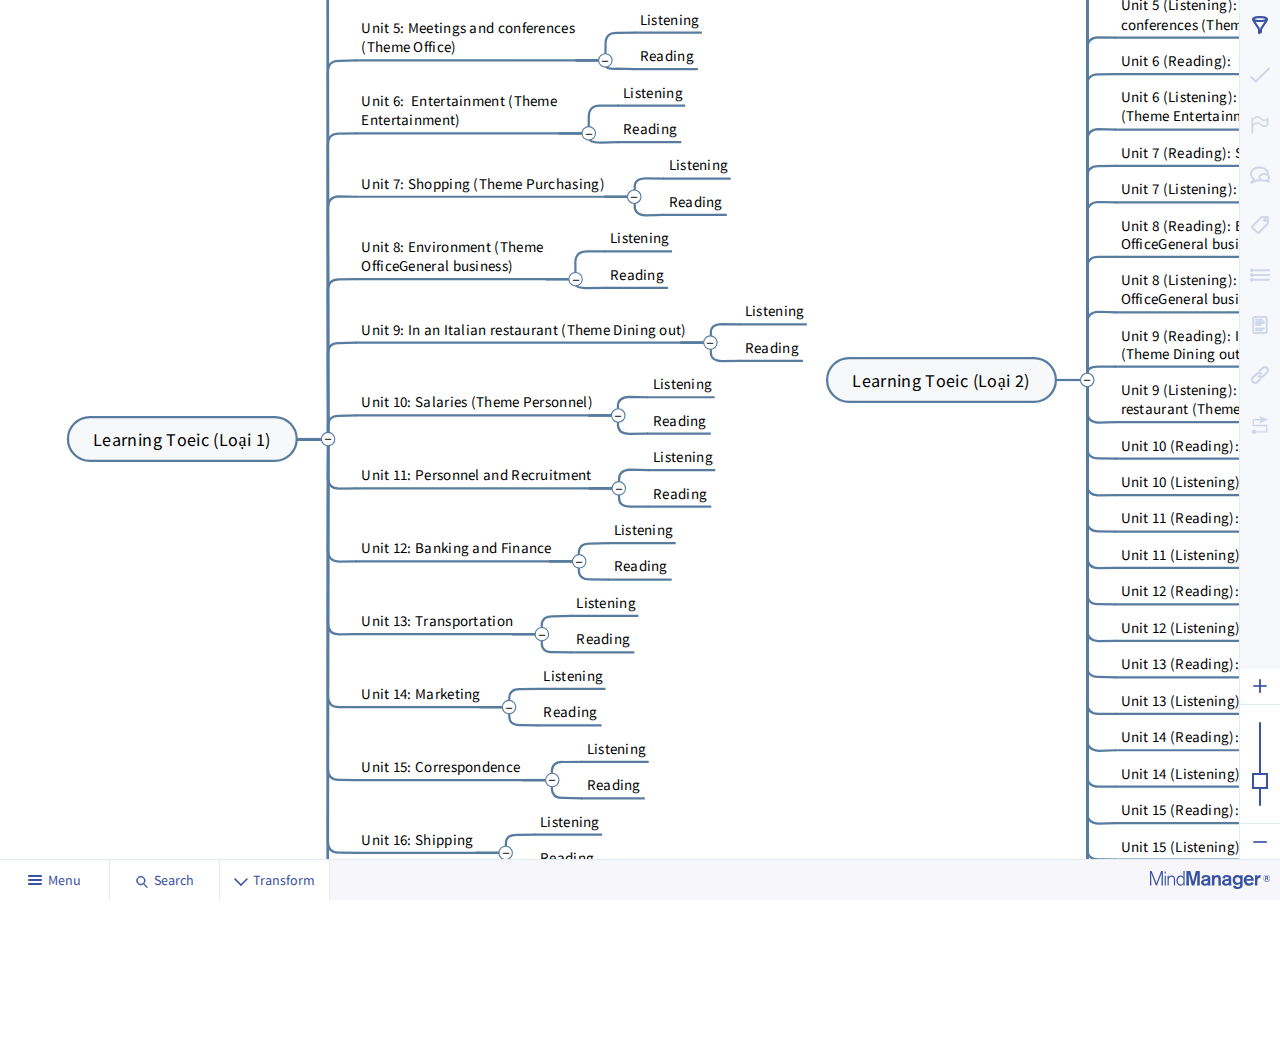
==== question bank.html @ 7cf6e875 "Update question bank" ====
<!DOCTYPE html>
<!-- saved from url=(0014)about:internet -->
<html>
<head>
    <meta charset="utf-8">
    <meta http-equiv="X-UA-Compatible" content="IE=edge">
    <meta name="version" content="3.2.105">
    <meta name="viewport" content="width=device-width,initial-scale=1.0,maximum-scale=1.0,user-scalable=no">

    <title></title>

    <style type="text/css">@font-face{font-family:Comfortaa;font-style:normal;font-weight:300;src:local('Comfortaa Light'),local('Comfortaa-Light'),url([data-uri]) format('woff')}.loader{display:none;position:absolute;top:0;left:0;right:0;bottom:0;width:100%;height:100%;text-align:center;background:#fff;z-index:101}.loader.transparent{background-color:rgba(255,255,255,.7)}.loader.active{display:flex;align-items:center;justify-content:center}.app-go .loader{background-image:url([data-uri]);background-repeat:no-repeat;background-position:center;background-size:contain;background-color:#f7f8fc}.app-go .loader.transparent{background-color:rgba(255,255,255,.7);background-position:0 80px;background-size:150px}
.progress-bar{width:300px;z-index:1000000;background:0 0;text-align:center;height:100%}.progress-bar .logo{height:50%;width:100%;display:flex;align-items:flex-end;justify-content:center}.progress-bar .logo-img{max-width:200px;margin-bottom:16px}.progress-bar-content-name{display:none;margin-top:16px;box-sizing:border-box;font-size:120%;font-family:Comfortaa,sans-serif;color:#60707B}.progress-bar-line-box{width:calc(100% + 4px);height:20px;box-sizing:border-box;border:1px solid #60707B;border-radius:10px;padding:2px;top:50%;background:#fff}.progress-bar-line{height:100%;background:#4053A0;box-sizing:border-box;border-radius:12px}.progress-bar-label-wrapper{display:inline-block;margin-top:15px}.progress-bar-label{font-family:Comfortaa;font-size:16px;color:#5c707c}.progress-bar-icon{width:18px;height:18px;margin-right:6px;display:inline-block;background-image:url([data-uri]);background-size:20px}.app-go .progress-bar{width:100%;background-color:#fff;position:absolute;bottom:0;height:auto;padding-top:60px;padding-bottom:60px}.app-go .transparent .progress-bar{background-color:transparent;top:200px;bottom:auto}.app-go .progress-bar .logo{position:fixed;top:6%;height:auto}.app-go .progress-bar .logo-img{max-width:240px}.app-go .progress-bar-line-box{width:calc(80% + 20px);margin:0 auto}.app-go .progress-bar-content-name{display:none;box-sizing:border-box;font-size:100%;font-family:'Source Sans Pro',Arial,sans-serif;color:#60707B;width:80%;text-align:left;margin:0 auto 16px;text-overflow:ellipsis;overflow:hidden;white-space:nowrap}.app-go .progress-bar-label-wrapper{display:none}</style>
    <link rel="shortcut icon" type="image/x-icon" href="[data-uri]">

    <script id="mmap-config" type="text/plain">{{mmap-config}}</script>
</head>
<body class="standalone-viewer">

    <div class="font-loader" style="visibility: hidden">
        <div style="font-family: Source Sans Pro; font-weight: 400;">Source Sans Pro 400</div>
        <div style="font-family: Source Sans Pro; font-weight: 700;">Source Sans Pro 700</div>
        <div style="font-family: Comfortaa; font-weight: 300;">Comfortaa 300</div>
        <div style="font-family: Comfortaa; font-weight: 700;">Comfortaa 700</div>
    </div>

    <div id="bootstrap-loader" class="loader active" >
        <div class="progress-bar">
            <div class="logo"><img class="logo-img" src="[data-uri]" style=""></div>

            <div class="progress-bar-line-box">
                <div id="bootstrap-progress-bar" class="progress-bar-line" style="width: 0%;"></div>
                <span class="progress-bar-content-name"></span>
                <span class="progress-bar-content-name"></span>
                <div class="progress-bar-label-wrapper">
                    <i class="progress-bar-icon"></i><span class="progress-bar-label">...</span>
                </div>
            </div>
        </div>
    </div>

    <div class="app" style="display: none">
        <div class="paper-container"></div>
    </div>

    <script id="mmap" type="text/plain">[base64]/K3aX796z8niuwbQcMUNfX3G/6OvfmgymuCqPZ+v3G15K/wm8+0gCoAWVPh7zdVe/vPf//3//YvoH8UgO5LiIY1/f2Gbf7B33yljPD7bZrBh0J10lQYeprokUS1PMoFx79/v/lSUN0phZpGnVHND6D/futblv4RCJh8HyrAfFdEVRhA653XlEAB/S4AFfSgEYjquizywEK9DxAYRi6r4DXj7DrimgE3CuuGeHbhsiEqoiWONmuYmJ81jMfj9zH5rhk95xU80CzkWbfSX6LqIMtDVMoUP+Yt5bX5aK5GwHfjciu0blYgAWUL3LjE5rRdV+rt3/9CZPYRt01LU3wZVYATRNNvPu4C8uF0AVgwrik6momOKIvW1Kk7+HaAs1D1vGlhH/NyQhEoUKiLcPz7zTJsuJkZR3/1NEOE5r7cumguGmStqQz3vZICqmU5tZcNTYeGdaCmhG0sSHY3rwYnVh50oMxCKyPsLR6zTVGFplkDprT3BVYBhpUUZbmmxTVVEJ22gJzUDAVYliun9rSLKkuLvb6M/nfeuaBoAYhqTdNF3iwZAjT21u5k51GvG9Cpf9XrhexBb36dAAL/dmRsSYVuY+6D++uEyK30DGU81qdjbFqt48Yo4adD4d5hkXsBDYvAgCYEBt93R1GuFaIC0hOHSBVfYLaahqomy7ZeUuWp24SbGQcyRLoFoYzhzp9lekMzpLRmGwja8FFcD3VqDl9S1sB8+p35PBvEJpfuG/SIHEn+mALipZwWEALR7wARuwzEXfS+AB5rd87EDVvgpvfDmtJJsTNEfGl/KB0cY6XWUeK7qhmhJ6cCASMVxZR6ukuU4lwvEqucaMat2BFmKUOzdZ/zazVT7gtxhCzQTSj4Vr+WfH2oOwinwE7V89aQ3Ds8irLsyBj0yu+3vGhaUEUk+uarQiDMJ7YLZBPOe5XUVGvZDCqw1uDZcAUzQ2HSqbQyzDQ5nXT8mp9k+6dm5UHhcjC6DqzAflK7eIjz5m45Rk4VLR/+gQSJz+pDn9btijz0/aOGeBb6fvlK7vM/z4XAUSLdrgmPtB1v/n4j3tG/[base64]/[base64]/GvdyTwvVjBACFbAEIndVM0wdUwcdrahcaUOXhSg4slgZ8nkuB4Ds1lwO/qOA7iVFYkMbCOBUkInQ4RF25YkAnZJ6JaUNOwfpyIAaqfv/E+8XCRiGEayUDtLG4oE3UyQAr0/BJld09bAOMpPNpMt5klGKV1OJisR6RnxSuHyMa6A+fj1EtaFgoXYGqtRQIG4mP5hyMmiyVLHVNhlGiQ0ygszWJ7HovAGL5YNWu0xqFKaOU1Z1g6Xr+pAnyoBR9BwFAT4iY1BSqMa7Rqg6lGgtz1eyTwvVjBEDow8f2NV13/IMF65dtg+8D8xGdAk0aaN0CWY5h02BjJAVGhXyk6D3jJ+sjLZLqxVVm2uTwbrTK1Iu1U1sSD0rJd2D8gVDocEQYahI9DBVrk0w1NSGeFK4fw/jhD6TjR6Khbaj9uR+wXBxcrhY8nBzIDHE9YmD6DINqTgZSMtWybO9XB81mVsu3IsoEa9RKwcm4oBQT/SfVaHeQA7lY2OLFTpWVQGpEjFpZjqyA1+LAY8uBiHtcAKi+jAVkEf1rQNMCtgE+hUJCVN3lQ/vhHIG2Vig0whV8iMGqP0RVRAGzaO/tgXZcG9iD8bQuEQUjyiYH/akNXnLgEFxilACtUnY2YQBVbhhkolysUE8K14+RAziGPAEgA+fU78oTgIapqSqUH43vg9GGVrfVrJ+zk5FQswat9NjvPd+P1WG52OXgkGlEasNcWchD0/+khHwHvleackOoTyRZorMgKafLRlrFnhSun8P3+Mcnn7vbA1XIG7ZoOW7Bjdgep94piiaCERoPUyRGhMggee1mQDGsdPHOAB8xw24sNI1GSCM/8X6fMAUr2SFl8Tw3bJMDJeYvRWupJ7Vt72EC8Gy9V8ynh5gCo2OlrKfVzLPC9XNEAfHhiwHVPTHkCIKkqM4vmT28EJC69RFfLrAJBsDxlElp9rCb9n49oFDK1ntYpGZycaljYplqxl98Vgf3HhsCDINTzfiE5hq5jl3XYyQ2ar7sgQcXAuSHcypINXXNsNzbeU/A/yw3K+uEOuxxdjGTSwW1LqOMvef/Wb2Q6MhyP401+qVJPYRNphPmxf+H4JKZzDCRK2YkZljItmkIJyYeeVK4fg7/Bz98BWBI7nmhJ2D9tF/lIGeUJMmetvy9aX/cy9/g+lCm2c8zfF8jsYY2UHpYJpPVO6+DwofgqreCQznUmwQ4u97ukeKYtuDktSX44KxPfaBWDQMi3Y86hUz/W+37eSkAyolugkthui35034BZ6T6sF7yfi2w3kr7A7WAPsX89KAsYGWMz0WflKLvIADGMK5TTT5ucyU6h/XIdnk8tZ5UXv4cAUA7p4HE+WmgJ2B9u1FWW+NKviQpQj06EBJUOMZ5r/vxwUQ0ImxgwuSG2Z4sVbXssPSkduwdWL8rjtlkJpXMcPYgMEvlSDMXw58Urp/D+qEPX8UGThQZ536AZWjyM0gAccCkZ2nVtDEir2VKMWNAlDPeS4A626/00rZBM6VEsK+VA41y6uT6woOS9B0kQIGYRtngWK4wbBGZTJImD7rGS/k/uAQIf6Axqo7b7/ufQNH/ly8P3VPAzyAHsr14t12X2zlpSA9SaiVfHnEn95sulwN8nBiLRnhQxkrhUF4ig3KKOnn++EEJ+w5yIB9p2RmmHYxjRImn9GZUHEudJ/WZfo4ciHz40hDIVt/dBCz3gaEAfvoEQoDVpeggXFc0DshDhosmuhaJeW8M0IXGsOpPhQgpPkkr+UoLJkvwZQwcNNEUP+fvBrM2IzKRJD4Gw1njWUMs/BghQDinAaExEnlofifnPzJs+CYnQWC4x6RrGkQ88Y+89v/+7/8RffgVRyfn/5QNUTNEp12cOBIp04H0VwRbgjo/UbmOGtsHOvStHqOy2HOvfPx+sw31YxFd9CMOnQufb5/vIQjGVn/zpTTq0Az1G8g7L6L+QX4ey3W9RNWJPHke7icFyjLGJsmWijEjIrOcPa6QgqV2zIDpna23bEYQ4rFWd5SJMdNipdAZgWSymrjN6YWj1Il7QZ1zze77x0KA/fNeMQLxr533Xc4FH1baATmSrHFAyReNId6TpBttJ91eUiznYqV7n2028om0hjXLGRoTs1O6mm9U0jr7ldkIXAEgsUbM3oa9W/yqArWH5KY4g3Ox6hCJExu+210My+fE0EZWJ+xp0Mdl3nwxTf4kIPc6Db965NBYDVl0AuEvUljLECVo9REcvf4qNWloigMJUiPI0gy+XWl8LacKlIdENd0f6ZIYZSWxPco0GfU2tuqdGIfYZJzviXfoESM1wmpSsPt8TCIAC6psJD2ZJr9iGl/DSOS6VvAyZtwD8RH5VT7q9FWDM6RMHZsib8aM2fq0HLuNE3MnPiJP89HtgwV6xEexDi8nRkacYVJGkw1M9Fxbad+bj4LrfPT1gGuPwz3Ul7mHGDQS2bgyYaQGxEawEdNRK0+thYKb3HPP+Hoe8YzeD9XlaEtIcI1gkzKCGaVJ5u/NM9SG7vEmRtkDMU74q4xTpw26BIckjzUspcmydF3Fi0/t91BbaufecemW3ONlXLrlbFUDza5RDSsK4y8GO0UipBaz4a+sGFzDUvQ6S309ttcDcdOX1ZA6nI6H7bBuSWwv3iWNdiQ8Nr9hRcc7bqI3uemeodw8UkOEf1rA+X46zNi4nUpXe/VuIXzvtYTQOs9cHw7rcXglSH2VV9iwpuejIaXM2WnWz6Ybk0J6+tQOT2iTV+4R9cwjHmkJ3doYYJESo1T0nG53pGZsdG8eCa/ziGeRox6HZWjsqyxDTxPNGZ6vxyXYZeLSuEA2arOnNtbCmyzzDfHCvNIy+DhRDA17HQkoHRXLj6aTrvUVB/QaDopsbb94E3Ppb+Kg+JSyQC03HUk0H/EX42TDH2OeWulEdrZ57h1pyyMOCrI1f5nPh3CMKESwwIBPRErNey8X4NiGoXZltKLH4Zjgl/d3OL1O17CYWGJSESOhDfRxG06femXNmeMNO+3mMak84pBAplcAhJY0mWln2K+U8mHAH//05y04ZGOP/8q4Pg/EIF/2+Sv1USpVaAoCU2KaU10notHIjYL434tBto4O3Dx40xZ/eHFicyW+KF1RkkADUtxSSloj30+2vxRg9SqeWT9KcHkAnMfhFjL0VW4J1mZSB2epsgR0m0ikk5Nu1XxqAwzfOi9ww/hGN+QThelm7YokjSTR6ASiITydSp684+w5n2ycFLgkRswDsQjxVRbBwz0soWUUWQKdlj9l4xReDzw3i2wdBbhN9J8bcgc9yPWUXCTd52yOJ/wNqu7PVO6uRTb2/8+MoPI4jEF8WXcUuxU6FRRqAYxmo6lsmSMGnP3cjLG1y+95WJwb8sRwKFGtXLkelqApJzshEk/ORnfXGBv7+xeFFnkcziC/7INo9TLkYWwclwBRGva6/R7nLz+3D7K1jX+jqDE35I+qOS1WpUy6ihFyBi/zIQwfVO5/icvDw/305ibmWVE8HofLvq5/ZmZRGop6pcEQbT9RsmzM0pXn5jJ6e8vS49AsN+SvTgATjZoSmUi5atquaUKCIZN3Xw3b2Ni/LLzF47AG+eVV4iRlqKYiC4zUCEb4UACI6dBzHyPDt3bzbxW65IYc0lDMXCVV5sJcvFqrtoLtXL34pVgCV3HIxrb+NeEfHohP6K/yySTnb6ejiTzkFKXeyA6lYkxuPLcK2drCv22Ajxtyi1BQ8lklnu9iwzqhlEN6cCh+KaTMVdyysYV/cZCEB2KVL1tbwgTrsnwgr2J2vugnOZ3BjOJzbzxu7dXfMAbGDflk1Er6i3pbpTi7Wi5G+prUGsv3PulCbO7TnxVH4HGYg/iyHqFaZjnAxi0a87e44qgEov6J/NT2FrG9K+9xbIhrOOIusSE8cdAPxIYgrjioQnwPS2xtm4CDsSrCJ0JVrCJV/Apeec4iOmKhXq5NZ1Kp3bEKbRULVag7epYM4Ps+22EKeckQH74g5jOdCBpXbSduY0ifwJAIrUAkrj2tYkZLvUCYGgEO5oNdBm91gtjgu1GkzkXxcTiDxM/lDPL8WQ1eO6vChI/yGtHTuFKmijX8GAf01h21P2srvqENTWfj0PxAWgPzki+wsxHcwc/5mZQ14Dg/t1UYB3XuVm9KKvycW9aayvBTsVQ1zXIzE7ALbNkyP7MWKS6hH+yBLynK8ooXunQ33AVvvjwi7VUiFQ7xke5ifheVutPs/[base64]/5g0I40CWNdvaA+LBnL8axktGvSkRnTfzYIoK+9Z+f8ZBOyUpP8ss+3JOCVdSqkJGAT1Y1kxxV8Q6b7gQue84KC6KNkTB6sfnq+CbRaK2pbm5RybWzUdGvDNFBVEVFVtJQ6cZ5NOipDIQHJ9+7qdlTM5ZPEyKEyjMJe/SPnJSFjWFnGJuwrIegnLL1kRhuiZId+XmmXHr0JyO14LRxZ2TsG4curImbr9bsi1TFODe111dtVdMMXJnowlvAuM5s6EgauT3Ft1DnEv62X7LBToJeMvRd/j7WvYJiiuIgiDDPe8f7TenI8JMaGP1CBUlkEXvHKx0DOUyMNyWiTWmP5S/TI9BawyhyoodJ3KGub/w3pdWY0lA3Zkj/[base64]/S2TdRyquOfTb4yMr5pYlvp4n3qtvzlDF+pTJeJX6r3kVDs87UuvfaVvRI6zomztkqNzxPxvEIgUWIcISisFAYJ3Y18eEXN5z3w69tO/WH39yv0E+/f3aP96j/c16/fASnZunvtRVo7D3kpoRoIkJGghTpArMyHvCX8XAz4+Gly1+6fFOXLxY0Pdwj6kIa0lvudJf4frW+GOnTaPUvL73/fT72hQP/i3Uo/nK3X+72I6roHSJ5qejTKvq4El7k3mT5e5X48rhfHvfL495rLRycvZfOfencB9K5t1FKh11H90iRh47jo+7DPtcW7JcOvf19LuNFw/57HcbIa3/2io+NPoK6+ltPSL0cxSt08jGV6+a9nMSXk/hyEh/JSVxfsX3p3JfD+AgO43If9Qua9BaK7bCrWTJ68T4wHvEq2yVqzsv7awiSXy4mryPCz+KLXnpE+I6uPLF994p4vxI86tAdwPWM27jxx28D3nk//dERPXPQ25jGnGKa+sRLJW5RTy63zU+9F6693fb3GX17LLK/8urak1mErwWauy3QnDBUl9lPukzjpf36Ws55Lec81nLOYQPx4FzuQ4o4ZK4R9zDXXnba2vQcv3FwzHC702rdzoH2H7Va9zLdXqbb45luR+49Qtk1jcy+qHuwCLlmEpy6K+G84OLvvpoAZn/PbLCaLArHDA9UdOm5vlNbum9zmn1rz/ui20QNw5nxzDLC2bEIZlc2stkEfmYT61PkgjZfMFv+2pK+cCY6bHIi/NrxaY85PACM6UGCuPncLXswH+vG05ZYsI0RFE6Yp2uxlQJXL64fvwMUOAobMs1t3rIN6Fv9Ok+iHxkUZ0LntbnpsvyOykL/O2E25qJjaQm4K+VJIMCiZrFQRo1CodQZoH/[base64]/+4GPMF7gbL92iZ5sl+ipnLrHDCTzs92wl5/1unx+K6fqqMLdMhfmJpYnjtXCnNhUxEH3z60dqy3bfGt0taljou9JPLCMd6bb41W8ZS+W+TfjeLs9c3fvL423vJiu+9seK/CdXp3UWASOvyMzPBIJ43R4tba4ciUw6j1MOqiEyZWRvulXiQZ/ZlN7K7ugqU8dkRBHiNkNDwa47SZ+it3zW3BU/iqo677Wdmj9rGpJ/H0dn8g7QTv5BBEOhxFGVIQ8DBA7FhUZIKfoLjSwktYXtXqcHE4DuTvaOJJJiBnXn1BFZ8qg7UF8qTJHmh/8xAuCoAoE0TYdeRuKuH8ogsRpIhzEQ5ElvoGztEtU12URWZaO2HdEzSmHclnzVqD9AtA3o/87mxauBNywpQASmxvfBvBVtbUHJPxsRV09uzW3NU2Zr4/7Pn86I8eJec+CITpMhnAqTGBzwjvx/Zn1rs4x13jbEfHrdwnUno2M9iM6b/HG7ze43GSKGxBYx1Q0Z0JjDqLVByLCpI/[base64]/Vpupm8IerOKBDDKA7lor7U+qLpQ/8BXwfJG8nnhPPm3fOxFlR0NGj4fkr2LAgY1akD9Yil+ykIUKGyAUcOQzs+LsIB+NxfuyZdWe25Oce+PGKbyMNYK48EAK8ZH5wh+iam+KE6NLYwnRQFGHz/IxBYtP+uq71/BRZvz/l8u2cbvF4GVv9wT9bf+v3250+CYXO1UvlXKpSmmUj1T/yPQ/XmH5cp/iAR6tT/J68h8f+nhuD+81//QXbIUIfs4L+CoRDxK8jj+C9A8NQvPoJTAsQJQGOhdzQK/f2//sMEI7hid2chouTOrunb2O5ert5uGKxwPE8+NbdrIvmEeD6xG7ArLAvAkBAYLFxLy/[base64]/2ScrXpByQjR527yQJEqG86mvb4KiPeSUGYANHCPscdWKTdIBLXDqs8DnQFEVTekyHKrwyJLGTUEQ4yDDVActGstFu4UAHUlD/8lvI5/FGNroQr4o24Z+YpHldjhQuQ4YM4nAgJk26/5xP16LNU5+tvssvoDdVTiQM4GIyfa3wZCONFh5NAgxoJUsUKo0jJSnXsjJonYpBshZvAiEzWdzJwGp+cs1fyMuJ2SDa/cxGJ8VWW48rfWGXmhP90TFjVV/KtQwg3E12MCmskgVpgyst1QvOs/p50+mO1DutCl3IxkfzU76vGLFORgTdHpQLUrYxAvx5kaCuAyE48EjbgpDp9g0hyPblrFcLyC2slm+a1S8gMHdSLwMhuN7jzeFIdSe9JOVViAu0eW2atSbWKGveiHd5iFKLsNhEdbkuyVcWe5rQb7f7DCpbLXHwiFRy9tekAariDKc3ljEzWJ5HqZHbEliU/1JctQYhXjCixlNA12fnj+j88HOC30PbZdCUyWqZXMaNtRSATORj3WomBfCvghtywDypVgsi30PGrze8ytpuhjnFJJtc70ipoG8F+YcC4RLkXCKeM7mu2k76xpe4hmlB1a23IZISgTNZngUx4Vi1Qs+KxsXGIa1vq10zG8zJrQZPYnlW/4iI4ZJnc9gPbWCeyEq49oFtsQchG80JrpRjIlG/TUWEzHnBJYeU6I5LyRNZfGJ6fOxWJZwOv5NaBjpKiW2INmSSn4zykezTZJuesEZUcuC6mVwMBNeBgr4ZkSgTNMGbCZKnD+U0clBp6ZPJl4gkoC8aF4ESNYWejANFOWMk+W3AQP4h51iMWQHsFxcTslyZqiJfk/AANYF6ytxIENn7+i73LCavxSLmmVGotvjZLqdTuULkjeS07zA7k4456i/C4N6Hva1WFmPYPEEbIM4TZe0iCdLCWhMygVCAjFDD6r8ZYbqjlGCnlenvBaJZ+14OMfQ3UJLz8A9BnVpLc45pc1agCmVocEjkQl68IKqkAHSM6B5tJ6DOSemPA5a/Y7ORnEpFZ512r2ZjYUantjkmuUTPj9rvdk13+bj7xNXggIHxnbtoAkql1LYbDDK5VpYa1DsSGV/2AuJR1D/44JBHz57cZNRF+kqk1Q5VcJYEwwLAz1FlQJejJrCLhk1dd+5hhXWmoXMzoybTssB3KZb/[base64]/drX+KJjtLSxM9ximlyuXQvlcjlm9lRyBMtqvkS2momNvt0RT/jZTGr9ia2yDUyUcmCoJ0CjCcnAzRR7XnXT6untgqFnG1jCtdTxViyGw+3vOmnCg92c0/[base64]/P9ptmkCHiAjUeV7RuuTfe7qp7bWvt99byOAInarlHsA42tzhh7BwtNkRTU+tAto/MQ0zTZAjUz4v1gZ3hBfYiyXS7TpyC7YRLIIFMqysnY5UZA+XEKDXIRFX/MLqCZF6hi8jnz63TNMtVmpMnro/c6cP3hAjoRJZYbA/r8mEmFZ4b4mqniLGlZF4v6FI7Oe1dMkz3VLKzQnVq2teW805w3ucKvHOvYLWuthRKq4TTC/H7cArsEEhgR6CclDF9Ih9mgZ7qYqA2G9k6nk1n0l+RMQ5TyNCCwoVSJqZrw64/AMNSrhViw71EoFSa7bDuQ0iZVsaulHMxPsblagNxZqm2MTSvkDKfzvMpknP9+gu8d9TVdUtxR/slbMOlrZ0M1gKG5ewM7BZBCbJ7q3ZP5mbXdrKr0NRslGvu5BREpA0tZB/s5CDK1gxrO/m+spPJhUdjSqgT3HCStmMk3smqge+XncgAoSLU7WQCT4VGIJzNFzg/1zfjZHmcb7S/IhPKwLR+JWz494qEpp/3j8I9piLRySoZjJA0btmVy0XCksvONz3iiMGhIQLfbtJ2FBrTrPXBcfW2y1zX4SHXhHYzGoKGNMxiFb1YlkA1cAUe54vIWyHykr7fJX1n4axaqiSUDJZSi2pCKBdlOfn90rfb5dEf7yxXuxL2l8tEs8HQCaRrYJyU2cq3W67ulvDFVutqZ/h63RQ4x3FeXHz+9/8HAAD//wMAUEsDBBQAAAAIABxChE63+fCOngIAACcMAAAYAAAAeHNkL01pbmRNYW5hZ2VyRGVsdGEueHNk7VZNU9swEL13pv9Bo56JA1zaDIahMHQyA6VDQ9urYq2NGFky+iDh33dt2Ykd7DZQBi6dXOzV7tu370lWDo6WuST3YKzQKqa7ozEloBLNhcpiej072/lIiXVMcSa1gpgqTY8O3787WFo+sckN5Iw4ZjJwX1kOtmAJ5tw4V0yiKCzbUS4UvwU3SnQeXeDzBVMsAxOdgnQs2huP97GnhByUO9MmP4WUeelieueZFKkATglzzoi5d9BJ8KqVsp7h02iMv70dQwkOp+wEua5ILRaL0WJ/pE1Wdt6Nfl2cf694Nsm8RH7GBKE60Wbr6hNtIBQfVnKKvNDGEfVkIddAJKSe64S5SownI0SBC1NKuwqjDmBFIWE5eyigYhjTani0Zm6dYQmK5owHSlKhmIypAQyLpESgA5ArU1eAU/TRYYeYoo6TayXufBXzFkrEOy8MWj1QjlsDRKYahDJlrrUEpmoAXZTNmaSENzsoZdLCEODUWo/H4NqCWRMrE72y2Aj4VLlN6AGon0JytGQQsdRKZT1g0Yb2Q2Ycc345v4XE1a7ULnxgUg7JX4OcaOXw5IUYLPG5PEZkzkoqeBgmATGsW/QAPw81jfrQ1hS+MYMvgcUVpGDKxLafm0tRH0pJhwmFanwzugDjHnqxHi/2os30SpjHTFb6dqd6tA0Uh+VUNR233whRR9GulyvVtzX4CnJ9D2/t8Uy3eWzr8obIL6rLyQ1TGTTmvJ0ygQd/iU1bQ/3rSfoMKX4RA9gPJn0HIQR6645TB+aPZQSvkcsk8cbGdPw6Bn8x2hf/3e13txKnjRACf3N3oOxV3X1jX+vOQYJ1YVcCkrNl8+bVXHu8EPiWl8cp2MSI6lLY/r5/nrjdydrCrsdrRXsUjlowzXTVH8fD31BLAwQUAAAACAAcQoROn/[base64]/+8Ofjo7wAaQSSLIXvj9Ps+D9//J//4y+vefRDvt7CHTgqANrA4iPYwXwP1rjNtij2PywWrDp/t4vT6BdYvFtnu8U1/vsapGAD0WK53yfxGhS458V333zzR9xzAncwLS4ytDuDj6BMivfH/ypBEj/GMDo+AkWB4oeygEKDMuWatDP5P+/wZN59/wd0fISnmOY/4BE3Q3t5eXn38sd3GdqQnr9d/Hx9taKjrRuDvcM0GIg9io1h3KJ4FxfxMxQgrDNkDOE0Q9XHP9K1AWmaFWxQmoJ4t89QcZRar1vb1RFrepWx6Y+A4DoWGXEjBySB0aEMf7ZP4Ov92x7Ssb4/vs/28bqD8ur3fh+nj9mPfyHtl03l0RcYb7YFxLuxQCUknd2ibA9R8dY2yn/8C9j/cA9fi6MvcbE9fy0QWBc57hAX3SYgTnGn9P+0TVXPV2OwiwoEgwXyJxkWLrqDeVaiNcwxvOZvDp7QpIaJCynMD3hiKIlTGXBT/gklGC7+t4Uo1FUAmzIK9TTbESqQS0CrYjKhY74dxq+AAr5dBb9pyf1oMXwFHmAi99ZUNH8QAncsfsS6bmrFZVB8za1J9b3wsxoS2VKfY/jyE8rK/dFlGsHXZU35PtJdR2ppeY2IJAH7HEZHp1laYGjvj/Eo8G4mHeL6z3EeP8RJXLxpGpyBApAavG8g6m+96IyQQviYFTCXfhKoElZJ0QnI4X98f3y0eor3e/[base64]/lVBF4tr2l5EGWfSzI08oU4+PAE8JW/3zLSi274/fvVv89SJOIH+niV/KZS16VuUDvT5WW7CfamMMXAELeVh0oPRGvkgy3EW6meOQNQNkBxEkSVYWcx6+dojsDlljHlgmLKSQHth5cBam9EYYdnULidOrd19+VHFhGCH1m+AO/quMEf9awB8IWDP+6ho/6x+rp+qqALv90RnEGIlv0uSt/lD44BRB2vgSP2OG2l5lgAgNMNwCDrVt+H2eacAoh5HRi6KHYDbtML00eHjIvUrPkfoCUL7PFsIbb6F6AVbvRcpGk+cHKYM1MT16wHvl/THZYzcPv8B1UT0jc7x0MF3DqjkTiVTPzWajHB8VeJCYMec2z/ERft7erNclwgj7pn7EigDEjcNBkSuGQd2k8CQr0wifJg6OUGoEhB4NEUJVNPy5+BLhgMgVAqijHXitf5XpAxkujDQdkFckB5b+HB4XfpFliPuu+j38YctXc1/zhQYofXzMIT/oumD405YscZ/zhcMghItUsUur8mFAmuuNA6ltYbA+usuHXzN9G8ONeQXeMAB5V9al5rjMdcjMjcfTfNG+7lXw+NphoA2d5EBxZQZYAjn/Lfs5/NlJlj3tAOI/bYtMDicTAAnnsy4yQOUeJniCm5s9vQh4NMo1BieuumT489YUmZHP9Gn1BIv1ViKhbfEwGIlR5yB1agwWtRFnSYSzLjRYYPm1xa90t85gySkjRu5hlCUrzDHsyef8BtA0MDzpd/RxLZ/0utQQiGJbS+XDgDosHgdMUWeAOY4F5PElFBtQc4475Em4UGxwPeJ/o0rzk5MncXtHyjUW5EveYnKFAVuVoV2ZAIGhaooMl18BQyo3IW1pFJN1AcldmUCRxMlVBtOKicByBQtyAQqTkyqsRkYmBOiXNQB5AUway10uRN55IfDa1W+ZH+cLiZJGp+W5gwnj+rfxfkjZo9PljHuy8T2b6gQs32Pzed1gSCluib9WbAixhlv97wR+/rvg7x7lknAQNfVjXyCjnxJX+JpcFW+JQG/bMgOuoCyyO8yq8gC4MjtM0Z4lNlZT/zXcJiGpzTUYTWSoFvI6RihrCYkkSSFNqOD26DMmCRGmr7Vk7C7LiuqbH/8i6jObj2qFEP6bSbvRehs/w0hPYeThVBpHvBKF/WeX1E4A4BU0+fARJLmdKKuDu2XyAt5yjCQYb9K6sFGL5luAiNXJpxwiiRyTIrJx7uMdzAmz1cJsiqRPmvLepbEW5c1kTmzcNy8pRBZjHUTELYI5OYPsYtQCFtpaYiTOM0yn+nFSnQthNNU1vAaJzSCFD0YNottlQxsiSWtfF3U0/T0iVtYRPcOUPuqBcMRC6pjxj7k0Esbu0iqGKf0guBqyaXL8JtxwZZWiilCMaPHXn8o4Ysi9xs8oiE5RjLuIgTCehF6spEsmE76De0wxiBZBKcImD1q7L4gcTezf7NNFz7iJxERdeoviDBEbDuMJkY8gWuOriqhsbT6rDYTonWHz4Sne0ZsMvZl/uNBOmj22u+WVaAczLtsMWY2QQbT9cNEzFrrLKf+lWDQqX+TrzPvTwl3ojhar6hzDs2xdEmx9ZmaU6kv4c4zKfLUGaR91Vn+KubwnyunobwB7mNn6qZeTUFL3cfeyxS1ZHfp0i5ejWK7XMM8HyH/v1D9mxU8Q353xmr8sBPDdNsqpN6oveWTCDmhLPsRpkVciTY39GCY2adEKPnWtosfzV8K/9TerRyBJUwdt2+j+1w6wtX6Z0DYpzVLYqyCWx8VdUjm9yPonf86eM4NNF8qFpQhrf5ph8gSsnzaIPFinRqaBTYFicIJR3awH3zPI9oIQHqZDTBL/gDXikaolrvS3U/TFiwAm6Q+T1FrbJXal6uQKPsNEMVLhS54XbuVU7AzpjUsaTqEPaqWCHDdgqm4Z9+kN2lDrwBFfL7qE5RrsRe5/hR//[base64]/cdyZzoxOo/O7IhwAqR9j9fA86NyDcMpVIOdk8awPjCi7QsrGlRJ5RpVlJkVUMPj8AZAXKGBrQZQ6g/F4rFqQ+G5x0GXyk1GKRBvYaBSjYFhD17ihJjv1GBqNqMqNNEpPit1rs8alGn0h0RkJGgOWYGhgSbjAGULzbp0GEjDJHIguDIzzaWkrjQyFyPaF/[base64]/o0a4hkZv/EtDeg8Gxd5lfHUni+d2KDlFqCiY9SyOABXaGm25MQjjuTBQi5F45sz0sAI43FV4lOE3qweqnW3v3oTxs5EBR+FTt3XZxRYT0K25ZPKjVwX+J0knlWx5rduEMjc4UaeWPqx3bmboXJMVIWJcTQ0xXJElwOOXhn3QzWJ+RAycdsIbyexYiwJa2Ytw6Zl+k9W8b+h/AkrM3iHdlDOv0gVlZOe8sZja+xJrwFYnvbZhmuZz2HoYFb01+tUjj4UbO4idFNPNDIQjFzIVKe5NEShZlrun4gJj4/AQ16teaWFmeYxYCQqC3quBd3jvOat2ETtaCUf8KbUCgiectdRVlM/5aooNJhzXxp5yCr3WotFUmCgu1J9jaZcLvY+mWqBhpQ7X8tr/xrsieq58dOcCn9BNVv0UShMS3KYFevGdiPZtApyeqnGQOQvmb7y0DpV5oIlfSgCbYth4JIdKAe0U2PgY80ZD/Me1kKxgWR8C2GRe10Sqm/zD9FFq6cw/O2qW8VaA/G4wkaYl48rq6fnDye9gM112vOk9AaBiVsWyyfn3WComY8n/ss5hLKnZ2E7weFd1ExBlsbKFdMyStn6iVv8+eC1M6gBFU4zE0k03BQHxmQbvM8TKnVym3DBDX2EaVSGMAwpmRmxVdpBinuFK1erUbqT68QEEmtDv0oVlsAzOsLmpFGYhxTii6uYAp2CqfRXi8xqFjIq6+IJECnakc8Pkc4cScf+fX5zHN4s9Qx4Qi/YMKiqJxW8YTQTa/mvF8WqqIUTSCs5V5KvEmv1FCRGmZUFxp/ks/M14q+ZgmhDmUyCP9nkbWrzIal7CwXnfJSI2kn0mBZ6EJfKICUzbnW1gfkOigkPJ9m7CqUBwyQ7mzHVvqOjwiRLJgim1gcjY0k7hogdYWfhbCahQNlLvEsAfpHhncYjQSo3B5QrgBjJQ4mrh+T5EdDj4iKJBaN3+tPABDWTLNnqAiNz+0QI/10XmIRjJr5jmDejNE7Qq8g1hsBkENOymq3B83Smx02XKvKurB1L2CtgV3FedLtgpcG2tfH+DCjzVmgFZU2gbtlLGimC//LmMmLhI5o1JiEKMnT0umcpb/7r3YKIw/53jY/HGCZRXfvXm8q7twXOWj3BNwQfpY7+BjGX83h8hGsgagfrPgQCtR4F67nGOEOV+r3IhbZV27obYZH/YApkSv11cep3QGNQKye2UJvxLgwAKUK8660FDQA2XgBd++1R4OTXgZ69HAN+yBpjBEhzBeDY8cpDHTfKvcbOwcCwYwh4JxJyVTBmwr1ZaUYANI3WPA6nIh6NqBtuNwVRY910aZmX7seQMNzxPcQXsXjZW2Ct/noi7HHdKbHobzgjsUn94ARM9nnGydgkbSfCZNWVEot+hjEOg42tiIpkG+KxsWScBJVcbyps+huMGUIH+OgqXKoglGElY+4YOY2o/B4U6kZ0wFS0lYgvhrmmr95mY+6nnnQfY6/iwfQfRoANLIOEYG6+zfIbqymnhzv3Og4xvApILTXmOq0CSrMVYOc6jzcpjC7JkSgJGFQJqJtJerM36ea4eG2j2BtNXPXJEBrMEnKI/ul1oYaCCDEQlV9q5LSL7oDkVTrkCvW/Ocbuw15tbpYV3QiMMokQKzUCG03cSxnWsqChHKU2o/2UWQBL2ymYqA56QmOGnRO17AswI328zrDzqYN9BphSbxzRsLPSBlbVCLms51YLTHTANfWmChsNVFWlSbAyVK6LEolSiabMJhwK0SYo5TuswgaUSrukrDVQNmwRhGdXWSYYZnCFE7s9rPZgTQMPICKi6zpkauoNw49V63+RCXx6t8oQnDrmtIdFUQesls+9qoWPU9/b81DD0dp2bexsBWnw2fE1LECEF6YGx7+PO1UGaxfvaEy+A1BuWWSsxWJ/O4PND18m62u53ydxlaNjpM5tGT0DzCZGMnmSyqdUsIoOL2FY4CuQbkpRkdIWGYaNE4xMiODcjB/Liya+3ygILHXMiA+vQYqnN+bLKjQcf3vVJSZsAqaJeSEJ8rlCA89EUEBCO2j0NsEhUaowifqYr1G8l16fQukwkL/Bt5cMRfxI2iLj3XOK9zRIeXVZU2LyUmF20/zXTZFp+EkY3SJ8V6/[base64]//2iTgOltALDaJN6q+8e76L7yQS2VgBRNi/[base64]/AAl/[base64]/TCE2o/cSWk1PCiQGivXNPTiqgs6bxT8qieQ/8kmutJM2oFmj9aT8y8QgOZ5qDbpZ9wRGNiTn6n0N9H4lvy+Fnm/2vgxqD5zfl6D/NPwKeCfn6IDNOMZ5svLi4+96e+ART0cosRGa+kM8a2ewL3ytaz0l5xy2dvs16Cr1Oqj8pk9xoACoXt5pd7hDkG4SOaupaUjRGtUxWrvC+JCh+N9Ewpucxc9xBJEbuM8k0sbaEzCCVV+za4KF+pmfJ3Dd8TlHStUM1BdchzijFYTLPMvXuCa/R7GHQ3BHxP1LAscnPISyFzc456/7JCMU1Q3MqgDoe3cQf3KkNCVK3k4QppnQ8USSM31SPjy4LhONI+QBhK+4t50DfVFiXjHxQ218wJJHdhWA2IyGHNSgqhs7wSdjZCfRNxBl36SwimobLhIQ7sM4trE6xG7gRcMDrNly5yDOFnNt+uy+DqbdtHjQ2rixoSavDlw7+bT7ItwGm3pvqN0ZqLY8JfHNR5/3GVhDc/Fmw1BG0ETDdVXTypFs5z5eXuA04VYziUI+g40ne6FNhh+xY61f3MxwdAj8KHEzB7woXYemo+Xd3vvdmuaIsoOhS4+qWaBJ6ck4Ha5UOUv7/SxngzXJvXJanImJSfscP+eCL9nfc1J8SflH+zxR54Iv2QF1UnxJuUz7XGNngS/ZX3xSYs8nh9T6sM8BTR1n/8nQJOfQ1AYgmAOaZK3ehHiyyYYzA0y1hsQT4ojLzNZihy88PF6u4vSJ6oIdkfIZJG3cesnM57xuzztM5bhNujH0mKqDAzWj7cYNaqt82jPmMSng8NXpToM3BMkEqe1MhSXW7O3T3WUt3kgxJMQMRZ8J+kTvLswbkQyyjSKiv/UK4mdgVLVfSCOot1AzGc3klus1zPOTuMj1SUbUE9vC15M4baXXCUw3xbYe6J/dB2WP62qDabH3WCZJD3JT+NJTS71pzSdlIPZsAzE4nkS2DjwkObcA6Yk/RcQWmCs0OpFVBAkZVO/J9kq4FAlaHRFn7Owu9JzLGoRZBdMIsqEOgxzlVnb36KXD+oTi6XdwHXfC3/K4isWFoCIOw+KCargOSQogEZw2Dm+oIcqInwlC7GtrZocA4G0fSBsb93LyPY3o27pSk2ZRFZrYAkodeNcBjHzPtOtpcdm0H2ksxb2eVIPLWooO5LgrO4Ck6VcxgW8TEKe8IWYoUmWAAFWuBEeCIcORNxICab4HCF8Gb/[base64]/6OOua2J1Hnx35vVC0oQIC434wjgFBSk8jK/[base64]/jYom3R2CuKQugEVRRKD78EzXbQ4L3z0uiRHneiJJpugQodhxwCWekD9S+45E9xEjpvHTyAM0BSLnGxAujDQ6wwutnJN1/iiCRME9tXp1BSX6sV7AylrAU+I+ev66TM42dY68jftb5D/RryhTBEz2dHG1vkUIvYfTm2hYFV5mWR3eEX0sGmXw+A8uCDPKXv6d88PvbYtfgwdDr9mV/Xqj8tp/zNO61xxd/9wGFf1kbWXZhtTVjM04enIeE+yZLIbHOovr4kj5z1+O8/4euchMqH40E46X5d9L5CJBoqEGEFZh3jn0+w2KKs3GwtDqfh6vsIFD10+pwQ/9VvuxELeLAN6FcCSjsJuK/I/ex0thrD8clx0zy6gyPpcHPEG79cU91twOl9yiFhXsR4uj2nSyEPU4G9jtN4V+6uiaiSejZ/qKL566B9jy97Bx79MpV4dMY7jODRlXsARPBjVrAUKLBxSfCGLbwIpyV6hsu0iDG9BbkZH2kOncpegwBvVlj78uLWeMZLXEupbebz7Yzns4ofiPJhtQdrBa8g8NizncMtMX4qTrdxEn3V88AH8AZtQMo2lUe68SGOYJ23hVj6+IPc3D0/oeyl2J7FSEwIRRXx2jYmtmXk1tnh22zdQ7aaM3iRoWWS1EE4Dq60IRliAl/[base64]/f8jN8QswaO5U+ocuHkn/8JuD4x90cwT8g2b7eUb2bW2K5pDvJSQ8dKpgBBNotfADPIIen933AG3geMPO5UOeJWVhQloNB3QK1lsYOeGIgajDS7iHzBDhka1mFzRDuY71LuXBkZtAqrADtqIE5ANICRncKMHKTczumrhIxq8H/ZpIXxSutIObhTpMebeBlbO5O5AKvAc6cHTrY+xzq4Ji6bnnFWFc9sCAVNU3cSNaFLvd1k+aMrwCqZmMJPQtV2mEruLcqxmOkwThCwRPs5IiNBlmA+5ZObHtAfdE60lOVMi/ThX1/RZBeHaVZUHZu/BCISUzley3IKQZaWvehk9jp/bbsRoov5I/MQ9uwEU+w7QTYKJzgbIdU/w5+uN6A1gDOoHFC4RppVnNPQ3PD1R1ImPeXTa3cU8UP2IquI6wvqeRXSdncF9seci6/L29UJTOZ6rakWDPSpDUi+e3ixpq/wwUrey6YWpaJey6agxAtW5Y22Ycaky60ra16/K0yQ16m8Watei0seviHt+aE3Rzqs5/qunCxs1CdtI/TFe+Edfpyt86hbmUZ/YO9K9qFzeMPMfqt2mKevZirwfpnqJ+WInfDL/j0S9XfUUiB/Va+N1vUMxj49lgKoKV17VXsIogDZ676Ebi8I6atEBZQizu934hE23NJT5uaCd48QcB/ncIkFUHtVBTB/8a7PHVQHbwx3L3AP0CF8OJekII2Ru3se8tfoLf+TuAnkKcnmxHWNo8AGgW+9M/3FaM7B92AJB4E1/HxBsnAGy63+7BxjPYZRsdM8CYoZScKAx0GntZ1p95wnh9aDxaA2yzF+K68TmGL16p3GoLYYhVvMBEv0xAAMjdDBRewd+ibE+eG2NJv1/mjt1uIZm6a/BLhgx5V86qv8e/yBicd8F+lUg2uEhU7Ih7PkgVZnZXEwQm7FOCsFNE1eghUabqj8ecsj4sDm5QTIyUisAnjO+G13nwxSaOGW1+cf+CCyF5eEBcSFnKLanOtwHshMU89CGVZTSazbiJf6c1hsteHCD6DblAIlKHVKZi+NwR8Gf9gOHK6oMDXvl3BHNBSfEy3XSFvPzV7qBL7fjr/eGP/9HwCjvw2qmvqg+tTiWa+rCRWu5AFJf5dH6Sc8AqFaFQbiYgYitf4FHa2dr5fVre63eMdI5fE/nVAS11vFkNmUfZrv+WHMrbc5+Zf++XSaFu7ywQRMBtQ7uhe6cSNwuONt1KM6NWKoGiUQ5Y4o7GWU0Grm5k1InLhq8CYhjve+0k2QL1mgz0t7PtqmWGhjpTtjTq7hZEkWQibYGXy/[base64]/oFf8FIwC6/AyS3pHyvKGAxeILvqgPV7Ws3s+YDc2mT4x0eHwzqQbLwK3PErvAGafXFDewh6gZ/gVi6O+Wdske8zN692vy9JFoZwVSBYrCtvl6BIbEzSFR0LAgZlvVbBqQ2s3opwQvTodS2qLLIT7GSq9YhgHVug6vjwfvOtFflsnI7bqnqy/cnMDuPa2SJuirTbGmN6kvUlm4+7eN/K+dXWrYnAfTgHr7Haosm/pUFlR7Zdf9B7Bw+paVbQMme7kaAyW1NzYkf9FA9CpmW4SjaKasvCKpja9Nph52ecDTvcTJs35eGzi1VjqXGB0deUHD4mRD0Ui6M7+sSeNeJDrUhxCMSyLLZZf2heMxCWwXktttwE/NA9JtxPp1uiSLd7rgXhguhq/Opeajcp9EMuB5nbWRDMG5KEzsPlZzLbQ11/kngt5AG1C2Qadsa1xC/0fM3C5IabKwYUPBlN24ngTNxG+gk2vTbGUMDpDQYyCja9Oln3BLcn7UpmZJwcrChEe+FpmNuYDANTmF2cBzd1n1GYU04s/hucfPRMIhlFwSMDXOZiV4ef+mX6dAfX2SaldoR3MMd9BdWqJiQ/Ud8rKBhHerlJMwRrQtlrRjsDo1hTUlVpGfoSeU76iFDS968udSG1IiImmT1o7Xo7GiWqNFQpGieuNE2iZpHI0hCk2Z5ogS1R7LhHWlh/1qfoNdow3BQfv6H/aQdW2KXv1FFsE/sWWIAIFKA602FlIEOc+LClsEXQTt0IuBSYhzriATjmPmnmB8z2QETpSivQFMiNKNVcqIBcZJj02wEx0GVdwcfCzMu63eN/0p7DO2JD7g/cfbb3B+wkK4ps5w/eLdhAjftyp8rEhXkwt1ytVm8sj+UYPOZ+wirwrRY9UAcXcXGf3doaafW9IenuJxBXcA8QoHYN3m66BjhDh2/IrVO/X3ScZCjyGO2JwmT0yzMCGD3zNlA2b9+MAJs5db9S+hGJFSbH/BS3xNMe7G80483w6nPI5I4Y7s2GK/xfYLf/v//venn7z4/L6/P/PvrDUVVyc3Z5cXm6vL+8+fjPs+U9V7X8dP/h5o6116qpol/KvGgy4c7BLO82ejx/3WeomEBId7OHKe5v+YhXhHXqkQzAHKJnSM3Mizp+py/obrlBXF0SmHJz9OeVzf94jwjieuLQ/y3KonINHQBEj3UsJZ6H4UpNiETb/tt/fq9/VwHi3hSRa5XXaLkzF5c55QMq+N52JlNnGjlX8u/UP/XDM/O15Gatt33EaCcJ33Jp6aoyw4WjrS/T9RaTTE0/tnzzN30jJtbpSdnhmsUKw7G3n/yx5z2P2WYpg7zZdtODxF2THXcLEQ0TJ01ErDKcCv+RdqNX7W54Lo/rtCq36JF+8ZHkNtRJkXLMX+NXpVcPiNrT5q6SgZK7q7ZVDdcLs//glR3eu9JNxI4kV8B6x2tL5M/TNXqjzapUBcLm6dQabiHpu++/OYm1zOIySbKXWmThD/UULIZIsYX/738f0R4q3uw027/5H349dv+OXfzYl+s1zAPBrvCyTKPzV2olG/sMmYx3WmW8RftsPeqq7StXmuzePqJHiGO1UeXtVFPbTrVZn0U9xgBqPXLPwQk8PFpZkdipYKEk1RiRqVrG5QDWu913FWt3Bad4w12XRQmS5K1JreSNlZ2R7l0OY/w1oLaXOvnPibvMCXt6FucO7sN+4wvUjkQAP4UCrpLQz+T2AiSGNP3oNahmne+Go21Csc0N5t2stdztAHqjkrSQ7gC4K+bIY6BEqwbTqL6awfXqvIKcgQkN74hWqO5uTCyBMD58KMvz2wQUJH3FFNaH4BkukwKiFBRjck/02iFi2Jh5RLWHpAN4v17P8TR+ESR6/h3cZQVcUpad9usPuw30FT7NgTogvjA5CTLkF7QIljcHo3oURa0Jyb4pthB9yolC0ahfzALsE/DGIld5ZAfFXi6JUuoZCN49RhIyLkStr53P4vJNsPWFrERVDEluhZXVRkuMYvyUB0n1TShO7CImJBHzzgXNwRkQUZRjjiDrEEZks1c5LPydNkUfTPFuK2ux7AQjJooZkAuajMlaNhWE/N+WD0mcb0kUwDJs7DTW0eV4BVYFoQn11uOqGIxv/8I0KgHx9EXQ2QzQR9/TO8Hv1RTm+RkoAE3O4zpTHkgf0813zPHeYvGw7RpNJdCdBMfMaxoMg2YatTYqkWbE/c1Mu+mbgrbFlC+UU/xSYGSM2rqTcDYmYQuGtgEBy4znufm2ZSYzNB68n2jXKkSoD7ahCberybYHE20nk+xDmukrO7Y0sfb+hiUbpDZnnnbHHcb2+bTy4GuMv6ad9DiDtBBIIKSZG3MwDPQRVMbasu84mioWm9xKiIS/eesAkiuGQbUO1h1g3aoRhuYiVOboTPIL4cWgbFddb0Q8viCw38PI0CE1xCZi5qYT0w1y4xIuVLTxpRSkGRIzqzKj3/QjYhXvESAxFvUIDj++PUL7CcWRsYF0SCY+5EvlE4r52VnFL/wMUEzH4wKEnyhv5Udz2XXqzA78FGlbVB/fwTz+NyFU4/kzC+Wg3myyKHOXJSFqhIt4nD2w5+ga0kNvKh8sKuP/efka5ywQscVzRgOMjN4NCs16x39dFZiFuOoCvMteOGj011hQ4ltMnCBX7gJe5sPETjq1Ll0p+F6xN1UDJ9SJLwsJf1KlS0c8HyL2ItSMCpqmfGzWmTSyF08pKtimdwS2ylDB7f4RJBYDEM+jPQymn8XDMPaX6gXEhuMKq9Gb0nSYDg/2y5zSbkr6DFNt6y7EGkO5cK1bix9UFJ1cdD/BFCJgFHs56PVGsBSa2buIUV40oVlfDE+RQbJqHnD3YJjD9vvy6pPiTsVI8GN4U0uBpdoRz2URDhHxubDAqy0mb+Q2PcRruSMXD3ke/pFRlV5ha/4dhNklB3KktF26zD3e4Je47avbbYvn5fIYUd6QVlJrCkHWx+nuDuONyqicZsECoJF16IJJHYtgmZKJADG+iq2uwgCxdH5XxMxDEWMoKLWKudV8cJ/tzbmZIWBEJGnFwgwBZEJTfwOkQl3bEdqqhMtEe/GqBlZ/YmyCbTiUsRciu/TFW7EqM5C0dCfESd5p6RgezQP9FsKc+0GyggMdg3MBjJbDdZBeOPLRLjyQAroT8VbAM90W45bVfUU750lV6/[base64]/HugefUOSTT4cvRpXcQGR6F9i9T3eOjEJh4HMQmDYeCLbYuE13pW7K5huRHmJn9URLMBM79JtVuYgjfImDOJ4GcYZXMc7kNwmYO2cgx5uqMvSHdyT6GGKOJl1CzZpuZ3jFWyHQ/4b5nrUJWVi7ejhMfVUQtVXE3g53YIEFgWUqbNQbEaNtwjCM0zBaO/[base64]/SVpYI1euFWLKf0lNX6nE+G9awzNyfq6dZZ+to35mQZoW29o8Nzr/appMKnzq3oMEy2m6lnX4kdZa4j3n3n+RUK5UGUI7++e4anYeAmssokheD4wjwxXrJtys3VEw4aChpECFvObRBB/G0s/2Fert91DNl5IF0B4VI9sWIika2n4Estjs+6GWs5bNCaqasxFnpeikYL9emJO1wqGcbCgVms0QstGvhalfZUiqi70ZnHATPrPI6PnlsX8JaWS4YqSINWP+Msq6ZjfIXH4MxyOsW7fjp8mNB1lCTFw2/fl6B7rQDl+NNPbq3dwITPi3Qaj9r5f+2l6ubcxrnhWzDf7VvfFIeZTTn4Ocyn1p934UcQLT1FpDpKshMTDd6tGaIAtrZcDrGr4yFaXOevJLJ6XTm8J8qLG+PkOxGbMUQB8TSC/vEdg/VQFUncwF/[base64]/lrfO/Fm5R6ugXFetXHrJDeBL12MMy8ytYg8QHooDuAZp0kvaePWdBgVB5W7UucRGtQdEFZ3cYHW3uv60ZHcJCrROiZF5eK5Ye/VMQB/Sb2NkuuACOWTOWnMj4ITcGIf8LLG/RWqfrw6CV1uoUE5E05Mwbh0GQmKHPutpBep3q5I5mygT5OgZ/5tt0cfsoX4DlDcRGYAWx6OfyEl2i9jZ9D06aml8NP+EMcRVCr8PIz3aqPw0/2Y2iJ0kejaGeBbQTP8B1fhN7CdSeHX9TVFiBI7J6ffmsT34M1YdYCTndlw5v4N9ETjLbmIpe8w4udT/qgIj3yel368/DPJzqOmb+ayBh5oxGikCJlZBqhtzDLoT3pThHTduO9UhccfrdUIwm4Xz6A3Hfach9bkI2JbThpXTS7UA/lIgGbDpSTuMhhcIJ8mW4hZtIPsKmFnrnZS+WH3+LigEJyIawjY4FwDwyrGz7AqfPLEaVgn2+z4jNEBNq021TqnNuonZrDb1V5SAE3a9WF02atYFCfvNGyz7noharJdMOOTMheU+OPL3Ea6QPPiqBNE3X3JzOnQaItjIh9Tfc6i+LHeE2nx1JPzpxv/e1qsiSiCgFab+9gzhmfE4rKFyuWcsFB0oOlhh85sULvgOaqjMArKOzAEG12G9PWmNxB0uDznokp/KqC3jid7r0gJR+Blb7VnsPdbLADg+yeOl90S3EIlx2ZmKHXn/JvbZKmjv40ifOWCt771LmmLhr+nMcY78RaFUy5zc9Q/Ixv9YDXC+vhYIK5T0gbmdc/x0A6M3aw8Wbz9JKGXUHagdvjbUZi6LAS6EOZKFDaQUPinBLVJIqDJqNoezuIiZcQf3GK+XqM2HuKhwNQnGdpM3DB+aBbqzseJUp/wFdF9Assflimb8MddiKpWBt9q4YslpsMFj/m8EMh8n8GIDFFAOiN7UyH/cD4CFfNC9knUeWJmruRHT8DqsZCx/XZ0V3Bz4guYpLFa1rBF51+7XODe5cjfmjqD89o04FNG/pDDiBvwSMPcuWLbu8dfordKLxP55QXjXonuB2aziL24Z9EA4Oopq7yRlXWmsTSyZ90IBV1pj69OpDKWpMg38V6K983dNJC+TAginCBM1IeeFUL02hQMivSn/NhoJOQFOQnkBaFK+UfYpYIOjWpl0Z4kxQsIa0/iOdp5BUeXtYNgnnuDeAdzLMSraE/iKt9Ehd4z7EQL1nqBu0zSVG4BslqjbIkuXl8zMUkDPYQqfEMEc3iV2IhZOaxTptJUiJdZ3khuyfaAPoQR5AR/Ir6m+gKdagncS7JqaOjO4AqgV6e5MhfwQ1MtUxoR4xOW59JyUYtZfGkKY3AyL8XuELDB1OSgH1uJDvQ6o4tQ84rJ2Mas996ZSYLmELpSR1zRLBMEPeIv+hAJ3ATp5PuIvWT8wy85T0bzDhNYAv9T/[base64]/2zsN020kGf+58nS+j6KxElJZ4XJkGffdg4w97hKCEIVVkvKf4UkUgMQ3FYQ6YQiTb0yOCL/PLFLP9ILFGQxgFjEpsMZE8qxM2iGWvqsvGZnwkrKEMlitzASuGda/g1oUGQji8lUR882yfovLwUs6uCGqizUE6vkUxce3j04KKxaPXkkBpIuvK4LkKlw5qycGwxNYS8Cmjo2/eAZPbR7Ezu1XTxk6Xeg8oLGvlW75Va32yryn6qlkFPvsC7UgoN+noA97U2hk9PmbIUfzEYIQdJ13nC5TtHHkwCuc+c4SC94GHsWAoziOpsey2gjUUV+V67wYJBPw6TmBeZGnnVNrLuW5BXpyVHgAti7u4vYUdBG85gUHezXaw/Pr9KRRQE7EUpywNOou55/XyZJMKBlhzL6sqp7yZFf0HvJtZbx4IZR240QuY+dvhsJDwgf3a604OHr6AJbQLySLKefRW5QMzwNOk0vP8Wi/W2xsKPeQkaTf8JPl+DcWK+IPKDi6guSGpiCiJDYgNj/aGsrDaPXm1e5Jtv8vTZbxCrkwQ883zf5VEmhgQN8LtEBA//m6n+ywCAQ6zZA0bEBWHTPLuReNtGeZZBeKkvpIn5/qbh2XIzT6JiMP+ieyfAZjMqaC+RITr3xNXMNip6pHag2mDTJzXYM8k7FPN5/x1D9KItvKoi2T6OYmeqb2bWoD6Z8wue64MrPxpuc5fwboYM+9eqBeg0sl5hClySyE2hn8jaIV17FRama5jk+QxKVVOmpizx7B3KhGT2hlqyPh4WjwpNI0BL5JPOVwV2frJ0MxDK2mvQHTMfZoyM1YMN1/hKwQUJerA4SoCs0OVw/MEAVSuwS+ZKedpcoWS5OsH4n0+x6jMV2sQFF8EPp7OyRs+o1G5Hv9maABJIX3GAvISPKbGII3Hb2w+6y/[base64]/mO5O9ALmcdSUOL3JsQb5Lu1kEbWLgKjMf0ph4LBoTWAW5DnLxkyixLrsFJ5TAo0C0UxplksBMlw1kW7NKwZ1XZVa5diysu0skfPZM3eH2+LYv/DYpGvt3AH8nfVFfMOD2txBnGv8eI6i2ByXs9lwQ9n8SldNw/3Lmz+zvoCH86WnxvccIOtOZ9m3ho88BTEKwoEi5ZXkhXMYpgqY0+2VZfPIE7AQ5wQB5yAB4zvR9bod+tM+Avi5Ks1seZnZSss/14rLefBEpGkNehvv/nGO4lkqp+cykyYTjOoJLFxhQ7gXU1lsR6dfOMIfkrxl1GFI49un1M6bZ/SZSss4qUE59LYI3P6Ted5h0y2jGQCHzBwlMTpk9+TsywKsN7S5fAKl2YF8AqRpt3yC3KV4PMRgBJRs4cAcCtLgdgz7JMyj1OSQ8g/YW7Ffz6XbUcc9uIk8bu/qJIrOnkbo+caAv4PsN+PosAGgO/gGpIUoAGgn4D10wYR+V0dIt8n9ArmCnqGe8pcu8YBdbjpdJcXd/XdVB0LnushX6YKx3kqkxPKw77ChTm37vShZ93x6G/mzdVMN/OzwGYOjbe6i8cvBBFmMaAFmDD4qgNphPYBoJ04iUzu4D4Ba0x8vUDDpND1e2PVdZCVa60Jf7ciHLQiVAHzshk9IKcDyhFJNTyvyKqBft1nRrQCnizipNirzih5VGzwj/[base64]/mHuwEHG7xxEbxlnDe9OlWJh6d1Cs2z1cw0l95lRjqR0MpkV5Z62NMCZ8MByC8xbB5zgr8/PHR0LrjToS2w73cfMMEYqjCKYhe6nai2tl1of0zcH32z2KNxuI+sxA/Bgstt0I5pUDQ9LYQwdFCVup0BjhehlCCN/[base64]/LVOpiOdRZ62rS42JkQ25mE2Wyp67fO53QJc56WdrTW8AOTeAKi+A+urgQz/iD6vfwx9eZK3HOHVBS4s279NIEqhQvxmmXxxBuFrtbHcAXJ0ZCVZE9VfaSBiC4zXXEihWZTgqVToAjR2D8VXIBwaVLkO+yiCpJ37kjjhC3VCQiskNaX/U+JJdFyRscbqAg988wst6InrHk1gj6vU13BgHkQuFugakkMXEiacumcuOPSC+R4iV+qRK89nJlXAOTiE9wA/77OUapCVI6m5nIGknl36k1dJMnlXb4hxqWfNAT/kJhMRQkQDUbN8a9KEWlw1hqUfSdnjKOL0qiG7m9mSIzPPQOZqUCjIo1OXxx/8PUEsDBBQAAAAAABxChE4AAAAAAAAAAAAAAAAEAAAAeHNkL1BLAwQUAAAACAAcQoROuu+92B0EAABwGQAAFwAAAHhzZC9NaW5kTWFuYWdlckNvcmUueHNk1Vltc9o4EP5+M/cfPM7nYnK5yzSZks6FXDvMNA1Nk1y/CnsB9WTJ0UuBf38r/IIwNhhM08nki1lLj57dfbRaOe/ez2Pm/QCpqOA9/7TT9T3goYgon/T8x4cPb976ntKER4QJDj2fC//91e+/vZur6FKFU4iJp4mcgP5MYlAJCXHMVOvkMgjS16oTUx59B90JRRzc4vMt4WQCMugLCcEf3e4ZLskgBq4/CBnfwJgYpnv+syGMjilEvke0lnRkNKwNMNwZsnLhotPFv7/eSN9D37i6RKoFp9ls1pmddYSc2JVPg2+3n74uaeaDQyEPcOBqGQ/CudBEI42gxqBonDB4WCTgcYwXRpjTZwODqA5BgkLXQ2vxRkThDGu1T+d/XlNO5CKbyYBP9NT7QZjBQafnPgIEJYTMsiJRQ2rAI5gPiZ7WsWJUaY9qiO2klJLhik44RAOui6V3LnRNtQK9n+9TmG9x/O0efm8siPnFAXOH4FCKBKReoARHCEdClJ2WBnxvjBxYz3dWqRVBLt4M84YuAfUydCi3yywKnrEuisROJazwwyFVx/LJ+t6GYgbZF1zjLkxtMMdntYq9ZVqEo0SumNiU8S1uYIq2lyCdRqc6F0ul57koyzhNiIRnQyWWmNznYo2WMfgohUleVdb6RmkRFxRPCGNtuRVCyCoEBhuPn2KDLpYrZ8fKyQkafC+RIgSlMmjV8xnBFGKNvgtDI/E3HmExmee/DB8Jg2leJbC0SEkSj5K6gsAlH+8HFVrIXv69Nr0B02PL6I7D3eg7hPpVSSmlrF4V5/TYuSGavHTZCqeC5nrNWqWc07ITcAW71ht4nDJGRgxynmvbJKhCrNH/LqCgzLO8r76GGAqIrheYj8hYua4WsUHjk4oTcCvQU9rytQV6oLhvNYkTFygiGuyLhlBPVBpl8QZ8LA4m9A/KQOL7NHmfRLjUTSO4o5aUISOUPyDar9D6enVe12ZBrComJYVuVvujxujbVMfs18endERu3nJOLy4ugrkl2+jk/MlRs+WKUQ7qqE1EUeF3KygnsNZ/F7baJuL87KUi0ygwLdvYKohrvIM6MSnupTVN8IZHDS5T7duUbZnNm9OVD7nlaK3h3dYY7aruw3bTPwJvdGn8GVfOBsntM5o00u7WHCJIrhInj471oFw2vt84C7X0ZNOLzFLZcw2JxB/piHsYg7Swm5OdV7v7OFuB8LTEozEvj5XIFS93HAi1BWjAV59LtpWiA/S2KZOyQKqSFDhT96xSTjgOqMe40xGgVT2tI/YvkP/2I7e1oWojjZalNPPkyFGqIN22KL3kRvqSf9G2n9PdbfQlNTQ6y1ffbx1+jnF9F3pR/kG9WweY5cXtMg44wZ4ozBp0KvsQuxfHRuwLZmLeAnRTqGnal/9LuPofUEsDBBQAAAAAABxChE4AAAAAAAAAAAAAAAAEAAAAYmluL1BLAwQUAAAACAAcQoROzdXJzRoQAADZmwAAHAAAAHhzZC9NaW5kTWFuYWdlclByaW1pdGl2ZS54c2TtHWtvG0fu+wH3Hwx/b2wnadoETQtLsmxf/dBZctL0y2G0S0lzmp3Zzs5aVn79kbN6OUGv5K7XcIviUFwgk/PgkBySQ3J/+Ok+M3t34Avt7Pv9oxeH+3tgE5dqO32/fzvqf/P9/l4RlE2VcRbe71u3/9OP//zHD/dF+q5IZpCpvaD8FMKVyqDIVYIwsxDydwcH1Z+LF5m26X8hvEhcdnCJ/75UVk3BHwy8znTQd3Dw8vDwFc5rIAMb+s5nPZio0oT3+7+VyuiJhnR/T4Xg9bgM8ACgtDsg2328fXGI/3v53Td+fw93aIt3ude1V1aNgFvejLBYLF4sXr1wfkogRwe/[base64]/hgC0z8BFpvf/[base64]/[base64]/VHdsdfRLf0dpC1avtUEUqxhmWXxwEAh35yYsVvIMGugHPtEhhC31ogvVTKfemLO6/F/kULtBiCkZ9DTdzplO4QibSdR0eQnc89loTOj+EJ4XrgiAQPFyGvRnUe30TEh1EL0ns2aJ/e5cRTT51IgKP9aAPstX4rNsuORX4F7GHRuInt5pPiw/dJaME1k79prvFVaDn2dOa8/O5yGa+usg0OPEVgp/grRJQ4vGLY4NQ2bbkjbsiWxywYc2jp7B/cnxuicbY8hToJ2ghgJJ+o6b/n3QjWPCIcen8hS5F5UsAV/nJP9qNPwGC9Cj/uKhqS0EDFadxcld5QE9joHK4EfBlAmzCQoK/dItCr8bQNf26lHFuypYlY9Q7R2NkNnNFcwom/ec2zz6bcSrW0+PO1WAMof+MLZqWDwNbh8AsRYITU59ZalsQOfNVt1DoNXglhJNGLZoYToyolt5EbvlKqYD7xGMyos26MwzXDEjmNo91IA+0oAy7XcCZZruRPsGwHsdwLY7wWwbxuzAfiELPapUNTWSRGdZYA/upnjH9X9V388Omx0cUd3t13nfmCnEqf6EoKaaAMSnPPEWQn88G67pNoHTzZZtMbQ+AneCRNiJBTsU/JYnIqrO8vgJPBX7qNXeWNqxLwBm0bSDlyh2/[base64]/evP6/yTPH71purJ2zdtbO7duwX4FydC0XZ6pPF+KMK6gxMuBG3WtcIbse7WCRz3rZasaJnh540/c1+KuccmcnR2AfJAqrhK4gMDXGCeZ0lxaXiLo2N2zvZepymf8K//MlewQ940zLgXuSnrOGDb1Tkrv2G8aanrDjrUQdAd/FYCfegCuOFXDKzZTEfy1V5btKRLCJzD8dxxCGJQ+578tejWZ4H1MOrvgE/ZS+Tl4bmioguYGhypobnioguYGiCpoboioguYGiSpobpjoBgpX+gS4NFzDs0NsKiV1d4H/sU91hXNrjQQrPhDccq3NCC3ylxfuRPZqMRBoQKohkWjMrqK/cqVRcdXlMLDNdSqmUln8M3EcE+vfJZoaMpTRrMzGBftgr+2ZM1yewYvHT41iJ7ud4B+nYBOugXCFPBPY5kTHZWMm6M/AHfSUtsfOuPlXmU7hTGUZ3+9wgpwTSpRjrwWvAe51HO+NcWm45Ou6yQSgW3KZCoW/[base64]/cbriHUlNDT7EFtFeCAHqTUMCkLTtPf+Dd1PNLGyhsJnSLGnH3Gf7TG23nwzjWmbKpITuitWPsunxZzcW2s+x85EQoPwPkhPYohHlOQcx14ctmcWztOn6AUpcoAzWFJ0mSfhAc50iZ8/SExw7XI5sXCWVoNSBG1bClXiaSwKSqr5Ln8Xp/dk1Mqpd4beA6b5eJRG9Z65YvbB66cn2juTcsgf4igP0kGZcL/BGvQ/Q6fCMVsHnHr57s/qp1Ek/2ILnRdOL9PtFTZmNSrs/l6UkqLJlgx/sEEYjb/JjSrSv4RyPl88oZuNRpKit345t+zWop8dKyaHtTWXK7ZpykH0ZZ8PPXKmD0IXI6eXYYc1M2Vz+5Fgcgsn2gwfsxWNUe9U7BAv+N/[base64]/lyVLHCLZmvlTsEpa+UY0IMdLJnFIzno2BLiuj2FZGcBShd0UjWSKuiY1N2zYQBfRq0x4fJhRs1hN+IPiBpVrb4QavV+LZbmsodt4DcBOvJBUnNOw3EoRhogTJvh12FuypsoHtL5Rj9qOeZrsA1MrRltw1DJZeZbpRcwkkTttdAWLpPpeqS4P/knTwaCRgsWzu+TQ4lJEqdrW6Zg8u7AclbOUXFzNacLPWtlFmgfpZhx0FKJubTkAgQVi1q4pEsa/daARFbmt0+Z56V+adFnsO3LgFu0efM2VmG22nKhS+g/WV/FSez3CZjZ0RWQ0VcIXIFekITN9zgDpTEd52vqau5VOTeMdzq0FtKiirg1ZRHJFroK3IjsjcK3i7xTrcsVmlCG27yjpoG/rIF/mQHUVn+AgiIFnzl3PWwxVz0c7JiGn1lbTISfY1Nz6OAhkoQ+V1LfcJqSZZfT+K6zugyZQpL2hRjD7+QBUBDLvywUBCW+trtm12cp8A99j7ynBBT71aVrmy3HD5dBZkm72qSniZkgL5THM9wmHu+ZUBw9IW7KKDj/j/fJNlOOd6/SfKh9nI8Zu2Xjp0Xez6uZeLBAWXhMfpHYo3/3yoPXlsTqPYzyYfqLNuI1WRTj5U33prUVNs5jj6D7uJ1Q4Ou5nVDs63DYlCNQNFqySJM5zbZMbm1zXSpTY6A35EZY0X3edmxn86ofxhU7ZsiO5O8x27gHMX6y27U9ku1qrgRIz2bS20l/Vme1UP7XU9tDc1SVJzcy9fN6v5wcEo3XiAttQMJB9GrMGjuxOxm/49RBPw9i6aQCPuoglkYheN3ZzvIdrbemjNGoisBrumj9y1fvhxFkHAcBeNMuVGTpLXtosd8UZOkG63i32cUJyt711WcwCKuTVA385fd//[base64]/mg3tENpftyTblxhjl44vdTHGc7IQcHZQ9uf0D1mB3F6YNgfsoqNX9nBh7uGauMrwlVDVuQjh69dErZbn86ApRrtRsrFZbnyunC26zWSTP/uJ+cfIVfdA5VRjWbsxNwLKAoB+MlvpTIj7nvuznJkiOtVybCOLZdVKPyltGXHeqnEMGUHUMhivHKLkWZLP96WXyA16uK5zsxtn+Gktb7Ur4VLxu01xG544tycSgi58PGzluzlGCRpI0WqQjJr27yIk/[base64]/fJzqkj1ND50HIA/1Kx26+afIbWKL+pTBS0AvgzNGhRVZfMD74YX31a4HlEfr2eaqvMakncy22xha9LkQ8aFuR8Ui3jc6AEn32uyyAIXAqKJFtrbrbuVlY/cGPTeBUrU4WGIysj60zbDhvGXG62g7H6xJIEfse17uL1K8LduPwi1J0v7PCRcJlej/ltL+MMgiZ1EX7dqY7Nf8U8qlIBfA9UKhEeQimrvwtQTiYTJ1rWpTbIqnxl8cVH7QRIQhFfs3SMzwjmOQ43umD7zohArW7R4TDs5jodMM5Oi5HroKGesL3JeP+tW3U+tkrCc4ek/acaIymUp2IcCXxVbcV9C7JhqD9LwDvOpFVBGx/nPCijEynWLdWpkaxLEYd4QnMIVdxBiiwhdS0lKVlQbfEVWwJPoonFGq/WrbV7C9Uv6FmsPgkOpmpj1q5SiC0hUzg2BmfmGmVT6/wOSu0w0Ype1/lqshYfcVP2J4Qhc3fAD6dXPyQzyNSP/wNQSwMEFAAAAAgAHEKETlIFPhkEIQAALCMAAAsAAABQcmV2aWV3LnBuZ+2WVVMcDKxAcd3i7rJokcW1ULS4u+vi7lJssaIFFneX4ny4u7v7QosWijuF2/sj7ts9M5nJSyYPmZPkm5rKlw8YZBhwcHAf5OWkNeDg4D//y7fQEP9lElltYXBwiHBqSloy7+/vD+/vIyMzKztHUCjUICBn5+jo4uGhtHtmZGVnZmbm4eGhubn56OjIMq5mZ2fn4eG9pnumu7s7IKe5pqbGIKA0J6c0PKd5ZufIMrz0X2VpaalDXE14eDi0tLt5ZOUfHtDmi4sLg/DSuH8NakZ2ji5Km2dmVo66Z/63VQC02dLS8uLioWZkJad5xMPDY2RmJ66m2wNac3RxEVfaHV7aXdO98v7//D//B0hEV+H/EwPdVU7fAw6OA/i/Ac+6l4kOB0e9IC8toeWbc26MqflTeBbsT3oveO9pn2G9BiVObD/jyCE1M3h8F2cR37uhP9pY+5arqH8vMpuHiKyhre6on8zwxDbprY+s062lZJdauT/adBhh93RK5zBg5Jsr1K834nsjyRj+U7I/w9nE96isrcXVqK066HdIe/3jDf/[base64]/[base64]/LXD+ImFmedNuL8nDzCfLEnql6WlHmVhAdKeAaVGcGBBffIZc3P2wu3BCVaRi8CaN1fKDOv7bZqB7Jqckwuro3/YrUfBkdfGLZlQKLbWh55R7eZt21kEK64DYvidL9qrpJl+8+E1CP1PobpbGWwTEgsBJitnZNFJlDI5CY0A/1t855kUUqPMoc8nicxQnbTLB+WVG0zwTK135P3Hld8DBcYNsxajk72NX9/MAuYpOB25oZ8P1JoeXdHv1Zr2OvpvVR22K/+8AST5chOis5rHwi0GsGgVhiew5TVf5DG6FlNCvJkyRvaduWEdXSQMa4sLOZqZcK9MyxEzlqqs1EIZOUPSL8fI5rgwxpU+sTt+jDgmILe1h865dZ6Ch/vwnWbicaCssafVj1oEENNlyvmJE4r/NnL79C8c4KP8Ez6XJR1rCFuGVCotkjsbCIg6MUBd6oO1XP48iwglpS9kkVTrBqZEaIzJmR3Y12XYJ1ua5nKOHCMfIgPDHW+Yp5E4hjI61/BsAqFS0KZKAopmVihu0fL02BwVC0dX5nxSEcK+6fJosjeIHuXX7ZbquuW83BB7/m4B8IEKPAhcrrE9UtO+UUoZQELVx/4163wIq5ZueI05pdbviBJ09DYTR50mhRq7LEijd+YZkRfZ1l/xG7uLzStb4S6CzuGGLtX07UGRoieTlNvPy32JzpR1LqfB9IYfLClM+E5adU70c9S1mY+hu4n6boWZH9GWtwntzvCo9XYUIZNLVpGU1CDKPErQNhJVqmj4iN6VQ6nKYjNfu5zlTytQICECNHHPhi0V+BhXqR6FVZA95ua80Vnmzf+TBbKpVEKFFdK2zXi0Fqykx/8Lz0HPk5sDrDsurR45y1jZrz1rUPkKULVhmPgWONK6dgwaHrrEQ9cYlIVEdnFB+6LmJ8CbBOhadXE/ekHb3RA4+8VqMejkTrRcO08wZXyF3xhTfVqaoQxRBtmvr6tcFsuqKuUk38xEU7XdjIT3WwGn3aXltHvpl773dWdfvCZKnkml6GHsxd+fh7/CW+LxhiydyTzCPNe43ttcDxh8lpBlzHr8zVCg/c9bWzD4dTs9QTtFciQhxhnX8YGHh68jzK5A+1opCjNn5kjK0Wv9CXIqF/49DsPU9vF2WJElarDGAwbdV3OF9vg931rrzQYA1y6W0+KqXfBaBF6aIlkn6YyvCuG8F3PW4SW91Fwbs1x4naOJgjQLqpIbsgZJAQRXbf6YDshlKsnEu1uVIisbhbmoow2byk9Xo9J/zU+UQsccyovNUeZZ9dcL/xU7r+At9DfHgN7KqPKDiUnredTm873yDCDwFcDbseG1wKoz1PD6FhKdL5GP9EkfCrGctY3OjkYJrOMEs3FB6qOd6bE9xRiiYMi5/iOjni2QgoxndCAmzSWmXbgqLnOGuQBdaSZVkTGkfa6993zSJfo4t6PSL1Op2wsSEmg7ck1E8PBTWFJ8C13zrYg7iQ4fCTu3cFXhJpWxKD+bigMgbFaVG5iGTw+Swnt1gU82JoJEiPTu6VHaWGmFn0qupmm9/5Fb6z52+92BJJ4B+KKd6crw084hNJ9Ea7FiSAsdAnb+0GMgyQLUEZiF/ECZsWgtWp0j8IjOynbfujKHgsBZHYyhvQRRhWPRWIRas9bhwzAoRVq5fj8aiy/EQnX5175eEcRFGE9EPRGbfNQ/NK6pxR4mfSKz+U7TWLC+6Ow76sWv+6TgJ0TDERQ86PjSgUUMq3sutCZbG4CfUZT/ZgTJmK7kQoXkOsatwVJKa0dIOajhlfPvykR/E6f0fRFTKpXXGrOnQ+mYZ8A7uuO3lrGQ1Hg3SxhK3BKxYorPITfWPqmDf1NeBjtVi3RN/22OVln8SLFHlXohC2OIVanIRIYzve0Plvwpq/frmzA+V5oyUcqRVEpm2Tue4NTtgqdINPoen9Vr13kYjdvnUI0A8oHywjMbG+2t/[base64]//DLbyXScWrUyF9zCzgXOfOnavo8D/zKr0WFJH52183M7GLp47WFphChrOk0GQKclr4MXuIUooO3T8U9B979X69Kd+HdJAiVEJavb3NLqZ1jQqRUyzRf4KP593hl5MiVN5IMwPQQb35mLJKgkAkRoxdBxncvpDOdaXoNhYYuPi9+xLJWUq5rP9hSQBr1/i2XLG1iv4hL8pew1VJHZI/qZeKW1FKm5JD5g+ql3/QfwgYPvWcILePyFWxCpHFoQMolPvMlt9d4Q5OZc9jPbCroE90MbLZg7PFaiZIZWnhQZiWwZt2jsj6pY2lVDf9gZ8xLJ67Z5MQ3pCIgKl//jGIciOpgVm11ujH14TtoAGTN3eJv61nIz/eTC3HWu0z7ja7JoEhJf8TDkiiCUFIhdN0U2O1XvzaSHZQna0cnSChN3gsN/[base64]/7eOOwS7oCkKGvqRuSsDBTFL8myTxI2JdsR/x5i2mIng0uRy2fs0Dp3UCjfA9CiXbWcg2TPOD5NQLv0uyzOXx6XziIb/l9nn44G/dSAHgZnFqNb8iAe73SYZMAmgc5HgW5zSb6Kh9X0j3Wqn7/nJmy6WDLDRoQ7sbCcJ7CWD0amKxCaZM5gVdnpu1VMwdXaGkiQVwI+tVY29YfLssKK8aLDi0I2UeWaE1fLoQc4UrC/A9brqP58WFh7IlERF8oCeLsaEiE7S1cBEKQpRDR6y1M7vn4xwv4EsQ3IJZ2E01emWUyeaIMG0zxAJ8sDiYKJ4/zsz1YYEuiJJoBf4/D3jNYQRsnYpRWPgoeA2daeCVaWa6BWvmJJPZ2jFRrBZmSQm/xT9ScCbkM+dDJAgySOj1Q0GTS62WL/dPBKHVigF0Utu0JwcJ8xNw56kEq1N4orkUESU3phRVrdp84IbAwmGuQUzx3d9RDozNmsvj0Yrmrq2/w1L9e4O1/LKZeP8P1erNu/QMfcZFiZVOuFpPyhrPHguMDwmg5WjUb2qYNrsx7hs/A73RoH+xS4joCg7KqQ64AanXgpuU/cH7yBHwZ3FC4aaMSBhv3bcLDjN3YSO8veyujjAjidFPTLh/J5NRqopjv5vCw9LtwWIphJSHWRN7ioN0pPiCkpAcZObXS6wuaIQR8l/4a71v3w46ZdTq0V5di2Yo5bfGQFKGy29clxw2yjPqVrjnDdUKGPYk9/gPRJ6lVrzU88Yj52a4cizb6TNFLSWKWOxcpgtXdFn9UdFPfoOtaT9JGbt3zQfmSpA1Zx1cTysJ/sUT0VbWZOuXmU7m82OypBGaNUgfMjg5z1G6xzJbTYLM2SMHQQ3qKVnXzxUjZjtHxXVmRoLQAb4e/tv1bImQFzPsKFOBxh1yuBevZDjd4i+15i+z4fUH2yrcxD3Jzvq4keZED5PPpr09yd2C5dfGRJnOQqs5VJ2VBqD/juen8ySAcPPXeUrsMXYD7JOrTblRqeBn1z9QTkSRP/dyVrirKpzsDf9CAFwvJDPmNn2/PyOetN2x2rvEZVF+1y4ptCYKstN4vxVZtIkleiSqLqtZhFaJktfHk2+14aWzPgQ65qtduQFGbS24pM2t5kxVC1KiTBgI7oOamirYzlNjJ7ABsmhN3b3X96FTIduXsnoJoqn33sjbMwPW77wZvW7/uctUinC4l/q0+2gv/ceMf5+yMHUzj6GcYpndkbsKUzIYmLT33zdwCB1XZbatgISO20TpjPM1MkwlFKIRHCzGsyU91mrGJblSI4wgjv8bZ4EPOax3prxTXkf9bJWpPhobynPynIQo0TPbCtdcvZTr6d9/K+C2vB/a45E45Ek0OvOJ3vycGxSoaMj2qa2v0iBSZlfd+kZU3o9RZIOBjoplHG6tHY58f1YiPlk/m6l11k284huFoufbaX86mhz4X5ycGYiq/XJdTEnMWJu2sgcLeTHtbysGTtM3HCr627R+Og/+CgUWPUgLvpy99ubegRGs1bo9AtLlTKv6NDPWz8qS39nWeltkFbem4f7MUBgaa1V0HAMeCIsZs4GsUTPYZAN4+yHDuCjevCOb5zPpP1eL21S1y13gZCelfrEbf2a1Rtp/1ClcM+p6MRjIW99sx05uO7tIEK6/nVRyzXXohe6/1/yIhab/zAs+QG+5+rZMH9znYfiI9+iw+O9DoowKcV1mbC9fz1nJTuHWz3QUFKXk84bQkfg1b4gDfVeGaUh9CmTO+n/3mAMYl5PK6VspbCeHgLWEVlRU5WRQebzKUf+XeJgXAggMsBoX0fnD3F23dYKA7jlJGZorIuFjjYFZIvLIxFd3VBRTg6xTUD1gAj/shPm0Vq3eHoofJHBF9sfYvTX3JS9dQ2XR0eFA/jH/V3k9t3Z2+7zNZ2/0mm4/cE1xlpR1KNHhIoUDlp7EkK+uAKodBRuhwajpPm+laOO0mFTkfKkat6OMbPO8KpGQDMPP65vIrNES5zRVz2iS1rlk/evNW7agELR0LEsXceyT21BzMdoTRYNYxH5oi6of7gJrb4UjheotRCHfOYcfYWGwLcz860pa9U6FcJ53c9VCI1p5HQ5isb0vMZljV+4UeGJGtHu2wNYURLJpA4TbT4zGV40+ZYxqA0vk0AFI7LaKeeCmof+WQkG2F/Lx+VCuRRC8D/Oi+FeaZI4/km5zWXdlBWHYHx7mE/zlLkPdLYMVXjbV6Cxz/AG2DuUgvUrUfO8NZfaeGrVv6SwxhTBpjqUaDAorruyGXs/2aDc7U9QfeQVpCwFBhDU1nuRSU2srKjsMjahWsab1T8sjZuh5AabDHjsc3dgq3xbv4O9kLDnLo/StLJkLNXRdcn3vfrXP4V87HkjQWnadPvggEBKoRW/qMoPVwgo0mNq3PSVT2tkj817O+ZTWS6WIgkvqk3o+CEXiDSkFggQOyDNsELf7Ab5E2bJbWksKZAXQ7hdrObRfJRWL73ur/c06vsFDLV/iRo9SqrKe36TyO1PQqv8EUCzPnHPbwPnbspGLTRGH+eghavzKAAGMLaU5vTd0yakStFosVbFY9obiwZYW6i+wY54/h0rcQjkCLWQDNJee7Hl4AM7eyTunI8aeaSpfJw9ZJfOS4QN196Fk7Wa1uFh1ZEkDNghtW2ZNJdNAMMx4YvSFDWPqSkvjs80TulKizEJLfcIzag2ZHet9NPOUk2BXllSxXXXX0ps96O0vfwSzuc6loOgCFMxVRhpB5ykf/97JoDncJFqiQybj2YbQiXqqDdkwl7V3YS3oVZGjoJ7sEzUFh5IFE0MmUx9Tm+sSNwMxR6tbRLbJ7BFv/SPvHt08rlzFy0rLzRSMl+T3rgXGDuXcLCJpZtswjXPdDdoRRbUXMzzU2OnC+uAgU6v6UjIONHOfhd8EJlJLGwqFeQTTNhNvBgwpfsca7nYZUJWVK7dwyCMvPYqp5u3Aeupxi/EKSg5Nb2faNQt4awmWF0BFuzab5plfVs1D2A2vsT4/lylaKllB03t2sAj+/Z1KbgyQUO/DBBlhmdzQnEz4rqlOlmWSYQDO1dUM9lmE/ZtYXm1XFdIzgxzxOy8C/K8DKToQuC1ZNQWiPNoHtDbz7n6o8nICpwdzCrD7msWYWl48ngZRV/eA9CDhPa4tdDmqObKvRTibxskVPzpSyFUvt4loWVNUrkIXY/8dOyhcmsuyekYrowf1ihC8yEtcExmJ5s33kLusx9xVpdZpzSGXTJABqjLf1huE6AsnrPx9cJjr25yv3rJ2eF3pglIc1CDYWiv9givT27JhX+G04lh3wc3y8J1QzxbsFQiCofI7apJWYZ/PDFQgkcKrewjZ3CPtZjltRFZ5+5JIy0wLPOxdlBZxICV8mVt3zEOeBHOP8d9ANeC3kskEeY9qZZe6V1VnoQ8zbaHsllidkN0Q+rC1E84R8uaC+h9JFEWJ0fdHaljSIxEJJ+jpwqcspcEt2TnabENZggzE8hDu+nfn6ELk/YI1RG3uFOzIqIOYUUJqjxuMBzYxd/WVngvhc974VB/OSxBciDKarCJ3LvzUkeaUaDDTmxCzfK3wbt84oX8HyY+VFrCavTWy4JkCoWKcNflhXDqgki5aF/HmNmMj4cqBR/3Ebo+PkjLbZqj94PrZ4J7JJ6btmH/MYVqCbuxYr3hwWv4tFT7Gh8GLFk8e+jzNmHOsQHJ+qW5JsM00HA0ddU30L7AlxXdoy0R8b//dYQv1EzoIyUioO+zegEBS8SXv/ojR3eTJoGzitMGmI1Dg5e6hgXlbXFoGPAWNR2pF/zi4t4MAuawqVsn96bxB11bg96sbAR9kQ7jj92UwvKzKnKmyiW+frBwO8I42cyfiB/UMTyw9Kow7gVESIVMHv1wQRTGpTTPthkqeFY61SLIjSobNuYpUVXXmrG2l3qMPnZw5FSAe1LjLj6r0H3+uA/IISjrFnulGSKjQMixXWHnTOgi5YIof4B/W/y6vz2V5bYi8ytQaI4BMLKd31rzxHfeNztITGxmzbPWLS4rrNL4HGR2t3EYBZ6ikqrWUJ8kT0VsxX6ZImHhk4TUaxOQBQ4U8qa5gc/StTYF97j+iSiozIpvv2NrP3O+aKj243smFDaHu2Y+Odf+38o5QV3S2ZBF907ip0AGgHityU5QO4w6lPXiTVfEm3N2bUa5rAUQD3/LvQMX019JMHNvmAwk9wOZpk6I3LNjjR/QXWF8nzDnFS7SuKZb9KbSNIsekPLDzsEYf7tV6U/C4s0D/WCSBk3gDO7F3mM4chLaqxlME98L+Rx7RaNcLfXwJD08jO8HJW2t+r+u6D23dFJZ6R/U0AAhCEryb5roE1Ga8X0PAqaIqlFwqB9TX5X0N7Xy1ZP60fIgavGfb0Wgcdl2jXTlA6/fS7WCWQi5JzdijQmCxHJQMV2HRkVb6OnpK5Bpct4efWEL3zhdUHvOVVPHfo3882uqx4JTTCKE37timeCHUilifGjfSQV7JBj7Ee0XItqpfIlBUJ/nIxI891Laguzso3bZtNOgcKoEpVLY91fP1ZIAZLlcg//Y4SeqTL/5n8vcSQpMOe16z7gHf3JbBl95q/+Ggj8p+asHeVJhURnlJp1RD06TvOTyW8FmLSz5Bt8AlHXRZACZcrx+yiNWQ/MwZkPkOB+YUlgg5xeLL5Xuc/l5lut/vghF8CRRpwB5lLUVxmKTtOqlxz+RCqdXvj5clSq8MABOLlDb240CTYGn1wtdz3lbpqzpcOnUb2UblpeTQWEfXqhfuAbN2v7+7crrVbGKgvfVo1iScMKKsmpag9mGWjW5+dH99J98uvo5AP4KQzIXDjSQzkE87vcfs2NEvPQttCy/ZOsrdCqWHeBSoMzQdWj0bga7sXCQNhxz+vwZxOrporTtJV7OqjKusUMqh9ZASjumv91s/fNU2FUr85ZBU0Q6CGjCeTM++u6cu6cg4GzKkczYCkVkV8NWbf7eopWyb/AxtdQvcPI16eftkPzgryYMnL+ZZ1Z4ufEqQeKfKV0wursa6uqX+n37iCkOJeoEJnom6MUjN0edAqWDOwxvMUECJSycACpdP7LOBs2Pw1tzE3z0L6/95uh+mXqDEwp/iGOHGSJY0dHMGNPT0x9uY0wmX6SdsYDzo0Lh8xEHb9Okc6c8JUm/S9yO4UuF1Ul5zmxVytxRcuNTTqSdZY54LSwXxVvZe4hiRxKzT0spQ1uxPzjbjCKquIuMDeJmo5bD5bdQ0z8837jr/lZAfizeTCwHohy9b6Ztbag2XgXktrTyXYmrrJYaJMM0Tw0tGmKQeH5RcX1luSB2v9luZ+Le4f06FbDANQSZ1/vgbIy9taeAbb+VAOYHYLdOf9HDGuZpRKGu4n2w0/MPzNf2SNc7Ki/eh/Nj0bmc12UmLTS3TTMPv3EixSfkSLIg0xH2CmjwVIlseu0M6mXXyzr7oxJy9/y3v9LF2J6e04jMGVdY6nmcIeHft9k+rU+m9I7/eSsv2F5OvF8/pO++1MKOjsInOI8q/70tliXnuFsbkkK2wOMJcNxnLqlj8B9zy46N8xXDai0gw72RJIewNTkRzHkYqv9hKhakjRCIEmK22UXjfKGjL+b4PNtnV4k36vXeJZ5vQahfV2dQCWy2DT0cLYTUvv6SoBCcIumcTRXYCTWOYErjNl+0Xf/x5Caz3khROui51VRQK1FdvfzoV4VE6s8avNFyuDgs82PVAAg+I/GdOg/8bxCkCNoLdKlpEhJG4d9bCl2jkWd5ZWroLzlHwSqV/SZrQU8nqDUgsZk/CIUpzWcc3DjvrzWR1772/YmfrkyFmeKoyUSeHrldEqNdenDFwgXMgvMAy3loy5jkB5GfHGWbB3ynXTewq6KQD7bMXUTwvW0y6CmiEOvMK8BamqLhECGkjP3oat1sPGGXYXFPmuVvBHcDj+VztBLqYUW+MoIkwTJkKur8cTqFaIQ/XRENlXJadUkG+ocQjIQlv1ke35krpyoEa82Ge+3wFFZ3fUYm+yKdvAlh4hHG3GBzWWvo/2gycrermsK1C7tfyvcFRMHt3mMjYnKSXWcvBtW6OfQKeNIkDP1c4oNPWXr9qeadscw81aKgJjdxUJYMIDjF0gnTVNnbbUds1KizZ2ivScgh/t1l0laIKI++0sFopgsYfUzCs9JBJ6vT3MwjeBxGYxCswXptDxCn6vq3IM0+FVlsh8JTvNqgJgyZ0vWJtqNtN3InHRlo+ONyx4yNavM1La1FpdgdsyD7Cr+0D/l/ldm9+VUEmJT41G0r81TIj0ogDkZjJoGPnRohGjpmvTxBkpOQMrQXf99Xh+tcw35ZdOjBWES7vHqwe3ZuvXzCKC82yRDWo/NB/FOiJ88S4bZAoirU9B7TapSzFcThBh23nJVuWVHScbZdZ617Nh/P6Me3I4uCMxULennuFhS/fcJ3MI6BCRTn0sZb+SJhw3jWAylvuwp38mMcNjYGFBkrVemvD+YrHAlQ8ZX2fLLRLZfytWRUJpjz6EKgj+jVfbgUSoWI6S/p50znv1/7hS8d+ioRb6YlklpdHfLidFjHvl0eINvesChQMjvGd3znj+Aq3QocrhDHJaOzcbR2lBTadvMwNQlZv9j+k3i2QwR/VkE8P5DCTk30z6BRDNe3Pyq5tgxFx/7cKbqr0340ip/sVjKUs2JQ1lgNWYoNfe2XvvBNUJWLDXKS/e6KdVnvnn5siXNgtD6XI1LCxSi+AVDGqh33MTnYneCY7YaylSKYmCgPDqJVVybeflZ0xcMaUdqTDDlefYjBIBLq8QfhmRqhMhJjv/N29ayT1b7MpcatAp6mU4+fDqZJyMeYvQoyEZlfWAP0il5Bw3ZaW749CysByjGcnH03icdWXfJCj9cIr45YZYQFV8Uawi+Rbiumhjzwb/zwK1zKmuFUWzU1DAaH6nJ5DYeFeRXt8kn6tDbfmu/IF/BEnklV6CUJsmYYJAU4j8+0m4+dOcWGy/gRAoPa/xa7l1yszFLi+udnXuvbpPwNVbY9kSuwRfVxqbOhKLW3ZaYHiwxVhIprh1zZ5ib6xOA30/S9jhcmpC6iO9cjutGRH6TMoyeRPuvEkEeIyzljx1klDG6h7MVST/msbr/9qWhfp5i9ncS8bBJ6VA2h5wqFO/rUVEa+6pC9tTkXOg1hUVe3hBbAWILQP6HZkKKsAxUu3+H0fn08sB0j4oL7h7yMinStpFnY/[base64]/[base64]</script>
    <script id="mmap-name" type="text/plain">question bank.mmap</script>

    <script id="script-bootstrap">!function(a){"use strict";function b(){this.crc=-1}function c(){}function d(a,b,c){if(b<0||c<0||b+c>a.size)throw new RangeError("offset:"+b+", length:"+c+", size:"+a.size);return a.slice?a.slice(b,b+c):a.webkitSlice?a.webkitSlice(b,b+c):a.mozSlice?a.mozSlice(b,b+c):a.msSlice?a.msSlice(b,b+c):void 0}function e(a,b){var c,d;return c=new ArrayBuffer(a),d=new Uint8Array(c),b&&d.set(b,0),{buffer:c,array:d,view:new DataView(c)}}function f(){}function g(a){function b(b,c){var f=new Blob([a],{type:P});d=new i(f),d.init(function(){e.size=d.size,b()},c)}function c(a,b,c,e){d.readUint8Array(a,b,c,e)}var d,e=this;e.size=0,e.init=b,e.readUint8Array=c}function h(b){function c(a){for(var c=b.length;"="==b.charAt(c-1);)c--;f=b.indexOf(",")+1,g.size=Math.floor(.75*(c-f)),a()}function d(c,d,g){var h,i=e(d),j=4*Math.floor(c/3),k=4*Math.ceil((c+d)/3),l=a.atob(b.substring(j+f,k+f)),m=c-3*Math.floor(j/4);for(h=m;h<m+d;h++)i.array[h-m]=l.charCodeAt(h);g(i.array)}var f,g=this;g.size=0,g.init=c,g.readUint8Array=d}function i(a){function b(b){e.size=a.size,b()}function c(b,c,e,f){var g=new FileReader;g.onload=function(a){e(new Uint8Array(a.target.result))},g.onerror=f;try{g.readAsArrayBuffer(d(a,b,c))}catch(a){f(a)}}var e=this;e.size=0,e.init=b,e.readUint8Array=c}function j(){}function k(a){function b(a){e=new Blob([],{type:P}),a()}function c(a,b){e=new Blob([e,E?a:a.buffer],{type:P}),b()}function d(b,c){var d=new FileReader;d.onload=function(a){b(a.target.result)},d.onerror=c,d.readAsText(e,a)}var e,f=this;f.init=b,f.writeUint8Array=c,f.getData=d}function l(b){function c(a){g+="data:"+(b||"")+";base64,",a()}function d(b,c){var d,e=h.length,f=h;for(h="",d=0;d<3*Math.floor((e+b.length)/3)-e;d++)f+=String.fromCharCode(b[d]);for(;d<b.length;d++)h+=String.fromCharCode(b[d]);f.length>2?g+=a.btoa(f):h=f,c()}function e(b){b(g+a.btoa(h))}var f=this,g="",h="";f.init=c,f.writeUint8Array=d,f.getData=e}function m(a){function b(b){e=new Blob([],{type:a}),b()}function c(b,c){e=new Blob([e,E?b:b.buffer],{type:a}),c()}function d(a){a(e)}var e,f=this;f.init=b,f.writeUint8Array=c,f.getData=d}function n(a,b,c,d,e,f,g,h,i,j){function k(){a.removeEventListener("message",l,!1),h(o,p)}function l(b){var c=b.data,e=c.data,h=c.error;if(h)return h.toString=function(){return"Error: "+this.message},void i(h);if(c.sn===r)switch("number"==typeof c.codecTime&&(a.codecTime+=c.codecTime),"number"==typeof c.crcTime&&(a.crcTime+=c.crcTime),c.type){case"append":e?(o+=e.length,d.writeUint8Array(e,function(){m()},j)):m();break;case"flush":p=c.crc,e?(o+=e.length,d.writeUint8Array(e,function(){k()},j)):k();break;case"progress":g&&g(n+c.loaded,f);break;case"importScripts":case"newTask":case"echo":break;default:console.warn("zip.js:launchWorkerProcess: unknown message: ",c)}}function m(){n=q*O,n<=f?c.readUint8Array(e+n,Math.min(O,f-n),function(c){g&&g(n,f);var d=0===n?b:{sn:r};d.type="append",d.data=c;try{a.postMessage(d,[c.buffer])}catch(b){a.postMessage(d)}q++},i):a.postMessage({sn:r,type:"flush"})}var n,o,p,q=0,r=b.sn;o=0,a.addEventListener("message",l,!1),m()}function o(a,c,d,e,f,g,h,i,j,k){function l(){var b;if(m=n*O,m<f)c.readUint8Array(e+m,Math.min(O,f-m),function(b){var c;try{c=a.append(b,function(a){h&&h(m+a,f)})}catch(a){return void j(a)}c?(o+=c.length,d.writeUint8Array(c,function(){n++,setTimeout(l,1)},k),q&&r.append(c)):(n++,setTimeout(l,1)),p&&r.append(b),h&&h(m,f)},j);else{try{b=a.flush()}catch(a){return void j(a)}b?(q&&r.append(b),o+=b.length,d.writeUint8Array(b,function(){i(o,r.get())},k)):i(o,r.get())}}var m,n=0,o=0,p="input"===g,q="output"===g,r=new b;l()}function p(b,c,d,e,f,g,h,i,j,k,l){var m=h?"output":"none";if(a.zip.useWebWorkers){var p={sn:c,codecClass:"Inflater",crcType:m};n(b,p,d,e,f,g,j,i,k,l)}else o(new a.zip.Inflater,d,e,f,g,m,j,i,k,l)}function q(b,c,d,e,f,g,h,i,j){var k="input";if(a.zip.useWebWorkers){var l={sn:c,options:{level:f},codecClass:"Deflater",crcType:k};n(b,l,d,e,0,d.size,h,g,i,j)}else o(new a.zip.Deflater,d,e,0,d.size,k,h,g,i,j)}function r(b,d,e,f,g,h,i,j,k,l,m){var p="input";if(a.zip.useWebWorkers&&i){var q={sn:d,codecClass:"NOOP",crcType:p};n(b,q,e,f,g,h,k,j,l,m)}else o(new c,e,f,g,h,p,k,j,l,m)}function s(a){var b,c,d="",e=["\xc7","\xfc","\xe9","\xe2","\xe4","\xe0","\xe5","\xe7","\xea","\xeb","\xe8","\xef","\xee","\xec","\xc4","\xc5","\xc9","\xe6","\xc6","\xf4","\xf6","\xf2","\xfb","\xf9","\xff","\xd6","\xdc","\xf8","\xa3","\xd8","\xd7","\u0192","\xe1","\xed","\xf3","\xfa","\xf1","\xd1","\xaa","\xba","\xbf","\xae","\xac","\xbd","\xbc","\xa1","\xab","\xbb","_","_","_","\xa6","\xa6","\xc1","\xc2","\xc0","\xa9","\xa6","\xa6","+","+","\xa2","\xa5","+","+","-","-","+","-","+","\xe3","\xc3","+","+","-","-","\xa6","-","+","\xa4","\xf0","\xd0","\xca","\xcb","\xc8","i","\xcd","\xce","\xcf","+","+","_","_","\xa6","\xcc","_","\xd3","\xdf","\xd4","\xd2","\xf5","\xd5","\xb5","\xfe","\xde","\xda","\xdb","\xd9","\xfd","\xdd","\xaf","\xb4","\xad","\xb1","_","\xbe","\xb6","\xa7","\xf7","\xb8","\xb0","\xa8","\xb7","\xb9","\xb3","\xb2","_"," "];for(b=0;b<a.length;b++)c=255&a.charCodeAt(b),d+=c>127?e[c-128]:String.fromCharCode(c);return d}function t(a){return decodeURIComponent(escape(a))}function u(a){var b,c="";for(b=0;b<a.length;b++)c+=String.fromCharCode(a[b]);return c}function v(a){var b=(4294901760&a)>>16,c=65535&a;try{return new Date(1980+((65024&b)>>9),((480&b)>>5)-1,31&b,(63488&c)>>11,(2016&c)>>5,2*(31&c),0)}catch(a){}}function w(a,b,c,d,e){return a.version=b.view.getUint16(c,!0),a.bitFlag=b.view.getUint16(c+2,!0),a.compressionMethod=b.view.getUint16(c+4,!0),a.lastModDateRaw=b.view.getUint32(c+6,!0),a.lastModDate=v(a.lastModDateRaw),1===(1&a.bitFlag)?void e(H):((d||8!=(8&a.bitFlag))&&(a.crc32=b.view.getUint32(c+10,!0),a.compressedSize=b.view.getUint32(c+14,!0),a.uncompressedSize=b.view.getUint32(c+18,!0)),4294967295===a.compressedSize||4294967295===a.uncompressedSize?void e(I):(a.filenameLength=b.view.getUint16(c+22,!0),void(a.extraFieldLength=b.view.getUint16(c+24,!0))))}function x(b,c,d){function f(){}function g(a){function c(c,f){b.readUint8Array(b.size-c,c,function(b){for(var c=b.length-e;c>=0;c--)if(80===b[c]&&75===b[c+1]&&5===b[c+2]&&6===b[c+3])return void a(new DataView(b.buffer,c,e));f()},function(){d(J)})}var e=22;if(b.size<e)return void d(F);var f=65536,g=e+f;c(e,function(){c(Math.min(g,b.size),function(){d(F)})})}var h=0;f.prototype.getData=function(a,c,f,g){function i(a){var b=e(4);return b.view.setUint32(0,a),m.crc32==b.view.getUint32(0)}function j(b,e){g&&!i(e)?d(G):a.getData(function(a){c(a)})}function k(a){d(a||M)}function l(a){d(a||L)}var m=this;b.readUint8Array(m.offset,30,function(c){var i,n=e(c.length,c);return 1347093252!=n.view.getUint32(0)?void d(F):(w(m,n,4,!1,d),i=m.offset+30+m.filenameLength+m.extraFieldLength,void a.init(function(){0===m.compressionMethod?r(m._worker,h++,b,a,i,m.compressedSize,g,j,f,k,l):p(m._worker,h++,b,a,i,m.compressedSize,g,j,f,k,l)},l))},k)};var i={getEntries:function(a){var c=this._worker;g(function(g){var h,i;return h=g.getUint32(16,!0),i=g.getUint16(8,!0),h<0||h>=b.size?void d(F):void b.readUint8Array(h,b.size-h,function(b){var g,h,j,k,l=0,m=[],n=e(b.length,b);for(g=0;g<i;g++){if(h=new f,h._worker=c,1347092738!=n.view.getUint32(l))return void d(F);w(h,n,l+6,!0,d),h.commentLength=n.view.getUint16(l+32,!0),h.directory=16==(16&n.view.getUint8(l+38)),h.offset=n.view.getUint32(l+42,!0),j=u(n.array.subarray(l+46,l+46+h.filenameLength)),h.filename=2048===(2048&h.bitFlag)?t(j):s(j),h.directory||"/"!=h.filename.charAt(h.filename.length-1)||(h.directory=!0),k=u(n.array.subarray(l+46+h.filenameLength+h.extraFieldLength,l+46+h.filenameLength+h.extraFieldLength+h.commentLength)),h.comment=2048===(2048&h.bitFlag)?t(k):s(k),m.push(h),l+=46+h.filenameLength+h.extraFieldLength+h.commentLength}a(m)},function(){d(J)})})},close:function(a){this._worker&&(this._worker.terminate(),this._worker=null),a&&a()},_worker:null};a.zip.useWebWorkers?C("inflater",function(a){i._worker=a,c(i)},function(a){d(a)}):c(i)}function y(a){return unescape(encodeURIComponent(a))}function z(a){var b,c=[];for(b=0;b<a.length;b++)c.push(a.charCodeAt(b));return c}function A(b,c,d,f){function g(a){d(a||K)}function h(a){d(a||M)}var i={},j=[],k=0,l=0,m={add:function(a,c,m,n,o){function p(c){var d;w=o.lastModDate||new Date,u=e(26),i[a]={headerArray:u.array,directory:o.directory,filename:v,offset:k,comment:z(y(o.comment||""))},u.view.setUint32(0,335546376),o.version&&u.view.setUint8(0,o.version),f||0===o.level||o.directory||u.view.setUint16(4,2048),u.view.setUint16(6,(w.getHours()<<6|w.getMinutes())<<5|w.getSeconds()/2,!0),u.view.setUint16(8,(w.getFullYear()-1980<<4|w.getMonth()+1)<<5|w.getDate(),!0),u.view.setUint16(22,v.length,!0),d=e(30+v.length),d.view.setUint32(0,1347093252),d.array.set(u.array,4),d.array.set(v,30),k+=d.array.length,b.writeUint8Array(d.array,c,g)}function s(a,d){var f=e(16);k+=a||0,f.view.setUint32(0,1347094280),"undefined"!=typeof d&&(u.view.setUint32(10,d,!0),f.view.setUint32(4,d,!0)),c&&(f.view.setUint32(8,a,!0),u.view.setUint32(14,a,!0),f.view.setUint32(12,c.size,!0),u.view.setUint32(18,c.size,!0)),b.writeUint8Array(f.array,function(){k+=16,m()},g)}function t(){return o=o||{},a=a.trim(),o.directory&&"/"!=a.charAt(a.length-1)&&(a+="/"),i.hasOwnProperty(a)?void d(N):(v=z(y(a)),j.push(a),void p(function(){c?f||0===o.level?r(x,l++,c,b,0,c.size,!0,s,n,h,g):q(x,l++,c,b,o.level,s,n,h,g):s()},g))}var u,v,w,x=this._worker;c?c.init(t,h):t()},close:function(a){this._worker&&(this._worker.terminate(),this._worker=null);var c,d,f,h=0,l=0;for(d=0;d<j.length;d++)f=i[j[d]],h+=46+f.filename.length+f.comment.length;for(c=e(h+22),d=0;d<j.length;d++)f=i[j[d]],c.view.setUint32(l,1347092738),c.view.setUint16(l+4,5120),c.array.set(f.headerArray,l+6),c.view.setUint16(l+32,f.comment.length,!0),f.directory&&c.view.setUint8(l+38,16),c.view.setUint32(l+42,f.offset,!0),c.array.set(f.filename,l+46),c.array.set(f.comment,l+46+f.filename.length),l+=46+f.filename.length+f.comment.length;c.view.setUint32(l,1347093766),c.view.setUint16(l+8,j.length,!0),c.view.setUint16(l+10,j.length,!0),c.view.setUint32(l+12,h,!0),c.view.setUint32(l+16,k,!0),b.writeUint8Array(c.array,function(){b.getData(a)},g)},_worker:null};a.zip.useWebWorkers?C("deflater",function(a){m._worker=a,c(m)},function(a){d(a)}):c(m)}function B(a){var b=document.createElement("a");return a.map(function(a){return b.href=a,b.href})}function C(b,c,d){function e(a){var b=a.data;return b.error?(h.terminate(),void d(b.error)):void("importScripts"===b.type&&(h.removeEventListener("message",e),h.removeEventListener("error",f),c(h)))}function f(a){h.terminate(),d(a)}if(null!==a.zip.workerScripts&&null!==a.zip.workerScriptsPath)return void d(new Error("Either zip.workerScripts or zip.workerScriptsPath may be set, not both."));var g;if(a.zip.workerScripts){if(g=a.zip.workerScripts[b],!Array.isArray(g))return void d(new Error("zip.workerScripts."+b+" is not an array!"));g=B(g)}else g=Q[b].slice(0),g[0]=(a.zip.workerScriptsPath||"")+g[0];var h=new Worker(g[0]);h.codecTime=h.crcTime=0,h.postMessage({type:"importScripts",scripts:g.slice(1)}),h.addEventListener("message",e),h.addEventListener("error",f)}function D(a){console.error(a)}var E,F="File format is not recognized.",G="CRC failed.",H="File contains encrypted entry.",I="File is using Zip64 (4gb+ file size).",J="Error while reading zip file.",K="Error while writing zip file.",L="Error while writing file data.",M="Error while reading file data.",N="File already exists.",O=524288,P="text/plain";try{E=0===new Blob([new DataView(new ArrayBuffer(0))]).size}catch(a){}b.prototype.append=function(a){for(var b=0|this.crc,c=this.table,d=0,e=0|a.length;d<e;d++)b=b>>>8^c[255&(b^a[d])];this.crc=b},b.prototype.get=function(){return~this.crc},b.prototype.table=function(){var a,b,c,d=[];for(a=0;a<256;a++){for(c=a,b=0;b<8;b++)1&c?c=c>>>1^3988292384:c>>>=1;d[a]=c}return d}(),c.prototype.append=function(a,b){return a},c.prototype.flush=function(){},g.prototype=new f,g.prototype.constructor=g,h.prototype=new f,h.prototype.constructor=h,i.prototype=new f,i.prototype.constructor=i,j.prototype.getData=function(a){a(this.data)},k.prototype=new j,k.prototype.constructor=k,l.prototype=new j,l.prototype.constructor=l,m.prototype=new j,m.prototype.constructor=m;var Q={deflater:["z-worker.js","deflate.js"],inflater:["z-worker.js","inflate.js"]};a.zip={Reader:f,Writer:j,BlobReader:i,Data64URIReader:h,TextReader:g,BlobWriter:m,Data64URIWriter:l,TextWriter:k,createReader:function(a,b,c){c=c||D,a.init(function(){x(a,b,c)},c)},createWriter:function(a,b,c,d){c=c||D,d=!!d,a.init(function(){A(a,b,c,d)},c)},useWebWorkers:!0,workerScriptsPath:null,workerScripts:null}}(this);
;!function(a){"use strict";function b(){function a(a){var b,c,e,f,g,h,j=d.dyn_tree,k=d.stat_desc.static_tree,l=d.stat_desc.extra_bits,m=d.stat_desc.extra_base,n=d.stat_desc.max_length,p=0;for(f=0;f<=i;f++)a.bl_count[f]=0;for(j[2*a.heap[a.heap_max]+1]=0,b=a.heap_max+1;b<o;b++)c=a.heap[b],f=j[2*j[2*c+1]+1]+1,f>n&&(f=n,p++),j[2*c+1]=f,c>d.max_code||(a.bl_count[f]++,g=0,c>=m&&(g=l[c-m]),h=j[2*c],a.opt_len+=h*(f+g),k&&(a.static_len+=h*(k[2*c+1]+g)));if(0!==p){do{for(f=n-1;0===a.bl_count[f];)f--;a.bl_count[f]--,a.bl_count[f+1]+=2,a.bl_count[n]--,p-=2}while(p>0);for(f=n;0!==f;f--)for(c=a.bl_count[f];0!==c;)e=a.heap[--b],e>d.max_code||(j[2*e+1]!=f&&(a.opt_len+=(f-j[2*e+1])*j[2*e],j[2*e+1]=f),c--)}}function b(a,b){var c=0;do c|=1&a,a>>>=1,c<<=1;while(--b>0);return c>>>1}function c(a,c,d){var e,f,g,h=[],j=0;for(e=1;e<=i;e++)h[e]=j=j+d[e-1]<<1;for(f=0;f<=c;f++)g=a[2*f+1],0!==g&&(a[2*f]=b(h[g]++,g))}var d=this;d.build_tree=function(b){var e,f,g,h=d.dyn_tree,i=d.stat_desc.static_tree,j=d.stat_desc.elems,k=-1;for(b.heap_len=0,b.heap_max=o,e=0;e<j;e++)0!==h[2*e]?(b.heap[++b.heap_len]=k=e,b.depth[e]=0):h[2*e+1]=0;for(;b.heap_len<2;)g=b.heap[++b.heap_len]=k<2?++k:0,h[2*g]=1,b.depth[g]=0,b.opt_len--,i&&(b.static_len-=i[2*g+1]);for(d.max_code=k,e=Math.floor(b.heap_len/2);e>=1;e--)b.pqdownheap(h,e);g=j;do e=b.heap[1],b.heap[1]=b.heap[b.heap_len--],b.pqdownheap(h,1),f=b.heap[1],b.heap[--b.heap_max]=e,b.heap[--b.heap_max]=f,h[2*g]=h[2*e]+h[2*f],b.depth[g]=Math.max(b.depth[e],b.depth[f])+1,h[2*e+1]=h[2*f+1]=g,b.heap[1]=g++,b.pqdownheap(h,1);while(b.heap_len>=2);b.heap[--b.heap_max]=b.heap[1],a(b),c(h,d.max_code,b.bl_count)}}function c(a,b,c,d,e){var f=this;f.static_tree=a,f.extra_bits=b,f.extra_base=c,f.elems=d,f.max_length=e}function d(a,b,c,d,e){var f=this;f.good_length=a,f.max_lazy=b,f.nice_length=c,f.max_chain=d,f.func=e}function e(a,b,c,d){var e=a[2*b],f=a[2*c];return e<f||e==f&&d[b]<=d[c]}function f(){function a(){var a;for(Ea=2*Aa,Ga[Ia-1]=0,a=0;a<Ia-1;a++)Ga[a]=0;Va=P[Wa].max_lazy,Ya=P[Wa].good_length,Za=P[Wa].nice_length,Ua=P[Wa].max_chain,Qa=0,Ma=0,Sa=0,Na=Ta=ba-1,Pa=0,Ha=0}function d(){var a;for(a=0;a<n;a++)$a[2*a]=0;for(a=0;a<j;a++)_a[2*a]=0;for(a=0;a<k;a++)ab[2*a]=0;$a[2*p]=1,bb.opt_len=bb.static_len=0,hb=jb=0}function f(){cb.dyn_tree=$a,cb.stat_desc=c.static_l_desc,db.dyn_tree=_a,db.stat_desc=c.static_d_desc,eb.dyn_tree=ab,eb.stat_desc=c.static_bl_desc,lb=0,mb=0,kb=8,d()}function g(a,b){var c,d,e=-1,f=a[1],g=0,h=7,i=4;for(0===f&&(h=138,i=3),a[2*(b+1)+1]=65535,c=0;c<=b;c++)d=f,f=a[2*(c+1)+1],++g<h&&d==f||(g<i?ab[2*d]+=g:0!==d?(d!=e&&ab[2*d]++,ab[2*r]++):g<=10?ab[2*s]++:ab[2*t]++,g=0,e=d,0===f?(h=138,i=3):d==f?(h=6,i=3):(h=7,i=4))}function h(){var a;for(g($a,cb.max_code),g(_a,db.max_code),eb.build_tree(bb),a=k-1;a>=3&&0===ab[2*b.bl_order[a]+1];a--);return bb.opt_len+=3*(a+1)+5+5+4,a}function i(a){bb.pending_buf[bb.pending++]=a}function l(a){i(255&a),i(a>>>8&255)}function o(a){i(a>>8&255),i(255&a&255)}function q(a,b){var c,d=b;mb>u-d?(c=a,lb|=c<<mb&65535,l(lb),lb=c>>>u-mb,mb+=d-u):(lb|=a<<mb&65535,mb+=d)}function J(a,b){var c=2*a;q(65535&b[c],65535&b[c+1])}function ea(a,b){var c,d,e=-1,f=a[1],g=0,h=7,i=4;for(0===f&&(h=138,i=3),c=0;c<=b;c++)if(d=f,f=a[2*(c+1)+1],!(++g<h&&d==f)){if(g<i){do J(d,ab);while(0!==--g)}else 0!==d?(d!=e&&(J(d,ab),g--),J(r,ab),q(g-3,2)):g<=10?(J(s,ab),q(g-3,3)):(J(t,ab),q(g-11,7));g=0,e=d,0===f?(h=138,i=3):d==f?(h=6,i=3):(h=7,i=4)}}function fa(a,c,d){var e;for(q(a-257,5),q(c-1,5),q(d-4,4),e=0;e<d;e++)q(ab[2*b.bl_order[e]+1],3);ea($a,a-1),ea(_a,c-1)}function ga(){16==mb?(l(lb),lb=0,mb=0):mb>=8&&(i(255&lb),lb>>>=8,mb-=8)}function ha(){q(_<<1,3),J(p,c.static_ltree),ga(),1+kb+10-mb<9&&(q(_<<1,3),J(p,c.static_ltree),ga()),kb=7}function ia(a,c){var d,e,f;if(bb.pending_buf[ib+2*hb]=a>>>8&255,bb.pending_buf[ib+2*hb+1]=255&a,bb.pending_buf[fb+hb]=255&c,hb++,0===a?$a[2*c]++:(jb++,a--,$a[2*(b._length_code[c]+m+1)]++,_a[2*b.d_code(a)]++),0===(8191&hb)&&Wa>2){for(d=8*hb,e=Qa-Ma,f=0;f<j;f++)d+=_a[2*f]*(5+b.extra_dbits[f]);if(d>>>=3,jb<Math.floor(hb/2)&&d<Math.floor(e/2))return!0}return hb==gb-1}function ja(a,c){var d,e,f,g,h=0;if(0!==hb)do d=bb.pending_buf[ib+2*h]<<8&65280|255&bb.pending_buf[ib+2*h+1],e=255&bb.pending_buf[fb+h],h++,0===d?J(e,a):(f=b._length_code[e],J(f+m+1,a),g=b.extra_lbits[f],0!==g&&(e-=b.base_length[f],q(e,g)),d--,f=b.d_code(d),J(f,c),g=b.extra_dbits[f],0!==g&&(d-=b.base_dist[f],q(d,g)));while(h<hb);J(p,a),kb=a[2*p+1]}function ka(){mb>8?l(lb):mb>0&&i(255&lb),lb=0,mb=0}function la(a,b,c){ka(),kb=8,c&&(l(b),l(~b)),bb.pending_buf.set(Da.subarray(a,a+b),bb.pending),bb.pending+=b}function ma(a,b,c){q(($<<1)+(c?1:0),3),la(a,b,!0)}function na(a,b,e){var f,g,i=0;Wa>0?(cb.build_tree(bb),db.build_tree(bb),i=h(),f=bb.opt_len+3+7>>>3,g=bb.static_len+3+7>>>3,g<=f&&(f=g)):f=g=b+5,b+4<=f&&a!=-1?ma(a,b,e):g==f?(q((_<<1)+(e?1:0),3),ja(c.static_ltree,c.static_dtree)):(q((aa<<1)+(e?1:0),3),fa(cb.max_code+1,db.max_code+1,i+1),ja($a,_a)),d(),e&&ka()}function oa(a){na(Ma>=0?Ma:-1,Qa-Ma,a),Ma=Qa,va.flush_pending()}function pa(){var a,b,c,d;do{if(d=Ea-Sa-Qa,0===d&&0===Qa&&0===Sa)d=Aa;else if(d==-1)d--;else if(Qa>=Aa+Aa-da){Da.set(Da.subarray(Aa,Aa+Aa),0),Ra-=Aa,Qa-=Aa,Ma-=Aa,a=Ia,c=a;do b=65535&Ga[--c],Ga[c]=b>=Aa?b-Aa:0;while(0!==--a);a=Aa,c=a;do b=65535&Fa[--c],Fa[c]=b>=Aa?b-Aa:0;while(0!==--a);d+=Aa}if(0===va.avail_in)return;a=va.read_buf(Da,Qa+Sa,d),Sa+=a,Sa>=ba&&(Ha=255&Da[Qa],Ha=(Ha<<La^255&Da[Qa+1])&Ka)}while(Sa<da&&0!==va.avail_in)}function qa(a){var b,c=65535;for(c>xa-5&&(c=xa-5);;){if(Sa<=1){if(pa(),0===Sa&&a==z)return R;if(0===Sa)break}if(Qa+=Sa,Sa=0,b=Ma+c,(0===Qa||Qa>=b)&&(Sa=Qa-b,Qa=b,oa(!1),0===va.avail_out))return R;if(Qa-Ma>=Aa-da&&(oa(!1),0===va.avail_out))return R}return oa(a==C),0===va.avail_out?a==C?T:R:a==C?U:S}function ra(a){var b,c,d=Ua,e=Qa,f=Ta,g=Qa>Aa-da?Qa-(Aa-da):0,h=Za,i=Ca,j=Qa+ca,k=Da[e+f-1],l=Da[e+f];Ta>=Ya&&(d>>=2),h>Sa&&(h=Sa);do if(b=a,Da[b+f]==l&&Da[b+f-1]==k&&Da[b]==Da[e]&&Da[++b]==Da[e+1]){e+=2,b++;do;while(Da[++e]==Da[++b]&&Da[++e]==Da[++b]&&Da[++e]==Da[++b]&&Da[++e]==Da[++b]&&Da[++e]==Da[++b]&&Da[++e]==Da[++b]&&Da[++e]==Da[++b]&&Da[++e]==Da[++b]&&e<j);if(c=ca-(j-e),e=j-ca,c>f){if(Ra=a,f=c,c>=h)break;k=Da[e+f-1],l=Da[e+f]}}while((a=65535&Fa[a&i])>g&&0!==--d);return f<=Sa?f:Sa}function sa(a){for(var b,c=0;;){if(Sa<da){if(pa(),Sa<da&&a==z)return R;if(0===Sa)break}if(Sa>=ba&&(Ha=(Ha<<La^255&Da[Qa+(ba-1)])&Ka,c=65535&Ga[Ha],Fa[Qa&Ca]=Ga[Ha],Ga[Ha]=Qa),0!==c&&(Qa-c&65535)<=Aa-da&&Xa!=x&&(Na=ra(c)),Na>=ba)if(b=ia(Qa-Ra,Na-ba),Sa-=Na,Na<=Va&&Sa>=ba){Na--;do Qa++,Ha=(Ha<<La^255&Da[Qa+(ba-1)])&Ka,c=65535&Ga[Ha],Fa[Qa&Ca]=Ga[Ha],Ga[Ha]=Qa;while(0!==--Na);Qa++}else Qa+=Na,Na=0,Ha=255&Da[Qa],Ha=(Ha<<La^255&Da[Qa+1])&Ka;else b=ia(0,255&Da[Qa]),Sa--,Qa++;if(b&&(oa(!1),0===va.avail_out))return R}return oa(a==C),0===va.avail_out?a==C?T:R:a==C?U:S}function ta(a){for(var b,c,d=0;;){if(Sa<da){if(pa(),Sa<da&&a==z)return R;if(0===Sa)break}if(Sa>=ba&&(Ha=(Ha<<La^255&Da[Qa+(ba-1)])&Ka,d=65535&Ga[Ha],Fa[Qa&Ca]=Ga[Ha],Ga[Ha]=Qa),Ta=Na,Oa=Ra,Na=ba-1,0!==d&&Ta<Va&&(Qa-d&65535)<=Aa-da&&(Xa!=x&&(Na=ra(d)),Na<=5&&(Xa==w||Na==ba&&Qa-Ra>4096)&&(Na=ba-1)),Ta>=ba&&Na<=Ta){c=Qa+Sa-ba,b=ia(Qa-1-Oa,Ta-ba),Sa-=Ta-1,Ta-=2;do++Qa<=c&&(Ha=(Ha<<La^255&Da[Qa+(ba-1)])&Ka,d=65535&Ga[Ha],Fa[Qa&Ca]=Ga[Ha],Ga[Ha]=Qa);while(0!==--Ta);if(Pa=0,Na=ba-1,Qa++,b&&(oa(!1),0===va.avail_out))return R}else if(0!==Pa){if(b=ia(0,255&Da[Qa-1]),b&&oa(!1),Qa++,Sa--,0===va.avail_out)return R}else Pa=1,Qa++,Sa--}return 0!==Pa&&(b=ia(0,255&Da[Qa-1]),Pa=0),oa(a==C),0===va.avail_out?a==C?T:R:a==C?U:S}function ua(b){return b.total_in=b.total_out=0,b.msg=null,bb.pending=0,bb.pending_out=0,wa=X,za=z,f(),a(),D}var va,wa,xa,ya,za,Aa,Ba,Ca,Da,Ea,Fa,Ga,Ha,Ia,Ja,Ka,La,Ma,Na,Oa,Pa,Qa,Ra,Sa,Ta,Ua,Va,Wa,Xa,Ya,Za,$a,_a,ab,bb=this,cb=new b,db=new b,eb=new b;bb.depth=[];var fb,gb,hb,ib,jb,kb,lb,mb;bb.bl_count=[],bb.heap=[],$a=[],_a=[],ab=[],bb.pqdownheap=function(a,b){for(var c=bb.heap,d=c[b],f=b<<1;f<=bb.heap_len&&(f<bb.heap_len&&e(a,c[f+1],c[f],bb.depth)&&f++,!e(a,d,c[f],bb.depth));)c[b]=c[f],b=f,f<<=1;c[b]=d},bb.deflateInit=function(a,b,c,d,e,f){return d||(d=Z),e||(e=L),f||(f=y),a.msg=null,b==v&&(b=6),e<1||e>K||d!=Z||c<9||c>15||b<0||b>9||f<0||f>x?G:(a.dstate=bb,Ba=c,Aa=1<<Ba,Ca=Aa-1,Ja=e+7,Ia=1<<Ja,Ka=Ia-1,La=Math.floor((Ja+ba-1)/ba),Da=new Uint8Array(2*Aa),Fa=[],Ga=[],gb=1<<e+6,bb.pending_buf=new Uint8Array(4*gb),xa=4*gb,ib=Math.floor(gb/2),fb=3*gb,Wa=b,Xa=f,ya=255&d,ua(a))},bb.deflateEnd=function(){return wa!=W&&wa!=X&&wa!=Y?G:(bb.pending_buf=null,Ga=null,Fa=null,Da=null,bb.dstate=null,wa==X?H:D)},bb.deflateParams=function(a,b,c){var d=D;return b==v&&(b=6),b<0||b>9||c<0||c>x?G:(P[Wa].func!=P[b].func&&0!==a.total_in&&(d=a.deflate(A)),Wa!=b&&(Wa=b,Va=P[Wa].max_lazy,Ya=P[Wa].good_length,Za=P[Wa].nice_length,Ua=P[Wa].max_chain),Xa=c,d)},bb.deflateSetDictionary=function(a,b,c){var d,e=c,f=0;if(!b||wa!=W)return G;if(e<ba)return D;for(e>Aa-da&&(e=Aa-da,f=c-e),Da.set(b.subarray(f,f+e),0),Qa=e,Ma=e,Ha=255&Da[0],Ha=(Ha<<La^255&Da[1])&Ka,d=0;d<=e-ba;d++)Ha=(Ha<<La^255&Da[d+(ba-1)])&Ka,Fa[d&Ca]=Ga[Ha],Ga[Ha]=d;return D},bb.deflate=function(a,b){var c,d,e,f,g;if(b>C||b<0)return G;if(!a.next_out||!a.next_in&&0!==a.avail_in||wa==Y&&b!=C)return a.msg=Q[F-G],G;if(0===a.avail_out)return a.msg=Q[F-I],I;if(va=a,f=za,za=b,wa==W&&(d=Z+(Ba-8<<4)<<8,e=(Wa-1&255)>>1,e>3&&(e=3),d|=e<<6,0!==Qa&&(d|=V),d+=31-d%31,wa=X,o(d)),0!==bb.pending){if(va.flush_pending(),0===va.avail_out)return za=-1,D}else if(0===va.avail_in&&b<=f&&b!=C)return va.msg=Q[F-I],I;if(wa==Y&&0!==va.avail_in)return a.msg=Q[F-I],I;if(0!==va.avail_in||0!==Sa||b!=z&&wa!=Y){switch(g=-1,P[Wa].func){case M:g=qa(b);break;case N:g=sa(b);break;case O:g=ta(b)}if(g!=T&&g!=U||(wa=Y),g==R||g==T)return 0===va.avail_out&&(za=-1),D;if(g==S){if(b==A)ha();else if(ma(0,0,!1),b==B)for(c=0;c<Ia;c++)Ga[c]=0;if(va.flush_pending(),0===va.avail_out)return za=-1,D}}return b!=C?D:E}}function g(){var a=this;a.next_in_index=0,a.next_out_index=0,a.avail_in=0,a.total_in=0,a.avail_out=0,a.total_out=0}function h(a){var b=this,c=new g,d=512,e=z,f=new Uint8Array(d),h=a?a.level:v;"undefined"==typeof h&&(h=v),c.deflateInit(h),c.next_out=f,b.append=function(a,b){var g,h,i=[],j=0,k=0,l=0;if(a.length){c.next_in_index=0,c.next_in=a,c.avail_in=a.length;do{if(c.next_out_index=0,c.avail_out=d,g=c.deflate(e),g!=D)throw new Error("deflating: "+c.msg);c.next_out_index&&(c.next_out_index==d?i.push(new Uint8Array(f)):i.push(new Uint8Array(f.subarray(0,c.next_out_index)))),l+=c.next_out_index,b&&c.next_in_index>0&&c.next_in_index!=j&&(b(c.next_in_index),j=c.next_in_index)}while(c.avail_in>0||0===c.avail_out);return h=new Uint8Array(l),i.forEach(function(a){h.set(a,k),k+=a.length}),h}},b.flush=function(){var a,b,e=[],g=0,h=0;do{if(c.next_out_index=0,c.avail_out=d,a=c.deflate(C),a!=E&&a!=D)throw new Error("deflating: "+c.msg);d-c.avail_out>0&&e.push(new Uint8Array(f.subarray(0,c.next_out_index))),h+=c.next_out_index}while(c.avail_in>0||0===c.avail_out);return c.deflateEnd(),b=new Uint8Array(h),e.forEach(function(a){b.set(a,g),g+=a.length}),b}}var i=15,j=30,k=19,l=29,m=256,n=m+1+l,o=2*n+1,p=256,q=7,r=16,s=17,t=18,u=16,v=-1,w=1,x=2,y=0,z=0,A=1,B=3,C=4,D=0,E=1,F=2,G=-2,H=-3,I=-5,J=[0,1,2,3,4,4,5,5,6,6,6,6,7,7,7,7,8,8,8,8,8,8,8,8,9,9,9,9,9,9,9,9,10,10,10,10,10,10,10,10,10,10,10,10,10,10,10,10,11,11,11,11,11,11,11,11,11,11,11,11,11,11,11,11,12,12,12,12,12,12,12,12,12,12,12,12,12,12,12,12,12,12,12,12,12,12,12,12,12,12,12,12,12,12,12,12,13,13,13,13,13,13,13,13,13,13,13,13,13,13,13,13,13,13,13,13,13,13,13,13,13,13,13,13,13,13,13,13,14,14,14,14,14,14,14,14,14,14,14,14,14,14,14,14,14,14,14,14,14,14,14,14,14,14,14,14,14,14,14,14,14,14,14,14,14,14,14,14,14,14,14,14,14,14,14,14,14,14,14,14,14,14,14,14,14,14,14,14,14,14,14,14,15,15,15,15,15,15,15,15,15,15,15,15,15,15,15,15,15,15,15,15,15,15,15,15,15,15,15,15,15,15,15,15,15,15,15,15,15,15,15,15,15,15,15,15,15,15,15,15,15,15,15,15,15,15,15,15,15,15,15,15,15,15,15,15,0,0,16,17,18,18,19,19,20,20,20,20,21,21,21,21,22,22,22,22,22,22,22,22,23,23,23,23,23,23,23,23,24,24,24,24,24,24,24,24,24,24,24,24,24,24,24,24,25,25,25,25,25,25,25,25,25,25,25,25,25,25,25,25,26,26,26,26,26,26,26,26,26,26,26,26,26,26,26,26,26,26,26,26,26,26,26,26,26,26,26,26,26,26,26,26,27,27,27,27,27,27,27,27,27,27,27,27,27,27,27,27,27,27,27,27,27,27,27,27,27,27,27,27,27,27,27,27,28,28,28,28,28,28,28,28,28,28,28,28,28,28,28,28,28,28,28,28,28,28,28,28,28,28,28,28,28,28,28,28,28,28,28,28,28,28,28,28,28,28,28,28,28,28,28,28,28,28,28,28,28,28,28,28,28,28,28,28,28,28,28,28,29,29,29,29,29,29,29,29,29,29,29,29,29,29,29,29,29,29,29,29,29,29,29,29,29,29,29,29,29,29,29,29,29,29,29,29,29,29,29,29,29,29,29,29,29,29,29,29,29,29,29,29,29,29,29,29,29,29,29,29,29,29,29,29];b._length_code=[0,1,2,3,4,5,6,7,8,8,9,9,10,10,11,11,12,12,12,12,13,13,13,13,14,14,14,14,15,15,15,15,16,16,16,16,16,16,16,16,17,17,17,17,17,17,17,17,18,18,18,18,18,18,18,18,19,19,19,19,19,19,19,19,20,20,20,20,20,20,20,20,20,20,20,20,20,20,20,20,21,21,21,21,21,21,21,21,21,21,21,21,21,21,21,21,22,22,22,22,22,22,22,22,22,22,22,22,22,22,22,22,23,23,23,23,23,23,23,23,23,23,23,23,23,23,23,23,24,24,24,24,24,24,24,24,24,24,24,24,24,24,24,24,24,24,24,24,24,24,24,24,24,24,24,24,24,24,24,24,25,25,25,25,25,25,25,25,25,25,25,25,25,25,25,25,25,25,25,25,25,25,25,25,25,25,25,25,25,25,25,25,26,26,26,26,26,26,26,26,26,26,26,26,26,26,26,26,26,26,26,26,26,26,26,26,26,26,26,26,26,26,26,26,27,27,27,27,27,27,27,27,27,27,27,27,27,27,27,27,27,27,27,27,27,27,27,27,27,27,27,27,27,27,27,28],b.base_length=[0,1,2,3,4,5,6,7,8,10,12,14,16,20,24,28,32,40,48,56,64,80,96,112,128,160,192,224,0],b.base_dist=[0,1,2,3,4,6,8,12,16,24,32,48,64,96,128,192,256,384,512,768,1024,1536,2048,3072,4096,6144,8192,12288,16384,24576],b.d_code=function(a){return a<256?J[a]:J[256+(a>>>7)]},b.extra_lbits=[0,0,0,0,0,0,0,0,1,1,1,1,2,2,2,2,3,3,3,3,4,4,4,4,5,5,5,5,0],b.extra_dbits=[0,0,0,0,1,1,2,2,3,3,4,4,5,5,6,6,7,7,8,8,9,9,10,10,11,11,12,12,13,13],b.extra_blbits=[0,0,0,0,0,0,0,0,0,0,0,0,0,0,0,0,2,3,7],b.bl_order=[16,17,18,0,8,7,9,6,10,5,11,4,12,3,13,2,14,1,15],c.static_ltree=[12,8,140,8,76,8,204,8,44,8,172,8,108,8,236,8,28,8,156,8,92,8,220,8,60,8,188,8,124,8,252,8,2,8,130,8,66,8,194,8,34,8,162,8,98,8,226,8,18,8,146,8,82,8,210,8,50,8,178,8,114,8,242,8,10,8,138,8,74,8,202,8,42,8,170,8,106,8,234,8,26,8,154,8,90,8,218,8,58,8,186,8,122,8,250,8,6,8,134,8,70,8,198,8,38,8,166,8,102,8,230,8,22,8,150,8,86,8,214,8,54,8,182,8,118,8,246,8,14,8,142,8,78,8,206,8,46,8,174,8,110,8,238,8,30,8,158,8,94,8,222,8,62,8,190,8,126,8,254,8,1,8,129,8,65,8,193,8,33,8,161,8,97,8,225,8,17,8,145,8,81,8,209,8,49,8,177,8,113,8,241,8,9,8,137,8,73,8,201,8,41,8,169,8,105,8,233,8,25,8,153,8,89,8,217,8,57,8,185,8,121,8,249,8,5,8,133,8,69,8,197,8,37,8,165,8,101,8,229,8,21,8,149,8,85,8,213,8,53,8,181,8,117,8,245,8,13,8,141,8,77,8,205,8,45,8,173,8,109,8,237,8,29,8,157,8,93,8,221,8,61,8,189,8,125,8,253,8,19,9,275,9,147,9,403,9,83,9,339,9,211,9,467,9,51,9,307,9,179,9,435,9,115,9,371,9,243,9,499,9,11,9,267,9,139,9,395,9,75,9,331,9,203,9,459,9,43,9,299,9,171,9,427,9,107,9,363,9,235,9,491,9,27,9,283,9,155,9,411,9,91,9,347,9,219,9,475,9,59,9,315,9,187,9,443,9,123,9,379,9,251,9,507,9,7,9,263,9,135,9,391,9,71,9,327,9,199,9,455,9,39,9,295,9,167,9,423,9,103,9,359,9,231,9,487,9,23,9,279,9,151,9,407,9,87,9,343,9,215,9,471,9,55,9,311,9,183,9,439,9,119,9,375,9,247,9,503,9,15,9,271,9,143,9,399,9,79,9,335,9,207,9,463,9,47,9,303,9,175,9,431,9,111,9,367,9,239,9,495,9,31,9,287,9,159,9,415,9,95,9,351,9,223,9,479,9,63,9,319,9,191,9,447,9,127,9,383,9,255,9,511,9,0,7,64,7,32,7,96,7,16,7,80,7,48,7,112,7,8,7,72,7,40,7,104,7,24,7,88,7,56,7,120,7,4,7,68,7,36,7,100,7,20,7,84,7,52,7,116,7,3,8,131,8,67,8,195,8,35,8,163,8,99,8,227,8],c.static_dtree=[0,5,16,5,8,5,24,5,4,5,20,5,12,5,28,5,2,5,18,5,10,5,26,5,6,5,22,5,14,5,30,5,1,5,17,5,9,5,25,5,5,5,21,5,13,5,29,5,3,5,19,5,11,5,27,5,7,5,23,5],c.static_l_desc=new c(c.static_ltree,b.extra_lbits,m+1,n,i),c.static_d_desc=new c(c.static_dtree,b.extra_dbits,0,j,i),c.static_bl_desc=new c(null,b.extra_blbits,0,k,q);var K=9,L=8,M=0,N=1,O=2,P=[new d(0,0,0,0,M),new d(4,4,8,4,N),new d(4,5,16,8,N),new d(4,6,32,32,N),new d(4,4,16,16,O),new d(8,16,32,32,O),new d(8,16,128,128,O),new d(8,32,128,256,O),new d(32,128,258,1024,O),new d(32,258,258,4096,O)],Q=["need dictionary","stream end","","","stream error","data error","","buffer error","",""],R=0,S=1,T=2,U=3,V=32,W=42,X=113,Y=666,Z=8,$=0,_=1,aa=2,ba=3,ca=258,da=ca+ba+1;g.prototype={deflateInit:function(a,b){var c=this;return c.dstate=new f,b||(b=i),c.dstate.deflateInit(c,a,b)},deflate:function(a){var b=this;return b.dstate?b.dstate.deflate(b,a):G},deflateEnd:function(){var a=this;if(!a.dstate)return G;var b=a.dstate.deflateEnd();return a.dstate=null,b},deflateParams:function(a,b){var c=this;return c.dstate?c.dstate.deflateParams(c,a,b):G},deflateSetDictionary:function(a,b){var c=this;return c.dstate?c.dstate.deflateSetDictionary(c,a,b):G},read_buf:function(a,b,c){var d=this,e=d.avail_in;return e>c&&(e=c),0===e?0:(d.avail_in-=e,a.set(d.next_in.subarray(d.next_in_index,d.next_in_index+e),b),d.next_in_index+=e,d.total_in+=e,e)},flush_pending:function(){var a=this,b=a.dstate.pending;b>a.avail_out&&(b=a.avail_out),0!==b&&(a.next_out.set(a.dstate.pending_buf.subarray(a.dstate.pending_out,a.dstate.pending_out+b),a.next_out_index),a.next_out_index+=b,a.dstate.pending_out+=b,a.total_out+=b,a.avail_out-=b,a.dstate.pending-=b,0===a.dstate.pending&&(a.dstate.pending_out=0))}};var ea=a.zip||a;ea.Deflater=ea._jzlib_Deflater=h}(this);
;!function(a){"use strict";function b(){function a(a,b,c,d,j,k,l,n,p,r,s){var t,u,v,w,x,y,z,A,C,D,E,F,G,H,I;D=0,x=c;do e[a[b+D]]++,D++,x--;while(0!==x);if(e[0]==c)return l[0]=-1,n[0]=0,i;for(A=n[0],y=1;y<=B&&0===e[y];y++);for(z=y,A<y&&(A=y),x=B;0!==x&&0===e[x];x--);for(v=x,A>x&&(A=x),n[0]=A,H=1<<y;y<x;y++,H<<=1)if((H-=e[y])<0)return m;if((H-=e[x])<0)return m;for(e[x]+=H,h[1]=y=0,D=1,G=2;0!==--x;)h[G]=y+=e[D],G++,D++;x=0,D=0;do 0!==(y=a[b+D])&&(s[h[y]++]=x),D++;while(++x<c);for(c=h[v],h[0]=x=0,D=0,w=-1,F=-A,g[0]=0,E=0,I=0;z<=v;z++)for(t=e[z];0!==t--;){for(;z>F+A;){if(w++,F+=A,I=v-F,I=I>A?A:I,(u=1<<(y=z-F))>t+1&&(u-=t+1,G=z,y<I))for(;++y<I&&!((u<<=1)<=e[++G]);)u-=e[G];if(I=1<<y,r[0]+I>q)return m;g[w]=E=r[0],r[0]+=I,0!==w?(h[w]=x,f[0]=y,f[1]=A,y=x>>>F-A,f[2]=E-g[w-1]-y,p.set(f,3*(g[w-1]+y))):l[0]=E}for(f[1]=z-F,D>=c?f[0]=192:s[D]<d?(f[0]=s[D]<256?0:96,f[2]=s[D++]):(f[0]=k[s[D]-d]+16+64,f[2]=j[s[D++]-d]),u=1<<z-F,y=x>>>F;y<I;y+=u)p.set(f,3*(E+y));for(y=1<<z-1;0!==(x&y);y>>>=1)x^=y;for(x^=y,C=(1<<F)-1;(x&C)!=h[w];)w--,F-=A,C=(1<<F)-1}return 0!==H&&1!=v?o:i}function b(a){var b;for(c||(c=[],d=[],e=new Int32Array(B+1),f=[],g=new Int32Array(B),h=new Int32Array(B+1)),d.length<a&&(d=[]),b=0;b<a;b++)d[b]=0;for(b=0;b<B+1;b++)e[b]=0;for(b=0;b<3;b++)f[b]=0;g.set(e.subarray(0,B),0),h.set(e.subarray(0,B+1),0)}var c,d,e,f,g,h,j=this;j.inflate_trees_bits=function(e,f,g,h,i){var j;return b(19),c[0]=0,j=a(e,0,19,19,null,null,g,f,h,c,d),j==m?i.msg="oversubscribed dynamic bit lengths tree":j!=o&&0!==f[0]||(i.msg="incomplete dynamic bit lengths tree",j=m),j},j.inflate_trees_dynamic=function(e,f,g,h,j,k,l,p,q){var r;return b(288),c[0]=0,r=a(g,0,e,257,x,y,k,h,p,c,d),r!=i||0===h[0]?(r==m?q.msg="oversubscribed literal/length tree":r!=n&&(q.msg="incomplete literal/length tree",r=m),r):(b(288),r=a(g,e,f,0,z,A,l,j,p,c,d),r!=i||0===j[0]&&e>257?(r==m?q.msg="oversubscribed distance tree":r==o?(q.msg="incomplete distance tree",r=m):r!=n&&(q.msg="empty distance tree with lengths",r=m),r):i)}}function c(){function a(a,b,c,d,e,f,g,h){var k,l,n,o,q,r,s,t,u,v,w,x,y,z,A,B;s=h.next_in_index,t=h.avail_in,q=g.bitb,r=g.bitk,u=g.write,v=u<g.read?g.read-u-1:g.end-u,w=p[a],x=p[b];do{for(;r<20;)t--,q|=(255&h.read_byte(s++))<<r,r+=8;if(k=q&w,l=c,n=d,B=3*(n+k),0!==(o=l[B]))for(;;){if(q>>=l[B+1],r-=l[B+1],0!==(16&o)){for(o&=15,y=l[B+2]+(q&p[o]),q>>=o,r-=o;r<15;)t--,q|=(255&h.read_byte(s++))<<r,r+=8;for(k=q&x,l=e,n=f,B=3*(n+k),o=l[B];;){if(q>>=l[B+1],r-=l[B+1],0!==(16&o)){for(o&=15;r<o;)t--,q|=(255&h.read_byte(s++))<<r,r+=8;if(z=l[B+2]+(q&p[o]),q>>=o,r-=o,v-=y,u>=z)A=u-z,u-A>0&&2>u-A?(g.window[u++]=g.window[A++],g.window[u++]=g.window[A++],y-=2):(g.window.set(g.window.subarray(A,A+2),u),u+=2,A+=2,y-=2);else{A=u-z;do A+=g.end;while(A<0);if(o=g.end-A,y>o){if(y-=o,u-A>0&&o>u-A){do g.window[u++]=g.window[A++];while(0!==--o)}else g.window.set(g.window.subarray(A,A+o),u),u+=o,A+=o,o=0;A=0}}if(u-A>0&&y>u-A){do g.window[u++]=g.window[A++];while(0!==--y)}else g.window.set(g.window.subarray(A,A+y),u),u+=y,A+=y,y=0;break}if(0!==(64&o))return h.msg="invalid distance code",y=h.avail_in-t,y=r>>3<y?r>>3:y,t+=y,s-=y,r-=y<<3,g.bitb=q,g.bitk=r,h.avail_in=t,h.total_in+=s-h.next_in_index,h.next_in_index=s,g.write=u,m;k+=l[B+2],k+=q&p[o],B=3*(n+k),o=l[B]}break}if(0!==(64&o))return 0!==(32&o)?(y=h.avail_in-t,y=r>>3<y?r>>3:y,t+=y,s-=y,r-=y<<3,g.bitb=q,g.bitk=r,h.avail_in=t,h.total_in+=s-h.next_in_index,h.next_in_index=s,g.write=u,j):(h.msg="invalid literal/length code",y=h.avail_in-t,y=r>>3<y?r>>3:y,t+=y,s-=y,r-=y<<3,g.bitb=q,g.bitk=r,h.avail_in=t,h.total_in+=s-h.next_in_index,h.next_in_index=s,g.write=u,m);if(k+=l[B+2],k+=q&p[o],B=3*(n+k),0===(o=l[B])){q>>=l[B+1],r-=l[B+1],g.window[u++]=l[B+2],v--;break}}else q>>=l[B+1],r-=l[B+1],g.window[u++]=l[B+2],v--}while(v>=258&&t>=10);return y=h.avail_in-t,y=r>>3<y?r>>3:y,t+=y,s-=y,r-=y<<3,g.bitb=q,g.bitk=r,h.avail_in=t,h.total_in+=s-h.next_in_index,h.next_in_index=s,g.write=u,i}var b,c,d,e,f=this,g=0,h=0,k=0,n=0,o=0,q=0,r=0,s=0,t=0,u=0;f.init=function(a,f,g,h,i,j){b=C,r=a,s=f,d=g,t=h,e=i,u=j,c=null},f.proc=function(f,v,w){var x,y,z,A,B,M,N,O=0,P=0,Q=0;for(Q=v.next_in_index,A=v.avail_in,O=f.bitb,P=f.bitk,B=f.write,M=B<f.read?f.read-B-1:f.end-B;;)switch(b){case C:if(M>=258&&A>=10&&(f.bitb=O,f.bitk=P,v.avail_in=A,v.total_in+=Q-v.next_in_index,v.next_in_index=Q,f.write=B,w=a(r,s,d,t,e,u,f,v),Q=v.next_in_index,A=v.avail_in,O=f.bitb,P=f.bitk,B=f.write,M=B<f.read?f.read-B-1:f.end-B,w!=i)){b=w==j?J:L;break}k=r,c=d,h=t,b=D;case D:for(x=k;P<x;){if(0===A)return f.bitb=O,f.bitk=P,v.avail_in=A,v.total_in+=Q-v.next_in_index,v.next_in_index=Q,f.write=B,f.inflate_flush(v,w);w=i,A--,O|=(255&v.read_byte(Q++))<<P,P+=8}if(y=3*(h+(O&p[x])),O>>>=c[y+1],P-=c[y+1],z=c[y],0===z){n=c[y+2],b=I;break}if(0!==(16&z)){o=15&z,g=c[y+2],b=E;break}if(0===(64&z)){k=z,h=y/3+c[y+2];break}if(0!==(32&z)){b=J;break}return b=L,v.msg="invalid literal/length code",w=m,f.bitb=O,f.bitk=P,v.avail_in=A,v.total_in+=Q-v.next_in_index,v.next_in_index=Q,f.write=B,f.inflate_flush(v,w);case E:for(x=o;P<x;){if(0===A)return f.bitb=O,f.bitk=P,v.avail_in=A,v.total_in+=Q-v.next_in_index,v.next_in_index=Q,f.write=B,f.inflate_flush(v,w);w=i,A--,O|=(255&v.read_byte(Q++))<<P,P+=8}g+=O&p[x],O>>=x,P-=x,k=s,c=e,h=u,b=F;case F:for(x=k;P<x;){if(0===A)return f.bitb=O,f.bitk=P,v.avail_in=A,v.total_in+=Q-v.next_in_index,v.next_in_index=Q,f.write=B,f.inflate_flush(v,w);w=i,A--,O|=(255&v.read_byte(Q++))<<P,P+=8}if(y=3*(h+(O&p[x])),O>>=c[y+1],P-=c[y+1],z=c[y],0!==(16&z)){o=15&z,q=c[y+2],b=G;break}if(0===(64&z)){k=z,h=y/3+c[y+2];break}return b=L,v.msg="invalid distance code",w=m,f.bitb=O,f.bitk=P,v.avail_in=A,v.total_in+=Q-v.next_in_index,v.next_in_index=Q,f.write=B,f.inflate_flush(v,w);case G:for(x=o;P<x;){if(0===A)return f.bitb=O,f.bitk=P,v.avail_in=A,v.total_in+=Q-v.next_in_index,v.next_in_index=Q,f.write=B,f.inflate_flush(v,w);w=i,A--,O|=(255&v.read_byte(Q++))<<P,P+=8}q+=O&p[x],O>>=x,P-=x,b=H;case H:for(N=B-q;N<0;)N+=f.end;for(;0!==g;){if(0===M&&(B==f.end&&0!==f.read&&(B=0,M=B<f.read?f.read-B-1:f.end-B),0===M&&(f.write=B,w=f.inflate_flush(v,w),B=f.write,M=B<f.read?f.read-B-1:f.end-B,B==f.end&&0!==f.read&&(B=0,M=B<f.read?f.read-B-1:f.end-B),0===M)))return f.bitb=O,f.bitk=P,v.avail_in=A,v.total_in+=Q-v.next_in_index,v.next_in_index=Q,f.write=B,f.inflate_flush(v,w);f.window[B++]=f.window[N++],M--,N==f.end&&(N=0),g--}b=C;break;case I:if(0===M&&(B==f.end&&0!==f.read&&(B=0,M=B<f.read?f.read-B-1:f.end-B),0===M&&(f.write=B,w=f.inflate_flush(v,w),B=f.write,M=B<f.read?f.read-B-1:f.end-B,B==f.end&&0!==f.read&&(B=0,M=B<f.read?f.read-B-1:f.end-B),0===M)))return f.bitb=O,f.bitk=P,v.avail_in=A,v.total_in+=Q-v.next_in_index,v.next_in_index=Q,f.write=B,f.inflate_flush(v,w);w=i,f.window[B++]=n,M--,b=C;break;case J:if(P>7&&(P-=8,A++,Q--),f.write=B,w=f.inflate_flush(v,w),B=f.write,M=B<f.read?f.read-B-1:f.end-B,f.read!=f.write)return f.bitb=O,f.bitk=P,v.avail_in=A,v.total_in+=Q-v.next_in_index,v.next_in_index=Q,f.write=B,f.inflate_flush(v,w);b=K;case K:return w=j,f.bitb=O,f.bitk=P,v.avail_in=A,v.total_in+=Q-v.next_in_index,v.next_in_index=Q,f.write=B,f.inflate_flush(v,w);case L:return w=m,f.bitb=O,f.bitk=P,v.avail_in=A,v.total_in+=Q-v.next_in_index,v.next_in_index=Q,f.write=B,f.inflate_flush(v,w);default:return w=l,f.bitb=O,f.bitk=P,v.avail_in=A,v.total_in+=Q-v.next_in_index,v.next_in_index=Q,f.write=B,f.inflate_flush(v,w)}},f.free=function(){}}function d(a,d){var e,f=this,g=N,h=0,k=0,n=0,r=[0],s=[0],t=new c,u=0,v=new Int32Array(3*q),w=0,x=new b;f.bitk=0,f.bitb=0,f.window=new Uint8Array(d),f.end=d,f.read=0,f.write=0,f.reset=function(a,b){b&&(b[0]=w),g==T&&t.free(a),g=N,f.bitk=0,f.bitb=0,f.read=f.write=0},f.reset(a,null),f.inflate_flush=function(a,b){var c,d,e;return d=a.next_out_index,e=f.read,c=(e<=f.write?f.write:f.end)-e,c>a.avail_out&&(c=a.avail_out),0!==c&&b==o&&(b=i),a.avail_out-=c,a.total_out+=c,a.next_out.set(f.window.subarray(e,e+c),d),d+=c,e+=c,e==f.end&&(e=0,f.write==f.end&&(f.write=0),c=f.write-e,c>a.avail_out&&(c=a.avail_out),0!==c&&b==o&&(b=i),a.avail_out-=c,a.total_out+=c,a.next_out.set(f.window.subarray(e,e+c),d),d+=c,e+=c),a.next_out_index=d,f.read=e,b},f.proc=function(a,c){var d,o,q,w,y,z,A,B;for(w=a.next_in_index,y=a.avail_in,o=f.bitb,q=f.bitk,z=f.write,A=z<f.read?f.read-z-1:f.end-z;;)switch(g){case N:for(;q<3;){if(0===y)return f.bitb=o,f.bitk=q,a.avail_in=y,a.total_in+=w-a.next_in_index,a.next_in_index=w,f.write=z,f.inflate_flush(a,c);c=i,y--,o|=(255&a.read_byte(w++))<<q,q+=8}switch(d=7&o,u=1&d,d>>>1){case 0:o>>>=3,q-=3,d=7&q,o>>>=d,q-=d,g=O;break;case 1:var C=[],D=[],E=[[]],F=[[]];b.inflate_trees_fixed(C,D,E,F),t.init(C[0],D[0],E[0],0,F[0],0),o>>>=3,q-=3,g=T;break;case 2:o>>>=3,q-=3,g=Q;break;case 3:return o>>>=3,q-=3,g=W,a.msg="invalid block type",c=m,f.bitb=o,f.bitk=q,a.avail_in=y,a.total_in+=w-a.next_in_index,a.next_in_index=w,f.write=z,f.inflate_flush(a,c)}break;case O:for(;q<32;){if(0===y)return f.bitb=o,f.bitk=q,a.avail_in=y,a.total_in+=w-a.next_in_index,a.next_in_index=w,f.write=z,f.inflate_flush(a,c);c=i,y--,o|=(255&a.read_byte(w++))<<q,q+=8}if((~o>>>16&65535)!=(65535&o))return g=W,a.msg="invalid stored block lengths",c=m,f.bitb=o,f.bitk=q,a.avail_in=y,a.total_in+=w-a.next_in_index,a.next_in_index=w,f.write=z,f.inflate_flush(a,c);h=65535&o,o=q=0,g=0!==h?P:0!==u?U:N;break;case P:if(0===y)return f.bitb=o,f.bitk=q,a.avail_in=y,a.total_in+=w-a.next_in_index,a.next_in_index=w,f.write=z,f.inflate_flush(a,c);if(0===A&&(z==f.end&&0!==f.read&&(z=0,A=z<f.read?f.read-z-1:f.end-z),0===A&&(f.write=z,c=f.inflate_flush(a,c),z=f.write,A=z<f.read?f.read-z-1:f.end-z,z==f.end&&0!==f.read&&(z=0,A=z<f.read?f.read-z-1:f.end-z),0===A)))return f.bitb=o,f.bitk=q,a.avail_in=y,a.total_in+=w-a.next_in_index,a.next_in_index=w,f.write=z,f.inflate_flush(a,c);if(c=i,d=h,d>y&&(d=y),d>A&&(d=A),f.window.set(a.read_buf(w,d),z),w+=d,y-=d,z+=d,A-=d,0!==(h-=d))break;g=0!==u?U:N;break;case Q:for(;q<14;){if(0===y)return f.bitb=o,f.bitk=q,a.avail_in=y,a.total_in+=w-a.next_in_index,a.next_in_index=w,f.write=z,f.inflate_flush(a,c);c=i,y--,o|=(255&a.read_byte(w++))<<q,q+=8}if(k=d=16383&o,(31&d)>29||(d>>5&31)>29)return g=W,a.msg="too many length or distance symbols",c=m,f.bitb=o,f.bitk=q,a.avail_in=y,a.total_in+=w-a.next_in_index,a.next_in_index=w,f.write=z,f.inflate_flush(a,c);if(d=258+(31&d)+(d>>5&31),!e||e.length<d)e=[];else for(B=0;B<d;B++)e[B]=0;o>>>=14,q-=14,n=0,g=R;case R:for(;n<4+(k>>>10);){for(;q<3;){if(0===y)return f.bitb=o,f.bitk=q,a.avail_in=y,a.total_in+=w-a.next_in_index,a.next_in_index=w,f.write=z,f.inflate_flush(a,c);c=i,y--,o|=(255&a.read_byte(w++))<<q,q+=8}e[M[n++]]=7&o,o>>>=3,q-=3}for(;n<19;)e[M[n++]]=0;if(r[0]=7,d=x.inflate_trees_bits(e,r,s,v,a),d!=i)return c=d,c==m&&(e=null,g=W),f.bitb=o,f.bitk=q,a.avail_in=y,a.total_in+=w-a.next_in_index,a.next_in_index=w,f.write=z,f.inflate_flush(a,c);n=0,g=S;case S:for(;;){if(d=k,n>=258+(31&d)+(d>>5&31))break;var G,H;for(d=r[0];q<d;){if(0===y)return f.bitb=o,f.bitk=q,a.avail_in=y,a.total_in+=w-a.next_in_index,a.next_in_index=w,f.write=z,f.inflate_flush(a,c);c=i,y--,o|=(255&a.read_byte(w++))<<q,q+=8}if(d=v[3*(s[0]+(o&p[d]))+1],H=v[3*(s[0]+(o&p[d]))+2],H<16)o>>>=d,q-=d,e[n++]=H;else{for(B=18==H?7:H-14,G=18==H?11:3;q<d+B;){if(0===y)return f.bitb=o,f.bitk=q,a.avail_in=y,a.total_in+=w-a.next_in_index,a.next_in_index=w,f.write=z,f.inflate_flush(a,c);c=i,y--,o|=(255&a.read_byte(w++))<<q,q+=8}if(o>>>=d,q-=d,G+=o&p[B],o>>>=B,q-=B,B=n,d=k,B+G>258+(31&d)+(d>>5&31)||16==H&&B<1)return e=null,g=W,a.msg="invalid bit length repeat",c=m,f.bitb=o,f.bitk=q,a.avail_in=y,a.total_in+=w-a.next_in_index,a.next_in_index=w,f.write=z,f.inflate_flush(a,c);H=16==H?e[B-1]:0;do e[B++]=H;while(0!==--G);n=B}}s[0]=-1;var I=[],J=[],K=[],L=[];if(I[0]=9,J[0]=6,d=k,d=x.inflate_trees_dynamic(257+(31&d),1+(d>>5&31),e,I,J,K,L,v,a),d!=i)return d==m&&(e=null,g=W),c=d,f.bitb=o,f.bitk=q,a.avail_in=y,a.total_in+=w-a.next_in_index,a.next_in_index=w,f.write=z,f.inflate_flush(a,c);t.init(I[0],J[0],v,K[0],v,L[0]),g=T;case T:if(f.bitb=o,f.bitk=q,a.avail_in=y,a.total_in+=w-a.next_in_index,a.next_in_index=w,f.write=z,(c=t.proc(f,a,c))!=j)return f.inflate_flush(a,c);if(c=i,t.free(a),w=a.next_in_index,y=a.avail_in,o=f.bitb,q=f.bitk,z=f.write,A=z<f.read?f.read-z-1:f.end-z,0===u){g=N;break}g=U;case U:if(f.write=z,c=f.inflate_flush(a,c),z=f.write,A=z<f.read?f.read-z-1:f.end-z,f.read!=f.write)return f.bitb=o,f.bitk=q,a.avail_in=y,a.total_in+=w-a.next_in_index,a.next_in_index=w,f.write=z,f.inflate_flush(a,c);g=V;case V:return c=j,f.bitb=o,f.bitk=q,a.avail_in=y,a.total_in+=w-a.next_in_index,a.next_in_index=w,f.write=z,f.inflate_flush(a,c);case W:return c=m,f.bitb=o,f.bitk=q,a.avail_in=y,a.total_in+=w-a.next_in_index,a.next_in_index=w,f.write=z,f.inflate_flush(a,c);default:return c=l,f.bitb=o,f.bitk=q,a.avail_in=y,a.total_in+=w-a.next_in_index,a.next_in_index=w,f.write=z,f.inflate_flush(a,c)}},f.free=function(a){f.reset(a,null),f.window=null,v=null},f.set_dictionary=function(a,b,c){f.window.set(a.subarray(b,b+c),0),f.read=f.write=c},f.sync_point=function(){return g==O?1:0}}function e(){function a(a){return a&&a.istate?(a.total_in=a.total_out=0,a.msg=null,a.istate.mode=ea,a.istate.blocks.reset(a,null),i):l}var b=this;b.mode=0,b.method=0,b.was=[0],b.need=0,b.marker=0,b.wbits=0,b.inflateEnd=function(a){return b.blocks&&b.blocks.free(a),b.blocks=null,i},b.inflateInit=function(c,e){return c.msg=null,b.blocks=null,e<8||e>15?(b.inflateEnd(c),l):(b.wbits=e,c.istate.blocks=new d(c,1<<e),a(c),i)},b.inflate=function(a,b){var c,d;if(!a||!a.istate||!a.next_in)return l;for(b=b==s?o:i,c=o;;)switch(a.istate.mode){case Z:if(0===a.avail_in)return c;if(c=b,a.avail_in--,a.total_in++,(15&(a.istate.method=a.read_byte(a.next_in_index++)))!=Y){a.istate.mode=ga,a.msg="unknown compression method",a.istate.marker=5;break}if((a.istate.method>>4)+8>a.istate.wbits){a.istate.mode=ga,a.msg="invalid window size",a.istate.marker=5;break}a.istate.mode=$;case $:if(0===a.avail_in)return c;if(c=b,a.avail_in--,a.total_in++,d=255&a.read_byte(a.next_in_index++),((a.istate.method<<8)+d)%31!==0){a.istate.mode=ga,a.msg="incorrect header check",a.istate.marker=5;break}if(0===(d&X)){a.istate.mode=ea;break}a.istate.mode=_;case _:if(0===a.avail_in)return c;c=b,a.avail_in--,a.total_in++,a.istate.need=(255&a.read_byte(a.next_in_index++))<<24&4278190080,a.istate.mode=aa;case aa:if(0===a.avail_in)return c;c=b,a.avail_in--,a.total_in++,a.istate.need+=(255&a.read_byte(a.next_in_index++))<<16&16711680,a.istate.mode=ba;case ba:if(0===a.avail_in)return c;c=b,a.avail_in--,a.total_in++,a.istate.need+=(255&a.read_byte(a.next_in_index++))<<8&65280,a.istate.mode=ca;case ca:return 0===a.avail_in?c:(c=b,a.avail_in--,a.total_in++,a.istate.need+=255&a.read_byte(a.next_in_index++),a.istate.mode=da,k);case da:return a.istate.mode=ga,a.msg="need dictionary",a.istate.marker=0,l;case ea:if(c=a.istate.blocks.proc(a,c),c==m){a.istate.mode=ga,a.istate.marker=0;break}if(c==i&&(c=b),c!=j)return c;c=b,a.istate.blocks.reset(a,a.istate.was),a.istate.mode=fa;case fa:return j;case ga:return m;default:return l}},b.inflateSetDictionary=function(a,b,c){var d=0,e=c;return a&&a.istate&&a.istate.mode==da?(e>=1<<a.istate.wbits&&(e=(1<<a.istate.wbits)-1,d=c-e),a.istate.blocks.set_dictionary(b,d,e),a.istate.mode=ea,i):l},b.inflateSync=function(b){var c,d,e,f,g;if(!b||!b.istate)return l;if(b.istate.mode!=ga&&(b.istate.mode=ga,b.istate.marker=0),0===(c=b.avail_in))return o;for(d=b.next_in_index,e=b.istate.marker;0!==c&&e<4;)b.read_byte(d)==ha[e]?e++:e=0!==b.read_byte(d)?0:4-e,d++,c--;return b.total_in+=d-b.next_in_index,b.next_in_index=d,b.avail_in=c,b.istate.marker=e,4!=e?m:(f=b.total_in,g=b.total_out,a(b),b.total_in=f,b.total_out=g,b.istate.mode=ea,i)},b.inflateSyncPoint=function(a){return a&&a.istate&&a.istate.blocks?a.istate.blocks.sync_point():l}}function f(){}function g(){var a=this,b=new f,c=512,d=r,e=new Uint8Array(c),g=!1;b.inflateInit(),b.next_out=e,a.append=function(a,f){var h,k,l=[],m=0,n=0,p=0;if(0!==a.length){b.next_in_index=0,b.next_in=a,b.avail_in=a.length;do{if(b.next_out_index=0,b.avail_out=c,0!==b.avail_in||g||(b.next_in_index=0,g=!0),h=b.inflate(d),g&&h===o){if(0!==b.avail_in)throw new Error("inflating: bad input")}else if(h!==i&&h!==j)throw new Error("inflating: "+b.msg);if((g||h===j)&&b.avail_in===a.length)throw new Error("inflating: bad input");b.next_out_index&&(b.next_out_index===c?l.push(new Uint8Array(e)):l.push(new Uint8Array(e.subarray(0,b.next_out_index)))),p+=b.next_out_index,f&&b.next_in_index>0&&b.next_in_index!=m&&(f(b.next_in_index),m=b.next_in_index)}while(b.avail_in>0||0===b.avail_out);return k=new Uint8Array(p),l.forEach(function(a){k.set(a,n),n+=a.length}),k}},a.flush=function(){b.inflateEnd()}}var h=15,i=0,j=1,k=2,l=-2,m=-3,n=-4,o=-5,p=[0,1,3,7,15,31,63,127,255,511,1023,2047,4095,8191,16383,32767,65535],q=1440,r=0,s=4,t=9,u=5,v=[96,7,256,0,8,80,0,8,16,84,8,115,82,7,31,0,8,112,0,8,48,0,9,192,80,7,10,0,8,96,0,8,32,0,9,160,0,8,0,0,8,128,0,8,64,0,9,224,80,7,6,0,8,88,0,8,24,0,9,144,83,7,59,0,8,120,0,8,56,0,9,208,81,7,17,0,8,104,0,8,40,0,9,176,0,8,8,0,8,136,0,8,72,0,9,240,80,7,4,0,8,84,0,8,20,85,8,227,83,7,43,0,8,116,0,8,52,0,9,200,81,7,13,0,8,100,0,8,36,0,9,168,0,8,4,0,8,132,0,8,68,0,9,232,80,7,8,0,8,92,0,8,28,0,9,152,84,7,83,0,8,124,0,8,60,0,9,216,82,7,23,0,8,108,0,8,44,0,9,184,0,8,12,0,8,140,0,8,76,0,9,248,80,7,3,0,8,82,0,8,18,85,8,163,83,7,35,0,8,114,0,8,50,0,9,196,81,7,11,0,8,98,0,8,34,0,9,164,0,8,2,0,8,130,0,8,66,0,9,228,80,7,7,0,8,90,0,8,26,0,9,148,84,7,67,0,8,122,0,8,58,0,9,212,82,7,19,0,8,106,0,8,42,0,9,180,0,8,10,0,8,138,0,8,74,0,9,244,80,7,5,0,8,86,0,8,22,192,8,0,83,7,51,0,8,118,0,8,54,0,9,204,81,7,15,0,8,102,0,8,38,0,9,172,0,8,6,0,8,134,0,8,70,0,9,236,80,7,9,0,8,94,0,8,30,0,9,156,84,7,99,0,8,126,0,8,62,0,9,220,82,7,27,0,8,110,0,8,46,0,9,188,0,8,14,0,8,142,0,8,78,0,9,252,96,7,256,0,8,81,0,8,17,85,8,131,82,7,31,0,8,113,0,8,49,0,9,194,80,7,10,0,8,97,0,8,33,0,9,162,0,8,1,0,8,129,0,8,65,0,9,226,80,7,6,0,8,89,0,8,25,0,9,146,83,7,59,0,8,121,0,8,57,0,9,210,81,7,17,0,8,105,0,8,41,0,9,178,0,8,9,0,8,137,0,8,73,0,9,242,80,7,4,0,8,85,0,8,21,80,8,258,83,7,43,0,8,117,0,8,53,0,9,202,81,7,13,0,8,101,0,8,37,0,9,170,0,8,5,0,8,133,0,8,69,0,9,234,80,7,8,0,8,93,0,8,29,0,9,154,84,7,83,0,8,125,0,8,61,0,9,218,82,7,23,0,8,109,0,8,45,0,9,186,0,8,13,0,8,141,0,8,77,0,9,250,80,7,3,0,8,83,0,8,19,85,8,195,83,7,35,0,8,115,0,8,51,0,9,198,81,7,11,0,8,99,0,8,35,0,9,166,0,8,3,0,8,131,0,8,67,0,9,230,80,7,7,0,8,91,0,8,27,0,9,150,84,7,67,0,8,123,0,8,59,0,9,214,82,7,19,0,8,107,0,8,43,0,9,182,0,8,11,0,8,139,0,8,75,0,9,246,80,7,5,0,8,87,0,8,23,192,8,0,83,7,51,0,8,119,0,8,55,0,9,206,81,7,15,0,8,103,0,8,39,0,9,174,0,8,7,0,8,135,0,8,71,0,9,238,80,7,9,0,8,95,0,8,31,0,9,158,84,7,99,0,8,127,0,8,63,0,9,222,82,7,27,0,8,111,0,8,47,0,9,190,0,8,15,0,8,143,0,8,79,0,9,254,96,7,256,0,8,80,0,8,16,84,8,115,82,7,31,0,8,112,0,8,48,0,9,193,80,7,10,0,8,96,0,8,32,0,9,161,0,8,0,0,8,128,0,8,64,0,9,225,80,7,6,0,8,88,0,8,24,0,9,145,83,7,59,0,8,120,0,8,56,0,9,209,81,7,17,0,8,104,0,8,40,0,9,177,0,8,8,0,8,136,0,8,72,0,9,241,80,7,4,0,8,84,0,8,20,85,8,227,83,7,43,0,8,116,0,8,52,0,9,201,81,7,13,0,8,100,0,8,36,0,9,169,0,8,4,0,8,132,0,8,68,0,9,233,80,7,8,0,8,92,0,8,28,0,9,153,84,7,83,0,8,124,0,8,60,0,9,217,82,7,23,0,8,108,0,8,44,0,9,185,0,8,12,0,8,140,0,8,76,0,9,249,80,7,3,0,8,82,0,8,18,85,8,163,83,7,35,0,8,114,0,8,50,0,9,197,81,7,11,0,8,98,0,8,34,0,9,165,0,8,2,0,8,130,0,8,66,0,9,229,80,7,7,0,8,90,0,8,26,0,9,149,84,7,67,0,8,122,0,8,58,0,9,213,82,7,19,0,8,106,0,8,42,0,9,181,0,8,10,0,8,138,0,8,74,0,9,245,80,7,5,0,8,86,0,8,22,192,8,0,83,7,51,0,8,118,0,8,54,0,9,205,81,7,15,0,8,102,0,8,38,0,9,173,0,8,6,0,8,134,0,8,70,0,9,237,80,7,9,0,8,94,0,8,30,0,9,157,84,7,99,0,8,126,0,8,62,0,9,221,82,7,27,0,8,110,0,8,46,0,9,189,0,8,14,0,8,142,0,8,78,0,9,253,96,7,256,0,8,81,0,8,17,85,8,131,82,7,31,0,8,113,0,8,49,0,9,195,80,7,10,0,8,97,0,8,33,0,9,163,0,8,1,0,8,129,0,8,65,0,9,227,80,7,6,0,8,89,0,8,25,0,9,147,83,7,59,0,8,121,0,8,57,0,9,211,81,7,17,0,8,105,0,8,41,0,9,179,0,8,9,0,8,137,0,8,73,0,9,243,80,7,4,0,8,85,0,8,21,80,8,258,83,7,43,0,8,117,0,8,53,0,9,203,81,7,13,0,8,101,0,8,37,0,9,171,0,8,5,0,8,133,0,8,69,0,9,235,80,7,8,0,8,93,0,8,29,0,9,155,84,7,83,0,8,125,0,8,61,0,9,219,82,7,23,0,8,109,0,8,45,0,9,187,0,8,13,0,8,141,0,8,77,0,9,251,80,7,3,0,8,83,0,8,19,85,8,195,83,7,35,0,8,115,0,8,51,0,9,199,81,7,11,0,8,99,0,8,35,0,9,167,0,8,3,0,8,131,0,8,67,0,9,231,80,7,7,0,8,91,0,8,27,0,9,151,84,7,67,0,8,123,0,8,59,0,9,215,82,7,19,0,8,107,0,8,43,0,9,183,0,8,11,0,8,139,0,8,75,0,9,247,80,7,5,0,8,87,0,8,23,192,8,0,83,7,51,0,8,119,0,8,55,0,9,207,81,7,15,0,8,103,0,8,39,0,9,175,0,8,7,0,8,135,0,8,71,0,9,239,80,7,9,0,8,95,0,8,31,0,9,159,84,7,99,0,8,127,0,8,63,0,9,223,82,7,27,0,8,111,0,8,47,0,9,191,0,8,15,0,8,143,0,8,79,0,9,255],w=[80,5,1,87,5,257,83,5,17,91,5,4097,81,5,5,89,5,1025,85,5,65,93,5,16385,80,5,3,88,5,513,84,5,33,92,5,8193,82,5,9,90,5,2049,86,5,129,192,5,24577,80,5,2,87,5,385,83,5,25,91,5,6145,81,5,7,89,5,1537,85,5,97,93,5,24577,80,5,4,88,5,769,84,5,49,92,5,12289,82,5,13,90,5,3073,86,5,193,192,5,24577],x=[3,4,5,6,7,8,9,10,11,13,15,17,19,23,27,31,35,43,51,59,67,83,99,115,131,163,195,227,258,0,0],y=[0,0,0,0,0,0,0,0,1,1,1,1,2,2,2,2,3,3,3,3,4,4,4,4,5,5,5,5,0,112,112],z=[1,2,3,4,5,7,9,13,17,25,33,49,65,97,129,193,257,385,513,769,1025,1537,2049,3073,4097,6145,8193,12289,16385,24577],A=[0,0,0,0,1,1,2,2,3,3,4,4,5,5,6,6,7,7,8,8,9,9,10,10,11,11,12,12,13,13],B=15;b.inflate_trees_fixed=function(a,b,c,d){return a[0]=t,b[0]=u,c[0]=v,d[0]=w,i};var C=0,D=1,E=2,F=3,G=4,H=5,I=6,J=7,K=8,L=9,M=[16,17,18,0,8,7,9,6,10,5,11,4,12,3,13,2,14,1,15],N=0,O=1,P=2,Q=3,R=4,S=5,T=6,U=7,V=8,W=9,X=32,Y=8,Z=0,$=1,_=2,aa=3,ba=4,ca=5,da=6,ea=7,fa=12,ga=13,ha=[0,0,255,255];f.prototype={inflateInit:function(a){var b=this;return b.istate=new e,a||(a=h),b.istate.inflateInit(b,a)},inflate:function(a){var b=this;return b.istate?b.istate.inflate(b,a):l},inflateEnd:function(){var a=this;if(!a.istate)return l;var b=a.istate.inflateEnd(a);return a.istate=null,b},inflateSync:function(){var a=this;return a.istate?a.istate.inflateSync(a):l},inflateSetDictionary:function(a,b){var c=this;return c.istate?c.istate.inflateSetDictionary(c,a,b):l},read_byte:function(a){var b=this;return b.next_in.subarray(a,a+1)[0]},read_buf:function(a,b){var c=this;return c.next_in.subarray(a,a+b)}};var ia=a.zip||a;ia.Inflater=ia._jzlib_Inflater=g}(this);
;window.InitializeApplication=function(){zip.useWebWorkers=!1;var a=document.getElementById("app").textContent;zip.createReader(new zip.Data64URIReader("data:application/zip;base64,"+a),function(a){a.getEntries(function(a){var b=document.getElementById("bootstrap-loader"),c=document.getElementById("bootstrap-progress-bar"),d={"viewer.js":0,"viewer.css":0},e=null,f=-10;a.forEach(function(a){var g=a.filename;a.getData(new zip.TextWriter,function(a){switch(g){case"viewer.js":b.parentNode.removeChild(b);var c=eval;c(a),mm.Analytics.initialize(),mm.Analytics.track("Share_HTML5_Export_View_V3");break;case"viewer.css":var d=document.createElement("style");d.setAttribute("type","text/css"),d.textContent=a,document.head.appendChild(d)}},function(a,b){if(g!==e&&(e=g,f+=10),a>d[g]&&f>=0){d[g]=a;var h=f+10*(a/b)+"%";c.style.width=h}})})})})},window.RenderMap=function(a){$("#mmap").text(a.mmapBase64),$("#mmap-name").text(a.name),mm.App.application.dispatchEvent("router:route:default-path")},document.addEventListener("DOMContentLoaded",window.InitializeApplication);</script>
    <script id="script-ga">(function(i,s,o,g,r,a,m){i['GoogleAnalyticsObject']=r;i[r]=i[r]||function(){
 (i[r].q=i[r].q||[]).push(arguments)},i[r].l=1*new Date();a=s.createElement(o),
 m=s.getElementsByTagName(o)[0];a.async=1;a.src=g;m.parentNode.insertBefore(a,m)
})(window,document,'script','https://www.google-analytics.com/analytics.js','ga');
</script>
    <script id="app" type="text/plain">UEsDBAoAAAAIANFtZE5nxnz5rfcJAIb4FQAKAAAAdmlld2VyLmNzc7z715LESpYtBv5KG+8Lh+jT0KrKODZAQAYCIqABGh+gtdYo638n8tQ5Jbqqh92XY5NmCThcbN/wrdbKiPy3eqj69Ze9yo5xmNc//XJkcVOtv2xLNv+yZG2WrH/ohz774y/dcP9j73/s+Pd/+7O8MRqfgThKmmIetj7917/rL+bq73v+38te/Gkclmqthv4PUbwM7bZmf1yH8Q/QH9ssX5/bXBXlzz0e1nXo/gD9+//RRUWfrf/7Om/Z//nsvv6vv4l81Omyfv1//SnZ5mWY/5DMw7KUUTX/+7910dw8CkTzPBxlFqXLv/7etWfzWiXZ8vuibtizPw5jlFTr9V/Z7A/ls2D+0+8r/o3897+f8Ldy/8PQv/xvf/r1HNM5Kv7uFH8f/7clidoobrN/+d/+ou8ybHOS/eVxjeYiW/+0P4YY5l+yPP/NIr/8LK364pdlnYfm7+3z1xOfszZaq78qVj5n3f6c9y+/vc9f3wv9fc4jtfmXf0uGvn+2eoT863/S/8sxR+Of8qptf3u3f7DB70fzu+8VcxT/8fe+H7f76fj3f/sR/Ms6DO3yF22g36eNP1tn899O+pd/+7k9L/CjxPKntFrGNrr+7nx/Jv/Zbv/yNwv/9Z+M/hO/+U8n/cWTftcS/ve/HcrOX+bsxwv+9Pe6/8XZ/u0f5v/E0PhPdvmrqP+brR7Fs+ivNoT/4dj+m/v9vTz4H/w1H+L6Tz/L83Y4/lBWaZr1/3TSv8RDev3pr3nil2RoH73WOeqX8dmkX//47F9U/WPqv3jrsj7OmvxzeWm1/+nRc/3l8fqi/0OS/Xq0fzZJ1P7W2z0Ktdkff3eJ9Se0fkmytv3jGKXpEy1/gP4FH8+/C5bf2mv57PZL+pzJP2r9P2AKpuH4b73rH1b9Y2T8OTD/8D8ogRIE9I9/fvzlqNK1/AOM//78CMuSaPzDr/v9befPBr/1/kNU/G2u+a9p8x+zGPb7Vn/t+S8L/NM/1fL/Zvk/xO+fHe5fkmpO2uzPaeR/CChKoMT/pKQxWsvf5OR5/l8X8n9k++NM//v/8mvE/5ZV/pf/8+8UK+bsr37+n0j8u3D6TQ+cwBGO/e8s/M1Of15O8dSLh3+z1D8kuP9c1F+y2f+EGn9Z+/8TTf5Jcvnrgf4u7n9AEIFB0P+ExL+a+y+y/sb0/yS8szza2vWfRLggCP/5/n9e9Z9HOARB/38M7/9Em/9HEf6PMv+7Qf67hP9KnM/Z/wNBfxPm/yWj/bO4hBn2Rb/+m2v/LiBQDKNx/r8WEP9B2n+Mzv+mMv88QAWUfsHI/5Q+/yyifk72/5MPz5o8Sp7OP7e6qr3+8ADK4ZdfMeQflzn5wza3/2sardEfonFsn1L84zvgr/OP4QnLpIzm5YHX25r/Qv0xjpaMwP41hWjRLBiW+fmRyqel/tpEpYNhvsz/lx9WNFtT+2lMvz4eP9ck+mS0wqe86QQ/AvlfxRbP5cWwQsHwJswazs/U7Ef4AD8X81gVH2LfkgO7r+dZlX4WvX6Vd2wGgIENbX9u+Xk8fy6M97NU5Hyoz+YAgcvkeeSUXzvfP5pgZfJOvXed9t+fnfVf34gbfq4Etw/y2oVHiEDPI778zF9+lnauvb6APkSE+0ce//r1JX/d79cmy/ax1HZP66s8F1995Ckov/Ags3hlG/woJd4/Qhn1Z1cu0F8vSY7EZ+wZiq2fTubXy5uhyxerDbFvYo/g1frpbH6OSm96OiwJ79wD5HkWgR/V2etnPLWbvYCx2BOwH/0S9/sXeTIji0y2boEHt8/0M/1ZxP2MnGIwCVXgs3uCPvMlr/kZIn+Odh1tYZC1RHq3P/JS/Ece9+MHrO64/csv0dB7dz/H6f16FD/2ZMQtaf1fj5r51bTMzSHV/aupuLcy/+YxmmZETYkhnVaEIltgjFa9vsE3EN8Fq8r+Vz1eeP2zHn8x5mMCqY7yNJ1rwW6lJD8NQHkxLezHyqc0vX5yunGEgzjCRN+Fm9VXEDiNLyibw62rvE4IP5umRt8v3xbeG4K6VTvNr+p/kn69UdGR6yVItIrveNzQykFoEfFb3Mr+3vX+824wUMW4Srw/OLmDy/2+e9AgQBzNMgq61Uou8MRPKFFLaGAv7RuK+whEQY91Plg/7yaphnMC7MZInisJUrnrJxA3TgkKJzCBoad8bWAG73s52qrt1VJr+KDvd7FfoQO51rEWgDo59ru9k23akfFe0iaYaco9EThlJSiFA2EWkc/u0e496Ggh43D9kmc9gZveEjOQu58Qzn0D37dpmwmaQuOsn6IBwiky0sk1zulVCjQC9AANoHwlp7sH8w/[base64]/9aS9T/OkqfN6me1yakO7y4aI9f7poy58s2vaJaDNbRNvKEdaycYI1b5hgwR8IXPQDhBB7ByaW2YG99/tW3v2nnuPkfsu3/QQjbanOrem3XywRGIt5XIFdAGT4tp+Lrrq375/BrDofopn7eFe2wJii3tO2NtZ0P5nXjifTjunTTs8T+w37HNpuiJekKxb2vNeSqVr0R4xrbOGDOcU9fK2Z+PfJUQ7d1N/BDDTLfYvF1Xmtd1Xr+TW0hv52lMfezSavrhF+EV5LlctxlaiVreemtG+rCZ+b8B0solQmvSvH2p2L04YdzazpdlSyTXG7l2ck+EgGBBlVEdnJ4B1/F6iG9Usjb1cKLmFraXLDCxPOwIY40uy9fQxc7Kg+45YSwneN7qJ7T9slxrC+o33MznUt0yY892sxo4DpJnpjuihopZJ8Mq4aO32NcIpkJywAfd28VY8eZL+GfZNuOCB9XSDmuc9pzqxfZnHW/FP264FYETl+fsUUkVHUlxIQXRIJYJk8+H4f3/nNf/R3DZ+4e6KMw5o3l/h3tVwycHq57Os6T0Og6anhmC10UQ107/qGQjtpEwTLEr9F4eNLZkYjF6U44aTOrxbk0yzDne0yJ6MjT7CSl+gg3wf2XVzRL6vX1Sw1Y+6gTefTCd0V5wUfdI9V5qt1ctCBTEfXLSopKU0eV/fosHgLj59n7vaw5JgQlL995HLkx3PSfSVVNyjqjW6nGV3ffou1eI8uOQjgS5h+dYe0vZ7NtfEzIOdVVhzRjXAdj95tt6hChqWOhsUbjetPptO1jT6hR0rsXsajfzH76QNub39HTAWIfRtIQJvLiHL3NoQgM0GdldyvHdmQDVDAhFxS5PF2MCbDmd7pJU17lT43PH/0vPXLXzoS76gPYFL2Eu+Nvjpzq+P25uANkKp9q+H39sXbLFXrWgvvuMoxlNCBu99w8vd2g1uAszxh4tyt/Htb/Zv2X/ob8umvZfxCvovmbXQ47T5oT5IOw94MdtiZ89WsJiIn8nU58+8Y+Sg0RZYjfeBA9HipreQ7gmeQvgi7ix8cBA4UJmcfsvRfQAihwoDHLSnp/mYtV4JnoBIlaM9s3/R8yenJvlpRDaJa0ZmgnlT4vnLHoYI1OEe3V7M9WEOfv3m/zyolQ61T1aN5BbbRIzA/ODoPK7ElIrGi8xELiMfmMxqqUcI6gbJRSetER8fpqpIZlDZmH0O2giH0Nf+NffOW+qt9w7oneUPUk4Lb+KOuOEFRw0NgnORAheaut7Kud7Q1pI+uw1F4v9qR1CY2SxIb3JZq1zHiA5G3cR1dDLq3Rk/4kGvg57XQbSdZ97QQ82s6iEGfnra1eIfLnJ8zZh2O34VF+KoW5R1rLDSxdYYitHvnqMCLZ66fny5ymohp+rls0/zP216v+W38jsfg2J48O9pVrF3RF+/sb98AYXMMo4lnSWNcOa4nvWH5uE71utXjmlcogzuIgzAJAzvNV/RkGWBv0x1c46fmlTkPJ1G0AntFO+320XGY9SRf4gdp36f8vke8aVCbHOgWwGHpyjcM+4JoRtYln6fkZvAJ0JQ0Kld8DFlq9sJpMRsJw03EUVH8PcXk0qP5VSBvf6HxZ9Pliz6/KrmY+w7Fak4CKpfLlaHKMpeyNy+bt8hHNoZIrgTbfGJ+pSdXXTmgXLIN8qG6JhiWw7b2Ds8wRgKz9Hsq59o3Cp5TlYL9/PjbFuAe+X2B46s2HXJridHk1qdPT4s+0EndzXvvcZXwwsDF29c3GE50+rG3JSrlIVOk13hNavV7W0Gj2qmdOZ00S7NWZIBlWEGtwifaa0gISS/t4bc2pxf2IBHlb+143AhyWok4ROBQRXPasx/MQXbbT+0F4J489gR5UPQRYIvMcK+7PvQisbj51ouvFF7L6u0bzEeoG+IfaFaoq82Fx0ctcs3Nz/bWzvdm6K9c91uFAlrzQ149PzdPe82p1vdnHLnSTM4VxJ5hKPFVji1l9RO+buMMrM+LrIJEEpnqeCCvzlUMm0gbVzNnIMxzM/vorjYS/xQqicEwn3thjq1T7alv7/PQM+E6No+/sO5JAM7yQdLH99bcX3jrrh6OTusN/eRwQEq9OXslD/B9YCCfCSSK8hfRtzC0Jh+bgb4y+qKPJfl8+MuUe4s+5iQi+dX+SO+6dr1xtcnJSizfzSEJZunDTwXU/K3tpG1vBlAnvMvrt3YLv9PLT1vf9H9vC5JpQw0ydbg9tfrkEO2XCGd/e/qr8mvRiHHsmu2THaHQdioCY1cazvztlXSyBR1+V3tQnnm1qVCW6N57d1EDqfTcDBeg3rrnvm9ot/KRMzLh7PE7fI7nKRe1WR4nNhSmiR1YsHxNGSN521dIX4x8h/SoPm09v308aPlGvRqE/nuS8CwsM3/JPtN8A+F+aoC2R2duI4vQ7OqItTk/YbAvTg8wmF34fU6b6p7drrZ4u4vz+p2VAKfn2ZfWFMDbe35qeasDyQHmaRx4+03OAhV9kJzLhyjl7EFJWRsyqtf5zpufG5s0e8WdbNDut7dxcBGtnDvEKxcOccpFw8dlI8zw2AnSvHKDtBn3EgP1N8KZdYIPKWsAcWDqIIyswh3HosWrPPYAqxKMcRpzUyq3gE/bUy9gEfOc+Pg0+LgwCsnG2Tz0dfELqh+KHiN6zLePNA9x86bie7He2YNwsqoGwtZ1HhfFvQ7P4OVJFafALhwPZpfqgkG3LhWAnDIaix4oIKTc0fmMgDwACmBfgMZQGBhhHN4N6WfGY3wJSpF8C5BV84tdZD2VvHeqNMy0TXpSiHVx02/KhVxdo3zjOcVxPKofhvnwswBhm0DkimBlS0jUiqSX7pcnFRfULJenP9yOYavaoMCDavjX8ax6ZVeRzpk21oEYmOFqloHoFkGICtFyM8erMIbwMfODPFWfOVSQv9WbPxebuVU7OVTlRAO+PoLh9WqWgZEuTgDw7T3nbC5/VW474topvIKxGBxfgUXBRIcpVJth9xenyr/+GeCHfwYi2xUiE/5oz38KDufEF2AdKou9IG5QX43qcKHBXzAnUeFxdrPIEGdvSoWzsiYvKF8HZy1H0L4uyFqVkAUBUjXblKPQDYKYoWFff/IoJmAFX3tULWSFLxjYXV9urr0EWwMNcAavHORAagd1kKwBaSeO5/TKE0h0jgWLlJS2k1oMia2KZOWue5NIEq52J4Rll2egZ0MtZ+JXUByBtRWyyJahpz253a7wTWoxOv8KrOzxpmML58tpxshsQ91vBNNyW8F14PQLax8PSn2bBhlIrR/2Zauo+rGudRbhhcyOVHojie/eKcpB1B6fdG4YF3MoXNFor4OSa3nSqwD51FipBl25R/ocUrP6wC/vAyNArHqTFu3+vG5HvundJ92QeAXwAACyPF/CqjXsZcPdz4PEMnfK7pTBO0LkC0usme0iUGES23iLnf3Nkp+LAKhei21Vl8gWAfMoFR/FVPMgrp1rsMjoP2c1xSvcRjq8EtmWqZJggaQ9coLR3+POJfqJ8S5raybDMbwfVAP129+sDJKNGsY9GIDhVcb6shoj8IxzsDEjUMzKsCXzmM/+si4jLEzwZQdGPJj1yxo/f+4Iv2zIcE//4Zi/+lcLmxuEx1+TS7kvxRWJHchcHwkfPWzUkBy+zvvUPC3ovmSZOXJkp1cTrCdj0kzhfDVkosJBERvrvYiymco5LwOyKd8RVlUat5ALauidrX2uUZxSoJ1v2Ojfb+6FfmNN22Hd+ng3Y2QNAWxa/bE4Fh6X8AG0ab4DryOKofBLRgXXGh41cmer6ZgQrUoOQPmhlPtOSaBKip8vBIG2oxf9KH/[base64]/beCyLXkjXf2BA52ukVJ5OueUMumbHCE38P6ShFgiqbaUhKU9BcC+EEIUrFzX89gOwokwWZigfpY5tocuMLksjolQEKBiaGadzYBliq3d1KI/uyTj2PlIMgwNIYsJs0iTAzjErK30KKXEUkw7Lt4Fbwly88vw7+MYKoapLEEvpos3OyjCYnVp7r2u/Z2yAQhe6UetbTRyTY0VgXZfOuj51vTnteVQjmq0wnJFb55ym8wNzKmMgXrIlGNbpp14ILMNu5wJkINoRnI/fZmKtrkqxac1zA9yHdCxtJT0jo/rW8LkIao8QYnW84JcMrnQ6TutXzCs7ZfMKC/[base64]/kIRRMcdOBAxSL7ScllY3TcP5sgadscWyGXyuhRJYE/MqY0c8aTIVqwbnnkmyEV/[base64]/rhCrT3XmxxTHPBJAnxK5qOK8Tj0mzhnSio/8vfSuBlPpflCQ8pTSbP+Sof0QySMDQxuME+0PWYPxEVOVXZhUwx2ofGjAUhmHAym5akqiblGLwwJVxXRjS5cLUZUKFyatcjlz2T83rhol15mdl/PgzVoO1udNcWwLmbqoUzBbd8fYrsSaBQAG9AU/[base64]/DW8V/K7Ja05si9Fvt5ZP2GCFzdt7B3iilrb4ZsS/fhc0czn2sWtC7+gmSkFP7hNsRMeRP2i5Mv5dKYf+RBwvaFKEu+Mk2M+Cyl1+KhCna4aqqrREKMHCEkv0HqNNesgN2JSFUHmTTqTCU6uXfWF3KpCQaHoYPRDUGukoRE2kZH6hL2rATiYK0kmfqEW6Iy9FqINeWNPUEhnVbIK1wL3OL8fcE12OLRpWkuPh+p/V7qdTIzYyJtAFszH9S4H9m4qYIvGLuyzoPwq+nC/UgWsBQedQQsKPNYBFlSxAB/9IGsklxHuugy96Lnhx49SMoykBL3MN2sLzqb1OUUDHYoIaquWC4uk6jsDbcX9BA+N8kgpJBDnJr7TNxhnoaF7I+xC7+2O4RcuIzZIdfl+CknZNHWpfoJb6Exm2TdHALwnPVCtDEtSzAZm8oCmd8lAd/zyS9g7zIeDVd7YymMUM5+61NfWahfFzeFiFZZJjj95lSRR1Dgej966G9zfJ3udoBCoGBSSRnqu70ZmrZ4mOCPTWSw1Vs5aeqCZ+tndt8hjKMM8HM5OXt8LelxvlU9eXjStsBXB8fpqW0gK7V61C0eroTEKieFeDZx7VHfY0o3CIDWYWLbjq7AiTIPq+ysJh/pdo0s31zhVaw1QfYTKpPv+krkGS2eRGBpXU6DzwG7jjU6G1694++1UeyWuj6nFZQrhvFwax72jnz0lW+BIJO5CUSAMcqbeCBp48qgofk1rgW0BlsZMC14DHLyW1eniL/uiGI1FMA7hP0qc6sznHEpfpLieNkQLmYvpBLu2pFWJvaJDm7jVeqDK0S2gNWJpPggQdrGxeyFyxxqVFbIkv73xKIQmbnxnOp2xczKmvmOheIRzxZh2gD76QQMbZaWo78p2h13j2tMIlvC2ZC81S/O8RaV7w/xxcgIZ0WmKprvtkAZ+juJ20UEXOeSuKgVubu4uifSCzBGVGm5EK7DsNOhMWx0xHa473w4OsLRAt+gDLBzOJ+EGSGPxDvK5hWk6kKDBI/[base64]/Bpf6t233EA4or3qL8Xk3mAs6lmAsWWsRPchxeB0lKsC0y9wnmtZ2borXjL5S+hnDyxld8uJoofEd9qgAQlKdaWSzBhS5YOD3YJiA5IcEvsT/MKG93ECMykN3StlV9yUDhDwjC11vIwfzjm/Ax3ao+d9I+aNKmTJNntUJh9ak0KKbfBS95asfLgT9CEL9ChngrEN2WqlW8hcL8sJoKX6fnFVFY7Ja9BjBTTt9enM2ondgx7dmb4LrcKVyren073CmN60l8TVNix8A+EVuVjy9tzIouyujG3uJ1YIuiSqqyUWC/SOCTJaQ5rWxlgXOsBvY8J1hL9wu2VuzFiyvimUgHkngPnduCcKYkFwkklqM5qQDPIQP/Ne0i5wzw+jovPmQXErwKYeZUYYChkOfg16ZEi5s79RS0l+wKrvvgsOaWy/XjHHXNN9P8ipIH6lBmQWRtP1Rc3TTRIl2KJ0z1mSeQ0lexO6jGGn7F8aXMpgL5rTrO9HcEsC9LZN+KbjYoGzpw/NKgce7T5WaFtIxYdqtEKRuONg0vxUGaXismVVrOTXaD4yE2Dy4tHPD8sgnuONtT52yxFi3/SMoRLU7xwHlPRbRaew9LIE3QMk/d2Soxbc6uOVTYlr4m1+SJM+KxAnXHzKij+ym1buRO+7et4tjqCuKz6lfvkF8p/66YIdAdS1lQZx/cKbtO0L4wsxerLvnCDYvnWrwSego9/JUHAcgJ9OUS5ZRpLfgF7w1XChLEzLNoySDBilWml8nYH5uBmW1/4yfd7vgTeJnT1W9LLjVhqIIpSpp+cpkXyFhqr3gPaYm8G0Z2upjm1rcPTfROh7E/9IjSDidmFJal+ndKu+bWQaJjj/YTQmfjGW8Il3G/zYVBJ3Gw3qBbeyml9J424awvY+ABbIwJNyUPQHvgiZQYXEpeeAjMsA6HeloSREp7U3bQMN6CY0rTPF3m0gmDarjilIrvrEnVwNjbU5P5H+lu2ipK8sctcJyzO/I6C8rkSDuYekZuZjV3JiHiAPEjrBB+WJPDg2VUDeyqdZfyDTU3lMrC11zOwBwF4m/bZiO2gAmGeC0Wo3O9ib3lelCycrbNNzVbFFSd5P6F4NutbSbUQOuYTVNTBG48wYmE8wQ76DY/tI4RJJ+54RITM9VrgFZxTmO0I/sx7ibOknIqemUBYZdZ97p0jOVzDK6KAIzwWKC2sobXUvfJdnZ/9CLDwME9TqlVGYpQVag+uhIQqB5YpOpsygwqQveeKEzZWS/[base64]/R6RlRpjYOGTLh9Lr30DkAnBjtl6aAn6L5TX0UNhM6FYIDSZAJrgIsBg7wiWP0br/i/uAbojNPOs83/7ysLUM1hFmLaoG74nyocCwPT6G46HfaHpD/QdS6uNf4pLCHgswE3YdNp/ZnE6clHPsijeyoLQAkSHZ0jfoHej4cBMKvGpOA7qqzqYO4Tq2wKdCKAguPSrbb4yowcZI/22k6fmIdLfx+UYVUKxRHYNA2Ut6L+RJDKxf8Ip+4HwfDcdTqXOZJ9iRKfRSWAQUItmvUcwW0O4Ai1gvuPUw7SATCFAlIvh65tNQIWGE/kERZVgXz8J69ZtZjpOjjGA/sUt8R3C1dQ7o1Y6bzg/USZy10AZ/rxvVyPpheh1INkd2MLC++4U9vPRVaf8f8l2S54As5pdC1ekJw5PmkCz+mETkm2SpxzEsg+lKstjD2OTtrFIhaVW+imyRvfbI1dbDo8/HLPSwhw6vkLrQdW/dPTLrzYbqW4pd+zr5ut1zjYenlIivEadf87Yt49y1Uh6axgsVSdZVkchQG+tQrVihrfKbnZxQqhDOFarRQ6BIGa90deUSX7vSR7QCDY3S60C2St31HWhPMHXCW8wlh9jyR6BTy3RCl9MXXjjsFdUU/ZyQuC8ITa6glFxvJ7mjTPxHAjrtIUMNapk11PEmQitT4088lUeCzLM8r5aEMds1FYgn8+6fGvuuP0TvdnHyJQ3CwlnsJ+stVB2+s2mEtXqV/OkXJx0eAnAADu4z5/[base64]/[base64]/q7OMKp/4FXObD2xj4PWuEC+zX+o672opACajV0g7K327xA9FskSuSWdWoqnigQIw4Evv+8nWD/[base64]/3sLOfyYeeVGkcYT/XhIRz/eTcEs5TtWwofMBy9LvzFnMxTUUI7EGXWKKYJAjUTjRX3JLDoUPcCulaxVWyx6wBYf8b7eVC0s6LHPRbpnvIp64R//mUg0zflka+JJWBPw//Tl3TsrW9MjnKUBf1fqCYbMzGQ+8cZKUNQmZBs/AswmH4pnKPUY5e9rcM+VSOCc88O8spbgkhC0X8Lo7WPyiu8hftija7i1k0tKiJ5VYw5IAmPz7HMGbTqFhjWgKOBWXJsbFpTcnREHHY2NlVgoUV0gFyYjPe1xFap2rXNzypX/tU2FEu2uZsDb4DGq5KaGz4yCNlvhh95mG/qRMZtJ5sdJ2dmjFVp14s9RIJQ75PkdmgnSeufRHX1trBa7J9192jnYy6kmbhPVXp0ZYyMnW1DR9tvVGnMceFOzNDXhEvQm3pmfueyeqjQvHzqQC656pG91e7RF2RdBv+HrqapKqBo+6ExWjUp735OluTKFxYjCcEtwMRdyOEv4jRzLkDD/VCzsVJrDQLEQSzPVyeTqX3F4h5b2VjtoziSkSGEw/chP58Ok6SVasp7lsEOI3V3eWLK850v6hNRhCX9FMbf9h/s6Go/qL1/s1RV6tX5PGFyVw37PNFGj794AptdLgX/TgpvVoITWCi6bTO18ZAJK5lun5BzWJNa4n0VzGGVxfNUwI0rXMpR/WmSsSu3+UKd+Fdf7HeWARVHnl8qaRmLVR9Za3Bz4Wjtt55CzV391oUG5HAplxq+npoeyzc+bKL8BFUSAoMqzu5LsxmqL9L4TtotWN38Z2DI5LYE9VFYJpccx/lSPIcxA944OPez3uXQZMU5c2HmgCQuk9SBQHKmaF+8pYlOptFyQVtuxYqAsgQTmjJX/Q2PlEkq08IorLM6Il+QGsRSj/bHTQwet90LdpKvn5XlU69LHc1EyUuqiVB0J0N19hDjiZI2V8Agn5AQqwniwRgUb8P2ACHKXyupAajVzk5U0/WPaZdZ6LK2/ICEYqphaU0oY6JEC+YAH4oPp3FLjSTnWaNtCcfLiHLYY9LshZHgTiwnDnrMuoQEKZPTm9/3myVlLSnQFDTRw0Mwt0uA3bPqPT6YAByv1Oh4fUgFNR53SkP8teU2uPxPuu6NHJW8h/g+3lbkjLlCK7LsEJ9d1YGnC/[base64]/JLcY0vEdQ/eSZoAGrEksPy58V9VNdPkqXdyLtUnkgiru6RTo0Tj4PfIAYBjbnDyCS6sMbflieTRqSqrG7Vu28bbvnV51a9PKgUt0r4+wAzmgfLkDz5GYF0oF9/fqYMAMxCQbIx46XLgWq7Lw83rjmg7uPh0YdROzZl3/+TK1G1xPSiS9n2rbYP3+lf++TcMyeqWpR4ttXsHxBunt8QWXn4Gvu17b/KbQ8wc/cTrmR0c8n2420fMsc7mbYxu33RdNwjdgGANqc9tr3l826c3SsMoCQCZx6NY1XsDk9Wmk0J4VJt4VJpqOIQuD8IPsBKI71iLHyWXLWNUh0ObzSVvfKHZvlbQn4CV03j91i2XRtJLo8UeAd4TLkB537cl1+dawqXOZKB52XmTZwi61hMNfd9qqSwU7Xzypsg/NTkS8VHQ5ANVk7Qbs5SMXuRqfgGihYSUT8NGQMNmVqaavRRK1Kc62s1JsVvwZkCO4ekdO/KJAIU3ERxcS77h8lNE6AtJu0NmOwgRJ69QlTcWmo1iqfq1MVRNk9oIvO9qSDjEihsh5qbCE6lsX+LL4KBLh6UUdtyosDRkrQ7a20gSrLUBMWoOBD+1j/hkigftD9INAKDlSupA0Vlaxu4BYPoOLiq/klkYrYNCUJAyWi4cie/wJigcJIy6oQLDdATiFeoNPsWPSzheb0xvUE9ny7/ipQ0/o7tszhcxFu0J+ySE4wtKvSDphoVY2oFVKw6RLbrfX0V+giJGafiGz2G6IYGxUHkPr4LRCzi337Wv3PTO9fhaAsnZSpnZS9LUePaMpcbB3TtY+Tq5qJ4NovGKfMGBpD75VjF6U2lvKVRZr/m2dc8M1WsQqLYRwndvcW/arpTszT1pqAutQeC/wj15lhuAeCeU2fFN5v0ddryC9pqCM+cHra5ZkskppmsIFrVywuRJFx2ideF0yRC1pSIyBpY22+PNkQ2feqF7H+BXkbfJfN5jXPdfAcNxFy9JX7aPuJfJy2bGojuLBerczyXqviDMMm/2ny7dZMeRv28ZEAwdzuLqPDwjRpIPaen3CjfpuK7GIAA/3zkMx5L8ihmS4eh8OPASzlZSl2S/xe3no7DxZ9uTpHgpJWq96hGO21G9KXQvpHBHHVaxOzqVXT3EeyQacm40nQqS4XzO7Hbg1aCuqXuqUQbI8aQ3XFeS63QJbjr1M+ZrkTqrjgyDcetzji8u4FMHk7HmLvT51XIndTCzHBZZyTMEA2zcU0Vq/LuUnZDi8V00UTa35nybA/E2I0yaPQWIgbLaCz+JcOHskU2TH3aV4pkFSqBGFMYHfhxdfw1tSz/Z/vYB4qXi3odON+ehhtWnyWa2K2AeHjVmEZPMgDWWNKNKBkXtNWkVUqhB6584VSkM3KsLdRGdrMfSNyBcY7i5BiixxR41MxZytFDu2qwQlHQfvwofYqmZWUa3AkA28oZ8dKv65AC5ZdW8zoizm9kCbt/GM1ASb8lo7XKoCA1f6vd9b72ZfO7Ix/n5xLFF0YddqfbmZ/QDOqkMM9KdPN6zzJ03euRGLUM0RQk0jZLYbdSYetIV0IigkG9yTL5tMtjWpUS+pYoztLBJDcXoanHQacufjkWTihl1/and0EDQwmslJ08WmG+avfFBYn361cJsz6cafcB02u0Qh9VxupD7BtCgBg48DVYguBiSWcF7709BPmvwYeegrd6Kt1cz2a4yZ6g+PqoCZVS9AR3z+q0+b3Wk5aO+UvuyTnfITFZbABZnWzto3G87zqPw/iDBxj047mNguyYkupTRkqkGq9GD8IbAMNdT/Zl7FJ13ULPBuTQ8uabM8j5/k6hx5BlCicSswuPcSJ6vNhL5SfCXsa5T399BkSM6olS+GzS3gTFu9SUjmX4rF5W86vodvwyYn97GxSyPGY2I6gLpYQr2aeZNAnJqD2s2jZxXtwpShHbSp13a9h2BeryPewvDj91I4BZIUEd9syNDJMLgbYu3wqiO++G3OlSDxudDRAbF+bi/nnkdcniJfr1Qgx8AhQZMOxZ+PCBQoSANNsIEb8KOAkPTh/q4lvE8Rxjx8/0ea7T42t0Viw8iSxWtRuirNX2zrpryw668YOHt82LPJh33ep/2i3AqGFkxsmIlEd3Syei1ywFSlh9dGw9f3YuA/e4Y81OukUfqNJP0wy6MqXvq3IoQAInHQ3onfcpBUNbrOBwVJgfkyngkwsfFA5S8WLSrQBrYCRLcJNya1Nph8QPmzwSykWONoatnKyBoDKO2n0NBt5opRvE7OvO65nC8Tar7isQau/Y8u627gy77kAsUXpm9muQmaYj6OqNqET+GXQYC7vSLydkzq9yl6i7O/MEcufelMqmy+N5EgV2uWyaRSDqpVK106AuA99rnFBBhuZ6677fiQe3mXXuc4eIHh/i2k87EYWLAAz7aFrld2VwfVJjwMOjsWuNyJHUhSulSHQeoSRJ6FEbzPZ8nkkZDG09OmDqzDUBiGHSWHY4Tdsl9yehZ0NNqGqQYCBNq+cq/h6eBN6Cdzqxwp7IGCAd/+cXvA+XA8WOxdC8fNAxnONkGIOT+dim3ex/tzHQy5LLzHABJrbpyXVrFhIuG4RLWcnB7OsGXyhvu/STz1w0yDgsYpy51zvnp68Q7x8VFhSWXYomkwWKzl+lb9EpfmVjli0kwCd+rbx7EOmEAmKGQu7Go9OS29n3hlJVaaZYnOZpXUw7pKU8e/XvmoLZrCApp7XO7ZnwrfgCuFBB2C1MSv3VyRjjHIYgT+SWasxup9Sn/TFy2I670YEpaPdI+foRfD/giim/Ab+5tgfGIFuobs7v8ieB0wUZq0gqLaTsLrmt30mirQD9Eaw/54AkK9V52AWgDuINfG9zG2vldO5xLRzeaUrMx6eg+j92oha36tLkz9GX0PljyvBD302V8LwvGbRefFw735OeTMRPlzjj7oAyOpWkNX61JCTaNs2wb6ashpkIsMlUrGmG59s7OeuXJZ+WIGaWE8yNNoRMbw/b+2LYXwqsYSG+SC0deiWPXC+ncBgcN9CIg3Fx2d2nZijpgS9RD7TKVk28X6Xmb1T4TM9rZJ5vaw2uXieOjLYmYT7tuzmV9LdYx3qy/OZ56il2DLGsm5ZAqPuyAgJKsLUd8jbXQ/3lvRNxMRH+Ny5P0uR06277HabJtCa1Hqbdh0CO/A2RCF0ryakMsZLi3RSikmQpC3dmXvPhMa8sRCfM3fYAZKb3uBd1CFtN/No4alAnrht6OEMQfOn3AmsLY2G3V7wdzB/U0yVaw9D2WdDNea6OWCHNU6O+tlw01S/xze2OL/40+tnYaIHaG1Ax8M+ctyqaNoCX3Cnwd3PtlAe03yA7k6ldanwjRA7qbT0XBUJt5rxaDAcIopugOq62PWNRqKfQbDqXMpa++tFENUr6MyAiQYkThp8h6C9e7C76+x/7WOEmnAKk1hIEiF+JsuBm9GPx4g2fvnAbCVfcneVjz7lPwqxEHNzB9DWLCu21Ju2XlKdFVIWxZoKAdeDhuJa1yODhIfhnBxr7OLdAl9I0qDwWboTFjLMBTK2RC2/Bh8EuM91/kW/MyGibRxZoxE4ONMMj6dzqLAW6/swECrwfPUIljE8pevEC7EKguqqMaFjTRf8HcQ/[base64]/KAcDwFLdjeNLrXzqZNdtD/NzHj6m0OMXjv8vjs5bu1EoiqIfREFOJUEkkUSGjpxz5usHT+HGWssS7/LO2VsS2EJXvgClpodXMNlWNPiiYUrldPSnnfO3wqJFf3vPIO2bWOabhnZ8R7MxIYn93m95U9x64Xjb/FRnOxywfIbf3G+ZwuuUiT8MuW5XA5NHeyWysLMES1dTsYx3VHldvA1+/jI7lvhqXyVY7eXX+YlyhKizvF9r52zdkAAyoZO0ocZYVZ7JNI++YTr52OToNKa6BWzRRPqSIQDsbsPpYQHkRB0dgTXheKyvTpLfJl4TGaL02U1heW4cBhaJnkdOgJYlWbE70+0Bryv3OaEXHyQEwuM3ZpYA62mH9B7DtSteQcwP+2DbG3a/kOr8n6zXDF5OXvplmHEk4i9YmELB2OQtDP4V9Dzgn56ZCRSgDrR/0bLh9ZtfbaMoUtmOdrSqkjsi8Ae8xeUzM3vK3QUi+CCQiCrS8QglDwnbjXbRRRnBwaN5PG4ztwP/[base64]/tq6Of+UcBXc2Dmkh4sfCG29h2nl8sSEKBPWAaqj62+Y3Ob/LTf1WXPvYqDM3VHjSu5Tbip9luguYONE5FCwsfStgoHkx1cVBeDxGQlHERSE2IUeTByiZJYmD1QlzFzjAUGc81tQb95PVMfys4/llg3AA8h1+R5jZTFyIQcRsBd48NwAfWLlEkxbChIKpTkOnAiwPD1zSiKKxfEKko6Rb4dIk+/6Fzuckci9/QQOcxenxXdXrLOg81rccq4nWGyrSZChVtkSnBGLkSr59NwgPikv1vgPlE2xtywp0t107G3PXOksNHrZUrjJLgrgMiUwkXamM6U5fseEOtvznVsukSAINgZnXr6EQpoU+5lGMv8QR+NfGs5+/30cKgxNb80Ppw0WkeoO4J9SZ60Xq6/i8vdAWzNPxlSrZv/fbK4+aGFXn8btsEa/eBst0yRpk4X1N4uaaz5mMUosp3ZXvNhg4m535MeWSpUW8QqHlq8iBmSofwkkdtg00kbJtceHeg82CE77jIQHVvip0tI92321HcfHi5FMHvWCXeiuB6IyL0rkvLvQi/LWn5RepJurIJ24EGxTwPWDx0PGs9FwUX7K/KRKRQXTxPjJMCzMUgghb3p/WefjJNPC+sic7Ly7Fe2O0MMOpbYPK5/3dbtgpdfduhxhmDpfZ9xzokcZvRo6wA/svrcbIp2QTmRP+PzmMgy1hcvqB0dStkMmDqovlsvG6IU6XssJPkurLe9AeSh2K5q85saeuky215kEAkyhLcLx7OtcENwt+NbbWACj1+p9j3p8dBal2JI3byY8Nud3JIcTfZT7m4yRrcePdSpi/OkCuMvgFq23hVmt4nvIgQWtGXHlm4c8WJm9wLv6/7GA3kfa7MnF9c2NUrX7jPOymFDRfdT0AB9FN+lg1L/sYweJaJYtfOWiM/0tZ4fiVJ7JyGoC7DyAWUIly5wFPDjMWMk638GIT8fb+37o/xIxjDyvrM0on22DWPzb29L8HOyq9NwiUoL+PviTZQ7vSBYmOkwgsTB9ZQ8c6U4+kgiczvDUEMismPPh0e6lJND8IYsY5aly+DL83Xdu1OC9yvbmJOGjNPZr/D1rGHD0R32wv1Plbt2oEC0UJVYKrOaRk0jXEyFeE25orOWamZ8XdG10l6U4+vhQV5YmEFhgun+We9bkFCEJDUU70sFi++9JeykZM7tHJhMU1ZRE3YtUihIeT7gtEMxdxbPxY3DAP5iWUsmhfqdk8lojym8v/1NRfDxxczaYar5RS3YIH2E0l//Hdaf98eLAoWuh2O41xzWJ/vNB2l80onrOFWhPogzDSvQ+bsySRZDnZdlGdMlR75v5WUZoK7duo2kTFbMgmaDB+JSF9/OZaUqRAVVMIIOWii8CiZ4g6cJPgTELJrlixRO5Llfy3h5MTajerOEbHn03iLdfsqmvdeOmTdKUumx3QadTSpKj2HHaP2edxPVZWCEMSt3oNCoAYlcfYG+erK9bj+mHwZ41OuXGiZkD9wnHG7q53bQxIbYVucW+wtTRpVEWXBQGStWk5pKTmoYouXGsYXTH5M1Vam0P/5rjRBm/[base64]/KWBAC25ILwdFf9YcIT53oicHdeNUx4ByELunKAlcjPIGjn/AZ/yy9NBIIX58T+Tfh+erKhvADVYwz35yPs+oQRk2wPXBOy/uh2uqma6pZx6VkGJrjL4brT+HCsxS3DT/wMRpnKJuwtH4URKb1YTOTEKMNxn2F36CDfrh+/EmGOmlkfH1GRzY0GbCI2G/[base64]/pqRyDztLkiFDt84p3RMMQ/OygsoTnqQIbLIMR+4VxHfZv96V2t00Fazz3jnOEVl5GV76YA0+1xhLYYAtFiJHgQC6+mKd134eXl3xAH0ketVq7qa9C2COFW2HxU4yphXsmYH+dAux1F/L8qBY1yvxQ7ofZPBeNcOAZ1gU9Vcf+LBdTCdh9Mw4PvckRNQZW/[base64]/++pXfN3gPFgoaRLSFqIWov1Ph7cXHMHVCxOzstabfMdLJ80nZPm1XZi81Sb0d67Tqoq1pb26RH/n1hvHZ2lwShZdzcxW6bxhFmbp8CM5ftGHRRGx/VwQ3eI+NP03irH/4adz8mcBfgxZrnMxTMP1JXXOL1xsxQZVqSCWDjspWTULGrIkivHFLSVqabqLQYRulJFTrE4aOBA9TuhIx8Ng4gkgyCIJdswirtZx392G5ndwXpqV819WhYqHmaA4lSRiR4eSgCVjxxI+uI4fEznTeuaEUs0f/bBR8mYkCNKsqbOdDV7tmTK66gVLB0KMGiOk6Di0AMzuKF+ZHEHvuTjDwiwPPbDE/eMxuYIRipYSJYH9OYo80KNlIjUpxJ3rpBFIIvmLco4qyg8/Ak5GXN8o13N0vkFi1D5Yr6EcwvlTa7Oot8leBbiJQICewULd9qCqXyrPwI4Y0NRbvBW5sx3/UENwUwbcVl07OuAefGUMj+gJsisoFSkyN4PVdxTlywrgZV5joF+/Qe6MOpQ5qZj3J86c+z5qZArhS+MG9jkkbJ+UJ6wm+iHWMjiduRukuPXchFVGEBLauT3Mmc3ZnZauYadHiOmg6n6sKmy0bwbjvVMZuxHU/4NcOYvIsv3VRUN/vdkTpo531pDOTv0Bh3yWBu7SyOMJx5dp6HCQMBdDXHUwBrcZbL/J+AgZ5twcGS/of8kMmSUQDeiVCXlYn5SB6myObVog5YASCYte9ye1j/G4VGo6TeK5M4p77n7OuDCC3nodOhD0vPrmnmkzwKwGQJQZpNL5P1UbosFlmxGZiST/NBXa016OweRndzIMzH0Ry+uHIyQupOsZBrIx1PhF6HRmpWM5+JoUU+YsaB1uS8rfekvE3f4IoQUphUmj0CCv5NQRx9vwzn91Y/sEEuPRBZ8WOtvWcsAHxffqA+M3TvMYghD6V4TeYX63IVYYblnaE8cusos/8nEfbH7tO895rvwIYRydpVdSX86KegrjIiRr6PiUNJpNVoplocpnNwtJxdbAZTphXOc6vnJTb9xBx3sa2j7pDZZUbVNX/v0Z28vZ6khkrTlVnyD4+J0auVIiYxxCo6YtY4JLIo9jDqYSKljxL5d9hbhhNVig+pceyyEQZRvgyPv1CfHaNJ+4C9K3sNow02Yc/9Mc56V3ndmOoFMsH/OKSGLxV/AGPFy9gWZ0v0YetpnH9UsF1YjRw6CsIUIF0b2UJBtZHOUHvC7J7ruuoj5TiQBYVKo5YMI1oOLQLv4OsZdmjPpDJ2DW7V+1FKUNMvCTXd3mPSVhaOjdoMIY38qLfNABt2+/MdpnrFCVe3IYoeFSCLhcpk+Xk7psJfTs4QiQlHt4yDd2Pr/45e0r1tJUEF8D+DoB1dBhuahNpVV1xkkeKnlnM57ckW7pz1wUVE5KLhjxR5cGu0HMWyWjoBQdBZgJ/Zi79JEnu67QS+j46fH0yGx6cJPAGWr6rTBx2CkvfozBJdxD9WxHm3b28QD9Tx0UHFF5z0bUISvXOZ0/agUWAjcpyD5NqhX51AOKPhbuFQKRu8ae5OoCzjFwGsASM0nrEc1OQuHK1l4M44E9xHXOZzQ9eqPHPg117/OZArNvf1+c+ijJzkPQepmjJPVLaBtzeiEdKeRW55CY60VSEPIQaHynrdzZ7K+pUZ0JJdCHm99EPBA5NUBpqiGt/xlIeB/52G2/[base64]/n3rvFPIkOSVtLO7l+f7/qPP3f07pQuzTKhrlP0Ntkmae9t2Z1I/YXBcs77JY2mI/Ij/AxhhP+hme5gf1e3ZzC5t7rvn36OdrQssEUyFrxr0K5FI0fkeiqZUWq9RakXX67gZol9KY4LrjE1zkjY0k/cLyZZWb6us7bLV78ddp5h/XzHhkbHLPWEYTQWA565/V4nwRugLr71LP9+Im35LsJZBb7FBnqu0eBy+Vq7uSX2GLae1ogNhTrPcYfY19hGD7ZxOZ+MiZYrEFlJ35oM96H8heAdIZFN3so0K09fh4A2PpIN8UIrLk/yI810cpj3uqkzNKrzs32JJ0OxlWUM26binjukN1Yej5NCsrF5PvHy4RSOysteLplzPdTBqTxcgxPcWONR67OnkWhvmqV+BOvH1cEousQu/ehPTaIoN3FEGynKpbE+B4Lwh4jlXTd1PebD+8HT3lDyQzBI77GRhHwop490Em/ufPBN46sqbvedh2RSUXcsuzRufaZRSFV4LarCF+7x7kGOAsaS54Fn+qk4z5oby62d3iBiPrAwJYUg/05UUvg1Y4NO/cJ5VzN7NiQBV9a49AV7jrPM3JZik/9UVTZW0WlCqXIV+iKNB5EFnEwba0n87tReAZQUOXuPwqwhs4wulEpylFsp3lFdmuH15g2/YPotIySbghkWZwEihTVsAb6QQDW48B3xbJie5uou4WKYLxYJD4DYIhZoU/HGQZf3PsWMxhhHN1GMdODsFaywbM3POWipJwUoAPkYzwxz+I5O6qV3YuUg4/[base64]/ZglyIZob6FWwR59bTXbOImCXxHYCBOz+TQ9DYu38r+ar1uVYS4hnHpLxEPc97np/cAY/O0ssTMKdczr3Gl4cK/aYHPtwJ/3Mi07LDbj8HhvFAflzDXQax6ZWoFeBZbxhfGRI/+Eeno+7CtTB1hdpMCu/29eVnnyck+l9wkpDn3nfzpq+fOg6SGxfjUzt6acVXQwuG2a14XYEjizVJQVvN47na4fwoBmrjEsBXvc3mQh4OigIUAVwEfAzex29EfIjVBGo+7N6fd4NCHCi0gTwDR5Fc5fskB6JrGc7h39e5oR7CvN/YOzT0U112QLQwffefJrmw+275zHPMiwLW/J7oZBk84RyGyk4zRc2jZS02I9JIUUXgglUfqPjfm2lEJOzqjqqeqOOZHviMHY4kl/4GBwiY2iCcrqTKlGo+GFzYjh2ADF5PM638JJAZRD0aqCjJ4buy74/ulwahQ+vdl1eHQL3x6WFzQqY86u1uCm5unfcgazLwWwNO6mhBwli/lu3BXP7TaqZVYyHA/RtBOAAG+tPtUpAi24pKSD0yKwcdE/BlopFlqd19xok1GPvWQsGy16twIn4orMo2bfLa6X+5UnLDCdLiNXDV3ZXjndwJ6/oNlRp1CydrZtyCutfHll5zXJdFK1Avr7mJx1pH5Rg+794wwBG9BjUeqOCiM9zOWLi66eZEXLa3pkhJhiV/aexcW9ukSjqtfR5E/9D+nB7FnDO2JSBaGbyaGpTsryyAFSrLNg1VqEll2EntYfkn23S/BgZBw6wUkNCOue39KCkG8nn8qdkYTbo38XTrQZD21gLwuZbGXtd/626RV29VlYEVg+9omEMApcSlXYQPTfmNwX6l0sKTV+vuhNnWkjnnc/IlsoW2EU+E3mZki6hYO58uRCnUAvlKbIt9rn8KkKOLjUBGLs1KsUPY4xFYH9v2Onvg3llK7csHpa66fsD5sooy5nTaoNVCqhpZ4lZYbDhK5V/PqsVwjhEuTWlRJtqf8crp1HElEyGeVPO/YNrUsPkKaRQso8klKL4wlg8Q5TE3OaKKk4ak/QY2iPncKOExy24zi+1l0H6/MzoMJCZQ3w/f5oi1o/y5/EgTR/3wEwRCjNSCWu+L8q+UEYM1P7vCPi2vsuftKEbIkdwLHiQzIzgq597ZP3B5sng5z1v70aaFA1WSQA8LA3BDzRqIQXi7FwPa5wpmLgTJwaviqVnmZpdX9whwh04n6uDtf/8gz4n3q8qOx2Op3juMa0KyBLwV+h72lk3GcDENFA2CIDss1hff3ouJwCGjgIkNoSLbJRciGxEPw2A3T/ZIbeoDqYAAgBhhBJqFWBu438lo2kI00f71T4fM9aDIM6d1qPQb8fDxPOULSgzRfd2DixuOBJwubROgXCbAPCKzwhtCgLJHABb4WvQBkDubzZAAURWdzbsZAtvcmueIZTLVBVzl4VsZpuebITgVegXSTww9lbPYbftHCgAc91V19b0CM/8s4fyZ6iE3ppvGVCwmXsaZw96OI8pqXmo2R95upHMZ4XDprk7DrAEuW3PGFXpvUMafkW79GGQscznlu+DeCOn0UVGdk3269f/NXFQT76SnYPhGJYe+7SETau2ORxrAHdm5wnMV1/WZu7I3BdMAYRgcTYsDJVNdRzCxPF+/aU/PORs1eLZD5amoqtcQh5UGPu3jbnGUrnktJB/lgNG8JqX4C5vVJUaxXxe4ocqSFY4+U1Dqai0NdBazQPny+WtlF66Xd2PIqGiBomRyHHxWLlXYl/t7oqwe4v9GX7Ga2BwFdM6yPjeAVm2ESOISPbcLxGeveAcRc2e38BCzBWgwLsX50BC0hXshj2lnWB7jil1pJmYbZ2fAtOi9oUk77B+Hh5jsQCv1TBd9Dnz4mMaKBtIpkWbvtYSX+FbP2/Ta4+ftiDIYXuRxFezgDk/2eGNjMiM81FDXRsHM7qA/L7+SiqMbJLbrjNQ6AzefiTs4HcZ83uDr7AXJ0tYlk0Bp+Qx3hEm0QxpITHnQ/1+AuODcfiHz+s2TEOY/oKsWQJ39Hu7zj6xPY4w6t55Ny0JTW288VV9C6nfdk8+48AuzEg5jhtzc8CSYfrxiCY4Ty3SQ4KBbYxhenIAKJDhGsm6KxuQEwDKCTv6/OPM8jIoGkw4AjcFGT9YknzNCPyjqa0AonJouVndq4F6ZeyTIOhQFEvtKf2vxwKKOdiSo4vKL30VwVjzQbXQBvEv/CfzZXDEgaVIeed1jbrRt2Rf5NNuCQ+TftuQ0LHwk/4u7pbwmCidY8EXa3BR7s7/E79th7Qcwjc/cr4pPhMHYTkut1oRkmoqQPsh41k15iu10Sb52P2ozYRe73IjjN2qcmPJCfYfzYmBtmue+E2OntVarCT8SGrevBAwN8B3nQAuwSpQ/YLjZ7gqnGf+tGn5Ke52y6NHTtx8/coW4Z2tY0ZBJK7u+IklFcvNRHQ5NudZF6si9q0momxvdIl/QF2Qm55Xn2Edq3tnODYk8zhtcL+5vwi1yQSXC0KFNj7GgBF/5o4LrJMH6WPX+rMtdFKA9JHvmossurhaGle1okhfHJY/[base64]/NzpqreP5cebWcJU144uirvhVatt+ukfyudfRYyWYTeBHdwJYmBdxPVi/k77i6qdhtxUN1M9XfapGIbRfbDhfsVdO/sD+DQffiniAknhEg6E+cNck/4EuiwTz+iFq4rrsHe4OV55jlNZnvwCEOSm4mfnLw41wKh7YE9PH2YPE4OubbISL3zwIrGDgNMq6bcKqyq+8Uj3UhTr/ZS8JvgAa7e6j9faPK1uDb+R1yjpKeZZ/MZUB9S1Fdq8o+/HSLepGrCzhAGH/FSHqg6Wg9Ue7RySYgttI0xjKuAb4pQTUp8VmH5CRuRw2ENkCkxdspiTeuMOGGcJbbL93K6JtoTjgVv/xqrsXFLmEZ9UKdhanb8pFwmdpYyeuZZi6NAbb7ZqPnCkaRp+o68hFgLaaR0TU705G5VRLG9tjt1zgYOQWYHASo1L1BNh2Yjn2ZHL3AF7o/ofeYTSipooofH0zgpNZDixZSHacHWTx7D74Ed0yQNubFSSXNQd6iWEXXUT8t8OOmKURRuaxwFmSHazXYdtfGEYHELEeX4nGMNwGgJ3V0nAAGrom6EbSqt1rENQno1Xx2hlrImDg/HXhJQde1fSFBIH2K3hOUWDMavpvuK6dfBWR6IZK+GdY6z9u2sQBdfbvdfMoDoOeBDBKPXCKQHhv/OvfdqYIsGpOoT9qC/Zrsbj2/i8aE1wLPPOrFD6rpyOIn9a9l+d5jfhew38JXB3W2GMBIVCb0wOlPRsxvg7HYM5kL60jp3IQfgfxKPKXdE/5rDIx5tLwrl478+rEiQQckWy+B2B9e10IBUPwEgVPbUBWRXI7pRNHoC2I25QWvO2f9gNJN0lsvju8cTCyWMNUXlUe/YlTo2v+NSJGD12+qTeDCzzEQXlved+vtLvvB4eX1+ABxwA+ob91QPp9IfcnD30Ic9ugYaUBv9695lBxhGBByIiKEpPfG0CM6FV3sMJUyA0mYMoNAIkmsqrY2eDQeMIigfMnWY9s3N949DLGhiK/KPWJwY2hCL2+T4tN6689zxMD5prmZHlVl4kKq1u2Rq7ItlHo/cP9qxOB2wcy6x4zduwMCCAeVVTHCwG9izGOwtw9hfgdXZNNjcuXAOMUDIxUvpcspl+FnZOco+aXCJ0xAzSzBO/O+HSZDeYcWfW2S6dNWasAs9y5dLK1Fw907lUAFduR+VoRUOCeoxCm3LTm5S1GzniIaEYwNasaoyNx/xAHTLy37KkqcVmHLyvu5fFfuOFsQltyu/236I+5ouLjvWNmneG4OaAB3/R29psjEDsL72jQpZ2/gDVH+EX1JAYkDe77wGoN7V3lQPPCQioto7iXsXWAINHqBJGvaMbzC/HiIPcfb12ndzzmQpHspMHdQOGGD1VGE6/Hz11fVVf27J4kn4weaWY2nj90CCV/JP/uH7KO1GwN0qgK2qdFFCU/1I4d4t3Cr4Rc1Ithmcla/74gxNRF6PDqs4hOL87YprjBW5476/SjQk6vELrCaWwqRrUxRNyb83WW6lKNHlHpmzj7E4sgN8RM7oDWYDxySVaXTwux72yYbZDUzH9AFStbIB7xR1VcUD4YFB3/OQ/nqG1780FX4jP0gdBO08/yX8PGVibg6C+N7GSErgOBfAr+nEvNVyMad0ZAgzGszvN4wVaz7XnJt6Jul01I4mIviRSZbqcvtWiA9eqeE8y66dhzjMvf48E1JPzLjKz2h1KfbWw3UXqh8ijhRLBjHizaxsT5dCFEbdS9yWe0T8gRcBKf/7BJcq3RguR91Z6lXOH7sQn8TQfnweU9Nda++cRl3er3aXeZWuFrYuOZiRACtgBQ3eIZAxaCFAP52p412stF/U/D1so13WNMm6YhNIj5+ZBsWzIH00dmHRc5Ngdno6D70Q5lgaDUqoyf4YXb389V3kLA6sh/h/UkKAvOASvE/bPkoUfb0s1anD9eP5HxGThK8EA+AtTBVrPxFVxIMqa/kNSrbj04XkvUWca5Z6rKbqE1SfHUbzZqYbLRNgLNn9Dux38R4lBc8KQcTWT/kPAqBRvSaiyY2IU9amdl/93CZOGx9Jk/S7y129dv4kb3wGa7kKBMQ/ZDOGbDwAyyA2C3BGP54qDTGadieHOv8ERYxWwFKcl5R2P4UOKhEQhcFL3StInGbCniZBabp+u3aqLWSbW/oVyh+y88U+VV5ZNHPlDrVLWa5+HAmWsNCZKtAiLXgJhqvTHXPEaG59iu0pHGILYMexLxpBFkGkNA/KnIYaBtLvLgappAvoPH8bta879QYnJh91PRDSlbWoZud0IDfvUdDIbFE7OGhQd+G6nU5BDo3wmmgGDBRu5O6uD74U+OxZyqOSwKASPDg4Qqbd/mtuAydH8FWXgPSu6XpNgm176mTjJqZAAexSMN3xC8pz5GUJIVDhFrn3vO5XUurWRLkAxqvYJACp+fhHH2eYSi74cv2Iksw0TD+Bg1/2wOX3c1SqTPl4YE4Io7BuxT8UL1wuWA3kWEDNNljp+qQQKQnjG+eZWrrgBXtFL5yDoxQ/IScN+tEhvCjTvJd3pgwDXoePcbztH/3SziyQ80vtS3r2Z2KNYjFCcmnpAjhMTpWTCFyMGHlstRex7Pf0GpOXYQ5fPXWXeXb7uQ/n6HD9QAk5mA521Ta8aHFfxTa8LxHbNsi7RcklpSpcygLMB6RYjyKmUV1JEzMPylKhuNhzIwPzJ/pKT4d1S/hZ3w0CykGzxLTd5dh78h+nSpuav+1ooi8721njvTbiE6CMHYYvHpetrBrMT75IA/x2XDIdAcq/nv3VuwPFOjaqgpjR+Cp6deL9d9aoBdyxCrFdSyI6GGcPqhRmrr8y5qB5RmVSoqyFE1wJetOBarDyTdBL/7u/4qaJHO5iGp9trVqzKlNXn4kurPDxsibkSJBnLY2vrZl3e9gGgR7jFZef/bHcS1JGEeuJRSxI+0Te+UDCT1x0LF384AnBU/l6YFAWEYgEuXuws5Nhpfb9JC0RQMHcw3PATEc7p1MUY9aYwqPtD8JmNgWEANay4DGnE8DumIhyjXCMt12j1pPkEm/nu4uGIIu8OdZBtJmsIQkm4rGE0d0nwXFMkHE9hxSz6/ykI7680sydvkUHe1miyWhCZ/TmeuwDRyyU+c053e7CjxpXAcCbYiazWEFklWi08uhViW3IDYUXuV+EtnRDn7x6NCgS0CZR9/0NRGmzxxG43tqslLUlhPPjsACgOu7rnBmsiJqSeMqzBT5rx/n98Wp0I8HnDaLTPJ4uhx5jA6MTFrC41XgVWBmdS8Hbk4a2C9x49JzgqcR4w16h9MErHT54mplV4NuZJgQYFIGe4YwQHAA+YGNP5AZfGqA6tWbcJ4ly+1vAAh/t2voSwjSPfdZgcFTUz0eb7UcSu94Sq+XA0XZQwZ/OCbKGgz8+MoLPHYVAxhOpXeckV0aNPVAIO9+NSmwGoASic8OXCm+GZsypKxL9OBdmVkWnejVtiTVZAdtQDm8CRz1chd8CW7N3gduzoEmmk7XcxLqIy3gRg1Pf/hF+aDw8vuayH5wc5Y3RYDIq0jGyfjJmGHoLftmiWCTO2qp/OGpLXUZEN5K2aLEBCitSeEQLDUVFmfvfqS0XfDSLZp5JdAPAyUGnFkauD3Mw/1IT3Mgk5vwsgIT+MAkpoTqIj75t01oer4owuJzR2KagsU1rA6lw8CZLT2E4ivtWGJ0hTxU0jazdxTmxUlpI8bqR/UievFttjtXShHqb0nRNna32Dba81Jmggo6oYpyM0Gmj/UbLU+hclB4+7EQthCWWM45WuKRMiWF2OK0+tb5kFuq3bcexBhmzC8VCumpkr/k+owF8LSbyfMotDutTQ8kjhKg+MA0yaNpZnJ0+G4RWmIRDoRFA0TX306zwIjgOWhuLJDnMQXCf3ekSsS7lrefNwBNWCWfAjCZWvxA2Lfpwt2GyUyS0piJmQ8uVc7oaE/1pGfBnCjwUZeL8kPMabhvZNfv2O38U788ZWWjuAdAqDLGr0NT1ih+Yw+2dqGJQV288t4Gu3R6D08goIdo7yZHt5CUnuwEvrieVJMMb7GdPLiAnOW2c6/T7J7Iza9758VMrCFFOitqEmDTg7k+IAYVwakmIEWM8VAPGobWZOIqblgjuYEomnMhGmvwOCIl0Ufz5hwGpGF8dDYEtjiL3gb0ZgnZAb80yH4XhT1J91A+OwdhfU/QvHzIEK+kId3x1p0e/TTyPEIoQd4GLmhX6scND2csOcJwWjLSQn7zefZm1SzYQj3HB5ma6sGQJpYuxo5j8gMW/EPRR7eWnCpdz8BdZzSX+kSbLc6Veup098K6pMtwcLqG8cddcWVVZgIhQ4d/yqDHYvqJsatSApNACsBvB4jYzTYtTB0Q9gQvPnFHOeb1+cr52GKLqLniKX9dPzRssXcCWXFFM7T3eyPc36ewpnBYn7z59vsFI/5mCQKiN3X86ITc3Pm5Ib4BE9qybomSoxQK9ANUHCLUdbGMuGKbdG0Ev6La5TwZ3AQE/H4MMEy/i0v5mR0aGHO9KIMmjeOAyY92hzp/zW6yn1PY0W/cr37D0ZYkchCh7XYe8Itwe9+7Z7bdFT6/e7p1opJlAiPdJodeVkeJcREBaEEriJ74LHofOQzZxguqQy0EgwDZ+epgWKCJjvMOmlC0kj8mCCIFqpNemYeQhptDjqBpmhSk1gHAGp2v+QBVz04Uvv9s/zADoe/C75ac0f6Agavw/COB17sFw3LSqBSRPgOeZpnvgFFs4+fR4o+SdEaK9MuN63wKFJu+5IyTgk4GkA2b0c/4wyFSSCIUfIppMNkJvyWn/m1pLQdjZ11+hl+4WAoHILb3SpsxWFGbEK6QsEBE8tupHzrI8IBzfnaG6TcwGKa3QCqFBFrZPH4xm5Zb7XPW11/HX/VGVOXEw23Id6TKe83AUZqTKlUoilaytFG6ziPo+BCAOt8sothnQHpFbRrARAGRjqUOHOwyv5IvmLZGFpE4PwTCQNI86so7WNw0MY3BBfJDDB/Swe+meyXEIcnlmuBC4eED/wltyVqh/gWxb5I+8HqhipEzkT6GNdamDbSONpeNu43gaYJtwM+Ljx3/oGZHHn0EqsO7aMUfcczEu74NAiL0elEjsjXBLJAzVV3wFTnp/mvLknA+bHLR1dfKf1CydgkQdcPdrPDl+TXbToMrwPl8woxc/drdrRge+yLLQkm51x2dA3xXSPHd4VBDplMZz6N/yGcAX9URwTxuGAn/gqP/WBuejkIPYQGsnovXUIul+1iwZhZO5uue9FkmzkPn0l5CEOSCd18P1Pd+lTL0hu80uo3WOHMfXjAqRBLA/CzjIBIL6RWZJyzJQeQzmQ+CXUoulcevLSEWfiBZ7cz9qnWr9UVV8sY3SYys/KgHx8eLeN2IeyaqeefTgESQL62GcDaCgXD4aFWPLamvUN3Le3tdD07OzMuWSVZE2J6iAfY2OjjTXgogOdLvKzbRQcqLxQU/XsWieRUNuv3KZbrmrarjcJIyXbGbaNocbV8IwPqJ0BrvHvVYQeGhEtABr/Uy7xUAVGr40gpAqRRoetQnWwPszp40IVs1BU0Ms4ubaKVnNU3YKKqIogdqMVFJIoDS7CL0SUxX/3Q1gw6Rf8wHtfmk6DcAt0GfQrwDvH4XDbjxqtgOE7cUd12INAudQxP64BHI7wPEoRePsV1Enf96TOaf+2oRG3Sg0sf26Z7Y9Z+RDen4bQK2sskTnVd/vXCNpG5Z+ua6yiYfmlcCh0VyIlKOzPWGbu0kDpSjwLYLo5Vat1MD7mMhwkB37RkfdlsJWi5wcwO6fJfFHmEDu/LbP6ZOh/6nU78fYiCpyfX0nxu28ZOKLUpnoQdrv2W2wVG3c9Xv1X04qwCGPdvfoVMo5hirf5nLRlmby6Q0T3T2ejR8EagnXHKNwUxexswibD53Iofp71LE+i8j3CLl3i24VHkDyhc5YXoPp8oXcrspCZNJnlf72ITbVtkd1LRPx3/Qb/SYgBXNRrHFxfgq9Ap4fdKqRIlLJEx4u4/3AZbeKm/2i56/4PbVoswpXpeICzV9sbBH1rsSUzG9dzqEjiFMKOoqJjy2GgPZ/Ycu9/ACxQ6CwFXHBqDjy/URyrknR3h4Prx1FpU9HFmBUuLQUxHw21VaT7h5i5hR9ef5UwGq/8jLDYO/MD++Yr+n/Lj07fYV6z171kVshyrxUVLvs8qaPLGa6HkKo1qRJ2+/OkW7vkGnacc3nJ1sgMufgh03RorQ1YzHEQnMSrs/oSs+k/URyDL2BizMZHk1gmr+KZbG9Pxon9fnB77eETY4P3WrZCXYbbHnD5puWLTykHVvmyGB/bPJwlsS2rGVrRVPl93sp6Rn3OlIEVTX8pVUrt2oOokqxUfgdnKl+4GgSArdg4x7hOA0QF/E9ZQNuhwvd2FSjZuZ+QdAaLrHSdheUX67z8kl1SdGlr/bkVrpa132Z5vQkAC2ZFtU9CLtRX39EZzJ7OExYt53Eyty7Hnr6fVQBU+cRMEXNMpxbc1djavkX8uyKmMyFv+xRK5ky0+AVdwX6oTvXdUI/SJOXrk7WiiNnsREyHoIRILpHEMuvA8YbRkaoGs3XA+q24xABD803tGKHiA8wh/KetMHTeE0/hRGXqAAehb+GMeXmne7CIeBNIA14+gXfpVbV0Ck+BymU67QtBjMrbHLcSjCvXzsBRL1rL9ygKYPAy0JMCUeJst7ZLq6q1i4UgCA/YfCELI/HJ3u/pZB6DhNSPK0RSAB4bxr2XzmwbzAUiNxPn8+EyjyOr4TdekR4xf5Tnrb3eNUNcVIURDS0vnxzjjTm4Khij7WlDVojuuUp2ni66zZtqEChJfWfC8f6CaqslR/[base64]/Zw4g6+6sK7GFDr7dqmIjyBVG7pz50sEjgrIGVFHwnUGid3UZVJxVV92iqAXRWwDdSt7hQDtznWu8kh0gGb5VTRNF6/as2yy8xv3jpmExyE1cYXXfA9trIAHzr0Lm1t0zil266zMsYO4wwDFWxxCq0o09lX2raHyHe15sb4H3W22ZbNV/WliFvO80oZ+fOul/kPPhWm2WsNdhJHWVBJ1iXigfIqerwbEhL+5IgLapY8nyHgBVMRHq97/zmIEvYemfun0AAyCvcLXj70J94rfZGEUlNTYHKOiqUYRY4blpP4/KgrpOmfUtc+3VeX19onWdLdptOcFqUGC3hQQF6KtLCtuHJeU7V8kXNVkeCNU0Z51AWiiEHOI5xIXfb4v6aypsVrquUUu1qm8AVo0u2Hcgq5q/Iledj9pFMcMnh6Fb7Y44U0sxHGQgVQYYVbsDwALVDPkCYWTapMvPDCxF4bYSl8U+C3biHXe9TO6Hv+QRfdP9+GWGmiGNIoUG2rtMuGxap48G6kJUw/G1Wt9AlQ17LW2glwu+KYhrboe+uXX/ah2xUfz9ALwhfn9yeXm8QGsS+5dMscdZ/N6dlda3BSICF1IS8jivH3+JD0dsz0AIEWNjS9Q9GIw1OhvIi9vAm8Qyhm41e2BJykWAiwnmKNIkDAh4NToUMGx3po7tGar18r0OixQhlv+UBiwldWTTI4fRJ0UCUBVYzFu2R7YWPSxgwNSb5ou2eirOPmhrxOz5nguqGX/5dVcXt8jEIKfZyfqhb+UoBUsvnfAFz2a8UhOaBpra1vxGW/zprwxCHqfaa/XK4JyvYPFHc05YexLNphZRMOM09LDclbGyAldeVCk0CGCiyZqYV1Adk/5YEcFXWrzCcE5UguVBlVCusilPvN45jS85x6Rui4ui7HpVJEXWnWA9KVk9r1feLuFDLvNQbgn6wqZ844a6iklHrFEOLFD0pMhst5hxHDF9sGaLck2Qi3JG1VvPnG/XZ+/dJXF4EZGnL30ue5JF8XGd/oARSECy1ECJ1qGeq/zH3nsuSIlu64P95irJpa+s+xqmDCGQdu2YXgkAFEECgZ+YHWgRaQ1m/+xA7s6qy5Mmq29dmcqftBBdrLXdf4luOQ97VIV9ozB6H9bEC8v7INnmfFxG9nwp56eoSgO9AgjXxhOScMKGbAAijdkIz8PR3JeSRtE08TUIg6wxgLlxsuOeo9wGKbNcKjGZ/xCJxrx5jNVX5fChcIDUU1SvKAyl1BowN4aICbGnO8jN3etymD+gaq0bEa2FOjYU6sB1YR3DC2pXwGF+8SMcPaR2KzCOB644+0f5yGTF/dj2wwkYf8G/I4h4D5S/jHlnIfUsaSaH94DE/2eV0QI9VcLOkr/igfzwFQJTD42mtEFfRaiRi6LwjKD3YPfMyoOt0wkaHcjC6STmkI/[base64]/[base64]/N5EwJpD6HFiNGNffwrRhyo2FU0naGX08qhp7GE6rtNkQ64wpZbJpqbI7HcBmGIQO6+WPxyVu/lMjNJpIJvtEjfTpo2J/EV3DXuOsLR9HWwjGrMMKk0Ku12pmW0AS09tnCbN2kCrsk9efudfeHAVp3ihWes0ZpUZl23s22NS24teX0es3eHl/h7pY1FpQXi4VPBebYKiLUW1gHNFmwbHbhwpG3WBq5T7db7OOrQkPeUCw3o/Ccp4yLfDFEN7xi685PwhWsdMS70mm7eXobb9YJY/zR95O7L9N72eW4ICc0dWrNztbakh5NHZz5IBhY41PLX926HF061WYNxmlvVmSMUCQV1WaHJmG/hOCwr8FrUED4vvYGCKrZuphc1A/[base64]/WyAr1OAYJ+ERAGv4h7AQSAz7eDtoiKPtr8M6JuofOC20UOhqi/qS9cnB6MokkYwxwP5PIyL9j2DJsuIgFTwrcJzQK0NrBUPXSxuaeXeBtMWkuu+C4FfXu/tvFtvZ05iu64gs25sBlwd3wrsJq6oLUeL6AlUKC0L4hyDcRL2y592yqWMIUZzkkRkZoZtz6vVzPTIuhmOekTj5C8qqmWe3XkmfcRHvfoR/NFNBPpmDMg2hFeIEGnjpsqO2zgPHH+kcXcfeXjiQF9phfytkjBaU4bh++RMPHvgXiiUa8grzGvbyGwbzVS3ZsZf/[base64]/pHLcIPw+SgO+CCyW4jM+uQR3U8VKMftM+ED+ZDoSLzXlULrfTvi6jWVMgcBOvcwyLhHo8ATZ0mfmExIo8Kcarc6DsSpJyokOZJz2KAXvyC/isQ/[base64]/[base64]/zSRtQIB/[base64]/zElSxBYfOZPrrP1F/C8Co/BBELlKHhXds3X3iJk+CLpVCqfzSkVJo7ShzdM+ctXL2g2VWC6ud0wibAV6y12Bq6yHuhOE3LpoWXFNwyu7FtrIXb2DtTLXaXTzd+vVRPhrzkT+qxbt77AyO8dLw4Wr53cyS86Arr1GudedczZ7t5aMpBwak9l/pGP/qgqcUF3xgc9yhw8TzgEhxmb4JPkhpSEu7i/SID5taexBmyneXLJIdntj6WLQtSDe8D3ciM3T2CLgosU8IIkysQBB4HLHwP8Gmrs7R4QZiplTSWD95vQbxEvRglWgcxAy14EGXCbCFZRpmCi5+DVYo2pwz9qObIU2y4qYC6qN/kagigIpemtZvX9RAtm3sWRXyFCCvOfCgrPPnJDDpvaBfsmaUzxFDOZGsz7NR3PUu3ixc7QTErqQTpPhWnPCbK6oYQu9Rz1HJp5PqEomNjA026WMIKA9Y4Ajc4ACUSBosLzt91DyFfiiy/fJpxqo1WQinL6yQ9ImiBJTYA7W28bZ4qKyafaflU5ll/V4wic+vs6vDOYV5H/hGuI5/NuhK2qh1U7HUbmVsutklUI+RjEydUfZDYTOLHFA4abGZ6QmpRKvR9vaRKeitn3KhAb8E2N4pTAhAQpauJEecZ11BKQsPhHbQjmhbKwEOYl8czmf9oQZBg/TtGpFgxsxodsVfuQA7wTkMpqIH1ku+86dKnmvJSTrcZMzT0dvn4/+RrNfNPGjCYuUfE0mQig8jZ58GKfnYVW/Rqne1bIW/KIPTV9CmpBq8EKQEemF2yOI2HehlNzvs4+c2G5cI2EM4UGuVausPsgfn1ejXi62rR3e7dnN1nrfF+t8ZOmkVc8e5zlvFihd1eO+q4mV4GA59QyCxLLrGiR9NoMYlhx2WJULRH6bzX6siyri8Lvg61qfsxdifCXL5SRUk0cuLb7I0SbYais/[base64]/dBRu6sV2Ym1SvaY0BB7Y+OMVS9YEsR6BYtUlCS17xHxnXwTQLjyToEwUThA9ymZ4q/KGRrnu7E6yCvWEP5uHBN4oFGA+G6+RSk2XnY6JizbWyIFHpip6w6DQrYDQKBILSjJXTXUBElYrtIX5XCJynaDcIV2woijdHYJoVzlrD6UuaATZ+Z19WAET0kwzlGOBD2nhcloOTDCPdWD1f9IFfr8lpimFTiVmxdKgVZZCZfgZNU7pVND5u7gUu9clNQQTl+pvZnH0i/pLwz7+AuPELOeUDFYWY8wPXXHi+OdKelDtSXHRaI/uERm2CbOZI/SG5TSQ6qMBGzL6/iWejEscwn7NtOWnNLQ7WvwrWT0toYbaCvTSuxHSJSkvRuI9iDpn+wF0+9MusW8CK6NjXjbT5Bt6NbbLB8izzTzmVHi9dLL5derBY4IhPGneDAsWGz5GFia9dwD/Q2FHN0ndbpwi8oe1Z7QZOzCRevTipwpHnZK0Bt0BB8aeSyvp8piLcpa6KbqT9l5kqKV72CrylkhPkjkS6rtN3slz0X917s2gYpAMhYCpeXHl7FFaYjXtGXW9iArkicJ4Kc9nzdetPpVVWaoFx4StR19BWskpSSeqHI092frtj4D/elU88Xx4iWVFQn862cRc3Xm0osaLLr7q/TLGAddBy+1QLetTDqGQWMMQiqinWLqkWtUD2e0Dzo88zEnYScru0QnkgsSdAxNzt+DTuCuspQnhogr+pew6qWcj9jXPkI/Pv20pTldjjP627AJk2pcFemiqOs0cEEXoQ1lzN7Ou4yg3pHw+zj2q9zb0x+BZegFdbbPRQJr5i6ZWzn3SeECDWFxxiJ3aY2PID6ck2OCHyQF3mI/KmJR4Fa2YuxoZUwkmR7bEvC2ejzUjUJCx7kmV6g72SOrLX9CTIEWoGOxzCrFNA2eurhnRE8Ls+eNaOikkkH0O2p2xxjoxKVteQNXBuJjiRODONr2DpInqLSa62HqzuecVqEavxG0/qpZo8X7es0R3/6c6XpszyjnbcC0jR//Sg9/T9sh2o4qy9Ohh8PjJGeqyUenszt986bOEmyKIPp76seKIYI8i8eejomcsMK1XsdYwwrN31Msqelrcx980bnqppUqA4rW5LX65lOUmX3qFdoN5w73VKLe7nE4NG403QLXzahFDwjjRfDk6abH7GJbmtSGb+kNY8vHUucmWRluq8JUIaKByWAvF/kgxQQE0vSCk3UvY7NR4sI8gRYCIosrkPEgCxsSzSFUP16uDHuzFqt7jt5c48QjJpKKKtZc13MqPvL4gqY5PRQ6mqYHw42EC0vFw8NIAYrF4mbINZeFyTGcCTRQXU27SFe9qHW90qf/eezZXmrzdtkkyRtRpf9Fj8iEawYFNLnLd6vqS5AlSvlUonpSofpmza7O9OB8Wo+Xaac0HJQtk0GaLjSJu8A+XQ3X7A+vGRz03hgzZKtylTfiJIZLmVRdjsXhF6QssR9bbwoQ3ueOJp6CYvOPuzSvt/[base64]/z4i7dJ9iknAOhTf2gBsW83mzCUm/pkMrF2gx4odabzIk3SuT4o0X5qFUiDFq7cTschPGQL2EwN2fron3hCuBh/T6EcDlArusi8tFKkDCjLkPZqDSNFNBH6uUvDTmielxxhZMpTYq1UkI7nkmmKa5wF1juKUagKfmqqG2nhjFdwtJtmfNs7XGhIzJlWdjxtIx6kVS3Dw/OLCMnWIXHR3QwdHm0EBOdlRcSOx2P3EPuZZRFvQqfukabbYvbRGHl0d2gHkJV/nFUHqvtQBVcR+Ex1P+soeQYufnpE/Utr0uMY3ZJLwMvDDOnN9ihKE+XqmdCE8u2UokVp0TjqCmvZG48KjktMP6KRYuV/tQc7N4JheVsqWNQnP+yfTyCSG0xBrNlC9qa/fs5LbxxC18JI8ytfnC6urnpQ6EO7mKRXqxoF3mn5rP43vA046vIncoGPu5gREgGjr4sC91tVytfkQh+aKAJmgj6H17NNYC74ar7Mkx9k/zKj3nrubm+Jy3wD3TxJk7ffLdwhFvjxWc5+Io0Str3USd2GpQc6lXFS/bJWhYvwy4zQVBeTxCHtEECHSxGcjBE9mQYDI5iwfCFKUEsFsr6mP0T+9BzRD/4JPI8RJx6uJEBcAsAzW/qmynAShcjrWSgLs5nl0oqFyw5zSwuj7IBMySQrpgVzgqL/x0LLna9g/TSOJFdwOXEFXy6lsCOAd7mIMUmyQFp0onPrjoNrSZkWEKZAIw0Ev2E0BLejBxlDPcY+FwWe9QC3GeMXKZzW0DM8S8dyrttgT5diClxRzuzFmpxWBgTFocBUcyBQA+BiTmBQSSqGHWIriTIOebxwK2t1vBG15xe15hzhsNTmUF//1V9YRhJEnsXpb1epWNvu778x4KgiyJGHl9TFfDbJ71Fb50RhPjkKQm1N3T0qQS0jXM9JsmPJ+3uSiKOudEXmlLhuVv7boVD36lqkRRCL7dMumueIdRnvXEZvJ08cJKhbt7e5lUliI+/IMXkQgrZe0RHNmtl9AimybhzoLu9lKIxV91/[base64]/L1PfnE6nusY6L6xn2tlSjzNDTJ8BMBhVMqQofHemvhYAzAmsKsIrz75XhCQ6wTpaKR5iR2jDJ4AdqeiW3rksfr9QTFEklMFmhdw6dnUHBNXkO7+YpJQTueqC9BQ+GuFGJ2rHHf34WF+0zsRsXA1EN+PPe/co7at4r1TTupnSrKPSTZSZ7OUwR6rcRj2nwUIleyvMowsGEbVf4dBDf1AvRlb8yHq/ZUlC3AvOAnoW7SaP7oPQyqpqWKwaVaxP9+uYbg8beBm5hk0+OFzRTLyt8Sria5XJAZ1TcsnQAUMy875AwEsUKtBXPTFfoQy1XI1ji3tD2EzuFquy66IfPg3SN68ONU1Ao+x3s79dIg9UNa/cJaITJWXC5LJjJGR48LkAMePFdgn9AzEx9l5j+3nxt2/SdqiD6T//Y23T9D/+9s+0baZv16TI8uk7FII+3Y/TXiXfNe+W1X/9o2yLs6wqmtfnyylP6uTbk0oyFEH1zT+itmmSaCra5tt1CLrvx2loX8l3/wad9D5df7sW8ZR/B2M/3J/UkijovhvauYm/LHxz+FzadkFUTPt30D+jeRjb4bu6XZI/L853+dlt+P4Hav9Af2D3U8mfIvr9b0r7FSTeVd9ObVuN3/zj/c+3Q/Ie0TdRMURV8n1aVNV3/3bF0RMT/i9Q64Ip/0yL47ivIFQHwysZvj3naEq2zz1jKCYT8s92/jzTn0hgaUAlyee5PnWp+Zql+0wuGIZ2zZMg/ovi/Nj/v02iTwP8PMcn/ST4GdG/SOgzjTRNf59AGydD8/8XG/ttYf6XLOxXJP+sfX0m8DXWNSR/nc7X2tVnMr9lVTDNXKnrn+v6Mw2+oCiF3b5Og39O7JcW9edE+W174i7UFUb+ijS/ZwT/x+dOeVC133ftWLz14bsgHN+fm0z+2b0rz+7JkjTT+DOO7x7f/CMPmvhc63/ZM5in9p+fzAWBuu2f+af493EdBtEr+1C5b8fiSD4Kv/llzZB0STCdEny++uc5wuPbeTxZjEl16vGHcP88A2v4KqbfqKjHXxf+cfd4CLIv2v10+9lwPw/xtybkH3kRx0nzfVyMXRXsvzFxQ/Ie6/efSY3Jt58Kft4oqs5+3/+Gn/hU/V70L2t/EOxjarIhCMOiyX4s/Dy0H8p/TurEKK+//1zAdjo96e8zD9vtN5Z9arvvYAj693+e2jZ9G1RF1nwXJe9p+oxz3gsMv9f27Wy+/awGMPpe7HY4VfbbIYiLefwOP0u6II5PSd/XX/L+xzgPH0px1n2So0rS6btvP1Rm+CD46frU/axovn3LdIF+n8Y/xhN0VZ8ofdEFwf6gy1Q0+697/BGToCneoelHk5mGoPk8e78wgG9IqB7//mEsny4/zdKn65PPNzD2vnoP+vNl2E5TW3+++ZiBT9f/asSfRfkhjP1klx/Xv7TLd+E3HzVfLOW/nqSfM/nC+OHfMv534TcfNT/Xl99XgM8WNybff5qGc/GxLxThjwT82TR8SQGmfqLwvv6qIf6MwOULAn8gwo99m/X7twp9i8Bv2/ikz18v+g+9P+T+1Pvrxf6x8+Wnzl8l8meJkR+6YafdfzaHz2S+wup+TuxjAD+jQfzja1XsRxqXX9L4mtEk3/+gMW/X80Hos8eMgir6z3Ns33z7oZh/+6j8ovAU+W9fOcofmXyM83eYkL/Bg/wjHj+bhJ9YYL/PAvsNFtgfsPhpipMv1PTPm9gP3f+aff3Y+88a1/r9Txb1MewvNPUTxa9X1B9ofampHzTIrx3GjxSwX1D4mqGM68/d3J92FV8Q+Eve4sv+f9JhjD+Jjv53+Izx5yP5q25j/PmA/rTn+AQgk/j7L2JZ1FYnahqyMPhP6O/vn3/Af/sFwrn8gnRXJL9CFJ+Q0lsS6LPCQ//1P3+w51eyp0NQJ+M3Z9dvl2IswqI6k7/voX///qe77z5B0f96o7Iviz8uq+S/TnpvuPjfRqz9byP13ybSb85X2yXNuYpvYh9Q7L1L9914+sPkP/+B/u2bT/D3P08gGSfZ3z5R/2U7+Mdm0N9+ex7/NzD55fz+97P430z/Fzr/Wd1Pn3ACP+j8eV/82jA+2dr4s4zqn8e3RROfGTv8y3Tz8+Jrwbs0/glwvs3pByD6vv51AvM5rGDQHwTP3wIBnwq/HMsPA/qF2b8d3uekKk7SYK6mXw72H+8p//WIw6qNXj9mqJ/SibfoPzeOb/4Bj3//Yt3e959y5T/Xo/1z7f8c8V+O4ds4eY8QGv/+a2l/Udf+Xs3vdfgVr6moT0G+TefmY/Pru3FKum+TJv57EozJL5n/i8btVzf9yna/p/jff5WCf7HLAv+WEY1VESXfFnX2bRG1zd9/p/4jdX83+CXTD5v7vS2NLymMS/Zjvneq+0/m9+//fO9mpVW7/uiff0XirS1Tm2XnoH+wb+Rf2PfPN2T++XOL+STI5YvE8+P611Z5xt53vvnecfhceZZ8maD+6C0+72j80fbU729q/a7P+SPADv8WYv9U+P/dRtgfrd0/PmP1PzWULyfiA/V8KPRndPa+/kOO61/g+AUSH34yoa/l2HxG8r/H8qP2NwX5yyzHv8TyR4D7C65vUX6L5f8VB1Pw7U9sf1T9//F/Jv/n//NTbPppkf6X4uafYL/+iv23GPLrQf3vYt98yf6LNfvEFIN+LsnvLdVb4l8v1Ufpn5Bl/FKWH1byx6X+5az8N8jyGZh84aB/oPfFZuYZdL/5wvmdUS/7HFX/daPxX7dp/2WTf1H/s0G9HzeFwfBrsDUFZ3j5dmjX33DXPy31DxvUxOnbf5kp/pL0d0F6xozvz7A6ndHju//4j9+g/ClUQT/EKein7fQvcsIfU2f4izD2Y8E3J6ki/uZjErpgOFn9GOl+3HT9dZs/kvwXcxIlVfWT6MOJtaZiSX5AvtA3yG9t6uLvTV28++1oeibC33wk3ucAf3pE9DORvnyyFQfD60to9F2YnLlG8vc/GMK/ehzzy/Zfs1Y/ulT4y5zi33+b7J94SPE/P/a90yBKvv98VRfVmeWe9D5A2fgxAf8ch+i7eaj+8+0evgu67sRdH/ASbKMpeZ8nGZKgPqd7THD07zFE8Ub2Ps/7PpnCtTRNflzyF/3TGeDf/cMIFmy/zwAz7wPBNKu8L6+jhh+ERZnyIb6pvAtpfT1/cR4g3qq7h8B59C6MP2iM719QXV4IjSvjRs/e54y1j6qPrhkzuSDD+6uPQOet9JaIe70bXa73l8/4PsIdb3oM8CGU+Pmg8lnANKFQ1e8Tyvj7trHO32mATNXFcPLKc96ksDc/WnnLx3oSMalawJ91ZxXbfQw+ff+S6Aij4bwNXQN9n4qePph8yPcSbROknG3xkNt5S3jvwo8D04zOw1kRhw6HvuVj5/VjPJ+EvI3s1Z49B67OW419F7rvVrJ6SFAkNMwSveefub6J0v67q2iVY8pEkSBV75a3x7uQeQ+NzmebuRMb2vCf3qFB368QUUzuCcZGrlWOnmXeKdmL3kqz9nGxopU90+6jx3RswdQZml1psS1piKQTaSs93kzWsmAy32GyoL4HOsnSkKLlvE+uPCvutG6dVZU/0nd6kiJryyK3vJIeHz2ADuRuihVtLK3elVV8ZQoNZJGM0wzaPBBj1RHaonP2AqeWACitkB/ia1NQtZpaPQp0jHVy0dgCj5b4UZ/ZeOLFR+Ig1C11KBEqw30jXQwTnn2OPDcYCsAWHSmmOrT96GIcpqJyFGFlrJgtMZgpMe5YYnBqcud50lL9HkU1gO4Hnjuqj/nSaeV5U7KIYkk5p2/PkNZiWiiiwfa7mFJ5joGxp7/f5Ksly06Xb4rRjTevDhWevlr87u1M3NwRuxVH6wHUAOk1KcqBh692B87GgDOTobw/9ekRr3X3KGMgVeHoCH1DCl5TJuMYb9U7yMGqV5fJSl6TmjejyUivGZHsXFWMTcrYN33ww2DaEMG46YUlO/N403Vgw/y6Nkic4/idCF42dLnL5qWTq6XUQ9i+XNDgMfbbA+dffqlCAYvskm15diCJXQk/od6veq0dns+ZXEhZsUlYX9v8IdY1yUeh/lTR0CfMe8A6CLoX91CWozsnvuqZYzihtmBDbjCxldhzGQ+f3fc+MrBII4v74bXY5oy3GYHAHZAvdRMfL3C0qcUKw5fOgGI5Hxkh6JWLGqGDCNEkadOd0414ii96ffgEZ4J+C+71y2OnfdyX+Kp494rMDXrQcEEBC86X/U0DfElo4X5/GSqDI/aDuI1AFodlca22w8h9SL0YV0OwQF88WC3wtJwgyRjtqmw06SaL9ksnSP4q3vYqjw5DQkpm9652Vex9RwW493jYsDMa4doQEzLx7lGXpSXEhcaNmmCPmBU1W8Ddm9raY+TVqO3+UtvOgKSmVIZVaTVcktwaLs/ltQ1KQf0xuBlX8SrHm2xBt/[base64]/r5cCUH3rXh9+Fnqvcd2h/1minKHMeOm1sFRY/[base64]/cLObFRmpnx7bSqo4faSFSKhPdOO8/cO11IGWxlvu/tx3tM4ZC/qq1F0wL8UpsYIXGiZvohM5YMRX6qgPegkfcTM1c/xvlWxG5Hn2QVlHG5e3Vfj3s8R7btAvNyR3IsXyM0N+jKRni+UVdZ8HuEXApLv4eWmSKyJdS6q2IyT90YGczENWTXeMhXII2E36aP3oK5KH4+PfXjI7LaFl8qXJt4zyE4s7RZ/pHCFF2Y/RGntWRUAxEvmMiJrbellSWOB1/dhCnZTEkJdNaetty0qCXRAtXNgqK0zRKDAaj6cOQiHthGaLoXwIVwjO5JlFglPW7AKz4U1O891pNhJp7IeXaXemmWmI4/LS52Ar/cyBQZgysmmmOw85jZJpR6wnBoYQisgDXoplMI0xV48IN/ZJ6FRWGs2CAGhzu4PvejieNqqBzMMYeXPWRhBgs6iBScMHo7uGUx2q78l/RMTHq8zNmsxl4jMeg3oLaHNS+goWKXQLVgrD5OgMXLLIV5/ZPulVtS8PvKBZhvFI9i7sBrYwQsH0wgOLWMNK77boRnGSugqrQy65+vpsHhhjVPFS2k1AlA2VcaIKbmDv5qnLV0XPPbW4wonEIdk04uzW1o1TbiMVkDSLcQVz/Dq5gtC6dEBrM9rDfZlR3UsfttJhXISttZ6WbcOyo4fsZhaFzcve2L1NkoHzrpOWbZS9vUALIXdvWaJ5TorgAGARK1guFlX7OOdshQEaZpCmytsu8gW+psFYuB0LMAMjsaFcMdYEjRAIiAkgu9YARA99Eqm2TGQQn1Md1t63aes6FXxwYsaClecfL9nENzH4W4/smJ8RvvGEHwh++MineD0dg8M2sjNfbpyVluqN4ts710/HI2LoA8wIkHsmNMF1BrqyBISAhoyW4AEhnjhLh7XPQmO3FpT7lTg91vyrsxUrM6jtIxnryu/[base64]/AAXTTopYqsGDges3MvHn/q41puzg0UCfgRoPy16MNe4h2fQ3zriQ1P1PLrtoZR4KbHIJX4DbrICFUjG+XmAw4Mz4vSLIsW1qvOEZOWhuUBAOQUOPNhYchB0ICu0H02QemoLqQl6CJtbLgYFxCAaZTRbJcqgzj6aOtc92hLX4yRtq8Z6hyebtwOEbP7rCEbhyj7zrEC/[base64]/Sa9YcitbColbfxk6/6mbPli2TQ0rFU/CxyaNr4NIwx6eQoyaDrXA+FKcM0AbAHhKe7Y9XmdkgGaj9NG8Tum8b+rieTDihmUlN99vzy1g6HmjO1nmnjQwcNc6FK01I5irbHe3/W4SFgHdrNcdLENPeI332y2Od7u/9DDdJtq9fWD2s00yf8mx+9OoNinHIRiZoSFMPOBuEbpNPjaLpfeJmez9AiuS+uC1oyMqW5/E0tsnSUhujGAEkjKNuNCceQMU6zf8gstJ493ynRMu95KWOGxcsI2H9PTJNA53J6tAtxZDImVYBF+daNi0sOwEeSUNnJtYn66zIFy1Zk1OCJuJyWzyNxfHnFvQm3BUle5F6nNyrsiYN9aGnutDZnX/BDNY9kghXgy4zUT8rYKJtXIa5+GtDy0xRqmj7ixn6/YIE7IE3IPGo+pezzzQknMCy7uDyTUBk1YQ6uWb2+jolhMUb1cONofEPIc1OS0EHqo5liG15miT3AhDx4Jzgm/qIfJueY9OqGuIH5/bJ4JNouZLsxCopZQZQAzTegiNo7nUcVRyy/bagyCzBDg0WOMV6sobaQa4ouqizzN3sUYwKIObCVPxMuQQ6lfsc+lnkMjFSlhgpLYIabkUla7LAG/J1d0fnhVQJ8uNRsnldrquBteXrMUGHKPljc/[base64]/BaYwHGmbhkpk1bNsIHJmxngbOSicVZzi9nXfq8cSBMKvJYgaBtP/AhoFBgea2GYrFae0LJ8HS8RajpK9Sk0YhXEI/EdRu/BUtD+7a4QA1oZRcKzWAsXhntCpmQ3SXQzCpityuYaQteQoM90B2pXtKp1PN6Y18763v3a8QIaWs5R841Y3DRI71YmKZYgzYESNa/h+VfefRFuWIcfKY5UX1eKcJ2HaArMce/GiZXyRHa1yn9VOGBmiwta25Wbg2unXZTXwZsvoBkFgqN2UPBAlLLnQB5K5LlBB3e5koihQRc/SGgHHE780nCgkSd4cYupC7hZMgHfQzBne9BoSHK8gQapwRmrXlI/CkGWqLCk/vTNhR/2V2hezkPH5sl0RdytRmubpA0jm6sNB0/rAUGwT7d0vz/0UsScs337utJChbOt8nl/xcg8msCb1Xq54AFSKamR+8i3dHZHaZ2e8kiosg9+wBqx9PIYwBTwYF1omdsJcK4Vi28plR4nKALXG709Xor3w7acQNNzdrvSnsigtATRqM4S+qf9vat+PWujzw3Fd9ORFpSPzazr5VPpKR/8Uqb3O3pWvgBGsZ4x/XWJHsXIKr4vi9n4vOWiEgoGy3KT+awr+dnGp9VJyXpJV89dpYZ00rikea9buvSRhAoSPxiShpeC1zWIjB76HCnRgDH3tHWehK7B4/yqyLGCWa4GrB0MTzPKUd25EwWTA6MoDk3JhOh03VbpiU4NwFwv3GuGWCqQO4moXjPKBYCzg88E09taHOzoTC1Qvi9t+xUzAW9MlpROfj+WHTx3/V2+lYFDqL3w7JNDnq1eEcj0TsbGfiAK6CjJfGlTIknkQeXuUsg26mIMWBFQMUpSCByrKsT6tTzHgZy4uj8Wtp2d8AnC2uM+hIG2UuyZ+w/ylTPG53Ctb5kVPKYIwcvC8PDu+jokVjsGOpNcRYfkKYxujjfcEwXYsM3Q5/EQd48gtTwWltd2T1ig5lwISrpcuwrT0Wa7TNXuCqCPEQpeZ5iDlGMhCPPC5X0CBzp8IcLBcuzouaJK8FqSzYEXPdGMR1zM/NSO/OUCAsSaloFnaO/9rlOC7dTPlaVt/QHRrMy/v5SI2rVBGvvz/mz0ousAUJ8SymglIAanESUV/ZDBo9iv07KoakgWF11S7VsUeMg8eaHuEyyqOawt+v0+9aWLK9aWSK46bs3tjB99Mx4lGgK0dGmvRA0KOvRhH6RKMNFVbL1CKT0YfDFjEAv0aQnKi+O3ymtMb1NYqc2MIpz9zHs86VHLvLUg4Y6jFKZl9ealXOZJXBg6kmq/Yf1ekb2bUWxrcCu9Qj2KceJVg1k46DSw/SHrULw/aUN8PnU9fPi5N5sGMgrocrHYJ0DxUua5NL0hIvjeF/4f/+OX727+4TOJH5+X/NG2/ReH2slu++enY4L/FkTnz+WrqH96H+jzM4/vP/ePg/fPV/X//OLJTwQ+P+L4v88MCPmPryXxfh3kN0lAX0ni482W36SAfSWF98svv0ng8pUE3q+8/CYB9CsJzM3vyoB/JYm4GD69gvebVIivXY+Pw3W/SQL+YxJ/cIz873+tX/NXO44/HVz/5fs+f4L7+le5/9WOPx7mfgv9Fyl8eQb8X43907PEz3afpuk/f3Xo+N9IhEQI8k/M4N59vPv5SwP/9XnmTwx/eXDqq5/Ujl9Q/[base64]/h84PPVaGQ5WIHg4i6oG7HHwyz4Y4GSZJrSW5CGgKX3CEymcCuo1AUWA9E7IQSoOix0wr6MQdbqdq8qXiFSp4Q8zTsQyL+htzPjuQTyQoSOkanxYMt3tVPuekPBsB6sA/5a5RiEwU0xEJOHZcLYg9sKemZrTGA21OUNWoFcQDZrv+/dOe/Zgxcg0JlsMZiY/gLcl0c5JYLKJqMLXDTgTDV5r0ZdVxNZHvJ6YiH0Ph/TjcWH4E7eXPSOdQx7pqORszTCJAKUOO1kovI3zJd0MQCnKeRN7UKBDhQjdn0RJ9Utogtw67OV0CY7Z2abzGcc1VIifMoPU9UDOV1crcuvCcmlg+xzI16wCOuXdnz0AQdUFIecIZFNiS2ZX/[base64]/WW4ujgsiok2bxFuMikIbAr2QLt56/mDC0HO7QH8AqfYcC9Yq75JV8+OvFonQGp75IXmw9skzWScOmCJGb4hdZGsyeP1NbR2ZBiI3PSB6B5QUd7QxgepLBwBo0KHknXh2nPkciFQ0K5UoPHvqwOye+FXmTbFuPHKVoRICQAs+6XKqhyPZr9iX4bPbziEkIHkuMmEULsAMu693OJ5uVHv/[base64]/NSsOOhfA1QJWU2fpCU05C4ivnaul7vTCpFAaPYX2JOCLw7Wn+DdcuV4IrcfuZIHkPo5fk3rZUraWsuDqNdzTzJUEfYB9O1V6MDBO9FQKurWD6V6DaTl1dcZj2yypN7YG/Cy3hMB+GA4ybCmppupWhTdlsF47wVvu4yl1d/gyZmTOmwNzLK0Pw2205GhSoUgkpigUiOSlYYjIssb6+noc2g30mitVCV1xHK9Q44rl6h48xtEJGsreDkxATCJsdktwc2fGaADnvqQObyTB9MJAiHosx0LByxjxQX/jVfyZMD6AYuJeXIA+P7PLE3xzqH2GtQIGwY2BK/WO6+j1aWWKmHlObo+l3SZQfPoqasCqQp8H3L5O8DG/0BDsAti6QwcGSG1REYgrrcc20ABEmLgzstAAFQNZRLZsjKdWs703ipI9JpwAt34SHjyzVGQCaEqC+I/ISbHq1HQEzsjIj1cMbHHqlSaIKSbNgudLigZgcktpKLrBPGBYU/DM3NtKBtcWEE9lUzxWnNAREZ/xJRuwXnn0ViLCDxrKNwNvRJdyldYmUoMQxzi8EKyLQzwCIZqk20RCu/7iWntCL5x5R/wcDce0vaBjKi8ceMA2N29YrYZ7MxQQP0e2mW0ttWTg8wLUJW8VGvcCa/[base64]/YXcCC8FVrHLAWz+UqUU+NNshmsra2idZsBAt00KpsWhioVVru9v9AYMCFD3e9qlt39MoSk/5e9N2FSHEkSRv/KPFsr213jI9F99NiYPZ0gQIAE4pA9szEhQBIIBEggpPnzLw6RCXlUZVZ19/R+S3clUoQiPNw9Itw9Lo9yqI5CcT1Tpg1yuPVqbEpO7PXEjLq9bdjv6JNeMWkt+OhYNNz+2NJjZswkWWLG2rkQF22344+OelYcloOyY/uJyrqTwtWBYNuG86TLpQEjbbrtjqC2Gu1Ov91brOXOukdN2o5Dtgqg9ja9izM/eTXvbDS04di8aGUUBO3auXRI5kxGA2U6lyYRvMmocPqCWFjjjde3ho6wnQ1XwpAHlgfh75zLKGuTNsvR9GGQsIuxPYo6q7OrnBRgBinng8SwTmPripuJG3CBn0zOALrtN7yte1DVkzxttIV1/1gYwb7R6eYt2TyMmGi8nQlFmbXDUZ6u+RUwQAivaDGLDZO1FVtrn1qDPF1M9zxxciYrnrgIvfk56/OzYdHNxhrJ50LvrJhMeyU6QndXi2VvkPOd7Gye4rk+D20XuuJn+La8zI7HhXQcDDp7hixHmwPQ7dOwNlLckctN4vVoH/bUZoMx/FglJY0DPAi2p3BOHaZztr1vcy65IcquoPuX5uwYzkaG0ouX/[base64]/7wLQ5uePVWht1oE11ULVgumwsy2PebDIhFex7djGyPW4YNFuZuNxqkbAggR2llZv+VpqQJ6B8uzazoXomv19qotOY9rvn0iuHm97ebnG7cQ46Pr0xLWJJtQ/EdLefKwVba/FDa7knu8yw0Jmjz2qzFbXJVv651j9x8niRF+25uymWSTIYbehl4aVMY7rdqy0hm5JdgNR2fiF3ByAciMDvdgg+nDSi3rHjiNnBdwYNgY8stlgT4YSm1FbJ5euh4pvM0M1IIDi1rrk6juNtJxofzCLaumfzIp1rB3q/Z3vWOk/Y/objVxQoU2xo3WNns91sTaXkT0G7UYyHY4oBhuFuuZvML4JHMied6s0n+oDcp26xo1h9fWwLfqdbc4+HlTwU+W6bpJhsXHTckN9tPAoU3yq3vDVujMb9iXVU/AU/[base64]/R6SIFB1xbYVELA9YkxEO1G7q9OwGTebgzHW7enl4hNJcZYbzfkth2qi/NGXxWEmM8trqZ4kyHhpo1uTLa4uTuOyO6mDAZKj7AToymbSZc5yccc9FWyrZ6OZ6cjp3uavMj7wqGjQmdZjRmTG2khsUAr1GpHwQmzfLIlRronDmSXb0+tiRVf9LjHBufaNiMbPj1YD1OXGPYi3xgXLF/[base64]/OdPC1Wbsw3B8y2x8zCXC+tGjmaltNQYA58v5SLfnQ660A9NjbCITzxOSme+/2oLTfEBncYn0c9ppfM4VhqkI+cEd9tjTdxf8B667MnWQXPs+q4AQzzYAt0u6exAP+0PxQTrT9ejPLlcd4H/VeOmFF7cBIZaXZZ+mwtn9ZOce6b67m4JqyBrYOxnH0RWq3FOehkfm9RDieWPmK8rUyNy9phrDtuNK+N9tP5cLgbHrluMhmb7pJez8Z0L74Au6mT2Wb3sGp4tXDiDMlBstsYw/1+MJXjsHbgNG5FlNwo5CSjx057XX/qM8112BMYgW0A4zgo5zRobg2WZWtr6SzRwbzmaNq45Xf6SrZYFns3zY/ptDHlYh+oKyde0F20BKTF+mgzPFlbRbkeTP+Nej4a8JkZ6ZsDf8++0XC2V+7R/o7cTX102uA7YO98X4mUyIvzz2a9OcR4fxoQA/saeRiPGpqoqr2BX3mlo1ie/Qx6r5wGXDn4xi/dd0DcHMD5YIruM+cvEDmvp+HSc1C7bOO/+6F3TJfZP07ZSvg/32jlG62D6G8UARiRRsnuG61+oyjyiQC/IBZ8/kZrIN3/o/aV0WyggTgACvwOHLlrKDAJRdW/UTr4NwHg0Is6AkCI4bgJfsknEkdqvQokRYVZtv9GSzg+z/OnnH5KjgCq3jx6+zDyU/CKsus4OwKog4JJ8mmRLSAghBVGBZ+qqTAHzMDlRAsc0/WK5fGfJI5E7jhx/HKHjr28MA5gtFvmIBFR/ZEc/qFlnPkViyqQ52iZy8kFx77OilKg7vIaPch1WgIdx6/w2R+X6fJ4Xj5/3qX4w8fcAmURmC93maQLnPT9UWZSFEXwwGmvDIWu+QAg2Ghx/m8UzUkc0Dy4hIqnJsl+oxQurLNj0ifqxBPLgh+GrZPw/xavcCAAUhAwFXziIHwlz8BSuY1AaV6S82fKJ1AWln3JSV7/QvbMfvc7xNK/foQx9WuSOnmusyH70ccxr8AKu+JCsjgZwhm9lIgFVX+o2E5r7wlZkebn/Pz5rC3gZgaX9tAyyG6Zpv/1xP7336Id9N33XwLx7b///sMUXxIelXh9K0IqKV5N9N+tKnwHWfI9/MivoYROGP7rDxJSy52fwAUPHO2M9Lpw7e1AJntwRRJ/2iWooeu3wuPaZxb+Ox1mDxCsugv4TulAtm/hOfVnwXTf7/z3YPjHJTpJ5yfbbbJLK3AgPUXf5z4uVp/sswRsh0Dsghz1tNhl3qX+DjzUPn9KgHwt0/ti8U7o4ah7Of1Z6fmuHP+u9ES1u11mHmxaNxCuUeJzIsRyyVarFgHrT5okRyAPCfzJmyen7CoJq0ywpUh4/[base64]/9kRR7RD3j6xBQ6VVeR7ceUdNEv2f8/DKFvWUTf9bZdAB8dXbUm+0ZbPrjng8dtqiMG+8edBo5hLPQ29RZL/RvwNAoKq9z8ogiJp6t7vGvHK7Rdz7/7ysVb9WKt+rFU/1qofa9WPterHWvVjrfqxVv1Yq36sVT/Wqh9r1Y+16sda9WOt+rFW/eetVX9tRqpy5IY9br7cU3EzXwQ/cR9NMn3PZd5nPO/d+nb70ZmW1y7o8DkvjP/dnBfyl1ehiw9+Xb2YfrGIf31yeu5LQGtX4HfzaV/E7Hr50EeucvENQ698I+JP3CuXel8uGZ9tu+H+9w8GvY/5d2rvje/Bj0DicznVUtLroznf5UxV0neZ89KWvoDM7SGh9F/31zYIry6z4H7ow/Fj0BXjMOTnm1Ko147h7yBiX+rPbfvNquZd133HCyXy1P4zDp0/i9L1yq8frW5+ZnZZZtAxbjy7LPFmh4vgS3Nq65OWPZpTLrGg9MK1ZNltipE7lNvAeNu543Y8m9is78cx8r9I2fuxHhITjTT72955PmRDnJ5l5tPqCLmaN5YtOZxRWbxQ5MidLPbzNRHx/KlhRPLeVYloXI57pkbmFjVOPCfk/O14tNywzozeH2dlvDHWQs1QL0x/F2Z+k4wXTS1YNsl0vjO5JcgPcDrPtg4Hw/PJmJgNhchoBRxIky+aqWhs9M2caseGHvYcRVbnNHhXnZOpkGCkOssNdXbprrWyp/p0r8gDcy1dTEXIzUi4mBFx6ZVJaa6T3FSkwLj+rZlg0Gpv3PV+aGuzZ3z8rb0dDNvJomXn/Ug4L2ighnZ+2d2KhVsIl/5ow3ZLqeiWRtGdgvwRWS4nLDGbBhnIv76Bq7nT3trfxoCG+DyP5MJtzrjZpH1eTC3RiIwXHgA6Rw4hGtuQWLQkrluIJ794rov1HK6eNvW8W2qAZjGbI/6E2bzJlv1dj3C24zucAcxTxdPTjBKzLh2GviIAHklnH4x6/[base64]/6RXuRCdAm3TmlJiCerj2OctriiAeGHe0FFikSRo65I8N2pQZDSJJeKFvXHhTN3Y1twD8DXzahnXCeR/j+SU+XuG5v0+9nCHuXfqdNg7bviKidu5s7CZOh/[base64]/sciCRrO7itI4Ydmk5140yu36+nQkhJ7DzzRVLKb7S6o0zfNoxziHJa8a0/YulQ7Nmcwqa33XG3GFptGHIx8Z7VGNA+Kn7bgW3RSkbpGsau3JajTmLsf4pJ0Om1be0IYTWknaqWyPT/Msl1TJoOZcKJ7akn74gpX9Rqe9Pin80zoNOfSVAqzT5HK5OxI/[base64]/OPz7QLfXPowdR6mzsPU+b1MnUtvZBK9dVu2oamzsZBpYm1s3SR0xR6ZF1MNdWujUbfwvmPqvMAbfQ7ew9T5vUydtj45Q7mm0ldTh9VXNjJ1VGquppKxBn+mFJ+SQ8ooMz5QDF6Ss9Fol2pOTxlb3q5sN0cN68JnfEuXXY/[base64]/h4mvEpf7asGeBWS+Yv4XjeWvy8OYNu1P4raa1Cfmitv4jW+qzWudcucm80IiKvZRO+mpy7FAvwxLzqovoUmdlUOptDJu9SZNYtXsqsJNlnNWU5bsW5OxSHgCaAf3sN25IbmVhrqftqa6BYjJvieQ7q1ML4B04zPIP4Ekjw3NCA/BvKUyCNN3N6USJaEA379hxo39mEXbtOrAFewPZ38ibxpr82chtI0d7GpM2NQ9tAmgKNIpuqRNsbV7ZKszBL7WKVxi08bU71SLRtUXuB5zbv4DE/hIfq8qqV7RjUJeVO7Ka/FTOjha2F/jY+AV6G820vHjqgXmEbV9i9N7E4cy03bcehrNIp7NGiaYKBvrkBA3x10bQ3umqCMkAc0BSQj1d4gG/0OHNBm7qBt7mHN/shvG75okGAVixndHvvt+z9nGJAX8zPsJ3347ZmY01z2zfh99s+H8+3EA8jGpRsuB41WCgWBMBXa2wzVFpMc4tWDemiO/NMsmuB0eqmwx5VG84TiVOGfc2cB2H7oEitTtzb5rN8MznvO/ki2m3tdMYMk5RKh+32ZrO72FPhGDRrSsNtN5lZk5pambg5Dcdmy+8QbZE7NMugH0S1mVdrhom+yhNOYQWRyGWjecgSdjj0T7MVtTqPOr45EUR2xDQb7jw+SnY3ZOcWOx6td2ZQU+LCUbpEITFRm+/3JHmZn0h+k1hGKZQ1Khop3owOm3zZ5Atrth7Sztzc6eMNm6qzYebO2wstKqdMuJPVw1KlyHmvv1xoSkcX4nFXmWTZ6HRebi5izRxsS7V1ypiiPFop4J+6qxEDy5lJ/ablb0fpiDD2P69RoJe5P3J4/[base64]/hPerFsTGoHqlRoIx44vGX8e6rbU1U90QfcfVTM3J+6r0OQviGd7mh/D+KAsiG3Lw9jW5dbUgTpcJYVGqIctjItf83G6lcsJbALA830i7mWQ3PXURhAYb9ESp11HsllUwrYvubVo8v7kAlbQU2cuCbB+PXjr0Onulb9i0TdUStTtt7WtNC9SSNAuLZZm6heIIQd5uLoIpXcunfmsVka2in7eaqbU/mevp/[base64]/oI+e/ct++UwtOh77Syf/bw//f/rkP8z1y8f+b47t/vrpfpakqt+fON//kvkvfJgfs4Mi0MlRBAA6t4CHQNO0SkRI3wjxKc2Ib7x8c3gQn/inZezv493IenXAV6JBXrUCtEiy9wFVSfARRFxLEMPg+nip0KnZNdR/Mjz7zxcUn0+Y+rGXVoyERd27JKBpWGUKxfNPpE8+CdUZf/qJrxNP8Hgl+8TUySfeZ57IOjyCytaFJx7mqJPUk+DX6Tr8AuLqLIqpV54I3v7d/fNhNlhQHZ7VhNkpeLwUAAA//BOLcGIRPiRNPNFXHFH4BudXJzwrRgjiP1/8DnyeFwIql2bFJw7hB4gTIUXgDWIGy/QRE+A3CiEh4ugKd8BB5PrgiUI8RCdnEbcAF6/v92ygnlnOPnGA0RA6D1gOKkAhGQyC5gQUTzIUAk9z+HmH8LuM4CnuZxhBCLhuQEXwkBGoFgB6PKKCg3X9JMI48on1Mc40isBJORSDmwl49wn0DbmOeBJBs0KVB/hKQHD37AAA6piHkAlcxTuxDksCxQkIKwEjBBguojCH2H2H9fvc4H+JGwT/Qguuj+qdwfTgd59+rlFIAoW+wvYNOQGZiEkkQcsS61fS3ukciA8wESqIrJJBZgBKCcQYmsBdlCRoXAcEi+LvMP6AE/zPcIITEacpDjRnH1NGoFrn6/gcOgvo5QCVfB03ewq8MVV9Qw6wPgE5UicRgVXcG+Kr/HXcy1Aa+ExBBCIPZ4Ig/aocmJpCb0z1RGWhREzl5YS5YoS/KiTH4JqrniTH4b7MVZ31ltr3uSj+DBcphseYsKhvALHJoNbw/OcjkUjA10rUiJWoIRFJLI7FMfe/d4xUKCA/+BuKnkvmcJ+9w+QDCoWfoZCk/xz6oOuBW/pwuVfqXrD4gLafURI0yeNW8YdTR5OVmquoey65ou8Ok3cpFAjiZ2pPoHD3+ojC9JdpGz6Xca2r2zI/oIX8CVoYbE8rpMA+Ud/RQ+x3FY9fv8ptqPrgdxhbR9bJW7n9jq4UKl2p0CKNJbaA9QUt4jpE+EHm3eL7AR+on+ID1s/A+gZ8eK1dbnRLjGw1v2LFlRpciyJOUtHymvT3FCN7oxhZn35mP1aMV8MPNbNv75iMCkNeuzKGyBCV7UlgUX1H1gfson+mk/PY8KJoUD3du9DHdmtlPWOFw2BDDWGLWwL91vb72NwWns1tBrTBW4NboQWs7CmaxYgAK5hDYQZbnbfYfsAT5hd4QrLA7HrXzhW+vdi5wncMW8Gnn40CEhvYkLQ37HlrgSM2IHMYlchUFANFjUplcBu9w/QDDrA/wwGmGgMwcKxUWXbEtcv/HkbJG3P4GRBMepPwWtJHNhj/2gb7drXAmPcsMIVmqkbEVJYjg+URIhWFb0j/[base64]/g6k6s1/D/wzmtz76hsKSaIiGELFwoiq3mgoitA39oqOghmO5eKraaQrIdff18YH+SYRdfMLx+3Mc6cmKimATZWrwrqmuE2HpS/S8O+WcVfSxz3zLcJkVQxqN1VHZSt5A95C2OoZ2PdRu/pRC/w1YRQ/94G3WIqVyIRmcjVcRipDVGgKKz6ax5MOIPwN616kk2972Qe993ZoieY4g3fefuh67fUWfHxW8rHm/Fhzfqw5f2XXGtkDPLcd/XbNmek7RmGVs9zcmEWPgHugNfqTu9au8JQfwvvlXWsO2R/FujW6XXMOWGvdVntrCZRn0Fap5ebI/+SutSu8zQ/h/TFrztykxnoqlEDtm11rc7upmlLRnI18uS8Hw42haMOJ1N9Kpj+S2mUgWZtU2c1auq2QoO9e+MNGXRGSf17VOFfnt2u7ZwkJO2q4h+1YykhpczE8tn08Tw/bIndSaSz1NtsVLY85+9BZD8/7SXxQa3x/JoedTisxe0NOOy0W3sA5rJ3DymgXgzk1S4tiSewVztoShsAJRKfdOIfq1tfnDrWV5mIQnzeM0AlNKYtmM96enXaXkz2e+AblH7yGuwzkmd6cSOx6MMulgjGPzdAgwxWne5IQDILGYCiJ2XDuS6UQxdS0b9imODS60/FlE9HNhXZ2tio3D43WTLWW+jHTcuecztbERLYvNDPxWX/a9q1AaJp7c3B05FSec2rrOI+WpLHoOUt7yTm97tiWeaoXkmexXFl2o6YP5yvOW6UG3AS1jJVcd1eDKEA7xtq2w2rHTTsIgn98Zv355pJKgiDeuaQSyr/FdzzwY0B/0j2VVWEfXFX5FuitE29IHjzsv4qT/LcwWiyWu88VdH9zAubHz9+c8Aby3eUJn+T2zf0J0TZ45/qEr7DwZ644uIXyuOXgccvBX++WA1TI44qDz15xANj11d7+uAPgcQfA4w6Axx0AjzsA/qQ7AG612pfuAKjk9x96DcD3rPCbywEq8/lDR2loEHI/IHjlr+rdSwC+TPuXHc7dIvb7eZv7sdL93X3BvQ/36+7g3ofzJ3mE+6jwLziF+y7+P+0X7h7qv9813Hv4/H7e4X4I/TsO4v7fVQIArTw44MRv2ygufoOFoAFtWgd6dnmMvPjv6dF/MSu9/R6MUj3IuUYChq1ZHYzFl972Omm+IMSmHUgymryW9USSBPTapC1JsqTv/Ce3HHIMj+/JEzTxDQ/lyUo64EreEUfd0oBQkLMVC14aos9qhhZ3ZhSJ7uyQ0HF2OYU/xHZN8wN9vdhZ6EggmmyXUdZAzqYNuenmLgUPsLUhRjo8xaHQSmfjyq5L6SWEJ9cQUoZ0PVMoy7t5K96CtxYHgzsH/K48KotpexLGswkExaJpIBPip87afNYbeE3wDXxS94j4FfxpSz4rkWEyn9pwJaGfoUIQfhtjPGqIk8t5RsEDDTxaYdBR+VaTDKLFfKIzED/1lCN6MJJaqirj02xCxiA4gDOE0hSm6vbKNuG3dvLZh/yXFXRKwoVZDWedrmTfb7VjmFLro5tYIGlSeBrLHf7C7Jq9wG3KAdPsWDNRDmct+yLkcciAuBnAbCNd1qOtyxmxZBbBoJPO5L0ayduACRTJSNYSIUjL9mU9a46W+TqSA3ciB96241mCKhHmIGy6Qt5UjUKyHPApdlOpI2Vt37kE/nStCLOm36/tG7pmOv5FlXodMzc2gSnVAr/LSTKz61N2blGSI4UqTa6cVs1MWmFpbC4m04uzxPI9i1UnoWFfvJnUbqbWSV1kTaO/nFCitpqIBrGeFxdhyrKt4SGkhheS8BoJk4pyXA6Kcr/gSNFfpwZpprF8WdpytrQ77NLWe8tOsyk4PffAMIOadDg29TJG/LIkc6iZgS+qQjeUtOFcGiykVuQfx+5+IfaaukyyQ7fQuorT7U724cW096k2287NpqQ4zWJWyItdhxonRur0a9uaMNutGL1Rur19yamL2uQkzLvF0Mr6i3y7768XtVWP9Mu5a7e9TRZ0ObbpbIuGTvZm2/UyF5TltjnyM3ulBPyy0OMo3a3ksWYd3bmXXaiWrVmR052cUs2yahfW3W5tgdP1ZsF7mzFBd7ojet+Nz2trTo5pmvH66eHS55obd90jPJUq2mNnNvbaxn5NDomDGx8GyXE4PAlnoWuOBdLKk7BvbLdC059bwx4zd/lRx1MnFFNEnXm363d0Y7M96bLe2jqk3d2xRtJWQTWWrloUB99m/[base64]/JiepPc93fEZlzWm5Xa+d1iIa6OmgNU5Zx99dPL2z2zrFgtrsekmx6SV7m2jv1uYxN5MB125Pt+QaVO/YFk3GTT3NVgylu7h0HUJL+3xz07FGveSyFU/2aXuazrLJYdSWGlM/aawINvaY06I3ogKeSAm3MT4soj5oN0Qt3rNK4+ItjrGxme5rp4272pSRtZgp5l7LemnfCfLFuWHxw0JcTlrGdCpn6xO/Mo+HFj2xB8pGWqVzQmYH5HDTHhmT2XgWTqxmJ/PI7aRYTFL9sDPI1kLdxl7t2DO1aGf4urCsrVstcVqaZbwPhues1iZ4c91dk0DupwZxuQhb2hG32XJ/mRqyP3HZ0WHhxqcGALEqJJbeTlx+yllhd8It11214XizVmyXyWJGx7LC7glaaFpRqW6kgLNMYxhLRG82TYywKzvmbL4xLDKYzKx1t20DobM1Z/nOcMOjIhyb0zGp99qMeHAnkptaWzlahxxbatPYiw7sWOvwnm4fLJYZzvdjRzdrhxU1CabrsgjX21zfRNOivV+ZPjdeE/O41puNuxPB65MrKV3uzy2Gp/orfUgmJ32QTxvkwnXaczIq/f7o0JDm4Z5N21xCHaYhMXJXg/GI4hqx6Iz1oCvKmRGOg6Q4tlO/6UehIXC7mXtI2mO1bJbmoDs6LvyTtxMGYq/UFT1WxZrqO83g7AcE6w7Hu4zplGNSPBW0elL9dTDqaptLrzHgxucgMvjBcLXX3WLPDVYym8uzS8ddhAeJI8bn3mZnWjWXjkYDuaXPnZFrUNm6LxubXmvQl5ar/kJW3JA7JD1W48MwoBl5op/[base64]/2K4I7z3B/73a5KzUFfcKLZlByMw9CiokKYxE5/H/e03fkk+TM9XFs8qXTWq9qxloXCLsrG4UK/tHtin+yubJaSzIbUmK2IFSmJKj2rhYU65Acim4x2FE8wk8I9Howpx62SXikfj/[base64]/eIi882o66bnNjBOtY5nS3Y4KjJFd5J1T3OEpLM/[base64]/Drw37ieK5yYjt57FPjrVdzFwvOO69rYmNVjs60pTeO6ZHfinyy5sWytqN3gs/varXkuFPOZ6IxmS8lp+QzYV07W3I+SfL10utS456ctftmNOuvR7JzbjrBimKcbLgL+kFnPMu1jaLM9SAQxt42WTY7apPQgUERuD1v3p+EE3l89PeM6ZpLXmsQYdCunYIW39AZ16d0Zzbimpm/16Ra2lsEl+P+sG8fqPTijQfH5tlgKS6e7uZ7e7YSST0RuJCldb7kyqxvpa2p4/n0aqCCLjRoEYTAT+K9e14p7FJbJyK1SNzzce8OrZHbWCe7LWnGTYEsL+10U/Kr+YHM5qyYlb2Iba6NU1AbHGtktjqoSbkBmoE42WuXCbcrKTzsttGwlI0LG6z1U0cbXjxZOl2kfberD6XaUVe2c8PJA15WuuO9VnRGvMMTmrPpNNbzWWuTdjRtsSjGB/pASsly0En67HiYLAP3HLKdoR1f2iFHkNSJOM6Xs1rH4a2x0L84qlRkcjYuaNJs9/rNQbnn47GVGetZkbVbS01u2V7bzFKutQPjBmJhaRzNdZe7mRYWeovurKW2zqZn9tIkrNVQ3k30jhB7lnO220KXNBqbvWGPpda54AVFsDk9U11pG3jzfLDLl8CEDYzladTUphw70bzDiPTj9ZRuH0LhFAuLpp3vpNO27KqWC4wZNuiviKbh6ZcR5V5iks/jyW7Sn+X9wdJO23uxo+pja5ySfLdd63i7mbg9WMGs4XRDng33pRwOWmw7bxCHrjbdWcwl5MXmOJ6wpzl/Os23QnbmuXkvZANqO5gMsu6uddyrjdOSu/[base64]/uTYMwnebwP18PN4GgNyR1QW0wzOvo7YImMh4toacqXczPeLzlv2Cs9PlsPvRAYh8G6J88dRdlsx/OaWw7Vdm+rbcVgnJ/W+8bEy4ZHMWh0ToUkhNS6E4b74BJ2232x2E5UOU3jZNsm5dplUHTW3cXkSLcFUu4tXd9Myj3lD8asnQ/X5jlWiv2IoPdEdBBNvVfI6oorDot+yQ77fsc7ymfOXx8nkXnuEuxiJCWTg7hVZLs/6noLKgjcWb48uLKh9zN61w5qdDJQQiDBmB41qbGT8/Cgtclk0PCO29UqNMlVT5txmjeqlWDoFghdwdnKqjdqjoLa5CKcB7qz0xbqpujEE2LQirhtmyAuKbAfawOxMS/zyB6pgzUwLdebcmMQu73Yc0XGV01qJnAFyXS8cyS5Wsfkj0xsR8umyiZkZE+BybQsRgJzsSNSjdc7ZU4oc14Cwx0iyZl4a3GLi7wpVHfWUfbNFjN3JuW2uTMibUBY+1xeRmdvFdbWzEiZg3/dwjXInTpppqIu9DaKyE8nfWPUksvOPs3UdrjsTgexu4m52ig4TxvORdFPnrIf0OambI42tV3a4nWxaLRmDUYcn7zucU0NL0Sp04pA2QOCdr2lNGkcgf2y0xt2uOQibSHSjYvT5cnOvBGqh4a9E4RUa9jCgAzUHr1y/XlD5WN2uUUTOs/zK1KzG84n46awyqnpZctsx4Jk28EpvnAN0HsajcZhdVkVnb61NtgJSJ9sFKkVc2piVvMrdjCTeG6XO5tpo2yIK2EgFGkzkYIOI1lSFvqtOEDl1XJflc79Y2NVm5FWK5E1YOAoscpdVuKqBEZRI9ekS39jzq7Tci1JOgWaIs0MmZHahMRYKm/h+T3FUsBXv0powKSp1DLRZJZC41iAH7kxs36+kZzwXLOjHOj0De33o1Q1XbdrBOlQCw1z3rJVVc9Gw23cHSYL0Ovay5xe5bNp3t4Jk9ViLTVn+/N+1V/OTWrRlwWJPEdNa0AIft86+aZ/[base64]/Y1fR7XR4VLZa4Hj9zKe4dWTPuL2yKdvqoDxKQXtqWkQ3m/vaZHbsLM3ahb3Y1iktjWLGC4Nw0TpvLp2lWtvqU4JY7sOB0srKJCi64naa15h+SngboOYIszzz/IjWw8OS9CyS5udHZzL2hzljepvz8jIhz9ZyYPcX0amZJWmTphs1Pl+tvZk9gPNdAIMLaJ+5Ko2tPiGp3WYh2hYz3tqCXQw7w50V7fe1hpUtRTtp1xaNLGUE0yq7jTIqlOx87vXmQkRb7d5Y870Zdcpmc8vlVWYwUceGeyiyw3rKmc5l2Z720stOA/rjsEvLNTOvSW06Ufhto2URqH8IPV72FSOZReZ6RjY2cuotWhLoCeZGb17i2W40u5hqOwnsaH5yg1l/KKWDYJZHArnXRVNOVGu3MelTZpxlyW9v3Z3qHszuTLOjS+5p61nUK6M0a/Zs+awToIMV/a5FLIqhZBvDoWXN+244O41sKm0xZ9pRhzWx2Q5mU0m6UEYDzgv/4x///Te8tP1f/5knq9V/fryceJ2Wf16S+tH0PfqOd37B5YVqfZBdeeLy45WU16VUKzLzJcByed2yyJP8QhQ+DaO62eUFyC5b7rLf/vP/AyMi6j+/AgYtM70HhvgCGOR7/V0o7BegwPWWd4HQXwACvR++C4T5AhDsVO9dMNwXwDz7QnoXEv+VesJree+BIX8M5n5Pa7QrnuEuP1xV/HHe3a9kTpf/wquAdbgl7xco2OW/gsWvZM6rxUBEwC9AuVuk/Awvbna8XlvEdS39u0u6L63qZq80Fjzv7W8gFsJSeGc7xNJfEasfi6o/ZyP1e0y53Ul9RfedjYKfFLnvbZ2umPazW6ffAX2/dxqx/ivZ69B/1ju7pzFOn9VQb/Cpof1jtTdlYKhfYuBP79C+B/PdLdrXqn7s0n7s0v6zd2lXDuUeG7U/vVH7S+Ljpd9XkvKd8z1fkZqPzd+Pzd+Pzd+Pzd+Pzd9/+uZvzuN8wfv65u9nAf6H7v7+cBx0u3W2Mvlv9lhXQxUaxVzqaegtkvw34m8QENR5VzA/3P/997djl69z5Mt7wu+J/JMuIf8I/c9dRF6NwX58EflHxfzyBvSPAH95B/pHgP6cLegfl/75Peg/oOBnN6G/Bvtv34X+PkK/2zb0T4D/iYvKtwng9+6vdE/5PUafvab8V0fnb8fBFHMdaH5h1Ap98KCfV7bkC7BfGpamm2Xmhx/knieAf5FXjSqegOEOQeAc2HL/fUa42DJ7tt+WqX8TgEaX/uIf/WUYDPsyxgDG1Y+n51mE83KXLBb3dsI2Ol2tBOzL/R7EvTN3VC3P6N26ZZeO2Tzxjot6VWeoNUPzFn9GwRj0q/+qUyxoE+g/YLhA24lh6Criv98FjaaofgCVQjbiC1CSFG9hfmCHUizyRMpAQ61LsdzbAIMD1NsATOaCPwCEv8nHiW8DHM7Hvw28BsIxN/nuA9RNvvsA8wyEJ27wrAIYE555G7hL9gIE03ctAge4G57cB+6SUa8wqb5WAe6m8PvAXbIXICz+St6WdxtgRBxg3gRQsjtMcD6eehOo8lVsuA1cgVx70ruTTNdGulxEWXKs+8dkXw/iYh++moD52OHX91ZG3xPQb2deHmL6IaYfYvohph9i+k5M6yqnya/mCP8cMf16TfWPm8sGmfBc9v+Eta/31cZH07d/8pISyF5prqtiKl6Fb4Wr8MSz1/i7WevbD+9PXcMUL09cpW9W95B0v1/ge5vvx3PcwVdXyp5oAXtfpTnkJpgmWfTLQM/sBI/eaegumKCwI2b8FWe5pv2GvMUTzx6aYepvyKPyS9JrIv4m/AJ2CKjkROy4lRPwCtcNZt37YAklCPNEIvFGMk+sKEBXtjxyeks+8ST2gYsj+CeCri5vYKv7jaAwQtcTQS/hgoASsRx9DZDEE9B9iFoYU12lIFQPskpOXalFqXG5aD2Of2J4viqYuo24x7h7H7xbwPt0/VEABo+ppnmyywMuIR6yIg3KJxGSHPiE5oyfBEK8C7MidX1Cd8YUia8zoEjxJsTyV0qJJx7K4Zh54nl8hQJ4+nf5qhzkXZhHD1jbuGB44wGD/WO/xLCY9a8IehX+OSaBrJx4ZUsMb9qpqoPnBUw3X+HL34RYTnihW+D9F3re0ll5VEYkYP7w12IIzKA79qJrOarMBIH8RwsiYgt9W0GIK/x9xA0l3fvg6xXg1/oMoPJFjfbHDjweeu2h1x567bVe+75409F/Dx3wdSY9dMBXdQDaXP4Q/g/h/z9O+AMrHRnWxJPAs2FdBAMB2MUFtrp65ollcGflROY5hJ5nYMwLJBeiwJh6YgDvYfYxAoWGHUBik0ga0k8iB6Cj+5oIBJ8R38AX3oVf7RGsMsBk1wSvn6EAr1V6Ep73BIJIeM3JSxYalzBmn/AVxArJgYEIHvBwHBoRcZU2QhhjHXRDQvc+eE8kyEtTAqISlwARGuPY313YPOzNh8j564uc21nG/5tFDiP+NWXOm5S/oxiCbfohfx7y598ufz5r64hPggBHnOBJw2u+WAadd8CXbhEEPPggsvjiLVqAkgfgAW8D42CHpgk8GOEZONajrwJM4HEIiCSaOcPxBR7CoK8k3uD6RHC394OhGVUYYqgU/F7TUNWYSoBYEbQQ02A4CudcOQ5eqkfAe/[base64]/6NuPZ1tpoCaq1RlWRNc2c9dJCUrEsw00nDDgRHyjskCzcP2FpDnQWWkBHXfjQd+kcFeED/6JI3CQFcS7MM0w6Eg3xWLNAI/RIXVEUlBe8GTMAOENxQDNQWlBV4Wy6LZh0J+oqw7Dcxk8zb+EoRQixetdwhQQE1AWViKIhOiSrJjiOByov8RD2U+KSG6iCCzsrinx5hGYDMtGgueuaqKSlWKlESutCY/uEl2g0xi8PYUnOXgYkMPsQEtE7JNYcYtE88Ms0B7P4U+ik94QyIrVU3gJo9Pqz8ff4WlNtDxGYO4xaLEMKB3AdZrE2RncBq6EESLSthQmjxSZmxAlctU12RXXf4TLu9XD3VUPnGhiEBSSAo0KbQRinq4raSj3qxb78TT2r8wkIX9Ij+HCQyf8364T3p0O/x10AjT/eSjlK4lNUtiLx22IE/lPawMWaQPmL64N2DvL+YrfZ7UB+dfVBvT/am2AHds9NMFDE/[base64]/6Gp2rZpE4Smoy9AAphL3RCXucRx4VuKeYCrFV82LEdd5MvYarkYJQpWBJH3qOr9Ck3gfIUVU0hMpE/[base64]/[base64]/6ACOzX6Z5+vIODq/ojCyfVK5YwldVLsQIYCzA07jHi7XsKGcDiwgXQzalquQF2c9BPxav9ztCgsxBoLpuiRGCPklDAcVB4480qldrBk9okX8kduHsFgbtD7480CR9TBA/D8H+MYfjBzreHYfgwDL89DMOHYfgwDB+G4cMw/FXD8Pn2ii9bhcjP8S/5Tb+1AT9tAMJcv2z93Zh+v+4bHe9Kh78/4R39JfOPDad/myt0zA6KQC6AEQB4SwBI5qdplYiQvhHiU5oR33j5xgssntyj5atboXcir16FJBrkVStAiyR7H1CVBLd2XEt35uRLhU7NrqH+k+HZf76g+Gxp+rGXVoyERb1aT6KfkBcGnn8ifSBmKosJqAsowLA8hgrTBx26jkQLPOYLc8AjvoJfp+HqEoyrsyimXvlxf/t398+H2WBBdSgWYHYKCzBgQFI8WkigeBbhQ9JADF5xROEbnF+56q0YIYj/fJEgn+cFOv6h0Kz4xCH8AHEipAi8QcxgmX698nQBY5FKRtEV7oCD2DqhEA+xCOWftRp6v2cD9cxyILOh5Y10NgNtQ4VkMAiaE1A8yVAIPM3h5x3C7zKCp7ifYQQh4LoBFcFDRmDdyNV5RAUH6/oJ6RugGnyMM40icFLuCY9NqsO1QLG9HHhBihJbGFD/vGYHAFDHPIRM4CreASUMSgLFCQgrASMEtR0Kc4jdd1i/zw3+l7hB8C+04Pqo3rFVVCl3n36uUUgC9VQdY69DTkAmYhJJ0LLE+pW0dzoH4gNMhHVtlQwyA1CK9yrSBO6iJEHjOiBYFH+H8Qec4H+GE5yIOE1xoDn7mDIC1Tpfx/YXNA84QCU0abB9zFf9nEIcYH24SgoECiKwintDfJW/jnsZSgOfKTz0DcnDmSBIvyoHpqbQG1M9UVkoEep4GEucCX8FFgeDa656khyH+zJXddZbat/novgzXKQYHmPCor4BxCaDWsPzn49EIgFfK1EjVqKGRCRVLndwzP3vHSMVCsgP/oai55I53GfvMPmAQuFnKESW3Z9AH/Qhf0sfLvdK3QsWH9D2M0qCBpYr9adQR5OVmquoey65ou8Ok3cpFAjiZ2pPoHD3+ojC9JdpGz6Xca2r2zI/oIX8CVoYbE8rpABGm9/RQ+x3FY9fv8ptqPrgdxhbR9bJW7n9jq4UKl2p0CKNJbaA9QUt4jpE+EHm3eL7AR+on+ID1s/A+gZ8eK1dbnRLtWe8YsWVGlyL1Qi8ouU16e8pRvZGMbI+/cx+rBivhh9qZt/eMRkVhrx2ZQyRISrbk8Ci+o6sD9hF/0wn57HhRdGgerp3oY/t1sp6xgqHeaomXTC11/d7ln1sbgvP5jYD2uCtwa3QAlb2FM1iRIAVjLbm0Ay2Om+x/YAnzC/whGSB2fWunYunZqr54O8YtoJPPxsFJDawIWlv2PPWAkdsQOYwKpGpKAaKGpXK4DZ6h+kHHGB/hgNMNQZg4FipsuyIa5f/PYySN+bwMyCY9CbhtaSPbDD+tQ327WqBMe9ZYArNVI2IqSxHBssjRCoK35D+AUs/YVvDIfO7LCUpgH8LdmsupjnYSjhkSXN1uupIUFhVJ/5h+6tX32AselaDASKus5Uwe8+sJitzGm4oRALk6aVq0Nkd3CrxzDJfabTnBPEN6KrzkhUY8t3KoW8qB8vHqnpeI/YxpXH9mR8hCX7JF1GJCr1587EEwfqNqoghkX6Duu9lMYSpvoH08M2/hfSSisapXiNK1cmqT9PVAhNdh8wDiSsRRsA01ek0CgkzuJMUFVXHiKFYMGxFCILhGlKFoGnR16Zw0+RQ+IMm9wnz+22To6hKbgKZhFsL+vm4Sfk3VYPfxOeaRVUEqgXJHfBoVaOGV+2uEob1q3ik65VTM/+5KtBJuYpnWIvCweQHn6vlp/vP5KvP7+amXz6/0eDvQKre/PfAP6PJva++oZAkKoKvx+soBAATz1SbUtkrOgpmOJaLr6aRroRcf18bH+SbRNTNLxy3M8+dmqikQHUwEPeS5xS36apjhfD33TLuSvq4Z75FmKyKQe2m6qhsJW/AWwhbPQP7PmpXP2qBvyaM4uc+8BZLsRKZ0EyuhstIZYgKTWHFR/N40oFGC0lQ9yKdfNvLPui9t0PLH8zyf32K/ye3fzwm+r89Jvp/MNFfbda4n+h/Ffmpif7nPI+J/sdE/2Oi/zHR/5jof0z0f3tM9D8m+h8T/Y+J/sdE/2Oi/zHR/5jof0z0Pyb6798eE/2Pif7HRP9jov9/80T/Mcm87HGJyuN457//eOfnPYqjI3bw7Au6EoqBx8yQtgAR8N4sMCjEr/AHzqDBFPhEIS2yKBbmf04Cz7pRwrMEYq+ujvA4TKhO5sBjX8SYhF5BkX6++igi0EGl6jQbOsBEo0NxyNnT9eAhvLCLqI6OwpNLVVaBi6knTsDHvzhBQPmwdHx26VqFaVF8wZCl4TnW6iwpclFVnczCqoHEjk/5yokRA+UXQ5NVmdWJQ4QecqKLsaaQq90rBeSYhf6O4CiWxgfJ8ElZ8YljqzCFxSr/EkSKm6vcsAKxKVa+jljqOQSffEpV5MGQUD2vX+FIiHt24YRikKsk+jmEUyG3WlfnhPiMV3X+D3uhBb8hkMUwDt9uxT/z7+pli+T5uzDIAg9QifiqCdBqkNqjobPa5/Z2QzSO6N4H0SGx+6hXUvsnLjtEQvpxEv8hqv/Covp9394PUf0Q1f8rRPU8ufzLT+Lk+Nt/rFarv99I6SqW87i54P0AzlN6OqJcQBI/wR0VdShHvnOP+22RyRGAqB+9RXRKf2OJbz8qax8tr5DT//OZtOCnniVBEL+LAgf/r7D4jdpf/pYmcbT423/QMkOx+qeQSePIX/4Lb/347T80StF0/e+3O0F+I/8Ohc5v2dHbAQF1XO6yL1D5lC7jpZ8tF1VJnyIapax0LyobMvvz1AAlHdQjP9n9axGl+9grfpvHib/5FID3+Z1G5fI3kgMMhj9//4Psgf8Rmv9ORXJX/fjru7agPxL48xN7tq5Z36j2Z/T+mtu4Pn9xMZwICevsmERyncVOb+sk/L/Fw0n5q0KoNChbvZJntkXeRqA0L8n5czUj9MSyLznJ61/Intnvfqew9mCv8JCzXZSkTp7rbMh+9HHMK9X9HDiGxckQzujl/asXfqQTXvfht/b7+/ri0Ysfvfj37MXvOsV69OJrL77aTVVnxNz6Ytd+SvbLr3tD+amROdpZfe0MwKrx4L201cAu+f/Ze9cmR5FkUfD7/RV152zbTJs6S7wF1TZmh7dAIAQCJLR7bI03SCAQICFom/3tC3pkKp+VWV1zre2crJ5JES8PDw8PD48ID4/bFft5bF1ZynNf4Ke8Q/DCTV06xHXaUdppVOX9uH3Mlu5LMNzCt6v44LtZmmbb8gKuy9971LktXXjBO1m6d/bEdVKpK3FXNtvKPt69AO/UfT80vj5W6GWp8UgmvLBex94rXF7bpvjOCjz1K7tnrRsI1yjiPtOJ5KTGXDii7z9ykRWduADOSbaT7auroLgU6jmFDLIitbsU9sS5V3JQJ7zoM7vcZLqWOpmAX2F3GGf74tqAN/nOc9P4XJabV53oEs6Vnmcb7raCuLoadV+ReBz10MRrzBMadDH3pDvD9YPyhoh9cPSk6otQvcrOvvMukgUALxISoE9TJQAD4NlzFNY/XXbah+gEEQBAGHw2NgBAEO7Xxyc/en1Bqc9yA+RBsgIPkvX02R+CJ5fvk5S8fJ/lIfAgSYGLND3lvojKU278K4Hj6MkFWr+jABKj3rtVf8oKQDgBI6eCpxR81O97ABdjiWeAHkTwtcgJy9M3eG0UdsGZvgYubbmRzA+EfHLk1ZMcfjbl3/j2sTEXt5/00w9rZifx/X9ye/VTiH8K8U8h/inE/2cL8duFyQ8I8SrLEscu7rcw/8izMj7dWexkahW7v1833OLekXW3Uuz33X7vJEGXZid3dhKH229Vlv9eR3Hl350G6rdtVndL2Be2b4NR/991seBkVZWl3+Cnu5xPN2H7/bnseFdGtpfV34AvYFeg3xr9DwiAQBj6PbWLMN5201D+7Q4FutyXiMQPqm9IV/yjRPhmB1U3i50Agl1Nv58goWdETqj1SdirePfS7xsI3KffbLRe85wgvpLlpj3AB1E/z78X/B+TGXlAl6MxmsI/CPqPd3LCB8EOruAfddqH++xqg3PPvrbTNXZf+b9fewP45feeoqePS13nJOyBY/oM8A/UfTpRuKX99zbFX8b+jd7bdrrNO9E6H3lcNJinpx5v0udS15skehi0H0Ln9gSmfNTXdyD+uAPuMODPAL+Q7wyb6ECfYHaC9Piv/3WBdD7B6Jpy/O3rw/ddlp/8sbr7ouyEVd5n9Yuz6InbTu38dt8lHXrPyj0Cdf7soeW216us37pGfkH68d5/9ELlX8+QedROzy42v30nix/Y+6T6Tq4zwf44jdmzYvYN9NPfg6wvcjoFQV5C5oFTCj856bUvTgX/erHV3/w0r5o/Hqp7gV7350jXEfMioHNnuh2yHTN/+/vff390APT76+x86XjgytTAhcW+2fsqe97cC1LlCwOkvYu3nn/shwUAvsYOz7qgXw31Z2SvVvTkJOs5Hz7rgBcynQ/F0m5dcNO1T2TymQCPBzQIvMiAHU79frB3HQMXDnsj55e3uu3axFvh9Qa7d/mqf1xiTwrDXW4nflX5v75cy3VsXdoE9/PzRdGAEAiHnBsN5Nt/EBAxIh5F3dW+s4mrXnz4dnEX9vpGx2X/+A/cIQAC+e1S5NdHZbKPZU+z9kMFvp/3fDQMPszmCISMEPuJ0gTfy9SO868NtfO8A25vTyra1v/9hN3TyCfhd/Tby8xwYdDL0P2eKHt/93cc5fpRlngnuXDqbQ/r/3t9UD+r6o/H0u+l83YcduGn5gDQ45PiR2f276DTC+T5+tpx1rnbP0L8D4+eD3DdRxv3VBCczQ7gnikvcqoTT+4/ekXjriPq97m6E+XnUX7L3480pOfJZ6kA3I6uJ9tQ+TbsUksfQ36LTUrRamDChxnZ/ZvOjYg1wu6LZvvwhCat/hdbt77df1CpKGmASg5rZkjOBuHB9vU+nl5SwmIpd19lH5bYmiXTvD4VpmBN1A1jjJCGzJDI1l4vQ7vuEuSVqLGcociHarPmlBogVc0byBJd7kMac5uJH6q+6G5MaWOsV86K80icHJeSLIxUhGO3wGIyGa89bjYDCT4ImYYE5/VgpsOon+TEylxy8H43WpdTwttOt8Z8phHtEIRiMKJMnaU8iLfFcDSCXRNdxPJxHStJouA7zSTHMiRb0S5vTXYr48BxQmtjqqVDQTbshTvC/CPv6I3Opmkgj3fATEkXU7nigcJEpxYIDOU1RdK7Mm9pKR6lXGKy4GKGqaPwIDUDdzkdHQdbQK9kYDibOoeQsTLOJpIJtQrrE8VEzUDZYiOGYfjPf/765dSlX1y/V8y+bLO7wu9kVfXZw//de/i36wx2L6HOEuu3Xsv/0gmH88dZEvx2ln5lF/0P4LcidOx/gBDwGwgh3f/x38Bff73NAf5yyQISXTLc/X/0LEsnpi6ZgA4G0MEAoT7Tr5+c9z+G855OkdAI8PzwJfb6ArzEUV/AF3noS89cn3z0P4CPni8cPlnok4U+xEJp+clDnzz0p3joKf+A+E/kn+8tE8+7SbcLz5PZ5mXJCwDA+wC8th3wvu3S9+xW3G8swP1/P4DVzSr72cr2h4G+sm/648g9Wp2ftkwvq/P3mMS/RyKISM+Z3lkiUMbAI6LvjXx+qXGLsaY70ArwIK5ZqRS14ol4NadEZ8FtV6aYWAsNdd0kmfVQlelJIvjTooR9zkQ2pEoNqZAkdpQnkN6c9FNyyEvButmHO4VB2hFG2wiDqSQWkhhOl1gRTg8U7XiNPJ/[base64]/[base64]/IjMo3rtclIwzrxqBBHLaJ9D6VzW6Bpoh15KDogteARo1B/C0sAVdga89z1eKyOmgj1oIYzxdGvqG8T328bGEvew2kgIehBInKv0NN+Wg92ONaIMjY3tUfcKeabr+p6iIHm/wmY07C/V0tlowbH2vRx2eCNITXY+HazRkEZDZ9b6RaGPWfhYYx2s2o/[base64]/[base64]/uzmWX8SjL10BvfymcVFc3r52OKZbvG+Y4uHC3gf10FeO7b4iG7znTPEPx5fKbhA/s8TCYJO5/vj8pXGSfPtBkBqdzpNbCe/l4X7oLPYeZ7Ert0DHmad9tQhVxW+nV5VGA8geC0kKfL0b9d1In76YmuVJFXyjX/U2ABNuv9Y9EGmV2soupxh7cggdKkVeqWmjyTVnjU4ayCwG8CCwMjtI70TjEn/x1U22R7L195WPS2nxqekU9GQqpZDil/VKwjogsIJ0qbPBNOTzYparSCu7eFRZ7SFk5p1Kk9tnXGSdl/j5tSgHjQlTOo6RPioU6X6xoWnFso9VMYS9e1mavdpar+mOyUF/R+RdGsSiDJnqfV6nbA6VRWe6qOAYohDx4MF9YvAqDxVfUqyunIk2aluiHtqlPpQiKRnNErtrQWY9MH+D7nsc0nTVgTc8ZY6uHCfPzsRQexLMV42NirJHYvJCd66T6ewPj3am9RkdES2/DRc8VTXvolqEVRkjbUjXicR0sVZnZK5IY9rPV1hXYVyE84mpUXlTEylIRLSpJCtSQAnffG4tnjNb9YxFa4WVGinE1vFGRKQZxG/[base64]/[base64]/[base64]/[base64]/PaZHgepdmp1anNQtMYVn0Q17wsNrxl14fJMQE9TZ/7Mzs1Q95hxdDKEH/vHrlOn93tTY3eQ5FhbxSfTTHTpPTZbkskGYfgeGahJbUSEjzuVk5jJbEIHg3WC24OHvh1tayl8c45DhRivT0alS1FOs4NieXCpBeEVcLMBjvUPGL7Du3vprsE8Vho2XZ69P6ABianWfRQdeaCaU3kXeOMqa2QzWdKDvH2jjZV/Fi2TANg8FJK8yEz1N1jt3ZQh0EIc1QmwcJUWRjJauTTJegFTlnVoxAWELY5irIetIPEQYRYaYEtpi3cnb+Ga98lF/[base64]/[base64]/XzHK2J+FWGpPW0T2Gm5bn62KwXchyXS0rysukFWXaJGMAhAXLs9jgpkkzwxQOcYiDMZaHJRvmByzDAlsdRPKBmZnbEF1jMcDJQ3Opb+djcAoiFrbHeTkwZn2aLuFWAxn8ATniSd0tpjmwnO2DQxy4Mwg3yb3a65Pj4bAmZ/0v3utXEE6bJDklSbulOw1Ampc6rbIQd7TGpGptybkFT9c45YYcwEWZzR/Q7rcYeFT3TQrYMK+pVffdx/mUtSCtsPsOr/pK2C1F4pmXju2BhDoO0riMMux0mno5tW1CzfnhcCjXMoOH8YZtFLPLPxE77TIYkM2BHMeuBVGbs/6CcyI3xIfDdigPZYnakQKddiqlNJcpuNNBB70yNo07cGc1mD7pddRFJVQ6RfOiH59UUZUcn/JZNHyO7fAFN3Kl1BvSiA4DLa53Ir/plqBxycirlSSE5ZyNBNnplpAMV+nzNJHmmSdTR9Gv4aC2lrW4xReBtyZ5Kz/kgeI7MuQpnf4LHmJenQG4q6h7V3YLlJoE2WI+6madcr9J8DIBGS4dGM3QOSR0hKiLySimokEpCMV2TTlIRR9rcY5U2wHVLZ43e4AhbCkXR8lmj3D2YNEM5z6qZqlQmO7RgRF+tzbNjUfZvFYZYlCtduU6B/f5biKxa3sxmu7G853fSntjJ4/xYIJ7WtNC8nAh+3s4C0a+LxVTbiI6zHZ60Ao0tgkPwbvB4k2nALNKpb1nS/5SXfUKTngIZADN2knh2LOaYGo5KySa08p5QadsaNhK5ULYOtYsrJt7W5GZtQUZiktZBaTKcdmFVUx8eXBEj5q6L7u5zRrhs8gbHzbHic8MUm4JAH4ezehx1WZhIxHpsh4gSgnYG1GuALk9jEY6zEX9yl8F4ZFTGAvTndeIbG8Ofid/D6o/05Ru4clXWcnD8HAwqoO13S3fL/wVd5yzp/YNGa94cbNKqWmzGM5YHD40JKi3bi6jENVxzFENjW6J0emr/KyGS64W4igWmul6OVD5Yw64DFXLjWo4vBl70zVby2ncKa97NKVCVKDrAbWmpXaxWQI1H05pX219DIhxlqrTVepO06yuQo2XxlQ2n8YCrEwawAJZHl9q3QARkIrRYFGg2EgUKarsJHaMTsd2HcRDT51KI8BKqW4Fx4ytNdHx869fznfA/vH3OguCv3/vKOS6SH26on/RSvuyxk3sqj9D7pJ+I/uyv5X2tuwqKOLgkaGr7wZAgF9PVVAUg0bOO9F5+wzjxjwSDWzC/55t6ItQP2C++QEUvzl+R3//3uK8v8FwbzT+5e8v2IlfTBKhBzvxGxKem3exIPy+rf53cDufslxRO1spX1D7f3wcAP7++/e2Ms5c0l//+rbt2ewSU59BIgDwe5n79uZswPviPZ3nBOgfGLvzfDcrTrsiXfaoq6w6x58tx8+nh+e6DnaHSYfypf5TrtOlpZ7vzxW/RcErO3Lc9ZrUN+IH2eknmBtf/Y390Dni5QbKR44Rf5jBnxz5fQ+zNyn0bLDc9pcHeLiP/6keeEte/Ezwj+5H3XLRuZLf39OsF3dZXxPKr4m/d22znqXxn+j7V7daz609jcHz0H6a5wv4FSu/uHsndu8cv4394h/Ab8BvX/sD+1cReieNvhb+tmu77/1xf7lgG6dnSXI7qvZJ6X/5Cr2Gxu8/VOpf/3mtdOM3QWGnfvnlafE/gF/uUXuQU2W3qvL/0dX7QlSW225cNd+Af4GvFwWeFwVui6JvVPuVIJ6X7iP/1c9XP4gt+K9//ecnFToqfFjivyWvfKz/7+Mwf8RE4y3UPi00Pi00Pi00Pi00Pi00Pi00Pi00/sIWGpdb9t+/Vwp6gIv9vHulr+sgr60bXMwd+dC9L4RHV0XfWsuedRCo3754cYfhctu4T7/6PACu2sqpVI9PkGT1tyj2PH/7asMeYfSuS7TvVLc+APiJAvYDIN+znP+5wP9NOD/dNvgRuH9WUf4Q6Pd4IXgJ4As+Gi56NwY88VAyepALr4+fZ34KTi54oP4P8AX5EIS3xmU3pOzqvAF3f+H/srl5s16AgPdU+GKv/HFxr/B+AFfcXko6Oay4yBLwBj/wROJ7Pxavdtb7CXRxjfHQa9AT11B3b+3sfq+N5Z1dFFn9gr+QE2zgsqt8bum9IASuUwL+oueni8+ZO//QOx+87dQHjB8xIvjiDPWxJjz1sfLidvm5euzqTqef3F5rGvbepv28GeB+MFxQ+FnQ7/nrp84p359lb0fu6fumXU90B+x2vv2JFL0Zp73HnCs2p+9+nF63JE6uoh7czzy4jvoGfHnb1c67ULuKYORtNx3P/Lz8PEpcB/pjbxMXZepc/0+v7CUXYNcqX2vfh8j6QtW3Ct6t2vY666Fvs96fReiqwT7rdAeyXeKF8f1/93tfd3ZVFbHTyaz/659/G56fPfnbf/17Ruulm16RlshFWD7Iyt4J2T1tHyv93/4D9TEYe7oyQG4PC7/8/c8Q+TvOwr5b8h1i9/2X3H6ktqdqyc/Y/mR6G2pydN7+ZCiAnig/[base64]/bTZr46Yv0y08REPNmnS7lQubyV9FTYCVhZzIJdsuCKWyEBaDwf+aK93eUzGhaeEbiT6fGWjG1ph5DbDi8QN3XA1XkHmHt6PdgU6WCY7uGh0NgZido9qFuEsQWA6DGFLXBiNJK7h3RFdmJxJFJYuoIq/[base64]/LqQgQM33Ez0MasfQAcbiwRgUEceMxNp8AzUhMx6OphxVqsiTjmtwgG7fdaKODPq4zyyblaLxueL6RBXmcrKPNwRPFNvM1BD6S4J5Gej4bxdJwzeAHsUExPqT0uSoySSoB4/XczLb0OtaW6nI8YDG+2UyElcwdWMDSXFrSfSWvhd2R22R0K8wWWu7oAq65/[base64]/[base64]/orK3dPu37uR9f9vu1qAH+PIjyL+xafmTlthvbzH+9D3Lv8hS+ycY1XRgL3A7wP5DwvuMa36g9EtGNq+B+R9kZvKfn9R4h9HNj4mYv8Ce070sfXvf6QVTw+8Y+v0QRd6cn75jU/lnKnxrjnqtnR8m8Yf3oF7cd3reOS88a/tzsfz22sbUtUd+zpbUD89sP3db6iVT1+9uS/34keDP0jPeOBf8yceMfxEd43t0/SsI17ORxNui9Tumlz/Q9Del6L+tujf1/FdMOz5Iyb+4BP2eacorxjE/d2P/B0fuT5WhMA47GPgdGfq/7pHZd6yyvesL55fAy2/vpPH27kbA9MFbIXN7l+yE0nseNrlni4eT5vOLS09flUhjz0v83994pOJ5Mx5eq3hD2LxYz1OeuIH9wm2RFwj49oMWt+BePxV6Aezzy1LXEe4Hpxep3xha5ztUl1etrm9a9b/dOIBR+JmK9aNI3p+b/PEd3B4n3PDpRzB5Z3e89crBnwb/0OLHPoQ+WN3TnZx39f+zTas3hOmfqPlZpwIA8Lzul/1BfaRHX3XV9Hqnvnz09zNqeK1fP1bjc736Ix378lB+9z3dZ1PAw/2tO29/uYr5FcLL24QqTvtnboL99mzX9mjD5ityv99zUyQvsrwTpM23W0r9TAo9Y8DzReOXLsu9eAP5e3V/jOVeXAr/lCpe5bkfqvL8SMu13l/fqvj501ePVIoABR309vbfaUr98hV+bT/vt/Mk+1aOy8bOl9evDf72bKfoDXi32L0n/2//R5rw18TqY4R9os13WtP9NuCLNoQv3P7utNe+3Plly4c13l1vKPoF6P47fT012r5ou8jNghZ54SmxPyVY4vKu02TtWxPea+u+vl/IP1H7/7SI/3kVP5Ocj+4EfPeywAdm71dvqr8uSS+3A35+Ba/J0SfXEe7XZo/Mtjt23bvRlSeebwn1i8rELsvsj+89D/jASQ+sfYjL2Hm6xrg1OHoC9dmdiltN4H5z/Lrc6p/d/P3pq7pXm9n/Had5VlR2z1/39fbrsBdWno9fu7tZwl82F05Rt8bByFN7Z+T6ku551XeZWvrqbmvv3+7NX1z7PgL25NnUu5udqwuKxHMUT1HPBdQL1Z/X/A/Rib8Nq+iffwP+9l+/vT83+Lf/euMVwtMWwMvEfvpU7OllWOD6FPBZNp5bef5+LkweuXJBnm3B3G70PTPiPiF2ebi19P+4EO/utJNzrfXZofttoW19fr34ZFZ/QfntAn/cP5P6dE64PtP6TM7flvf/uMHrbCN+mdBOL7110L7cfelB/HpKfBr5BmL+TUve1fb6j4cG389zj4zm32xJWT+m93uoVz4UQX6MgC+N98fj5LRRe9lsenKx45m1xmkSf5pyfgHi28OzaafnH/fdwuSCzuVRyEu/PU9Iy+eRbxf3Cju8yfcQfLwV9QJVLs8Vfz/f+dnnG1n7tovg6054edpN+DM+go/I1UcwNyf/DT6CE/GJj+C+KLVWNofFYHrvI3hySnrRR3CP3Cs+gut7x2xPfQSDfdjtQQssQVY1nl59BKcnVOST1awlmkknU68+gk/4nbEUSRcnwdXVR7CIP3iFU5lqNBze+wg+WeKS9MkTcEa5IY3d+wg+v2hy8RHMrOnR8eojeCL1kVafJCXpkRQr+OojeN83mtT6JM4Ds5Qt7n0ED3t4/y4fwbpf6z/iI1h40Ufw4KBKaP3gI1gla0ZCCTJcxUyci+JuGg+t7DBuAtxaMLlU7QSDihzyON/QI5kT4MWu6jSzYrZe78RCHC4GRAPki/VBMbaLYQomIN76cwTcKUAKbcoRcyBnkVFO9U+fwZ8+gz99Bn/6DP70GfzpM/jTZ/BfwmewL9bJhgEzCCTV42DoR+gIF0x/vnKAjVjprDYRpt1soNnN1mCFkEh554hInI6txJRpDEMJNWkzXkkVhCSAUNvJ2JJgNVvR1cLWd+aG7lQa2zYGCq6MxnAwroMhHIqrxDfUIaBRQKmQ1IhsILA9SAnHum46NwzWgabkPGSUsA3VuaZTqqBvWBCBMs5yjGpRQ2srMap2Q42XfqBQB4ekdiu/JFz4YKHpfgPndgWBWhMZxAoLR8PlwSIimAowRBVLA8SXBZLvwmDJz1fuEpZm5Rw8Vgt9RXBZaoHYlit90ALKFnKo0py6JrNhxKBmuWAQlGjtwjzlt8paGIiWJxxXq3ECcZON3qnPxJAtZg0NChCFyDqLWIuyUwHnO3M/[base64]/jokMu6cvOlwmboYI2DAL739gJlZTAK7exhGES78Wby4DOaiWMYnqyCMT5N8NVeTAKSNSwprWoRl7Jh969qlaHFWGN3vbFSlo5JtuQYqtPjX/AZTdVSytVHktX0TounoW3oL0/K/slntLIbDnGm6MPYwwrJJWmMVIX71UL3Z/[base64]/jVxlpoicGWis4eFN0cT9u0nTCb7dQw4MNI3YitfEjmKbqV8KzS43aSGHChq1utdY85MqdIlTpw9cD+7+GD+n6P/JlNxQtOgmCEwBnqhSMJiMABingO+TWDlOt29g0kzy4j/2Rt4mAY/DFQ173pl2xX3gutR+fGTxPw4Jz4ZPzyjBYkNEJh7j2QL7uB572rl1zafKfYCaEPFzvtgF0Oyr674fXnPUm/5jf6coB42qb8cR/SNx2D33aMg+H2D3bBH0+8bX8IzEOXPAYDfQjMbRc9AgN+DJtTo07Wkz/KXT9Y+NyAm8L3tmSBh0MvyIMXJM2z138fm++8dMviBbueZ3g+tpV6Q978ILTXRc6HAJ6Qeq3pNzZcjz3IvRP4Zbf8Z3hEOG0Id1rb2SFs62+L077qR70ekAp69XpgmEQ5rRtSrqSMFOA5uxYFTQ53a4/SeJyOZZXfJua4ZjtVmAUJiVC8WuPbgeBOy9gR5hJNbRDcS7KMArQlzUw7ddJxtlW3lDzQjZlMq02AkL66PYi1OBwKNa16Dd6SK7/[base64]/kCRb/EFc0VG5yEbBgQVlJpwdnjkbn/CjiLC/KPlMP/[base64]/[base64]/BOfdm1jwWnykZLur6EVguNd1OiEsZTwEjNVEmTfUfLyEmnSbccIoSex2k0txcqJq8NUNETTtXDRtM9XtY5Tl6HqLoWmema7OoTYLXtVim6Gz/A6+gGm9Wq46kbeJvH8DbfhSe1He40ceI5jTdbCxZzd6zlDoR0Y7E+9HyuJCKrrU/5bsdmn3475hMn7fEQ4lmLLQaozfQSSOzoqpoaApXN0tF4RiYb3tJdSqHC+Uag2fmCVFJSdnVSbENS3ZT01hpzGg12Y/c42m2YACDdQzDAVtwoXWtTFc9QfbjapSZZgeTmKNioWByWu7SpjZI0yekmDWDKxLTdZD0/[base64]/pNZy/1MwEaZ8z019kZtIN4L2zROWc6BNVDo+2yvYs0d47s7lg1/+80Y0Zs3Vgs7Egs5+h1o9nPPKduJzxOEtuorF73ki5UuOJtbcAE2eriVrXv337pFTreCWDpmuNVZiIkdcuIm/MTrKyR4UxGoU10G7eorVO0ipsJ2HP9Onpgr0Br1b1Dk5r1J105mVWOMpGB6uT2FODBTWdrFWgk9TrDnbzAG++QFuP5zramDfwksfw9PfBUzbTZrXggI4nDQciyq4frmNO7WbjLn6aOTAZqqAMClxPH63jKTmexST+0D6zsZerZMWumo6+4UVrwOzX8fwQHa/wVj+nXw497hL8Ao+vH2ZDY6Px53zncXwa13qXzhCIy3NrGzIBgTf3vfzo5uXhbANnFt5bzrDy3NAoc7y2R2JQMZYcsoKjeSQ1dkmNx2g74duY5mGVhSfkGiABN/NgkrUxy2Dl3J34ApH5y8MMVfe0TxIAS5F8PZuM5gYYbVYglHixjnFgZjQdPEYbS1QY6zHb0rU+jaZ7Tcf7I4RwSDbyLlGWM3a/[base64]/leTWn6109zsk9zsk9zsk9zsk9zsk9zsk9zsk9zsk9zsk9zsk9zsk9zsk9zsk9zsk9zsk9zsk9zspcu+P9sk7KnjgPeMPNAA9t++pb8e8C9bufxMYhPzMuQBysmz/edwHnBwuziY/GdTmTei8iHrdFeKPpei7TnRf8HWKV9jC/+tGXam93zMeu0t7vrQxZqrzXw3YZmrzXrTwB41VptBI48An+XIDu7qvzZYuyRc5Dv2saenTWcHcRBFwdxvR/+d1mePa/re8azP6W6j1rXYjbmfM+08wr7clX+Tf8bN4n3V+qBL8CbF+FfvT7/EbTea4RXHsLBMU1+dyO7KP3qn/sqwH/7BaZ/gbku+pf+TLEou6p+gZlfIAj8CnR/u1h/62a9s4hzdFfoDu8TYO4XmO1K/29GoXVrxnY5uwq6vzODkgS6++hy3f0Ccd3/Fl0lpw9G72AAc5Pv/oJfwXMkOz1X1P2Nqir/BSbP8XVdf63hr1nRQeX4joWi2C27z1Nx7lz8BJDrKgbBr17lnRDrsTqj8qRB4Lme2DtHSHbjF//vJbKjwLY8x7+OBAQAwLm6R4XIYzcfbL5XGCQIovs55z0XPxfpuvscbp6ETz4XLsjjX0foNf7sgOGFhEPs11R2BdtF9P8/5Xj4PXdp7zXn7oFhziW2fn0p80q5nk1gsmN41z+XyDuR6RcH/57u4fmnWxpHXf4gTpJzxl8gGCMxGifPgC4VyiD6tVuC/ALR8FcYQ9277gdET3+Ru65aYHT6hu9A6CsAdT1FA+c8yLnINW8X6nP3gDrM6VPurhb3Nus10+gm/AB23rUS6/uHxr5ieJ/0CDPpcbDtgMvIVxCF+pzIV5TAafArNIL7IPh1BPaArhGjrwDc0Y/u88OXX6THDvqK43f9n1MmFIOvARD4iiDwqbV9TI/gJeUa7LND19aecp/r7TEER1+R0ehSMXQb8Rhj6XGwPfUM98H+gzoYo3Or4REojToqnWiIEnBXP3hCEuuS0NMvDhCPwigBXX/dO+Brx8x9m7pf4iaEjq4tBb6OuvJAgnwdjbBTe7pf91G5SwnwUXh0+ul7+1xxhyyBgOf+v49Bz6R/0qAn4R8jUlcUI65kSe56tEcX9PFzu0cXfEc3IfTEh5d24yP3oT3P2zm65DqVONFndK0GOBPoEXn70LUwAIB3fVHiRBb4toNOVBk9jrhpifQ4+Ig23Ud4/9XLS7ifIL5jpfXitPbt2XPin5Pb5+T2Obn9Oye3t2Ucd/r3ORF8nEifE8GPTQTvu07yOQV8TgH/[base64]/45K6NK8PoRffq+puNvDQC+NPcXcQffruz50zgWcpO2FSCOkx5oAL6QCz6GoE7Z93Fk8j+7pBxPXYqNH4a4IDWLdvHWajDquOa014a8oQtzz202jzxHS4+Bp/fo46onM/lOS+lNl/5TXf2F5zTEYS2Gf8vpTXn/K6/ddh/tBSX0vk8/S71ZM9N6KLzLiRZn4ouSAkMufJ8LoAdifkprlxq/c6JXSTtbRL7Yvc89XN0t7EOcSENeV//MC+ESqKq4S/75nPb90bwJBeR8IH0m1/qz4jEEfd1fsk4tA7F04Z573eKJJ4/054vyW2VMQ59i7W2l/swXyAIYsKiezC+/u0mf3R9fn5FMw6dSBf9xBaMcTp38d/3Y57xAEvkT8+iLoMold/ztQIRB9BBQEiVuYTxbnV0EPnUQfgnQSApCgk1h+EkDOAeh5oM+26ocidNoJuJY7rXyfBLBzudHzwFMgGHJT7nEAuin3OIDcAxkBN3heAmdMTsLiSeBRtgcg5/ZdqzgHsBuaPA48ygY9weSSeglgN5U/DjzK9gDkLMEx8La+20AvNPsA8ixwyvYIk3O5EfQscCl3IcNt4ArkOpJeXONdmdT34ior7twiy+/CpMmjV/c9nu6AvGTS9F0p/e/Vqj9l9aes/pTVn7L6v4Gsvl3f/RRZfX0iyIvtJAu/fD2Ne8cuvvppXjW/PUr9ejYO9L58dcLHKecX2DrRbie/9qkvPg9zraJLvjciCuKj753eEwHOD3wAl+dI+ncXT49/AA+vC6G/t3fx1vOP/SMyAPAUbhBe3unFn76ufH145vqKyEMltwDB5y8b/euNVnbVXUt3ApT41yukCm5ae33O9YTPCbETOpfXos8I36N0+yz00945P7NV+F3Gon/rpn9mN+3mUckPYydOOmo9Qad/JCTsNyJuYNw+pfTveLXkWb9X2zs3yUr/j0ev+Lz2jtr9yzTos1d2n0HOvOaP67s/ty/CXDP0xpdFlpTPnyd7Lef91/UpryDJ7OrbCaNHrxA9e4b8yYPA2b7qs3cde+nhkx1cbwH4FqJPq+8GSlFWd24UJ96ZDXvO+fX8eW7Jr39cHsYpLs/+vh/6Cdilhf3nh8o9oPP/nZH64/aBng+hcW7IBZFXzZJfcx5wBv+TPAdU4b3ngP6S+0/2HDDZrIknngO0/k+QReBIevAcIJ6SXvQc0N/cf8VzwOVSPvncc8Dp+r3SO/VhU1QnFu2954D45PFH7j8ZS5wvcvDec4Byuunv9H+eeg44+zU8pct077uIv3oO2Bj39Xf000hav/ccoD3yHLClR+LVc4B4chq07HNJ01YE3PH26jlgd0L9RAnWW9qzGXzvOWDfp/[base64]/[base64]/JgNW1XI04frrJhk24spmrK5uDRsjVJ8Egjixk2locxt5JWx9lgJY4zcNdstCmFQaYyYstB6DnrmE6OrRatgCms0drYGK6ElpnZ1iwa4biH5ElY6uQ2dBs4H4urWmCbJHJbTYTWVGPRZhI3u5ywMUtRTHBRak69HVVQxS/bdL02xl4848rZ2CxRw90ebW6yTY3GgzbbadZsplmuAeJ2LRe1nM0wUVym4LrrXlMjZGRV2qxGC7TkHSUDYEtlxG8mqj7Njimx1/bpfmlVi50uksOlmw0DAE1sZO9NdSgcASWwGpo7L1Y6vgEGSY7Sw6PtFYmwWeaD/WYVbNpY9SxaztlqWipGWHuHoTqaN4S/[base64]/xhxEgTRyYlUVGR/[base64]/zBaqmbfLokzrsLGQ0kclsmMqKPiJR/BgBvKqEDZzK0yhto6LTDmRrxEzGtYa2/LiltuMFKaFbRujzISHKiEgt1hTSRDV/chfgBbIVkFN3gDCBXLrUmmt5Wu/GEn3APKtuadAHOCisNpyZkVNdB9duPRBVA1oKwwxZRgeIUN12UM/pdLhb50TerbcbXCYWPpPOdpJqtITpKZ4QGPAyWu9GtXUk1EGXlsuH41paqfZwPW6WdOgby0U9QAcDkaiHztGgUbK/Hx0MhyRJdPMxrKhGwagdgnjgEQjQlOGmW4Ni69VOZtNcOvA8GXH7RGDNBuMLrjanjeTXpiy7tTBDnEJudjOASoxCKPQQjeGBM5QZEsQDJFOXGD3lZB2crRFc2SC8wgzt9VKVPJz//6n7rx75nWVND/0qgs6FIFACvdNAF0VX9GTRk9K5oPfeU19e/P3XWnuWZmvP1owODiQ00F1dzUqSmZERzxvNjFzOzyyLvxaoHHRjr1qLOfTnzsADJUIlCnjq6UHvMGj/Y/iBI5Eg6dYdDRtpir9EqlE48gy+L6BAtJNydlTL0qj+AsPVavTEAMMH/ytn/yGRz2TJtulDjsQ09SecJNTVJqJlFXJVfrySVP1xBvuhFZtGzs43J6DOp7ndrwa0BZHbAoIDgkiSYnQWo8TP5/PPK+FnZz/gNXgQ9OqwbwR8LKvalXMcJL8EcbopVhHi1qYLX3Spf9LHnVr1+YOJ/2olPHVqEiNbZeSeL8cGZsr15Yf7Cybvv4iz/BfM53+f9vy7Pjg/6d8R+y+KFf4g5d9Wvsf/h5Xv2mac7cetDsCqz1n+tmhq1CunRZEqlavNV5KWiBbHCZtj951qj5nGXHJ+osUZBqc8UH6RNZ9vOB1TYeSJhmQG8xL4UX9/JkSlxm9PtXTBGaUYfZv8mfC6tx21djAn9IB7g8nRsRX28xWyZipglaRlaJgEe0f+lG1sGwCGRYV2hzg6VieZ7NodE2LAv0E7x39jLy1e+rou7Ds3ntdmTPy1Nlcutmhemwnep1lR+Sb2SX0W7Tl/1N2dNZEqFCqz7gfRQF/Ld3QsyDxXF11Q5IQb9MNa8DqmM4yiETjTdYiLenXPYjUPftGfUk/lUWgQPj7KksTmSXMvWywqK1irvbA9X7qxsaUI0dRWSExs+8ic+SyfUg60H6RuScr74aLk2ouMl/Xb10e6Q5Iyq0w82kvJOaAXAgjKp8pkxe0Zy1ul++AEMGOF4lbWNkh7DpJ0UKGaczj+wSiZLK7vpfaJaXF75JcPH7/ctIys3r/buH5RFATIs2ji0DL/bl9/lNDO7Penj75yG/VWFf5Z3f63Fe4bWZ+6yo966A+SkkNfLar+KLLFX5Xpz+dBLj+DT618pUZC9AL/JN/BOjXx88iMtUa+DCGa87lj6YVzsg+/XFuqHPbVpEOPrcL5xB9IxjmdXGz1/Ils1EcnEjcswvDhG5ArCZGaFFtUq3F/yZWJr7hpakgX07bkbb5t+e/Th77aQtnCACoNf6DjsOrwK5wf7aXBPzrsf/63VrH/Pdv0r/ZC+WeZ/t+KeXfk2yvF/xs93/P/9n/4l9//6dW/tTz73zjBX0nFf70MEobhf/eDxf/ZBwviz9f/2dJN9M/STYL4T/ePf9/+j1ufV3WW5cM/VrPC/7T1PIWm6L93L//lqcN/zhj+Sx7x373xf8kD/sfb/68pFcz9Vbev/VupYC6WPPOvA5heVi3o9wFPDvyYQHnEufNXRuCFHD/44ynXP7+r/Ml/+un8q84wg1qy47oi9tF8zoZUD1Gd6i9x30GWV0E/hN7+Kgb+Yf5eqNxrJTGbsm9ZWlCnu0LOcH/lVC7qHyU+J+/Ru/[base64]/Igf3O1FhdHLLFC8QGm4BPDXTKd+scgbhJAS9tN5fqXxyP5J8XgtiVfx0Rp0IcyxOtRadODOkUBfi5P0nxpkdk9qtoJzCzIxFYNR//FanEE5lSxOSUUixoJK1FzCBc1XvbMsQB0tIBkccYV5JXv7Y6adfPExQxiCvyK0u8VJs4StzHRcivzcMufykV7QeSgOzJOGCrHiGjPQgpHkQMeWpJ0qIWzy29TkO0JHbzBqtxyKOeoh3f4q3v7oLVg4PRo2FoEv6ZgjubYHPF//XVkqPvCzQfRprtggmjZzLtvQpNaI0+NjkWuJ9aVYiMz7d6OgjhohIDMaCJkIq1wtWtaWV3fcyvoni76OrVstTO6sAEBS1Ju7ldKOEwBApeGG9i0X/P3ERJQCGaAQOECX5Sac3teZkMvDfsfCdKXUdVmBF+bvFNZ4YMNbkWWPKWqqa5su4xealmIOsyxFDxQ3fDYEIF0mayA1WFLwwXwH4fdHCQGep0ODJFy+iB311FXmltGWG15ImRBAmAzH13ZVUS6Rx3XWtH3IiCEimU/yDeEvkWQCZTmyvaDpyVH0VnwG+pM2GgdTbYZkffOPkTdQkQir8wFt9pIDMqCcWmHPgog4RoZtoHTHFW/[base64]/Y2a28xMfg60i3fLKlqcD6Bbr2Du30dSf5m04CdBHgcCMOVPfZRvaKg6Q2lvo5WnIOkpsrJnGZgqIpIWd6W9OQQSLkuaMK1SNVBFBsHl/XAXXy2XMhoNgO5WWYwY4j1v3ixfGT22t/oxevCk9WDTb1Jdf/Nplned6ICorV4w9w/KR5SoovdCvLuG1xW1v8usGhi1PCoyuJVV9nYV5jjGC4TE9KizvMCSVCgyKJQodGDJ13bVnW+MxeTAcWLoTp/p52sQU6oN9BRgufHIsUcMb2ICMQriSzwnnZtZ0Afe5oZ9wpcACZSBEf47noOHjBZJ45r86YedMBGC4dL9KZq5eGo3TWMC8N4TWMAheDNzpCvHDWNstNakM/cpbXxmdQ9nrq+gF7+rfvhAeu8HP3mIJOMWwq0APDshj3b0qRj6fa/kAEOkQ/spBC1QvVJ16qrW+Vs3N4SrJ3poLIjxGefJ8maOjcsDUciQyUr/Au9fSEbik0ig7cXAk6LbIEUfKh4OojgKLwZwvPlDKw1/AcrfYLgP+pGJ2BKTX2LSQkzZsRSQ7Q8sFnzVjdnMJNj5QdVnEIAV0oI0eWViktGYJSnIBAX0RCDHln0fmnyA6AvfOP4fgKEhUYclajCi2FuohgA/[base64]/j1p90DMNXM98VWyFVHASXbEEySRk8VtZaL9GIqLK6UnfvHkQn68UAhrpZjsRZotPZ3k8c7fAg3zdxH12Od6dNtdei3eoYXGvsUvPawdI7DLpcjsYutE4k/95AhMzCUMril6WStQkkPzYnFPRTcgGIGz3MYCvsG81vlarel8ZiuDrty9mZL3cYGR4P6HDPGzcRq3jj5vO5EhJnUXY7jk3H8VKRw6P/DsSXsfWV8moEmuJfVpVVihOBGXFkPWsYZRGR3zZdWHxfsNeq19ussdAfEggb3vaxT91WcrA8bgwdsC1yQbJx69LsXZv16Do++e1sfGzXaoP7YKyyZc8oHRwL2eTYQsnUHQ2RzzzLKdWiiNid/bFIPaYPxjugn1Et35UEmU6+sfbupWCcR/NHLczAShTjbHcUjmBinqKjDY7WO31IXU/m1w559qQxQsgUHyLWNZim8xavLyL5rlmwURCu+sXJHRRenJsBhnat7p5PEyelH6wGiYXtEupA9Axr9Qjle3Q9i4RksqKugYDMFJm8m1Zss9imsqEwY/[base64]/mOrXynZNkbRzNmh2hJ/zApVpwcF+yzmZWENnBSoleC9Orpm1avGUbL9rskVc0vKP8YaqZ48sgB/NnOb9frELKSbdux4oJu/yKG533fE1l8MtR/NMa/ceH9zf4qhbWIrpGTjlPu2BgqMcTP3arT5ZIDN75Tny0fXV2jsgzFAxTwt44IJL2L59gFbNvAVtSnA8LpN2K9ACMnWC87LzlJGrvfBxNp0XzO14xMOgnTqS2AFbfi+qTCx7m1zlAZaoqEFn5YK0viktvc+qaIEXWP/xuoMpHEU58iLOx2VTD7GiDX8fJq1qxeF2v1N6s3XUfHdr1OYAZnSZc/zXniBstQRbIe04a5NVFafu219iH3EsZvD3bQ7AXDId88JOLimFsFxA98QUTntboHhBcaBaZShUViJa5YGyaVGUYwTbvVqKKHNoYeU8vPj3580DHM/zfwqYZGZLeqa33OLMhcNQszI+PAFRZDWIEAuf4HeB68WPF1z7PA9V+uPj2A45SWP8TVUNbwGbhYkMuARVTyjWZeNMzuje8L8wNPAy7vJogjnt6DpfJHn++TGP5FR0K4eat1EbLR2GPBriNY0DytcMprAMXzYGTXt2/7Tqxv548PQIgikKM7EfSdz9aCrz+U0teQRoRFRj0zlehKKRg9ttNiH/TYyZNqigbHrQrkxSv9wWcDJzOjkPA137JpvnSM2J58qEX9C+GH4UP87bv3Woof+CgOKFEwON9G2D3MFvwwwzctjy66RS0sZFXdPUvU1ElYUDe69qlMy32F5n7VnLjRg6uGl8/mNT0LdzLFZcdrVDcEH0mPwJgY9+GohVUO1gkksirYbV9SpPVIWuUvow2qtjOLOc7V2GZ25fDVZh1QuGLmW4XrW8Bx3nMg9tP9sHfqAAAC+VW2+n3kCPEtMlEpBz8/[base64]/yR7IxWEITf+FBpxcnABHcRdeTXxHodC6tTeH4A7ARPUFHYTBoPcxv1fghveARbaq528oTpwzBqmQFpkJi9w9ExfUz+aCnzdFyHVEWv7QwTj5sj/vxuksQ5D3zBvOzf2B7z+Hv9q2HTI294mXPmS2K885epMUc2dxr7hFee4sAZAHt3plqT0A30My3h1XLWRYlidpTKlurZY/s/wcHinkG8B5g9wY3qBHCmILHtwV4IdfQ9LcrRJvRQvbteblI2S1PnAoyByndt2ByHVrKnyQyYrgJmgicK6CGcivhIOh7oahqk2LepdAqjcPCF4/JJ0NfcQBzHgeZzfNAyAVye98RUMdgty+8pWs9lDcCA6NI3XLldhqp/yzD/0xYZ/yjwJeB/vv7DPz/d9N8g/3h86K9vfyuu9/c8Ffz3PNWfn/8fFEZfr/KPVNXfH6j7L81H/S9/EkL/43ZP+f8cd/my/X//f5s6+lB/32WKAPXu/r+fOvrx7A/q3F9r/fWwyH9x6mga/kodfZt88LakrQ2cS0/exhZYtk5gjcGl90KH+qQy39oXrCx7LSGW3Q0li1F8bXggCOrHDxyXaG5aqn1Ij/zKH4c5wRG/w8n5/OAsun7ngdnq0j7fZ1E3rACKUwAMkPkl2NmzoyRN1eW0JaZPQ7NCYzUZq75o041TRw0AmAAk9VELHFzB1OqQYNMMlOxQ2YCyDBaut7yvJJ5UsynDp0+CVQ+g+OuQ27Z+RDMhGGmH6I/OKAE1fHwUxBf64byL9axPcOmaXzGfmvvMH2YpGdC2miGj8hIDnzYIkVlPxT7e3CATmqTiQvnHTuXl5C9yYdjSLrWULZf7ECK8/WlTOZZJmE9GYMKRw+zCczSRiRJhpYCb+iLb+aNX9GSiIjbhh7KjooPIFCB8UAknYzeL0kOP5xV8HxIrmuEiKaKsvPajYqX0eWxHVN9QC7KLjBJQjiZsz6bAxXU15mYEUbgg7ybYFWhkZ1AmWFxVCavU5oK5bxZaUSh4n+bHeOAA/SjohBOruLOobRMBF4SvdCPJneRS7oFMczp9/ftkNZAJAMZxJRCLspkACwuCDSxWx2WsTiiCEOzkZuuK72iHYdhcj1wMjESLCpobylyx2O40l06kCXEk8lHVNPriNc8YNjpvYCNxkfOhfuO15QqVs6mM4Q516ZWr/8h5APKH18KTyzLwSwH4vCD34H1yFyUY+hFinJHSEm4+0zF+q4dbVacUOfDZpxAsx5CysA+EwLL/i0V0jTdUpB2x7vml1ATU1SfDdUBmG2qjxOZPdBtc9YhsONqv6f2CZRu09PpIH189gpYO9hHerp52XWW4K/WSoC8pfcqPiy1mz3mkergltO6Sb2pxLDnVAYylo8ws0pYCpyCa8EXpURkgT2RfV87LC3HrlfmxGRomqRFDf18/EIcsayAG+SQDfJ4fgVGSQN4xBnpqKecRdupzua58afdUiDgISm2dSKqYzdrfaYcQ1xZJUNy4zhYDGOrPMlAgq76uamZSxVdic/V38/WKxKpdot6trjzy3bXrOV1/KrUPR5yz+u0vm2qS6GvoMQFUVLItt4VQfIZyurAC6ufa5VfjA7DGEuM5qKzdVwA2ZXeXmqbAsIGo20qEHmNu9pHCtDqsplkaH1RyYr36VC/4pSBbcqTpWKqKNjiBhCuih0itkTj6BatPcQTes44hHIlOAhvkJ+yxJAgwwyOCBKxULI70GNrZdama710cYTMfGTPRPcAa7z2pNw6BJynyMcCn3vUU5nYE6xjb9qwpm9HuiP/0yybKdFG3i8ZtnfRsoPR5dfPHkqh8guhOpwZdL/[base64]/WsaN897YrBkNDlmpEm31iM1fjHUWJ/kaZc/Wbm3+Wabyyq1Vr0hZlFP7warH/GlT+NIqjN6gS35neXFjup7S+/PGReS0OdTTkdpBgwwVq0H3fYMsuXyvxIwnG6xnJrJEMWLPXkTweMg8sYGsE1KYKDTxWh0sJQAfW5KhEb4RqKt8QuLMGi3Bsvq7dDBFZ9SPsNa3L9o7xS6YGhSz/Tn+aOXIRFGbQzCkGbf1tFyhryMXuu7ylU4aH5mdSppUV8wNZIMx4budi9tND7gwNyZ+bWDlkHnfLNCNubX8C3I/Oq0as3G1ZJ8iwe3JZ0AV2Ot8fGhNgXT3TnIiqsqU5TCpSGrPqjTC1AiiMjx3qX2wd9N9DX/zzVfpIgcFnr52DTGlbaRmyzuyF4aWYzcKhIl93CPB9LbmsSkdn1fGa9HyxTDDrdFVIbHrDuJYhyT4vsUSnIdd4LfwikDQWX2Rac5coCtZem2/DZUKZYXEUcNH8dICxY2MDLA8QCU6ZrEVx5t05dI4Wpb29TswHtxNYwbs3LPNtsNyTaZXB+tZ9IqSe4rnCyrG06QTp3a+W5Cu3QUIqL8Zxk4So1WUSyp89v06KpdcNljgdGnYz4Cxwcr682wfI+HDSM1jC/k6+ZtSNHlV8piBioLjwiw1z41P4yKqpRitUYfWDyi3jU/[base64]/lU8Lznd0mNaS03N+sb79M/ZEJfgHH1JBOvI6rZn0JvW3Cz6supnnK3jP9B3EVRSalVumqc/mvPsphqmDX5VepTJ1MiN7XPBPSnDZQUIPUgeh/WbZCekaqu9sMAEgNrMF3AIqDoxLXerDnrspx/dKP87FXjCg2fkjQSvtXF/qu1Favm7f7Eo9tR+8bseIT7lsL2kgbKIxwvEYg98vnos5PZeaPtzWlpahmk7uuNc0E38EW+3V/YlvRvKTRFUB7yPya5E1CLoUh24FfVFD2h3IQG5NjE3A+oAPfefwoxMtKyVtD3GNpPv5VTVML6sZfBVweint/i7pJII9qfhawH/IynEUp7jWxWHvKg4cNN+RgJ4MM8Wv6+d/J2BWkMLKL4pMRJv4Lk156CEZwzZCEaIP0mxjg9nnCNJBLfY+Wwx/[base64]/VM13kE0EZoWhid7bpCX9vxBSTeVmNxqLrzoUy/jZL5mIGWe3D32PWL98hDm/JuBIIBo0n0YJObBLiGrAdlxGN9cpUYTAilMVdP6BqZck7Sb+ueRECDX6ctTAU2xfZpJBurkz5w0VPf6fVaE+QAoPG2VOWhT9Gd6d6frHZ/hn68jroLZF8moc9n0Bfhzya9w8PGDnQcdV07kzuNgnfHnjEIVkaKzcuJ/Qkv0NHaPuOQDXCT1pHk8ReZQqnVcAxCi9YxEaf4vBbbovR5ma0EfAEUfW/EiK/fp9VGfIVJb4Es0qiTHKTtLk7yYboMzxwv8vmlJEvK2ZmTRLXrE1vVPoillUZqJGA2Bni+1E7ypeNC7t/WdPwbey3/+2L4jJfhVeT/z5fD1mnvPRKo53+NHK6Of8jhyzvUrV4nlvcVXMcvEM1NoC/IqbOIUPl+/G9gTKrp+3Z6+ZDTramnAHtxHFfp/L5/loMwLxPSXSmMDK98QUZIlw8DcTINdtrB2R61+x3ovAqziWrxS9K6eINZZeav7LDl8qM8afm5LhHAbtFzrOpTl1qtZ+SHKz8lC0xaz5GaOY2NeA7hqSCU+/On9vC1YmqiuFK8pXuj3GhRTJw/JcUd+qo0gtfMoiup6kudL7bT2dF7AwpFd5Ycu7b5acl51PKzibvElQh8hg2zB1iV+sBTan09vBhDixB4ESjIYypwzdfpeRp6Yv6RdbpnGNQynx2MKlIGabFOjml4naz8pdutG++rpMF0Qwcv244jO7K9MVxMfLmuJnL7a7HON7UTBk6/48f+aGbfXABPfuN3yn1sLG1M7qRm5ZpvuIn6h1Eh6Ir8PqGXLwR9px7P0NQAuXCYUj/0Gj3otNCaFWwU+IKl1aDMu2SSrUb/[base64]/WN0NNGHk58ZqYyfJy1jxpm13o5f9WwXyogXajQOAwIozQpsynQrStA+X6I9Q0bM1GuJwTN2TXIvaZVvlEdMrKyzf2mQDKSZdFC6RaMSzCrQYv5TmZiYEvZRyMz/aRdCy2EOil6z3jbvXfEsRm2mvahccgotWsyZL8BHPxlw/gzUyD4RlGrc9cne2f4wMvE+D2Zz1ybZlDDep8zWiDKSwS48XcvREdpKAgWv/dri/CLeRnfJxNRA08IcS/VJx4NRIT8IFfFpfp76pazvgYsKT9qoBS9DkkrddqHhysbZk0HlTGv8bmJ5AXuJ8KV+ztCiVbq0ItDDeJj39ip/oi0FnMHRE4VFVQn7GwKVvegsXxd4May8jJbbM/xsOBYc8nb7lDseCTE9oaN6nd0J9VA6xn9yLpO9GrN2+TLZrpCNE/STmDv/I5I9U0Jqq8byDJ48ZrXJiRvGVn4h+XjaTyvxpnIoS/qk4yQiha80bmmmSTJL7c3M4PmsnRcRUKGtmqeaf7iqLUgPc13DbFmF6X++afJ4jyEOYdKb1/GhZXZa5Qr9BwJSF8WQWGzqYHITGAX2o318452Xu7ESZsDY9ZZzi4S8WMdmzCknhnxj5cGSxWULhT9xo9ZpmRiJkh9pxehQI4gWRfg5JEKFx10Tc4vQ2sKCYFQpZ/1KjSMNt8/jfRVK+PX4GizSrV+Vxlke1C+vRK5BvGpnf2pOS74t5QKY/L2Z7tlJTM/vjinH08BmRIzoIG/7tVPdi0Pf2euk9K2+p6VBdRg0/eUbZZCZaYRrV0mvZylRFF9iM/vW5TwhKT8YrOkqQ03FluAJRBvkJdvVV3bEzrJ+nE+PxOBqEejwNjR+SyBy/A5ljG/[base64]/n2eqDr110cGN6vgoHrqJcoCtQGfxno/wq0z1yonPtQmdknTS0sLq4ToGjxOQitQkDbs/kWz1zbMBGrUjvBwYMcZeLPh8ok/tmiQpujdheLGHwdhPBc5uCgsVIHtlh7ENlxsxU/Zf9TrsV8g7DXiSuWBI14dZHAOIuE0Au+TVhaDTB2doBDtM9wqukNEGe6m6Yc1nWdOuOaNaovLBfb3Uc6wGWZIIDg9Q5TfkGEIQbpZoceE9LlMAux8fqm56hgdri/mdSikyni4n3/7++ZDtr07nGPexhZ6GJ0jw+nc2HO/h0d+IzG1YxEay0Ry7qjKp4e4ERgJRQMlyG+CjzpWvyqF3sdmxYmvsS41ocT1y7vS0ewxhD+gDO9QsYAIGBJjbMJpOuwE2R9t7g2o1Fc/PZ+I3GKFYb2nRdh3Ik+LpTWT6TYam2rMbbRR+z1A5IqYm8beG+XTejpJapiHicbJduoQcQhbTpscjxxjCEfnCIGUEMqMw4djX51eIzGKdUiGsDTs9p5nU3rfMQEo8HNw4IkubnJ2jkwjy07N64M7gEVkf/23wNF3kHcvNNcOQv/q8+MbPC1LA+MFCNIGhF0WIuRzEurL4XSqBpi7BVJdRBgOAbPGJb2GjoJhZHp4d07ZROiRSQDd8cOCdxDO9iGWUAlmq4KBoIUHyRutqX5Sm38Z1ELHTnvaDMsYMGGKMorxycxut0bjOBtpCW5T8/mzGn10XoQ1X4YrNDgLN2p+brVraD8YmK91IOdYQC69+W3LxMxBnb7Y/iupzFKSKpfeTD2nybQx5YojTuWcHm4ZTwJ4YS9TLVSKYAywGRiCH/IFYh1x92l8/389ZR0BIe1DMFaZqYSeVo96cNg3INHFu1hN4jJ3zil8cermYDyWn6rlBXL/[base64]/9vyY16KMb/52uNH7V+d1MVyv8arRH0/9Aam3dESbVenPATzrUBC8gGNeejbScdGYvxnNSmcz/nXNpUlDO8LWa0OEBg3bIkzgl0oIDVHMACyI/kyAkQzpVHvYCTymb4EDVCIPBqGvQh2M8hh+EYAtSdhh+CvngQEsthLobmimV0zM+iAPVq0aCad0CLWgafHJxim7A2xD8KZUekejxUDlNQDYMf3SmEmQw1klTlSZQ+b9yFEJ4osdO4EzloM9HQn/cYSTKoiO7rQETb303s9suRwtEFA7tgnh5R4IEZps/Q4yaz2Y6q7AEYsgc3qcqobcWTl107128CzShKHVo/pE20xNP5GkiIC/I1kme80vyQqE2QHbWWj6k7A8pOMj4+1CPpmyfJOnL3u5/vzazr6GjrTsfwFCpocSasyw4yGlbad3ztdnA65fqOgD7Ic3F+ixgUq0Om/cOXOp3HV8Xyrnfal0EffaZjkzIVU7IiOn/eYWLmILVwM5KKdgGt36v4QmabMcgUj4k8du2ENJR3/VRTbZAVtn3B+mlyU1eEZcNo9dVoyHtFuSa19JA1e2zi01J3NmbFAH2HvSsa2G86nqWexnvZh6oLohoWMZCj8iZ3m6wmBobD19/oSF7AdoUWRVImbYU2BBMMTX1fvEyPDuiRoxYuT5dMWqvAz9UHkH9XIjj9j0TMjqGW8UMAbJ0eWndN8YRBKWjcCps8EDsZhMF5JMisbr19kU7pcm6K9UD6piqplVFT1g+8x/[base64]/fRhIFkUlUdPiucvP5/lEv3uB6XHQbZt5jejL3UWzCsNImk5ups+9KSTmHLuGHSQVn9Og/Tc8nb6A37o3jpvl6dbU4Yz2KLO2bkw4MZIMKknJQYjmvaqFYcg0/m2+Qktfs0Fbcvw7Wj5btuU5VnlV7HUqJkMZ5KD5GsPHlwMZOUae7O7WcOXRQOH0Wj2fyKubfaZ3Yn2RZx0rEO3Wwl4mM1pDeB4T6EHAzf9gCq4XS3lIYR0hufLHx08lMsMbjnb6A8g6jOQR3wJzrKsxAKoxZXXB7mgDRT7OnZ64w09lfEM/5aVg8HJKyeq1ZwTKlmkb3fVBUgqztum6iFMtEzh3ED4aKbte9pMF87R4bV7OPTPZyfymGmnjs2nKvsBeKXF6Za298mcbWzpTzQWa9opSk159PonyzLcVzzwO02m1/27wAh8jDDjxqoBmfIY8UYINRk1L3Wt0TM9v82hy3SHFUCRwNsXY4qAlwHf8+VO5e4CaQrbEWHZaRqU6zP1n09eAf22+3gt+3VmK4Q8xFTRUG5Q163DXLhswK4k4CG53IHASzr+v1AAsFNe7KWVsfWqQzebLHw+8BPrROlmTWR8Jdz2V1LO5/SwVBvXWuRB3HmIzqR4YFUbkb17Bw4yY0ZaFyKSGiNI9YyH57E1lqQDEWHQgqIgdS8gCVLXrd1jV0fXJM7IikwM99mWE+70KNg9VOMHlIfyO1BNrlxN68NnGncoHjOS/jxzxJZFeQxL3d3CM4FeM8zxYTrVnENAemmplHt5vpDKSNbuwmufTydD4qfdntYRjfbr/[base64]/918/7fRvPqMEERhM8P/XOWnd0zRf1/8XoBLW5bXFUv91aVntP6Zlp6ptfgMrouEz5EHAesO9+s7XdkHhE/DDEIPe15+3IUbxs52pD7MBh3GYV/lRPkL68eNvIZVSJzEvhj+bFkoccmhkoI5S8IIxLJKB1gjpF4rN7vlai6n20nMFkrSx2NxDjoVLwmnA7PkxGy3L8peZNUaSnu95Wp/P3hgFH8+a2yzDtEiBhTe3B88SCtgZZm2Rv25xJrTJ1NKRT1phjVuvc4RFkT/F0spi6LdoPCTaO9rosPss4kjL6aqTE5bLNH2XTCDEqao67D4CyEsNqbous+ByNTngG9URvqM3KnaOJ/hjD9V+fKFIEx5Y2bqw2etb+E04Ahh48PAuo76a4dJ9E0U5CC565nKdzTyxLJEUCTtmQbTTrEKF+QtP+o+rfA+FdHJezjQ75FHmMiltBWLCS/FboeXnhlsdOGP5KuZXeYTwwRkO+HlFkD9AtsZyR+SQrWUQ4UohFGgtu5ct+fYs8/fJkZd9Pp+W852z6IFixmW7pg2s++YcfEV9tqgQvvXHDq4mpXTLtK4PBr4joEiGzXvCRfOMurjgq5Q3WPW1XDZUzztJIdEgboZVAyW+c9Y1sCVNnwb+Wtgn3ZE9SpFjETOdhvqg7oHca+8gcs++xg1T7Vge/jqawih+pnlqait31a7gpRfskslz0vZKZC5G4KND1N42EJAlABCRNvGcqOZC6rs/CPh9qljPP+NiRA205n2Q8hEOc9zR5aVOiRvue1LvW258C1U0qPIGTIAxoZ+Xd9sfV9MOOxtBVMm0Fs6htXbR2y2utiDugXby1RjZHPftB3WVemCkqZv1CfcZy7VnzAcvA95YZ5ZNva70wFw9R+p/UauQfhqWpQsbgfH1Q7ezuzJwdKu3pzlALlcF8Ehi1E2x0QlstC4U+Bo5xl/LpeXr/GJqwZAYqzrN85A19jbp7Cw5sb9pVxNlSJyciX6NRLHP68HD4NONLtHh4bU/zb3MpGhq4orLaFlBm/OpJ5+p7n1EzPDCCKW/RVXP6ES/fq/u0Y2bSFS/MpQQI0+GtYvkcPZNBmBUv/AqBh4wJsnh1S83uXWysbrcyeKF3rSY9SVEKFEicZLRywgOYiW4WnFppKLOyNMffLybWGri+uLhI2Ax2SFC7zzWMVD/QGdeaFYx/7oAPT9JqE7+Bock8ijdLh69ELVafIo2gxtI7EeOPTtM2of886ifkAltno7JB7NcHV+HodM2lica4EiJsDtkiELCMMUvp1Ck71Z9YAVQKaWGOde3xa88C6a/tI9ntPCrcH7HlrAydukUPd7q4zMRy7UqsU6aCj+qVGdo79XB+eOBdvJSNCBY5zErCwyG7rkJJHdHKgcorCZQc/LgcgU7ERFjbzK9DPIIOXOM3ei64Qb3cSLV3tgCv3KC7ELN6Pcs75Q7O92PCuV4TqiMLrT83J/t49QJmWIt2FjG/M5ngXTKE/GFFNNJGTn8tq0T3cMKDPrRi4B7bkg/wZU/8Lh+7bYaW+HPA4727QQ1HUdm+6gZvxnM0OC0t/NlOWFnZX6V3DcVavU02diTLDUTkZsskVHzQR5QafR/WnC/k0pvbZpsXroEmfSb9ACBcmqaPsSajeDxW2IxwEn6siK/JemHh7IvxC7HZCdbPg+48603GQ1SfRfzb1jGIOAhw5BbPZtg0A1vzhBTTkd1VAonB8PIm2PG5W8jLutYurGeMShGNsiIe/GmYVgJ8WzILP6JaSgX9xZYwvs7LQqOD2+D95l5Anc7nJEJ+/WnRlNMDnSBSIXvQYEm6V/14b8ESn2cQ+0Su8rhav3ibPTVnYiSu6NyumhD5Qfq28YL80nfCqaj6jpl147QuFfCJO8QMyZfTSzP+zq5uLbysCUfxLSgy3Kj/34KiRMFJqx6lqKDqLoNzeiJiz58wsn1sMgHkWBnVKGIjiydXTDHZJS0wrAkzAoUaApd7GsYF53PjCaO2Mlq+LGmK3kSJseQadN/FiuLz5/VJkQU9FW9gmb6HRwJgUzVPeToJHiDU7CPQxKjVDeCYAGFBV8pTEBQUHFhMXYCnvEEa2BxgWXT4LMYYIVTZXnFrQ++/[base64]/jErI03KmzdeliUNC+Wy0P8Qy0lTyhnQqtL3H3XZ4uE4ZWPnhIkiyAE8kboEhnnUsxeO3/1MAGiHl6uhnd69fPwaNIz6Wp6zeK/lNGPf7YxYDNlB1NhxyRZ6w+HUwdDAoA4ZWmnW1F5y/zoVwWJDsxAmsCKkSANX2l5pEj/hL4DfULNrJUQd7z9NzqOw845TE4ITOKOADDddd9yD6UhEPYwVw18rMTOAOClrMSnSeoYr0Mz6NKVfJlAU5AkTYn4cyumavv9S5L8WqqLLkeX6rkhVbJBRxbxRIB4EEUd7HoDBABlFH4yYgt7trR4zh2wJdNbkBdPgPvcAR4cPj99NGFB8gx2/IM7exI5dO6CeEpRAhtdQByrDZ4vtLAAcXFdaUUAvK5wH8DNID3iDzK66DwUj8C9DXawcWwgKv9Lye21LL8aKOV8PCcPwEJ14OfadxYXBvYMr1eONTwbGWPLGVZtouRI7NbfFiLrJcRCRX6DUlafEnjf+rniOLRjd3DFRTgjroSXs5h/0r5OB+/MZk6ppAB2/qGIwPTA46ipP1QQUJ22fofY2w97eyPLbrGZaCs6Ek/btp1r+VMP3bu92f6qnJeP33/1yw9j+/Ofrf6nz8Va/0eCX53wrw/qMKyN9KD/+nRVD/iy/hf0ryYlzy/+1fF8v9P64T+c8XRP3bHvLb3eXv+ZY+7v72zvm38rUYBP2Hdcrj9t+uvfof/lUB3b+1cMRLHQ/bP1r966h/qZj+t+b+af964j9ZtAL9fbkKjtJo+h/+FIV9m/6f/rv/Naeg+L/75z7962WX/+f6Mi/ivdv+uYjK//BvH93H7x28b/9fPfyvvQv+/1Og5d81iL+2TPiHWfzdCCiCYAjmf2fvTZsUR5ZE0e/vV9Q9x8b69FVVa9+67YyNBJJAICGEQKBnx8a0IoEW0IZEW//3K7ZM9iSraua9Z28yO6tBinCP8PDwLTwiPj4sZ3de8rEKamMIAf3x8Aycx8cq3wH88PTk27Nw9rdOsCfuPX57YZ6dTtyhGh46Z14rCZu3f0RBfLgx4Hje96n5DYvhpxoHJoRW+Xf353hfxdVpQTckPPTqY2798fOR/lcQrZI0b6bgx9geHJZ0c6L6/bq785IuBmJH1jvc43l3DkBy0N3vK2juBG9OoEmboDz76Y64m0Z8a2bl4WDsU7OxXbPf3+0m651Xt/GoV7vw2ra5N3K5FI493Yl3A/Vp/uE7XIsgPtfapwG0E1wUdiCb+BTc2C2a2Rw+h+t6u983qUATNmW+xNGfUtXvw3n+8kpBnc/J/XS7EkDYc3l407LTHTc3k+LFiffBIff3K31CIB8Y+493afBcGj8VrN9Hqg+k7S23fDgXT/r9QsA2ejo5qNTPHDN3AnUmAfeHwp2oBzmUS90RhK7tQR718XFxL6F+v7vhOEHM3QS5sKX2ttYdUh3adxo1/CQzj38vYL8j0N51wRFLC4LaEP99wK775riu5Vl3uvI9SN6F5U2bHdO0oVdG/rns/ajV34PmXRTftBr3TNp9Zgg/Bfdyq19Gcy6CL5nzSqy+6kp9HxO9NeIFo//ueH4ngHfS3pDhYB2+RsIzuxzHCYS0XjW/32F8JPH38uHNOtj93h9203XvWNzPpf65PU4+1Woft/eh0MdaFMU+WxA8eGn/pWeOni6x+45TR09VXzx3FPoCHc4cpahrJbK3dD+hRY6Iv1+HHI2zJ4b3h+hfkPsPvakPbeQbFI/F9BMkHxjMN0geS9WHSD60nt/46zWZesdU/QlS9tGAvSQiHw/Fd1X/Ifl6IuZt1ONV6XqE8N8Y3tiL1xek7XHUf7kUcL/8QGc+F9s43R/nhWbmf4uaMTLn7l66HS51i8zqGI9Bd7eyvUVn0H105nBVFfJ2Mdv5nWdXEN+dxgs6QVeeOnS3+g+FMg7xhk/AfWvqR9b2C7DOmdbzvJdrPrDWPxCqnwF7aVJ/IEg/A/jS6v1AeH4G8HsE4i7gg3r7McDnw3WIXtwo1rcps49z7+LkSRLuueUmtH9+O+Ff92s13JbsLrY73rm2m3Tfdmx8fgfbtzP/+271P3fz8vwOu7N5env73tmVdo2g2Mmc8LgiEDU2SOi+X2V4xv9P8f97EO0i6Xvo33ZXxebZhXa6qnQnUHsgwp3YitdYYxcNueOJn+WH/R13CZQgPof4Md6TewU7iIOdm3XfdmX3/+wMvN2B8l+COHPftcB+LK7ssN/TuWX+A4awrzBEfYVh5Cv86/nr03WN813fGiL+YzdKZvp1xwRfGs44fDgIyq/7pn3Lmsf/gL4eACPQVxhpgCMN8F9/PS8B/9uxCEw3r9Hmj7wpAkGnQhcN/PVuEw8te28pQkKOO7/Xji/QPdRf4LvIvuxacYkw+W/EFWX/fciuEcHUT0T0Of7/vRGVx7sp/7zg35sJ8Um4pr1bUfv6uUrXfuPvf6cRmqStV9jw76iFehj09e8YjpmY8xEnPS2+u1H1MxU+LvtQfOD07vcgQV4i8Zul8kBsXgZWXwZ1QfWzFaCDHHvAGd+J6yHTvaw4LqC9FmJ+Hd6BdW8BzlO3fgXaWcz3fIzuRJyv1dnnoV8O2ykE8cLI7VvweXw/PHRX4F4XE1cVHw766x07BVUeDNLBWL0TuPks8O8dI5uwSRf5LLanI/RwSXUfkLpwx27ff7olZxcf/3mG+Hy99g7e69efRvsJnjqv9oijjsNwMv1XyapY/W56DTd+vXj0MMtnb8jjbxebHw37867tAbzoRHyE/y0F58svp7utoT8ODsEVjGOFvd8B7yLEJ3TIHVyHYghyVgy+KHaj0++QkrJoiMb+uJ1rB9P9XpD0XpjnPr47NLktc+zzSW1C91aTP0BzAeLEtBcdfKWd9+tfujB36h+TTh4uAd/P5niRiAfgH9LxWOyKlHcX5j9Gds6ECHwjDG7DJx+0+z5dL02BWxBvi80fLAJ/qMRvePaPTy5fP27bR+PyVu7HePw+mCt6HojyapsfjMmFpr4D47AW9DQ/6RV1/SL3H9B9SORDqR8k8R0gn2H486ber34MtJ101k6/5cFHGga6It4+jP04snMEetCezYdvR81zN9HlWOa3ne77evVsb2hcRMGQ24rH0MfV06b0nxda9U7NLDLD8DyeexmMvy7/3h8zTZPN16dvG0bPlic2uE1LOuniv335240u/uN2MD4m9p5+z1t4r8ihmUdCHazBnQd6jOHvwgbXePZvPkB0r8wFpqOhc1ohuIenGcAPsNyWOBH9kN53B+jh1Qdw7xY6gD7kfd/AfTL2x4grcZ/h71X8NDH3E+MOgsf9eJWSF6N1i+GqzmWPqZd6/EpnL/p5B+xLg3rbxcve3YF7Y7aeaZkzQYHdDTbf9eMuPJvqMlF+nyxvmuZHrXiFiq/UuWDSg0d319R8CPMVQfBSpYuW7H28zzXkY0nxQpWLRjwzvR/CfIkNX6t10ZidY/x6S447JT7LJI+rPeaTS9P5GdhPs8qTeg+55fXmfJJhHtZ6wjOvN+bzbPOs4iPOebk9D6Ol5znEl9LvGdQ39+kyJ/GZ+NwnJz4Rn+jrrtMfpyUBMw6aluxMqlURZu6X35Dsi11Ygf3NcreBm/4D+gp9/W2/9PZ60Vf6/dmJ+KzeE4l9kdD5FO5np+LTio8l9+sN+txkfFLtmQR/vTmfno7Paz6U5IcW/ceJQZdu7aVm5GZf9lz3J/Rvf55eve+4y2wzdP8B/frHnUfJyrR3m+mgv/AndX+j6dvau4d/7azah9Xg20rwO0r4r7/+4//j7X82voftgXfiD6+Zg4RJWJT5X2IOHpv2WRHzsNZjAXPoxAtt+bR4eVztoXB5uTGfFC2PKj0RLC835fNi5Um9R0Ll2JpTbOciTfC02/Q90uMFletchXkO6X17jwg6xgCgU3xiN8P+eNuF+W+3m4bvpiee8O7Tqk8z7jeK/KjwT9j6dZOj9Rzl3X2/d7dLv6VnH3cuP08BPdD06BQ3dDuSk7rInIT3i0DVKV/rTEycPlcXedyfJv4uhe1uZ17bD3Y+8Gf88BzrLgHsLs73/NE9wLOOfwz0LBHzJkx2JnehL9Afp2jNZXL7dXLpNT133P+0CTdO3M1+wLtJ0E+qXyUeXyeYXa/o0ChpkdYHZDplAt8y9Xd37qph+3jMPpXwGDjELiKoyKMNgk9Q3Wxh2mP6BJQHGzRfH5A7W58+DeI6z//hJtGzWP739O3cArkZDORHBuNq8+aRMT/B1jdZ07erF6+PxQ9t9PxolOcXSRiPtu2+yiv/ZUNys7fq02PyeMPp5wbl0S6Wn9/lyz0Nn+/wg71Ru+6+7XBIXffdXfit0cfJyk33/v+/O0H59X6xOPmWpLmfzJPYDL+l7q5zX347/P+QQX4Suv9sKPKvH4dyUFU/AdBOuf0EMPvRfQInTfI9DZvqu0/umxlwboddVrujzu+sev2xz8AsmuneTPnQtY+m0snxu30RZbcPn1d3UnN+Vu7t6/1m77jk46ZfbIG5qH8i8H1avtEvTwrb/7bLX2qwPG7NCdrVFpjddrK3VZk3A/Rsy8pdILecvHfD/vXn236Ew9IJ/h2ADgz0DukoLj4L6iwx7F+ndb8faNl5ftslvO9s3272X5HrJt3r+xp5p7s/DPlAxre6e2l+BvTUj0/BPNLynX7fB/W3xio+7FeJj5Lpg/LZqXz2Wnn3VN59rfzmVH7zWvn4DUH8Iob4DUX8Io7sDUf2Io7sDUf2IY6DIHokWPZRrDcn7jjM3943AR4+Xu45uo/qQgmf8B2ON7vcDn0riC+rnnTO3ud8gOvaBbljpFMejdHUi/Wfi/N7xQ9kfcsSONHw8lSF33f0bpTy2z4CO0jt0P36d9NuftGvx0b+ehVahD7Z6ucSH30bS/TRdP0M5HMVgL6L2B+GfVcn/MS231cSP7MH71oDvd7095Naf9nun4vhXIucQT/158eAX6qT7wR/myrrmJnvXp7a9DGAven36iFpn4b84uaV14BdydRn+1eeAHzPhb3p3uWOhBdgfEJQnlV5TVj+nYRJh75OwH2F/tet+7kC8QXoPyQUP4D/UwTjazh+VDh+TKkfE5Av9eKHheQHWH5cUH6A4GcIy1Ou9Q/M+GMY5vX5fqrw2my/2WJ5OE7l6/E4kO+xiS6b/JOFwEewf0wEPIP+cwTACxh+ePp/QKMfnPwf9+DHp/4zHD9h4j8D//G0f8v+3616uU6QJw92vdpm6ua/NV6U7fr7o3gvd0E8qv8Wub1f/c+zE6uD3AwD+4/7aWrv4P+8OX4Cupc8c1bj2x75N6sRD8tdOsp7tsc+VeQ936SBs4sp/jiQ7Idh/GD9W7Idh+BOgPLkqt8cKwJf8gvy7uE3n27z6R409AucfTkI5i9Q9iWIvSAO8mP09vsrZ99d93vr3QtBb/zmzbesofvuwPVNaq4eU/6c+Z+nMtySdo/s6uthKM7Dyc9x3uz9/OV+SsOdHI//Pw63FyZmfpEB8AF5D/Lsjbrcjln2k/e333775cFJOvcG4DG6//uQmhDbfpL+8wDhX3easKPWe47b/lPYWE/Tf3zDd2eM3GbG3RR5/OrFxrmx87mWHY4/ed60Q5kn7+43zjdPKzwNE3y7yHt6E4Hv2UhneS5HPYMcTuF4uvHqOcLTiWuHiOeu8N2Kuy8NJc39Hjmz4Yd7eS1vO8QeHAx5DvEE8A6Yt5Sb81itG70f/XQH3hO74CMr4IkVcdrg+Oy8+o/B3g7yR9GSlwyW77dufqRbb1Bf6ZXpOfh+FftYcOt+O66SN+0pdrp7t2z5n06arH6LGmIF/35WMohXxSEqVATfst0FA1bofjtXVLeXc7xfRXARaPGQ3e/9l/tziHbJ8tDX3yDi1/NCB2cSOnt0EgJneW77g2/2R+HAu9mI7RJiD7G1j4r89QJZvjzq/O/XMv1//XJ7AcznMfhuuNoJw9t+Ql+Q4yGC5xRDLo4GelTmvB07nE3Z3ZlvpnMuRt6SGc9PLqSeXocA7X4vR5ra/Z6N09WWjP15tjuJudf5j18/fPOkK8c8k1uBlp4Wst8WFU+7nKHd77uExy5coB2z/LHXvUchiLxtxz+kqTRfz+/e+KBhl2dr7qf6bY0TeySrfEfS1X82xYsozr78dnry8JStwyQ7O6ClYYfD5Ttv1srl/Am2u1F+G93qNCb3Xt19+oS9Uzdqevufh1ycLwfPszTDwv3Xzhvdvft6LWr+/O7G3beUvoe4D8++OZDyO4Ee5f1lcsv3QDrN2Zsx/q6ReDz1j53e5WHdZ/BPj/afbwnkd7atH1KfT3nkp8NcT3YIebow6vbmqffjxs+3ViBvl8AEse+mwTHF23HtJD3zke5b3Sfhh1wKosP+8xvRd1/OHcTwHsI9OXf++tmbnz3jbk/Hu9C9+K/fBf23w2lJbwN9ZyeGvV9+fhn6b81E2SlD58VeXGmFH4B9r/HPDYUr6IevzbjF8/CxJjptoDhTJft43g2WWxl5J0v7VpDcVLt58OUA7VINnqfPnmbO2bRCr7Th/sSn0wQ4lIuSJPd3HHusfo9wB9p8uW7Rb/t/v52O3rru9/Xhgmf+0ofi/wjh9sSjwxw+zXjqLEmlMRGufKj3HTD3Z+Yz0/S0Uet8usG/3rNQH5R8aE49MKPuHQx4OxJ7i/92IHwz+xbkbpS9HXlCHAzBL1dwDsW9Irx36tHVtDmUPU2+m/F9n5b/++QKH/23+/rniDqxi+yerXxOTuSanPhDyt8peqcPJ9vueMrjf4+pe3DG/vefV0prd3/9junf5sAe13EiZHkzKvfjeNtkZ8m/zhT7HIark6BPofYvb02+UJ7Xi+1H8/RS5JxcvMsp+bl2/XZz3Obvf3ep3e8HyB6rpQcz48Skh5Tv76p2auzpeHln9/vHtXS7bum9yfTvB7F2b3jPHOa3iNXZs7MDvy8eX+4ru3rzLhkvXhxZ4Ggtnb3am1w7iRlfYrnj1F+q8rMX59rmqFHuxALO07R3Ee/n4YKrrj1884Dev+8PerZD10wf2vPnxQ8i6i1y9gT+TUDhy3sM/jBp91iPUecPpNLv9w5zvIT2dFvc3z1o9/sW/durlKNZfrnt85798fSYsDtJT/fiCM0sOHLX6ajjO57tz3Vn77HLQTGgT5X3wzKPvIM3kXnfO3h//fDNPaofLdrDi53A+de1xL4JC78C5MtvfjPS+50zN64DjOBfYYL6ikDUPhR1v8Pw/Y7CNx2EH3Ts2v/9+qjQLmvtKnr1EGCQxHfhHAhwktn/eqXMLdFOjTkOwMmafgs04a/R/gTmfS33KXnOz8v9ZNDgIa2vfIQHdvjRWLsP8dFx2H/3cM/0nJOWxmjcJqhnIH6zU3eX6vNChYuSe17FqK+H/37D78dDT6cPnmbJt/pwZ/Pb9+rkCpxpSmS/SHLi+7eimd3YA+GODfc7cj7hB92zKx4UPTlxV8nyP+5yfabeZSMO61cvQ/pQ5d2PFe0iuOlNXsJbrs/pfMS35bCLzQF7nXN6dCh6up3nreR7uuv5SQGXZ3O+Tq5r3Xzo9Hmrzy4dPjb+dFvQZYseNObLITH3tkVp/hHpD3Gt961Lh5SBu5Buje/D0L8ZgdheT+/2cj4NGj42kN8PfsDvnUNs7n53i1mrp6ugF4dT3Pd+jsYIvf/B7ujFMwy7L15o7ibmajdad0MwZ+W/Xnxr/Nk7RsqR4e9aKefv7j/+69SSs2jFgxjIqvETV775zTdjJ3SPTWuouf+0W4KaHxvsF4e32bGjWTNJjq92yYZBfOpZaYa3NP/rotyfFyPwZje+G4zHRjwth+wOeDg07M8H8eF9RQq7OmliB31nKH9z40NE4RwKir4vaZPkb/ihvBe8n++6n5DUEdCJGrtO3z3z5P3isTdSn6M9O132tHp2MEnuFd4/ud6NdDWCf56Ji0PiIfYm8IjzDX5Xlt/djQY3yvw90+Gv2wYdzxc5YN0fX3QiwpEm5/tF35p9YIhb9CiKvg/VtSd1fPw+lMf35ybEGw+ezjW5O+6X4J/plBf4C7no2tf7s2uH8FIEXAmE0/b0axmzn40NA+7bfTIFLifpKnXLwN3sP6fufjE6PZutfz7Z3ny1G3r/4PAq+Xjj861APHQiezOBv7w/fNTxt25dVjo8elJnZYZunrv3UV6+vAKzy9Xa7Ya7wrd/+PW89l2Ql7BOT5M4rA/FAnu518snRXTDw43wOGfYIDLn7sNruhrf7utOfjX/89Ik+sffeZ7/9Wue/GNvuyK7a5rw3Z1O9Ffo8latK7jXWe7747J3wL7eA3QHzr2biw5AGgnxKpDb25I+DeLOdVqfhXFdP0++7Of4Exg7tI02aATK739bpck8cH5vT7s7aNpbgrUUNMZ9lnj5b2+QheMHrV65X/75Bf76JcvNNG/ttFyWp//cDcD+5+sXN3beH0NQq0UzFPzr3/44Yv1OpP+8QfnLG85fLpH+8ob1l1//Oim3T/Dp/q436I1PGz3yM/j0eDr7DtyPcOp3gLnl1e9pyy23fh7KHX7dXdz3GMJ3cusVb57Y4Yo3eR7a/3wXb17z4hvLXfPiCcuRF3d22kf3qO1okjbCGtrN44YfyX9rSNR8QNH9B+9LY//siOZ9IXavvOYD1bzaVXnp1r6fCv+Wu34q+M9c+rifrw2Yi5sbf4PJfTsuH6Lovk2XD/F98y6fEeS+qZcPKXTf7INYaPC9dAnkzyTLnYl0pMGPYNgzKPznydkg/+0nzIumITvmv54VjX7y3uYE8oaS+Dko97BvlcIZSvTn9vII+x5KzzuixH4+ygb2LcrdiyNK/OcS9gj7dizPUBI/n30eoHwXqfuYxoV5ehGeacxt77Rd6/Dlaunob397iy7so9IXdf48LEo108v/6z8i1wnML//YhUedxlOx3WM0C6OgVfXrn++O/8HVws5c/L2vRaAP/HGiKfnXmTd0dbwI/u7U42/u8Hvw7OoovQu3d+cGX/nK547+X2fe1eH5VeHTxclvuyPfb0X5Bt9twQuO97tTcbUAdCcqxrV2v/d6CtkYzZ7tg7t2T09hoM84ql/eHdPdqO2yfpphPOZV/61f2IFjfmkM09hx//b19H3UcPSXcRzYyfXTv30V3Ngtza8TN3XM2Lx3Jvun1/Z2Ov1zSaz3AjXo0de/R7G9lXJDcGJ35cKtR/vnIf12zxPv+UXvYesjPuyI74HTeuskH4Kv7yHAd9x/XuZC3i6+7xp9uHH6xB3YMdr8tn3y6ojU2wyjI/shCPKO+LjafUOapGGIufte7uh1NFyw37vgpmlyJ0bUKN7LieI4fz1x0K/98bOs58cp7vuTXvf/oHfG5BtCQ8dhuQF/Sk5F3mP0ewFwaDv8vsXgToMvU4vPati2fVHjPdrwAMRxWh9fH2KOfhFZ39zwUdTrjQZnBLpZQroP8v3z25rR/YIXJ5keJdUZE7w18X4o/TgFzkfwcQDxWPhLtjLj46CgZ/uWkDM1sI9tXVLlDMWJ9S+gfjoEeTcQ9ShKdS4a/joP6r1vY77OQrxSP2fz9/5Sx51TgWGSwC9nluu6b6lSKHo/MfqiffvQ5zsLnB7fG/a/81Brp4eO32AYvoH0tvxzuZh8ufSVBWED+4/zLweLwPnzImX7bTGAuE5X3T04G+/rO9ze46tHNkLOzAoEuqvLG+l3Ehnpm/lxhuO00HQxS/98T6dCkDfU92bwUcacnWmx/3y29/C+ifGWRXexUHa0py6WLK61/b3rK1339TDOPl7R1Pi6E2WvBm0+rnTfSX9a577j/azKY6/xvNbtASe2/XiHlGVZj3Xnbq5d3QhxwbAXG7Gwu7sgzs+uP6QhQV/2I/Z4Dl8P+eMDpBznkwPf1Pi66/KnBv5ppQcD/6zOg4F/UuXJwJ/Vuhn4s7G9HXiapm/8intj5RyNmptROSXN3KA1TfMxWoqinu+RxI9pzjswX0+tOPLMu039uVrZd1RKPl/nsxUOdDVj2w3PLWL4fQI6NOqh3r18Vvy0r/tdtTzYL3Rva9EZ5stNfzcIr2s3TOmmO368UAo72+ap7bUrcFf5HnYZnq9Ynq8hPrbDbidJkYb/2KWn/b7/Cq7i+R+75HMC+xpM2IG6gXrCPGGaH3k09rnxfPdxs/tHajHd5n9tg6eK/QNhHHLDyXA2QSRsvukAs01L6JpZd7zxNQRnJyzTzrczeZZ2yhLbw2FFdYxz6VKcz+f//Oev18vL5/06e3Lo3WEB+rUV4GcZC7cK+ri0fccexKF/2wUTz4nY2DuuuVtNPX56AHOfZnk91M9wfvfgsLtBYUYtZrb7om8TfLofnKnK6x1VsxADchC+NoYsawh0YIxY0dL52JiI4UxXcdsOQ2VXoTsRVY4fu/IqmLF+Nhd5yfMqZsqwoYyLaaFhQ3TjBSDUzjQC86lxm+pEq67S0gWw50ZdbyC2xizAJKZdEZzAGnWHXXcBPWu3NsWQjvzKnSMMAkNy7iXUMlzS2UAKFuZYjcjahscKosotyepx9KDdgzsSEbjzWX/pVdSqIWaLDlttshepiQcZ/mLItNoMY7tJmearCasumT0RxpOB2sNbs273yFy3A7O/hPH/wXFhpvJIhbpMmmE2Mdw9UOPhGGYZplUtNiU1G453D0Wb8w27mWbtTGq+km3Gdsq1sK9gOtxk5vByacQqOpuKIcOzvqnjUH+J85MWi0g1BvcX3EZS1DrZVZGc/dgOOCBfzjN5s2UkVSrmHGP6hz+j+VuHh/8nzd/Mp+Ap4nQjyuutuGzVF8rCUQbZeLaqOITtiq00ESNOp9ciIPVMlvc5STatUU0nXburbFIWML2SGfNJD+tAuWQO0WkepvN52x9MJlLDTBwuSQLEs1aLm20XM40cVH2u7HaG/Rmy1TdDtA3QYVEPhprXawd8Gw3GXU9ZUpN12lvMmWDkCbzi2umc6MhEBAasvQnaTELqAeuaGxPobXwyN5JRS+hL6004YraTtp/0AKLsYAKk4BvnEc88dBOvp/4fj13ID8XuPPBOHKRCoTBohz7PMGNGsfetYsTIiAzEiQ3Cjde9IFkPFgkxWq56ergyzWi1duMV0TzuNR/NdfNTpGuwU1Fev6ZKDaKVKUx7HkqDCwxQYhzwUgIoSxLYMP/z8z8///Pz/[base64]/6z+OO5dt9+IKoF/UpDHlki+j0LR++ePsMME4SSMzvDlCIEvt3xv70Az/cV7zC5uEzi+/fr14s3vx7fjiTUSbq8bksPeGPHiAnXhv4tqBaEGdM+x+YNpeo52h/cfJqtH6w+Pzuz9sZ8zR2u7DTqWzxu4ZgrDzIa1AjjYZ7wwGa19S3RkQfFCB/UlLg6VSar6zm71VMdq9n/U3rV4iLxpDbifQO3vLQtkZGvxyJWvcUnd8G9099PfWRGsPdW+CDw2kwo3mY2tXteXvEFKC5FW4O0kMnd9pxU2x79ve2EAAAalCwW/[base64]/[base64]/yq6Aot10gBPsWtgUrbVAupxlNbwl8WhFDFhj7rhMQBjBuphnuLlknzFMlqhu/[base64]/X/HBNJjBOmVo6JkLNHiXuYi0kCAtYWAQs+ZkjrhGRkFtsm7IkLFJWHUWUiJhPdM8VJZSLJkEqjSezdBIgSKUoE8PGY5XaCgLZEot13BeEONtukxUN+bNJrIvOoEzUrN/t9xJSIHO/PdNWqDwoZR8xONBDIRye9ZhAr/QJCyfZ1u7EILGg9BbBruNZbKzb9QpZEmHLQ1JO5VVqPepOZSoeANwWX9NpSQsb0EDl5cSoBsoWWhXovB0UjmfQKE7LAzp0vQ4xK5EKZiYKBmN4PJELsV0pLbifFmsLJMURGQ7t0vMnRuMZg92iHgNylq+UvLeEOi3KHy664CK0cW8+W/Flq8OvglVdkaKgEZ057XoBU8VKDpOUMivxuagE/ZWKrnvaeFoSoB3MQw2S5HjSSux6oRfWyJ/j8YBuW1pM8Ho7spfGbKtrahRHKMdP6IHdshJ4iYfBdqtGUBf3iISkAr1MqjaUrYZuikgrblvhTBwRLQquHRyOBzbSEIhOV4qcptN2mnjtVKssoigCy3HaOkEAaxdxZKyPw30LQFKYGUtQe9wIqqwasXaty04U9Mj2mEc5m0elFo/[base64]/[base64]/I1r64pU6w0jwL1ZKwk0GLRAfGspkZIpftJH0vcmUZs4okvxhXKezVJuGC8XttxHC6zlA+H2RqHtUE62JK0pGuWJs75xviaDbcRkIJcF8wcW2Z8v0KqekHGccdjVcOx8zwxJ3A9EWGAzZ3ZatJTZ8FEDOG8mG/iMYp2tL6l5rmdOU6j3NCNMFPKjSTqgozsTczG/gVBimmj80ZLZp0pr4gUGFjeaLxOusPhLEEEpif0OK47HI+5Md/4ORY/[base64]/[base64]/anjbl63jsjiw0pJfLzabFbGDCXg9G5nTY0k2mT1Z0wooho9vLkeWnYtH3xzEVa0hieUgY1lIq94VFQBQyvRJQTsQ8yCmAbWJvnIUrdBISc8ueNyrmQE2V/UQgtDXU6hZMNI1C04z7WGrYShtDbQjty6U/r+XtDLGo2ANG2kIyYq8rCUshnfZ7kxW0YBC0LnlhMBxhgOQhGMQac5LkfZET9BGzsntTTuTBZeqxW5whh8B43rKc1hgbz9QlmWSNnHJXOoNzK5LFJxJBWd0l0TZmNrcxnALpDS1f6hNcY1hKqy7sRd1wQXEgTKmWLemNhd/[base64]/Kbq9h0DmxP9nuckgayLFaHiG5LV2uZCxTb9znK+lPmC2i7HjDJXO3YWd4CCSXTJnPuKjk37w3kaFOsFsF6tW1bZjQZrazRX0G5/4EBmHwy68pqN4WFW6HK3szRk04BmRY54EJg081gVt8VIg6btNkCBvAay4VqJl5KcBpSFmCXZJmiJHKicBjIwxfVllhE0u/[base64]/HBrGkUxzlKqW5gS7W6QJh2r2GW1hTbJOZmTTRU0UdT35fYBBrkLUZdE1qmAdkUppdoyGbgetmIbQmltnWXA5KAdjo4kXZr2tviZDNRhvZ84M5WlGhp467FQDgnxLOh1F7MuMFoaS/7OT6Z9isuzqpJYghby00XYxVzh3TuAM6UAnwV0HjDaQyjkRNZnpKEYivZkFnF2yRUZeOiYCpDB6dURyErMjJBr9HmPrVJRZ1dxKk/[base64]/bbDQKV/[base64]/VgpDqjCetN1hEr0Q75SahoTQeidribVBicEqNOo0zq8yCxjsfdJNZO2yxHZ1CSEQjJo2OaGPD/[base64]/vEqhS9JB42qv9ahBPu8mwCruKqLda7U04N+15mCOTmcmKsi73MWkFswu0Kxt93k51czoddhkxkWoRq1mLgqLNoBckKcM2TVsAS5IVHU/QeB9LVK0cxOPa3IxozCDVEAB004rChjC4pttRPkmHA8JYyKOs3VpPlxkMViwwLfmNg2vzoLOC2uhQrJfzuY2oXjDAWae79tDGeVindSiyFOABZJx6Iko4sUcZ/gAIEK9ty2zOlNmSLn21j4IUlZKAEpMFiY7HCrVx2+NiHqoA5AuTRVbNl1CxzJG1SYTcSkiDEdMfarW9Lhtvnmi1G/Ot8QW0wcRdElnQs5xcp1qGHSwAelOBFZ9EuopPa5MYe3IIL+ZSP6T9FrYIVQtXhlzOtCd1f0xQcw/[base64]/VFsZPUNTZTCpFKJF+RSwZCMPyIq6FcusPcVgdRr0Fa4rzPFeQFG5v5QoZiLitLv2aIQSN+Ba3iI8Dbes/rRs91tmLUAh0SWU8dxLBkt73YItJu9N20OViA1+NiormmQ3iRcOpRKnyVFvK7aKcdUXNrBsLM2k5WzH3jo0psYmXttJTWxJxeHWWTlebUXTHdm9scEk3kxdqNbY0wf8GJMRLEYmeRZorsivtI7usyu/5TQdbxEDLl1vtpQ2FxRgqCtctRr5/mCIIcKM6URJo45pfF4N7Zm1ZVEFkFDd8HuNnCyc2HCT7SpP3HU9cs0l07JsLrSbFo5n2/5Wy7jG55ryLXkG8GvfWNMsrtopxa3KxgrvTeeWauOYN5YQEJ6wq9DCbYZmp/p0vKEYZTOM6349CAOiMYicmccWnS0YLyDSAUAX2ErEYgMuHH7eTsbksJVb/qSzGSsziwAUN3amIF9CAj3dLNcBQE45RV8rpS43WsbKFSpgSMJs7Etv2JU8TwmzlattI6WzqNBNRIQ0TGh9gSUqKJIGEe0u0YDsDDG7tUsbSVQBVDg7xKJRho89bCtbijAsGL7kZ9MVmCsy2zhuaOL0pqGa0AYoQnWw3jZcjsdVEqtGX7NlhJ/0BN/[base64]/CZxePTRRs0lGZEBjqes2ojj4Tc780H0iJb+L1tZ9rNIyklzZaSM7LcbQyaYDblKWQ2mVScxlDAvA/OW3HdzZKsV1ihgHkV3qJZzyw7AAeHVDoGoVrtt5fpeDLSZo7Ra4+EGkJUbgCOXXY+ZIhWR/bZusNJjVE+taVugkvz7WI16Q8ovWaqqrEcsp4LELkyHAuwRPbC0IeW4/5wuSy41c4QSTY9O6AtKVl3Ya2kRnbLq2VPXpqLImcpbilTnG+xvhD2K01EeoOiVuvcsottEi2JtJasFjjJZ53JGhnByyKMWCqmbDlhG8WtTvXGJO8vR1tJp0ohk2wfxXtKp4u3PaG96RuFbi02MAhGPQ4Yi8bUVFuyWxhax8Ra/X6m9QwCX4DyFppq8mY4RVaGqrQwTsO3/CTLxu48E2qKEMvu0gUmPhZ3HahxgzZmgVZIn+9WW7kmmS2Kj0wtoZdqXLnKom0mKN8JtEpr260xt/JRZ1SzUSiPZ3MuYOd+vpKXIo96eSN9vGHLrWO3aHNR42R02lO/a2dYslnqkLJpfFVumIwXkNEIRV+YiWPOZ5kZ0U69uiox0FumyBAQZEue6U6PmmatQiyRcVcLu5xHrU0whdKFnM85th5irSIhCWBiCnQgzABPaewzYJxjIz1nZ0IORwUUVjLis214pa9wncUQcO4MEcoLc2+It3wECCJkKOuDboYX+WjdUkxcYKFKUaZCDNsDw/VosD/o9nHNWkB9jNts4s2iN1ItkLMqjrPLguWqBaeyHbo9kANhhGqhwEHWSmz3GUN1k0zp55LJUNNxOKkhgSDHCt6ChD4COy7T5iN3uJDJfmXHDqgraa/A2RWWL7TQZiJEc+FdTlfMm2o0auMJ3ErSWTZNTd9DqmnooY2Hy6sV6vlZJ3UXqRFW+IpMXVCH8qA3nEyVWls3zK7nTtiHtvrEhOyl2oVHuBqu5Wm/q09Fx8LRVLJMM+t3e+0yHBDTfsDX9EDIObiEemynoKvlurNWSMrhNWCwCFrLdQsrmRXJ47hDRmy0hdq1b/[base64]/[base64]/x40aGL/pYR4LwJQmvVKmxYezhJsEbJQl37dSjp0EPxf0YrdoQEW8VQ5uVW1+1ey4itbqFxbWBhWuhSrxk0LYosIELp6yv5wEzzQKVCijAjSw+3TYGUUeLYScVN7Vs+Uk/[base64]/ghZC0x4T6aqlwFVJH+gTUR0KZcDApd8Ggz4/[base64]/gUZCaZWV56PYqCt06iAIBaDyHDOnhvFaV9q53bXCipJoySk0I88jzsk5ibc0hVkLOgx3DGsDaqXTtmiwKHNJwXWjtTS3YFfVcJdttXl6nUCzVaWw4sAvLa/[base64]/nWCbszTw2ApLvSB0NmW5BapmvcKM8tE1v0895w0yVgcYNlpD/[base64]/[base64]/pAu4ZERKY2wxQGkhS4bWslAW+hS677fW8UeXxbxRA2Xo7qjrWfbUTkBY4cP9Bm07i3goKc2I2NiGIjhpIt4eWBjZTQQ4va2O+azui+VUwlhTXomY4FntF2HIqg65MtRTFMUYHWghd3W05lobiPY5i2JzuqsnHY8foRt/HQoNTbI3HS3BbpAUNW3s6GgoJOBQBdbPhpKVQ6RtT7JhyiXKOoUyRytXE9gjqgFdDtiy23dpTHF8jpA4ZqOOp33RbHfZ1PQng/WiDLq2uasXFNJrRXTPg10dJHm/cG07QCK27NNvuotlwYiZusOMR4BONzG+UBClqmwhN3OajOQenYKxwI8BGYQ4G/xvocOp2kxniwXoCoVSOM2I6KRgiu/6/[base64]/GW0BfAV4g9iUt7q66lMLp5uubRUZLdvRCBUmvOaLbmc8WqnmOimKccqbaSNDx8FKAgdDoisR0CzXWYbIdWswHSaFtqRlgm7UmLbt6HOEcBWosduAcm6A27kwSbok0WM4A2BIgLUGqtiYXaOiCGeoba/[base64]/n0+0NKDbndUknBWIESyWmZYbE2w2tUbbEKRwDY/CbDAYshNqtZmCYbEh5jOP5LYrPwF5Z4q1O/[base64]/Kt22DU+czXh2rqi5srJlA1uaml24tu1FfszQa1pqrU9M56TDq/+HsPHodZruF+leYAbKQexswcO8ltuM2i3vvXeK/4/Ne3e/CAIHQkazEJW7P3nutnGRHsrnVNmokSgrwTeIVtlMnZuzeRKu/nGDqTF3BO/uEMLAQWy6xvX0fhYfNfDJtYcul/g85hkceTVZD9HpKjYBN+VFt/Xf3hAPuo2cJALPQHfRY7tUUKoSUKWt/XiDn7FtGrKIBJYK1/EUzgRkQfidyjmKgjxxLQ1zb9lp0oM4SG41KAKAiAqcPzYOvfM1dMVvrvcu4iRZe3kTBurqGLPn2DOeok601RiU9NyHUk4Ag83NUk3OdEDZ6V6O18cMc8Knw5w0UFPcRw3YQmmdns7sYIsraVcUsqBPfv4PRTi+bbLSPwLt6B5mquRE6oqotXkxOZvC2yUTkNrl41F8O/9kGO761y/3cQ9y3nIR9dEGaTv4MuC90MmOpy60bf26GPnfvOPkek2kGioI+y5uOU1x3+TL0oYqY1DbciiBhzzFBxHERlybK2jpIFmSmzXQFYCsBpyAnB0sjfxy/Xuq9RjecvRoFeoJp6Bfb9QfaFvmDcr8Kwlh1fiDK9jzKVloQCUqctH62i04KgIgljQeqoADBSJ6u6Hcgvy2W1a5wDYL58IJeAYQaA25hx54jQWPdGG5utGf7ixF1UaxB49dUBry+OKBExvYOomfH2JfJZ+o7kosRkTC7e2/p9UPqrzT6YP49w+scgvCX42Y+kS6HWn3kY1gQtDl49Mlm8J566PG4P+vaU0+sU1S5yQltXvtAVb0LNGJvJuPy1FzaqrYxEMlpYc0T6Sue3Fh0iRbwm18orE1+LkE7AuD7nILoqG0fdz+zolGOqk7eC5d9HfalXVdgfLSH3TFk/GInw6nrYRs/PW1NiDOfU/ad1OC+cC7EXLoBexg5fHxRhYRSCzJnsghXsZK3s0JvTKxpuSgjfGCbX0FjNKIU/QV5FmS9BIl+tYluSrVITsY71Ch5NjCaB+58Gdxs4oJdNwal/BBIlCPVHw5pnk9GcaHYBKk1EEj/HZmh5cgv3OiLUuyMdg1lVbIiw94M+ytLqdAjv4e08zucPq8lhKBTwqkM5QbvwiPotdXrT0PczGcgxCGy9xkuzg/Y+PFyH40KB/sl3H0bzhIuCEaJ+BbfTqEyKMQoEzODIYLvzh934SlBXGx3oyLkZ57Pyjjb69+7dm09pb+qnTRUH5vs70EINkdoJHsiJN8YPYPnj0hm7eTrFXhsAU2U4BasLt/OK5q9w8AGsVsiJUrs0hzW508Ly6v3dfxDdCEXKuqUMMfQSIB9az1903+jqO6TpSERdUr49Z6v8HyBULzSZn7Nq52/yHJa/JTbqgcGd2+PIZFZ4KswYRrlZyB4OehGidYnnKIsdNa+JqwL0JqxVLVoCan6zNeTlzCyitWvnOiNfPnxZfICjgy+1mAvb4z79BqJITOH1WoDGc2XJAp5+BA/9qJHCQuyhweuEEbBclJatT5dMk/7Yawt8nHKCqiFbO4wRSK7qN3E3dsDOQMxdCLnJRZV0QaT5JFq2LiI1fX1nQQfD3PFAb9uoOHB1VNqzSNCOhbDcG1y5Kf3CEyGKN68pd3ZQ6smkIhYk+4bsgJ8ozEQteuK0VD/VYAhc641h7xsxsfeeWqy/hIcI48hBxouz9Q2TRyiEhnvvXm57eGr7JdPM7EhpMPvUIRg9NHzRPT5nkqdHTL1AyK114fFMeNxqLkA1D3nTf0SkaWTiGEa9Y3bSay68/xVEQDmCnKUOXxAnk1bafaaFnCx5DcLRYsU9ZyGbclMURKFMrPnHeiqobShbIE3itJDSx3WG0jak9yqcXztVS/xaDkiR+w+expbuuGQF+YuQB41oRbSioBfOAufO6S2kbIZMmvvaqzUZ7dud/tk+mkjIv9nb8PtUOFiUx4azbP0Uhr2gX/0V2xGSNgtjrM6gOgSz/Y5DlB3V56rVqp1JWmPgcJyLHjBHFUVZr0/mBPAcc8S6rI0M8uf4pkXwDLQqepkSYav5H2jk+GtifTLkoPeuS+iI1kWBxsJNGeo+aWZPjL4XfShsRBzjiAmVYFz7gwsj/GHfRx7LlbEuwsaHdYz/nsDnTyUAuo/7YYMubQt+4C29xjIXR9MuNGIQ+XE95mBvXPbAsrRpu/HgEp8q8sLkTkcKw1w7fr1vZDc1EnS7pBXtm7EPoA6BSNMLKtIz8ZvWPtpLF5EaYyx5pEd7a9ESKaA8O5uYU9M/fHSDvwMU3IBU9WdXSnj5dOI57U1ochW3lOqI4x8KDhhyPViM0SOnVaJwxFx8zqmcMMgBrsvBlTqw20Fp8E6rCWfA/dwEER/[base64]/AG1AtIeFgd+xDg9jm73BJqGBWvSav2NHhhabKKGxdgG0kZDPVWIXkvWVKFEScOKAoKjCnuh9vnxiMFB01IOAlN4INFpbMu0m53bBqfRJttA6mYejHB/g1qTA6vjcBaB5+ZTJl+4ng4wr83RUzMMk0gB6NHHLQa6nDyDRd22OCGrgCji6QX6SMfvjCHsZ7ULMxIP/VnDJhK5flCTCDRVHZeqTtqAkbvmAfda6pVr8GpO11lsfTuwHPD97Bo4yGC6ByPCGFs68FXKoRE70m+gaqozsm0LNm+p69A2kPq794S/nOYV1PKI2Kg0WZmnpB3+fB9tnCo0ysCIXsmUPq8pbrRfIymlU/Ruiui1ynL8KXLksGI3CB7pwJMWWolzaz+jz9RrralQcz7B9hhdbmC1OgBiSLICl+NoW+SdrLEejFyP5bscfHXf5GgNfQjwg4mcyNGmE7PYt0IorVpilQVAWUqk/AVbFFAgk7kjVhqJtctpRGinY60CbunZ1PznzPWF3u6Vj0cXdtgwoEnn6hXmMnuhPVwTfCjitrLl17tVJc/+amIEoJ3kiMeb39mzrA+U6MDnbCHQdSncDcP65bdJawfV1hgGGe6BiRZp0PUTbjvtHXUiXxrpmvQkxKdhPwVWij4rg3Rq/g3QY4EcBOyiv6UbkaBQhnrBw1zfow/SLCV8R31ExMUh8lu2ucQ6a6D6o6Q5aVLFh71ltAiWaUpgT+zKnLV9J1jiROym7qFswsLK7WeLr4B0Q6a9akceGIOIo6lXYS6QfavlttuvJNHn6gDwUyE39THC6mwe/7N9JsyIv5JsRfThbZAS/5gWmYfg5Pxt+tKr+8KgEdOELAz3whQMK0WbnxIgRGDNKRW3Q3mU+B9+SgBUJ2DCr86HUZ6uIl7SSz7FMFDRGFXTUVtY7XZiGcXbwvB9fiJswPH35D95ejFc2OqMyDRTaOn8pkb85JAHS/FdHBhpR3iLG/14RkusEOpsE3M7fx+dxiN1EkDSMNvtrcCQWdrS6GgQoSdTIQ/vq09bL3M7Jf2/LRYUlquudOvHYIy7wHsvQeBYV8B8QOFy556FaURjGoNMVPpKtR5NtR8xvsl1UQDR7JyQWGSYU23z9jk/IjbR6EC2eFQUrcOuG/kdDmI7Ibql+SCbUKzt37HZ+y8pT2dk3WRiteYt3gLYKiUoOZesaQ9YGhYWHHxNmDkoaHZDgDqvbqzwotScBDMg8wVM4jKM3KM/OBnj46Ziputwq1QWYnKcqSQzpybepntwv7nMBBdbNgzrFl1TgN2eieEE02MsnqBnvco3GvX4NxLyV3ErAVEo3z33EHypIbosZCXS44O128fgjf9/TAWViahc7A/gp5kkBXx4wFEEdqyYV9Q694OP0ReWLEjOS299D0fgsYr6pOhBfqjJz7CuXOP6RUhwU30MahuX28QdxKA2VYopLNB8JfK1K3mMd2NOrfrk8dEzyNKAs02JSFI1+HcZBp8kELtXyDLhkK9W7f4xnIOHAI8BdVpYMhOIeensq4XBNKGJduLvw01An7lEWN/HJYjpuTRsRvAUcwKXzHoyOqVzWDd7ym2rf+oMtLIeekQq5RtK6VUPFbflXbtECzAFv+xn8K3WFIdY4gMz0PO7v/[base64]/tAQ3b0rgumd74XjYjl2yEsG3E8JWwrxv5IqzZUfHOt9HH4hUWEmhBhpECaawB5MCVbFIr1hiiKeNe4GqGZ2MOZjEmMMtY4kvXnl6Kl1iKPkC2oO00w5h65rj95Ai3rNq//SWx6u1crAqCY/tICCNLgiJNTCTZjiTR9aJ1vD3AEW0zDFLTaOP32iiUQrIl/xN745iw1lCgO1epAFa/siXktvkqS3zPW894PSKGrwLeDnZRPZQW16HvcbHeOfSFl2vpYWUZLvYdj9x6PPJRaEwzgFUWdjmJ9tlHxtoHP2yCxtNk8eVb9VDAh3aMtci2WfddvQQThxT6aiZ9xFuaBJANV3aW9OmOr8FSdp+W/8SnBe/lStiKjXDV7JFrMgKlwYs/fvsgKA0lTnjsQ6rSN1U9AlqR5SGl6rFcHbqrIOopFfZUnovoqDTdOeMCp3FRFXv0Gqh05ztI9VnK2vZXfi+HKdWnru+N9DvUDvOfObpxB9lL/LORHtUHNgPnI8vuCbzYYT7LT7++crFSql48S9PxmzSh3eMN/EE95/wBM2DOTGhdF7zqK7njZ8n4pVivY6X5aAUw+SutOI+asjj+HJda2dai/jri+7p6hVJ4Qw9ovlaGAxcEiR0CG0x9VnBx+O0bLzfXgFLvaURSHs6r5ttCgp5AjS3RO87ZMCnsZCdfYXeBmcuTNwpkjoVrEQcpX7f54GSV5qmXL1klCYCbYb70c3UfmJsJxj5bfG3XIH2udMVyQx/21ASu/SAKAFwBGzsXmA0fQC82TEIPKWiBIFNoFiyksoCK/fH1YwIl5a69BLelG8SeJanKj6rA9qt8oY5JZOjbAeUHm4oPIWkJYPJQ5frMfH8f33arS3v76bhmTFKcPhykSXUh1aTnd59h3GZRCmpjDeKvSS+TW8of3//W5/6tqPuEpK5LkgGEffnQYHs9ci3D+xTjoYnbYhxjXndlaK/5sCVzmpWF9DhyAGj8T237p77BpGXufz0wkOGgYrUUa61RvT7P1m8SzQhuZQ+ADwmpH0gCpGcg7baZf3tqynCdfIJi2EHhjbqJjW7u/Ir9qCVRyJ59dE2v9ssclYsmrZWxk/1q0OyeWDcRn/dqCO2MQgPeaugOczeSam79DsqPrcXMgovoE3g8pi/4G6egV7YRjj8SsWywSC5zEUhA39CbTSanEFcjYVwoXx0vxUorgeAof02aH0szgcGQOC1oEtEWYWeQhB8P+bWRJ82ee1g8ubCsEczqHn8yApRzhQgR9ti9IkDyJ6NfrN99MJcB4qCXAu9AVCzZQih/MHPP7GbwDCZ7t4krCNTMhPnbpB/0A52Slqi1NgM7ibCsIWFRLLWvWPmS6YskzAKmAxxOGn6S4nPHBoshvPmWZcpaMN9esXTGDIAwK8DKAM4Fah+sB+jT9Nqny79d/J1ySA1RNeC1cOG+5P3t7pY8WxsSeF5qKx13xX1jAmBVx54Z9Mgz0mo8TsEk+RCZPp5oe6j+gZYvnEA4DlkqrHW0ZtLcO0oA0NtQoUqOUxZjGN/Kf76/yzAmxnQnEzDSX88ZhmNEhgk/7D8tYYCyd/5ZKSzZLAL4pHQYSXFBpEQ0QFenr54NzhJuTl8kDe3JpPQ+k5LryRXZMJSHAT9ms8myrV+PTZivAvs79hbDz+ceyOcROMpH5TVxTPCwIPpB9qTvP939zEGPjd/KKKZd04yWFd228Sp5p7yfId3pbvPo/gQ5lMP69xdzno7YUAzZnpYMF4FSAnV1uieamkCYnYIk8HKft27K0pxQ1SEuGTaEtOtwn5BKFDH5Snrmb/JSdCVYYN6+E/QaL/vPhD+O/lCaZTc3GdjkoUCTO1dm/7W6KMk72/esElH9vPLaH+qESuuKYgDfg+l9MTwaU/pZBmcf8WR5w3IBIfCvL07OiOsZWfA/7XkMnvy3WIVbiuirgPgGhIDRX66d5tk3wgQm+HiEfrQ0e8lqDckEEbS0eH8GhkWG9Ijzo5dqS8RG/4jLs5xijUdrQL7zk9HsyXhFyHc+ifEVhqUWKr/rt3pH4OmOyu/6kNzgGJW/8Pkkqz2QOAWA73wSYEaVO2utjnbFbTvdNRbx9hW5ipbyr5sRh/GgX8BLks2B3ggvSCdf0kiBpx1EFAePevni4wZSrtrN3bd066VoNwTr3DVjZSLx5mBKb9y4ilvla/cnAq3Mbz+cn89J+G2xswWwNoST2TPsCEngS/8BlJYiU74xZmHCUv529ofJS10pA+9t7dxUXYCTEUFeG/RE6w1xsdWjfDZc8zXz9/3bAK4KI4qm1s/jPSh61utxFIlkIQBNU6I8oOh9eVkBFnzmkeD6cwwL1cc0f4V1GiW2dAPFbJTTRMRLd1GNReV0YG4Dse3newSaex6RSy3Px3MG9xs7WlcLyo2AG9MIpVWhmSU72t2p7n1udwoqD7eyDGuihSO81/O///f/+p/+fjzmt/2X//zXfeo//9f/8X9ojsWNffHXhPb3f2mMhf7vjbH+tdl/0v8W/0dfrH8t+G//vuD/oy+W2K0Mg/3zcM3/3/tiOX8jyX63Y9k+IsqBhmhPf/66Q01/F4UJ/lpMSayjTkASIXD11yyRm/9pHmX+TS9V1FY2HqLQ/FtTN/6j75Xy15eAlbI1D/76ZK1/Bzf9Tb76p9hNiP5JzvbXx8r8p/nW+Lc/L7XjEPlu/94XC5T/6YsV/VtfLOGtV8G/98Wiv/9LX6zPUub/6otlo39JVQT+6XalatbHg5c4VN98+pbqvyXaexa89mW6Vcr764iQ9/XE4O/U2Plv09/UI75DJIGI/c30ofI/TorRd2a49iiAu3f18Pc3Uxv/eVXpk94eyh7p3/7F8u/42OBveX5TOrWnb96BntL+SJCQsgWLZq9B5FS1//5i92Xs5iv+w9gIFWO/IfsgNAKkW9UWhxmAeMEwO1NZic4R2zwnaKZUBmcbCRP5U4YcYSulQk6tKNBNapEyIbLiYmzO5BeGxWlFE/dA0GK7wNgDyMCD8WF9ZK+30D0DKDzBUUM5c/X05KoCZNcQ9WjU0lmf5tckuUGqibA+9HIKx92GJtPpfSzoEr9z6K4gpyDEvzaOruiSDbm8H0dWv0yjE2aIXsf0auae7yBdDThaEB8QpcGZBCMbWAt6BfEGRIaSdXqeauUkksvTiN+byUAB+/pFfRuygqcNf1uF73uiD3f+L/M/m/9yaujCfgUHKu3jme9nPlr4Eej7Fx3FWYBn3xc0wsIvbf97vKYEk0HFISyr1IjCuIeVSJLviN/uI6cwZlWvHzjZszqbv7KZDDkty03VrEmeNupcXGtq6j92B6Us5LiWJ2GwqT9Op+86ruSRww1iLY6Ta8ZGVOMl16XnTK5c3MRXfOK9WuiASWLgs72aVU9NMLC9Fa3XjOJ0vYm95GTXMvHp06rd/YWJOa7nO358EljYwTSSM+EXc1RbqEYST3FfOtLeG4rF67TvYLdoqf7Xp5VTfazrurgJPKkJ8KUN4P1H89mvzWkwmBTve2eZFPVTTf2MaY1bvNZkeui1/h3opzNVomS0eXxWDQ2mIggCYhqsyx4nbupvyhy08PLjkG0EA6hMEjfbJtZCWpT8+TRpdjYLVPIAfCN1y5/KlgnkiZscoG58m/pEutZnveM6QNbDOZKtwTOEjPAipG07htt1lWQa/OAJCfuoD2doCFvlYxmEdy50eT/Ej7SjYllnClSpJorT3+dFKp1VDFkwiN1/pPFrPAtb64XGHrUZsXbE6z/GIJ6v5Sfj59ZboZdS1hSkE0twHdoF8Mm+d1C4EAroNYeMbTvXR783Xp3Mmab3wvDFvoGlWiMxMsRHOR6zV2JR5m4LUiDQvbeytv0aHmYmdHne/rKt+V09ciaerSOuydjPd0dUCISAB+q0Aja7A178Dd4ybhOpb/mWUiYqQ5khhoFB/[base64]/uGY8K/DNEWoZ7H5CPC43TEQNhpctRrQPy+o0ZWIA/+vUQbPkGi1tbuT4qh6cxbx6frk/9C9lm10zrwtdgUTo0CaNrnnPSV3NPYENXRvypp5vUGSi0nTJ+2mxGIP7aZ1ySNFzT8YWFN+s0ahrJ7n5I5EpN73lRgngdjuAYSQx7RkFlA1iYWzzaOSgL29zx2QYksDG0LdYJ9PMen0LEvFDayezu4yNKwa3Mu5WP9WOMYJFMUqRW1NcJpDRsRYpdG6szEO/YzG8aMHGgOHJBwxIngWrhFxEEnZpWQAbU984VXEamBITzVwG1WCg5fdTlE6mb/[base64]/xYGCCc25nnXUVX/mtpBBuOPdkCkVASgNWOp/mR188sXSOzgM/sUvIwtmk4FiLT0ZI2M9DIL6bD/enH4btAwJAc/hgfB9IoXDAjGsuAwXdm7ns4+WKYK+mQrQrhhDYLXRdI32Im7z4WZniK9Iwd33ROg8NxrSNFx52ng97Z/8JP7BaU7EHDJWqFmd/dNIna7krJ/yqVEtNKQsQzcndvgRpV/o8YGLmNXP0a96DRDYopE3LmvVZAqZ9hn0BX5EzuPC5GaPMY+e4DZKIj6BvmTf2eBD9vBQODbH0l//KPmM7D1R/zPe5I39jOHzHRzDMkr2Fey9bdcagHxhW85H2hQ/XmOSOqg++SQVzAQ+u9Z0NjuZYQm8axkWGXnRD2T7HCP4qvg+PBDd9Wr9/BabAU+cF/WrdT3c7fFGtqm4lPz7n9YCz928IRfZiwijR1KErurylZGyjfwK/eR17zc8C6RZlapCwYeiSeJychG3qGaazB/a7f24QSm5ZhXfjF2CgChtjvi6iZCbS3Gf22CD6eHiUtqX4EQsweevz1Ybh50MncfO7Yh5uh8BapR8AT0sQ3otNyJQWNI/pDamM9JT2CY94B4SBQbPPjfWA0gqtUzVP9NY+6Fv7uc2iqUc3bj2pm5A/OT4MJ4rlad1tG6VXZC7nfNdQpzwMGDp9x7gfdOuGJimkvmoQwQf/yzo9iYhoS57nxVt6NvBbLa0z380GxDAUA8ieqtM3Gbf6ZBvOdzxaiweVnxF/9qimPe8t/V+PAiDzSwwDilQk3fx4PfK2eT+tG51KDGFDzVzzNw4RZomShI/ii8AHgAHOJNUCxjR0BGrggKETdnnXa8A17YPkVAhog9giUOWBVNvk8vP+18yN9dG8nwAu+jru227f50+BA/xjlhkk9ghIPl2O2MAlIVJ/Mgi7ZF5Bfaki9VV68kUrOowsWWRCJkgLzGcAsYOQTZXic04j3FWQhoAxAML9CSHi8Ms/dbC/BofXGdIAqIL3R47RK9GN31O40RXfd08EImE43iFWeUz4Du19ro3DLL2VEU78+kwzCv9mPF9gnubAhmj3OXXDYB+bMaMyhjiNnXzQCvK5F1AvBiSq4ipyOye/ukjnvIRpRFkNnnGJk7qwaP3WiQr9yXA/qLWX5k9Yr2WJNiT1WTgMHaLRpnjGC53zX332YuD5NfxpLMzJzzoc12zpC79PYxaxUDXCrpZRrg5x/zpVzzaRSDKn/gFLRar6UtBEhWPOSGQxL/UqQAGtTyTxbSg552g0tv0KYRsFrB7JAqtJasn4xGhM57/9HyCSGC7qo1IsJbeRuF8VCHxrxq+ovETDNrPERuciidENcgUUM1dvtRF0I711jjXXKVpaThrXRdqrAUunuF/HBkEWmD6MNqWc6OL8XN6cNrmBIL5G9huhSquoA2xAagD5U7/KAqTB6wDAgySxHXzYay0WeT/pVZpZ2Mgznv7sSQGiNVEGWCkwKs+YYfsvaf3zSQYt2Zj1u4hd1Hwh/MBJuGoI2Xp0t4vD2hvsssUkuT1zEmFTBiPUd/L9o/cc/+cBuJEFhCnIkz8fPmCjhMRRVpKfllPysy+a7vo6XADxtfxJOTyR2HbP028F0QwcfT0m3zNTR9vmRLCqu/yzwoiPFF7SszBCy/RfyVOhPmfLM1a7nJwQEkT9YEdno5RWpPGTDSGy/oaP0jPDKTYXuPa8GZ/BKAOeUGy7AE8MIxUnyLaA2Z+3/ABoM6lbmz0YCGWvPCDeLEXHx1yIez6hoGoeWpwYILa6hxYqYqspHz8QRqWSv16mKbTbcKmj0ASDJhK36UOej3Gl0cevv0X6SB4dTkewwdlQTB0Hxne20dbBtoqegsgmrn/9nIhGBpDNgLmZ4FyeKPhqkga1/pYiQioRtquzGoTYw+pCpojRH0dl3ljgIb8hKiqbit4Q1gN9vB+PXLJvqmocaBR51d9f8JG3k9K6qzRwSPe/wZjet1i+vGoShqvMzVOEwnMHKL1Jb14oJLuRSa0ZzBeqdb4Hh7xSh9JsLQu11KDcNk5TmwarqBx4PtVFoleDnD0LhFCBDrlkObJzQeiPEmVhXJZz/eIcoOwHV+x4fYEfIEVVJ0tB8LeKYUGn4xqBe1HwVdpQa14Pn3SPZUBCISaBwm7UwfCjZ3zKau3Fp9aX88sx98nJ15OvVl+ZSoGtfVdMWX8MY0AqsJyin5l3HsMTXOSO8vQ9PaWvgOK9SuKgWXALz4dX5BvOI+AoffwKXTf1ry/Hr/[base64]/[base64]/INwQjqpAz5AcZl1hxB+j+BIkDQVpYPoa+WPpyXU4D65/6kuXbXdusX8+O8vNaLonR38wNwKHnLYHmBwhUu0Vm7o2T9XFIoFA87pojZVGuiv/oH0LCEYDbplFqjzHvTrKnKALpGpaCO6mvInVDqJA67vmp5rIQtCrOmWNM9HOvNkNTetBMquz2H783y84KKaXs57J6mbh5kmbAjja1p0zWVxoG5FpWVcn/wsXRXsZxAcDCzsRQdNUCFaEijU/hCbjQrW0XWaQ4tmEu8iEWePpg1+uwlbcii3e2fS3wHLxMP1FTtUvDe+/T6tOpsoOqL41lMPAYH1pxAr/weAQboyjkDukAqkNYPEJaTbonseGiGJDURVRaa+ChMDTTRLbhjFm4S+1MoJMtlgh5HwnvUTroV+k5JiThQt/lF20VoC1BZwyY9tAwa0wvQ44HHZuLbB78+WILyQHOPVscUgJ92LB2mxQ4FNqrO8gItXHb/Yioz24roheMxV36K/Fy4eNWdzhRLeGkZzkcyUnkKH28ooMc5+MDuQD2nWJEKYnskbYu0/CUxdYQIt3XcSvsjiKuvfFvcsuSP4x4zr/6CZ/p6YvbRzKnfJ8fjQKndI79xVSnF2o6MZnX/bg6VKQu5kNQA5NmQdZm/3CTIA6D/S6kV3IPpVUKC/PxMba8tFoeHetKME0WGk1jk3tYdHxP0icdEI+XBNt1UeOx0N/tBWPbVtUdHYNbZPeI45n6ye5qO00A69FnELc+ljgRZ+zD0ZQfymTnXoW7D6EptqQiBZuw4CDWDmmASHWJEhHD5WehOvYXedbMJhaEK+4jWxB6YeZKXYoq+EKup61hOMjvHfn+1g8kzykmfgUsbbfP1q68ZpPllUzeK3xZp7VSMPoi0Mhqt/JjBzz4Wpd8aVQU2TjeHR9o3+6i32BRFtpOMoyJPlmrcMAUIXQDrJuxhHZ2uewQJcXxhc9THTyqxdAAfyxljCAh/q/Qq2KJU9wAhhcVgQ2q5r9XTSPb7dSaxAESPcmOElaJ0cNdBTR+wpigX9Uf7RvNQqwNErplr+7VZmqQIAYiqN51tVF2nhca5r3cvcnZ4up8ZHS7pod/wDhyWHeueyI/wTux0Dm+6t19nmoi9P5TAqvymj04ZKkLpGab2UA19p6glPntAaa2Dvw4W6SDHVjFDU8vUzHSOcpAdlaXdjhHprdquzMi8Rjijmb/K1DfPGudYnBex5KyiNNC1vsn1JgT29HFy5EPtulil0G1Vbwv7LSUffAVzC6wer6HqfQNRUnDtCoG6bKA/7ed7BJ7eHSmYS82D11ChVLxBQvPZr/tOewu+fonjPFZxUI3kmT9jxvRYQrcM0of3HX8qD4ZuLqy4z4BNVLBCW+kM/YFZkTqb/[base64]/oqbDOy/Zl8gUkrGteEXTLsa+qrmAr6JDwddEvGgLLAgcr18G/xU3EWUjK3kvq0Pr6MIJ5lXxojSS3F8mBFGo0Am6Frw4AQvpTrNbKlMb2meqsZzPyo6nQiDBmt652vtm1fFoszj9WSoLKDAwA+AZNwFVHruWRHsFmX/Hr+NfxUDbsPg0GH0Mpt7hAVGNddqNsnzjmihasJpC82failoe23Ft20Q0ZMHZcB3u5J4gNEUt+jCgSv09+jjyq6Md9hI1QgFhkMy9PGZsSgKzCsURcGAwxnvoSq25YRU7LUsoPC60DprOmlmMiLG4QFAaBj9VerE/Lf+/MlugvRsEtD+/b2eViacFpYGWgHOUyBHyPT3Z86P703J5P1lPOlTFnJGYB/C9sNVSOFw80ljvB64GzQCSC3QAeUE19Bq59IkXfKenNgiJrftHv0tt34EDzEToWwo/[base64]/BXmvpZcI8VwuK/sJgRxjiRxE+GH86P7CAD7AqCPWyqtp49MbNaxL2Mi3wBdxEqhRO1jCWHQLupltYoBY7yp+7RR3Iw+mY7mp8WNh1luBW1G8OHvVm8/GegjKIb6FdZSsFGxiZDEfCfcJ/mUFYw2E6HcPZUVVs48dp7mVbCqrlmqeAviq49d6pxgaDQJ0SKrSTfsPA7L/TXOP2BrQfJB5u/L1VBnQI3rPAlTAja+AMM0jIbMX/[base64]/gKYVdkWelRHjFwes2bRYUVqvA1GT0DRJwk1NxyyclAG4A/SoPVpQsuh8QsM0Ba029qvLEyYIBwI+3uFZo8mbxARWv1XuhtZIzxszC7HKP0xNmtIyTSNbOa6PCBhZ9Hxobmb/Op314uolcCm4PViivdrx7p3t0NYqSkgpWMsnngfz/cwsk/YYeBN6BYkilJGtJCkCH+vgC9o2cRtD66mcJ06WRjE8Pq4IM3rfe0qp/7Ir5vZq8cefEOZ2w3PKMXc9UPtGDJ6pM5+yW4Tt30QHU7lDr2L+xdDz2472hQGnbbhvJynBQcbuiZiGFz7ZTqMBiBafTSvstiTHimgCqVmN13/BKud3KXak6+j41ZS4DtoVI7f4HJW4aCeG4S2FHwkO7ZKu+WnsK4XNHK8iwdLhAW+xj6zxzZWPlAtJ3cAH0+megq7KvhJJxB9yusAmYXlPkrz9jA5cfVF3UX6Wna3LPx4EBo6Qo6EMHR/abtIfooDpR88DMspoaqGnnj5WMHwgWpZefJjuMA6exJQVdvP8CH3B+q60rMlckz8kfuaVSLe4M9MJzPNxblBuZj8CUVBd3tTBQydp1wU1gowwHTTM7RZZScdgsBstjhIp41hwNBeaqfuJSaDT/PWBcPAAKhQ6iju3Ewk9jHpYq2Ukwd0cBKWLgxzWwKPs4lNrvJmcsX3cDkgIj23jS+5E8LpXe0H/Fc7PtPn/EpD5ky/IoniCZLXvrUumHgufKZ9pxVHRUUNuJKPvSLwFlp1EAZca1nEG61DEBpN8W3N+mvo1Dem0TeBBKjOj9TiyzCP3PXOTzpHrg2ZTDEWtg20+xH+7jcbsLPBKz5SszhB4dq2NOmdyAvedgyBZo9ag/fd9cCYRpXK0jIhd2x2rl20O3oXovD2sahzYkDnXzoG9h+w6cNdspcmi+SzrRvHYA3o8Yu8w4wNdMIHwGrx+mOaOmeb1ympiMB9zhdhqTAH/4ots76+f6WSjf2b+lqLTklLWrJ245LFcERlsZ/Sx9mi1BkWGVS5tZDw8UkrhT0Z1kLGgy0besel7fM1zddq/p2WdjXnsjDsG69WUOqF++l5XcnkL9N7bG2KYAGhaQ6BUkHxbrGaJug8Av7NcUKfgYzeO4ppDd/HXrBbWVkNBqoSMJNOJSY1DuA8ewe5N+rrkEbMZ5Y3m79Pe+yK7THWNDKPjYq5/z52/KznyaGkU9Tu0J4XzJ940MSCrs/MiJl/qdXNR7ktAh+KQGVTs9MIM+J+OnwB3gxZ/5Qj9i/[base64]/Ef3KFCTvmXGAGeozXTMJaEmTKd5t/0IfZ7y4aIScgOtuM1b6khvrkQTPmeYOPZsas/czfVBNakjLh9EVZLxU6gzIPRWj5LiyTHBJwubwdvYwd0H1jyX/VT7dq0+VhtqBScFxRiDcTvBmawdTuRsgcdV0PiBRdrG31A9v4jqUbEibSYd/EqvvmSgA5cDDjvComUZKpOpKiBdJWlRAZa/78Fy88nPCnHmcwQrNn2t5SiUCcV9c+2JjFCaaHNiBY7nzzH/+b/Cbkn1+bW/0yD60GV6mS2dtUTvx2eHXxrPNz7CT4HID/7s5UpPlqW5lQBenPfaCXqgfZ8UIpS3Dsq1jf5og3Ej/CnuXQ1rkYS94Fx7plNZ3GZdY3yQ++d8C1y90e+gtPtuP2M5n77nIjMgXMMfjhRD672TsFJsPHBzJPwZfx9mVROMU3W5p11n3n4pZRyf/vNLkOkLTzYQQt47YFk5P8Ur077XxydU4PmmSwCNhxQ7NV4/kBcvmLekHLQpz2V1H8jT9EqKhlTccNRqsKSKA3che2XOcZfrOPJ8Wn2aEdtBK3YKa0SLjqptW09im992tzfFC9nuWj+Q+XQELZbKOiDw/UHNnVh+13hQbZnuPwTf8//J1XssOagt0bYfRAPvmngrvO9hhRfeff2l9j7nnXdvRFVIJRCIXJk5x6TEQuVLdlg9ElZCHLQBxGAoY90/pkqpW7tKRRo34I1dycwl3GM3iQLAVE0rohM0cVkcnRamlK6qHQZGtJWLpaXQNc+xk/8ytTDmKuqLAN8eB8C2qDzFVDCZbVw9dLMCSQEs21HBR9DYcchpTmKm4WsycLvK8O9cMb8AUb4iQgbEc43VkEtvmyRycid/hAeulkUWAwBmak9P28njKUZ5H2zot+CGNOT4u8R3LH86ZAoP6yRfGtHpfiWJQ1Y80wCwYC0+JaxdXOdnIoZNXRGSCYVZwIeoGiHL9/2IErxHXZmWKUad7i+65gkkawI9nkpcCMHrB9IOn5OhfLPH70Pd/PXjJnxck+4PNVQcKvGYvbUyPh1KnLk2+/fJk19hjEkWPoWZS2D7tqpntGiygNdMQVvvsOeSV5ixlT4NmcLh6SQkzWdgV4w7LSQeX0m6y0WgAR79UjFolxiEr78ate3WM2PoMNOxDeQXC0zfj0mkDFZmMY/1ZK/NwtNash5DssWoUhXQBlr35sPwoDXKrxsf6jVgEUao86A2yS5QF+Osuq2kknLf8cnzA7ZqneQetjExcgQyrEHpKXVR7dCwNz1LjHD2OTzcR0JyI1JDpiVFkgHF3iwg15cgSCqitA33plJXtLMYD4/PulpLKgjLFM2cyQCqzQ0GDcE2gUK4ZR4/6uIXDVzyoX8Vs3zjjkwCui6GoGAvaXXbMjfC9IyBMMF4D0heJP8B8rxlp+lacFul4Ed9pkznWT0sFb4yDX+4YqNsvR1hS/rkiduNwVZug10X2gTOjBWfGFV7JKzZapDjYbimVRhvBdbkh0Ct/W0FhBlTcPQX4+rAGfH6tUvX0mRFVBXNcctbn1tZYA2FHdVJdToqbLDfawjBMYuET1qYQ2eYYHq4blIQoV2NdTd6Cz1u1vh3omH8aF4Ubx7MWvic6pkxw8jpRqg+/M7raT3sI2oemt3cx/IYFSB+0pvRcb4KYyOqz1oxc8m0pYym52Jfs6caXXpppcK4TrqBJvSLK5tQ181orB9d6qEMh6LKPUA1envCBDMDg9hI6FW9NhaJSQZfJa4yC1vQU6mgEnfcWIbRD7bM/WqK6a16hHrRMQeTw6FF856y+d0mIK5bYw9NMLNtoLWwIc13F15+mkn7dKbx5arz5quHyLIRLHi4XHM7/Nbt+H353ClbnnJKoqe/Y08FJSRRLNafPyyJGwHpV0wSfcMqtN8HZrJJhy1HB+ZAy3BzLx7TirR1KAbdmddJhMIWHR3+/o02khrMCcDah533n3F2+LEa0mEjh7UI8SlGgTQicq3KztogTJEqlZKCddzJsRvNGfuy/fo71w0xR0FHgkWIliwNt+3z9hlevofStUXn893UhsreviqaHTY0qMQoHtU5MasKqZ8y0p393Nc2K5Ebh9jKvMMAOrPoxcbrxztu1ER2ZNhD8+4Mll+9DGctV+vuEt46qoio5uaFrQmnHkl1OuCPuqkyqVu1wZRfquXeXhDt6cHcKghH9y/KqBdzPpm4yy7retN+o0VmC8SvoXp12DV9SrUtmf3SCUnpVhNy4c5poavw+OEj0MTkkeK1vrWLIUULaPV/d3uEE1lzXYi4PgdUUt9RZR0t8Osc163g00Ws9YPdO9cVA4w6QG6skL13N0BqWLvXlCEh6P5OhdJ26xI3wO1jsFHeIc5M/JQFtogi3pKEebncAz7KNxesS+VYA9DA4JKxdvix+/sKvqk9qV9LWmfRKK2yIra/EwVZmrTuOt3TRZ70LxVScx4NhatGOlk80mSM0cudsTfKOmnMTzc8dkRPwD7v+apzaxENcph+Pufalp0nV7Cg5H78/WW4+1uC4ypbCOBT69htFZwsfeKTgAEvZMDSrCaScRWAi+35ZW1ORptxhPvx6ubJQ2e/tg8ElKrcZxk/WvpwhXElzZPo8OQ8XNHMIKH6yDvwwpegbmloYMc+J9vfWTJTt9iDCDfDJQDaRSJGt/eKCPH85Rr5+7iB8Yn7IsFwiO76jrnknlsMIQyboxBwLVCFXo3m8qEKrJFO1hDEK7Wm/I55l6cFLtON0oe9Sw3OiE/aUl2/LynURCQonaLPP03y7LsJEfzTNn1dEnBGcKj4gJhqoJqeNGpDfu4hUjWAGX/63B+iuvqZ4vTbyhV8FYri/nn5ZfCHGv6bvmMIXYNI0w/BDSEhh1//mD5irXDdKDyfjN9wIenReH0ww8p/v5gAvXj8mx2buT08aa9Lvj6zhvQWmRV96VzNnG6+N5MXc+huvJ1c9Qmm7v2M6zRTKRuH/KOYTYByLBa8HlPOFwUSH6L/gOqdg0a5zR93ePxhpWcJGNCBlIdnRvaVU3eP+Nzr+jXsRSP2Mfhs2ec1jZQIfNdKpgQRusoL/yCVtTXW+NSDZxY714oQXn2In1kEL5Zl4R5+7r6ocZN+4bplZVEbJNSfuYhdn5CvCkR2Q+dWw/1b5FRtk4h/IM2A/wDtdRXaK1Y1JVeZ65KSLmiS2AOXjnxhJDjbSflGi3Lhccwi7iUdg4w5TvsLSawpPgN6ND5L0vkrk9NaQ17sg4VmyuBLmeKTAyz4E04kM2WgXKxbmybRIU/n+KTMcV+PsUfI9wDmo0Hhwu5t8dTgyiFeQ3V70Mbw3SefGqkGYvj7wS7o2isWnj12R0bFDW/R9WHT6yEHk+ShhqysNbxvA737d8d91Qr3vHFApb8CaNx34qDbTV/Ijm5TAu53HvU4hqcwhsdhj7tRf9/AtDgrkukIv/e4A3gPiocBBbzjDYpkEgY6xpDnKkqFIrlnyTO7xeJ+Dd/eaAjlg7SUQ5KGp/qc9XRMbwIO7DXsFSjZ18jvXX77uk/tvbbjvjZLfRzkhG+9PrHvY6NXaFcb8h5fXiPqWT0FHS3GrwN9wfVKFpDslhRqrsdxL6Yroz1BDAA5kyVE29Sk3G+GolQFnZcltwusQ91IUM5nfIfu+enYF7E//MnzIhslHxwm4PII9yg9IlzyU9chi6IkVyQyO5b53ThFFOqwmbL2qaAvYMoPDXwH1/75haUYlNJh4jF3TJUwdznDDOYqd6iYTsexIniAzqXKjQ3zaQYsqN0PKAhge71m2+IUJEZF3bK3XMAFGpefJtdjapEPfNHYtlF7aEz/OC8CHLUOUn3oRJp8hVtUcXEBqd1dc7D4St90OpOQ/qxsO/tJ/V2/XEnX0bVv8G/Dzevr3Q7Y0CBXcWwWvnz+Yn6WhKW82QXYrMV3qRNggdTstw3dkOvNM4g/v8K8+GIuk7z3q8DllXmdEk7YkWIMEN2XQKuE/AqUShrYnncsAOYBdO45PwBwlfA1+9b8A6kbv7FZb4gcXVSMzChPGWR5l8nImfbvj1iM5KHCuC1kx1lFscApMgfifPDFv+k3kbFJl/YC2orwK7mlEZJxznDNHAy0o6EXKDqeJSL46DiFF0bVowpiubrlEjPXPJFrF0wPD9t2GGctPW0p6gQcJ5tCy/S3lH/CsgS1LlHMeP+4ts91r47YV53szQCkhOlM61e48mfmZ2G5hB+qx7+eoS99z7y1J5euosUNjWJ+baMvGJQYPJaoxL7mhpDtaW44r8g0My5Ws6jPYBK0bbvJ1U9LeYCfofWhPI6f5NnyC1HNrHvuUb15/fezIdFBY507G52oF0bIEBPaf9le7oWfnR0iTtW3BX5a8/tpRJ18pmDlKaB6XI8FsZKhD10FJPIWA/BnDMx5W+v0bdQfxvOYp55Qlmz61HoDnpQj3mQdnKcjcb7qC/wyzu5M/5kaz3/wNpLw5mzbwE2NMkHUqqaoLpLEhG8fRU/gIPuRkZcii4bpNGz2H/XH8EG3eNylPh8OGMrJpNjq9Wh2lKi4FP5oGQgjlwGs+RQCbQxANODeEiBW86t3xHEJOOy/ZS33ks9/MhvLBuo4HT5xB846iNkT6lK6fjNwab0rzzL4DFPMnqF1rd9+ZGQCCTVBq7Q27e7+7FdALs5lK0JXRkZW+QG/B3ZrSisq9/X/MiV+er5gfvQVe7wcyZjuOmVqCltX/PauRpO/KffrMRk+IvINR+oOlAYYNIf42vubfMzkhlD8uquKg19NLLqJjQOZRmQBbgJiRAMlGR+Wghr3J/w+wfht6sbHI7HeqwB+NWq8Gq91seCY1pj8kUaBLobZHmvO54+vOFKqTfabuRwCiP0jdZXdxFFj/rJemjp2g65vAh+XrDvgdcabjgs4/wB8UcgMRUW5PZ5iHc7V8qm/w71ECCNNfTHCqya/yTPCRtr3FrhAIz8Ts+Thv7Mysw+W/toIRsoOZ08gKKoIJ7z86Stj0NnyolaJJyjyQFveNTFO30XhdEgauLiViTFANcV9bg9annWbTF7M3cId/HAfnfzES5TOjpXSNCt0NqiySNNk4u9pHXTl8mr16lGew2Kev0IkFc/5M3PXf4n/S77WSqy9SrgYR/[base64]/znI6zTJKHYoWU7lAbFvHR3oxX/JFBtrce6jx6yeXDbdbueX5pe52WkHqbJNnCFyNjXTio5fKW+/7lqCYYc+q3LaTIVdXBRbyrYXb1tQKujDBkHl+NHhMIyfop6D94s/5U3HlZ7ZIS8rUDv0C7f0uebx63V9ZzU7+BU6G6tPgilELfgDbp+6b0GF+8Ogdh/Jzvjv06iuDayxx8hkt+tThMaYjheChQ0fEtsO67FNjUXMhE5kKu9OQfxJY1Kre+jd8MDhEfX6IuBRVRGxfglfU5j3JDYJef67cHcVpmyYocaSBXbdBj0ftxJh9gx7AF8N+ttaoi3ceMGgDUZx4SWTJkmI/onAyEEjvAQchiKzDNFCzer6QxoWopgCouZEMwivpXsydKTSn9W64+wOOu9HMWFI6+ADkAgtyQTA8KUMJeEbNQfKZVo/kK1+cJUeZzqTFdnD/37XgERnzx2yeT0wSReLcGdK2OD/hcuFAa33DtoxXclpEliY+JQN8nsrllaJwL3UCoi29yshp45CMC9PePGAFFPr5NtrEjCOtK4xw9R0dTXa1R34zLnfpmN5crFxZ4a4K2yipspNT1H80SQna5HdLeGYLNCOsHCRj2pp/gUYeS3SCPJiAfE1b54S/gydvx7+TEwwH8i7dqxh/HeUnKF5X6vzuUNvRICQTjYfyVVE1TtUcj+VkDM8BTTbODGOVLlEWMP1IjxiK7cSt9bzQ5lrY7xccepBUqlsmVTIJYamlxcTysGMpDM2XN11vxJVDVMrewY2cVL5O+/R7tSJ0nOHdsNTYC5sr6afGMfiLsdLdnH108J97jaZUO2jD5NVU1QA3hv2NEvw/huH5wwf25A3jLFb9e4xWdrutmKpTUxm8uFfd0FZcHXjhfmbXSD+HKpSbKCA9X1/eAdI8WPU6X7MCaHdYVFQXyJdQ4z7v4PevScJwn4J1qtIEe+dz7BrDW3NS/CWBCaIRhNQ8lEabb2qwA9Xd0PQulnKyFh32MwJ7+JkDZ5gxIS3GLzM/rCcCvobI84its1NAroLDQ+Ml2c9MfRMsSedz3HGhmpAXfZJQ+6PyVC/RjzK+cNqYuq9o3zX+UGnWww2HeTz4w8GJ3PSm+LthE9fd8OqeXDdsJbBZkDuaF9Z4zMVs2Xl1065wJkq+BUQMrHt+cssr2tEzU5SgXsPYebUEiBnaCARkRaIwWb49v4U7Y91Vx2XL7T4g76bbVJBrWaI1/[base64]/EtjExS7Ff0CNTNS4/5ldEDokO9l2TbgxNKhmhuHsZ1WsSBaOJxpSsV5yR35pXLG6o8YkLeknY1fTdk8dfKA8TuPE65u3iBBobj9tFWwL0OLgI6FXIRp2YDbJGRhzqcfAsYjpaAts/[base64]/GGQU0aqTMgvCu6zFSbTdjiKkxWVfssqsCNOYSeoj/wAUiWMHP2I5hgpVDr7el0PH6sZUpKNS52HXoeP9zW+QymiIp1XLJyodjn35Z2kRlHuPiaj1JW4ziDUJg3C9aPsnKGRW8bYD3RarWP3EjMBsqyvXBShjnPaOq4JV3TikqzjXx8woKgrqab9dOUyCjdzQ/8DNEjDq+Pfod7kUZTFmXX6EcFiyVzmHLO3F2luj4AHGW1H2BeiOzbZiSaFrx5wT5uYCMOedoT7UxB2je6tKUu7Mw/NSy/3sQVvcvDObtR9bMa97TI7TZ8R8qDV3iAhsJHbcDrjCxEhpmNdInI/i5w4QPfKuOqVm7hvgnTyVsjrj/nQALe8LJJk6cIpPMVOr4c8baMegQnRLLdyrLZNtdemXj6+lctJIiDcIJGSV0e1mRRIjUjp2/9QAWzTyATlrQwWRAphOqq8GA8CHuh1WTw5r3gwQ8phgD7Ya09agRvZXHGMbreLdUoTOZiMO8k8viCpxdZGcwaTvvym4zZiCH9SzdtJDTk/PtO69j21AtliwQ8FouuNTbp4YfjAlyRfACG4s8EkvN3tepSZMOFs3BTJPfqAcvjpqjXUcoUVwHWklWPcqwhD/20LpEewU9B6Fgjlon3NGOLqUMQxrrz1eZeiHA0i7wrePVA1wBlaojgyUNApDZAkDx6zKUo7m/6b2D+9NAvotZjDKY4guk4UDy8T0cO0uepTtjvElvknDx5AeXmWp0t/[base64]/P4u5FmTUCesGVANXppJ2gZDwLOhLqrNrGThIOwMEZ6GD55SjD5BfJpHHz4IrDkHr0Y37WSyOua9Or7QyS7wIB93knUiTCvoAJE9MIPLkNcCnJVWr53DQtff5fFrWAEpSwL5FBXiXzHWC2NZC6H2/yHRc47jLHBPL4A9Rh/3QJL5magjI7d307thA1G9pchBadPBaeiADibLcXRhj3zwTCvyH5YT12HlQmr5gDxve1zifoyfB171Y8qgA0+eT+hPzogrTwg8sDWwhbg7tEaXxm/xPWDjuLjDVN5mQEI9vgapfJw67rgMq/L5ighAE48kREsFzLnhUxI+D1A2aVUwxncemis6BQNRWlt99lUA1kehNaVcKNAfCt+F614dPW9YHW3cljgEoLAd1GcAtPsAdXH4KL8OloBglZ49QlgI0FmVi3gy4+t12eMFVGaVGdAmgdls31hwzYjm3dK9IK0jppbXaii6hNNt/aNgW0k7M5u9OEe4W9uB+9UEJYtoXkQ4SGEcD5FnkrdP1sNwWWElSY57xmQiaxEtORPMTI3WutnuoFtGc+6gy/pyuBPT95Parx3AA0BQ4VdbgSb509bbWD4av4xbvzm1W5DRi0iVoB7ydrGkfO8m+guw0qhJs9MrYsQpt2yYxg+ueCosIpcjxca/gjDIwyPe1yKIacVHc5sQneFlXRx8BAPO3xL7B6p1CgFU9WNK5Ssp5gFGPke3+BHQkAp1fkxIdOVeFadyUbhfDnjeOAYkOF9sDUtBNdTjSk88CR/qRntq8zvX+BSh94eEcFB64p2SU5Il1FgESVnU+0UAyRGxxoQKINOS1yOlGXsC3i2awMWBvUR3N2Ye1I8p4njef/xafX+26Zgn7LBZDNCWI7LdLckahuGzOTOPMDbdYCjwmCGIxRZ/cZgPmj8igz3bva1fa5c4Z8TUazZgcTTJfyiL6DcUkDomTtq6ooUTwtm/DgHo/0knpJhcMHzPnk/gp4qLx9CH7fCJcBWO5xOmJTu9lfSqDRoBdMkWSEU2v5XI39N4QFH2zT4Puzd/hBrVo2HsbpExVkXeh+wkdqGyS2zmz+TxeBZrTa0D7r0mM6YxGpvkYP8P29oV04vBIL8LA9z9TrjNKJXwOZShCIMKpHEaeN8DEY+6jVWo0AZc0BALrU2jIISL77J7xOGKYSu4kDra7NWZkuvTVkJO+knrmkKyk8twAebxbyCl8DoMcxHHRwJ/DJDNCsqsPkQsAYm5aNYzC5KNJp9pqOqWF0uKJpXEaAK0Gi6PouI/DhsA9Oq608hRPj1bgkJTUnWoUOudDStYS9dhAXr4UAzQERIQx1sO2cD5cmgSCqrhaeo8quTWWBXjoV9yAas+ozyxWF9YpwVegjNSyaw6cSxrd/EM+5XM7c8E4h5/[base64]/6IM991LRewQ7hf+2TfGNgpWDUExVWiZnYv0C5HP8HrlBLD4KmNbHf53JNIjIiJIMlxmkxptWx3rU5+5wogYvvzaZlXMm+Fy0AhuVnxUt4KV01w3vTpHAw5nhZN99Yizy1VOnR0h8j1LmDC3m9z4Jixppm/WLGFuxULx4HHC7C3wC/wzfZEbdQE2SPYfjXk9Jb5dotNNz7D7JaFJ1hQ6Ae6RsB952LcOY9QoWuKwegDYZvUDA4fdR7glQwAekv0+8V/f3hhmq42Q5ZVqxzwTTQRfTtI60BTJ2hCdb8JmnHxMzNAjiPH+EA3K/ZQ/YQX2q0rCuQC5RJa15EdxSUlo6qXu/WCORil3cxEGOE9wJvgYJ4EJ4Nt3y/3bgbqebWxa/klyqRbygcWRFzM7V5dJOfvTg2e5QMJ4kVRgpYlDGlhRlgp/JBBWJQ1Z073L3nFYgGJGiT7WosiDYdzRaYBZAceMKpquQfR8nL1ygdwKxkr0qVL78mK6UDDpHHG9NY54pEu1KrIX7zoIDn+qGoHiIE6dlBHdWORtxIHyyBEY3tJSdKiiwylEbSMFhNzq+ix/GH/5SRGxylt+cKwBaMPzn6/WBSw1w9Qga42o1lWOBLzMMd0xBKjTd8lsU3G8xD9Q98w6lHkeIBwGowlHbogFWCvayE/Mil8fz6IxafHyDwhZOOrSoxhtqRQLY1QSPSnwGUu4d8j0utVLneTyUX5045kKVRA2hcNK3M/j9OikfmZcHUych1jfFeJ8pKblc35HF7nUuo6rtmNVztM5VZuNL+pTkG5oMrpCblyAVOznXqZuxDk/h5njdx9uNcJURBKLaWNv/rBfpGv/SplprEsRjO/muFLYYMc+vrwd8ycDG8zGdP8NlehCF/k94265OCnxTWDbw4C5R/2RCwGDxDzu76Zynw/ZvCTiqQQtCnyOJBMd4QmZW/fygsv+9ukgd87nCWtCp0/QpYrOwCko7JkGs3UROtyrqCqtqG/rld9HEV8+tgd3uZkpOYn+0U3+WnDL/hxqcRqlkME6EnxQSnVslIzDT2FbfN+IE0Np6QYCZXFZpkG3Ty9IJwcr85OZN+pDl37HeYeHyHekeABAAQN03dCXd+8b8bu3Qb/MF8JSCiSgXgBNKOmWGmcLPD+c8Hh+knPB7ZIIqbCzFXUoTKlSMn1mF4evm+/bD1yNsP0zPNRAE27ubUNkbXh0RQyP9DjYSWceJK20SZxPn5lsgBAycb+tOMgl/HPtD4Ku0uF/pnxrychVJofUVXhDoAi3byjpCuNlY+64+SZWhG6taipPvhKrWwuRdoRfabQL/aE2QwBVvvMJy605lam6YKGvx51Q2KAoR1O73kVbiX0EpEPHPYdzVrptTR0e8M05Rk4iEiO8WaGQpbM2iUhXCs6lQcdE3jT0UDYlC3sFqQkqokVGZWXCtki6NlajoOexizStsMDUBpPo8ue9SX1i/2cglCZKhBHApYicuxzMgrXLjHx2efAt93uh4kaaVbdsTfhXgIgDH5pT4YpKRxSXotYsynMb+HE8zGfhM9PrjLyX/RVBvczDEX2fbuXNvTG1e4ERi4+Zw3Gh4jYOdcoQhT6k4E+ZPG1hZyMUnZYVZUvf0nvbpFfGy5FzsFb+Wi3pUck/t17WDo70pD5wlkchXpyucX3/SgrwDd/TGkGIcY/RmsdfsHgyj2TqCiC3IStiAE8tTVEWiQNu2niWXhKEkCxSNK9BtZi5zIdilE2y5IOZmZEpbUYm+qYwSKG0s/V6QLagdKNEh+IjrNgUhZfgwHcDglg6zUSjDm42n1cQ9w8OfgnPVEfek5+YA8K1KM3/oBHTr+PqlM4ygfDLxIS5eoaxG8M5YFqYCy/8SXgXMEhhzdQZTUNN+Sb44nfqyFLqeAoiSoY8gspiG93+BBlej+z40/6Fb7LSgYouBL165Z327TEtXGl1zZpDMTn55sVPxAH5tSzi/fUwuQXD1VT0AuII3DnoE8U5L9KFf9OGtrpt9fn1dyxcvff+UG/LNexOtUGlGVZPiPZ339nVfl4V7mf/zy9CcnsK7wDa0xTv9/6n0lXvv+bR/Tf+WucLybylEpVzMlGpw4EL1nkqc/YQcQITI5/xOL7N98M4qiRnfuOK5Eg54dORYfBgM/L8zmEIKMkfXaCIRqK/SuRY1mv6bLLbAm21KOTz1iZZXUDYFn4tvadgKRppfKu0V9WfRf6G0379LpivnINQ717FG/kxCGLnr4fPTJVdtKEDKOwsZtz2yNUUkJP+eHkI3G0sAFl6KeugJ4y+Zd3k+YDx20nA9bq0qcCtoWPsLmXlG930UkGdFqUWXt7CyEp/74AMAyw3UYmWtkUGBGcnB+q/o0+FeIDor1d1Zaf5LPQrXTYC+bhThFfznZDidi0cX4SMeL+bh2QStqrM4ApnaKxuh4BV6fA7nak1PmWo9SZpRc+uSj95Q5Ok0JXAV/Hx4c/[base64]/aiOfJzHvF2g1POgpwkWFF0uAY0TJdHbNitSEct9LBYG0SWkaddhqYuuxm9Pfaq+tzCcKSDHz7fwo33SNMLIdr/I75KTs/RLk8sPQb4XktMtQWmzjGLc4bpypsgq9jTK8qzYzNAKq6qAIsx9LpRBLA1bmvJcvssvwvL+CmrklUTy2WTgs69TXPBF51RnL5DTNUvcyDoPImoVxurpwKY0YBTHcAQYXa37hpwDmR5WfEEK2AQY+/f9QHJCnfoZN3b5aFjutbP8RUGh1eghy8n3Vwgzvwt02ToWUtMM574VNPO95uDMAmV83cQI9ZWspIKi7l5qucDBj0XoGkYsdA/viIBmAfK6nWQk99laTZpwzCgKzU8OfSkTCSWaLzvthYerj17R+PtSPWKMZPLID7/LwNhReD5NA8rTrYCmbFFZYZ/KOH557q65URH/[base64]/wO8banRU5+ZaZSS4bgKmYZeWmoz2IRZRHIVnSATJoePwcvmxN01TAGfW+yK74B3SREnsADAb+1JYBAV6rICl7+LWlMOy5Fhx0RN7y9UFm+tQpgitxAZnuKs/ci1KtyobYAGCayXDLqWxpFi+DchnNR4/+jmRgIqRBIJYMitm2FiHpwyFdwJneZlOzvrGPC4SOotwA8ZMlU4XenyqCcoWE6lLobGjbDmwdmIKMgXZ9w5V8kU+ZaTtHfmuDkHJvm2wUKpL2HFL0g2TnjqTCMcfqQFa/fQR52yQu9w07fdojoOXeMblze5y/c/ikx3FNNyBVn/T6qWXTRfRHjSUhSfEC9xL0B0Kt5X4KZa+Dhf1UzWgtJRfLqxTvdRv9XQnnJk+oHqp1BoP1xij09MaFOSm0IlwfKU0j6H0n6WZeioF4GhMUn5g+Xu1HSGLBoCkSUb6ibYMk3qTRB/MVVtKxsXqK8hBoI2YFPj6bH8TbX9iyzU0epBgniVhf8+5BB3QfY+mzPNhpNGQUA56vjvImTZHL/jA5yO8l1DQl/MbGsrTPUZve9xT2WVFH2hdzmK3OkSWF3iCEF570Y1pCE2XFIn9+shTT6lxEcUCA9RkW56w+t4OWUwjncLJdnt3nBU2eRJsU5VtXqf1dyJHNJlSUM6p8c9OnWzmyEKelLO/vmMMli8HDfH14RPLLvWB0rpTy01WEYWU54AevqaiudSPU4Hn99E5yRx2fUHOcyM4SlK58YRZmW8MCflQdSTaZxDZUo0iMpT9wMt+xMAQyk7xtwWGPLcMCUJ67V6Aby9d4IGOlsbR11/dfqu8dp8+7lWZb8wGw+f+XN4S1PLpVWVv9dwnaiuzIiZCpAzwhQHTxUsHZ/MxxeuP+khuVrWVPg2b02pgOmhRI9jdzEhuVJE5ASQgAdZuk6G+QpLJCsRtcuOK6GXKR68dRnRs+jP50a5BN0+C6xjF89j4Z5WpAzsQi4j3OzfDjFT+RrqTV+hH6MWxqRCV9lEtQlAnJ4cyPMef4W6kRzQkr0TZh/9FI1DJnAL4fAs34bFtkUk3I2ai3HTAIOOvfRJxZPgUuwl/0bUDl4vAJVM6BVamQW7fgkQPTY8tdJDxSnstiHK3aziDk10G2RT/93eXMqY/fT2/nsZIjdTp8DJ19mQplWqr0vh52YN8JKvaKAnMRjc/BHHbRVcM+Dgky2AEeqLIBkCm5Mu2tGNZecwt0g7d3q7evgSn9Rwe4Xfzl2dlz+5jl2jMWAu5Jv1KEnxGGSiCtpFy7BzJRiw2Zybg1KxX4vbhL5mJI2n2JVzIFIfpM4Uux/SNJ5GCgd+SEJJniCPwp5xyC+8XaZvs84kIik7dFQZlRBlW0fXkYAqnhpHFs3ykU0XsACko4sGKawqHWwNoQGO+Yfb6dgVwKmWoByqYeYnwo4ik6MvoYNv+fnlm8slV3HZrtL/Go8AVHi7UUq7EjDWr5pJxtw7RsM15kelP9ry8G27/jUiIJeDRahLWyDZgE2H+bHbSShxtUhVwC51tVbDbSygswB2aJcCT3Ev4N2/KyrO88HmUc+VFcPChnPu22oexKyXkM3aUzRCKnxqcVrawqJtIYa9+Yqr1Oy5pVLp1kN7WcSq5kIA08JFkxpFVY5zamfBPCRhee06qJGKhzavQbjcO667/DK8iP5E7HqVwPvCcrWierX37HZ1QjsRpcB43d0AXu6PcsCC7Dyn6IPg+wC1skOqmWiY5g2PRcozhkK9pn68vx/[base64]//s8Xu28KCtwjLu/rq1k5qLwknRYvzhwlC3LpUCjqo+YVL9BUweCIBzuFHiLjuQEPCIl1n5NKVMSVT9ZmfbP5N7Q/G5ek7FgnOem1yyjwfSiOzdAHHjVLbZf9vDtwopd04Ua2Ym6vlRY7f1tr1/CENMvonLSa+/GhEZY/vk9Wwi1ujlQyqD1f69zGUQ3x4SnF4HKjeQ8sD/vO6JLjZQujYM2WzvbTmkXUCYcvTm27ay0RBmfBJZww21EYS18uUWoN2YxJhfk3biv0cT6qiwI2vF2alJL+LOX+KndODGRgy8WOte25hyrWUL1oPbM7EaXotmsnG+yfM03hc2euNK6bBJtEU5vzCz7MwKJx1J6YiaIKRZf7CY0Zu/+q5PvB8/iRFWgwIWTS79bPI51shEEsm8kS0OAKKA5+ckfoqMbMo+4Xqz3RRqBnMzQgDqk0szXbrqHLkzWUQlqfw3j6RuT9Vp9QVmPLu/93xy/+BQOFjZqgDLWQfokbinMJIEXygt901bmgoNdn2+z0hCEDG84wm+7DEOVcYATwjmbeHvassV0rsmE4uLJjZ8jaUR1zr5Kd7u2UNy+wBfbSY85ZvCUPFBbWjryO6ZIbbYwzUqxO1vs1viQdwdR4m0WYbYbydHoeBz/EZHOMZb7V7fRzfti9q4rIn16Pu9C1N38v2ag9iLtuQ4B1i/S9mQVvientUEmO9EdviZKHv0jyH9osA3OOaPv57/XJ6dWPRkBf4Oqu/[base64]/ie8Zu52kBMk9Ackel3lN+Sk07H3UhMtlgD3gD/eLC9zEVJMdzbb8/sT4EcNShvTrS5JPEe5VZeIPGsfmyPpCayWaLe8RfdZTNZ3Ji7Us0bFAz5Zv3f1t5yy+g7GEyWS/z7NntDeC55O45JUIqsXmdDJUlgJiYOFilsz/ve+f/f+uLe7NDAlWbU1PLVg6qeDl47QTnccSrlyT9s+Ow4yWY2FA5FqAKA/0hgN0v6D9tfyvBf3Mywuv+YMeeoxnMJdufpRP5PqR3S/xhqHrY4ix17Qeb94B/67oSBvQ+U5M+//FgMjlWG1TeHjDUDTPogQZPO/YbXnldXrp0vykPUa+ESL4RBPv9PGxd9iB82kAMP8r7RQYG8Viodkmoq3h8mqGMktA7pAA5fQk/ffzRei7DmlbJMQTd0u/rY1+EFjcS6SskDpClhpsy/sCVwc81GrJKtQaC3BhwKwY4CDPDkzEiZqBiFaRIpvcfACVemTkHm8wOz9o3aS457lo6pl+fRbdjBrdHPvTfNun+VVPu0KhUpy5p8/5y1sgKq/dG/ZhK9QHHdePIJk/s45SO102220t23KfWQlB3zEfj+sCKLtqQWKctnD6W/hRH+n5PCusD8mQ9NsUaqaTDPHPNuFfIWUWOurAay2uo0+fzW3EJXxbMBgEUSaKStHW++e6u55EBzfaN7fXxwDXrOyJ1LvRG1BSxnBy4Zccp5KANX8vvK6kqGdHgMvtycWfXMy6PPl/y9Nej8rpP8uIB7gJ8r+vPxj4t/7hfGl49reC6LX/7DOa/PhIqpCSXrR8zdGerwfOzq8U4gY5d4ShW6xDmlJEr3T+aeFBV5BHiNEffEUJNYmF9y6XAe9bUtB4pZWYUNF4OZXY8zrPbwGokaCzeGv1+yBeiLWJMQyt6xifa+s/277/Zi+vMNUI/41PCgHF0s4hnP7Ofsl/5xTMghLMB2uPGqMFac2J6WTXf//nPMrVV0IYEOJg7jlR6906tJN/1//nb6cORryr3Xm9XGT2FX8ONEHjKT/57/pcH/7O+aEe5u/U/Zr9LQ/CVnIuv2za/3tbNVLmKDzU3BcUlezHj5dbiRMVjFdRidbHrPAL3I9FJ+gQjF4qYfzOZBWyoYRXz7OXqt8uT3rGJ3/y6XKwbC069GZDN++wS4dBoA7B+CCTEgZRSNDgafiBXrGi5P2tHkZCo0rToKiy+uMTRDdd3aZIWw2ZLMfUR4CPp2/pPV9Q54EDsKjvD3yW/[base64]/h6Zc338eY02uqrozE4oi5uZIJ8o/Z1KDc2DUfWrRrWllDkCpKOVeq5K5vI+FdvmzEcGo2Tlfr+SxLX/isowITI8E7C3tNW+Ynk8wTG6H//IcIh+rTW+7QxCIYAYrmrwOX3xcsoHpJOXRyJO1lmdPNwshin6bKMnm5tWJkP2di9GXVVwyyY5Gh0Co86UBAXtrVfg/rL3HkrNctG35QDTwrgnCO+FdD2+E9/D0RX7/qduqE1FRURlB5k4JoW3XGlMg5jd3m3ggBk63i7/POtdYiYjUyI/crL9vSP7mScvdwV3f2LiryHQ/nwBdbaK8J9bEbwyh2jerR8kG8jYpcwf+C+jf0IODuoEKBZ4rgxJ2EhLxBzznMCRyMSTcVzo5EVmuXQnfmWZwO/CxkbPidOHql6Ual7nNgmnF4oDkXA5oHpElN+rSuVZ/cPTq4uN8lzsaXjhY/dIgpkjyelhCHyLS+fPgOOoZpNIQqxJQ6kh3eG70MsiyewOW6aI/6KHp6ygVN1Hj6JqQTDyAkw6HGPqCNQVO2C+M6q/c0DkDTyEudO474Pbft9L5TYTx764A0AJ1YQe1N/KjqJcx9V5KkhbmMQAhm088Cn0VJKzkvrnEd2V5Ijr3tHyvkTT/w/tZv2RO5HuO/N92f+YNumP/X5lLiwmS54l/gdKwQq8RtV0muBdC1TlmO00VPurswO7//npzwcbcAHPf170m3fkKnfl57uWYgxnfz3nXhm3B9/9nS15+62HnXzm4WgYOLuyKOhDV5kuisu0uQNjdinsQyNxYswdIMAAMU7oENWxqn8I/qMs9Gokm4gstOpqwAQZwdED2HgwBv/eWDxNqOkXYI2zZHx/aECh7DfGnDyf+cHFU+XV5PP1O0vXKiRoGQ9hb5aV2QiPJCnhIvQ7pPiJ/EzqdpVPR3alySIJRpfFUZIhDvy/0Gy6pKSXlflrVI5QWGY7GNNsPW0qWg9ub9wUjBAZXCr0QwDClFQbJtHWBMj9/xtLGdkcSEaaUMfD73jF0Ye7ea5yhe+Wzf/V9BfWuQRvDHN+B7+t8jR58U/ExDIV54I9XG0T+4myJTzo7wWP8TNrfHnWitlNQeWt7IIQKojTkBDvzHMw37avAyawjSf99A988tmGyzRGazPJ/W6D6MDK7/8qEtAqbz6dbKrXDQhh1idHIK62Nfm4P/33xkxK5wKT/9vm3n6ASpK38K+dCoZfBidEEUL8qfIopmza+WdE1fTE3UjnjNgf61n9bcDr7Djnlf+WnNF9hktOlBWi78gFCWoJHm0wKIiuIWQT1pJf+jvFv65ouz+ffv/Jeowow1ddp0Bz2quCtkJyuFSvY/pgnOoX+f/ueqOMVdYEAqR98zNXPNg5PCZnUQGeK2UH7ut4LLmZ0WNf+Vl9qBdrA3tV2g01Wzsn5BGaLRBSYmqdrKKS4Yjc3sEu4Dj51Ka2WMLcxWjGBjBN9wkKI3UMCBJmdPJ2sUBnR7b1Xiv4c6s+A9UJAOcsiapqCITxxd0XRYsm2XOiyPMk7XDywuy6Z63Ds/h7LSMoYpy2sCd7CRPcD8vcX7GvfTyYIIly+mIqAT2NapSDtsZyek9xu40A0C9ao4kJ6mwCM6HTUTYbZgu+ibAQ/vfRiG5GvtZzPWVzOCEgncOfWm5yVNxHdZ/9OumfBTw+BBxFOz8PcTe8ri6+uyYdn7+MMXfpBRL4oq5VZsANrgxY4GGMVjsvgBaa1IlZ/vt5axnP517YYhmPIfJbh8BRj+s9z8BAxuv/nPfi3IXYvnTR/[base64]/WFhwHeUxgehiYbN2yuXLpw6RC8G+sjwdlQXW8pl+Rx1z3jMhSHiLyg4AaRuO90fu+v8i28Yc//O+PP/7PQZBSLYU/2YRjvP7/iP8vN6p8jJpud76RiBIwJEZ3BMI5hWQGlRx1G97dhuZ16ducbO2ZloP0D7RP0ujkuXeBjVO1VRyly5mvGdBy6O9Z9CwdWxMhtHNnvQm9uy6GavJeyB+UJfewLUo1miBdD7N2f9Jt+H/3A/QhdIMz/oarSSqmaq64rSnWWHSuWJ5BhDo0LpgKgYxYA4erueX54mExfwPRNPxc84Zyvl8yc4JLj/0RCC4lacYiF6FJyOZ0TuyBG0rzjbed/vsGWxzK/t1809tq1nZR2PHa8qFTNT8qYd9Pedun9RKubRP8H55YvKIHn+y5Mcx60pTac66jOWbfR8rBOFuemqciaei5pQ9kQX3looJnp3vRhUtvlGqj0Px7FoGTM/7xB6WQhw2T68xP/[base64]/9/ol/zevX3bs8v8nq9//efz/i9Mv/y5D6F9x+Jz/r51+/5x52fPvSp8Nw+9aiP+P029F/XP6Zf5z+t0En/g/Tr+K9b85/SrK/+r0+1v/3sR5n/JQxv4W0Z2Ifh3/Of0O//ZH/n4ZxzveZj7+Pff32Pqvuv+q8uP1TBr6esv/pj+X/lWCLf9eCn+cth3NBPHv9P3/K/w94+J/Fy9133gjFXtNEeM9Hmv8NZpJ/px5xXnzgebNoXXxZyfMk/9skv85C38YBmf4PO2FLX7fxb3+tbf7O6pVV7bu5WeKGm9ns3+XtTCM/[base64]/[base64]/Bo1S54qoTYJYGq6xufWCsmidifsDe7nTulPieRmy44vH85SxJU3NtyE0yfGZ9DXPuaURn+LM23E7V7fDrRi8/m4r7VwfAn9Ln45dq8/ulwuFwkmmWMlFuujGkHfNzMQaxB77b+BEzQ2bCdQAGNSw5BR/3pYI+9irym+dqIdDTtTrDfTvnMwiMADoQ4EFB+b1ExHmm634jHpm5xEV5VNzdFN9Vx1eeDrkpiwrHp8AeLdkD6aTwO3sA5m9IekKIn4xeZtNXQEDMxsXWAw/QUZhVwhwugN87mFiFtRU/F3cib5eN4yPpaCiIKwgiCDwd7gmK9Z9t5O3YG26PSFX/dx2F+HI8G/Fws2glx2i65XQfZJp/9agr88LyG/+Ni7L5lWpeoY+nIFKQHif9TudlKeokCdosmIHP8bOLr21nWyRuiwAcVTyaqlge5KS9v/7fVntYNKFkVCXOEPIuCsTZon24Uu2yiqXUt2FBxiK+GTAeVT8vhLWkN9KU6F4bBJ5kNPfSiP3EKS/DIpz3ygE9a9PCQCLeBAJ0ToN7cr6FB73vAH5d0JgjVNGmBpYuiUdOE/G9e2FJcTmIlj/XE4BnmfY72C6IEerKVZiYHHZ4SL2JQDTV97glbWtAgm0ho8hEHWjJXgmK7ALOtgzq767tVEdHLe1thjBQwLKQRTh+HpqgSieiwXhG+jtVoLMo8vEiJuLOoXwIx3WdZyaxIdr/S/reHwYhYO+pve8KtN4uL6KfIWQJSLN94CGmP7WWHQBJC8Z8ob9wnRnC3mz6I7d+V6D9bWBHdXhwFVrcu9JzMjKYrgjjajFKqHAGAN4W8mSH4FOBRFs13LrQN/4ERNPOqYNsyH3JVhRE/6u5vUjhP7k5asfl85mfdv3BXW85u/cEOPafFYvF3jagDLPE8YMt+4V8GSn/vAGC69nvFewIMpjqrJ4olWwlfOFXasy+Wqcn17hfg67g5dDp+9v3uN/8PBIvUiwutmcG2Qs592AX20wfGDkBEkEqGlR/zLAkIVn5AtAp5bqcsbWcmuNgXUw4HHxff4cEFE2qOvBIEsNiVwrpCTzSxRDHZ8ZTpqLhKgH6UsJJSjfjYShYn63BJulAvnsxESGWoFYcJfT9az8ygHH42mTYToNrikiE0M7Dl8g9UR7Y64IKusWw/[base64]/sKI7jOpPkJ4xNDQ0vTQ6Xme94MxBK4TeOIEg3AYbHs1gHxWmvod1sy5SGGKee849rUE/P4ZGp02S6jaf4s935D8Z/[base64]/WUOeQPm4QvS0I6zFzWC4E8x5t4j3UcplAgc6oSAwgftgp4wJGxrsogdpId9mN9uPV81P+udGcrpld6mY3Y33hV/fhyKs4F0cuca1tFRF0FunrVgX6cAy1aetxOoqFvU7uqcjU5n0FWnWoKPg2mJrjDd7wLgmc5e8xnDpn6jW/E+Geg5HU1a/14cTZkZyw1EANB5WXCDxVJIFhSL8OQAABoB3VmqURc5Gqm7FzlrjRYoKf1KEhj+yjsMst8rJPz8f+D/[base64]/Ur01FppegpgzX3Y+CDXaIZZsangDFW7ALIv2xIBLXjvrMNO+xBR4y7M6FZ2AcN8drCCU70Q8KMW+cHZgeTeoSv39w7+kvAMZu0iZhsbilzf32uVVxw59Rtci/DtGlMxqEwYsBUok7ZAXyGMZr+ONiQ7b8oOpD7eJZa5l5+orFWUjknTxjypTktmEt9sHkkRLjyWjwRRLU3nUIRzFy/ZlAABJFuxsNq5kfvgAN0RS/ke83gXbX8xziM59EV3MJ3VTH8qf7+7b1J3K45HeNVBf8uZwukMJ0ZYM+vQcxZpZxnynKXdVjq7z7DhEzvjihzruX70YQtTaywLhxFjsVx0uqPDveL/d+KJaRfOEidQCvc3A1z/ebT/[base64]/Tzpgrd9Vu4lRndsE569fx9OlrqfvAheTGSHmiiHmPnbz7zBo7jqlmdNgCZ4sInJubfu7uWY85qHEs7I3AVLcEGMJi7KAqOg2bAa6ppc/PBfg8SWJKF9xErtBmVwG33zrQy6ttA+lbB+AWC4D0GnrBrnEuG+nqtj0CxU9a8ZAUVTBdPuwZ5JfckY0pJ/6uHKhciBHPjnWPAwRAu7aEDsYtPOXhBo2gTvhpcB0H+0a+BA5mZVBpYszrEEFdtKWq3+zslV3zYsgRsvRD8pxqLcGRTUNCzzMxI5apm9YXzJ2MQQVuGqJMptYIAGRT710RCOJvKJQDIzV2tWg+hAwPyvszkZFljErIeN1PvM56L/6kTW4wScoYgvJUyrScojzvCkeSFhrHrzE87+Fe6l11krUwEU8NKM/rD00q4qqTkxNO5U5QslBdX/OVkDJ6GlY/5vPIlv6oyjO1KPuO/VnO7NeRzqTyI6C6PPl4WMugALNVc1fE4/su+0ILje90CeIxe1Egm92Zq2QCpmv9JNFFm6FqkpU4vDy6VAOBFKb/F6R9zXlopDbGQKXbXcicBi2rfmhpvb90cDQB9/iz+x+D69b08h+A7Jf6ZlVybQ7r9eB3zEjGBrk3Ir+7+LEnmrOxNetSUaxUXh8Zkxsv0i7X7VU9PYZJaFIvOAnZq4eH/B9+aqqZwFuk8FBltxUqtgmJXB4tihYSccemX05rcum9fZBfyTCMOsRPtgW6TpLDc4vd6OanF07ZEvRKz6wN5YTj6kFKj4L6vVywaHjVaYJPWJrPiD5KMUFIH33yIJrGtyHNLOAGGtGReHROyyNh4qXzWdD+GjJnoOQitOM8FZkiTeK5LeWpgXD91BJTec3/jmy9KmeLyRW0erkeCH9QlHRiATZJcWn5xNZr7vfjSeLB3EM7Vc0bGIX0JMtyFvyeRT6GLvOXSCphwrOHWJVmcGToFExVSw8ylUKZZ9TcHu8dIVtW/vNfw5jT23qN5uegBQZqSgd9yt2JPaHj1qNJ/vz79S5ybtayuUz2SywrjuvAULj45qxVmN01+DwiAoUlS8isIImMfDpzSXid6XrTp9DbHz0YiQKkA5Ost/IfPTtB94UHrfF46N+w85WkfEdCAOIL6EqKHTEx+1rfu8PxHGO/01IiSVKs8FPvG75GKoObDhiUJ0+DdwoiNx9vyNj9nzB+PsZUra2ELVUXag8RlrHCphpseLfJ4KV/Pk7stYXaDRUgstL5xKo6qlyaQ+sFuDjjtbORdhmf+fv4QtIpIO9tzZU8O/os10AKIBphcDOhqTdxfbniewI7hMVurY0wfr2Sr3HRVVsCYN06PYTS4dlBqbdJvcAWWzCGTRlO97UEX/7dFnV5WjnPtDJIPyVYemf0kGRME40JZgX53dBfzwQr+rKgvh5QjBYiJy4MPmLZiZ8gKCtib8CW9cwMAGoF3DfWw1B/Lm2vMVOAjgnUFangRdaNTrBfWC3bNPmiKtZ3HuUrrWadBa1HPGB9kapn6o4eXfXNquFaWa/jHKmrQEm6xHKVeVL2xJB7jcyaN62TuoVCSrdF7+cHMWunsS/O/qDzN1Hh6mp8Ev0y6/8aRwEK4eAKIU1ilVrvmTuHM19rZ+jSgUIS9rfuhnuq0+JIABY7959hRKcXlIwtXB/3GH2T/[base64]/l6eT7MJC/CC85EEQZu/YaXmTeaXx3BgPzjetbgQUBqUXYaLxw+2ip8XO+DjoL5y1RCY8Yr0dvTbH8QbUeevUpdR6p6iENQVrraOf7MdVtY4uZpB+M+a3DC3/tVDtsp7W1RcgDJXAuq007Lf9oXQiZEZoimHnEM/9nPjelRcxtTs1bk8hFFEBJGHrHrURvHOWbeuWnnhtLsH7CXaNopwBdxZ+KdG383ku4JMm+ayyvQjWpCi+ba1LpSqliEz63/6N043tl47EUsCHag9UtvBDi5owvQT2/OLH1IWlBwhCBfsuLe1A5CH6th/w234zzDh/c6i+OFkq/NPI4UNliyMkzdE9HiVyw84dfrJeFEY6Ni8MQXnsp4JsVu7Svi3tgHSwJA4PHeak19awGiI7r+VhY/KEAzlOoj9t5UoeOBBE9mvr/KrJoPcftG7eLObccun4DNDairVmkIo0DVaa9f9CgmlMKnkuxbSRE4j34/goCgMcYSyHah3VdkZqe2LZsdWyOt8RZqg4l7VZAT3WcvxYj3WOM5kgd+lHFEn5D3QHULJXklFVpQPRmkBjbiqeptpPu+tXULwkq6vBjfbRUHbE/usD5GtoAimj82gj8dEBV8D9a3s8GcAH6wzBX9SZMFXKXvrFArD9L8RSSsSSLL+/d8qnBNTD9RA5oZW5WVbgUFWTeyZZtjQMhDBUBdL1MgMj+SWFufpKNYGAOuH8x+Z1QxWrL9xGkDwW37+e64DOc06cLMhproEiwRhv5sB6cG2vqcKpDHVGac5snPz0kwh8jMDEO28vo9xGS0BV8t6OvLEps3SwoUdPsLpRHDUHzzmWlFjbezAz003ZFj/rYlsjXY5lAOkW/q98Fus3wCwAbbEihNE+w8KD/CcFjzV3hzoGCU5SEJHdEOuw1OnP9kEfq+NUnkJUaD0hXU0WHp39E5ruwsQGmrB3nBt1cBopwKRk1LHvFWSyL/Eq9uA1tn8toxIfsOANMFNgM4UwTQx4J/beNyrQAXEhxTTJblY/Cr8tzVFU+LPltJ4cRnSUReeDhGZiKf/5biB80i60eVGfiGrVJug3X6DkHf0rs+MaciP+QvKIq+y9rWsxrjW450ic/rSw7pQwArL1Gowzr99tWO0SWpxVj9SKSNSjR6OV9FIRJ9BxiZYJ60rvK1+OfBlqwXkQ9f+gyxxq+w9tvo79/5qqkXBgLuOMKuIdfqWwo47FzR98BEkqt8txWhbAqp5og+jA3ybnJpKK+Wz6oAgMzwBMiyPfnqIhxn8G05RXFxWZJa87j1aimfABuN2IsGeIm3RaE1A9x3lza7mqjV0zKNrMKHX8UefPGbxz4wGKFgLYHIo/yeGOZdfUBk+ImKd+kXoHk7y0m9w+vU4EPCP4bf2KACAJp/92WepJ0eei/FkcGXufGDsmynBQRJwtNR/JwJRL6uXq6vnm/[base64]/gcN5YQTbPO80tfstVXbzx7V3TTp0pVVXAAj4wOrRaJ3Si9eqG4ypY/fLbRA9WPrSmMH7dHNREUx4hR9Le9ZXRsKXqKnzM3PpxbqWwm9fbRiwWXt0s349p+ppX4D/znQIMKSCs0tUNpPzOZBWiyGOxs1ma3kyDWTSeXyj0bqN8HVN2qt2djzAYsePkKXY8W0bUmecPahxI/AE/[base64]/cfunZkjBYLB6vZp+KcNXKEQKBfbGwzHki8ZA5XRLxS9cF1PnuDocxb7riMNaDfrdXZb9OtoB7UK/[base64]/Sf8bwA9PAGBMRtLwLGQHGbYPMhwTUMLXWP8a5NMKVC8b+KkfAAH7ncOUYKSNpJ/JPMX+yCFW/byTLTvsi0Kb8xJSbbkKfHYbsMANjCxgQ8XHWWbuRShU1VATBc1EEDns/Nk1YifzpI24fhqAUkP6YTTm06TduvSVJL1H4AkUDvSDgVfcpDBrpG/EANQlmHL8T+ywhw1qm82+UUlDOZuEVYf1PF1X4Y41usEgWvhQv++t3uEaKu5lPhZHU/cJiLE9Q7TaAvWyB2e2Ww8nhzqM3p+MMdP4oTo9yzKAOppqwbpOKTvoFM2TFAcvgasHbx7QTwUXFKfAxnwQhW+gatuR50GsS26auIwg1lJKPOzAjzB/DFhA6oC3UpMcPAoo6wiHx5K+5gY0UFpJuegDYtlts13XM1D0eHZUjsQ9WjjuFwxB4fTtoCE9PCmttG3w/Y+cKGc7VnW0FgLypdNvV7VXxR2lQmn1/8R0yFbUu1WWvlaQznc9onNxCZKUK8Hrxabbe3RUJtyy8sBFcehAb9t81hteUCMutHFoqKHU0QwsARgHfajERhjEVkw5eqH00XRBFfLrfZqf9TAgrqtct7hqvlqvw3lqpbq+Rt3nfD3Son1JKooz3rboRnBoinqKY1NMQ7MFSB1f22V2Zw9H4JsCX1autTNdgYrQiDn/0obfj2elWvddGi7lMnzf2O8KRhPUEoaT+F6jCUzLrzyvZ81/MMmJQuUjvGOxXxksR7k4BFGDiNzOXIIS7nH9HN5/gbxkop1WWf046BCf59lDrcPiDb86Ntzv4ej8eFCmNUT/3tc3RMOKIOZJcP38N/b5Gr6R8P1CT+tM/4VnXLQvWRaAit01qSdCa/PH3wZ662qiijSHPrgMy8gBHhe05hGV1L3Qsyquv9vOSMeQC0Ft7Zgp2CFx8C54SUd7+9F9EFecxlG/SMGgXWT+reAJR/xlvnjykK9LgurphqSmFDG4WufsuuDPVjSFhDFd0iJ07jE8pZi33KUkblDns34zpRMFYW8brSuUVPFdTqj2/1k0lYYp6dyxI9Q4qiI7iJTM2RrAwGY0V3nCDDwNYiICxiu+ylfVPmAi9LJHQia/eoF2pKi+N3wS/TOpedIEt43bL3rAvbcC0SkyVE5uID/nhCJ6K2gCeSEJynO+wZB7xzdoHrs/Pr3lXnRsOJr9kuVE2+PztsQbw2FjCcLYMTH4UA/Xn8uOPb0tYat1DYl8CRwzOLeF6/dLGLWwQLgrDc39BFL2hSJIYB3yTfXu4ZQgbYNhgpvmGnjEFboUrqUbzC/1N7iD2UaOqi4BV2EVS0Vq++OisOjdUxSRXAtoGv53ixwIBUiFc6YLHFAWpk8+xQm+EwXkllj3rxXq0EAYcJqiPlpgDnCLg+gSkbTGgzjJP7qeIbNXdfWa0+tvts/iGjwMI5UYE95WK8fwOIGVJ6ukgzl0E+muaYdx5ieJso/wNxsvOaYXdFAPF8EzKgyEeDRXQSsnHvDmn4WvowpBO1kOqjVkToTAqQ0/KYwCE4X3o9/MQzEXApNWwTzHm/cewOKdiQKVcFeFzldV5M6/e6qvesjX5kkGn89Hs9AXbW2I67CF2x+ZvCIRYnzGMxDPQt5zFaVim2tvJxbJ2ynwI/Pr2W1+Dg6TLcdDYUMU2mLqco0pVXgyLTElSKkFQvLnws/vwH7eQWf2dfHHbViahlHiG0J9k74xArTl3oeTP5/pIYCMYJod7G8faKgHNRFGbmP/z7oFgtLFDhi6AjkPVSxuYjHi4Lcb+TZrr9EegFymLtoUL3Zy1D89DLzMCIHjpY9xj1anpRwncPjcRH3KkA2aG76/wMm8CnCMf9aUAIZPLCkruR1pHCSDJ0w9TUdrz3eoNuqnT9OKoHEaO6ymr+aZ+ai3trc/qJiIqzh/+3YqkwQuWjj/Hy5qmNkr8G+zYF6KC3x4KaLAvlUel+vddsb/8ChsWfGnXkVNGGMVaeCWAx4EgqGSMK+s/OupKug6e3q1rIvkgLzLcYCGLKJR++cyG2guCeis3A/2wVn3BknXgqzS+wM95c2dLYR3jT9/pAx9IV7Ol3lkfgzQapwcmiju7tBI3JE8xn48qHhQe+NXld/VQThgymbrx1w/ZuDBR9iq0+RZ8uiNakCr14gTJ0oPCjmVyBoyqbrHHV7G7GxR1ISH/[base64]/g7AOn+ndvtRlTwfUCH8svpOeq+4IdhqOgbRf9K9Jdvl1hSmkqhEIMxkbZQMq/EnIvh5BXMxODWn+nDG4qSCJWYvRRdxMfSF18qu33AuFt44sr/hIqXSr90yxV+/KvD3QWQ6k5eVCMXJ3wstdY+L2kp2rfJEdxBooROyT14UtZgo8xObpuNW8j4+6wuLFsHn4rt9/y0d1ErE7R91iU49aSnimtOuw09xCkz0LuWMaAC1xyB2TSI0ALxtZpugBHB0gmRJF+vluWTmnXxse7ICgI4D6sdyeX+6aLv7ORZJ9r3pYu+6pIbUbuSTXkIL92OQZ52XJBJmVFpwAnX+fn776i+VEHJHf7rg6CLvHokUD6k7a3c75qLm1WDoFe/[base64]/orFohQ78JfHjlmAZU4V3temX1SZLAeSmKAFwS444zg8j+KCpyNixDFov9Czn7tuaBqPHka6FDGS/Hy4UpAykAc0Lxya+TnmqrfIK7LldIgbhrwPmuEuXl4+s1pN9hs59hyskni2cpDWTAoAiTeM6KvN+YiethLBKi1lLq7OdQ2+lKcBqinF7HUHBRPQYZ/luj+7hb7Vk0uBbomcuk2MFRvq2oGSEevopRzLXBcT0+5Xdbs8gQ+dxhb5qrgTDPzYN78XhJqVa1oxTRuDFC8uCpVOW9BDASlmTim9axcevD5wxQ/grLd2ffw4Hcj2GhQwcq791N/[base64]/327Y2K6BDjHLY2WavMElLVR9cN/O7Coj1FATy5OF8VwNwV+U8WF+7n1ysKn1u/emyUvv/bxZ8WaYLIDMbDT8vQ0bGaKJkA++LMfzL6jjBEKBQQA97OD/TVKXeSNDSbd3vIB8MTGPPMVJLKii0uYynhY1Qc/xN/c788nJ5Ik6RIY2EFDLpIWISZ5LW7iu9gYtSVsW3hJzLP8YiDxYD7Sgy5l0JfTfYhTvbjAHtHy3EvcfldaT4+Dn9G57zvQjkxaR0NApvJ2rhx4GmGSWq0IIw79vdYUeRTEViA5QHSB4SF8/uQpDW1jUE8CV+zKU87fkRVH/g701UltVv+A9tTdls8VinV+0tjU/c/sba+EuCivDl6dmqn7yqbJ4RczbImp1MxZh6/JZ0BY942ystwlXsXQEvuOIqYEyDPa0/Jl5DS6eiPvHinOWpyowUv+kH2Qcxa3enYGJJGUCRjC3kJWTdIZu6lIaGwkPUAPHW2GSC6UuLmSPG5HKJ2rAhULIS38yhVvdUaW4Tv9NE4vlvNMqzFv7kYpTUTpqrAAf4GnHh7KRc2nRmBAlsBbUJoNC3Uvwxct6Uu0VbvnS3bRFt3TA/+ejI+wHJ/aBHF7l6Qa9KRrZA9IS+TkoHZBWn8RWZN9oQ1RPw7T1Zs+ohmddpzKHGybWt8eCZmJjEPG1kTiYTxpkI0IOr3on0p37GoybG2wEf97P+evob66o5OKdCxI5NUglVK7ncKf09RlV3ABPuBVGk/[base64]/aANNODnnQY2cicHeCGAhjdy7ccVXCMh+08u2K3pWnvEWUuGuXNI4HwnwWUiywKodSoT0Bw50BznoHjr0w2cSG57yp0AZsIHawbX/QBJgFg8OmXW9VhqSxWil/Fby9u4f39KTIk06YI6i7WX0JErS8ne9tIWKPh35yYq7onZCOoMHpCRbqrk4WCEq0zxmbOx9YZTYUxLlVOptO4Asla+ydK/Igikv3X7NpCGyakkh/yLDWreJyKLvLqtAHkVzBIRGUXHZfft+8raEuAZEJDEtnj/hZJtNnt3hQwQT2mSSML4cICG8g9QL4qug4kmS+6fmjXAvBPX9ZAEZkoTmZbNIyhQNEcg/+3pKFhoLoXfVUC34Lek1twY4B7MKvmUvI9ZMODIC4VxP5mQgs9yXPnwlKN0WrvadbdDjwso7Nn6WYSShcJZ4NK8CYzeF5Wi5QjG4eOiBAhXvZRsUPd8k8Xw8nRqhPkXUOgW+gwhlRQq3Pg/f3Y1FI1RSk25j7dDbEZ8VwHJIquuTL3sD4/T5kkxKot1/m6cr6i9dJW826JoN5hSBWXIgISk/[base64]/V0Xx0LbkKpzmr3kVcLI8h5v0Vt4VEsqCfBmOosbu7NYMRxADd7+iTNwFPdluBhFWg1VDaCfQXs1TUcngLn8TYsFYsnCtvfa7UDFuOz3jnnZkc9UOaeWNydBQGwqDpK/W7KQFp8UmPgZoFC0FDcT4dJ1Zq56WKXWhP0rwybcfqrm0/qy3Ltzb44wKdCZmBfFHbr2Z4aR+PF5jJwlkkivnzt5uzgWf7I7JtEMA/UjCzGGCJHY0YSlVlkpPzBQq2vEf5Qr8zAZdaDPE8K3/N1L27Mj+Dx+571dDVEgT4WsByYLlvmL+3bXnSKh/YEZaikVxldqoLP+3TlJZtb+2btT9BDh6ybVL+ZONRV3fUOwCj/W7E1pavDglQKcaTKidrecRDC9vTRTb1945INNiM98YIZ13m5snhkVvoDNyR2pfBqcrKXLGigwytRGj6+qzNuHfK69GRQAQvlFqEv+Si+jkQ+OcL3lpJBGVAVykksvoBzHYq+VIXk9mluA5JJacvyDYPrpTe1Rq/IwJGtYaQ0H/1l1PDmUG3STQgIT1aX9YB+p+2Nvgtfwb35fvRtgalsc0BT7fTqdl6zsV5pJF0sNHg3/F3v/sSuh0m4Loq9SvWqgK7xrQuK9dz28ycR7nv4y1/r3PvuUVCqpuvdKMzKZQQREEp8ZIxNifOzN/A54oktkTwilLXOmbnV6eY5oXBD9B/IVPhMXWf1ZEBqYmLZTXEoMv3GDpdvR7/obN8xjlsFHk6XHlGL0V193mPFQb/HoxtnrgpEIq5o5ErTVN5Dk3EYSNp4Q/zlPPbecXQ3BbU1SvB2VSxFV/wWwnoBOkjeyaD32HBhoAPC4g+CbFtYzwAKJNsaH5DUThTQsyveESuVb+vz+krfnZeI43Ol5ebVPXEtj3+HYOnhi50xY72ObU/vl7ILsiFoR0m84VgjEdr4BTbuWY8mEamPcN7+GENr7RrioC62pXBXtUZNbGn0kSkF6IUq6NfatufvIYW0+MbMJGuexUuNUUaiXl7/77Ab3byXZYtFJyVOfiNsblJJ55TxabRk9gSQigrM2UPeQULh4FxA7hCHXQ8MJeb3poiRqOHwTd059k4nDAK6tIWj8ntkvAFTwnkQ1eU8cf6E7cf07wZghP5N+p1YWvp8+L4xPsVjhgZoL84QTXB2Pfn3Byl5AFBsIavvQyEgvKqgSR5HN6LkSsOF/ruhzrTwt+1y6TMFLr9CCVcGpuDO5Sp/QSHGZXIpyZ6IfdYEHvYiEpS0G0eveG6E6AG6rjkSsuPZSq2FfGgTBDHBsv2IqJg13pbU7tuiTNzFwWjWaCuuDOum1XmouKfKSBnAlsvSsfVA0tuCTlR/GqbVEaVDMXWSBpTVChgQT35eX9EswbGkYdWvUYqGOUKnC117JPcJfijjPVvjlip+mYUS2QzKxz1p+/TILG4eOA+tTrftTAE2j7behuzGFaPTQycCiQX+xsMydRXjFT5DSo/2lR9piLHV41SdcDaacGjx9iXi6Zr4g9Eb3+FLAZnKXNEGuUy+eirClZI1DsIa/31d6fZzn6bkCBxacElnUmu+MXQtihw3/ls1wrj8K7nxwTknZykgfq4LdJZrG7ScPOeoRcUJ6/Sdjkz3BmRem1858b2t5MHvIWY2Ybm5XzxpDT8W3PL4vK2poLy/3HXOetHzR6jbA13F2IXw0ATNGNe3/fbPnbI6ZVZXYhgpFP98lOwOtM4OPZMwfsKNFUPrBMoGUHpgCHfFzQWq4b/ABRgoZaBa36Juoj6t5QJQWHsIEprBb8naUBq4V2nIWmQK7e8xq1jQYw7ibEHJ2QNbzV58FPzJpj0iGVZHrbReHjSnAe6AEnELBqUnviepvWOWXB4fACy8/8lbVwfTxgkO43svKa9yi5NZP+MS/X1ayQ8T2bIra+toXb/[base64]/CskbOILu2kXOrxzEZjQXi1y532o6sLC0kDKoIy9PhSVF72cjUgVXelsfhoPvVY65zOA8crS6K3cpmMTsCYISvPDkz9c7wGl+nPlpOzhWIViYVPcMpZxWa7xz+NMw8edkMn5gttCDWaRuQwUCS7RVT4HQxBpbnv9xlNi4WVlS4hq37ff6ODwneFktGbw5B+/T9t0V6hyL/99eUsIMWDBtOGU4U+8fIyt2wdT8WWQoDqU/O0MATcV6nNsdVmTaLsv63dSvNaBDtjKbqItIixki7qjoAOCDzAVTnd7ZHWLOg/thk1Lyv5dyFUwh35yHbeYhh934zM/zsoLgHil/J7U9z6mKP5EE7l+CSSoXs4+GObWE9J9ZJvmlh4PsJJvjKaSqQpNBbD+fDUYV4HrS+MRy9hU9gIrf9ycArUFCNuChC3YoGlTLljo3eBKZJtLOCypGVfsOSMgLUBI/YKsvlyZkySdHDH2zEjRzwlQWO7BdPITl/zHYqRy5yNJw3QRnocU1rEO17Oxp/AR+FF0vJEBpr8f8XsmImJxXEbsqj4efg5g4D6+Uc1SeF9efVQWhcqi1G/fe4UTg+XhTIsHpJts6V90eW6PLmUMHPY5Gt5t2VyvC6TRjXexhxDH3Ic/5Ha9FnAXn8TQfgGvYxVyzl27LZPMVvMbDhTR4I2uAj78xODcvg7IvP8GTb3lv992foku5qz//d5AgYB9UEKpymqBKehL2nSotSQtcZxa4C/MFpEFCs5YIPVTS97C66qvk3hLYCdJgA2Qs9z+THLlOtC+Z+w6LKhIEpnnqHKCSMHb5Uip/pXOEM7wuvIhu3ISqDrTgnA9whjBRfp9KfqbU7JZvFgT03UKbUFdxxeUUl4/wX/[base64]/eE/hfTH5FRAbOWhsl8mHrfM2MURsxIypagijg4jZNw0AjAE52VC9oHYF4sQPtoWsFsjmps2IVzXVPeisoLqXAYhDLP86e1N2mD01fi7awrSOf2L7NBdjaXYVicKmNdzXhJ/K60bC00yadqX8F46qQ80YL77TzMZfyKX+/d6bQhO9E3YxhgaByEifnogvSI0in344mAD6Bq/tNSjXyTdey7gp9/MNehf0fG8GP3LHnH1RNNFyvi3HKOE4WhDi9awXojLaT6iWJqGjq9zljnKFgbNN4s0dVBft59R1/k5UTo6U77HxfqFi6SlbqNfRLbqbyzxM4AP1nSeHO21grZiwtigt6NJMXWxdT3/2ul67baO2ArbEd25yssnSr/E2UfcXOdO4KKkVMGkx1LfU2/KZBgBD8orVf7d3L53HTyd9GueDfjrc5Kk/h4c+BNVDVVJKNF7r7wvfm7AujcBrVW3oZnHWGma1B3IHLxnHmf6yiatQ3rZdIjTII8Y7O1R9fjUckiMKXfk2louz13FDRAGKr2zj09pBaijjAk8SiyyIq1DQ5vtQS+6QGXa1KVSrrA3NITPzmRUYr6mR7uFfJlAIEFHdeKV0g/Vr6s4o3iqTiVhEDCoNcwHSsRUWo8gosC1kssyFkowKnwYMDQ3j3wx+8ut1KfbnF+P1qS5zLt9UBaIJGvuNvcPoWOD0EFF6iZPGR2J/RQae8MSd4Nkx+ccUx5ntdmef0ZHo/6tG6rHZTfbWY8CbfUh6yDClRRww3iVYl8wnLOJHqeD0MKVHnFaMbjoqtSwRwwE70Cv4huwWJJQgE5s+AoGKamyyOXeeBYpgR8FtPTaXaoVLT00rJqyUltDQxx6udT5COg8VcqHQgpsNI06Ul84Kk9D6SViMyp7EM2fLo4WlIn0CM1vxFmhogL7+xd/Dh5j7uKpYahSqdeumXP3pL05hVgmzOZ3kKEiBq8ZVcwuYE+/rbUUGUqigr8i1Ip2jqBvE2Mxa2+cZnhjDrTTebEqYouj9/Ly0E26rHFSCyzXo0JYIs1LYxvqBbUVHJ8rC636hxv8Wj5fGx/xl2hR564hAEJn4c0+l9bUh1qPzbzlYVegrIiHNlQ7G/[base64]/1K/+r5XCmA/Dq2TVJUh0UhRtM8rnP48i/90NTv6zxWljTFjgyAHSOX4/fw1sRvxPf+Yf5ai/571FrvatengojhHebIQFlP87J5tlg5yxWUi2A+JvZbsskX/hJ7l4PRnA6t5/lN7CA4sWdCmaqLtilzIJ6j1ouDIqmj2IK3kfx0bVWFXpz7oDaMHf34B/eJvpeH+q37Bo5bv5tRfUn9RCc7/I2voc3SotmCjqDq+zGG6C+/l932jr5tscu9DPHukR+KrzGc0Cck0GA4LFDF6pGx5uG+1jLi90ejeQkp9jAS2tn1STs2FX/[base64]/cvfRdYo+tAEuZNDC0oUPZz84OA3bm8p02YBgW/bWXd/4lIxbyj6H0a3SFf4thH+pGk8kL4jL51+Q0s9N+TU/7hlx4n3yTSyMEuTDrsn0yfSOgMIbnvfydvZh/umk4mJqE6YY6sH++Hw0D2lOXsVU5WWpcXvIKnnumPqCB7GIonOpf50FZBPVzE7mjp1fRzu34mSM+VjXC13YpqU1zVyTEESXq6Mh0ba+ETIyTW7NBAoRj2/dLJmm1dSo0X2r8yUwpK01i0NWRemEX0pmDJ5pLYKpjmPRoAKbZIixEsXnueaLZZJc3ohb+FcgcV9bnA3RQDnn5NcNgt5tASlnNa1fhQMbXljZGtjctJaPtsqylfIw/ByYhouOkbEKheDsoJSeJdDuDbPu8pYlocT5yAMLDb66bCBFWcVYaM+ZPUe7YrnMhQ8G3XV/zK7HU7/lou6rqxgSKTTAQZCVjp0AkF8dxG33Zlw+3LUWQoaird6wX28+o7EBpNho51CNdPoBBsHcGsd+b+NLqkPtMdcLscX0tgnHI8HmkDWx4MpUL/1QtVSYOLj7HazypNn0DoOX0T9mYJuFp/cCZxwk3ZxTYokuQGrEKKnADzuALCLt9k0FzvGJbTEQ5tkWwAlK5ilwDX1MQpsiQh9zoCyHbZvi5bhsGGS0qETLGN8AcJ5goaRGp1tBBpfyZLS8FnAITyLb2C9IsfpwRciftgk6FKpiBsjvoo6I5c4C4FVe/[base64]/wfTrzQCZNv0LH+jOxTENZVspoXeJHeUDPCH6OuAxhuxLRMvBccsnEB+hB0Bb5Cz/+0g//U/5BkqSFQliqP1FO+ggJTUsK/wRdUIGzgAFdL04Bm/uhtjH6d6onr/flmNYLEJDI1f1jmIiKs52QYvOygpc0l0x/mpxnJ73AgNos3OuSbwQMj2Vul8F4IXl59MbjKt00A2/mYDMibpYuJnK3nbIsT/kF8yuYkVdcmYtFciNoQueZ5h3Os2RglNQSQNDhMRAYn/6D1dWqSfn7vr0krd1jHtoofHS3eqq33nrjgzEfsXdi6i+NBWHsCBwURe6YBqPjpeybWDrDpVJcENcdAD33N+su1fmZSA4y9PCWb1I/3K5GJyBp10BUIyX1dSPN4Yt34I20v3AkjrU06LrrTKuO4J1Ikh2n5lPijxQrieSeHJsn3Yy/u46ObI52W4cyYmZQTbTVCvOVIEDG2WyKBCmxfFnriDrtc9LJQmCOIRl2Sp4IbvmmbKiWOUCJnfic21mtc4lXH+pkQC7MKbwCRXWtG4yoOn2raLWXZ7RYogY0Z+PFxL9EJEn4VjMn4zLyC0XSCGvriMQPa0xkcmZTfOTFpgrbfI2FRgZ297+FRoyUFA2Lp+2/T7trPTZ1usQHhRYmBniW34h/ZHzAsnMquuaTTGQ+0u+OGp/hih0+wn1xA85KnCDJrBEvr4HnkiABvs9O8QbEOWsbINjz+i1iBAUI9of2r/E/wbIqYF4CwAvodK2/TzJbLbp5gfh3QZEVnOgBJ+nwRV7Lw1FJ4shMLy/uQa0mWmD8Liutq8yYQEHCnFBweNYnIGYXylVrN4E8scHGhs/ipQKYm5wPIPJY/OwLHMd/0+euGkkxwibQk0kGlABfqI34Jp/9zH/GzsQOEUTbqD4//ghTmxjtvhkNm2Ztw59+kFH7mGHbDTp9qdJWbbreOO2kE6Hel5MqCPK5Kiuzyw0T1RELQfW9mDIvTf0kkpnbpHHJah+3mtUw8U1JzdiypW0m/RxcdXypesGQH0WZx4tyjIwm3nQm9U8gnT+SSazsNqak2N1VKWCOXEI0V5yCV8JzLz25lhySFV/bfQY1EOdgExz/Ibe1uc4NpB3/t9zS2qdlBOZ8CnL6r9yWQ+8r8SSmGn5ToAeRUYRXH5QRYVsa8tWrularkj8xtT+RtBMAgPUerEofQ+ouaGdOCzRULwJzttIV8raF1In9KHkVixXG9Q0CIISxZW1ZkwpMDSnUEOI+5XZZI1mMRifQNOaarwlT/c7AO+1ud6ttp+CIDqahRT9XnsBOYtsH99R3UP/r61Fmf7WKNmyvBijR+Pp27UWrUr1CS5U+qkoIC9Ew39WvqxOoSOl7zPRj7CCD/XGb/7ZxyaJcmUGLp7CPGlJ31gDOkn5FG/2cq0XMpRjNZJ6pyFzrD40a6VTx52CDYXOdLPWGUiGTIEfvcjx508eKNghJdgRIUCZuZa/Ii4bdxxvnWLN2SPO+ppBgn3CrRDNjaIPhHSaOUE+W//Rtt7T7I667gDSbv5bIv7vH9UxPU0GGdgEeNybNy+tAvz9+9bm331ljlNkUrdk8r3JtBV/Gaz1Ln1Ls0OHsuYj9hKnuRmrb5yniOLQ0iuWdyTRd+RsfnDNRrSSyW3C+zGEm07gcvi3uuR8fgj129sKX7uZKUh9Ce2dOQaIahx/1+HAO1e+2pnFquCUz/JUz/JSF2mwPvEb7zSvKrKSgVHO9qV6bMvmJwV6GvP0vn6uJWQ+RaGIwPiG9phO1bW0gJ1I9mo9/jPHUfDcg37si9G8VzNG6U+J4dHyxremQKgPl1g1pe2Lg7EsSQ1UDBf76Twg1xvEZ/STM1RejHhuMRweZ8Md77xqf/N6H5uRfbU/NbKkA7rP32/Uc22e27/qZVpQkCJ6G3gLgVA4Hb9b6w2eqWRDNiiG+gWdJ9LMy2m+JcXafOkutoapuLqJRw3lOY4+g/SvatzaBxlkh2s5EIBSOpm9YL/MFJ1aPOPUA9SEN2+5+J7Tlr9ggl1Fc0wVdne5vBf/a9+/ypAvTtB7Mchpy2jt7FvDmcm3M0ilY9UUSuPx9AfqPwnP3DIPSvNM3eIjZ3qzI7ncBsrCegv1kdGxcaJcKA/HeD/3g6ix2nS9ZGLgy8r+tYdQf4xwr/IxJ7HPCI4+vdfr1Tj1zDXh5lFx8j3dt/7z1n+uyftUP/Szs/GFedOfEqoHEZiUFVGXwOj/hnH46QVvpEyqaBYs29dAY/hff90QmPMuEe+LNjCseETXa6q7+0/FMyVxKjKLuRlQwJTiuab/o1ZGwoTiyRy99wKigqSe4ts/ea7mM2JC4mJAeW6bc2uk8cqGtGXcdxfFidAur7FuQjJ9jnn74iZCRZkB7fOIa96irc84FVv4H7UyGykuF0U3ADHRzDfKc5IQxRxiIg/1Qtn/1iUkjTfypHEV42DZzFL5kgTrofePVsyuVuzqC0GCyvYj2v2U0MvpYfBX/xQY5EB5uPDavRUqBxLj78Eel2qwi4wWO+hgAB4i49l++I5wy6+jcG0YzCQqQlKdijdoKXl+wNublnYyZcMqHVoFTq/vG9faF8z2oxbjC2cdkAtUdO3NByZi5Cp+D1WWuU9qnIkw8Q7mkTs5Wa33bc0dMsWd1FmDXSayQ85hLTe3x2P82Y5pRoGQEOiUBdPm/asc8qnB/YdRJOUgxS1/4LSm09oIa8OcwHDkIkwui5ELZg6eGThl/tf+cLTe/cH/2IcCeA7frx9tQZWLJNPRXlWexokiuM1L0Mwe0JuEuBPsPyc4MAP8EtOcoLW9PLrBI9EReEPUccwtsGgjiqHavi7Xg7YjDfM6/R4PNow2k47sZzDl/RtmrNdQ36aAeJYL4n8WgNN8DD3pLMVT8uWco0POsV+OyXnAEIflLgPCOfcn7fu/9/tfpfzhEPnf/SbMpMeEqCS+luiIuTzifyhL/Fc56hs2LBZPrxP2zHonwn/qpVQsufIxiiP51bWVeB2cv2Bjxkoxn97jj/+jYPlmd48Fg6Y4z8P+a9B5bC6kGb7o+vgZksQEgAW6JTyGanl3ftIOZxX/o0RnQmyDhkcvBl+OEECXMn8pSgKnuIaAiZ8go7f78wTST8KAUzlfDiOHZHEpKLOFSlZZsTWjuqylm98/L4B8tw1LfuYlKBPg2BkczIr8KYI4P4vfxSFbq3MpccBDZhljSZN8d/XKsIkC2unm303/1sN5kf1d6XmtoF0h7S86qR6Vm5ZpRcUW0zjoUtH2WXJHPXaSaAwwDNEtIasJRemYB2C+ADYfwEAoAdw5P1vbxxArsAcnetZPLMa/fT1lEuOel1G8GCY3zrhEhQzVtW21C/QSpFz0iisgnw+sbb/VYR8YC8Oy/QKYqsftF8QisfYiip49yTkX3W3MDinlxghIuYkQ9lcgLITmqTVMOJGkKSH8hpE4dj4h0T/RALXbZdxCNBMnevWlm+IIrWHay1Ch28MUDwVlL5MsPJaxFaxLuEoxybuFvS6EunAgXOavhcxA296ITyvC/q2jvzb/Xrf916Kuo22aMC87/N/H/4alhPM7tEa7KRfQ18X7vt+bqfi3f1l4n7e9IZbNsVgDyeLAje7EIHobJW2DAuXvlQXBzqdTstSR8zN89Rd07xflfCX16FCB8uisU0dig7uUDIpsKg3KuS3dhXcQKaYvKfkdzXnzdz1/0h4XKu/pxblwcnHiy3jBYbnCS0QIUzEB60vYiB/4tHcG6GLMtszYPLr/1CZW4KxYW40sRWmgdREFkktvfnLOn+x4ipbP+143qj/q9pzd+WjbP9WXZfenMrzi/pQ7iFrlbeT6b/0mr/L9U9z33++k+tPnbcaHUxDhlh9P7z+yPwUZbn7fBj/xbeC2wntoL/ypC6jQ/fZWLXYSwQbxSyrvp8bQ29BI/ckrp0h6vdW+umsX+KT57yISJHhY+ZAWFrefrHvJT7dro71rHfLphGVrkcGBId1rVdRL2i5cpRVzr2ATDvI4reywSCNfDpycC/CrLP2eBX/KZOOhuRGvZUZKvUyypKwALcOCCGb0h4bLnxoYmd/V4Y0vnNj6Ffi2WLUkIByyRE0mkzXxVfZaV1RpMxQVBvKUlYpT+6QexW1UK95jJmR+rnfi0A4aEuMflTHwJv6e1diOewdVMb9vM19IXSvjFElv8ie4xPDg4evDU7YHWXXgxLInAroLA+CHFehOBQiDFfXF6GkHEjAodkfr0QgVov3v/f1cXrFCDwKGuvuGUoIsrDXhyxDtP2TxKN4wgHQrmFNelIhLSXjG5L/SfMFPPyS/13OReko848nMPEMnKkuzoy6UZFyAD59DBG0nq7449IqfSmqhDWjNjNFwsU0MDBHQjGg3q2x4Q3OYiQWrdo9cP/sLloMLwbM/WR6Q3OlfvQI/9iG3xiKIHum5o1tV5V+94fXFRHTcxylgp795czHWBDrf4ISM9oXOOTd1xMB9lKSqbS+7uQoCMrMAiIMDCrXhpHI6zZl2mkvfARQBko/1wKJIWrPFAai+FOnbxicHHZwqqALUfrrOKwrXB1hv7PDxDkO3GHn6MstudUdY0rQDdDIEdKrog6NQivrqQOT0gH8hVDFAgPD0gHQRAz9XR6ZU3BdHUzY/fz/jjfmpgjHY9bfs1QlIvzVA87iANnIkSFj6KJjBwgVYFdxO7LlXtZ9FQAGDUCrx15OoB5AZVOwhmk4iSsR/CQvQo6ORKipHscHKqN0bANxI4itEr5e3foFo330U+zyOt2kRq4J6ZIKZAhxyZYmA8kPGqNatzDZSh3ac+Pr9LW0cLa7W/AqPnMtNpeUAjxAh/A4DEqRTFL3nhmcFp4uI7x9bM5iV+pQilQqB3rAWT6MsG7hyvPmyE9zudr2sw5H/LZ6sz6j7J39l/CJZ24if3c5f+8hy80N87Zpsy5rs4vuta9KrZ+bpa8Qv/5Ob/yo36fyjYIXAdrM/N6i+fQ2VaNW3r/H21ea5VZvs4oXAETL4coTAd4J/y+WpG9RNb0mCyyVD/81M2S+7DaLUwd3kreq7HbsmDBorbXR0aTyORQttgDSVS5KOkFgNlkJFXdnxAAoJHZtz1MpZWqgggnqfUHYxTJnl7VGPABU/CMTLaK58f8nX7k3lVwP+x+cfoOshv1SUiLtbVKIB3xEOf6sKZbm9s4pfiVsc4nFn5cjdBJ49jSMwUEzcaPREA5svNIsvzswlFnTRRhqukN/b2njHST+u14V0W5KSRm3VXjqAstLF04FZjXslea5xTdF6Kh1f0OMbhYghVveKbuhdlkT/hEqtPa/RmSO/xZ9y2Rq+dhQKKbR44/dJA9TZZwV2yl2FG59uw08S9H1h9H1WNhqrreBRzd5f37gEsHRDeTuD5X/Ux9rnCZ0egVLoBUZ88m/R43spZCIrZAT2s+qdSgOZW8OKSgt5Wrl0HnEqHDFzn1YP585YRvK/lND+VUNLgnB+A+2cpYgZ4XTGDcPAWywpCifSTdMzwCvfwT4D0pGql8TM/1teavhf4363347V2/GQLOfhgcqj2xmz6IIrzX/UzxDD9V68+/xbzue/7CgLbJIifZsmyQZEc5bVCGuyP/GOdfwyTrdAC0ky/aNgR6bTQr3gg85VLGoFSeKAEOiUD40EmignE+XakYOTv1XYwCOsqXQbLRke+AR0n8tByvCkLkC3xIryu7S6NFNmJsqBSfasjD25xa/RzbJUbr02AHK7UPazgZJup0+jK1SQCvvwBfXW3xXmuFR9xdAghDLOxO5kGwFR8zPr2f1KCvC9TGmzcEnDgvFHSHkvGsS08gEZ+4+U2X8kzcbo1/cB3PfeNv/w2CkHaHnjt8GqsU6XIYSCLyBp5TgHNrpCOHsbCM2nvXB3NcpZNNPggp/4PCMFlcUjugsWc6T1sKL3GdavJcmPiXtcT+l/j2BpkHYBsvc0P5oB6Bwij8HQSRz0TDNb893rASzJqNtIsB99tFo0dmAExGUAKv+1vHXBsBAj2e/7Z2XMmM0ZaWaG+kMxustAMlcwlskyDC/XNsUKMl8wLsQaoyAzIcNmo8gyic4OsQgzec5CslQwZclSp0TXjfjRZRlgfuonPpWLGYhPW6tFPffvmVSqXvcPzGgdswMfcNQN5tY5ozbsGh65BDMeBku5X202NUFwO2MxNTVysGxlDCBzVG1/WFbk5di+G57nA8zpWYnnq9E1GsXn59rFWD3m4dHrWcsUPowfsK4paGfwxmBdiOVgY6NZqO3QbJJRmJnowxarQMex1jSpaDLJh+1FMR9TiZ1EcbVTtFlTEcaykT0AiR3zlL17ScNyuoFyKaiLucFiaYorhwVcCcequQEQiZKr5yW1Mmf/DViXhbp+D3zK0lm3n48vq0xNf3hGts/3YvFf2WMa6yMQclE3+Ec65ep8m8m+/Bvbs30textbvNVu+cC6T2uKMi53Q2vOMhl3Z2uZMj12eGvdinB+048DKTLz7T5urKgvxfn4iPIeyWuDVAnjX96GlJLXP6yNRaWL++STUMoU90eb9cp5DsGnzBXAHtm2vlUBG+u2S1XrBa1tj/2v+wvYetfVsx7FYkxaVsgvjhHjP42lq7PlT8kI9KMFAWvzjGOI2o7EGFsyJl9i7lgIaAH1Uw1p77wOyPfDJQi7vTb/wowMllpY+KDpkqXq33M2o1Vkm7IGLCpaeU58CS/6ynSqIwuDBIIa+jAXCA5AjSq/EkHiuy9PGlSXGKf0MykIJ5Gf55utvxfOtS+tOcgCtcOjCH6/KWaTj9r9IqLDs3vuxlRoL0IR3iQOh45vFPbBhpTwsdV42wdppRpYY1wY/vOd/7+S2f/vKZn9n9r7+n+4+dJO2/9hDuX/+f+gaIb974pm/9fe/y1p9rfj3/q3+v/jlPX+S5f/d8pmvPhlGOzf6I4x/4/KZg4fiH8bzj//xv+KmLE6A/uF7cF/emfCn4gZQ/zplWUjfnns6sBGYP9Z4vef25b0f+5JYpiAYSbLv6n77y6m4J+x/HVi6/QsP1/R2OLor1Kt/1vzTL29PO7nBBGef05y/zMo+T+iYm9XdsikX/93ePV9MT/fPyGyfJruoUGaXxz+yXFu/j+D+DsVl4E/Q+lS8d337jKxf85S/b0oTJcyZDBmkfN3Vcj5n0H87Tf8AxrTPbyOGHk9mUP+GfTyj/LZIwWmqGahgP2Nz4LPf5PmP4PkS0YM9jiE/5TOwH9OYvxdCrGVbh47JPbI0XcQPPuP8pr/17X0/Fkjr//cqaX/r3mQ/+aJYwz7H23IN7Jsdxt9fIG32ZI70LbE9ivJPzvmowLUhgOXMfLXgCRm27UVzThwjM/lRP50nlfCgYxg9IFIcOHigA+LeRpTogXnA0GNDIB5aRL2w0+K62xKUvxmpSHJZZozHBlOAdBAZ9BZbNT6hfRvoUIGCQD9EKAHpEQ9p1IiyNCdk4dO5HGv59Eiu2y2bV39LPQKzu4rzr4qz+7kIZEMLg6lMR2gMbPvwEtFRIm8W9ncm3kTsD/R9jtV6gjpt+zYfUOpqy806zsXv1tIhXtN7cwmE/rH4ETifb/Tfpe3QGLysIZ5W5ZEdMuhW9nHV8JEG09t5j/amuOftqb635lqU9pB55h75RhY9/0z/3vcE2nEUo87toHrVGFUr6mTL/MZC7Kp6tPkmBnskwYEp1X5WY/SqxgDM60bg4tAM5useszJ2Nw+1hfxf6d0wk7sm2sZZp3+lE5aRLeuwfhH5GQRC/mYuvH/InJCvTQ4lUDw+sb1Z4x08eTmuv/Mzcsz3yTEpPPVqAMOgh04VpQEQiAWgRyK0mBUwRSNWEqNYbrB0THQW0RNYhJx+AbTn98Po+a91vxjX+yf0iCH1mynrUL1sSLYwygcw6CXbzip7umPaGnMbw/7UKQxxj+SlddC/wxP/[base64]/hvg9Mc97NV3mdlhTSte+Rf4zr94/sZjgcgnXvgnC7IjlmhOQnQPe1e/b3U+V31xI7gLD6Z8wd+tsHejVRws7Xv8S36R8r1S5E8XJ/tMD3zAmeXMQu+bSnr4X2rmEPLaw4KGwaWBbQm3Zpm1SyPljwnI79JtP84wrdLD6qxz/rSjp6+jjcHrY74w0Su2n5PHtg6usB3i2A6puOyFYcUh68GB23PSYPj92j179LBfKeZEcL+Oca1WkWhRtKjBH/EPtC6xyVjnKXy4F9rmSvI5vneH5BEVWCe0AfIk82gOfheUVn2x8EihzsK6TNM1++Ibd6PUBOEvkxgLV9Ihok1mnTEh83r53kuB+k1MowlKBt37Jvze7pdVvLH9gb/WsBHPSVbvtRTi0pTg9EMFnfTBtXglrhI5ZxRhTpjeaYDCPqT264tDWZItLthjRflaA8d2f2ZdIxi/dUHbttHmvuzuJxDMQSE8m1M8ne0v48I2WBFgb3vpzXgpttqaqjEYGL8Gcq96xq+7+5hJIEYBnXfQ1DdQID0zKVgD928/c1dyhURx6Tqvpz0iiQZQQOk+kvJd+687wNdGMzDJ7zDhhJE9LUslEVglJeUyU6U5MLE4oJ/cwmP9BGuxPZCck+g4xb3Kihp03Qod4cCGVxWmpLwBQM/CNtNdoT8V8UUcd+G/HCX+skbcVAn09fNySBmDOu7aX1YYo/[base64]/PtaTJdbM4U2UOYB/RIpP0xWg46jQMeEOJwfzqS7diFeso2XYEhdHHMDAk/mGAUXsg57hqPEUmDlH1+YBmRz1lu+8KT/gaUN5PDDXB0YbSw/GXim/k+NSq9itDEWr9Hk4HyHGt2UzK2/9ENTAK0Ia+ZHkVCD20VXpcXtVDwaG5apuFV2V8cDeWPJw+30I0k55WgQIlpKckmpa0CAvMDe8tOmHuEVKpBuDyrTZHhC5F3EcJYhuLF1szf0C/Bs99s+bSr+3ZZkdX/Td+eIWtug/a7wykchO3uwzIaZX22Bi8JsOR+uSsaMknaRq3fJn9Knpx3Ix7SEKlXQpkFRtO9/RPiWLkUDJ/vpK1fHMJhVyrTXWcIdN4xZ64QcqHypgR6J2MxMOG2toT1TCrzhYTcUTieL6cC9K65YiwyRjgvMMquahbRxIbeKoWzrYlTLI8SYbLTI3WZiFJ3jgqv8NxYYAi6PxhPeyHlw2Rv9Uuu30YsX63OGVSdcuYvbjmMrg5Lh0MEOtVF/OWJWkf8a8kyFzMSgD/ww9aR2mpU1osePkhC8shiifywl87Fk5PiH2Tp6IluAB6/4q2Y8k6P5T/[base64]/tmm0echWV6jsgB75QScVEYOS7mdkDjpstEECuYM3F6VZElcGY9Xj/KLo9zk+kUkHXta4OY3ni8CNeGMUBulF2bKrgFyVBNuOg6i5Gs9RD/zHNr0XwB0O/asXDQ0uBBuScijItIvUdHZ7r1OwD1rMDQP8sQ6NM147Yce6Z5+PyBKTN0DYNmLMVGxrK8DdoeQzUBvTS/llOMvZcvhAMUTvNZCPRHKxzajM1xeHrD4n8S1JcLUuV4xgX3228SdxQh2gQkdUEMLPZDciMvNGllM6SpQ6Gnv8N+n/K1hlLeDweOPT3ANiV/[base64]/LtKTo0IBDHStkCNwqhPRx3GkuDq+q2DWtn3Y31/h6HEHWp9eFByRM1mD3kUxb5MC83qnAuMSmG+Zy/ufwBuz4KfWYcYYjc9Y6b+A4xHUEeAb7YcNjns3sne9SJdpfMFTs4PtehsKD5389KLYR65zB80jihSbUhaAoq+XyaKEVCHi52syANIvA6J8S8UcZw3lfbc4V0q7Gx6AjTK3vMuTCs3q7PBMAPED1v1qr8wfllNMYqfecSy8BfFLzc/c9LG0Sk5A/PAb0z2dSfmbc8CCFc6fHYYKlNx1lLIjnLP6Bap0CvE4laGQP0cqDXyVo++1te30mqPMYfB+XFj9lz96sodjn7hvaa61K2ERpiBD5UwCk0lEKp+fGwDOrgEwE+022bnd7/NyTZZ006ATaB4djM/flHownncI1h5A+7eC9mI1fHVd9SocCW8R8EfD2jH3ddsPIAF3WfkqilUiH60r3J7irCIU9rv3uobFgd2PdCstzzmES7cDd0MUBdThjcCeT9SzRwIklnHR09fHPXymFJLXGPJQcJ2uCgA1YKMk/UiGNib28XoKScfWMxK+lNIK6y4QniHIni91NwycTP80hXXXMuR7yA778vknCFwXFCCXJzhlh/eWIa6cdID2iaLdCMET8PuAvUTvuAInB+H6Qzer4WlHbM4o7+kP4/DDSuXo9aojXS6vJZ8YKydMbCdQnhfJZ725K8V3wfYM7fsHnlx0QEwwfqCO/pQaj05OSmsK4c/yYS8kPRkKTVUbYEUgy6aYsUVh/A1Qwkywjds5dlByhXRtC5nAKCUlyxCCspu3upBI9pLK+IzqGPVotS9S0w3soQB+n+QjStPTpgdrL8dyvvdn+TqW9n2+0PTjc3DlIcTUVCr/1JH7lTGdbd1N6PnotfUpJZyTQnWNeEJoWJdi+/gDel9ntdL7MkjDM6PZDjebndxTwyQ4rQY9KE71Q/YVwjiEFMMSFm33DPSuL3A0q4GHVthjRw9zVFD9T0xtxRMJQHljWXC6+o1lAwK7xL7KU92qjxCFA/6S1bI6PFiUeqqy7LRgw8IZ3Vy6KRkp7sa3+uKx1t+MQnnAt6tah3l0J4sD4W8hmGVx4IvfiKjIW2Vn+4pDiK7UgUdKw+CdpT5toCQABu8mqYpTajhYNTCB0muxdSWUEgRR8qgtVNR80U/nKOvKbb+bNI3qiUuHihOXMty2FcGbMGuaUr5mq/YsgQbn1l4McEIu9UxzSxChWdahUmq7LcO9Jh8KK8MHm/Bs2DPZGl5rWM39+UpoGP7CyoM+UNlBzRcv/l6nzWG6QS6LwA7EgpyU558yOnESWSE8/+J9QUy5XyWXZoL7dp8+HRF8RoSkM5QL69nDJHCYJeQuwgWaFO5MFPcRJcM5g4k9Zz1GvVxsGCZaf8Ssai38jYR9V768HKMfu6+ONWs7IC83ZHiWxdkK3VUVTht67AgrMBSo2G8Ue89GBYeEjBM/RmY8dUuSDBDZRpJYxalCkCz/Ui7AV98T439pBP/vaVU2pmHEuRF+ZrELM9mlh2pcBcs/ZtHhVFV53wicYEB1eGONF4IH4SnvplYnEftZlinedwghlSeF0lcBzdeDG1C9NivNvA5p5frVCvyJBLnxKWXSz5oZ4wpSEsj0zAF9+Ph1eXW7iepGJDPIEc3ZXKN97IZyvx3f6IhG7fU693au2RTudgOkYEMA5+vawHDIeWaSjsNVYParh4ShCRBlu6w/5+UFj5pmja1uniA4KcfsheAS4mZYahyeeeSKhaKTm9JBjejRElPV8x8L9GMU3+tELJenfzORBiKcAqgRuHygj6Cj/9nv59fCb5NT20+9bIQSyJ/zYDeyHTsUKNhKCorvqggVWBGKjgjheQUyi7mLB9/xLvnrGtn76biFzqNZt+blcyCOr4JqOsJ+rlWdg7tCSEdHN8vr9nHN9v1tHsGca3cSuxcfUIcm5rqO9KSLsReu/LcKj8QxoDaCg/[base64]/Knc2nGLnegHUPOaXFG4ZPnpg8P6p16t9aHICc3P8AagnxSIn5a1h1Cx6ZLLK9oCOetiRrxhQTtMksxW+SnAF/DZ+SLjrN13MUywn2ZqE3VONZ0YKE55ist1uKHhrZ408RXxUUQMzjpsmPBq2ls1on+UIQtOXopkJYDZpnA7CWPEhugnaremz9G9fpXLMN0oZaSenjFSLibsr9aMCPl8/xXPOQIk59d3Z8j77R/WG2N7QyxPYR/zsP5xae/YXxXctQoi7bhC52w+GXl989CNLh9pv7+fjQ10oaVM7wZbHoYcPIeW8r32g1YOvl/x+GRRdWrEDCs+A1iNR2OxJhSC/Nd9w6ncXHGfeh0Tp13oW+jSL3pwYgjDJf2urG7d4wQQ/[base64]/HZ+3utfvsn5JFIRw66omWX0+2rtFEeWcyK88sVdjtHxi88DRCcUz61mIx6L5jUaDQLgrnfI37aYATHkwq9yA5BmUDeS0Na4vVVVppE2h8GWo1rC817Dk0kWL/Fa6FDp1BtClDJbfIgW4QfB94NU58jEO42HrMxz9fd0GZB9pSF6XCf1Ss+nrydKkpdo5WgBkv2Gd77wIrH38nasTlUErGhC041+2c3fv4WJB7bkBq6oMTBBaT07viCNpOiUL0WJ0GCJ7U0mQusPVdjx44HxntMthMdsn2I5FKGPtir65zFw/6jZOzo9mmq+xy9G+REBMmlchuu5gAaPAjccyXgMSGohTQEOj8wGaeFaYW3cn4D1kwE7X4+sG4lBVu34evRJ6hQpxJO/[base64]/czOd710xeET2/SsUW0RT5TEubJfBQv/BK9QQXp0DnFTGnCrqAJCoxXzlubTTb885INExw9D7vOWMTxpgGw9YQ2YakLdmM8cEg+SniaZgyaXNfy+SNt6ch/iDFPDYnc7ygsMj2/FlrCZURcvxqhC7gzbm29BZ6j0NYqNcu6lf6JNjxgnel0wlCaf0SASrPOH3iJMSO4Ap1PwqLLB+0f5Uw0O6MxzSM6u1WE0nvgShx77R1WY+djv4OcJ/47WxxVFuAUeaHJIwMUDvIBtmSEBe9FnSIIuEiOXAxrg7B7/W70iNWibyhxtTiJllWQo6S6PZksE/Sz55P9Ef5SW5UubJss0bWK6Vk/4wCvWYMkHiFLI+fBkHVjkjhunnoompu99Pav5lKVeBkN93RThhccr9yAbk6aTeAVuYjKsvUkwxf6k7QiSBI98HRS50u5Wqp30tXP4ZyTKV/az+bCDAqsnDypcrZI3aQg9yQ692a9Ldgpm1CQ/PoWYki/6X2owjaK73kKF/n3MmRqugjeG35wOUvbSLcxWhNxBFq0s5qyaYQX7DHVEFV5k2ygWrg6BpEALJqrEUGoj2mMixr7e9VuXAVVRHfHzRNzyFVBuKwzSqZ7biRr2+CvERM1ukciGNo5p1VJ5KGVUuv96I9jwss4LajuzxCN6KEh+oqO/ZOOnrVo5We51PzdYzPWrGGhtSNtfpWB3tZknr4Xfmtag+PpRB5KiEs+YiP4QnK/2hygIEtDT5VpNXOJ0OvUI3KARYMQN8eH5M4KqKlp5YvSqtJl+7tc4CqQgbsIAdOjQfAD4JT+/[base64]/quRQ/eTi18QEl/Im6991u07W/CV4s06AxsAJ7s827d+jC660OE3XRXB5Jl5K55OKvz1KnckX0PIBMRImutFkbn/ZEPJPY6KeThtrxiG1K5psRrXy8Ot+n4y61R1/mBrN3yqCsNT4lsTgSdT4iVkDnbpjpbkzS2ulv873SToz/foE1j0BIQ9EtMYpini3/HK2q2amEtPfL50mFJsUp/[base64]/akci7qaY9inYAYeOJJ2xjItNo9NJdKJiRuA71DSXnrbYzpSG2skx5N8BIFdnKKT+EASRflw5ZAle7bOwogVD0UmTXgyS/vavRxqNARYEwSrrRUEhKBUKETcx9GtG/IkW6HN09Z0dccAcntUAplBjlEWY5NN1AqoJccUxbHYCgWLLXosrsCIdkH/UQVQ5xsqsOUE4ynYeZY3JMqoPGQbs9tsp/thP0etlK0QzRDQa6FY6kcJmO4gp8tsuQpoc4LJ340x9nW028Qed/ulfhxP/Oyv+vkjDJ8z3Tr5FfdJjwm1vPHicTcEuZ5idN6l3Yg4e4+RknDL+mVdHOSkVuTDyg3H8Qe91sFDFVM3J3oEzCyFxXi5dm0MA5C76D882RkR1AgaLPqsD+y7JrSEo4jba5EpNbZt7LzIzKgVFDMjQ4+JAC93X4aXQx+8aClyeU1sT290wiRN0yF6vcQ/[base64]/9LSexq+Ch2E5EIqlXugIC3PW/i1H+fbUdUI1YqXj9KMwfQQ4kqVhPftrOV2PzgZ2p1Su/P9LSCsJi5TOXnTi+C05ufkRJXGxuV+3y9CGuvib8AlcJDTH/jAzhp2Uivb6Nn6Wi8kgrSkN4i8ErVN47JlY/wUe36LRdAwVKCILZ3OxOlUTiRhNVvXNE0YeKJDhealKhdseb+LEBaHtuJLS+sRx5NqvaK5HZvzl17TaNuqbuK3TAkRHYulxV4L0ifJEkTDP47JVCSAHbwCVBd5MCchiUs06PN1VeTubhO+y75vG8j9/lMH2Ic8KtJ2bbtozIwPrRyxg81W955AWSi6Aoi23iFzX4eDPAI++LO+1ED04D9l0WCvDRuBzUf8JuOZB6xYqtfktA55aDoqQJ8tqGkiHyN8lTO6JafVXCnrvpt9xKsFFINkC070CJDVd7oDKvpe68DdgyK6JzPWCpOFMFka/xsFDObRX+5Y94J6bgsfkKxgEzgU16oHSwSn64L0WAFKtDnoJTiC6f9FvHx/YmIprZyFnLE/284OF9yYwSbPMeIzkFekArxan6nDLpapcqaNSow5fP5ILxFUSRg8fl3i+tZWLqk052JnVTruYtGO6FqSsficgXvrOPoh4W7IfC2leugVnBV720waxF62KGvm6/kNrfZ3ap44Eeg70G9Amt0l75h2LGTR5eVUduHWJU02V1r4YE82yMT3uR3mP5WZaEsX/mg2emMgH0aObgI4l8eUyfpfoyf8fAOWQFevhcaseP2Lt7HXfyMw4RzA5zAtCh/d0odgbU5O9Nr5fMvay5lCWFrLPVPZIBxT3BJ/eLiyx9006FDNlPGTta2lK5OngvPqQch3I39JR4+9DVEctoAMePRXvljNYNaXZgUDBRegkvgUVuq4/Q6lpHemD8a9a1QTseXA/WBPMCXI6EvyEIxd3iqrRuRypRzaYJhZzpljsRh32aBH0YA9L98M856D4W3L/Z2nU6TbnWBWRVP8Gf6M8fn7G2Nwj55cFKsnx4iI645l6SViu1Xdjjv4mZ6m5B9S7f5JoZ6NssWCIO8CXIW2SiRU3Sx6K7EMgqpvk7N9XKHv3qJSDwFRYaoRGc5uMV24LcU8o176+uoOSpHOgpKEv8yP0DeC5cB0+wqSjA/TmR65SvDMRxDaRRV4GUdHiCnEGDmPLltRdf3ltiqyLN1xDUrm9tO55GvyU4yeaB2RQ0TwYMqLpnMIF1ayxci+IRSp0tCaT3BfcC0bbE+2+6/yJdknZ7C8ey7pq1Q0C5ASP/549yIbb5Be0oTCxSbWF62dVZvcVsOrlWIseT89mwJDWpXmB3VVYYRB7Kvy0T4X1wHg6KdL0UFYnT8ud5zgY1/IEIK2OzgwuVzxu3t3x6Bvr99YwYz01aIVXDqGuZHZp8N+1tXfftJk/s7J/UC0S76T9XSptcMG7gQcDqR0+++A1sJ0rDSxIw03IPFwcroS8+z4eCPktHZV/kNYFiSOvfIa2zOCIhGuHsZbyWDYv6K5gqTWONfCb826BxeyA88ZHcjR818Dc8wgG/rk7RUG8iL9b3PLIl/VJKZY00+9yq3gr+Trp+enE/38IEDVsGVyFsMVi+8QR50rWKW9ABRCrTz5fg52+cS5tX2XEhXlkJjLBxtXNIBhMM9SDWBwdrUYjBKLd/TECgMNxfzZkJkTCOGrjrLQEtiqHWRNtTJ0xtx2q/zx0NPeG1MFFHhx4gCIYCZ/tYXxqizsdGD7Tx0E6qVn6gpZ76dfWVwkNdYKlO4An9jd3g8lnXUSz7LmN/eUsJddfy8dYidrnXfmU+s8nUkFZFWyl7xDYdNg1fuLnr0V/Jr5/6/itxwTlMpBgMA/7J8A7LrEJp2ztCjJI0Lxd7DaLiipRRVToYJrNJ4bX0QdbEw6vMvGbnkSOXdzgVuURN10I1XXGMi9YJVYfSu4u/vQiNkKf3/PHIBObzwRS2TeObHt4KNsgELbeYTyAE3I/FVk5pLtcZR2PhXoN7SdO3vYMrxFPeamKbu5tYDOHK7abq/Xu9mHL+Z+kQZuOmmwWcGN6NIl3FTLLgUl9Z0E0xMuG08CPVIjkGNr63M65usCNe5c65Gls4jAL5Z/z7BJO9bHkYboe+YvW0uI80gO5rotriS8i17BIMR6ATwvUOZLIUmC/gQbZdR55QYK5jiRDrR4bf84gCdsT7A6P5B5BraNpegx+6GzvC5kcRpd1b85rfH2f7DoGW+EBhTzIo2R19Zpn9oB3pSXGRjAZGPn0Pz3nTKvuQVZWVoTmSbXED/VwHgEfkR7qQHVmLASTLmN25MeLEjxba6VtS/fi8JXRw9ggpNrxk3xCDNSWgKVMPCWzX9AwprbY0LgKz4ZbBBmTdjFeIpAJ7OxZQyBYkIm4OoMlUkL9Z2PW1SaDetpjFTQsmJ00rzS/NrOvwNPMQ93nOkf2K+OEw0dZEHoG9u8dB+Knw8ot87kcV3xZDQPylZZM0TXbANgRdRxuTYxyQEs3VBYLxMJ9KCzHKcHXNjaMBqyLpR2P3R8Ox9fW9pqXxx1M6DKhmnNUZ4pdNdvRzw5IA/G5rg+HRzE5r+ZhrNk0ZiL3EDCHQz1yWN/fmIyqulxjGmGbT2sH2tae5qHYvK13BSgzqqGlwD41vizWz1a7ylYG1CLFyCPu20rn4xMh5WznL+S2ZVtKcv6To6tx/jqZRqs8DPLqWBOTLRVBybXRUlnGrdVvnIVOoLd4Pc7pvQ3KQoUUg2kNkdE2BlDql90uoRYxakk9xMh38ybgOdHSdnCTrCFXWL1/5ZLHzTzqoVW6v9ot4ndA6DB35+IQXyX1r9ITudvDsk2UXS2vHFW6bDoHCwQLahz0fFVdTn6aF6T3l6/1Uz5RUkE/mxhInVJKnrpg155pb7+x4TIfNebP1MCYIHGF25PD4S6CNIAcGiu+RcbMjXNjMAHMcIFK7Zn+nqw8pHdmL7DlIOl8WMhLXYKivMYdtgJFs9XF7knj0S/oQrxGyHXDeTv2bvB6Gs2yuhuB2NERXRTfKj1qDHYWxkPUdeEbu1c4zBZlCzwa1tgyLuLQBydx1jYLxCALn94GNIfgkzpH0ZvAFpQEduybLLA+6PAp1N4NjdeSR6aH2iCDUW/JaCr5BF3+v4Tj4GaNYfJr6tzlaHtSSO8IWUQ4j8oJkpFU17mP0dyNG5i6isnm0G7GvPN7Db6cir6Wxfr4sKKv8YJ60EbylZsm88mp5fj6RL/WdiD+Jw4Z20ahb6OtZtJe3vw+rBgzw7wWT/gvh/WMM33sK9w20a1TNvvbBIOCeJG8IQXpaN2FNy+Q7CiRPZADfRiAjn53baFtWcoBScQ1ROiyMaIt17FdVemUMbb8pzRXVuLu85bHNnevoGd4AGU/wKaYDlgBE7niQgU7nOzEUykU+S3LsZTDr295azpbCx+nnD7/ZHZXO4YSyhixNUfIz41vJLupcN8bFJzO5m1JShM+NvA7CTXQ2VxnOqOwxhRIdpyH/eCMLpsMGrTtEi8Me9WfUx0jcRwaAlegUxvDPtMGIB13HwJANGAnYQlKJS7KaEoDPoUq4SewHRBbsYpMqpDUfAdTpT3Op86PUGa7hcLnbAMbCSeRjaDfRmVU7e9NVtUBLnIuj49Wdp70ecPWD88MAN+t7JTeCm3xCI68OsHY2Yw8p73K6N9fyQgUo6/xrGA4c4TDUIeaILyek6/0UU5ceNGgHskLcE+8fL9OnekxRd21hkxufj44sv4+9tgehjehFMG5uXlKf8RThy5zgEqeYKYSVcNGkPE9En80hChilAsfeGvZTf0EWWuVhLv2WGsUDM7d7r3sA16MP/UIhsCXwCPIf0pqKudbgirXwr3riwdMGv2+6WjAGwOY5/m3qllEFf+8+Xc5q6iEsrAn5229kQLe01lBultKXG/2QWmWBfOY9eSF37CIGljra7l17PSiS8JZsOayXCwmzZfBBOn39rEnNklBpetb3i1cK5ZXstXX8vqFGLgfN8Wk9OKfEbxdou/yhWT8Jk1ohsflqh6/rrmZM1VMyWdnPc3+eHtbH9wR0hB/ynIr9SPuurNqfw1qacb3Ojv5hGynibKx2cfCUklQvtcHpkaGN8iY8myLQIvx41/roxkHQMaAAhM6F73sO4uTGXofuUJqUuObXBqEqFpGdPZGl0cg255o8PJagXEJ1+W6AEdfKbQeJWBIQQsMMgyGm+2giEvCJ8Zl18zzI50clVsRCWSxMiVTshjupA3t9pPmcKvBzxyyEsMYJ+IWDf1sbuS2bJsfODAIrIc/V7MSbboz77L5kYrl1bAVYQWrnT6e8lYobmD3S1RZTfTYtldUJwJ3eBnJATDOEh5NREYlB6t+et+w+5+rxuteqoyTp0/HC11Q+okql9e/[base64]/vNcyLQ/BId41fRrrcSJ8IHh03UJFP7/BBVDc7HKRxx5pMn2xcaeeUmcCggOsR8CnX4Mpg22TbU76tSY6cddtXYXwwQvoDWocICwnHHDiEiUI5ylU44GB5zjzqDuF/PeElgYKLx5Mrm5ZYg/ugaVapdq9jzqED6M7d/CcgCPC9D7ZTevSjCNNjBmSGFcNR7JQJr8DoGjEFPXB3/+noNvQRlH3NBdbCq9iG1DqDqiPCc7ZEjDwjWRbcTl9zzbK2Pbjvip6kmHA/ZpfSxN57Otm3TLViZ7VWb37JHf4HYJQD6Flv6zFw1FhbwI/kv6aDzXY1sfB2tDcjkZYH27o1Ub35wfL1ae4fV+vNBIAJuwLsvir+B7+Z4fo+IU5kcH9LH60I0N3wrWSIkUqLqQSpq7z6ybaK2zR5Q/DtFMOCwv3Eoqp04FXfF/STnCC6HaduU6FXbBlkfA7lK5a/h+XAvriePtY1HfonsOscocveu2CZgfRV8E0g3XbHcPSrrt0OEc7euTzIaT2jT9K5GuJndcIgz6fq98SscZ7UIZ8aOqzBeBN5/fQl/wu5OffYDT7T0KbKRRwOsCaA5lHtKVcNewKBKBKtZoCQdEfHajTmOwkeYILM2a1+pI7ZPOtJ3VBQrsxPOoqq0RH89HF30PMRamCwO29H6vXnK0Jg0Gb5yZWXH8hoBs7wjsrbWZCvr6TUysnJKy+vBBUZ/GzR+/l1M6NjYTgFGMLmJNuAIoT9FCiRwGQfBVrj3oAHCZuQKizlzzzuSmbkTT/Qp69nTo/48wQvwPFacLhZHfON1Osd/YEhErRWE2eIL2RhFeAoBD40mlhnlsDHGBem7cYgPmXQ/YeIZI7K9BCNnAid+Xbv3SC3kUPHuD0efPiRVW6bshzi3jV7/gR3fAVoR8FJlIWUfG8DzDaHuc8wZTQkb5ZePmGvAPSC9XZ76saoFCYZJyG/u8jwtwNbU7ir/jS7mCZ1q3dfNPaNICOGqtNNV2NE0y8NgAoPPheXg4fhmfK0qt3KNHs/nh20/ScQDrf8Kqqe+p3CYlo7biohBH1qwBZTuUgJ6aOvBv9gpK9cG+NRsjDf0RuVaZtluGLmeL2fVcD76TdHZyrGTFUmiNiDiu+hep4ONxCrQO7lpEkVOlPi1qiPZrmbJEJcIrZRa25WNiZVXtzHmKVK/1JWah7ZJAOBAksffhW80/jiHVIl5nfpQZ0+uokJVGLyWyANgq/MDKtWQ8iW7T6k6HzmB21ytVMroP+pAwauh5EFaXxNotKX+LWHehkgb4WvHEnBys0ntp+RgKWJzC3wInHPzAl6fkG03i+DSCY0yGUFYlzOC45eFdCzoojje4Ac0sngMiqzvTSGhi/d8oElJNwl/pGwLsiP4oE28cPCET9fONesnVgJ0oHigN2awrR9Bt0ZvuJI9FO/PZrC775hf04s0o/b0DMTvCFHuKs2dT+sLqWQ0K3xel5yx20jPkOWNMjABMGC3yWJBUDpldJWksMgSHOQBsY2Dn15BdCahHh4RsymTfl4klLvqNBZ38OCbxBGmoL3PAnHKFb9FmjJTC7/BQHp6bKFo6l5SfOiPfhyoBxXGY/tYLzzGf75MC5s8OCnUk3y1kTzybWxAqO+hoMum60EDBNOIIyY6yeQvwpRusVPWnq3hi3ox11vZLqQPeVP0pZAyN0IlxkS9Uuzf7M9mT9uullnPM3FGBUMBl10ZR3NO4cTVW/j8xFRoNlBAABHzgEpwx4l96093b20apg1iaFck2vuXWAURoYxaPYIdBF84R+AvSXzVn+DSxQTTa1xGA+x18QdDEsAmiKTJo09mdXSz7dSJ8AcHwctBsnjL8hkktoc3QBpBEuwPcBwq1h/VASiUdk5qcGEVFmeBn6WB70tMyvXOZY/n647XvOC2cCu1lMdNyWlMZDJabTM4FjsvM4By3juknmVlKstcIfhmZVNtL1/rXUHJT8L20vwyGjLLUE+4xviiRBnPkQatAgkQZZiG8VB2r4RKy7yz0VDqeOPIvDhZB13XY2lAv7IqXmlLLbkbbfh5LpkaqWwfgAF5auZ2pylgtliQlXvXmDcC6xV0k1IdFv/Z2F56vPw68x/8VfK3nB8yVnskIwpPECLMHkpXiFMxGLjO65G+tkN8jlKjfeK19gn89FMG0eYXQ77lNkWwz2hwerZP99muFOT7TPog86vL0/wSLR9HDOMzBdO2DC81r+wGRbRHQsG4xMovzYdMGdHXv5rj/Lwfz+hFsAx7p+pnF9tr2vBU8qOBeY/VpSliBU/8CjKulpfwq1x7t+8qiMhqgtP8mR1z61mr9BTFpEeD1F7qCfthQZuZsoLZPCrhw3yWL9+Ed0hYXvEm2QBl+YfwU2XlqxfGD/hQLXyAEnm0hfY2i+Ua5LaUl/b4yR3Dv+3I76V8npky57aLvCCeYvrQqSoDkH0Iev1ldjllzs9OXcuLokugM08kvXXCxHVy9dkh1bu77u4k0WBdPVap7OxrMxm3CscDN7eneWh91kPBgpQHJsFu6W9M8y03tvMGo2y12hmzMhDyR0cFOZdb3nsduPE12MPP1gJggxAmRvf76yHrNy/1qGSIZl6zayvARwnqLaCegs4jTGXMCt6fEbfwcyPjLUQB4J6rAxoj9l4P0QaMszmPs9I/kJktKs7KGNKgfKY/xDKmnRhIVxu0RfzVzc4Z36btXFXecRCl6mopWeTuAimg5MaCxEBOOdYIShTfXm/XHK38HsMELyBg4n0IOW+ZqXx8sIajVBfxrt0vEeeN/zQKIC/T38x5A4CFsQa0D8A1rsvODnVipnaxw/amzPGpbDuGsmYwmL3Eh9bi/EBt1/AaSd/yXelMKRMp3PHh4H5PJuFdjk8xo+Wq1x/rDZC0idoYIzmfDmGqFuZjqti2pz9MsHcp+s7LTiVZ7w5rtbjUQw+P+DBB/B6Wx55ahuByNp6wEMq8L4fN2xQGsaXzK8YOV1L8MQ5x8fV6gHuzNb6qbtblCcwLCrXjLww8NWLS9OPSdO+TAVjCMTnZLozaQU7iqFzYWNQwucc+DReHDSEmiz7O6HoLAarbfP/Ve1ZtKVOJZgMxuO37tsPvd7QR4+10VjRGSDU81XfeP7vhOxSKbERHz2MYavdj3JY4GCuyPOTUB9GJ6tK+jSH2jK4Rt+mHeBLBvDlzP9pEswON/dRSEOM6dqLJq5dvFepa6kj28hxtOkJMReN0hXdpYWFINToZvNBWUgUkhXzGJjeVVyyGyUjVU+EujWpykaTC+xDOkvp8BFS7chsCYYhuGRovueJB+BPlKq3zoCsCTK3Bi600umlS8Eut1zvCPIpIA4tPmfTZ4LWd+YnBn+2B+/MVP/vv8+Aj9ANe7m28zXFUIuBl7SMzRyrn3NWVeXAjIdw0v+xWoFluiPpThvjCGs+Ooy4jtb8cjKhPQuAFkcE+X+GzOaApFVaEf482rfx+AUtVxpqlhfG580SghfEyENtiS9YNTUfkgaUYP+EFCcIDQw8M1ygjoqu30IGVGzeh8lVLTP1v1iiSXXapsgXeI/Lja50dVs0deL71+ynTp7zExcxH6eezSL9/nG8oPES80/wd8MolvIAQLFm4cd0+NHTImJ91GNuCCj7JT4wyr2UfXaTuszjk8U527/Oh0UK0q0TZ1FwWA5EfKATIcXyqyOEjdd+ca0U12Lf1fpD+SbMqE3DL4QaSB38hke+UwZY3nqHfb4/BOhlS6Lqxi7Kh0ajaJtV8o3CEP8i1aj+xjJQCjkLRSmKzuHMDgauNDse72NdIl+8V1CM2LeMQbadSpH6DVdVU1w+9bgQwN5JgvDHTM2c5C1gdSLerKoEqlyiLNtp2gxA0F/owSU36hO6ZWYPjhdP0abA/QaQDNVtcgDHE3pmurr7q/lMBPzBaHslEDYFp+NHRaBXO22xybmgNQJ1be83TCkL1wdT7NFv3NTnQ0FIo/qYmgUZrYzge5Ci5iDt6XvtzO2DFM4kOSMSGesbzeDTQFzAa/6fg4DcE35UyN41GG0l19B9CnhMbMkW2RR4WFZuRKUtcNKTKpaIstgR5fRsAfe4gxxVEC+wumsXk81IxgobZeVnVlpmw8t3dI4gd77McOd9TYpgxtHDAH/2T/71VlOzSnKiil5UmM4rujnyReyPBPsJ3xP9YhPjNg0C0f5rn5084FoqZp8tA32QXJ1pPQyOH4Mrjo4LTdnRs6PNrCZ9q9I5fh1PDs3ff9K3O3MSTTcNDHSHt2CrZPY7fQHu5QfDrhH4ZoJBnHhcsf/bm59LwdvZX4TckuTFIn1qe1yiR3PEMyNrWXgr9HtTSJ5uVGciTcC0g5B8c7gm1CbEPs+c/RqEKuiMsbRZEC5SzVTlbOGB7N4AxcW67NRy/z1F1XqiH7LzkM9VwnOV2+YgBUnpQjBzpyig+ACzFN8cXMu+rqHjBeiWPI3dQUiIVMwDhYQW7MdYpRID0ds9a6wMh9Ii442D1Mc4h5FoaswhVNHUpfQr1PFgQT5knhkXVo7ML5VevZsQzjmJOdtTaOynPijL6/qjP05NH2sdUMZcToM/A1NVoIn8k/vxRkQdjUkdBFh936M8V5Ude7s2l4xxWzamrqojtORInoP7+sSSaaJKFfe3PTTmUiGH+BOQS5ZzToTyDo9TQpHutCo7ubFCdrt0/8doVMdtqGx7trlBQD8SpZrZZhPDJaCugAjoY/PxoVA8ujUU1qu2oyZhZ1UR+qar57tcDUs+kb34+my8CJHkOa3F+4kuDjqSKzPll1t9T+whWBUsY36cwQJl5kuFAsiRk2Z1qRJhQ8jgKs71EQEFfKQ53Hdkg/7IRPO0JvnWkFhfZ4vVpxJdLEVE5iWX+BW/cHWJoZLTtkebJ+yJF2LgK7ybgevtjg7SSKO2GmT91PsofNVbQ6DKueALoYNILeqM80FJMubxeVHJhr84Zj02Z9YOXkOShznrmN5A1lSGOGR3vwIyx01vvD4Af0+1XJvzk94KWU78bBgZm39rOSDugW5zSUZAaCxqKISnOLDnuTnvz0UqXcXXoN/Yhgn6TAzg1qcB8uNIPD+xQn1U41Or9J64MdtivDYBv50N68euJ1qfqaY+iEMXrYJgtdJK0LVnmSokq5W4+Haiin/T367+5CNuFjgw/fdF3XkVW4pNicSu3NAgTsGc70XR9UsK1GSBwr9UqNm7w27gjoxuqYshBheM+LOD16hZbdO4HdO5i7CETFOVioWX+YFYaHbElV+dNyX/067qJRE4mlxSxc7XWyvAK6FSzoIX3oNogyllMdFewqT7bQ68+9y49EO2iFekGj/szHY56rQz03cJ1cob8b9uMtZPrdTXQMBCvVJd++hxAF2bUDXJ1bZxbBhxsNyYcroGVhD/oOg2H0JlEzXtQMVSClHAmnf1wwtutV7P6ATzf6rg5jJxRXqpDjNuYbiw7TA9KAbYZ3W71VKVayJOGBBZ4tqInAzqVoMuVDOpUSjFWMHjJL7G7gvigm9RH1sFfPFpj6tz4TjDDotjT63XggvwqRUflaW80bdUXzPcsAW67G/[base64]/e6Gj/fc/4RBSCgO8uI0VHHVE9cRLlR4DoWc3jpaf+fSCXqO8tG22uHYp1KVdQHPGL+5Go/UqRC/nVA7cUFPNiV6U9L3chWEbdBE4lqHFI7PSfDWaxskhj3m3shp4bUtIV+FCXpwViOCGHiwsWZODW+zS+2U37WF4gRxEUxqvt9W68+qbhTh8r+gGmLqy1wAZ/WkGDEL5jcMXlDVr5I+5MdAjV9m1Pxt18tzy+4k59YPILCJuWh5zifPoEbMCRWjZeSZFa+H7k3i8X0F49HP1NE/Xkalt0HlFDZrEC8qWk1F5k+bJRDSEZ+Xx05VWlOKGlSesS8XHxFVxJyOLpXpQNS93CiYjfNN+ch0OyS+Lb+6msNod3t08Swdw/hyc5Vil4NJkdPxbEyEPmz4Ie5zQH1p0l+wchCLHQDluOXFKYYf/DftmJJhx/Aw5f92wmSYZK0FD6uO67DzWoqbdCJZhnEn/6Lsl4zBD4jkd7SxIGsreMQ2zDxwjO7hPHYy/57v5TaJTeL5nfAM9bNB6gAAUswYIXTOMGC2a5c/zd/[base64]/5oqEIGZhs5SfrF63ZhhtYU5/CoxyESvZCTTX7Oh1nQKD9hyFsIB4tt5ySTsMzIJtuhii7A8BVOcJw2uzpaEdmYcya0ZzfCwD3TzvOpm7kgFV89QhTj3Y4QOXJuvz+cpWWRy7+Eq2TmRvR33sr0XyBD9maGHsTx33w2zU7sY5VdZ8eo9Xwb/bSNApcGw6dQB6WaWg9A1vNegKReyywa7Ax1s1QFfL7b1KUT+k/nNuJFt3xVh9lESkfT+h02jqLshCgZv/NKIGaup10U6Dj7yCMUByVuBs1aiCSXRQAwg2Z5gIKljbXlsWFaO8v/AKIjLUHqThFGBToow87Y5ckn4echXwgKXMTu/SlkPy4SeKie2GhsGVm+ZUhhQRXDKsvfFhwFe7kOYvuox8CPJiRSrefFBovfNP6M3h0697G5dH19r7cepymw3IP6MY/[base64]/svYqCk3QsD4jOkyYvCIqtnOUsxkh7k0stgUmPk0csVUmgkyitu1PUpSEYgdLCpm0bcdGypX0/HsxPZZl7apJ+5xz7J5JyJm/T58lSsnx9gBkSSl+LATIiVLiLC7J61xLLaDIANZkHEcpDtO6nKQp5dwZnaYpP6d3O2tUWWeoO39WQ+fzcCmnfs7x6IpCRecJ6VpO05mF7z6EVsyr1C27tjeb0n0RjWZ2mbsKXT13tINWPVK+I4c6eqv8Yo5Y9e958B3N6RhzHBzYGGxyJj23G/Z8Bby0GxV2h7zGGGfzhLw5G1jyLL0FGZTyoL1NmWwDBb0nmXoD3b2fmdYMAfzL5wH+f5OAV+cyeIthVMMxTkWczOZvxKXyM9j2L8Hkhm0TkHeG8P0xmX5IRO4Giljfb5LmB18CWPuSD4wlNc6W7ukx4ecTRwHk5PVvuUY0qxELAu0vQVIX7LmC/GzZtmAAnZu8GsG7ccIl4UK7ESw6OU/MF8p4/H6I+Ktqsrh/wW7ZvvGGz5IanzotstAnXdSmYwRJitIYpLTt0syyhcf6SXj6y5vH+PoGCJJ9jZqYqIrUeqgho8LRcfqihfX7u1qS/IbSkkTNrDfM5619rNEaq1G6/gGHaf3G0I/4mgRRwiUOsn5JDSTsZamhbL9vkLksxzr2f08STqzWaYR/pvuS9KF9j/HeY6s3BeoLqRDzU28h76fe//FVA5X2tMEYXeVlC9H1caDv47J2RdeIBdXz/hk3jFf/Gzccwv8dN2yjFOtkkrsn4zLmo7ikEdxnSH1gcvPlWALZ/pmfyVrXWH4Q8kbq2JgQArnz8j2h8JpoOj3cqaBp09VzFIXggAaZ84RuieV5PjYKzjJMY5kT7ISfqfH9l09TRmbNEf6adEGJBIre8aPruezG/ZF9dTuJXr6kirK+7wtCgwrMc92uQQBCrKz5IRipcu6+JD05/wgMJwVZnrZhx9tpml4x09s6nKbl5xbev0h7jyXHlW5L81VqjgG0GvQAWhGCEISYQWut8fSFOP89t8p61Nc6zWCZwYhIEvDta6+PhC8/jmlvI6fdtFsfOPSuy0m753GO9xmI1bqO34KZmq6Z8a7vJR9JUAzDca9phmUrn9w0c8KDEAzDYicRl6ZdX0OFHEek2eksYp8qNrLb6iLVeEcj1nD6QcYJPadzQgqVYf6f/+8pws64L2n+v5x4WP+XtYz/wxTh//dv/3eK8H++8ff4+/D/vxRhPtb/TREOof9hijD/lyL8/vgr4Gn73ynC1J8GWH/5uAHvHbmB/5sizH3+Uni5fzLpMUsc4C77N0VY/ef/+yeAmC39xfF85N8U4f6fB+2/as2T5zXL8L8pwtz+/T8pwhYIMozxb4qw9rd/uqqs72ucdPRes9j/rxRhjv7nZP80i+ETQPxY9b8pwp//bLr+XynCecMQ4r8pwsffpWHyvwBiS5jm8oWsf1OEpb/vs/8JCv925uOM/6YI69g/KcLlf16k/mFa9t8U4eef1GHj76feHrKMlP5vijDv/EUGc/9kCT/d6gnVkTOCcSYC++Xf0dEZvpRhyO4ZXXa8O54TFSX6k+nnBp7j+6KW6vfparyIx+Ij3w4y4r/SZ18MRf9xydnl/wK+tSuWjubmDqM66osXOtXn0Hn9AUO3UqkL++fjVelB8p1al1d+VoogvXzu5keHX1jKeFNu41j+QYSTk31b8RCDuysj3h+wHOtt/yogmaAD9c1v8VtWSpDkUGANKFrIYwk0F3IDJYG2dfsFle15DmFpSZf/ERj3SRu4uCwn+tvvwn7Ww9IodGnRjEE7EZ+wyuNxp/qAiYA2ZTQBSm8pN0oxBGDzlH4KV4TA5krqUOvOsezhAyPnNW+ignL0Xwl0S/UkmU/9l5AvxQJyk6mefjKe8OsVMrElKQ08VtHKrLMPq27KInKqgP2OyIzEsit2c73qD346VFAM5SVc1Sv+KGeKSUv3tlcoc5H+diGvSs3uX0M0N527GV+/Hn335Nn9G+HjzzGKYs81spttFNfV0f7UkG0Bg1Ox0rDPF6ely+cOel1fqBV9eRK5ahGas2eVIkDBSgVKL37B5TDlXzlQfiZzVLpLT5g6LaXSUg0VDRoBprdJTeKZgKebrItx01/j3PbAwNmY+YuqmLUQPMPcshyElusIKHkv/dRbRxvslvJwwvixx09NxazGMRFULqYfi/rtthuOQ5WPnr7K4qAdMd9fa5nIm/7OWfYX1nwRsH7NpFbwnsDHsYaQmeq33RLeb1Uxf1/p/ka6W5e78Bk/nqFzEshvdo9ZPISWwULHFNSplhnDr341BAqxuPu381xPvIPpV560/jRfZsiTu8QXJyd4U1GrUGF4EAD70RlfHwyZ6ctS0gIuRcVsCm7CMnZ+L1DQwOe3bMInwNI7hRiRVO/pGVTb2fXj0LK6cYgriKziEzKfqTaQIUL7hoSHY+q4cuGhBIay0H2reuIj+0l8zymJk9hMWjK/w9d9ZC7Fl1XDlCx9Tji9OVfWU38qRG/JYg8vgqg6kCpltE0omipIuWBIlaeHdBU/GtulJXFpnTVF7DkxM1BNuwcGe2dyRgY/MpWwTriSdYIY8lEm2nZBQiR8sS3R76bhKfUTQz+LSWpzIDZPjXm4iNlzhP1qxh+N/Z0HVO9YPSLVywZ2hmeTgPTmVjiw8pzI6s3who9KtojEntaqRw1a/9FnKXr9qJ0TcozQ0ndLSmgw3I+YJiUFm4mP1/CezF0aFyT2MIHt779bSkalgHqzGyqVTKPjKz/HQrrsoKg09FuThaTT9OGg7GHigkthVQiXsYIo7nsfojOM+iBfyxBWPtyHD2i5MlGkGPJAcup32Oc8g4T5ncPA7BEVp1pcVF/zFhWU+Wr70+oHhUF+GN9N56lYl3BRp7ik37AQwbBuJu+0rNEnv7JS3bg0iBGVNLWX7Z2ozSiDNiP21J6G19/1vbGq3p8tWf1twvgM8ainILRO/b7P6yXgkrryHqITvLAkJsWmPuLDiLemy8x/[base64]/rCEk6Y4n+wMRs5OlmInYCV9VwUT5hPdsgxOoPj9Ak5EoDouGd2ei2jHu8AeBRr/zJgH4BEGxmhA6G7Iw18m6XkBoQ2SNQIRrmlKNeblmDMEvZmvS87tj6fQvzu72lpFf/eeep821XcRe/Zzyd4h70wU15bB7sdRg7NxEX5lnfTKaxGf0gCVoDTh52unfRlfAaO1K/2QvTT3dgy4YmnseKbIRE8UXz3so7djEGFmGl2M2siM+EXRO0jWxeDtVTnVyVcMH8/yiVXmy1a0dSNNCvrSIMeT0m0IHOONhCZ78ku/c/zJVvKBe8OTfp7B5shIfKZXjZH8bx/Iw2RZlXwaIQdJVNiBejeB2n4P3ABq8T02U2qsxd+Z3o0aH3alYSHUERkv5Mn7wTwY/8NOybr6jziPCpwY853YxRryqfYChPPrRPinwxFRLRJIRJPe/iBld7cEH33lvhM4KQgDP3yvtJlfRILRZgDwt4FHif1cUY8K+XpFRlmNJy5DtqDKMvtda5DjjIbMqFDfqWp82NliM/MKOdz/6DkH/+pTHnQk3Kq+MWqt3aFws98KeKResExtjes17tqt2+wm4A1/81XuB9GJhYfG2MPWx1iTlx3rEAVW0+YXvk2yMaogk53NS3UaKPB9ikIInY1SUlQ+n8HshF8h9trW3J/fvu2ln8EVMqH7um8ZjewkOku+lVMzMT1wcx9GvpqO0CJxmnZLcZPy0jkVZjhTXhOf4Ijl+YkrXCNiWnaD4/q46Aj4PGG1p98Q2jDS9LQPD2KpMC+fCUOD8skAF0YUIS1sK8CZCGj3S3EKdAp523+/C2mytSNx4UXxLbaH7rlyQQvXznXz4qkrDPt63hIIREktsxE+f5LppCWkeBJvv63q/Vq5y/Vvh4KyVfxYWKMyRDRlF8sIYZU7faxIZjkujwb84UNF1PWGZVzm16gzG3kdk7MX9+jRyd3EeK06L04CA/mcZ31v//vr45GZNOlVFY0Ro175z2YaGOMgsnFKfMg6woG+5u33KiY71YqMaKV32pfwgSvmJ4kmx/Bbav2IXvj8qtYCOHKz8FRMedMHc6NHUGk9C6FeCxLIBTPwaeM4zSNj2pGF2Y21+ZNx2Y639D+qzu7T1OXv6/d1Fq95eg5R84q3HUmyv2NDJNpHiowMs9zIybC9ak6TEkmpby7M87DUmEHGKQ3k7nmuB4eU+txJc1qjaV50DEOh8saPRQFS1/[base64]/UluGV3OK4/indIUGfiAumZqm2xZ72/f+Baj9RWycJKS+GZfX/cfaHOHdNEZhYwN7vQwgJklmnX//thhaStuuXgbXw5e/tUmMoijZvYGiJzI8/+VJGQRPhssZqdvPjJKo/DLl66Wwzi+1Ws7GlJQVlk+wjBM4lhE4m60XxNWm7wpFYnsnCL3rjbrSlyN/BvIKu/QAc++5gx/5tjga1/L9gwp2jgN1prsc+FjkVyhnrwHnCdzphkNN0nCzIerptoQEZRW+TqLGZytC3vv1tXDO22fd9ZjYv6V+edvU70AW33fcFkcJ5h4rhq/tbyVqRPZ3apK1AX0AvdZheZBbpBDKw/oGp4FJNl4/DmSA8bEhcuk+rMZ0osw199dkftD6dZiyKX9pw8cqJsZUQLsngcZiY+Lf+LdnGJFQn5WgtiOJlddNuiqS3iqRBw4EOCxGpGxfMjeUMNj51uqqmrskAuF0Vk0YSV0ksvZoxjzH0pb603Pmo/gyGAJCRZnrBmclbO7yiE4oSA1ZX0GZ4D54lSHNBbJDx+BAa156CN9bfB17Vb5mEZicPauPu6ZeaIHVt5FiknLpY+HYBy6GCu+PLaWlkdFxs55rafwaolPH/[base64]/DCO7fwWvK84fW8OUrvok4lYvvmmd7D/WPazupv7pECIuhofPh7aslOX4ILZW4MSO52fz+B7pcaE4mgsA6Dnl3xDu8FDcOSGJvja7MSuYtpizDuWI1l5SO82RPR6KAmYrSGDoZ7SfxUtfDu8AvdITl06aL1QOpOrXmsvDgbRGRtBZEoyUx8ZwXFatqfP8TrChA7cVnu6vxmY94+uhWyDC62FQWnnbNX3yIP4KY/KSn3i9THCZhB1sgmv11zEz8VhuiSUobWJkP/DAjS54J8WBWqBa5rgbQLETfa+F7azMSiGvpCgBRWM+9sI9hM2G9f3vA4uhj6SBIXOSKwh/mCrdvkzlfTW3c5dXF3n50flKG4wEMZvM168DSOcA9zA1EXa3dPOiLNnFXZiBqhf0zD2ElFScEBEe+2e3qnRZgh5Ai9GP2aG8sdGnc/xnIk6btjRhZ/fVt94bvA4gAUnpg9ghViVWNNC5aKdfAwbOdAvvQE9QGpDdNhyv9TxiPSLVM1gRweBW9wzvKb8Y4WvdSYi0ORTWif3wJIYJfHKzt41/66zceWrr9sVQJnnYO+e7vNQ7P5hX+TEIsdJZiHVtM27p1XsWwvOk2yGRRJZ6r9EB8KwufPXNW2+5w7MPJptDvZqisKZ0sMquK8R25vlsSH+U0zQuA38FoZkRdHDTZj5W/VihEeKLKurpueRi3/LMd9E8AnAmXSv/lWOkWbt1hqagw7kG0GezgaGHPLNclJHnJKudiFxXaZ1gU0D59kOjZhkHUSsCGQIukaTmH3OkqO3eIfaSPVOUtA4u1eLEKXgQ8Rmzqc79fMz7CabHflLd521fvUq0zvr9Z3JR5YDL5Jh2KlB/GE6+q4Sw+X8896OKiZfp3rTkLMqv1zDV+fbJ9bYk9fGd2CsFo6acZoAY2eWTBQz3EvZtvTdthkOBvI7ObLhZiCegYr9RNH+TBNuc/1yyftxq0kWN+PhSXCz2w+ov7O0Sjqs+JAlM+60zq+2Yc+NAHdQmvs1lUBdX5Ob/M0oRGZ+pQZkyseph1byeiE/l8qlsJ7I3Bj0kMQnI5ii/m5JfzgczRx4gIJENW9eRV5jfT6N+mKl6WMZq/i0s/LxtBd4/yXNG85uIvZtt3+ZC4mvhYgArJA7eSUiFYntzewFWfiU0+bsP2SCBRWOdmc6W4sSOIC83vO1QA1JefcLfcGl0XZIayNREVVugQoZ5nEVBF/0F7N2bn7skeBVDoCpZSD0tMl/7yX46MJMk4SG+cgIkDwL5k+GYwDwkOfmuRp4ny4QMx+zwhljwpgIfKwp7qa5UTNr2HjK4qmPOjDRYm4ZyK+RswhPlvmiXk7rf+1yOw48gcrGrb4y8ylET/t0aWEn0Q+04XXe3eqdu2WWx+kKYO2+flDyHQChsdmStcrj0N/e6im5Y+9BV2XYYTQOW1m5YjjaO2PoKRpuXRGqfjD258ZNWuuUotG8Ab/1vSg59IGa/oiMR5qn0bAUqVF6lOoTbQHHcUD4EsWCCyb9SFIEV041wiL4QlVOwcbVGIp/tkK9VfkyzNfOucWDF3yOlaW9AuR7RoOINEWdfYmLg91DFNdbJ/h4ll1x2NoTAAqG49/S9JAMyC/wGDWDJKPvZlTNTbfxemRVfkL8I1HMwuIP4IIFuGrZYFSfbQMrXYiWhRaVfoysRr9D1Lh6/RncR0azgwyC+yeqx7YGJFgQQK9AyCTVw0pWv65vBcI645zXvyA3doozAO3Ddlgl5Kb1Gfz8Bw3QxPJnigzPSUKmpeshpn+xNYeoIloSaL+ahUYdM5OS7QDB9vPqxGD72sYjVTVMpAQMxi/2hWluSmnxZWUoWKUT7SoD89B6Tm+9x5l/XJ0H2UiiEPPyzYe181jznVUIafFFoj2+QQvvQ8fYUCyadSTyeQzbFPUEDEnJdUlylfJmPrhOKcon51rhiyGbfN6Dd7cqj9u3lBwI2T3zkqMF1txx+rf8O5Ic3NsIK6JOoDmDj65lR/HlxhUo+W6pHeFvO5o2zm2VFCqWTthXUErk/o0NdzGKHle9jEyY3vu2LE6qbE4dL3poXkTnBwevfv/YkhsEoetZeVNnV9yiHOpQOJ+cxExt8d2Rm9n4eeJuZpdRcZD4SKJPAj1/J5W6X5NuBhz3JQg+8yA1jFFrGn6RWNKkZTbjFMUbY1KfzWn1iTAhtf97f8FHOcX+cvge979pZ8Ptkz07cbr5ro+LYKo9+4ne5/Axfjo/IcomWRFO++i7Wx78RiqKfH/AJ4firDqW21myftAeF0yv5vj9ibt7sRSYBrf0l+3MDwkYw6RxOS2HTWHEOZPfqwZhGDsFPt+bvJEeCesYDef1cWKIHyNd7U97z7TP8pf5pavWpaGxTjgCjh9Rf5CfRKgpmU19Sh4fUk2/XnXLfEXjIWVwHmTkkM1YbQRsY0zeGVth8xr98rrfhZrb+2nyjg8/0WWKBks3tcN9nzVft+n89ikUkpxT9q1CWBBOZ0eKfYK0QrySvuN2ypKX/v1p0/u2CY6PqtBpbK415W19NK+zBfJwvj+cKSwyNcs/56chiEdyX8R88RuSG+kLGTwEiaGXp1yblFWJWZQqhhAH+vYLxnscxIK2EUwzS9KEwvmqjUAm/mxfEgjQF2DAPRgmNw9/WtaXxYnYqPuEIa2r1dy37W9vbWAChslMj45ZVGeAtaLZnCHw7A3CZVJNfYIWCoBLaVgi/xuwZZQh3lUNqQ0FlMNfTIY/ASCKNf4FNEE6aYGdzdu5Idxx8IImcrNcN5QFh81d1tenjH0BKcUDV+SvQuaW+gFu67zovyygeodi/[base64]/Ak/emqkwNq5qfkw6rkpF9snZ+JKoZOjfEhAtEhTep4dET0SPCuHVlPDuKAfB3l5gFt6JeCPcROQ6U2o22sC6OckPsa2iiGNZEmm8i0ln2J8derDY10ZyTH590FcwgmsF7LoZS/pJnhVfAKlejLSBYOLMvvwS4XHb+7Pt/cS+SGtCW+hjJE2T3nj7SyWXbDyGDka19u4rw7t+lXoN6+JYIOhrYa3FyXDHQMPZHD44aM4uLzB+VY5gMhzhTnVqx9LdT8nbf02l/mibv7AKcBE09ybK1pyifK5X1cS0h6sLiEB4Is47hs+RBO29Xh8Ynu37Vvc++Qew+hyfEx5tKzXZqCvWlsTvr9uz2TMCk1e4dZYfWeqyheS2GFEacU95zjNcYSlaKEdD10UUif9Giolz/qAukuT/n1CBAJv6C91mqj93iSU7Z6VGIPKJ9oIpo28DI+CbOz3ktsV/WCCIbPU1RWNfqY12n4b7bTnuTqVcTA+Zzr+psj77SlR16qef8vh8S4JtHMGbk4RxJ7m3F6Rv9yFenvm6bEogDYLNjQLxWAMz8lK/t0kJkXUiaZfY2MvXmg6jqDt1cvHXBD/9GmZ1NcHiziariPzgzzApzMaZ1uJ35HAMjNqBUFNTDeGievIZ37KykojEl5tNsqbJWVfUP/[base64]/8ft1swTHEAw0G/fuMrrVuqvN1GOJMI9drf6V/gURgvgYk7pzzI7tLi7IpytxB1LSpD3HqGjNy3p3W32bd+MiJNFYpycctm8yUrRHNeB1RPuFtBX8NhN8P2WygwLK+lFFYob0EhBxRVIEEnoCQTn7yMgPU/a9f1hmj8eY0MIwvkDWzREc+7oLHk1OnySxI8m9zcBi2SyhDv0JxwdDG+ZxEf4L4ta9dPAkxDO77jhC3f1CJTKXwAae1TZX2/o2VuhS6cCs8r1la0pgxv4Uuat7Fy+wecOnTdBwrS7W1Rk8MmAQ97yYG7e1ew8Dl9oMZKVKcqAzwyEipBQhhFF8EZw7s5wkcJU27FQmQ/EF+zOOiOQ8bVb7Brf2R41mTS9GBpLpnaCzUPVj6kPuMN5oGGMEoFAKwR/NopH2DAFHzMVMB3mJudyJZM5O880o9zhslJ0YgFKNAbnU/SQ8uM8Ywq4PMQnJ9sA/N/dFkyMr9muFMf/[base64]/CB8ZtywHbInLOYa957CYtABV+uLiQPOeahhUxP3ereTt2Th3ve1OVGg1tQpCzgtaqLjLQLibYPBUx1LHewN0VHG0jT8JSKS3xzN3UKCiecrvf68mGNn7/fNv1X0lr2IlqFvXa7xodcLPwshdWkiIq8vOvMYoPXW6YCWjj8fcSRuUgWN6eYA5PZiI318R0VpbpK8o3FyNb4DbXNbkZ/93+19afAMFyBzHMiEUGRoSdl23kvaF1lxkLJ6/SYLBviPeGXvuXQRVIvePng01mJQKxW/8IlJifA6DMFjf/2phSpJv6mhUa4aqsFgq95KZHv1xgRuADMjJfrSDgQORB0wj3ewAJwfcEsu8F0MyeZrnKCa65XVYfx/j93t2K8PPVqHZkEDmoCAWjlJglfNOfwfEi5il0pC69emJ8NjCj0vyNcXHxDA1/kssFqboNq45Y09MujrpDiNOT+8iGPuKD4efW3rZCP13GHIhVPHUolsWB7pD7uwpnmkd7uDx3dP2iwK5W1oARWCez/[base64]/vMKpx0RwC05qwEVKo0QSOhHCXBti/suHaqDKXZ66IthRNxXl9aGFD/ShZiHrh5rIoFC7aS7a0KVCNTwULIig0wQr4y+sJ2iYmlCrko0JFzOUgF4tomwixdFY2Zk18vV60BWQu+hqaYR1tIstm30YixuydItBXfi9sHg9yMrh4splu5/UiS1wb7CQBcToYIhZCdHEBu92wa3EZu3rwHbi6kh1YCLh9LfqZEgOTRFCA68oUGeZgLpDJhiZvSewqZNZ4u2EpHgRgEiRFnu/Nd3n/fuFgHJryXMWr7PXPfbLp3h55lCZN5gKESzdG+lV5jD2t7popQINrSDyiINkv/oBKxLNhWV4LmGGLVB59HDKY4kYdOFZgsReyKDIdqiRyI5etDG1w8vrs12qV0xjQy7VNU55wt8yuVEzlUMtiyvoiZ7pna2zo6k6a7To+Q1h6QHFyGIyjMiV0ZVojGdL18LjEWOXihGGY8GmX2Y01NPODfVpNxlF+Pc1FfUkXUs0du9Kpt0ct/1JysEaUJnY8WsPsD0oMxnGSYWRZ6gYClYPPmPf64JncCgwop14Thmj5FYgKCr+1KLqPl4/3mvfoU0LLUo1YjR1E1vs6S7K8RQLpwxPiQaHsaA+EVLGp8fZTWWIu0gSF6kq6t+GVLoSRKItxcKtLst9wOGn7Awce45pxQCCPWIxErx7BnUZb8cFYa0/RMly+y3bYpKb6Q5jP+UnfaUwYVwNlteMfNNAbay4JWK8aGnSZpBsms8pQd/+NyB3SyC1wXFX5oJu62xexqYaQ+OExAqim+z4yF2fzxZcq7QUyrGOBsGF9bAHFlZwMfYk2lj5h1ziYnYSnpji+23KH50bkQ2F2hvBkc7BnfUj60PQEmajRN2Y7cDSc4WthFVaxD3c4UNmr/izXB9FCLDTb92qNU/tEC1yYyfIA64DQUfCC3hWAW+kf8QWeFOeeIyN9CAI4YvgSvNmA5O23PGiVLLS/xZSaxnc0SBt87YtVyDWEWbmK+h9skfLxBnANNAKFrVswGkmEO56shn5jKs1WMPqZowDyN1ZnGrpecbR6TKH+gCYBHKDMrW5ZG4MB4EMblWsokcnx170x2fT2PV38W6wU/Xo/+WL187JBGI8odJtHwD0PNWuhbBWRBtv+0rYwu2zLT+3IRMxwtGQUab/bQpN0HTY5720PGboSChiRSqTGLsxxpt+JGsfRW0vNfpWKg/bZ6V06PAG+D/a1dFqrQcCXvdhN0NL5xgWO9XAO7ocmSwC+MSjyRbH7R9u/pK/1vPrApcP+NKnoDw2tRPCnCTd1Yx/iIkerBQr6luNk0Nvv+tt+W31E7jJGP6X8lD9vxzopZoQdg0/[base64]/ffW9lRerxez3saXO8KYOmVbFjtzmV9NDeG6nkFvfX+AQp0uYg6SAbGKXnL99ixsKW9kWnGIwehDgoU6mWGw75dVKY8+LKZmW0CplN1gs1IxipE1pwguOc06nPmveEB/75AXvJDwHF33/Kbnbny/[base64]/rkfFvxaL4dzqkSnt1VJHNnh5J6sYnFLcMGdsU8nivBbMlZQS1v6BfY9SgPwXTvpaK+uY738wc7SazQ/ETamIvQ1vzABfe8GF7BGmtb7puPbeI8Q6B2JL3RfcN+/wn0wIJ22/zdIh+BnZXY3uq8ie7fVQbKz2r3tvfB1T482mvGNen9qCuQ10A8G3Cs4oj1DYMx3C/tuX1dfr9Ta5YdjI8ve7EQcMqt5ivZTUSMTJuQCMgSP46S8KnyC6cdqQcretek1H7x4AiSEb1MubX7uwiZKbs2Jrd8jlx0iXtMUUS8JIhLR4oKpp5wFMvuaQ4LuwNB5+sjIC9uC0mjTYATfRAX+gd1k/0eTEEIiLkxI+f8fzQqNXhISadZ/mgNr6tGWHf8JWqVU1FvVcXnr1scSDUVtYm1FpwusSaSZci6syXbnMMSwoFm85QNj4uH9f6uf5n6Dvdic/[base64]/5OLCTi54270gkPE4RjxhM0k4Kcb13A3Wl+mC4Drll5lc27kWvsnPV2TSbyGMwRsLsAxg1t6Fqsvkqu/qkOi+Vi7WaSZMRfz8wxODHst+l79Nonn71NJaT7gaHwpasfdXT29Im1itSaA/ganiykkaAWcgb+Ltnw16OYMTH59Pzg4gGWPA7mSiS8vPyNzrow6lisqeOX1EVNfprNyy2R5+IjJNdHovXo/qctab6hwo/H0JzGJ4GNYPmPoC8U3zb8n6H20EMR5PgBX/3+09k7FkaWX9rRRko/9IkXHV7/24JbdLrILAQZSnuz6GSgPJAMvkNSbDGjW98wDb6WZ5VrGosumoqf0Rb+lzkewzKT1D5mnrb0sqf2ULGafpe0O7BJ7x88f5T/dzEcIXXZVcuAqZNOzY4hYgnag1NeOfWBaiPSoGv1x5e3/SelZGgvFVTGLpq31DCusT8sLV+0kPuhUeeANGKVfw5ct/xJzDyraUnD/W1RDZYgF6fiWh29foelKhNvxqTQNgd24c8CdsUinnYxOuaPtAPh04MUX+c11qauUoSb1RPXyS48xWKyAtFk2divjz7d66OU0EnYnQavZMj+6LSnJvYHxypU7lqsE40Gw2TgEv1XDFIbm/i4ceQh+e92H7Oz1qMzJ57zUTX5OnWqhwJMDjD2h8Vxk/qUSak4MmZuCE8mxQOogejOmo8538zECcC9HmUE1emBi9/MD0FaLISktqiB+dBpEuamDHQfWy3cH5V9Q31i3QKX4x0rU+GX79aJ4qNEFGbGiYq47nwQ6P77gwfAxseMhxsxMQH+6CI3FtELDEly4h4XrgOc3CAuCnIpY6gxboG9pGdUa7cWzI3WzAxVk+1BRfEhNCtD4kZ4kW8+ILrMZCg3tnN3qE7hdnS0qX2R5Z4NTjR+54/vyfJXJAiyBGhgPt5CE2KCeBHgODI5Apv2ySyWDsLlXqIt541sqTIjgztKcUlsLqnmw9rrqcFOsmJWKCg81dRm5sEZd6XhFX5ravJ3/B/9gFJF+0w+N+Pap1GroU4yXbykCxrqNBPTgXXmsg2lEhXWvSJSVZgyRE/dwkg2LmjA9l97hody2mqhLaXt9/9aLjk6C9rEKh8h1C9CcTb9I3h44NXzMPBHa1rr+QDBt4TmFm7NoeNKgCufhhW0ZLp0E7wKu2mB3Al4x70HOxP1dLc+mBLYCbhFWQPWw3rHXZT6f7I09wgwKGqieK5NLY0hd5LiSjfEwd+ENVgR4gWMS8Q8Y9eBe6ibYPyBJ/ibSHnTl4R+r7kAAkrTZmTL6m11dcsF50yYstd/6gcQ/dlBrI0K2HQ41WI3nkAjF/Yx+W84RuvaVUkLZujBeCS4g+qOMmLLg8jQCvld8ILMTFFTmr1GWO+ASkRbmJNU1Md+1Yy3uIxPDFIMInoZ9qF6WWh9FNm4v5VIUU19G0xwJDcgZMvvhSxJRG2kVE0gllcRrGRLaVzPTJVm68icIUCQGgPwpNNoHBFGUBxO5zDTS8jjh8mXvx6/bXznA6dc2mAjI7J6rgZCLwvGfj7uDDh5Ufx+hU/8Net0MhWPndRJrPwVF1FMPXAYGDLj0VWiA2X3D/ku0CgLfMlF7Zcu+oLwm5uWomZ+s30jhmD7R0dqCAzZLZ+BPkSZoKPZU7UwKiKSyqVn29CzhxBqLQWQKTBUhKyBivANed+A/3++bGFFRFDDilsslyrQv/UaNiBup5F4MhIF3xGNwUGeKkqN8mDAyFoicaVApOoEgb+koiyKjO+eX85Bq99vmwRtx/8ufGwuI99YAP52xCIKJ84PPFsczze72MsbwevHW5peMsuJrfEt8TdHlvQmCd7LwXWQtrTM9Wvm9YgI21MKy6plFWMnSJBjoBaQDtPVP60zYeKLSEjHek5llhkjejFcO7anRBn2Js9yvAJi5h58we5blHw/hSq3W36ZNF3cgIzbYdQKAEQH59h96qXNO5JtCye1t7M2e+9gdw45eVRSg8Ug3hafUcplzkOei3QGqjhK6Nfou8MX38y+MIBAEFdGkYQBC4OFU2zOwuwo3UypOhsXKxpk2djXuLy2qFWKylYknDoaJ5frR7a9K4M/mlfG5k6CfEyDAcpeAvGv4wlUf0hMnZ8tiJtIW9EaGv9QI/87S2/52WTbgnkbwV+JZJEXmwjOiGIW0ZNoAN9wjDAI8E70Zfa2zFQUYWqT//pthWUf+bciwP8ZC/G1XiBljvxAyHN+mKP7XxqNiUvQc7YsstNKydmrZpb1R+4YOblrKVAqmYxT9g+aDGSHjtQNSIYOO8Ii6gv9gxAnyP2xbcdLB4pPj9MJw3c0F0zSBun2FQV6SsdF34lYRsV9PW7XvBXAbw1WtHjUKvzEoSEPuvyI7kFQxYPPvJNiAbUQZ4ywCFhJxw/NIMy76gSLC2riKmTMgmJ1tcZYGKUE0rJ8QekZhJ2iSRVQdAW6QwCssMGveiUofz7YT6wX9sDwACMNiCAd/4eGBaMjCrfOvxLwQKQ81FVwY0sGYdRFBYBheIAL81vl6ppT2dp5hMH6bENZrP/rWAf0hTD1i9AC5ajmcJ4WtrMps3VI5iGHm6nGDdYGGb2WlgdDa6HMHlj/G376Uqv/pZS9qqmSC9+QfmjL1qJoPA+etf+5NRyeD6FFs40axtg24guL5hRny5Puu7UQL2MCBByqGGg8qDCH7qMlbzDcIYfdjVKh1xcZG1IvQ0pmp6Y1jBNUQGILJcXWkmJXSFd1CzDRybyacs5bfRdS4n21N43RwPksy8ZgjsPtvavmRa47b4sC/8mdCwGOUVBjCnw5Eqe9biem3mnVM3lLdEMlE23lEsl+yCdkmhJNWa1ZzoDCXy9yv88KScJQ2sFAutCXVGERiRdm8mmW0f4dVFS9mTIEkw+Da/aB+7D0Hw+xGpt0oY0aNIgZyvcWt/DG6pkSAdHueeao3vYD81WZbMgNPLlotwZJp0qdFoZoleOSaLgkTGesh/w4xxpy3LjN6pGcksY9HXxzDwDKR/GPLTWk7Q8ghRmRk650wD2E/S/ahH1r4xyMkHyn9sWISto/3YZ207itV+0PNzaytItltE14nyD4y8VYAXdZbXv9TQ9jXWB3KCaKdzDZVXHiRGBK1F+H2oO9IQDXDfA3SLwSsBVai030ezy1g8YLlhcaKRMaZhHHA3wsRWxScw2Q39pCrK7cnRpMGETsBU+pxTLSJCcHtHiYaqpNxZ/9/hue6TdnWISEhmrVoCLVwXub5UChNu5U3b0dOWXLcHgpANYe/UYXVtbJXDrnlT0LdJe0aTOVvNadni3/PXZ6D45aa05kWivoPwWzWWH5FyhKvQchBH4/u5O+Ej7TCfCQo+hop+Rr26/xQ2n84RZGJ8GamzN71m09YZ+Ee6pLJMjKvFsnzKlQ7mNgMICQam4ifJil+GOZU7YGRytADG/otX/xDg5uHyc3H6NoicXCBGpCslqy1uWsop4WZ6RTmVDy4BKsE3KzIsXwgDUfpGTlSgJ2/RcvVFErQSA4OWYZBzCEQr0HaHnEGlEh1PlFOvNvYpfFo5b/QpK3D15RL92IFsQgSBXe3jSmC7G+jOtIrH73hVGG64TP8YQZU37EpPD+iHS/xQldYDa9XwdzacPqkqAHtqJpmZRFXrkwb3wFvF63INgcWn3DpPUo9p77xEyxXynufbPf9bLv38E/ZFTvTeugn8emGFanvjP4nqjw7jun3/qSIBdCfi1CJpVSn7/58H2v1aH/yc1I0TYNpQ4gMopmjmtz3xQJkj9QnNk6tlkGkb73Sw0/q132aDT1ANICFmLx+n+SbYeTTZb9jhpSbKuSZqfJGw5JNk/Lllwy3gVWv2AOk2uWBE3AcGczC7EHdNrVcyLDO6IXtN/sVAxgXBEe6pedPHwOEbrJQA7BnJTHYQKpirFwwu1pc0ypUWczUMvRX0wpYplyPviOY8HFK/9+4BB0HdFJSKFpb4fQj67C6DE1wkBSugU/KvX8mGywxzimiRztQhSMt6bKhXdZob+5XucqmXBerUh2rRQ6vdZ2cJMq9cVtBTqGmo1u/sdoMfKIqPHAToK+sMGd/7tfE0XzBYXzMPSEYPTDJK1GVt3HX0aSVo+W+IukV/h3oTgmZFsRwzndJ42C6LDRdNBDL8Q+Bu6Ewbh0RSUTgGU6Rtqqk/fyt9d1B/MtyMZqx1VU1TIqQwy/oa2q6zU+3L3yP+5jBmu2ihl95e9uxuWe88PpXH5BjWvqDbrYkHbCZN8s4vjlCwWuAIzl6EK86GCWJLuQDDZfpBCsVNntL18NNr+C1pWmU0Wm9bCJQTY3ArK3C97QSjQI50kBceoHSTQ3BmWOnZjCrxN9Os4Eeea1zdmVfUom2rL2f52Z/Kef1+uSypgOZJvlo28g9RR4qjuJuCnWFkr0K5B7OOGAvUQZMeuYSakjyP+ZxVKC3DBO00v89/1XijLnFxvln+ZDpPN+10SmED2n3VX//exoeidKt9DBZ1z56sc5dxcojn9b0c0/[base64]/+m7T2WJOW2bc1XqT4NtGo60tE4GnporTVPf4l/n71v1TE71SirG2YRkZmeYA5rzTHHh8NY5e6MyIO9PcJUCL0HTCNX09hHkD3rXg4gXkbIpzpLIHFLrjhDkGXo6mNWC3cCDpTzn1bHwpiF4FFoiqVfUB3LozZ9nVvvMHa7/[base64]/S1/iZSBk3H+xFq5wjQZAGkYMayGeqEupfemvyH7/8fD9f/sP877wS5S834/MRnr80ok9QMk1IcM4aVaLmgUgGM68SIK2IBrQ+iF/QIEglMYY+OOCgN+hS1lFB/zoBpOqBw2kE0bm4XqFhrpm7SWQ4Jn4PNk9tkzM5snGGaGGWtnRw1w5jFYrL2R7vC7LbQdmzGqOlB+M7Q9OoPn3KaUlU1eg2jqz2gkrRZQ1BDM98BY/vtjMi88bzhoa+yDxsWPEVplvWXuWWj5pSnkmV61h263j+dnUj65aFVdPotKRNJzeIUsMslp4vRuxNurBau3WC1WMqlKNCIKwK064iavovQZtuBezXZG+BK0l//SbRBOGT/sWncB8EDoUMSxIOzdCwUjRGYD/G/T2L8KCpm5dKqGwlu+1UW1tkAihnxV7HevJduvjBuupDWeDozwfSmvDSHQNdVfveFhFe0ezMXhhIA++hQQ4CKp7naJhV/lJkjIwk6RlJQEQ7tCuOtgO5g3hJ9B3JHTVAEm+/GgJFVaZwSGiF6DUrsgtCTh1FA70IMIqmtZIB7QuFON009aCQL5rSsretnueFCJ+Ec0w2ZQ1dW6MxxNAH/ZaO43CyIOtbulYUBJ0w+ruLoUgsGKolSxluwa7cSahltw8UL629xVM85u2Gr6jo464bhjGH819AESZn2brLspRmaeqlTxyokFA5QeAHE7726LpC13Oqqvc5lEhqZE9q1ExqpEdqFFLZ1ge/pS3T8NtOEhdt+9xbcf64LoQGo2Lod1yfPWWH3UajEwliVft5/fWmHqbq73etjXVttHWtr3Vt1nOtzXNt9HOt73NtMht/ji46eDMKxPS3AkkyAxsXFtpQO98KUWW9Z3P9SkPq3hAhNXs24rcDlMkL1XF4APF8T8BYxb60096XJvStxQt994C1uOYufYvKO5bhq6xuAZqj2KmvTUTOsi4R+nGJNsHCR8bSlTtmb+pbbP/O6t8DL4oeqEr8uz533fWf3nXXk7XfP7rg9FFy96WDrp7K3DWV6KCNTnVy3WSRGjyyf2J+/o8lL5H/r8lL/xczdtn/FL/0X6/9f8le8rD/ZC+15f9v2UvcuyvRSzqAYv539pJ0/o/ZS+I/2Uvuv7KXANb3/H9nL3Xn/5i9tJT/Y/bS30YS8b4/rguze2p68d/ZS/j4f89eUhPj/E/20vz/yF4iP/j27+yl/Z/HhfPPP8J/Clr+9f+dvcT+7Yn5VzaTA7A/SPtP9tLw+W/ZS/K/s5fu9p838bfVN5WZFRj/k72kn/9ns5fugPGf9am+4gGtXBRGnz7qIlchyofxg97bmPfvzKvlOwiyYW+13NPAN7VXNeque1ea3kLok9rh0TFk8l7A/t+Njg/1sI9GYp4sQPED+w8cfFMcBM+umOmdJsCwyEcUh++SA8w5XYihGfoHPL8bCiTEKyFHZmRu4ycwjG8cREOct09IsSTFLBUzm2y8PwjiZvux36Rrphz3y/FdTNTgCI1sMdrBDKNzfhD7QbQBsaH0nJh9CP+Uc3B136lNq0e96IACFJYule5rk1jJxSMs2UxXrMLoy9oeB4e50slnc4+40dQjeOhTvHBEVZNlolQnLdSxwd0lkzDjAXB4A3UZILozS4tW5u8T7uUUvVlu9APV9/BRKHx6LQw8fejegsm6vcDjnvvU/[base64]/BubmPlYTjECkzw/1Om7YnJvmzgDFLRzsCIcctQh8fmWLJFuwPQp3u+L2/gSlebQS+fU5N6Oe3I17T1Sad04l2u2Z6hdM8XwxZQ1wEO5pJ7KrLTZqLA5bUkIaFRoxKAhHJL+ZaUhts7OsZKjHYMgspbOTvk0w/7JQKbOhb3caf8u/ZGEG93WoF15Ywpjs502NLbfdDbziIh7A8QQCNTxXHRwCn/iglfwYBKNtR3fbKUoS97wW888SHnT5tE2LH6geI8avxs4zKVfeOj9DQusOSw7BsCecV3eQnh8Tlz4sUmxbDH+asoNsZNaiBAqSTqUHxBymxenAMAXEqPq6hjL/CRo8MCmOgqVLN2dNh1xO9xc+3WXr8cOBlYXwFMPnd9LeO214S/VCYrxYCHGSVcJX1KRgq9hVzoFmvDndSS+86Wh1VUyjmin7aqMpLCwN6C+SdjnWQCBkzv2bfhTpRR7FKX1bOKJnH013W0lV4fu6rKxHgqhpuqN/GI6Hots7MoSYfAPPNAVAeUmQhOpik2i1pmwgYw4UenLQkVMg8bcYEnEa0Fu4Wa+tJqSJ3MBe0nYbzbbRz6fM2WJIU8+SyhhQn9mGCswd1rxXv8XQC6ZATWjx6vh0y8pamgtzHzPY5L1P7Oj6SVxjPkz71+netT01/cp14eG03WuzzWnt8ycoL/PQaaoLK4GMnbFZBUCjro+h+TyHRVjTiGuP2iXVHXtH0dnxrKxpTm6qAyVMYpprqaEd+qVFZIu+9iJdlPi3Us/Cn0AGDZS1tmvVMkH9g3hnCfuzNZYf9Ijz8muJDu6uHl7dV3CYwUreYE+nkg+v6xX7EMX9i/vv3jOqxaqeHCsAe+D9LhBmUO1V3LgD7pQajPrR8Wsux3deK5lP46ClwtIoUCxRjZSiKQ8OrptPWPfoQLZXJbPMvB3edI6ckSTkPJ8vk11CDh+N7odDCsOcbqG4dtuIJq3PWJxE/BVKMbw/j8uVgJg2YNqfDRC2Vdr+0hKBWKvDXrm9ba+kV5HJGV25jYdnqFyKuG7bytrxGN8YDCo/OLuHL6yUWVfiiNX+nziIM+FVv7sThwO2AAxTZ/ZYVc6VSElB8Gw0AwqX167COY5hWvN5OUdyhIcSup+JU4CVGHoVTF127sQSfVghEBGWurdPXB+FVCZlfSWh33QJSTzeLDteRX+1zhYJEjxECb4o/uTxHPqaLADcxxe4lR4YLLwWsXVoAp3W8or6jL3gN6h35ynv0Ca1agF8ZQYBc4+NM77caSaKAQ9Q486m1w/k1iMCEXMx3L2niJsRyHKRbZNhqcUhy/2ReEfPJHrX3uPanZcQVf2c3oq2hzg1scuFP04fP/VsjTM4Nqv0N+W3/xEd9+LqEyGRe3FRgh5+lDeq+1NPsUrn5rSbI+KijwrOyVn1WS27Zn/77TJINxQquVa+0lKccR9Y0qjADB6s920ytJPQojUVrMzsyWiDP5vWfh6v75uYAFXJbu1XlzzuWPLjgFX+FrPVJT82ewkr4MDStmOMv/fE/MzV953NzpIGt0hhM6DvRGY6x4ZqyNE93pIe/XItda0dw+OmeNI+1mqu93DyXSkHB5nT15tEe6xDpF3uE8PDzjQdH/onE5BKmbtSe9oXs0aMVjq+jX9ye8jcWp7SFol2vl6GOHkihVFGa5CmWq9yrQzZYqERk1J8T3iXOkuIvyILoaT/s13BjHsOfz9MPBibmWhpdmsb3CYWr9YvLuPJtdztM1ED5fjy7ux3rSrtbQl/a2OZA+Prb7YlH3l4BlLu5f13v//96uFLRhY2FUJvb6WW2taviajljNvCxDEP/87H/uZbKlWFblb1WfHBD7XlK/XS4HrZrWl4px34+DghiZndZdfiN9VSwmnaQdFZgSug3KpRgvYylKloojzIr9JUqhqJe12oVillpa4P2INb5K4c+AtITYRmHk87f61DDOy59T/59y/S3PmL6WfdZS7jPFVsfXSg7DtK6Voj6+aPYVc+8vozxoxfj/mVz+a16UqY8Pz8rA2mbolyGSCu2kwaO+1Q1E7SS9LO4v/ykhQZRYfK+vIi7NRchjZILM0ciBVpCPQ9EFBdSBU6D5U8byeViBDKRyA97MrP3Mz6O1Wj697+uPQcvqjUMpP5dC8jDEox7/Vn95V/Xld/vrDq8bUBz5Bs0wY7IWljWVX/V0lr236GX2FK+gII9znWexwnar2loh+9hH8XvchvHNr8j3FeWziaSkIcS+3PlnzqXVvMpDVm05NskLwmsglGqXpc2HzMoIoYBAJBymDs9oIMTvBs65KEdwGprBUpozPcGL+p3UV/N/ELBuVpujDRm/W0AIWXZXPym+hRm7unR87SJWj2+IzAyOiGGH3p/h+onS1CB7VFEio26VPvB+wjSxyCCREmEJxk+NUtZrLm/sxJZJDGW8NuwbVMDI3ku9oByYwSJyzTXVtfNdoupBnkYD0ae2xh/[base64]/f4XhCe5TsUC63S/vWoVtJ8yjho1zXHKTOsPogW+Y3bmb55wMNaQ2PfG9n6L369GaJWkIMPQitoMnIJ2qEaovlbhYbf/d7eCNN6qBI71T+e+BEvA4Uaj4F4Cgo8PV+MCbkqsuXRSlhXavHbQjNSAKXEy70+AjjddSN0OBQB4MWTkERWm0mrREH5plKSfu8Y0gr6OBRFWY1mBR+nhM/[base64]/nekD4POpmEEhbLRvmtAnIGild6tV/P0mWtOkU25U6yddbL9mdrw6KVJjNgzBgHfLv+CQ67vyHmHNCe9WrzzhFEyOg/R+zadv1yTH8pDDV+hmAowC2/EVtrx7CWoVkMoSW3COMk57l/obPAtGgqsVqMzJ0DScN3yaITT4Rg0tiS5YWa7VlOVCxj6bETIA0N12Qm//LrgVy8q0OwIEKdhJzFLo9f+chgnF+yGFufoiyz5je2KbU5KvTfHQAZW6geBLNpmxfkXcssFxtsfllrABkBoI6lOhGLdV/0vUMphQaKCfVJffKAFXy7WFLATFpDi1zZJ4HiDn8jvSL4JOaUTErv0s0Sngg3SItM8kJ8tb1KD0FeROkPDFNZri0+iBbM2vd082z84X/BK3opVdHkzW5bjgaJmfYF5kacjzy4A67iuc/2O3zFvzt/izlaszanQWBJ0SImM6a8wg9JnhQHz3CGUCty3BUffRhDL5/NSWeV4vUeXPwNNEqcjZZDat+7ePGV07yPx6BhWJld3R/XUCRANACCtycPIUUeN6SbprrzoxGmG6Bu8/Z/oJtCUnRb8+X72UxkWt+HzXm/Q3xTj8640/oc4uqXFQfkoc4VU176wOdIsn28KnlMvGnT8oo0m83VCSjg1VNPqY97D5TFBY/i3vA0SuH0EJy/[base64]/i2AhHpeteN9f/MtBpgKli0v7oBYt26tFBrg7JawrR9tvZBEh04mU1XfcrvsCAaIrWi9MxvwbnaaHUgx1Ziw6v0r2mi9nFyyLFiQ+6ezSFBCo/bbdnSlGlGdbWLBOHvni4gumG6NFF405mp5S/dRvY36s0NQjc0lRf7/RiDYOATaAHNGtHX4CP8/7/HxyLbH1jisLt68pM3Y+X/cFOwgI03vpS3e5VudW0i+Q/cpvtN2l56wNSWjgQXYn4qjlz1QvVCyknMF/3ZSEmiuO5E14GhPFe/VqpikHhYk7KEq4CwtNYWBBPx9a0cZ8dTpNGUALijbBmKxMGA3LXOGwSPtnXV0Yxg+xHUK/d/0Uvs5FR5+B/Ty0H0yJeOA/Tg4hqXF+6Dk0Ac8+YXd2zOhDe1x6i5GIKz837pYsBLia9Kons4/bFQHmFHQFiWfo7ua5CMjDp0n/BdDduwd/qFw2eXpzZsd8Qe2Uvk/RU+F1XQE1tEbN3Qz3Ezjk+c2fzp1gKfsUXRM+NF6b6Oa4oZ6O4tzgOEDpxR6DP1vTghAyv1+/ZLP8Hpgw40YzDYabAoqwi1Z9Fajb52cpBz89pqRcwR1CUU1bGQTL2cyPMHXMrE4H4gt4CvzMF3cMtNk58uBSD/5iDUFT3FIZNqpRpfCy7gdF698KliYtPheX/vyiMEfiLPoa0r4TB/XsQr6H/JHPVsZC93cPKd9PefKwn1uDFolSwGF3tD6JYQ5iob19Td5K1VYTke6RqPv4y/mUVRvnPSjvRB5EZKPbw+4jDpKLUwMZ33p8B2sjFL2peBYJ4hOOGOOPrWofvZfa4GY1aLyseBLDIXK2DvafdemfZPAq2x+WMDW4cvS2Lyjief8o1warzATkNgUIoPFTGwyJk4hkgSXel5cTpkfHO5d0dDSafFN93oPcUOiDKFDZL1ezzvGExDxdhpL2E50EXg0cOpq/z0KG2PQP6i66nZxB3MmQ9SQfX+/GsWFGmMBhZBtWh9Je2q+MsADDNmqwrhDkxJdbCnkSlqHlHs5kgXan57jTu13UTPxA96FhP03lpgMNV/pbr4/RcPcDXxpwTH5epmTjh8XcOLTE7uvnOrCjuz4EpNCAa3u2o2Katzs7egl+ws5h7/pu6wcEetiEY6c+Thuqv3eQngVypcMFBm/E8MWALlatKs18hI1pfI3Q1X/KvR/PzgrOm6InrrgIRHqwkGd34JzDZ00zluqSJMSBPNiXAx4Lgv/RrC2B7v4sBAl8OygVc73KaROpNm81dsKjlFY8Gp/nUJ7hv7+1SQ1pqqrOGSeijr2Lne1U1z82GFXHJwREfbPOuqIbnCPqDu3h7qyh1COZxHigQL3K16JE2gVk9H6qgEMQo008ExZT+vq3CvR+Gu9RF0/Ze0jVOslQ0B2GlpGJ9lPzBLb6W7982uBdS9FV7e/ePuG/nc3WhLvJ04ek7Bh1OnE3J5iy/KSLWphj0hGh8wJL0MGLkwXnmWUMdr3pXxKl8Wslp9/wW0e32wIv7JkpXpt+M/tQ5r5OLph3wKVuIXlFHBGKaiEMxs7PkxVSgL1u6BPuyedBJF9k7DO0d0qL6qDGYtNK626JS+SCpF1HX6mS1EtbwWBtrYSSsMX6TTcrqHEiuNI+5dAxkUyYg4j31hbJWectG7nOXeOGgf038echHDvh/jzagrGu4j8/4u58JWmUjxid8eXk4o96txyGZn86JKuoMqj3nAIUsy5QegmFd0bo9cCtsQsGkH+7caTU10Qgi6t0SANTv+5rLffL/EFsIfgKJTrDrVhtYbxep60KfVRfzqDOTTyZXlmVwb/Fc3mQuov8pDWjQB/cK1rRp81IVOHLB0dB44HbaWou2+jw2UoZ/XPdX3vGz7vJRsKXT+iXbQvnBYYI3yISXSd359tvW3HNip+KKvy1dqOABqu3W+0N5Lj0UR1cG3zaTw2uzspyuOEjGjfFpZT/CkMq459DIWxhr8b9gfwZ9Q3eCV5Wq31E4k6qX4UMwtcTbttVY45muaWMN2lJNwdBHaisRuoZt4wbZTZeHoVvt73ldf08wFjA7kGM7/zI8A6B778/BmAqsQilkUUGxdlM3wpjfWeLcMMjLN3Hor9lLD6EXvnzmTEbh8e14LugPk2ZNAg68MNHiEXI0Um13/waVeCtHlM00V82+uuUBfuh6x1Mj1TeLKwWRXxBMtuzdZsdTYl/3+swDnfDtXg/VgdOYGiPIaI1wKqLQNkJhRk53yY+tTBTm8Wsu9Ccb2NGP9tTRvrAm7X126n3934WK91jqi6KGe9ZmxwvL22o20HCpA+/DDud8Mscr6fB9MD7ohVL7qAIsnMn5os4I3Jpc2J36lQBBV85Olx7qCHcQngbeImWx5YIPu2NTiuNh8N9BobCDxOxvhH6+y3dH/Mdr3L9SFh/CnwkL6xekQd/K5ERwAAGTPgXes/KIWqUCSQ0q17SnQLOhYjpjE4pE8aKKCV42F7egknjbJMPkYWEE8N2EOevFzvyi1Lgxp+7veWzvCyzgqLI+/vlyO+OfQsb8JATf400WZjo6rqX+SEocNz1MENPQXS87JfnzA/NeWJuxShGdnhAnc0pCt7fWxH34KpZALn95T1hs4J56ctxvUbOZx0q8iq2Ae0K2z4weVaNjTQQ7go2PgnfJmuUCd48vDiK8QWWNM7MQPHfDkPuyzdTrx+rf43o0Mq5cMK3p2wdjdLBEH+KZAh5BpG0xoV3wnoNCAcLwS+9YA0jXjnppINEHH2EKTpXIwwsbYW8sBX8u/HOg+M2H8PaCRSeL5kZa+HWsAOKzMwPSiBvQTkVCRcMQx1nQyzl3+/g1NIfu4MMSM9lV/3kPPJs6YAD3sDdiimlsMnXn988d6sfrPARx2n45j0txIEFoCCI24AlVl0jYuqyPNcJFp5tu2z7AVtPoUPqpXwFenpR7z/YUm+l4U9q2mwmG4CkbjLoDLBcVFRffni6BuQ2J7tBN5VN27y1nwn67NEkf6+JGvcIBYPaIFd81PPt5e8x3DbWsXpT+JsKVCSXys/L6jfRdtfbdmywsBZsh4OzdFQKtBcsZAag/[base64]/P1D3A0VNuH7mJL7yncl+KuxYulIaSdkHw392dkFTl0ULYksKFA6MkcYBaZDQIEZrH9DK/O8XVhbv2f4Pm6I9/vz4m0C0Xs1pHPaQhZHhBQ1BI8CZ8DshHn17K6UJX6hfdgqQDcDyUJO0yDJxWJQyLY8x74LSOwXi2nrnjDbJPso9bwdfE09LKswda2pLlpxQR9nEj+7Xy7J1HSaYokzCsf6NuLnAspOvMrBvo1T4udoA5SASaXWmar+aCXjfnGujvrX/[base64]/cGUVwxh1KhpmZhnCj1uwRD+XCAuX6Sjy6twDJpWww0R5zdmZucWUHrKyBCSK9DFi3Pltxm4fKjh8/[base64]/21yQndqgUQ7MPp1Z/AIqfrVLShlBO6nPUKs4N/MWFVTM9xn47p57a4FXnxFsvZ6MteEvyJJQF/lbMroOjciZdkWmYd2/5MrIyEMhECzC/HvrkgUQEUSTenIJiy2tyP2uKDdqSqgPniQYoOSbHsl2Ryf2Rc0Bd75jT9CcExIQV9l3Gmno8pkTppye5S7co988YCxlcbpfjrL9bk/X7Ot28eU5ZvvwC+45R5y6QgMGTtQMXgg0lYpnt2kPYnHJsxGJJowqM/EMMyvLQPf5tnTssg+l/7D5y34w6VkSF+pLuIcpk3AFkO3jcgX4Svjiy+Jk5Yu72+K9J16f0vnHNeaH22kXUBnlRlzusC6gDnJtCvDXAg5K0BOAb0e3rdxZkOKH9xZK5qAzNRkG5Ii4+FPhxZUJgTLoQiegr3XEHqLyxMXko4FN/P79XGUtUrIsY7rJG5AE9C7PWRKIRqkChHI6UOgn4xx3ffgmCZTGBs+nTFmkEMc5pH2yHO9cK7/NiWrQ98mi/Dn75RDsIJyeTe4BckTCbwLlapinxgQw9VKNCglSzowkacIgY5g9EaTk0ZKYZx433drl0b1ocQRl0Z5hspo5r5Ny3dcys2BCKaB0/1rwnJ752+ZSSOSN7sxyHMZJhvtzweeWTyJ23Ff1EOxZqzOLiFg1X4vejJJOYZLwwbbKg5kDcfF3pTGoR8SqU6Wy9qtBI3QACpzMVIUSbRc+ZVxq2muGwCsj2/F7fNFdMY68SbfC809QkQ9fBg3yyT8WlkEccChcZ4GzhZdv7UjU0pFZieCvyiHc7xEzNBUveNnCdamRfjBhbX1Ua/MdtG7WCKcgi10VX5RIciL8vhjLuOisjmEIigP7F21DRg9zcYnjwYW19mkdfS0KfIwfMxh+N7KmEACp2cvl9mQ6pPfyhNT/xD2+MeQPP2FjqczITpJuWicGJjo6281RU6Fd3H+Kas7iGd1YQYxzjH0pQJjlGyw7cr4+Z+49SkdLcyfxnVbn7nOxnRzFeqRhps8JcA6+wx9cHbtla+ai0YMMqrBM2/[base64]/qeIwGaIi0T2JDI+XWs9NZyf0H+p45EZoPZbHl2y1kFU7pEJkuKU7blwQf+5hbd6VcdcdSEnw9zILk5/BC6q6y+zfjvLbCipghgI5WCMIk72O7z66eIn0rQp16oL55wsQTbJ21w3Tu91aE1GFT/TBGM+08RyrJrutH2aD5C1/bWjbXKuosp8ovyyqWQkHmzxyvJ18lseiBPuzRUz4vx4Je7QX+rShGfR53RSzE/N81bMxZ+SN4oc42nogGaPAkwJ99+juKpJRbgOUL5Tsa2CNFX27pYn9CeXzs4BsNwX+qywVYtc8FDj4HV5pwfCdX5zjg/mpHm9ediV5cKx/ks0blA480dkjidctQG8Gfyg/SbbNPC6ZnNBkD80wX4tgt+0KmJwg5xaT9K1mohycuHxV5tqCQmiQDLBbbr/vt1eP7tdJSngN9WSiZSCy8eg1gyuxnrcRv9g3y4HfDES0osnGhy8U+BU5LBwr/OIjy/XrYNmc6QQ8ORAObmItKMyxQ/itCyWo59dGuHzui6G5r4CNBvVlRMuc/9NUf0zLXK6TFK2J4RuIZhgtZR1xKemcp3L1rrArBrU6MjUj6oLGDl3DBiT4skY423E8nlEAMKhXmghAOMSj8XF/yCEz0C4C3BxFZyOaMEDXCZjh86WyHOoODCMIjFH8EsQFnIGtAjlCFlqFEdx/PhqkTk5o/w4l6roeWKyMZ8zx8xVB7l3YaQSJH5BXZgqvF7ukLWhD4BaD1jutpwL9OLFWAfrmksH2MdiSA5ythaQBvjd388773MqG1g57+KkkvSGWXlzuXQ2F1XrdTm6AMKHMOa0hpLHAQUtN44jsTAhlYbocTJ75VF8VioMbO/D826/[base64]/NcEV7EciwXdbdF8nrdkYtM4FtLIoo6XFnO/6a0AKCkItsNIArIjVb34WwIIQ6RzmV2Ia7MhrMsdKd0ihqDW34rq9PKAeRWWShpPwdbx9yW+Ln8QEKU8wFQk24HYoEZi6ZZjl6DxQM3+ZVtXzYczMUcHgXSrqOloXopY6EB0qU9dO3p5ThGrOFhvcQqe/Iyz3nP05moZ4D22XJ/9cNll5lhCTK1hxkQD2GHz0NiR/hrZy/koh12w05WcqUFwP5eDPtqJgmrOWWifG3aE/TXtX+kFw1dLjVjaNeB4kSGjkNpKY5LmuhNWJ4HzvLrjLuqXrZ0vqY/2MatId+m4qOOjdGgTkxO4PBx7VRUeyrv8cs6EuCkTEqi9lG87GbzO4WGqatIZrpJeZMxvzLaFNVXBl6aako5hFCud21iYeujahF3Eqtq4GjDUu+n5wEZ+4heedfLOAVmf+UCAL3E0vwqu+wuCFr8cX8R+CB+DHkl5Ln54eFy/PGGPOGEAUR6LjlC6C+Bys1N5ZnVD1R4Vtr1d0VPeCaIQFvlTIrXXv7YFMjK9PaYVBu+AXRBCN+DkDWbcXYf0+kPqR2iTXjX6YPh5k6ep3pBJB/hc0KIPsA2rX+Zx2J2++5jCL9UgCE2TRX2McBDFnVKqz2ayUI6vpcl/rdMSFzJjy43y8GAZhQXAMzoxebNOyXqw6x3Yz5hQE2R/B6F0A/3b2dCqzj+ULjqwAPqftEwMzoveEtCob0TrLWx7C+Bc1SXAD71/7/y6q4WcxFfglQ2Sha1lAjxUPQCisK2Ia3In1Ketu6fiki3u8gKkWXkxfyReJIqfzwN2tL17q9DFqvJrr5oHf024xL3eXqdD9CihzV7B43sd+dG0rxe9QDO50BZIxQ0Iie1znejKuYXYVqGvRNwMQBL7dHT6Ftp6TpwkGXaqSFo+vTScNp/f+uPLvTNTgNb8UqKCkqxLS36hecC3vSDBWYROnM+pY/1eQfJDnxZH8k6jKkeQAfNJJAfGgRv5+wwTkGhWDDbCYH6xsx3d39KI6ENvtOrfyd/[base64]/[base64]/ZB32VHRxTkmPt9lwBUT9kF/ZaVFT2h/ft2Yo9vJRNl36o9fezaVTfbi4Gt9KSfbGw9JlJPQCce2KghEKuQL82o8vLRWOIXn9MJpCPsNqFAEmO5ZXOy+HqziTstI3VP/3C9IjUyHLvHemGRbApcQ6Oqe/cv8pqaZ1OrMTMcZ0mUmH7y1UT/qquFdTaoKHHo/qlVYDMLl4msdCuImAl1se799VVfnz93KshY2f5VPRiIjwwGz6xyQWDxiISmWVOvJWwea/jU03RVcxkLARUzCpBCTT7v0LN1jk1r1UmdYyRFKglkNFqmNWo5d78iHiu2o/[base64]/e+31kEcjCz2YfiVWj0Cl3DGoRpuFXuslROUKTxYMBSvKTl1glQI3PP3cobqUrknYFQ2e/49uFRIj1669zR6Mrfn0qKirP7vXPBfgKrplc/zjJRnQct15cw7DPtR680fIitu2uwADKiygPsI+6o+Lq1EnFD5vqiCy5MUZoZfCzFfm7/XDZhs26GxaY52ag/PA34ivLbGEsb+okm17WULwYSb2rUrLmCuEwmeo7j0c0bklLym5YkpO2QMl73kWpfJXGij3+nY4G9vexsq6N/VR3Vy4OhZoU6To4z+MUh3+raACoc7aqhZwGILGCkHqjDIv2nXETrbjbSofMrc+Ge5/O1V+21FsH+xNW0MLXNhdlMvxOMuKHBBDYQr+9o0LiOtRKzFOCtAEKZbY1CoI2K3LocYTlI3CRWREGnhXuBI/XAuT9FnvAy6Y9zj6Ak1RzFzfB2LakH682+noaXCAhMx01Bf1b15McP6LzGEAmGHHABd8Y1MYS/OXN29HvLFmGUbJLyoi+IW1QESp+l12gGruZ4Jk4d4FNcVD2Fv0aqSnwZd14goCIn3zz6GXUrkqgkspGobrsvOGMASmLsNKC3erTEIqAvHDSvIR7A8eZRwFlgLUxAjIKJdSyzx/QQU89Fywmv37ZpQ8uTLMJJCeGark7ahSLggAB0D9CEeGCdS/EyoBvDzxIU4Jz9XCvn0WB5GFq9vJ1I5h6e97FIiyZXZ8IavjnT83KfvyUfaodwzDNDHhWGKA6zk0BahFx1vDTCvfFXfoZLcptgc2q7yRCfwViCoEAnYNif+gn1LNU+zojVOmg+V0mBBAWzDit42sYeG2LpXHKTaw+pqc4Vj2Od/WTx9EbEb7/VkhoFpRwm7NFyfsGM5TdAwrpMZ762orS3HPsG6C4llK+XnOEyNK02/lWzkTlA/bX54DDc2QIhZK0zulgFBEMjqRlUV1hodO/x9XmMzCziVd7stUpE3Nhk7w6JsE7Skayz1e0XVrvssUtIbtTHVwQ48RHn3FMPdCxaQVoqfIbjDrRRrA7EgwI8TYAaGpCQhjfxeLLUU52OWhhxPf9EBxAzxIGlCbBEWy14NhF3Nqp/bzoMIxUwqRK/rjII83FE2F+x3x9zL60IVpyot/67x5C13Q5tVgJYgZbIL8rxg1QiQU5W66Q92u+SbK5Ms31L/b4mmqt20B3rEiXPo6nekFGmzIWP95QfJIeV/X2WyO2CgiO7puyuVDcyqcXqUA3+eE+w6qcGTWfgf8b8gmj6pZuoqwy1gqmP5QGqJqxS3VhBbnTfMy95NS9oBVOvQ0TowVANJOAHSuE5ycghGiJ8Lk+eRhjKVky3CClRPL96B0gKYxWJJJUx1XKekUEAvWV3iA4G/mqkE30b7FlMqjmIXoMlsgfPKYqKs6uIMxOOmceQA04BhbR9sADcfgNTbIKdzg99VR812F0N8X3ZpZms57hyEX6Xhz14rtLi8Th/M7FVXGIH86vbllnAf2lJ8Bl9uHOBzL81jnbPgkZYEwKN0KFyPnBhhq3DkWqsjxQg3H0uF5TyYc2o3FjXmwrNNhCCS7nf1dpZOnVscJGm+U2tXF/nrBEuvixSw/wQ7RJAQb4w+4s1clYOYcczhSBlgUSb14w4DQE+M2WzWsNkD8pHSrdTnaXL1Fhh+YzFEVi3/6EZXUzl0PHSTMqAjk5D5eiEqamTMqGQQ0wAHbKOXb/EfbXkChK3b+2N95HI/l8IWC/741yscFXZtSNuqQVGuS/jSfniWuoTS1457Oe6hJ8maHZCEN5b5rwqU8g7/At8EXFd6UJtmBstNJuDsaxBrieQ/xezYI2NgXR8a9+iyy4X8heToQ05njYJQsQBGT3lWEMnS35EEzsuCNjTP65JZ//5758TrvGeFKB4KQo+veRP8C/gn6eKP8M539lAwHaD7wGoPw53w+F/T3/Lf/XI9X/ylbx9TISmfI4vof507gXXsH2oPe1Or/1zLLNyZJ4WSX/ZDlkGrcwVSZ8nHL3M1DQgH9yV8iYRZb3m/c8a4mrK0k9qvG+CUJ1tDVJR0qHZE7qt+i4n1LJ+LYfgJbHXbsS64hxn5K9RjXJzFGQBagHw1twdgCjAYjhiRvQM9DpM/EngOnuX+7Ynse1W6sstw4TqRT+uvqWTXkWiW7BPXjto+ELxHqsnu46bULLW8bhoNzB2X6im34bKCR16a0Id/FcAxPXuRmEeeOXWWK7f0v2xYIWflGew5f/xd6bNieOZYui38+v8L0dJ87p53KmEOApo18EZrIwEmY2nDgfQIAQiMEM1pBR//3ttfYoIZzOrOqu7HhZGS5Awx7W3nvNg+FG3abf2T4fTf9prz0f3eebkm1d5t2JXq9OLzeTaSlrD57M0SDQ+7e5bP/2c7barD6tXx7t1lx3rdHd5+BQawzdmd45Vi4H+ak9v9k/P+QW7nhlB3fe3cPj+GUwL67e7nrHozmvNPbjzL5cdirD8ktjWL5r9MxNq1cYXI6WxrBS7w5KI6e3Pha7hd3izdkGzWY3Wg02+VrGCrK3BEsWfe+1l1/Vb8xirrd58x1tVjte7voE1s/r6oTgy6I5aZndafuwD677oVOzOoXLyV1QXGaztxnn2CViTm9x+eCOy09vs0m0fA3r+uz5ZmXpHdtarza1l8IwKh3vFgV/4hqbwT6slUOtaurOJugfH1bzl7r56h6eZ9H13WxhXge5/bwT5b3rm8642eltrVt92RiPZp3JQ9kfZsov69FkZ9V6o1dDH42Ky8zd3VvvJrfQK5XSbedzrmgXwtXr2nmo2+USkfvIzi418+Nxr3etHcfPun6SB2j6PC34xeWikuuXCvaN3332151G3vGCzM5dZle1t/pu2jveRuHMe/1sdC5b2eKuTrbhqrLf1/zB6OD3X5xDbd4jjz9XstPa49OwWW1rR8+5qz3qw1YnXL94n99q15ejcvtpsep93m/D/KgT9gx953mtm9fguXecbp8mo8N1t6TvsptmWCsVVp3CJvJ3oV978p+qt0/6vmjbRXdWPL4UvGzh9fMm39wQfs4IX59Gr8XVaPE2cpeXzut0s5hutreD3HCUewqujeDyaTgtrqfu88xdfnZeZ5toNtJKHatyWd9dv/T11fZx0ps+v17PuvvLTeVuXLvuvOjb2UJrmxkjgmJf89Vt19oMxqOcvh6uX6NDaT2bVTcPTzfNdv9ydbj1hjejm5eM9ratlcueWdw+hdvicNspvbb9fvO13130l9vs0ih5zzfb+vqwGnYa19Yk85p/m9y0s42bYNFYVCf5cv64JRxdZrwceZ3M67bwZmeq+b51czfWXrP7Eun9+PY2WQc3mdx6W3ub7Kaj6mU2+vyW/zy7IYLd3WJZIlSp1Wy8OmPLyd88XFcfLvelQe5xHXqmk9lOvdeR9dpcXEPBqvz10rv0Jpfb4HJoFOb5XTFXL73Uw8FrtHr1M6vbQN8fn/fjqfvYsJ+vBzMiwmw/12e+eTysr7cUv5aCQrVZePAfyO8uy8FWKGA2CKfwYPuE+BcqucJAf3b0XKXZfKh0LrPVUv9tXDpu9Ne5dre6PFqa/nnz8Hmy6i6OCzOw6xvDu7l+dbfj62r1cb1Y9bfbjHkd3Tm1ynq3mpr+wszemqWFGdlhz3rORDXNzvQDv9lavrjRvHa5bte7e6O/7tdr+qT8uqwWp9XpcJAhxHMVZbeX1/Vsdjpb2frlKH85jD47zczn9fwlq7+t+7ucV7s+3Ljjm+w4M9OdXW5Wnm+fhk/NfGBkF7fTYLtrvWZf67NVe7g13fnyiQg4gVHZ6KNAu8v37j57+8fWa730sDOGb8EmDIuzZbA8PuVei4tno9c8PrW3m0546CyfjpdZ0+hokVXWHRr/9ysX0K9cQP/2uYA+YbodbzOaTHdft5u9Czl47mduMJ188aazw/1VRiP/bYMvh81W/Pj9P9z19nj4dJgGhyv8ej/b2Mf9b/j9fw7hdvqP3WjtTP+XXv+6OR48dz29134fbybhb/PDyvu6eZvuZt7Gv5+7k8l0/fun0Xb7m7wtBrObeqOD+zb94ruTw/yeDOE/v8xpCiL8vh1NJu7aude+rEY7x12TTubZr2qmopym/X4ysq/k7njpHq5It9MRuWZDlqP19MvVahOlXNwnr502eX/P29x7LgHo1e64Xo/G3vTqsBvZy690AlkEJ5tBjnwdk3vObnNcT+7/NplMvow3O/Iy7Zd+v9qNJu5xf58loP92r4f5cTU+Oz0GxZwcQyY5iBkkX6KDILcu9hvS7sXfrq+vE8PJE+hTmF/h7sinDg93wLdAo3Zv2/bvyvP2buN549HuK19/ZeSwF1MePWn0yt54m9393yp38C/9FYTa6SsPOvz7ot4gZ+ye7bqr8SbgsNIFrEj36/12tJuuDwmQXcdBRPgpdQHd9Zo8ut8SgI6Ph8Nm/Vvi2YO7ml5hSq2PvgVvvPfs14m733qj8GRLJ160PbKL+Dts0Xd0EW7InD7RQxxr7f+4q+1mdxitD79/2k33boTrPR+tJ970K56y4x4GM/Wm9oEdM9bb6Q1y/k4uJi/8nsRKKcup7O2M3NvZcT47yn1hz1yP4B/fZFnYcDQVmhtN7zPkEEqccwH/cEuSjQAPwFW25OTKyYju7wl47Ol84wHCTSApNeGaexh5rq32S3Dd7/9BF+DT+LD+TX692u5csiShemk/tTfrCbkolsRdAwq+GpPts1TbhdOPAyQdOut7m2za6e6LP3cPU7JRRog3/N1o+3t63y7p58NjsY+7PYHwduNiJ+eW+/dE+4y6nPZycuNT8sIpAVK3MJ5H+fBXtgGyhbxeyIlVJg9dZMjp/oIA5LjnU+7LB7fXeXSQi3X/PuxOO2PDfLc/ZVzvJvv7bU++kd527kzQJi220zMEDILEflmR8y8IcnwW7w35zPGjE4lNK7kHThs7BWty89zPgcn4ymAepwHKniEnBFDThMH9f/jv/+X7db2B00F4lemEnvP5aEIYF4VCqz3L91MWNXFTORo4Omc3DU8BhFc35Cy6h/D+U1YdOzbyeiRQ4OyFQtmzccp+JXgqIOuJe7sp4RPg+LFvaiceWfXp15OtyxdM024m0+yZ08A2SUbZTMgtxC6MN6Sv1T1DpMntMRlP7dkotn+Lm9UMaMvot8LOHXnq7k3kqEzuo0+2t9lP1d1ElseZ3otklPjz8/7NuQxWHk9C+Vy6y437vjNZ9UJb997GC8012znfcB+88cp6G1a94zDS3MlLa1XvOO5zlLOKC39eb2tOS+8dhy+1+aR6Fzbch4dh9c4dth9q42qQsbOtcPDSerPdQtBo54L6orA3Kla/FT5UppBkcd10uuS5YZipjd3Ckd3rk/aiUf/u2HALOnnHN8q1zKgfLI1SYWsUC4d6B/oPosnKTo45IGPeDkua26lW8qSdmdk2nCmRNcdr885YzbXJY+G6Ht4RUdY+TiLzOM7W1lA1ySwV3uzscE3eJ7AIjna0zY3JvEdk3qPHlmaXNm918tYkzGfNMP9mr+w3s7PMN9p39LmQ9EP6NR8fcqSN/HPb8O1Hxy01NzXjcbIdPrY25FrQoPc3w763Hj0274xFOVtfWP60aJC5eN5Eq71hO0Uy71I5R/7IfdM1qr3joF/bD9sZd9C3dsNs7W3Szy+f2zUCf9s5ef5xfhiXtpFdrSyGHc21H2uerffCyarrPjvaU7ET+GRtNkZ1uB1X/TvDNaNmpxs2O03SFxnXUsvXF919o5jLjEvdo9n2M/VFZWEWyTqWCvDbry/Ke/I7lL+tyCzCp3EQz+mmTz7l77YG9+G9YBBqrA31k9wrkPE1vUW9w9pVP13fT7xH28Z78LtikjHn66Xl0Vz5Bwv2HYy//wPjqJr8efUT5msVnWXtG+Ng40+7h78jOxLtseesPY63Q8bb9SMcQ5jTmmSfkvmT3yb8JuMwAQ4R9k1+n7Zj4vjIdd4fzDPC/gEO+Ntn84dPE+GgrLNpdpp7080RUV3Mga41X4sFhQ3tw/ex7xCuVyIBY1fsEZhr8n0cY4esk9X2c/VF79pwby/JebmtZy19CDjG+cc//q5iXsrT3QLHcnMG+ROx7QJEt3eQPycgOpD2T6vpxB0Rhn3setOLb6JTHIEOI8iqDMQdDOkWdAeftqMtkuP1YUQYKkXvMBoTjH88TKnqQftCBQwNdQ+5a6QNSCe0LyfKg0SbF5/gK3C1h80GpceIMOCTaXCfxQE406s3d+pfAXo/3z/0q33hb6Ly45wWIik/f4xY/Z4YygXClYL0dFR0OBwojMbe5UeZ0Uhh6BHqynCIhBJTKQhW+EuCGxe8neD5CKiQNd+O1tM0jYyAzBeyHAeXiKVMiCAjTbbOxZCZNyXiFPnf1cTdEYYfG9z4XxbH/cGdhbiEhKPjcgi2d0VkkdWeXfpdGdPFp8nmcG796AGgOyaL3Apt+b/+iy3ijeSUEmeFwfa2ULzN6qfyvcLGcnYIhWB1YPh99EY4it1vpzfWo9U0BaAJMK7I5vamX+LitvZOT0SsCRhbrueRXQ+4vIK/42OGSylN4dgYBPL2jXZjJ8XFj25utenRjqzyFWGb11yRoyuKHP19ZlRVM+Xjj/403BtgdILJ/[base64]/oLN/Yc6Qfh4zhAbnBaYdxk8CttR/0Ub+Xba7ucsBZElg6ZscgFBdgbH+UOwwJ1XUsN5elXK5/bWcf5gO9e2esH8Lhi0XgMPSMBXLX+1E/7yncYWYQ2b6lA2dpafbqbgdcpRH1qtZykCU8owP7ZawfvHof5tJbDF4KpF06DtJfNHmsvY307mHc9zSyR0j7me0EON1OAeYdAHdM1hi5ZxPmTjhPGKdJ9jMZc4jX6feAcwrAeZP9uiL7a0/eX1h9M2uWJgulPxx7azGsWpohx97O4PwGesUnMArHWXIOiuocyNiqvZC0fxi9IJfu41jkuPgYdWWMgTLGMJWbIURnNV0fkRT+xr4e3IPHqhVQLHSdwEIJdcbvZ5qgP64Imt0TvPv1my0IrkHXeJPYAJgpzhLoBPPCeZZYA8C/EGoY05ee8BAJewxtXbBAiW64ekDyK3omBQygFRnZQGzeVagob4oxUs0hF9mxe1QRxbVRiioRHkkoErGKxHtaB2WYKcqb9BEKBc5Z9bN8FPgrb/o29a50rsYWM+HP7aeki9Fhs/uqkJ3cKSssm6Us2xVume9ghZUGkAVcbSbTK9C+fzpdop+Gzv3SUqCWwsqeaCkieI7Qyu3wZVIcZ4FOFYCuBFZYCEzS7rCfnw9WAcGdNUJTDmuCZzPjFXl3lfcmYYHRLEKLOt/WTjxXbcCdtefHB7JmjjNceftxCenNwooK2UEocfUZvJ9OZ6hmQyM0cw/004prBaSU3vcPVlEjkneBSacoIWfqJYdJtagZCWCMxRdTaCYUyf5U8obnTiRu82iFIMlPiMTdPTbw3nAhxtFOaFNCqllgv7n2hfZR4n0ktTJCG5CQwC3TasNzwBe0Fjguca8s+zyFEXnnoWQVczn6bnef+J6l3xWJXrc/INmDQI64I1Wy10CuV7HKKryaEUy1//MQSeHzcwpjalQees1lUGuGhXW9ffvWi6wSOZzlXpkghszwkTBWBGi3b61ubl10Cw45/PhX0/8ok2pfcgRyypBa2rQfkM1fI8iv4o6r3cNgVVmM9AllZkpbhfEbaPDXCI00RHTCWFqLJvy9e0j/VQzxM8z/0SOM7YM2fXmA+ZJDPdfquhXZoXFJNvbRzjb9qY6M6rURWXOrU5tbpcMdQf4EWbbyBDaXgFDIH4OjtyDM/qGpz70JYVDHbsYc9oeEPXwgzGHlaOtDgjg1wrwSwtDPR+NqRRu2ndCM7CPMCedVLERm1BW/n9rGJUFWb2MyVso4W/vBiwXwiSYlQDweMONVYFTrHRMYSH+se8fJI0H4rhaQOcPBO5gLJ28UtRCQUwN+RwVykGyn3iFwAeJU1CKzMzhahMAQxJ6Fw07aC8ih0/A9gqCS71khvhc2OmW+N+HdPH3XyDXaeM2tRzk8qM/Fu/Uzwm64fk49qMAuXOS0Mwf1CqT45GF1puvpjsj+my08s1c4tqvtbronPA9WyEq/764P6oX9nDBJ6oXjFpx81CuMCY61I7iQUy5GS2Fa3hnxarT96SZyHk9iL7+4rZ+Y2wpzOeSuqnNv1J9sKLdiH5mtKEXyJ/eQ80Jp+QwB0FwihWfxef4s2oacj3BfFFF6BJeWvTIhOBmrZM1QM+Asb8l72qhIYdovZ8x2tzUj3IvW6N26qRoDynURLhG5BM7hZBjnkmecSsC4oghsDpawTwA3gb+RG7HAnsSew9/[base64]/KTPU7uZxexndDzI3UeSe+8Kbt5CeFsd8rwO/YCWqV4izABy/c09hz2F73APa6bstxP7o7RP9qL4XhgyGHQ/CAO0+cXnjOe0Kc5So6iJ84f9+tTG+8/BA2SNOzazlZazzE6q8+9WhTBMoU+kwOUemCkC9wyXkpS9qsmzbLO9ymy6obB/6rRvjY9J7n+Es8PwRJm9Y8n3Oe7ocNhUlHNdFufa5Oc6jjtCuXZNsZYUB/QW8j3jIOehUTxFxjwmkm29VCsRmkDWxtmzT8CZWZg7kWy1QRSTLjX2qZ+7zsbmy7mXEzi2R/ajH0p7siFxaNEXY5N7SzlHaLOWUrAl30e8bGom0JaI0hayBzom7kO6PuUI1wHaWW9wjY0yzJ8IWSj14v6RbUl6EMozXRZjoevo4PoMhJSv7Je2mEtOagEGDGdW2LmS55HiK5xbHmHYNXXcoyHstwF8auC/QPYoWRuyZm04LzbgkAjOPu5dwAGaiVoNghPI7ybAVKfSOHz24vsuZBI+jrXWMV3aJvkkbRIhZ2mGbAwAJzj7WTzrbcCbDsKwGZVh/+bYmdZh/5DfAcwV/C/YPlHwmM32DeKKSOA9imNykmYbe0FPGH6G3+ADAWcf8QfVmsB3DfCpSc6X9bhxOh221m2xHzldkbQG984Sx2JLGhVJWsPPjy/Pj9hzbKxyT0Ty2cFBmV8g8TWZj/C5YPAIBa7CeTYKAheG0m+iK/A5G1fE8Q29T+cQoyN8XDjWWpS2Z8m6ZQBGdB+VdfSNIbAE60W91JOap1DMn/WpcW3X6d59MRM4iO7/gdzboaTDTcGPWD0UXEEDhXuH8YdwTuVaEvxsClwvcDHgdWwX8YUr8AVtt6nAU6yPwqfgOOaRGJdca9i3Cdpos/FXIomfBwI/N6oKPpZz1yRe7yXxus6epXB2FF+n5PnkNHGV5I/+9D27ULWSsb3L8dK39nCVazcZr9IW/DfywLDWZH3pnoN+CI4mY4d9F01d4y3uk4bKkkGnG9RaldvA6jS1F9Awp2iBUa4Te8Xm65HBM9/mWlTgewcKb90Va9Zos9+ML2lw3lzQTFvs1wbl0VU+QdLpkK0n8tjDBI8t+ShL9w8Ez+aBJ7D6wr9M9bEK5PrUkuuakXKJo9JduT/cxP7AdWiV2DmLmO8YWQsftbWoBV9JOYK+v2S/OW/tLSQ8mgdOKxucDyewa0aUd8N9RH26fKAJDXEWVTiUpQ9ZG3kKfnb24lxxOoxtl6G9DNIQFz7RNy2DuGtpop+chWelCXPTKH7zMwI3cvodx52apLcG4EMd6SjrB6zk9dKwRD5zSIdhzch9Mm4d3gfee1wy2J7o8fWWuFH6/WUZTtHZOgfyHJJ5Lc2Arp1BeRSkobAugMdzoTx7TXGuKdwHe2XPBoyPCuX5R59BfxAJeUvw2JbksfMEtlnEueSaFfJx2PA7pPNSzzPQeiFHx3g+i/N8bUE/8BzI/dsV+7fBaXBbyLqCf6L4bEDPY0mcR0WOttmzBsPbtXP4le9jLXZG4ng6kvt4WAKY03UmvCHlrQIKM/K97OeQR16a+IlWIfgM6Weja6JMaQJPBPu/yD5XAEecaybhS5m08ChrbUgdhJTFKW1bmZx/DCXc6VrifcTDDrtfZnMz4LzojJb4qkzZ4DKmhLcfkyVDwYPlUT/ix3mVtH3BeL8Mm18g5E3YZyszMbeuGHsDn7UUHUpTrL3lauqeZbKbjXyghWNF3ZakK4SXmCJtXSq8hHEU+hHKE3IdTJZZuhJ+tE2h66DzbCXxcSR1HU1F15H0lW1K2UXAT/W/bUq6u0pY8KQeS5P3JZ1lsqjkmaumHLdYX4Ot78MiZVzqPlP0Z3EZTdH16AkZLpDrVeb3VRhnJC81UXyiFb5Q0hU9yTOe6Lkor0zOahNxjIk6ENgPZbq+bcFHknNXuaayns15KDkmdd27jIagvGPCJzkrBpO5JiUTaYENsAy55Rfu4xln/EAz4r+7TI5C3AAeV6o8xOXmjJSLJtKnXso/mpR/egm5IKnzQBlWS8oFeFbJmiVwSiD5B0OcUatsUpraKTC5YMl0IgPQjX1rvbOJ9dbkGg+ZvOowv/ImwDaPdBt1DTaDHfqdZ1FHhnjGhvapPIv+702YaxZ1XkUmowKdh09VVnA5PUnqNpFmBCd6SKmnpWdHjTs4f8b1b55xnetBmFwmYyUYLMU6h3Kdm/K+3AcKr92VPEv/j5zxVkIukryjJXR/Kg9aljotdoYT+mPJ8/j8bKJMSeMXOl0aq1AiciecqRN5SZEd6fj42Q7pnmzCPEJFZiDfrfc9C34/Man9Mn/9tOavEI70iflrUT4yJ6RT89cCtkchJHPLftD8hX0YJSNAZ9m/[base64]/DgYhA8T1mIZrRk4s0S2CSAD3ziunC1Xpw1Y6Jrie/joTT1uQl1Gt6fnw+3ZKLv+/etxP2k2GAoYYK+COETLErclEPPARVPEudJslRy7dNYhyRrIVWVTK2aED9MyaK2hQo7K80yigko9GX/QlU8EGIVhSeqxDNy/vbeFGacBOstTa/[base64]/7BzTlg4l3PcienhnFWXqdVOdQPGXHRET6fNK0pbhJhBNXg3722CeGXQ9laLo63m/0ofBlsh98pxLF+TVmjkk4pseczRUn7TGqvcGpvUb4ERC5DKkKcYWKJIzheYQ1hHkPUOWsmmHQ/5N+gjwBvHBcpII4x6Sf4n70K6LjJxaygsZLMqLDyJANcy7vRJ4IS+S+8dHIQvn8DwpX49XdcdhW7Hng81AGm6FPfTjgN9XtkQMxTGFsGOGpOiyawgQmLugtyHt/DnI8jF5anr0KtoAMMVqxKMaLej+woTPBSTncymHn+ShAJ9JUc1wknpO+O2FKjglFd1Iz4HAzhtmP6fGLlDEnQojPfDc4YxOKT8Kwm505J65SbyhtAoq+SRJx2pfNhB1gbBzQ2xOkTMdzqoNTdegneTG4fwYlAmtCQHFMCV2dzDmhK/Zoieyl7x3VN+tOHsZkFYW/p8L4MQYA5rpKzC1hD7H6jjZZEMHqZSB1uBwBS0Y2kQ+EC9RijpSp6lMBfbKobZigLhkrDisu0OvCzhNJ3d1yz4UpqzLQqa7MYUIe6Mf4d0P5jjpwZnsfCN8IMfa4IK8zJj+xhxUfM+rT0IezBYSH+tG1DPS5evnrmBC6dw1N+Ni9Q5wVYn/CXKCdHHSOKyXqKXFG7ShOmOm+8ON5alII9flcKgZvN0GgqW8pRolRxoOsj02FgZM9KP1hFKEtFGMROJIxKHE9NGOYkKHaCwYrKewl26V7KVKEB864pTB/tdPcQEtfXbd/brQYD6T4xaT8tExKCFqoU03w8AyTYmCEk7kYfJBJUZ7/UQ2wZhBJbFgGuKka4OZiXrKWzeCjyKqB2qouM7Z3mVbJYQfGYAe6J7QVViiIEkiiutCyqoZ2V0iVGSRsVPrJMuLBtVaZUZEgS11xkuLBAS7TwJHrtnSSyjICQe7VUGK2uk6GG8IthoAaXMrhxIshBklcbKkFXKNzR6ZNtYk/Mo6+JR31TpJzKddPnS1WgESXIEHmFS1OmjNGENOCtSVSHmFiMbFuvly38rfWDZgJ5iwknN5zrF2xPt2ojI5MwOw2qNEU13qyKADsce9M3QeLajzB6aG3UBG7ot1DTUI3QmZgz6TA3IhIgoOYxk/AiDIp67gDCkX6rT4ydpFCLNvCeBcqhnnFwUZq/82loxPST7VBgpkx9nzNqUNSrUPDiNEITJjVoQFz7GGCvB415FNHmlwHHVuA8fA24Aj2/fOhMCVtg3DgdAjBB8OiSbWLCcJlSkPtY8LJEeFOmLlOTIOmWBOaCaJsSGa4MshQ7UXcccxULCcxRkXAlbY5QotPT2cOfO/BVdGEdw+Cae86BH7zvgn7KgswMKhjGjC7PWAEht8eW8+E/ZhF5/HOEpiUbJsIg2SvR9RQLLR2ShAIPQ/0bNuCoWVnx7Cyg+Bbe9pO0diaKydIOCelrgU5D2yehNnGdD8+WOTyH9Z+pEZf/uIkfjJOIi2kcgHY4JxNGVwLCoABwo/alE0MqTT8D6k9/ogtGfZF35rb5D2WVOMkkdFodbeFtUm5/47awgi4bRDgd6rnN6QY/[base64]/QVfRRtekv11+H8fA3OLUvZOO5SVMTzE92EHepfqeqcyZ7MUFHSeogxRMn47hMU7/F3b/ebG7laLMPpOeKLTa8PfB9ESLLvz9azyE/nlYPURPibYIGFVklbhzqCqrqApkwr/[base64]/IEmSD0+hLImiCUjAitznxhBGCApUltVkLmS82/u/hOkbUsVaHeeEcqzGOR3pjUA4Dx9RFiz9V6jMZJaLyvgcUPYP3XDir1gacZC1l733nWovzxg0CpgxApDDwTN5fwAJG0QkX17lN9hzNXoRj/KAsrsCohUrtRhnGYekQuPFtGVz5TWVwA8fwgs7gWR4c8hF50I57G1EO51HhfhR42WE6JwR4I270MqXhqpj0cFD2S0Eo0NNl3CTns3TwXOM579hMR8Q8or4P5u/K9unzpPsylYMWuja636X3gxps2vq2TP/t+SJX9+58HcUokeDS3+V4+dlN6Fn+WfMV3hype5nMFfeyQe9zr0pJxw+SjmuSjifoKZtvemBnViaGsWTymYziMSvpZ0nQT66jRIM37r8iDRixeCBgarCh1YHz2RAB/[base64]/DOx08H4WvHEmshzHWmNTxDG1uSBiuBZlTLKOhlXspCDG7ivuLs8sjxb1nQL0jixIMWTRZhgckGZLRHQmag/[base64]/qbQfCUIVnru8wgXkTiC2piimEOXxjTZPAIh4ElhEJ7SHkUjUlYnDjyKB7kVpcgSQUyLzpMhCC/[base64]/MX/BA1eUKEWFVsioxVDQhRgNLEvapSa7U5MaiTHy9aB6LVtJpiDhP09JWsSSVSjrahXlnpYObjI6Rex/NcpDwj5QZIWkU6kmk09idKKkTfQM82sYuUHn2osXsIvDNeknIZMiqgk8Y1FyPAFRLZI8AkaHaEJ+ldGRmjIX6gPEI1+o5URasZJRjxmIWmxSPwCMwjPod+CTMKLRVO6Zp8+JRGxgYy+oiRoV+qbIh4/CsqgkOxtG/LeS2DGXmpBP6pYjbjFKSYoi+cLkXqa83DcSYCoJex4FHssxn4aA0cAs2+f8LOYo/eE0kPXn8z2oJv8QcwzsKL6PcU36CR2OTFxHk+ZI/jU9CZSa/EYmQ1WT3yjOvTQRI96DNT9J7tZU+FvFaZjsTZE8LZ5wL0gkQqRjlvQgI+nBXOgxlCgpnnAhoZ9R5tA8P870pA8Kv/yiJO2UydUCJdmskkSsyXjIco4lYAUfrBzycVlTwIKeNeSbkSdQZAElUrqV5MX43ovSxjqQbSh4VrbJznoy+ZGSEENN5DIQ88c1pon4IpY0iunOa0qCY1PSP94PW1sFhllc97bEb6o8hL8rgD/QEpxnScIwehl1CZR/[base64]/kfVPcp2eCy1M8uS/[base64]/xc5Nhe4sn4qIyTjE6W+vl3opGV5GbKOWjwcbd5NKjNeBYeYDVXEjSagmdD/gCSZdJMEhma0LhAE50R+ZnaQlCGyAu7nbTX/[base64]/LrU1f2Zl/uaPRNF9o74l1uh8hRJE31H/EgJqLJmCwGECoXEqBKrfqzHGVGaDBOQf8gOnKHZPMgUmo14pkrWjE2Psz6rIl0J9kiE8L4CEp9GkfnzsL0mhrqkw/LHxskoaGDAQCWLN7y0GT0XhJOSfOIAkgheUVBepjmEc4fpCcSGUZq1I7AHRd6sj0idRIkH2zfJnVOLDXg9Z5vQ8Zol0KcMJUd/nhXaRikYolRoyO3tGwpoGbnWjLs/oj3X0TisIMCIdMwpJQZwQ6A6bD8vgiMp8vRlxZX1TzjMUyvxAVn1RKttUxRpGjMlhSms8n5FwgGirVRpSUtCQef+7KPAZk82zc8pMzSWh1IuU6Hie1keeUzE/[base64]/mN6uVBJb6jJ9IYtbjigaR8RDq146jqeeZufg/QUhh1axSqZJsr56ZX2jDYolUoojBSlb7LaUSB4Oa7s6BSUtJR/viJBKF+Shk3Kh/n1dAN+urIGx6HgzWSlFaXiwklWe65YFsqlpuTzaLrFfxOFfUwprkv8pGZfTvLpzEAi8Uwg8VNFCRjgmXRECtEOOlGjIneAwdCQ7krh1Xk1C6D3Mfg1pNORNkhmuWY8fGrFvFWSNx8k2mylKxmU6oMn1eRogP9PqKwHhy5e/WkJ/DdWkWDOIR2m7IT9gdXFgB9NZMEOUmhA7JydVBQQ57PVoUYYrNCBFbHMjIlKM1rJgWcWLwPctDrN8s4rSGVFtpgTByuES4cqmTHbeIhthpD2k8+lKSpm0ZC28r5RMTkMdFp9wc+nViGRVRX0n1hR/3RS9UemKVWqRaRWBaLjZTITOuOj41NZjiWb5hBSkUEwyVSTGZMlPLDZWpdzgnaUCrJSRZvJMzLTE+Xfqyk8xzu8dpMZmagBiq4xre5hcKenJP8c/Tsp6UFWbFD8keOVM6z3cV8mhkeoETOK7xlq9JTy2EDwt1QOkZVWGW6OTtbZp0b8k1Sij99tkEnDF1EC9lzRL+gfrTRSVs4F20OCPzN/VgX9kxJQkJH4ZC4TkigV9aTBQ/J1NFjkY7oKyVMpVZse05wOl1K/lFqlh6fLTfDOj4oOS6YPz6Tr2Godkzrj0JTbEv6YVUoq58+ksvzlYf/Tetj/Sl15JqWeqZUz5rKsJYwBUbPTDZudj3rm/0pd+St15a/Ule+lrvyOc/YrdaVgRn6lrnwndWVuG1zA/1RWZDXaprkHxHNdqi/Y3mY/vYLfX0Xay9F4v/GOh+mXw2Z7nyFvfdm5zvxwf5WP58n8xeP8ZDzOY5LHAUHXOsfj5AwUhM2P8jjy+T8hswmP6MMSmFDWvc2yAqR61itnNMsFcKmoj9cq4jyESmv9E3yRqOmjfoZQ1yj+XoL36MKYsV5LOC5q1JOzHcvN/+FxJPibvaD7ahm5c+PoJ+lUUtFtRSf5pnT0PEU+rEOVKBHSUeQrMesHVeCjZ6lJFS6itoDSjp+IkFcMd/HaL74ibFbkOndRaRCK+jQJWiB5moqKX6Pz+NU6xa90jGaDlQ+0FC+rYdLb6gS/Aqa8yNycSQ2c1/4zmRw45qOFpQwm7n7rjcL79WY9VZ/cTw8Hd+38Csn+eZHpT+bFlZb8z3qwOrUHqxgPyU5hNH+FZP9cnly/QrJ/hWRLK/avkOyf3qPrV0j2r5DsXyHZGj+zP6Fn16+Q7F8h2Ym9/Csk2/8Vkv0rJPvn8vL6FZL9KyT7V0i20s+vkOxfIdl/tcfXr5Dsj4Zk/1j9wNF2e4Ha/6vN23TnjUJhGBh7G3v5Jbpy15NpcH93pzzL3hhvJuHX8WY3me6uqBU2Q3rcbzx3cvG3cq78UMkoXd//bTabfRlvAhidu3bu2Zvkiuglo2lffHdymMO3/zzt0T1MV/szxmCNtH04bFbwKpmzN50dyDU6Lu0LzG7mbfyr8H50PGzk7+B+7k4m0/WX7WgygWFlAWzaBX7kNLBIK6MYH9afCIBGY286+WpvvM3u/m93+VFmNEo+9sGweDC/fFmNdo67vqJDTmnoV7WOn9sc8xdX6yh2Ap+sycaoDrfjqp/uu9NJN8uwQPnF4KVwZ6ypbf3UPLN9G/Vz6ffP+/1gxQa0p8os9d9X/SFLqy28W2mDZ/kWajLaHq0eN9dRbSdQeVL9T6tMnqn0YYCqXRHJBOmgzyhom5ssROZxQgY0rDDxQ1U+sKpFk8NMsLOhJN30OepELtTctE2swDgn5M76oXfBRPD9dbJMVsHRMoCdZNX2WHUHm1Xbq/xARv5YDSYd+3VZkBOKaERkypgBC5jIs9pL0JduclVCkwcUf0dW/hWHIRE7luCz2ktUj0ioc9ZK0KQyJyK2IDtK2VpgRz2pwlcCokdEnJd+k+fqhNVSs8KfBIWq1TuUygBsXsjCgs+kRef4buUIVgGRV+ag5iml+gqwhRbNdg97PhphLaqWsve+b63leTtbZaIj+kORmFYImWLW/CWoAPNijHoMlop6X5OwTMBo4mpk78xhHNGEnMGGGlDzwQovbUw0Q/06AUZUXBTVbFPNAWwP+TF1m1rR5J9eyYFm9Zfq649UI+EVHHg1kiVTu34fzH+kYgXuy66TlaYCRd2tmszXAhZ8/+3NYkx0/vH5gtjcf2++hoRpsvqKqLCQpmI8W8XmnzNfWaElbS/zajwhEzfBlzxOxzuCjkuzZjtBT0XFqIRqjlWMStI/vKf4Qkv66Uv6WULzM6/OwX2q87KyalfMUfUbx+rDPIAm9NV5KfN0mHr7vZqNfG0T8BQ443vwcuLMirPwx+o1Iu7GcTu0sgyf28fER+nDmxBIfhWI/TcQSn7+ArE/g4/YrwKxfybC+VUg9t+4QOx3EID51Nt+N+5/[base64]/fx83O+K7JJGqeyS8TDlj7UfvFiQZZLOXwZsQmYHwvR0MwOCj0z8wz0DvoZHk5xL/CM0yoxYVjO0V8G9oQ7l96w+4C1ulyN7mdBscJaHTBOQqcByeXvaEYLNyL7eg/DcwHOxxH4t/FOeAya6DAFqdoTZ8RZL6j9FxtIokfehD7Lv2+Scm7p/IPSZ4N2HOTmHEf7JsQS0X5gD/ilzgOtDCIjLNqrlM/cJPgR7atQU18k5irDdJYyvCwGkGs6hCH8q7LoUTipsyDmGZzrg1E8FVA3OHeAKYFatavn0eQK/JtCZhQJ/wJcLIlR1eqMOlL8sYkBWZGUHh0YXbUgEh1p6o7clsBlkgJ40MPgDlA61vpnZHsBeDEwxEWzzMJ4GjDc7yPfh/NNAAwzo4njgHRzwIRsCxQ6z6XQCT38TQ2zXDscObu+h0fK1p6qzKZD/rHZ3Xu465NsD/K8wKRYG5IOA+jWow4WHVa3e0pqFz37pc+H50nkbTTtwvfjyYPRfTPJtD7/rZb9cWG39Ab6TbdU63e5jzinPSq3urFy0qzlo/nOv1ipXum1zmvE8gjjKXXt+c5uvfB4Ui8Wguww2x+Jdt11/6N/WnrpevV1sLz3nzRyONsFg1q8+LZ/f5pvOYzbYdx6sRcWo9/R6szfNLh1tti1YpcemRdrfmL2w2CtstEqm0H98HBbzYZTP+c9urrvRCjX9Zf/ZvLvVPr/[base64]/Zox99HlTT1/7RnPhafe83M3ymdXgd1xM9NmZ/56+5Z/HM/cdfO25VrLxqIw8Y/r8fW833/q14peK39TeTSzhbxVq9uNw43ZKwZ1QjnsQXHQ3I56hwfzqI+mn0Pjur+cZd2+Pynns4vsda229dqz1+pwu/YftLLx+ja8mXZKk2jW2j+UrFUhKDZWlWi37g4Mp/8yXDwfi6tSeVycuHqrUJ9GD+3p7jZYRA+zZSafrzVWn8vmHeFX9w2/YDyOX2ePjept1zBa7qVlTy2ntXTdm8dMM9Ps3b6ZtzfF9bRzXHdWgyjvrFv2rd4YZdZ3pcryqbk8+oWBNWuUyvnLrnGt9fz25/7GKZbX7YpXbT3OHjPtgnt8u9m+rtuW3T2s1/ZrNlefN7MNa2aHdskqRKPK7d289Zb9vLXe1uZb0xlYL9lZ5Od7rY5luXf7241f27SH3Wd/X34sHfv5UX85NchWIWMm0xotP2ta78bT73aOVxpsGpW9FWYOhuZsX9uRlbNbNw9BoRisg4f6Ovd5/+g9PFWD5ptfm/a29creblRenvPbKoHl8rq4yzcm15ZrG61u9Bplxy1tPY5Kb9HmKde7nY6rj0+B1mk8aKPe7Hj39px3fXtYKi0n5vPirdPuvu2K5YI927nN+m1+tr3p3T1Wur3HUtgM7w6P7nKuXQfHnfHgB5cvzVp9O3MCfat/9t+O22neKHe9nW9N9z7BtLNdcP3kX790K6N2ONxnjvr6drs96nfOslsb30THdU9/W+Uq7vWwMvq8H3huJj84TEpvzy+vhMfTyS7bhdmn7euNdjMztafBdmzdWvPZU8Et3uaO9qjhOkf99qnXq27qb1b4Vh8YB+1tNjOP3YPb9Ctar1NpDh/z+Yf2ZrV8erg93j4+3R7eVrNc43VibJ6WT97qZdF+abS8fO9p2l32K7NjaHf22bv1ZDh5Gb66G3KaM7fFWrleHo5fj8un4m7ivzwdmq12+9Wom63X8XExu3vY1Q/Th7uX3ri81yrtirOEvTHv+vNq5/buc8aIBttl+S1/PdwWX9YESR8a2Xp5/aYVw3X9c9e/2X6eacu3Rn7S3ui1t4od9PLbp2k+t6l9Dr29Vq8GN254Vyv37/rH14FLzlrxMnq5fNgUN5qeKz7NhohvC2Wv0lm2j81VsfjnUJbtbjNzvX+a2qHXa1VFcvE/h12N6J9xWXQLDmdV4btRLNxy1rK+svZE7AmmOtrvroloXLQ6rQdzcbhj90JxTx+uhuQ6kuxHD1jMJ2irrsu2nx9bhJUlrPCKXFtVMuPHpjN5sQiL+eATkRjYYk9hUfH972RT4R3HKAVro+otxT3vlohLkJekRUT98mG8qhxAFUDbNBzCkvK5q+/Omjphnyt3jyC625Xbk/drq0BraNZ+9FJwWhD/+1JYDbPNGzEO+nc70L1woAderN3Hh+14NZl1IefBu20/+KN+fk3YeVBT0Pbdh8W4Wolg/Um74DpE3rdAZRKADXeQXUIcM+RBCNk1IlZtxHiAtVLmm86mu5xNJ+xZqYlimrWozZkrDhfv9tQV1DiwEJMDi8clbPRwDvkjaCxsN1DZSmCLCWuZISx2BuywVtRVWFwjT1jcnIk5Iuwshu9EtnK/[base64]/[base64]/+DoiERIw2crjf5J5DWIDKGVQy4B46AJc67l6P7zUPmLcD9uMKciWZyjhgv3ZxXak9sxwo4wktOCvoYmrrmNAxGijvkr2JZ4vCxALR0hXzx/ABeva6ck3RJ8KE86kz194crsnCSawJwM+gCfMAz/BP/gzaNR9GYxhjUSNwKeQHuN4GjENTcFaI/aFo3qT3EN805dmg7Wmg8iXXQ7p/FREd+iZrZ+mousP5ynXBXACsP9xv2IdUM/i0/5LoP6J7wlTOdYG3Af1neDus/QOI7cw9WuN9s3b4HCM6boRHZKINmQjZCDMD87WY6rosygzfmhTuIeAGZd9GmLuJucN38/hcZyn2k4ljEe9FdA3FXsxaNCxLo+0n+/cT/Z/cp23TdkPxjJgrjIuN8Wz/muwfxk1oU6Mt2vdhL8j3zNjew3EBDqE+EzrN/zAI5bt473B+/BodfwXtW4xHQTXHk6DHaqK8U6YU8iroH3WZZAkTRm/[base64]/KOJF5qZRuI7snxL8Kf1PxagI47cwO0kwNk1ZB9Ue8Dacw14V4If2Js6AIGKVN6CwKLqGLAOHrIwlkGaSfoLTAKENqlbmJSo5utt9PGQ9irkon9UVhZc6bxVdlWeC/ASP1km4SUsf4BXhHerwwwUsXsOoSk031hZrYWjbrAcfdJW/k2ulT1+gjL3vZA0KQO8IiNryjHl4AxZctCgFetD/MaJOFFtdsHJE/xOfkUFrjvDBNSqumwt4A9U9FxM0rtl2r+NdMDt75ycNqvj1p1WOdEm3veZn+pgSWKuvD1Bhq0M4I960HqvN4I0o0REXUttNQ03dh7VqrvQNnH/XR3tR6t/n01Cb8k/D9Lwk/[base64]/zCT7JUrVsm2A2XuaBxzX+XktzAyX7FHKVmEN5KpU5pI9eK5mVTIPUguFZZmm9O8slbabOl0PKtmjFNWOrSMa9phkDxoGXSXzDarliZjUoJI1CCjC0gOkX52iZ0Njn/pASPOSlRFaKW97oJIWZJhrZgYdKtmjgVOSH0hAolPpiEr2VlvRmnBpFIzT56RYKuHlqBTsqCRIo0F+VLIHUqJIAbCOVHKOS9tHq08ldjDmNlQprsgM4QuQ+tU9V6CaMiL9E/IEGeEIe9A8Wip5BomoSs/qADIbq+QX2Bkh2cO6lpXxGJl6mwa0omRP2ANl7rA3D6hBozBhGhAhCR2oxiCmYaMSUgTnc5Dnkn2jGJMw6Zog24kBl7rZFp/8mQg9XCtgWDao9F7y5kyyZ1I6x1koWXMpmUn2sE9VRwIqITdTNQTYdwaCmUGDcCpd+xHvj0n2TErnbC6V7GX/KRqCIm8jTUOgfVtDAJI8aCQQHmZYR4eByfwdCfW8hNxOSOhpEnLprIS8p5LvOxJyKd7/6X2DaYPe0Q7QMZ7vX0romUabaykKYl/TIOmz2o2D1G6caBgOSQ3DKXzp+NGBgdFdQYOZpM+dGc5kpr0GdvH6PXbxi33c7Te7+8l0Njp6h/Pur1eHcDv9NLIP7tsvV9if1xU2sLInuWejM/F5RLAB17IPxud1bPL3R3LOfocL7Pk4Ow112eAu1FfyYqv5sTF3tqYx98mcTGPliFRmDZl7O5m3OkrkraYuoS+nLqtjWnSI5fjv8rQ638qhytMu7GOxSKXCmVyqJve938ddXy3TotxJKMLlxT0lT/YpjEB3W7Jo+H2I+vj49yz93ns/B/YJmlCyV//CDT8tbvhZ8lK/G8NLz3mendPMmBb9yihnRy0c+X7eYT22/2O5978v37N/Lk+0xDu04JXZYKkyRY0Nnkv7e8dRNeO4TZzfQqLGQ+o43qnnIfCcjJ+iOar3oiZIl6V6CXMEj/Lc0+Ze5KZ2RW7q4LQdMxELpuDRWFHhJD4V62wix+WydGSpdQoobGJ1Cmhea5nST4ljPMWfdIydksh7LvFdHM9RFHdwD+CJw3M40MwLMv0DTYrAMhsQvgqTUdDUCizDg36nyXT/2NqVPcI0CTyxQj6fj9/HhBOxrAtfPHc9vZpPMcuDDjUAYmkccnnRK28JdH9fWcIFNuycGMjV23S3V0ZQvIZ/X2ab9YEl3s7KLmi+BniZTxO+XxDe8vf/+ORtnM3VzBs5X1HZuJ96U/tAsz1crfZXKRc30cnV32UzF/j1KwVdFjNcsFlfAzPLxgsZNnCws9HK9cL79ua4s6cX7dF6f/G82/y2J19IBzt3ps5Jj3HD/yo//gWIEQZhoAgBQ/b9Xb/6w7j9sB/rk7e/SK0pmTZwwIJ/rpHi3MMKnoQYZ5EBqw+oWEzdx7xlKKZ2/SyLydDbpaFpoqUEDK9GMKaOFuw5x+8tHgx8X0PLh04ZEVAzofqQ/Cb3OxZqy8+NxcLKjs2AJkSo9UGV1C6V9f5K82l7ZY3fA2bHJGO2vE1czckZVxozlaH+93wOkCO8HPbAVx2LP0Fby5CJgpqFDjtE7NPRgYKK2tJBAkS+PFjAGmB0d1FtB/EKkSrymTSHZABxSygOLpwQVJ8sn67OvoMoGk3QUlXBgF2wtKDaswrWN4OMcUDG6M0Vxw+KvEtkfLTaPTpamIqVB8ZE83CVcwMikgJzaKGTBObXzaA6BVU4k/fWIUIVFd8XK8zTR8YDMLFz4CxgllBc9mOOBaXagqpYkKhpqNrrGKB68y0XiztAbl+IN2MqpiaovpDImn3MrYXB8qqKFYgIi0fKk/21gXH0yfhQNYrqzUGuibEHA5y7VEn5ESVGA8jvF9B4DXDewLYIMTP3FlNBgPMNVbXAWi5BJcT7pSqIUvdA19nJYpxIF3JOlXNURSbVDRiT0kGnKr1ReW9Pdn12Hvqo/ugMDQvy2q1QpXsgeAacTPBckv2tQSEscg+vWXgu4TkQomqGCXn4olrfrDramI4Vc2E1yr5Gq3I+vLfOGZqXz6BrCg53oRr3Aup1VKNmiLBGK/hGqALSaC4zG1Wh1NnPzg86A9yL4FSmqOjBYQ2ssvogAvU2WauIFqeiucVsqhZfMJivYY829QHG+dAYNNVSh84usJ81J4NOahDAzJyPzBKYCFBdCPvt2KjCmXfQSaahOsmgJRn6LmTI3ghZfM4BraC4V5oaqtEiE66F6AgFex/OWkc6++B7tAqlRnFFU8EVyFyBgw2r/A3ObvyTq5+AEQP1EeIhdByi+KibpbCmefstiosAFjHVXQNUhNS6HdJ9bagOYiEkqABLLcY80Yq42gDUgR10CAykFR1gUIazBAXXSLtgUTcAH/rwrokwKuj0rOD8j0xNi3gKr7MibgRWIcX9hur8xuKKWF5o0i7Nm15QHdNQldZ4nz5gDCp1sDMy7dIgA0X5CB6fw96x+BmVJgPhdAY42ULzgtiXIZo1wJqNuNRENWBMFeuyXNQLNCsxxz9FnVwE/IrvhpMFmFLIOSZ0xSz1+uDw2UTVK+bBlDFsBGc10JxkR2CysCit0KVKFVXeNL965PD9H6L1Xl176iyaaYLiooP59RWTgq/D/iYMs994BGt1MztCZ6Pee7DNUvzyr8MHzcgJqRNpc98AVbuLcMpRnNQkMBVrewoDqhYHWGXbJRuETYyPZWYKPP/kbBxw35I9AOr6BlWn5xR1OjrT4hqXeox2mcwEYNOzXWpyvAD0NkS4dKggFfNCiXh+QooDLO58KuYMqnia/[base64]/i6kJnU4CxT0xWYIWlbIaVphuQvKC9+kPizifKMVVLkGRdxDeJW1UyluIegOwjpO0f5JHrewH3D7Ja5kknSRDI2k7ozaCi/dDDgI0tNhMo8UU4yKZ6B84DuGXD+CkhzG4SXM2lMNchJWSycWqps6Jy8PuLX3rt7ImDwBzqoEx4qoi4aJjeXc3M98npmNHlAWof9Ke4OpUQ7me2B0AdwE2By0JLKQSJvMtI3yksgfNj3krL/MSmTTWlFxxuNO4DzQM5DWhtRmVn0v2d1Utj+irlLZJHvQ/qFeRxUeewINJXsaaDB6A1qoednEwM0GoSuIt8q6WnEclGEIF9TOodzCxqxOHiQaZdQ6wHw2AFpPphBgd/G38sAcbcO7gAGk7PJuiEvCrx9IQd7l3roAf9gbTBeHXikkNITS3wCTwwejs0s/qm8LXoSthZ1ZoKlvL/B6X0WvQVLww26DvQ+6GCN6WfRofpivbnaTbfT0eHib9lCXi/kTovaQTlPVBR+Oc3wytK58kSxuqoaG309TIPD1WRqb3bohZ2uPLsfzQ7T3Vd7sz5M14f7//t/U7phxUQzoEmMJZXlWku4gCpPponLQo5drD1KL+8PoTe9RyUov8R0c3TWF4fdaL3fjnZkCDLt7clYr2aH306ueauvXLuJVuyM6FbVvIIOkFmwtxuXzHWntE4gc/jvT2/T3cG1R97facMXn/[base64]/9sA0jmZOA33UCcYu+k43M3w0yr2cTa5Pig9N8ty63vWORjFH71WGnr22tmM9d22gs17Baa5723G16ZjFJaF62oFgrls0PT6KZ8EseAQtcCLmgJr1qnkI59xMHlt+w719m2Qn2fqaSDuru3AY3oakDx9NKKEwfV5PqxBDsX/HBFrONzrLN/Yc6Qc05w9olpx2mFnTSbg5EC7hJOMX4Vqtcxm/4J5bwPc+mPGLPkszxH/[base64]/ZSBWAP6XQtKAlEmqci2xbE6a2vC7INqEB+F4VjH3iZZnbjCdsOZ0pFIKuT99kRn4WE+Yo54N4BY4olNydTo5ZJ/y6a5tV+H9tabYLhlbA4+fHw3jmBjvxYYmOSEAGQ6UNXaVVRghxh+BARYMvXFmSGGCLgTlOzcKIIG0NexMMVzCcqjEES/E6xecp4RkAswMDPPI3r4HCGS9kgyByoymvXhCLOmgsSqDxvhLpYI9fuXFD5Q9p31zzyks43sTUCHFmCIOilvFLp8Be3kCisKMDyvwPpgUmOa1d2FK2CPl4Zx0BkieCb5Xs2kHF16auKOr1WbsetML8ML6f5XjyMfxJX4uf/+PTwvgb662I8L3fvKmzsgOL9i1+cjbsKHdX+WwGoR2AV/+j7vabnaHEWHdxSa6gAfwIXn3d6WhT/vjDpefPP0Vq1/MRxPChrrr/fSALWsXhGW9+NtEm17P7n47ucJZfF2y+Nm7u9GU37jajSbucX+PJzm934tP89F64k0/wUn+7VsP4XZUl+YKvR44Ayp2qRCFcCPL4akSTsI/JPWhb436K+NEr6Zv5Ok9E+7OvUPWBQbk2lwC+ZrwdDhF/UnnCZ/O9EYDKSDWNd3+34CfHAGbNrLV3wS7fA3x7fe+RJHI974FS0e5/g0RltxDeP/p5kO7iBKFK+o7EisBo53sU3oG//ND7aYtIO7Ba4EorzLa+a3+aU/wmvehDf/p4K7Ds5NK7v9vjp4eGz5EBS5U4vpxsGCT78KFDfvjYMEmPwaXk2l9c7xkWHRoKhzZEBVEwulNVtFifAiJnEJSwUMaBcZH4EoePwvVjIDqOzNOAJW8+DGQvgegjwCYAoKTxT8bzJwtSYexUId9GMz0jTRIiwn8ALDpux+D97fh9QGo/w8oOK7c/dXedw/2fDr5x2F3nP7v1xhfu5tOFC5A8Bib7XH79VRTd124Kd/eKkyF6rr3Xwnfvf9SnPeUVxSO4m+3t7cXn4DhFv/7XR3B/Xg62+ymdOuBmvWUYaHPUa6fPqbgMQo/rrpKDp7MlrA026l92OyuCENGWLDflCvrqf/1o9NLY/LiLan6x1w+iWolhKdkyrMcJ/DXI/gXV1fC/8hwd6Rt6JA8eVytJWf/BQ8IAduKyiyE858O/1v7e4our5Kt5CqFxEgv7u8JOzFeuoQDsXcbzxuPyAnbJbKjnghFnMNKtvYJXtjiARoRbp4FsatKxt9PVuGrLKgW0+qqNdd4C+Ca6uzcibiAP/jVKwqd/X1mtpMXdxufMJ+w48jlixvgtfH6YbraArhib8XvnL56Onxy/qYjsran8PpbpVJJe56hl99Sbs02m0NqU7Ob2e3MPm0NsRYRnJZiGLHdc6rVTuhZARoK/5lPm6HSBxvft/pI6thxE0/XE47VJCf2gd4uxkdyrtdfVYz4zVc5CuezhYOISRhOpv+RZi7c9fZ4+IQ6DvyacNBWRGNdwzZpcA2E2cQRQ7peRzUXQFNxDbdS4/ALG8IEoIqnJG5JADvJiSXhlzr8p1SHs0IXamRPeBL152oBmWNAo3S6DjoNswilxtryB30LHMh9e9WLhi81fQj5LRYBGDd/JJqP54HQMe9BFVWlqD4dCLWsEsHz7Spfi9QINyWSxo5V04JIHqwydiaK5iFKRMjQ6JAu5kLAOPIOZmTrflzVfjZKyPimmh1U80xdHdCqXwXsmzqAlDO2iIRRKiuVfSyG3Sgz2HVFBCFzjOSx8rRI8cn7FdMXzjyYysdkqvJcwIo4h9JM4YBKnqq/IQdDGQuaswL06OidY2OGOaYU9kiv6NaNWAFeHDN8J+Pp+sJMQos3bN7PZkZN7ffC6J4a7UypyQXXJ1P+FC2VakANw7v5BNNMVSGUH2Hm4wQuPuU78gqrhnhZsVrfkH/jpKh3ej/NhMqHcUoO1H5jRDW9DG0qM0ggCFFB03OWbWWaCbpyhhVg6qU84bvirMH7s5NMX4LkxXpRJkrZwbh29DuaOoKC8t0V/kZzPDI+rkpmS2KPPPu/AWgXVxewPH9X4ZhOxdnuwZ2RlRRdS1oEvlnqV2VJRofDyJ6vQLt38SfMNWV2aKb/O5ewlP6QB9p/TVpkclJsO3mYSNHKJcYtJixOQkKfczXmuZ0VA7kwirx7Pn+UM/2uGSU4UoVxSw/Eu9cu0Hrz7gpR+R0f+cea9LL/35TMDVIaIJP9XRlavC2uZp2HZJ/ANNJvU0PRZp12N61XjfRq/+g0LkbcF0XTZl+SDlGkGxzp9DuatzcrXBUBqKtNLEIR+jiNW6RXmcyb8vj+9GLywjfGyIZDtvtuf7iy5643+cbpRP+i1Kn9XbVz6No3d5EEdprLGVc03Gi3+i1ZSVwgfhbScS1VtYHJBzd4UrZIAbmi/EkFvnr/zDIoj7xzS2wn7cvmeIDNg9ghjXCu3PWVolt4d+afCEE6QAH1r7HhrTYTgjjud0TKJhjYBZ3PO41c/D9pu/FfBZr3h7ZVrdU+ARJSlPsxmdryCn7HhMrtbnpFD6aKCM9xUu88dXEWXbH3VaIEW/3vyly/Leaex4YXo9/O39tyQyrXQyNUEowSniXR39Tz3O3e3Z8cBs6VKnoGShZiHMaJQfgswMi4P/roNn5eKaYQ6P+99Tr30MU56nFutf7YGrkr5yy9ojfTqRXcS3F9QJcJKRGoCqdznYzO96+eGGVTip3zr9wu7wz/Yw+mbhUO3Pd2yplnLs6sTKybL+c2TQJ03IivJTxnslpCvNM+oiY/JxGdbNTf39tdZ/ysuEE6c/blGKL9Y5sluQvikD4zz3c1+AmI7Tb+t/o8J8QmPYhyOZbU4gcFfg7lXJyj1tLHkyoNnXKhX6n2IP+DjZDVWxIhmzeT+cFmBF/H2tF/sB1xFOdkt/DGbn6wMYWq1IEO8Pauf7C9w2gvG/nRVTuMHNFG9gfb2O42W3Duksuf++CeTtk/f03ifM36sfpMc6tTm1ullPpMkZGzOt38IDrc8XZEYnyepZAmx8eQGZEgf3WnDV9MZ1K9Ww8xw/Hdasie58/QMX5fonw+hu8uK6qGra16i8lJ4nyDaeHLWZZfC8sqT3RvOanC9W7cET1RG+mjbYI2Xrbp/CltQn6/P7tNK9bm4E9psxGbe/P9Nqt3+2l/8jY+qVkF7T68jfp5Da6ZC8hZ2HTMhaN8YroBh94rQOg1+95MhgO+jR+99VjPOaTtuZ2FHG50/5Mx+1AQYvJo0ppYJdLuous0aJlw3XILWbKvNKPE+4c+CsonpALqis9G8UfnNzhakF4IUhNAYYxijvQLmXBpn1YI4yH33QLcx0+oQWRgCVojlwznH+tBfqjfHdPqdpExbcfrVgTl1huYXRvyR+bI3CFj8DIibUKIt0Z/GzTgAj4XkB4F4Q+pIQDWUJbWgTBxs9Sl9yObW6N+GA4UlhAaC21iNm/83SgBzCHFS9nBgg7Q16IMYbJ4nY6pycYCYaXwHGSZJtehOATdK3TPQOZnCsPQdHH+sTpo35ed9Zpl4vohEvKJcKygV5j8VaWpIRDEwKIOhTyWcmZFUM7SEb3nDfvkr3PgeT7TriVyf24CsxSr/ydq/8mqAHlCM3rRT1aGmta3wwImHta3oyk3DFmUBOvNabSkO14v09RPopBKEzPWQ/GPRqn1kNoGWM1oCpDTeyWW4qXrYNZpq19O62ePWfEXzfQ2IFiFjgEywWcwS3qEKXTU8tY0szm0G7VGHUw7YcIzGSy0Aemi4pnJMZ2FaBNqprWVLNU0TQ/56xm0HhYUXGlmYmkCaDZ2eKaP6SuqZfZOV+mnCak8NJh/feFozWTxF4Q7pnKAMGEybhND8iEUHwvbxNqj9QcbfUenRVNi4wlo2gkaig3jOZkTrW6QH0EO2tS2/SOUtqZjmqe1T+bjbSBvbWrbZB+wFGeQtijZvoQF/AHslAoHtKIAlBlvRrFaZVggCMK0rQ2k8RqkFc+BEuMYGt5U0gKwkuK0zfg8+BjoXDGb9j8LVpAO5iysPl4S/MdwdEKk+v85u09YQIImSf/[base64]/3pWF7OYFLAmGhGnv113kLCk41VXqTloUTa331XqChL2ttoLx1XvMHppXhO8Iu+9UMe+BuzZl4dcI6sd6XrXbqgD3mZB2+t536pFKHBv6V9dfxBEN3BgPMF9QUJ8BqczgtdNimMh61a7ECEeRBxCcCxkfwmpyEHELy5uYqZHKnY2A/4s4lPCotej3IfFR7K+eQvLHCyhVLIDmbDIehOcuCTiNGRjcphouUzcK2A/slDXKW4e4D6CrEO2LLAFWaZCVmQLsyv+k9mRU6XsvylH8l1KRkiMnzWdsT5cYX9/fYm4cNi3tDShkXIC4K6LXAA5jw/ZUb+ljajyyxlVe9uhPtfI7skmuIL32wTFJG3Tf6dNUGZ+QGlXZko7I0pXLpZjSjsrScHeb9NPV6zG22ycKIi+UeXUhdJqRoQFimnhbE0p2cVy6FY2UNUTKSPkN5MUMIM5pxfDM3kvzwn/kJsXKTFkgdBp3zTPZTxvnB3RnNZz3cRcs01a9Lsk854my/98aM6QdQLzZ/XmlMMqH2M5K3FODzrkYCTCYkjzIBpKebgC5jb+l1P9Eyz11xN+F3Qi+Bn9tTquijapVhajasZDHexPpetiKRuBwafp+gKarq+sVBWDFHNQodGmaZAXeBxCNTWcRVOgBs1zqWPbmJ5Ra/[base64]/H3tvuuQolq0L/j9PEV3HrlVVKyOEQGOm1bXWgGbQhIRQW/1AgCQQaAIJUFidR+i//X79JL3X2iAhCffwyKqszHNvZJinuwRs9rjmtT4npUzlfT+/2rhwfmGNAclylCy3yIpRiU58rxmVLIxtntcttZu+MWeDW2naO4JfAqmugGV/WdyHWGY+Kisb0tKdnWTp4xxFndu+tf5YEjgqE0zLrz7g1iMaKUdLcL/0xbv15a2SoZN7afzXeWCieRAFikxIzicK/Vim9k4raNZKqo2W7Be6r0K6r5CeWIg4mSwjHdAS8uQ+pCedwo0upZxv8QaX8Hy+BXr+sexn5/pIayIa0kilZ34kakR0A959K99L9xW+wxbQXykhEDhD9/7r/[base64]/QieTTwHUiz5XNCwEO8aKEgkCQCmMQABIFBBITHeMwKLNGzw3IRCPIeEg0SFrJ8Kj6NJOcLunaJCEa1boj3qrSTSBVnb6X3eAPELFSV9I9JCxDla/DgB8EAL1HO06H+HFh6/F4ankgj2EyQ7KAquJDGI73iyOH9VzEsVEsoWSn0I9qHQQv8JjoPFpiWKp0sBJEZJTy6DwDkUB5wWIE/gSFPgHFqwGXGh6wlcaCi0DFJUiG3csYJhj0i4RlD8/LEAOuA3Q8TDC3YzmMQ6FP/3DjSBGNAiBc1gKIDI6AE8AAEjJjc8bS7G9X6YNwBuavOI/wzF8gcN8E6LTFSwmRHm5Bp4C8Ob5MwqYexB3FKu3QCwGSi0PCJSN5riCxTcSUhg6vI4NlSCYe0S63f3OlNJaUCljKQ3F846S8+NgteTwAEgQQKwBtm7eew3ObuD5/YB+EHSa4iLTnHbE4ArHS4q4J9X0ukH9Au9rVoMKoNADZTmPNKoCEtb6gYozWJRatAEGPR4U1Mn0js2sY4MBRmAPUb2YhJHGbWwhbqcRJjXKHVBke48Lbqe2G+4l+awLxEYJozeDdIFQ2nWKEGzeOpGIfsG6QaYQU0EuSI/mw2CL90wvx/OA6wVi3sSz2FCGkHJHgrc+/dC6ShRaxRIKcR15RKgAfQ6vBtyyKmmxj1od3gdI4pg3X1q+EkUO6cSO/ydgpuNdBldH9Rthv31kLdExckRoKaNawv0LY/gEBDphRrlNEfBnTA6gtyrbyi9GLm33w97mAFACB/5gIR7A96To0XJO4hnrqA2rbhicg9jUXaUDllKSzqUliQlYwQX0+D7gJ53Pkmnrtjfxsi9RwAwGAFANdgtakUIIJD05EsIUHCleOhCEsDmikX3EddaoBjWyegAC8fGaBMEnopoGYxvFACgikjx3tkE/nkEdiHk4fwgzUH8dNhv5ExQbYZNaDOxRh0APx9Q8KxCIrqBgm4AnnuI88glcOWpFC9h4fc8ogM3MO8/UQQfNRgwEtZwrfF5JfE8GPiAdtnQN472TeMe2o/BwUzU/gAAhElcdykPnSKfis7S3eKBGtKM0gewpiBfFxCMhrwrKjcbr9O0EINVIW+sJ3gjzisU+IeC/QkLBqGJ/3Yj3z3P8vc27v0xDHviZSn/AY16E4rPhTgdGITTibG7IpbAs32qQDOI5fMYvBMS8TglKAiMfzyKmgLFnAoS4luA+EWT+IgosZIfiyBejA/1Ip5RQ4BHRawpihvQ9iARUCagaDDNI7YKkAkgB3cSGGAJkEmMO6kksMdgrOuQspdNLcJCzD2QgTpiFkGFbGCH1wGyQyERiIc4KRzF/4IjOk3iybmI7QPtM0mRGL3xQLKYiBSGSArDSDygRkOWGmBu/cih4QUwgySw/yMYM4de/zBmL5sNqjQm9Hf0SAoRu02soYgUAvsUEriRU1Q1IsMirOMdwLdBMcqodxyv5yO8kwRrQnacQ58ElB4BX0P8OzFewJoRpjx9duLHv+9GGxOMi+JmMEERukAxHxNjuML6okoEezKfwMuLcQLPIgPzApidGmKf3d4PLDf0ryDaRSVPEmuEqiiKe7g/EiwripygZJywQZHi6SVIL0a6RKwsIeIj5iCIUS8BdB4apJDsP4jyAV1LJhKVnp/h830axMngno1EhIRqFvQjNiOiesXfjX4oSjMRC/XZxPcc4uo1FMrCkMUpSSyVAu7J66yGOHXIIoW76tHgqfGZrPuAYq7lHwI50WA/oiIQEesHREQbIG7YTQ0KUSSdUNWVql1bqkbe1GU4/4saBEfSc5jAeUPRZETx1qg4eqXiaAIXiZxLZKkS0pXcgxnBjI2nIwxiRXqXEPcRYxLWGzE9qyzFiEriFkKflUCheyt3Z9lI0/LxnhJQ9Rol5w3aQUN6SnAli0bA1CDUDkR2wT0eqs/gFMH1Ju+QaXkdEXHmbvsJVEOqCl+x5M71wdAKdB/EifueCBB/FkwgbYpvR/uzLqB4uYM9t0axT0EHD4iXU8Sho2rEGvrDDHg/wveFAE4h94BZBKJrPd7j6wcagTSH5wvU2LpN4tSh2QUCmIkaU6C8YkuN3A/[base64]/gxib9QmXEc1/NJg5DU8RHQggD+QQ045iETMJsT8ySwAN7cSOEi7hHMzDOR5QrMJU3GFybwH9/hLSntwDv8C1UN7om3/rG87tFek1Jzw4JqcFSpeRnuUpPUuekducIT2Fkl2Pjs0t7l/RjE1lCcclJhTAs1O6TyYPGHSYUCBc0RwbUnr2oIrRcmQQy/BAr8D8NUWnBMqQYZIH+tTEaN0wMa8PeJKIuYrnOqQ4kR1UGxO0kDphTJwPil2Y4JWU56PzheJWP+whjWKeoeoLahtg9ibpcydP+U2KKo4OO5xfxEO7q/i0T0jzHhIf+IhfrNP4dhws/xiAT6M1AyIXpjuoaLKTixjQ1w0kXuQicziZB9ul5h2IVIN9hrIpQ2XT0d3chliN+H1I391J9hlVdcChpNhuPBupzIkxMTieRxMlzEGVjfnOE62NcN+AhnZQ3hCSKjudVw/5BDo9cY3ySRMbNStsMa6FJqzcZQGcJ4niflNsxPXdhIw4p0ysP4CMyyRkXJ/iqjOUD4IcgHLUNJe4zlFTsEIxJZFm8UlZiEP8d7pX8tQsljAfgomOmrFRdY/K5yXaRkcjQ8/0KIkNHjmUBfZGZ8yECRnHJOC4KL68H2PSx23TxJ7X+XKjhCBsj+JcrpNJNnnEBE3vk3vv07M5AmWbgDpMp+gegbOT1MdEMB/SeQKs4RzFxEy8F7GjfWpWQ93joW1qrr7pWdMnM7hG955D9qTU/e2dnlGK+m9fGVWsW/6mP2HWY3Z2Jmo+VkAdmLXaolUxF5Nad9kKchBETFT7CwTiAvwuOYpupynK47DWNNq1i7YbrafkvkWY6y7N6jm6JpP2rqpcOQ9MgOqt+h2+m1PlYNtpVA+dOtmCErw/AHPKc58hoPfJ/HCrdvpOldOOLzSqWNGRPB+Zcw55DNt8z6wjbQuDSYXeF0YeyDZWP4XwQR+qnjZGD9VRicj1XB1V8NOqowpknBB8LGJCR2e9kAsbxQnsvtzdKKy305xKbumQ552CrWPAcHVNyN9auFa/ARDG9IYtLQP9+hWVVN8wL4HntRqH/dHjByQGYGgfq53SaqMyJCgwDFQZpWoYVujMoeUTq5hOQW0OoI/1uXAH6qLVUa9YQdR8qsw6F+5mgKji5xLYHrJxXQA2iGKVtbAewcI694qqWCm1GYOguVGVUPcGjDW/VTWl1UMpEJoIFVNJn9xb5Vb8XhQoSBiwvrFFyW5K1djXOYKKsA1axRQh6N2nvzn69wwBuMgcYaA2/[base64]/e5X+BJyG83xbG0n3LMrre/MrHy9/5uhR29kyQVxlhw9ANR99bqZmTgBOZxBkYYrJns/JyIHaPMkeid1v44eXGhClOj7dnLyox4WJ6DruGnF1/eBXwJsmdvn5HVq/8asuOd+RLZvyAZFjG8JwyE4sL+hbfGKrk4uga8dJUOjHTbCiE/aUdBOxgpoc9HA/s8Opj4NN4JwtXqsK3QebLVo25AEanPAoMVp8jrqPxgUGxI9gbp8E/oJuuCpPopuYD6+L9YzKL56dB19JOGjvZTaBxT37f5hkKqH/hNLYX5FcCctNkAJLiega94Ge4RP7RHVhD0C7U8M1fM0aj+73l2mIoQQwHcS2nVzib3DUnsk+gEYGoZA70v4O8DGxtG1pfa5BxsLEFK0CfM39+7dNoRzll9i/8G2AT4l8kNzQK6xrflRl5pGcz6lc57QpeicY24LRwUvLWH/pmEVArVD5WnAaULHa0RhIG+2zdPiAGir0ui6JsNd0NY0KmiTKNQHMmIR431amFlkD7VjX0aHiezGjOg82Idgf6PtANcA98w06e/I3/cSdW8nfGcYSoJu7ZdQNAyKjcKPsN856heZJu26tDACtEn3QOEhLAttjEq4xHBCDMvIT6EgDNr8IECXBlDTsJlpju6RZAEKLYgCoWmQONKS5PU13cdhfA6FZDgSDV9Ee4Lw3nmNrzN0bUe5x/OO7b/dP7KvMKyHKGXox4HQK2v8KqjAHsXzN3Zv9IhHlFuOrkniXGEoFk/38WuIRy6yT6efKwwbyufeOJcc2gDJT1oIBLUlTuk64lpvk3ZNmAugpzQpw9rQTHD8iWiRlBI6gbYK/kZT6RpM72tQj+aY0rronCR9S2jTpH4oSaPnK3w4u15sQ4HwJCw+8mAnoSGaS/QxM/HaPPOeEPkjJmM8+OnBvpOjNCTlGbCRhCn2ObTdz1gxna/SUMwwRViE9uSIX0UhTJGNJ3iy3dPwL1SwRucHnkh9hAwmGTQe7KrReSYCL+67l+uo/OLco69e/PcJnb+/mvY90udvFsnyQ/r8IX3+kD5/SJ8/pM8f0ucP6fOH9PlD+vyNvY7r38/eiSclrEYpZR+oiGQSvnyd5hSpk6iK9PpdWlWklQSwb1SaJTO6XciLK5EUo1jpAqPI+h8rdhpT6aJ40utmg1wH06JGXIKiMSgNWbaA/[base64]/T9NG75IAUjRwoCyRolBJ5NXJgs8y1MnyEP/qxrF6T3GUlFLCHpOBcxGJAYrREumdVtiCsT3EXNxS3wSMY4HrD5IcjVuXmrTg6kthzseCqwDtOMBqgTTlMhlXFcVuY9qU7IBUvyX9F98qkstgoVzc30KOruv0gepG8V9XLE57L4abdKRFRXbpfkjsVyaKO7/S+UjEoAI1h6pgs4OH+QjYtv7M/fybtvbMyYC7kr9Hz041KCpBk/RfnXQo4ZA+0iqEcSUw5CAU9jLNwfzPcI/f3XDx/WzktZDeR4vr/WAjP9jIDzbyg438YCP/QjaSBMX5HWOU4Lz/rqEXu1q45Gq2thuT/v3RDOBoKMqn72sGqxAMpFlNiMPlkzFI5Mzgc090GJ/j0/EE4F19CzEPXtoTb2l4af0Auu+ntUnDva3xG30EHrDB2vtA80apGAV4H7SR1i9KH1L79XDuX+lGPU6nSB8TPovz9EIzCpgik8M69oQW0Pl/oR94H+EzckoblE+53+Shr3OBhlmULd7Epcgzo5R1pzIGebZ5EAVqXETe9hI7Vo9jx54dINWbA+SFBmJIPtLBNDwILzIKptBNJu09XlT8G9InnmLeqm6y7xQ3gVyXX+57KzXDp04hNAg902VqzETHzwNfc+98LaU/UTrBi8GrHhdu569pPIDKFYvb3v/vug4Qh4xnIWTyWK71JX6ReevdCQddmrMtejdLMVB+AwwLOLtpBusYnyTFaRilfTmvDr7fv7/T9HZpCnlaX3BvqpDma6U6T2kK04vB1k/syxSsEvLzm2N0JGSX310R/i4h5jcLtP4hxPwQYn4IMf/dmOcPIeaPsQ4/hJg/Sn//1xJiUpGJIzDwIiKZm7vPiY9JwOt3QbsjBHRAt2efANE/5z4sUn19ecd/NpvNX5YRtvUh+OTubVP/9J98ga83czE4fQy8foPrXpmBof9yH8cHX/9F1TzzYqT1okD+VaOOfF7uPW/vwEDj/kTXr6Q93Qi+Cz07vggQ6aq5e74c9+mOdx8vShKyvpIHyHqY/TxM/20i1CXp4NkzXhcPJzaxagVEjo9w1j+HCA3/Lx9FGvp5/Mog9ZWPrZBLHsjW3/+2V9SalFnMcQUyjb9VF+71rFNfXfrWq1/fuFMd42t0Bn5mPsGx/4VoHwdbDX9e2nttG2+VAlyxyTOfk1/cEexzxbTz/c1dzzf5ZrMUX4/O/tPFxL59Op6JzfcZd198el4w7DV77xop1AL3bfH1eMcz/Zms1GdbXRr2T+9P7Mkg0wCr+nmj7nTb+BrP4m6/M/4P0znsT566857fc4MWez4L8YWn/j6QqzQijWcCF5h0/+nh+KDgMYkpH5lYMuNpTVl7kzRxUOGkutppb9vG6d7GxtR1Y/f2yJ7G45IVJY/Hs7KyDfK+x3sggP2Ldj4BN0gQ0J/3hEmsjfTeJQ7lZxtO5acvya9WezIdp/sGj3czToB1dj1zFcaThX367HrqyUvuxyTLyPO15svW+o6OfPoCO/BwIsr7KUzhEavVKn71Cfv58vJfUhktDocehp+ZtxeCfGvv11/IZGAXvz4e9MSMY0deOcBnxyWEyNQ/n/a+iy/9lFudPuHb8XvPcEiDnpFyw4d79V9fCG/4vN4/HKAPP/3py/OSf/xRc3c4e0+Tcqc939GFaEO9TTHe6PR3PLAxVP0+SkoOUMSKvzndpK7v6PhTq7D9ufwjmS/8mpl4Y6s/9rX8fX2Nmv6ExPnrvYdlwiYivhCxm3KCp5k75GG4uN+/qdKHER+823ii98LUffc7HkjEd28I+rRrkMnRv0ViksSFqxbYaj7a7fl/BXF5q0dJsT6NLnwXNYWX3b//3wHk4weK4A8UwR8ogr8XimDyy5NxMFSPSCfRX8lrN9FJI2TJOP3TNO6w2Xt7ctPy9ETU/7nKXtXs0PI3Y77SmDXt0XhSw2panWZtNtoG3VFY3fUn5cvsKjb6YYWf8aP1NLdodxCzpHwZT/M7Mo27t8jmmOtutNbmoHDCBZ7rX+E5bAcjf8DovWiPt110Li1eSBCtNAXOIcZ8o/JVcenMAPYWyDArwk/DBRJtazvxsGTzcNTOsIV1x7Z1pntB8lGHSlkKgz9Y6csvalyNtDutdHa1cDEXyfML+14F7KOsYeMtW4XrYLdxVblwImPZ6+2xPzDLF/IU19+Ro+FUwkVYDgbSttDn6H1Y2YeyiTUZrw/j1VuzvF6vWBonALx8t78TGaF9T14YSdNwJI1KK1rxKYJbDnYJZ1dXYSvn/tT2FFmHsTCa0zxr7IL0myHjHIeKXLiS48YsJutQhIKJjSpUQPP79WqIBtHocy/NIQb9qcfF2ZkQMSpMJsCCs87aAywYgD+HCDYwWItYFQsK/kFlsA5+1k2ECQ8B+p3ed7vu0vtHZ8FZXyFFkJKJmhW1R6/TAoK3+3UskNltENYV0r4IADUfAuYF4JRg38ynvm59T4C0TKgAJq2DvrUodniGfAdRnWQcmBY7s6Bq1yBKM0ODq6UgdhKSobaC47j1Ea8D2cljgUrq6EKnEmFTQgHaEzDdB431DLRNo19H2ObDvMB9eJ25Xcc+8OuojxuBjJeFAo/kN6IFGoBzhZWlUNQg4+pE8NOPJFbjRv7NoSl1oGB6gfz2BYRpZ660yhmQ9ClFbAPHG5L42fX+2cfr8F7tip9phTIk0fCZspdpSOadXB/AeiDphs/r++cprIOQh2Kx5EwFWNkM1yH+jgcslIBG10IR7i113AH2D77TtqjzRokcevH36KgtKJC2FqH8UcwagSJH4vO0jyPsowLvh4K68G4oHo7vTsxPIPD+Q79e51tIwH0/QY5H5+bx/tED/De8C9e5DnsU0DPJPoAULzKvuD5hPt8hcyBaGkQUk+e3MO417AM4K/gcsOen5yBNDZ4TrC3MBex3JmK/65R3wvffOY7p8zhCPKfYJqSKQn8ELPhJ9jA4RHPYH6A9dBxQiQ/6QtrGz4DoGPetQMcFewba6WCkNbQD650Yx/M7b+P4YORp/vdm85rqGCf1B5f/weU/zuXFzVKehQrMQbu7We5EZ8l1PXI94voB4d7TvSBpeailipy97q9FCWpZxp+3aTkgV71xq+kJnIRFat+Admb7viQUFMQ1BXcr5ex4UoFzm/C5y5ITmaP1NKP7btf9mySgQo5GdIKVa1Tns0G4HtbixDqelAvK6J5HREK4j3JFCI9hKI4z6YuKpdLJ++KwDsy9qJ5pWW3SloNtuHEbUf1Pl9YerVKlgnLv3GO/OlF4C/YdqRiVQsjnnQJYvgHhIAGhTNAPZgBt1eEznQuQsAjXCxBNbhJ9nvrPc0q5nqRQripVCzCWb0kf8O6PSh8wZppkjOh5fsQxqVTRBu43pfVI8Z3M/V34bpjvMVl30vcW4mOjdIdzDPeDIgYc0/E9VNLAHR1xVwXXkvfi+qhkDnxcy9varrFQiABSI62tCr9x7WhNVromS+xDtH7hrf9gsIB9QNd4u47mcEakI55FaUSaAtRC8MKtreZKmJU/ICHxDNlvDBaYIH0UEXe66mGuBkpFSvw3hM5Racikf/dp3VZ6fS5E301R6ktcp8pwUwAJAsrekz2xZnDOJKJESyNIrg8kMn6iTEfXmtF+getTH4qHkDlBWA1y3gCOBiFC+pAbhHAlmyt+bsSfEc0zr13hM5zXEX6m998kN/I+PGs5AaFmovdLUJd5LETzQq+192ZEl1pAw4Abz6/NFSafv69BBMIVzzttp4X1cOP9d9+fuJfH12gvPu7NtvB4LnCfjJJzCjAa0G+OzuntM+Q/Pff7muj3Zdm2d4TPvC/9WGPcR48SENl7kAdFpGgsiw8SkDTNU4lsCrVsuQ7MJ615SvqC4Sbrx+eEBynmA3uUzGEHaBLOBZXk4ewwCCkgTOC3vodrQK9EWpyHGQBKJa71Fu6hbZi3tQbYmec5yt3m6GOFBX5HyQrdXT8qov/BKqKnZeDCz8cqnRMKDz//TKVzW5Q2G7GeyHBFUK88t6zfOE6echnI9MsjpiatIK7FKOYNQLXvY7AWcCD6fB/[base64]/BvmvIaZtso1lkqj7Nrb+FBKDUdXnlJb8n7y/ZXOL5abKtzWuxFLPyh10jnCgGHRRYkJS5V1G4MoUJmCiHVcijG7RXztaAxetO7xb7ovvjW+0I/7z0TB5bB/sYK9QnF2IwnNp5xWhv50QOqG8eGai5N4zUd4Zmh5NbuBYCwoGUV7g+6b2zoZaH5netT0ztxM7mRuUjhGrvwv4xhv+ymXZ8/b72iUlRcejL+RK79X9miINHDywQI2RDtUQDt8v5KApbZmlvqHq1QPNIKHYFyw716TAf4UA5cPlmB7lCAAdnp+CLQn526EOO4PIFlwT0FJ+R7sjoI0E6hNMjqfULoMSzK9tI/nI6X9EIO15bSq8hToCDQTdFO1+Ccs9AigFMrfITbzNBkkfL25wz4UmPscZ/fvOROautMM+98BKkNIApmuSa1NRABbc5rMkusQJae5XbJdu8MT1t2eQU4RilZQZRTxreo+NVrxs7xGvtfrtRG5b9ef2udOPU+vNW8Go2IHIeWr69FuRoT3ETl6WyJgM95wvadGqhTj0tMRuBmC3jEAhehOAYE4vIlbRaMFplT3HbGLLxBh/BLdF3mSa75BxBRDikSp9QOgDJj9WQSQSXiVsVDHDsUuVpVn3Mip5EH8oqITKJ9VfI6uRdMkpMFTnKalsnq45Ij4StpIGN7ovZSsf0Pk2pfBm1qXYmMSKkiVzp1kxWQgj6wkzOeXjRjjdBMDryQNMxR4BcFfxtc7gMrNUECNEbfnbqAwwR00pnm9/R39RnYXxvcmf3cQWv0OEMPcAGIkwJOrI7auAKKESBWsx/fdwV0oQMxceAZ2sW73PfVJuxtJor7j5159RFgrtoGkBkkHBZYhZESaXW/3I2vHvjIS4hrm8xKdu2B0M3ZFZCnGrbMWqc9PY1EIlX/fh88DOrZINOoilh9WBq2CaIMYtWAYyRMxIapGiH1moncFQGYRuCf04zljcI52QtpaS3SfRn2OcsYkIL+I67pB8Ju69RHv/T9DNv8DIhI/fTnsfeP0eWXaEAlGQ9aYX6KoqkKh8LGI+RL5V4tjPDEI6jXEE2PZVqpj2uHPk/35pBmfJurO/TQ87X9yyR+fXeNkrpKxzi/9+/TFNXXj80HdGTaNHacR0Po9JO8xvDKlhaW3+5rsyp+f+vLnlPElAlhdL7QN0n8ysvir6KYo2Cz6MoqwfIwyZO+RjBgQjl88Pq6dTy75eABTgHG6hc2qunl2IU4tfURkMLrx01sXN+Y7F93N3v/qqEHU41LhjbDCX55CpH/xjMD7fPvSsG3z4JruWz2MszWSM/oyz5xaYNV8ahNRDOf7EZd05yXjRaOYRfzuMVr/dYO+Fx39FHtJ48rf7OYnIpLszrcvTbI5/4AyRh5ljMm/TsboTMfDUW68mPLTNcobd2ec+Q1nnNmpvyVvVNpkLL7asi0trEizLVE3wLzEjKdjShuJSlzY6q2R+d9LznkAxQOnwZqqp1VU9zuA1xp+1GQEZgQwn2nflGHAfLWY1FDdAgA8URY4oaFbCQA8lGkiJx1pT2TIO0+LSS4RkZjPPQDmQZuyuNHItah/yec8orKR/UjmQ7bjCMa10eBhbQD/F6IeA5Dh+hgBuQ7J3ywaZtvb6G8ejMS9YYu66++mrpklXqucEn4b1C8RpXgG0MF7ETtoc2Yp82qls+tedLmw/SYYYHud6G/cdyXRdz7R9w7t+wMfj7hD8Z5ImPuOODzKTMDufIHSCppqf1Ztc7372SGU2TbSyXcyQjn3EfL1kNTyC77gs+kZjhsJEL8k4+nLH2jwgSp+jaK1gU8/Zysmu8o8ROm/8RYqENzSv74msvVohk9qstVNoIEBVHLIIZC6F9Lf88U3vc1nV70Y+ptvjpnLmzMMLBdllj8gQ/ihdAJx2j2jmPJhGoopeLg6iAY4XQNItBj5HgY70VdkEWxHvubMroR4sAsILYcIh/WvQiZFL9gAbekA/I0KCSopd09/ArkzvCmYjBY+IYlSBcR6UugSCiY+F9DnOnfFERWhB4Uvqfhd7wrl3RMuTEGZWSO6otSIKmx+VKFNKJGPymznm8osKMCRUgjKJI2WAJsYRl/wOVTUJrcIDGoT5n0Kqs5Hcze9oaFGxS6iuEYyltTnm7E/w6eeXfy8jRVFvO9uDFiD4kuVTIl8xwuBGEcEQJ/jd0EZf/T+Cm48Z9SG372mrfU0smHTPvPUW06riaLCTG3UFFG1fosVA/t0zIHyNxmZUuXXnJY0emZs1Iu5PyENJKT2KRXyA088qCEJwv+Pb6h+aUmj7z/x6YvhHLxbZuTXJ83sPbaJSkHxJRGNzX/krTQ7OdJgnhS8RPv5e3mAiI0wv3yLBz8O4fu68vPSWO1PRsyJCzedJ1m+IKHTxxoXwzC/4C2UjX5hXfqRNOb8fNp7qmf8pcLoxvqvtCVInfwLdwh+4iAVP05L/fOf0yf8xp5pqvDF+NagbiaAtLHdO0YNAt+an3hrJHfix7ZWnLi3KXx93jOPi4pffce6mTg0U8eF/6ZQ9vSub3Xd1B9bxGRhqGPwM/zvvVxi/FM3T4ZGjUpElHJ23xwIve3re0eNnqzit3uemJao3c+5r/hV9Ak7Coak722GTWmG/XgzkZS3MbTtch8kJd17XnkskZYfkhLxY0yPy6mlB54sJ/9mN14YZwQmssSuaqvpEz0vJGLmlog7RNTSiEhW8XUsDH6wp1zNXsgJnVBCsYdmCkKYQiQK6ezmoLdAp7qLY4P6Y/bbICEm9ef3+zqkT0aULYei3SRidzRwp5fuhv21a/rFNWyy8X9lKTv/liC2/l7J9zUWuEN/rHwvXhay1B9ekkSy2j1B8Tddplo++l2gvxPJepC81u7aCjd6lIRZIgk7KAnfzBaJ7+5mCUzuTLqKOm+YL2j0jhhpAWL9JXnuUV3/nl2Ctr6Eev+gdhe/b8fRHPBnxf3ZoOxvyN2fCb/WDEJjkGx/h6n283r/5AOIDfAck35DiiSWWoHjkQelt5SqDdOwOnI6P3FPRpEnF8bNll4BW/oTufwRC/dHiIVLUIj2i15N9EMRdfFXqsbnqW4tkBM9Oyty1yUn2CR69WnBUSMdoZhk/rX1y/3fiJtLc+DejJ3UgQsV/0FvzS0B1g9jzZpPDtyEvo2fxSvV/Tp3/ZbFmKhU/fpNB22VAd3w0ZH6pi787FBtCnFsFUSqQ/Q8whLKv6Ifrbd0/aqY4mB+7of1ZA9IOn3h81W7Vu+OZLxPRAgxyL0jOiuNOQzzzAgKJMYZDmEe4fNoHBnCVgav7QjYP9TRzSfbhxzr9LHO7N9068Q6CxjXdrOtMPe1fnTQB1oio4Pq4c3rbY7N2x6BsT4/j32UIAZu4tPsCMIFG6ObsCJGzt7Xeha1Qr7KJutZPJSh2wdAO4Eg3lxdwS+Rogo3YB2qhCcs9iomSn0820b/8cXb723PPERRM/QDxCifzCW5/tnbGI7xtyRV//v7Trqfi3czA/tSquOxZ1gf7/s7QB4hCtnt1tNp7399cP49umz/Ra/47KjuNmXszWYz1Q7i7ddrOypqRY3Hr5bphNk6Ngmku8UTRulvTH9UDS19s7zrAn0ttFdIOovv+uNdKyTT8qJDoqTyeWl4vkFEk3ukwTcHRguWfX2o1vaWR+DhORr39TVl06G/OR4Nzkt0FLDIE/MsaiVfjeay+6Tm3pzTF4PGk4//o/2Phv/aHNaJYz8wEZEPPrX1n9UV7J2EdSZa7nxCI82naqTRLL6j0+NmYsi/N90iH+3m1xdX/zebI0Kx95eozb++3+jp5or7F7Qam6B+wynFGndkXlN766ietvlMqcz/UjQhObA3aMKT0zA+cbqxUs+29+1W6Qq6r+2mWCc/1tZXoh+p3s+wbdOXlc4km2DqKay6gIzgDTKWalnG8X96i0ymdDTa0x+mB/ftmBYq9vHeJ+v0RV9FI/lsXCDz6e2QrpRRRPviW5N+j3viiokqr1SPTdea0/TtJzYRi1Mw7XA8P7L9ItKxMV1vf6snhhaDFzaU7minD6YYiT9y/NCiG78TiEr+PcqSfNfnZ4NHvDcSxo+IrL61CR+aOxnO/vJqDnimkz885j885j885j885r+Px/y9OK03SOErb0wo5h9QCCL+cDgZruF9P3ugz/2ruEMsd36k44k3P/CKZ0/XC69I93394z+iNGnqgSF9/oLE/zOUH//s7HXj656wZtMLf/7C/eP53hQ5uKCVmJLxcidhS1jw+ou2P4Q/fbl9Hxd5T/mKmg/uX9vGbu1t/van3J/+/l+Ju8El+Bil/t6rX7SI/+//+X//nFhx6px+bP0lhpyI9RtVJ0KMuSNrgZoYEfnJGtLRaz8lvtEZo7iqpMlplYpqVJ5Furu4AyooNvM5GebOJAL6/+PL8uwS4ct1P+NUodnkJ3C62urBjUW3n6L5IENysNzww0f0GaR999kIDmTavj5vydc7o3WCOIW/0YcM/e+pSxI/dVC9zVfXO+23BmSSGZp6+Nk9ntXT853/N5nngxEll4U2DPyEYwWRhGyItaqFf09tDvdkWm/jcZHzZFOt7R7TcAuvmP+F+es/kpXNv9B3PbTwxnPJWueJFqiCS5v5a7Kd5N+fcSi0aw2GLzXLv9BxPX2MhGz2Y2/4eQNS9+t74qbZXJGvlX/B19L40UdFQbXtfyz3ekhfkMwO/Ounb0zSW6+mQ6Sn5TbER9KRsmgP7YA68RV1CnWnbcgWjaJ1H2boMU2mvndWsDTqT9WTqdrJNJmnuUhVldKG+h19jV6BM0zHn2fgH+2ib0TlrZnvfBE9fhrZ797f/sT86e8vL/6fHlGudsnorEqs0fuxuft7X4pb4fnNf33r1RhXA018hnMLR5TsqcOGqJSeqT28+dMXbUO4I9VHfnqnT1iq451VwusJmgDfUqLwyxOlACqZfApDj3aPrOiZBURLmQzsup+e9ygRvIAoaOuNDRNv6F/3Zw/ng3nrjtTu3Fly/LaXb944Tl/q5DSTl376Aq/9qu8dc6cmF4aeqBVOq75+OY3/59cLTQY2VivyB+GARAxT7efbcMPjFtsapx0wrjQ+8IVwCM3Y7G0I5KNHolmEfx89tU+bOOLjmFJmemTXadTooBva/oQ4GXSFbpOVf69HX3T1tI26VazCv398weZANNrDViUr7yWfuBl5qKPiu4aS7NP7b8F+Pb7q1r3IgRLhkiTy0FiGSTh/4hv+p25eft55m8/axrT1v3C7v8YtVorwL/0BW3U9+sTXFOPNG2aepxiKm9wZJZXTD+gZ+hzZdW6DK350El9Z79utE1q1vp8j9kMPEB6YRIz42BP/8/AcGPtgFvtIM6v111fnJT3eT/Ijh/JjcEffYV7McLeEyfdM1DcJN/YyfDqtl+pfmJ/g35f8Xz/Sa8/0bGOpxqkpYPGm6sjdUZq4ghGx9wup9vVEGi3usqiPlKN+7Jg9Ji0m4rLvwAyPOTI0xgiUrp1HoXb2B4TigWVJDPJZy4tCah6Vwwc143t265s9+JpY7SImm0bQLwU8799epShq3L39dTOwfwcJTtgUU7ZjQhF9TEbK3T2E9xDtd8EokrBPBfj3SyKIOhL52CdH/j8zC1R+fVVzk5yffmPuNmQ+PkR43noZladUZPV/I5dW5slJ8/4/nPzklEQXEtr9R2jULWbssfnEZmWjYAcmMrJ8gPYlqoKEhrvb//2dnUbXrfKhpfqOdh+mk9z5G89komeH0945eH+PoILiA/k/HhxRSVcYmwKSlsTd+k7iljh8r2yjUlBzqvrgE/yOkam2cSIDS9D2d07Gr2r5Y4fjtdDMb7uivopS7G8y8nvbf8yxm7vV/jcZeNTwH3PUSwAngwIV5wNw6b9HUhiFbMIDDByMS8S4MEgjPybTvfuiD03IfvvtyeDenQzHiTpI5AljB3+vT6rz6QzufzdSo7CLD2ISezNYJwtDIOTTW+19ss2vb8TyRE/nU4z27zUXs+UX6gY+O5178+Evjmc6RkIe/1I0nNdU7lTdBPVxyFV4X9hNT4dmqMBK08oj0fBxyWIZjrmJcBAFkkhweRVTU7fZx7r5KY6FD24gvP/jvcj3z8H7se/PYmCSuxWTZyQKWfr1HadR/GgJSZnrKMedTjkd2QP4KehDf32J5//oKP+pfhM5y32r27FwnOx3+Z+dKBDsiHq0s/eq/sa2REvg6XnjobwXiybsUxbrS2IBUFx61++URQVAF40OlHGG0vRxYcMILiB/pkUFmyXq7t7fUl0GXJyWk/LdU5WNgcX7A45JlNe/4a7dMNcWrQq3dIKLIo/IfeOD3qJl+J+gDEJwpyvz8aYvFzZLeXoLQyBjMFPu/ybG2kvJ7AhDLnbbUzAcqKhh16AYKS2PrSVQ0XmXzPFZuK7d1OtY8h5CM5qyICln8dqEYogF/EkgwQ/qDEVVhzLV0q3woUvWBZHVIQGA/iSKKEL5aLx/Cz9J5PM8oJnPLHwveZ8SAbPg+84iVB2xmh0BfkOxxYd3Vh/fOYGf+7PkfV7UNlR4CZTJ0z2T+z1kjHn8uY+TEUyG9hmK796/B0wxVpgpmKCi0ALAwa16WoP3omK450HzIEK4BnlfgSK3P7wDClcygNw+aEHSgZ+bQcjK6xg9nCN679MYmfOAosinP0PmhrTJkDllE8Uzk+sJfcijqz8e133+4Lu86Phk7IuXdaEFM5/3AK4HS3+/3I8o9ksoH+7w0bryt+foWBa1lznCsJctlKH/[base64]/1W39La8uh4nhgIEqc1lKNEEEiYM9ImEkyITUshxDlaaTyFqVhr+vPEiLDM2SvBpUQ9JASXp/MCCFgijd3yIXZs0HomTMCg1hFBe2kLmA4lyg/9iphGo6t+CAvh+wnWr6FQ6zcC2W9+kUq6eej9ZlcpzT7WwAgeTPcfq1uR9GvgY6la0q3818O3r8oXlbQfiktGrszHypSU7CYLUz7dRqlt/OVNZbiYrrm0jX9KWaP+plTeUbxZIG5g9Uk9BxwBCTUnKtr1sb58Mp3118QS/We5XMZQpugnEeQd2QUel+XprTdlemWr7uazY7gumbD0TRJZ+m+WgsiXAqaCf6S3glNEHyYKfvjWXTdOTNntZwydPu/ICE9GfNsHHR4vz31GjetrwjeVVjPk+SHCnm+uVmqRfXyqcEgf8t1w9F/UfnbfICszMPR7eBiD/0UbPdoq+AvSBlJjlz6TK3EtPbbwhhfl/d7guiZbuNfiOEOsXGLz0M+RdMM82a7ZB9tSWkaPUTHizXInJR/v5N3K9tN3PHOz8qRFt32kAdyvCVsJc/A+atx/pWFJI8uHlgiyqiCQ1Ej05ufniMh/l+CIEC4fgjBYSLa9cJTSahJd28XXRAe/fx/a4KrMF38wwRBK/ws0IJ1odgBBS34SgtX6ChqYkFMAgvQ6gr9D+LkJOfg9gOsRIY4Ttiis5BBmQxqz+J3zRrvkh2pMb/TRvPURan/n+jRwHtPJxbkCQhtozAAQdhWTwg2kll/FDoC9CQyMbwQ/CeELA8tZ8T6mpzaiMTWaMKacIIM1gWjN0zW9H+cMYVbuz0QAdeS9MgJnWXotug7PMI/3wHwvOt+4j6V1yBVuZpH7rmMBweYwoH5PgbXeR3KnSRgSoLVjTddEMZUnhHhIttjheSBCKtTy6RaiGqhMKhAaVaTCm1UHoHmk2l1TZnwQ4omiUfUEZh0ILOP3pWZHYPkoAYBaAGCeifZ/VaSoPvtNACf3SuIG1+E+Hx5YNITWcxtMEO0hWuAmZQ8lC8Lg2O8JLs/JLamAZXReO3EJCQb2BVGckuuOv2eglEiLGhG4GQqxM0pYtkABUFxxuwbwNmYEkEANLEfAJPYd00er1UIWpo/tw/54d5xR4ZtBPE4y7kRd3MfiOeFbVorvyV5M5EdjAYJXLq78JU9EPyJ00YARjUg/Z/dWv+2n29c0fizx+YkL/OnTn/5xu/jA7lIk86SvGkPWucJrMV0iiMSxKYlhcc/eAihU88tbkQhfSobzwC///KVt2BcII1VF42w0DHfbAd64gvzXsbE+2+rpzy+mnHhcXxwiZ5ufYYLc1Bpq/3iZn0iQereK/x+mVE7931Yq598DjkuLXfk0GW4bJ9JB+Y+0Ql4M/[base64]/uVq4JHt0QfjMG+/MLZ3x5Y1rhE+9ec3SyR5ZsrmD4cxWurx9o68Vn8zHiux/st+6W1Vunudszl7u3hobNbzO2aalsOTMtuzN0q7AnObe6MdFJ3yRUIE34BarvsiMm0J4k0M5xIixopJDUJt/AiDRPELNIUj0BEBpoUxSBKEIfD4EiEMlAh0msqkTgRVP/ASUIoIRh5CQGidy3mDvKPYNeG3YGySfdAObvgESU9DhDU2IlOLSRnwEycjfgYsR2HrkIYwe6d8AYAgB+o/IKFiSqaFBCab86KoADCMC/w7qUEJJi2D0lLPACBSmEeAOG5CA6+exbzMB76NwjtMICjDGSOIjbBwtTiaNPFMLi+Lo8NGYtxHUH85RNCd+EM1V2G/E895xBRZkPHzGi2AsEVQbEz1Jmwot0cQ+Ja7SvsprxCQaXe/ritCAIbZD+wmG6xCg1ACIuSbi2kf6g4LrmoAyBKhM+jtUaPkqliaq3uANWQpPeFuP3C2R9Qa1GcMaVr0YDpGWu5regajnt+fZKHk4iADL4/10ve/NDsxLQPuKoLp03hBgGgBzYX6bEQj3NE7SvSdST5IJ0Mnk5GnczzPVl+7YSHSNp/hsBI4eX4/2eZQYTPqA6zOJ5gf7hHsgfC1f9pAYDWDpdG5Dn6EwpADOjmseqmQPiCNabu2uJ+Da454fXTsUslTCfR0i7CY4HXDNQcck+tYOdawEzYiThJmUeqNQK/oTogVHwnKikkZUR/pB1n2zHFTiudTqMSnlm2PYmjej8Wkv3rocVc16CIZn73gJ5ZtfkPnHkxz/UEEFg88SZiGsy5FaO4PGNiUqLN0rMceydlGFf8/vexB7acDXD8n3h+T7Q/L9Ifn+kHz/1ZKvwoqkJfHBAjuFkIHr6LqNS3eA2x7LsBCOX0CprxWDRd+kh7iQKqGBXYnev4VSHQXg1uRz/kmCyEVcPZYgwjvoeOfWnmj6we23pUfSYSxRgZQJ0s7WpdxeO0cudCIpEKlDUkCKYGnczowlz3Bqgw91lLKgLXgWLGqRhIRSFJUuqRQ18mJJbjCJJMAJlfSFdSx13ADYE4DhCtzH3YuPTuPx0t9g3Y00A/FewoW9S4B31Es6P/jeWNLMRRpAEAGX075TKaiBAOQmleDRihzGf+NakbUU74VKo/[base64]/8X5GxVnvDvZ7M2N7tT45qP+R0cwzzi3vSfibrrdp/+fPtsU99uPznv/70fOFzfOEmg6qHg21qmDeZpU3vEfEBZVGdqbTG62qtCv81bbdazeOfrrGuVkfR96n/1dpTviLBH2Pyv/qQPFerOUpxvaswFal/7ZBvDzzcKfvkf63auHvILBU2t9Hg/iNcqYvw/6Db7Lm1xY7IMXBnX8D21/C/TjZbrtZaumvICvQKOneA/037o9VZZCpqa+wZ5LM4hvv38D5JGy7m7NTbL+TmlnzOtqGlBjxfZTP8YZqVN+QaubVRmcKXbXhrfTQ6rY2r2sox0N6QG8GEZODJabc3GEm5E5EFz2SQ1Qpc6ZFRNHrTqu22DIh5Zkl7TRmGVjvCo+rBYWfjIpFV8vDljFnfB1Xtn6u7AD2t5Pa5Cl/29thqa6SFEkdkdXh/cw39q8lw3QjL/fJZM6pN5roejloMr9VWNU4vO5xR3pxV78wu9TNrTZseW1p4bHmRV3f6iK2wGc3bbFcXUc4WVtXquboZLPv1onc8Ljm9sxHqQ2FZVWYHnb3Mty2NN8oul7EP3ZVWnbNuobkQj6VpLtc8uNxycmG5lRdkF1KmJEu5ws69tiVnwJ31TLmwJBJ/xze6vtTebDLtidDsK/ueduwfjj2uVd+1zOLcvPTXh/[base64]/u2Ju5Nb3NjLe1+mFz7LWk3r5fX5i9rja7Dm1GqzHjyUBq5XNi/zq2++d+oWMo4/quaTb3h4m4EBSzsK7bmn8sufWFtQgWfsHprvoZsZTPXr11bWkeLHlXcwaKGxy5QsX0mk5rrAenQ0O7brt2OM0VjwvzGC6us1LmVNuJwtJfNk7ivrtlTHYpdSbHmtcjC5pfuIfzOWufelp/W54d691Z3rbthSVLLYsoXls5d1YrDV3dGpWsfOhI01DXW4pzMMuqcHAX24LZa1d2Ts8hG90fHzbNlrA1Fv7GqmS1ZjabaWqyezovlhNt5nWO8jZ3Uuust8/KzHq5nOjeoTZgt1xJnVVKRO2qZTbtXWaqdD3juhm2i+x1YRmZcljwDkQXCdyrGy5MmXUv48vSswo6W1IKq3llOFzktq7baleyo8KylJtxs5zOzXOD9XUgFCX/VFmH16JaGiqrk3ssZ7tlS1lo6qhSr/ZrHaHNC8Xz7NraT4XrqWb2V73axRSV2lBp9NWqULxOB7PlfhT2t7zT0moi3/Lzy0KfOfPZqz4N5dWE4TJ9s87ut9ujeXHOlmQuj3qv7/C7aX4qD7qDfXFfLY46l6vodBbNdj0cMB0mOwk9ot/PzNzuWJ1PGo3htLYVp65UOhavnl0MDsLZJy8qzzPzjJTtVzpZ6zzOBo0wG7YLw6I2G8wGnfWyWy2L83w+Ky86Q3Z7WJWZcmZ7KWm21M1WVo4oTOqyItauvfNkWPFMuTNg1MBqdA9KZnvys4WtWl8o08Kh3utrbLl/tjPD62wy3nPCYbuUhUEm2G7Py4AzMj113DpubMs7WWtOVvZKxt81nCHHXE77RXF76F5XVsizx2Wvr1+bJmksL9rdEzvdKtmCPp53ZXYmT1azjCjlVyGbYwendfHE55hB/roqNCqXWpnfZKydMMiNM5Y/kA5mJSfY26I5aQ5su3e1hp2MXC2USuX1SbOcoNLrqtVBMN53CPHPmVVpIM/EPbOt5sPrvLBYe/[base64]/yg3K1szIGh8V6yQh2bVDi7cmic9w55/wid+rJXjU79xtyNVvyV7XOvK6UisP1YJCpLcrThdYtVDKHpcjpkyrXy2W2jbPfbPlVxzr7LZn8rzGccFzQn5+rfG/[base64]/WmolaBRP9rjfyKhNe1lajb2WfHFXI73YyqsSyzTs42Wi9i/CcJbhM5V6YSdMr0ynXMiIC7OuZ/m+dKzrI8no8ENX7BS3bp4t5kPetq3WqBiWgsaxc1gESi8/cXmIVRSq4lAgwsO50Zg747PKq9mNqzWdjNAtb07j87VfmpXMtr0+FIJNd9DVyoNMUzxMvGmxNNz0j7t8U5eso6JapJOsx8wr4mBw7B9bmcP5mJvxBZf15aBwtPaKLtWOi628VBoKM10b1nB/KTrH02pcYWqVaWPanlWH4ytjjkTyedyeLnJzsj/k3bE19OZnpz0w9So3yuW6xr4y40d1Syydue614LVW1SBzLfQce5jdi/s1Q8hwoVmtnPpCxxtd9ll103Dml2VBnFX6obrKd3IHW5IddxBe7XDcWG3cbn+wVBtGoy/Xh+fpnFGGJzHHFS1zPmlOGoOOXrP6I3lmKZLgGv6KtU+dg8XOrWplXbyOjVJuWL7uDr6TOYfONcwyy7DdzZ0FVc5nuzlhb7inZktcto6OPtxbbH9/kco9TytcFnyuFPaPwXY+H40qy4WlBotGbruTB25LzeQOJ3kenobFdrknW1dR2mlt1in3RvPL4pzhd1VOH4V5J9PZ8tvxxroqhPcxU3NmDGucJlWsiXnoerxxNQq7nc/lDc20Pa/c35SMttGwrbLf3u3y3GG6Xzi7/iBkDq15edqVldyloep2f6kUFW95vRLxtnIUCmF3PfCNs2hl83kunyk5ZVMjxHjbPwyF8XR/2Q4a2Y4qLEZnxaxIEmH9U6mcYcRpcbfj2E2pYqmNviJ5x7M/CLnDOs/W5j3RNcg5ZKsnZblsKIugWNhlqhl/qfXkqij0WcbKydXKsnYi91lZV3Pkpd8pMh5TW8nd9q7U3S6DmeGo1tEajHqSymdPfXd/9s7D0Fc7ObkwEtc603TYbOlqG+wwE7TYluNX2dpJl1blaXmlzbqVw6w5UC6Cvjy1i+1iaZA1jhl2KM9rWmc18g/7nL1hemx2kcnmHJ9hmzvVGJnyuRfaBVNnrQzXKTgXI19xi/Z+6vMh5xbOZ6mZUfjdhWyxjVSdk619PprCRVxLbpX3C8HocORy6rFgnHKNSj1rFbfnozaZy+e9tdfLerXoC+fSldswszoRUINqtrhZBStjaJSm/WbFaLTyveJ6s5OEoHnonmqcSfjEhlPbOWfXNSXNuM5Nd73mrFJ5dKrnuZ2yH5YbVWk+9olKQOR/S2ktMlfVavjCqeo3jv3cwqytZ7w6ssTVgt9Y/Lm7VozubuEQncqpWUqzVPX7o+y609o4a77X7NSrvtKs5SVN2mQ62cFIaTW289bY3wvWcEgUwq0i1/pKm6/1Wt11dVbcCwe/lq/[base64]/XOJ/KucjQL+kfVKKybfYa/GddSQa8qyVOBqrfZ1W+8YvrOy7GA6rstMw2yPtHph2aptz4Y23TCVak6ZSlXjrIt9bmv5bH5jBzN/ky+OWvOgdT1V+W3VmbakLuMYtbW/6NpG6cCWstxMPnNHYd1yWWu29Nii7oS5y1oS54eFeMqZknQsHLOKnrnOm1tbLiwFQWsemOEgc5wdPeOSqYhLczusXaoMVwsMuUioVGVxOa6aZ+PAZbvipbdYCtm8O7n05p3mttcZzWR+39m0p5Le61QmVl0bdyrFKrds1b3+zjD2i02vclGdsFm5LK/9nLbPWoXavKmNx7nCuWb13N1wsHLKTMlamKpzXDYFPVOydvmJzo8DqcnPuktNNvuEFRVba7Zmm7qZZWqXgT2vrhacWi/r0n5VmDc8tsu1xU7fKg6uzEhSG2zQnond7kLulUuBOVXlUdvzyz07WAsFpj+bynstDJtrIq+KRWHSOVrX1Zy/hjJX8VqELqxaQ6td6lk7kQjV/YaT3Rmb7m4tbgcDbtCV155X73UtK78pG5nraBOUuMBifaeWmTMrbme0BuP2OGA4tdxs8/vTyXenhXqmc77UV+eCGWRHGY3rjnUtm1Xd5nxV0faukj2vVo2NZpVdw9yNtPOinWlxTHXJzO19Pzsf9fWGVuttg4Y2mNZn670xKx1m/[base64]/4gD7LcYrXX3NKsL/WqxdzgMlacfqfeH1u9amFTCSp9cxKWz32Tm80Jmb2cJsf5LhsE82NFXx2Xi/BiC47DacfZRFnmr+N8u1BtmWUna/GcvrH166VwchfN2sUY28HyVNHk+dw2j7mCIdcq+0lR2FXOp25uecj7s601nx3U7Dx0uL1u9w6SI+lhOMuyk+lCUDuXuWxO5Is1OvfzSyvsdluj9rRobfWJIlZGw/W+4bq2eBjUxfq5HtR7JaOWPyy6pczAP/qzM9l5ddHKZDWiNrGBKZWLe45b6l6mtJwvd/la6RKMrMFCzdS3RaHQzAbZ7F6YD8+1Ri4olfR8/1Q6b2ZHt6K1K17BKqyH2ePg4jEWGy7bgamypWBzsc/1bvES5Brsdent2UJQrGSlcr5wuOwr2XwmLJBpEJrFSuFwOF12UmaSOZ9ymUyWKGMH2eGORD+41Dqj0b6+O9dW4+XWze4ZfWi2/NWumjVEP1RqBX23O+Ubl/xyuh+NqpeyaPFVUzyFbtPRqhch7FfrTbY2NnVvsR42Vv3SNr/ra/p4FOiGbtuDutOduIuJvsyuT9nj8JLtro5OYNuKNd0My7kWOYh7bromR1Bh7JbOqhkhEM16sTRT+XIxmx12TqNi3x30d34wXmX7o3CkGb3QHG5nq+N1TOQ1p9lshfbxmqlzpbCdXQdZPpifFN+c7FsDdVLiVx0pfzkoVa87OFSm/VGml18Wq17Lb22FteGIolneCBnb6pYZu+yYzOTAlf3iZWgGZnu/4T1lrlsrVzvP96YntLqOOFyW9VAaNxxxPSKCijiUjNzEF/vipbRe1vaVvKtZtrXp1bNGT1lvOuGosF9P3Ob6kM3uRH2/bo67MscrO03x+SkzUY4db1MyNYM55SdFImKV/FlWt/pHabmd1zg7nPmnRSgTmXhXPmzOLZmsvRaMtt2jwHWJOK4vilehnjXrfMVtnJWMkJ20jWp2ktH40kDN8Ce/si3ql2ulWir1mlznVCmOOlUzYykhP9nrc69VUztlVjfaxcp+X5SuXbsVdiqhVmoVL9zEUhUvKPZOmc1g57WulXZWOBABen8pLMTlbHhpuNf8kmtkrHA/sKurzEyza5W5tjoz8pDrHtsn5lTXQ3VR1sXtpujwl6voNg7KzOCDRndy8LX8stE67fxrS9Dah/lV2q2Y6/[base64]/Z71z6bq43PUvFyOTqHoVOpLDS5dekfm4WBNClflqzrzOez9piZVY9Gn7G9fGXT3ZYVljnmL5diV2cs+dAcF/csPz+pA+5cJox+MtEPXI7Z5EfNwaF2yYt+KeiIzRm/6GqT8WC8PI4v53Dau1QNvTzWrru6ZvW8WT9wzCprqfrB3jenW3Y71JrKiG251V6lo1Z3M300KPfDXnkjDwsV6yKVhmHt2g2b1mqln0vVcZe96lqvvjvIbGWVcT3+PDcVfzK5yMviZZoT9/39SGvVKnLucvIXeTabm260YFVbrbtnmS3xJ6E2L5/CwJV6pdp0Oj40V5mmVJ4s2FpL0XYTd9fVrlmzXJ5ws/0w5Ix5z5TZtlkNPHWra0uNLWaaXengb5VN4A+4hTHr20TktAva2dcr85N26Ye5c+YyGC76UrOxz52L54qR8/rSOfC1ZdOZ7dYZt6MeRv2y0GXLfT3fdRiTmR6UbXF0lsu97bhAdDCln63XNotqpXw6WMeKwdWZobJeD7d7pSS5vXPnyB5dpVDtiepG7HvSYH9cNI+n5ro+WK0FzjXDkhsW+Zo/K5T2jXkvCGqdVX/Y7W9XQ8JKRgU3awyym6tklc2zl+VK/[base64]/CC2SPdhrlidPLlJe9HW/2rXZguAu30l4FKsjWvWZ/MpspmsPutflxXa5lWrzrzy6jy1I+qedWc7wvj891tifr5Y3GLm1B6qyH5bNcyx15q1rPbSq1bevsWzPLaB8lu8p2Kq0uV7BXq37dm437Gu8eT960apyyxUFwdFnOM/LTbtfNbvk+w08n3JSbZ06nnOzW7Zx6miybR365dqSlOR9MZzk2L23al57Vam+DUj1b5gSLLwzmRB3I8JraGWwHescazqob3zyKykw5rHrF+aLm2eZ4qgen0Ta/MEYDrZTtHDO7TJYcGrm+uRg9Q+krOdHZNNz9ziw12sLQ0eTdLM+VJ6sgy/Vqk5pXHs6Kl+Omwg8suSUdh5KybTCeIZ3Ozcm8ml2MJ+M8kXvkhdDML9Vqs1lUR4a/b3Cd/[base64]/OMJTHzPEyHw/Yxj4M3Rxr2vPauZlpKwNCz+fDzaylnQYlbxIcTc+Q1+zKzhXUi3wiszWQM8MF0ZSzKncq5cpMdskG5+5uV2ivihOO8S4HLzsuKebY0bYXa3eyZcZo5cbj3SrTMLw9vyI8paNmHX/XL1cDs1IIJ5e1MnaFYJbhFFc+5q6BNs9VSkbW3JIjo/VCIqaLEj/qZFljtR1eDu1Vvby6MI0e13bkusi4vuVIjZ6ZIcS8tZromdrQXmXPU7+9mOXK9cyiu72umTzPd7UWu1tqUym45mfMyDVlJTjqZj0/HDK8VBsbbK/KZOdr8Ty4WMMxs5LKFaktZdWVeHbXdau1yM3Pbs3j5YXBLheWUriM1YqjZLLOKlO5hK314OooYv7Yz0+rIjuVuVNz0yk3e6MBP5e3p24w2HaEXL4h9mcVYRVW+wdx3Jtpq7Aw142BvNWLjbkadsPZcle5yKudSRTWNT/kIMhoCfFB9dFytN7kOOtQ7IROWV8NjOp1aGjGRnb/f6bOY7tBNVvCD8SAnIbkHASINCPnnARP3/icvqvvwMueWDL7r131lZaEVdesVLwD8c3HfuqSYmg0C9Eqq2k/HjwOy8NvWhJg70DyQZbvy9VQb0Ct6zwpUwE2vgLjPE6GzP/0tx4BKSfWQ4361vOF9fUO1THwJCQnwvRLyCZJ7PjN0F5KYYXNsKXPyCDWYh+1tzJoBEb6zba5LnZpgtNxfHAZcovXK/G3PnLkhmJKQ8dAfwDTyhPoCzg6J/[base64]/qwMVpd+cDWmZpUD0pZ9M+PdlREDhBvpDq/U5NnkBSra6nfQ+8QY02dlDjlG6ZmzO0dIpd/CaqLDBxZ+nTkbmsnuU8lRraJXAbuDNYor3W890r27H8VIyQQrnWTzxK3TrDk5EQ4YeBeKJZmKpCEtBBkCQ3TqQK8y6Hx0N4X5p5OtTYybg4/evN3zpn7uH/F9nb125NU7nanb8ZxezU0/0ZIl60/uHD/BdZp2AOrbodRpeGHv99Cj+6pBadl9H6uf42TgeEPPTIy7a2dUj8EITKM/7buuxoznCqhSqdl/py/hehf3U83Z97Ep7wiwO1Xq4H9g+sZQEC9tCjsKHtIDWxf9OlAYVyhaVV2VwwXCap/j8FkiG6seiLbTG6CvJxddhX1rOAnn0P0WVgGzS8pMqis2cPlx9VU9RHqed/dqPTgQOrqGTkRwdL/tBog+yxMlH/wKy7ml6lbeefk8gHBFGtl58vM8QTp/MtDVuw/wIY+H6vsKc2XyivyJe1rV4t5lDwzn841FuYX5GHxJRUEPOxeFnN1m3BRWynDALJcLdJ0kp9tDgCwPuIwXzeFAUJ6bJ66kdsevK9bFE4BA6BSa6G4dzCSOaa2jvRIzRzSwChZuTDPbko8Lic1vcuGKVTcwOSCiYzCNL5loofSq/YyX8jgSfcHnImSq8CteIJquReVT246B18bn2nPVTVRS2IQrxTisAmdlUQvlxG+7gnBvZADK+jm+vVl/OwrlvSbyGkiM6vxCrbIIJ+ahc3jaP3BjymCIdbBtZnlC+7jc7UJiAtbyS80xgUM1HGjTO5GXPGyZAs0Btcfv+9QCYRq/TpCQH3bHau/aQX+gRyOOWxeHNieOdPqhb2BPxk8XHJS5tl8kW2jfOgFvQY1D5h1gbucJPgNWj7MD0bKj2LlczSYCHnC6CkmBP/1J7Jzt803WWjeOb+VqHTmnHWrJ+4FLNcERlsZ/Kx9my1BkWGVWls5Dw9UkfhnoL7IWtBho29Y9rW/MNzfdqPr+s7CvPZOnYd16u4XUIN5rxx9OIH/bxmNtUwANCsl0CpJOinWNyTZBIQmHLcNKfgFzeBkoZDCTHv3BXW3kNBqoSMrNOJSa1CtgPL9HOXmra9BFjCdWt9t8r7vqS+0xVrS2z50qOH/5dvziZ6lhFPPcbRA+VMzQ+pCEwm5CRqTMJ3rd4EFBi+CXElDp8swU8pyIn09/hFdz4U/1jP1fPO9md0DEbj+uJwSnqIGaooQqiq4WZCh8e2UifUPXSWs0x5wtCugm9emt9OeAs0Xd1yeLSxMkSzrxFA0yY7ABr0pQ2l46FBssP4rwYWOwCoHEzMi5LSQUCPZG0YWDGk/sfL3aoLlN8RzknV3UfbwqhOwFenldMheri0aTzW0v1uIJSGwqS06TCENMBNVU5rkR8QCNe/vtZdWaS//qIMFMz7bOqpbt80YhBSmK8+2hUz31hhtYiJ0rmLEc6cxL53wTgCS6/KQY2Lg4GXaD5+0P+Y75j+5RoCZ9q5wBrlBb6JhLQ02YL/Puhgn6PNXDRRXkBlp5m7fUk95SiyZ8LTBxHvncXYVb6KNqUmdcPYiqpNOnVBdAGKwBJcWLY4JPHrajt7Oje4ysea3HpQ7dVn+sLtRKTgrKKQbjboZzWTudyNkDj6uh6QOLtI2/q3p9EdWjYkXaTTpIKq/5yUAPricc9oRFyzJUpXNdQrpK0qICrJmDYNxy8YtCXMUSwYpN/7ZqEqqU4r6F9kRGKM20ObMCx/PXVCR+UtodqT5Jl1wGMYQuM8hs5WwVej8+OyZZvNz4BD8lIj/4c1QbPVuW5tYC+OO8t52gJzoMaSlCReegXNfqjzYaN8Jf4tE3sBZJ2AvOjWc6tcXt1m+KT/L4XG/ANTv9itIe+uOK5WL+XqvMgHADfzhSDK33JGGl3Hng5kj4MyUfZlNTjFN1eaBdZ9mTjDLOz/BJUmT+wrMNhJD3CpaVi0v85dr39/EJFXi+2RpA0ynFToM3D+TFK+atGQftyvOz+g/kaXotRWMm7jhqtVhax4G7koOyFLjL9Rx5PZ0+L4jtoDU7hw2iRWfddZ0nsW2y391N8UJ+uFYCMp+eoMVK2UYEvj+oeRBr8ptOqquyI0Hwo1D5gh02j4SVAAc/AGIylLkdhqVS6t5uUp5EDXhjv3jhYu75NLECwFRNK6LjN1GRn50WJJSuqh0GhrSdiYWt0DXPsfP3ZWphzFT0KwJ8e54A26LyHFH+bLVR+dDNBsQ5sO5nCZ9+84kCTnNiKwnekoF/yhSvlpKZfESpRIT0iec3lkMmvTZJZORBToQHbrZN5gMApmpPz/vF4wlGeQY29Lt/[base64]/lgzaxSbx1d+M2g/7WTB0WOjoA2Q/[base64]/aXPbIjOD5IqAIMZ4D4hfJJ8AednTy3JtuC0T0FCfOdV5Vg8KhS8t8zv8IrNovQNhC/riiduNwFZu/UMX2hhOzQ2fGVV7JKzZa5DjYbimVRhvBdbiB1+tv/sGCAum4OgU4erAmdFWfQrX1mRFVBXNcYtbX1pZYE2FHdVZdToqaLDpLYTgmIaCkeTW0JkWmJyuG+dE8CnHuhu9lR53e/[base64]/lVPkWVDWPBwueYO+N3bsXr53ClannIKoqersaf8ApIoFuuvCYujRkD6DZPEr2nn2mTATDrrsO3owOJrKW4d+WPZobYN+aA7yzaLUNCio8Pf0/hBEpO5AFgz2OWYzKvDz82Uzg9y2qsQXWLoSyMi16rsbA3C5IlSKglYR50cueGSsi/[base64]/W9XU0pXEG7T5dih2NZc12I+BknVFDVqLKO5n/rDNdt3+hC1p5g9850xQTDDpAbO2Dvw/WRGtbuLWFICLqrOVfablujBri/GGwWd4AzMz+n/kdEEW+Ng6xY7wEf5Zvzt7V07AFoYHBN2U9gfPr751fJZ1YrW9oW0SzsoiT2vxcK0iRu3W2+5x950VMiJNYymgpXjnS8eqTFmKOXOWNvFnXcWEY3PJ+QnoFjObJN57Y8HOQgMYxra4vOk0tYULJvVE0p7k6rf/6KFgL4xD6PjwrOtj7zsc+AP2TAkrQm4nETgB/b8+vWXIy24Ag38eruyUP3eWsfCChlcSwyfrb06QrjRloX0eHxdbqilUJCacgH8MKXoO5JYGLnscT736tklm6zJxHspksAtIuEjP45SiLAs5dr5OpxfdOI+jzGcIju+o75yT23mkIQNGcu4JqvCr0aLsVD5VgjXawpiL/EnrM74l2eFrhUN4sv7P1U/wr5uC3UrXpJoSZCQekUfZk0yfvcTYDgRtv0dUHAKcGh4gNiqolqetyoDWncQ6hqADNO+tKforp9U8Xp943L+TIQxcN4+WX4DjVsqrozBK5JJIlBcENAyEH1PWdDrBWuG4XHSPkdF+IejbYHM+1smiIC9KLxO/QIc3t43P5+8s9YNKS3yTTvC+fXLMn+9Rbyx5y6G+0XVxr+3L1/4zYvVMJGAf8oVuOjHIv5b8eUs1WBxIfoDVC9M9As9sVwh+c7bPQiAQM6kPLwLMixcerhEca9bZX5WTXiGH1jT423NFIiUG2lTAki9Ct+uIGU9t7Y41MPnpUfXCtCeGkQk5X7L5alwREYd5/XuEW/cN2ysqgNEvpduJDdnoAvc0R2A+dWg6PKM6r+kMj3RJoBnwDtbRXaG1Y1JZep65KSLmiS2AM/HalgxL/aWanCVfnhUcQi7k86BxlznHYKSKzJjQE9my9L0tkbk/NWQ170BXPNksGXMsUnA1hwEi4ktWSgWO1bm2fRIS/nNBLmvH+PeYRIdQLL2aBw/uk/4qXBpUO8her2oJ3hOyObG6kGIrgysB/0O0oWXjz2QEbFDW7R/cKW10MOJslDDdlpa3pVA73P747HpuXudeOASlcCaN537KD7Tf+QA93nGDzuLOxxDE9gDI+CHnfD/r6BeXU2JNUR/uhxB/AeFA98CnjPGxTJOPB1jCGvTZRyRXKvgmcOm8W/NXx7oykUD9JSDkmanvrl7KdjegtwYK9hf76SVmZ2H/Lr61/q6LUD/[base64]/9gIIAdtRbuq9OTmJU2K1Hy/mcr3HZZXE9pubZwOfN52PWHhrRE+eFgKPWfqIPnUiTb3CLKi6uIHW4WwbmlVQl8xUHtLGx7fKN62qruIKuw9+xw9OOW7/Kux2woUGu5Ng0ePn8xfw0Dgp5/+Rgs+XVWsfACqnptA/dkOnNM4jTt8S86Mf8LPI+fjkub8zblHDiEyrmANF9AbRKwG9AoST+x/[base64]/tWEF+gUGjwUqsW+5IeTPvDScl6eaFeWbldeXPwvavt/k9k0KeYCfof1CWRQ98bNnP0S10u65R/Xm9Wn6QKKDRjp3NTpRr4yQIhZ0TOlRHPk3vTpEnMuqBSatmSaNqGNj9jeeAsrH9VgQKxj61FVAIm/RBydzYK7b3uaqUSeM5zFPvaA03vW59QY8Lka8STs4S0bietMXmFLu01nfZ26874O3oYQ3V9v6bmIWMaKWNUV1oSTGfPsoegz76USGXoKsGqbTsNUb6sTwfrd63E99DA4Yitmi2PLtaJ8wVnEpmGgZCEKXAezlEnxt9EHU594VIDar0jvi/Ak4/H3XWu6lL2+kHywdqPNy+NgdOPskFk+oC+k3LcBP6115kcFnmCP2CuzfVvUjIxNIoAlaqbVJd/dXvwFyfq17HrgyMrLKBEwP7NaUlpfu2/9lSjR6Pmcm+hd5vBzKmO46RWIJe5dPR1ejsUOdcD3GgyEiVTBSt680wKA5RPU5XvExsxtA0duuSg5+MzHvZjbyZRqRBbjxiRH1lXh8WApq3EmYDH+smrr54qFYH6UPvxk1/hqvdTH/nLeInEgzR1fTas8t47PnqzhSos2fV7kcAoj9I3Xlp4nCxprSXpo7dod+VQyfP1l3wN8V7Tou4PwD8HkuMxQVZp/xEutgKVejroZ7DRFGmvt8hDdNfsUzwmbS9za4QiO/EIvk4dNVWqmBJVMbwkjR4ewF+HkZ4oSXPX1pDjpb/KhN4gmKPNGWdy2M0w9RuBySBn7cxkQYoFrisbQnLS/6h4xfzN2DAzQ4QyeNaA2TxbETmmaF7gOqLNI0qTg9rYNuXFZuXj3KS5AvSyWEUv5ck5W535f4K/KtVmLtlcKPcUSP3DyBVDOy95TNPXdeBN46K3VosDxfYiLqMClAL1HuBhI+5cObMRy4IDzcNzpwd9BBaCBAw0IkWh5ydj6YtH/CaEWLKOthHj7WWKH9PC4eqMR6HgpKQRqwdnVFrJT2Y6/EZCopwYsDgQ+oq5kEgJeJvfl1H9nAHlijJxnJ5PMFC205lex8mh9JTORwGCaeA+MRr+2BuLdhFe9tWZJxkUnyVOyA0h1qx0I+PJrxFxkyyPb2Q11nL7l8sC/avSwvbW/zGlCvSZIt/GNkrAsGtVjfdT8qjmr8MaOmfSVFrixPLuRdDfuUle1zRYghy/hm9BhDSNrPfm/gzTapuPOy2k+KybcOTL52T2uW7R53lPZzU9PAqVBd2HweSMHXhHapeiU9Rj9eXfwgeq73ib91GMK1lzr4Ahf8ZnOY0hDD+VCgouO7b993IbCJtZKxzAVc4ckTxBY1KrffD34zOEQYX4n6KaiIfnAB3tgv51FuABzy85sOP0qKNN6QM/HlsvV7LHz/nPkLsGPQAvh0a62qSPe5oCYA9amHhLYMmdYjOhcDocQBcBCyfhSYZnIW7zfSnFG1EEAVF9LBH0W90j4zpSaUXhXbF+BxV5qcFYXDCiAHQJAbkulBAYrZX8isFJ9q5Wi9wWU8AcoYPzWi82tyX8cjMKLC7y8ZXxaIRIc9oFt5GuDzw4XCrIKtDzdwX0eWJAwLgaon/HDr0Dg/dAehLrrJ2W7gkQ8J8HsYYgjk2fiabPMJIawrzGv0HB1NdLVGv1ZUHFSV3lym/DDf22K0VTZhJ6WuNzRbCNj1dsjPwRBsStgTJGDYKz/Bo04lvUEejUE+IuzC4H/Ak7Xj34sTDwfwL96qKX+e109SKlTqAZkEGnqkBILxMP4Xl01TtmcjfdMGZoCnnBcHMYuXKPMIf6RGjER25zb63mlyLD7uHJ2Hn5SoWMS/eBbEQkvyH8fDiqk8NFPUfL3nFYGqtrUHHbuoeBH3bXW2I3Vd4NKx5dgImCvrl80z+oWw891effjjOfEeL7tw0IbJfnNZA9QQ/HtG9PstGDcDF9zJHcBbLvntN/7Cy3XdVIXi2pyWQnEvV3F54IXzjdlK/RR+mdSEKeHh6vZekO7Rosfp0se3F4d1RUWBvhJqXtedT8+2NhznCXinmq2vh1/u/QWw1tzkexPAjNAIw2oeSiJMt7dpDurv6Xo2SjlpCw/HGII9XcVA0WYMSEtRiyzP2wnAylRZHvkqbNjQG6Cw0Gikh7XrD6KlsTweRwY0C9KCrxglA10qOUcNc3njtLF0WdWqJJsoNexgh8O8ST4x8MceepxXLtiEdXU9ndPL5sfxPyzInMwL6z1nYR/ZfHPRrTPGjysTowZWPKuMsov2si3U5SgXsI8ebUEiAg6CARkRaMwWb88qd2eselNctt3eCHAn2feaRIMarfEKUNTAey/rnV+SYgWQio1nSyjHcT3S2hEhILpGaShMda4Nw9+f7pS3352ahlf2Osx122YYxu5gjxOkwsF9zbrWb9KDZsGmFeMY4xEGc+kbwP/2ELLVJHevh5A0XxfZwA+QMBtf+5opTND+92bCLyDMd35V1Ad754K+c7Fn8t2JEvlhHEqUjIjKdo3d3rvVpcIdn3eF5DfmtGwTrLW5buA2UUJqoE/LEFy/CsdbURsJy1mjVXACCDXqub4h4oYyuLY9agaxsZ3iR+mP0zypQazlb4guEV5+jmtM8hsMq18/hsTID434dvXuNbV1oI9n/c31SU3Lb9R5HwHf5rrdnAgDyD1fCFGaUtHgCdYy8dsRlimJLFDsNrQCamakxqNidEDokOpnfz6AE0mnau0cxnZayYJo7nCWJeXXT+7IisoYuz8jQN7jdjGnmvrw1MUD5nSdF1zevEmCQn5/k1bBKoYWAR0LuBDT0gH/kJCNOUY/+IxHSn5bpP3U4Z9PH1f7oHHCzNZZ3TUC7faZoHrFpga87UptRpu1lD6BHs2qFT/+WSYZgRa+g1ScFLbpb+yIx8y/QewFL50dHxvPhYbmnFBE1g1uDCiPOvCjE5SRNJyLhBoHSeIpjUWPNJq4vETNyktKGKDyC1sVDPmFdWCXgT5r1ejXYgosrk4A3VvKU5pvM/c/605xTyoBP8+tTluZ8rHWP7UHtk7WEXG4JVR/wxgofKWle9zCc3JNPPN3DGrcSJ0J4V3epZba7MIelUG8qZqxqgI3ZhB6id+B90GygJmrH8EYK4Raby+n4/FzKxJSqnGx69DrnPCPzqcwRZSs45KlC0Vf/rW0H5lyhItv2SilNY4zCIV5i2BPlJ0xLHp/ANYT7VYz5EZidlCWPysnpZjzjJaO29Jv3lBp+SDGl7AhqKvpZjOaAhmlu5lAYwgfcXh79HvcqzRasii7Zj8qWCRZw5xx1uEq5c8A4DCtvz7mBcix72asaf6rC/Zx/Q/ikNdnpp3ZT/pGl/bEhZ1lUoOi8mYu710eztidqp/NvOdVbvehGikP3uABGvIv+gG8zkwDZFjYUJeI9O8DLrz/tYuorJVbuG/CcrLWjGrjGkjAG142abIEgXS+RMeXI17LqEdwRqSPW9ofts20Nyaevp7KlQRxEI7RMK6L055tSqQW5PraE6hgnwtIhTXJLRZEcqH8lbg/[base64]/Y+sBi9NAUUts5+nMUwnTkKx7eJyMH6ctcx2y1Rja5xE+WQ5m1lVdLP2Dwq6KzuqAoB7lN3UfSBr5z5NaEWtS0Bk5L5/cK+YICvUIeH/t6g85fm4uUiIDpD2BXogYBglvuImjSesmTbiYmXMhem0FxKCR6hbjBhHnM0gIvNmyb8QIHgBrnbdxgBMuqgI37Apj+9OIckTV1WgJPi+3AdajD3RJSMEiXORr0PHS/tdn01f4DHXGHB2FbQKODbT/sWGVzTeGekL9j7myrXZbdgvGnuZXkB+G//ZUvtSCjTlA3oOq7MhW3K4QEV07/pDr9rQMHaZeP4Cx08pxy9j4ypRJ5TjZccghaj27UL2J+Ln15eYWd2uKPcNBdPogkLiEDIHliBpEnqwE+KahavYaTrj3DMFrWBApSwKq8BLyfzHWC2NZC4FUVMp+/cTxkjolkcELU4Tg1ia+ZGgKyv//ucEcmolaFxUFo3sFb4YEMJMpy98OYz80zgcAbLCds58GD0lyBPWx6lXk9Z0+Cb3ux5VEBZsNIvjPzogrTwg8sDWwu7g7tEYU5zV8jyB33EJiyimckwKNboOq3icOu64AKf2yYIPj+eHGERPCcC54lMXGQukOLiimW83yovHMgEP0o63T/[base64]/eZfgY2UPFnSmknLmY9Rjpsd3BjoSga7KokRHzlRhHnelO8Sg581zQMLTxQ6fFHRLHc7k4lPfkSbSU5u3ud6Tj9I/PFj83AOPhAzjLLav3EeCss5mGoiHkM1/qAAiDflb5WQnf0DVhQvYmLC3qo7mHMPWEUW0LPuXr3Jjql3XKuAvi0UQTQkiW3VxxigUly6pZV6Z6eZrjkcEQayW+CX3xYT5MzTpqz362pUOuXNGfAtHKyJHi8zWIg+nIZ/FIXaS1hU1lPBf+zZNqP+GOind5IrhY+oY8TdBXDSaDbLPZsJVMJaLnZ7o9F7W58JvBNglEyQe0eS3/twdvXcERV/1adC9fw+4QW0a9l6DlKky9H7ocUEnKlvkfi1stoy/HM3ozae/b0mM6JRG5uUcjWF/fSGZOTzU88D/fo050xmlFIxTGfIACHEqg5HnHTDxWMdoFxpNwAUNgcD25BpyisixuFc0jhimkgeJg+1hjymZrH05ZORXSTxriDdSeW6APN9HyCh8CfwMxHHRxJ/TIlNC+pQGkQkAYu1aOYzC/EXjTv2oyZzkSovHtsZpALSZLI6i4zEOOwL36LjRypM/PVqCQ1xQd6JR6JINCVlL1PMBsuKlGKAhICKIsB7+CNfDJbEvqIqrJfeokntj24CHVuIOlEdKGYtY/rBO8SuBMhP7U3PgUtDo/j3lS772KxPMa5gURyns3lQ+EvnpVPfz7RDY6RzmkStSqH/3h/poQJiuBDyG680yTkgti/MVtMXretBeZ2GhGQTmCIYM3ThaDkY8Mpxe10IxRZSO2KuW2zZYS7zOW2Wskii+Spi/HuGDRjd1EOImGZzoAiBQmUXK3iqsaJK6/qY0SGcYM0ZJ4lVO6bT60/yG1nQ1LkD6XdHw0imZ+MPKDGMyH8Mqv5AGeFWWM+j0qI6bb9yv3l1zb0dk37+LIS5817Wczw7B8Tvmz42BnYKVg5//CtRK7xU65HASvE4pMAye2/DjrsY9i8SIWAgSn5fFFHbLdr/Nye5MAUTseIyWeSPzVrgUFOKbFX/Ku+GqBS67Pl+DKUfzqunelmeZrUqnjh4Qud05THyO2xo4Zqxp5m9WbO7u+cpx4PkC7C3wK3yzPVGbNUH2CHb8GnJ+13y/xaYbn2Fxi9wTbCj4+rpGwH3nYty1jFCua4rJ6APxsagFHAx1GeCN9AF6j/X7xf/v8MI0Xe6mLKt2MeC7aCH6fpL2iSaO3wTqcRM04+JXaoIcR47Rie525KH6Ba+0W5cUyPnKT2hdR3YUl5TMsl7v1vMXf5QOKxVhhPcAb4b9ZRacFP58v8XRLUC9bB/st06xMuu2YsCCiIvZp1dXyVHXtfXsLxAjXhjGaFHAkBakhJ3AD+kHeVFz1nxP8RsWK0jUINnXWhhqOJwpMg0gB/CAYVnLPYgWP1cvvwBux2NJunThPWk+n2gQN86Y3DpHPNIPtUtyilYdJMeJKg+AGKjzAHVUN1d5L3Cw8AM0+qwJSdp0nqI0ghbhamFuGT72dzimjMToKKHtrzDs/vgFl2+/2hRw1A9Qgq62oGmaOxLzMOd8RhKjzdUafyzG8xDdoG8Y9ShyPEE48ceCDlyQ8rG3tZCGTArV9AWx6PIYmSeEdHxTiTGtlhTKtRFyiTZyXOZi/r0ivd7k4rCYTJSNdiQLoQSSPm9YmZs8TgtHZrLg8mLkOsL4rhTlNbPKD/fl8DqTEtdxrW78tcNc7MVO87vq5JQLqpwekxvnMzXbqT/rEPzse0RpI3cG9zYhCkKptfjgb36wFVJ93qRMNZbFaGaqGb4QdsihfwZ/R8zF8B8mZZppdxWK+Ir8sVM/2Z+0qGbw3UGgzGAvxGZwH7Gq7VUqUxmWP0l5nAvaHHocSCYHQpOyd+zFDy/626KB6T3OglaF7jtCtis7AKSjsmSZzdyE23ptoKq2wXfbfvV55tH1xe7gtmYzsYx0Cm/SaIMKNFwqtpv1FAF6Vr6glGhpoVmmnsAf634gTQ3mOB8JlcUWmQbdLPlBODn+uk8sf53y1LXptI7oDPCOBE8AIGiYvmPqV2V9M3bvY/[base64]/lQccY3nXUF3ZlD7oVKYhyZkVG5aVctgl6sdfzpOcxDbX99ACUxpPw91n0NfnmxzX7gTKXII74LEVkmHExCteuEWEci//9uN2EiRppld15NMFRACAMVrQnw5QUDAmvhazV5FaVO9FyLhfx5WdXGfkKfZPBNYYhT6vXvbShN3/tQWDk+uXswTSIkF0yjSJEob8YyCDz6iNkZJiww6aqfDHFvbuH39p0KXLx381Huz05Q3H2XUm6OtKU+dxZHYV6MrnFj+MsSuBrTUxh+QHGP2Zrn9+cwZV7IVFRBLkZ2xATeGp7CLVQGg7LwtPgkiSAYpG4ewuszS5FMuSjbBUF7S/MiEpbPjbluYB5BCXGr9MFtAOlGyUMiI5Sf1bWrwYD+CcggL3XSDDi4PL44hriZvHJP8mFfqHn4gf2pEA9fOcPeOQ8GapO4SjvD1MoxMqva5BvYyoPVANjUUU/AedyDjm9gSrKebihrzVe+L2ZspQIjhKrgim/kIJ8Px0+hKneL+w4SVP+dVnJBAVXoqZufR+blrg2KvX6Q5oDYUxfq+QH4sScenHxnlqZ7MdD5ez3AuII3DXoMwV936SKpouGDvr1+qxcOlbu/u/+oBXLdaxOtT5l2/aXkT7Vv3dVMbxfcVz//HgTktWXeAfWmKZWVf3PTVeq/91H9N/71zgVJvKUSpXMxYaXDvgvWWTJl/[base64]/kXYzIuL1110kgGdFmW2/rMHkJRVLwAMA/xpQwstPxQYEpycnapehUaJfAHxs//KPbvIZ6Vb6fysmIc7efRz9huKxaaNsouIEHe6dUAqaK9OAaZw8sbuegTcnBy725FSl1sOE2eRXvjkwmTKHJwmha4EKueLD38BjHPGfjn5kJ0QD468zezQfmhC0ou0vAnyRz5Hf+i78wm8trFLnw/[base64]/qfXyNvJJLPLgPGsc1RzuedU169QM6/ReJG1nkQUSsxVk8GNqEBMz+H08focjt25BrI5LSjH6SAjY+xf+8PJGfUqZ9xZ1dDwzKvXeQKBYVWo4c0I98vIUi/na/L9rmSmmY6962g6ddrTs7KUearWxihvpEVl1DY3Wst5zho2ISuYcRK9/CBCGjqI2/biUfyWOzNognHCsPAMjKooiwkkGi+6LQXHn59+IbG35vqEXMk40d++EMGxo7Cs3keUJ5uBTRh89IO+kTG8Z/nHpob5tE0z3CYM9tDttYK4fXzNIfIFkXzWwUIYPYufh3y8sPRTPfDBO6hzH7HkRwamsZ+QJowQrImQqo7Qor5gVA2qck7Ep1IN9Mw4hM/[base64]/QjJfYEGAyc1JYBAV4rISl9+K2lMOz5rTjoiLz91QeZ6RMn93+xC8h0V3rWkRdqWTTEDgDzQgZ7RqVrs3oplMloNnp0NZK+hZAmgdgyKKb7lgfkFw7oHE71Np2b7Z19lCN0GGYmiF8smSj08ZQhlCkkVBdC94H2/cS2gcnJCGi3d1xxhRhFqh0cWdUmIWXePn9QKI/ba0hQA0mvA0mEc4nUgSynYwT5j0X83Hfs9PUZAS3zztld2vOarsFIzvM334BUGslvUoumC2lDjSQhTvAc92J0AqHWdo1cOWp/ZY2yGe214CJ5k6KjbsO/T8K58ROop2pf/mC/Mwo8vXFhTgrsENdHStMI+jhIulnWfCCexgLFJ6LPN/sRklgxaA5FlC/pj0kSr2j0wXqDlXQ+WD2HWQC0IbMBxpfNTuL1F7ZoM4sHKcaJQ/arefegA/[base64]/206o/vP26YPkzjq6oOa8kIMlKF2pYBZmW9MGJqoOpQ8ZRx+oRpEISyZwtt6zMAUylbx9xWGPLYIcUJ67V6Aby7ZoICOlsbXt0I8p0Y+O05fDTtK9MQBs+X+6Iez10e3S3uu/j6BtyIFcCJk4wBMARBetJZwuzxIlN/5dM7P8aOnToCm9NZaDxjmS/t05iQ0LEiegOACAuo0TdBokqShR7AZXLv/dDLnK9eOozg2fZn+5Ncgmif/7jWPwHH08yuWAXLFNREeUWYHh5ZNIl9JmT4R+DrsaUnEfZhIUpkJ8OstjLhn+bmpIc8JGtE3QGxqJ2tYCwPdDoCmf7qtMqjG5mPV+ACYBp/0rxIXlE+BHfFd9H1A5P78EKmfAppTIrdvwyIHJuWcuEpwJz6URjpZtZxLy2yDbvH+l+X3x8JwmvV3GUg7V+fxi6PKVqUCmpVLv6+EAjoOgIi/PMRfR+AzMYBfdNMxwSJDBTvBElR2ALMmVaW/DsPa3tEA3eEe3ecfmW9J/c4A7xClLr547xjTTnjEXcE+aChF+RhgqgKSUMu0eyFjNd2Qho9YqVWB6cZfMxID89AVeyhSE6AuFr/n+TySRg4neoROQZIIjsFEsGQT3q70vn+uMcomMX4uCUrPwy3CveBgCqeGicew4KBTRewDyC9i3I5rCodbE2gAY74h9qs5EfgqZaD7KJh5iGhTx5B0ZGuaH/69n5m9s1V2HpsdLPCr8g8PVXvPNPJAGtb+knO7DvO4Lnqd6U/7PF/3933MpkBg8Gy3EWvkDWATYV80B2vHDDapCrr5TlSWbjrTyAsyJ2SIcyr2EV0Fb/Gy7WsaziMJvGOUPyllPu+8ou1FyFkF34QyhyKnRZYcbq4qxNEZaFVG112lps8mFEx+WllHxLx5IEw9IVgxoFda5nSleQXzQlee0ciYG6pob/[base64]/Ku8uD7/Ib2fZTEOTzEhu0nWkelG+af1ht+eI48PD7/codtrFOAwWOPdIpPVpkwav8y/8Nt4CHSv/3D2Zk2zas3W0F/xTg38Dn2n4UUBBRR9393R932P4X+Xtfe733PUMAytWKwnJ1BF1mTmyDEmBXnt1zJT/ETXDkj5IblqV2EqDVC66hbaL4R5bxDmd1Eqxk7KLxOOsgbnDh2E2HUpfmgvpRcu0Jf3wSMBsA43QPh1B2oS5ukqIZc2DymRqs70ZNIyNlWMTeP3XEQ44zTRKXKcLwyfpfVYdhCaNvm/joEbpeQbJ4oVs1Mpv8ihbIxdSR9SI4O/hsXE5apMFObwGqtmZrdM/xKoOmzh77++6OP9k/P9Y0HV7hsO8K/1wtdOFkLBnimZzaXRj6T9EqY4vcNNfjmRl0dc1Gq9CTWBwHYiJVWgWeuEn17TtmKj5QhF4Nnh9ZJZIUrvbE6fbGcVbwb6hFeNdU8N7Hct+Uuteyb9hHF8LbLOhLvqp3E4rMz19ismwzpRZ/r8kp9n+aBw0p6YhKARRubpSx4Tcvs7nys9x6VPlMVZj5BZvRujQT5lgUAMGYkT0eAIyPdcdAbSm4k/y2+/UOWZLgrVvbkeYEAyiaXebgX9HWl9aYTh/Dhnn8jUnYpTaDPs9x7/PfDL/70vhQ+JJvX0N1GJCglTCiN58IFeuKttX/tVZNPt94QgABnOMxrt/RKmbKZ58Iwkzu539m+5YmLHFHJhwMQUtz4/wkoh1fZFywoWmQNS5ZB1ljKHoeyCmsFVEEXQ/e3ReurNE5WyzW+Ie3BxHjrRJBuhvUiPw4B6qL2lPcMtta+O45rmpZq46IjVoFhdQ9P3sr25B9GXrY/wFjH+s8+8JseV5iiEj/H22BZGC33n+tk3JQKwj627+Pjq5fhqh6wmL/BVVn/uxdTx/iUpPSph1EG0CMvrCcCCFMWIf4qM/H7nV3ZGyWG72zPBj3CTIG2QW5vG0MQKmmEVwqacxnxbVWO3PxOe7K/69zbZrDi/+5nX8m5IlNZBz5v5CiFzgzuT+W788gQVQ3v/h24+qk1bGMw6kutxtSEw7LoO6KYgjZcdIJDgVoTodQwqChrpRxCA8u2QOEYWtszre/4gGdb7oLXzipMmxh7GZnNz2YDK40d/zhjFrwuRDV5bhOnJz81J7Vt5Gd8ztDtJfQX7BARzWOY15iZfM/dB/l72B9g97rBL/MtOn2Iyg9kU338hfoSwkCDd+jLJJ/P3otDxBw1DfWDcb2NEsinuAX1WUzGd0UtrGaJlgI7J37j78zlnVvba4keT+drJM5gbwXFRmHO/AKr4+rQSVBQ8omfgbBb0/3zfX8cfry3s9ATxVnmNT9lbWiHjxOM0I4XDIjZfo+aPHIc/cor5HpHKHvJ7oLc7QLsEzdJwSwMa9cvxr1lFDyXEE5iNNzdIJ3JVRbsk3m5ouxD6mGtcDTdngX/u6Ihr0CqnT/PvPiBSMZSaGO7fbsjqZ/l5CTzv2G04+XU68VKPwh4iZYB8XaIOd/pQzR224HTqAcwthZ0CQy1bDDTZeLTRbE5K0M/ikTv0hVJ6Ev7xL0DffUjTICGOuBv6hTb6QWB+z5G8QKoAWSqwye8LXC3wkIolKVBjyMDlAyZZD3tpcmA8TlQfiGh+QmCSmwugQocM7OP0eut6jR1l9zxndTXTr86i60Gm62N/6rJ56rF4mhXyf9mZOsqcvnwLRMW1fbu93zLpQYdV/Qr6qFdBbMbLZtqNYRr2M/980LX0x2FbD0qu6it8rCazuvs7UqrwqM8KK33UR902+bJuRX04mjo8ZkJioIMCvNLiOrr42eyaX/wXgkHPCxKe/2VNtavX3XYk2tvBvtmdMni4bCRPIN21UoPCb/AnG36Z45QTsOzumdPmFPXsCHDZHbm4k40ZlyP+5/a4U4J8+tc24gFugvxn/YOBf/Y/rJKGZ3fLiE7+1zGDyQ2PqPAp4aWWrzja0/XAmflNhbhGzi2hKQZjkboQ0Cudqg3cKz/k+YboCF9BRE185rzbRcApcwoarrjgIyoYLqvgO07huM0DZRK0FmctRhVxfKyJtL5vbEtTr61Tt30fZyctMEnz/+6fGAKypZl9OB7PbknHc/Lm78+bD8Yc5I/sxRXLx5NZ/bnOeeSr+/Nh4Bt6c8fycmdXvhn9vf9fbavyBryt7Hm9bGR2f+7syV+Zo9zon/3Zzh/P+aGez5+p+zX5s93zG8G63Lxu/s+fVSF5isJ9xZYg/0tGbrjsgp8ob7iygjdUvcAvcD8WhaB9MHhZycdtdeZH1tT3zefJy6pflCcdTU2fdLosLFmzFr0Z305b7FJgEKh8MDzIKIdBFPrK8NSPoJOtKHmXxfMR0KCQZSgojO5QveCmi1vnaaMmo+WYugBw8fgNvacEFQ44AIMqR/BZ9j/7O5nQk9Mr3wLcKroO8AK8KDpGe6MzuujhRwJId7kf8vm2eUdGMxLT874nRurl2E7jDnlPHXVrLUHyNzDpSMyCvVUD3SXb0I5D/g4bwIEPwo67wN5RxS25YKtExAqCQvT10cDgdTgFvQB53KNjMuWleRtMWhlFR4iRBzFRKNNjbeufqh9G75ILKTnHouGDZUxrdyD3gOHyr+hkjb6gWehRd0RjtuvUR1ujqyjuRIeC4HOzpBWk6hlV4OxpVRcbdKMbiQVQEkrZ1/pLbM7FfDMfTeSrVcycrlf0mIY7sUlCeLpDAuYWd7LTT4/q9ZPd4mOaQuRjNPFttggCEZ/eCCanxRcXF0xgOklx0NJorcTZUfTsGwTjxguivjlV9E3+zMUoy8oviWAGg0Ug1PmygS/2xupXz5w6GoiBU638z1znGkkhkWjZkRmV/kKynsUNd/t3dWPjLiPT/bA+ulpEcU+Mgd8YQjVvVg/jDfxa5I878Nan26EHB3kDJQo81w9KWHFARCx4zkFAZEJAOK90skOyWLsCvlNF43aAtZCz5FT+6pelHJe5Sf1pxSKf5BwOqB+BITfqUrlGfXD06qLjfMMdDS4cLNvEjyiSvB6GUIeQtP/U4DiqGaSSACtjUOxIZ3hu9NLIonsBy3DQFnpo+joKyYnlKLwmJBUO4KSDIYJ0sKLACWuDsNJ/NZ194CnA+c55T7j156707ybAuL5LALRAXdBBzY20FPVyTLUX47iBvxiAkDUbjXxf+jEjOm8u8ZzfbyI65zQ9txYVj/16ab+kdui59u/v5WbnDboj7y+bS/IJ+s3T9yWUmhm4taDsP4J7Sag8R0ynyDwrzzbs/D+/31iwMdPAzPNUt072b4nO33nufxEHfzwv+zoWbPGe968lfvlbD9t/2f7VfGD/wq6wA1FlvkQq3e4chJ0tvweezLQ1fYAYA8AgoQtQwabmyb2DupyjFmkiutC8owkL+AC2CvzcB0NA/d6yYUINOw96hCn6g6U1nrLWAH/6YPoeDo5KbZdFU3uSjltM1DBo/[base64]/wzWMTxNscovH8+3vxZQ9GZucvmxBXfvO+yZaIzbAQWlVgNPJKa62fm8N73/wkRMZ/kr/2+Ws/XiZIS/rLzvhcLfwTowmgelX4FFEWrelp3tV9PtdiMeMWB3rm34t/2vsO2cXf9lMYrzDJ6MIElF1igYAW4dEi45xIc2IWQDXuxT+f8dfS1V2Wze1f9l6hEjBV16nRHPaq4C0X7a4RSthijROdAu/vfU/UdvMqR4DE81lj9dKNwxPiRyqgPUXMoOiO+xIXIzzMa3/dFxue1rA32m6wTos5Ph/faJCQAhPjdDSJFFbs5gZmCdbBoy6pUeLPrY1mRCDjRJ8wH2D3EAN+asVP95OolOj23i0Ebw7UZ8B63qfsZREURcKQL3F3ed5g8bZc6LI88Xu6vsDuOGSmwpHTPqYWFxFOm1jtv8ZE9wPy5y/YV54XTxBEON98yv1vEtEyBSmPafec6HQbB6Kpv4YlF9DbBGBEp6JOPMwmfOdFzXvJpebbiOjmcj5nftkjIJ7AnZlvcpbeRHSf/TvongU/XQQeBDg5D2M3XP0nvLomG569j1J06QcB0VFGKVJ/B9YazXEwwkoc/4EXmFSSUH7EklHSL5fplvn5cB8ym39wcAoR/afm4CFgdP9X7cE/C2L14kl/[base64]/Rjw5jNfgYflk04ncx9/fHjZFgaXH+kG/RvoL3pP8AglgAKewaWBeKFlcpfhPcakPz79cejTL08xO8WF4lHil6YV99mSD4yes3H+llMJKPmQOTVu3vxy+SWNvCNkpHZMkwldAAxk59K8Vou6D8oJbUsonPR1Yj/TSzPtqTf73MUA98k1F0PjjRs251c4cGETXydSR4KzoKraEi7Ooq57xmXIDwF5iYLjh8K+09m9v8o3d4c9+/uK//evEpofyfwwJ/N8Pu6fuqJ/vdjyr4qYTHq+g+rDY58AUT8Yxn0YhkfpUYXR/f1imZW4VudpO2amoNWC1gm63RwVDsBqZXNVYYKc2Zp+Og7dbfO++QPLI+TWjrS90JvbMqgi76Xowd+EPtYFyVo9RIsm9E4rtlPLqgfuhegCYV6LylIjJnImO44gVml6rFgWQ5ox1A6Y8ICKmQCEy7vresFhfPocpm/6ueAJ5zy1+MwxLtpeKxBKQFSSTSxEl5DLaZ/YBX1ExT3e7/nn9w/rabrMp337RWGuXdlJcccj2w0L2WCTj3HXzW0VbiuY3SR4LZyZHi/5ruc5MM250JZYcKaiKmfeWvOFVTI/N0VG1sR1SAtKh+jKAg1NDeemD4PaLkdDxT/9rHIkKGrzX7VB6Xghg3hKshVpq+xpJmSlbGTosiSO5T2jm2WcJUPf93ruAZwg5D5Aj3cdDgJMVY2tKryvOcTcMIwjx7qqahmMb98LtX3HcRhPi5JtzbR42k2Kyq/oiyxTXYBIQlIsS/4ssdcEjbVULZy+7NmVPRsgCSLZyGk6qlrqgB7wxQAkSYygwXRF/N+XoAAgHFPPvq3v0N9dNi7g0Ps+a1VWTIa/7n1N+4unvt8jmiHs20ZhQo880Nl6SaIknlb68iH9ai8KoeZ5kEfUCsMQ3VdM0BRNJCZvX8xFCAxGxTrHIvEhUFOLkBoCUFZubOcC+4pH2x9wbKPi97/+j/9d8adg7/Y//Pd/Kur+9//j//4f3Rhn+fL/VnD6T0lo6J/60Mu/Cir/qyjzP5WV/yrO/K9qy3/ZW379qTBcl8P/nOZ/qhD/lwLU/5fS0xD8jyf/8V/qOP9v/7eC1UuZxP8DguP/0z/Lf5D//g7/EadbfeT//ipFl1//y1+H/2/1lvfrP040+7rVxf3f/ikS/ffq//0/4mn6b+X43/3TI//l2HUfl/n//O/qxH81wWko/6lIXHuMbp2QLJR/KuJ+NNutvu6fEbxC73/6l/38qeTLxMl5/5kT/AiBxfui5SRIBGUIf0cmw0QCXUc2IyU+P0Se1IW+hadp1xkvFM0ULllf3s21ZR3M/BPwGQwuFJqA07oAU7bVHnpTIZ8oDCeh1lnyDGezHKh/WkmL2K/JKDbrQLptcy/lnz9OImgsWSVrfSVdDSdHTMp0I9H4gqIGUOQ6uT8rqZMrsUdwjFPGsc0TeeFFntDkMBRGWtzGh6pbt2y/Y/f9TfyYHl3LY9Uf+ycxsmR9FO3fNitb5tv8x36dMZV/2+bbtJV/7No12cf+t/0e423+2y5biD3/bX/fZg2Z/+nHq0j+i09vs/23LTHSyP/blt/ma/ynf0z0X3y136b0X/yLmfjfdv02rf+f/r3j4b/22dv8T18l7bP+p69v87f9P/bl/xf/XoX2X3x9m/Z/+vp99du/7bH1l+MqDpAyFWMxQI7Wu2N4ecHei/[base64]/ZeSNNUpGlkqCb0SU04mavUuoHkFGwfIteeBExDSoEuE1TaqwC6LjDQbHiTCroaeG/gflaAPBUYWgQO0GhwYUIwkYZjBOBtA9LxMIIl/NL9qWHNadANQIZKg9eNb+3u+4PizJzBWNkCuvBtSNFIFxi2H2siOgPnFb8O7lwdqXNOqpfZnZndWpTZssMbRXph3TfmXb/9+UWlHkVJS1YRgXIlSy7FR6+MzNynLZLJ2GawQB+Hl/JNS8Kc7MBRwTTXRJupFkt33RKfLMGR1/KgExtxN3joppHLROP1eYpTJFmUYuCfovE9VOojxoYffjkqZr4jRd65tn0yNQYvaqJuiLQjOke84dT/NV5txzx098eXb+a8FD+LUsXvasm4XVXR5ZXflcKb797kFTNu+K+6WkiNKx+gw5nqwSnXFSJjoNkT+pzkqX+oVb2UkIHHuLYcpWTaycdOt3soasu3K6Q2EpdS6lBROvuQZyblQKGlQa/Cp1jjWKGC2viONxNBsFJHBl9HiLJgCmHczOlD95xV6FEG88s/8T2dfRydTLWF4tx74zO3j9vSbYmXTm/jIXzCqAq94VNmX485yjBbKQQTc+CTfwEbM25/BTnXW9p0r8aU7cau0x8gWtfP/o5ijW+aowTMG3q5QAvE/Di8DBB9Zc/mmZFNw1+lL3LSyVcoVI/F6Fnkh7yJsOaRoRjUUhz0GxDGTKLESHgUf+cJ9JXdOlwG67E6fpzu5CsK+9sAJGcICAjsUKV5YxG5RhHyijyc8xnfMyx5c0M1ToTzKButiwpDw21fY5BIJJriDGFFbxKAQMMuEoEokPJarTjGQvY/uG8ZHDo5f4qmmwIHC8muOvGPoHJDOjSSJ2mv7akRxBHd1y4WPLff565iLj7PNb0c1F0/Ta8YupRyiS1ptyb5FSLka+6QijyUPPwqeUIfcA75rtSxq6WvC6ddaAGWzKIZrXk0GO62Gkn6DbUJmLSbpR+Ka/13G3ftZXBaG+6WyfnDy4dZmAF0VUc11OoBEpWioonR+OfZxhD/[base64]/3T0oT0wAB/yGo1Ac0oRcWTdh5JVoak6hL5ihgA+KjzQAeSrAh6+/XvpPe9YNrUNVbvnXBXA87XykEJgBjYPDes/Y6PLyBDAIivI1q1bF0GRAGn0StgcO/KAIWJx93UlHvPkuaD2AKHx3I9SGQSZErSyiOBODnFv43vDPO6o90Br3bwrfiR4MOBBQgbNUguMZt+OgDdWwDqbJbKb6xK5NADrpYQY8kX2g0ILAYLweiiyKefhml5YHgv6df3+umHIrp++g25V3FX1Ioao2BuZmDNH/25t2/0tKwYTv0q91UzDd5DyX9xgLN3WRgpD/gAhXjzqnwfRh17/3NLM3AECHp2ylL2nAcY5RSk0bicSGqIhXEKg68ImUClLwlZSUEu+XoWD+nv9I8Z9Gnzk4lOFlQ4V38r4u8g/[base64]/YK3G+uw/AQN8dHBkY3mpQOhT6S0GCALBQv6+6w8eOo+YRTZUXjP6gSMSlB9w01ofyzQX0T5rQWvSKyYHH2QwWaZPVLMfJzuBmcHF6ZUHEKidwin27zmR80BtZ6/AtwhJ+DCwBzWTgF0OJAs6BAoiM8AzophAMT/HdQLfhCD5YzoHGDUXTlw2UanJr4RZWnLJKVrxRHHdcTis0UjLDAGJRrhYsvHLIZrRUFY/fBcsBj3+TJ2onkN++gFawUfqlO7AacHTxZmgvpAx+GDHS1y+GX+7arwrbynhgZavrsLxmk68LZgzRmnTEkD+VDf7gvBkoPLv2LG69pX6/M0ynhYK9gig7YEiPFnkpbODIdcFpi07QJU2xgQAkv51rSyrQwQ681I7ngqI1zpntFWH4qQR9NXxGPzQgQdaQnitJIGvqDVHuNB6b9eYyGrKe4CNRymGWX8Ro4h6qGpckExeZoQ73KFSnWfyN6bOL3o/JbK15qvDa4AKCqkzEzqcBKcxuKIeEdvB7Kc1+z1uu2dG7HUkikYXwxUhlkvYdhgYBCc+Heo+4HDJniRNEacWE/AP4VlKigUdTpx0V+qfkBp0UDkx4msmfpr1TlAhCUn/7ownUvKCePUkTQkTKn0kj3hj8i4eVXdW5yWucylZMziNoAT+bPphEhBRIvXdaNPnYhgyUYBtGD9rRwII3KYxl0s6rVOMcD/K24EpGH61D0zEhZa4ewBolA+UOhT7bJRYW09J5U4ic0o1ZC6smPZG11k+OmVl9LWINro66HYyDBXfEAEZPJfG3MrpWjNYiZTG2Cf6YAhRZ2gtaOGKMMBQEhIg/tECoXl5TkfFs/RkK2LLgczaxRaugWc0R5B3VnjG1g5oghbNHnPQwb+1atLPJcG9+mNL7u8wCgGTUgWSTFfvYA1EIhs2lQQBXcWajh0ZD5d5XEcxgbtlRrF/T+xVsGPxqHagQmMu082cVu1rYQVPJoZP5QkzaAU5U7ZrTr0kL5e0MdMcA0dZRUMqCwjQohdovFbaNeLHajgljmjk5vGBQ473gUScTVQDaQvUlPcyfUE39TMnSgcH1EEkP1xntwbudFqU0fWdU/JTLnv9K3x4LfSgvkHKBfUldQl1x5La18zPI3D0XN5zaIVlSjnkNg5UpR5tOXgYkKwxHy0vLT4cUTYGEjxG0Mbo/b9mr5+IgGVIRhDUai16xRVtDJTZpN/83PnUfA5+FDrxI9ZnH08slTpVM65a5L98/npUx2fL5j8UZKLiOF/o7rSNoS8IoHltGx/gx2oPGqB1a4/CbhTIp+TelcvKAuFBO4QmLLCu/1APLVAvDsC5RfzJe3AOcbqRSN/ALv8QW4BGY22/s2ENEzpdmszYCBHrV5wQ7D3ISP6GHii5oAi/VqjTy5l3HqK1rP+QzH9DDxhFBMUYBzs+G08nKyc/ykFDpV6pd+lQtLfELWBuG/5xHG0f0+ji6ijKxuLgEOaOvfML3T25fHPjwx8EbokrhTbbS/oHZi/LBffj7eQfw8DOI7Q64VI/HW46nCjVny/Ut77BI6wWLIUb1Fs/7LziBUweOI9hNskJfRjJwKwSZOcKglHyxtAaCgdkCuvTSRnQWgeK4ZfWGpiZDoYl6hiW2pz8lE3R6Zm4ndVbgVf0oqbkG+1WV5ZHKDrDIo/KMC89H4zsFoPaMeCjGM1M7YNMVs5e/5Ayt2NSZ1H/ph88E/V4oiXk5IeH9uSOpMsSpC5NtsnTmrRk4TKW+FQKQp8KtbuFIamF5GmD9PgUtf6c/QGuxXU4FKFbzAfAOkrQ75uG14FN633mWikfBtOir8FqQnTjhXsTccENI4fNcm6JuM5RQBZF5K6Nhp8JnLBIYCGu+HtJ2+IKip/F7KLPqzou8gxcWNrGLzRQ6qeIkysH9xVIhf9UQvlIBhwtHHitSM2nrB44Zd7Vd8QvAFQLiGldhKQRc6vr22/WCN0QV9kkbnrzkSv6rMQJ1SyWuQzKgjMl79o4/8+9Ruf5fCDldqhAfVNrf7aI6Pd+zGvIIbN3rY7pEpSw5YBAhD3+0P/oBsgeBl/Ismotg196oVUpg3mFoQoPCPDzMFY6a3J9oQliZxEZHbO4QIDvdYYLl/tK0tSj+TYpVqmC18mnXv942t5eyJhfX3u+oTTk7Sv3+hncfm7SyQ/psgbaRbaaS/8pi6hkd6L3BaHp8wmXT3IboKPARKX6F+tNQ4KIS3Co/huwlhA7zrB/UmfOXXzhK5PMyWhzZblv0EoAymzV+caSP6X3NSimWOSm/X1eAcqPry1jQy99hhoTxUC94ga+yi9xcKZ/pDzqeFqtOoidSGvtiDoiK2KZZYETWPAxzdvEFO/pL548nOyI1vf+sOqRe9DRmDmOEeRMnOhSuyBB6a8VNVQ78w73GptCUY2p7OaO44cyJ6YONYhm3xppFFxfROQ2litTZ8rT5KqfP4kyh/1uQ2V48QQHeF993y01ardXRyS+ujP7v57XIqPZPe6mcYY1EdMlhqawfzOSO4NY0mujE36T/gSs3Yz/9nHnLQA6HOm/[base64]/17LnP7suWeSGpduR/K7P885qaXX8DWzwCGqq3WpmS2oQ7evysPFCanrzSYkePx6wqu5QajwCSlwHCOxv38OMPFbSdJzZc1R7opsRZEAD+RSPaAmfgDh+8JTMVg2lPlekYMj+HAWTsKvE2/upGi9EHqkOhvoZaQ4bFCZXOuzhQw7oH3amIZLWVIZtB/SISPdKy+CpDrXKjS4trsAPgD4DA8N8MWAcmo/TT4qbx/5pBH0xUfXirJV/X45hQQfYouBUuBE8WE/CXgrcK1+QRNDz9FzneEZAyXq32oxMJCZQjlvHElR3OTaeZwxZ/XxieBbIn1uO2e2ECf4qhCSpUmxhG4OCPez1LNDI2wFA0vG7qpPr8tGV8uw1R2C7fjDGCJURGaxGP7y54qbM365lDMa5KVX768WmHpLIPUZ7mqP44FCf+eF7ZCSPvS2mYY/APdBLdNN+XgRkTcWNjY6qyRqCDHuK1W1ZuwEKwqkAMlHGPdPXjEgidI4jI4+PsmsumYszpdbhXeYUTlH0kl16sf4vyroUN7zrlEVLukPpyAOpiy8vfErRPa76T8BKd+4Snwi7hNmGkgxIII02Q85fh7WRdDXVisWRo/0GXdGqJFKBCLL/8+F+LI/ZKesKpV/sNh0wnv4fQZYYaUHvEHOCbX1OdRJhiXVCmT/rgcxAlJEQHxK5kvI6/nYP75i9B7iaBv7lFFUZDkgRDkvQxRnYly7qui9pB6mjHNDLtf409T+qHUBz2gn0wy2DH26Xfgz4NCZw8WyOEWoF8+ie6fYmXR+Uz0Mahk+z28z4e28EBJbOseEf9p4m5z3DaFhy3rFuN408o/udfXPlSE4r0jSLhsuE8D0ibz6j4qycelcCnyRCGj1Y7GMHq/WdhbOy6GQyvbkDaYIXq4NPT8J05YJscfCPwGRh9ZpEB8G/ARmQ9y3qZxCKuKDDWhYAhS/yDOhFsKjlDBJeGJLqboxnfz3k3LAXzT0XNLC3pbiBm6xYEvyW+gyE0BRQauOEvPSbSNIENnue4VmUs3bsP9MGcCgmLg2XwTBBkSpR81aEnGsI51DB9upCLj8M/znTjB6WDr+de1j00W6jdB2Os4ACuy/joA2x1YxoaTv5iCphlWcd4kza6W/jByBtzdHmyjUSAQoB3pY0fBAGLel30RDhmoY/OP8IF1iS1+RL2fzo9qJD+LOq6/OWXZKUofba/FoJKqboPTE4tPCrMXA9PE2KlYNVoIUtug5/gnLEzw0cvvG0CcJuQ0xvlwYWmrTAM13RRm+RCgLX1o4YM8DdmujYS/fpU18ZkNQ2LOEujN1P/G2yF/n6RHK3ps4FdBAS5pVplNQje56zjJXK9WOOL448d+VkLzFFHd0fxrPoi9kHjCgtiO6ASue+9G2IIy9+lly0Au5R2zX7gMRZGlAsmPatNfcR75MH+mZc+6oaOUdoIeCSmEzCB7l37ZlSvAkHK1XmO+cCVRqL7jVV7S5OjogfP97GX87Eo01I4ej3QNIh9/R9q46sudmxQ1j0ujqdwdytrNYMz0eL4sis6OhPfNUz46O8vTlOj6p2N1k1FbjuYBgMU1ekgCisB0BoRAziwoZpEvvpnJq6cdDDRGRdSAIWaR5dc8NZp16CvxL+4ZuK0zxpzOE/WrrnNzOlw/UISAlVAMatZC441SiY4Arv26SoY4v36Saf+bvuHf19zSx7+Wq64vnHDlTGFe0tC1XC+qbQEGezL5QBxHhwP3ni6JsRkksxoMsyMat/zB3eaBePvUrZje4pAHiWmNqVaGNccw1A7xHn0TdZB41WWggh9YOMG9LDCoa3we+i5GQlNwqQdQLmgDr6QUHL4RyANdgx4lxjG+ZsYXEJSyR1yLYGVwdPT9bHv5wOYRFjWK/xTem357diXU1n35SzPUeVrQqiveCS0BQFBlkvg5nJQcoHwvV2SmPsOrdL6GRUqZltoLZpOYE3y5riF6us8mDeZITuTpi8GMHp2MC/pmm+9yKF0r7u7XElOFX+1X0Ebnp5KVmHqcF7oUl9iFf37a/VFkBCB9p0yft4fu8a95BfxMIQ+4hqXC+HQKFXoEAAZ8qS2zStVS6ZZ6fdKeN1GCnqQQC32uUwe687QfUCHuj5K3Rp+39bCmFM7zYSVqeqN21+VqT8y5zlBLLQ0yxocQS9XzGvE/HAl0v7mwZpAGfLIBOLkrAgxZDdHjZpi6Cp5SWebn+VT4yl+BfckShBovODj4RWX2blBdCsXtl74EbFfq01pFeJlNYnS1HTTIYiOKqlQYECtFxSqgylTE2imj7eD3WTY02KqmRxqLS4l1ENrjYRvo0uX24wdc3CkS18rWjPyV9ggbdeXbjL0uirpY/6mBYjqP7CxIodzJixIcTslNBcVn7LVqgJLvnuOYJoHAYLSYGjoOYgpMFm6YKKUwZyV/fwqWUUFXDlgblkHtJoD5r7ye4mosYVPVonOEY2kjnNxZ5THdE+xWuF+33mX2+PGGiDTDS/l0oqIHJEJZbXLu7eng+fOz12H2rthaJncbF7OsvaDSV/y7VV14vdGqzCTTPN1zFb0ykhXunyDL8N/[base64]/5socLWSZrlsvhfDkxwV3Po3jtcs8guMSZ8hQTOk9c2bwxeN5G4v4qetR4aXEUHxOk81Anx+m81u3xzOJTbVw2M5qFCXErQ8thChK/Jrhx4EHMQW6ykGvoNwEHBiITp0eVDzk/WnmTdYWw9i5PT9JWfgp5Ps2Pt2SH4PSF+GWX2/CuOV3lNr3NB9bgtI7Hkftm0eIq609MCF8qsZOQiOpqbIfj9owiaPv6G6AW4ecZ5sA4Ej3xCULiYubxMB/OjhEKskPMOpXR/xrgmqnO04CcM8JHNVdcZ8lHZNKHiwThiFn9Iy+ncff3OjEgKTxNdW+9sCVi/lQ7MwUwXhpNtY/KS1ELYV5dqw1l1ggTEcrSVR5IZrMuI5qdtc8hQUMgwskgt1KrW3UI5IAtkk3Wz8KnL0eueFVWj4b/5LJEevJqIBUFK/[base64]/tSSLjW7WWkJFD+mHfzWhBqNX4WloJhScVgB2ABxdHmiVBSWdN6JggIdycz5BAraha9AsqquXPqxheIMbJmKKlEs0SGsXRWzqnTvz+24dA4zfIFTeJ9y/rLULP6SvLXMhg3KrnJmsBv/Whrzbbk4zOjcEEIZ0rkK2qq5YJsnQ9l3zXE8zQ5o5UEs6kaam7ciP/UEVwy0uYX2QQTHvRdhXwpbUmLwBa0E0ZCSrua20a3P3f+yQ1CSXUxdXPmydMy3LkHCPgRuN4OZmDnQRfrLJYfYq5Kv97hE61omvjU4pevsad0hgCn6yxWi+AbiXtnDoXOMWkmvBhQTTiopGmKP9jBNg6HUieSxY/6UpjInIi9KD3u5V4SGb9JAW9FYzziErfZ3EXjQWIEqfsWkjtBRNyIYN2DN1rxsZBXzpKDDumdijUPmozerRD9hhuNf3p77f/3uCGJW1AHEe7vt+qy1vdRBhPd4rKCamiAFvoPsFLvosDwC7LPvzc+kOb++eQUirIBdIgfvhB3uPKSuq2cJWQJ4T5HEBkKm7ZO7dFdpsU4dSg9oEi01zze6ZyAcekq3/qlxVBCsiK2Dkv9MuQUbB6Fl+6x8HZdwQ3TX0Ix3tQCwM2YlgsYM+1pQQ5uhT8LFHtSO4vMrfnP6a6rnNn4OJPZRRyisUXGHCiZzutmQsVuivG91rUQFgPZw4X/9vOwhj5zArToc50K8CsNed568gTz44/[base64]/zD9h9MguHx4GU5w/4UfPVbjbn2u9v06NpR23vjU0+nLvcpw1NXcglhiVFMqo1LiIVQZIlTPIRumIA6E1CbRZptfqhspkgV2DRaofLsEmv7oFlxpN748tr9l1oyfwjVQjzQXZ7TdcYVJ/ZVgInw73RoqMBiUPyj7Zg+CsixRDb/ZXMGJMiPn6U8iCsRRHk3S6YcC+o5U4Z8hfN8SpqlHEHYFaW3uhexhaczIECBY+IobM/iYAXqfLJ5aigbAOcxFalGlgh7WqnBXtVa+wKeJUNK6efxlf0G+z32vUJ61Iqn0IhOhr5Iv6JSxT7mLy9WcNfMlwsRi/BgVr2FSgQ/FxTDSswZ91cWgtIseH0iCk4tQXf38Z7hq2+8yYYSHkbL2ULkk9UrYCKwkI7rscn48QX7Cc6bZAPciYp8GHQSo50R7ov/Yq9x6wPLta5QOU8n55BwNPD7yjgipbgrnOZO6duDTPcOBpMLvO9hqpdTfpMwZtBYq9yqH1xbYRojgmxCh0AfBqI6VFkrelx9fLoB/fbhsF9E7VaYdArIUfiBOTkwSOppD87fxARGV/ohOsp9QCbaObQN1yN2Tv8dpisp64//InHkxkU6DsTDjcks6Ca7gjUGg1nwcsE2bbszFpjwbBaRwW4S+q/VYlYKIiwEW+mHt3NwXPzJd0czMYgmKoD83e5K/7XAjPyz9h7bAYGzvpGIDS3yhd6DsOM6ma8haQ92FB0LKsPjk+zevdUVBBvyrKKOcLXRXnrneL2gpbRlQwn1SAtkr7oOy9XD8r1iKykR7tdqTQnak/HmOzHncU+Ggxu9FnNoZT58/V7NTgqjGLlG4BU4dLGHcYngsBwd1vT0ajM1Xed7A+xiaXppQTQuqNyBKC4nFf5DRRHctS+NrZnNRsCCwNkulS9KijpvpJbNRDi949jnndXcZgT/FAlrDEh92IqC2T8A+KwzjNf/yHRXdHANytpE2fY8eJTuPMkWgfmHXNeb324sw8I6MM7lzXnxAp9mbACYYGvrK36d42MyjeSw4A79nFB4uurwycb5sJungih1p9FJvCYXAtF/EI1AvzBKTCMUeLUWDtzO5/rlnpZagcBbXB0qokUe0D5lWaby9IiQJfnPWk/Hs8pjGlO1dW9RFeolz51/dGI7qIQJEBipWu/++huqZifZ9sQEDIFH1Q32fJ7A0COD8GSg/aMHCcLYj1aTlAKUNtA6/3Md3IL7jpyAe80RqSHT69Te7NRLO9wekiCGXOmWCiZsNTFfORQ0fHJjhMidRobocVBYZUWFNPsTEC5/UzO1R/oCjjDG2PoPHQLou4DH0Nvq829k6jag1mbPS4cDhFleMVxzPVEbDsxu01E+gE8OA34w3YqH2K+0Ov+I5GUCGFyPbCCLa9EvXjKp+py0vYOyHDpqudrpRTv6adLrPGykCIpzehuILH3f9WQY2EGcdIWEHsVPuONHPm3HPzCfjk//hMOY91xvC1xYzh+RBMdqSpD7MckoYdLIVUxFxy3UotAhlL9fZrXpCRGGjDCIXCzmvLv7+c10UdJtOIfXEF3H+V/51TbPqOJVKdvyg+q0wRuxARJrLZA/k+xQW0T6hUSi0DChzirHOaFqdrhOvPAH4Pp3p14E84359oahw+LTBCXtIeC/QHRDpZz+xauaTSySSBCOW2gMvFpeHJt6EHZ90E3RwfF4d6Y6QFmk+e3xUufrNG7/Eo/LUEGbCLs5mKoCF1VPs0/3w1wcXde/D6UMqrKeUPMUhfyPp7L7i/8HWeSxJqkRJ9INYoNUSDYkm0Tu0SLSGrx+q38xudmVtZdUQccP9OERcnvkrWQFHAQe4oW9lvjQwGCvFzjDkyjV4IJ98pEb0CftJfu5MEgs8Y1XjDfhqYGMc/tdPrk0IFtaj7xfR9WA0l9L/gmefiS96FV862sqeOKo2aQeK520TvBRSG0bNur+r5mCwRc+5HpHgExAtzaCvU7X7iNoZXYjcKv2r+28iThMesXRIlCuf7JkLN7dMH0ooWV5k5bhUIlTDDj8B2JLhmoV7soPt9xtH/7sJURcCRYPUwR5gSsWrwsxe+ad1qz+gzty5a5nCclWOnKS1WniwIMcSR2NpTaDlZf9V6jj7gsWOXWaOfpqz4jR5vUKeGgdg4ubPE+ncB+v7rC83l8j4+MBHyzyqQ8EU6WcAiwR9IufYACK3JtEeaqbURV/TqFTCaYo7v0eJ9Iueih771J9uk9lsa3flY9YRuW+mPzQrOeeIKDnTxeEQALbaZrWzkPOJxasIeBD1Y4iAn3MG5gWnNiQADwvdNBdqZhU2n6b8Y5Pt78WA1QLynte+tKzIKyVeq1iD8oMvEn5d8vDkTnEyhPLGzv/dq9COfpc/Ys5P4IeQfdQrinqatYaqq/LgMuB5Lyw8qi6fA+CsRap/L/167uPS4YLN5mIhu2zfoVjs0OrJFFo2ZetqW4ZGB+H+Y6GXSJYXHzHcYpRi1/Eux5cSpRMn3nGygLWRhN845/LcyQXJLLMFm14xg6X+Eo7eSLe4fsrVmS+gY2KCjnnZD0629kVQMQ26wDVPiEb5RAG7rIzTQIQ+4MvD23Zp+/dlH9yT4yhckokv6O8xHjdPf35oKrWc907HcgK6rykfC0tMX0y9b1aR2k9hLVyNZVObLIXIWoXut4M5frJeEV58OZFL3BOe/8B+MWQf4ZXdAnmI2x09SmSUDyWwGXIXsa093/2TEAkSlxf/8NBVfz2tb4Q3fxQ1/iZF4RKpH6kh358Z3Jldr4X3smq4ogeUHpYHH5ZIIKJBrKMWeZ2aA2V+kUYymd5KWo/E80B4xhCnCKYm2e6JZhHy8g0mX+eZy5l17Ezo3EOHJPjx3rDjb3FXN5K5jtX+rdIMWgZgmX49fDMtgG/vGIttUW2upC8qoV409pGPGn2mL8P6qI17dAEpckqfV6vosE+SrhG58kZCe+ho8lawGgm0WtU3YjYrZguYZ/s8B+N6IDJTAJgIHt2+7v3Gn6sx9da0z56iFjMq98HSRWw0V3QWoJTrPe1N/74N0krfjp/CdiYrnGVonQtvmPYHKa77OdYbYV2CG+ZGcJads0t7HfLAQtcC54iY17/0F2AGB/yFovOscUcxO3STMVCPFHnUZPTyp7yJ/WzZsgL8ZUKo1LO+Rfyn2UbCEekkaC191KGODIF2DppnbfQbSthxba6alKmz84Qqe7FdXuKtFB4d5/Elldg4gK6DmKFtEZ6q20vCz7r5R31fHqH1UfWfQKCyW51OsbZSDOnZV95Hj78/ehlU81QUqgLWoRs44ep+qIUxcs4H54j+fi61rXZykUYTa39cDCZORpS/efLh+We6jzxj6Q/iU3nZKImRZnzj1L58bKxs7/2g2ix/YVywtWa6SRCvUXmrHBYNE1sFrQ+njwBPq4bFYnt1OWSGlwHHbDOyGJgMYC+upIveKbgnKj+RPONgvCnT2iKRD1gIq5QzXIr+tkRK6bOKGKwQSh45ovpltQ4g5VTfhWWgzOCU/pRuzirxsPx4XDktIyQ+SIve/N/7PUL+qY/9DuVPAzjrhd4BAO3f4zohpZkJ86qD07o212Jbvsh+k84z/8lVXl90175yPGwb9vnwHwYEn3F2SSrZqJNZEgmTcKIl8lp+rAEqkPGN3n+bF/bHr3Cma6QbaqNtXzjGTvst9jKcxgV5o4H1DbK7yohl9qO2zhrqaNtyBh18awa+eP5C03os4SdfkJ8ZZeUfZqXnm5gRrwuMyr8KrtEQMNNVm4JuTEDDMtFTWCLnshHtzaa67DchUNcaanP3+0kao/[base64]/7dFatN6rot4YDvS9JOiRkIzJWB3NKUBu3jytRuKnjU1UeWtwB4H7WhoeVWWh6yMpJZ2cPqXV/GiK+IS1f2HxYxd+4JBvlFzUcvqJ9wTqd236xN0QgQxWCRsy1Ms4VPKq7Enko1haT0yB10JwykQSLvLGKa+x3gUQ1Pa/5w46JSdqihh7q1CVm2lBgc8MGRZNtUsqMtfhj5AicQAKPmbKJm/l8ZCQTdRZU8YLpxczbAtrjRcXXe8uug8of3tAp7WRTDjQGrFVbzaf2/Zj/Fc3+MsBNuL3PBffqP41BcpnvgTE2GW30besFcD0xW8x9Auiz24BJM/fXbjE0AA08AlQq47aZ+rr8JEHxYh9aPHwJDgCMZF5DcJ6WTqBoP4OtiWynqXeRfFglZvWZy+UWF4BTjM0/JFZ0eeEFEBKRJZdd2MCIO/UP/GwxxwcUSKa9PUi7acTsm5SxWc6lGYX358FkknqTTINERXO3O2v/kbKBEoFf1BVFn7j7JlBSZvUj1dkr4nSA80BOI3Y93/nJHMo5zOjRLvkUiP58J7gCgwhtZVWtmqn8wdrYhJnnq5fOp7XmVhnBQu/BF/sh4FrI2ld5FMBka/AZFmh8g7WG+l3txwf8pVYqDUVrXbWlQFRGYwnnMfg3aOUtiuDVlWWGyLapx6j2vyEaO8UDhP5QONW4ebD8PQMgyi1Ws7tiIStjR32BcO9ITQy5fceXlamgFiP15sH5RiaUP6hB4IiyzMA5XZQrOhr8uaD70MFO7q30eZVbpJq9s/[base64]/OjH2LU5iKpit+8mFII38dO1ZZTTZj8sYNxA6DhaU6fLabMzHQWOEmc9INrsJjAM9fKHAliKVAC78d7TV1cMSB4QuPIluD+T0a8+tJ+W+4BwnzfY/ogMvlXTSUHgjAs82NQCRj9SiPYQiVm8WJQdG7VK4chrTcCiCIVi9qKMixaNr6ccyCtfrPCb8214VhDJmOE9MvrDppHCEijSj5fZ1Nz4NXcPXWPupXbxBwE/1Mxjvivn5c3YDX9AuQrFVdyuzM15HAid7DmtdKZoSwV1JoGk4n95IAJnLx9Qp92chzO5dSWod5y6e76mm7a9SyrREfkMPHNvkgERyeH4wjhYVRDf/zroSzO3QaUjyIxEsDTk4X8IYj15V0d1zPuP2wp/MfDoZOvrn+3UXkZKPWBMhEn0LdF+Jw+ICnrAeSDJGNKX85s2tjXJBJ1D+fgzw94VzCeOKcxuMaTKPNEp/Jmj+sGwSpC2thftc/[base64]/Z1BwzJcIgYxp+OSMQrB6NWFXYHjW2Q9pDbgoK1oWLlgRmKukBhFnl9F3LM4/VID5NfIK4PFQ0CCQqD45QMCiTqMosgijyLOnC3gRuAQC0LXigyP9jJNiKjT9Y7qm3eGzrBIfOi6AcxVeJSfa09BspXroFflq+g1EFlnHCBXvBkCuAZXHFSfhcasmcQXqzc0A/vrigiRe710AWwhgRe+qNgjOR+X9HUDlKXn4HN/um5Hgl57GvZoOZHCD+xE6f5xTX7xTTBDw4EXQ1UUV4g2FMoH2BVMJCB74MGHudjmf05lXr+fNOUVlAgvhGaSb7kYNYGgaONHyflFZuyDbqgXX0lSqMQ/tj9e+VBM+A3nL7WE4O/MjuEOrL5s1zCnWNsKD5saWrRYApDLErC8lsrdkRZR/jbjeqDLwWHvPmn0+eh04gp31i68XwlCgVQ7iO5PwNvRV25fULUZcZknZDNO3aN/lD94SCR06SNMAwUD7PJTcABtfheMwyJcHItYdDfZJZgh1wO/[base64]/39xsYjHulcv7iLu0j9jF+qdZHqVhUoMBvVotMWYyWnhehVquhczuwaWAJoWlTUSdg3Pn8O4/[base64]/T3amTKomdjaO0dvuaPBtQzw0KlRMC6KOUBCzm/GmpV1821d+Vij8g0CDT+uVkrUmBm2cTivw9QXkWeY0OXvWM3kOpg3JhoqAtH4PB20x0KeMbE4CZScNA969Y6J6uati4nMb6yLzpOgAfvaYwHh9z3Z1mJn4Zg1t+4TNINpOdDSQAj7N7rUv4bYHqYQ97QYHWV/nb786Mn97NLDd4jOgkoOUde6u0J1r6jMdRZOUqu+GCi3tQfcsfnPE5X/H1HH4v+Cf16n5Un0M+5sgwjeuypum2wRH+nun9eOwGM8kUeuWW9WOO92qhv6Efpzxr/BrNIKLdBPlV6U2NpxASs427jqYMtweT9TQyQHAhUuHzQGgS/AXc2i0wQhjnwc94Zj1Gr6hTcgPEZxtIvp/K0YoLhvbAKk1mTWZxbpryvz4G8Hqq0RoWFpGW3Xm/mWHM+BklWeGVbflMFL4m9ul4bTo3MGDmSkQhEhZo6f5dtMX8He7vvz2tqsFQRBZ+avQLSZmoM03PYd9jB8V1RUuq8vsbZChDg2cReOnlq3mbnDpJgWd59lNXUKby9omzCj8PRUguvSF4uvs8RlWV05ohnEJ1VIoeAv0xgaQhC/daz4UvDzF3ytbxa0/FXTawpOGbZe+sZDk3Es/iODPJ1koAocGN7rrK7+NaF2fCUL/1bCZsjlxtTFJBwuV8CUHenw/kQLS4jMEaHVVORe3zuGJTnpt15S+S2Tcmj7XTWeRlsrJVNPNvnbobIdhmZO9dDLhTWA97bkop9qwZDHn8cD98UsLQRx5lqrNg/a9XB3SqXDxS390iXMAchdPY0Jdon4wSZgpw6aIO2ZvR5FqAGkR7vAr9O69taR7xsfhuijUhDL5Z5WrJ1UH0OKIev8tIM43mKco+3fOvRodWT1WFU0KYlkRFAlS/eM4y5tvpUdzn1Ac/gSFD+5LBXnTTrJkh3JZail9EchQq2FSCexMoRriIlSj2VjP17NRt664G8F8YxCQTsSxAzmyOcrEBtetCkn+6Ha72WxqkJeIu/2BoU6YtiPkQLl1+9jphqihgDs/aKDxhEpjk1ef6B/Sk7E0RHIK+PDXiHZT+PtD5d8aiN137UfUsFWdjeusmb+S0GscCqHePJCnRP8AzC+NvQjBap9TG5M/8GuTpxATx19w4PfWgUJkm63aErAK+ApMmz6wivLzKlqKPdHPKI+P9Mi3EVGTYUopbw05t4W+rDA6ksCxjAKaAxyroPLBK/OjuRxw5rsd09Q6C3kwkq0xzvjPAx7K7dSjk76hfoX+JFo74LlxQ2uoTmE4j8bifaer6+BLuFhQ9a3CuvTd2r2EX+ZC/0SGSYPpW4jDa+/ohtIdgMydFxzdNo5j44hIlX2VWkAyVI/5OvFovf7FlVJF0OB1kUf47x3b8hBfsNxj+bSTDSv02n1jUl96xFn/PWsRM/YSNk3ZXb+ldDq+yRFSIVxvYm0qLsg0k+0LaD/3QZbttJ6OU2wRfOUt18mP+/k5EM5ibX28xjK6nJlFbxNSS9K5oHyn3qdWimemf130mZdEII7vPiKeB0EZKiOp7EmDlBcgYPh7d9ipAQBXOKGBLnYtk/FisEoxylgVYEzq0Jf64zKIfAhGHLDk9qgO8uVIQsg+Hf3oa2gGZblHwF/yo/qO2D/xkeFZTVtpxtzo3n8N6J+wBDll1aODQzRGmLciiIc5QYAlp3AEnjpnGn+nUUL7lr7WoRwrMzI+lGRA0wHj/klIi5LLJxCz0b+9rlvO647lzvRwnsYOgNhLrbqfLsHRG8KWzau9+ZZGNuk6FQPn5pBKZ0/JDGkWZLdd54VX7Bjs38OTVfy1VtQsIyw38RzcVGI3MlXyIluMmiySFVjDD7CIGndGlR4bvxKy1W7kWaESy8WWwsn6acBbIH7saLEDLbZl1C1GA3fBFHZf00Lpdcxje6tc20DqEeItvLynVy97iowg9ObNfCiM+4O8dZYZfX927Vn4/7OPgJQ4f6zJylqU9hTFib+EUMaem6EN4rnZSaYIJwspdOPPX8L9DyX4u3MT7vmYClNEGSOnN+KHA14PLSV7xBRHzMHPOwSKAF/hneoqfjN7og21lLNwwd/OL5/09u076hgYAg76AAikdcsaFK1+Bb3KP7px/rz7K38UZF9Iblzenw4Dy7yH5hlC4ASoiO2m40b6gaqcGimZxZODrqWyy46SuHSZA2t3c+alkhBS4slsNXrg6mXMn2mHYnCMP5UNA4BQwvS0/0J3Jv40emzHAIO67cPkU+Apr8O+s+Ew4mwWNqV0euW0ojBmRT4P8o9TQrs4orv/2MxWWDU/yIdEVCGal1AaiS3JDwt5dxN3hN2Qu2K/5GpaI7AC9rxjCAD2rMvfBwtnXMg5iKXmj9DIqf1bOoh+wNS+W/gJwOZ5Jzk9nUR3phyG93xo09teKgaqPBBxOoifS2KNwCW0+KbNm89oBDKk2UL0P7czUVpE+teJrQtTrgFRmAhjz14ujzEK71D76xFERt7h6/BDp+9/iwZlU9zjoNaMj5oyjYHJthUOz9QT89B3/SuWjttpWbHglvYbbbNV8/tgDQMa7Uc72uS4RV898YIA0dbajWrANvH78FzkXJCAQInWhQDOK02ri8zygmXLEl93mrJDc2M6ApiTM/OaLjPECyIQmsn//YCZsr5yLRSbg4tOWQ1nJPr93Y8gd/7f34E7jjnq+jSVKdcnMVt7d6tEzGtKaNIf2YIbjP7RiTY96FxIcs8FNYVV7/dBjt6uklHn+DpEGNftXCpyYV4XALji9ia20vpGu9BsyPkRpWj4ZEfyykbg3YwWQKVEV05LgFdnqn4L1s0piifl5VyXSo/YGmOjDw3vQtxAfGC7ADT+0aDiLoDDWh12QAh1Uzl4taW6JTFyPMSPxfGiCkrpQ6G2PNmhUtn97aenM6eFhoT6wv9i+jPfNN/nXY63rgZrRzH5qbGSDT+kgy4rrf3CvUUd1REu5Row+lX7poJDNE+ZnkCQOjObj/BIvfG7s1LDFC0qz+sH+Pv0wBGFzEnqYki/nXbXSrp/HTTGFNYmPz5A7KkMv6HyAFnj905XT4uV9nFw/B5aaQHo1S5cqVHhiBvmKZCbQtwDk54I2x9pO+I+UlzFf2JRtUJxqpGD9JSJh7zmEO18ldMqOJtTZL1X8VGIEtZGCn+3+coF4oFvGWYT/3gEoFs0F3RCKlNY+TtFqbXmA2S3m79pS8E4jLJXZyixqTIYti3PDcs0YjIBzqPK4VncVt2F4DVRh/RJAiht18Y7W73E/fFjLylDbLeUZrtTEyFUj5aFf1yOUnJpYgy6dQ8hCVlA1U3/pfgObPkPULyOznQAofAEN9TLbKkwvw/[base64]/D0mzVQBqKKJWhMdtfvPhQ1jQjP5cjMsY4x8F+Kjxk0HcZ/fzqMu4I58sdzKAeUvKMDPNpCcbV2twU+N5kcmzHLwCrD9YJ0MMAGmEfdxgdgbawg6v3Dilhd08AJEXEOsJOb3RR7r0FsKxwamAfz0JQ+4xY51Dh7JDKCS00e3x2THFdJv+UXivEZ485pKcd9mJ/QSwajwvVHbJer752NaTgv/apCAk+rZPkBQHoEn7F4XdE1PBbzNs394LtLu4W0jRKwsW1Ee1ZBShWqnB02/JeVf86Kf+RglkWWMC9/hPh/ZrGns0XmNm674eAps6gVEJx07qJA7PQR9h3aE5NKP+KWIHD9JFGh2O38bZrKEwXdKfJ6Tu0O59EANA6uWtx+cVBj5QVBi1Z7wUeDSPbpO1oVesK5CnnmpQ1wyD6rxI6qLxQRqSGRyPdIAsEjuwBMm7APr6pDOSA6RjdNrthb8Ie/zvnHxR6ZWUSCciPor7WKelLo/ng1P4A+MQs7jb1JzqpLL+G7DkQnPbTAIg5ylm16/a0HnjN4Ng4sT4xTUDVtn1L3VNElKcjy7zIgMhPOJ6wsfMUbWpSgZ0CKgDh+V34cA+MgUR4a3jFfk9G5kfVL1nRnNlWZC0oogcYStFsYrctoR7mGFDD2clKDtEwbHp4UGdpZkuY/FxYkdDI/ybHbtIZwMGWalCk6sdx3ZXBE9E+0b5kuKWCoIlIn2hPfYd3v/7PHvxJU9lIOdNhLPj2xt8fDnD5oV2WOdMs5iQIDgpBxxkhoH4U0gmx1AJqKZ4WiheXtzGQ+HvJAmcRRphuSyxph4/NgFHywOxv96Nz9eIbzfb+m/304Hrps01yWiR/GFyvnkBmLsmTja2Icp/DT6om7rp3C3b3BBxELZBR0ZmNkUwWcMxTf6GPVN7mV8kjiPec99Dgcx5ZJSnuV2H7vBA1sWJuba5HFzqmHjD8t2khp0dSBOEW+63X+mnzwGNsCP/MJkIhj9GGwBHHIcupuTlIw+HTmc4qeDnSZV0Rg2Ln5nNicjGfWHV3zFZ3ez/3rl8M30SQy3V8dgJ60oTV32YB7+tjrgsWxn9gZV0WqECPMh84pFNN5ZjuwZJ9pCAFKhz2ZgGc5t+QTHZ1VeuCJuLv1d7qDcVeDMTLq2i9TqcaVifvkhreb3bUfq1hnFKRcd973GOCEl6KlCBJFz2Y2hyQTlzmNr7av/fsxiaaFN4+DpJEZcWC4YSDSEbyEepyqbGByKBbuoQ2ECQKJTTXgSLZVITcqCjIiLLoXc1rVw3ySOCOi5Z7oKx1KHwGRTJ/Ess4ZsSFD8LPQ/+gcjEl4HvrrsoJdgNeUwxW05BMAJIf+O5ZubWTcJGRXV5ywGm/T2l1QucgWU0HZS1RScUT8uJg//1vC4YKwkyG88Pq7QYgyW9Cxbf/PgFUMiBACu9xcFkv+sxGZyRcx/4q/Uek+mjyYJ7AsGdjHzrBrO5uXd7/Sy6qLxUoHaMBmek98Zh7DJvsJrAt8K7p3tnJ23nNxV+mKXiI/JxHfTi9rbFhPhWsBVH+/Y8IZ80tSg+TFMufgXzBoN+OQyBmGJ4w0t5OGmkGRxHvhhAYlwc1qzsRxX7Jx4MyLFDVPEb3phyKM8hwUjNFR18vsivfQSdFArtDgDzRkCJCpc0J+R1rju1q/K5eLmFGz0AzSrwGrLwIO2eQqPjeu9zfMUfy02+EM2IB58dQQX4SKjh5jITdd835Pf5CBrdpA/pEub+eUFiVeFmLa9DpI9T/kFvHvvwO5smD8Acz0E+L4aQySFmW5YCZnZvlQca27oUgk1oINsz1LauTvNOQuJd5R6RTpXOL3zuf1/8EIWLv7Zw891N/Gu+JzNNA6JyfUlnaW9XCEV6YmkovhR16osXRMktyYxgH/TyO+4mT8CYFahAbA4pKB6nRn8DGG1Ik6H+Pg6SLUakg6X7QLsJYZ0vp5AmdDdBl43p57hsFHDrCSIXtKFOjk8zKNjUtV+BMO6nK5FIu07N+W5WDJ48hKbrYQtF7V06mxTjmD0yI6Z0+H0rkJjb6+LaB5GMF5JoS1mhb5LgntD/AthX3SIe8QFktccLopTyApg2t48/nAdP0UyiUCy8Jxoke0u+RGaGz2f+m8uNzkCVOr0Elx8vJFKC28TnMWy3M+aGANLsQeQjulH4dz3iYDOg3ycVl9hL0nmv9neLb9O3/8pwEtHNj3/gc60TKA3lhRY0r7Q/eY+OyU3P5XeYV0uCPiTkKFQrf4EKTWFVw0962q3nFM6VxtvusMJ428zej7fw/KTCArA7W7TDmggjd3BlTcFE/QIpf1EJ8wXRthAEDUEOrhcyemxNiXZ4MzvaEeek6dXwp57vtaTZfkbtCoDwLOGNltLCsL+jZouX8tHjOPdfQuroRYyGl3uhopfimtTPSwzlqYa78ccNM6Z8vyVEeo7BJiJCSm3UCDUAb7zuBaYp1NlMfeDDrHyS/7olj6NHJwOajJfu2KdNAcJHJRDdNXR9+Yh/O+h+smxb08JBWhJTz5zNobuQm5okMxkDccM/+mIeIQIwhAfULP0UUTvLziN++p9pGjwQhlGRsjSh5U+at8rj+nKj6Y+/[base64]/pIAGoq3kILIoWugZcnNxwHiJ/78ZBeVEH7ECXy3vZ63rlN1wJolBXrt4oFkBF3JrXZmSV35GSo8eZvxKnoWhB4FdUL3w2j5Vy68AR8AdbZf6LLE9kxzp2Br+MKltm1PWM/C+R4DTeHFLs6NmvckA7Kk0N2P1DujJEKn6TorxDQHE/6yOEp9gHfSMCkRDySm0zqSMDy3Gyne0E/0UmaffZFlqQgRMVgJB2jg4YOX2c7xa6p4BLOsBQGxMYDui7uImxXMSQW0/7VxARwjmUPGHwK1y3Xk0NPHN86kMzyutJ22zst0wfAryKfMlzP8e97z5n0e/+1M4Xl6qYjUZ7otjDLD8kQtI3iEKq/mTXLJCVOvuHqNQ2vtm1tGO3xAxkWYFqGdro7CIse4FSPP4FPz0k2j0UH6uWgD8cricJ0BbTUNWUOYuQJU6xeDiEtL30RffIs3tlgT/mY/awXR0a4sO2Se9r32lmmvFQ24BerFWbILhIb52VvONV/KrrDCJROmIm6nWzzQDDEcME/VR0lZEwKG2cAZUCGlEshl6MpqcrowN/pQz4ZpO/oA+v63D7GrC2djqfwlb/6r/c7IpuYPQ0MrSY1BZkryw0FolkiftEzdyUE/Mj1gPSg6poWdruKEPpvBGnn5TqwJ2GWnTrj+pOJzMZswDqoNmpRSpRa1I6qp94BNCvAbAy/1krUPzSWkbzrare9+HtfRW6scKqm7vtfqud6izE5oT0WqiW39ET7zUikOTMXs0SFrkBU6cvXZSTRYxo/YKzg5UgHsB+XaG7oe+B2V4WVnk9aE8WJE947bFIhpCLp/z+6C+uM2X1j7vGNMnu9vho0IOMQ7vC5yvHoAJAnTFSDRgZg1NsaJGGhloQnL4fT2OGOFWHdap+ishRxJjt+QKLKaesycC0H0OOE3dLeI5OBbKuB5NTX+Yk1ma8d081kuyEU+MoNZ/M4jODj5ojbC+FqWR6/63x4J3/yJD+RPxc6MQgOZKD1KloyGoM7wCWf8axwBlU0M+QTFzOduG2klUfbpv77812cKzTTx6qfD6U+ZV070F8/ZrIsY2y3lNzM7nx8B3FrhHpC2MUXd8Icn/YaekZG8BXgeIiy+/WQs5cy7jfxqR8jE1tizGUUAU27ouUnGYFI2JED0iMAzNArFRRT20Q/0KrT9RruXkt+TDH6ADR9PfjARZutX5PflzW6SVVwMBWD4rfQRPZoG2ciwsGKTAsvwhhPwTQcpBUyAv2kvEeP4p/wkAKGY3/RbRMRyXzPAzyMJf9GiVrW6yz5D5RgTWktF4n/dai/unoh+0rwj+2fVZE+4Icg5oMnNUeVXA/RGUnKBLs5dl9YyMGVS4iOR/PwJP9raGpZT9WgSjoFOpPHebPxjNsj7Pvb4S+ylz1uPc4hI242nbkimXka4HajOV/zGoGVMcaLFTH4DtBWWgCGpG1QUaXsOcGyn2KgMHb5qHwXMYoi6cYLvzu+efce+vcC9SM/C0Mgs+xT+mH3JQ6m/p/CNFbf3skUEk1oXBWcUbyZxedoiG3hqEmPnUMLUthOQ91/aKSsVxbLVIORJ6T8xgDuWPkBSAj4CZk4ybzZ7FCMeiq1Y5z3dxWrl740d3jW0odzMljUoIN7awkJTEVx5Jhju2kGuF17ZE9r9yI7cA6mJoJY2GO/LifbTgqifV2n643dwKBmuTQznIpC0bFrkyKjNrTvcyAyURZJuUTfjg+shVrmATUBI+VYIvklDOpL5iVYiRRkjDwWnNSOU1AI4HhpK6MmJ8jV0I13Pj/yQWLIJ2qfoFvLQ6oXiswYLClenngm08o/[base64]/kKyTq1TzEt/EXb7/TbFTb16GALPnpXstpwCmPaXQAQ+JC4ICRaECTd14BXohLGkTPtO+eyuy7FwaAW3kZM6TggGBgRY9xs83wBCBTlFKekOjnxs/BU0JfiXcbLKHfxq1FWR34iQdqrtbZpdO+VB33lKuooryWErhmqiMWa+K0RPKgp1FogtyrMtlnHjd/WL1tspCAuD3D4SQAnGEr8MozMPicjG2PJa2MdvmAAeveAcm7CnNBseDNn1nmM/ICtCpdZYDiL5wExj2U4YJEPxh/5ATlyxMpmE5CCsE8KSLgDk9zG8isF8RG7Dxf5JQSC92a0tkUUfNWFAnyKZVHuef21WOdEE5VGfvn0LTgYfWFwceKGEFVFnP8yQXhzcfX58daxlGUOvU7bxOAP9AC6LzLeeWxXd2m5BIh2u7oq2YtMPsMqydqQYo7AUZTEDZJnXYSCw7RGZCnecWK5bOiPaMaoMQO/WKphPSTVACc3IPjqEvYMEM8li/yGFZfZQC5G6FpG9dtftg/tTTf/[base64]/e9konZx/fnGa2yRCFDC4RgU6mE20XyoiYxzgvQmIcHidp/tgAsHl2EaZG6+dcdb+IF94Lvneg4ONGM9Y/2OxB3RLHtaVtbbRvprYlN4BVDQeN8hhC+pADQUyYYFZjRqyYAfbRo2qwVE6yBNA/QFoi2USOcgwVNFqh33nE4U1h2Q3sGOStBJnsSK/aXgdnruxLq7NPSib+96KHTuC8AFR3rqZZIRygd4BRLlA+f5CZsGzL8kRcID0PaGjQ8K+WvnScW8YcINvQsivhGFavKG96EVnOR/xGL9ffHmJa0aMPEprbrGK08hrN8JgRSQCib6AxjdupI8u1Z9ghInjjWRpd7IeRRuR80ENmQmwRmkYqXrK7cKWTDRWiEDyL6VjlMyjFUQuGjs7jfvv6/eq4qpJvcD02FReK6NDtoGr4o2NQ51qULoj+jk1JYtabF0Kty+CJ9neJhZ1pUC1jxNRXUHJOdCZNbo5FgUrUbTGmS6AbNuQ9l+vu7r9sbIDfa0J37GKkrwFfwhjEcQozDlfHFunc3t77zDShjDCFgLWGnA75p/tRZFaC0/aH8aRX6DzZtP2ezTYvpr1uAVvuBNBHPwNCQwLVNn5byvxXDeKAT5KVaAKk23U32pDgKcI0KmwSP5y3ZvhNe3YG3v+THCwq7xXFt57cGYGdV9MJ4GIlP8ygS4BGNXbicBuWSJlhLUuuoGgijMiaiz5ePzgR6F2Zb96AFfC9rAUeKrIT1f40XpVj4D+oernS/tuae0tWkirdYsNlHcclWlWXeCqyPKxcQmnVbsIzjJBq4CJM3HBR84BCgA0SKlkUhJeaqHA4j5dO9c/wLvoBtajPVFAZgoLIrtPeyiLhDAsl/oUE9EK5/L4LEEezeQmar06Q0sUvrBG5yDkz/SWMa+NNGjBBglTyWE4dmR4A7yaPrzd/yh6g2AXFqTR1fh4ivM4N1wkYDaRPtAAFGLBgORmcRT5RIkDL6I2Cp4tMgIxNJoYx1zcyjKHRmDawpk2lte8U3wEFWnb+WUoBgDN5Coco9AqmLZAJGz44496DaxDtJDt6vW2x6Um6nfriiHuoRZISG0n0AvtKOSW0wrU+z8CPJO1EAIGcXMjAGiAbI86d/cf5W3/Wzq0MeLmQk/6xNbiebdiKB3Q3fJMhMymvXX47RcDwAWJoqtJG6FKt3f1wYwQCIq6yAV+CqMae5NEtYJTBFXrl0KhdX2YBxAfRaM82VM9kq1RGAdS2NNewRdhN5h8CGfjltcBFQcaVUeS3NSqQ3qGWNy5KyS5E1Poycl0JhIz5hHXGP+mK+8//HRLjBB1QRmrq5KBRVxh1Dj9RHtAYOzD8Pu1UwCpzYyIU1V282MvRJnt2QqDKDHorvHZXyJhHajvDCSq34ZH3B0iXEc7qDAB1ktfoL/cxE7wEJNgcDq2sPjY9VbzFzL2n6jZ+SZMhjt8fN3CK4B5AOHSUIeBEyOmoZg4fAEDtFGde1j4ahZcEW5NBNNPS0ECN4sUylaE6AI5ZXFwcez1/Ba5B7U1K/nUilwonbF+T9WbEMPxTfX9PCV0H2J5DfwOOofSKR/ezPQYiI0P3nHmMvuIdeQSymRYVjSJRSIJVuQt5LTY8zyfPLlPssLwXvHRLU5yP24uMh1xLmZH7Gij8PwW2nbZQP0mqkjkYlFFL1mgB1CspfgBiQGC1LOFyQAdj+qoIB+nUQDF6oPb/sm5jDheWSoxFI5wlMjZyPluTzkLNIP3pR4GSVV1ibcbjciiePC7AUnUx1JqXDzIUjQOqp8ezqdwRy4jA2WXSblyBkBIUUr6TtKTA5m2bfhqPP6zVzqwSNfEIBSmWrC8gDvtDjKfUE0DYvD9phKwJy2x5bSkjcdOCu/d1U2TETV0dY280EtGmJ24XcveGf4Hh33xfz9QxEmqgKpihEX7EIXbUsunQHtnD/JBNxVJaVm8wFgp5+a0/Hi290Qp/0Uld3BjQ3SdZRV1QUK3nNmb4R+9qpkaHL/QRh5bNqlJqciC2mWRlyY3DtlvZhuR4j/0KyPSQ9OIOLVt72p/MAAC34YS8nagWnrCQByDiqsgCA7oDq/+8Dc5LVH6CexYcWm0FXUz7SAST7SzVuAuYTfEH3sfjlgRV99Nq5Tyv75eaU7FKiI5Cw6k246a2YwINtK2Zb70JZMDw2hUL/JKmkQ5IbZHvm1Q8Qwfp4zjtlcbpqcSWs/HMUrJqsBH6N9OJMu9D92tAkV5BJ8DOIqevZTzJtlQVJCSioiCvA/DmvMM5gyZnbr3NDMM9XGHi3fOpdRSALZnHIWbDkuwzTAtyDq7QsIJHmPIlwmMEwZc6oEMFZf2P5aZgmu6Gve4U2Wp1+Sha8xnyhd/rr+4rxe8g39tQpTj5kVy7QiHslJRWZFQZ83g9duwJU9NN1sbQ/7SubS1QXGEFcGLOde8HgXN3TLqu5dy9lE/oTExmlLLDEKGfBU8qiVZgj2BaqKDR899mb188f8ILUeLCGUMYyTp/ijQqPSYWoDWjLkrecvVZrV7Ol2ONF3MQWxClVnhxMDXwQhYjH5PmRPbmaFPEqpjBe9XDI3PlTNXPRY+trhNAK2BXaw5UJqHKSDWsCYd6rbdqs3tSym6oSfiW/bBLMsIIVxDQT06UVb6sHv9dVmZjouUmFiVG35MU0dFVjiVBx2dW0SMWoDpvuaiZelT8bqavGWSsKRClXv5q/8peiw/Q9FZ5HcMBBE0QNpIaalyGKyxTsxM+v0UXapVFy2Zrp/v2c7o4K/5TtOv///[base64]/[base64]/caH5kyfUHiEDy425g/ZP0PGHmUkXJixDb+OQ2nA45uEpaZGuly2p5t118scJ+2TS8sP5gpvVENC7AorI2AWD0Ni6i9cRxDGYg9ltBWXF72MteLwAmNq3kfQVMRiBRKJ38FM3tYS1UtNeP/swsToFjW3giXEjY8pu4wn15nNu+fDDG+Ze2oRq/nXjp+aOP17uiOVhA5jgzfF9yw1AcSmnh4pUXIfbVQLBZZkt4RV34zNhbkgOv2inhFzoA4d0XYYqXNk9kJDoUA81d6PhVD/xzKMYp0y06rFw9BdikTBMbg84uB6sBX97JGVifMIW4i+xVUZMKhEPGxrprqfwBXEX/33Q9rRfB0rsP5bxj+liQLwvKwZQU3UPWTJ9R9IdRyVi35JMnfpa8i+3Kx1hIA1bpOLZ7PWimfrELf3191iBmP74EjNwggAdE7x+X+7yr1UGJhRpVT541UKNDdGMS9X+nt3vLBmJ4bXQXf7xjxNFGOeE2LE5reR3kkOKRcyIw8jShMOBLJFWz165OvE+PGtvjEc8qom/oCMXjLJSKgpN2pdBuyBKIZrj/kVEwaQIORYmc3ckbc/XhsOfc7S8e5vaitqVQSNDjWoKawLwTwu3QE7hT+Niz+RVkBJnWWq3Acx0xgiG8R4KQfNszwdXAB5LfDeJFDb3X3db16Z0VAu0vrsqCDykaqNX/1laekaMhARd7UdcuHY+PMPke1cekYPPUVZnv50fnFWxLNdfrzY9aGOmDkQaWHiOIttiiuRjQ3BoslcPPK72vux7xrb40Ug6o5fZ7gZ/giGKEBrlA/fjv8jYEz4qeVj4qb0KgeANF/wN54bPbj0BDWV4r5zGr2ifziZSR3kUYCFC23HA/0I0YRBQNicUdgVmVSstyKN+X5YWzmsYrHynOUB+34uWWahSNpXKvDVBYdYHmH/oXUFKzCZCKqhLs4GNjk1W1eoXtmW8Gf6XBjwN6pBx1TH40PplQ9h3qaJcSul8w76DSY6YRZhluFTnlcf0e1pK8RHPR7OsDHiqjBW0CxniUCNj5AP9OomU4rZwp2NPz34LcN3iTkyMAigaMAIrETHN+9seKacubsW29n3BHjFLsIUK3LyU2px0gIs6+J0U1pv/[base64]/byOlM9ExItzd/E84/vFZa4jNn5vwrokZ+r+ucxP8jwCtxxSaUgKQEJ+3EBvSuUnyOfmi8jbatkkCNL0dZ2ghjLq2CDoqPRvS3UV2ErOPS1SeNd6HmuUDav/R0q+5ZqF/dSM/E5/S/46As9pvu4O8x28lA+bwOAgTH6Hpl9BhNxfrDYGXM2rDdxTMWqJdDAaxeX7BCGOnzG7MBwXctMtZgkpoVmUka5aU9vfU4ZatMiub/RZnVJWPFav47Gdb87ugf1Rne7zO3CGUUbAAY72RUcRh61F6VmL4QcY8UWc7aSoKnqlBJkli8urgnKOUVoeqB2Q91WD8KTmuSHx/KDUBlR43EEC2BlxkmI31b9eNsJhElMe3vaMkO68sqUMPowklCfTtakxmA9SVEurcMQbG1Nj22U29VUHvpjkYRYzCtXHFJtHSL1eKgMJXr5N/5Y8bU9v7d4o2IoIrXr5BoTxUnaXjmaBIJtw7owNf6jbW29wq+vjcJivA4CeWpsQ2wnpKbg9QbeGdyS8ZntxRkp5AOLfI3jIjQBW/dQWX4+qy6Ymg8NkomEuVbmkhoza0IPCGWgq1v7MaLbmZBZdw6/CpqTEwM07OUQCH7WWEeUsbPAeKYjYGDSTiL621rfwkkmg0UioGs1+8HR1sr9szUzjsmSKmtTv8C1qa+mDsQ9+vNpSTCYRPu8Tb8CrxHJGvsI4L/A29GDNcYFlN2HnWDd0+o/6VsfBYEIDUFV5PbIXeEhHWhevWhPsKajVgqtiIFQJ0KCIIbtG4rWY+siqZ6hh4GYT3Mwd9/D+sXPh5UfHXFzTuNIW2rLXr2L79r9EOW0H2iqCxAyN4yuJY4WkIwBhNF1F7HjyB75/v8BnP2BrGxozbZH9iZQu10aKstUGf0BLW+hOjnxxkJiuqJBJs0oi30yW5iE/JQGxioaR6VaBrIzDBXIV6ErL9nsIpZYiOyCehy4ryz84qXF9YAcS9U1rUcDc0BvC+zhdK8ff9L0S+pOnOFO/GVqaR9g5kddXG57r8uX+316UIIoIXfiXJqLDnoZL3cLDY4Oxc27kPhOSH1r8RXch/X67EOjtdl75qgeBZrUnFsPaiGBZKqKhUukL5+5NMYEDDGmWjBCX8i5vNdL6yaec8/d42gAMuQQ1eqqsLwF+FNZpCfRawFduFzoqh0G/kA7Scr8OLhLh58XLI7rdRTh/rJ2aBe/7dd+2V7OQ9N8/88w6an2vy9OtcyDp+zay1vQJEXrbO42WPmGpBLys6Q6LCcBTwEdYzzBEz+tbR3Z+AGQVJf/VohPy+dWawuIaw1J7IEfneXZBq2Jk2MiEDAnTiGXfy7axxMcK14PQONQ6y4ZBUVsdPaRIIpasQ0Kr35xTvmQ5E1j7zcKygn8O5Rolj5r4Zub8aDF+ELOlGnfGNwgArw61NoY9TJobxEyj6P8QiO82aVrFU7YGx7kd0YSMnAe+AyceUm+L+DDLCC0z6YJpZOKA/MoU5+hp4DJKf6ewGnWeIrdSUizDcS+G10ndd2HhlykRlh4jiCO6GQD9cs0g32mOMO5U3TsaEFZUgBzkT7X79qakuYvXdhteIPmxliNw6rjvY6ymYcIJMWKj8qDnsXxHdgaNL6Md0Oz/2A3mRBqueZcLU4EXGyQpTDHgg5TuqWEJvV6WMpX9ALifVfQutBhML711TCNZE/[base64]/uVPGfHh7EHoryarPezi5nNCsPZmyq4NZBVPsmUV16SdNqIlz1gB34iXmPyHrqrXx/QBQYHdDpLI3yqk9dDYd3UGpbqwp0m73f/ge3Wnn+6W9ETAeGZ4aT6hpa35HkrbMxPHcYKBWYpXrDgqxltXPKYGQ3DcK3e+LUledGT39ppB+AXwcrTakkbbfU37DBgvHMTmNQm35GnalRRLu+Z3hpl6AQLQ0D9PjCDGAs4/D+Y++nfl0Y9oLwlIq7M1w4k4vFaPG/Z9NTd4hHYTqNnNbExw6Iz/Y/tpVSeiNHyWpni5qCWvCtKzPVZFNm7VrZYeXSc7bUXiV5w0Dn6Q5j53bAgnA12Q7BpJpleLFRPRLZEl4XDJ6efMSr7VQHvf/I8JEIR2T/ngVOudcR/jk8VTCE/zkQAEIiFZy0Zpk+g2vVfHjvO6ltJV7rwLFi/AydcgmF63hsc3t+6rCAinj5ViaF0iA8+vxywkqbHpY8t11kyolKr6++JvoByzn4V7mvoIvmh94G12diP+P6iOkkQnnnizhrgu/H9PLiYf04eVEvncT6Eq67gnnvGiw4L4ZJZfZcBUTqd7OC7cM0FKhjBQMjqw1FEhjyFYIxwctschis11hOIuWrA28NT68YFji59rBdJZK7Kd3ToxQdoiyRSaI2AgvSj5+H0TYrsk4sP0xq35HGDZWsJTGh7yvfiJ39k0V0gkOlYmqV/fSb6Ax2TPC8tIWVYnApA9OUjk+JU/wxVX7AhSKm8k6QUxEGVD/59bb0CGuY3LrJ8vVvfYfdS7+ROg0lCO7bVv+kjj5Ci451nEH/PdI9RjCZvmLxJkm8UhSdM6vN2LQiCklBkq0SUGbvqEY6Tpcw70QqLE94mFMKnHrQ2JHm142uynFppcx0RSH9o9vFagZ5tNeJ4/e8avM3ZAj9Fk4YmmVUEKyOyHhFJ8xw3IonGdeuCM0laUyfFt7ISFvO3662ov924s1ORgrYsLXzCIxAXg71AAsRl7C84nSprBt7s0csUX28kL89wHXsIkfqRX4IPCAhbJwgS/w0u/OFMNcUYYqWUpxSC+v6ErJICrTsCP93BQVrBDjLhwEY/PXlwoYhC0ciXreq/lU7JP9x24cf/mSSUE3QB50TDUTfANK8WRHk6T2y1wJH8j6Ok3N6sPNzu7fqafm83NhMwap0SfRvtUb9QO3qWi07dbUh5EcI1k4C+1ck8QHpE1RFmHgqHobKCD4faCExOl+hx8cj3WZQqe4KuEDHdI7aYM835P8jhGZOUqxTnCzHKRuGeGEOvJ1uEkBZ99QcPEMiee6mXwGtIBsX3x/2CGSkJv6kqE5BXaEJV9ftTYEqYQdNO1dQbXyKRTLge3ZkEK7kLmQY4EWPrMppQ+4oMU0y8GFEkb9w7pKh+OxjZVOuNBng56i/GbhgbuLUYTY6gMtEeKQl28jIsjmd2RXyyFBkkxIPwerM+kddoeeim1JceZLSizAA9uJR3KIHxADRUj3wO5xx6Ilp7NWUqSL4IXEUvER2/s2XBGBKPOFfq+2S3z1HB+6/41ghW8dQc+YyxV21yEk3BMNwC0mHHxuQeHudYfZiYoTYhAphrIA5tNYg1YVOfcU4N8Emls7V1gfxKMGKmtsgekzn7aNMf808E1L2VSujeEtZbL4rLSlCb0UvBMMhJRyU79bb/zyOB/Hsk+7Qf/OJU8EacE2C+tktC1uNl9mhfRytLAxLyuE51aHZtOYiGYhMgGrHBVZEnWz1/HtQmVkrvOWVv3Gf3tIPz2u80MTDF7K2hM+2hHuFnzI5SEJI2PeKBgtS3M165cy/68ECL8tL4zPhiPNb4MckcCYk1lZwm9AbYsNbAqnaDI5yI/[base64]/O+FQS3VIwR9ymSiYoB3Jsa7yh0ucfGTbwCJS2M5uUdSr8YY2MmW+uW1+rZXkJIHlKnnL1wkTUdO/ODW25OkL1saOsmnJyDIRDv2xkjQTc1pDPXc0gjr2h2vC8SsiUGmIxTG0HYHXQMJMan/e7jZ5XuzFLns3q1COTqI2CJ4cWb8N7TAQibAjR3OsYGGqUuik/CEpt+WTp/MhqrawQ9jzieDjRm4WNwBJfwVsXshtVKmNin+33KLSp0hrqeCfia9ug1W8/92P1WXRl/+5UU8pbBYe9eOouMn0MJ8uw6k3NKuuwqQSb5S69HG9mEnnlxStXp3t/54nDDM3YgWRGi9QpkH+sVKKJkKSmQyX+OX2QOGG37DS6cixjUyP8bahfe/QLy8XW4extZIeRX2vxxMWFjjX570ATycog2TyJmpwBD0pY9dZ8+gUQDugbRc8X38u+2ZB7Yk/kDwb6KwAg6jQeSMbyVxg9JBGs1BIwtsLhIgWHGGMKj4qgC9ODFWtTPB0NXlExSWuTUdunzVGw3Z8eSjLu4VjNCO3EMQXmSdILKI29jDENremWC5IbI1dwPl81yh5bmIOS5Uua/wESEMnqvRhe30FJzE6FyWmJXL9qGCAtT5JgdxEI+VnSZGDKY9TaCK9pXyOkL3R556eH0TL6hlpaH85Jfon427QZBcsN93Yzku58t3Bf5O8k1ifEWwSIr4Wsup+FcITs8sujo84mclX8c/ZWkpznWq38Q/eTp/7OlL57miyLV50okMZwSh6fZ+O5QtPoteTL63MHXY+XHMhfEVbz+Gu/roI2VWS/dcayIAinmeCbTJNYXKD+zGDNmiG/1izWRNn3uHPr2glaCMOZeTzwYtAIIoAWEPZHKiBSKpkrgJTKQqWUZAMj2ibFQcjHksKQxkj0m/16YffGPqObENYjAGsT0Ph8H0uFgFI3ncUYIpS5XKIEKZJQSwlloZPUP/hg23vrQNVqcZhHKVBzv7wiTNgvTC6BIcrKR3py6AZ7ejkLnt4HnNwa0zQKaqX2niE/1rcd+yr3Lnd9wrdAF9PAlCddjWL8R4L8B0q6ioecgUJMaYrnrKXMPsEXLGN0Af4xgcWbNBUXlLNPwjuM3W5/cw9LNK0+rRPO68v8V06ma/bvG5Q4OLVC/g4YgjYGxMzIH+ZCCF8rI9Jvk613aEIM9jdLyBMeRgIdvZ+Hj6Y3zOs2uqFnSKrrvTKC2KhUQxzTq7FWjeHx0Q2az8sg7kYRNMcySG+WLVCeL5pckHUb4/4AOpi/VuaPwZ97kHLDno3YQiZ8R43NPyu1YcjgTP/KTn3GuUlG4ivWLpeJP/KGWLUeNt3B3TAMmxyGkeM6lrrSYEa/Nh7SZrxvlDCigmiHMzYCWjeLb1JKxrL+wIIHvW3kVmz21P54+dInU9sKd3fZpXnS4n4/WNzwat9tRsB2Ln8b+PJS4hGtFoJdTddD3DBiUO/1768vm54k5xAgSlTf/NwuoaN4BPgc2A4AUb7/uAFtrW05AItexLmTSLLfUMA6px7DkdhxZOOwKl4REj93ws9dv0gyLDDwAr0r+Esia00znvD7Ht5yEp4/oc0g5PTfvBcZuBai+uJ9oUpUCz5a8fxsiK5AVkU4VUYFIw9r2/TXQP7gv99B+l6gUZohVDhzihrz7fAdlk6mYIZYvPKGo+bUS4WrV0gxQ8OHOMg+/mVH647WVczUZX0T/qsCDOvfObyrB4VCL9xB74SmxdkaKiMAYW7Y4RzXwsxbAVQqsFJgwXzxeiLr8boiUPtYcfz6v9A98Z/KDfisEgWG+U/6fMHLxFjyjEoKJoVjKFvZasIUpIU4CHI+kc6VlzeFj1e49VqDdWcv/sMbalaAn5tuo/[base64]/vogwNDgaTyaYhRSlvYJtZX4LO14QukqlB+sLUcnYtrSqbkEZ8nuhrhTf2IcrtuUgz9G/6nh6F2u2MAwGH1XJ4dowhIOpaHo+hBfwx3GEPZGj0PnH29wYSw5bhg28Fao4/aQ2w3u39cPhqW8q7XI6N5EX49RVYvepPeVYIKxx5fnmYADoYcYmkwnNB/byO5iVgOY05NtWPYpgV/QXure9Ud9h9aGw1zYJRBq2TD8fJsYgDIp7Gc++TRVyM2tHzyvvuqbNXU261zP1A3PwkkyfZFKhRkp8/1vJ+NTxLf9O+FPTnOgpm4O94Yaj29BkWxEvuLq0nekpXRVW2djziI0deqSxQzfSjiI1Ghcg0xTkMpQObps76V3Me+joimzKMAw+kFH4jMWcChsN//FFz9s47V/LLEHloDi5H6LT2ciXXIWDUvF7dv7cQrcunG0ZI7061GzhZLYhRym4r+n9LKygm1sP8d6QzuFHKoc/XuiOCp5nApkeQaIK1uR/KNvC7Lf41DpfGaMXDfP+/X5RQ/YnprcMVeEod45P8hv9djrcy831GmHHbK0dn0NagVgo9jEoU0ddo9hbxCKWBrzpvbwO/[base64]/eCJQ6xF9vfpfDKc24/HChca/YqvwdMYzh4iPlm2chXzBTppzpJFZbGRYaU1dy/gFY8xA3QP/ewTgbuClnw5YtYT1dLT52atQPez3Ov8scDA+FvT56R6gy12gKBEMP6QONsiVecBg6gCcMus6A/lAhsEu6Q3Dh8h/EOKsTpBZqWE7w8dfOJzoUBSXICfx8NFTMHpVFl787ybKwJ5PgZuWjAUzjV8t81db/gLsxuULa3zh9CVUMok5gZ9DdLX/3+/O3k5Su2exsK126/aNnit5Dh2Q1rx1b4Vy3ru8Fu3vPrrdmwu+IUiVpFsJblKa6zz0VorTDAMtFNOgeYySWvlclZIwyQKcFUAGVtl+YX4z7P6ARLQkbrtfQ/aH6t9t4fRoi0sb4E9bNJ1+nk8GeUpSf7H4uN3p9pMHWbHEpayr0ksHmijV+nm8SeAL/1zYKlV6MuWErDavCQnIfGZ1uo2/uhDW2z3gnUHxgs/RNhqr2vMUd5zLUE+rjNwqKkXxQfh9oWNhlEbsuxxAoSk/NCCpMgG+HrasxzMWknWq60MMjc1FRHNwS8ozqFrfvkgdBoP5+kwLG5AJtfsdTyd7lvrJ3G77iJ28up9a3w/xumvuy+GqqK82djXSPDOa0uw0il+HytAzyln5ZNJNljBnEg+LYvj1aMBERSE+QmgcjpYUDcLIawIB12X/KWCQ9V9HaGxHXP+IKYxpBpR3XAs8e5I41H1WHO3G3z/gBaHhNpsJzR9WRdgFLrWDQ7xsC7tcDFLA9FMgYRp3u0l5FQ/PmRW0hVgn4fYwPOvNLQLIBpWcSKUALghtInf6QwVzPbSBHgc8O3XCEkERtMdvtJZPA0f8OmZA+qWcmriRuo1G8lRmNjfBSe0rpFDZZCKOPmpO9Kx0+wUCEt7nDIHwGhm9Af9lEL09gBZ5Oj3C+R0jheaYz3QgWeAG5Cf82P18yxugIVNA8Wlt/iBVgqPXqG1B7P68uNF/h9Z/IJdHobAZOsdFDKncrFS2Z+hB3raXW+6wHGJQUjrR/zP7Y0AOZnlkAIMOJlJP/7t+yf/spyG/vgqL2Exi8etnKrjgwkhEj5O5xjvzCItHhJeUtPziRUVBbvgfQLnjz/Rg4JJ8X9E80ydDKLb97YHN6YN2VOqM3nipo5txNB5hnOUueev5QsxDYQudao8jrcr5aF+zRyePa2fPZxebXun+zKdNcD5DxTGphI/S1x3Z97+XuGE6z5gGkg842d4mN7FfOQrI0PKNqsBVUpyIF9j3LK6/Qn8FqyND8gY52YW+7QXEnb/3yAAJEh1YexaEBG54j7iadeT+7w7udol78h9uB7WB+PD8AScq1/fuDTdHAmhYtjHxb6YodDIneZEge3COiSg33kRA8WgT3Ow5lqpm0nuoqYDkifpuDJ08tB0XoKpZcYg5erZvcV+QKWQbIRBsuoVpWaAuZjko9vJ7KqS5su2vPdDgSHcLOvwkZOAmLXQ6fGc73J4k6vgzyV3iCCQuz+XIZx/zLBeAvfUgRuAVJgnyNdCVy8HmpemQiy4nZlQMH9/UvGtVnNtT3FMcZ9+yqSEyOIdv/2G50bK4X23oaZ33wS99+z3Qj7pEmUro02c9ibwnfXtzbrP4qnPrjZJenVfjBZ7DvTBrUOrQlv2R9TZJV8ufGgK7TJvDBBPov28TkD/nIhy9s96TyemwqCYr2yDF/onDn4F4+BbWQ3UkU8tyVplx4UhuBR5dDMRyTqbIkv37sKmz96yEo6dv7IUcEsk9tBufuFUhBjIJsJG8ipIUKPvAMhfNwOZDKE0ra1MbE6+F5N5quA+WX8arvczpDr/KbwcmmbYLR14+6wbqaO7m6LuHPK453RTw8nTw5RR7CaozZA1AxAFwrMmgLVpsBoX4y9GD3Sfz5HP0Tj8YLg3muPYwdM6/wp/bMZJ1QiceuMdaBgp9zi5SdiwzhWKhQ+bTzYJpV8g6uPpzdS2jKlZZsAWv5hVibRLpYf2M/IeYhiE+uBhAYHS8qEtIuDEuvSfKR5kBCNfUg2hwIAm6WAjhUU1vgHIGsfoRJ9nRujbHi0qAPy05W/8v7dTTs2eHFh38qPfRAfCEVXyPKBlSrhFRN8D+JYoIPPSsws/C3QrsQZ80M00wLOiD1kKuVQOy2e9Z28w1kJT5oh7kKsPvVexyO95f5yl98xnVMw+uqKYlGyaomriS4YddHZNfDi6Zf0c5SRGFV/637QR0Ocianj9/Z9PYSY0mLb1kjvr/6E1i9cpVXkumT99x4wzkqHi9Dv5Hpmok0bUDsyXHLDay0/7KuSoHoxGtNtxZSEnAz+lPmQ/z2G6ysl7Ob65ajc3O/M+zUCPj45OTURIcOzlP3z5mB7rWa82s869uslcHk+2QWKE3Daf4i8eY1mSfn9Cv6mhrPbgOWyHvG7bdVtdmukKRGzomKGbRWVp9pbOJx+ZisKX6SIGmXLQXzaYURBuE7jnIYULKlXNNq20UD3bkqzsIwEy3nFYRIwvvzpgbOjC+HN9tz8Ky/zQlk7yMXZA/aPUY+ujlIT/TqAfw1v04TFM3I5UoGgX4r1yIKnYmx53c9Z5jgj/w6il/flWf4E+5pMkSGlurxxJBQmCVG5jIXafuiRNFA0ueqDEbADV+pShjMn5jEhxGSavQZzTST+zlWXzN8x4Dd51UHzw3kDpOC5Fx6uNWJdBNtj90g8xjvlZ/scUhTLxnxhkTTiFw7qeo9MyOvHClWAzUQS4/jc8PxLq/8MWNdVhBi8p6HO78FtKiVmorI7gi5m8pSlXFe7lfsdWTqh5Es/PC/+p9aggCn5mPpjI93mA4czbC/uXMD4ZkxJuxgPxrAiqrxUrpIM9j3rvj8MiWN72Jp0weMIOVozUN+cqNjpf5KHsgbZ/5xpsfvEkIugQK/lfP7xFbXo19UnCtZzKqB/n1g7llBMx3zFF93NSFYtt9iWQqgzmmkwiVTyE8lvhUsh2JIm6aytVP4O4nPfaE/UnnezyXjd8ACpbn3dIVphcGufVZqFgAv7SkqQbEjSzVQ6ao3WWIhzJUrRUbV9DcfUIhJ5P8i3T6//GVdP+eqME7uaFxDfu4ZG+FOj3c+hPWz6HOEJZcu9RuSopTx1kgxAwSQR8Y09U9I0Hpxe+s1kweRo/rWb9LrLHpE6ec083dBgQWP0N8Fiy/CGR/wOrY8bn17i1yE8BI5bROfdAiZw3XTk1VjIm7mG7TvWa6mTr7sZJhVMmPHzZoLAAgIHlnH6muyJgv3O/GVPFaOMfp1cgVrgVItjRUbMluwt6OzBeRRFRdL4XDyUKo2F/Ce8LcxldwRBjJdpU6HHUM2/4IyKbRE82s4pyiFVfvsSqOjnXtpR0lXbbjzeQshqb61j+Ipr6s99XoKGgeGGuv9SK5RGaXhn6dX5GR1Fz0en/T9RgOD2mjHJY7qC6D8vRbSGqQxlv/E14PHj8GMZuiDJKvvDi0QXf9MDmt3lihaUu7b936teP8JUum7e0Q8AhUvl9vsqLKxogTTnLj58jxzf2U9y/blWjfSaxiW3tSG57bf2s6QCHuLY5yFy0jZ8OKO9GpDs9XMlbyrcr2OUkmdwy5OTaz55ETTH2JB/Es4ogMqVEazFUFMRBlnN8K5z/Aly4/ioPYh/iwFr2kPmyG6gQXhiqVs3xYe0WdfZBFZNvunWcVW1Cy8MpoBF9Pq1PmyqI0vuJVEOCMqXl2SxSqaIf9ff7Hk3C1E8hM6+Ze0dqSiQffasJ3cCWDC6EZDsbafSOjxQKu4ZAnHF86L9gKqwM9rGbOg3BK9Wuw6x4zhR/jbp9LLUo+9sucJO7nNKpacmk90ahvp+CAgPTKrIWJKW1Rg0U8q9PcltPMaQFUCV1dEpZUDC9Vpgo5UP78gG0FdiMK6MzvveKMGzXu6iRBN1yEtsR6aNv8FFjHWewoBvyc3GWp3UTUZvcyYZ6EiZTvZvDvwttxQmTTITuwBzzH3YdvGIdcgtD6O/6MQ/r5GPEZfu+ZwSydeg7FpM1JwPzN4fTP3WkxqqEQrpYY+9YqE4jSkhdeK/znxgIfjqRX49euiD8jacIFpyiPybPRT+WiDOY/AG4KMn6iRA1Ok9ZnwhUJKpsdeyZ9rqJHxn8SoLGXc76GLXAuQ3tEmgJcTqBPaIaGcVdymvA6aL+LHlxCTzmZqVDpv591T39eM/Fcb8ZlnkkZrHLZFX7ZWtEub6tPhFGoKkyn+p+pIyMRfCh6QPXRj4G7ROYn7CV2ehcUNlp1Rl7pqznVgivLLCK0CI/Zfqi4MoFhsR25+EsctdMWLMokuWOb7lwKSvBFF1chQAuR2ozhDhm5/fEwnsQxcb/VejJ8bfjcfuLb+HKvMO/wVfpa7NqsDnnakKGEu+X9ZRB3zz9Z/6Q1fygPy5P7VcEHKVHhx8+8UK5SAIf9Ji17qnSSUrYShTt2MUEh5OF1sN21TdzJ9WXpmjwc+yQDUDBumL0Bt4qMpimuVFUH7uBnoVs4Te2R052hrApUWm7aaXvjMQip7Cs0p2uMTWSehrxZI+sF5a75/Yfv1GWwDi/OQ3PEnpcAL2OJCJSP0jNI1VSVjG9CCFhlj6d1oC8R77s6VGA4waoJbzRZCN6HxLOtIHT21WYq3ot5rWzpjWJP/SN3hT2fNP3yeXF3g/SmZKoK2ikqP5n+xx939m5dyXa1UV2wAnwjIq6eP8c44eBbLsJ45swI9nGXKTKrcQKXD2/qW/6oTDYKIalqhVVB8zroukyQy6d/Wvop6z8oK+MihMjrRAhZVZ1GsxpSA0sld7JdWU/9sQYT6lBmXkwB2wp/T48trCL9yIvNWNjm85OK3DnvH4QHi+kt34lQf8pDvv7xuS3GQtogexF+BlUfZQr4gHbZ786m5Nt54s/NixIBPkADYACffJa7LjTx0j95DHjOcdxd0OzUlhldgNQvohsP28ko7ITpYkaxgBO3TN5qhrU7nY58b/boWS8dXjKLx4gLqFWq/21ayrTHd3FT9xtoQHJRZoXKRRniwQN50NKPs3UWcyqNfhxryCPAQ5+LGK0XmbziEod+GTitY6SVaQuix/ioHMtrgvWcaZayzjPEegeGFzKVB5fMJCUiyyMa/6o0WU0nJr9wIPjzBOF6pLjkQ6+jKLukqXMvBGczv87+fX0j/DrIHSr3WNttrJCxQBrRBY/YgqTtXg//ojpPXKahH546UjFFDAW7p5yUU+G03IB5K/R48XTUMRNu5t/9/5V+yYEKvlcmQWZt+s361oamyNGaciVjM42EEXNZjW05xr1q2Pu50hENEilbigWQ+N0svgTw2P/Hc0SjYFv1Vdttu1ja16INxhVRDeRAVe9n+wEa1bASEbnJJ72BbIvpieO77044oJSVgsfJ6/rMp/nxBryb9+j2MgOz08YLqakNvOc8A3U8MhQLhvSCX6iiMrRk/vr3bgiuljgGEzDVKWHnJUsOJse+bmi/WKkH+4guQymzHCylj/tQSmM9QLQ4KRgU3qHae/zfQrNUP+QAbBvXP4Qc1nlA6OurjSUDq3gUYa+ryzjl/aY4WnLnN1dmizILc8JK+5p8cYhqe3d1RbaAAdxtJue+A1g9XHrESP3eDGDBJ0MdeaBlbxQFrkq2xSLlJz+jlux6NwU/EROFe5zgMpLO4PncL2mr4wBnM3KIispMGDoMcT9gpjoYMscZ8epT9BUC4V6F5lC1EdmNuSud/XpDojWEUVmBMjqndw1EbAJoJAh2VHiAUvqEWEofdw3wmA5tCfXydWwyyyEDG2Ig/[base64]/fMAF0GCbimHPQPmpUu0zIrCV9XAPF287hksSDWp7Ynsnwy/Oesw5bfl6+J8HVNElWakPqLhVWBS9Gl3FdH6LoXueZOX35wXA+cXAkW/ciK5u4VmN7OHaQuAsJdJo7XpqTbLA+kJkOuvMkCBEtVQqN0UH5FXvLDKm9nsLUckhp4qpGXQ5uLc4K4cjJulbufLM+DbOOEYlcwfRnnwL9cSd9Hls5CV8Oe3KAo6CPOey4aErba0jYh6YqxK/k8LQFkNkwQ8Y1ol4fARBN3+cjZoqeJnmFX+36L7DPfYg6xsR0Lr7/W4Wij5SENICD/pAUPKJcXuO0GhG4wd8hwNjLc/UjDZtQ0rn+vDDdz+PqVEIuOkvbCohHn+vV3xVui3wLL2KyU1zcNMCm84pSJ7Xs7TuMfh+ye4X/jQM3ewoDL7TE1VJbiuVaBcM9eIbJVA4EWAO34uj+ZqQcR7t+j7yVkup7mhnvB913rDxoKPhQ5CNcXyDLCb4buV3kK8pATMHIR2gGxWGL6x5mklcuAbhZMV/aY8AxGO/UN4TsJqgB2YxjxAwNOT7DbdX61200owhBnls7oZgShmI1gRGezvMsc3PXrN+u9/GJz/VQdfzOIvW4T/DN3nFLWXQFtf+edId3WsCsainI+mNb22IIeohMUcE495mPQaMxj6H9ydTDM9YvheBb7/RXsdeLXzqbP6/rzH8oBodOBH5age7lCuqp69gUpwtpqYXGYCE75PbvIaiJsovP9rxdHRHmJZ74aTOkd+2vWQmNL8Y+aCutY52lyS+o0f3JghctKnFcjkS5d4CJVd1RVMmIrz8eYw6r7ZDfAZj1a42JhnBHlISz4D8/5lO1gpuFfGL5s8SloghWCCBm+BcE5LHvNz8mUrVjn80DcqR+jWlOUfHPWZ/6LkZCefnVvWdSj2WTLtIGJKQhJGqCdQ92+c0b1cJewbA6U+pmU8lQQNYOJtcVYRITbJg2LBGLwh6WoXOWAbVDssTPZaOb72XhQomXbLEUVwlD9MhmMTsc/30tod2nNqLTsvcxY05eexFoqwBP9iQihbqeBqZkfiwL0kxeAqcoMY7Q/1m+3whLxW+Pit+qAYoeHCEBRUjc35ZA2/kvEu9i67JWAiUbYVopyFTBTbO9oTVlzItL/lNj0lozpHc/G/hIbr+mv52zWbOof1XqsePhQ2mSHlFr8RqZcQfdA1BeWfpvkq7Mkdl+0D3Q3+sjewGbA6fgzrYFHNgyst2sHoAdGhBy9QXY5MZW9M/DQZCMy4rLrYwbWXa/I9OX+TAQmo/IY1Su5Pcy05GOQzSvJmdwH6wW/K1bJ1Ux8SHywyCSUt6nw0pskQbPFLji4LCus3Sh+1EfS965kTkD/kwDI0eXbQRIt8MatKPfyhoSJq5G3yIXiDhxY03TEX7NOD9OmcMvkHGJiGCdvhuW6Du/hxz9H7PoO4wVorxzzXOzdy4/FDsaEf0ei7zIHiBYwFttExxsCs5TRE/[base64]/E7nCPzQJX8JMEcUru5sLdxRyNk3DQ7jwP+s/KFigIU8NZlvQOUqAQVoFmE+3/PYEh/gpu+VUj5aR/AdT7We6AoKwseCAcoGCXZv5k5U4S6G31qA4S1FdQYNF/u9iRYlWpv6P6PK8HUwjqxp8g/AAkk3k7WKcFMayk+Ku0BjiXy7Rw6ie0wsAY2JMJ8G4+53xxNtP9H+Rx4XC2V3sApTrbE0F5jdOaLogCgKEMGHZrUWmgxTcTrdflsb3/BfFG/Dh7lUZPzfVml0Nf64yeeGNKLwmtdD2YSjF2Nq8a+sEbsuerS+QITqfiey/NSM2xFmn7YgxbrmwWs1Sih69NbroG4/+j/wXj3d6wQomNjqdj2HDS3C75GUYAAlIovckJmeG4ynkm66inHaWW0fvS+kzQq8Fw6av6oH2/yX80ncdyq0oURT+IATkNyUHkKJiRc0akr3/4Vr2ZXZYNag77rCU33e/vbDVPTZAK/QAe1RFk08pYKW836L0c80kWfSsVw9mWci8QTIzGikTIQiGrq3TVMs0uEms4QY3ow8epM4RXiqPGcQDMq5FdGP89/coMQyDS9X5ZyYDJKgNfWchshCRjZ5UTwpfZPryZrFemb9Bx40yxNd6MnH2+AzO9/[base64]/mbinCjJqWyCSGQpN3Zd+024C43bM5Gf4X4Qv9dE2mNULuYtpSTMfNIzxmo4hx+gFFeQzsChyff942/qk89mN5oWqjnDJnE7hkZZw8XrCJvPljgX5CI/yIbkZ5xyswPhQfdAqYcomukbrZmbZgXd9qXL2XpNsGiljJjanUsfjzKFRmO2NrY7axcnWA9c6yamHeVtdnsJVJuFBiZiruC38QmfZ1TQdvulNQlc64Tuca/5yrGFD9UhvX62wSq+WZlVds7xvPbz51l3r37Y66eQmXW5uav4s1PyfJU51yMGu1ZpUi26SO38/BxlP7AOPqGLQMl58FG6EFCF/dcg2AetmVEpsvgkXEYlDiWK+NiCZs9gB+yn4E+POMKlVBal3PAioLwq9Wq7ezZnp6eV+j6Hiw6DGehBsPzOnn+CHlEyJx3rZDNoDjE7aghLQOyF+T8PU/AQ5RMmpSAQ0C1uXx1jqyavEoE6Rw4wbeHoLgq3aS0yhAeVmwt8HBSRNvKdVyShzaYtGN6JDXBBbyZ1wk6eTfwwSSQHOGmPlKVhRr5KbVQjtpoh+rKHL4z7cF3aDddaw/5WbDtFu3GaJ+cvjnB3b2G+LsZAeA7KNZmdeMCHNLQSK8Vn/u1I9VSVeQW+AFFt0/ewRx7WKGXEa5gpWpCkmoHlsH/rrlmy8hX9SnCvchxNOTgwvDBVHNX2dxWzr7yCfNnlBmVLILDuHaF+24O3K/kNgFX326KYnPH+q7oTYvlxnVUm9k6u8Zq6u1B3WIS2k4BI9WmWSgTDwmDFdY2zy01PYpVpflDtfnoTq5h4hFrSJ/aWpkcFr/W/Xxt5JQ6lH9H0yxNRmFYwnJfYHIgjF6tV8fjBBnOKyY7F7JrP4Lqcnf+1VbBVswt6KzmgIc2cv81Evyiwl5EryNjK0JGaoR79umeGudAN15cyGRQBXEa4XRhK/PUI9p6cePs2mhPzWpiH7zmxNKKPxWS9HGgAFeIcz1UIKah76u1h2vt2TuB7nIdS7Q1MdXByO9XJFBt2336pvZlsANzQtdTftmY9b37/cVj+fIEQiLGYqJN2Z/9xZA0fTDO5LAGVLmJbdqRrMDtg8Oh0w1xlXSbvgeI7gYQdAXD/f6Ukx5Or+W3xXPw9maGaYlgDQMf8qGiNpSik5NsiI8d0phGayZuj3nKfUyjMW5iSMsGTUEGZmvLFDQtyokW7/n0BtYIGtSi+jvj9PFjlpxnSN1KQg28BSmbqKerWunn9vWGN03DhY8sJTByzE8Ijg7e7IDFxC4swyS3uAX1IAkzs3W/paQUSwIf8xG3HBGFmKC2qRSNG7+Mto8T/+Wv85XM3bXTIECeoGYDEnihJctewPNV08y9Xct+TQcCLPJdVYN6Ym7AY2pwzM7izX1TDZEyNeXMadN2Xp4f7BgdTBZlWTfJhDRBu3jxXVWBU19HzZQZRgfSCssUKAriGrNJZthATCrrbriBIP8EeL02cfPE77HShIWvY1IK1VfXXq+A1rZ/3EvtXCFjSjnjPH8x46haD5apuOs01EqMxqEIFeZTPn6GF10WFQ15Nsh6s+p6yb32wCU041fWBWwrJcmpyauKK+2TkFMbKv8NknVApDhmWc4Pt/hxAz8s0WQrnDVCIyEzWEny3zlrUlhS3R2XLGhbuCA/mnE5ieLIQanOuUQacODj6tze6aHPZg0y8vOTkSCjHXr39MtZCmtcvPrjmeYXkmYtvyhqn9FVlsHt1LqwSBg23zd4x1i8oc3Ofoqv0SKFgLODHy/5K8eEIRLbgNBHz64DsAQG5pTtoLsg68Dk+gSlVekCYydNCYsjvxohUP4rM4b2ZLP5VXhTtlNcegEnT3LdLj2WJzFur0lLzRbyB0kvE6X1n2GjlO3wtOGOxUcf3WA3MvKVvcRkeLvh9HKaSRWC+gEfHMMG3t+EC2mFu/ZF9OedMNx1TrUFgsuZrQVVyYp/VTOIAIlOpgag7spYagFAvnSCvV72SSm24cyWheq9cZfdYaw7PLRRbeHmx9CTa/DmDwyi4w9njVBUzjco7qeMm9xn9m1yn1wxPsLz4M7HvEbuaO8pbyWgMLh6b8haYpfwDysYKjAzpdcyeqT/FEj3pzOgSMZo6GF01+7tDFj9eMyM4qro/c908iYgD5e2gcZbo2NlQfmGvqzHVfvkN8UJeG6fYaTtFvCqBGBFDkVCmFPNtc1tMHbKd8rd+4SdDmMyTnRJOlcxZqrl2HZeEkWeHmbiskbS31v8ZSnseZ4i0VIohenm5/m0UEb23QyUwvezA9JxIt/Xe/3n3DfhsuNX4n8GIcNwRSzWP7gHh0XMFtvtnmLPV4HusZH99lyAdaSDRSCTKC/SZo6MuQtuZzBVNyrlae9x8q+cyhOhIeXERM8hL3oSXHtxflbfis6nohJ7VbYbXy+tQdZx0VZToDyUmgGG6W3jJuV8GeU9w65KoQTeiwO21TpqxJVinqChn2Afga38NSn4n3TjxhauF2r3DrZz/gNFOoDD/CgNbzEdSx9MkxiQH/qT2CjTtKoYJ/OmfA2LKXN5saG6gZW4fzF1POiBMzGt6hVedGpu4hYOmfv5Mj6ZknDmVIb6ibvo/P5xu+ZGAzANMS0vlGt8zQ54+W0vznPt6ncq213BfnNNOPMTj4m/RqZVA9pH4XLL7+n1LkZjuVBLZ5NlUk/LY3h504RWggwpN8QTzGQX/IgBrinfM8LTAy1GBba2VDHN/mNW7cc25Fus0uwbk6+1kY5UGN3xYS0ml857t1S7NSnDGsIdXrx26rgwnySDwD1UDd5n3m6LCM440Y88K3/sdoyVUxs0IH5gm/4PJQ4vSBxu6ZRrHfr9T7bK7ysV5YVliUcwTvJjENBNxn1jSyOvsXCrr9+wfLnDiGu5tjPreB27K0fDUwzMHW/PFe0jqnZS0CgEUtMnxwapRU4QwBU060E/IjXK/YXKNIP8ZfSAKwWqoSGP3pAwYM8IHTkms9w2GZU4+M9Hc85Cjsju113VQ7XLogTaGh8pDPeskmLw0lu9KCNeVxvVhoQj7Mvcavz4Bq67pljQoVhzOHYLmSChtSU466OfKDuxnVqAVse9W+/GSV1MeAutvhO6W2Z3tSx2BvkXqQHm9Iqnh//xV5R+Zpto9wo51LK/vqKdJsaK2heDuAHdf5IpmfnlQ5NOWu88CeiHEKg3Za9boXzjRQRsiflDEku5aHsjTggmEvTfOXIhF7V9jIJHyS3Nw+gpY0GxOs5vxT9tVFBtUjUjI7PsCo2VpEtpdrMzBtTNcmgv+i840FGzVG+05y/4qtYKJuQjkpFBp5SX/[base64]/vTs2QfFuK+2hb5wT8GRSpDDn3WPOfY0V1VQbG6tZrhj57x0A+3qZzMqyTGPDCbOwLhB059w9Zcl9bKieub0q1VzDxnp9QbM676oHX7PffdO22GRwzprslE3emzH+j5d3bYI5WZY8tqgwJohEUoXoglg+2aJU4WJmXlNc/lLjJv5dybt1jgfrMUdJ3YEOTpcaag9XPaZx5z9jCdPiqemmIK7HNUJNj0j2JF94qLzI+e58EpsaWaa1AEc578IdCXadK0IoCY6PPQRAuu7beT3XR7lqzkosWf7fqNkLpCM+fli5FL7ZgffXmEvZ1DRTFTm/gmMAt6H4546pbbRIXGDiBD7KpzYJSEDOssMJsO0aY/[base64]/B+kjLrL9RYhqg9elXJdwwsaRB/jGPdlccYiQrFeAd3ufGb5tUWtkwsa9iQO4B+Dy7tpeNqVXHjsp4TdGDEnpb3Qx3nws2X9Hd/r56q1kDFmaoIRTc8D2Zu1sTG1beNtJzwbGZQTrJ0MPhGaSdsQ4/tP557kGK06ITCfhsi9JyD/OjWZVQmFVhh8X3/hDxHKuYknZbR3VgDnSoBwwI8UqrzDzHy9iq8sUch5bpU3dEzUW/rz83ShN93sQskVNAgfWyfChyIIjMMn269od+mTGfUZMpP1TMlKEz00IIKtOyQZW5BrHFMa9v48oDPEX7qoBCgHYPldb4QZ3tS12Kmx06F/gJcJNWKQKp2Za1gvAPasVO31iKFA16JTxGvLJIbQTYTRfQ2A82jDS/nvi2Ic8mWEqwGcoC9WKYyCFUmH5KEh+iIgnI6+c8wnHTdFi3dKFCoFsLTlCwt/GHPsmJU6Yn2KHlXdVxjmHLsRG64DiOSsVG5T/3sbsWxqhv4ciDeylZGeJ9KhiJ9LbgoYhmZoOCwk96zz5s0uD4n1wO8bfpigL2CXzQEtseitNN7Xgdy/[base64]/iclI1fJ+xcpfh9sOo5qteNyPU2nL5ejV93VyKEAMMCyhoh04cEhEEe41+hbE9UvitzrUPWeDBw7lwaXkOOUg/uYUVpRksQOQEBlSs+A3O2n7vdwWErt0ulUqaLnZVMPCB+1E9t6+0QSzN7W83i5lAVp80tQ2PVXRdoiVEOD5aOgoJxXInK8f7XZ0/StxNHTAXWRZfXPlBxeV+5UiN3/G914F9kPWND3KDYqT4JVJIk1rJESJDJfdVppJwSwxaV+SOmxwelyPOC7zsk0b+s9mqlp/DznBW7OMUtcDXsIxTJJGvSwGZ8ZUOTmRn0ZZO6D62OF2Y1rolI06CT94v2mpR+wvRXzukluxwdSQ7b+BvswcgvPG4Swqv54bmt6vZm20pJMgEjOnWlK8Bt4HevDPUxWStkkx1J1UQZ4rGDZOUhs/eL0A+RY0ds3g5ot0pKMT7kR0gAUd+MjqLw0vhMa9MNJxkYPSjEojCwIKglXNl+rheEgw0BH87W6oa5Z7a/NGlsQP9dXs97hoa55vy4CxkzPn5EpZmFo1wshTL1rO5njifc2u0U4rMgzK96R+57pkT/LwHL79qXHXR7gDfgU+5xHWpsw9s60qT/jxFN0uKmeA/[base64]/Qh85nlbjVHHVtlydmIIBwDTuoqsWBoo1QBFvis5MSBhItak+dnTLGI0A4ox0JgdwtC4gDyR+r8Vs2ucyw9xwZEt3AewCNJCKl2LVB3IIn/7eeFSKASW33LcXjxkoqs0WXhfdRVQgzuzy/O3/WuEY9dzwyT6xj6Q++/jjty2vkr4Qh9QheuDO8fSMeYg6fkWMVxtIpSLs69tUPKooy/SascqC8WT/Ssb0t1bKWoPlpz4oCXNaehl4m8f14xAFqvQaGj/2K3l3/DFBNfCoqkzWg2IB75uemvmirA4dfn1z6QcvrnyT4dB9hdvdZOkQCNDDIIWdu21nWd2r0LtltOJmdAyCWC5FISngWJP9mEv4TJ8+I+ZxoRvJZGZ9sjfb/pKhBW15QXU3ZFzB/trwWNfU/f0lXZ2BmpqK0UGDdTZ+q5Xewu06o++4y829oPbbzmR6SDJbtWFdChMuPo2NADF3p5LgdKfeFUBLqSJxE5EOwT/xvTEjrrDmxOtr8GYCxvIu8YyFYg0K6TbQOl7FhAhYOsQsL0InxBRJ7LRl0p35Fb6eg379I9r4gKfeGJkJGpYMDh47R+hBt82z3HRyOMvpKs0UFOc/0HCCeNHfQ8xBRz5etUWXifT5AREonggkG/4Pg9WvDodUIWLzq3w7vXJZPwlCtDFTcfCrNjyMAlygjz+k+kWLy1hqMrp2vNS2RDmWj5U76dh83bEZzuJZwuaBL7x4Rb6ncOlqY100neFLl9jJCU/EVQrJ/apfrhbtwsdxlp7RBn1Q/jnQ3GCHXpp8v6SqutnGWmE6o41iW8W6OXQ9jA+xSOMF8ncNyJwNMcTrSeGTlsmo+vFdLnxHaOId8W/VfXHhd1y25ZK3WSJFqNJpbmjCtp8MAkXrF6RFBf7RjO516yH+GC+Zb2bv64XyMLlBGK0S5KVblGDooe8yb3s5vpfx8BNaSGUJa0xDqp5VFTPMs3kE1lL3MKgliSafYGGOXNjwU50AkJt3cnkpfdisIjuarqSiNtywY6w/AMeC+28jd1lvd4zet8KGN6/czCzB5wOkqqpK6Gz8fTl8yUOjJF7szs+H+2gqtDe0ph9+1Ja/ZpRa/Ady4xnPRDV3HeEedqS+JYH+Ut+MZTHqh8m4BTzznfVtNjSHYGuxKOb8Fg7o5XNbKn/9NS2FvkrXKvSe8qjjtf8aCs4RrxLMfysXWnTaUiErxdeOHcvMgCOtop8yTtvX/MZnX/kaTb+yMVb7a1P9tABrwEywx2+cBJI4fhsIhMVptUHX8EN0k9XL7IGrzp7MKWeC1hNqdLs2OfOIuSicq8dfU1w5ogowXjPlpnsTEKPHrSh8ANOeJKJDrT2ek6g2YIh1GrR6ge8++BWse5j1QUeYuI57x/ZaeEhmQSMyVbbqKHdCLeE55ewwGRLQo/LK7tRUGgC/oD9Ke8pEkGPNB0SqOu8bu8xqV1B1GFMgeQGfAllJfhTSbQ9XdIl/zb4AEMqv5Kq1z/VLvLeRiocAuYMJk/3OiW+DnZSKCuPTkpcx4bZIx5YSDvl6470DIJRxsYYnjKQu6PFcoFpLNMfjbmDOJGiJrwKs2cSMo2fFUBt+YKy5ZtwEKudiq6kkoa8Wfjy+NRckqFWla76Vb0xmuUC+iEglW1mhVX82M/+iL0xuGRbHj+pFREu5UAclPm1yr1akwiUCKoUiHTNXI9x78cX5z9icH4LVViL4SJPe8oCO2n3ZIpieXzlQwT8eoN639/GNpu69ExM2g9rt1zumrVm6eTjubiPb+fJURA1KYR9laLClvkZ6N8+VkYnM15Xzpl6h3Y+yKna0nGy0vZDUjzp/1Edg4bqS+xy+54I41mBMftc+bgE+xQkVRS0OinIHQ9q8uebABa0fMgjbo2z0KUbwlBE0qZSI2Q3Hre5YN9sfQMbfrw790ph03Ne+T1oxRnYXwHyDcuV2AwEvBEwCYOEpr0A/Up5rKolg6RbMTeXYzQv+bvgb0Lw+Psa1Qu6/db+JFEjJeXHY9ZD1LPGu+v5OYfaLaQgXTlBMXWC0ZTN5lSVkEubFtmOf7SV53BootlXWEy/YFBKZ9SWY9u1Frvb1VnZNhk5OulAu0zj6qMOhXL9W9Kkk4ysfMG7/yWC6bYa5dbRkHdOwOGD+R/7Ov/kfvXl9T+gNJlsTgqgrqozv8NNJ++ZIfMZhVL+QX8lwP5NPSxGKULj/Oh7X3RbGjUTGVHOdbIPnXa+CMQInBoqmuszno26WF3abauYe/DhfBvxQ4lMZxi+gt88HTyV0KVrYN3KIDyKgQ7KLuLTqi5AKF7+56ASHkyAyGWtEcjlD2vczxvyGz9h4nq4/MG1+ctynsKViXN+02X6mur5G5b+Pqave/GBWyQwHW4GiZwXy2vbcd8B9klW3s9KuFHnyWwHjVV1TjW6tdQmkpILrZ7DZJRGt+8nxG1AmNfkR7uggoh4ck69TPBn/6qA2oiWp1YwesaB28IbHmh09rnSkXYIP0PyqRCSlJDHasF8gGR9F6OEaMzqi/qIHUUT5xdVbbIJlWpXcl02CFFq4FysAAc5ccZKfIhFCt1UyUREPofkOEchyH92gM76As2SQhlK99+PD/YBSdD2At0K6piyBQ4TRtsKxKsan+dYR7iwjY7Q/+8E/+iB8rZF5ffp0Tgpo4uuZ61AIj+hZl8H912dN8xWzfYijhSrR1xYFCbneAFGnF+oB1Y6WaCyVKDQLRka6B4b2ii1Vzv/M/DgjCt3lrm0TKZJbJCKC3xdL6eosCvT8VjVM66ZK7MmjxNwXlUkuDuPFVNMkNvR3rJDTMoPE1ubs/r0DkVKYT3rFtcHeRY42i1uQaI00s8nnepU6cZYRnb73zyKOEfejdKNvZ7aH7MuISyYgdZuZvcCj+b0MpW4IB+VRwkOoSz96MB5If+B3j/RQcW/PqQDYBTkvWctFjyoWNJibm1aa+J6VGYRofQ/LLE/h/iq9bxDAUlyfZ7HPEypIRYZeDlVSPbSakWswhALzxvhxMMa62pZiRTYyF/OZejLDIcVngZxQqF61Id6tjGarj/32LRmChfYLmp/J0sG3LhEWCW+i8sliikMYTY7rozISEkvSIYf2lTe/FMgroEhmhXqe3VXqJO4DU99uQSErdjwlAU/rn15UjfhsZS1lCe0qA/FrhZ/7SLD6OSbWAA9g+CKakBarkUU3o+nb+/7Pt9Y1l+erVVtWRXrvIo4MnXtLNE6fzapbuxMxQjIW49Yg7c5TPUHoLMXJkN+bSGT0twLBHexIOqkY3t+WOMh+ELn0l9taI/5JX3IrMjiEO+m3xP/W6loSQozvMTc75xBrUjpu8zeXH6vWq3np2c/IstlUHZyTvCTIu36s5qKAogcWwOLf3F7s600u3qQgLnVJOIZCfpWZcv7QMgM4Rvq2tw4ZIjsCqu+GhsbLkscYe1nDUBcLRYFBxE/+a0hAxpn8Yp0kUapnokLnTGmNhGhxIpk0+en7VSR9voo4qmeICHAvP/6Uf/VM4FDewpq4WBYjlpjMDiNyJ3/RqdIX/QvdZLkvdco8MaRcfDJArK14PXf8s7TOhPXiRZ+uM3f+FsiCYrkddJzYy4ZGB7MXqYvF4k88WBau+PaDfIDbWjN5lRmw9km4rOOcnn0mxXHiqy52z/99/v6VM7//dB7aAcjXwdZqMxbpPRpEOPBJ4WyhbUxWAhzpZADh7IpQbdyJGtzj1S3GOlBhR/iodl7SiZlX20BpJTr6SRRhAAjCqGLAak0D0sZw9IEP6PdQWtgPeiMqfyQGpD8Bk4QC4VrPVOZ/T0E+ipKq+qDw4LciWBPFfi1/QNYX2I8KJYei1umYMU/lCZezRraIte4wkvVZKcXjBeUftmpG7JhyKjFe6NpuMPztx7hGchXCv/dk52KIG3g+2o2pf4hYzvlczimk256pf1TiZ126SQGeoKfX0nkdASZ2Gq8rSg0Ym3GUW72pGk3MgB8O+hYg+nu8PtyjtBQDD5eqae7BmMAAaa/BWyH7U92uaOrwa1HpjgQBWTLryZtXavh03HfBhP6OrtvgR3Q8Ob4aLiSxvdRFTzNWaFS1kFFsMTOzbZYhEUVmofpzmk1G/ToIzX0vgAQFzYeHPWAEPp3y8HCnIJGcZnOyJQk8aVD7JLtYhRDoEIoVqxEtOaafSulZoISRuiECpzIz8vsloHBmwVG5w2pq6Zm1z1BWBZBYkCrjQhnhcqaLP2njYYCbr0Ujybi84J+EYpbROV/qdrc2FR6f2+R5UFYDO8jE7qUFic2Vo6uKbL/cz5hpeDwHQ7jBJBuPQH7rp9xk5kdoUGs6WWg+c/eBBdFt3YpfZ6VvipLgPr8svWwbLFSX3rsnAh6SJRZCkBlLLxjKrh0P98EPWjbYT8u90b3U+Yls7G2pkrevJsntZMN/XbNkqtEz73CQYwnHXVhwN+hBMsC75Brczp37zTgTEUNgka6q97MvDu8pg+B7wLfzXpMWpMpdkQF08jM7MAbr2iEcFs/[base64]/hZ3S0dbBjTPaKplg3tgW3KZLNvsCrDIqaEzKtfa9tA3WMvGG0nsoyU/qDfBMU44MaTqE1cz5/rGnncqqnD1MaKNTzFFg4S4foLnhr0mRzMdOOjVAA5pFX6+lfG0LrKsFmVSXWv90vyIHf9EBqGG3GsphrYBHHwkkbvUV7qABRXB3HMpGiJ2PPBod7GqjRE/t0TueCnTB8GHufL21zrzz3ZMXklvKSyKOSFeWXPApLo6lDflB2eOAsArePQ5eM6+DZNRld9NdBXPLeR1k74nkOGbUxMi+PC2cpCMp6pbVXW2+EQtTs3xoYx3GznATHX+eln5GjYyJCyG5UWCvsnDzb1aHWrLV4v1eOJ2CyU/eqPgwXlR0pnq8TQ7EjmPDBI9EwmubFu5gb2/jgl1rASvZ+9w3xgxu3HPrzf+1Y5eNt6+b5Z5Xz9R2sPNPx9LZNODmAff0MB1Y+0h8FVxA9KThj5fa0/5ZLhSk2RUspU9iKLckiLnDgY9BsFZhCUPKNOucRoW+dGWe4HtZ7zaL6/F7PExqDZ4POLR5gSNzC3v21QuWrpI3/m9mDQnn7YiEXFiqR+oHHHXMSFkXj0ux6vq0bnS7r4YnwXHzzM3uhh2v2jGARvrQZR1H6xbf65ehdSgfr4zN/AAwMapTTCibLXmwBVZvAC3zMGQRzBLW28jbuMDui8WGn7e3EJLIxW8sAkU0OQekao5GWjZvX2C5O27BpeHc6kxdFHiTrTLPWI/Y8Efdj0pQvVHuY1pDWq6Bpv4WT0XnJLWCugnJdVp1oYELWe4SYjI+Ubh37mwcfpsfZ94zinp5ZKm3L2unyoEbNKeAMcPiJ/C6XnodNUmdXDxwhyrwvBPOOxJCVKh/6S7JH+mix3jLqM7uZyiFLzWV3lb51RKM+VDbsAUxXrdJfVs7QorHPJvj6ERzRD9rq7+WjskIAaTPgbBRm7iVphe8q7wleyWevaPI1Y5aeB6asTyJlFy9h9R2R/ikdkWMFQv7LAz9Az6F8kOxrfh5DEOwP+Wfrwbdni8zhocAczq/2TmVof231nTyTagJi/gW0XFk/yrLhWHGl4eQD8+5vPf4U/VmX5RaXIiVxjQYx2Y/zu803wozFF+VXa/EoqQKB8LD+kttCz2QfjuNMJVgmuUEgCFQ32/aVRFixcoUti6GKhPUMxM45VXA0n5c9PTWfI5YQ0X3aHgYESZUBwCEayJFmCvgCm6Vbhww38ETwrEBIozQEilhFvwMdetCxmaGxEpzhWlGImSywwY8qUZkDMwIzB8RLY1vsKfG95kSO4nuKF64U4KGTaClD162nwYdUvcRhbOT/EbLKYIsRDrAWH5IQdrT35aLh9wPaiJP9X82bdvTJzA1/rakdgQzNGpaCsb4L8HwUzzjnQAjHl4J84RQp8dcz+ratYrmwdDsGaR9c4/Qprc1BQIBk3W2Yc8aCROUd+CXD0TpOB/pq56OCdEv11ab73399oU5tZlt2e79RMjtZnjvEztQ1apvO1G5GxfRGCH7gHI6McXVnerbcuq+gonaCkwZrUTBDUwFJwCSo8ma+xYBcyuVFQ3F1l5Hnm7a18fF3ILHFBWnXPIi20oRk6+VdImdknObl+ao3GGPOblxXATuiq/q4i1V6luGCqYB1WZn9DYHEm3G7dFNQ7P5A5cUx8cVmW0+2c/5DdIhKp27V4iXNthFc79K2EhD5j55eFRjkxYP42CL90Z6xD3z1k/L6LeyAN/[base64]/UbvzU4fuaDyS/9GoJ6PIpoOW80XRx2V94HEKjOCSuF8G3u9LsW+v0TU7tXJw65EXFHtt0jKAAXb71aclVH75WFZt4CeJwwIQNqtaPc+r2Dw+Jn230RWc865Ozat8dcDRIeuM6jFghojGinSJCwlmX/nVZi0KTlPA7TPj636cgeC3jlXVnMqjLaBvX9TRMnjhOVBGL2t4PbsRNPGG5fWp/83J0kOXJvin0/WEkqrdE0Yn/A8OTxFm/RHYDMp/rJmznrcaOCq02mW85WFXOSCr+89QcNeBJOS+EwZr92e/J5qU7H1fVfCoPU91CtO0c3KpgPzKdqjWD3d6z7at+2Uc1osbmLuRibHQog3xwAkNXayR/[base64]/ZvatwmdI6shdxapHFdLpOpn6PXZykkL6lW7Inw2FPi/pZ/2G7T3m+aYWym9yeAhg0+LHFC0sHobK2CNNFotZqrqUR6ELhTuH/yCQi2NvXiF2DuPcdC3M0wj4YcGt34qmjP+k7FhCZbHfat/kRO9+d7B+VpJiJkyLMWFRahH1aafzmTmO3I/QLPXRVnpZhaNNay0GwFn907Rb120e03/Ug/hHosZv7JlHWkzEY7nYHcTdlUHB7Y/7+PH7/tSM6Ff2cPsmRLxaniuF0/rDXxVbxZZkhuB/3kvdJQV2PQgQ1aS4FwuewxZ/s+CF14SLaRqumVvT8L4IB9FeW9ohH7mx/eHam/n+MqShX/uefr/6uNEvaJwWvEMipOpXkonh821G//Ieru8+B9Fk+1aqYip65mrx5cE3BolanC3NS6BglXF+TIDlHVtnMgbFGakLKNGM595+s7ExzUIPv23u2PuFznMMamHo9PsAmtrPGp/nuvbzJ5vYqBPZ0WlhToIWdQ3La8BtTFMBjIeIOYAZzCBxVYU3ke6GHn94LJ5wEzB/[base64]/IUctr3vj0jsA2I/9bipavZCEmNzXkk/C3Ic6sagxuMWbrma/y4NsZltHgEPeZYq6gW5ZIAgKe31R23kXff79o2J5l7KxEkJZGTirmN5TT0otlUCV1Dj5POntSbUeVHyA/gpB+/[base64]/pBzHKiaZhJ/q4dQpY6FEyr1YFSUCjy5aZSxGT81CMClPjty2xouj4tvC8QLI05u+3kMeyIkfx9b/iJmlFnouBH5xP01U2K0kCY0fD+XELIh5/xNspzPQ5UQAAKHJZl3uHczhAaf/K33ber+N6HONhgRmBo2BvahqX/T3ec7xjUF5xVXyVVLYnY5LyjuGjDrn5BH5rv+g1glf+lrYZmjjVhfvkDXCrLq7Dsl7iiGuWNdTh+hFpE0XqvhMAp2xRP93LpFpWHxEoQaNP2gMdo0bO24X4mLCnVfF4Xr1oQ/IM7pL7twVPZtT0r4oHIPF7eIQoGfocH0GLSkO6ALed0oHqfqMC6fcWTAnw82lS8zh5EV31tn/gs71f3ifbT9KpWWlmaB9X2/NDd36/q+1siLy9wAXuqRw3HwWdRbBmPyY+37TKPBVu43NHCycu3SjeSjFL6tdXA/YdkQCcneplgyH8lvd3enM9hLFfQwGZlA65sxWRSrUG+ztiNzI8/BFBOAJjSu2CZW6O7/CD97V2ONjfeB7bvU30a/bhGIDStCUn30Divg9Ij55XhB2odZUeMBSCpKPGELjiZp9N/Ch2h6px4HmqytOuBnfpoUpcwZNRteCV2rVnoZUcTjw9QbnfAI9quZ1uW7/ZtV0rgev4q9tQ6lfAnZqMHUN87FwwgxUjcVqA9crkH+8HdCVap+nGbvtjmETCBTdwjMkin1cAiehCjxij/G2m3KkaS0b6J91WExMKQTDFSOeDVeMhdOUkQ+rqHliwjIWY2+MZfvf0sjvAttjSxCOKJrmp7xPrKBEfydoad4oLi7iEIMwh/YlnPnSYl77EWh1yPDN+DvbOQqr3HUdPQE1QIE7XvRA+A3/uqudqYGTFGXlLBjKMNDqTmZ7/xrmtZMgRTWaqDUWx57n6zVl/JonFE2PLW2F1MkxG978dHG4c654WyoBBMtczghvH1CmE7P0gKSKK8IR31063SkjG/TL78aluasa8mZ9+mLcDW4+Lz4COuEYXdweXauW+yNgSoglW1CU5o1YYHxZHeH4+iqTTPOPABe6zPmfVI2m4f6Ksqb3BEmK5cop7cagBSs8W17rQFrEj3hkoefmvb6/pGUk2CStfUDbBlp2MylVxi0ptHfxF9FimG/0pO+Rk+3wcrx9TT4DZlgioLo2aIGog4lio+THCzG5/EnJj3B26mGxx067Spi4rkCfeP84PpKg/jQ3iSgzoTg3Gj8UUpytY8Tp8OQ71FWttgyDfpjnM6zSEVEhVw/3IVVVvcJpnQpfwm8hSfgviEWMxxTtUjv3MmicG+6R+uNNY6U2fOn1cV1Q2l6QSamYkOFjyuac8hpWPgPJKSayXbSlEcRqGv4Ve66gA1jWyKzvEXB9yRnxpLSKg0UU5Wd+b8Gs8jeafzP3js5H8DI7XAM9X6Y1f8o0cz5L4o6DadlaPQexI4rbcKs/[base64]/ULs+49Q1hdvOa2d+JencyY9sAOZBVfn3y9MqYBG58P5ZW+3mIlP72nDRcIhdK58UbLDIDwk1/TK0nb3dmug9Fj8St0OmZyMr05gtRbWT0+4BzDImT5Cyf7qmgA/E7BHCW5bvX3HI06EwT6byYLVOu9PfZp13C6MWJx/84Oo/kRqEoii6IASDykJxzZkbOQYi8+sY9ctmuti14/95zGvEx/Y/wt78/wT2/QHHyk/ZyxJSGBNPGdTFrrHd+z+Ty7zFWUBzOcIsVB8qYgc8Aoaq3ukFR8G2T8RXyTTlF8ZXT23VEC4/bTbqwcu9iTfC2xL49UKO91uYzfAP7vBX8hM13SGGmrI+mdN4ivWlIV8ct8P3mGDpcAe8Z+rEAanxbYIj3PE2ft6sJVGvJveGbLDezGE1D7/qMKvn+RYtwOyLTCiE5ud2KG/SVYcL9yHq2UoJ04NzlUIBELr+SPBapI3cPVcDDXz2DUzxJVSuQej+8oj0uj5thQxMiRhlrvzH3Of0T9Y9y1iZFHcPpfn/v8aRLxsjvZF5vaQ6/O5N8d+zx7KJ4f0aAe8nWCvFPSGBYH1sZbtGht76ee89jtipCuES/j0TFsWTF5s+5IxLMpSa3L4voBumQkNJO3WGJ9eMRu4ynlQr0T6ZHOx3x+USB157loIbIgifyRAzJ42poE4jbVGrquGc3bdE/7KtnUcgZIZzhDbn8YHXZed6rdTmUL/Xgu5MzpoUNHlpb/m3rjH3qY/CPue4Z8bc34EpD4+r/5FXOs+GcTkvR0tTrPHqGs0utgcC5FTKeUmcNPhwrfq6dir9E5EEJhFG0+AknThHbwoPz9ufUkM42QKl7fzcdtN28CDkhIJZA35UOJAYsy266L738vDIxcWxBMYl7sj0V/RL+gRDp/gqskh52SG/yUzJA/f3qscr6kK9yI/UVgosFwQpNHYg40Tv+8sv2UiB0TpgAAPZpDOx3LW5ajWvyd4UT2Q6OIhS+aH+Clj90HU9mpeVe05H6jzSywp6FIe8odlntfqZ+Nd9jOnsSvAJOD6Sf1NDY2DySf7s80inpdQucxXsvoixCSDyBiZ5HxTMnCzQjC6OQbxLR1sx6v/QrAkF8oqWUlk9STRr6UvGhMlCG6RRjpKpNGZECSsfTHhldzWX39Ueh42Wjn3QQ0KgpFU9SO4Ibo1i7N/OFtHCx0ytCda3kZj97PmrRXIzxFVhvj8GjllGT395oZ30J7bYKNEkdm90ZUnp7Hv2SWm+jszez6e/rFEGl4JKWIm49yI4AF3unKBEPz7xMr8KM4+sSoBP+kULlQg0xfMBQXFC3qJ2MuNM9w4w7vT9oKB9fVEOY3OkW8/3+sbkvdfM0+KwlTIIVMuwiMYsyb/6iVB9I8DUspP0YkNHrv73MGTZl3mrbw7FfWsLjqgRSflc5c6ReWSO/V+P2Iit5d64ojcx3eHwhrcScUwflHXF+EeOApj4UaGKc4XU5ladk4eRXWub1Aqe0CekbtBo+rKXhEB4zzQupphYRHmnip4AlG9NTadpnbgtXQjTx4Yxju2rRo1i91lfQ23c2CcgjLSpDQdmbmv+ckOuRuiApNOI348f5CHX/IiRDG7v4KnkO0nts6qbkjJMEXqTyfD4zBqQiUOiA77Zw0DIUCZqldUI0cMqrqNwWr24LDo0NWQjh95x73gRhzXr08aexvW+AxgT4FMY/g8v/7QLqSFHHfE6AKlTpBuh1IWUIXpMAEa4CqhX6fPNCBCI4XKiknPiMNsOQmSloGg3Fc1Mk/frEjTVe9wn184XhDnLS5RMYVr3iCGeqUv4ZlgJm7kgU309HhSC3G9M6PbWdhSKzH7buQpS6NjNyDXr0ezbOwUn/ZIKvL1oUAddOZKtquCltKazCwhk08M1qj33izhnTOYVrs9tr29rzXGjyNNIHicsDqwEg2WvVuXeVDegUcT8i5JLTmpBR9PvQQR5Bs5JJP8iBubDu1zwjR8HfdXN0/m0QuynVXkt7CjaNVMsPS5ifeaE/mC2lsmMvNAfvtcqrrsuCadCmbiJhXJNaeiqbqk/AWYfnPcDvppNPS44b6Mn4CeTQ9E2R0Y8Z7S9yABFP+ls7eWII/ChKfqvk4jRi+Cmbzs20AXUqBRDPy5DRbuP7j8zBqP+lUXZeYlqx8PO9DJ/renkTWvbzo0oHiYo1tFMlFmsue2q6lkw/Xml/[base64]/w+8EJvywaXQRjUSu1sICJos4NLnzXukzy32fLM/eR0yeJr3EQQoxN8efT17ku74BhYz9jmkSAi4tNDVYn0ZDUIOoYlKKJfPkCKGY617Z+W+2bzewN504TqBjx8sEOSbbw7PWiTcPZPpmCUvKfy6I5B5r2VJyEDYLYrcAw/vTLl//SHS5V3gyBEJQQ1Al6hQQApzvHWnM6SoBY+oTaHSm4DHWL4PZg3VycW+3FKiT2fzle009PZpvsKaFUa/ZjyqAuanMiqgH5UOENBH3SzCmUsQw5TJSXSAnhf1LYHNibnjE8pOhtDs19p/lo3b8NCNv7sDGoC34ZxwpCigC7GJ5ttfuhayYVRG/FJZtIXhhoWObbLe/BvLNfX2YkBRE4ne/s45d3f0liH5TVCIv2G8u/NO7IJPMW9Z3HxiDm3ugfMNVAsgil/poqD4U/Tr/3X5VEbmUVPm1IelcyCeRY6+oSxTrZa4AETzn2DcOQZrluuQOAHNuGhPgl7880LitFL7+/NxO+THuaIZS+rzhsZQAcMDZOfytv323E6RA9Uzp6lTH0zfqkMiv3F1mM8OKwflkDswUP5ulReQda9MPer1buOvBPukM8/fvIhkpZBF5RxOS/DcQ+48gfmQuHgyEbpfD48N52Dv9dmS73W3pw0PXjR9eys4eIS5x7Zg4ldCjuyM1bujFj5+VMd8qUTmiIPkKrG4PRZAet95jOMrn1KvJhRu2IrLWo0jEjKZcC/aQy745UwpPksPzZAsFQ1hS96L72LPagQ42l6Qf7c0WlyP96kuEr24DIqGQopdcRcqfL13xo/SSAX12kFD5c7kQTrv8ugXpQbBL+mvySDOaV0WKlyj+DvWK2EPChUl4h5VPpc9nl+gNCPQgaxb8ZqJoRrhMn0bQv54u03fDkWeotguDu9uTJnxeT7cTVMKa7Ph+6x9q+ivWC7ET/x6f9vDGsbziKAZ0vLdhiIpMJyGkfN7CAYZ6l4Ry9qyIxEJqOhEiBtXQC9JJ8eIIkh9N3gupm+WS9h2xbDCSS5CuMNZxcMR6GtS5widRk6NR5gIayY+BBy1lCbz8qbrSoRqMGRiEuE6uqzJs3Oq0Q6y8M6NOXgd+AHiLYf/3Z7+y4f/MqatLKzHbZ1YYQGgcyWY27EjMN2sKbFo+NoSODZhVH8enoYoAmOt1D+ZLOANFCIJ9BZvPqRVk+stvdRP6WGcMCaGB8Rvq2BZaMHn+qhLPXgEnzX1uW886PHBnZVPagkdoQCJPHlgTPlXwaZs1fxX0cRRJvdYhKlMG/7V3sV/P79ygyleXY6/iUuTStJMt9btBtje5XDAwDBvzC1yH7si9bpu7qqXBAk6eflh66dl+FD1ENf1pba105eiUNyluqtIV4BDUSRGLx57vJVNsOOlMkJCLU1FrCHjC+8Rp802DCdDvg9zurarZkok6eHFik3WMpy/xx7Q7LsT6k5c373DxOu9r1Pf2tNpUvmktyZ5/CUubYc29NLKQsCjT1YK+16Q30wnBKbrk1TKIXBX21zhjoj8Vgnnui7esCZTkl3PfbdBmkIjxpD0mCI2Td3gfQN0Z9i1J+8HpuYEKAm+sz8AjsuoVigqxsOFFBu0pF36893qG+Q+I4F4cTQh/9m5EB+KTaHIUGwN4AdxHHBaTtFD4jrQUe8QnDmyT8tIs1Z0Gmb/MpVGg4+V9jzZ/VN5nx5Wb10ze0UHMW+rD52wXfmEiUbCIbnoGo60RncaxqSf0OTfCDe7sNWSG7aMEk+QZ61QU/R8vjE8qWpawzjG+Y0MoIW3VK0Yyq9FLxjgP/yWAisi0C6SxuBR8VU0JvOPvnx49i7bUP+gUFGEf6Fb8IEmsegqr9YyH74x3eOv0y24DvGUUIti9/lynYAXy6colO2oz11hBR0T4l90+vl3yJCjr0NfyOnR8QadWBrontUNr2JsnfvTZ1zQwADJ7rIOqOpAupASoZ7jGCU7j3ps+q861fgzdqiKAJf5N9XnFoeDVFQxfapm7ktdWk6n7ehAW2nufANwvff4lbvuyLPxqDNcfp+t731dFl2jf0+NvZ5ZM/PrKbRWyO5BXz0y3zb1N4xRNVecg82NvoKZZ9ydX0mU+FrpFgwuFsc5k1VVXnuyGx+NiPNyoyxeh09T1tLNtZzOaZKJdme0St4e7irFgfVMs/9N1NmGdF82+Eg9oydOzwXrf3JLY4ZJbTItZw29/wzbF0ZW5K84oq4EQPfH/[base64]/aP8zE/XwhXGDNME1LQKMW+dyKr/sg8MUoi9GKSvlKZiCUHaYEo9+Fqq/mT3F8QmLfnMyCeycBalzG+OPA8QmCrPH0S6XYKAFTJ61Z9rqSLvrQVC4CoV8YrUCYB8YjDkq9jPff1mkwCf9oAdqtyVjiWFuwTFmXzFiJ2JaeeD7B7/jhCu8XAH6YMoEwZHpmao18dxs7dAt/zJl8Ry+/Puezur8thAv1noWXQpSFs7wfNbQOQl28EnEp8QbJF8bPqUWBBA313/taL9qtHcLDLK/MvVykU4LInqHFDqjCBrv7mvQybA8goxjrwL8RPGQxB/vpSw1L6Ro82Dg2yr+jS4CT0zgz7//kTUolZq23+WeZLOOOqrz4wcbUw5HDUGJ+gkLinpSMjgkCuamsVLr9hNvkbCmi4ymbfFmtGc7Ugif7c8djbYpgkF9Tm/VeSatSEIUQG159zPSIIt9YcPhse7cto06u0bwrGqz7JwjDT8DkhgDXFQTYFU86n9TDxAQfv6DcbtbyLnmohKa23khEKz1PpDqjXyi/fmqRDLtdnGAW12LlysVtG6x8EnX9U6fYfruMfRg/5CKxZVIlw7Cg9E7Wl+G3QqF1vKV+vXvr1kNsf7eEmnABm473HTdn3Pr0NuUuu8HbjLkWAkJ2Vr++SC9OxDw/0TXSyekxoj3c4GFJpwoYHhoL4wtvy1oUJf7t4989RNGzu916UDy+FM8hNR3cKhbpt/VdubCFwzyDW1cq9TE6Kl7ETdoKroB2lPirHkR0gzY7vazWMKcFdV+h560SCcmRw5MuN1qyaoW4n+BF7bwp57/eYYG9MVg2fLvN49bM7H5KbDu0/h2o6aMJLD9eWf0AhPt9oeu5RkKc++T5+t/vuav1OJWTr5pU488JbsAUV/oUxvIklC2wH27ykQYGj+YRf9ZG1ziZ/Y7IN8BHOo521z6k/Z0lUqR42kkwYNtRwJ8hwN0PytpjbrPf0W+R1rSK3EC3CFzSU/1+4leW5wNSYPYHTgPmv50zqn9PxJuSvTO8SFxTHAnTL41xH9ocOUHtlZ9LTxwfPqXdlp8vPuUEftU2Ald9/indIWT9Qqvz5PBi05yUjUFI2s6RnhGF3AkSjcZs1h8DXDs+8Mz6A7ZZl8oiGnQCK2LuESry10i51YheQE0FvFDeje+yyGnZ8UikMD8yWPzhE57Zs0uTTthGx4rOo4muovhh4hdi2OI91UHlnYm5L7ixRv3TacFvJuxFJc1Ldz5FwQ9jkA/uyJiMjVNMYdUia/ymb2Xrq7ZkVRpUiI8+XXR+usmkE3EHCi2WdKmzktw/nlH8pM108oEl4kHQpzv4jXLYNLmCQZxuNXvFF14IUHXPK8tGNrSHitwaC13fqlFuFpuEnetbdl4xF1UqxobaNMm3BrRNhgGq25/sVHDbXo4Y8MT9mw2zRdPWCl4SWKkXNqOHsKBHy5iJb+lngH+9e/g9BrMuY/N5UdGPH8tidmX/DCT2e547F6ZnSaPv8+dCMJpJ/bYZhQ6J0sR26w//JmXhRoH0IoM5UyqdUNrwdYWjnWdx8MMiSDDfDuSS0OQEkjpagjr6F+qkyTt+c3tWbbsfmCnFQXCNKzzIpmpV/mGYhkDfZdFRJoBY7YXdbXGkarhjUeBLCOvdsE/uF/5mSaBvO0k6U8iYZTTUOogMrlwL1OrDiFHJtXQf0CspWsta23KCduhLMuCkfvT86I/CWsqqVuBHa74umwsYsmLoCanO5/fBT2hvsBpiZ/F2TqP0RDY4MrlOHST1TJjP2ZOlUYC0nZI4qtfA4s01iKuqinMejleqWDx3+0mF4VAumd+4QPrXlNXXXvK4VZOD3WRQkperIc03c5i6hVoEjn7DsL1ohvse0zPt2zVy7INZfJIoP/8gQ0Z+fROaTojKRdK4MtC4INybARx2YtZ8vuuBZ6aAyX/3l06bcGZl6TBRCxoIcreg9J6aCj4VSjGBfDvnT3YdD1fG2neDcf20ShmFfDaZMIXT8+x6dXJMDzLC4tbxRtavJvRR00RztwiZRjd0MYLtLk8LGju98zB9lQ5IwfJ3j035G5a0eRHrU7eJNLpRLZ0gh0+wmOyskAT+GjG2ih+tzgv2z/+smPtAm5mutDvvbUnIpKoxyzyhiAg0badL1/DD+gqiaw7iIG92BUDeOsRxMKgoMmeJPLPYohAbFDiDm3gGWF3iZtCjEOKzKZ47jhaxc92uxfRuGwshwqT1eak4dwq1Ra1jTSvIk6uOWV/FS8i1HmJ7ywDOzsnWwPd21v1N+O7JgvItl2694/O+00t3/[base64]/1XMsqwzpaiyO028Y2cMTZcJdhIIlukli8AHzK+dADr3Mr7k35TpsHalvdrtSodVHB/[base64]/lwaA+N/D1hBdYY6uaR5y/[base64]/[base64]/Iam7cPs6QY1N1z4eW8RMGjuwq1dgDMgbj8XXNbXr3zRYrA9kU628haVUHAf1t2Uxdb+scV9oDgYvvLzwzyUcUScd9eVy1soGs1Vgb202QivFWkfZ4KxIHI0J/37Ett3RUlr00DvGFunF39muXI2wZfj85lGkF5IodK8KqXBERIkzqW0XplZ1WbLmxUj32366o4IwxT+yVBFXdWsVt/BZO89/jGh3T/YovyJkbTcKr7qGgiqFk4uiocIf4hGL8qRn1zKDbl0s1K3mTe/[base64]/iJaIWIoNVeirEeTDzwmyilsnWf0qLE2/cU+s8BGPlS8kHy+VMW5u5ytZmU/NxZH50+XEtpuAgYpjY3vxNrQKWjw8Encxl/AqNE1wGtyc+32xav5Amnga22oFGqSGwUcSIMiNNVit8SC5DBFOApuGE7oVzYS63QKrseIyNIIRv/TRWZwHYFao6nynlp0O0UBY3wW62fFbY/ZNkMrskfk1KZ5fZqcwWjONgoSfJTXb9TBAfZf8Nuf5UpVoRgJaHWAqa7crE2jaeL7UXrla9qbXSzE5H8AiRT1tdHt5lk/l1vtVeJKZh0LrXwPSvR01gis7FcTyQ09qInznNt4azZWVwdt/xnw2FdMFsW13EcxecOGk3NsquUX2+DrCguQ6eL/QOL9/vqZ5qnI+jzUMB+jn9KYk4lipXMPBfNqQjjZBA4I74MCkLi2GPhEjnok2sjaShi5Ioo4JH7FlyvVLpROTPufEHRviqwQUejazmXcNyNUa9yuAcPJLHB5Fg/7KlRGXReLR846mc70uHmDVyb/87W6b64j6RK2WLa/vmFfW3BSZb03Nt6sKjDxXnSEavFZX65l19r1IFlSdi67qd7HGKhswuZEnfyjw2L4oMvDCtFsgV0oOZwz5iip1d2CiytsFRKS3ObZew7LP7bHf7TjqvRDhFa8ATXk/F65WBTvWAFaW/Ii7RkeSgnYXc2bizwTn6geB1+bGQG+Xqx5ox/dVPVcELxc6QhRzbXb4sFQqLmqR+3pzyCajqGBlMz3Tndv7ip01SNmli8Pgi4Dehf5gb6bgMEWPb98IiXdejJZqT/[base64]/lUhlx/8RahDg0hkWIoTTIDlqWItmDgfdKcuC7c5nn0H8C1KL/DHHInI+X37DFdzXswkVyJaRt9g1z6d0V2/SEKwhkr0rdgGg/Lhfhtr2nVEv+iYyBeUoSNWnaKVPkmakoZxc7nRZoXrymUCG9aD7ry3K6onfk9Egkr+QcDjy2yVl0ZI4n7LEwjvIrrv183fXM3KtsP84nKmvAGClVM47puNWVjJTpHVVHZtT4QRP5k+YXpxYNJlQ2oUzp2JrT1WOgtdkb9JkxS6A/c7uNeVBGqmp8bAjoo17uFf2vFG7Hw5KYDEA7b8DCt1FAXk6qL1MD1uq6QgGXqcmq6mPbj3ho7u1xJoFqIUYbTAiu0fyu41IDs7wLHXRdeIjRKMDd9Xe8ytNrWZJNeHb+VxrqHp+atCd2/VuNXQCKqejE0qrbvmu2pR0SrRLWUOtNEudJK4Uk+1FqLprtC32FcKyRe7V4+uVPEkPk3SE9Sch1mpaBkFpdPgIMPmZXP+YZqYwTjjVBE33cmNUGngLNcI43NRnPsW/lb15R5t9FnjfBGUkCjfo8URvKgu87ixN0+ZqfnunDq9Z1+Dm2S4PrwEjGGGrcIZpS2dnPToxLqLM09PEV4d5j3KY/[base64]/kqBVkiK9TDkeqDXo8cZCEeECDNuyHGfwKdSbS+YmnTX9uR+4KOVI/Y3WgLH1PurrDkSkpMMdjHGYYuHZtBjpLFjsZU45YZfWYgp50Ryz+js4TqaEhXikpsRidftXUspc5s41cewibX5F14QfFbNNdKDR6iYas6CkXZVo21mUZm0xOzRlw8HN+No08ZmOnVC9CsN0hkJV0qzNpbqR8vD2P6Nfc81OBwdgbuAGtVV/ZElR1v29GFtF0PfN3QTrw+HFR/O5s8maNKVILgHf0u07vE2xKHvNZz1u5TfJuCm3A6V74Omm2c8GSV3Ct6stjVqAWGFRNEPSDrcncpKqszXQWcV6qXp2eS/1RiQ8zQjV+Iq3I5KyaDoxloPBLJIa/[base64]/iSYxu3ymMg3shrO5+rYMVHJqYUab/0uv/MkNQmtAV7j5ZY9yrBZ7DlcUgqNldTb/HiVHMcJ2CI2Dv+Lrtyu87GI786/3Y63MfAIn4L4XmCjfbFZrJfKAgiKSSTwqkv68kaV8yejyM+WDK7IGeaB8XsNZ0G1PfGNRhjyEafFOKPuOkrUYdBynRvpgLmMaY6ihPDe4S8A4FyyHb15IoOlh3FIXG99y/boxJaGXOwHGvHI/T7uSg0uTN3a85/OYGGdZTeiTNOxmELkND8VKS/OfH79aChhikGS43KxM4Seo72O077oBl332mkWas2IFnnvZ++fOfBrIws9DVYSPWcaubvo551AoEPrn9Fanp7NVqve8Hc2+Uj9HgBtshLTxi1sKxVJeWkD2yXw1dUj76lLAj4jvIYX/LEmXEUYghSzrs9Zec+KeGNXC1TOOaR2NApVbofraj9/pnBw0MOx4PtF4gczhRayPB3jhA/VwmyHQb3NMGYw8UoW6vbMJCUUt/vSvGt4aFWCMAERNreexLDEgAf7MhXbI0gN4eXR6ZZlqqwNp4FpCbiabsx3O37vWWi+g7KZaxHlyfgYfZ8HjqVEMdocxmbAy/QztE9apWxjSzk8pQIjRA4xhdvtXpbsig7A1BitKPEqJH7tV5MAs4aa5xlgRA5ncd4GTqwMbZERhvqRwSJ/3P4PFYG0AwbQ8Ucl8Haj5WOS9BkJnTzOJo0ucffvBNrorjdqWGjIT+UU6O8qdDL6ZW8WO7oAGcvw+FiAT8pfdcFym95SUclEKofvb3t7nFNvJQaCvSeXh8sNDHS8CgbGjH/IRgEMMPt6LXGprE4fCO5/2538OmfWpO6REPx2QttqlukViwOduyttUeu0FQL/HMQ1z3QdmE7doN0z5clgXgu1xp/2ckfib/MlAoyN20qD11YNf53MwnIMS7bN/f5n/aAvayb9uKOStzTUN7YImJiAFerVDimn3HPhuMWhs6GDWdXpZmW+pziaWgNlDOr/9JIMS5NnKTDt2l6amEOj+wRuVNYRGp8aSOhwi4F8710qbdjA3nYI0w1Rq+MESmNOIqd3YFrRyEJs7E0EU/rVL/oCiGIWQFpCKhvUqNQBmTo8MCv4Ay1ahH3P8GDXjvQ4cdGjEE7cKzR9p4b/lA2J22AzviPUobmdRsz3rovg4E6GFKF4I8yWsnIl4MaKFKZCjXAzEce/[base64]/gvgNAtT4WdlOIhDLAZMxpzNEeBDLupZ5Q1Fm8hkP6cIQnTg/RqoZSVqs3LfbfvS7ww7+lLrEt2Q2/1+nNqcL/5MZkGXhMW/h13PPkz2epghPLuLYlw84ViS0IZOX9RAOvPjMYPZkFfgQXPGDmxhXe0tZppRjsK0ZXda7YHtBaDzjNWqh9E1BgFMMtZnJOHM74XPFuTo5Zyn1PzS31vxzhvjgAB7BgtV3kL39hYtCVi6/rbIIkliiMhivyPOzshm1F/o4HmnPcVz8AXQUTMhmUGJMOvQsCXs0upzEBJ68PqpJlVQ1sXbaC9OH9ULncffIzPIVjtLasyDHkT/dj6S4erOWaDrRWVFObib6J6k64MUOhpEd6MoyV/VvG10k/porP00JYRNANg+6phhO5UTYlL/U5X1XFcYN1azh+Sf0eckdx6rcxwoFDXY7yFirPM2P0yITl06Tt4nBafhe9SQ6yxaf6Hb07IY1OZqsqmrnBHqU7Zl96v7+1Pvb0P5mx1vipoCfdL6e561qSkxuOqZpyOrvM+LKY2NRaJMqtkjMZ1NlzdNfbP47S/Hrj7yNs0uhZtN5zMRTJapX2v/+9/JWD83iXb1zg5tG35m+MchUkjH+11GZPm7mN+E9GRgTTj9nbcndn3PkhrUoyi97hAzLaYF5ZuNObdxWRZhBk0XkIM1gl1OCtBJuay2RKKHrNsH0IG4D3iltIeYF1tuJq7BP6GRGk8JCY0IGsLB/gyG5YbAo4vdlc8VOY3ZhKfgL9PPIZUHfncOeW4pshYztyTXTALk6fx8i7dc79GwVk/kpy1/T/CMYgNsUrrPR9dF7jA2SyZ6y0BbJXr1eTZ53GUjgkHMJ2ff9Mm1cFaxpzg2MP/ev91QeTyMxKNA0OoALOBmzPcZPHPkIvlxl7k/hgEC6viTBNaXuUhs+K5baRKqU5BpdATT7dBiqpq+sZ8DV+b6sswZAWYfMMp7NSIFW+SRpjWWi5RE3uzN1JLvaQastgOK0UBKCr4dLrY4KBUv5QF7m8msS6LTbsckSRgGuH66GWqKgwXPFX+jwvR/SktO7A1g8JOqzuS0Pm4C1oQeDKuU8XdcTOPnFZ6ENexAZ92stD8OPPxEquaHxE7DusyidM3l/kW/umRSZKlcSjrC4kl+qw2gx/2hMVZyMox0rsmXgK0fTrM9aVWUHeNHixkmmyqh4OKnQO43RSpqLjRN5l6No87CSbRbsrt6oSOXzPbj4N3R5+eoJQH2uOsakpuCzD5SrDlf0cm2M7G4Zo07CWZaB7IBYlHhZGwkKcOJNVO4qWquYCB2lnbpWVR/tzyBVZxWd/adb6TFcKRF9vx8FwTNac/rYgmcB5dryPJHIYAnvVPeFKuU/Nv7Z88U2l+R/k1rur7LH8ypb5ybR11UQLnKTuLQ5WrXOU7YmAuTIvGNhN4ApqHz0jVTzbqZNMtSyQghQocI058/IY2+vdpqBAYH/vaeXmzAWXpcx60M14PPItwMeoT5xgzpRqdpMMCFyGnpJ4A+jzdo22+Mww3QQKzoQvVAR+vFtR2ByHMePp8YQiaxWfhGw4og2A4ZbQPr+L3gQb1T/lIciT6SY1ghhDxQJ9xOchxXvJYEMhkAV0xBuPvt4x+NIn4E+vNI8vxVWnuym7EbFwt/Prc4/dI465XCZSwmNRxMsTy0ppVHInIHrn8UasXW974/2iy2TWiu9L2mNT787QOfup8dYlNBJ5eET1yMf/g1/3Wt2t0ADUy/l1FZVrXbGNGTtiD8leIYag7NITVppQsgnFN/An3NSveoUpZr0KH0m43cmKi7/A89ysU6mAWNfL2VccqHGyHSTQLgdFDIuU+Jv38qNK3O4EG4R1ZiXOf1D/3MK0qBrpjyVlnPZH/IZCk/v++ceedAoOPW0TLdyZlU7HwmCmBuIadJG2upZRz2pVMO/YxyBPPj/Ck/bL8DXzlNKV9dtmYH8dzHNAmhORPp4dDbGu1Wr0tKJefcQEbmzu8rh5Kr5J5devl6MeEc9nP4EK2wQxxf8urvwU4baAge0RexL1dqPYaD/1gw1tPgPGlvCF0G1ESva+kFgdymljVM+Ug4hzEPNElREJX44RwkEOjZ8Vn0I+eNAfodXLeP9g/240fXRn59RqIgvDSIUF71g+AZl9aDnomXAifO2lnPygbo4mYoXfkaRDhnpsv9ezA4Wa0vIvsDNb0pJ3zHN1geY1JAzdjtRmXfnv9/X5mT9Ovqe4s3hNExmkpk3rRw3rnDkgFl+ofgviN9+jV7bhuwrqCKy6W5w+hqLccizUepdQnag6C0lbQinT8UB4khZ2MJoJZcIiRIrEhIZs5RZ0WDqBCTbeA9fldXJqqRgLaMY4uOPbyqPyoSF6uFUEiKiE/4w7KTsZktQBaNjQ128MNGDaCVhLmQ+vD8UbKDWdMHrlLUHE9Z7HC24fQF5ae6PcoEEKsKZN1NvtcXtuGcaWeS6mXIH9Vq8LLl3/RX6/v7fNn+zgX3UC8/3sa4AKrH2oOqIu8I/4qE9zS+IEwuRI/sjTUnQiYm8nf7dF0Ponhi1Wb+vg1zAMY1fImQRblns6i51TWWzs3dX3AZDmdRwGkNUXrM+9De9VMUN4++Kf312w/OgdM3PEurk9ioOGt0pOS2yVG0t+9mb8xsRnTi723MeJMcoQ8foFGrUVH3nxHDwnQDmHVOePt2l2dn38piS7Xx7/aHDJuphjXT5wkELW9Fyw8nlNdHmgMOZgr3r/uE2BnHyJQCziK5qEomdL6hHNc+4FeXrPNTmYz29WZlnlXiPZuCZw05lWuBMG7Md/pz6pkbrHcxBKDgCoKX6KNvxxT3K7S5TL1xFZuXAtMrOORW1q+4MZm5lDnRWKm7Yh3jhlejB1UN6xyj9Z5rH8sURLcTrKTwOaGKM9/sd8btmbbz97H5TNlW1SZobaPzwJ+GtdcO/pnpEiQaEtPH7IBBXJ0/9lxdiNv8rF740hhR+fLng8z03rLH2e4bX9IIqAuxkLFk5cL01MzoCk2OBfRKALO0ItIXFGxehGmfq7mrZVHA1LzERCqXQqGFSMQCaShc9C7r6MgeqyJQQEGtmWQCWeEDq/[base64]/QBAuAiUpz9u4ZTAw4iXXEQ91iKM39vNURHgbxh2NrzpE1c87r7a0ykH8PBRs59nbuA1keXZ1NbtfDjjVbOna8YQxWaCs/V2yPrLn7mgBH/Pb5OLBV3fnRGexdhwLsNczEN0srsxwwMX+DM5GX3kGycPHKYE1S/T8qQgUAtX/[base64]/t61BtpMrQIsScHsnyBhdcNxrD8rQvgIqJCC0i5NrZbjbMPBfFQY68tfNxfSa/vyH+4qMosR9Izj7HZEjjI8dXzgQVDKF+i8jThQ9AwhXGJp6DDzboOV+7AfD8aDiLO/cgibwzFfDaqRO92uTspekCXIyq+KT0VEvp4yzzugbpCF9dNxvrj9fXW8eBq4QhkI19lyCh0c5oEr3RqFwixqg50cKQ32aziWXL9MvB6UtCwcv11VJH7DieVNSq5o+obHnV7HA/zKSEPqpdOIT9t9+8/QeagtDMJwMDtUZNNFSW6tbT0CJdIOIDvADnZ0YRo6oj68WGBBNT00xwpjUTI94R5GAsSHpYgzOQkC7tvMg5OLbkup7wGXJZhd6ve0rae4YzmokWiT73DXzS2BHcpFxb9VqSMDNsrcpwv2cM4KVi8YKga0Zw84Jz6mPmUq6RQdoKXgn1AYQKHBhauiF/6tvlZqTzbJs52CnUiHvh3kVwMSNHZnamEp9UEhd7U17duHvCsGdfV3iEG+O3P7C4JQCD2cZegzxv14AukRE+2B0iEoIxkyVSUn3wvFGrVlhdyQ3OUeenepslYzB4g80iV47JFsLGtkjN5O5lqwbVLIpA2NtNXvMKsJfZ4xgdl/m/d4Q/axRS6Q4lMBBwx0Y7tF4f9xjmBE2eLSxTv1M8p3ir0EcLPvIaDtLYA+1tbMdbwdK2DzypdUQ6PTtBORhSFrCRzRWyaUdV2RBvt6wLpsuk1C7yKjkMfE2NvURGk4hAF+2FD8jgixSLiWwJ3lah6Y9zyzDQmcf5Gyf793c5G7mfB1rz9LRNkqYEQnD9PYMFpA8l/eHImWP3Guq0R5lEF4uB0X4s7My7fyydx5KDOBRFP4gFmOwlOefMzuSc89cPPTNd1VVe2WWk9+45WEgfpVyxFn+6j5n88mPqaUTBQ+4HqDhmFhU08RbjImkjNLRiZpP6rFTNxoWUYb/PV1yTKwi+FD54RJf5WXiNkGm3kzfPizdxx7VovWQUg+F3m59fDqUHuyyJ2yI2u4T8YkF5JtcnEQ//sXfaDsZz8rWyDsarYUISwyf9Tl+M4tKMEm/aHxQqA54elAM6vAH2idZYF0xEJttS/SRTC/HOyIKOi0d4jJCZW9VQ7/[base64]/NQ4NC2y5LhwdbG1/XLzQckqno36A+m3n/4c8zGMNjKIAxEW7yDi8PlkXXONrVZG4TqSCjrjUzC5laImklTUG3VT8DnDkHy3tyNNHQ/rZ59GVgjN4oFbMeyQQkZqYda3jbyXgOb6rStgueJFHECcqqhyp9FRqphDwQeRyju5eLMs1cYYadAM0jOyRz6V+X1Goi4F1sQSBrAOGpA1X8I7YKB+pxKwQu/P6VP9szhGeN/CAjcmUdw+Af7RR+Y7ZbeTG6uF0DJBDPPa9wH5C0DvY0IOXQxgxw6inPSfmNtrzLyem4nM1bS8q0riyHkMsWIEyL2tehO25zaDGPPkOJ2fFDVZY6m/3U31mh+9XZ5CemjchouZbpwrYn/scw4/Y8dsQ0iy7kkJ/oJS0acFxa5bVJt+0WXwJxmeZrce+3jUReztQiTk+mY2xD2ytl1RQfO9iPmI+fXXf4T+HPsbIg7ZcA98zk2Za06gkaW37xGDeyE2/5uyNrz3/znC2X66wE+GclBfWRGIWOufAELibbFhOyYHcy9lzZd/EYJZxKiq44h7k7EfFmRnb92RaFzoqO8WDg8CP0szdRx8gG2G15Peqq5sveY+j2g3NX4Hp2Oii2Lc94UGq34awtuOCfsyjYUgM/+2hRnzUTolN+s5u82GJeIZzTRI90qclxgZn5qwWyxpCU4YvWGiJlAfKL/KzCw5KgOEI2ZgInddq+yJVgVF6M0+Khb3+7swb7m1gjSOAQOnZGXophyADa2INocnibZNAltAUZRHhEa5oZbPiTj5YLlpz6kw2HnkfmM5KAjcEicftZlnHriCcfQnbA0jkzAssGo/BU5EeUqQWeIiWPxwaCpjEh2VjLoyz1VSsjQNsgzI6MHVn41UKmqQJiSz/+JNCwm1M7gH2Rkr+15Mz0cYumJslakaq9/KiN47kzivWzsmNvFL/j6/oGFnrPJyWDCKmBHaPVKwHJdkD6m9Q6L4lkEnjTMA7Wi//Gg77IuQzi2ZTGgz0fk64Xv9rCf1wq8CK9tCuOt4oXSOKIMQinBMW8a7skLAiDUi68f3liBpZUok6OqSRNAR9AQIhEDaUnaT+xNDEV+esGR4dV/hLCwVg344hCxuyTPdcpNC+/0QURdCklntrjLK9d2KATWy05cuwZO+p6P9gV34jaos/fvh91zllvxuJ1tQSvNzRTS2A2VNUys9csxQJpooyiSN1mq8egnssONynFyLl1P2uObEP7x/ZLOV70DEGrpvkuAPTVDr523cLkJcAllIrsKphG8aj6LX2tOrVLXZnsWXoCCmBFfcNpZEZKPIxDkdKAMMUg4TsZ+BBUm+/hIGot0y45DgGo+sFpANWzSdZDnTxMv2vVlYYpzAh9UJ/YRNUB/8ALDqbkfIXr9pusQMNhW1atJauvyiWr0k9EvES+ZWWurNzPPmRHZ+fvbfP3z14Ylz3nEobbkT0EAOh3lzeZ90WBWzgNDvKQqpX3kbgcsbj9DCmlLuPQ28HTSeeo6c6Wy9HvZKRIwaUmcbzOcbXj9GNkkaIzune/o7oIJROhs3MqR5nHvxmv6LmXcbtKWUgCz3E0Nty12Fr7PhPVUdFY3nPnV2sA2aU+LNX6sVdhLh2tDG99gQWs6YyIrlMXBInNZKzZskMLg/S/AxwUj5oQyCQmQaCjH9uk6R5F4qmDqUyLQAFnHXns8vXxNrWE/O+94K0Qs8mn64f5ZwuULnEmAlCqiFbP8S0usyDhzdED0j4IDxNb0pitx39jJICw3R+8Avll/QjM3nb3pu/17WWptjMxphwQiy7mrEjSeyh5VI4I+Rhpizp0ehgVmiTnSYAeAqlISP9oylmI2CyBH4lMdkViLCrjSscmVXXLpQmtOpGbsm5Qv5IKx2wKuFxOkmskmehmoGUjo7K9ttwfpA+UGH983sMz9ulbvuTxlTW96R37M+hL28/m+aqaVrdpOEA3RKMoU7OFFSh7hq42Ik8p6nR6C93cGWJdUKWGLBwLCy5UonlsfOsMjmaSjbXt48hw+AS0G1UOYwO5nIGfmvkMx/F8wyd/yEcObN3i4PF3gxadTtt0hxysYOvSANvIHyCH5P3pc6I9vBMMtewSsZQNg+5fWJbL+SCKGQC9EmAtFSQES0LO8bdNpYPzCqv/mhizf1eQbbwX/XxC4JIoJAMOseXIigvIKAErnnP17GbRhjfvJyugGHmp3ManSDQ8mm/pdcqbbn0FKQPNo3hUIoM1lnvUuWE0gGdkVzWuufyA5DwVGvSN9hG28eWpbUnoBGfrHkD1PDdXcY7tjslpdVj8/S0Ft86GA2LIlTifN4R4vijQssxYCN5pK9cFERj9SOTXh8/HfCK/0tbRt9ruo/NBr834IicJDF/[base64]/HP8kn0v76t6MOgup58eXgn562uqORgTNHUJbi+YqGk2DZ9l4OVlEhs2xazz9/S+bv9Vh+eTBvH/ybaCi4LG1YKgSlURqG9jPKDLcPbndxpqq6urSNaTArbEXAsdYsX2rUWwfivSO1LRN+fC4HXtnTgsnByU1/ezkYQh5jJNJcFZO3Sq2vqXyNO53tZPsE9LMbm3waU0xtFp1n5errwCGePf3swNA67sre4Co/uAv0pB1Jb1TB2lfDFrTCZaGImEK/pUsimxjpWnjTr2W4HvY3ctdHRU0tE/goUrhTwn/hiOaFsKIeTAkuR838Nw0ZtupSDsGN0VUK1F/IJt1KqR5Is5D/JQcpx9gS2+Weqo1fASXZtEdUGMmIPA0l5fina1nPFDS+KAU+Q0pN8pUtUmomio4K80/0TZ/1o9GTw/jfvvCW1yA4B6qoV5gN5Z7gtQmRurm4aWq1bh7/SE3L/uACK6phpq6shlkG+LYPJepnZvHb5pqE2VORnUI1hnYV/LwS4DHuNvkyJzwp7G0/CgoqBK1nW6QxpzIvfxybfXaINawxxUJ8mROn+cDY+MwzCF9rdAUhgLoE/fXiyvwkb2DvOpXPeW/hzKxiQf6R5J6CGgjOKKwlOCDTl7+VjNmuwBfEgnrMRNCUqAlxM5jLCNXos1lYKXHheB0PL9SZqN7krzMZiwzg+onwFs/56uPoA6lTxNSlmn96HEvYocCPnFL7bvsZWButJAZUrYMXFpsyETxhOkPjgkwQ8XAxo/M2oVslDsyqKPl4tWeCdehDZAQ+7kOsGBAEBKXTBmlp+TSJ0P1olgTy3CvEna+LXbrMSki6YTBpGKY/TPFxyH3tFb9igJgeJ9SXCQqBElkshuugcGGkuD2uPpKoN+R7p+op/HPDb4eIGgvWbztchVrkvIOGPoyKiyYmjzUuxWm1n5vHQkzwaiDauNPxAGc0/vRMXZMM/aR9krHMAn/UeLPw0X0M1SvK/rfM52ld8beFvEQ199OOy3kC1NyLUkr72hIUw5wjSwO8zfIsws1gwXZ6fe0GvU6OZ+FOqnEB88beA3rwYcXW5cX4nWlrUlR1mwDl8/Q4JxURR+wiuPleuljfnleUaAyBvLhnFnQyFtFGHYibO/XfC79PGwytM989aPyZ5qVNVx9jmfdWTSaM3gMzs/tnkUzbEcNND/3QUVoqUUnoP5KiahQNNw9K8tcXQsrlerhUZWiybApNUXpjKLLMQeUWM5Dcge1aRVVG5TSXQn/1qkedybPVZkMhcVI50FziKGKAfgxhPJYAAVWAcMmOtmFLWHK5Mc7ZtyAF2ebiAs2oYOFxVJgJvgC0vpi2GAlFLWuq2wxQwfQvZ7mNbi/JuWSGN7w2dJwb8mr1QkHOkWHl1tRcbBbzClLAGd1V+ISFNog65T7KazimsKbxR1djGOfbqea7O6ntQvn8lSYLott2BMg8MXPPChXEhorQ8E/6Lo7NkdKeaNYs4YgraF5uSh9Efz+LgrOkWKJEIEpXjJBw/axiZL+zKU2BnRg5pNUUjT8fWZuVinttrySRvfxXMEFFPTSKFcsp3ERh+Vsn/ZyBkVDx+p+57Bmgn8L8cZy80UjMS5wr1ZIAhtLo83zMXDD/Aip1/t6fmAeZDyw+velu/sL98B0FR0Qmuegifox3PtTmd6bZufQYlnrHl36hqkyeVecrOsp3VdyJMSbioRwK1/e5HbgwWO4GWqzVXjaGWtDFlJgheOuQG4ybp/Z7uOtx2UW038z4fGJtWY/L/aETJSaR5UCsqXgGU+/tJ6jwu/7WJNVQQ7srvW22wjmvwFE73bUK8SAYNNioFC4bzq6hvjvgIEBED6bT4IRTjpHkUqQYnTQvH193jR6P11/Ml25mWfgeE5TIth0Ee7gPt3JxPDkr3ZH5b3/FAbO40/5MLedFJr+CLJDdi+cZ8GlJbBmaV1WUszLtd92HB9WaYNWFWjliurh93lS2h0MgEAZnCZ+hYm5l7CXp4in3fWKVNP67hBvQfa13aDJZr+WG0GmeZ7k0qLC4vptbNqnyq2P7nEbpQFDqSFpQH1LiuiLMrHlSX2F7dlTk2OJex6bujAeGbBvpQtvQUALP/Ebr/D9oLNOeqLEilsI3qVmL5J5F9euJy+GVwJ9nBZ/lzivdUwSTAM4PFweB0bm8JOF16dC80Ak8EJoM7hOi3wcBOE34eHItSSh7lTePZnWcIcNrif9SMrmAQ8Yt+5jDV6juPXobQ37VfAvJyizxCthozAOQ7qneS7VLpH7cixToHC/+VObSec25ve5RPVs6Prk0fqj9hKLuW/jSbQcPnvI7n+e4eqeH63Q5zNvqlON25s0yR0tzDEIi9a8JlhdPQVQnccMW8otcaqURUdTSnnbSlB30XBAv79jXL/LLBQ3m6HDhlPo2/z6n+GeudvdkUP/3RLu9Z1+lPiTQzQMBDA8B8ccp4tGL8QAokE0psIv9NVnd30lY9MJ+UxGUiIpswgxXZIFSdCrqx969e1++px9KEOOXu8gJ/vQ16hDmYAsPilz3jUg5UYVtNAg23LgBQD35TJSKY/4V4xhmdSOYWv+sbcUT+cfG/eU+v551sGmr8zRJTIS1m3pj1iepWKEcSqvfWXOClFhIfmUYVKVTq3eWOOO/c+1y4ksMti7406scFnRZRF41X4FP9wLt9/vaUIfgy3p5XIqstDQpuEsOvDk2k+G1TOjawLp3NEcNlx8Mz9Hcb4Zc8EZKyNiU81Bt0ug3H87e86ciz58PUQdmVcX7zb3+MlTzac0hY9MsxA8GKceOtPEDWV18M82Vol7afbPUkBzfD+a76wqnCzQrjYHcDrt46+vCUFkjvck/rHvEYZqZYyhYTkIBO3S5LKXO8+MmWZHud8hMvb3Ag4oKGSwuepDrwuGOx3ndIVcP+Acgp6mJXF6Nm5twfJNamtAtB/C14Clr6K7p4RiwhPvRB31Jrc2H8sCfIle5c2azmnlOutJCDAIcGT+7B3yTmWmwbL+76xVST3SYvKl/NWJIMxprNQotmFzok76NgUD9KYd6vSqMVG+es7SRH/zZaiCaoGhno6h85o/B27qOVxVcJSBFFbEGJ28jCodE/QA/KV4WRgNFD0acyNy3FsyviWCXb55L+IITLJXh8zmxUKrkX5IdGFXyRe7LlinIKHfmQXEVFHL2HiQlvSkO1bEM8eooF+js8o2M15NWugKHjmKyBaCMB69Fs1MJyPHoRc3zLZitp/0993P4Sn25eczV+pnOlaVJDbQV0FlNAx+yIISQnNvkEuviZCnmJqZNNok2Q9lm6ewTpLkXDvINvkGg16Tzr+GatnBtSruSwNE/s2vElkX3xcd5eUOKQkMopxJg9cu6VMQ7EOAVvlZnsKDciBo7+gnpdDzuUmXygb4/FuDjogGsqrSNGHcDZ3oYSZh3aUS7QwfSU9ssx+Uz6jnSpyrIezzvdStcgQt37NMXotRzz74O087mhFnoX+vhduD5bVBaPE3DiVuF7+vz1D+9hZfB1XfG1Z1OYanbfVP4xU34ywYxuT7ckYp0Zwikq/VgO4DBRCXTHNkKlU1jv3Yd9esIcyUKF7T+MKkNaHHFGrH298g4eHXNUbpbtB0UKGoUDAn+lMMGv+oJVILDIuM4ilKMwDKLjFJtGttUqx5M9KS5K1oGVJg52pHIIitZXCKus+3r3YliaUAeFbsMt/nH/JlyMkWItsPsN6jLgqIvy2ZJ6yuHdIiK3Z80h8Bgh5MnUkCKDndmsQvWlKPVMLiBRseb2T259dd5kMvG4/KXGffDKR4zJ3jr7M/wwsC3ZFOlwuwI0NQ8keIgNSiv5YkbC1sFVq8W2JIjgKnwA/m3o9jphSPaCpMOppGzrxA3v2dTX79umI9+6bi3V8qJQVTerEwGn5AlkR8PniaNeppPM2C+IM7W/QueQPlrP4U+T0kiAvqH3tgjMyLo2Qpirv7/IYPFBf2Xtcr4EwByFBzb9sKFfJZxuxEB8wc2EMGrbuZGHLQ0cJm0NEOKsaOz2Gs7GOEEJOYTTjgoxF+8CMCOFeouOBUqSFgmf9A0MjJK/Il5NaChs5vfYri+uab/SLub0MTKjFEXuKOdrQxCNCmTBKc2bYibEv/nv/ym1lWxeg4rQ/dy3LiU+t3ySEd7GyBCpMrb53GTV4q0rBw2g4KhTid+q5bZDhk9nEGOxdx/ehUi8MhmpwvYTB4wKNt0GAPsaFJBmwYnTvmdPSk8nzzUwJYKLPdpeTllH7Q6jspDReyJeDgwa8zBI1op9qdOzv9MJaULdvfb7l9LA8ruAnRoO6jLXVYRf/kKfcfT2JIqmlCwD/vc3yGZh6+KI0KZFvCX08yUq8i6c1aG3KdRxQiqq96ZpPgiXpVDgLiDMWZ7hB+xAx1r2mDSKlqYJO+ahC/AGdEwB9yjVvNg3AWIPbCrfpsb69nECmIKHqwA1vDA70UAnC3qhuHskPmVUsPHEhZ8aiHGSd3keAXYzuiTQFGQp4U1JVDms18HLE2/04fky1mjtLZL9fR4T2moiPgyjciCKg3iGHHUbL9iW2ymJsYa5xRY6lDwNqlay7KDwZ4QiRKeMGM+EEZBUqr85a4JvxXlh1zYfSuDKnbo8y70kt+OS/0kpyh3eoX4v9+uxrThlaZDYcHR+Tc35wA4WO2ZydrJcUJDE1/ylxovxJpvIXYESrn7CJF4SjWkyqp3B8dnKAi5JVuFNnclkVIxwS/sez9ZCyyWvf8R6E8O8LCVISzhu3BSSACKBeogogvWu1LHgHU0OR+/RNH9i6D7K6b+geq2ts3yrjSaIA0aZL69FS6Mju0w5THdjtcL378t89JzkvN8N3k6kwYbnXhJqJzzjYO/[base64]/kmSo9fMJFM3CXpJmY6Y2nBGmo0LMElCcOQeegAovSNHqfUf/Tm7NQ1CAEDb3/aIn1kToZUB2Tkof7VfG18ffiJc+ppeMN78Szk+9xINpksHt/kruRyUJ4WobQWjVAQ8fipfW9aFoZDajlQ/qyH1yaJHkXqiZ2klpekPWsVxvirc2TTe2spDmUwwMG0u9HLprXAT9lVYMpQqkiYFsF6N/[base64]/a9zqVUsxZgDe3Ie5huMF2GfcwHoghlLVahP09e3K0TVE9HRmGJUBHgxitfxHm48Crl+gtousUoDcOl+5nYMkt/d1Vegovhq7HzmTO6UB1vyNjItEY70I2fn3KUO0AyV23/PLpHV7NivxcoHAQdksC81a/wLnYTKDLLO/wCvj441tPLYqaJ8VkPM/1WkwKE383xnOzHejAbDmxsP+xN5XoSuHELqPBq4/xIeNmWSiQSqaVjsvJVJqbf9DB5qLd9oFrDR0hyLpMUSsr6XkbPMrkaST9YDW51jmgJKG3iaF13ZunWZqtt/SBqAkdTv1rdhLpv8tuCZ0so85MSLhpRCZtO7VM/u4xqUipH9jcqAu2wT5P82SdyDDyf0yaPORMuyJdwN4/a/rbOuNx8GXCaRpGuuNCDPaMWFRT/GNO0295LgbKsEaaHAVmt6WGJU59AD1khwmpWp1C+TdC35Dlw+/7PTjSKppV/mCE605SMvjYeDvWnjSiJN6hh4Vv2YxChmlwq2Q2I6RnVEv6Y25nets011uz0YmjLHyib004HRJJ8aAhp4WBcw+fnTYr6ISoAi1sYdTHmDiQNHBAuELc7zBffM4aKf3ulKg61EoXGKhosUI0HrIlz/ihCstSdwt5cAWKvRO8XAf/o0o/esN0DWyWCIhWE4QczPzZ1s+0bfxkOrhkqxTd0iQMmHix4pM4C0Wqjikl6jZchBRoxxJIjn+ExTyvbhQ+XhjpX6RIYVan6c4sdQlw/wMRbDaStR/fRxW9IuP0sPliA6SHEhFPEcpI+JqwFeNZ3XelI/[base64]/hmxNKKBKYWykmazaGnO/soGZ+hXTQynkowumWPeliwPwVSTg9ZRq74PrGWw4LqHR1XpPAe0+m4/KhBlFTzZj+zJEICtt2Ev8YWLZAa4NbSUgqhsj2eooaZOyo4sPH4bzJzMJo/ywhfmduht0MzYNG3yxaL2TLbdHm//3O+537ENqdRtExAqgXWxyiWdRLKiXcFg/5RYYqpgN2X4VDdWwb5L5px1w7pY8OQFhMMUz9xeDNEvmr6atoOEFPQkUIISKgqEpcGbbBxk0iwJtaVXvbI22RMGCur9abTcOSzWHXLruQYPLkCOWM1zH/wjZcKLG0ggNooaXiY0fiHoH8VpdZqqGrmmo9A0+iqJKJwsOrF9YpYO9JAvj5v7Z3ROiMijhrqFqX39nISsRW+8857xd6T5ooivqJTKCM65jbK7u2Ll7GxVdL7+1t6M7bAaD8aqtnbZob1EdXAS9Sm8x6XzrgbQfbofim/eXuHr8w6UwRRh4RtMtLunrT23ClVBKGNDzN8+45FwpMmdAI3VfZ60B9YP9YNoJ2oOeLqsYeU4Mf6Xai0ROEyDR4rNqpNgj/rqmWM3CEr6Ako4KoGzGg3jaQbW5rTWxMmIjTvl1zLDVImbpGX2xV/QkcjWQ/vYieYacCF8tSJ40WD8frYcj/sM0bZTRb4o3ZvGY8VDZGO1HQnbsvy+G6Fzbnsr2w6EINh4xQw6oZ8yNNK/p3D7w3ku/QAANbvmg1VUXsrtRKyA9MeTEhNsVzw8Kfj/84ywxY6yIKjgMWF/[base64]/ZZXv2qZH/yFTh8mX/NsvUG7klRbbb2FAu620NHOtp4Bfi5aGaDYCAneVv3IijD2P9734MEnqEkRl2Ik4CnUCQBf1C4pxytW5Dh/qtEStYXX5RmangGSOYVH4r0VY8A1nXb7tQLcwtirMlCMFfRiGmyh3zUf9rtQ+3i5+/vbAGLTNY+VNlAjdOxciZDZOJ9BLIXvHWDJgDTyzPA/6ISaCX0E6XyuNccNo8o/bdt2nT0x/mr09zqqJvtWpvsijsltXs2OGrN4iYl0KL5rVX5g207Us2Ov7lrxmiFZRS5/XppVzanSb14ZmYpHjtO5zUZQEX5SteUmb8RFsqghqpvoFlzTrhCTqlw0qbzvq9WlDIUyiTzFVA+ZV6QNLeAeH9D+oFT+9Y8We5afW5eoMRygTVatMHVfEMBOGgh53BsU/tZhb9Icy3s+zDkkvnLOLY+IxHbo0MmepsTc0ShZmX0Y+Utkva/FYobau7mcOEx3K8zZeyIuTPzn6j8vdlG2LdmrBZXXABvhc/9EWyrBBkx6L182bbDjKqSviPSoLN0F3fVgHoA/[base64]/[base64]/Slv83el2H6LGE2+VKWE45ssvdqYRtrhxU/SuiAgkFAkfvXhIUiMbhGDBK0ntSUiLjQMf6Odsor+t5F21FH5ovwFkJRaIHxS4UKIQngElBU/4ROmcqt8qAnH1LFi90MCqEDGqVNYv45NJ5Y9w24BeTryGztEDYMe+J5ExOcjfZwigJ0wNOrqVGaoY+DB1k7MBh+j80ibq6DwSnMowtXkoydyEfgzXuG3Vip69dBg2uKY+QmU6P6caMI8RU85mliqa0jyn3renkSuWgMqvRRWXEicJJvz18rs9BqT74fk5GWPyHbX4/Huu5W0Wek3T1e/ieZUgqNZpQer5jiOn/i0n/hWaCIp0TLVRh5rjtxmTXHOVr+rayMh8dVSXuu1323+34HXyq6WYU+NglEqGW791Zv0gAyAMb7lZBrQYJHrrtTaa1FqrmOHxwND5Z2z/fojhpGr7fIuTGovRy3rs6Uq4a1JRZv2qztU+K2N9NOr0gYjduZq3HLSzD6/Oll0aj30nNWnF6+SlMOUnz1HUYuWR/1GCRL81JSLrJlALoiThbLZBEq60u+99I1xJG+DuWPeLM1NqOoi1ychySVxG/WiZu48e/+ohAfAgk8JWcWrkQk6Z3O+IpeILRrlob8E2qZsYwgsMEPmt7Zy0IoEd+QaWk/ZXyi33EHPQLM2XVOk4UOTY6XavmkIgTZMW5N7mBaOmH/0GFlvZzPqcJ/dtWrOmiEPRAVL/YhKZAp/MzULcIzKdvSLhqaOyNxIv+t0lMdPOsae49vq3+Xa18Ig1EitHrOo39JGEPI1cMfpxtZtqsRXF9FZzRbQWcwZ4X8PXHV+McXeKSSJCpsNVr9W/LejuKBITS3sciVHTNuCqui0UweUSkEQ60N62CBqKAAv+BZCmq1080/6u/es+AiT1rUni1S9RMJdgSsMzwpaZ17VXQlimr1QBW6mV15fLJYP8chP32wSpolMFrSkIEyo1cXa1kjqtGJXgkR1apekc/eh0/WV5nM+uZVBynNQip1lVQggakrU0y35b0vroob7g488fKe4tZNkZP/TJSDELWtRN/ZjPInSIjt+WOv6ScbdswNNoWq9WvVQ+KMps396TtfIb/cZP5ZF6D38EPt/JV+YbVWDDk5O+y+aRy+YLI97+/[base64]/hvF6veTy+Vf0VwgtnzRrBDo48C24pOlavoEZ42BCn/1xqeygSDsle5yaFwSk+0KivD6DVr4CdQSVrlBq+w6yqPBX1Ahc3wsjHbCzV613cAkvDzxPt+6Gb+BZoipXwwUawiv/9efT6grAdteeXpc9ql1hmNqjlEI+Y8y2TZO0tbBFHOvlDwGNS8EcHRqcys8qtD99Iz0LueRAA0b+cqHemrDjcwH/HjyhHya92qPBQbdnSH+3lHQp7E0PMIgKmutu43HCelywSbHxwpvxIbls/VCwvtVsnfDQ2rNgKt2OdUn4MJsJkDi7yqYrrXu8VA8UY86k3hY/zprbsjgJXkbosjJ/41M6G6Dql0cCh2lXPwIRaKrgvGtkGGtuG9OH10sA9kHm08pOlB7G/5sn+INhvnWBnuiMag/A5zY8oECXRVxbCr5bB1jOdd3CgeqzFswMjGG8olqrES9t0RP5Oi+7nHNZ1e6zOZ2+rQ+pZu/F+bgtsgrYixVFI12OhbprDXZ3XrHuTS9WyA3hfG3zrq0bMQWMbTJWNKFO0IORYhFjz76dj0vh3PE1jvMRd1p9K5ixww8bec+k0Nb2a/dkof4oQhAp7dRFYfytS5xjhLgCnJqL8BDQVYhHkaYMILFJQUMRWQXaHJGaVhaP7XdtHjmJss+gqMJe/GQ0/YtUxTkqF6nwHA+XfERNUS65etolyNZXNdgc1osZSf3t409CShT9EUmQeuSbjkpukT5uxvn08Mvl5CXMH/uhmyfddND1e8qnJNAlUWWk9sdO4c23sNxDviN7ZSPMh/lL8l8Z/ek/OCzfn18feNIPl7FG+goBLJy4ZX8dlLeGFBYQAlJXM9tyHJCMriSBjfffIAN+x8Sb4rI1xklBaWLpIfsmRfcjwS8iIwigTHXC01MB7eaTu/Kx1W/8dY5TeTmcYihF6Vnt6XMsgnxzwalC96Sb/O1jCoHYZUbsrU29T+/qoqAbg7TXTZKdDeu7tR48Mp284Oa64qls2qZWMZOKfKNhEjvaNXlrLqdlx3LSw6TgcyC3NapOuiHrefETCmQd1GITqdKg2A1KEa2Ir0/Uj+3J7fzRI4FnRONswywxIgb6SoXI5broWKg8+w5HZ50PwC5Udp2Lj4PYoVjPZ4I+pF6qIeE0nZid6HHLCiIwS8uNpgu0ICpws4PYGf+4pS2/DT2xZxJNy5pqytLqZbpQb6PeDy//WqM5B8eiWLO13cmgcA9NJlLGvBnprZECjKQJlNGkuxkh+/rgmvkSc/vEgh5cSE9bYwyBvWPqKHcwo32YijJUuKYPmZvbvdkxVPD3glp5a6/KRinqm0rtCDBzoyhHraA1kARQQJm49y6CjPewDB/PPYC7NOnzW7Dw5b0t4UXUHFXLPN81Z9ZUSSPxOzWff9GBXbCyhmpllkY1YW1HlJRjpVGSFecefqTRq/HR78V3c2USlYOaSgqNUtEQ8dPDeImARYG9ZZ/3NnXJRHhW/DAS5Tj6LvSFjzNgGRHiTAPigzTC0a3z/HrCcZhw+eVmmNXe/tlfRaeRN+0If3lbu54KDKj+0A4zWubH9DFdZbPr6M1EHTNZgFxp5SUV0MwhUiwjFgeO0sNroMVwNhfSZsng8Yrun4bQVpTy87UQx/4uUHMiMTzyDgCSgPZ9OpPzlRdTiaho3fovTqNACDgSClLK5LBouPgTi5t8dUHC47QI7afsAywCDYSxCELjzelyhkn8CX3FoCdY05VBlK5vUYBkl3cOyclLve9VeCCdy5xAKvunKvu3gShw2QYAp8H7U8ZZdDLv4YzwGjoE5AW9/CPPc256nryiYcBaEEUPhTlo0QojplIEYsBN+qtYHLcxFDVc0tkAezCqGvNjCviIDZe6kFf3JVjHawSVi6JN1WKxPHa0aGxQs8W0qDAtZYsEH1w3+WIm2B9asU8OCtRW2EUcKhpiTmio41uxpgjnG+NL1EN4M0+j7pQQDMDSdaOl/C114aWCcbuzHWDC+VlUyPkcTxQ0Fr1VyaRoZfenYwaw+qyruVPW0vydp3UwIa8ubJOS153iLdgM2Qmgun2vCP+cqHEbZR6Rt5NKl9CDKYQmXxQ5xO2DQI1S8LGGwGNT6Bo/tj8vSq1dPieGPabSUcSlth2FV5j2YUxGmhnNan+i1yQpupCMOG3gGE/3G3iwOVQt2sejOsrvicAsmvil58RePM9R5lFeBB2j9+3m+wgszfqIq+YcpU54pg/IqHIXRbfPn8XI7zA6KJsYLl2e/i205S4wcVYT9c1eikw+bHzAytvNCyYnkecwAI2hOgAm/ucKvwU3lfbB7KjnTg63JETrzWCdPd0zTo/8K62zhu/2lrGENRnhQ/u+o1vI7rkukcKKLHkvFMAZeRCeNDTDrhDOgQzwBTBpplZ9fTQnkBAywJzL0wNij8K2z/iON7xf2IbbyX1H8QOPLDHePlcu5pnwEuOLYfULRHg4S0+E8KW0wdqyT80hi/zhtMHf45hHvZ5jfbXdc3u0vJGcS/Ghcq9CTQgbhTRiOr0QfvqPE32oAVFnWehhqjLioSh0ofwzURdSFdJNjNF1shz+aNZmzAx1h5jHjR9xH820VkFjiKlwq13D5VofyOHT1S1WTLnfWUqVT9LVbgAxaR/36ULTYFISi9YWQrGyixxdsj2ATvt3vPA8manmn8grP1CnYUvWua+EF9NtunCn/[base64]/9cOCVXkCBDe2Md5TeSyzUL4ut55rLcyf6XyF74WD0Dcg+5YnRYKNCPCZlwV+OAELFrlj2g81vR1fo32ke2gEa7E8UVMHcLdVYa9NS9IrjDLe3DGjwcKaQioGR3/6GxT9bHb+sWBEGGyP3gxOA7nViiV5pD69ub5a5LIGg6aWGPNHD4naiiSo2BVojIm7ASPWLT0kiFrHRmeZjnNkBta4tGnR/TxMNovtiguFwuNvwE8lcJnIisC4jMsnjOMNkgxUcuJSyyUvyHyckifZHsdeOOg/AT1ezSH34XSf7NGBB8KJcwqcSNIxbMk3T+GnQwBc8RDK6YaZc+yJCliCSlosh5Z54mManWkfPc/[base64]/B47qXjKBz3d9tStJL/11ddFVNzQX+9dGUe+57d6RRqJnYxK4PRt0W7jSNQK+A7QfS577+3tlj/cPSeWtHy2xB9IEIBj8Q4r13Axnee8/T/+i7V0uJFEh09zlVuxjo1rWWkT6r0EC+KVK2Mm1oiVGGyH5T39AelHESAAgdy7iJx86wGUpr4VdN4CzzO2OeuEKJkc5uFLhDb/dCNYkDKaGkgC8qLoUzgsLuZ5t9leK4whhpM1hO3ybFwNSVbtE/oEpVVdwt4365oq0xdj5vHfxnmlztiBr37ZQyiFL9LsUlkFPrnvbo/BkURmnAWhRMQmMi5kf889X/3qO8zmW+xcD1wb3OdiW90I29IcbMToQXfn8HnHvk3tzbaJF00wPqVKb+0bZdkdX1GwbYh21auOOnrWWeyI7eKBzHCcs0ilT+as99KK0PIVmkMITDYtEinsjj2CM2CAucbTnWZ9MjTGFa5zThvgDrixOCUPN3HprPPmHzSCX1PIwcB3n0OXrEmupN/KthSqLtqixl4npL1CWs5Uj6TIPkV8gQoDyqHVdPwPbW4bYaQEEadWZdxLB5qCflaOV3JxxZrEpNdl/vxOihiispYhYwwgvZXqJ9W/spDHWeFJBIkPRbzMqBwG/Q2fBy1hbbUnG0ey75pl3LDB+0uxjuC+99ePwSdLe2bKt5aqBIjXqkfr1HcsLKwqK/zNaAZXfon2bcyMlYGA/QUF2kmz1Syhe4tVDWSEACYqMH/WSECNLMfQb+9dmfOrjNxQq1GrXi1Ej0KOcxHUjUrINbb5WogVNLI38C8Odp36oG9zhfyBNY6Z8JAWlKipTwMwIEOEonk/xV9hhUzGUM7TmIymWlDpnGsc2b4gGr+dv69/fcl6jbpxCaKeYqTPfFVVcT10l5mo4fbH4yKzV0qPnFdm9bvlU79XFI93oAfq1fIJKYWByssnOF2dQigz+Yomp8X8OPZWogvbfIQ1nUOZZW2OwxBtSy6tdiTU91GaqAejgW5bgnh/1Mz/D3lHl0897lb2ZjwqS0n01s4R/ZhpGBXYoZK7rsqGEydOC4mLq0QmDMSQ76XgvI8BRFlBBhKGvg6tzhq983bYt5Ik14hJQJ9RFCGuxECdvabm+y8XurcoKD1G6wfzsoJQzJty8+Ml5pb4nfB9Ogo25llhT2nI2vUZMyqdcsRgn5OI5BvOozAB/dGpfALcHctKzfoDvGuTKU5SAIomCFc6NzCuZ9pfbYJ7ZuPAf0kux3HgctHIt0uXRevpnJ6mqlUREN4QumH/wNsCC6R1s0KN5wZaQgi3R27mWtINAhnp3Fci2CqizwrZ3Ldrnws2SUzpNfu5h16s7IQ2AoDbcgTsvpIVK5cWXLY05rZJ01HGM2My0uthYs9Mm6mPxxLJVEffWcz9vgZn+9qYPyJVCGvYzdqorvaPHv5vNT7rD2FeIyD027q3/iAIY9xYHgJaKtzjTr2/c58GkTclg+mJBCzGMn0TbI9GuXwlXmLqlbJgc3CSMy4fiV+nHdbIrSTU+Tn+0TwxcyUHRXUjPF1Nc7hzR9/cqzCEpmmInf306ddmt5NCRYvf3gvxI1v3FJNYepRrv2Xbo9iJUJVUDpmhsGv3BKAg8IXr9hWbrOcdB5Os9AQxCVZH+IlUspL6OeVcnuDw8zTtYefMMVHgOaSBFOVOMUY/CmuJAS7Ka2LkR4ZfM2ffL3QuPvEUrqqlbmO43OdzfNAeNpCP4oXrg9cvvwr8bOEwROP8uWQwwVrZOQAO6y6D021buwJC32rbXzIuGkaHPynedqeA4iEvqcj/7Rvo0uwVr0q075WVSrp9LYqG1KOMZdekf0ZNUk0Q//nWOBIwBLeRBtJDYeqkWc8Yi+k720CVM8jzinxxSTqggbNc8NrRZSV1KldLWP+HG+YyLcWPMta4xqGR/djUYbPR9o67V5usQZLnH4OG75ebDfl6Yr2SyioJjTZV0zLI2qCYM1yL7NPdqXJ5Nl/SYgrMkYi1QGW4ECB2qbtM10YJnamfbQbYjhN0u1FEhH47beN1CKuqBZcJCnkTTxS1lDNSXOLMvZbH2F/v4wUYiKDNpbLiKIzYruKU2zvRVZEedBp6ASNT9rPDJu2mPzJmTR3k/LZfSNS+k1yVuYOyX9pmHdaqR+1qVlFmR2Ot3d6Pir1m1syZa6lfuY5iwdpALC+0g+VGt8MX1bGKcbY95RXiH8oWIFRx3sjbMN7iQbaeACtvC30bZFkqdsdwQj7MfKyWX4lLnspQJeh1Hr/FeF3yDKv2X3lmTapeSpgw1QokpFZtUI6fEhul1f0V+zxZSIt/bX1hc3NGxbB2gUjr3i/qC/xUnKZ8DssdvDAmE8T6kVa+xYDwOkfG+ubzGLGIprAmGHdGNj7JcQo98XnFDB3bXz5XuCZ11qTLDwZ+Qkg8Rnn2pCFgurtyUpfdu/ArRQid+mMnMQ2x4VeLFk+TK+fuAdgOExLtbS2PcXfZKnJQfbZPHgaT5HQKyv+c2RJh+an+H19CE8C1l94OBNHzOD9YOzWQYSCErabKf/AUQUjWJnjKJ2jx56pDjSGekpOK95hA7PWeOUqJxSjOArwqcJjhCj+mVARCPDDSvPqZbcn6TESJw+UWV7eUxFUZub0HKdc83AlONHSb9CuX/rzyioYUx4NXPQRES9yRemhCihbeO42InLMShQKZOd7WkSLt0oOuN09VlyaLt0d9NRdzUPP4LMN75xfAnB3zLN7AUZKYTcetmi7ucu9lemoypjh1ek5X9Gun1/2Ish02gog7Vyr8tRimFpiqSPZkB9F75+A2rTcOFb0LjANpAjoLBTOFUDhBhxlzPVQ93T5zAf0uWXq1KFfhA1Vaocq6BqPhfTm/Trwoe1oOe7Wcioo2HPdJuZsC6VfvTcXlN1csoGJYcb4/h62GnMED4MnNrQpxHCMWuY/K2MX9V0QAori1G/eSmsVxGEr21yPhOGVdyranahuMeKgKWyT3oQ8NSoPv5Arzs/qnPyCXLfqVT8zQhrnWD8FMmamr35IfAfbWnzBF+Y8HpeUdvkhSiF1IyHy4toilcYs838RARZjnGdIEWj5dRZawtF2mS5c1vLkwrQNl8VfiBRi8G/hq+ouHEuVyzpya5tm9RkldjikUJXpUBoTFIWnfRiUH5wS7scnqywXT+sfmwPz2gEqFt8KOetRQdNhsyzRxr4242ZzDrD89siNVZEptb9MSYftQ2wkr8IhAgJTgJbAEKHGc9UmWPfBg/6Qnycc/W38/gx8J6KkeVLZTbExkCXz3Ny/N9RdARnRnHXZ28ApPvSh4+UGeixwNXdeGZ9fonGGvFgreaMii4sLfsDMdEj+/AaDVg/bVsWUnPS59fnKM+u0XCln05rmvB7qSZ3OUTM+AY35WwmFwdvv1YZZx4ru+EjOyd9N3Kz9TMTjIxn51Tcf0EWuB8ZZN33e/ricAxH/[base64]/rFZAgeoTae5dmV+aBBWVZk1as2XVLqtPp/i95uEIy6b1xNswQ7UZqD6hbKlMD53fKY0cKxX3ueNaTlHq/+OpOQiEzNWXv0EhPNN6mJLuXOQvHGCizMJ5NcbRLXk3V8E1/FYGSnXO38vUSmgpp4USqmArkjJQNIfHqXACTR4g5VBG/dOMgYPXtbaouM/n3sNjHIoo372bnT/Uo9lEG8A37K1+UPu6Jo9lwtC6DmEyNF7ed0D+yU70QCyI+3mH1H3BPBVRMfeHY1lVgyg0gWsOMwLqksl0BeQVYeNOJ71K41UDX+ZdqF/bMdclIA7MI+RzuyQ2lZwnzfpjD9GhYQrW9K2hfO6uxQ6K/HUAa1FvIXsHI3Wuyt/VJZ+oD0I1ElaBfmbdBSYeK9zTfb7jSWFIR4fO/qZYlQv4e8rqpv2Nn6PDcSYLmNQXzO12TWkiGR2vm60AtqTvZbobUePvlPwcqF5xeQRHThZvSGyijOXOo7XISosUklL67mfuSq3E7VBjD07gkec1XAzhzmUvAXFVb8JQtRn7NKDm+rD+jdbZZfi9k8mbHpkrQXjcjw0HXqVD/ESjiRkqA8pAJpzBrVak3biIh26JDBF0+qc68azSabmqx5LRO6NS3CpQOyHQn93QVGzqtNO4FtpRkHub3yzZQ1ysUzGV/a6Zpp+DeznmmvfUgWgmhCXLB0+eanBGLr5ihrUR5sRUg8edmStV8V288rvSwJ6glwNXbKgmUxmqXZiflOHthDjaEAaElrNdIYTbLAcduNR4jyL4Epdu9voweLXLWc+XKSom5/ak198i0nzIZnrNJIeNQLozzAy9fbQMlp96RRTefq1r/Fw07MUno4I5fCrwaq2RxdLYTm3Y2nJuhRwyZ8ohXT9tAVfmGLgTA81gYilHzmG8elAVPyAs7Vp4FI7n3M0RbUKpNe/ncAdnjY0AiKFAdTaIZhlnZRaMMBU1dTWoQ/5oM+Ht6veywSTwga0lPvsQX3eXcL7TCJaUbZgpZR0Oaj9WHS+IV9KRDX7rlulW7LJNXIACzPfl5bz3b76IGf09mpA3yp5QUagmZuJQDdovYjPw+3TSqRMa1wXDFTn89Q/bbTvy2oo7TRfstYmtpPY356lN1g24AHmq0N9lCppFasTR0FcjSsZMAwTlIqn6O8M19JfNHbQa9OUJcTwFx2wEcqgVspIcWHzusZ+FHur8ajbDar/BNO6bdgfXFT61QuvQym2cwQW2YtNIpucPu23visboJe3QUv256MsoDWH6iZKDDwj+3e27viDJhtJiOruzJMgnaOO7lGlZX3lJvFdspP0glRb8i7K1YeUwZPu5ARKZUIagdz+6FKmqL1g4TO6LENRNEQ5DYSH1D+d8NmNlLpi4j1TojJrJnA4fz0ECVYqaLET/RpVT7kdHYpxjI6oYAB/BT/dVyYmAHOYFNxZN3w6O/nVP8+Wtn0KIeDeOnH2GYon+n0WrX7+76daNQa8SDc92BTLqsOfD38XrIg+SqkwVD9jqXRTghnGLdTPS/T6V6t7DtimsRKe9gRvqtTvTBlnMpGQy5ZPcxN7Ny5+M0PO1Gho2NYBUNz0asUf4cuYQo1M7dmIkIrzaB5HoNrj5ga9jm8uHD/[base64]/[base64]/ARsoPyZV+xbiAKy9r9LYU9mUF+YsTkLpPgloLoCTbU9/H5dQvnV538Ai/[base64]/drFx0uU+jZUhazuZS2bSZHgHrp+vzbAGFW9dQBhQVJuoI7B0jk3kgymiK9gk5+60j5Nov8Ej80i98/Vv+Pcj9ai8orLnQHh/VMiXk2tSIjTGRTeRUuPr6pham1OWWAtIiFS+GYDTBfsnZTIMcrqQPe6QG8Z1E4usoVb9R/[base64]/[base64]/ftfUsBjr2BlU8nFqz/Bo8nbujkYqfJfeDjf3pBTZ2AY1nI3fXmKW3lOdBqnRVnu+bkRsiCNXZd7t0MEKkFgDVHZ7lzBo6OBPplx4llWfLC70ggJXxgfrB6YkrNbrT0l7bHmxQzIOiNB/3kTq7K+R1Xnh9fuFkUOAINHJMvOyFNWznU+29nnDBerNTuV49SQJzq15hy9MAvlhyJ3JxF9MOBe9XEiEq48iphdrg27sKL5VM9WS3b5St5FsfDvy6I0Hzoi5bpmFoICq1bwroPbiUytYS5eXRUmg1xe/9d14NCK/JO9YANczDuKDbPK+QmvHHPSIZO1b96IKJ0OE2nubhZshZE7tJ1/qRXpPe9ZlLvt9mQ5oVAANLG19/VD8uyggJy4WUT+KfL28f5R3EtJAA5v1lPbqxFdnaDEdwXRGvESOOOWPZgFjt7MY32xZl67oNE9OPKpIfToqMOrjpH+xv7+c33IyoHEgjK1C+Ui8/WK6Kbxe484sTwCrjmyp/SJqCxI0U5u4VV6IbFUlikwNH7tJJz8zgmXU/KYMopMuE5OcTwCpEcSXw1RDtfGTko8SomdG2986xcdsaZOowNR5ZhVpsYdNeTQma1gj2lgjojoJMgKtk5/56eszj0Tmkn6yhQg+5w/ZxIjXRV+FVVoJidnn8SGr2m+tS0rNh3Uwnp3jaZQhp+JSn9vXS1rWWeWU/[base64]/TlyFfl+XuVXqGjQ0a/8txt98M5Ta/xwR+47jsWYvVeFX7x9SkS8xUwepA7y5lHm30sb55Y0DM7tcxkDMEGCPl6b8BzYAcZzyHw9Ug8dzX/31tvV7IeEAO6XMCUh4Ct7VCi3rzR4de+g61Is1dW+HV1NJFWIw+GWjgYIOIopWPHSAl1zCZ3WqdlJAiRN/kRMT6lsDUaIywOCE3qvNYFMShlM4gTZ9NW1L+W8Bti1oc2CIMHdDihls4QxWv73XvbsDCtmX6Wqf+1SXtmYLakUoTjORQAh72WXBKzI6Nn8fOeXWFrsoqod/YGLXzpfi7CI6OOWQ/NKq2D1YA6vqJemaeVLgUpmJY8fUEnYOhV42kxJ2CEr8U8QMWXgzPZrWh/GNyS5hPKdzfSvCtf90ofHAtm/GE3gFgZhoao4cNY5GElA0KDPttmeB/jsGMT3B0HSeOLuGJcxD9vFCFgtfhuPSzaYnz1pkwhrHhwMYKa+b7XGP0VLAxvqyned++0xjZ/scBbgTJEfzFGzKQriAci0e39OYbzFjtEFmg2IPngX8/uFUkpXWWqy9wC+3dUwP4xHGWxQepHRboJ8rLDoozkTS1X8rj+r7LIL00LlqeYN7IuPKR4n64ztLFuqYAY/27lNDWkfoyDuz7a/6H+vXrj8Ps/Vbw3n6o0TDWSzn3u1fwCETu1BTgJe6rCTbDfRAxCDLcdnpXh+UZ5FVErAIaJYjrhOC6m4ZF/mpyhwa/Kf89Re9KajTZt+Izhjn8hBP9HGi98qiCSv8lV9iezyItl+RQZ+vEeolM+iZppC9G2vVdg61KS9JbcOw2TQHQ4szpsSoNFiMCg5QqIky8QUtAm6G+zBCtQS1jS1nq+dLWiAaTzVls3L/x7jSSxE1t5lix6cfFln7moJswLlAxCAtt75loLpVxNhg1UByQeo29QKR8+9IpoUXB9qw1GZX+LCEsUprUe15i3YsV4TteHf+ditA72CzaUuUL04syNvWMdaFiOLyzN21k7gB9YOn8DDmu+ByxeZO+EHiu7n7OldQOEOx7S+ITUlp35LvdvfVyaJVMh5pN5A1jE/NFNwp0wMjV1auAWYKyH2KcvWYvxCS/[base64]/I5/[base64]/jhRkC7xDWc9rFpx4sPbItC/iZDodSlp3sfCZgdxnzIeuofDIXeqCyAZPRRECxQzmoIqW1LHoOsxDNYdPHZ9C6f0/LR7fcFKDhVCSEpE4F0REBUlHVUCrIbmesNaROuTZQXzL6sdPv8TVCSngNiSKH7k2TEuXcwLHMhbvXbIcNary7mmwgI/H2I8ySqlkcKbMElAGl644rrvpApDwhCa8YNOIvvwYV6K0gjMAe5zP/IKvppeMZnfB29txUez8zL952/FhdlTb3QBFysk8PGUnlK/6G9YVBeQze/lFo6oWea7ak4uZTMwxG8KSLRkN3nOqRoH87Uf2Ewzl68Xyc28ZRTmM1IP216jLlZRWB7q6sRqH5eImT3U41U8KeftU1Rrl+fbjdy5wrlYNuPJL4Htl7ieb28LUKt/Z70hHx6nbn3329Se6Nj/nmEhBrHbOmbcphkhJ957XflpH2TAY3ZQ25O+wnepiDCNgMH6FU/dKPeyKm2XZRgTEp4YvwXqeftBQcLnwhwqTWqoiJ20QPMHUUyHGHdPvdjXQ6FxgKQEbaffzrsUaV0aJn05GtpVeNLdb1METwmNiZWeXsuvuUNQ5AwDe5CkQES+YceL6UQlI0gppPvzL9WKqqJvVmnQBLZiInEZlfp/bqcYldmdbYEIGkz4ntfLmyBGwzWQ3GGOr8XZxNbk6aPQOWSznpijq2tYU7p/SBVIAhwTDCk9StZM7Co1Wb3gaLblEGfdXipOBEKmJY240XGVmmQOyhffAwIP6OdCXav3q8vr9iH/NPuo9anpunRH9xYmCvR/87UvzyQhldX/8AxD056j4Unze5N1TFf23l7a/GpixCl4MFvF1W7DOF/yjQb/TsxptxVGBx6CB11kBKR59EFUNcAuXi64fSXWrc4jeDvRa7cXPqtHutOnJoHcs6T5Vkm9VumYqOHsLfxVGFI8Z0lPSuUk2SqsVArnrgC/oSyzUoD+pbgAz+W96A8zHt5FMEebHgLn8V3FeTs318jB+V/1gK2x1aTodDSpEJkr2nYdWkb5KFCeFLulU90LZX1T6AU/NJf9sTkj8fl/[base64]/mzVcJVTI0oCVhMRFVpb4xrHLlmudgR7vUKesQeOP9cUNaNAzYdFbG8PUX5wnJzH38y/PdvPiTRArAKT7/e2w+Z1F8Bm/OQx3MJQI6no7dMVh9EyZMmJ4gandz2BDwTJiAETLiC8gpl3/UFUA4SXXbOrzZo3ul5ZGzFrFLZEFvVBNsWR5/1NvHEAd1PRxND03fqXoyTnKfjVt296Z/AQsf7fX392mN4rUr7vAnCjmGaass1eXHeWfSJfAAPm6xu9H4F1yH6blwF4meOKd6DJgMlLBnpGW6vxvNSjech6DjYZYu61Scd6mmOvo2Lg15qr9+fdwnirxpRERNkeiq1bV7MOc1USM1yj+/NB1ey1VUWPNccUcnz6fUPxb4C0del4NPYhQUUuK97gnAcizwk42LcJKToGhy0L63J9e85ivf9OPCO1p0TXkG5J4bo6FS3+jhDyUWITCrPnaTA9iYX8ZElWXWa2kyzRdFUnDVNhRgdDq7zJVclqyppbHUuimDS6a59fHuId64joVxRmjMxWlRspkPq3TYRVU1B7IyLcH/gov9wR9v45HounIrekjzd5fiYLU+Cm9VQei6ftJtB9cCBlbRcnKgUfwkTtO/u5gphBpt6HD/nEj/a5gVeMS5DnoGM97OCw4PPn1wX7XaTJLAtUcYn20Iv7R02Ik8hzvE9MyInLbztTZzQhdNjcRnzXaixW3P0MmwcKsZ5Ybt/gJm2N8yJZP2HxzEfn0FUBvf7Rqqy4h73xSQqOP/ar5py0+Dv60qweDbl5th1SqiczpcdZoVPbtNBB7XflqOKQ5b8SgrkkcTzpDLttAqzozqVgEWCFW1UBXxCNilrTsDSsWZ0cQPcDuONwlyPIi9ie3MJRUMXGJ2RST10jOmk4mhwmFwfpmp1u3OTo7F47SKLOagetzQS2Sf32FKJd+XgS4vb51jVZe/ozxX70lekenX75yrtNVaNU9mQ0CltsTbHiAzb98gOyCtRxvpd1t3rRKw5q+p3cUf70l1CQ59qyzZXUBOcngFG59ni7SLEkURkLF1wPFOuJt2ijxcB3lwsnsp4MkLDPfn54QpaskWg5KIgM/CW7Kzpr9il5RYxFYHsa43B6LvrpS7sR+5V/IzAaQQc6i1EsVE2j/e+UfyWo6s9BSyqMXTMM4fIje8JJSjGa2F3b92gA/V8r/ym0heFsL4DINfY/oi7ExMMuhxRp4iOsuHdHE7O6FT81l+fleiiU4xIhzLSrSKZQKuKD/thevyByYyNHTSeCFpr03mwtvvyQOl3fxLSN9/Z2qHhXWBsodBSEVCkP8HBesu2++/Vnvec1LFWeCURLLmSIAU7Tnhgjv2EUkv+pH4lZNdLFE6RU6UdHG1JPNx7ipegCrtBoW/uda6hZeC+nNrvfkAI8SEvGBr085zBf6fSP3GGqcoXDweIIUdnB7ToVrMsRNV+9WzXooqAwIUQ107ME1rpqy+7fr2onAeM6jFsSN3PTEnDjldzMCFp7JVUqfXwvWvB8eGMYS7WFCMIkNsTxOzzEVloNE4OyXqh/kxoYCOuhiUQA5hOZDgul1FAAZ75y2w+7737szfZmnaL5glYcE5816P4I3F2MjqgstLexaM1Bpw4iv9a/WCvQJn0ygQ7wRk6ZPZiFc2vTrWh+/eHL1Vng8nhVX5qMRSmpEa66Jwus2bYSS33L86onAcwtOaE+4JAh0+1aXoqIPlYx2YRkSXZHUTLlgYI0//M2pPzHXFfJ2VDetgzn8pITHPDO4lfxY4anGmiExOiMzhShm0IaESpzIUKhDcthv9bK7zbIte2zBzMnhQWKpyMjvyS0Uiaso4y97yAEpgSe075B0k3KqeIm/jgRmIXgv9uTYxwC+sxzEJYEztI7N+sHoAwJfzefbFBjefl5f2VlV9qpwoiKa+xDrSZgP+HRfIFVXXIL8RKFeJzBiqiVnhh2Wy5YkR0h8FB91T6on5dN+wRDBzJYCdLqB+thb1lpingYCLU+qrJbRIMQ1GArGqUg79Z7LVpZlN9z+dunZ/wrZUrMyLFc02QrZBe3RijZabIuQqTkXkCEoBpnIhswaTWv346BD0wHds2S8yWogcGZuYowExrNRKYIqNgy316FKtsb3JsPB8xar4tbbu96CcOtGP0pwQsOHZeUAYqa3c7Rf7ivpApv7MSlT+N066gQ5/cJ7djLq/T2Xrm5vlUp8NhnP4QYRQbNNLWH13/[base64]/SZcWud98k278zeRyR9cTXs/phf2LN2kZYnEisPrEF0Rk2Odi8gr1w2tAUqepZLlXKRCPd6pJSrjomiY5yUhKREiNPPcfaZkrrjcsLXqZD+W5Ng4xu1WFknBmI5qW5ps5O+kX6SuJFI9ggrNGWXjCDygdfyzmajKcMc72Rvtk0SYbdStCY806ZnU5sF3lnwHVx9Vfyxpl1Ek0i/GJov25h7dcwhvJpJ8qn+2sV7bSXB7wK4MULfL1iWetxguGjf/eBfUdaOyOE/[base64]/XxWeQMKkgCIY3tZF7NBF7ANdYD6XPNYtZkWXU9maFFzz0ia51n7UkhRJ/SbzHuu4gKHCxtaoSpf0mjr7aS9rwQDGlyyC0yTzPyT41+BUgx7n4RO8naAhiPUds596z/9a9YrwKEhL3CAuidSXnfx2jXsieaz25WEApSo+i1HfiUivNnoNc8LbBVaOLn84JHlY0cSJUN823kt9T6NfqdQEZPlvUt8jPnC6OhyW+J1ma1+3FIe78KeKNBZ5IreLkX5CS39Tzucba6VrpNKi5kCjGjJAn+ZlIX9KyFma+J/w23I1+CAB5OMvn22RUVarf3Ey+fFWIhmZkpn6lpyNTCI3DD4tY67xmVdDw/e1yV7I9icfOhLEsB1HqP1R/8SPbaWaLvUFbK1G0TdO/c8DvqpDvmtAEeoOPvZvGdt9vTbn7yuc0W6VxBikBLQbqIdGKk5rTpiDBuHCAYjPzsXU8G9/0l3VcDPmvpi8uxD794E0XObIdyltU4gSWgiHooi2xgUPs/xyOCUBlQK8jkw9lgy0yH9xOr2jdVGU3n9bJO+D4w4MyobhX20yOtPHyrDWK4JShzHmIBu5NMGxbsmpDd6raSLaVpI9yxvwoIzQeobHELN0PK/I5tk41PUCmDgw63KTtWnrJBSRYth4urQrshhOQSzhqRv/QhdLHX+jiMEvDdWmkhU8iYNBLIBD3rbNR62c+bi0z1goJo4qjRJaUFvdfbnS32ewGE2bOgDb6DhMmibvFVkF5huwM1nxQQysZKTIUwYWgLzPJ8G7wNY31+pfMuiAXLmnsot7EfGtoLfPCPXlLdzZlG/qKNvVBeGcFvHJ9gof/mJe1juzjCjb86HCbZEydiSQkUdawfF9X2cGfskfjpF6s+R5k5GKQYiJwZuN3H+c5sRXVFWqZwcrMTeNOp+NVKiIhB4mu/6u7AqWPXxfEACuAwnymSsdhWESxLgRMQ1MKW8JcWQBRaSnWVH3cnsyfVRXzfIdH5M5ECv/YB3M3liEVcNKPt95BhfCf8lxxYzza1QS0VOt5BwQ7ODJqIY9xKy+zURq8RN5KKVG/[base64]/loOlWNkxZDa00JaaoYLLEwKj4MyLMbDkpCZnwcHQ5tkfDFdM6p/Dn8z1MQE4wzU1/xpYSX/VV9Pjk64PPaFFKYd7iYCXsHMcwlV9j6dyQLgb4er+jhg13cXyCiAx7MJcsfQjaZTwpR9H+ezkQljT6a4MgkzPGS5/j6gs0FhMCIV+sJxpIY1utmdr65EccDr/ICAiTqiCzK/IF6HmkqZXmNxPdMfLd/2f5lURCANvF34L++rDI8WdXlESigm1IFfSq4xfMCuryJO1SgX0YTLI9sPAUdSTfw82El3sT/LgttnnHgD6onihDB2zZi/9tAI3TkRHIYG6BtcHeFqGpNoFWlaJ9ODPM9Up1iC5/SF5PktgDK6/ekUwsHixXdWre12/njG1rVrqLQWmcdXPjETH0jbfh+XSKKIU6cdW32wdPu5rJdHYmGfXasfh1br7kEa6hHXdxu8so2CZRxuZnfKqhIymmJZDrWyJZ1DVd36M0mLwIuaHvSOQog/dqr2niASiMH+ysiBPkIRjG7ZGfiFrnjqjr/+qoZMT0Na5iGf5YXw9gIksRPXY/MSQnH+M6/tig0kt/ErxnMWIt5xFOatOXAEsjUzyI4tPx43yuhhvFrTvh6DR5fT9ukHT9QICw02BBjwettmbp7MzjFgdEbezV7/kQXzueHR9ePWxyo8/5YNdtpVB9nR7DwfLjGAawCxRm39GtLgoDovzwTjInnLKTjBL3AQk9GOuxyo2Ki4vutWen5pgCEmYyeazAsLhyDmx9oAGOt+XxjNCjQBDyH9IiDq2+bvJX8cv1u2Dezp9R4koKgm+Tri9LqRTDFnMk6P21WAidbBU4qXPCmyuPCn6saL0E0IvqNR4NUHp3sS0iUXj21/eI62/x99iO2225QOIq/LNvrKDxD/YQ7tfdObSNxZJYzoy6451d+ZLTxyTMeMg3RqJv4O2amV4x3XmizieCAoPJ4FUOkig69OR8gVLuJL+zkEHpDVLbp4EPt73a8JigLXuS2IC1VbCaenrlKb8ySUgO44szMyf/mdBtIBGfhycF4gig4ZSKUHL3ghvL8Ti+/T38NP+ZldRiT234h1LQIbhQ71s/+X97+I16c+GLvDOj0Djfd0bqY+aSpa26vttljb14V8vAaw2jZzfm4o/[base64]/WvfKDaRl0g+OAeap0/HCtWXxBzZv7tAuWyr+Ix34F3ERO/zkiXc7XYBqFpV50YFd6vv6QWDLomMr8Dg0/+pKL3uVDTrG5eLNT0eSs4KJ31T0ER2Yex4WQ05sZaZ0YftFiq9cJ2Fz9+a2fB7XViCa8tBLFwpizVxeCXZw9lL/QEuytb5YhsAVPAErj8Ytm40/0nZ8o2r0x15U2UnMdq2tMsz4Hu8UsWJBheHkmuM0Nd+V2rYXR1CTU9cEvoF/Bi4DTSC/s+QI5PPo8BdXc58qVYTuTdRLD/nJiboUJJuxS1D1AQKq5MXPuasKEUJ3qcya2dyYs943l1oDpl30WGtVLOk4E5vPWhrpzKyZ98xu9PKZXGJRZkiA8f7lwat+FJLzJiT8tqWDw3jPsnOvD9slcMDfeYStPaULtqYsVMATIFxpxPQqWlDPz3OwFHkkF5/KtCqStvRwwJN0sY6NJr2vqwQ2xxNa7mSo+iprJC2B+YuiK2LdqLcZXi5fMCpIDRiwJRuqb8ttnhVxkgieIDePSkJQ2VBr0w5p6W3kc4EbSsswCvZXxhlWZgIKLCweMlI58WVvq+RqYzE1TNo4Px8JOSsojtPLUJl2KSmXPvFgZcGNG/wnhbBI3YW/BYfbXwZcJnJc9tty4AAqzUW7ZqCK745M23hICli83IRbwv9rtSxto/DJOv2Evp8PV1GcLhoiaeCmRUQZdSvK3/3HJ+B9P57HkIBJEwQ/iILw5gvDeuxveexDm65eJjd2YqzSI7q5XmRI0KlXMqSPn5FX1dUl5U2jSHej6enDVGDEUX75uEuRMxOIM7dyd2TOgrVebp+bz++5CPFqc0alWgkNmOrajceT47fNbzhQQeKEmsaT5Z1rm/hMys6CQ5U9xfHfoQRC04abXocX64sYKxLplgdflHUFS2meMXr75Wz3f0ucY/+EMpFyHIT9valA4fyMZ3ClnXv8kGmck5F1c5YLMzIYjYczkbagEMtQo4mWqYpvL+t/9CQT3KlgRLmbv+B8b4YmCHo+XY4BbMUNb1pO7VedsSqo0ekZCtq2Un4U+JL6W+couHvGmm+70JYhOJYh2g8fk7uf9uXM8pGG0Qvu3h/9d4khO8jBGSi6Z+WvBMx46xpZaavBV+ovxebRfApHQezkjNg9oUbgjIfLFzHHEV/BlXZ4/9+9VZYEP4kQA30Z+o6dGcjk3QGkjKg1cTxW8v4gQLWulkRucONFOmGLjMAaMYD+SHddeiYWkjZEN1hFTcSmnLb3RY7qq/ZSpSRCccsaBBjUsL/AryPWfEuqIOr/uJUS/xuat8qGVf3u1J3ILi+j+2ABWEVe7m61KQtxreWgEuuWm4biONGlndnfT3Ds7f/yPs1C9n1dTyF7z3ePgpeLQwZZKBz/hJl82KYmH/IM9v4+A2dhEC2XjT2jfofvbN0KM82TBNDsFrT0gEmCljbM7NBftwaaKU1YONnlCOll9V5WN+HJwhFspZoTAf77sBkUrmujpl809/v42zoV8meRt2PqHrwMqoWNgwu2vMr5nWj/3VfKJqFt5gjbc4LNRtG4IJxxoJvIlIzhbRvP2uyiTbDW3wQRjo5IU0XW0p7YTYlUzgoPm7+5ZX6S1kkXLv1/4DMhuLPaYY0OBrFBLk8yFKdc0OV/rgh/fSH/shQxrMsEQgy6CaBy6h+Tm+HUwvYbPnJ1F9/mUDllGZkLTzuol44A7bb67w/qA7ainCptBOo0eWrdcr4/RQqDlcRrlejtKo2GvHjZm7tXDwGqj3890cj/Y2tSpg1h3cxS2BOTG3RO0tb9bQnlynKnV12wKaPsAv+ASmztb1qHSPDat0aoxaQ1XraVfXY6ZFHlrGEuQqzuSnqyN2XEnWpZ1Qhl+MXzQBkFJMvjR18llg9BCx+2ntgTdlZEBXZNlnyrGb71uCqTAAmbmRYWAdeGVQ/jn87c5uvy60xDkMBtvraxEH7KJS6nezswPf1wjiVjKMlJalrnj959IEStxvhwLVeb2AonGQ42udhIeHegaBLQu1wOfQvGunZAv/cJBb6UEh9FuhfctvTWw08SmuxRDgqZ0dpNB9E1LxRrw1XRHjHSmpA2f37DsgWXUKAKL9lrrNMMvGVyjsFgRyTgWbwmGqcdq26NEfEDFg+E9w/P0pzQ5rEPNYbN1OC5U3gwhMF/dUi1YJ2p/I7bSzWy7yqAtxTEiAAfHMHCnE9ROkTTzLUED44zuv5qmcabMVAxuWmZE667luMX6ya1IvJaMTMkgI4VPgzI6nbHQaFR1/iFlsxwAV4hNORmh861/qD4iIkFYwfcauzAIzqgI2hzgO2FpmWWE/ZR3GuNHW6HtxsKfAxZdQclfgTQtfmrgVcBoDZme2AhPEPA6rMAIJ0SGIJZJZF9QAUlzR44kgpplIwe+9zi3ktvnHxU3xQwoXRlkOhv2QAbMnA/XyKPf9GjD4xqn0BZ/2stbNyV2GUAvl1ZQxet9jqoY669gNVUgGSG2vU1jfA+eGtWLwSif4AdYyk/ZgcLqIaQL8h+HMNQsVv2KJS1JOYYHRL09VTLGcpBoyd6EVeyGzr6+ckeaU32l9DY42ul8DuhXp/kQXA8oiRHUA0QsThXQntvJyOANlH2ZvwddJ22xtIGUD/fw6IYnUnFRgkXOQ6UNQAzeXusyENoK7I6rM8+0Ja/3Fd113yHPknAffjd9HtJYpQ6b3o8ZcMt3isqj47/1U5jwfkvF7zN4tgFUI0sIRucQAhAtEaxt9IU1JB1XzDtH/FXz1VPhOBCK13Tf56rCjUD8VJQRRorGXABdAad/8yE8gH2x9y/YuSyIUi6qvRCevlQvfS1Njxa+FrzahcBt9KRU3woRfCw6uH/Qg1OCtcmHpFQxewWS+6XV3A+7DXvp/wOO6VVXHtBllC4PBv/gd1k61wOGeudjvfgJ9idgVK/ustqRF1O7DOMoKh01kBrszUXkOtv7lIXtuxa+5n/fBw5PYz83//UyUMpevThB7/sBnJPpSGNAvisLa6X4EcqeHo7W/[base64]/VuExRPZ5XJYTjhEJ1uqibtqExmyX4wj6kF65CBoUA1plrkqezOcLUgP24WCvANreYW1wE8TMQOdsE6xrF1nqQbjj4ZnRIT5E7/fUCGSW6vNuQ7wzNvYNHiufprgCMxYJwNLaUbGH1qCZ5NafPmhQiPiyq/uhRmNUeuWF0X+9Ykiginmm9mxJwywUSjN20CbWSgChTl0ojV+DEzvaG4zuYU9o3tOI7OEhg9ErGCbLa8vREPZ8uIXBK0NFj1ZC8h4X02k3J3lYU6fx/AD9eLANoiRzmqmFXMIgsrzd08/qNJWa6Rxiv7Y/[base64]/uXEtWw4ZRAqmt1QIfvIjaEbLzBlib8PBcUR26gGWzKm+KgwEHgrdk579TmL57/hFgCFs4YaK0+wgNc/daW1qh6RI/Q8fMleq4aVNiJS+pX6tekaV14lKV9zeLnEg5rGQ8qMdXmm876/v2BI5xto6TQ3uCOGWAlQjzNh2Q/[base64]/2E0xD4kpUYTAF241Ir84il/pjckzKyFXSfX+Id4JUpIrOX3p/Hcb2nHQvfXydFon/RDTso2+iYWum3eWpUGttl1C2cRG6mUQQpynKfNLVVtqLkgdlICxrgwtoA03mSGwvm+55XZQAePN29hAcR0h6B4jzIXwKTA71DUMFIbTAfPNuAFchVd+hdn0TbdvBdpVBnrl91mwHqzPBATd+IlyKIyDdYxXwVme4Mt6ZbIvRZLg13ftv0KDaxQWaBcVmcICJdwSc/8TprXwyKiQW9o8G+Mzz2iPt+Cm66PimK5ihKXzDmdQNNGsqhQG0mZGyMGEsvz8AT994YSX1XdyX8M4iEIWFppPHrM1FKlYacrgnQ7wg1uyNcRRGArQu1/LFcZ1KfCsGIe5rO3HXxu4DuTkvxXBQ5aLmOqhyaQAe/XhDQxM/TPGani2WkWJR9ONpEyjH1KlNjY5Na8/GORZ9qLmSstO63Hb0n9thDaI/aW9nVTEpKWTSbgdtHQB227CI9Y5ApSFkQ72K9cTwfbw4+UISeC9yc6HD3hxkhIYYRTsv4mwL28cshL3itgvo0KaO97sqxinpMMJkI/M5AsaQvt2yFOnf2DnWRXf6m8bDELw18bl6YAYIWBycD0EbRpjrlfaTZ6Q0Ov6cAFs2Sr6rLWYyHWLgEuGoNoLEUS5pvS2+MaZ7UdVpz3uqduTEmtIlS6GpfxZJEucrmi6s9nPFQqLFnetZtXjmPgKXFfsf0R9zF8CLH/ObKskd2EU6hGc1L/bH0dTNJN1JYqF+aN0lpIgGZsWbrb1YTA/3E6sss3E+P3KzXwPnG564KjV9qqiH3zjUIqwcwCdmTRcKOXSoc0FEbvaPuBiZxiqMQDWWCl5fybUfq/Yjnp3DQ+YGTk6p/k/y5WNzqvu7sH7HVpsLM2r5l4F4TCScZtXXesM8rNpLEfcEfxzkhxmkpOEaazeVaKbSqqmxTohEATuUSkoGvVtRRfyqKMm+SNe5wN+pdoqREcAtktlcM2G11ACeV+coWZaE9ZczwHhmZekUfAvoD6/ockuyFaWEbyJ+WvBlkaQnOVNSe/IzbTuK3mVpRWH1Ddj329LdSZ4GiGJavryog+ORnfEJ8syFJ20uJldThEtRt9Qqa5A7/WT5VsEwecZd8Qxk9XuvbgqTGZHIYAue00nGDzNt9bb6ftKvGcXOOH56+aFlvAclD7yvReojWjJdoWvYydy2grB7QhL4/HEvOnP3yi+vT+zb/KH4QPshzpjAb4rIeGfXZc68wS2qVpuQZ2gCdII1FvQLo/T3LKcHE6R7SpYm955pFkEnW34c9krkGJyamHnRx7bgtujionTJwNnS/k0J56rajCYcRM83Y1WrZ4KHzO+j7COkQvrqpKEwhLWzjTEjN3ZqaDfvOOUkUy1IrjjXJfnX5kbr+TOnHd8DQnkeazu14QX8BoKUtNxtzkUQ99C7LsK2bfkEmPWecIqLjYNu3WIQAmRXt5VOKhibPTdD8ZKAgFv0Elq/RJduDWxI6X7BuHqgHSe3KIujDtWm5pHW2fkw4XwCPF4N6M+nmzZDfLJtdxqtdbSNvBMBBiAMKy/hWu8oj1ApWPz0QylOcDmrXyHah7X7ZRN1o0MNZ9ob9+vxvTCHM5t0xDtesumucbO9ZHctrvJUug0hm5yI+4fETnNSGHBmmqNg3J+rvs/M1MxE5ZmyA1UGpeEfhcRKIxQD75/BNRV1bxSdggbLsVObmjnEWtKve7uDjzJ0PKsdYspUW8hgZkwyRnZzQeBUZCfsKZixeuuJVGp5Psx3/bQcWxj+9Iwg1xWXZp30Fy/l8bx+Dp0rEV0g9KxJV6P0ctd+02XfjGlvhhmAWNDUwG15wq43m1jPeoZm2h2FyyjOy6DFw/OhB6gQKubtmxRoDIdT96r1iyaw/fEV64tiByqhhtfMEXv/l4nxadiGwsgsgCLKJ4VpLsCJ9H438AaYsC2T9yRVvdBzgXoPGoaZD+J7dkShOw96qEbMwlDLMX1/clrhMXMyLfGaOU3GFy6vPIb4k5S6l3Fd6RYcvjUHW1+URzi/eFbIw0dRXjk8EbmpoKgqUpR4vvaBimwqBfk1PSL5R+nczk6S7N9WGygsPo4hu1mCVBOZ+6+9dxIGzOvtEu8Rg9eKRZb+YMPnql6rs7UZZfDIx3ED+Kmgg7H2nr6qYquzR9G99PE7YDCZzBR3gSlGGcIKPdi7J9K/wZuNbdNtH244Hz0dKJ2MyN9rJkUA2RrvwNSCP/xX26nHxK2dETeVHs4swUVm6rKqDMutSpImwCVngNZ3h6YVCO5XHT8/qMAIgOXVqn/C4QpYf1mttyR0rj4g7cgj/LhuHkEMXLfSQC4JtRaq9GKPrwTsnjPkgdfnISWzecd+9MDTlESV4tb6Fpo2nVulHDmLwewijhB4Z/X5mUURShT8WbWABQXS3FIKPIBe/[base64]/GnlD9P9aNj5kaa6hM7hL+V0XR4jg+A1jHouGmb5qvdaL1SPds4rYJn1icyk5i1ILYYCAuBdHSbkB7M/cxqDUbK2LNum+6NbRjhplK0AwchTzcHtRXI1CMxymCaffax52YZ9BKtNIB5b1Wgyxh5DagZ/jOY3PFSj786SfjxZ39ysTcWFQo9z+WbkAXQkNRMySf46WCPdCb+8FBucKNxZnDbuV3Er4TKtRYGkEhdGdJs0VPIGqm9/bml6eQxOymar9sw5uKqTDZ2g/EBn584FRNoJRt0d/csWaDyOg+X6exTdfvv3bUTOMbiwjCLlQbERRZV0nLmRGTOfmhuc7CusKCQJi2KYPmM/DeMqXedJIpp8V+HYCEK97d0Qo1RjVA9hPhf5Y0hXmqVgIknKdX4HwAb7h+SQ2zqOwPb6RhKfw/idHL+fOY2Myq759a/67Nx9occV3SMd0/Q0Ca3WvecSneYq255gjvPjosmWFrV90Kh3CINUNFOa6/EbocBcSP3ziokV70EUxv6XT/fTkXCKVft4sIo0DNGljIZHLWbZR8uto+PHWOcMoj+r/fi8CYf5lzPdiiRaKSzElRblmOHzKNp1B4X0T3TsvIkAOvhRM7ElRgHehIVR/n5cVHRLKHMUNEyge5PAEuN4NSweIGJrim4hmKmEJ4rgOx30YYs/zpj8nZ4zuUcpR+6p6pN/zFLmIRder+2s/y6bomer3k2g37LtC1cvHaGg2M/GuUEBEXH+Ar/9uohGlTd3eQWJ4mJnZc9WhqX5OdgsBTmbz+fHYxTUmLvS9xOv+QJkjlUopsTRlt8NLopeI4OG5pFhLJTsoyKSPCe2/O1fa5GX0pSupuXOBoFQ2bTqYr4N/feVaLXVsEweG3aaptWa5VbKG74MW4lWooL9icdVS1rfo1iALIPr0D2A1jYs2u/MVD/9PNpKxBmq7c6Nj5U/c/[base64]/g3/10S/K7s5uRgyFkLwX1elTXgSZGOjTEquob70ChRE2L9utZaGFfz8Rsh2yrh3njZY7YNN/3ykMbugv34EpIE150do+YAd07VmCb546Ngg08fRXYrCTF+a1P0SoDC7pgykI3dbLxWGTLXVJ+F0Wk7sB97T22OtFBpUBUeieV3j6VfIOWRJa237fkrVlj73Kn1gsNBs/56/6ojM/Ym3Wngct5tnIVOUoONqlXtAafr358MNGqHCpuraBLT5XBLgzjguBDWAtR2XJ9yBK1+/LSiPprFnfdkDInv8B0Gjdj9HpKhu+vPZ+lqnl2Cx2e0FQ8c8MD5YCLE1V0CKK7823VI4O7bMSaGxQJ8QqxO3xALIu9UYj8WtpAio32jsYGPHqBejYZwNCidcAh32K87WxfXlqDi0E/MgoQAysv3SQFrNtPsspY+LJwBp7qSgfijRxNPx9u07/kTrwoB3AV9VRpgbWVjyd2JS0fyTWhBOX+33wqQCaYVgWNryLbPdFcJuEsWqBCGYexvWzGS/Lvqo3p+DgGruTKBgn8jvRt0WwO94xS1FEkmhczEbaIOFsK7zmTAz1VJuczZuiPjis5IfSFbX8ggz8mnkRc2tQMhMJNZnUaSz/[base64]/TSYPauxROxZgMIjTQkuO4GKaJea/ZBT1ZvSr94Pkp0woS2j40EOtQKaBMsCcyJKIRw5m47hxseBGiASPg9UPxo3T4Ke3BWKGPNGlvAn3rJ3nu3+KUDvprTMmcMx1Xexz9PuvhnPZnXTJ3FkQ6MDb1jKYLxoawJmMMLb7d9lbp+/+dt1qYz0/7OtPPtCKCZajhujMdEXp1TtoedSmHwqi8JhsYLkTRmJasZW70KiF5n1qi9Qfz1xDzszsrnD9I7I0lH2Maqv3MdtfYRBvR1/TYmki1bZzox0YZoUfbaeKQ78CmibiYP/QZG7RlPS1GD7ctMzdyRkx78CAnkSg7XC9LpGVll5S2jxaBKTWpN99fkzJ8eeJwmUOc33HmdrLtmtOLpXqQoQlfPIqesMJvm8oUBcdHQPIYter7iydYynlL0SXTqDBYP8DhNQrL/ZE21m29lq5zxbEVPF8Bl47SkgbrBR2hQrPMjUXeilsfhNi9/JuOsLT60cHvTTksWtE04RrCGi5ENMB6qYS4P6QZvtraYCw6tQj22fNtyMqJ36kzl3p8IGpp9Xh49TNhP2oUbiQ30+c2KGxMeWWvdnJKc9uP0BFR54+uAy/TTl4odS+Tv24ymbyfoHr79ygaVcz0ZNyEEM8VaxMyqZH7RFRwwNuQ3Izqyw1gOCI8XIO3zBPNQSIJXcpeiEmWJVcmHewIih/O8K95+CakQVi9wrdDXr+viFHDpygZJz36RL4Fnp++oJ76G1DBOb0ZnabNYyaB6iNQMiHIVuwZ7Bq/ZliKlqbDRIZd7R54uLK//Y/BGGhnKdx9wq5A/fN+ek1YkSqmPcTAYc/10T3GEx2fEPnrWwbvgjKAIbLPVq5ZKB59g9nC0yCbcNGEa928XNMb3t/FUMpbukMnB8VgYDLhJ0DPgpKMtoaHXCc0NgbrudqHGzsFTPlh98lo9WcIuQWR8knLEdHhDZuU0HH3CpUIuIJS53O+vlDhhBJ0HvA1uvH7vS45Hpetijg8oJT5pjXot16l9Rh5DC3Y3lqCQjy19FkM8RY/Hc165C/2XZljWUsXTLtKKjKkjNvWn+G27wBd3KPZsJW2T7Uo8DZlUbW40AnlLc5hlVrJPBZ0qogtD1CLT5Kzjde9hgz01HiHE1sFbEoMgbR4ULGpMibqiWJVK1lqB66oZYl9XO8x2EQBpb9rDuBYbkdrplKo1k6ucgA6IsomIkHW96sP7+3ZmCNXPsMq7sMH/lluGEaB0YxLmNEfpRINg82w0Veqrye5pag4HKS120Swk0lFhJ2xNxXKPE/wzgt1bBbcvJjJCFqEFHNJa24QySOQRoEXDv7d1rJ6Z1A/lnqfv+5y/bzZK43TSCD/zUaAcwa5NdMNfuIUJmVc2nGxZPUpPC1Sb+eP7APNWG9vqRKKhkbA8dKfiwQmxJEUdalFZzkZ0otm6fuvXIdLyDtc1xUqzdPYq/VEw/IohmjhPR5fbkPe5L4sDzNl90YWsDcxxjTPDttM12qD+CQi61rFhqlAFtbpjsCLy47XJ0JvJaWca6R/AauQeBB/sVHK7qub5rKdu3ft7r3zrN9N74Tn7V7XFOJfSnHw19uuLPcOaYwICl97l5/hi8sOP0YMmGrV8nbygyi25lQnKRsDal4X16joTmFYMtZ7h245PAS/[base64]/HOfJYwpx2cwEuyXMzPUf3oXPRdMb+ituDuJemjum1qiewHgbAC77HEC/PZ6jx5aEbPs9YBfTmORmAzFZnzmGf1OHn7vNfC580ulSicbvEtzyMyJWP/vty82jjtjnxC3wWHtS12MwvA0v3Wr73w5ih4sdajhXqJhX49r+7Ua7mJdd/idAt/aUKldGf/8kvWeSLmOwSJS25sY8/uAl6VlZKS55iY8+li4DerijS2AAJx7PkvSoYKagIAKbrY3ttFXNPvO9xkH6HIwt2/3E/Fgk1HI910u3hs0BBFuBb9oMOCX9B0Nt0kEOuQ/JC4ycp0GI+Q7M5IJGm0w46hRn5Nkn0xL37bq0isnMRn0iEuCWojgu3oYxDFnNQJA2LqMYEa8xTP+pLpc2a2bmB1ppXHfQxaenHnAWSzeJTA+WFOgBm147hB94eUnytyNUPvW2R7zHKuBUxh/XaoOyPBBfgHFnh1tvH5dQEESpcdLZxl3fx+OdtD+VM6CIg2O5YJLt43XpQyC5Q4n/LuYTlIlClOeFWNSsIKt24EpFHL6DFqOoPrmMKsvyUe3PBIT2SQ5Ur3jP9bj/rrdY5JfRDSNOeHq89PTT5XlI/qqnHyKgxD/zFja3tIwD5o2ht+CEr6npTA9DPEf74m37ddvmkLt+tNRHXNyUSJW1tT1riIlL/fnT0ONcuzvRtrdcuUxX8lRlR737K+GtDrO7gScfBAnndyc1tijlugVBpnaK4dga7mp9VO/OyrY4QYDc7uPkkgi2y4k09XviVP5eIGLIzUwg7HYqjZk7m5v2HVQu6FWCbZOivXy4qzKgIwNRqUKyjEvKEAWQ6I2F2ZW4ywnL1jOVOjuVdrCQFTak73wZj8axzadseGT9c7h7U6TX3xKAdJ9K+eyvVGo5stbAB5LowUldg+beAYWx7jl7ce07iYBb2EcjIKf4/[base64]/qaBCFeWYkUtzjD2T0iPiLk67Nn4foFj+sGkuNtXirwBbtYw7g2Te9UKAvDWHWKVfae1RWeQUOLSEpuellHlbFjNhHLoYhN9q1SNlT3ZC/E8Oko0p8gll5p3cRdWtMVVyjF/dX5bDpJlqLymS6HggHq0xU6BD38LvmB8Zw+j+UHaiy4rVY2scSlobUBhhL4MZW+9yi5oeIvZgLV7zhVNlbWt3e5IOPtZC9c/BqF6GmJiuGfYVeSTXiXaDAI6wYJuQwMBNeL6Nifqk2ej/Rojvi3p2JSmfqtupRZDNneeyNcGngzuj4jnGvdzBD34pJkDVb/[base64]/hl49vKzVueN8t06JywDXBgvNPbvqqlG2p0CNc4XeQmlnjCgOq2Ji4c+Oj/WZYSl1CDvDrF+4k427G2WHl2VO643esiuq2QL8UK+J9BTsHUiE+5unrK1Q8dA1djxd8jEvucImL/3i3xpvfBrs097SlCTeFwf7qr44hgfQG0u/gCOAzvR0yP3ABFy6yf+f2F3Nr0jvpeus0njx2L5yw/[base64]/H6hQiGVj2Zj8tCQjOnKt+rBomX83ICy5Kus8dD/h6CG6KHEITZltucPIIJEfM3zZULdKT8unYYs1StbX3NbrJrDLrXH0eC9rw9NQ3FBi15cn4VBlUwhH/PsUnxQOfmugA5ig1mHYfMsi5cm/HwiDk7BYo4t8Sf4eGSTgGOfD343LWPyTSpxh57waU0WVbO8fxuvTxqPNGBXid0Zsjg4iJqmtyLaLZj4BV7gCGrIbr376NyzwXPE/JdNUiaxpi+74lK0rlWnK1PbNuDnsdez+WEkR8InOVlqAhRq8U+qMYxvaE0Mx2rO3qdfkJ4yn06SBsyFPXGDhYhsG3FWVK78JxrINbaWz75mcEx0ExKsk5pYaDp8Ddmxk5zWfXEo8oXHfXUGAxSAKLnqQyPfyeT25/u0vB/pwN4GYswnniIpvQeXAjjuLCEKiAN/KjQfKydBTYgXtWdD3gBikXZBRxICKnGc+9fsgHTjAkH3J498t3xssrv1be9u+8KzDbmd0AVDu7FFr+dTnqYi/S06wQ7H0Tm5j2UteUXVSaCgynHS49geTXVAQ3PlNbbGro8VzpK/[base64]/dzZ5kt+0U8CnIXG8NPVtknuv/hgKKf3MtBThXDEEOoyYYkOoM25VDT8/l64npHsLQcmmp1puLHZ0gmOn/Ak0s9P/v55bBRfbHwop3aefkQmJ6a6dgtCdjnjpLeEXMHr/[base64]/bujXyNNgYCqAN4BfoRTkZZ/SXmvs3FmiBNLnYvKzTvn32lCbtg0ewvaBzhU6LhmURPM+QB5kS5oIpITfUMomYhV3CkaYHaXuqNECXH+Zfnbk+c6M9heyKrYu2khZ9MBLX0nqb/ShksN6tJNE/VVI191PY1N/AjkO9TrXdFhPhGsdvTI5cgL3mltv7S/ceIQipLSMde3uevnT9mK6fU3vMPyC7MkMN1vjHirxY8/iF9Q1XsJJOCfiYGKvsfqrOKRmow0ifRrHvuw4dxEhtq9sV3qSI62P2Me1jjzyOEuRQH68Erlh9x0SlIZNEN8u2nKup4OXvsCzdMmAJz4G1l9XWHCL92/jUswGkLxeBBHIPfafGD/EDSVFGVZpwNb/nh502ovTj7BrUTwFih8NmzSD0G2jM4mlSJuGd6dQ8717wbeexe2PSyvHSZh0hYg13DjU6ZrxvphOWJd6eIhrt10D+CZUOiLQkfGYo886i/+PEYCe5/Npn9gzWJ2kXRekMBcr62H/IuqPuZnIXNclYEDauzGm1CqANFxw/5KOk9L3Va3ANytZbd8LQaG1ykqi5viIXp6Ow/YFt5tqxuVVgVFzeGKZ7euuvddqOpGm8ykIXoGd6rh1WsbnDbKH1T/kH2v4/sUKSelYitIRQfKGg+XMsUnhF46lMd8pdzMMaNVHfRzC2bwRV+UUKzmVcPmC5T+55mDHVJ/oEss5vjNxhGbGCC76fskQjE95K/aDGA/zmcmwsETXtLsE1CWt42QzOOJHNvF2dvvt3WDww4YbzMjn6BptF6/GAbRH1vPJtjsnejZqgZvsIqmSvT6eG+p+tvyS9l9FVPNigdVN2uMyQGI4yMaWBUDSm9C9N9XrRzLqGQZUuEWyDBWjr6EY9HaFXNIdexEIBMXkBQV6binqrkRAELz+OPPXesoihmiC/cq0qMNb1WBtfNp2IyRYRBQEGJ+7SRQGQJOSJi61QyfPAmaesio9RbNAjPMudjcVVF50mhHUwMKm0CG2aMm+ILgH64YnQLO+izv9tHRoU/33Rdf5ijXC+8U9aMQ108L++LshY9k2Dg0UJUfanuDATgkzDY+5mcrrRyN+Ryj2oNaxnzOiWAlcpiiTjW65nooKnDm6LaTb06WZbYDvK6uLfrztZnvl4DZNnoJaH+rEYKI4v44y6+w51/5+RlF0RW4Fneps0wQTBClieRCnh0HhhHP37Ziv48jn4dxRXvC8TwEfNy30OXYxA5wY/odgbtMINJEsIwAhlnDhwwtAIp3JmBTC5NE6d7gUiSRpMG7/cbWFxE716y3ua6EluXrDeSA13S1PHMWLXlPRZ3MJ1wFnKO1iXto1+CxOb4ENtOuhyNTvcWg+XiXUCkvE05JJmnyO2eHOZ7NpJnvC5Opp0UhXJ7L/FxOnhNiDqN1Nr+Hvw+2HghqQr8Dag6ViLzQr2hs91aF9K6US9JCgnjuKjMzYPp7giF3bLd4gXL8dya4tBibAd9oUXjQN0YjzMPtqdqzp9K8GS98lMWAXsH02ck3AsFYSwUAb5/jpcqFCtw/[base64]/042tk0jh5vWPVD5AC0d+WBuUrZxc/R6tA4rBvP4kApfSCkiWHbN8wBSaHzm75ANdP7Jay4DFtPQ0BmLOAR3qLw4q4BofsDMAgETi/QQEGaj/8PmkP5T+GdBlbfNNzlZP5W2uijIGhDW6z0HjsABs5MGDTBviWatSWWH1ZefOoKPm9he7VSFb2AIMDWJCC6VwzhXJVq5Ei09wy+C8sy89aud4HuNFkRFAPWfVxZu3lPDwBEfBulZelqTr8njxh0vUmPzMeEqFiVVB/hBB1beHn/jof2Jn7R6bNNK7r7zkkQgy25WdgA411QKaoMpf4TRTd4Un6YzxPPL/2G6/hNyaxsdVbmK3KnjLITTnzOxOyZu5J0xOyLyTkdSsxMWQazuzpfHngSlB9nre5xizi+ho1ztTpN9t4X1Gy7g36vsGjjgNGIfM3iT6s7vgy8Wwx2fZpfzPXDYqSDSD4YRSYypTrjBriNnncbaUFE/vs78HWmb4vo0voOc2D4uDS35bEUplA3vb/9fihAUr0FbgZwucColJtbWM0Z1BiFpxupgiGC4elVU0WzozstzszeTCfjCyvgP1pwgUrRFzsNcfLWMkX4Ua4a9aLHv68K/qLjzCxlSoz4uJeUxSHI+DHOnT1oBhgobVggUfFlY8v7plNC+Sa1oMJgRoGNXfME2pf0DU763q5Sry/8ahK5tDRWBVcysqTX3fAf78On8caq2MnnYAnq4NT21V9eV949HO3JoM1cbLNKzMlk1KtFtQHtblxFfxmcM3Cq5kahurz5/368eupUpMnlzEu/Enc3R0AfUI7h6qGlA8AH2EBd96u4oa8ia16eby9C1sIYhqmXmhNSIwi9m434snGskZLH7Yp3zenfkOIUm8So3ZUy2cXbZflmhFEWlgpMijaB/J3+ptnLkUiZknWkSLvmpoARSz2DoPY6mJcCysxVh87pZJuAYFA+yXnbRJ+vttj76OupCXR4RseFs4ZGMgyeDg5X9lAuuCgmJMg1UIW8GlfKxQnUyac1UNK1NzZaUqZTzofR0g5DH4dRYeCWhrv9bcCos+Vn4tR9y/xtPXnCyuO5fLRi0Bf60hDowazSu79CiSzMfIuYic1FBQy9KsvWq2eOfphE/Dl/Zy02wQbYY55ZGUWPESOCRSc86nqICZSE4T2+6VebkbK+HTcM650fdzyJbZha/PnnEqYCh/a/xCXX7YTcGOiA5nxjwdHoxkzGxkwGvuQtxqgKJBAQgNO5cARKnHj4pLxfYCvLduOJo1q8/KEEvAwpDPwjYersW0lPNIdi+TTmfRZGIM8ZO/zxjCousYv6Hd5lwApHybokWwjOCFeftBaRKkGwdGaLEk48EMGG6Mg+3TPWYOdGOR6myS777WWk7dHhkOpCkcZmVk4PA/ChUOAIiHfJBKXZ0hUXQPbzKCyaRcEQXXt6VftzwLEHWza74udqmYoNa6K1AeXYhCEqGMs5QvTBDp9NIZtEeUVACVHGKsH7jtyqNqw9RGY4r/ncZxRcrySq9XzOhhZv0FYpLJss4fQr1ZllxP0hI0rla45uj9xgWuVM+lb89s0HMx1I60sRP8L8/2syiJzBThNGt80clr5Jr4/JOzk/kPRWWy5CkRR9IMY4DaEYMHdZrh70K9vev76JaFunbP3IinMUrZR7jWZtplRnZ/ZsqR7pZfG7/gkheFPVL/JwuPj3p4guFtN7YWX8zfmuGTrhMe5tm/3sWe+/[base64]/LVWSncsTSyy0qnY9OREFYQ8tmBMFbXp+7bpMt/SwhjY1yQtg7biqWRlos+gMqRh+pkb0y/xjJkyy3S8nAfNG9u/gwNwVolZ898tIEhnPdtyXxeRWIqj1jvFVNohw8ujo1MmF7o/CqBBIGXf0PN2Tr47anfYsM/73oJHzyuJIjuUXMx7SkfM70noYh3iWv8AJF4CEBfTo1QOLukx3xVbmS4/zCbew71SoyWZZuWKeGch3oZ1muFyLeQZO/bgL4XM2BK1qt0U/GyOt4aV2NBe57WapdO28Xc/6WYQh3/5ox/D/a9KdMIpQtyQeO8Amven7oMqJu7O4FT/zrBksn8k6Y40bse/bAQkYsfJ0fkZrtIPJBLg7kLlWb5/CcnlSCLgpherNmcoG6SeWyc9vfin5JMHOfa0ANoFl4LtugqlMb0/RhMKkqgMIu5QVFKMSuFzm0l5lcf0qbmssTX7XXUGRgCbsW40TIsJL1HE0XUordLaEi6qOYYCzBZy240/fS+nls+B6nvvGHv5KbxjMckiHlVwLG3jSt9H/oEZ6qC4jbVlD4FH2FUl8wZegrCk+Jd8QGA0HzRTJc/XdZIGi5KTEubmvgzMA8P/8PLfZQEnP1dDOAMCp688B7Hab4ndILTqpuqJxu4dsCM6JdsxZxm1Spfq+Vwna4QevGNJ+6Ot+T2w13U1XadT0gnRh5mtBnLBCaU+DRI14xocpPV/[base64]/D0SjJwW3oLCarVcI86MFKVB4MgOlYdUr8yTQj98jHmknQIr3UmkIikY0QujkTZt7TvW36rb5RryrpP6Nm3opGeBzrbV3Vcs6HS5cSAVUfMcvs6dpOFvfmDgevz5tZxHgj4ecUuPfIvHh+4iVqYxzbXp8gavAlEBSIMGFadqdLBj/N7HC77mnPQ0vXoSWALAeMHTyAPkZMXy1d60luUe1GE0dCxhgUVEOCXFDeN4L42xAXoJjpzFgaK3XUVkOWvr/oLUERTgrPHw7JSbyko1Da6e+Pru5YR5tcX1/JkXCpJi5aE9xbZCS6B07nNJ4StxKukajZiFGqSmvI9lVUNXEmssgVazLI+kONseqVBz1W/2ia6+qOxDxzqrM761A5YWDuH/tDGwGsvPsMyO/lEreA8q/shXhWFbqkXdhuGw3b/YONo/969X34AQfgNHh9EAzeqojwPya4QHZBCmmpPuHAOlXqEmqfMT30qr6SKFmLAX7qMGslqP77gx8pY/qK3mz6tMVnifgU656ITwKkXyc1uvl1UkiekNFIhGgGgzYaStMp5Dd3uRFHJ3lAbFefxKxwsZwvbd3QbA4sfijLIeNqIhEgkOSnQz7v/PrhHXvQSTKMLtGQOQlv48Fbqq2CcEmU/Bg3UclSUacFJkettnUCujM70XBTLLUZCq7W1NgAQfZcxRHa8+vFQLh02UDK9ZtH0jO11UolaDc80wnxlcpVk5dNnm6wtnXdN23iMwIM43iI9rcLxO50Ho/zSQifDFZGLsWA/H9Xj2hBfCxwPOtPkrf8nK/8ItYuNDUrzht+KWct763GSztizMGpex0bSPRfZAAbXXpfaUSwEWinkmtnnjNOC7jUSY9e0h+WFcQDy11U2H2LxD2olOPTbN7vaArJkYN22nN4hMJqFtqVEm8y6WBBmc/Y5utaBHQRMmOjQmwlzUa9RaBsOU0hql3bqPu3+ktJ9KNXLCjahOT3xyC5o4amYyDLKK/MaJtjRgYUXOHE3jcJ3whRxzN7wGxgxeS7+1OA9QtuQ5bhNU5uwan21xyywuzxq4JNhtcl7k75JaqrIZZGOyv26stk6pVRX3vSwMjtfmtd7ldfCTgUVT8NMMP0uPSVEWgtl/egZIanZdva+9VGQ1i1gvOuZ6YZ1Q36IeJC/[base64]/sQYqFCN0R6F9VE+JakhlO8bDLT2E19og9OjysVlwJlEYufg5VTSY+rU6orerVdik0AX2jUfaPDoic/Ada4ITfGYl3HSXfmvt55NrE6wdPzjz6mzuIhanoCRC+iSEetE+f3L5MWw33DHTBDujNDmXpIK3tlLOvFZmC5FxFnXo8iBSc7+n3HuQKNgNzXWBkqxN/upEYohpyqVY+CwMZedF/fN37w4O+TLxQNAErZV3oo8NRPNiTzl7KoOtsiJcL6g4m90R4lV5nPu98WbIaVsVLtVIiH/Ugxsvtw5aFUmOZgJkhQK2NlsYZDvIZUbl5zRwMc0+e08xib1TeEHG/XAXHKINVHsITQmvi8QLj8S3TPhB7JXj70nSsDEj1yDnQRiUyz5i8OXNkMRwgkEsov/nFebhtbYixurNooy5qKwwslwNh2wOYuHQ3UxIzCjA/9lmglDWTMieaUmHL6vLBWMU/FRYJ5EF6a/4Puxb6kYLsIp6vcCiNOJTI0VdF+2FtBEsZma7Lb/4aZnGRmmz6g2lmXNRjQQ8kqvY793lmujvvI7x1ye1heKWa1O7Mr2r5bt2rpO0bVT8IOTjTBG15+RiHVg4s0UI03sPXlaAJqS+DEgCF8ZEXsbpVRkdezsSE76Wiuo3r9WKe+mLODVHwB4HrQ8P2HuMagWM/ADEmPLHwfSDehdeW3XP4P6EbFvn5zLPXUK5COXIxc1QHvdg368eWJMyM+b1J91T3kzhX+AMo7CB97AhJCYSZAJP6X1zimDZn2jBH56wRbJzQMt7cC7GIvvxrcPZ+1vnPnWgmU1V6N2vVHDyrXnKSU6wb8Cq90bCw7ff/ZYYRYj6+HPOzzVB/O24GeznASaS6Oit9fGjCqMlWwhKT+ANBb2iWx2kMEnY9uDmWs5B156qe7gAcCfmrzAxD8n6PA9Csa/8HHVxJdJzjWQMAR18ufQ4nkegZ3aEBtENmEtuRnmtS2iCLpZgok/k7D9wAQg3I5/Zzz91Kw1OONDJgdCO40T46+vmt2AILZpsGEBSsfUAVE1Hw+wVJth2We3puM/LOch1J30L9ros7bpM1vl83bVgoMxbw9MvVox6th2K6b4afhvXKhs3m2FND0MFXdN8IoM/L/f85IpvJqqZ2MKH+z8kNX+e3RUEo6fbYEDQmB/LrDCDBgmgZxInulXYWuroQvyQ/Vk0SewtryspDEJOtPLVt32UvWcMtG996Ri5e7tt6DMTRS0i5Rijhn7auMKkn/Wx68ibmHZXC+WLd5ck5IHxeTuld7brtKJFgd/ddjNpl2SKZ45CRwb7z/cDFWmYw4OlaoAUasoX5XdNhBR8YQAWJORn7G8CyWB9WO/[base64]/mCvdLFtpBMEBdf4WOviY4jPfdq5WMYRkfB1ozBVIRj1XJV8cRmyiU4z8/32cEdhU42VMq8X8wps30Lr8aFStzeYaQcxJPQWIh80snKMwe5dLy5qY2gkdAXU3u+ruFuWGnyUoFTVsMgcNiv/l1ZrZhNHnOXnRVGPOlk2Q5lV5yBw65OsEyO/yG68sZTuHHO0h5hIXygw/EHpBFB5AFfK8IL97OCRettTLccvx40UWUmlNQPFnT8JVEa35jp/qG8+Y3xmVjqm9IJVAB6y8o7djB4Xv+zb6HAOo1Cqo05COiREccyvGnGDaqc799N/TPKxHTcic/dVswZrXhz8Yiysml85d8eWlGJnI2VF5u/C2ffWDjrwx+nYlnofGpA12JXSXYJZZ46/ADbQEBk1YMc425DAeXGWM4dlmHjPTHxGu38z7Mu5ECLTDVT/uF3ko6Q0vu74zF2FLfyNKtfv1MAIyMU0env1cRAjVMtbeo9aIaSzhvA3b6118Za3lGXPdxhuMRk/Adod9E///QzV8gyOLM+cw4p3Z8EucsBnztmTC24oWpGuTnSdIgYgedmBZJqSaeYuPKlAb2J5S6kFdkMSuB1/RTf69Jpv8f8nmBzZ7PmgUHcDhXAp3NqDzCx+d093w7hwmpKGJGcAkeAxJ2Rdp/6HaSGEIoNkSzBdkg34TOv6jTWc32o5EvrP3IzsYyZQ4W8SjmcvzBZJVlDpYT9sN5OqYoxChnWXYIhemOLvVbqu9JZdhF4583QxWWFHnoY4kAkXwQg3ThOOHoHY7KIQ/s/8dUb30RnEULfxU+mH668oUwKcORoEw4xaZ6rVV7EF0/qlofdxZZ8eS/OeEJtrH4meqCLbEThKW19foj7cbjnvMYeHDotzQzQDLEEBB8gaCmjp+1SlKtcTG5cnKscS0Ake3sZCb2m0i1y/s08rYv/hLBNt1OCUepzmoTm/wWcxFke6JlBkcc7oFpa63yfWUyGfo8Q6/Ju5J5w2f3I4lJK09JYKeLYYtNsO2TwIJGLKexoL9i8rfDuxn7/5C9ocRNptg05LutjIzELXZPaRAmvGJyQPegqBnIjrLfg0iAQwn3Vv2T4+8xyaiaJP0FI/1id7z16ljTqYyi+U3pEuEhBORYulcmW3uLDmhZvhotXBrHtZLpsJ1iA/L2Q6zhg9fjniCytUh2nIlW1apRMqM4AZAnPLaaq1/j9fMbKDSbkDvcD46BFTjlptONDOhlouyFHyXBLsWOdiZflcMiZYWgtgE5if/7WqreMSZbWDHq34bNPy809YzIn9JXP8yPOrPt29pjW2DEpPS0I4RrQYj7JlQC6Z9bA4nQCzX0l/4onKlT8DhOuDSywMrQMnsH4zfK/dDlH7XF2hXuuR7qilTN1viQzoJbsoenWXHJEMLDimjY3PzccrTnLzYs0xy9TFUmIo1qo3XvSBjTW1WmvKhgwiAVFnZiq5B+YFJUC4rs520frB95HIP1tBTW8vIw5sV+ee9czRzRjnoCuxbw/ttn5dQm+7AR1sK0Jn00d8nHhR0I6Va5Q2I3RIXhmIHs8NqCns1UVcm+Dz0OojSqSDtYkADItGdYtRgj4TG37u/C6d9xRQti7+IsH9xm3WBzFhT4+YGVYZL3BwW0Nc5/AgMCfdgOMAWqzTvmjPPRA84Rt2W6lcIF0JXGPjcBlPWhKC06GT9DFYI9kZk2UZ7J8HHpp+oVE6fSJwMjzV7LHZWXO0YDSkQNIBjunBHislvtD4s1rrIvM4tpsBF8LrkqMb/wGOT4Zox82TQDzA2vifI3holL0JyNZbn0u0sBU3hUEX1oVydefMqzwsa8OiBWfIVsNJyMakWjnkc6k9j2tuuovlMaj/DkjVg73j/daIU4QnTSAay4dd+rU/RUUA5ljc1T3C91fdDDXOK3jqgpvdGoYTmBHthiKsEz7hS/pfdr4GVHtKWZ0TifvKJlAAnbq1wG0a/Kcw+QbPWoCOUunEjL7NaVzLR6gft1/sgC5V56+BhNFNj4l2FuiyB9Sw70LhabwzMo/hsn7h2zvBRvmn4BjG5zzC1B+gtcAEmXsQJsiYJz8hHCg7rW9bIly8wULxVKDWho6PvpjcpVTvtcRyHFImqgvc/otGNbI/7YdUt9NIsb4l9hqIAvbqPKHQDlSQhnvw3jdyky0/3l3v+zs6ayF9KsoZJdij7r02+zDfrWJkFWQdtyjIgumvkXDBABhs2x6un0LZ3Y+59ZKDoiviTo4Tqg7NiUCEakYdgc/yHccl5emo24sntyCckCcoBLaiz/TarB9VvTmVpYZ36gXH37FxWB7zwaIyDtY8Lb8DzaxKZUQ3bGvHJ+8o1EtpfBzpPCVUh7DL1WFLdx2zCU1ittgaf5XV3J3outy0F85RyAig0GHj3WEaCBcSjY5egBoCT1zVMSitWHfkuEErXbRwzZS7g30+vEyGHkERYav3n6/BgGmOaW/TpxRf36G7AidXhmMye4NWcgAC9AgdUoI8RCLsHs48cR15SmOf/FnmYVAnt451BKcK8LfMQdft5lBpC4hIEisog/Sd+4DvLXvVZPEGuu8ij//lU9Nha/T8cgEyoTaVTT+W/5pRAgRH2xlMsuVZ4I362FKjCDeyt8+KQfBOUkYS+bcNcSPE/gV34FoK7U+2rqLqv5SRUSNoWxXX7h+/6UNN6qXrIs/17y9MiI1YGRBvBcyneWdbt+IOKCzjulcLAWMsPaIfsiwAw/gQK5p0I7F+30laTkxh4BuUcWd4j0PlG68Wr+H9fT/uK6RGF3BYL1yCQ2fBd294+8W9MFCK0JW4WQJHrJYBKQq6ngDiOKrU+boU7PyYSfbrDUCM79946q7dWEoiwnrZ2h4gqAwvwg7c0b7dfurrWxDr9tDZydRy621VhQAWfJB+3/qy+DRr/QovSnw6RL+0QmuiT9Ta3W++LDGUTC+qCEciu7dNsUaNvsvC44eta2gROtlk6JPlLcdJ3zo5h7FslDngT7KwlM4TMkHuDEHbYtH1NKunb5A1dtqzjK6KVABEeImieoBmL8s5Bbid5OfWsL38MXmJXWebyQ/taZgr6qRxZJna8szUPUTFAhQkrfTK2MaPmECRuDMp1IPMazW1KlQaMyJeZ2cXzpgLmhlLfShRxHwZt4CGFJEns2yeOyX+hRuYdtbYlVmr6T1hTv06zUKHirJ5sp3SI+wRqmaVJQMjNHPlVy1r2fE3INEjEKPKICEDQf7Ohv/xJMyoIAYEoyUvml1r609+2r8x1zkLQSVILJTGnDnl/N4n/PAbb5wR1TxHEwDG8dOM+XIfrsuhzHN2kIo+guJYF+pBTdTUrdyRzPDmqs2C7Y7WAF4KKVUAYxwY/w+yrUnbjxuz1OOaz5X7ImPCyKxJww/jlpRinGspJ7pwi4mvJSIZwoOUw4Uompg70u3HQO2R027txbSz3EQgnfe8gJ3u/zmDkZWlbvWp6etAYIxSeiu/77ibflKFOpwOJPC2vgkMz8zePYI6Am6iYHROqx9VGCYk32syMTS9bmNtzXuz7NxgHznJxRkzPhd/8Yv5EIY5iGFBOjNwhBn0ihUU+KntCpMoHoy+zgzSkTrFuvmdiWKAUp31mpMrZ+UxA+99dkP54ekMImQo5geP62Nc2Wu+d4ktpLSZSOUargJmK3nUiYiqj0vLp3lr5GL82SbR37jer+Ganh4e4Mel+isGmEFvMMlKEzmb44vrrtKGmjEB4e/SGiQaKopV/2DPis/Zd9ITgpeMZeVxHAWaw+yijSjtrTG5OibhjN2gH5Dm3YASBI2ir140+BedmwPmmTpB+S+ABznLxOL7HmaJbFDUKp884TyW7B99kEbyFMdjvG3RF4kge+B+mF5OU3rgiaQ3tR7PsZM6jDepug99qPjYzRY0KP7rj/ZSInLWJUZFdixO4pDrUJNmlOVfcl7aURWaE0/mKoFZsurRDXr12zFmksM2z3457nDdJ8DYLYlF/Ite8nQr47k8UcKS6awHKSJ/ld5pSnYfsjaYRFtmh5S3++4hIEf9u9JNJBMp8Gs9sg9Xe9D/Y01tS6c6Fx9gq6F1O0RcclHFsi0stffheuVNFak9kAhFh8abvx7drc8HlGjn98fLtyiWoArDYYIzdZ4mek32cAOQ95xv4HfYUMdU9ay2CBL+UVDnlq6C0gin2MTvut6rwFF0zG9KZk3/O3ymC47VbZxtX2Tl+ZQyjjWEyjeVfV+DLFy/7WMnjNsTjzczYwYz2fbNCZ8Em1H5hixAZh52xBvKqM+raFo3NNqnqa/WphBZkVXIuD7A+lCUYgTK4UeLHGBvyWykx91f2FhsU+Y+N/lpkKLIsqegnzpTzlx4UtnBa/Eyy8dY5nKVWHgHTjuR1qdbeRPIIF+iePJnjHkwbvDg1fLLjmJzg6PWaO756Z8VQIjcw4sxZ70fFz5KTP2o+Xq2S/ClHLHug5uwS0dOwZq2zKX9+Y8YYddiXvo4ZaLIHy11ls79IC44zhduDnzqdJ8Im/QMa6cvrpUlO1JigATQh12XiNVTP9kpL8Rg7+iqnM9eBNOH5M0pwqg6aGpdqyXsjiHlVdD1UR4BUUCFwKFAzMgwDu5kAb4S1qq53TCxAVsKkdFJlBo3INlMy6mBEAWmwouXn+u6DntVDKL/ceJ28uzPPa+R07XCvEdGqtIY8hClncO7pZdOoAEB67hix1t2yhXny2ajqAdZOyYj5Z/N7nCLJm8UYIHOWs6whLsFhrXDcEiCwBiOhWN+VihxxSWDxRZLEbf19Fap9+BuOkiNfgbOglH/xBYGY/mZ8KxvhqQut5mqq2ABP9EX8+SE/+V220bIhXcdv7amMw5bLE6KfDiGRPxsc4rcoI3xqYzfYb2d3uM7gUUStYmhIFwOhm0oUOluRUHu+eadVK4o6RMopnDJ9fJ8gTMxRwB9ICm5spsQU5KNE48lwJ9Jvt1vCmV837WMmndkgqnEw7w3ihkaBdJXOvtkW/AUxBrKZrn09n91kDbYX9FHMAnpjVbCvZqVtG07wTm05QIdRF0jzpdKd5G6mFRb/d8Y44IfD3xXunqhikCjjwqCbyZ5UZ1G96HrjYkxc/TiXathkjI9u4T795w5ay2lR0wFDeNJKtGgtF0WtfBBOPC2HDFNF4AAA8xt3wPCVOZZ7ENPU1vxRbOmIHdF55PH2ISBLs7704pS5BOYFDv/oP+avmTlDd0zRwCfLl1jimWtkjXztnu1KECh4M+81ocT5qlheYZBfUAsq2Tb0LqOesPIHe8h/J5Xt+H962xj80Ab/w85VFAnn+jx507Ci14o15ZOUzeUHfLvv3CucfxdN1HGkhAFH6TYo63w9P6ynWCvRwEAS1ICClG6xaMmG/eNXmcB/gitrZU6uhAd2cva7WL6mwCSvnR9M4TWm0N5BH+LWrmKqXxSmOSJf1kYpZy46/BSZM8tcqTZThC4zSMJECXvje0VzkF+NFj9kEh+ubq0QXgl3t+KPpiu7hbNmIJJRaBWzth1MOqZLP1BS2Uqe8UScLcZCRHgFf1NYm8BsQAEbU5l4MfZLAfbQtpdwKKg8DYfPbFDB/ymC7fPNSwskcqI+gBD6sAwVVDZl714RdJw7ckGrfIhLXhoQuNpeWhLzmAVFPiup2nMIuyUEnAcRxuW/vsU3XFAAlHkz3DjzU16Bpn28ZkM7YBzDusrQ8ECwmrqtonaTHOQssNh0VRBkOhbd6MdYUbnHdITsaD72TMsc2IU4K8y3f2Eqxx2sTkg8lQ/[base64]/VL+myqWsSlGD14s96zBwB/ZVaREoUvcXeH7r/x+lm2AcLequwHQyc5D8DbGxCz6/TgaFL7lqXaMD622WXI/FHoFeqSgxjxA+skwyrxswCVaOE81SwnXm+h9I1+P86FB4PubkuD4vPo7YuUXcwC+4A3XX5AMGFM1gaS15KAxtUwA/iEsdJ94NNViOwfpPlFe96LjsB053G8dNtmqaOvfhkV9R7eaxAUDzaWl7Qlyec4HMvED2D/gNWsLLVFfGoJDy45QHLQmFmsLxG++jhuojEDhYTsPsm/Y5DH0TcQKFUach7JR/ZdCkPCLQvMDScDBTdoF35i6WOwNIFpIne0BAmhPxJJa0xGN3EYYy6Wt/rZc7u0onwY6lm9NA5WmTNbuGX78IggsMg5Z9AZIF/vKG3GGWe+cGKMwm/gWP7LPpysL4zxK49eY4OhDs2BHGoobeVNEdKT2e1UGt5TuUQ1DrS1KJCL7dpnbUqZc03gP67gI8DnMLPG4IvwKQjDHL6zyXWBm2lepB+QW46KtSr3GYopQaeomyguIQFCHcQJYPhpbf0/h2jRH+1VT7I7l25VnKVnChwz53yxA/89vbuWnQBxvL0h8Rj7GhTNIcJNYPa+zpAy6A3+ckZmVEE6OHuJR2bn+D+OZfanJtWHVDlwXbiWlnk+IeAnhjKbMHFfpTapF0KdhnlgiKmuufZrH6mGTyxeFMr5ir+Iu80EKLurBIQ5/hzaY0XpRZFtideZgxkRCjkHyHiAWAKje2qnvwV3CfZ2tQzb/[base64]/rS+lHip1Gfi8gcsv81vrJrGT9+N7+t4Uu355VC9YNGJMl/OOX+ZZBZ+6EIX3ozVpw9fBhW/[base64]/fjWMh1JuANlpgMcgsSCYXU1QVBpvj6vlen6nJO0ib8THlw7jDRUk5SRm0xC67/eiehEvmM72G6xWqXM4OMHOaAWDBnaBuRZQ3BLGA2Uxr3UWBtSXHhQWG37bL89beqhFLaJluuvXO9jbSrN9KZzyrGxclnxX1CA25DfGXG+L4aW7WvWVoDlSvsEfhnulMBb47UR49v/x36OV49BUlZF9KWBiFSA66FrINjuyVHVylmD71qPh9Dt2v1EpnSt+RxBgCOomr1o6gLIkUpuJR39Atgc3W/kONwifTdfvn+4bLFLxk26fJanjNdbDAE65q1PiQhOQwAjMyUZw448d5BschEvoaH75f+/NrCrvz/7o2Tf6gMjpREtpgm99ddeqQn+GWTEw9ot4uYSdHNNR9w/mxFY0nlT8JVQgyR+UI9lslTXamphPxFhD6BP4SjRDRrxgpfonAsaSfGzk3Cl/jWr2UJOTUZP7O25pWqZgrMz1p/JDmCGyuK0PsCuV50McwK4QOM/vp5I+T4dbcluxx8b4rKDdGiWR+FEQd+mvpPGvUH2H+3FbbBG9Wyjxb3QQER7RXKcVinht9c2LcU0m9ce/R2Lm72hqxnk3rtqE9QOOj4aSRrcFqNXNlhhBbL3NQWQkEDIw0l3pxPckuTptSuFTtyBcD3pah2Z5mJidDWE46KwQfFdc48RmqzNEnuBKiz/l6DRB4yVXJ0LjND+NTR9OO/[base64]/MYXa5UBU1nkLhuvAYMx+nOdyeUg37hHcIIDfVUF4lkdBv+NvC/c/8Q97/eOR0pdXXR9JnGTvFvcZreS8vKX1NI1RtDms5/GshdtdBISBpem9tGkxldIfz1F1VQ/x9Q9HhlpeERTaF976vjVlqXmZzUqvs929L7SPJsAMMmHvPJvD5KJaEG1u29v1GAtJXjpDBJ0VFa2TqILoCrMR/gGtcbss8TtOqIzZ/iFYYcf4Am0POyz7dg92lCN2StZfDkAOwcIkWD7Y/mOTP4a7r+mNEg6Dbv9UFiiwJm0511/CFZTZ3l/02IhVDYbe/8Q1oaoKWnuLoMp93vt6MtgEPFwOoVTk4JrdnPDJdAWWbH9SP6dwNrxMqMBD/E+hjVAlk4WcUI7OySuhL3/CTNfw0XwHUxC9lCN/QafSO4mUwE9zF1uRq/Zm6KxsR/6x3JFre75ausCcBmOCMp1zxdtpP7pmTqGZLYt/7frkEZfTMgitJpmXkuqA1JjXlIWMqybP/2PALCFHz7r++Hr+ZD9CPti+jO2lOGP6fM1l2nFqbPDHVRC1IgmxmEbb32a6yyA3PEDhAHbE+vvQxTNdlPMgTKnyocYsTzn0udM87PQb+o0vkuOv4kp14kHdmkjsIJc+16YobZ1hGZ3HtGIR3o0bcq+D7gt9AgYwzPJDzEv6mcpLC0U9dn5hVP/5qaD4pzPbn6jbwMRAwYTUNkCDI+WfEsUlU/h5m32x7x5q46upcqeOY0ib8F8LIcRFsN0oMq9FhW/ngB1xJydLCDzX+tfwY8LG1wTkPaLYn442rYbFIGOQMyp9DlxN9rlFaVuuC3CbmCQaCu9fb17htHW1/anln7UtnxupItfnWl94fWw6pZ9Yrxiilebx/AEdOhlscFNhzECo0sEJgQaGSbJ7zKikrKvieO9EWdu04eHYeArx6YrXeVPzejQ4zUWUCY6XwI/o00lKxGyFTAzTLGr0Z7ucEheg/Y3P2j7TC3YNQzBQ3s53E2irK1kw9a2zcWNK+MUTbuqsZ35uV5xwqRK+cRJ/[base64]/AKA7H87DKQRaKgMBoqfXGb8lQnmVEy4Z/oO32EPYKHta4XDwB8msx1gC3b8rqa9on35Hos7oe150tK/mKR730dkIaxpTXbdrLchFDelSB8/SqN7Q6dihndZxbMBOiiJ1nDDMmTZPF29oZ8TxPcBv4SOl0GT+wpaSmsy7lJuHdfpjFFKtHj/XOFziKhMcr7+28XSWPf1/N30D0D2nqd0qzbIsUJMq+7KspxIAzxJ7DfSoen0tfYfNNFBsqm+umLWox0eAIUm9LA13f/BHyczR8zpBQBRFMkVt8McYseYFDpbksUDK/TRw6n8L9cQkdNGLz9Q3uGDJYJddWxPCUtD5q34wFuB6uAHy2RbggmTdX6b7rd3HLc0Q+rxTlKYCK3HgYw2l3O1IK2Lt6enPYReviyhfrS5R1XGtUhSOETuJnphl/tMUO1Q1fXEwRsKFopK5/LdqLG3ARwPzxAPA9i95cOqGu3yCfu93F5FpxM0MKGjGPK4SnqNK3LCDfu5R2T+O4SE00J6c+bv134DnVFX833c/nlxxMjtukI6Mw36R1mPLLMle1Q966d3JESs/rgd16E7XL0xdm8twes2t64rYRf+/q0U21dFodZT617GE5yG6ePt/OMcAu27wHVeSvBx1se1cRvcz48N2l2rpwXYexG/VPrUIyOCASHMY4kz+LYnc+Q6WWTmC+9Rnnjf9yyhK9LbJ/ITlAa6N4AcRyN0JnsAyi6TOrdjXMokrcUL9fNM9Y0kkS/alykTnxAtG7xqf9RPdv0Og6uUqJVI5fEmRzgAaF03JeVqrUo4z6So9dxH4cu9+Qs3+6NaQeOL5+/laDdslS65pxPwo7+52ui1t5AWpr4/6xHtAdblG8d3ziZ5yZPvWiFX/yspHzvklGyCv3Jm6yuZEuiMjzyhxhD4Vg0qv7k6u+Ug/OabEC/qEzuV6fWYm6BplP5F34aN+l+6jqCGOtFApYa/pZitAk/jIHnOHTN8EjHdyEtZ5UmQtxJY963Cgc8crDekjbD49NYTLwdNQCjPs23fyFcBUESGPvEHlIdf5dOYx8+s/mnIRFpKNStDH6ud0mv+7dvP3VdrlQ3J4924d3D/2aty1vmDRCnaSASO+eI6HX+6Uvce4Y+c7FkH15SYdivnXb2O+Jqe34jNThQ9LNcKeFdg9uYkwKLes08A6HT9MPHyLL3ynAviKBuzlYIZTzyWwl7IS2yD/iJagO8p1Lh/+f55E1Gorf4qhW0U1KURdv4U4/HvBToTTyPxgKVdjL0ffhaL3I2QM57RRZQcw+IWuEBl7v173cNPD07Te0cUozNJfQZN9gkaTtdZpbO03UWjCnhX7Vif34A+algtzf0dpfS89B9+/fLpzcDT7JBe0vXy+Goetisg0xQDhxJsiJr73wWmwcAwFnxd/Z9gkpXuXKlT9EaSXXLFrd0qNjIusTMHsprrByr9B5PsPPslCrzQnAu9p5vxWkjJg8rm91f6FEXovrYob/4cc+k2jSHn0BZsxywUYwaby0AcNsvhymiVMUDssHfQ+ePRgFZGCnhvzGC3HK9+px2OkWMc1NCipChVqqlX4eaDeUl/difI2KMXsZYl3MTq8X8TiJIQHGGsG9BEuSV9tR6rN2+QlQIuW4QMOCtXFuYopMivqx39n/uZ4NX40FgMMl59D1TLblGe50cqKFoIG1J4DlvnIJYgzHBdfI7S/IocIOeSXUIs5dagvInrixt04fTcwRZJyQ85kXojGIc8/Buhrz8SYDnSOsfDtzlKR0x6oY3RhxQmX3/Wxu40A4xqmAjSq7BIFsrP8cdjRY6i+KHC8bkYZ7BhJInQiY6j8VVxYwamRv+Lr2kWVS3Zpj3Udo0bF+TpdMlNemR8C0bxrFseV3XCptn0DqEjy8X5DUZnClCQhdkVbt7Ure1ITMLu43/X8LmJgpP33IzU33XpUPliNxhGyxlZS2Zl+O0YUE5MSfGoi2MYXuPGvrmQqSS8b6tLN0dkxhWXCvDjyEv7ahgshf34qGPf0MiIylyDR07fwPKti6dcjrizJwZIVTa0fKtFXC0bqKd4IEaDECdoYXrGF1/x2Vi7gmVz9gy4RWrGM3C0ziKrW0crEOlLHyQAE+W12QM9mzJjLFmQ1Vl0dHdM0OiwhODP94n9RjvkMuS/CfLbIoew2hvJjv2LP+J2s2At4Z9qF7KQb/tOBsnDcFeah6RqOr9a9U5UqchbFzcsM8TZu0VTv2WxcebRVjXs5rlpPgIyjI/uapgCMraORc5G52dJe6IeYaZojhWe9VDIIqsW6gH84tU6ujRD1WgFDVSdC+5zC1vBuI7EAtxOxskgUwZodTA4dF5HZOzsgpvXxkcwi/nzDRdA7Iq07ODHJ2X7lHT/1Lyi49HdRaONd5q7d4XkCtuudyk+8xplLdulw44UCFytxH/8r6tC2+qVn9GdT5ZXWT5FdNynRgJR9Ps5aBnOhs6n6Q5htWufd///WdTYDicYdr2XRXRim84HQFyoZP+GZexC41gviU0yLZJKkRW1p0ikcqTCqG+gmhkvpn/SMDmeAdoNBEH4N9Jnox5gxbLLznu/HVBOmBgEmMHFPlcqBoSAnyAqn4RN3E9anGAAvKJfO6LA4KwWhG9vz/jSIjg6BbZWfytmiZpF/sR0UBdmH1FrpCs0Ftn280ExyhFDzz7D44lAjH+Gl1ab5eNwt7EbtrrFJa7vn1wS/apoadwxfvtLuyqNOLS3kxqoOERmTcffWBnBBwywWK7ji3MiNqg0kPC05WESNyxFBkxBwUptY3nd7GJ6TFw4IMvYcgiypfasx7/mmqyjoXQe0ztQworF2w5EpvTjx1ymr+htYhhmyIEUFeIQC+Dwvc7azuoSrUqAO1bNj5Batm4p2tKkA+n1/9YrED7eU8Yf7pr+mNSjybjN58xf6/+f/C7Kk1nd/hx00HmInSF5C0WX0GzR1PcfwrzFb+NniDYAaHdl2DM6cTwJRsEKUzR1zxXpa4s2epYWhqNKOFZ+OU6CJ9/LDLONiyBfMgWCvnNEtK/scTPz9ISQ2/oV+NqomRN8lif7fi/xB96vpyLTR1Lr4Cf05WnViP98/[base64]/hEQ64+lxi22L5s58ES3KdeXNA5uLM/[base64]/ZNneEELnADzjJWg1clTXeTZMF7DsqOYOe3Adypc6tmnCdGCitrJZRdRAZgupgt2lrnihaRLBFd7aZ3xaCV6wnROiD28HWFHdCKWhYvUewchaOEdR+U1Fm6ceEHvUvRN7zr1VwQiUPHpttIRs5y1TfKPDKhIFp0GHmZDFgn02RD5rIygj4m+d0KL/VXR0wKb+BkAfdf5xEZQntqKv9XOg4zQERPO8AaLTnXl158Ih0/XIp7GunWyO4ho90iKFpA/Y+BlRichjlNVlRHqmf/LKvH+miMWyzHghbKukAIqPyeT8auuAa0KkbkdwEVVvUJS+uQNag858gZ+//HJSvez87OdeH/19OdPVyKwNTUzPR7hQQ3XYK5NoWxrCw8cWScyittuxzX6g9Qm4ChzUOKqFhXcz09eHmKKzGImRbMMLnsnvobo/y7gBtumXKUjX8POdrQK5Kl16Lk89u444JWc7SoL6gmFYPD7P4dfnd77Hipqwir3CMzuCblxiIQ59TmiFeAOcBCYUfoPnF1Y3xSlFLl6dz5D/RCrD86idqnqkzBfvBjhx6l4Q46IaYiH57OnbDuAiD0AEQbDB0t2pAbmDuf2jFJvcV/a0XdLts5+z+JKVNSC4Mz9RrvMJXpLAn7MNClp+Le+7vjPcvrr195kzZv6F5Nm/0zxOUsjRzHTzN+7xdvltXOGHayerqPrhzL0v/z7JMEmCYs+H+jhT/x23daDVKtU720DVwDKgQsINFk2vy+iutpBLtDG4O7aFPPJSFI0DAnA3cx4C08wrTV28FTpiVNsaq6My/0OirMaveNW8Erzdu9YR+W8eZyXDDz78kSVFvBZs6x5ui19kAmhSgNSXyCsJvMAJboZO/9B8tlvptiCgyjXfcC/Ta2T9tqz8RzcjT1hiV1/LUZmIrNC/aRElMfF8+L6qc5EupBuJJ0lSbI9Vl+v1sUpgLrI6ZfGjkt9CQdx0dHIqkfT9JigN5H4vJCCjKxe97fVXebzlj5pHS2hpQ8Dhk9qMJM/kTpPpj5EnX7N/i8muTOIRgjkai9CXfnQEPY5qmLTl5qZK4XcVD/qk4XFJ5Do1W6EkVBf2UYcLSkdrfmS+WHAvCPTbP1llUG5u/hlEJyVbIsywJsxdnvnJTiz4F7opBqtIUC8ln1pV5rm+cSFwEjw68/eOaM9ImzvodPlpIqs2oFL7ydi1DWt2hkwzS+rtapXeIJsIyqe4mzLmDB4v72dw56WZxHtGrpt0yXAh46U3RWi91I9mhxK3OT1ALJG7sL2FrmhVZM7HzdfzMPV7oPUHrPgxOyQdVCzwODGdxDCw8UhaGeCufFtUa2dT6qok1//[base64]/AzP9vsQ8mWK9eqbN7zR3oxWarTA527DARYhIpRgRU0Us2VGhjf6llx4BpGi/MQNf5961TzUxXOSAwzlVi73vhEEAeHvlKDQsMM3Nsmz7zw1Wj2sCX3o0v1QKN9ThB0V49Zd9981susZY7QJIwNcy5xWLhVKhsanxSIGu577wZO1DDunxF03KQl+R+CTZb+fwRq23SXuHrfQ8Dhj8+3m/OMa4e6xf/ejbftFadcKi2er3CICAADIsABSaVav0N+fKMtsUH6AF2ezEzv0UQ8T5XpYBVETjHc93c88UVy49veWiakPlH5zRCoBoeHo+M10/s/HmjRIJkabLlxWaX5IQLfbDFtH9hijwR0r11gczTuE+jy10WjlPFqqhfJnfo5xtd1hP4INnypO/3iMTGUSNyOTlczSd3ox1vqrSXYiK1k+18TxdHtT5kkTHNRNFsntQ4D/9VFapFkqt5vgdp+8AX/UWJh2zD5IBfZgaQL7ECP6x3qwR0QDX3znfMKnQGfSUGKP28VQW7owzdKei8j1ki7X1ys+O1GtNx2AOk3q101jD1thjjDgxMbiPUyJ2tr2dKuhexqz36/a2r9gE1RMZRJCe2LKvBuXWD19ESbZ+khiXaocbFFMep9SpKUkt+3Sw1GbIKpsa4/CEVvfhyo+hPd8DB5AovwAtNUkYgT4MP0HSCFxDYGQi07js9Gfhdd/Or89tN6502j8fqbSpN6xbCIzfRCrdGsQp4DdS6RM3jwQ8rZ4N7YDQGQ+7oG4kNhVdcN5PYNj0VrhxN/nLNjp2/MLgXYJHst9MZzeFx6mruAf6gg1EMOshsPqyEbgesVRdBJPf2i/GwwYLFbbiUBM/cpclau6uBw6r3ufYzlIZysDq3A/szIJRI/yFMtB0Bssa87nyjUeCWKX1I9iRqxWsPl7AZDgfYyaFox3oEsb8ySxZQTJhwwckTJ8d/GxS58D0Y14dukvvjUkL1rros6hOD0q08V9FW6vDQK4Fo7BDf7q34gc87fhQ/953V5LPFZHu0sjb8LqAex7jv4XgrKN0wL+KxoRGGzwM9G5+krmlUjttIcW+Is/Xnpt99+2GxU3UeCTcuKXEMdy0sBfD1tEk+Cu6dbkThlfcUNbBrvXYCPWAQhm6wO502rLREghi9KUfhuwXgL9rTt9O/L9Gn43UvEYyb8ud7lobUamyawxE/Jup9xdcCwRsD1hT10A58f5KKkQX76g3A+V14/05IVRzgdwc6w/TJA0K//ypeG46RT49RdaKCDkq/I6E7mwSOWY7jlplBPGBDfy3AnApilqH590D+HRWIoq0r9rT2jtpcrGR2lDypm1OCyzKGOsuqKEdrHuxqsmUZANeN06NS9HyyKtX/Rt6vZpT1u/D5t2lHgNYshb428TAtFDlmxXievQUeiH0ZlVW8dBJyuhpJlSMwR0h23D54Psu4df+vXVaD+sBdox3DIc5KGc0uV/+4t/ILR1tWwEgceHV0RbW6Hst8JwxK/X3P1bUXtSxhJ2399VG7snTwv9gVfCpAPCV3VmT7FjXmlQevtj38CZwhnuqn1Tk/F2x0PZ6BYJU3XrL4sMkcZsTDLY/IgipfrTNucYqPS8dgl98bPj+ZmXZtSS9J+65UcQ81n0CBprZhqziyWFOj/5DBFgmuRBXnIPwlX85LYJKALTU7fv+/PaHxbHH+NpDLDKR2BHY8pPlh9npypVhOEhWOkn6cmQ/06C6gZFVF9yX38/Q42unOaCn8FEr4SzDQMMeqUh1Os0fs957CTInOiECZREM1o5+9qb62bqNKzzhBbKc1+FK67vBxA+dzuTBLbKiqaXbzgik0mfCW7jscItZdUVVqBfvcy4aswASM1KglUp74lh0QJAoyTVoWc5eXtOWt31UHJDTccd3VHCpTvi3jpXPP/TdXaikYpGP9KyRkIooXe1IM0nmJz8GNpJLXV7tOPMNHiSyfbbtM+6z/th8gv/h12BTF8Atwcl1YWW7XWFfDnjW7iA1yge/aSe5gdbBL6zPEfH7cXJN2sHSWb00HIQQiAgT8/YaKov4bV1fSqNyTa4RFh1qna5ZPDbwjuLAFT7iOEFYC+L+fj100rXrziEJ8yHodxc6PzN/ejrYCBbtgOAGsHqfi96AfCP0l2i0elMQWdDa+l2B8aJE4dIyjb6noz+qEX8YTrGVQ984A16ogEaF6iGJBGlkJggFE2Vm7uoUUom+2UFG6nQ9xSCUn3VOIP1RtjHtZZFJefu5EdE6u3ovzKYwdObojXzJDsXw6Juf7Y2k6SHeUxF/ArqmtFZxeO047OZ7H+RJvvE+4hjQ/JSXzFoM8eyT29aJm0uph6wB9I+M8CLG0Dw5nGMIcG55AdhPIGA9QhzsgfZSl8dlH3jFjpZQ33n9j2dJTJYZaH6ta42hthr/U1o494Sf6Xa9xURA6PCImTrELQi7pzrllThVQ8x4/BA/Sk89PPrQCWkD3n/LCKcJ99Sn3A68GTO1pM3qZ9c4nRRgUk2LF9T5okIySm06rzGi4NAUKxua4XwaTm7Dnhtk8J2dak1Y0HHKzEB7v5uBoR1IrXlLzPKt9DsM5lmi7bbIB8/[base64]/IQ26cZr0YaXVBXfbUfuXL22B0v/QshxMsHpcqukh+CSH0cmYWrKuP0FNFnjffrJxIla4O5qr0RFG/mJAR4uBW11gUCdcGwS1KnXjjf7XDcKdJHGAXNOlQ6DF4/NyFnaLiincFZwJgUKcpaeO9q6BJi6FjhhxNB9pfRwpb/8hjcn7rkGOFBYndE9FugVr96tZKh+tgfJrd/9yrKr5oPiiLqThJfKVC/IiD9vscXxPUblaW6qHymfZ6vlc0MIxfLJ07MX6CXzH/3Bu3Cm0Al3GZhXSpKPxJnc0JjCFxkVJ51RAKiAxDpD0BVeU+46ODA/Ekq1k+b7tDXtxDg2MxxY5y4kybvpLA9eLaa5gtVjpOrm7vCt9Y+Xaub6E6P8SjG/vqLI1/02R0QZ4Pnr9S5uMBjXPGwT9EuUcXUJiLHAmm2+hAzREmgQbwFEPbtFVHbxLLqDbLd4bMiX8tycM3A5nRGalzo1lpLNLiYe7MPceEWf8b+8jUUoUkGgiot31fvl/biOmNtn9koZtyTL7fS6RTpxHj08bs+BgS0HWhCXSnwe4UTFOawsaLcUPh8KgcPoCatzDKEETDPKh2I57ZJ0LPnaIM2jGkVZrEGAkY8SfRnfiPqGDXHrqJWg+6W8TxchTA6muHk8b/BoSpvPz45628vdf66JqglK/gnkY73ZCvU6h4mUUIiGLViSDa6ID/[base64]/[base64]/y0Wv5y2bgwPlnXFKHn4RtB1Y6OLi7M8ot0iHlZxyQ7iaaU4WjDMoA6RqJcXPK04AlssE+aotvPsw7S50LTgB0WMmiDt1folcDis6EPlG6mTt/C+LvVR+VkGQ8TSTUftp7qTn4tGASyiy6qwf0bW2UTR35/oUTaUskEw111Kn87zfCxT1QrKywtjwsUSsLrj+PDjR08BYGoBs1VJYuvOVhcfWEFLyP3ZrSGvlNNhVduVvX/3GNuQRecJM0aKvGj/knQ0FGbUcBpLylYrKpZKPF0YEoJf6bbn2JEqQW3FqIM0q6m/0Er1jQG6ibqlCn295BJ8ak8c5YqaS+DyKVKw0M751U5Ub3p9Jb+A6eyWeXNVpeiqG60gmiN+kSZs+pTPleqfllqsgdeIGKroSVGpGmi6+K6kHqGYXKD7F7SeOtc17afkRQR8pZwppDTBbBUswql94kfdC5ZSyqf5+AKjylkeNnsAgdrsleC5hqgtwMBqYqH1NGn/M8fyB38rHsjLjBYN0KCqYYkMuudRenhriw9lcq8bmakS8qgbWBKhxY/8fKMP11btiEUuHS6fTibdbw4KbQIygCCkUTQfUMl2ttlR669W1EtnU9Ah2gfN4RGke9cdfz7pNMuvS67zA0bICUpKYfYYrdy84Di2JjoHh3u90AK6dQUiEVsH6b8jpM4x7qb+lqvhTsTCLAdOA/DrJl6lJKzhpVS5wG8jEd5nyRMVNl3e93bFYJQD5iVRc8x3nLrWMbDkEjWHLkGQDeOMD7bwKNUlXvl6p49A7WG7TqJz8+wChTbn6lkYJwo/hrHYb4c3l4aCCwZZhUuQvzPxFpf78fDwo9S9q+iQIq2B+laolo4twf/YbpqdND+HqrFw2+GkUZg3jbshwaQF9jSYv32NmxaBFbsL4zHVK2FoyNog0/k75bfQjigQ0DXM2d7znkodAK01eA9RXwSOj9igAgHyyruxb95jHozLZMOROhueE66YCYG0mJ3SkBRORj6/GnPi6BZcW/h7j6VvMY1/s+bRjP1RyDMQdz3+Fp2CppKX8omqc5yTyrsGG55vZNLd05mzvEO68zQJz6MpAPGNtrAgqMFjocj5lcLfqMouUzU/b7bXkizM87vrKKBi7xQGozB44hV5BMU0EM+S3moJjsmu+b9r2ZYe1EcqKZDa0dTnhwW7721COFunIvqqq7SV3C91SQmG+JHh2sk/gGTAjpr3tY91DH9B3CpFZ+IiH3mkJFQ0HOBAMktFPFH2ipPXEqWhaIVNgz2JVjUsmXxZqo+Em4xig8q5TBw7JRlTF4eLFBqa25bBA2mU9L68qLvnsBuL07LC4bFW8Jq3kienFPiFsOCXqQ0GzKuMdTQq5TKDhZnvylH7at/7lh0fCCslKTUol8BpiYH5h0TKpWaorHmIS6zQsFeMqUPjTbpx5jzR5SOxcoev+f0TZR6oleT0sIgdTEO/n9W/mfiUt3Atw/6j3fvzyUq7ILUFFEVzgDmdPhQmGpXIuu9YjA79ZUwWb9syKM5PYUADIuadK6RfzEqAbJaYgnAXzhX25QnpTQ0ihD8/nABHf3uDjTsoBy8JW0Kp5HNByRpk+oZTzRIUQ6P32lgOGaXuVfJU6Eruvv3Jwx1bPU3MPUIlWZDbJo8e0gsGYDHdXu+7ldZUKRqgaVLXyxisev7Wma6g8CsUJESaHw3ngoSwcX9gttwwGL5JfkOt59mEqeVVYWvVeUJxzdeeei5CBP4Lmej6cBHLGBdI/g6zyRDbtADn7S+NpFWpqSCfkiNasvnEdATt8d5efPvDfiSB5o02Tl9hqpWLNhS5sUmLlLBe1cWTnhzsgZxdPonWm14ADrQG9rxgtGG3i/tWpVDxUC72m5kTknUG9bpvwly/DSot7zgPux2X3WbvdQJ+Jlad1904gFSzbAFHRnP/LtHkYHj49cq02uNwKRelkYcmkUb+zkuVVvHV4roxuFHsM74j67PgiCeWN1+LvneZDur701KsLgPAVT1nen9U6QryYFXna1sOoCJ/tFgbews/SPUeijY6YHH1kHTaMTi9Xk1LH9xx6L2rrvNnhMUMAdGk9Oqx1Y5q2Aq1LghcAh0cQtHjUi0NoHFf1IIxy0WGdEh8Lharp9/[base64]/NKDB4g4jWDUpvPXnR7cKfWWsZtNE/mduDLYlxYm08GamJ/94NxqNiDd/UF5hQMgXxJKZ4il/oefkwWj6HVfB8jbP7WYbcxfh74m+tldMsxohHd/KwbZjt+hUvYWnx9LseOckJTwAOkS7RWzTt/CCfzK8IwR5WFHiq6HvY8ORqi+U5YHw15EIbCTrbv5pB9iRfUPqr685CbofsNqMDA/iJdQMy20s8vxFymc2i5Ya+Lz6sqfUM2ziSTww6Hypha8UzsR0v3cnmQ9Zj6Nk1Pvz14swTY7YNw8xL6OL1K5z6A0WqFVUaUVjqG6hHg9hlYYh1Wu6esOwbBrXTzmmsl1hBg1muOWinGJ09LeIs/HNXQ+UxQAev77q8/vvZuvmKBiMya3D21l7tm2pvoo2Detlbh9xYqn8uBA0q1ZriC300Y7qcfoQO5/CDQ6UX9my7idvXTUVWK1N0zHWSvqLUlgx4m3cVMx2+hv1Pe6aL1w3BHFd47bN+sgcJlt3bJ1n41bouox6c+MkOzZuoqStB/B06hPlVKvV8cL1x4c9yIH+rYW6JswpBntfMCZb9wjCTtMWB8X6dPGcetVo+YhxLaId1PXYw6RQ6aZgisE470rvz38ijxkyUCgAXbsxoN3o/EtfXrYqpvNb4mKhf74KmNkadFnT2t515J0lqfYjgCIiMC26GgZDi7r27Syxwpt+OwQZ5b+1m+NgXgLYUHJQ+Om5EGMsGaXz8tGWT7iW+HHboX/bZ7vZpXEYrxYcwKHC3xfsDar5rWJ97M53UDniyOwGZjK+1eLWVbIaH2+SlbOqEnahFIZh9gXRat7NfOaST9F12hyK8fUFhINV0fxhLGLBnF1w/SMPOVn5Eg9ih4eDNnWruSjKpw3FbTFHt41ioCOc/DA6m87sJPCNAIy8olyupI2jK24I/qswyNS5TWHVoP2Dvuu4EePnO2q2+y9EDdeN5jD5/lniEUsOEUpf8+NgZSi/iF0FLRk7iovHVc2QjkYmtg4XrWQcU+TuYDIJA79inkxOQHLdVPfTUrrdjmyKj2j9aqRvwmZAI9+wKhVJhup9j+cEaaHapuvlhREubb3F7nBB124lchAnfoR6XIt0DsjwXm6E3lWIwlWEgZw0SpTx+HKVZG8seeFJJa2/QqfxSlp7XDn0xx/3iWain+fERUTOPYlrIqjQBOMsMEM41TpQ6ZEgAfpaFq8AWkXIUKqp+PN2eZz7nLsoGXZ3mlKmrS+m0vx2hh3ewfDBpkgf2Mlapx38wdZivjwSQcvPq7QM3uzyLng7qb49TjTEEiEqBg0NpUoy57KvUTj1GVYfXvg54g+dEyXf7FNVsR4sz/xEKI7LWvKNsQU1/s7X2syvFHU6Ip4HxLGKkrmRT/y8woP7j+Hs19P06QpuKbFJPszIwQctQXIO+BfGx1XSBT7NPyp9owzBF/+wWu4kpe8+AxhFxDqL+zXPwocd0hM6n8wDt1k1n59Xil3XM1WP9/Lt0nKSBPjPOWEXKR6QkU4hbWszdkIGpd1NLn0Tr3J7QO+VTK1DJMv23S/LOiHjczYMFS9XoH8QVhr2U5ha/a93txaGkxek/kRsyx2oaDJOsqCt0FDvr0fpHR8JwOH3mjYZ1UpVZO0hozT+eM54XC6HopcBtmX/DZLlLOE3Lk30eqK7INb6wUNL8c/UoZKdgwCzXVD3O7iZfQIoXIUNr9H6a2bGjna4JpVdyix9aUQSBPMK5uJQ9syQEG037JVoes+NaWsk9Mb8P6buyA1O0sdxVSiJZhjvQkxmbIYNuYoRQZB3PFcX/L5ygqaPicSh2Btquh5oHqKEBDZYszoQlentLDlDNGjWKiSDBiq0LWZZ+g2kfUEFtzusUOYZMVZh/H8onm6tr7/kgJ8oF2BUCacYNbhIWD1cY2qXXn4ElC/IA/3jb5St1lyT14bnl7ajvFAWS9codSh/Wc4fdnauD9q8+XTy8KdsZEyg9TqsyhzabrQJyXTfM94UYxJRzMfltRvWiq9Kz7VbK8T7Sdxf2Me1Fj7JPQ3gUrpUSGGLtgoCQ2zpzxW6bKsW7HE9SPFCxAGPmJb6FDBn/WhT7CuqADYA+PuCCDU1rEQRtcloE2s2W7FDvVPowNUP7sBKKDjZ2roB4LTSl0KwO5EkDCcEFRpPz27N7JqAz3WR/stqtCoJ7TflBz5OU+ppi/t3FVZ2KIWwwaQajdcn4LjqpZTOq6TDjbFu/DXhtfOZszIL8eN0Ppx8jkLMYOuZSCUrOVNCjyMdemAZrNWBQsedl83BgzMgwrUgPlEWp136ENeeblUOM6Q6+4HQJHdxKuPp5BkF2O3Fh44+N6e9aDrzKa+qzEL0anoy3/JFraVYM6WH72rA+CD6X9lMiTTT/wGDZVOSxDW/iPZs64er0TNkzctXv2QwznktzIsGe7de1CR3F9Y2inydDRo/cDefYSRv67as8Y1s2sV2er5aQitl7nX7m+7BMbxU0BnizRmDRnWTmxSxNUhV0rumxVoI5UirAyDlwMvY2vjdkDjBiSR3EyfPdRf7rHozv4LVW0Kcdyg9AAaS8lzuUmD4jWBSOH4A7RfLY2+MZmB7pMCMXBhhWEjY2631YYN1xfDQy99ft3k446RBzO8ju62r/kt7Jmy+1XpEXcpv7dxxV8WkUAKJaGaWI2xSlYDrD8jBbxd0+nUgU/OY8HVYh1T2EBUSmSxWNUeVVVyxrqpBkDXZjcqeYQ+dHOjj6+agTBzgbP3SdGv7v20YM9YD6fB/pKLo1ILuNSchPPK5fhPU8OVaa3Gl66IgFo1En1+ih5tTu9/zJjRNBCV6nSt+jrxU9rlSkEJe0vi8kBaFMstCPkBoz6Zl/zDnAIbXsXCiqUNa14TG+h4h8Ioq3mkY1jhSSCCJU7hGtUIOReCyDR5P82Mnl4E26jksP1SRj7pppbDegLLGxXvenjG/6VQP1VOdSesRHcQpsQquklQzd4efMxetsRMm3tEfHCEENpRpwsPOk67/qOttaphBjOdpv7utl+fc/Ut43oR3NECOLS/nL887zhSNDemwX0uuW9GoazCKiLISJa8poOVOxOAP54G924wfkwfdVKl7IuefFaQXmSRRBpCIk+HvPrKwtK8Q4rTImUV/[base64]/cKHQtNRMkL9jNBVD5d9eobBfOnGrqCO1COISjihGya0Gt4yFeRSS/B+Zz4SiZDlx60De0mh/YLj2eGq4+wSZ8xg9RXm0Js+AEOfdqL4LNkNE9mXYUXgxgfDgWdiqMdyzTmo132uAmVdthUV+RVxQ+HdYRHOvVkPM3EV4PotY6oHcVvEOIT8ZfGDJnn5f6ROaN0+8yvN0Ax/IMQyfN252CD9ARmyaFHLTMNEu00cXLkM1WMg5n1o610+wgtjfGa/CpYx2Xl1bIRKuWZlty3LjWEn58Rxlzn48Bc0sL5SpbbpubC8v7KH5Aba8GPOHmy/EiQREU+H51b8a6uBVe9/7+eh8tBDHqsceAURRt9NAITeW+mvyO+xpKYYkdCdVZXWluGC/Bb4lBbNR6kPDrgTsS9AlOB2YhGaZofaCYyeMFYhKRRHMbmeODuO0tRf2mUetlcwEDtr6xjYby4WLDPk3SOiXNEBydAE4pjzE2lSYWfYWS/OjzU9ryJEimXAedQTmxeFbDvGxq3RDSZyssHA971xl8l5Ie+eBgKOxGsRFy16lqFLnvvy13iL5F7/[base64]/cQiXOiL+so0w9xyflkuXQ6eFLjOe1NVvjzCWuvEuigHl43sGPvmJ8YP6tdBKxIVN4u3z1S3b7wJfYtjXaQUg0l4nLA26PPYbRxBZ3F7nYzw2PQWc/kOaq2m6NnY4CR89wewFD1PWk9mzqv1Hj4rYRO5wudMrL5kI9mwovTomd+VWYeeexZR6nHAy8oAayUFW9KNhJ3x4gasTieD5D6Aeo2X0aVsJh8zwwp87H51INGJIxmn4SGSm7ofkG2ynpU9ozamRaTgiTZtuvVqgYy9h/ZZuSYoCjKGpbVF0dI0SgNzjbklxhGmFGzYqqYos2cpw1liPS7+yVKIPlQBO6v3+XTdgn5FeZv+UVQvswEetKWeTDSiJsqg6YlqhH0rm4l82tx9HlyDGW71GTvklw31bnuEX2036Mkigb4bjv5g5Ig7spv+Snin48ffr6EuU4WAOFis0/KE9YcIzIe+15mBaN104QGqXuRj0G7CWh/xvBzJr0zFfhmTRoZjbiWvM7DPVfDoKerS5sgOBYCCmAPlNIvBU+fLyD7FyVfjBxliIZoNbPg+NI5KielAJAn9jnOl6/mQn5gxCGN20Z99sYZ9DoIOnSrVeSLvN26fb+zXVdMo9fDumiMKxxgnRSxHhQD8gK5E3whfepWTJJxMnL+dsXkK2LzAOJq/[base64]/p7yOZcIGP7XRsT7VgFj4WWCxbQKFrNPT4cJs+9QpL78fuEY71Lr3RdNRwBYHmOXvak0M703z4FXjoMTj3nzxOd0uUOicECz8T/2yUIY6VwfIHu8xhrtzZN9dqD9Hzxbs2+5DwllHMN6jxGuVkHH/+ke0CEBiGw5aO7Bg7TE16BaNLckU2j16DqdLZeJlOFiAfPv9GgrpL+Tv5O07rDxB7BUX53EzYhWagmRgas4Buuwpfoi9xoWQ5HE/QWAYaIiPGFs+cYy86xckDOS0mEliyYaK8LqbcvR9UzTiJKnOxiV5AVE7NOYYDF6Dy+cXXBBr5W/s03NbqcT/dUr4Eaqpr8bgpdGOVhpB5hde74pH7qSSGqKOUAtZ3jGDHO+pvHNsG88WfTyTaVyO7eXY9EqmOmN51PJ038kSEXbXW0PelU+EjyE6YJ42JKyRWOCLbDlE3v83d6s1HkIH3GPLJ0y/bRj8yg8mnPQAwuJ/0mFZCAL7L9nvjE7InSFvsovxDyltlNcZXyHbOywurZdSlL82Jaaaf16ZinqD7xaFE0NxIPlvpNy5mf1EaFldV+bVNyhAWiBSTBMFGjV1AglRFBLyCeiTgPh918P/pK6uFXPrPjU0ggE9dV85LHCXSCTzYJW5101KNTcK0FxDIhl4Uospu862I8rcVxvACvxQfW3X7RoX/CvZIl4GAQK+X72CoN34fON7sLmbRFZod6ZAzhduDT8CUybHnJjMjhSC8aGOaZX3DSY3K7RiUDkisPbAksGV6m/ZQk9JNKM++EYm3nlr8ZAfjpUvbNVVfhxs8fQswadnzzCCJ4Wt1nFZP4yTd/LWpJymAxzQVryeza7LHEiCJHsDYPJ/QJ0PD34P75Vp7jUNWtnh/xe/EHsSB7ln8l628/7DhlNF1cn7LgZbweU/jKupbSBVivNTQ4xbEPgjvjvll4131pALNk/3T849wuwd83n1S76dhJrNOPYIiDBlTa+rGaoK5X9mFwEvQ2x0MrpI0L5iTHMyKLUJuLSx3Biz7FYPhlECjWXVtm+jki+6VpIUV3PabHfTzUGg+7kWfcrycfX1aozxi9fFaG/3ZQAgtQiBVO0WiDF83g2RcQ3CehJ8duNuvvJi1jetmsqHciL2eDDIoQ9rdh7AoHfWjocqo5wo+ivVwSNWSBbVglys2X4gdf4Tn00/wg2hKFSaLkqDZewwSb683tcqRji1IBD2tOhv1Z/HXdE9cPQBctLWx58SXiSqK3B7fTAW4Ci40dceMnOLfYrzW7oU8qgLLnW/qyrPq6cxXbSqfeZpaeY/kvLfkWKkne+yJ4CcMD4ARn5+UU8TAYFhRDhtFfM4pefUEyPM6+jakw4mfvxGIfl/[base64]/RNE1JJSaaaC5LMriRgM1/nqvke1OI6kxMqR2OrJqPcMOHiXHo28x9NjbgbcgwGumHvZO03p2DR71vwLYbq1shlQhVU5+6wntZERMh5riHv1ikL3dTQeEDrhDOcxHOi8gZmDW3R03DhKGh89vSarP8r4n02Ibj+6D5FgzOLUS1obfvrrB+rdbCt4jSyzongDGLrwr93hXnh9/LSDPSAB+gPAhZmOrfltRcpPcMdgt2LtFGvamO4k7EMDtqcQqFJVrx3RzuPmtJr3iCluH4gICPESkWqxkR7XvM4zPDHFuWlLlobS39W9vKaPmpQJ7cZUHnfPMhBLnjdegHFVBli8eAulJgoesWdFTW4FpGIS2VB2oNMa7auGy/yCQ4Rr9vV4rkXYNerwlNG2GbelAAi76rJcNk0Xo1XWwNkXz/xsx+cl20YfvArg+FqkVvQeBpJHVSJuBcrciBqMUXIcV15tA8yvnJi3EiFiZ7ymjWqTRzuqKHAHlxoZwRPnZcnBxgsmoejbrNVaNTjpCsq659k1XgNYw38xwkq37QJZq42fESpku2+XOyeVViyN+fJSUK3/8AwEb0c7jE7RvoBnFK+jf0AEuI+Z1AMk2VzKYsscmiDCkpWXJUL+gvY+wHHXk8DCO163+0aDT8Z4NAeICbmYTYMhEuRhxOwSC4ioZ+bxIHKSSJtSwhfO7+HsTLPlTibPSkqtDFzPh1hLga5Sdgt1nY5MnxjS4Z4rm8KR/bRf8WPeyEhwQgyAxDQNTrLX3vj+oGhhs2S0C7Yml5pZIT0RkicvyjkNyyfoqWI0EkYXPMPqCrxD6gd+PFn9I+P3D5OgR5jqDJCM9uzrW4rqTJfmpEFHrDxBNXwdZqRopc8o7i0r7wnK3TTcUQN3/[base64]/s71fAzLjX3SSCBGzTVscV7QBtnjlEqApz2lc9Ggbh0Keyh9ei47kqI3QWy/tpxKkAgTHvoqjMkM7eerc82Xp8OsLGNQqzPzKz81hxuy8ioL/KufBCrA0cW6EFiVO8AadVwX4AsxLFkcRARFG+a3VAIKaD6WzeDYr8qu4eYP/WZjyLrLpc6vIUMpQ/XFRZ8c8ymuvPBl8mkZy1dMxt1c4z6Y7rnSM1qoYkgvjw6BXV7g9udZepSlvnId2I74BpuoRmOAyrtQoX0V587BAhsqeqGvSYCcmqooUbD0y6d6kpgVJ904NWrKZEdVNet1DsPd/MznkJVRSn8kO5hFT9iuHPlaiC00aEmo2zsvZsod+1xLPKTqjV3eb/RXRAZoV+85fKV7BYSGeCbhdI+bSnWdNVS04WI8W2eLFkBWzBYDQ+vs0zqYv+aYl37hnCo1cNsV+x5AzDsTo8yZbMJf+huit5dxsaccAiuvqCkVXxoeyyxnc8U6VHYjqkJfIgI/Ws72v/dOT+fwkTFr6eh5H0fRUdhkLheOMrAMASRgpIL0bBNhAwTxOkpg0p51jnodk4nP/L0SBhGGtNW1vci9t+SWEPuQo/[base64]/lbPqWzctq5o+v7DsNLbnNIyV9i9AvjgRlX3+g5AnmEd2GKe2YCjNcpzKlqP2WLJL5+U+uRweUd4mmD/[base64]/g42WY0/m3IJlWvvoa8Rw6RcC4yoDQWJeFZ2ztqaSSfIeAVuncN5CV41JAfbbgt7x3DqVni8pGNGLV7b/gCfL0VSo9n7HJz7SvhZochUammsTVsvvr7uSxV6GZszVKN7duvYOANrDIBwz/ON2dmsFK96bJJ4UXWoBCKQPCv62/ddus2JnuQQkotiwSIKSuAfOPJ/OxNNykIfHZqkESeX4iKeBuTTZenjINwyO2EUTnY4aF+gLcJMFT9ZiLm+LbUL7hWTqn2yzY7JGDpF9yJN7Ba96H9XYCt3hOkMBX0Y/1Ymg8jSfMPaqlwRNaHUd7vpHAI+n5uhQOjK8svI55/[base64]/[base64]/pQuZpuFK02LFgePNwha9USPmpTK1PiOfHtKu7gdy4dmW2/M9rc9rAaYjOo6p96Rw1VOFmig4vy0O1+VIv9YU3VybRMk3Odhh8ssStw37lFcP6LVYfZZvIRDisBV8CTjA0NiTQfc6E0mJGUCxTMz/LZgtW5xl1pl9GSzcHg3rr+4ht09pMzeIIfQRbXbBrPz2RmmBxNVfFP9UZU/[base64]/[base64]/H1xKEBLx3+5WI4tK2gGWcB7F0X3xVB9d2VGLSDadBB01PnIv/XDac8+QnemM5KjQvolgvkSYZjE0Bb2BaJIHG5iEocdtqQT3RpYuX+mRCFIxe/qqwYOozUmAzzTuleyIb9SZNvUyKjv9IBo3s3TbX0Fk0e5h1cMe1My9Jhp/Bd2SBvjuPx1+MDXkmZDFU2GZ6aq/GfKRJRloXrc0r6uTIagLteKI2nqwLMQvqGOuCY5N4o/hGz8JC9LTUj2HuVYH3e+0qKTs6uyser5MGcDFuza1WlF5hHXHlqXmvodXPUJ9lTBxzI/OlqmuWyOdX2MQBBTcta5UbLkcbB/Cr9oJdoK4NqLsKHL6CY2h5atbLd+iZ+tiBpn2JrROtPGtNHxIhoZoKLXUf8sm2/Hgyjmpad9/wUB1AS3LlMYlhW1F5NPAaBguAelGbwpJh7iofQd8403EHuzgKn3lV/GLTreOSZPosTkk6SswCFmeXoXLuO+xvI2vzbNV0gde5AKSnfJT4rsSU9Q9DIF6RFryheTRzBQb6tNPppV0uthl/SgmLyYBbkssUxgaezZg8Tozfnh9Yp7SIkQ2Ox3aRVr+cmFDlo4k2fmL48nc7i1iR1anXgZITa7V2f1EZeEm419ydlUh/1qnVVMog3AohX3YvMpzrACUhgDIhrLFo6ZMGh5wk1yE6IO4ATuIFiv4KlqruZZqumkzSwb0iZ0UnfgneMBfxsXPS6FldYMktpP+4ShY8fCqDoJpBQPXlq18c4lwXkihgzzrQq9AL+iOgs/u78r/DO7I5W3WCVcfWtOD8+c/dqWB3saiSGC9myw7OPbQdHePPhQrfpGAqagnrnHxkuQSA8cfXeuMGFIHDDSPwwUfLzYy+5YY8eWim47dcY+VvLB+6aPnAn3eESGurteBhWLK61sPPWL81bQ9nDojuO2fB5uyeNA42K4qEl9d/tWfoJn2u4MHVYXdBLizUVvF8IFPbLFg8iHgvMs31d30IRMXDqiIEESXx0/[base64]/CF8z3v6fqIi0f39/7c12EjAiibch2vEx/GYDOFXTHS3LR2wtf3WqqnCj3ciyqcOeJGG+T7rxiB4hu7RVmuJc9CqDwQszUf9M26sP7RGmnfQLF8wAJulLIAPqbV71k8JjxhChvP/xhIVV4uwgjhMcHT/BR5mX1AUT7SOmFld/LiXR79P82seAlAjYpTfxwiT/eUSZRLNo9rnw3HaA/r8v30e8alNS+9L0imCq/H1KXSMA0gf5485tnt/JIzqK4bNcv2X0LlHI3b2fXYQy4HYnkx1LTsew6SXdRZuxKKc273XgAAdmU5eZuVWJE2E7rcZi8S9lQLAEBU6lYnkd47GSER2v4YeD1Uw0EiHCKfZiVfkGJl/361akx5mhxhQ3mX6vlK3GtoINZGWo7Bm58NwzKDwQ4MzCWtBocxYzxh3WbdkYnIHDXmW+SxRnf9gZxHq2Di/CJxTztxsy6oMOvKGAGzRjU1hAvvI4RReq74uFR7X7pc9W/rxj6vvnNoEbv++HRwWjvDDvEGmVaQY+4h6oA8eWejBRq06r64cJJDH5MOLs+hz8NaOmJ5c22m7/KcV5MKvZsKHyPgwdlqf1qfLwOCxP3zHNN2JjYV+eMWop7U602UHMzhD3GVyERCL6JIzUGSvobbvdljfEMBHNBke7v1csSjCCLG7C727bvqUA7n3Pf9vZ1eJcJMypv011B9pKxvyvES3jhLWq8eF2RtOOZesgYNnhZPIhkquMk2cInrX4tsfyMaCkjevw815fZPSxPbV/c+7K0U3wmLrsdyNz9SZmZhCGctWkSwdKTUeGcrFfdj1e/fquy3O1Us0zImydJj21ktvuAr18Qmb88kDMTWpk9k4eYAUp1RoCvNfGzIwhMHcJjg8v0EbKZRwTweWc7RB3iiBJcFYRWZ8TS980NpgAAswhTn/F4DqlxnefeQ6pmGNRsP10QMpwBDRUvF1/[base64]/2cW+L/hLhZ9ygh2w/9jr6NJmPVUP1c4OfYThtOi3WzJQAPGkjQZ5h4/GSFej3+baogGGaVuA2UXpFMmzeOIA2krWyn3lbLi+eKdUWAjnAnQ/zRC3fmH1gHkhxCJgDkTXofw7KGCUVxBCR+LR1fW91kwL+bM2R7M7Fb6jjAEuG7u9hW5zOfEts18+cSAA0mPjTLOawZ1Xs8BxkbhseBFrB/exKl7HslWxWG8mt3MjXfi711JQIVyrO0ocdKtBxFuoPgy07iG7fTwpxngwEThmUAoDkIhsySMliSYZuNuFX4wx3u3h6uhSNzqziShl9eLXdVredwwYU9y1Vruar/eaPoSRWgnHWqGG8ad7Ox4qV+7ubyLLEwUCvNey94b1/pA5fOtNuxAxozuWqy/EJ7iHONEGHTfDtX12TwQFtSvsyDvAukpnt64xEPtNF2m/EyioRcoDQmpbdi5/VZrBwpV0sAs7yEEpaWPVQcMfMRh0qQ3Ox9fEDy0RVogfqbIy/ZZ7xiTt1ZRJeBYdBLJpoquBMqRzND/dBkHXGiaqj9Wa9H81tuqYdFDc3fzOP5TxtWGMNNHPwCBr3LXp0Mb5/r01al0dVsXJltOEi30fQb9tE4v4QzPQNAGML+zdy9ODwQ7t4+Dw0A9zT8/0pl8a5/LMYSPfjCeoLO6SxiNYANN3dz+oNGKj/mUKHv+LfAR2u1cz7zLMuHxvv3CikYEq/23e/JTMGvF6AGz3rhxNyjiNK+EHpvCytv5hRD5wP1vEHSooqcDEowF/8EPZZV7N77+xMTHJzDdxQ9DBH7Yfv98OuMAEt7JlievK8zkwp3d9e8vdQnHvv36a/qex9caQdkpajacx8Ytt38ZApFKmW2o4ZfD82tOtXUW5kvlOz4s8VfTpHdoFlfWzhflC3JhIn5Mt5X4MUoBXJxWykMK9NGAC/OxfK5Jz62BVLxF758eMsc1tT5tXmHoikgXG2I9wZpII90NraBPhtkT9s1rlyk4uVVRhoIMQ1Yoq846ZaMzJZBZjjCAFqPhF/Wxra7hxnEcENW7lIAEzXVIjKtc+zlziuJII6q91yn96oicgIfyUd83xVTDS/5dBPX+P08/nM4n7cfPiGk8II9nUFZ7RDyrkxJnUk7jdvp7w7LQrDjR14g3aLhRy9pCWruYD8qoMDEDna8oZTRBULY/HfGqK1pIlOIn4PhsaxYuZyy93rz/c65q4P2OUok9hz/OTz+b2uCcblQExHdWt4+k3BG+jRl9chh1PLe39ayDQUq2woYsVYxBZruvw6P2JMddXTUaxJHr3lRMtAVxZjqpc3agjzVSB0AT7onOSAXJxonefX0c1b0TODaNq2KV+lsJMy3kH6CldNUmwGDDTTGRzUXgsZBbuKgThLaQ2r23ClI2Sn3cjpcYLRIZIWwwatqD/J5zF2V/slHN800JlwE/[base64]/Rj1nSGw/OdzIsFlm4jssbcicVCnTiTydacLEciFpg+R2spvWiVFD5rhpHkwgxO9yM+fFqI65edaCbn0lNZdjTgjht/1eJnxWS+5OA26nhj7zPzShJaKwYHtQs5xa5xSxid0C8LyDECCSl/N/IIk7KA+vpqtQ9JTOVU2rzni7pvd+qPegJgb2ymzh7t+IuQpgkk9DhvqUZJF2sRYHNk+OfUudcbpz+RHEQNhSQWNebRQa26/pKIDsBC4mvmcVNoorY8IotKYaoH1WpkIHqO6MwN3WTU0tyMXLBUWxkyJfYfoGzgaWnmOE6uK8a2LczBaYRqET7AvPsQzrh070oOw1PH1LfgscJql4imG6cztUf3FZxZchOLz7T5t4BUOiK9gT9iNvHkPrSPmSgmCGEWisraaTdhAhUHl+PcEZdCGqLp3UGj/XSB8M7K+yMqt3F3SIWQxKrHIKjoxSS3VLUZF5DdnyFPnvqWsV6upnZqWK4ikk40gSP3XZ7EymOuCXq7H9Wglj2jT5R2jQu7kLTC6EJFmwjbuSwF/z0Qw99iGWv0rNzEo/l7RnZlwUd/RuTS18+/YsCZzZT5oW7H2660qlSXEjPdRcrxeC3Uik4ukGvcZFXE44CUJ8hNDg1nNhy04zHJd/aCecfvttDwVQcTe+mwTlFm0dL3uNVl5MLOMn9GexXSWbfGzzj9bc+/CWU43wEeaI3bNdk340Eo+/SmwfbH+Y8CgIjHrzwWks5KTQjBlxKVX70m/zwRUPcx83cmsI0LuyA+uZO8BbAgVuKydiP5+DfZLl50Slb47pjsnFSyh6GJPZWrPC4X1XNZBn7T3K4H1Qxc21ndzs/3teVkDE9Bs4TE4EuNliu0ZRh6wdS0o3u5cU477auiTzB1sj8iAPml24FsVzNnznzH6bvjDqrX8OMikINXKKvCY8BC/CJJ8ROU4kJCxXDxc59a9OF3CAd/EDlEgv/PZ0JYwgYc9IrI5VN4p4qfe2MxS+1xhwNNXFACMzRBwZqGMdGTDq2bpVYrp3Vv6WazI1i/[base64]/EOKrX8lNN9THlSbMYsz2FIK93+lnQfwGkT5NtiR+tu9gUhUwSbSjQgd6hkP5FFldCFFmsdj0aCPdoehVDrtxtdjXmwvjDRk1BpmlSplnHndSp1Iq/reEZYFXWWCMKXwhPVxBKzbVP5qyenYfbTvRpb0lgnvmJCcMm4brDRZGA5IliCHmm0qQzXqDQasvL8XoqTHmDitaOeNnbsK8UtwTxx/Wdw5oI8Uu2mlenW38b8H9XzkGyNhl8sX1ibkasOxrJkF7dQJhOf2yFcNqKYNCi4Po0VLQDQgZJy8xCcPOuonsuAc3xMlvhWlQodW2FjuQDnHPlzI0ajp28QfkTgwGTLV7z94iHeYoYIfBS1z/EazgPWus/zJKPtfTv6rGK/gWvI2DYDvWWPPALYfDmsFH7j8fvTaZTD+iXaUuYxvauJs//eend3LHNxrmgwgxZbD4q6CMe/2xpVwLTM8Gu638urVoSKu+6lFvl0TPNhSeDh5F31Mef+LfzW6VDKtIK4fV5aBTwkaDszhGmDnLIeAiQRgTpyqFZ+1Q7Js8i0UOA1HqO4nNrBZcMApPa6p2euo57CSK/beMd4ZxDXohKiS8yb1Lbdr4/j0UOsCXe1aiR3dDWDOCC56fTV6/PbStFMM7dqtb9dNl5TYYUE09QnUol0FHs/1xmHMDefRvh0rx0NKNYUpuGzVXWEaDc0qN3jr8duTKjq5ExO3C9/qsYsdYQneEhzUfx6DhPNjmo+vb86JJBjPiYnt9DjpTSL0CmI0USrFDinRdIo8/Z3butbZCdu0YfpzYgsmEjqZtENT+X2/ZA2FoQZu7DYq6wOdq5/5TFrDF9ZTRdD1pzCrSl77m/tIXtY250gOxrqhv58UjBegy6c4HlOiY9rG+xXXDDBl7GW02ZbRzA5g5u5VusLnS/qyx18ocUPPjocXaLBm+iwae5eTtmApfXKSSG5ZrG2Ur3+AZHtSwLgHMJezzS5WtOyOnCiJl0eoDL3Kk0UNyxH8LmpYEGmGyGO+3k5/Ix37zTTZulsfwlarw2odvTi6AH4aI1016UbMBWZITvlXWHE3AvY74NnLFeXYFx9rkjRZ7haNrYPDJaVakz1fsr0zZV+URGwF5j0Kh5fBCWM1vAGLZ7U0vcj+WxUCGupc9/4KNpoaJNS5wxzMwhV8pWjz3DkG1MSMUaAUViD4fDUXh5VXpKLfl3gll9Qn4uunWjsigAWrT13fNhQIBXRIcGwHcUjxl/VsM2g1+YD/I8r/nHEXWsxD31nSxkzxwjW4x4R502ixCc67OvkhTEq0aP921bIfj2sUPca1qUd8v5VhIBcEiavGnqVyTbLSZZt/Io1jjDXu9IYT2D11rA40+1e8ByBN68XvDzxYITNZIjfYH+waMknKu/Yzz1M1+/sDpnJ7Hh+nW+GUrkI1c7EcHQbxiPhSaNMcWZ6kjs4IuxBSQQPU9dX4KJz7HeTA6adToHPskedwxplvD2p9j0I33eGhT6tNUgOQTi05IJp080JsBsafZIUU1khetQs+n3cSaS7Enb7deNgiPEaepJJxkQOqskqvANH9t4AyR7psXH/cxi7ocgIJrYIUS9/U7tAElYmSoOfmolMN1mEU5sY/4chaAc6QOnPJJdiVkNuZ2P/P5i20WyVjH7jULHN4ZY3m4/YQ7Q9eQ3mVmXf2iDFJnHnr6sXpue5JXnY4CVITSSpY0y8KfQQI/MnT4fIylU14Jkfl4BGH3P2JvMr+mt0SO/YWmaoX2MH/mxS+AVdLvZQPhWxvI6ivAvqOedXfWsTO3jMvqTzTlduW15WNLzBQuxQRrSG6I8e+C4TeMN3vYlfLRSXAdpIE6/SJQVMCzwSkl3L49emExP1SgrhGPD9azJRfPIES/h65W0Zn1/UgRXeAp8QxEh3/jclMUGGB/gnVmIlxazLPs9uOsAzV9OCn9HukBZ48csN898SgSBTicpCaaC9A7BLB4Ai2yLNxnWeLvtTj1Od/cpn+4u56wSOz131rcXF/NCoVGpkhL8SG8WrVnw9DBmVmmmj/sgT83PVeq9bfew5j74/Fooi5RpDPMfX7FpdDuFe1NNdv9bnJiaVXZLzA9C/ZI5i2GblPcavjJe/dmO2nwv5vAoBWukkFtW4x908UAlQYV71c7WGNSCTjGPJKdPkQIiDDOrm92j0upGborgYqPesrnPpTq9gaMi5pxuKoEqOLaZHN/0SlO/S8QJTxj0VLrsHHN/7YL+MOIrHQ0qBuLN69VAUOY837+oJQcq85PEVb7Dsa57IyKPRRk7YwIVghNWoJLU/y0jNJWuUP6OJARI4M0OV3q1Du90sU9S8WZtibr+/HHMScGAC8sncOXbBL1HB0e2KVE185LNKFe323/9Qmw520QbuirorPWWX9PEAjmIyJwK7MSX2xBRNIVmAbjfiTGbRR1qJED9AIsnvxi0IGHXl6E45jI2XCNpBGeCFUz/4br+oSm1CoqYRKBU1Dub7EYfL+WBgGgmXEfeLMGTP72FwQr6Xfvp/zy1G4ksKGj49Ds3qn6uwfNbATTpKw1DEFB9gilL9fv/IWmIf4Mgz9IUMnrK619nb6909QhU+wstjdULCzUinma2WRfBnrWKt4S++vFcfq3YoBU22toNMcP8n6kSxrbVXcXE/++ANX6uOazqKM4e7eQgCb3GepvbLUcKPwo8Y1BH6E/ooljeRfnyPP4IjAK6fMBGtJbZwRfRH7NkkUTXNG3yjs/rMyfq9kWNckS5mJZTzrmIh9xdGkuMkl7+XpiRDMY3MVM0EWP7qdweESq9PzoKFvGaym15KsweEy3hg0hw1Qtjae1xjHZRr96qB9dMRYxlZmf1Det0Wox2p60eTgofGTXPybD1KLyy09cSCE+dMjiRE3B/GHyAjbXJFCMWrE59WWjuWBi0q08JGXRdoyilqnS9OJEWmas4ussFEzDiaJpJgduddQckXFxoS3i6m+m1JlxomdteO1Wa+Z+Kyf+Ck7Yr3rwrTP+2VHByT4sGZqN5tmNRT8I/Pf0EsXcME3/VKqw3aQXAGNePrtJPry+Ra5FpkX+LWD6S+ukTKB2zWGoZ0LTm0DkKalLmP2SbdU8Kr53+WAx8PCO5sekzHvIB2rsecBF1+QSLbxgeU+LR+DFsl6SyLOV9fqyAzdI+5T40thyS7HG6FPOkeRO1WcivGgTWmpkbclVwmv/uypiaWdAe8i7eCQ1WCJASZ/1awJOsuqh+YVaN2G9H5POVTX/EBvsrYH5Jrq3oazGBPWqWTfYlp75keKzMKLVNOKmdYhFrVooR+T77qcqYhLtfq77hgbKqlXSrojrV2CaDGSecZBi2OoTg3QBuDmsQ0B5rJ5Anutal6MvKSHhKdCsOSaKQ73k0dnh50UdemFvXcfCbzpzfkGI49jRY6b6URvxlMl/sMRZU/DapGPkBJIaPkWt5QHtbs0GRW036TkrU3q6myYokpXN49bmClkd2JhRpWDqe/o6TgD9hDw0VpM32YTT3n3w3DOE1quTP2OMjo9bvK3Vak/AZl8Gx/bxyCZakLsioZjHobJg8IQlOSzvu6Zo6i1nEOTM5rd7wqd+AwEW2DOpwzHiyhBPAiOfOEG08ztd/T4VDktj7QW7qvqBNiO2alHzPJa6AOySunlah0oHJTg7KGlyWyJMPXWxJ6NGzg+gv58qG5mhvqLQfdC4txuI5EAMPMYYiEUx2Blyvlx/E7wrpnpfvl0+j1r7Jw6LWCaRiZoVM/6GVx8WCfg1O5hArFUzKdRmEzbLAymhP+8gXdfiU5hj8AQnevg+wu8swvv1FAb+jR6GvuT10lTcxglaXjBj/7pFFfCE6QVv1rRotEEKNM6gqh6+X905nJ/Ojo0AJUusyPE0T3+3pS4lDcuPwJPli/VIz6dfAv063PQkayQbH09GFMZlboZc93I3A8RVxY/yCGxhSrCg//y2q5Wg3ZuFTtWF/wFP3SXqBzwyZ7i7G926zdy8rDffQ4ETxtiyHYX4A9lcZWN7mn0YvI5WRkoalHNtqtJtTyPQW3sqm3Xa8AotJcD5nIyqjm3F34KZo0KGuf/W94efqXhO+LN2Enb1fRItDE1E1lVGdo+7DoXIu9Odk/UIBZdJqXpGOIFDPZo5EWOcfqrLvXrfdhE7zIfwPPHFCM2Rhr57DYnNsn3NFAQLnsbeF5c1PDefm9MqyaZRieRjJFW5Z0U1L0wlfKgE+kJq1n8/0SFBJOvP2XZMl8x52K6iXimj7UXonjKJsx0ifJOqKogV/AensNF2YYdKbf+HPV91ZquxxG+O71XevwXptxV292S+MNP1+SLp9qrECYoeYBBxlws/Amna+cdZZL+0PRClJBjEb8YBfG9zMDbAfKMFrlkkTDozC7ICWVA6LgsJpPlnF1ZgqITll/1Q4ygU67oSl1UTYJjNN6AOoYqVug9YGNAxDTTu/Ca1bRPxJKJzwn9vEf/Phj/JIQFfFD4S+vKatUliSy9HsG69/ff+sxqPGKOQKt7HGnx+R/eVjNWmvhfwpoVJs7lUhiWiukudEpHb711Llgmnk5loygIGYj/wbF5NwWxD6E0aoLVD4bj9Iz6EWNFJZpByOrRFNw+XOnGwXu5yFVEEFaPiYzlW1ZvC7nfeLFyLpqNp5UYRMObFvLzBfLYVLkgEzYd6SjdtpheiQf6wLgStgu7QC9BQ9wReXtAkzWUi1M+1fASX66Qdm5IxHGabh/X7beQL39LDdPxc1HgYwnYmdNha3ai87/EWiTUllF9UnHNm4qstyCUB1OCxDKwlzilbdYYNrKgWRvrqtgaXJT0sXGWB1DbD+ZHj/vZzyhhqZBeZuDCxa3QX/ZJDOI09rcTcfLvumggg38niiJ2lL3+XD3qoUP5VINN18owB0ZyXey7lhGRyp18DrmT86Webf33KcXBl04Wn6EH1EMSLJOc/gSYJqen3DIZ5+0b7asoqNKm8rghwu+UylP9eu5K0mQsbCf53H/l5sjBBm0Y7yUpXHQT/MF+RgYUmqbDs++Fwd1mhcCTFM3rAkWkYpVj7Y9j155b2Ok5KN/sp1ldcjC2O1Yj76l7p6EaGVJhz6j4Dp57zwHKP2A56tLjahOjv075G+CRuThqGrj85IOMD5WPssEg/Ki7JLvSj4bNSosXsY4egHVsO0jvnUi8XVvSMrTu9+ReorxfcQawygo+C2X+77/COMBNy6fDMdN8UFIybX3Wdpku1p8hOLuP6a0dTYiI4b0duXyhoelK+ZaU6ovjKQK3oyH+WXpl5ajy9sNSk9evuwsiscWJ0Byo/6kd7e5mdeBE91ZMR79pzPIbNZ6/FFlO8tlNBQE4T2JWi197ju3uY/ZJPwaNBKo/nC7WkSv9vbQ3BlqX8/JzvCBr6jDyZgNZ3PmOh9dRZJDTQLs8ilUt0FmGsr7pes1uoHXKI4XZ2+/TlVD8wCwFNlRF3HM3D5vDLq8SB0ZBopjCHu2DMMt0f0KbB7p4fSt5W0fxBws5PgRv/XTpNVR7dcYXFj4iYr+uHccSRjq575Jt1FMZspXlyMOQVfcYEsrSaHJfw0WOmcL4Wis/Shp52zvIZ7AL+EHd9WEVYIu0/Tp3dWmmIRjmiO05RMfyZOfCGYQDdwraTgXxiDR5oB4bE8mZdY7O/GQoOdEFB0QuKg1agxSd0oBywO8MiXQnK1zzorN8xeBSqmFBVVYl6CTAViuxQLRn7wC0bw1U0cmLniNpcdHZGvWkf8ErLO9bZcxR+eKyHl156UU77JKi2cxFjdT+pVscuFX2xe5U/5gn5gRWTwWOmEkdtE8NXwM1kxiiW09zTarwmo+3Qq3+u/YsGZnj31LP2MiI5ruKULdM6hslguNzqad2YXI5Wq1vukkDqpslipSwQCZl9/m4PVwxBiZCauHq7YzCwBA9OsrmIkY6GTjgY8NclSN/HStSJvZtHWI+mPQfOQvsDsyvgHYCPAneLnx6hX/3YQ/2tgZiYiQ747RF52S4SEtK/8q9nzI6XNgMkpkj1Vg9WTNu9Z/ijdC8DWe/bvWh1/YRh1PFrYYTqrSxT4G4oZIOeHjxy4fR69bDU9SrJ9USPTr/BU9dgQ463VdgnBuZl9AAkPdTNV/fdeAaJsfntDHplXiSblhfVuU30QUkSH9ROiVyH6Vjl5i+GOyPwvfp5+0X4jUe/RCQzZlHH5Tts7Rm/TdHlBuIQeSpFcjR5hKyg7a0z0RHH4X4eCmyRQA6qrXAlU370Sb7GN6cvA7xFijdivk9Yj5W/[base64]/JOm7uTxjU9t3jU4C8N9n6QccA8qwx67IMCsdBaqm1gahmch2XmYuGT50aTUlSSYZZpuLE91Qhq9d4GShhJtPazMAoHOiz/hl7HX24YEA/bVK44FodGqAJgk0E66HW8gRitAe8PePBTGIUczogaee2aiO8qEHMAImBwYhcrqgRBgdNfBV79ISM11jh1u00dmBsOwRptZMYQ1SPfqAkXir3kxad4IPxkzjSatBPPGsJ5STMYPZHKA13hKo4mVJEQx377+Ooaxyoc/BaljY/+gwUbnQcvdufQzxdiHto+1/qYsW7yRNynGutYyurPXljI7AZvFUIg7naSgSlDOuVA8loakKmTzs+CAxUPRj4uf+uZufGBFC1UY4XAmOm8vzkZnIjA1XRDGnSfyflvtNrCqD4L/pofByrL09glxQn9Tp1ArgDeBLcnEAZAHAmBAh/FQtw30Wl5DXNnNS/QyLT/IeidXkCJoaQWgIUvAupz01/ffret8FrxB1ODofdWUn/y3JsT4SSrpa5d6c1giCY5TIcix2QTz5yMyIsfe4ANSjTIc+Gk3Oreq1clwdEhMZrE+1+Ykev0Yr6jdGSRLnNYsuy+bSIS6pv9yB1wLtmHHQpLZ8NE26OKcRbNhYwUPrkqUcPUSQn2Y9scVHEEohHSRWc9yXccU6zezbTCFW/ilYWZf8V53v0KSuRg4AkkKZ10lnQlRK9DwJQz+5qRmdE2Y943pGj9Y3Zb7nwVCumB0ySVLPFtP4XxrH1rZftgXxMzvlpftNM50ay2QEEyLvv4SWfUuJPlw7Kpja8CE42cmt/B2ozDTT/4uDihtxh9iXuiqt08XbA7+tsNNtyostnZ3vFCNRRAuddeCIsQ5JRyuwvxZjbJ8DqxwubMwN/3H/5lkIzIk6wl3S799vf1CfHnjPRkbo/LmmGV281ZnPd6qZUmw8vyDq97finyXtr+/+VCNBA2S8KreEPJLpeNxSnM3wlaLTGAb9iD8JbiTvAJtoeqbqZYk7sRhOPhU0lzJAswOI5Y8A5tCHKd2yr9wdFTGVSbwm54OnGm/TTMU0QqH0q/QG+G5xzWvcMpI6QUraTrmpVqkZWftFl2q5PeUGq+MekbCgdXnJXWxvuZlI3RA3p4fTQr3QofRcTE97EmlSZ952fDnN1QODNxxRRn+m8TWplc0Iy7Yg4H9219FyarStx+Y1NOF6GRdYoikszEMk5VyO8py3biuzFQPbCsqRRYOkNxFrz5nN4s4Nno2/0OqFxby0JuH+yOWUYjfCYbFJ6JUxKebT1kZa3dFoKFNgcI12m5iUt/29gRYKR4lChI/JqWqdlQZPwE1HkpxYP4kkS014VheH3KAAN9qHbUfRNNO/OGIxFGf3jGlGnM8OhKhHA3V8jtqIfVs4lS1MCA2nvnLCc31w7ugPZVUkKwh5sQmag8JQlFvGtGHOyHOJiI8pc8nH+WthFVAxSy887ZaKjZSndbewIS012e1fiwmdN8aV/1iav+0O3y1WxliIpcY1Q8wZ0s6PVgWvHdd8wv85oixOMj+bYc+Alw8Zge/r8rHetgfT5nn7WRVtKuuo4yL0rty7yevSD3vMVAMAs75YFy6c7PHihYh5OlwEFqQ6gMUJEjnUY5VH20AgHKZdN948At4bxqCL8/FiDc0UvvjRxO/PwnmJOW0j+5TPiYsJP7j7jtWUIpDyAUTSoaY3kisMDHkv1EfXY6KnBPwm/7SKFtkZzbNu92S5Bsd8IZ9gMJ3sN0N3Vsx2t1XINc3LuRXBDAnLpZK0pm86L/YEHwqBVJ8w4H8+mklj8V2glkyu2beS786RX5575QNK6LktDB7J1kjTibeaEOYJbf4pMKM8prBozvTeTeOGnO2DFKVckd6fYOYwThd3Qe/B8r9LoPa6k/c7TrJOFH8kW0fMxd9ygHKhso+P7art7QkancooeJPqpvs+vVC49OsY7cJj8huWpfOCqQ8U7ZoW3W+HQh7Y84CPPvVzuzcyGNOP23TGdJA9gBqIvJPx4Q3/LrI4IaigeubDCAW4kgrorOyV8Y5Y7wZd5TyezJDPDfK1L0K4Cg8m3s1zikRPCPUlZV4HwtTjzADLv1UnzmAAGfvD+pj5Y+3cHzDSZYvhYQjZRo4o7/5UlZmrvWo4kWAoRMU4Ku09ssQ+e7bnX6P+EE2XPkowmx3IpRptqrvmMIZAlBHK184UiSIgJEn3zMYdQK+Jz6+9oLpD5+0LNbpHHzbZeeFp5h00+LuhuZk7ksO2kUUzhhmaVi04I64+DZ+Z9KS4J0K2k/z3VwdtHFBE/oUQRGP6AXuOsU7o7Dl94DYtLDNe25GNBDr9N16k9uzqSss9+tAYSCalad/S+gz1H0iHFrei0NTyKDiCg8E6AJ/DHo86VcvVra0j+t3iderkwlZJdif9zlowXS9fMOuQpuwksIiMwqxAI0EuT6rhjuw749dgfJjIAiSHWeiUG1L2m+S1PxcIhDYbmEwCizszRV2gcayGji+wR4gwNss9WXZhz2yGyYk7KtI4uZeSK4EPFQvOEEM7e0Fk6wzRaNhXL3/7a1JKCv4XA/6iGNnqY8F+0ti8x7RJqD+kngGmi/GG34Q2E7JJ7pPzmYldeygfp9CuFgPxMFkZS/3a0yL4QqFeoUmZ8hcHU4BOEITszB7E6BtJaJAPBaSHn4t70tPP7YSJx7bGV5A0e12GH7UzEGL9emkK8xQi7osR1gQa+0bGVPFmaLDIOaS5mTr1uRBHSsAu/tHCKNbc0f+MHD0S+91nAbGMJrUacZeauPxmvWYVD/3zTb6AMZxjZkN+YFxtFS1aBQknu94RH//aCM4ctgdepWwNa5JyfXJEy2wbiL9muM9alvCfvPngB+6oAXi8c6vhrQQpYA6zk+tU+Ein/oM2LZ26ToqOKlGHPnWFbHGP47OYjtWIAzCD8QCtyXu7uwYbHAd7OkvuYssknMy07RU1Qf03w71PDLPSJGQuErOP2ktNfDZnai3MmmG8QrGTVIG7b9PPwddSbZA5mzbseMj123H6WuNVJMOf2LmUIotiB/eB3MvD5+oXieedV10+RU6gtSWbuZIV390ya9CDy0J4CGw8fNJR+hKPgV1jQW5D2q9CQt50cqIWRrjk09Ijd0ZlhDGhq1CQGlfnkZjvL6DJ182SABrXuoBpcmRU984/22Fr0OS35/hkR3u4+Jk7RgvlF+SxgAXRrrV9bvO6MZQHyeZkXHgjK3JKJZE/B3SXB7LrBj18furT6v2h6Vr65ux1exEVDwLkaCvcGsvL4XvrQJXZPjFlkaNWoN8Xv5ZbpfrMewzhzn9gNwv5bWI81PHMueslS4iCxPeBpkUAIVOSjc7orQBs/xaYxby44HdxUv9EnAs4HBxBMsJFtoaRqYaH506KVvGj7FS27BYgW7UDKOLYoa6Iq3YKHBdUoEKsFNWUEjMl72sYqqjhQP8ZyTli40vazlKUmVqcbxOTebFCNv4VpYvpBl/PjzNOgKIwBMZfPuR+T6KxwP4EpzFWTRFizdmN6ClcDj/V3y922tlTqrly9c2oVhGTjBp7fpJ+v5u7e9K0tXv5emBtRg5qE9Ww2rsmh2JRaIqfJvVDSWRb2MkqTQlBdM+WIgEXKnFPmHQl4igL1oKo5pu3yGTMuHXasjowkzNXicWAY3xq6/n6YFLRufsEF1NTZs+/d3RDYQau+iY3f7A/uve/uM7vlX42ld0eIqKYdUCZ6JgR1/h9a+SjlL0mvZSBhD3OFkhy3ahiVEp49H06y9+7lTrmKTnMOJ1YxEGF6+sRw21cL5Wz2TKnZJK7Nq6ru0iJJ+Xe9WO6fyi1BL8AcnqEwo/8Q5bUaPyPwQ8OvxnEHNNljUD5ORNd6S6RFnTcCLULtMYjb8D+4EUzZyfQuqUV2EvLwSZ4UiXyoHXX+Sr+DkBEVBbl+RUTtcPcJcRsWoHes5cqiE5p8OCuHemK0gpHypWztH+oW/HZIw7GbhBlveP/+3AVZ+7YOhlRODkdFiDv6BBbDIL19ww5QVjwrUKLge0n5JqgZnXGs+2k9CaCM9dhR0Bpm62nBi+XYkOEXWkKNdSOpGiPhaw0i27nLUTT/EMS3gy8IUSPV7zZfqlnpXTo5i2GO6/COVwAGdM/K8vyqejsfk0WMtBwwpB7an9bTSVizu5t471RCMIHT/E4s6Xilcn0QdKtLnXcNnC0Csn6G0DCQP27tKado1hW4Uc6Af8pAqZBQcr+4YJxDRne0ZeOml6NIsJa09GzwVWXKgE9qP0sMfLkyUEb5C+5i3M+KreXX2PO1WPiupjRDcf0t/[base64]/d61FXJY2pqOcSyTaWOOY/xph1fDARet9EH09qkPnaNC/fJn1rGXx4AgvlzDtqmvs1hv2n/411aqQQRkg7H/Gr+JX3J76kLwU67uDpAzWCgHqQ/l89xq1yT3uU8du83ZkbG+huNzfgonW9yPQEAPwOQsfwINyM0dvW8co7hmyDF6D0X+Yci06ieUdeDs82PCodZxxeItmZgl+mVqpd9Bb0xxq9xH+1UghFjbrI6b24bvXNiS6ygyIZgn3pGiY6x1Fj/RenxrqfLpPk2s4SitezI/8q3rVDBin4zKel6YxUlh9oub8gR+REB8QwL0zBx0vciQWsRNLcGKqRAPmRcvxnvV5MBQv3ldXeCsXt8dRK+TjlVXbaWDvUWwRgjNCjeC6knMO3mDvuv9oyHXxh2J9HgUYpoZfBz83Z5MuU2nsKDdz9hjFHFAAm2QibjZwf9KlWvjTZAFDzcd8zA/DzdwpEyAz0PfTNKI6L6Kt+25WEn9lfNvolhIFxbJ6NZOWAQ8hMeVG9joaojoLZUMod9Fo+AMxWpsVj1pxV5YPkZnM7+pGULOvUPrgMZYhAXVrxlVN7YpI+cI5MTRII9eVWiaDQdi/sGY9RvO/Dh1o14+h1FZjQHH1NiS2Q05jcQ+sNpFoK7NxeJVM3QjrlzX36a8h/[base64]/b4+PlnsJ/jHbwhTngMncvfSlTPrzZ8EjwkCl5nLLdb2m7UW1KIPFcZC/IRThxDs9XhJ5Zqg6FcTE6Aph+0x0iZXJ1tKt7YRLC5wi/MPvE+SyJohtDRNYBz1Tv/fxA8V7qCWkdGnohEbFzp+IpNpiYm9HnTpPA3Gggev5wzK9Ge15UtTUaJaVdqJDTe1BGkxfWvdYJb25vSSPauc0MNvIsCEehVAu+dvjmAj8SBgbZ5NtKPELgf3RsA7Pox+0TVU4/OfMrYrodyPI07xebvGy7L6X1G2RbJ1DDSQJ8IDsxNwC0Q7L49P/FJjVQlSjzeBDiB424egANjDT6ChQklZQnYWbT/6sToallXlaCjK65ruLX0oSyI+kS/cIockvkdCh9W7WcvIbasABNakgxkbseJ0MQbPrIzPkAPtgSo1lV6MQXdpRaXsXqnMTxh1HA89qUS1b/CTgzYD74f62u0szCaXcvLbqXS8MKxRXOd5Bo/qP3Iy1zSZK2m50hc6sRM32hhMBNl6lGC7wfhS72pOLoIIfoTrZD/kDBRXvYuJ49fXFjVifJfzTu+kDK5glYBYNBx3xrFNB1EqmPFXQsmxrFcPUjIp/Df60HEhCqOXqo3Lq48Ttzp6A8ifrYMdcebYlcniZ9GoR6p8Dkx/DrOYUb70idfBqNdcD7d+Jf/PS7weTVrDYTzJ/trkeOCesP2iWMuMra5i53DeqDXSfjoenTVq4FsBcqi1AZLh7luLT4/[base64]/waqc5GEBtFZ1W6wFwbIRfFw+3tZ8QDFHkaFb2g8fd3+epk5q6gDkO6Dl00XSHEkEcOepmAXr4noYIhUAnvWPqABQ2Cq1edz8y+goin9yx400ln6LV9fE/hHX+QNIfdbj3XZKiBU1tJ6jPUMAbnHYGxmJ/Ox+rZomi4Q78WPTTaZlSVVD26dHz12fa7GbwZxK9dwSHGa5ursBiFNQPzMi+981faM5xe5fIkFhjy15Y3W/+sAdkv+kQpVBeAK6jYbItV4e1t7iBJRLCjo9hhyEBaTkXuuGtSvJcwQl40EfkjYiJOLxO9F6lH8kLKHieRozMusJ6AjsKvB6sU8Flm5y3dXss+6gczmz48uOEjXvanzYZDFix0CH8WCjuLHjFuFM2Hh6zJvqw2oHXpqTjUbLKAyRZhayFUm+ruZ2ZIL/TQ/Z3bEPxdRk2UCAqtyBQDDPKhF9Lst7RJmLKvQjJseMaOAMmaI/EYWiPi5drymHmuLov/[base64]/qfaJS1d9yccsH4evpbZI8oGe6hsbf30d/OBWT93Wqez+ws9JZnUMfRO6AyDsjl8XDO1SmR/2ohr+yfzJzHfB4VcH8H5aBHDOcvL9MPn+pzX7DVPehI2YSjw+FekrqgQ3UFFcBYerebP+2QdtKSm/HTEkFEZ2i1EBhIk5IeTEvLB4jx5aqbTKtJ+lH4W+I/DFjJlhtVZ5VWX4XwqZTffSrW9Oe66SNxiltynXplmo/f+GoQtqrOspIhxtd/p/vOy3PhVy6tXDyRHBn5cBcorkmAyIOLn+Ckd29sFzKcgF5nYHLtr0zswRhUfsU5BiR1DC5Jrt8/GT7bp/ixzuMfvx5NIeSlE1TovdqC6DpvYsq4nVwVGaVnwc0TM+eNq+y5J9qdKQAdQOZgDJwPOM03q/GX7oL6TwFHdrR3wjX/e9qNx9fExWXZhM9gYWo6blnIKYLw+a09bQMIQZHaOVrbIb7MFIK8/das0UAdWfyeagfGb8UEt+1zowKhDFwPJJ1ZDMYJEclSMUPr2TRZ/zuSrmwPO79JfzXDnzQ5w9TyGGDHBs/jr+QMofIrNXscCtSmR0viiZf4uvbupC7LgrQ8wXDS/gDPS1m66jyz/g70XRYkPfZ3atLMCdgpLSzwuaZhGy1ud3QhtOjjL9120XGD/uKzHRMWiaxcOTTPCk3fMifOSt5r5vYisVJPI0mpnTLZUxFT3yU58o0Fx4L88rShWFElYq/rWvlw5u4eGAZVWGbYUDAOHdeQFhxHLwon3nFpMsJaQQoi8HIjR3aC/srypg6EcwaWKTLI5oLdfUd+odMQK48zQh8qLgb/4RONbSrZ73oV61F/806zIn6VQtQXs9hNH85TeblHnMYc3l00wM4+2RqOtgIgP6Z5O7COlz9uz3pJcgUeMm984xc9/E5cn3ZGMtlksl9BNtRm7FczXszmQMdBRuTKQTzLPe5FTZ7GXnJC93cZKJXe0sdGR1Y49f5GzuNmYJrJQzTaUs852/DyjYQhzFotxT0f9fVkz6Kc7GOBm5s+jbi6cHgtEmMZidgxGHmV69noK/xBgO/LLcq/DSaQ9d7401RPeo2VioFKKdgDxUqI8WQIa1XrkjitJOjGLtnbmqvXXSBiTZeNIwtl4pMRHR/lbP5veYgsl2W2OT6c7kx5bFePKBu2OSv/Sg1VYXpb4X3EgIoQDuSmKwpRrsruvvw9TTiRQhfxhjO0eChJUHRhkGwwdkoBd6C9ZiEdLz5u5IjO6I1/pGkhLUssdhdeM5p+slhbI29QVCr/p1yA/SiOtUXkeeCyvuX7Yue/uJuiknKXMHqoRboNjm43XfD9WAE8eGGnf/ucDClzbIV/auoalA+6U9Wg9Z76/dKvMMxC4wt50uFCYukvfOEV23zYP2RzByKO6QPFx2NOelHMyAuX+q3KgsVEdT5/6q7kZ3/lOIXej91uyufVWUpmXYAysC5Ns+Rz9/lp6OtyUuX5zt1Z0RuqKSMvMQWrMGFgpppRlMlA2OeM7K/N10GIPSDoMzLT1S5x3Vn0U5EBjsM8YCLt2R45stDqtJ+7bjbKGIreXhyaOrnbH80uE3XhaL1ld87VYYYJQACdvUsBztn6apUstVbiAjGNjoD/tU9M2wS3LlbYClEgbkhK9F/0d63ioo7HzzetNYPOULr/LZzZ51+D/Yi47OXyyfGp8c8gWGSKl3JDe1BTp3AJVXAu7CiiuSEml4t06q5UYUFIYRmqxfrCC/8rLBFPYVn0K7+WeUSJtJx5FSXGYgKsaDOeZyAEPgC4qHbhDRTM4yW8PUyzzF1iRMjpOjn2K+WKpK6LI7cb4fbvZLeDj5Pi+EE+fIQB0ueCrr7b9rkTmJQyS9j0Y1MWViIMs1VMSj7lZoV//+9vLPIYvP4CkPW5y0vvHvlvAmbjbFELKMFOY4EngTbiFLbPnaOKUk8xEPdsGfpeWe9dNrZt86CatdZVfL0WH7OVBOWKrJGXFSgUvh9Lcn7SDjUqAS01aX/z9301KpFfS0r4z6yjjnUyrlAsPW+IdO2Fbzdot8qRNgzmcjMt5ZXYEhA8RaebFZQekZkhrZtO3rGP1NErKZ3jfUaGPP/AInCuqMmXq7NbRLOXBNuNvDPXXqW7MnQsnxjJAML8Wa8DPxUXIPRu4WpYEpim/p3/hibs6gVZQRvuIgm9WmngfGvQRJ2IPmOhUNoXSUeaUTICKBt72WN7IZ/b3wWyTaQKbhetO8mpq6jjnW6Qu3eHTJOuXkDIsSBitou/j/dRlZqBBp8b4xjznwdkUNQYnefjgl6zINGI+dt4bPuVrmXlFk6fTIXCd7HFmTIrs9GupOvRjOEwkMM2XvxiLVU0hOZDmdUkREeFx2AKjoh88qxBrKbtWk753bsrX1vUMLzXLInVOSpMU59EgqJTElwWhi7agCyHdwW17IXYMRKFGQA2PBU048nxACzstA5q6zoHi/rTM5+dLKUkCVHffyCSYnH0Xz4+XxW0f+RMRuyKaEXYYDQ2pGd8NfY5Je5+fiGYeTtmUkHHgfr5ffZ7iYfdXs6eMKJGDiqOtKZwD0KByxpGcH4Prk/J64tMtwyCAATujvUGv7W3GR8BlCOmX09Wlpzbx9vyx+kdJc0fyzMCLrwqMaObl8y2mq8QsdvdFCnQd55ms6RN5tGC6kM4ALA7+wL6EKQU5aY5UxkF4GWpXiAdQXJB9eYwELXbwd4/yb5/BZgAZLFoiMX2MtrDKLyprzFkZ9O6fSseKGeouNUNCX6+Ips2SOfKX4L+IGyuueaN7Xr5mRzzInMEl59lWVNn81m0vFozOI1YHNTu29HkGoK+N3YpBupVxyJi9RGMNmflJNNhoyjwWCVqe/uRv61TwYt+OffF8V0Xh7ajWithixhowPl9ffAKMKAV9ykGjASTmWILkh+D9HkSZQVQRH7XCT1bV5WvKBPsNLwvf+ig1wNY57vyRvt/67XftTMsN82Nxbw3Mnn4tx7ysIlcgAwPk0I8nb/QvAjqZI/ixHXKs3aUD8WJdJbRujezE94moue++GwvLIT/skutZ2eO86bP+eyxq/Fa8vT/u64GNGZCozWVopY29xrWjhwGuxYumtG/1T6p9xtK/B34Mjae+X6EBIXZgFuUTC2PAT9XykZ41cS0uEtbtTrKTUq15g4VjXCWov7VbiUNpDXBMrokdh635efUk/GqDriSClf9OU/YEXNHLD/VUn7iEqh5y3Dd1wQT7d2KEKfoqYt9HwOs5R1h9J1H6XnLCiWmi5G/6a8HyPlSq5GPVCh+tSNya06ZHynG6ajTEtbweHtvbqH0+nx6sP34za1eiWE+6tKnDgCDUXBbZd6OPSI6pIyNMCm6tkIQiAi8hIsHWrIXPB5/e9/Fn3lOLw2wKxMZWjVyJMeTerXJ6NkA71hy/MqdkGLhcVi4XRRlD/6j+Mqx6Vp7I69z3JXEB0H0aY7NrweC6rR7BlXsSinKkW0vGzM3Y5uduFBTAXetnRZsV0WjAfBzmnraUo/XjYVrqVskoWiJHjfirweBEf/03M6rPO0ARo1QKuA21HBfPcGGATKQf0t+1H/j9igHezWz8vFqma3ErDJObsKdVT+dOSQGT9Aw1pR5ZRydj2/DG7lcVCkGEfH9YZQSNl5rTNlUOln5KyouffDgOSbH4ZTM6XtdNhvoCHafit1+JHwol6sj2zPF1k0lgTtFby+1r/cjZRo1Z4uqOge4wkAD5xylgXabUFPF73DaMcJWIT5DqAqzXxKSglEzZwkuMqtaZEdPBsKsDIn0dpAR1uzl+zZkFCKSRAx6jfU2/k/STc14577DsAr0Skw3nZoxGvKaN+EpWZibdi0EUUUDQl/STbUjYywrqvdCZRh/5oURLN5NdVAsJ8HLN76hfD/4ys761GXQXkdH/7kXMTR5XZeBpoTMTJPc5gkxqgsrI+TkDRyCi++HNH1HzjNmU1M0gCqcAs1l+Thu4Ur2tMWpRtP0vN7AX9RckfF6/Mg0AJyRnnuh2wja/7UU9h/[base64]//r54OZ6mkzwA2ZWdbVBteuF9lwlI3Nf92QeUnq0SGfCNI8bFOsNZAa+uPNfg6o4TVFjGAE2GDqzDit84Qp/h59xQD5angmkmW4hDIcGkiYEsRK9M5GOwyJvz63RXUmPP5llxjnIuPaAKS8/ncPAogAH2S1BsvXm5+uAMAX5yt5ulnpaHK59HZPNXxRdQF3v92wmm8MDUwdWkXHqqk8H3jB+LiGZ3hS/HUK4KF0jkw8rCQPGQHftEvHGpJoPqfJSeowzo+09c2Yj9US81Qw6XUB6rpd7j7Pl9i06UBdisB62/GD9TgJ3Kev1jUK3SAVe0N9led9RF0TurIXoTfx5aU2sqzqeY3iusV406a3vTi+CkgDzpKViDfHNav0FbStZSJmhSvYAwFNG1kztKr9zxL7m97x00z/0IfcOksr61YPEtPhwtUMxvmmvEUO/Y+N1vrqvf1brMJsS15HP5O2X2QQQSo6iWaU7qXrPQIHmn/lx/J337xraeFyTPx0qkaQvMXG9S6TaIR4hHe1dGewbVb4ILnqywYfvgEM8YUEd7SAmVRkSbd4xeojDO23XlEe98SKYeo9ePVdJmmzFaP63pweLnxb/6vDcKXUGdwnl3svRM9AkrsB50RryhoEHmQeTLjZ00KIserlgxzMZMAsWGz4OH0HlMrz/eQI1GZXBuSZPz9prMx/94hWJJJzRmZfwN5h8YElXuB1UPgxaFDIv0kakPG3BvMMzsy2g6KOXG+bNoLn2YihmqHQxodynQacBKi9J0ZaaWBfYosaSec8Gzr0pIPWl64DsCL/Gb802qUNNrf4cxLWbKuSxdIS3s9eQS9MbO0RDvzf2iwYNmV6povoSe4DIV0eiuL1PmAELhYE1ALtjwDRSd/iX++l/fbdDshNUtrVvPIXyeuNr9IWx1y50ZFwCkyYHByG11YWMy2GiZy04hbAdxjjpmmPJNY7y33qi6pPL4OLAjWRvuuAEr0AFMyRT7ZYsc2ARdnrYz4JnGKVFlcreKUF4hHsIX9yYNly1qekItaH7JWGrgFYkLYFOppKXQwkh/e7jsDwopr5ED+dWv9rR6q98rcDp1lEJaPLxjqPYd6MfLmHzXP90GyOFRAxPUQjjwBOzesE6XKMLnufD4PvIQhHw9ifwu/jKGeKMdZQclDEsbeuGS+yj7NZsynyK/JGxXPgW7/NKCoAD5fN1Da0nz7c3rwMrmrGWN3WMUWjD8uFbZFo2tfRKwBYltuVL0XQRTkXqwWh004ZvtSfRPq+MSf6MLpTV/m2Ux675BEJg0pVqqBqWUzFrHMTYWTupoC4a+2SPrt8B0aSKz5LgyOFReuGN385BE/EVf4dHa1SInq4f+zLaQz9P72a7wgnkdzM3M9W0OK91P/RDhiiTtfF3MhVYAO99zp92nRivsD7rz6lJkvZzcUdVJeomhN7G5mZNR68VY5BDIxQimPcOmLgWJ8VQN1fPB3TM0o80+BHzh42VBP8GDE2epPHZ2iM8eMcgPvloMx/pW50vQBQwCjY1a5aMfEs+YzdlZLNHi0CCrOtTSKdjszdGTFHzTswS3PS69Dc06N3w9xM4hLcgF+9XIkGowpyz4gsH4+PXxwypdcAoIdlq01oqxK+WRtcrJK8jyyBlRLryY3FgrL0ohIUNQ5KohGSmcwo/SvEP1v1piiOfLojeSpajFUMlvqFlIT2zeYGx9lc6LnSpkBNzzmY5b1aw6Uy7E+q9jKnc0iyOy6kQx5Qq0SYwPDiHEf1Okpk4Z4ZMqHisP0fSV96Bp4D+MQXzqikInPm73hVv4biO0DGOYLYSH1ipoBoq/2OBPLcK7Lis2+jdjmCsAe3yYqE/ITJPTjXDz5shYwC5TWgdJHsNVdf5ij3ls+WR3nvFXSMftFNj7OEK6mxeb1Xn4c2DtKj2ilDIw3Y3e6m7110jHl40HLl5gWEm7nMg59UleeUlN5dqkwdCtXGU8Fsoa11rglUqOSl8XDz8mmzV+/vxXY1mjwmt6mp+wFfZViXC0JGKSscb3Za1myQ3iC5heQD429wjPF9iGMpslBx+XVbbU9KgGW41wF2oVBB395TsXLAIMb9Yfmze+rGY63Oun0XbC+NZ2ISKj5djoEs+cpStabatS0S/fFvyryXwDUJv8YnvqLANtxr1wwFx+dQWuPqNmd/Lnle/QZ/nmkm2DaisO5F1/dBYD79vPPbrBhFX1C6tqN0Rhv+89IhI+9PxEECS8wYQgtleqv5MuV7PoHNIzICQKZz6Aw77//t6B98CSXWIKYKSyexqT5TWwtXCHSPyQC+bsxELzp/Fix0g2odSV/tzJCVmgkY8/QMWACHo43aZmvN8uT3sDilCmBOuijxzLbjre9PSd0ufv3XPku9BBP7Sk9mV9alVy7AU/87rsJnpDsNvRIYzon4TEIhh2rT06oFWVGOA0zi19Ex4mj3SnOurwiwX1upsS4takltIS7sG1BALj27QP+J2oFf6Uwc3sHZQMi4/Ws0rUDagN8oH1Frresp42T5qFslOHBnJ34mOe37lCJQaUhvqml8h3Jh0OweWNbWTZtLiUSlOlXdwh5o55mRVzbxFZdiLNd7SAQwLl3J8ZVhO+b9wwyZug6I3hB+iDbTloz5rc0ekL2G4357gXSgGZvRpft5jwhZ4mxjArMi4cjzY166SswPsrNbadj5SsUyeIPAG0/GElIR5/vg1k+JLdbq0ZmMFIvHwMwaZWVsALEpI1JXKXL129GDLSa+U8iY30Oq6uSPCwOjrN1/hIz2zFReljqz40BjwftudItRuKveuYrIx1CCQTd4I3C+kzV5vt57G6QH0yZoX30kexIcK+tt7FjLcRZuPyznWLJK6Rbx6J4yRFa+DUmPTAygnQ+kyezgls95m8VTlcwDA4nRPw5iOZvr/JlcV8l60jWW2QAh/GNq38c7uP1j63smSCpPj02hVBF7bf8CfJ/txxM4PXtqKGIol0wlgAAo3QGnegof/Ed9ru27dE4d5+wzEAuJl8VfUYbDwrFXmMpizUSvAqId4LUVM/MclsfbaowqRFpQE3SKHxghfkA9G4tA0pL1V5U4oowZAHioRb22/[base64]/3D0L83baw8sHKNGWmjt3pgK9s/SbiwdD4nEfeZZhEocaGzrDaG87uo+dba8Kn9jLY9Genwf/[base64]/9TE02ytCeRed1SBsGtqrdvVEPAmTxxRGmhENrSxfZW5NE0pdyHk84siYVmuiQGZeaedWT/JLjICx/rz7AJBeHzrdMaSWgYRqjb4oc7CJmrTddYs+CJWXSpYBM9VQaeOhfcLVRsLyq/stqF0xCwcX9wSbiyxXvj/zgpXAL9uGGaLZbYYtMk22jFvXWJuuUZZq2cXHwRi1i/fuqEvXDtcPpqmwX5KU07HQr/ZHK/sljovqurZhmf05mQlhrY37ZAb0uWzo8Hhc5dG+dAx8+/WpTV2CNJbgcOFge8VR/d0w12F7L28hQ5eZi7yDxzgIsvfPdFIz1pTPIaeXg4OYlgVHxXxhz+zfOSZ7L9nJ40dqBhwjrKfz4CgFURIkZ/7ruTCBekufgbN1BZ1G8Gkn7NhR68Zi6z3IwSw0MywJVichXemrzCY9r5K2kg6sgJ4oIdzAGXu4a7G8tFXp2DKeo8FoR3fZPK2g6QzuWa0B/dTyGiCF+0WxgYns9Pohs02pXHyWo5gTf9qQNy/HfvRKtnAL/l73WYufRSbpbdRwru9soCNlcJkvgwYre5ddUltA9cUhHC8u3rOyy2tfz2eUVsl5AmrK0iQaZW84nAv5xbnXip+nSGtMXBqNZWa4gzuzRXFDgBBZe1OWUhaq9dVA5CgpoE7YbaD4+45zn6/sAFXfMXQgLrmSPbUQxaTX3fKGVqgEnaP8l5Bj/svaHgxY43c5xEZ2IW/c7Lz5OqRJTD2XEt+mthL2M+7+EW6ROH9S6VtvMUWxDV71YImjlcAQZM1a/KW+mcObsGCxEAcNv0kSIFSz2Wk74bXqtIIhibw6c5NngTKIoLXLbMu2yCBYlmQY0x8SJdW+U7f3x5OcjXPqgVRElxde7qgnTCG0mmtv4ZLCEbzCTgUaV+CQhrtvB1I8YdWcKkVVUt5tEjp2Ov28n4yRcIgW0GP7aGiG8d/[base64]/s4uC9cz/4rpoZbrwOnrqiB3E3mfry7LfFkJucStdZM2EldrmHQyw6d7ik+zWdwqrBBr90BKM7t011l3xtpdLnZG9tXHvIUQit5p6Yas0iIdssD7mcyAd/JPlmo4byNFPo17zktmZuPqWg2bw+da4xHfvL6mqCtUOhElrDMeaADWxnsO7G01U0gn7FzmejMsZ62Ziejw48oXmSDEI7HaQV8Je2S74SXcM7B6Sry+24UM6qF2/ehZXQSFKRvnz6mBN7Yi759ZlY/rn29gO1nHLKV8pCeYOzspmLzP61+8DWYMk5NyvBPqSEi9AigHd5x0ovoh/RYgIy1ACYiBneNiyyYn9fWs3KwDSf0xU8feV0mHsi/cYzWpQtXuzZVDyctVqkBAqEL8mPxRSSmcngdKgP1b2juKp3tK29NVxBrnhRz58FLLcYmtfeiL+ECzsEBAjkW0ivGMbNKKIbqgh+8IPMEIlzKoFaYKn15XB5cECW14pVAoiUsXFE5IsOUx7shjT2HYD6kMU0h+yXQjmD/IUFg1LpFtHe2iSJXoXd5j5HC9yKXozydHRBnWnBdV0/vVpEK9KGLZhGeiufVMyuEyge/0WMkzJ86LnUpORC7yBpjz5WFMF6+PDsDdZ/tVQlTF7Jh0twzftmBUP2s5utkyTtM+KhL7IB7lyMJv4xc+7YshA0tFoMHqwxUC8Bl16gS/XzPQL6SdGsbVe950v7xjhgf7V70dhQcYwHLQikIS3e+jVJHvuH2B/mqSD02rOMd3haakViay288bOuyk2o+d1zKN2HeRfjqjKVrK4GVIWIDzNFulJGwiBtAlYqgT77CaXrI6Y4t2xRUt/ZCTP6usCP/gmAfPb7mWicH2L2hm7Gzqm0vzyv17E5sKTZppUbjRdbj19wKAmAjckiiDufvBx+kV0ryLKGcH4+emxtx3KU19Kx/mf+Oafvaq4s5xCW4AVbpeFa+sqOXrYdncI/ej/l28pfyUKauombXutKGToJbvfun4col+ooTCi3sSwo7YyXK35PhMXT7kbas+IfR5smR249mFDm77EOq71H+WbdrNe0035/nLWHc8vrsFrEA6LNqyyTXuU0RpwkQfb9UXTsx1hqiRzIoRMvqk7JufohS6zcbpji80tGL4acdai6+r/R6h1Pjl63qtjWpPXOpnAanf8oqMHhZL6om6gLj2/MO6Taz8nSYMqx+XQaPIiSKE9t4sWBjYSBiFDJdMmV+7FlUT0IXQjaBKSlbzJJyOz4AD1tFri5MjupbrxrEvAHW2O20SjBsvaEJ8hPcDLGPYObY53W5H0MBj4DIQXPPzckhLRfPzJLFr41jj/P268tCavKqD8VDpw9IyvIE/wq9ORWdwj4+qqo67vmsNwP35d86A8kOl5kcVgsueJviEaoPtNvZ9x24m3Lp1UaZurmhMpvjbp8RY0tnaOc8m7sKzOcWR+AdUOh9DgjiEH+rXlVZ3yg1oMhURCp18hCDvl0q2DQWjoDQCtDjJwQEt1VQtAtcJrn6TAxgEP9Z/mM/5qaT81EYJ+Q7tO67DRdqoaq4m8UJDltLzKMVk8kiF2ZwIiozO/KRXa4TbEGN4vY7Y0a2sVSsncu1jC3QLwS3DnL/jivYKGZA2DWu5uBGi8SjJ40/2Svzl7XTXyir8tmWB+R29wWILmuyAZIvCF9CnhLQJkN2QLTAKn1aF81iHLn0NwGW9NnoQxQlOsYOw0ZpcCK32iXZpSRqvGfzSqAQCLEwepRPub0+yPdZsybWsM9TEVDa+xGqPvDmeekIcYshE1nF4kYbl/fYTv3cfD5I0WA/XvZmBbvPJKxRm/o6h19YuVvHbAuqpTc9DXFt340Oqo+bAvTMrJ9NNftT0uSuak/fil/x031dXqT24lqbSS5d/CLbFRRHiW2BLy0tBbyYeukEEAscmZZabLQTrVvO2Ww8elHzM59YS5+1LlC/ibIGvjpffRw0M+47VLPRBG5JbxWcupgGh4BmLgIWJJaleQgxjJ7vP205SzRQhfB2Ui157jG0/2us1CffLRHAz1n7tU8Mb68iaDvufuWIegqe6U/9kv3EIEE4pMDhf0XFjwEP/Pn4tVqRW1qiR2pCnS7ho2Yo/wyySpLaHbWzQjn7+DfdagGGn/pW7JP8d8X1lXLIZ+kiHmCPgeWz3qztfqNSDzLcgjuVXyILojh/323LVhHIz28u3eNAKw+AzQwnL7cWdu7CaRX9PH+KbpUb15dqpgCwlXWqVlG/5mly+fbGkuCznJX3Z5py59zQUu4s3qr+jd2vrdN1FtubB9GCaUtSUAM8s5GG5P6eSddJk3clePoQTf0N9JQcHq4ZwSBvEFWFbKL68iYzC2cD26OkqGyyOgJxkZX0XB9z1ovMNWwFnh39ac8FkE+yOhN7renjlCO8h40JceJXWAD6fVEvupzprREK+2CYH3+/WIG9LIFBZOHwG1GugVyA9eUgSJ34Q404K7n0eDJTVF1EiWUrLlYiJRiVfoMhX9IXyG6VIQ6JQIJJaAXFEM1CitN/FsjbKKeyenYs1BKHBlNmXHEHZNQ80cOoqQS/Hxej2m6HA6EUFs0qZDEPCGrcGoLucAxgYjO6mIME/Xtl15A4S8usyldnP9gb0VOoxYU0y0yuns6d+DTKENzH0e8r4/p0KfU5g1s4/H6Xyt2vk99sUsDjHEyuthJFsRA32koffua1WZDPskqlORk+/Lpx8QoL6KDDBCWNkS2muL0rbPxKH+MDjYfr2ycwk5v173dxbziafBq2hI8UG+O7m6QNUCgVDhgGO8Mw8RLkYX2d92CXuTsUSCqKcX3cHogE+Wekk4Or+mEB+WRlDnvxqxgGus4VIhG3Oc2MMaDW4hI97Pm9i9KsHzUfLkAUqeUkNzwGzEevg3g5ksS0Y3e/7EQoSbkJjV0p5350zBAbRgEd0otWn7KYtUMC3JTy2SEgFGXdxdhYdU8pSnqHHvZOXs5VsN+Gxc74TTUTB1U4qlchd5Ugb0x1uL+NUwreH9g4Wq+mGz87tMLmzkJ7fKCnwOXlppErqalwEfBNpgVQ+55O0a4mn+qGIyCUo9MfqpMji7sa6kby81HOT/VHpTpUgv7mDJr2/Uniwf6RoGmDFL8m4mi4XQZl5QjqHd4fTMKwniHn9WcQd5AaofTAVPpdWsA7vTjzC+wmbDM90u0z5ukC+ueS3GyLYlzeyHEC23bWdIyBKH2o/yyenlU7yKC/D09a4obj1SePi96TSWdxWkB/OjTjn37Fg1E4Q1danvwbHcHWoUTcY8cXfvvH3GDlEMcyksQ95aJgKBPYqQwvzLO0V2z8z4eUh2SoELZNEgMou7VNUxWiWmD98DoajwM3bNX4mP7hhVGELmls+JO/Tlw4SidR5fqQ1z8Gv38nlMzhDMAg9weKn6qUSk2XknDLDj2HudpQ9An36gDLVt7+AtaMqEhO9sE87Emqrh/uhN3DssB6TaCH04JOPzettPyNg8PvZfr4ehIc9g/SA0iik4eCjxoaB8WTct4rGFcZ3CJupY9JAGnXjpZ6d04N3r4Q6i99IkQzFcaME6DXpbuEvdV4sk/2FKk9qWTuFFuVrVsFdk7rj05+xNR3KK+9PdvhgO0idANKtlxHp95QNPGIn8rsIZyAOyl+ZJetkFT9BT0rSW+1keOeA4C/3xrPlHfqwcXXu7imUj9p3gmCcAgNcfBLB16GVsWrRtMIsOW91uEp+gP4Y1KjXxzk5K2xxKd4DQqL3u8FYbW6eCt08xKd0W2J9VWxisFADw81TeisZyTaOVOMKV68RDf+2GLAG2FE0p/fTByutj+5sPrTG3gcW8uHm/yPpPJabVYIw+kAsCCIuyYic046MyDk9/cX/3bnKZVue6f76HAkYjWh/UDMQiBemfUiTG6TrlZRMn0345JxFbCpK/OLvY9zM4F/wPVc9iOfV+8L3W7sb0Wg84dxMRVhhKeiab43Hq7S3WfA7iXa1mzvOp3fwwsxUYW25Yn3GXFgky9WL3ZHJNT1/fJfJ7xiXA31MzzeklLeXkPUXsQAkK0UtLQ/gm7mGP3T+Eo16LPNGzaN0xLEQ96wt+L1q0yY/LwzRwqVT1FpDIADXpUcNKdomxOe362gyDuV0VeRIGd4C7A4F1zgFk3ypF8x9pxCLalP+TtOopep594bgGH6Qxkjvsr8VnXKTi1KkvO30ilQpU7OSWUQSmcLEa+QLJfLCuEUGNydn6OA//im40VshLPVBqBUGYRPljzbs2/bbq7nCcRT4suFHx6L4ihLqg0RHW/xu/+HrNEQbQCpGIHlwEHXterHvwmnhn481Slp6WIgXppG1RB8xDwU4To6Hnr4rVW4xIJD1h4hq4H77mc+aAdU7P3z9bA7qeTrZlxcQaAHZklLCwLmqbaF3l32W6M8KRVySQCDs7GBrFx6eXGMRAiqUouIKHITHaqqmAT1Iv1I4awGH8N5vLWhCRAhALiWrbI4cYMeSAG/KyE1S4iqQ5DzZcPZ108Ap00ILuTy4/va0aH2aDOCs1aZfFndOwHKExp5/hcGxDA/ocfxdkffVfWcikzDWIHu/RT640SSFozYpfWMJH6Wt8MPqWttP5kjyp1jlU71tjnpCx+zVJo/Ql2k+UPRsk7qzfmV2RfGBjxpBus/5A5iyNsl54vxNUgRHTR/CQ74OtDhdn80f4j5VXGJIVDW7BnT54UeetGodvN3U0pClWmGiJCWc0YkoCNu3Scwc3ZaEL+CASvQ8WiVvHDBvfe4dJmkDWjvk2h0HFXGWA2/Z4I6a9lH+bD0fyGB/AlD0/+4yp0fz66vZKAUhVNhZxC+2GdikV72Q1qUhy46ivtSPdn70knzaVH7pNZjutjuDxa4rI9KI5yjlKfz8Kp7y49WJPzDp82InQhwOeNChGgnfKZh1BUd70OtVfPrno8wPqRMhLBK3gn8U/a1VChvnZFU4nfyq5io10g64hZ+sOPflsTn8tQonTaT87XcE37Id/vHy6Akf8M0FYU1G4Ke/Af8ztK49mbhC6G9l+QFDsVmnDzuXQcEYN4/7RY3gi4v7IXgYd/[base64]/MNOFOx4EZOLycPs4GbInqeZim4AzAaTqnHmpEX/MG0XBHm7km233jOnzBj1VkuaDcbQvRHoaFh5bq+oCl2YiLr3Nzn3tuCzvDAIBRQMR39hZgotQjoc5dbuRjeOUFbXMCS7lzEDvzud69IjjkzkNV2HUcnAhbwgqDMN/olB1SaKyUn1T1jRazguWGsUiShyicY+NJ/UfMhJpKc5XLYz69acHdEu9rpZWLpdcwI4d8+F/vCiNFr+qq1ca04oy6i7ECMrcLWhTbCkgNCescInyY3IdSd1JPdC/HpOTwHgwnT8VN+WvNQVH4NaNFRFKiHjzCpa+cdEsceXOEqhyKZZHSr27I1wOIk4Lb/Klw+/WpbZ8xz20YIf8ApThslyBk8/HpD799ccU8+AfiBGTg2Wc0WSdKmm99moqLvw2y28jVzqPeqN03Ay69AVoxx2ZLsNorM+Yc0pwh3Q3xq+oPJqdMtZFo0KSkh2CVq4clC+Rc3BWTGJqlM2UPLY/DKibdSoKNDXYORkdbjlYjOfnF5jmKtvjmjasKqxk8gqorACJXH6E3U2cBp8E0q1USioeoDL2+5WdSSDq4OeSqPPcoxSpXcfaxR9rot/0W8DgUNpixVplQSD0cS32OI6voC08iFklEbmW+D1kSnPWagAu9gpRVl7YCMMAnXGTM0u3vBcCkWqJuxUX4y9O+IIqxpyPGr8PpnhP8OAiOlWyREqyrAtV85dRvyauX8BLEzNxsxrLfugffrSrdSXaUBImwWpMFenlR7/sId0AIk+F2FpMYQm6Sk3l1hfHD9tuFstzUxipxmcoPJgLkq24YkyWEXcUOmh2XRVT/DcBVF3Cvc3/5hUFTTonVZIZdqH+nrZHnz5Hd7SZ0Alml5vjGkFg1T4RU6M01Bh9YvUeQY5Ew56OG3C05Om0f278o/mAM2SW5vPUAF4yWjhXkdIqCoBvaYI1skIlxNB4nzHPxiSlqJ2bZT480XRYN5K2OCw7J6CRif6NoIU/7jghLahAlDsHmH480n3+k/qkeoSUfLLZCRtxX6WNhdlZWDnzb3BXLsOMquZ5QNOQOIsZJFyL8IBsPzZPefbfRPPDEQXsmx5YZynGCZPoBofMdWXyjUyvyqjbMaal0KDtbGl/TJ2l/q5HdR0Gjx83HNjMUtkbIBBr9U1KqSGskKf8kYakJJnQAUYO0wnd2/[base64]/fZ8fYvXnvmJ1MmcKUSbQDyXUDv87ehdIKC42vhUhGgQZcrfTffhLSKTh833MgzrSeOzcmRcyyFdUSUxgie2nQde7WSNPOK12RpPgAaI1sic8+ja/ovoZayvpXDWqwi9PfWtUEsgnRN9BKgHVfBb4+jVUrwXBr26Xye84PJTGVMnRNIplNmgCx4MkorvD6ENtoqvTpsNAE34PmU3yYUlGFqvC3ef+DrX5OU9CyBnREuxxgBEeW3CL1AeHi78udh8vcYqDRgHdcil1kKUeOUHEnWz8z+CJbF7issKBPZujuUPhHxZ9+5XMk/zFdFymwpKublZBQozMrWZGBaGrNvpxTyCg6ApUclcpxht/K7anp1x8xOj6hF/D8XWBeSfDV6eRRFQncqEBsTO43kbBv9o7d2uIUnYSucJUMhg59DgrFXy3QJis1Zpr6Uf2kOZbnpXZXrCNNWcWjBNCWZEcQ7+sjbOpHnSZwtgcrWq1/Qqz7lqvu7W11cC3B2ccQOaw65qQHFDlaeRx5faO5M/o082it8btXfW1WmUMknxV9WsbqD1/9g0IhbvlSiW7kiH4IQkn5L40lcjJia1YOgkPyhH2hka38l8STApD+g4LmHhUnrxdxH9xOg8EiiXdPoaox/3RqeKlXATP2iHbFSSVIf/GpNlb9t7Yyam8e4NqrWX//J/HFHssZ6dSwkHQlV9LDTD2nfwqntkc21QldAcnhs42w5jY5dysXj9cGCyEk7C95wDgl+eQkVbVi0wdYx9Mbcq8sfCqhNzMhu85akpwF0oiJdA+g/OZYsWx8jLOqIG+Gr9GGBmNze0ArtLA3BODR6bFE1L8ootKntiEbFCiDaLufGP5BstXpBKhX3QLXVpQsSVeFTsKb3ot7x556C5k7FVxM1Cc6Ro6UE3W49+uaOMTlstvHhivIzcJVAPcg9rTnkg2mwxJjI/m1DWOmbOTCzFipwczKeAQ2x2UODDPwYfdOokGGdTn+QHXeCthQLeEZ+IcOnqQd6dFpkF+QiPTLs7QB5WPHRQBZc9Q1op1cLImLsdG4VZayrm2UU8OCzvg+4/Sr54H/edmXUhn7rRO3zVCvNUov4IUFYNmu/YdwYEATMqELJX0JbW3A/VkqmyZkDDp+c7UJwBkreRwrMYjl9YD1bN1dH3utqYuYyW2b5aXh+ognJlaqvXovpuMn2Ogvamepb+jfR8ES5SNXEgyo9n56cZp+yQtTfhbLJo5rnmpb+RXa9RvLJeZMc/930mfVzDYv5JQsEYl5ldKA5CDYRxwAxgMDz7vth+wM1N02FZyktjzGSv3E1P2gxYwdqhkthXMYKOIByzW1X7634f38ntshYrcnepDr1WyAbZicEpxASDbNke0Qxd0GiojD3N2bp/5yZViytuf9Ryfnlyi/YHhKIqVKkED+BJuH6cHsk1KPoXZ36IcNvEaEIb/[base64]/WDnQQeTKsmJNGsKjCTwHn6LsI0eLcO599mqs9O9WTtwd7WnLMOzTVxT4k5iWzmpvFa2u6VLdr4PBrKkAi8zFiU/[base64]/sgp1P1TXB7SV6ICt8Fe0AyrXOnmPtneoEMNcuKRcM9LZbwU3gOe4DL6GojhiJ/YEqbadmcQ1+IL1C/FZi7hv9TaVpDZBr2O/JVanDv2cFThvxMm5XB3b0kMObFrgsryWy4LFIif+DpwIcCsi1rycviMddEcFgxJGMmUaf/[base64]/[base64]/F9yLiLNFloiiQ8GewzhCPxE2did8aJ0xGskdnho5AufXkkF+UMHoh7/YNiWnxO12ZLP2rqr2vJwK5zAWOwbRzBOrb40aVNPqdKT3A6zjOu4DWttjV500/SrWe3vz10+lnJ44O5AkLOyQEwHprEF3t0HglF4extWPZjOOrdUj0cehBsWfWkETG0UsMBGNsn95RsGicjKDmvKbrZ4x/lZIqvBh62D4cpSY2N9gW+mRgnAHuk3MvYNpeE7jB94QTYOUA+DGitO3ItnJP/QlRFWarue67MtDdBs5nnAczn73KZOu6Rx/u1DSKZTVNUoni4XhCxEZVpSsGsikaT04+/RhIexKnCvm/+JscXFtmUaMP4KjOfCDmCiAmf4j+oCArqFtqqPbLROFLJKh2VdD9tlE3VQ3oF54STbnSZxgFsueodLm2X43/5OmI/Pwn+XlPtV2YzO8Puxdq7sk7o5B399sQkyYMS7a0Y+02rml6Ckm+uqDCacVOBoIhEkk2k6ozIEuJIY4xMgTCdlNtK5z7ma85D+rrzWY3GEZ4tGvUjgUfFMQaSC1dSTn7EQIwOyDZJ6vHu7/zVPYqmDbAjn7Q4dPCi3GpP743hrTRYX5+w92xKiO+qB03aXi5wgTNNkIW5IIYAXiCa7JH+HS9ygVXrxY+yociylMW3MDNZ1ef41ntYrPcf3Cq6DHhqs05vhvMUVJ1vYQejwmLE131H3X46VNve94dV9sBK/V7KjQ13pbicNO7OXggLAUFqN58+1/oxYlm727AjsAvTaLkXxArpsSK0ghLmKxERYIcEIfBM7ITwDzYVNOQ1K1jC/cOjfhHzabIDDJPk1qIXi8e48sOUM5yNp37hfoH9Lb9tRPBQIDkZBOUvz81MQMeIhHUsFEYQV2hv9rQTs6ufj3e/8GY6Oh83PMFjvIaMulA47M97VxYq4c9Vu5MTKq8AKrPp4rZyElrFb05auzH6fMmXxDXrJ8zqZRjfx8bEzKg41WO5RP3VNE4qVzTNt18lWJexqM8uU1OQB6MLwzioJwne+xsPp7jlgzBCpz3DuxQKezSsDMja9DbvFL/WoyyNmnqjzZMAjIoO4cz7tMHHotBiLZJFYJbnF6h9zDQToE+Hf8MzbYOGtBuuYOBX0MUPwXdwMAVKoCDrT8RJ2pAf269GXwTk2zA7JYJ+DDofGjnpNp1Jrvq7JN11GvqgJcyWSRHG9DwNDTs2y3VgFYaZ/2B1sR9mALjXOczs8r/PWkVm/[base64]/yBjXiCCGx5sbLmUYV1D+S1x+J4yO4W4NiqKkje/XaZtDXp5dMRq6GGUAq9DN6O6daJTZg8RG//8kCz34vY5l/HVoFF5PM8D1d5Z6rM4dndN4DhkzNdHqOXD797NVI+u6QV4E1PotmPNfZeYQXUS4KGFH4bQTK17XdrpKDb7kNXymXy3ToBxr03932ae6Mjvvxqv0zTgXdr3AxEwE8F1AoFBTASDACMNneRPeZLIKUApSLfBd/qxQwfcQGEa297N/1wgu7WRVEHmVG5qKru2ADi29uzxORz5JPZzxuX6H6aWTfhL13S3y1mN++7jkod6joTfL2vLz717fd6Hi6hKESwPuyQCsINLLoyXBjZ88HjzqlsriqT5THZn+4fxLLg0X/VXwkfedovbwS0VfbdRrK+XEp6skv/KuOZubszLtvl+fTOIu53626NibDdeetwQAqAm2kyPhc3HivqzGpEoIfiJcfRhfvqRkytNaOTEzdLa2lSvKwIuFJrOT5rcRzxKTlU7/VVhPJINEWd1qpKs4tXlG+q5sqiMXupLbiCn57KLTBm2A/sBxrDsLX0E3jKugngI7lX4yrlNC4yS+yHKmo/WseWfl6sDe/hFyPHtk2thy6P9nKguVCd+iyuXwcJimQNT4sR8BChGWNP48r6lLP77zpVkDCQ9UgVUkxTQurW5ng16lMsMFMYFZTyz9drc3vIzpKLyq8X0Jhk92DEt8b2jrbOw2RtQRRXUzuKZl38GDDZPklsCBe/ef05flSdWL/ygQtG+idrxR78usdVAGIgZFv41+vAgbbaw55uAkwvtWr71bqrYnsSgcPGT+jKNhYIQOs/jPwlD2Fkr5694a735ANv4lzeZxagA6Js7bwafPapwkk0+QLVw6Saw5JboNsKnmad+x9n29K9/SuswdjxhhL32qxwZktzbKr/egq8L5gd5lZdLbjqfz+npM0OVZPmIkRJA2QTUN4OmUIPRQmqQ7/MkyJ/xAQEjZAJEp/[base64]/[base64]/Pmu4x/bhicbYQQRn7lBlyTeLdKoXRR0reRDzu1WhRta/78hv8+Rz1XWzRyp3qWN8xE/aYKL73m4uHi287YkTa8j+/WDjKWPjWT6J7KpRrdtwEA4gDVDG1ufVY4pVm30IWJ8geHeufqI2pRHJrrHwy5lU7WDUAXcYw0QjDhuR1SfrTiaDm9fb95fhyQXSM63TP6U9Zp993ZoQwvM8lxPLa9o1e6encauCwPZrqj0U1mDa/ud3n6d3BFAO8qiP58ZVYVYL2orQb1rsqUYccetRRBEKxlGF+XUj8hC21S0EXK9W6EM4hNVvrij9aCMm/mMNMMSRGk61GoYEeKaYjTijNnQ3rIY0QXB98150W8FxpDcru75Vp5EvZRND+iggcuE5hpZkCoO3VobQEJaODnTOWmesu2sR8y85GixNp3PdkZW48c0i4mXoiIG4S6gb/2zkZhDtJ21WLZ2zdw3r6zkTDKjVRMcsoedFPDRu/qHN1ROXBy2aneGWeixHrFzNdUQDozCrMTbpaw7q/X0AlpmRjyZkXiYT/127w4Rw5rNKDQvpxt8MXpFXMvM64WVmVcS/LdjLJIJrbd3dvCFxdCKZHMiauuG82M7/Uq+EWpmKc9b9XL0USVhtZwkFQZF5k9xqHqH1zotZXHhncKKuEe8B6hZNDfNkZVpHS7Zj/zmTDUwS0bfl5kQgftA/8dX0TAxs9wcX9NaaR/k6MpailEvPI8SU9pH996hCa4Li3fl4OpTWRkKYmy9N/kpeJ+RsTGXnPNYqEP+dKxpyfcOO+eXrGGPfHRrlDeSeIy482P0a1ufF4v8b43kryRfJ5fa3u/[base64]/4rZlu00znjUvnvSiP7tL6SoCYedzOHr8IF2NLAlvIsZd8c8zOXjt6nAPYa5mZq+SPHqFrLhbtpjyNk8pxl/e/xnsKk35l0x6RMSRlmbSVCMyj/1CpjDQYrfK5v7lXuhI0WhxcewvzqwfwwjGQd/Q8dzqvi0NhBx9uuHLn6Sj7zOE80AdK1ewpJ/lCJP4HY0u/+oLI0AGmJQTgpLdZmERMh4aPnmNwthGRzDP6OnH9NesVP8C1lUZO8qCqqIoBU9ck+EmqUjRP71jrRtoVz1m/fJuhAsLXD17dhUt9Mobzx8xbXI/pKeUcVqQCRRhSu4GVgYheDDE8pzf63FG12XhpAvViJrKgEVYUUD1Z3LLHH0LkERhbgb2u7i2nbd8JK72n8ecqgUUnVPx8l1OBxubbR7z7jR1cLOTSS+WSrAbNkRSi+wUbTrds42phyZrHY8MjFA8ITj9cYEc/9CjtwQYOE7lB4hNIG6Ow8TOagHzkYPkfEn73gQmT0UuegdKD1ebMgBPnERNakDUk0GcmVAGpFVYIccuLDuNMfkfeHzlBxNEodhPIzLzaN4n4/farOrYH0/jzK/kkkI+GY5/qBsC83/Cq61sAr90fEQI22P1ShRwaJd8vtK9HlKb2QdbaxzHHYjudm3OBDOTSJqFGd/FBfqhUW4KIT9NnDDOQeACMbPGZMDif6o3X3IDEc+zFQF/cGkJ9tU1rUgcqmQLSEuoRUtgMoFXUZTLI/0BbziToeOk1uE3Nba18gz/mxg2MCZphE69DWsC/+rZ8hujF697uJ3lp02edR7bQ3NBIDQZihnENYjQpwHlOftIo0lpsJQh//[base64]/1bpdoOvfvjiPvo2mY9cv7QQWMr9KOGpEzAGQvj7qLenyZ0x4mNm4gZF8mmxsl4TS8DX2eT6Xg/9Rlq0LkvZr/LOYEhrUNFxMO92JXUdLuwO9UECnAGnwVl+K7MfT1XZLFeFnDpictHFzgQu8Lh8xvXynnyJpDXA4V9tcI29QNw5jmY/0doo+Cs43sTa8ZsYHfndZC17eWWjlS+/g2CDCa6ZlahVcjnsPjZ8FSFwU8G7MmDL5z2GfU9UL6umSXNKUFxnFuyOzcfyhSQ4dkW2GHRbukAFYX+M2a9pKnGGnpq3/Mq4GP6cCljByntUJU1ke/GDHUxKL1/KpKyQodXt1LWOePGaVu3emWxTaK8l92L7G/gCgcTCYxaUsxgE+Tu75Jy+qPlaSM/IKL5YvMGIev1YSPGhXx3IYULjewPNShapewloWG3dTA/vBTbLCH1CVqldzo8OFScR6YS7mFHdKWZ/eqB1SJD4yJcVUGzkbHZWAtLURu04ooL6Q05jmRgdP7bh9W17m4EPyY71+KO0J1awvNsV+NbFi15WGO5fP/YEYtxI//LbIamAULPgeU9NEKeQF1+yPHGxAUhTtRPaG3pXQ6oRQ3is2SNybuZMicxfDyldNheU2DUhEdoYrN6hAxTGbS74RL4//DqDUL1k+YqoQO4219q1Kjc44gBGwFWIcqldlWtfFXbA8QaitBg48jvYv07WgiskulVkL6reOdDfRa8emkxl6LLZh283BpXOab+OwWnDxtKXt+kvibw0VZ4Zh/tGD1bnbg6B6+kQ7Fc2ZecgQqAG0h/UnkqCWMBIm6qAhXes0zcbV4T0+anK/cX5mqW80Vx4myYaCGyfuUBOK2aTM2kusNSZXaMGdWv2uUCFywDSgNWdKeJh5t1P0WeCttxgxKuuSFOjxW+6RmTEDs/uIkNsrTWWsTpU7oBmOoYITBqvatU7905mIiF/H1794pG9vZMiNCPObmayCrrz80OyzYU+YuhSiodWme3giIgbeYhK3cYuVclgCbSCbGGuH8FnU2/kcHp27u5W4h2qGEJBCiy1yc+Xvd6/iIHHPGHyZ5Hh7SgisLb9Re2IXkYQoNz0YYlL9UP6nvQE8+9VGUP8Cp/EeZqTuTdag+GB4tvDevbGB+Swz6MKqHBR9LK3B4yXlVXzU0XbMCeej++p4CTjd7HsShhfSP7BxZ6c3K//3FJTVkBwheFHNxGWnOLh91PcY5NS3ismjGVCk0UK3fLOFv1+QrOXtuUnkMTU3HKZeRBCJ9F5b/glliex4taeHHeSD58n0KFuiPpoE6w1OvMdC6pSCpyjW6CUFZbH7zMADHFCFoZOd+LzeGNGn5Xls1EnEjOKGSkPHEDVQEBlRDRtN/Qe1PcslupD5B5BDlA2kcbLS+efri/cHDh2GxppNrNzYwucEkh9CDTEMC4UM9/mes0j2G/mNEGD9TyqbCsh2G/B+TlzaY9WuKDxdYzOx203UprebNItzJiDHuzra5qEc30Ce/AP/tqdrEgIzU9/FNjxrxHuYvc9v9eM7EEeaHLjKtQCs/FqekyJHrqYQ9k1PbZHGLUPwFRGxwiOJpVo1rya7AlVzqaYJc08VOdP1gTkmS+F4PhnjAHblav0Fh+hiG0SqYI1xsxQgGTSiO6JgnqrP+9TrwrX61aNm1/[base64]/agwT5Ef81lgRn1+qUNI7BoTkcWC4yXyNHAXLbbBd0eUHNb+ULUzg6eqptyfka/be2J/[base64]/As7hiBTd8oFXUt0uObcfi3etn7bYR7DIbHZyFotBBnWKVM7ZS/UPud7nErqo/JatiA8nsXYZxA+hpTBt6d/iQqIfq0XCvTxfcqQhaJXn3AtQa1go+Jll/+/mmZp4IcC3X8ZY2NUnLF0C3gmjGptidyy+0YR6oNmuSJ7uRDzW7tgTDud5ln/ALt21nkp+P9rdW+HVrIP7bCnMhY0YzZVzlHLrtxBC28f0niMtg+6yJ/h5FTC7wFc0fuDUdcMwlWrLiJcF9E0U3T9uYF2BOK3kP4sAGtqPSp7qvHfC1gojj0wFeayaMIei8gBQcgiDdjpKiCUPKr3/F8bp8SgPqek3RJRBDfal1xs3YhIpZhcsivgO9WX7gU9wacGJWlZuFNZP7BqHfCtVNiaQQ6C+QqtXebq+2Lt6B5uuBgeH+q9t1xP4qfCO8r9aKbUz9cWvO/t2fOjZTGIzRT0YCmmtqgD9OF8pTj6ZP7JjXZ+NwpB2yq2RX6wtkp5nscbXcKarOsDtWmCOMPnswkw+vI6WaVy0O3vh3/ng2rSfyYQrCapBHZz9CouNsGltTqUKkfBVAkA5aVybnQB/Sz8azeO/ttvB5Vbme3/VW1N7lk6iu+0x40STMzGwb6LYMqV2EC7TXGkGMmPx3wMXHqS+Kj16X5R/3I6mklO8OxHsoHvyIAWRS8uaMiUWfb1nDD9nssBgwHogoU4il8yLzl7geXyP3zvDX523OR+TUT/fBCcoE2CZeoUpai7QH5CSStuNZ+jhiwZk7mGgB3R5H5E1ZflqQhed+Vevqkmbsw7N7Me7wqSzD04iOqWP5oNFhl+e46X3MxYGC6CAlIWEJIcvnWhpw0wb1QO/L61O7z4CYBaeHrFoIuohx7cv0m8nFUx6mLk/l97NPGn/D8OZl1k+G2s2sDCA/HNIEHEX9EeMPI+dRKmTaJKQq42KmiwdIPymKZn5IwMM4C8gYOfJ0G517fkm4DQcWrrLXHievX2FP0a1s2bGukyIN+wNZAsPvL6dt85A7zSi2Dz4v9cLikvpN11zDe1Sjwku5f1eY+/SFyU8hPO5WlNGHFDtRd405dtzbwN3KFWk92cP2G34F/+cnuMbxTBUknyQOiuam6HNm+vWmgEWSVadlWEl955jsdfpMMT322hM9N7EEeXAqxqwMOD28C+7PgaWmgOX87/PdubrmTdtSAznFbnDA1S0qVka3yHDz+qDu5qSVRUIqQ8AjS+kjLxFwh1u+yynLTio73X6+kYrFPpnhC/U2oRHVju6GVoOXInqXlU9+lwzGQFlk3fz7oq2DInIhREgAjABFXsjBg/s8lXpIFuWh9sgjSJo1aDqMjUIrY3Qwe0zRxkzyx4HNGdL3nr/i8oW7XAgYrOS8v0da+Jq9zOfk+vsc7WrVRlHkLYYzoM4+wvjxJHjX3geb7kGPgDRHorZo0rgKnPpkJYbyM+7hV/AEgKIShrPvryP0JquDhp+7qfC8h/K7fFneximUiKbGQXGcB4TlXYkkXRKUUMjhs/hAEbddcfR5kbMqILD53D8BT4iUziW15pu1Btjw7k3hm3/8Y6UhsHP0ZGXs3Y5KXEFgctI6aEeGyzxBMkxCMTbDnBwHnW7/ntPjfV9mxi0o0D4yzXxIveSw3wdmVpjwCk0Cwxvqc2wxCSWxboGMcE77LD0y4uy+yJ3me03ToUXVAYL0C2Y3y1WNu+Gu+YXc3X8BkWmEZvs1qCQuiIfL/AcHvxmR+A/CbJ4lIE4DVsq+yW/hbZqdmeodXg9cn4/946Ofixbxz8XlFa52H/44PW995q7OLe1XEZoD093w6Qj3VOVbURhT/5r3PZ7mGxwz31VUGdZ4mur0VIeMwUQU+DFjJgW0NKRCsJJ1wHWlZkgrRNsA+Cmg+Av7KQNkkQyGIP9382DZAcbmFeXDqzHRRsfu9xz2/S41f1YYkdR3+hM6+MBNlx5Zg/Bs7e/6L02ZP73Y1EIN/CCiz7VnQtnxQyyfTyxz5eaP0mkZVVtZLqa+dtNPWThUUYX7jcIsOhyGsu/[base64]/K1/Cm5Yh2QzUGfM2f6kVFjG7FuGyAtRvBm/7ec/4ImnCqCebMe51oSiUi1Vfj6Al7m6brHssqGvj+rqbKpAXmeafQB/BHtDBeF1VWIlVg8vH6+RXrXH+Ej2vbw4i5tgjwIRTQdssctUM4m+7oVexyU3D8fN8orez9Sb4TFi31VI/AuFG6c4blbmguo+Ou1RuoLuYZAzvdvtJG/k5zOEy9IOBU1XZDRJV4oJ9xhSbl26udUr0e0a1n79wvCDKn8hG6JrdCzX/1JN5VUjVJlfSPymNNeTmIwpEAXcvZFxe7VVSq8huTUviWY2g0l/xSewPSG+kOif7Q1Oz5AROsD4ZLGE+Y2NxQmuZivENSSqU4AJVkA9/UwUjMH2Xw048hi4TPZJ/X5uvFM3H2gJmgijEeX7MpUK4G6h83kowOMHGKy6FLjSZjonFiEiwdwfUQ/XteYIIk9IAh/cHfordDRIXaw019qpwuKqc56LPo02AiNA8gBRM9DOWkZF4mJs3JUD13bHuNcQG9wgTTeyCsotsOq5HTWOlo9bmoeaD8ibKR/z2XjCkmwi870p5gtwY3ImrA3AAuxdt1EtfnASK6Ioo2HgolA/ZqIcWw0T2B/98PmjY4wtW1MM7qR3d4XNPkO8gOC11GGrGcJ/CVom5Pxkv2FPHuwnAgLsJ8EqfnxD2JbWTjF/vPDttqMrY5BrAnFZgVxCOFDzYRsHf5IBzmbLtciYf4d/FGU29LoHaJTmP8EWYB7OGzooI0e5fqo/ZX/lnNVlk3Ma4T9WLIzu6Aqr2+2NArJU6cP+ZfylFrufQH4+xhRCgS9qbJe/WXh1zSJNqvQTQjVRzMCINNZ9AVPLHntd7kzBfcykhuIBfYNIfjlC18hY0vmL0UcFEpcoYB3kTZmNdaAVKOq4mo0zqtO+m6yFea9fjMWkkyldSDUElRx8Z2uwTlmmVyYTRQLqFiT++voIQxUGlJHQlNbWa5wygqNkLQVBYE5ocKEURL6tHzTABCetzpi3boQI1rWoz/ifR9FBcpRWpDvsOEp6iELNGc3lVwPfHdRc12jQgQ/o1x2MNB1bRTweaBUkpm3kPwaA31POKq5ifZ+ZXWb+JupiL3AsM/H/raBiwYy3oAfquhsEXsPX/vWbYKCitQ77zDwUY6rSflTM9oy/0Z12ZPIgjT57hUFOlekLFr0fZ9h6mxePT4c0polooujWvMVUUixnkfI/[base64]/rg33R6J/n5t0JprjOnUPScDNbDk2DqGC3FLkwNS4NsmPd6LUAbs9TFd7+uzT7TGJOd3jx2Yy/rhbYe5CK8gu1CK4QWCbqYJSqt2SdMFAk4D6NLpghzFP6BYYYZ5+nNSG8IsQqtansLwdUERH0D5o3geauGkUxiJWuKSPRHz0kbkTZu1m1cxEqXPDwJrfHvy/qdncqGtXX15ar+5VpAKU5TJGKf3zm/rFibsmnNswIILUQXQmnVHs0QujE/mOaJ7NdgvKEwNCsxUsio1ZvXZ8d5wu26LqvpSWYPIu9nbkxiEgX8MXjj7UwD04jCvJhLjGDPTJ0zZyYGKCM5i32Bjbu1R5kv6pZdvH/85+3nXfwK3OuuEOTzKfeZBR6dKHcIvDNTPYjZYKoFy3DJGMWcXvDa3kIaS+yKbVYiBb/hf7vPH0T/Ku9OoHatNenGxi0D3g8YxQnSH3D2LNcT/UXQeyw0CQRD9IA7kdCTnIDLciELknL7e+KQql21pd2e6XwvYneIgceM7cULQetUPKViylQrTKwcU/kBnCUswdrFIBuImm4yVP3K46IXj2cIAvVM6o/1IKBKGz9nlCAivmfA1FOmWKOuxblAqKRpQZRglneBxqrXniNfaqFwRjCFFIPebvwMqHmQB2nV6Q1WuVHLOS+eKdUro7JFDbaxgt/3oL+WbYUYXTTsmpVEtPTpBDO8S2Mi7zWaSkiTECDuEWHch3dj1DJ4fj0FRMa73/13S8DQrqc3hbeywZ7ssX0vFSunZ0nFrfBjTN4neryyCMvgoW0gbGRUTnz5f6mEaNL+MxTeeRmgifoC7rF6tEhJH/QDigc34cFjXwchMl5Vf5TSmgfehvM/DdzWfC4v3dHGKdZojm/5h07KsoOfTB0hOHVvY4hfxY5ycDebb1mIsh2jL107aZKG7VJBiny78NmiJVwY2vKPOmbW9qa0rLIp5aWkSlQGoCXWeWDBIckMsLPMVCTASK4o6r+yU9QC/Q0Nq3h6nfa1XvVz4xt6LvQj8GNBADq5r+rEW48sonSm49GgdHOc2mID0oQ17jN/hJ81ssVEuwDHlp9/[base64]/RfuCeVGyDWEWffaKPpSvLlT1R/hBfBk80RuQzasPvGcrMBsdejJ1out79XnkL6bzBBaxujX6oAUdN8nCJFgv69MIvCx3LehhoftO5LqjN2tlEUPDCOdNz/35aMRO27YwJpCW9Jc/B+Et/8RXeTUhL+9R2pB1kFgkGdBp+Tn72Nt1OOx6QrDU6Lsh0vVK6ZvXEu4bo7H5ek29IRObR78mHhpIvMdFSNB9LWYvsqB/C0ITLamxcn1yqnSE0k2b3+aHaBlJqNAHzMAHpmIr7EV9wfrC5k/n5o6rduDi/0aRhWWlhsUIMaN5psGMm+lL9v7GjS4AZwTw1pyoK/t3lr2fKTD4QDEMtGjvnGIf4EQVqt1wJ55mNlGY20WTxgCPtdGSX3qeMV9IPWGLDNo1DF0Wd4+cWxl6F2lA976yRPIVMqV1htCF6mdxawQSoWhTlpuS5owe6rwdTc6z23yGsKP5waOdCPcA/MWLX+BSq7ej6DVLQLx8n6S5bUb4QSybaqA5fAgbrhApvysjRK+/[base64]/pD+eL9Y0Y4vshEvqjKiWNjZHWQfJHf7A/8wSmVEVmT7sjlch2fxTd2cHQJcumK+/Gt5Vu9UKjStpgfIXh/By1ZjbOpscRr6YPoQXwxxygpj9I/M5NlflfLL/usd6do+Rh6rx4mWWx6buvm888MMAMpSgQpGpxltI/VcTxYCI7hL4RTtMOnJEmxGUfmnTjSNJikTuwy3hly0a6FL97KwbLCh6ycDb5ZKwBl/fK2Zs/7RyWi2QnfehpAZ8FcAlnikRxijg9rZCeW9jN3fDORBF2B50i5mNxfRFmd+ytZhPKgSlwsxbqMXSgBHe5mmD0XAJbvF1DZYB28Hk7C7qV9wnAX3qGnDILG3clmUDogn4Xb0uAyWB0n8LrSK91ovQJeLjv5AYIwZUaGBGcy/9/aq6vBXOffeYqdjcfyw/lkpGsQyL5u1a0kHcQoTTy49z1lrtNTeeGDDRZLK1/eRZBG5Qcxv6lLdkUQSLxHVB2UTiOJMW0r9tMAPaML9Pst9yt1y5P0oGbrOlGxNBaFOVR+G3hSl0YXI+xaPihOaN1BrS+LqUHMq1bYDIpzWABxP/OO2nF6EckpPeduzA8UzaFJONzIN/PWKOgbk2o4NzMiC3XoEHKdCNivV6aFoZUSaxiLobT+aurGk0sIuyQZHzNurCY/kHsR9rucOzfVIMNj9u5kyzNQ45duDrfwhgaIeQOiDvWGuSeulUBhGBDxA/KyhBbDL5eEjlGIGJnvv0xmDvhbC97MSa85RMHToEEmGS0VwmgOcnWKDkOlPD1uL3SV3V+nmLsP+oj6teezfUg6HDGv7I4u2yQg/0P3qqm/yAH9eJxcBJkyeV+gfwU6V/AoIkeylYGLedGdOhf3cdwPaocj4Zs/1keJeGZm6hdy5WlQzw1n6XDKlG0WX0W4h/ap1/[base64]/4MViwyR710Dfhg29kzasfjGoC0d1xpiDezcSJ2shv3lXD1Pc4pUJyLpkZzfWDwWKEw9AySBgV323SnP7inqsXPGgvyqewuZ5pxonqEjcFNdfug+9zGyHHIsNfLJiE3JESgIhBFpCelnbZsK2TgtScagIxQHZCXG/RUMCpSkdLjpPore/1Uejg8wbuRqF4T8uLiBcSm+vDN4j/eRS02fFZ8wND+J/kAUyjfYQSqZs5rnJBFicr1tcHjxg1LfUE/oiHbIrFgzzcMwUTpVevS7U+eGM+hxf31PY+TBZSfq38moXIp9Eshn1xrh+/M4QG+11+NoyL+nXJbPuAEKN3xsMipF9cXwrTpXDuLCMuM1vFvw0DfPb80lzOFy8h/N7IhlrB/H8zlwO7bQ5E2mWPFYqZZMVeCH6h8LXpszY0sBMrk5sj3MtFqzd4wUzTgEkEPoMC6pfXxETrdng2kUHEJA6+dcZWqa55KBNiYQmuKVrHA50QRL+/j6OIHsCxmAIIRtcUoBRG8tfxSqxEa6wPwC+Y4b0vY91ABB/3yn8k712rTFbZxtMZwD9fG0fwLaaCff6sIBvHDp/ztX8JBLm2k2Pb2oMmSNvpWUXJEPekLZ+dGLFSM3zGCTYMFKGslXRxb7gDerQuQ8lvc9YmbQ05Lws0HkYe12tcCVFK2N/UXHLMfzczHmlKpp4hM5+W6S9QhbbFTOuGG0CEiT7H/dxYYattgwi0U3Eu5PG6A31/5FVNCMEERxJwsjwu5LxirqTqqvUlHeGmDj5Dgd+FSQzCEbcwYD4RidDyfRQH7e8fsa7K6kgjQc1cv+/lshKEvVlv8xjKsk+80iF0uvvJWE5a4c2SEoQ8/DFFXU4JWFsHgAp5ko1JhiOy0/37KytOR3FMGyi7fFEpTPg71uxJUVpSqusOT/c0DO7X6srp3iaB3iFNyKIDXrj7rejgVDuzds4Atba6x54a10paGLklUACvP3/4HEetVi2Kp12BSIyb9QkJ6eOEEdCXCWmkoiJXpaiW22DAXmS5yuDPoYAUelGVX2hWyASY4gEYFWPhjY8byv5c6ERmgZGPXMC2lj+EhbCyc0Qi4VzWWb5fEbPp3zzCxhmCftE2+fPj4hQt5xpdinxQIrln58ZS/f4rJSGuOduwevQBpqZdv0GKN95hqwSsFYUghrOxh34Pd7aepUa77yg+Hk3o4OtNjORs52zpgDl0Jn96q61JLQsSnJjllMh3iziY1OJvPfHStHBAy7eG8kdo/nKBHv+TJxjZWrEw8SHNeMozbGxMItSERWVRlC+5+yUKdoNzJmf/C2fbBjdlab4hVpQrW2KKi3OIzj0nPHhXAh0y3wpB0Ru5cceXh+jjveh/osaDw/ws2PMdDA1MW0HSNXwRHcZ1ERb/OQWjmW6eqyyxp1ApcBwZaBzrviDyjkcMrUad7ZWcmA1802xzepiQR9gITOBIT0nyF3CpC4QD8n+7rWkIRd0DkuR10qLtQUMU+w+WKhYtHl0DkWvbPRA7Gs+E+7Us/LkiZbpLQP8SvTK60av3whpfUzZS4jTZA5wFU1KepNvEdQrYF3Vi5kLF+EAXSoRMykZApASqo1hj2U2+d1Wn7X7jSFH4r7GRO3RU2T/1DZ9D0v99SEMh6qMVXBrR5Ks4NjVhzqtVX0WkMQQVzjwcC1jSGakQukRhMmSPjl8IVrvXF6s1QFZpykLmXmmhsSJXHpb6bXByvUZfmLV03KOLc8h0ET/ZsWKxbHLeMkFpoyPuzglfPFJM2qf+Wx2s4Y43Mvls2luA7JaamznROt+9vuEp/q1otzfLqAaFn/chXBurpXYKakRWrToVqMzyy5TfwSgCr3zP8k4LLpuAazdBRnroJZE3ThI+z/DkWUeh+xl3+cQvyu7Ryqqr5of5oVJfXvMDQokG/WBjTHslfhWnMsLH/8rLuEdnuMktKPzWttHgvWdAaqDQ+Y/nHRf6vzWs89SnP2KqbasYN3pOYDbE5DqCPtwXdZscnARaabyptTgr5yeNDBfgh004y5DxFJvqjnOtFWCG74laV2oaWtLHPDS3qXLx7R3ZcEp/UaVDXpL6xQoRnSYZFiBCIMb7NjDQH4YQGV83q0XRbPXywfYQCKG9QoQRScb2bQb6dfuzyNXDVMuQ3lT1u9AfaM/6ygTwJjfqM+rJ2aM6nBHB7PWuy6jjQJ1nfFUDJnxIEHtZqMZRJzAW93Ts4LVXK/VTVakzXnKrVPdp+ohMUF83gYY8ik/220UwLXFj7mPhtD0qMFLWnKYHkBMQ+rcnyMM9Bb8GuWx/IgIcjJg+Qwcp7S2khk1erahbAkDOTFGyjMbPFVIEH0HuS+/2GNn+2rwSb7hrJp7owmp4jCmNsLJDWZhkxcNiadTWdDnimIMfjnxbpfvLwAvE3Y7mlpRKtpxRU/MiNeyMsmnBr2QSEEOLKAZnyojaJpMvUC2kWZKRlPR0RyzlqUkmfID5KkBVp+ucsPg10KaeE7vJjFPtmRV9dly9s9BqrnATkiVZwf8LdIYx90T8NCyo9T82nRqGnC+bmVM1CxxEQG/12npS+cgQ0M6SmluKU5TTR2DLynT5lRyFAYftWG14D0Ui7AouOgrg1IwDDzIOuKibNli0bnk/uBqHXlub4mDjatMOwl3qolPu/ayMA7zCCArYDmVm5jR5Qs1pzrM4Fvmk2Iav1GB+PLer9OhKAtc9Hu/u0+NQ/r2T3sCaV5xPbPI9bL+5T2k4Ecrxl6Xl+vUMiKbNNs7mc0G/t7ep/XNg3yeYhfXW0EP989V75SNqelnceRqe6yiTZ/3baxfAnYsRO62DKBFsXZWmSbXTJrQQjb0V1L0zKF941CH53D3VgI6qgDQq/oXJRm1SSpcQhAyoT1+kwC727evdjmwSabRTk2js9LFo840dEazI5mAyiYParOfxWxNuM0V/3pU9V/[base64]/A0EEpHCUR4FYQNH1KR6GoW077k+/KFJ9Q2IIjAJnDP93x+V4hgDlXNZi00ySgsbjGalItQnqvPxZIBuTnGL+9C74drTUgH05gpOPvBHOwYZl5QCKDeit9Px+Yci2UZswCfFbDlPuUoMPZw5Hek1lAriI6RC7+oQ8oyZaaJzm2yuBH0zHVr/x+cvZHMr1b8V71bk7N/DgZJz6DwMyMEEDnFZYWPfFpAxO1B9RrTWKFh66UT41j/p5iR/ag7rMs4n4dlx4CmDJ/rpHyhv1pnHN59BbONCylc43nJJAWcgbk83S9BPPuJZxsm/cx96kdHE1PA3A/A3EZahKXjBvee9L9/iCGSX6K6Lr4NiOz0caEXAhF+xIrW7/HTX3PD4ObVBst//3kXAF5/Y/Obu1Rc6/fveMtbnSiYVuNnHYR3R8AGkCs0Hdp6tCa9eOodcuu18DBBZmmaQ92jqC5t9s8/sNmIGfX1yWvBpGuu97sEdPTcWwDKE/qO50yL9s9sIaK9a546P73HcQUnhSKIQTFbiBvxzQDWMQbt6ToiqaZqN0VnwDfdYg5/Dxq59H9TbIHQk5l8I8aqAqTcM9S52QOhvmsrPkZONOVkZqWCPxSPG/jdGWRa8jFvCNYV1fvxloBwi/5yJA0xNPoaGC90puXBOW6vSWtu4tZf006D00wA9UJtn83R+jXwWQhrsjKJ3kJ5R7cTjItZ8p4a/5tOH/sNasDfyh/LVb8H5RGtsLEL0toOz0zb31IeN5LPaHbTn75ns22fS2Ag2cl+TuaxPa0DT105dUQAm7JTQ/8KX/5ovLKC1v8wGvOQxu8R3JmSTC/ab3ixnHG+ii8bEIPE7Ax/V6h/8yRBeWB6qfqcXZfOMqEZpC3fW96L5PafILRB3x34M1VhQHn1VNCHEoRk3iAfefyieCCZSbVm5Pf4LwTNF8KTjcYuMEiBftB1GNN4gdFusQzR4/dxgJSc0bN6Hh+O5YXDTqw1jL7BowIP26RNpLBEk45e8NJ1n23ajoWbkEWDBdUv+v3cvWFzbnlE7HCEVyMYf6xsR+nFzTNqxJGfdJ9mUbT+yQj/IyxrswuYlZnAcJnEUmdtTadceXVig9EKs8iIFSbSLUhmNpF8YTLob6MA+uUVxdK07NfhhzjlZz8y9JjFAm0+ninL8oXWXyTh2Ij5GY7+rAcUvo5nDkR/Qow31iPJm8K8g78UWHm6Fr/fNxZh1le2xbjZh/0jlxms3r5ebWWJLuLnBMnPE5rK9rhaWYYWl1GcUrKmGbDmdYfeO9vfLx0wNng+eTNJHW50vUy22xS2xulgiwL1b7Cgw8BjMWn/9rch9IFjNfboWWumZrxEGkFmjQ+TGw3O3keWcoWPsWTvxicT08ZIQtkrIaSP/BD04HqBmTTtPu0CFek/B2gVq8ORbZT1lMd27Swb5moO4u8xFV+OHJKGkCnsGoeMg/TjpJorhQVxj2BR/BJQcnzc0Rg7c6z9XhQ3eMWqmQVi0AQkUVHfQNsqFwFGWAec624/eh4AHrQYbLBeCgAfkYCGU5PMaSNWUmKUmUwo4HbHUzuOGDCfbVSDrZ5UWWtm/qWvampm7AVOQLjexwsb2oai4dJlsWSeA+fPjzeg30+6sxY0he3ZBeowilRAGr9yU/[base64]/y7kZeJsF9cg8Y6zoLwSTlcB3rjxgJaTIyPadrbuTG+cE17O37RkAnP6CyNxALuWjabzzsiSaACiNkESkzV5PdpMajj4DbsaRcQb4qb1Nyb5B8E//I8+eLOrZ2dXRr3VkHIxsYP/Xuo+EmOkTS66Wezk9S03JPJN1X82oKFCnhb/UcJ97Y024sOMLso+fQJ8pfKzSOLYx+tH4XuDHs5mdCxPUmHzo+hTIR6whLQ8vfKyJnwqY4uyHVVbAQqkmS5b/V16tCSgM0OYDLidxdANbrgfnvHjilB8QutUqa/ZETjoCmz09fzudTGfpXUxxUuJER2l48VRj+3tGJ5OQQOJxDsgHjzzZbfFR7coXEMzHMrwh+m3m2G/5OMA6jbgShGXBVCyopcLeJLHbVw1ehskPmUXHz/oU1Gg9nNWr6Xp1ThgO4ebwIIPnEX7ehGEdwSNE9UNNqataZbJfi/zsauD3T8X45aSXny6ylRsQJEB6sJ9hQrys8+aZ7CpW1SxBhUYhguwCNIC4WSuAAvO6OJW2EqPW6lUmCTmoqLfOGv/5HeNCg02io4yMi/KSeZ6OrneStEqi783embFz7Sqy5qO2aLWCe1R5vfflSLNwWSOKm7DMIcLYVVLU29yGmd6qylJkcwQAgYQDqTxke7qJL/8ZlzpGaCnPeQ7o0RGdBC0rjQ+/vQOu5F8zabuQ0wxov8OGhvxMmqXrIE2lA6ZHCYl6OiSMKpZshlYJQFya0HAb/KdXL/Q7YDf6u+l7bH1NpmUf2KdIGymCepgTf09HDI35ifhJceT9HGs9hQ8Q/ugTCzy5G15rcwluaVudyiQyWTrpX3Dewp/Xv1KHPv1W/z4dLZyU59EH8RP+HpLsm6GeCSFtC4ZVcnFkcRdu+/J/1ZsuEeuC1Y0sSu81h1aBgXsumJMeF897wSQN7AwGdsV0OaG4N8qV6pAcK6Nt6Ttyrt9J7jCeVhZl1/xv1HYVtNqJlhPKHivtGfigLiyZ7eClZCydheyOvNGBhokuDFvgBwrfoIloMCieogV3YsqWoL5WXCR58a4vMzTBauU2G2JGsxfZys7oLjNK5/vdjoFDwkFPY6xOosGGlKwf2FKXSXDKjamdBqTZJSpY88Zu54cMpw5+8zc+6n7bds9rpZz5rKTFETbNyzWu+ATTDnNON1W9gt0NOilZ4OxlH3+S73EWHsqD5blmQ2uUq5sd5QpBwPrkO80UrD8chddh3tSlUdQB/t9sah7NGdrPsCB4QwpiGuy8lnCqpQItUNL3FVyO7EP/pluN6Ukyw59ogOwjmgUCUWLZ1fv7JyW8E8oa4F+oH52Gyx3dFv25tXj6rNfmeRvhBdmaVoNkrQbdkIHyJ37/mVaNs2nQYRNnsaHJgBlQSosXl3+9qs8yTwV/E+XOKvLNkGeAN8MBI2zakDC+TrdiktztKadmyx4ytc38lLncftY1jgyR0s83TPHmc9Fq6SKWmZ0qgrbthGMtMnCjmNwzPLYWynAtYVH7wdb9nxOt3/O4gFXybLCtGDhG1ZSUKvd941U5AkYjsH0TXGQq0JhzbUhT6FqacxotyqsbAdwVScCBXOWn/by1DTDRp+fDp0UTfzbujxqV+T3RcFSqe5nk+4otNl2Mo14YIRXca3LFuCTyI40cb147m/VUW5/a1/sGo2MgWEj3WhfQDaAOXnpuVkgNxj3nYCwI9GVApv+FjsbEg4r4T9ERtbF4ymFaJP1z04xfh3R5dSn4SD32fyRRKIm5pED7mvS5OV5nKoe2YUtagj4PnDSBDU/9rLrwSBw8u+5X6CJhKCcdGB9Ite21BlTb8XHzWmv+MrzVqF3vs3iWyRKpq7IM0fCB/dbixDjuFUNtPUcj984TdWhhvM7zLvarTvctZ/dHyt3ZfDDG8IfwoHvW8h+7+4SRL8V+OXvn9Y1XK7xWFxEo+ORkzpp9eOG74rewV1ov5slECAAfSZGNlRTpbsLLXqyEjhE0+IoBV9cgXVzfbQsq31UE/v+iXSTeqrSiZ1oPXprsYxp60BvP82IV1NQypPv/pJbAg2PqXJXDJqvPj2tdbgB7wgbxEZK5QU4NANsw/09oHczO7QDXAZfiiXTjbw76I81H7BrbReAw7687kvnGcv9q+sSu7A4YjK4PYK6YDZoCnNVrWsAGzjSgSi8gXYaIupUj7vkKrdqbcMefp5WfU0kZEBykLD95Xr6o4IXOSHVCqQUaJLsHJ5YCAO7z31/7S/NQCvzlNHOdMiPqxfLHa2XA2ZPPdjGYfsE0w7onq0haak9lOa6/ZUy5thsp6joEG7yRB1LPqMSjDCTWwzx65YSBxowAX3YnKwU7/UH56iF/H5xMxvNdhQ9hxe6TtQOZG0UBrchcOZdtIhf5pz+ZQnmZT7J9K+8SN1r3sIlm7cgmp8ot9okcht8NPWbW/J0IKMMfs0BE7/6RgY7b70NnJ+EsdVSD4AkoGn763pwdX5RLtiiCja/iuPOuSNsc6TK7d524/PvAa6MHDwLfxmdd3IJUm6xRn5dABYEv3GIiikzjexRh6KGRf68lknDpMOs89Kfri6d6CeG1IiAKuvgO26nheSy5RjT211BY2n3s/4/1669I2vKmn98O/6uRjv+/twny2WnfjTqSpgcJ6z9xhrrVVHP5lGAfZdnBoJOiG4wSKDKjVVwDxg/3CmlthtAN3FPjpLit+IHIJ7CLLERj57h9qxnueUprFjgz/RPk5j8n7MkqX8gTTZZd0cq8hZK8ff17gEit0nta14fn4zAMgnvlH16Iz7FvEkzyiFbai+gc07io6OOj0r9QarWNp9GPkqNYJruCvS5hoS5eJvEVxAQrC/fFEL9YuSuI0frWyU7b5HgsqlV/ewP10Ds5Ri2hDSQYnpcg6pEET50j/[base64]/IY9Z3LqWPPHwxszT2F+f56N4hDIwmIOBfzaowQCPd5dLcfaDqi3iES/afWjLu2TgjKSlAde6MlBLcfx9YIxIo3Gw24CKNZedM1WDubL1e2cd2K93tjCBGPpkV3A8X1lLL6l6C/XJEWayPOh0T+Gwy8XvCOowgGhXWjxMiiWN6w93dt038haG/reY333bHSTYnwpMjf0S40c8hI/huWAOECTGOe92coCYSKxtz0L5i3I8LhzySxfM8G8Rp4VTZNnJONbmwyvlFClcJ/[base64]//Fg2poIdiT6yWQHjWVJVxAQy9XcDHozDEWaQbJTEhWBn69JBIFhkcX/tvUNX6iKuMynOwYtxsBcg2J5u3hMtx5ZP0URgXw8rCoB/zLzbsC1hhoCSpJUXobwig+AZJ6+2wt8FNY3hYx38/nhGNKvdurQK1AdrTv0LNcgSgLrfyuXUwIG3B5p6w+0F9YlN0evfqLnWnoTXQgfi7FJRrT+7ohvZJhcWZMYdeWPCtuWCNAOhb2U42D2faLVARyjO2WrD+bEMWvhV/oC0ZkrJt3v8dvY5cB72HVH4gnvBjFoA0DP63iAa3Pj4yW7KLe9mqL1DUpq4l1QADw4bzwLqWR70Lw8R20JZmvdnSXsy6AJldQqXD2hLfdQA4OS803ppvZuIsBfZJtsGKU3QlsYivTXnua9mHAuZGvYxcbxWRNUGrbwYIhZjtW5TmN9VHf91/shSKkEZ9EVECUvi0etDZMZQ4rN807HOF/S+MH6z7GDAQ2SV0clyMpORPFEbltVupcfLUlHay+XxjDZT78flRjtBCXk6lKU4P9GRvnIAZFVsRptUnvxaj6q49a2c2lKwTAUd9+3iJHy5y/4/iBS2EHDB/ohYIl1UGSS7y+nVgYx3MvEN/3IKidm2v+2VjAi42j1/z6dbuxb+e3SjBXbkuKp6UwomVRoXRF/mYDX/m3RmkuyvvYA3i3JIlgpGNtwuWauDVN43GABeyfwQbe/ucC2tPvpt7BZQP34f5bSfjEBeETDdsVu58ivoCKrftN31eXRtIIeZtzXY8jv0uzVk2tRDxJ7VBVr19DrQau7SxOv5n3fvCKrJkjiSHURJ3qjGxWpuB5YBOp9dGbhm/[base64]/ukoNegvLL3MfSwyObXpNGc43oNz7eXNpwe5+++iFDHFRZej147abhDhE7GWMUhonPF90/f6qOun0ehw4e5oFPdDELEcG344omgo3vP58ul8tIwbY1lSHioB7H8tKuBpHTXb4f4zzizdk/iVd8CpEnkAyPOA9Oy4H6mmW7FH7WX92JnhCgNXzrXrljtSqUgHUEWTcmdn+TxK4xFYzbGci065KUTSlMjEgu8a+OJg/bkaxCpxyboVqcpzHzWxq87pF+ZWJUaV7Y2Wdmyf8xhoaXImIid5ahR2ZGCYCopWDrrQYPFrzti/yU7YFQH8aYoiWkP8/ZVCH8nORckCtO6dqsOkThgmrpKqs828HwnP74aCgJsk06lf/03/LtzaBX4A1effGfhXW9iL2qGXZYIXbHPsm8Uw9nrU+0L1GLWoCMpQCGyCgTuDAwapN1ubZLAcPK420P/Dt8P8nhWmEmQ90WbJYXT0A8wzk3f4Q0x1Bkur6dDCZXawA7w3B3mHASObjNDw716VkbNr0B4VVBfkauZEZ5Xo6GpboEAUgsLoVIW1qmK6NYrrPRjSX2eHD4//eSKjbmCnd5zdxPgndNB/[base64]/NMI+e7xqL7x2RJlFO44hklTM45fqqXoI2sEYmVJ+g8vWNJg9c4H+c16sDGumhNPjAfJzbLzze3jzjcokQXhEAFofa37Jh+/kIsfMb+t8GPGM4VETMyfEch+PVqEKVsKVyeIyG8fwL/fmT2eIl6QPC7GbDCo1WktBAghFyWKAmAuBgnhhmrCQw1G2XG/Ugf9er9Q6pTJAX6DcffeOV8Z3ih0fC1/FB4PPQnGHC0ZGHjPgqlRYMUWnkMJlSAB1mNFni1Vuc9YOCRVCVuzKbTOCaeZ6+3XLOVXfn6Bh3iJP4vQwTkQJDu0OHLG7Oq5USF2cXKhiIO09TzK0iWHcxarG1X950xp+wM2VF5/8PlX6usPCHjy/rkHdp2OPU7HnG3yGCVV27Te+b60G7M9X59WZENj5260rOTQ0/PtskZJiyaMX1iqeKFjgCeSI6wH5GsYNMD42D722OrReIwELyCA4VBASKlUZ31kArsbYZnjebQ4zbHzmmesIPnloLYGduXpz6PNnRfYEHXq88gZHbH5GZyDTN1hdJ3lVSni8wlT8nYcrfF5TWmpKr4ztWlsiMngJFQka1ktsDPPS0VSSSowHnC/VAvZZOZfbTXtBWBkAuvAySvznEPqo5Wz15FQLVIwunBZWcxXpoE76aXqlRgKH5pKDgAlNlaSi9vRUgK2niBZLm4xjrZAFnIZaTkOxxBdsZmy2ZwFpTzURq50NkgF0B/36ges24puS5JccAWr/DlXbzxfiNldTZFKvFpQa5nT/uZ7aduk0f/tN2JYdDnOR8gdhQqyldOBrkclVJyiukeJd8BtUHCAxxZ70j1C/gWn2M4PW4FEjMFctBgeTqgfzTCQB9fb9elnURbXW6qos6R96dxXtjh+8cc8YfpYGP8ruR8UT5rNk+uObDXfc7sgYcPkgP18gljw0AsmCzI+PLaIbbELNVFeLGBfdF0ZIHBq3HHa1mXhqRvaKQtGqyXZDxdA9Dawo/h4avdBoJr7hh1l8Ago3/86QlCOQbOM2tFzYAphdRTcVvKw4nVVoayNrQN4w/LC9XZuzlRTFNUzJRcgemT/nL9BgPahQQsNUGW1y3agKGnItl0YzKLLOmmxddu9aocAqOtg85blaG0K25nq2ubeMNUZXQVombtKaJLP5OTIC9mYH/1hyAJurT2tKpo2jFvMWnfpyttsbNnj+CB+j09Ulslln9H9ncio7t8eYhpLCW0EXZzVB5NOIqskYpyhB9ZZ3VgZS6gIO1Vu248p9gjURXAsINbVJiCbXGaG3z9O5gM4BrWvqs35tPvsCDP4UKCU8FpMwb62VPhKo1549VBRPOctnvR6rAz/CxXpNG3rwaiTDtKzKpFcFCGgFuCZ8ecmzV5Ow5VTLMVlr2lXHqC3vDSMtYfAVxJg5j6EQoi8wcckbZIbwJya2R3u1iaHyLYV3ZV9BMFuNswVGYAzPOtXzBOTaKx6FFkNI9T0l/TBUEq0f91IQyoAZfbeFtGcuwPC0BkFoR0/l02PUZM085foS64NXtXkKMFBWmnun40pl6pIyRfjKZxUHtRBKhzsLYhQ2TQAAxfsM+GCnDqEy4unHSzMYD1Bd7eUtfz5I9H/zOkeiStgjy6jzyyEbxaZ5ATzCKs6QtRvQUvafQ0xg/P3wVQYAkeV0MYnBpIaDucgvs0lfs/BhBYPuavygIGlfVUonwWy+wNEZMndUuBCJwY5bumj9v/[base64]/DsUhzqm5maO71bLKEKlhhohyGLPcsmVpBKKX4eTF5sMcjcEhABHYCtQLN8stYUPqFzhjsY/5U3M0tuBRQz0WKtkJuYx1ewVZ/XpVHhGedgIDwSaqhoHVcUvW/y1lErRuFnQFt/HBqVyf8jdpziMSwSbAErtgjAgn1t7wtgrrJvrzjZzlEII7X2psn0f2S35V2Twm2dVzfgu9wsvMd1E78BaSexj/pIaC5tuJNka9fkPjMJFcOEx54cJOSDoG1azD1KXa7gXndK21C608waBm+/x/8Unxhz9zqR1CZKjE0XbJ7Io+e1xHupwM3iKbMAUzw0Ey0hB6Co8oFDLq+YHoKt3saHyYD9KE1t3UA548NfhnvquNTBBPU7XHnrOvCP43Z0kbL6J/U/VHvepJW6BW8IStqnHrjEnoSl/S0i0eKXfh0sxQWPV3s+XYfL87nUtxqDA/GPko04Ldpl2gPKJr2Yb81Y4QeDcufn5/p+pp8atvocjazNOh2RdELZqAjxPVoOl+DFF6Dq0xH3C5KDYFCgPURTkn4xdvYSy+KA6ulbyErJsbPJlHPxN5yHBEjUGX5FXS/NKqCyMD16yH6oHklKYBmQQ/70Zv5OLYQDgryCwBLi6mDl81JelmD8Sn8eMD6EZPB09X0TNnz0Daum/l+A8l60mFYt2G2yrccRYGPUBNO1BzwNyNibMONxyIV2+VV5xvtqO6s6go/g6HFt/XinxierHjRiCRjzCQ3Rk+9dT02DK/oF4qFIsxy0W9OTOVW3CSEbMY1iIxzIAvV3dQXG/QcqKp2EsGPTlT2XRtv+ecKJMPnGVrfRLeI+woh7XvUD0Wk3+3iNxcZtaSEO7evH61/KgnH0Asv2hWxIelJsLNFsabGc5i73izihYVlIHoqfugBQWxyjPN3kURQmMn1qzyIWhhUtRMyXhalraLKgIlwxmbQY9nWrYwdo7aVBuGUkO529TEWDz2TJkGPwv3kzW9yjELBVkRnB/aX9SLLUdUkmoDtzuP+1crZIO1CAfnfDLK+pXA0h9EaDNPia3u0f1WPOTXJVhQAl7SJZkDFJeGvE3GE/rK3PVR28lqerv27nJydMKAMEC3M4sOGRiXPiWiVYwJOInfKpgaapFzE6aN/KNpZJZehtBXIQiD36dVmiMtwKwuIACLsAQtszd1XFcf7qJSN5mr0VfcBLVrypAj6PLX38+A/qAKW2s4VlMQsUNk/Ynd6BohpDldFOQhUAj2p6rdL90bH9BOC13wEm3DU+7vz9UM3NtgaQvN3QqaQwl7gs3rIkc9N2gYcplA7haTGJfQ3Vxv5tUKOT6yyN5QVbge19XsLt3exx8uPgKCmAjzGQnNaOjh3OoIigN1PAdZ3F0I9E+a3OlkWbOLoFYoQs85oqYKkoUxd+Tv2fPOW/80GLfArkX6vxUhuO6tlP2zG3FGAAGnRon3rVaWzXQrHcLtVBM2P5sbauYIPQcbWsWhkmxM5c3bb0o9vSkeSD3Zm/Fp50/jdC3LNVR28Jjb0JVObi/tNiNgLy276+9l2qGL4r6vk6n8z4BN4HBPF7TmOS158wQaK9YmK24YwYK8KvWa+BZDoD7eqAwlJMeltVPjpafrlTmZ8Iwg2ZX8UnUWCg0AURA/EAiewxB2Cyw53gtvphznABOlf9esxLXsVbKti5hZWwZtq+FKmu7TzBh/NFW7QJDM444KE60Ygwka/gXYEFK469IGqDuHwi/ZRxEbFOr3p6D5uxRC3WHzDOiWktQq3IMhbDC0Qd1d7W2ImFXh/sksDbWuQgvM4k3rbX6Dm5qm3S8tCfx/SRwzqbj4skOJtR7JjFhPhT9+AIV+Z/+mofBvhF4VvRqD3agMVWcey+Aw+9MwgOGnXV/9Ql2twaXEA2oYI7BWvKTKk0e0wv4kSUyI+b/n5MPaXesm1MloAFW/MOayHkyVbKW8PWxxCro6nkoydJL4vMdgxGhFbPEo6ndZho4U5mSY9If1IY40NZh1Xr17zprdq2pV9hOl+NwHEVZ75iy67SDzSBV/Kt1TazNciHCC+wS/PSAUYUDcUAp1d/ucu5IsaF0F32U1PRVwhxD2cgSuj9FC8GV/VUJJ4ggNqLaWibq1O6cKllzat51Ah3lDjSoBeT+wu/abxIyPq/Wjv8MTZXURa8k10ZA9B0fyiixwSk2sgH6O0cqJ6HyUCBJHr9VZj8VT+Iqj/ndDogQo8xLWBjJ3FLts7VtP0w9fiMzRAdnw5g30OgJIpMt6RFUYWMxD6cSUdsDIXqcATinGobacJQv8ZeKPF6fj0gyB6PTvjQapLUddYTE8bMmPhzUX90u4b5P3K4jHvDx99CjWUGvqooXDwp/AUewuj+X+YiWzoSaydA0l18P/BCg1mEeP8S6bka1LrGuviFwr8J5qM0nHwhrREauMOdH3jiLoXOXiFhyvoyFehgTHVft4ypV15XrBwISaPqaQagz9zU1/4P8e6g73javLUTeVFPYq8L3cqeUv+kS0eZ7+F/nxFOLbHRtSbx4OU2/yRcMNb0FQljbfUfWMiLKD872gWv+OQJmpsP2Ag6SH+Xb/zcBhdAB6y5W73Q3+Iu+rgb77uMkWn+Mp/JGlSbL3ZPq6K7cOqEQ8dQZNTR4JKcvJj2uNH8mCzFLRy0oviUpHY3/EVeh+KqXb3DWZYXP1/hz9pEQEQVSLzHWEeGqtOGp1o/1IMjA0dVGVri+fnU0p+kCYjJ5iruqNcO8AZgdoPiY0tpiEacf2pH3BccVC+tyxB029wyIWRK4d0nJMw+N82y7vxflVWWqDz1aQBvycI8QUWjuF5Gn/tpsQ8AefRW8q9MJwXKaG6h/VsQmRAIzMzh+XFxkryhyLFuUClTgtJsqjq64Hl6Us5gtsbw15fX5HCLl7sPpaka7IKI5o/UcFQVIndJsXP8wn1yw19Rdf1SLwA6fuxSNH+ctS2i0M7lwbO45XWozfBjQ5tH7s1JpbNyS/d1wob2hPHQmThTiPpUPKS8WBrgN70FkGGnrdoly1xnETcU99Mt+g6IwjnwPoao+4kWLHIgyIZXYvrj1bLkoA88eQzD5xKeaInW6s9HA8mrml+hx4QUvhDFOFzVxXY5h5ynMZy926FFYxzlOaFLF+Uo9K6v5/jmrxveS0mZRK5T2XqrRVnbMqN7E+OkiuWvnngAEWDMEL+ceVIr4+uEJ/bM5oQI/AYYc7Z+ous/FsaaxKBisnpdSZ95yJyVq8VOUk0YTX7PZ+1x1tohFBcY5BPhdb0+VShIYWoDG1TR4+uxhdkCcX48hoFzSrAp2h/Qit5LXy1zLkxSAxWNhlnQjaCezJy4KcvLbRGSmxv75wDaeFHg5ILJr/m9R9/yxOlBVpOJq+Lh7TeFvIgGQh91gLooOcgleLYSIIgmjXKbibUmr98BYNBl6wWwj/7GSBpPh6xjhAq54/SGLWeS5xvmpKQ6X1nuS38KotaOPeKUS79RVhs+AZn1O33p+kgnloQnFo4k0FrnXm/ag44f2UMrR68D7oxtOyPHF6r2FSxlLurS6g448FDVCtT1RJ7Cp7wA8psT+BjAK6kmT+T6CaCwknB6Rq4aAY2Q0rku5Y/DfiN88JfMj6E7f7KD3tI56eozNQ+z42C1TFM6KIXZvnsSFB4Wn2T99lj52BFKAH3OOOmN5UUhr6rEwQJF74dDDOOCn6lQ7eW6qJYs0GUIcTL8SOc0KSC9/oRizA60i3ZHloonSS60q/1ccXnI55D5DiKbXxwLzUBfsd+8HR0sBCgeZbbYV0/[base64]/7mQ/1nD1ykJs3q0ggbLtLLQXvBuj5fxQhQJjxt+Hcrb4sUBe2kVTVW1TWRTvpHs63s9pmjXwLy6EgZ/1uklt19NdyC81d1JSn2gSiHkBa7go4p+HE4b5Y+YD7sHsJsuQU/HQlNPYJ3Rw34Q2Lu4UpZuR5lAm6D+Kbiz/[base64]/9f//NMBJHyogfAgAM2SXP1Ew8FI2h25OTCetGqLvwZQrnHS/dAzeZqbSLk7Bp3bpbm+VfQuWAc2t+iP+77o7Xt843fnOcVu0iiW61I+Py1pS9amTCrCQqIrTGsgSVTgK5ItNn0u/fMKhUGTwXF4E9uAHaCr1v3V2l5Rv5kozDOkYlI8o9Itx+UYBJtOu5Xnc5X6uVFL+ShGitQuw9msPVY4muJCtuFwSfxlUdkfixHkSbpeffapkLb71WmTYT+mVyKdfNdgAG8h2jD/D9FvTEv743wS82M51ZAj/QKSiM0WuJ/1UlSdeofrZJXW5eOwDRaqADwO6dyGCK4/nvRYR6bZqfoPUBVZjchWoLqBHr7iRbZYngbT7GyYoAE7/M8MxILS/1sxJd6yrmhkgmLr45jdJddjxNlvFUlDD2E/bRxOQ+OqJFCmlf/[base64]/c3gsA0aWBEIIoRkKfg6MzS7NOBPuJZ6/NYEFwFo6V5BGiLLc+I3SvTP3+LLBqOgUtnQ9SOfF/Dp2fNmfJeYjfPxUsTQXvI3rtiegswdLerTSRqLPJiwFgSxJRNNQzcH5LLx61ASq5iovn9thhcS/Ftp/[base64]/ncHHSkjhaMxRqOpaNuydG6eyz/fNylZkj7/fe6ICuLDHd49OvqwvGGMy5YxIe5ZqxKxRnKRPzvFelYwqdjd73xzsk/X+fR8B7b1URVw83jWVwBViKw2p0btkqu/XiTqcCVIjJ9JG2mtXXFinRWvA86qkE4hWNWJf+4bbR9TW4lrSCjij2hlOE93Ox31X7/ibEtp9aCPeEuBXeMpooNyO4FBA/zgUjskWPVCJFF82P8/vAKCYdUoklfed5ZkQiCxqjuwVZR1vhbT+pSMqGHy6DZhOX4DxQbITMTlGCHM5H0DMovUaFijmj7RhqP+t5CGDRynQ29GoIzfFWJXojR5y6vVl18xthqw/OvflvPPozly+8ucEtnLN6y+ShZIJaTL23WdibbJp66ca4p0UKxfo8hGGSv18v9ikGcOlrqmFHpvtZhYmwt7IG/oG9aXUGUIL287KJ+dI/VbEPiMeM5R6Hal9va19peHZ0wN1k4/1GH+At+IdPiXt/AKGef2c1fvwkxeB2EuGPbdKI/SMhK9REWkxS3OEFGXGamNLWIWkAmYEHhAyQ8+hR9MgVOuvOzONB0WhBDaIMUUj8PsB+jmwnc6MHwjDqmVJkfWSPwC6dD7G2oEK+eT784OTOJaYjONtPqU0iOifQgUaBAJg5/5qb32HWA+TiD/11FfNFP5lD5DAO1g3gc48ev61sGQwLhe1p4bDdcKzU61Fo+t50BV2XthsoGM+tivJvJlBHZepSHFqeMocmCwy9OOVYW5+8EI/JSyUWNshyzkSkX5hzhrq/JYNb64tIO1M1acfbMBkGBIB7Iz8XZwHQ9DGCq0K0p48ILe5OWYhmftjbqOHjUfH0xQ6y/[base64]/yFceQ0/R4Qw7e0l5lenxYazTL1vXwg4O5QdRYrkC2lZUJWmCYC9LzJ6zc+eLL/PPI6nXZVbdOEdQ2iUrWkT3m/ZEPOOI3oOyg029fvSjMnKZb8uhx2l4NT3oDRpAOYFQEbhfBIrqjqyI7OvHevp9k9DAqm1EBndPk6AZtB7HL+T/mRKTU/de6m+O/+3Q193ngp/z9J7PPchFFu9BlUHM+/n51aA/Z4rKxd1fn+P1Sg4IgCRJbrcaCOSHaLZnkdHyqbIKcJUe67YKiQojawWanRZGwGfq+bJqqhgsMtIADcXMK9Agucqy1WLaAbxESZQonwglDamxi98kGNm86iS/yGaB93WuXjNua4j50WW6K2dvgo3b207zfQXyrYQh8gCOL+RZqkTrxGt+93VCSumjhbB+eBfTCMZCG6B8iuKzDWYZmVLmMsgj9vdvOgUFWSexbO42afeCGhxgI9Bw+iJbcPkpBy/zKJwZJN6BpSnQmerGD4ufsGZIcVyf5GG5QpJIU5NptPZxC7AdlXoT2lZbQDXFvG85DIuYpUWm847x8O4KgGHlc8c5c1ENH5hmtgsiVqouGP93drGFDJuH9aG9g29R+dSDmMFrC0RoH2TFdGTEkA7+VdCkUXOnR5hPMUHcMvS2HkbsvZ6o0/1+cu6kY4R5J37GUijw1QSHr3gH9Cn8sWQiVxJ0gwyP85RAtT29cuZbOG62YJMeWFv6UkcYK4pwWYIyJCfQSH5UcYrpvrTdoWNtfxfNzbGXsIGK9S5qdZAJ15FsdM9hzPf67G0bgN/dtOJorZAn6eR14xcnq93SG9cIzrAOq5zMOx0oiweP12cnZn6G3egAyI9dI37o0wnyedRMPTBZu5JuF6qc8vrCA/0xNbqNmxBXeBNOPOrp/k3zlmz8Qpo0mhQhodzzaXZaW2RUioyEHUV/8v95cB1fwmTl9dINhJW0LtOWeBUNpg/gcCA2ZZB5Qw+TVN/YhH/[base64]/T6PU17OUn2O6/VW+qWEZKeMhVQtGuKB0Wg7kIJ/Psn2sa8u7vKwNcIluzPAQp+L2sIprZkxC/59EtWSvsc+rppKiGvO/K4yUGpKPPyCjVKom5yQ7SivLu/3r8AXbDiocg6raPGveHLib+1CUR578cWa5keYyzHwYvSRR65Ri7o+jYIhpVczqnajG6gVIB7wiUPEXweEPqIjMDY/vVVPLSrpvx3zUNIu8v198i6AZ8LGJ01jCqfm+/P67UrhGEAYOQ7GJZb8DfoF2aByrevCFMRuwMKHgMeidJcYafS/AHZG8Yq+8CQPcLq1XMYRX9mbWCrOVEmLIl4/OeVW0CMCb8DEYng2P5MUe65Rg6OGjhhLLwxKtbICxdivgarDDtHOdlVnqvJ8OIq4w7X4d9xskBtgZ+TwvR9aM0MVgWySOrbymyNe+I78jpTAHZA5F8HZX57RcVCW3+FZ0Aj6/w6M9F2QrGk/0whmyd+luav3YQvIJ/QPZPYQi+PKttWhRg1ZqAwHkVLvsAKqFFWV9KNYPGSPQ46+dDfhO92lk51S/ufHKXolrO41GIHJf5olYGiwVsEcfJHX8ncuhf73hphFY6cmmL2HylmIy6ahgPXozKgZUDoon2KW9VZBhse6eaxLne8PLD5ioV4m2tzPzE25UT/CQvuc2MT6Z4bKfqqOhO5LCc7oi8rSvQjXqVu1A4mMqsLS1s664FSq+DeUv6O3H1csyU9Z+x+xtKabf7AwtxYSnIIgRTDj62XAFt5DbAG6wvy6yFYSMSlK+/ifUW0/rGN7lYx9hKM+hFzl66seDyIUkibB0/DV/V2e30FfWmlaZB/B0u88YxruhqE2iQA14ijotsTJgrBkPncwBM91PfQ6vdmR5EpRVgWIDbBJpDqyLs25Z9oGch/SEsBY+9+Ng6sQOxehVkRTNeRnhzQJaOszvPsGWNtc/scbXRadYTSJ+g22xebXv1RgfZiujfJYBE2so1DhjRIX6FmsotZadjhnaGg6HybNLolpoDLvM4LfT5C2a55JL2x8FNPYNk+U/af57B3AfbZQZpEs+R2J19ZvyNwjoJ0SxImUUXP7ko2T7ZkxGyPAhPQrSu2+N5brn4L1oEWFkquCGn78FTW3yqOVWXJMC2SAf9LXoDtp8uzlfNJLkTA2tbrgkD7QSeKWMsIj6vefJYi3SaYkft4AJadfO39pgwwiOMH5TE+O+QVY74cQ8uhQAi3DzSS/[base64]/chPY8G/DECCKf7wRHa2W9DCCMOVdIxncw2EOuoCNrgLZZxzLJwtYK9zuIpkryXiTiT5MsCdn5688MN65QOrBB+ASwbXA1wAbUa4x8ELQL4c2QeuvlL/Ni8wRm/XNVtfdpOZS8nx7icIDa5SgrcBjevbOw60pr5KrL4JwF2ZhM+tq3uihNk0OOF0pRs8MO+Xt0OKw+99UKASo8TBSao2xCfysuc7MseldKtmwgTrYiVFfSx6JLJdzCRjecDJkrEJNXpxOn1VRDHn7ItPxzKTH5TTrPY6llghlBv2WybyC6Aupip1ALDzMxZ96/OXQbj/azrZfYjLUmaOE96paAX7HfTxEd2dbLQ6c+y9bd+DQDoXhmmwAmX7CCAk/fiQEHmfdOeRJ+dmw++O75NjXb3v+Bv0PmC8kDhFLdTMpKDvox/wIV6zoLDQnWF8I6AoNPwKCoFja8jeNHIZJ+Ng59b3TSZFA8V51iV06KoDo8GKiTmL1VG1A8pqKZWM/aGnldmMykfk+Mra35FXGUKP3jb4XFubAayPug2faZ+yQie1EzIDlZBLHzJ65gjF3ANIr002yCvXskoLqU363pCmNw3bKFVouYXp5jEomPf624j66mr6cTdPL5BFSr0gOz7IAYQeJv9UGf/PA4XJwIDZQW5Tl6FcahgGcjJKgcPD0Tn/jOIjf2bDeJXhOy55ymQTXFBvmMpe+spAJV/vfxpJrzpw7Ra989tZK0VkX0nweYnTcMRGWONBFP90dE+pujhGiv+teS6CGGXZCmV6ChTpmfJ5cgEq5oJiDFpzNzukP88bJmXvYktp1iOEB3i40DT8M5h+qGRkJzzljaOjLmxDVyx9a9P6Ci2XNJIXy9EaeF6xx6S5dIGHOzc/BrG/7Uh/ujFYVEeIqe9XMSfAlgcUYrmbGsFvthwlI/PcaUBNSMd5MdvR9zPe/uU+nbCRV6fUqxve0a30RoOluvcbman3V70ajESkSx4o/PsQGiZ2bstQYCUMX58oo5puUm/83usodHgW62eandzjpfWqz1/0i3+Z0zIfJm7y+zZo2tnGWYixQx7RCzTmVe6Xz5VXbzysb/tJK0Cby87LnJiaTTBEmNvSVli8FTnvSN4mQBS6VWmUADeaipduTnbh2ECvicPebWD/3EahtrANMjn122v4q40v7dQ4TvMokXj5bSVsbDQr/9JMqSsruQbGVdt9yEwgwxAz2LxixE5ClohwFeHeTcFAMNAWTGSe5i9XUTWyyRoAgMoKOLTvLJ4vJi/8fY02M1d7ccLtbGJj6Oe30mILRaITMix+6y9kpcLURDnGb78POJVXiqU8XFh73J98Hccu93TPL70H4WWCUnKmx/lbdC9zvYQfl694e0gKeWmjDjFloeCd39kQZL7Ps/gkrrwwdhW8WPAFH58spLEwOWpxN0YtmxVLgL//B1lsYuNKn69wO5fBfO2HPp7w0OPQxITV0qoN81K1tpbkfq4kbDHgZTx3fSHUHOduibF86Dlb2oMnMjSLMLoruIW9ezJNltjtEXGbu+b6Acyzgr/[base64]/8BOIuPOsQttchQlGWCxmwNm4R+I5p3Jnx5NcV8mMGzJhtpo4KNGCfRaasj3rIhx3FWTapdmXwPNpOF05oR79TsWsaNE/LbL0ryQ34/SEnGN/pIv/tXdcWTfAMlfUrG4h+reG6QHfsc5Aji5b4oZI7IRrHpTuLLXbkH6Q4+FmkCM9PMexyYEMu8G44vCAkXWn3g0rzUF7ZjbVkniPWnzZzTPl5f7FKFm8aSH7ii2oMYc7o1yROeFi1WqadXt+o6g92kdhsd6w9VwkQk/DL6DVinXI9+2Jvkwq8tWNKhYaxANhVYfQhI/oztrIERu5HaMfKXzqL3iB797VqJHmWKplk9CVovDTuprslHRYaOAEwIkfrifC4uuKgW7g/qtrahlIOlX0sR6YzKCS8Qwolsm4uUWDxvtkzFOnqz5XIvJPMZ1WGyPvjZHetNVsLetsKE5f5omo2uvqmdCCzoHICP79SJ8qLlXMGK0A5FziDGD+kCVWmroQDc1EmX8vtWyzcpCdH/fNQLG8mtpJzXCrBVcwlgJn5lx3wDiCXo7FSuj+S3Ellvt3wMP0bQJLLino+BWbQvO2eOnHBh89+OOCmY8JAfYsaoVcHseGAzbDL+YgUoduz3bZ6id3uiSl9ABLWIiF1tK51wKVDDm+eV+n7qHt7ug7RB4SQJGPOoPgeEdvsCZkAYcBN+5/9VbFKl770F/2dLyRvbKHwrQwbLNql+QBXKaG8RoJaNn4E88hO2sWux2d86j+qCH0W7AAfg59d33OrmazSwhfdCvQck/7Oprx5p1We9JsoDa06zfTbrTbBnbhSOq0IQUwMX3f7Q9Br/Fquz4Gx+0bvTvveHiKDwEF2tC9Ad44/DgdCAP8ieHJ9CJmiWzqC6LughM7DmTjKuPlhhznAAUBXGBRR5/Pg809FdcWFJdV8t/dHS+KiznVOywS75fNkBtK3y0G98X3hJWweuVuyFgbaj/xOORuwtsDOHJxdsPDSvQZbgFGeLoUgYxN/elKfjdkhn7QYkbPjEy+Gel2YjWZRZccAAMOb5OMCydvnqm9ltv1bUzpliKG096sbwP9dEQHQxCA9Lnya4JaKtL6dWHaRCeS7OO2AeQLiXt2hXCFUFbOOLHxhOweWhjQFTVHX1uoh+3Jr0vQARVBrrTf0nKmRQub/UzSrNr7rl3+3RafjS0tc1llHCnvcd3iZAoVWacWOfMfFn1C7+5N68+MVTzAW+Y+MTzAtpsdc4Rm9wM90i9P4panJJDbLXkjYJcfeKwGs71NIkCy8Ctns0Py56XGJkTLPxAplIMm8vxjM1UumFq0Nwhqjithcs2Fa/YJF7B5vn5x/[base64]/MZ4F+mrlV3aov9snwdMikG/A8pSgBWSxdWlxKGHOOuQ93wxJcIq5bsUbRlbkd2/hmp5cVKuHyeydI5h7ryoesjEeVNO0r4bQ3VIu0JfaqShmUDXMo8Ba4CTvzmlvvhQo46NuaT4VA1mMoYyb53T1RuI7U+L2tt/VOFRgb1Fx/ksKwra8PbuzbCs8T+FWhoy/ZtR0yPcn1FzX5d/RqZI8us+K7nHL3+fiZctexoO/F1cP1jZURTwHb5FONBIXkgXksy0GggN7iKQWWsnj4o+dvi3kOJqODCw0e1wcN3qa48o2aexWA3IN7hluhPk8hS7ryrKHbhT/uvfkxYpNHlkaRYCUBeCZjL1IyxkHNdGi5V0ay3CsfuKKElBn8mVeWDI6dnL6F9ZgThldbLFHnYhHR0/ZvcIDgXw+YWImHa3DvVGxWx4h9vef3FWkVsMmk/DVn4GC/REv17iwygQl7H7ufYHSDcSX6Af5pm1m+8WTcjtcczAz4n5M8QTGuN+NZigwgs9+xVPWwYI+7r7TNZZJRagHZ4hwLAQ6+m3QCsen7/ET0EdACx0Y03gf6S5Sn0ogneSnxuQHaXfgI9FF3l/D1hh4k4Ht7Uf7jrwkQA3iWQJSKpdGwe62qb/xUJV5KYGD6DXdeu1/n7XA4Ojk8FQvnFKmFngKibjNtOntEgzBGsx+pkmXhVkn39yFdQ+84sg3t/Vf2wGlVHRtP2wzW3zq60Ht+RItEjgvK5gPz9pWaHojnmR+jKyrV9CfZ8ovLvsVf1f9fyWKU4Qp5fQK/RjKv4m6ZBbdSlQClFDnga8QpKB77pcIvEFX1gSn/M1y8Uc8sr7if/oGLrgOMhQkR49rmkDeXI1DOIdMAh6RuJfcL8nbNbcCrL3K56jeYE6OKzE0Un6mq43vZ9iWrFGxpHwC9Gp6vhIcLkhF1hrTr3ZHnKTO69CUiWhuflvboGrryJGsdkF6brf5iotwx9nByzjQPJErPzRuANu4nuo/ouu7MDkA6yV+E16PD90YH7bYHhTnocaHa+0ZFymimudp4wbzNHVJDwljuQysCY4p/iyLFtVBycA7eY4K7RtVg6BzndKPOTbUlmU4+s1EGzIFnvR9jkse6EmV/lZM8drzZr14HWZ1jB1+VPIfqxh7towReIRdzrCFhT2uc56+9xTD/GlKsjZ9qY67SFc+3Tu40kpKH0zCg4R4cCs9bn1aNyk1M1uhQDDeA4NGcHKIZXNqbgZtuA/o4QEs1/fqxkENLqeefpcKoNAdAXEzIF17QdPS+NpI0tBeyyTj1lK/GeFiHl41gJSgta/YD3usolTaKilgOOfggqQJ/vKojIql3i2nlftDuG1G6eigT7t5NmDiwL5xhEMTbZ7ORkQmIk9IDyW8WnqueOHkwtz4jqakrJYZqIXbocBpha5BPk9lfpsB1qSVDpYFVHnq859qM4TqE5V/Ln77OsHecJgLfGiQ7NNBcLswk1mrFCGo+uslfkZmNuZP9MHI0rh5FTCpgkO16/390AOkI7PWfvE7dGixHa2E9sM/xbcawjvbahbDo0RChpeNcA+A2vsqf231li4PdjipKnaBqQ0XfRueIKcl+I8h9YH/94WqjALnft0PaI5kdBAYetRHctIYX4fNDV8ZITHsq6mkoxWzxA9hE+xqA2TmfhG1cH21lwvQZMfvwwnHlUOPJvZkf1FrpmlN9QD4zPL8aBqRiswUMMc+Jjuf2W5ZtO7g/DcJzigMnFFypO5gfb0FQv2sFhyVaM563oqvHNu9V7U1wSfj7KSuM5Gfebi5BwWuBAElURekZYZ+jNmwZSGWhSGlTxmMeb41Jx2eyD+l7YKhiKlxNaG450buPrLOaVkjVgyO3/wnQaSOrk7OGy87rGHrfJWGpp501PvSznIXC89g+2XKcv7kOTfkXbuToM6cqgxCu/vkIZBnliQTd+aKm9HdisXBBNXZESfwd+esH+a0tlB4VLTs5//+/BG2i28SNaZo/WOeNaw/BdPtSfLpPAQO7rne/[base64]/[base64]/sMLcJTgXpvNkYROFZOBm8hfuPd1wt0u5vigGom+raxYN9Sd4YfVjbIkforGEIPk6OVFkeMiaJMfjJM2ekTMW5jyb7TN5hWZKkypGPcJ6L/1MjdoiD+XnNL7mxjT7FWcAzjXG/DG9VZ/9gsMDsZI4DdL2nofRHLI9gUnIkzqHoqQLlw3A67uzawFkuQh3nfc7rJtxFV1+bd93S6YwMwLH9dEpsb2v0FlDNaxtieN3vgoFe8hG6TRlJ9A4XyPV0fSezM8dtH2p8yU7EwpXhjNAS/HEit1KXjCqMNtCfw7NdTdyR5zQiZEUmkZ3dsmjuo8AN/Dc4HL6KZhfaYgrnfmNMWfdCCim5/6vdSOBzZYl0NltT8wRjVEhqKE8+0BlVmZTR5l/6qF/yoYtDIVTRbnhS7rFDN2JMvZThDCdXx7dYBe9MorcBadD537M9zf2s56rN4VNL9UE//4mCK7VY70q70CAlWs3kL/Mw8k+Xl9luaejoZhmcVN+EzXu54GuhJy2qX1rpKbwtJvi0YGJdv2YKduYsSPR0TweMVXIk2GVnFmV6PniFfTndqfun84nujdAvaqpDLkCGzV9q+QPW3lAbErPYrL5XIwKeZAWCyVx+7WvMlTSoAJxBfoaYcobUut7wlsPJbvzbgaM9dbwA02NY5qnfoff8e/o5fvLU3rBYPxRASjpJQDsdnqXKOtKZTvfmgIpkbH8ZM0yCSZJLu0nMt8iHjXt/qJ1rBgfpTA/VOF4jrMsjiC171tM+J4b3C9+e7j6kEw+1IuasfIim9E0nQiKEqV6O+CiMNNr7Bbmu9MAD3kiO84v/sSja5QSWxxPN4QfU/8YwKoGkriT2wNyBDO2MkjJrsM6IQvsVOqEpzsO3KoYyzEgnMDsJ0qjTrFsQRr2O6ihTaCSzXvFM8NhB0Sk0cGRDG6VimVpfb5TTEuv2NVcvFQB+PfcBvhhcYIbKtW8UYHy8QyiEsSnOzx8Lkx//ZOn0bEM0p9MA9zx8RvzN+ZUnzT7SrtWJFltyrqnd6x4Pao5lQSIyXorDVk/SVQyJWJeTvslXUW7NqP++K1yg832ahz9Qoz/XItKqmZCI0MYM9vW+CQ6BAYBzezz03WfeurYPaCQtGLxaHCcpsfDgkseduoVQQ8JsodvKUGA/KF/jch4nBGIzY/tTDrW+KPOEGJeAyBsHBPM8vgEz3B9ib6PD56Gf8f3cEuC6Vb+BRSRokoJCQHsvS+tdt8ush2MXjGvYo5i5+9FgO2KSkxRwmEKxfiLGzvcVo1XBD2JD+9ALF0lRkv0YGGS/Bw67eE8n6Hto3mjQLlaXVSF/2a1h/C3/WoVLYYZz+x6P5xL37wLi0hU2yanwNWVWRlX1XOTBqLhpRKprJCZAwzp7Ioh9PjNlp+zSw4oDDwNMqxhb8RLRNn5X6ERHCs/sCFmsig6Wlvxr4R1Yb98+vufvN5miCNNYYi7rFVC83zT4qJWJN5d2OBgyqjT1yDu7velPM2Lp3TCbpew7Q4iv6CBU1z0icvxipW7Q6bpOd7kYF43HeOjoDKn+z7UhNxc43ZHNzPnSt2/CokmVYtA6W4G9upCOt+080fK4LVLL136+nMGg3VSuJ0s+M/1JO5FOxULEMK7d6nPmB7joch4SguMYtFvYRcjkZGfDDMknyhv9IHJ2oC9oEKlcTimKouz7qDPfGilDRoGRgy/MTuTq71rXVro7uK6LdXNGC4Yf/dDWd7smOzz9FOsq1DnAbWHQKUqi+VPe/vbydQGfLVpPpTHpzJ2/aIl2R2t30EeqQTmBs1DyDDfqHa8+ZoznfQbwYqJnMsV03soV+P4dkXl5ZHLaJT/GaJnQAANyVJAGHKlJByn1nditnfg3KGfbT7M/XUyUEtAdzcQkHfzbD9JVdQHVwCX7WOX3H3RnR3Lpya4Z9yzIph/BMmbB2Jv3uyvKL7BJQoELqxXiQmX7cCvMWqiF8t99qh0jvGsfFi0POIEEmADhnJunFRRmzryhCCIwioxDZTmx72+wmWDWayCnL1MN3y8yC3k6ocECaGF0UfV9ZOv7/AuO5m06Y6pBGodvon7v+oJvM0qLjo8tq1hYMyYJ+FxCd9S8ToJiF6mZifzd6iXYq4ZR9u2T/QNjAt7TCnui+xwvG9ree3O6Rkm8v8dny97w4nPiOrAe0iHjFgIv+pPRLEHaK3D9bRFnuR4b8hIMqor4Jvfb1chjHXGgy9hFscF1v1x4c7qkEwhrNko9YkwXrZ+E/dcMLHKRB0cGw2eNACPPEPJ+cwYLQqXOgC/ZyEZpvuwm4lBuS4vhUZxCvlGaBCXfDVQW1Cxl4mYz8LwZuMnEEEGI9hZyuLPylZt/PrtKVFixULEgy1BbiE8Ie4yieLSp55CafkRvqng30v54MD6/M9aRJcNwx8Y3wcjQQXYkbgT5KHKSXKIsQHMdoGf5EBFEeTVgUWVeoGkEBsdPJIfCntDihE9n2hrr4Pe4/BALHhulqwU9tKFzHwXP1Bjm+dWn6BDqCuS8eG2QfEsLyvrO2Ft+b+lGZ/Zyl7nwEFN3EoUX2/Id4cCsS2bRghSEybYgk1C/MU2w9AmfszHlnj8r9qRfEBvix7NyQtdQHts1vn+DA7bRjEO/RDxS7HySI2ZEoNg41YhJVud0OAzqHbBg9zyuTx3hPmYCqgI7ivTX6hoTyoWDgJGv6PLvQQDEq9YhujHoVT7SD68+fWhMfFIPe77y3GgeOR7v0FmW/U7BUk1g9vlWKQPV4QD1qvNZLi/YP9K667DTU8u0h4wPEeBNJsru2K97VjAWiSCp0iu9QdtsRevV0H4kWg3j3H0VEmhD418zJkQesfaOQQLI/QJKP2BzvW5QUKKysbjmsXDWwS5RLOoYVL1y4Vnn+AYel2yuqXpkop0ruU8ABdqT2UkPmsoOsmjS7+0fLozMqTdiLwmg4WAlxjoRvzrzXjiptZ99+1W9nUbDBV9+wbnPDu4zqDesbwFeglrqkaZiHpm6GVTW4G6GDq0i+aMXhHyDPq5KfqxL5ZjPn6v+/8ndI5ZA/9AV1c/MNePg81/6q79Iva1L+0843nXhht2ymd8v9edln3SBMaLHdd5s3sAqcS57Fwv8q1c4LE3EFxim5Tzv/[base64]/LEu6rNOGJiz+OzmLBVSAKoh/EAgkEWOLuFtjh7s7XP+YtZjdJ6ObeqlNINyslIlCFVmL1dydazNHZFJxxSI3qC8dX4LkQXjP2jahCg7iulSye3Ih/bO8I+GcCKFe0iRMMIYD9WPIqbfgbv5/n+tK/DhKjbLZoqyAcG643ReTbJwfplR/bkYsN29BqI83Nb3yPKImhlmXmxJuwoxd+YT5UJfqrRhdnAGlseOTzt4c78XFO1uPfgnSB76wsP31+FmhKSEyWFBEVd9ZBWHt2mQX83ub8wB24+eteSb0bO2iHdut+x3Goc4fELu6ENfZ0/eql09E+vZ8aZZewRkO/UcaY5Sw5X3eOenArwSz6zmm9rlzBJIWUDB+AllUF/[base64]/[base64]/CTn9JN95F4/U1iASCwaWxgE+hbPdSGS8h4CKwjBmWPpy3wq4KQciHNgfM9Ust+sXAVBeTjhPHgNFXbDA5kKfnzQ8DK57HSi7Df6u0xRURqWpV0LMTqrRwmZRqM8mABC35TyyRJCq6no5BUxyAftOhnf22lcbF2f1oQ56sRnbDY1IPepOrsNRE1i5fsgoZVIhS5RQBn/PSErqWOzhcmXkBLPHse1OortiXm/8hs+LfoZOnQC61NZYuMtrtAb36B6InHspG0NRuQd16QQo9wEomvj5W+MQ02wrPYbWMC2yHZ725dvG+rWPPhSV0cQNPKu7FTwNHRP3dihoMkuhl19cpo4g49vQEu4z6xFWbuzD3S80zNOe+jif3dXmQTtIqIhbqeTuYuKes/MBiDt7EWce7UK1NMuoTD0CxyQooFW6U6uX48fpLBFmcH5ar7glUNF7LZrKN5n9I3lCjqSijHNDIOQawV1eVl/GrJXHFvxGtw4nQtup3Bouyl3HqP6SVbgDaGqkRNRvNDN9JkruzWsKf8BDn9a9MxPr8DE1i3mqyqmCN440jE/m7PPRCQvHYrMAYnhu75O5pPlB5V/2GXcKMCGibEymOAGlUtXJZ+ygQELPQjdaqOxz/CCt6w+N13+6CTU/5J4KA6H0MmuOWCCDoJmN2WTtd7jBREMp7OVfzzcaJ2n8AlVk52XgYSHihxvOMH54uvFJrQGFlN99Ya4CCSbTdLM4kI+U0u2aY+5whx/bleTLt8eviCckvgq//jPpGlXEBa87zejaB+0a8/vJyMrQngBpIhv9E3v2064tv/a7UTY46pb6YwkITtSePz4t+GJhezmNwc9Bmaq5WVL58PHQv9Cf7PKm+shm0p2QTxl5nPOyfQNLdc/mU98If3ap3SuoSADnPA8J5yZ9nd6np7Yiyz/AAKCynOBPIVLw0GTvzUEKKqsNRNRyJDf3g4Iuoaaz5tYCXPaFXdxcKVQCNzFhKxa32hZIv7+4ctQeCNK/SBjztfxAKptb5k31kPGFfX2j7XzPmOrr8pczMa4pb92ZtjreFUKY8/g6veaqTh7K0l1H4CSvscxBEDjaoik8MHrHUitQYYsi7Mw0LGX6l2CAPbw2Rx6Z/jGzJ/cu0R1uLrcbykVh3faWRSmBY+jgCacHULMd4GeokdyrEe7fAYFOD8e1gcjvJoo+DsOY8mde4W1VfxtTKLPk10ln76VbeFgkH1kgX3kNSalvUxDkCBKMZPMDYkuw5jtx3gu+c2oQUmn+pKJ0/EbMLV6+p6svz6GvBiotrx/3m7Il+pa3KWFdQk1kanSKXsdE7QTLFOZgv20ZyH9DCGBZ667MbFVemx0UXYc9oALQoAKpgupNmoF8+mHEQtlrr54A3roWkK93z4v+wQGEiDZz7UiAnGKI3Q2unwjMH+v3fkwe6mU+pNDrSqJ+xtZU2G2A4eEmusEOwMkrAUDP/CdDrzRGD/OTs04cXiqAUCwXFeiKKd1pK++XLVFZgDh7h8gWyyG6RaRBCQgJwHVnBe0SrrunJetWjcex/zoYlfgVyj39ADRzGd8eEMXaLljcsaIihPRj1yIrJp/JjYM555gRrPkNPBj3yqr3LrZ/[base64]/v6tOgAbbJGJO8aQzU6vRR/rIWiKDkpgdUo+G5SXsiZcb2Xi//lUp5JGLrOZxr5gY+hgCSs4TrjJhlLmCW09PecCRO50g9uo08CF7XDAudIP6o+xUkHnzCM5FBlwKUr/XQ5Y/xcRW4nS9oInQY5uWP87SQKFHngY0nc0enBt8UGiohAmhwPPMH5+040RxP14jdmcuag9iLIS82En5N31GklJAc7Senk7rNQ4L8jKgEfPIWgPk77Vz54w1dmo/ZfcYy3qzfi1kq0vvwO5ul8ftmCh5OrjIWYGoFcXrq8XhSE8mxCfGfoeobPhRgPb/KZ3dxwyr2lxRGs7Ibj6wP92GKFHIE9oB2xy8LRWNSpbsanBF0QiLTCrwfQ7R4WLktb3NgeKXr4wNSJcJTx63RtJFC/6IqrDv/7bF8b21hKgnEBPrEgATnaLmT8Lj4Afh44DRKQBKthuJAXFYxs0Mz36Y96+TsPL7vixsDNlJUFGtz0jzCqgD52Wku0KL/XQv2afFmig/aAfiXD68lCxUX4wtXBnPHT+I9cVxTEQbedu+f3TEF3/lkepUFcSG0Pp9QL4k1dSJOb9Wk66qin6CX2m+XG0x+2hIe1bEqcLabeEX7Whl25C64z2v8lDeSeFKsAEMnq967CboBOlgJW1Oc3/xiTjEL0UdTC86WUmuT+Rqhtnw2YxKOCB4LHauKZ/FvrFtBVmfZJ4OkLr9aoMnhZrJ9X1wsedEUhaZoSMxMMt7cqJ6DzUHSzSB5n/1Vy6YMLCoUVzu05j+uWnar00Y6386d7kPgSW9sp8Dd1Orzzzub4e577a5/piWv8CYdcmG9jnVu8MYoBMhl7rRj+YWYiZOQJH9JrMXRme1PfZkXGA7EdgEpq1yR3PlVHYwOvpdG+rsKjNb5iH0BjjdBWb5j/TgUJxLRbyA+Jnjd2lGnT7d21d9+A/giYvSaeHU6HJmMYZx3DRsLCJJzmJFyY+juwdWntY3jA9hEQNartELbl5bscD8lD6lZJgvYOkYwqNFg+AKaBzbD/igC6c3UoE0fGZ4c2sw+ThutnhjQOcrDk58BUxtO/[base64]/n5sZkxkpZua7Q+ZxnSifVLnqyiA9wPf3nIns8/AsjV/HARXvISDD+iX3hSfRBrNlUA+BHB1bZ2YHM7wEb398lbypRBn1sX9DSzhVGIQY+RNR54lfr5zhZvWcHe9hSlQ6NgJmOXkzievxVietwukDas0upQwdg9Blu3o1qyUvwpu7bz5KEZ9O92Eq7bIo1Mh7KiBemUlkAwOKU0D5ka96ax8z0rVoJItbGdN1YUR69/xOiNvXsWjUGXX3M0ykn59yWCFc+bcFGcMlAfflXlPMYvt8cA4tBg2tysyUVeYj3x9qyza9/Ul6sYRt7OBRom9ehATM5ydrLnWIOEgrPeAl85lAWALKf1c5Uewzmp8zjsJtCe32OZfIyohfN94/504/[base64]/URUAYIwEShIg3htwlOoL34QWJbsNmSq/OWlR4rJDGQ4U+pJN7zbbxarhpg98ioRRtVaDRDB3UMBMRUTNC8Fp+0qGzYRNRaMuRh/TPZW+8AVXYQiJ3JoFhqMmnZWz7KkKBT+htj6q92WXj/ClbDXRNh6cPpd+Z1htJN3BBeh59NhmRsqkqv1ZcqysIogq+BHlAVgQ2UAASg74o55Dp1WTyuJ1VjiUKyFVDY1gRItgllJjllCjby/o55fH45VdDwdJvDWvsSuy1HwMQIbGg7rMJ38Uqim1oy0ltSj2Ug4yLcxoxSqj5FYQQLgKRBGNskUHZdunPOss/pcA2QcdStENYNRvCYb2jIc2KxTQG4XI0MJWfPNXyBL9TBbTvn2Plv6LWYagLfFdkbfkG5Laby+YtVtknhuNp2zoEL5Fc4whk4lpm8OONNRjBLctgUtH/Prai3GmMyOD/jSxjtIZrYfw/reEdLTDHFa+FeudzhFDXM+loX+KQFRHn16bPdQPVLxKqdPJqXM++Z7GSrUhBvxcVB7ZACK7Bi+LPiy1GaZ0dQCAcQQgFlJtUOsXHtOP10bCW5cTkaKPlsgcRlQ9hWXzKLqU45GDJM+1UACeLHgqjJkyaUB0awAL/c1DxL15XBKHp94p1ji8b/40jZB+Jg4YGoP1szdRTxphxs3m/irclDs4rVpX/yqdpU8EqQKb2Laz0pkrd6cwYVse4g8m4Xf98tHDb+2LNLtpmTAnIssc3ywAOroQus2QCxqszkxdYfFlBAnyTgqD7EHs1i/A8XR3bkasgTi1ag43pnzBj1IwsFxHJ0ZwhGORYhhsA7Q2qtfXc7z9x8f83pdwflymFB/IoxtVCOtAGQYZTgjMM+TVXnyap9/lakFmqoFCZWGOd+BlLb2TAbNZhhueo50ZdJuUSSmRHMgL34Dmjs8bSyiba/Jyo1u3V5syNFgr/2seX6PM+Uvvzvcjlpkl0LJ1TZncngXqJ43s3l4Yj/A3GH/H5RqIZclt9+W/[base64]/KkcXnuBtbrLlpDuWd3QW/BhtArd8+MsMNQKPz2YV9jo/74zbXXW9k/puDQCmrfdml2h25cV6ZhQ4/Uo858VRiihTyCdKEtJIEOly27qt6pcOfozJyGy3xxVPHVhac6oe5t2hi8vvrwA5jMoNB1GD/YKMPTaLXt8lhGHmHxBjkST9SUPS6vGbXn7blXlowgyk0wV+/wb3oN4D3Lv0U2nLArGlzMo2J1md0lkUKgq0p9emT/hLEQ/q33LxShIh2vEpAzLt544P6252sApNeJ2POo9qZQnUPkIqC9H/uda2v6unPY2h/lcVXvlnE840Ka8f1v9yk8I8bu9yh2iXAfBPKYN4v/Brz/3hHKZiT84Zgipqt3LKVIvGdZ8J9PHw9tuombM8f3lXQIiwIE5MedJByRbgbtIy+P+IoMMpeuyHZVYObsWvZvGf3/[base64]/b/cFZRm+KcZLbqzkyLiPxKSMf5tO4MjjJULsIbcN4s1SJJ0b/FD8HlpNusipBJQkQ4QMqlbR1xoNFeLNhsK1owy4n6x7eOSXrWWAxOvby5qzLIJ+B4KfdQhXbX+dcqxPqUA57k0iHbjCZEUkrvbbg5Zh8hnP44EGlYihQR463jTDIJTX0pfeQ9tNdr/KVAOJkDXzJKzE6HdaUu0CP8qg3GjIxX2qL6fIZm9MvxFBlwxvCtZeYp9kSV/WEATPPwTEdwJXr69KAoFYpytjUX7u53nooG+gkoquPMyNMC+kuRFUN4bCjEXrROPByLWyCeT23/V6GoH5oCwQh2rkUu795Mc68DRwq9Cr7vHqkoB04cPyfqsx5uS0PCxMhamSBhp9dwGdKhODQYqw51Kbi5hGdE7hbkPCmjYZ6Kdsb2D54+dtk4SFqva6udKvwPeRvSOXiHZO8xIFVmqBkHA97aCLeaL+5GS9MTSyRlf8k80oYg5vkzjhzzk/Mj/pNELmeDQbv8MfnXoRhKMOQ5zxa7z+OhwY1jl+uPIjy3YuN8ATX69yVep4lS1+Rq/sRyRiV1JJICQAbDsZC23Sc6Vo6ePFynmMXhfUWa4Z3B/VXPzSsvtAVb6tyLlqcCTCM7tRr1Wx+egr8HWrTuqeX4LOVqKJ44IUYsiutxt5Su5bDLRixPGz/t5/0l6tRLZJrozC24VIkJPpbkbD11ZJVWaBf0rGKcZzjV09+mLJ33YqZ08AD8tx8E8wQQmQDWlYr4to9kWzv9AKbwWqjwVr3PmajUhP9+FQ+b53yugLpqoleLc7/i0qV/gVSLJTnAPlNecduGh611avhcXKdLl8Dpw5IU9Rwb4mcsZNUIRQUhKwcIFBkHtvmD7bb3qgQqLy5QcpcUJqa8w0SwKXOT2rmrHorrWAlVius46yOi66H/VhKTY3B8bGbkF+9LEzM2sAv5+w2dDfhk5UdnoIJPPkKXDo/jZriO1LdBIN+lx9/ILjCChibbxlzBfmCEPDp5n4IxuyuNehlQBqTcoUs814CEQ7KphJqof66Gg7aIwA45shoLg2m2kFSbSFreUL2ITibJ8so9sVJrj4zLQscOdXGHuigfwhQy36Ev5G5M+ETy6GYHYVnXU8eBhIzdUQGRDGAmdAbcJM6yJbil14d5xky/kaqfoEwcMzYwMXod0LTwzVTc6hONcTLLbdVHzm8++BCZbu7OMcxOYLUxr6azegAa4gMxOdG3iu/UC6v9O+ofgr538Rg89BJsRIu/[base64]/xDhYmKd+QTF9XXYTpwOD5A+gkm1cpPjS1HIqFSMxw3tWVItkPVAQ5e3TQhY5jNXDUaewfeH51Ns9Ltdh/2qBqOzO1EAof6/bjWzP7RAvbDAilbN1PbCqqt266OQA1+JoCnCHyChck4+rbKkB0RFKXJKRNTGxzTFqySPdX4Iv7JC4Vfm2zfAta5wTPkbTC/Kt+qhxt+6CdpeEC4spgs8ZTquGDBLPsYyxRGtxfdQUt2lOqROHFfLvbHylqxwdGcwUFBbwiW7GLeM7kPPOwmxoTRxEKy8LytpSoRv/GmsyYVcitjNj55RhssRbO8KF+0I4agEQwo29fw2EOnmOQLacJFXXnCWdWbeGwHagMw1f/BrROTnEYw9oPNmwnmWLFpVUdSeYS7hQ3SaaljZEakzLFm6sUKkH0Jez8b3yDmjZQu2A1dUib7k8HxET4jDjPUz3TOu/8+W1J87GIxpELi2GwPVOFmIxNIl/MPhVswGkX7RmVUpafduycUUQ2/GMmsHixxTA7jdu9RCVc7saJLzTeObhzs5EAGA6wYAQQOGo43/[base64]/jpf629AanO4ISyKoHvDjB6L2DUsPSdbmhlFYHbUHENsjEtk1qly/GtO0TBxbF+fTfenMkHIr32DXNT9PFN/J5aGBHZYp9btGbNOwN9zAt67zuIEBZA6XzYMlORo/SNbvDepvSrJLRjqsaeaTYgnrPzudTZrBEJ8WDNlQEPrhRRWHKJlI2ltKCfr80JZbj/rI/qqTaV2G7bFKG8SslPCsAwo7eGs9Bn5qjSAqs5uazEoshXxfo8AC7X8J2BnlDE9AjgkDLMyISIng0wu9AZcgu/5Z9v/3tuYjVoa4aE9TFeTKq5TDMv9raUKttLnvnh79ZRvbY7kU3wbXHgkd7CmoS5XO3Y+/BwvF6F1+IOTdgCIdEsn+egu4+J8GJRAbo7o9KYPhTbHYzLauZDXBAAgoq97Qey2irseruex+hj7fti+10uKm+0Hqf8YzdZiCVRM8l2CwaWc2oR50CtZWIJaWx0dDmCK/RqkYDrfDkbq1bxW3okw7bjRv7X0sVOponHTHp7fN8R1/nNOrB2oCJxWOLwtCgEi4vWPveIj0z4UrGYhCs7rD/ceV1yeVeoCglGpnBYcsW0n0/M0fKf1kzUw6EqaBWR6y4pjsnrdzH3b7mqAhjVlzbfXYaaeIJnXEBMTpLbEk6FATEFRkLlEKZhadUfWQOleUoRX357KYXgyhFdlBFhSmq26hnByHCmU98I/DWUT+NeOPumFbKmfBwUp+fsIiy8pckg1RyuT8VX42wVidpEGEFtpI5090QPqGymn2kOQqBncNnZJ3+KHzUepkIKZ/zHuEKPojUvYBSq7U8fsyNBnD+zPyf9QgPlpVdl8JAUU6FbPVFNq3rTQ7rSTWDVm87V6G8WNfX0g3ojG+KbjRP5QHJnuRXYqFo8fn91MOFposzYp/ueQzp+s+rSPLeEgzqF7AGXLmG0SvzW/qLqSZkQ91m2Tu1nxZHrm4NCJx8Fyi+p1YUW32uNWICU86jdE7qm7hzzcx0cmmuCYkONdMnQYSktT56bPms4T09sex89Ep8H0/YC7EXMykK6g4msJKitBB+/1EFX/2dgamJ8aVRF/xhVtUKQxMJAzEiPtDF0tKedzmXxPXKvn6S+nrVB4Nh2whC74pl6gWKpCBGW/dU21AwUUdXMkQgiMqj+q1oro1+ybwX/GJM+o1D0mplHKTnCYmQ9AXok4X09eSGnqPy8+F7mW5fXzNyCL+4UDYugLpRo72ts+MKCE8f8LfNKwmSxsgqc8B9mqxcNqYHh+umxvG+OuEpfixyQOAm2D4bZMhsUUCKfUsD/XLdQduH8nRacVfYdQoieyt277/T60MZzWk/wsq8+87ks80rWGiB3HQBRp95HHAcIdkRll5vVK333p07zHEtmk+9dYg8Qj7a9UpCYbZwjumZUZvEKOpGHN0vak9lXhPGXiwSLZhU9rUrXjo1v1zABXfXCNqJjcpu7LDEoPg8uLR/2zZaHJ4HprClWA1LKZV+ia6X7kkQW3fBzVNDQMRQKer6Ot+BpTK5KleJp03+vEkAh/[base64]/o3VQoYewKnQhtLQj8BTtqiG4RXe+UP6ic4prwDI3eEUp/9TV+l//XKJR05YahtqaM+fL/96mgyT/8mDeJB3JYRbc7XMwtmhbsP3e7TT4B5INxCvvVBL5AXGSWvDxarOcSq17dp6QvcsG+EF7lmWBE9EH/FKuayjXV7R2OmDqrFObpWVND+DLfzm1Gj/XPPc2oU2vFD8b6p2S/3jBBjp0OWZ6UjmzuWDk1KvUNmu4aBLI1SzWPlyK6nnBKxc2ltRUU4hjhaJOqynUieKHJcjjTaAG7iVN4ikNx3unFrC/ter3VuHUmk5hoSJqr8Ej2j5emkc4TUJzmtYmTPwrx029RPLkKX9FqkmqTwRSYvv/1ihY/5ZzDuiDjfaRQ/6CKcwR62aHXa1pa4PRMA3gMlptrdfQuP1ec5+MjwAv9Vmk0bKWm1DfCcDADz0p+Q4Ow2nd92O+F4C8j9/QHkeCbCxStDsE68F0hDE35kxIi8OxqugNjgA3F3QMFs0sw/CvniGASMVL8Isa43AvTbkytpPsw9lJXEpCUmH1YiaitsRSHo/[base64]/KhpShWsuUX/azWodWBEjYgvctfbvDayWAzELQ5ntsSxDfxynBKX2YkzpYjX+cTSnEuOQ0KLzt+ysOZe4MlMNAmhvyBf9hG53XkD42NcvtqQiPZZuKpmqFN2gs4ONN4OdnWqkyCJIknvya+DYg8QBLLqSam90GsPZWX8ID8dmu+7z3e1Ue9qEe+duy2ecq7Zh2vTSqu/1acKJPtwz/VDeJW8SPngjoa2P+yD8PLLyAzm8FPfya4y9R2d+f3whJQ39V1hPsyadjdQzcbxCXQJGtmTb5FmZhCWGZONao7AdShHN91F+5H6P69A2SVBjPEIXQWtxxWY/hzPQnrL0fXpy53LbXwE7L1LsExHqxqF4TlzWMjOHkx7xOZU4mllcQou2szPwxTiZuX2aj000Wh7SO4p7QUQh523gG891uYa4gxpCJVbhorqEBk1rVPpsmxD83sIaXU1LdT778o2fUd8O+3+9e/AjYb751+/kJ1UDOrWtINYt/V2HNfpW0IWT/1o/afnpH/GhKPR2rDY0/mS2G8AK0ewXscwzDNRkIblizyCVnlplGJj7eBD/pH2JTH8OndR5WkIO5KRdZFg2CF8NyJdHp1ch64xoiP7Bc+yukhhM92719Fa4oIm6vaHnWB4lgRkDokHEPKfkdZO1mPsMmJ7G0zXyoramteu5xpzXe6WsCDpmxTRXo10ypUnlEL9jmUwiNpHq1XsCr5uWVeK49lZ9KfVLw3LfyAO77kYPxO/fSaTEfPcPsgPkplIJn+d0UOMrAJ7RmvalaaFTJ8/f2NEMsGKOgHnJbd0fFv/GywLQkS21/gIsMRIthVmBjXphGf2Gl9JVsEmG/nECArnypQwrXi5yMs3M16tgcEnHCALYAYMwnXSnT8Uqn+n4mIIIOQSiMJskn+gfCGhPsvGhrcKimiW1iPqpWLmFYBf+98HM21WXpala5yfx3qGibUGbx5kC1qFUewDh5XfvlUKAWumtdR+um7ZfqC9YbVNli34UbWOYF8gm7azN+d/XM3iibzvBgoYYB3zj95qehycyqWD8qkISRZAsBwbXszr336FGlfjn6uSIw+T4oU0CAIbVmUujjJnQ/[base64]/VBQLiwuaDSFQGRLUlS6zOSpl9lBcPUFlRflraAqPpyHyjXSpli4l9i6gglqWRQNi5iA2BCe4OlNs1aRdC2iDojk8uJz6dFptU4Rx+DaNQmH7xk6saAulcKyPc5otysaxFSaAfOIZYz5i5AMRA4Zf++ASZbQ9qh5207PjFcpJG5xvB9eX61eCy34rcnkxSPhS/RpYTX/zm9559B81ftWVi+gHLpJTG0bbc1g3XHKEtzoQwHAtTndW+fX5TgWORyZO96CGwVr7t+5Baq1jqOjRD0KdFSb4L7KWTjp2T1ojjBAhLaju6Q328bm/j94xVwPNTvaEhN6IosnQrfTRmWLaBKD4ULwua59Lb+u3qlekFS4DHcLYjtapeQNB3yafihzppSFn3kYi72LDP5TBM3HChuvrKJ6vamteYuzCUy9+l4KGTE7hwXBcHKLx2ubJriAHNQwVDgQ+HWvQXiclyhTWn9K0ig340D4jf/TRfm1+KJgF2oIQOhrz5Qe+NK6vsaEU0GSA/ibvfsgKxs/Y2mvmlO/lNHCoqphmLTe6b/JDqTbU/UPAugP0UaYg92Q91b6Hubuhha0eKhvFxk5IH9+MaS3u27FLe1pEy9ZyXU5YMboaOzCx+wwjTjbu5/X6zqG7ap/dwrpwpshQSBS1+B5UKYb0GiSGZwVPYLPCxLSu/DXRKw1utcXjSamZXGmk/kJIX3pMWEYHdl/HVszaMrG6xWIFrHkrjf3Rw8Q+z0rc6I+bZmg/J1xY8DCPyxUb5Sq496vLk5rWBqK4WreuBpTc2sDaS5T6fia8SFz7GB64lDDl33SuKOz303bcM/wnYEoEj4eXjkWIwiaAg2Xp1zUezJCXm+GPoOq2fTUrcyCZ76FHhzAIK0fzmfRPq9RNrYkQReiIMP0GPYJWZLP1ECpxrE4woSKKWnrlCV4aGBATGbAMiTSspFMU5wxKcnr9Ad74P9KT+yE2WyaFJ2Ybtkqy2bfYjhMKBDQCCq5X1xWQi/l0AdiLNAc3mr4AwsRg9pisRdUxmdylAKK/vl+NlKBj2Ymct6/gp6KCYhtZYAuKunxNlhUZwm17PP/tbMEZ6cWTcGNiQ2AmTzHWvlpbyShYYFFWQgJbyM2YvgWCL6Vvn87im9eivDI0JRHg/9lMN+W+uMJTJdqD/kDQ3xFl+kZS8ORoaR/B48bNHKmf2pi6EhgeOhEOzlrmXBx7USHacM697+UFw+uHp/nbafVtZQOiw+46h4vdWsl0hbqjRO016cMqC1JBk49L8nL9LM04H8gE6fr5g5Fe/utCxftR/dZIv6lU8ithtmHuOt3boqctYNJFyde//+qctKj9q+ftGmdByJgQa0Z4cynoWIwzzJaTJ6ze3sLd/DWboDDhxGtU0KmX8ESE1+w4xhyBbNF3PRqlziDqhGu3Cs/7utm/ZNHS50fcRCPEU47GuGOF6xOdoujy5LgtLnaTb1QStrlKV4QxySEtZQnqdtqwn5yyQrgB3IukSoweOE/Pm+ldeIWlVyrKrTfEkf89Bv85U+KcL0ho7RyvR1XYKbTc9qYBArIpigDweKknjHXhoF53y0I4NvPSoL4tYiCEFbhzFoKvZxUnnxJtoboO5fcTONY1lXBsLLjYWmNBKxo2fAAJIEftgOvBf3RC+byn5IrPUohCFQKyl5hAuGtKdBz+a2zLavVwnjCXUNo/b4FAIJVxyDUFRyvRb3cWHIOnX16OY9SqMPb/KBXd/YZuURmor/9uv8xYAgZHbL9NCS+AGjW2LVyOZgq5zEFZoiVYvXIa3VSW/6D2Xm1L2fuwRwHhcGgmy5PU0zEp/iE8FN4uqz49KqxSgD/EQdbFgY6qAz9TGTLs2B2IodbzlsYOHdo5R/67xee7F3hhCfHRzmnXkSG4u/UYdyHKYsSUznFAFuE3W+kNSeUFxbS7sZ/rw3LNoI7e8IdLxBAx6IKmBDSYkrwozRubBOxrS+dJ8de8AxUOUyrNp/UNgJCmJfwhOsdLVFXkxCa6f6/fqbr1ran0vchHvDuqPSFCkOC1zckAWxgai162L69iSvdMVmzQ8CnPbjdslnCHfm+8pNieLWhTzs9Lc9BXG9X7z0LHq55AK3yJheT8dy2uIVjXL+qyTxF/UfunealX3Ypsgn3uZra6PlrYfozZ+zL6oml4DTfp3+ZUOO1d7ZIHmkckvQ0uZRs/Vecp5zRGU9Hz5FPqqeHdHZwo5MxcAtZoeA2IiwbhdHWE2UjQ2vgUDvf/nFHZmXBdGqbCjh3v1nQcgJ7Efkmw6xq7XROVntvAnUk9Prk6g9VlU/1AAonNg6q6tzKkd2cF296sRBBlXQtVGwwt1xSpqLhNGPZ0o9kekfljKmRXK28Qjaz20ruFx7jBMwZOeSr0Pe70ed24nXSA8ZFrof2hfXjW22vlzwsDBeltGZifrlLJAHun/daJvtDae7oUKEfuQ5U0XZS7+Agm6rrlJRdFizRc6foV0uZmiSA0AhFK/thdLlaWP+6SCblWk/Oi1pPuy63ttrL9tlDdTQZCMMf3dnYJ0y1Qp5Dn1euV5Vq7TWlMv8lmzxGw0aFkdsrRZvocNbQfFaGcRkEUQCTihg2A+lYILbr+8Y5dtLKSjYOi5feEiP56/rTzt0a44NItumbofIPq9uX2vcueoSPVilsyZtRZ4CTR9dLG6xILGhzV0D9JNWVX8yYvgy3xTvPSJYMmst3Lysid6F9A5gESMIPnfMzBRydNWo6adRlQePcmuXTXk7i6c8GOMuPK2WzaP7ixKb0+NvIE3bEdfXR7jJ/kw/uJutr5K7BHXZMEUrfArPLJtV0XEY+tEkqDqQr17xWShuqu/54hRllfZ7Z+q2RY0JewWZjjWKSD2OqvxDUsIHlzhyruWhGckDiIL6x/z+rL635qOEmFVMOOYbwS4emNHwsgIveDJc5L0uGKdKO0jKOqrq/54PG/ISc24t+5VoKu7Wq2xpjG5hCPnnlq5CPmZIInvE1umVlHRvAWJS+pOZfQVzIWOUoY/Oa4aOwL7OKr1MLV+nN9MQ5hArrh84b0U3FI6tgeQfkQ6JHSSZjxEVNN7IuSEs9AdQ2ms9jTVzKqhqYssl7HqYZ56EvLmFwdr6Ot1hSasANjbIQ8CSLAqNqtpIJ5OcBqmFoB/T1fYtynbev5/p+CLsREL9xiuTYuKt3F6sroEZdO0ElrEaDUTylCbL2eYB3pGFFn+iEmdkKIX3x78JCsx6TMZxmxZ7G6MmJh4azTyu67Fsw9Z1ogIi5HaL9EkW8yWqd4GAe3He8RAE5dukF0JY3g854tT+VcRSNhKHn/k2/D7tPDfhlKVHxPZ5yN3pHP5LvzS625VgCizEGXsLw05H1XevOFHM1c1mtOHBEigwnQOzW+Q00wFW/cr1bDmhF1hzV0x4anQI786SsogoccI+rZK6pufA9SgLBZQ7cnLeGaWctsz3MY0sSaio6TXsztoU4HNYR/wGFiAbnmeh4mhXpG3qCRi+wdhECB7kUAUzxj3p2MnDZDReWqb5lxxkAeoOep3gi6/vx9i+yaO6WuFjr+CNHFazadDtCQ71FT7sLD9YVea52Uy/CaEtn/tBAWCn5mUBHTIzSzpyxe8bt1CwLL+Ab0x2pgrS/NCOVbP4Aw2dUtVOOqIhAnfdxliuEnVExB47njuzIxyGI1fWZhB1KDp5bLBz05xQ/OprdgxJkfclnbkyRlpo29TopSSvhkrDspbF7n3BzEYGi1v14KYDRaJ9QtKPAYf/sR2LaDRsdsGjNJZ8cOlzN9GZlI0HkTp/WI3QpbFbwuFTJToflBauRh/2diI+BmbmsgHv2tpwpo9StVte40/EsVSJBqVEM6RvZYMkEffDvY6Y9x24tl9oeAnoKelucIp6sskyLUk3JGv+nZ874uaqHtyrse2Lxl0dMypdsTAzDVGNd57PC5rKqJ7DsJn7RkfpgPGxiC+bLUs5dKMH+1nbXK7idsHJDhOY/vUVmtYJT878nmn2R+cHAckANEES72Sb+kQgdvMRhF2jQG47PCg1fPlOJEc/+49vnlCO5Iniu9450cMH6mfxBRa8YQcodIXPc4hv7mHtFX0NTEL5E8o2ydnyBr6geXX7Yu7rgiNxu6PtCpDuyFh3epftbuV1L6jRz4TrRFNiSiDGKxlVaLq5ndORtojcSwhYjivbyxJg/4UdTQuqOtHBxj12Z74w+tgktsQlj9NP1bRExk9/ei3U9tf5udn5d8zzV8l4+QI7EIhYYlzAyzid8MeOWwqm/IEOYxCw2VpyEF2XMZKF/gHNlzjDmxGL247qvPTlzIoftrN+nZ226Z5v0M9uM9Fkm4Qtr+o4hvmfS97xizKXK4fFkUPDakRAnGuSvgNGsfwDE1pnuFZfUtPyrVr6vsX4gg1kkNgLPSy6osm1z/ji49k1pYQgsv29s41eXDrpWFdOXfbzUvYaVwD2p6RAx6IMDm3i2R41c3rju2ppElkwudMfFnn9VvojovGJMJCC3mA8BoNU4TCc1Ykrkc5xiGJv8S/SIG7J5r5dX/2hCJoNyvQ6eGdnlL76XPBpUlAhPotXPZhDNAgg782zguCzIt9YezOCNLH0kjlnoRUwIy0kkIoFQZwPeokrpTU6RzSjShI327LP5LOI7tVKIiCC2JAEAgYknPOzACRcw6r//h8j2VZ4nX3rcIPuDvVdvWefuXy4Iuswd5Zdn2lj7QO5FswgTQtPwpG0YAyfEyAxZv2PvezDAZFIPxDJl1IMuCk6BqOvqUX3h0QTi8nIgIMufsZDElaVzc/HcRzG8vyrnOcrq+0AfkN9yM99ZjVm6U/znu5LMgr35/DmFHYub1nPiqMikuz2I50dhKYHTRde4ajrGMxykZRZe6Oc2lK1DasHnjJcb9n7VoLM37Z2grRJGIXiMczHj8VMBTpRsjFu+WxlrQV2A6CmujByS6z7ztjYKB5oBY7MSIuDWFBvY5se4M0WfnOZK2Zf8T7Em5Fv3z7/JT25YMk/q2QyHdydcmiGJK9o6uknmmarBJb52tuBY61+PZWkgytP4m5v6vZuEvZVX1bLGMP/yPydrYNP5HnULBpIvR3AnopWavgzPcKxr+dRHtwlgzCKj5Fh859YbPLPNtPgSUqaRocLGQEAfFPomgLgTM3wVIwlcBMZiNnwJZo8CVuLzBoDe4673Lxb1wOAQ/WLJNIfv/hvMm3IJlRbSkpD+ueUd7bcXPUz7zUmD33MlUjmgLvI9haROur3wdZ6Ey1k3cz85Wj9wac4mQvYGQth8dNEQCxjEvIrkFVaq68I+LF1ln/d0UUSV/hQDYTI3n4oFS/LYNzxQf2Ck/Kj+f+iuesY8t6i8ck7Mc8Igo3UDHkPMPoXJB7aPxNJlla3997eirPTjmsecp+TccN5LdsuQQ0TUVUDO47glTnvm3s5HBVWOfYNJA7iLrNF5iirwhTkDDln7MDjVyK4xqAc4HdKEhD8X198n0FsU8c8d7n4lO/P3hacvcEtWjsR3bj+5Vkfa0h/WOCK9KeNyzZ7p61bAe5fGpBl2ZeUuya9WfVkfAKxVkZZGKlTA2da8M/7lixB2g9pd1/18xbmN3pw+OsHXPd7zA1s0HwklCSQrFYKs5Nfyuy8CQSLmI1hnQqFt0itAUwIk5KrufDPvazn8hOrb7WpMpdx3g1AJcPWUiY1tz3QO0zuD/rnQcPE172ugrqBEvi9muj4ouTLl7pxQ6hI3fPPKY0Z2eJnDZnzeaJacsm4ClBMyo+o9WuHuDE0kYNHOsur0ZP8M5f/aGb7OezGiGCksOK6qB1NlX/yzlzY3+MPhXPM+geNEa797ETmQlKnkhVvXSpjlh56WQFB5/1AZXURblyxLG+kYRR+OesMTBb7mHMj2b/fF4GJBtEgmisp2Ohy8qdIYiKeLi7IAE/EHEAI1Qo0RTxdrQYHDJiZfB2hIQY3OOKD1EHYkpZzb5cWpnIyEtMvP3dhue4dbiu13OrJhaFax0RcamI/Uaq4B09fVWXdCRJM1Eb9eAViDPzNf1TkoaMWTfLlcVGB3oB51fjpjbdRmt4VS8zpQLk8esXmREaUwHZxf2wTowfzGi9UzL9tp5lRmpGYQhRLgTGJ67hF2dStt6EaMWjsea2RJKLbi9wgHeyy/[base64]/jsRAhNOnPtNDOTNUxwbEanbN6fRA1/+BS/NDxazu8jEZfVFafq7rzu/RTrSpDRIrJOgmkee4lbs1fU5YIJix/m8WP22kKlEy1k8R6joh0R7MJ5ICEhAy69GkNGFpTujYXg4H3RuOe8mxeDSggWDBJFzzxZ09vwoH97cUREa8E6lh3YdY/EANqe8Hhl3qW7H1kvlOg16xwXhzWQWnIfPi1CLlYMTtTx7yRIqDlYqTFzgTXznCVNzGIKPO+SQ/wR1Gm+Qt4cookeMbms+lT5GUKC9zbbJs9iq7M2OAWtdE/PHz9sOaSJmgQg9/Ff4HokAAY3q+HTXoW6OvIJz89zWn/M+RHCS/qJhh4Q/[base64]/v7KF2rci5r6oyAe+jJynzw5YVvNV94xSPNqcyeZxW5Mk7XwWfsNnPMCBSxeoAfhNd+5HHVYq0UAc0Wyg59VhL5em6HvtpQ4bTAmhQoX68s8/egWgvfYKXKPFdB88VCgni8o/2aOJ80r+KB+tDNelghuMRrbXjO8Q1v8Mk8vEdoJi+ahHEY5IjnfK63D0OJBkkpHNeXP3XQ99i21yCBB7qklvS3sCDEMjlCImZI4hdVFpZA5giqS2rXs0/VpBDJFBdEG+JYDJEtorcfjb30vZ5mj+LBEfcjW3agxsVtIPJvUn/[base64]/r7N0a+2aSMowluxdcFlA/IOzuTx7iuK3YJ9QSTvaAL5UETvy3e9nfdTeuKAnyGx99P5TsGIx52oXDba8X/aJ660LUSsXER2xSaWwW/rvnS1holDiVrL4x6h02oi09TDzArc7s9Ot9Mlj/QOe84xw/Pkz6nN37Uj2QUR+G3zA326y/HHCk2r0H7vhoWGQJoQVGmGDQOcbLIE0VSH8OpS4n36Vy0WP0PlRfMVtKDyviHR6Ifa3CmYXfRbKnQIRiTRRW9lUYz7u+bQ+ceu5hm+Yd0wuhz5ABGZ2DRgKYQbWxswbwo1whBW0u0x3zJk4q0dm9ui65YnW39QQ6YDwhkLn90jcz7gX5zAUna+Xz/lihJgPvzBZjvDuCLsJpzIQjradNDUAwKC1W4SMtiiHWuka8Sdd3jqqsJunlT32/[base64]/77esIKqsScLt15ntZmMMzztI7B5xda6610K+WWhH0YBQYoi7oq2rb5A7SBUBaM9UKvNofcnO/FGhyISl66iichxSb5iqDbwnrhjp8HMRdQ6rVUHlEpELei4ggDnwrGyH50kUI2QASuZCTJDueZe2ib4NmJOSVapnZEMfaW3niYO8KtcHMyk6Epehhh/xMl/B4EOTHo1QtqB0qE1fpLMZx0XrezdDwQ5L4mwo/Yb8g6hQWwHOWKHuElOZ05g0IGGXcQde1UhyipRUebWSkgWPeAlSPDYRgv6/FkT9g0JA2G9tMpY2u+iujRct3Z6oFYrDDsqn1mnON0y1i3y8FpQpG8I/itoysIkn5oMyEDmyFSxaY75qdFYx/b2tMr0CZ3acthc4biV9h9htBIMvWcjXA3NXJlTPeprYdrEEhPA3eOt064wUaAh+n7DN2yi2Z4FEFL1Q5sUoLqOY0olGea2tk4VAWzC3hi6C2OSasvNQd4GIkadmX+namcXFnj2YotCAZyQmrJovZtp/K9GXk0VQ7+Cf/Fu3ND8MLWj9cM9Vt663lneqcPrBq9DeX6JoVqKoVFqrvjbGG+793FLMMBhlFZ3AGM/CRuNGx8ZDoMHSLpxPgbjfHWNm+Pj/Sxc84auYqK2snAXVPkpAhymeXAR4nzneoimtJ9LehToMyTPjxX5hJ+8opWjNGFxrbu4neaxdqn/SM1Z6RUVxTQB/URro/zLfg8ArlsBnibt7x0aCo6pSCwOZThMV54Briv7Zwiuy8v6KUrAyMH1BjeANZX5x3s6ezyEebe36KLlx/xjyAYi6At5rdWLRRdm7bftZGASh5hFSOpz2y0euxa2eVw6gMX4hSgxhN+HHm19HZ1rbv4aoaeu8RL98o3vhE4wW6ujhRp6x5IQiY0PWSMlPfMuEcOKeSe+sB8ndaau+hCreXx/MikPIGth2R6HzFQPnOtGQjNnF+XF4bbOejhMCRcB6cpW+2tmUQTDV+3R7/oAHDJv7IXm6S1stT/ThyKptnPMOGFkVafdk9WPFt68NCrPmk6rFccaL9QONhGPpyT1xSFMx4U42Ld2THyy5kFOi4GXzFpiP45K62boWl4O0O+A6vLlWPholO9OsQr+hLZUmijFG9Y4yuo2cpJyh+fmPmnNq6HRQfdoZFjRImXOBs09IHe/L11OSbV/tnaINoQvgnRh/6RK9Sppfia/CfluangKTMXKIet7nGjYkJQu1pTb91M3HHldKgmXB3h1LMEb+Anor+HniDum9MARtMZC1BBZ59jlI7Q7VLGhmOcXVYu5Rki5d4YPm6fc9U6L+b9r06c5Y3aZo7Eistvr1+iS2nCz93BTtcOFVp81wP5f7qWWIc3F3LZxn4xt8/NNoMb2wiPms4tWqL2f7u7b5nuIgjftor+Mlawy8RGD/[base64]/[base64]/[base64]/4DmNmZKySL+vWDJYaJs9pxgHUaQRP9MCBlFyLHIYHxn1+RRj+3GoH1zrblmjZzCbg1egtXXzZ1CSJTS7a0otoiNpVo5g0400RTjUZmaVE30Ti75AET6cYJDUcq/gunYMcczpJsSKUe1I7tnDyNqFkuJB/CQyFgXFGBUNoVeZPOr0JdseEGqTFQGaB8mleT7cTwmPlq97Et0Up1Gew+3tUbqkPMyP5nzlg/3Ck5/58co6BmXvIpugBpj/7pj0beQqI5Xa5ETF/XFApeoxfz+vO+CYquU56X7IQ5+E3po/OnYyZLRDUa+gUZuxQZ4yw3NB2UVcXHanGzvWoK63mjkAN5xoYvcHWG/gCBPO88ROLYq/nnfulsaRjhUa2YC0hKXiaCeCusm8z06KbCvVjnQ4Sebl7leXMZ65E8/35M9PCDnNxp9NtagFztbRQQAK7NEZdfmu7mrwKYruzsPcbpRFrXvEwdVndxsgu62fzY0Qr/6lkHLZdJLQ6Jppj3PnbBxNXLmGy+tlSvxAumXrccMe5E8GvrNVp5cPpSOFbkHtMnS+10Ckm6/+JMxXNjTnpatFq1YclNw+qeGY3MkEFdAeb6py7H4tnut789AmcNLYPZsVbPJVuAqeCI1gQpIA3KM1dSPneknZQmSZa/FVJZV0j6UNvLnWyS2Y+zSdD1oYY0iWtlk1/mTlObLKNVAJXluoDNOBjnwzXaAWHGa87awOUgfZLHC4LdFZx52IR3084rBMvddPNcfRqQ+X9RYZuyjWeobQBwqtFSOleWP34zw+4uptOJpGgB8wt5/bd6LBJGB5fSaiAHtrEBy2dUPoNGnkhqcdQCaxaBlQxcjDuAonavG9yB97Tp1qg3Qs5mL+3smVEh83bdsFzt6QUEjdNuOPpayXfKHr13jXHMG/3nn2W78EnpSrB60sCttB5h82RcsSscvpyw6wPW9AQZgmqwX1GEGCbnSFkgPqi7g/AYeplMrBK0qoeKNWoX0uUrR7zN+amG5AwqQREbH/ZHS+B7qhB/G1mPITPLjB1rfClSXUasdelMyPGdAqdUojQk9Ovjfg7B3bZbs8CTQ9sjQaT6bDxCWLM03sB5DKCTcN4ZvYRGJVMiTIsQg0rLa47jdKB94aupN/q6VgWx8UBpaF2tyPOuxVmmiuTC9mcdjbpU6eAtvFCazpnsGzdaQtAMQY8OaP9PVvnMhlA2S6NMllRz5JAbEombIf2dlYYHMN0Skn4PBJN3FO47qAEBvraAMVvDFWVF9nE/pITMvZUAwSquF97fVxNsbyx18ywge5feHqJsXWq8EraOMG5ajFArF34bPl1HnBO4FtCg/[base64]/inyAqzTlhpCq6F7Xw5rjJA7V/pwH6Q/rekZXAHKvzFWwqbzxUXmlNSN5q4y92ClbPdMoI0ibqgF5rhiGCuudcoQV8JouVs8+D0PX4JPJT/yMOEvpO4FxP3BPeI2bzUiKPdDhqbXQO/HVT7mvr5qkeLHZlUm4YNeHFjdRvRDXtGyEzrLLpQzkW3i6B7XsQsup7ZPhpaQq1js3WUgu1B7fyUM8WuNMnZG7jEJnyaE+5e1B10wCg4xgKTuyk3IYPkOKulG3rUtKdUV56/Yef3pKbK/JbZxM59w/ZbW4mgJO8iUaeisTIHooMR/F8sI5VmnlVSaXlj7h8lRCew8mI2KmDa+gqI2EKIjINui7MI1eUW4hBREzlXpH2tm4eh2spnvMUrXZwYnEGU/oYd3HFcc1vegq/[base64]/kyhE23dIaObBYcg49kwAp4/Atjb5p253hWBeTV+zV+4y0ZNCK9EBZuOeesOSDkiW91qr8OPYz8yyhTgDVbXlQz1vmQcP1oDB5KvpT7gwq0kJ8tScLovMAUzNIvfqwl5e/kx1Cl1pTXuNtlAwDa595tzuzwINZG6ifRU9BKk58Co+CZ4ZtHOJ/w2PZ2spG/HXPIzuCZLIXToWrr6/Oj+hH3iAxP/lMruXQ/7Jv9G8la4mq0MftWEKL8srzLGDymmCyxOawfRf8OPYJBNQcD9j6D5KW9l80uJ2wPpis9DJO3rG9EXsQPTa/[base64]/8495W5CT+IRkUOisehiZyAhbgvMH0oqkV3W2r9WwKpdd6XvV667scj8J/7b6D6clGmjTcS5qjlpqoxT9Dl2vC50WA9gkK5Zlkt4cSnEP58meX/Et1N987WC6/7onK3Gr+FbwJOsoiIKgaYuvHCxn81GPJ0k8uDso1YIZm72baL7PI/c4AUivro7fOqqqzru6wU2E3SMhIYhQYfkcVk/h0e7MsFX5b5pHqrE0fJ4g+DiOWDhFL5X1D57kBO0/Hbm+MWPp5Xs2iwqNkF8sGbC6UkGek17/AAsXBt+YNnd9QQFM2ZVCyvWOCx5gxn+cIT7u8eFV0dcgnNo5wJEXjKPjDgl38JtebYqoQC/[base64]/XMhzbFUi1abPjw2fjHZ6+RhwvdxRKLp4TGOtyW+0ldUoBZcdy9Ycu1lIhrgJxRi1Azc3nPlP2USye/SSe6H0CIf3M+Tth9kjEGsoXJI4kqNe13IIxDkp1zK9ALRPve2cuXubnyKxQlhyPZb8EOB3o9cMWwr8IOHMdZApujQjABmHoGxINtqEHTb8hdu4kGsuDFbdK9PCXka+eeYEgVUuw2YnybarbTIQ7JMnqj+tzZ49jD9oithVy8DgJzoOexi8khuDz9vrxeOisFiWz2/Tt3yx6o6muIkXUafbXal/pnO7+qKn5nddrygX3XAZwRGjn8xCj2vcd4morIN7PlVuJrrtzEj18QoxiwynkwttrwFAXSCNfZ4CMF5UVcFs2z7aUuROf07wrJ5C8EBip1PG+rRK1xwUG1n5VUlPapGNkmvpWYPeJXf/X4XtdvMkm0rdUIVp91iK17kh7v7P8HrIwRZTcas37HD0mUDcH+vhoVlfh6jhXEwVZ31TUB4hCR2gQCaNeIE9RozC8Wv5YozCKoVE9WGVvU1x9F0Rts+/f/s6B4Ywup1qS0N7CGYavQFbkAxphRayUdvkRlHGK3N5cHAcyca0S/P0APLY2X7BiIvHhBAToAgisiP1j9kHwQSy8IoSezGouuHrqtxd3drra2/zJnfn6ZfWDOWQIgr+BOZxtQ18tB+yXpaHWtRl9QSmSCwdyd9tV7S8X/qEaRBmp03cojBOvogfs35D3jKhs70oU/AZ2oXEkzTCuRQb3sbmJcRFLx6elJmf18j2JaWwaopcDEDRT4vl0pZbty2+tv6lQIaxefjtn737xr043vg2sOTjkbtug8oZVJBMI58g0Ba6/Uw6hHzwHHq54cFzV8h9GX7OdeY6La6fIoaMiFFSuaRRRt2XNy4aD0vbrHgQpn8MEnx5qPaPpiw5ku/zkGvLJhRYpRayc2skRSC0vXmQb2Gd4QZoA8WsYjj/2xFYaBS6PVkeaVA2pBBotqCK0QUOhffpTHPM8uaz2Sn6GEM2ndQTgBSgGHGZcoH4t5mmBXgAyW/[base64]/InPEQYOkS3X/RDLXWJaQ4UvHQDKIjRYI01ygdzWOUAQui59Du1+F7/SL+0Gn8a4ojnHoT9sEEmKS4kmVKPuaTIX5e7xoqlClFZOygcCqx+lE1CcKvmA4eAJhrOWeBG8uG/nbTLuWIh6z823hPmF9po/JOGW6jTF6mYNz0g9qNLuLoa0GlsGsKs20ovuuWk5qmTIcB7+6bcS3f7e08L1So3k/jsW+BoNIQIV8hchS2Tb7uEi8jQ677Ze6tkuvebbOjZ/aGVnGMnkFF/XO0h6LrF3pBVu2JTdsOlr91f2FkQD8Ztj+73L1EJW8FDxL+DbynRZL9U2b+RIP904HazfnFmFZnSSGAuxXOqKxSsxLdevx/O+6DbH38/z3wRg19E49FhO79xAOWGQen1KNIAwIt0AqQQob6WCbGbXLKL4VuqvIL6kE7LOuYr1ANoTeel21eKYm8hpqNSIgfgx0j+mJo2lHiJw3QnQzUkAenAPBEOvYGC+3gWbyLGKJqh+gK/WQtlFVRXLbpo92wfTBOdVTKIweLGHc83pLZElv1VlgUWwQFvZYLQccCk1HVf6SMkMkBMehfwkFIhZPQwZFMt/QFq42Mka98lx4Erq+Caye+KZU9iyV9+E9ozmSxHRk8hqnPOiR10u9vsNIbEyzH1gpIE09nz7DgSfOirhTiILOpuXpTf+m8ohg8QsUVlpZkaI2eWP4fF+KNd3N6Fg0/S1maQ1Ai86KybLpN8hlEi7oLj5U+cScEpwxsSVB83flFUI/[base64]/9GJzqHxBLP1zKBZd79DqLjKC7jl7nekd84YhyeUBIBFNW3ux0bqC3ZvJ9pXYqoAIB3IHWz4L9SBTx0kHmPfXrc656KKvBaSbvrRsyFQwZf8xikq1WLrhNtDqpmwbE1TUZ/fbnhzYVwwSmM9V7SEPzK0T5PfknzMVXSkRamr3gB0q/Ci9UezOoJaY79jRioj1HPujX5Tlb5h2mclXqfEYbqnKXDnip+rMHqb3GpL/vm8WRM0h+rz4PyILwRz47FkPEjLvr4E7xUKS1rCHC5RGL0Xe1SqWKPTgsS3TTVyCDLXGgrB7s3D77mRaYU7Le98s4caMdkJ1aB0hI/QwQPahvqRJ8acZiuma3dTE/b6Ebq4X5cj6o5KDFCA6wxH/wov80cUFvjfaFmKxv5+sRK2pfLhDBMdkVIRw47lcZkiVxgTB5g9Jt4FPz69dsQ6c5a1n3Qej6Sk2X3lamSo3pZQMgyWVyqygxaZPKab/tm1fbUgsq2BJWcB4RSB26WJTIqJPZL2GlsVdm6SXrzKQinYcf0UsnlLNx0CS5PKwTv9vWyY2rpdgouXFQGw0WyWS9/vZGsjnW5nUj2UujHIOJG7LKJZx1RIN7tGe/bxU11fI4LpS/rAJ5fffV2+9rzlT2JrLhsKQW8zJG76RYSUB+xk9nfFc/PdpXRl365ZQhYE9ktMMHcW5TBZ8cBbnayT8AodnEuMfj2gaczxeQ5+1LcrOdtmwkKIb+codZw4t1CZKNS+ZvP5ahwKb0wwkGHQ4/kF629L/yccIgnihckauP5agFF0jUQyG/9UGsPdnRvkbEvtUeI0BzPo7XE+fEp5jfuz0hh0bs+0JEoa1/CLLhGbxvyhtb5Mss+o+MPJFE3YEeFhxpbGBOfUnx2Cp2+9CZC96eDRyOweRDvkBlFMdqbmaNgvkOlsvVkISfOCr9WR06hVT775zTEYvWotSKdt/oW2w1X4tbXeOaDl5nq2uWTzFszHEXRBYO3og7Yncabh2zZJzWiX1cKVbUZ1jN/azqDlFAzVNbngpbH02k52uBl81wPxI5xZMHF7aHh+gSolXLyyVo+HGb063MDyHOki4H428xbz2uTImYM7DLfQz/x7GTvMSt9rAVU/5FWg9A1PaxVLp2y/7ko16Rmo42s1c/FjexmM8ZwnW2sI/4dxWrAfi/jICDs73FF3ZVwY1SgEnq4EdrbbMvQ2QDWOCJ2jCmB7VT/hA9mErH6Y8RPuIJogP+4UxEuwpeuR4caoqFHESzX/THKC/1ilnqKcu21rqnU5OMvXj6Q1t1V64Eebua2JTR+V8avGBp7bmqYS/GTl8X1MtoX4vCzFhx9J2MZPJnNZldM2qwOP22vd+JeUgdUcfC3yjYZ58LfcfKRYJm48sWRoohDfp6//bK+HHjwHDOZGmN21/xZI1If2oaBVHPCr7IDqx5geDwDjN8ZK35GDJKbxp7Et7C4KjmSqeI5Xee6IVdW97xvfbEPrUtlDx+8B28V4q5RzqOElFfUmaghMxEf2HMipIL57kdMoJI9aaUOhkh2Miubyxv/IeWkiGEtXWLMO5bJlorphUF8iZw0DzZt+yB7aAJqf6Au7KIjx3GVP5jfTzHZIwQm11Kr00cwqJDU9l7q0tFuiRp26tHdIzVjGgqZ+NIOjNblBKluMZHhyH0Vf5ujFnl0i1fAe8KV/NBqOlw52wWFn3z6XzzLY69JtM+8lPlVNbqxoB5HpMAxpVsTZkwigm8rDMzx4kc0G9jKUorsN0IDj97GRsUu0xpwQPak0Ki7VTpMUHsYkc29PO8kgYwfaAGNKu0uHu3gV/RBOKVYD30LDpgaNZfs2qDXXEI5evbSdqEDNODI9SdfevlOefZ+R2RLfeG//TvlNxmUym+IqJUTLYPa271DlFBbEaEGGvbnzWsst7L1sssQD4VZh90MgWkK+MVAD35xVZ7oIpEZh4kbWp3qAkTNpYauEeI/Jw9u5Xdvw0+Cr7gKPwcgyPv7zU/nNc7KBggL+CqjXnsINM+7fy6WRpA9Jc8TCpvMyR/cQWpxHrg1HkIOB+2SUeLaIgndQn41T1g3leimadAkwPfzkrEPKKaE4V6ayjNZj0mXCxbjIJdw854oUpjfBGHDOoeEnQ6CrVdoPoNQOzrzn+KUhRUsgNvZmJrG3zZ4xazOcJ6wmBcRSIUFYTFDYFTr2ca1DaUembq7XZ1hj5bnJg8/m+J3/e01xs2Xb2+w1akbwxqrhLXvWWU3dhO4nSPcb0cBXTmTeX7Dl0t0GQ2BM/XAmO4joS2JDgFZsghILtAQb4VhZz1iP+O2sQCcNgvsXij1LcCYMYziduN1D1S2KCTRxTIg85WTXPfvuWmdpD4K69vPGeBpZAzJT/0R/ZVIAab/XdAVOhYlY5/3GAxOSOE5GJEDWUPtuqzGUWYT81oCjUWri//WHDkQKyVntCQI7ddhN+2KZE3/Hom0vxrv3HLtxlSnwNuwH/ejGnGZJzgqR2yTYeeqUJIGe6GwG7O200scBqPkkoRnh3DybFkeI9CXdLc1EygH6KJuNEoX8t8KZ3PUuwCKaSGhrwEGz74S7+WTEAxkrjw/tKIlEMBi0h82SyIUTOv9zm8Fd6BaEMsH/PxladeHlfUoPeeSCWVOv/nUcY4jEV5jsZHSeW9IqQHCMa/Fvn2G/TbibMFszTnNPPMHPLt84SxFBcQysGaEyCxQfjJJ/[base64]/[base64]/e0ovoshMhzk7ORUfB8gwSdvd1ICFy5Q2dRj+sR770GNrsW5kY43uQIf/Nlh8haVbEDok33/MJaMKjcVaGucaEebp/kKD3jAJLQIJKqu6/MgkZgp0e+AePjbIVQ+7NdL403iOsVmnT8eAw1QvnyWpV0bJAYoGIrhJDGPsr4or9si6IX2rA1CCSu+hj8PQPe8rt2+j3PveM1C1Fp+eKHl2OVHhXvWCRPyQG36+W8yuro/0KZ7/[base64]/ciqnODQHVyQi2d7dPOl9+t4eMs098+PacDTASHoh95JOfzaFvfRPJM2jeTZKpdIc2FeYyk1AZE3DwOqsWxhi/n/zYW88j0+qAlXWbsk+3ANQys6r1g3fix38ltsKODiIs69BIOe1BqqfgSWi5L8Immtgip08e3iSTqO/qYXg6mmh7PKAeHG9vZFDcZCjLRtbNG6xd1DGmFvMx1OUD9ngJuN9KlT7azOGwDv644aM8vr+5fYTn9j/iY/Sm2rzhw1kfl37EQKIDyDVJya6uDTJWCzreGV65VyrEUC87hJEAjhhGC5mxeXuyDWwgAHpLhBejPw7l7cLWZCwXH5yRJsU5muvKuooDRoZSpIg3rLYeMRS2+RJLnbqrW4SyT1+uGX/[base64]/y+r7vHqAb+oS+YU/[base64]/gta1qVTcuZqh20jNhnwHTLgVhYTjtFeM41nxsqqNZR755YrUI/[base64]/Pb1CmXVIbvOKenBAkgMeUGilrxMmeMdRE/MiHu/L5ZCbKhZwfSk2W2e8OFrT6qZXYEOqL6KzYGJPcAjGyM80mfBl64BqkGCSX29gICnu8e1lxJnF09V5FGAvgyxDdVjsVVCAE5mM/RI7+LJjAm+r3wC32yaxuukDPjstZ+rYVF8wlVLRQOvD3aSfSwzh718Pc8tpeFHNmr2q5oNAAacUbKaKxqbBUvicGBR8G1LCEwiYRSeSnTb3wm5MQZnMLDetZIUdlfDKAh6LvvkCJJUbPkEW/rS/lnFf6m0u+MADJrsVyJiddBnT3Pk21019TGiajrJJzvLx/ik9sBFS9SxYBbCvwi2Wx4gDOA2ui62sdDmaS6py+nva35LMcp//KcIrzZOdV4cVzZeimowyT9ucYYpMcv/3jBwL0RC49duJ9w0InaUga/uG15+W+f3MZ9U3PL88G1ibAdP56n/WPpPLYbVaIo+kEMyGlIDiJnmJGTyCDC1z/[base64]/vlfHUp+uwn+n6PHK+11rwchzmvmz5CwZ8YibC94cXWXTv3asqKCaQfegeuYcxu1+9bDjqChK3K181GYjn/J2k1JMBHX+KZJ63D/ZJ1CUA0/ppQHmBWUS5SUH83DT6E2Lm1QNt2gTQUwKr5WaxiR0Ae4tPKnr2MNyfBXuEzWPfhkZUNe+S36iExt634EtAQeYRPnVPFayVdvAxMYVIF7qt1/Bj4cPrt8LHsGytCFQBL1iX1pu9l6TaZJ/AbO1aDKxaYHR0vL4e42yOkN+1NUwgMt+twkB++b0TSP79thHKb2ALkhN8qlH60iMjj/al8/5SG9sDfZGY6LeqyiGIeH4nhX83fWTLxzh0nMp9eFTg1QxP/7UTBDQm7+95EXhqa+esvyxKjkLoYpvZx+xMVyzuiWT993wODPMMFojjw+GytmWbX6AJ5nezDUtSs5dVtEmQY3OLJrbHmtUTjnTNrRct3Jg9laFy3JCEHofyTbUuYT1GY2uu2E+jxiSu2wJHGPR68cQkv33/yGiXZ2+/UWVYHkFRY+lCrUG3IJTCEMbPmpO7Yx/R9/[base64]/ENt7u+45BQGq2HqAQz8pr6E7qjvhsX8eFi2IVwPY8johWYvvgl9PEqQaT+vSexTfxAxURQBKsbBTFndW3fWTKhubzhQCuhw6qXtKWHdkZAyVuEAJhfXdR0PiMwFvXI+3z1aLS6oa/wFy6zCvdHmtXYvIPcNwT20xuEsd9fLVhKZcbi1Pc9FBwU+PQ+8u3xg5QiCsbldaP7WFQIn1g0qYtPO5PwXBfhSzUQnFT7jJq7UE18Se41G/OPF5hm5arQoXU+Rm5SpsYb2aPR2AmHDmvWnGht/yakbn/ipIG1PeKIs5NjOpJWlrMrrVDDfKQe4OvAZKZpjCYtIyVctYIRC1k2ztBXLLU2qlOKa1vUhvDT/m5vVVVDO6rUnHKoZt6scBk7bb+2sjSPFV2AR3T19nWr5WfwRxkHjQ0XwkRBu4B9UjHzik8gB9b5Y/pTv5lc3HmJexf4sDR4kytJkFufB1sAnZ2NOBMoDY3WBHcsIw6guAKXJQ8cAFcq8soAqpJqGU8Y/IlU3IwRXqMOVwimPwt01VSdMMB/90AkVC4O9ZciXl4ZzwVKWWZfFXPoTqKhiMVYj/gGnqtCU0DwE3/GWqBSrlNjCq3T3K8mV+Q3V8u0qPdTF3A8xpgxxB3/cTZfR7bl7pUUItzNzgdVqWRUtD8KCqQs/rw5l1TeyNG3P1ItkxmfBknGQKIMxTUrQ/mCu+F8+nd+9Tc8QEObbV5PxHyfOPth8i0zvsRYn3Eh7ML6DD8Gm876ccMAiD2iTgTWmFzQa3SKpq9iohnwSif6uytWwKh2gfe0VInC5o4OW7gP1MxzfbezDwHsc1Rbq0Hmx3vBl94RtZa/UjdZu3XRihIxVL9/cKZ5XZVrL4s/P1MXYRX/qYINcHkcCk5bLPo0OPXBHLi9KeFzrlxLBUQr/AaFetXqYM5xW3vQ713O0dUR5sQ45IW0rAeOzLjRAej1k6mAA/+QvWV8XztX92VigPFmAU8m9M+RUO/e6j/qjjBU8ZEvJQS8X01poGz9u78sWWblTLL0y4JhXSzBGrfQl7TU0pNStjE/AavZZzC7ILFKgj3Fv5BvY0sY9SQSsdfN1fr+vVoleLynqegnZ8F9JGMuUCnsB29/R2l92K8/qhr6AREtCyIef0YQGnoj6T5q/Hc8JswlZsgqNeXy2RPqmAlufk7Fpti1xpC5P5P6exat54nYD/0EAPMdIrCkV1Obj4miIgdjf8NbO6NkInwqBhWtrueiCib5FILw4e5a/TROQoUXqvMEKaBH7K7JfG0/a3OiE2nLRhtleXO9pGcl7SNt5FZeqxz7oytLP369UpBfq/BnU42ZY9xuHmGSgkbgRsLvk4mUrgproBWMqTdMofNfG9keDLK8Z8Z8AULeXDx1RrRa/[base64]/UyT98FrNRc3ih0P32i2IGNK2lCCxNV6DAT0zk44Tq6vk4Y/578ZqW4hRSg9lOIWQ7WFY/xWqgjIDF0z42UMb7XjjFk9jj3i0SChjPO6+MBNPNEE0XwUhEw19d3fxbS4ozMu4brrUi3h043kvjsD0aH/0BVNXGl8Dzm99t7jQekPA9TmHQw+4mrj+VflaChy7Wy8R0Y7TCfMSlfLcCmflNwERUDADjJDhZOpcAh96d44jzeBcztkBe0DNpP+kgS0pLzRL4/B1xmzdumAaNYY72GApVQubUQmf+Pr1QkhuzPW4HNnLemqiXeNOIDTPQhEjEBWxpyAPLdtLy4x3+5B9CBwSBC1vbYdFX11otcs2WZSsmyleCG/[base64]/i/LuOw4KfUA1FCUYa/mnQOlNpmlL62dkuWpY1j2N/zZHTmUwxlvvtp04piI5nfj1pcKkWxcxG5wUhS3qfg4QiZKFe8sYgHmnTwtaHGPS+9LC3OFPyNgF1LcPt0VdcosA4NKLFo29CmhhCrzBrgId6SOm+sk1sV3t88H00IC2N9HzYtieICmJuYjoIT5ktEfvyl0F0PNJDtzZX17AW4xbPa5sXFWSQHI/JJbFHyd8x+mnmCnMU5UinrkedNmABoVgA/PvvdZxRzF4rBjy0+SH3Wy+KHqsQNOR0H8uNkDkReCjBosRHZ1nIWqOI/wIzLBWEHezPfKwSlLw+NCQkmYnDI0d8+403JAxq4Mw1eR3jN5iVJaN9LXPjvXKIKiXSZ4YdmcqKPfAUJP3WA6zxdf0wLL7299INyz5Npn2Y2Kux3Vjjcvo3g+krevugZu5daJQdmDv52YTO/vDzwyKPpH8Y5yzAh02ELNzqDW7E/OqmNSNA2PxpPFQ0QRrvbES7hgxaWzIkpKTByJc9wsjnx4qJMjIeKWRzJmopEeahUP4nrecKvAVZi1BFNbaneHDDb9fUe/MTuY/3spqBbFCqhoaSjX1vtmLBfHj2a9TEMz33xn0/8XUx9RyOI+IAVnOgfNfSOXHRZFWPx0cn/blEETE6UQUt7A36dzsoRypv1iCBTMvO6utIDnmSl7m9SfMos5/jAL4n+h01pHeAFfHAoz6T2iTO5BPzIkSqP4xtgF6ijGMobynJ1K7A9NniTXdE3idWh6pZXH0PZwmcQtOQtEQHx2G8hPR1UoZnryPnwsg4GsCT21QrpaydgOi/r7dvp+clWkvkktvpm5u4YYNi+Gs1NnMhTE8PRjvzvvUJPYADtWfLM9bBJNX6jaT4niqvfUayUSC0wS9SvPDo3lMoZB1O1j0/TUbZTrEGp2kXoCgwGm4Q3CCYlXegXnaQdFq/QWTwfvO8qYpsRYBjzsFiLvtWyDANDqJPhVS3meRLNINETDDU/A/nriTemM6zFq17ufbqIa++0Ka58Wdklx249iyE2hmlIp7aWtZGVMeISvBiY4+yqwHG+H0s/xuzagKzqml/3dwvZGZzo9HKam7d4G56maht4IvPLmxOss58ergRGlgaDHFs98TU1EnF/gJebJpASnc0z2uf8MoICMKT46cTpcBxvPTDsYGhERFD2yCuwNaAfedwbMk88asOMYDnXDzlS6/CTz1mWzRrJWm9YAErpkKcnclDup30ERMEoOwp2J/WleTPcBedWMpAgQk8CeMATXjvkV28+UBenxQzYQzlumRT260H6zrVvwVk9UJA6XvnjT2ZrqfDqlPzI5JRYllkCKvxQcQUt0EcYt3dSyzbtxsvnOyFKv4sV/m7+WRMtTmf1gKGW34PyF7upS3ol2iYSR5e2icjcoiUQafrdZqf1W11lobL8nUUA0MOzvBnnOkJyT1/[base64]/mdnzsOXA+9r1W0g4TZuurY0kqhwRhviQ96bg2BwXRA6Yglu9/h4afgo3FuU/H8LBnaPjmpKctdKp5iTubgaYc0QrJcga5YUjeaScdN6EJYyY6u4i/XYwNjwNDycBFcqB53UdTbyQMxTo4/yNdHNLvSBBHXImxW08JdT4h89zVBt//[base64]/SNE+UB4kBm2gE0h8RzahOpyoc7VqWhhX35orPr8yADoOa2HBaFb+Xcx+oK/iVucqhzcG0SUT6EXf/0Fu5oCSqT0k5OJs/OkiwsqCOSYG0RBI+RPFFv4CwlzlRuA56+tt9qiv/ZWRfFPOPql8pYbE7o2MPkOUikuOh+r5z/2X7GX/[base64]/u3nJTD5NEq46NCPMi0PWh4hvPqA/HyX5iiKSsMelPo0Llky8kKnn2xywIZMufqPtWgCFsZv4x/q/eYoBG7MpI/YLSv4C7+Ufw2RAz0VPhBBtIzU4ec/H4wFLheR7n+4IRmFbRSro+LT4oIdvO35k9Z7dQCdEZc1PIoB5nfhf3L2tOuk3/zseOWj2t0qUp79kdh8msVbjLD4w1cPq1BgBdlgEqEv8/MQq4SllXcvgga+62ZmoCzPNRAqSGp8+Jx/Y9hAS0BsedBa5n7+4PwEJG+j5rx8dJ4l1vWl5CvO/EkzJk9Tj3KYURkfSEUOQ1tsXLHVkSwBxGfS7Fd89tVTC3b9lt+fpHhc/uRcINyfLkGa7v8cUJdl0f5DZ/Bnsxpzq2Pm7/Haodd5aLJHfNtxfMSK/HRNiWheE74RcWO78EbsBrNa+t6xIBiDmRx+NaJOPxVmtPSIqEjcuzHOIJ+0uRqkfP+fw0LfhlQ694ducJCsG9A9BBZFufTHO8o87L/j7bdjkIQvkVEJwLKgngLRUMHujrFafZ4v4E4vfKUYle36TvTzvlsU+6sI4+ly/o/tcE0LT5ucZBfqpARIWW1zg9NvjjK8kD66gxH5aAeGwHLCLpdLVOjoulrrCHyLax9YSD2ETRbISdjTgEPoOl1nscs7dhAS8z46ULJbycNtMCRSCW26SGqIQ4YDaT0hwTI2a5QZL+/iT8oxEgfprzUQe3O9GLPjkG86vDBdNy3QXF39pgT/804O64UOVgmtvcxLvN2+X+Y95m99wwBOzWWmzTp6sQP3vuFDAT8Tv4emQxkXxF5nZcxqaT8uBKo+9OwuQ/[base64]/dYw5MiQX2feQD967qtAKCgbAqmf86dKojmowZSPi234ny8+gFqKbaSw2/x2awAcT+c7KoWWws/F+v6jZGGjxKeNM89F/TJgilBuSPYfUQMC4Q9f3oK+O3/[base64]/qKRAuJ1VrUX6keTZpvIKSbaf0n4A/a5gVSkZts3+rSE/gVfVsooTJX5NDUbfZhg2IywOl+tub9YYL6ENcMzs4FsqCjWf4HHATGgPMNQ7CXHTXnRRCT9YW7snNbkztPFSKlVuRSVUQo44MRmdNW6T7YqHc/KIbyNksBZNzCMIrek6myWrYyv67gDGlftq+th1tFjxydMCoblqminAw01/o3Fbld/wP3zM0GxIrQWov8FXeedkMiX/YnukbEiPPUjO/uGL1Jee5DpFcAukP+BYpnaK6yckZNpQOofC333VTogFs9Dv1CMFVXRWSsOQ+Fuc/UW+fzCH1695gNdHywzHnKDXDE9wdmLj0dubdhG0mPvixfNkBYBs4+DI7fRPJT3YkODO6Z8x7rY/+8NflhwJVZx6VUZCOvKFK0DGwmmrIbTUlK3/fZah7pTcbUtc/2VeJ6EidKg/IYoF39mHtuKvWsH1VgjjUMv0c4fzXd1i4e1/OyG2RkyPxQoaMy4oQS6cJHrqQUeXVVMvP5X3jBz270b76PIaKsA+NzFUUhG8yleuhPmUEwAopAmRJseNocvvB5aqMpxQP5hrk3cSh2JnCusGpPM2YqT+kYo3e16/Vh/aFvcqpLolPbKD9a2HQoRE3XGmJcwpH6zmG5Mpv0nzdBSDvv4YFhadblgUtAyZ0iwbDKa0uocwVS+VZw0fSn7Kw9wgLjIE32EibWKM6Oqt/sOBWQUYc/9atcsJkypCYjT1orHs/bXnHOcQctEuS4mC3XzRY5k8qxx9o8TGxym5rEVm8AQhIr96jZR8MCH6yfrPgkOwQun4gY7LwHv9UQ/p1R1Z+OXj8IWshJi7XfLiC+EtAUt07HWTh+Cuwbb8WUrr6XEczRYf2j7s/FI9ML2wX0cc7WcJ/ZCp0LIv48JwZ0xU+ySWNdwWAsL0/[base64]/pb0M8Q9XxolERHC/YWUOxAl+3OjrSrL1qOW3Ye+hXl40ISFOm1Ppyesnk+TPX6soc4aMOatTRd6CmHIfkAH2V1u+MaKgOmUA9oa0/VfQyjlNirsmFtRuhRQZzeDyJCR+wuGOpyAnZ3Xp9GFX22Y87nu2/YWTrerbHDJm9sO0zHgF/kMXaRXkyc+5X3UiDWbPxD+Ub7+J0xpcaDO9HwW4p6/wF3Mg7G4HBS2SkKNaPnRe1LJVF6syNGlB+sY9TNS72/PYEToMiAXNFNiwNNyIX7Hb72QCf6nOQJt/1DdcYElvJAMB239tfr2lGC4GuOyQy44xJLqbLMII3kN9W74xr/1oQDKkLEG/iDZehOQXfdQhQ3nD925X5Vc0kj+aP6TYpPvXWC/bL4FFsKk/MCGa4z+rVmEBRtvML5+CThx8AoJuMYY2UPVz48BHDH3iIb8I1rWIEV1dgiyh4VGVL/XZP5IjW7Dqo4DPEI8v2AT9nndgrjC98mjGVO6WbqjtyhcfG9Xr5WcL3QJFQoLP6YKdPWaCKg2kxm7mJ+ApoNJ1bN3GONcE7A0/erIcHnoF3XCcH9JXXsxRP8gw0DuOzSrWDKHI9/cen4hBYoIZ4jvbQzNB67B+io2ceLJBsXfoHskjjAEyf3wzEjaS36AhaOZO8Ut6MVQrbC8LI6PKsKrJQI6KfpoEEcgW3gDieDY2cojNXyrKIu8Od2RYA1YIpVoyqEJUilXpeKG/DFYl45W1M/PhRAf6LBRx5pv7Ad69dAsFsnWJ1gtsZ/ULKmhUNbPkG3AggpOS+OPQGMzvHzJe/2wF4Ou06JomWXs38DFFe7Ro7BY5WTw7fohNyv06JPDtWz2ynW4m99YcH2Y6ULj+mo1Nu+/m1JHX8wYJz3t/kHt/WiY5NbdJGD46qSC6iEXZTdB2I4zjz9PJtWCbopqmIMlLpxzGA867lM8NVqyaP0UDbpjN3F4Me1UvhW7JhRJ7UuQYJT1D9Pc3wnmXFDcH0j80YEc+zJEeRo4fWrXDY20zcXSz/qyutw2/ZGMvWnJHagJ6anE+Xembos7bWM43PYKTUUAxH47kiw5xsD70Nx8Z3wLgFVbG4j5dmOradFHBH0a6Vs0a3LaB3u94/R+DxFqpd/+P62M/lAh7eJqb7BI4xU8wXEHlM3UEOd9ocPG/cl07B0olvnJ7VWil9xXCBMXNR605R+h1nH0km5ZN1KBQjPeVcLmhHC5mssXqc8P+MBKiXkJs0E4hRvyPLMbCOK0Ezm/wrfOCzo5tiFTfLosgQ4Rj+9/VkZulXn00fnSha+nCD8Rg81p/bxK37QucIXBp9vxju1bziXIB3B1Jw2+kfVvF8xpmWNC48zqpjHTfmezBBohauyeAJrJkwy3Mq62fbwKTHKnWqZfqv59UNPf/bACqbf68NFUkgB2W1SrOMcOweb1LtpjzfsjOPq9XejPFpnJ5Urm1/bUPM7XwhiJAn5sO8tFLyWRv1PYC47TV+nq/YFDO1OGkHZzRDOlMsoFrbh20Susk7ncN/jo0IzTR8Nl0zcF9oFuP2KpguWLmi86LrSNKTwxx/3kJU2GZ+metfqBgJevsWjSRD/anHUrCDkX8OCfM62jI0mY+7n+DuBygdRYb6d/kbTimmImxaJ9QokMV/+pfVLCCQw4DLI8Vl8wOmBWh6T33mAa6ruaEuIowQBw2ffiMjjRW9606c9134KNZg+R7x/Ip+qe1zwGNPnbnLZPcvYSpmXMerkvy9gw7BXC7Uw2utJHA+mcaOjnISZdTR8ci/OXKr3NZ8ODhnL2Y+Jv7uQBGz7ZoVgLb75BxOvbUtJZaRi7MVVIJDX8+BZri/Qf/[base64]/0kWHN2wWg7oQCTLD146w+2BxUSq059FaujVrYib/AF9R2bp//ggoE0MtdGKVt7/hXt6Iv8MfjvxKMRbVfcwUR9Qpg/rbhnADMsxk9SCVobx+S5sdZy1JZq2d0J+o5cEjRJZHdU3f9q3PkzvKUR9gAxIs+0AAtwfm6fcPgQDAG0of1khFmbIx2hzy+K5l3CQHUZ1/Bm9DVN+mSOQyTTjqxUwYimZJn7r4sJ+On/[base64]/Sx+ZqcqulitVdeLd52YmJtJqXt3nYKLl055PrhR38rnK2TGYk+3a50ERoYKdnH6GB6mWVtAuFVsJlSkTYm3cEH1BuscpM3VbEuzQvn1+BrIpwrA+9xh3yuRFR03RESZnBsEGasn3kdzEGputdzZO9XepAXhp/jGvhNSTQVdQRxrvPw5njRwKOX1zYKHYaKYlTFZ8SjZjK29NUbnzujKYMcqGEcGbR4AoOz93jQjo4tVxzLOs7JVs+bbQjsZstpZyfdAWrn1Izrfg1lAFlL0Se+v/JxggLXfxFC+5pLhYByDyTDeKaJd4DmIhWP4rcp0njH6ZAL/ocsG/6Ips0lHCKTeTAbHW2XPuv9OAHrGCLolOBAsJAn3wOis9bNihd023ckGfYwYlUhlXoCmirzfmMXD+1dVsfljPmFpU8fRDE/uSNCmhjsUDH0Fkv0t6MeXsrSCRsQVfPM8pMPPGXEGqJbKgEeH2OgMeRXbVxO16wNi4ew0wYtCOmclnX+qvZR87Pk6X5faLDgA0O7u/BEFRmKULbnQX2ufgqcqhnbp4qANmRx0ZvHLT9elUgh9ltIvONP+EWztChgi1EsESt5Wwmw598g01/M+wcZSCaqUI3IZLSRWXpQ4/neqwC+1YkrK0JKpAa4yP+/2nmhwEt8OsqhzviWvN0Q0J9Xkaivs0oHFUgFBL3TF+LXSPlxCqFSJZk/6ymLt9v6i20DNRBx5xFCdlZmum5Wg4Wa3s/+Ju7dA7mVwi1brpiXBluoKWXxtuWDIZEKSKdG2KzcF+zrJizM8ilQ2SjJwbg3aa4yLv+KZk8tESnTeikveW3hlzkORgFQ9r1Y1NQw7lyXBWiTWgekTDeW/95WO4DOshkfn6CgLdPrMo7feHI+b8CUmdx9GjgDYF/zyHwC80rJd7JR1ZYjIP9S5eEuu7ULZin5yqktHGuRomCCH74Oykhs60zK72c1M6oT0Zd1t5c75OayZdQy9igcmdvPISklo7pv2bVaKFOsn6BuN7WL+HVGT2UX/0Jmu1ZkDFvvXc0BFXGR6WRNE7EmZ3MS2JD5GPoBc1uONgW4cDEWP8nnK4AMneItCrx7oM9sBZNK4ReG5QrYmgem5CU2NfF2u8DYURYKzogWD2I/hcQo2K4CdGGONxkQ3i8J3QuTdl8vbmyRklr+fc/bcTj3752sxE9q3IWe1wtnlLogbfcAeHPmykL2Jn+IXB5z222GEtgi1WWVwa38DcJe7NCc0c01dXz+s9/kp0l5yGP/VqR58uOXyve8hvXE8iZ0j6NDvDS5iZDUyBfkJccDp2w/TqDtM/1yksw4aIwIJBMIKsRVhc/WPweuH10I5XLslNYxGS/MriUn++JDHhCOiT/II2qY4Vf+QO/KGL0/IXIWdfotP9To/1TLzVZhU64W3MPjlP6PxQb9j/8NKCTrhfEPt71feoWWQlaD+Yts2Thi2/72QTMHW3zF1Dewb8y0vb9q9NjIKzzzl975gPpg3rOx/luzKI+BzblX9k1b5+/uYzZSKKkXbzROnbMmrEX+USoGURGZwXNZ1KyhgsO5oP4dm6ib2TrG/334w9C0P+WWB4d+OHpJxkCAc+ZGWujrZKdcxnMu2Ig/yMRAQ3+jx7jzEveM1Nj5hHJqA8Qh8omEozpKonP6CaBTm1iHVv/OzTYOGOFmT203ZQ3iwpVyJSLBTyOBWBpBIm633FPPu+olA37SHOy63ZfBLRlx3Y3kml7/ymEZXGas9guVkPh3TWOwlII6W135qmS/x917JtsjLKpyuG13knw0x2xiITUDCttLqCXGZjbOfyUL0sDyrlgGvgelutcPymGwpn865CxBWbbwwD+P1RwZKzJHWTsjwkmUU+tcgcmQltfM2C/Eq0fr7mkaJekFMyR+g/W12yna/83Dxkbs47MOyD0ITZUyr4GaphZJlhiNpL1FYRev29JuRn6nKsAouZY/y5gBWTFu8iY/[base64]/vmqzR7zGRSmCQexqlhEK9yHbkcIiKtAipV6dvXJKIHV9JzEZiupfGbxfV0ExD/BSjeDXtZBYD9cNJlDklBKqGE6+DrujcHgTSsiYe0k26hZXBYD5XzwmZX4hnN1ErqJh2F4uV5dLnf9w4GnbbScdz+0pxz75ib8qGqXpEjrBHarEHcNssIiyMkOBCGmdsVO/O+emR231+Yq2dsYLBvQl1HK+fRv120YF0iF00AQre9ZEaorX07cMPAZ2kPl8DhdTfIRNUg/EEngLT8wRRVQFV42p6I8HJ8uk/BKQyfAzdV+LphmhZsgD2mDaVmXZsOjKDdsLvsV3JxW2c68AN30sxk+83+cg1XQ9oGE9itvfoAkCprpSWkbTxg9qmAgxD3wVihjEYioAvtA8HsNGRdXiBVqHiMNapzZ/wwMW6xr+xsgspWZi/rfefsPhEhvxCzQLcL9d1LoRjB59aiy6WQRcaSCXSZQhnD8hRefrRZYr80n02i/ezhzEtM+sEqPgDONsEcTU+T+6WmYIlV5z8oisazdbuQqDxJUhD4pBhT28ZVlRHm/IK3M8W16vc44ztg7B59ZZCbPA+ks7n/H5hOJ7zduQ/s+wHu+L+hAxWPPbsIQiudNWCyHrA45VLxymiLn9m+8wyXm5L6enOjKZFvlJoQYmbksmY/S3Jddvb44E0AzEfUhP4+yqy5Am0F+XQgW+RU6dbZ9ChQ5kCog0B5RCn/TFSAJHbEaAiDtwRzmRAlZel0jbQi/ycQblu9XP/yu0Y0XltVLtRh/NeByxMZK+Yv35DctMRCRRN9RXndl7UDkndLygvR0Qggk+c5KR+Y07ry1m7Qg1iIEOUPOW+OpDB9aW/sGNSu0t6x4IcSJntTeNPdFijP5IvECp0C/zeViB7KdDmHzLj+czz0ccT/NrpoC4cFEN/va8/HJw3+ceHK1w9nQAMaH/Ft79zY5NcFCrSz6Sl+DtlXw4ahS6obFBCJnSSucYCrpNjRiiK6rGGBx/iAuROL+u36OUBGi/muOsrxVwZyrT55iu+7NTlMUQYo0cTHuhqmJcbKj5Z7CbHGzw9lmsmGf6ypXLs/h4oB/8oDbbAL3Is2DxpmSk5zbdzV/WlH/jvY9NFGmGHKch01CP9qLFIB9ao0Y84c2rz9TupH0Ce7zwulZRmzVCwyfZKIwV5EL9oZKauYC5fBcP1b7Ch6foVf5qfc56xw1bch7RUpPZNoMhXUTUrQNQjbwO2GXkTcyhKx1F27EaQb6nWcaVs5AFcygZ134BeoFANRma7/tkw+84LaxIKeFSjvWhrVcmP8CvlkyqnfjbQXLLuNg1oFSgiuO245yiMVTDsWWTCMEkVsE+E+9Xf/2vA2YDOHGUNTStcfH+5dtQpLflCD/ykkJIUibwOWojUQYaJLzdJZr8624MadPSgr3b/qs6pTtf2hPJAP7TryCuO8QnupmhIz21nm+bbpZK8I+d1AF/RgiIldHra8WtbOfAqVk7+6YMmOhOk6co1eyMQTCOroH791oUJOF063c8t2EmcF+NAR8NRhuKA38xtyT6cNrnWkWOnxp+OBbuBtnThTt92xf3SWWZ6qi+2++fHSzBhg3bkDDZsK7OPKepAXBN5/Bdnd+jGdvPhEKahmJMjHUpj52/z+/L0KHhogq1C1YNCOt07Y/MqdWyBnb3NLsqMciarmOTu0Q4IEorss2LQtNbycubP1qN/RbdYb4MwFR80uDQG3fxqMYBpSeWxTvz5MHc3NmozH8I1xkPRwr2bDdkZC8eclmufEuRjBg0+P5p2kkDLynY3+v0rF1QCpXvAfXXv6uymD2BdjC7vYhmtwhHepQIYCqhHvI61S6SKF8m1UIjWOsSEztb1roRzB6YD/[base64]/ajHN1Rj0jYUL+pbYlu6NECuC7BoLJphDWbqcpvahcgI/U7edlVV8Trk9ESTfZGQ3q+i6b3yQQnju75pbtwXzqYP0hk149/bcJcutdIwCEg7sIdwZcle4Z6YjG2gHGVMp3pNN7/79SPs6aSp1rCVGpWZFOOA9kj/Qb8amEkOc2/3qcWXKtbvqdmOl5iqLXPAips+8pAAlO2UAcFkVAx35vgec4gDewMkijNS9JZk6NmR63n0uyH2diVZolygRstH/pzzcuzdeT/Q1RGlONYZTa5O46xXW6+UBbU4iOqPY5+CjeWvyvk3aE4r6KJGjSGJW9eYnKd20z6rqqgsNehHcJKOmWMpOP4hbFXhztG4mLD5GxYSkfUDvYURtLFndIF7CbThI8jpAT9yrHT6KTfn4vOVStIx1wiaHpvT/4H0Jp1rAK3z7yeNzX0HFYxoghp6UxHHgu3lO5fDN2Hy/x4hVl918ZiD8VS1xif/y7zwGcjKtadmMBKGggkqc9XYfDWH+b2R8cHW5kPAZUVtkqNbPtXSG6rxjzdSWDn0XKxZOX5dP2hHDV/4FljBIMjkzIJuHfUp+IiYnKrKNw6AU9Wws2eEN7ac8MKY7C6b1wHK9GoA+Shzpz9LQ+D/FKlTJPjilodoBCBJleJ+XvOCLDjYVVCNFHsZ/1ipGT9XbpL+We6BIaDHvhCJ2d2js+sxBc7NeCOz4+BQQ5/Fv7w3vRGwHNeLPHD34i+Z40ezIIxo5plVIqmBF9aUaQkSHxf+254cFwYnu0czmJUTA9aK/xDCNcv1hgckwfGnnMJPAx273+1Y5AFkZ7gpxq6u00064ZJZ/NTDyfboLV1oxEYmujxrf0bVARLB5Rk226NwLqoQaA9gvFFHYaDkKKJjEvmnybGuB+UOofO0ZpU5IiSmXX6TGbxqIZr+NglB74t22d0rIRWSGtkRTtdJ9hoRijF3YkhVPADcq/ItV8lz7HycebhOhnQGrbq5+ry/ROsu/PZ1CW66e9xj10jsU4Sq1uAQb1oblm+o4Wdv8gbMOnfvKY+P0BnZuujKcFfQnhEzIF24l2D/dDg7tUxg9/PIL0VkHKn9YgSV9Z0rEJugoKIzFLOnNTmIfxu3ej1xJlV5TIeqahS0F/qu/J97EzABg8VzxgUVNGTGvMq2slbUDobCLHVBPDZT2RqigcLUKsY+y/DtoGjOgZNO+o7HTfwBZx0ZLw7C9VaAiS61Dag/brh7AKgV2c1yLAXtjgQKtE4QJpMUfNXedsbkoUJYcf/94f/Vap/kj9t591Q5Yk529u3MjiHv5rKDrBaow9vXCGYIEGSfX83OjAlNSTEHKdLkT9MocJyeThp6h4BYC74Y5qsIcb/FyvRe2xJd4xhlOJ4NZuatjQwFP7czUn7WtDw8Tr/PG0v1N1MdfnTn05kxo2t4sJ+9Wp1fElXIs3zijvjvCthCpIiuPqAnHTPO+MRMFIYkk05KXMrw0pCCwLlpI3BqIrhoXHUAYlKpFYCkcULO1OueGL9BNMERE5Iej9YrSzNHFyEYcvgsYrHo1+AZhGCJzvJQGFefQ/ks5iy1klisIPxAC3YXAILkFmuLvz9Jf+7yy9VjoUVefs820oGfLxPsf6/BlfwsSPMUx0w6vtVecsWO/bNVaFujdJo5vsQfh8D1+/lzvgnNfJymSYsqufXZvuk7nIkXkDThOsbnQsxeTL7Zs9aiXk8+CXRFLnHUCCQaRDP3lO5dPVfSgSiBaI+eSn/obi7w2HkMA7Gwn5vBcwehfg0jCl1TAwgTzhgCpZFKB55KlfP+KFAQZQzZL+NPcOmMfdLvQdw9PJNJh3idNOMv9Rwm6fcYJLDikUXOpVIxQyND7rz/T+LVXQHgHHJCLkA87+1IcahrdCJRraVSuR/g6dsgrkp52G7kdEnG6ScFEElXzCPsWot8lWo/xyqE004y3gBDLZK/Y3Pwd2P79Bsp2lsQazH3e+duUvWdecsWAP1v92SUKLxM3rM6JGSDAD4+EI136hZZY8aUro5x6baX1+lzdqs4H1mkDF4hkb53bQWKRD59INkI2fN3Z2rYb6ned+XrajK4dhA/bgYbI8nOGjzw2vq/sjnPnd/zzpq9z9yU5ovJ+0SscAF/P5fcRasv/l3s/dzGi2JHnk6XRmJWnyBTRKX16pADQs8OWPXGJ8uS3lg9TIXYxcBKdBpy1E7S7PVUbJM6KFdii1I4qJT4TEw8i8hqHUC/Kwag8wXbOSr+M246CQBkVsJ7y5KE4j1N3YClF2KZdoQCHM/CLBdcohX9/JtHlU7ATIqCeeRfBIFGSY249BNgY9G6j7SIchn9rkZz3+9i6DafhQ+GH2h9fGcc1u7mB62N1UCw4S0h89A9W+7duQjL9JtbMyXmA8pDTjFFMWHhgFWwiaA8PWSSmHcjrgR/hCS1KBywAx+J4NZ/HbL1IwOospIn/rldesPiu/iEdcx45+BJZaK7s9PjaOnbRfZ874XJykgOgvz8WjwdCjSvEv5IKpu/xWRh88tNdVziQyDVGACx/9Q4r2/gHtSxj3mJY880bXzS2OX52PrjKPt1LfFPERq/91jNwR3w65+JWqcBctJ8BXbfqIDJ7Zz6sVWSW4ERgzUWMTjxcpfePJFuNG3zr/VsumnQcqF8085F8HXf9OoTUQjB96quZ3lJtHsotlGA5/8crjcSb0hWWtmHqjQDDpy/[base64]/TfL9SP4ySc294ktyWqCicB5aTK2k6IiR/JJJfenbvdJPOq1PtEqdbXcMLldbNzzbeZz/o4ZdbrKUEnbi72hokfocMtyZhezjKI3FRLAlamA2kcDo/JIMNYwA8QSLSUKUHDHvXLFeDaPYVghj/Hl8cgyv5vC8dtO60gfSvOwySQiXOmIWFhS2nOXIKXO4roeqMuIaeMxDR3KA0bdaSuwmNrewBSr/UnvG3qZPjycX28/sLZRAibmhpv9zNEcCDuJ/2LNwz6QSJ/IkyxyxEATRH9Gg6/cqC4JreoXQSSTbHlC9elqQsMhbmdDUgi1vnn1iSgRLhU1jUMKgzZ0QIbKBzmIbuZYpxyc/tU3cNbsbfiOuqLL+yWuxEOJLhjubQp7/WzQPmvLdD7nLeL4uR+vIpT9SMp1sZ16eR7FsHUo7Ngr8e8LG7uWYb/Ee2UXTUKsvQ8sPmNghMY2VgKe0moTgrggkqMLCFnYINEybSpUANepJ793BNIfLoXJ+2LfjoPpO9wKcQqxzEgRqwcv0Q+xsp4fXg92yefvcwWqYqLHYWUv7m4MSH897x+jtmX83LjdUwLRcWn+/VRq//HufIOBIT/[base64]/caIFIPbfbh8HSZnn7/ch792xcLt6XATv/9uPr3jGRNQrpz2m/FB+R89hX2cmZ/cw0KywgZcE4LSW64ljahCNATxobFe96tF+sEpfkR2IrJoU9R3W8BETW3gvSCI1EVi3+ULsI9f2NxldkV/nD9xtA3X1CXPhk8uvybUkmWWe8HcjjHIcqqhPV6J8buO7E//HZ2ViQ/hmLTF33hnBiryC1KzXPC26V1s9fnbELxxVPDItkStCi9buegohLmTK7TUr2ufyCic50dutlicrcM0SqUKGlEjccg3ERsoUgnnBgObM/8nB09ldemD7/LusXvbiLacXwhaPot68DIK4HGqSk2iMgk+BZ40HwhSgw6Mr2BEjTXhmXScvrgyBdi7Mx9fuytNgYRjfHb6WtvGz+O+QJnXGrfJiXUbwqeezf1lTsxU5mORrSx616EYTYBsL0fIZ4n4ZFMSx2A1TGS+5qDw09H8c+/aNr2sNaIBQg30lzdcjGNJH7YYepeItywUZdbbmGGjvKIBcwc1dQduw04gF2fJKWGPoPKFl3x3QrbxlSNIpXgprhbwEVqhT9gd230V3VpdL5vtVpK21A3FI95W+TbdY2TWKAHzEhmEGTEb8q5+xvruRfzL2O2WXGyDECxK/L/UtXOCvr/NjXvhDCjffVKfwGhtGsfZprEFY3s7DJayia37Kyfj8/x5jgoJ8q/PMk396FlSqvheGFdyfutzzkn9uoiPH80hhjXJmkdkox90Ah5WT4GE4m118hQALMSnN94SrRCMTpt8XfBRkwwrE0H74RKFxKFNo613JTs5Al38GBcwjuHInDB5hoScxg0/kUWZr1IYTS30j5mDf+tvhnO0JnX/oJfberhYrAWprG336ebatO73s61wKRUwzaKs3fVybBvX7e8LaTq5PLp27k6fRczUF0JjkK54o6PTpfeYuPSB22feleW6oU2nfTqpEC5g6hjY2idhW2lHV4ikF6GZQYf9F1hR62EFETzkDoyNzlAuEgldMln8S0lDRasIOa8va6UjLjS5pvGLJG/6gPAJ30gXPmY5i5bCSUIf/SzsciTRbn4SgIoZDZXhQcd5jpk1e3BczgG6Ip8I7IdRGArwLMvxAJPuLwwgnvQ78U8OjxJ1uEUiff4+U2E+DU5q/Gf8Yk+6Y32MlxAPa3x5KvNqm+HNW9EsvQsy4wxkfukbNy8nfomgnEldxEk/7czbeCWqDWm3RU7CVWY5NavxtilmGjuxVKQrPnSVKmKXlNgtzCThb+Uc40lBdVU1KG+YiI+2DmNZ/CqhHkZ6y8U7iwtbN0C2emtndD2RPHHWC33QKNDwp8NhC310yBFFDDQF9fZzTiBlFnaKZlV1rOeh0AuF+xgk2Qeh8IgavzWGl26RiC+NJnm3TfHOYNiSVYCa/70vwalTJ+Z1+oidh/[base64]/WpFL52/OevoEtdNFJTP2fMJ5Sto++HcyjxnWfLz2tmTxSKi7FhQ7uA7ND9UHvpFnymcBbFMGmvTnNc7Bb1oqAAc9RruWSxm28mmN1dnY1r1UFAv0+LRlo8uyT7jPDaT6fcINmpElwtuUk/CgksD2AFS5ZvpipQGfP8wKDfzLZQqgjMPFOsokWGNyncFTRUFhaLKc8HskOwBBfr5GPZja9/vTxHB7B8/AE6agqjlcMUAEfDA4bXCuiqM1I2U1CdAqNScR9/4bHzVnukwirNwQ3ikJriv5lhKqX0HOutJfJZuPC3+psU+73+B8nzuR6VD87v+eE7wF+Ckzl46zekd+LC5e8lydHlGd7a7HmaoloeQLavS6z81Y/+Z3pNjA2pgKPMJimkr/6p/t2Bb2lTPzZH4SkM/gm/9rQnblYtYvAst46YOnrbvd8TstYvTAjOZ1PSkrsEepyt27vME/JGEFLMyxoAhJCQ3eH/EH+XQmpmZlCwCHgkx+sDPCebBmJmuZRCKJaQcCPSgLm+e3HssIVF+rzrKuCcI7GLIZ5V5CbsVmrhyUmeyfpdqwGvV/LQecUFEmB/wmSsd9AlMlKEBFa9r5XEBaMeLCLC+q5qpLWx8A/x0lThtnMfw64GNOH5B+sjJA9wf4wVyVpvO3TjZXFSohArcrTd9MkhpzKZQBIWazG5bxV/hDiKCZk5VJf//QjailZlkmKBL6NHpCq9s4CzKaiO8eZV+FvI/0vk7dwTiBiuAswoLxwOaFvPs4DQioQN+BWW5BgeHmZvRaGWknXO0nyEcsI6xSb+G0ycvEc69Y0XGfAv2n6emELzanzSdec+FlyXTsWaDvyeJm4dwv6hPLEjowLebnYpbXgy7CCdOnRFN4cQ4oUYaMF9HyOfdLh/s6H44paIdN9MN9JkOVEwQvztDgJxRAxJwq9aliHuAvrKGxynFllUFhptJgvCY8Xobsd2i1ZRG94PxWR9diL0Dp6Dmn1MXcqCmTAQajglRrDZ1xTwtAWD58XHRxn46qBYJwMtQ3WEs3c3Lq41eeFV2rVj320k2tyGP5aZPD6cucPw/zv3+WjdrXokZ2Gh13o3GQXihH66YGbhno5WJIL6cCk1kezh90Rqwr2XvcaALop08PrdHcWuVFAVooRGl9c9FhKwwdVRExhCUnj6HlG9Pk8uJ5BJEUWZv/dAQDgSlYRyf8zXrwpt3wcUw3fe+/POQvQEzm6b5G6nh1AGdpstLP3zk7yF34RePppX9zv0HVeBUIn6naxQAznokGPuIhxJS91Nq2z0JBzc6qrGjQfxExTytiHSFAyHPldtIoiqTmlAd0ttwSBOrbcse5aMhNYrFd0SGw76UekY65LYvXU/r5D+XGpFaTkshmd2IPCQN/6hoHhKi5b+Q4FMfOGc7zdKbXCC9vIaRc0V/cKvzwrAoZweYPnELb/FbqF1s/ndyrTS5j+euDv4DwWhwsAx0l1/akpUcNTu+qgSEq/LV+mn4BmWWYbtB7P5pzpZMbYmY5K+N63CqI9LJzMdb3xQUj1eK4fREY/hBA/uJTFPctLyx/eMgLVwNWCm8eETd+R5/c6KM0DVR8BYT8rKmGTJ7qEM+JyedKlWb5oGcLaXeMXN6PASOvxlIht0kV/bKgNErZKhXr5YuyxvmxQ0uEDhdlIzxnLBWSJ4ZHDC+Y+SAFwOzoWT1k+40yG5dSmMkjknZrenesNNZq40UxsX4ogMVRC6xQE2ERbLu2mL6P/rlcF4V49O1rb6Xco/XxzhJS/DvA9PqW8wmnCAwk65OG+jNG9Mdv8GchPPUDlW/[base64]/8ZNuxZ0VbWSMRXvexLCNyvf12+6taKZl1Qu/6M69sHXf4L1jlbIZoHEFXFnObvlNeTp46A+JhlmzCe9H2hg/Chq5X66F56fPaULR5DOUEL/qe5kGoxIRTHnBw9a22+SlllcoMZTst+xoHXtBcg5bo4k8SS2z4XaSj/Sd2FuHHSe24gchqIBWaxYDL2S92IZa1XjxiT/vmAocJJfGV1Spl2z4EWt1B/Up5WBZ1cptT+jr4EK6btzOgcswxk9ERFz+kgA1QGiynOmbUoaf7UkKpuW0jBhrF+uE46E5I6HzbGKeUVugHzYPTmjobMbolEAYDfkHQZVioqcYj1c3s4AILDhqE3TdBGkzQbg4yy3GkQOfOVwwMXngZFCRWCZk1kTwbUskDsNpur6KY3kAY+nBrgqdQwP/oKMjwAo/Jh7KMfr5vKhfA9YPpXzfSVJdRUjxgxh9NUzlHTFH6faF01iUXLrDYtrkkXqDlnT9pDHtmx1azAxd0/0ZKqf4+aYukzHOpKDn2UD5wfeX5KphFcfBu+tS4P2wp9OiTykfDP93cFBJ6UcsRJKw6aSKOduYEoCvDti1OYbn26yaIOOlGvQQ1nlPyLh5xev2gGBYvhHy/[base64]/gr2VNe4kpgN0Nbtlv3S3KK/LjCqOFDECvGGTg2ESpxyzH3ovsjIG+YMvNCE4C+0Z3cgXB4yEAPdyqxdIOa32B9RYtDMbKrkEi0ne93r94htWrx2s3q9jZb3VlscQgdwKbVD5QntbIyl3RrCFHZj0x0wQOFAt4RSAvopQFagLL+3HU1MNG+Lnm9Qk/pas2ZCoyZ2z+JUbm8Neb7353ktFqT162a8pF48waqj6Hr98ldmHTIGsN9CerZjWhITZtSS8YOmlkt6puyFT1MVOCPf0zgl7zLOfN3MA50/H/2JbG+aul30r7Ed9BR1Z/LhpS1UTVeJIFgpJVRey91bza+1yl3dfnQA9swcjtxi/bITSDOjjvrfjyL78/ykxbMj2nH9HXplz+HJhKIn0qKa//B8qKGFFWn4AylBYS091rx2ybRg4w0b37w0XqKQeO7nEkQIjhIA4Bec+kz4rvdLqcwfl5KOfYtWv2OSGPKeTD/J/Sh5FLlrC9Joslp4D1oPNjrN+iMhNTr01EnxLkYg4MGOrACG6JGhv7vaJdHMJ72tsGECkL5F8dVlRyd8SjWl6CFIV/N+aq6cCkeY/81n0fq2z+ar+5pmXUfC/Frc2SyIa1eTgQdX7/3BWpqEbm+lJ1bZFn7pHHIJHpvamFZSm6tZh8VS9IO6U6YzaNs+THJDv+GiwQ0/uVkAgXFs12w4CqbZkWO9oMHqQZ04zuapErVBwZLAfRJTaSn4zCL0NZUHz29XhYYjMvFqotff06/paiAlGpFqRy+yGjI4aoz3nL812fSYORUc3vfk1COnJRePowuxLDwttfDbDigqSAqMKeagvdhlAlUT6IOoVOUH1SjHYlUnegvVfslbhEL1j121rrzq4kyuxd/eXJ0o6Hi3Kd9H1XwuZ21FWyWClnVtYENwXgU7ta0oLBIX4lT6FcLtg+JgnlPWyAcFXfMXqBnRMG0pQfJbIsAU9+pXUaFHRsrMqK5rUYm8coDWvXbwLZI8BTLv//eYkKoLGznnJQvnChrWB2wxrtqP71sGcKOXN6NcgjESWjkWLPFxN5YES1M02nZgi6MkQfobNKb5+YLZRdUwAWmHchWMQJLCMZDaotHZwoxdt/[base64]/FMQ6EjyBx/eae/92gvogiU3fiL5NjzUNfR5mg65esDfR+QJTeAd/OfiIBqViPA5+1cCmcxOhtLY3K8pXj/AHog2EZfB7dyCqWgV364Ly4L8QRjy+4dp7C4G9vk/[base64]/UGTSIviskZejt3e7wEiTOK/QoCUhDKadmXI/UnYWJmn+iDF4/O6LEM/cJfrqwGJO9RZr27NQWcGwHkuRlYmJ5YW/83vGFd17wMrXkmrS4fODe0QN7x3TMF+eXEsqQAzB9xNrsK6lcoTnSWgybF0hixZqI3kbbK10vPoYsBXvrWs7lUc7Ly/fRAxLDm9RsB2rIfxPDA18/XKoQq+dMPEQs2hjwWyCAldN+sOjNICWTWsX5D6oZOJnurw5NsgX3L1O1/CLwNUQRChACaCq4QWQEMcpt6cwDIcU4tHb7BVKE9weQWhHCLxA1DF8Skg+uOLfgb+ODvU2gcgmg06lCqgS50+peTyW6PUD+LfoXFZs1acHSs4PWvVmXw2qdmOxXutZYm/0FQ/Cd2n6YZS8LaEK09Z+NIExr99GpjUHOpst2UZiokdp8ok0/YQTzIFSaq5DigHxJTPcp1t7VbCtZjLN/+AQ8RIpqyyKECEueBlIsx3zY+CUysiFgoUINUkyeIsvyabY9RhtD4WwU+/CQGDt+1EExY/LoRWaJ8FfMWK+srX/UtLCFFroVL6vvttPUCIaJ1do8l3YHyqPRqU2QD/oFsEoILg3ZGMAB7MRvPt70FZahMEXiEE42iq3f7veWTN/kJTrPNXAZXG1M+PI2m3VMoaKSiXGnS7+nkuU/j+lqCuySyts58UhIsZgF2iaz7Ja22XZdnnX6y9iPK5VDAKZMPrhsxYjhRzRpq6HTyqrJi1+UTIWsv9ZK3xd5iLovPDndTcx8ohMas5BvrdlwRRG55pF8C1/uJFcthD3Tf5/uC+Z4oBD+EOepheHRUaKY6KpNsvfgFg6YtCJCaBe9vlkTuwJuQUs5P0RnEJrTaQV5JUyyOhjVNsSEWr/htFLEejcjtN82oh3Zcens6ZPE/wN0gBTn0kEkseGFgrnsT9kJEGBTCcRgY9xSryJ8A/vRHcshKbLtWzJhKHIOzsGAYIZdyNUpSsPjagKLhFpFgCYrbHLuTV3rifPR0Bz7+5Ha9TNmXX5nr71qSmmw0Aiiz4XOsayvtIlcA+HMVpFvkq+gDs+TZMtllXW3/YPM6XLnflNNnb8wE8CK2nh/[base64]/Xj/8zxm587KGSWpTT2RBFpXZMhiSx/4GiBNrxXVtNDtnszaTsImagjU0F5MUGyusnnXtFoJWuvdy446eMtu/gqPsQFTUXLYeZTB52u+1zfKEHPnXV+ZCw/tfUwV+5VP+Jf2GkRV7QZOdSw+e0MEoPguVL/ABXrdO0S10hrWZp09ZZykYDSAiqTr57PTIOVYB30rbkl8vkL8WASA+SOPCB+6ESCCfPo3TBtSE40wYDZDg7Kt+qhsabfAe62WnY8uGxe8WYZQpJRKIOfiRrZeZ9B4pLnE4aKZuxOo0qaepQE0M/Osn/v6pYaMok+QupCRLqPuNUY/Y2Nx91ecq4dfc8b4zI5HzaqWrGT0dKNL8q2dyyr5MWEg/9jkTDKOA3mszQCiUyt9TiSobshEKdpDW9KUKQA84VRa7HvLCkTPM0UN+fc8iSxRvSzRNEqiilHwQOuJnEcIWwLMfi200TkYZALGZZ4UuJWgsKiUkoORF+uGc6cbj9NdTIGRhtkgCb6OoMzJRklCWPlMDFt6uf7GzDtEk1RMSPCBExoVWQcm/V5ZDG+vrlTcrsk2IboKZJPs/gR++VguF8UGn1L/5Z80pQfzsodoT6Eg/76golkje8Vwt0F8tkqIK/4RiIXFjCBPD/nf82IgSYt/3mDRDP4oLJR2NbPHS9lrLfKnh/H2wBiKRKAsIFHw6LlZvFFwq7rwI2GKvQPHWcKK3Hs128oXEzVMDus8EXmvF6swaYdHkjRFmvdBQxAtawiD+TG0BlhHwyZA7SZJOdMK3FFn5QmFdzMtrAwISdwPRq/yyBeLRIyFBxN3+cSVhbs39HqBw/rf+xl2SoFGuDZCRJGRJC5XC3VjX21HQ7XsLAgSniN/3pR1vQPJvrhTg/SonXnEbSH3d5mAIqaAc4OOuwcLwzBWNM3XVKr8sRPOhiErYEvl8inyVL25Z/[base64]/84KveOgK5CF01p1rnX9hCStU40YJx+29eMOaew5Qe0oxRBAEU7OoDvAmDdty3O7Ypzhv6NQPXT0Stqz3A1d55MFdjdGVbJ7wzcmwP6QCObywK51MJDgTuXDOewHoFAimtSRcuPPTjPNWHN+MKo+g+fdusDLLHw1KIJ/bmoaZrEZmJ1d381pVXxC0SCLTCmfFADqvj6qy3AmsSLXezQHMvdD07gVHUj5FdH7qs5Q05FQA0OR/oE5vbMCx8XvfK9bMtp8yHAULcfclLJWpxuIxd5dyw6vf6Y62dZ2zxYVKtziLGVH26VR240AFzSabIQ1RTx7fqJUcNkAWDgKEHSjXYiaQ14UPbb0OPfihQTQ4aCL8fkRAtRbPz7MzYBVw/VpcBooTXrNoXoFWkFYJtkxxH+wdhJNQIjum5D2aprJba6K5cd8lFj1+NkBYxVQDxsoKrL3FWgfH14UjkAN9wwfbMNtZoNJFSbwq5eTJlVqcf92zitlJrlshBSkr2C2N6df7c35s5FGp59VLFtueJiebHj35zss8B7VFhxOA0RqPhwm/0Sp7THdQ3riHXjqPxQf3RVWLidCAt1IomgcDl1lt6+wcGwa8kg4B7rzVBiEaw24reO7H0+g3JctA5+VEKAUgAQR+YByLMbqUOxhPqseIMAzx4au/HyVFSSDX5bZqlAYZkNvc/5ASAwpUbjHgGsdHS+Bo++I89wpTQr8WDISyjtc2QCropGPbnV4s/3vriZ3UJl23Sw1G9E7MfyKV3Ulm2qcTnFXpXOpzk42zrE0CRIE3KjzvoddiyCWa+TofVNXPwqRQN0vj2imTaCssU40GYfpwRzka/bm+LafFuJwJriGv2wzjYNsR01eprDpjtmTrtJLikeVUe3dgXVJLIM2zZ9SzeCKIdfESKdrZKkn6OrPZjHNmGuL1OjZqNMiN2zhPJpMAS9pS3L/1BDyCmV54AeY1oClz0U1Kp2LaHYzubm/RbQxbVIN/B+v6JK1zJ9q8x/VsrIPzXnCEP74arEDhr6F6rb+w5D5KHZE1c1JowlqQDhdB23LT5zGMibqypH7ro6sa6l68H5PefP0Eaok99P1jsYMzYa2VW3q1uLYSs1ZrZIOl+zIVhKu9a3zBI7mFWs4s7g4b082aOPAGeHDNXlgT6AI/N3mVXAg6ocMa5E7XzyOT9fvTvnDkf5CMjm9cnVdKtaqUA3Yok9gDXYq4f/sdAkk8J9kepMZ+YGJlFjuaf4QtDME26rSCkk+Rg96MMSH45BGQpYoOhIZCL/[base64]/uTN5k5gfRZ8+Pp+yXymUR0D4X+yudoqNpWZFGkr9tcJ/sxDdkDqeK17BNfQo9NFb/umyo+5hOeLQg377+l9uN78xm3sGyoRMfCjOhyo4oOiJoMHuChl/j8DPRMWj/HSJT3s968xJeoOPFf+84rMGWQV9SJV8eDCf8NBMKpi3r2HBkB86WYNwmkUWxeMuEHjP5sTqI+DpWcnUIgoFJXt3ftGXzHJHOqlc+pWNQk013IjZV5UqL9nBHXhjgWtZ47edC2zlgPT/EhMRBDOoDZAf4QY0CCINU02Bo7Lmmur30vUP0t8LeE/[base64]/RvaVo+9Co3tF0zcazUkPQTYjDLHhAI9bvuhvBJMXq/jmNkvKQoQosqAqMTV4xTDj4tEqBjBhJDJ4IHoZo5Ac5M2733Uf6quqzNAzj9fxpzmzCTqKKqPM4Ut63NPMjHGGwnFehL46t88Pvn3pnCg0eczD57sRD5N7shxVKi0PqRkHOXrmDiAN4vSNEqyYIOglcCPuWnM1DtLqh5g/npanEfiaimP3rkRznhd/oZnzy+jRJwuKH7MCRalNWZEO0R2TfW0Vwlpf5T7mlw6YtNiYjJ2hj/MamnU2ZES9VOM1y1P3pfWC439hmkJRVvy4O/3SP1Vg9dTCW+gPwhUreGp1Kg7SDqdiOQCQf4nsjBEa1qUtrkeN5PZlUy8nLE0UUvHy6jDMri3jBKydn080VaW120ajangXztT1lVvXTc2/rj8INbsS01aCgg+MWONE0ij+QPepCB+1WO6//QHjGUXbisEBrknHWoTBUYBaMIqu4vitEESjjHxwlSUM/kU6pc9fTu5Hc+Z7YY0d9y8rn3Zaq1JaVpRfBo1bW6pFWMnwpWx7fu3KEx06eBNHw/2vB2DP/i9FLe95+DRXXPbAXOs2NIp3HPGpqv8kFa4kUHhZeglmHaSQEyb4PJaG5xLBXIUyTUoenLgQuaO+Tq8p6DpCRreUk4pfernkiCyXthzhQF1lB6n/mBtogtg46eEYIQD171XkgMDMih7+Rj8DIUb14NtseNezNT3qxOwpaRuNFUB0YuDnGfDA/GYc79NaYmWazZvRsCv4TQL8d3WboOUzwNDRBIQ8GxHI86GgjSIKwc8vz72dKD2obxBRk1R5X7naUuyDdXxjepafvIpbM535wPR9+UHz7KecXmDWKjxqlFOXSntPnhkwQw4ZTDDnH0j16ysL1yDQu2du+rAdo46S3K1sGCV40SCg9B4z9Xqd0mAmgunaYQIRyO/q4mdOrNe6AOmuEJM1ByXAOgfGA3H7HGKps/ahVsSwh2jJeKEqtEjZJixDM7Y1iioYMrTZv7zPCGQhr4hIgSS9H7pfSYbT5ljM7T8RLOEB5d5DvS7Hjbt6Fe/E/VcOX0G8pD4Ap0W25S6AU6v4MCAndkv+gNA6WssdKu9n17sbMPkBStgWKzqXlOubjWfVcgUrAUdQdk+IQY3UCcWgLSLTy77HXyvUIvArUDXAjZi/1ufX/FsPvAjeRtRSkavxjecRUp/O0dreuNezYBVaP0JojRBLqAMVAOOwc2Zk0Leln4Ir4tM24vSZNuSlathVyftokyeMTe1QWsoCOhqpJ4npO9qh8vEmvOm04ZYqBLKGVUHqvRGr3MrO2B6p0LW+AU7E/EefREbeSB1+W1Y2D+5Vj3eHGNhK8zf6HXXRy/djRqbHIF5FxJCs/61jq/[base64]/LtGE2sdoHoH1Gue/P0dqp9JX3LWprfLfvlpFFT+LPHVXKM7L/qLB66U2d86QR/+EOKGqtoZ9sei1gW5Fv1AYHjt1XW9tb5vqWNy38Dm5koIpVavcIPuwFFMeVp9CZ2RNCB/XZEdlAbO6NBLNA4aVjyIC00zFdlT7kBTrI2sNXBZzs6oDnH3vYvtdlGlBWRYeZa3QUgoNkdA9wd7Xnum/kmjjX1xhHlOvfbgxAg26sLWsrPzRl+bjp47YRvhV+uaRYDTCkct2itGQRPxGFWhCcRf4W8t+F3DLSTcWBbgU7mJqOVNBfFwTvX8EB9/X7HICOI/O3tFTPzpoUh8yAp7oYIKfKd+ZaWvSrHk9BeJjxKbGeT0hs3/oeOR9Gxhips6Jxn/vsyxeHwTqAPBu6K6ftHB+Sa9UHLbMj9/Z4VdTEbSATdyEZ9YVS4fFl/ebmM43JM5Rk88o10IUxKM+Ntg01on9daFb598wbeq9hYW4JPYIeW/tBekPcpxznQMN6qxstsXuKvZvH13FEd2kcl3ymPDYVBLEl/ttdMTFuMXEfnIF9/dvvXPH9XGAPxX5t/4l+Rrb6Aoz1F9CyquHMt0gdmPX6iYyk5XjNggR0dGJOmbyJY72cGXXcGGX2GkCN+TS77sd4doDF8rV5HCc+SAKNF1oVxT7U6h8Fpx13ut1GhoK57rEz+Zsx98OSMhgGDXp+HZOMAtLnXHYw5xBIg0thNhZmhEGIp9wCLjVN4tT492NfxSyr5AU/TSDuBES3T1+b3DfFYF9eEeeqoij8KsAOB4CHyH6ARDrmiISHtedXLTH6YXee0oaIRgzxhDGQxCu47IiMhjayrELP75j8JKypMnel2PMX8JmtxX9iVEMTBHuNggPTU0KMp8fLYC8Y0dvi0dOpIV1F8ufg7H9R9a1kKRUWdcBoSMIQuKJQVjmsCubu6gK/3muBMxnDwiZyR0e52mgnl0SHe6XfsVS0fP3aE7OMpIJ2ay1ZFRaKBQZ2cV3NX8CmdQrL/[base64]/ML+JNxIe3KPiNpIj02x68d0k82CaBofoNR/upf6pe6P5ZbyDj9rn/t1Kx2dJbFTONueHFmMoO/nQ9Sy98uo3A+0LUkoVZDqyjeXAQhY35b6N7/7Ug82pAzvD6p93Cv5fvcA+u8cUdI+NdMcdJ76+K6nzJvK4xmRrdyj0cEikbF4qwLtkMoeyHStzJUtUv+CkcF5P37/Rbs1dsBuBXL65Zy5m/1jF31VrS1hEH8kqAfP90PY2mfKDqxG2P5FJu+a37LyW15C0wG8q1dPLNXG6y7moE2C1mJ6jjCuqiPcttYQ/z3m31vR/usfaPjLARAHBBq0GSdiNrciTD0Zl6f/KAsydsipbhwl60prFTb9MVuoQTQRi0wkp8w/2/9zQGZU84lhxUz7lF2zJkreZGH8N+AOdMHSpBlsSAPqr5z2KRTyOqixXiaFQi05h22PzRMlHZ3q42EF/u1p9LlvdPD1CnRI1ZzE6BW4nMsJlLvJe22ScO0fjrKg1xFGbArivwYODCv3NFbMrf235phxSNiJ3xI7Bogbva7/b1+8mlZyVO6TuQb6TMjr209bt4xmcSJ6zvNDBmTEDpq5+iq2GVJSSlR8Dr8N16uH1nvQCKLehsirvzy6n4Mk13kfVZp6YU1dXTR8S5zmkJ52+riqv/Xz1dnlU9xFrjd+9pgfvHmgiJaHQXzBZjHsuu7dNRYrsOKWvFBo0nI7yTWrSxqSGmxnUaO39fP727cXP6PvTdtTlzJFkW/n1/hFyc6+uyodlkDuOyq6BOX2aIsYebhvfMBBAaBGMqAhVTR//3mWitTSgmBcdXuvtXv1q7wBjTksHLlmnIN3dU4t4BU7E3rBU5Gn4PtN3tVYcpMtzwxFs/OaDY+1Mal19Ko9Fhr9ZqbT+WHr4fbXnPiMFlwZ8wynW17V+o9aTXM04ux1Qtl7jXdQ3agOqX6yrz7lK+/3NZH9QHwhFk/GDiMB9Ufdi/B/D7Xr3Wd8ctQh7oObfPuxtrVX7WFUZvXvPK3ed4YfM145RyjfV7nyXDvlw/1r6ODdSi/lp7Kw1KnN3+2t47hGJozd3L1h0H+WevdPhY/TINbhw1nVLEKT1bgDYPDsN9ZlLNLd203u/WgZH4y1LHT2BYa1d3XYPkw78+bde9Di1HTWt1/YbpNfzmof/q2rL6ORzvltqtZ5vbBe7rLjIaLkfl15D4YrdVe/zacdkAX7WQ2/a/fqp1FJ/u1NnEySrPgdL26ddAmm0+Hu26p8XSYGXNGtvu5fXnyXIf8cn3FN+70J2NcWRpW6VshqwZPz3VrMM4FTEnbV6yKYVjFxvprwds7X0sD61v+9mbtjZgy4R9Wpll83qgMP/tezn2q65un7cEcO9VVedfrTbxCflCzGPo5i8mgctvJVm3zg3bfftBuWrPyxprpG7U7tnAY+kvx7ulpbw4nM6S1+Fc6vA5zu8cWPBH9Dcej2AXIYy1fWGh9+XEmh77cPH3aqUbOzLH/PN+6uX1w7xt59kOZermcZbAbxWZR/C5Ng1wub5jsa7Nonv1tmEouVyha7NVpUD/3u5CzWP/TYr2YM3JKznvr94mxpf6+bKz4+6KxSr8vGiv9vmys9Puisf6z4XzhWP/ZcL4cJ/58OD8XWux3oDsre9UqWQFskFzJLbcWzX19WSj88WU0tBfTl/V+Nb5+mWwmw93n1Zp/k+9t1ltn56xXn+3Jajd5kW9tnWDy2V6vdkNnJV+31+765fN/Pn96vnu2//FxuNlcT9dXH5kAMJ68fNy9DFfbzfCFNff96KWX6Wj4X1o2+zfx9/HTH6mjUa7ulM3haDRqll39x3983Lyspy+T7fZ6NHz57jnj3eyzrsALwbWzGk8On1UF/5MaYE0qX3aTw+566DrTcL6ziTOd7eD5v/wj1ixMaLr+zu9nlb98oX7gyS9jZ7txh/7nZ3dy+ILtXTu7yXKLF64nq/GX+X67c579a4Af64l3l9bFtbOcfl8OD9fUvobzWA5fps7qerTe7dbLz+otm3XsVdHu9Wq4nHwXw1mtVxPx6m69wfe+jNYHAJ6zmn4erV/YErFWD1+e2fscphqbEP58Hi4d1/9cWC+f1y+74fBvW7aU19vJi/P8hS/6rfJJ+ZRPjMV1VhNolK8Ek1/t/wIwXX24ymwOfwgYa8rJ0dDXz+rmcLVdu874infEb1y/QATulsGetbAZjsfwusa+wyRhaaRl/s/n5+eU8X2XFjr2eEbJ6jnl7LjC7rWjZXCHo4l77b2wTTB5CdfBWRFImMSwiK1HNr2B76ngl9cIFpIvQdZmkLETzTgMHzj41Tv2rJjtXYRLL3gFGkodprTVnOVwOvm8f3H/azzcDT/jz5vt6/TDYemy57aT28zfnor3mVHXm46XHd/W3NfRXHHMZsYznLw7Wlqvg4q7HwSKM+41lo+tqfMUZO5sfbAyHsabwUNj/dS0feshn6n6+fWg666GD/X7amAo9sOUPTPbjSrZ4KlZXY8fGl7NuXsd62P9cWUHj8t7f+Df+WYx5z3qljbwDTYG1x0r1ddJkY2hkPOMYsljnwf2jGM85P1Bz3Lt1cCt9yxv0LWU9rKsDLt398ZqZg27jUGr6y7YuOejSjmwYcxdd/vYnb2Oe9UVXvOND08PVbev16fUhzGdtOhzrLmLcWV6b8yhT2M6rHQ2A22mPDUN6r8y2Iwq3r2xzL6Olm3229r2exbMzRlCuwU2Hzamp/lhxf68fq+xPnrnwVLs5f3LgPVpBJ05I/d6n83b1hv+SNu5jz0BU0Nl8wjGD9XXodbejbquMuhVt8OuuhnDuFswnvq9sVDUWiGjPBbbh8f5eP7Yyu1rTcV7nC92bA2Vx5YhPvembrLr7Z2Jz5f2VkFh79Sn9cBm16dbKMVQK3h6rZnJPBbx2W2tmNuarfbeak91kzEt9uebFbhnwPUte9Z/LBqZx3lpa85Zm44XmE4m6AcwDg/GscX+WX+m40F/8Fu1fQXbZ9+1xxaMxfPZbzYWIwttW63+3mx6Phsra7+fxWfnOTYeNpbu9GBWpgr7O5glk4+XnrGg34KnWs1MlsEkA/1Z0L6+ltcrwoXCPa4TWy+GM67XrjB8KuQ3g2Ia7qj4jNlM4FAL1nXB8MaAPaMzPFSG7DobC+tz5g674zWu2TyGM9iWMc/c9bvZzahbVgbN/IztEX/YrarjSqfW76ou7Bu+pwD/GI4o0A/ghjIKCG8HDx0fcNQGPFp22L4oK3XtXh2tGH4s2d6tdJZD1se4AuMcsP47LuwNNp5PZnELY34Z9FymJKt0nV17hHtNhM9stHR3DEYug1H43WBwYri56a86yqCdnY26bbYHF/IYPTFGqwjzbqg20JWeycZQde1KZzYuWa/jbpbtr+pmtGy4AzbWIbTt5DUGb3XQM7GdWlBX4e/ycXqvDA7zcTFz96hZ22EvX3/3Gjun1rit/mvWGOhd45Wtq281f2KNi1vfam2xjaHWyXYq7o7gmvvE9haDa8kBeIXja7051iwk/mA0bMfGk0G6WbkTcFmMewb7Xg7Yd0ar8y6De3Gkd/YAGza+xaDL6OGS0bIm0PrDbNztBNhOcauycarvGeejjusDax+tK1tzm9Z3wcZqmUB/5tbc9DMHRoOI/jB6YPregdENldEuuM5oR6dlzW2gWYGF9NFm142gWTSyE8eY9rXDxi6oRCuaVdVeemtD72xGBXXN5ucPtMPM1s0dPlcsbQBGw+5hy+Y2r7U6M7Nbnsl8ydbK+0EhRn84v0CariNdLNqZvq8EjD6ycfd3MG6rqTCayP5g7C3DY3T0wOg/m8cU6DldLxpeE8Y/H9xSn6732GNrCbxt1fFHhen8NN4vIj7nmFmrWzr0uyUZpwO2BgvA6Ucd2/zwVCnv2Z5k3ztte1ne29qA7T9lyubDeJ0LcoPbWpZ3wPMYzZiNVtZypFd3QB8mDEdYm/5Ib8wQdyP8n1ot/BP74MB4kXTtTRoi46LW7x44PQnbYHiVU/GvuI23Xdm5k06D4RniJqM/ub0VbA84Zy11rrCOK6Q7TC56mv79738c6TsgMkcaVorWkxBnQ93s+flLqEsNR0ym3u8mX7g2oQjpcLjfrYU4jfLprSRfC93jNjYESbtLjOdoENKjKKeTYsNbha7TJ8b1rnD0z85hMsYGbv8iD/zc20mVKnMSjKm6yx2qLgD7P7jwzJTH032e0cXe1L2UhO711+Z6/2JPrpoMdldPL+u//i334gzdk5oYV0rZiGXd1p087+Ijv0INAh9Zv05ent2193nius5m62y/hFdmzng8WX3xZkyZvWZrZ0/YNEC5OQW8VO0HZv6P//hfi4n//MIgsr3ardfuztmwOY4nzur788t6+X3NWnd2/mflH7t1+EP9xz/+17U3GS2c3fWPvr5cBz/+7vYHX/3IH/7I/qKHQlWVqX0nNOyj1ZX18k1SAdUkC4euKIoa6/gj22rs4cn4u8fewmX5PHqZDBfX8PuLAOxwxRQ63FrxGV6p2+NnrscTWNKPGrsHkD37cuyB2JvbN17cpr93NJpnx3VZN+PJZwY/b/gyPuo19Ynt2QciIG73o+VktU8SH9modILYcgOGFhkw8hr8C1EATRfS4maELWQ2HLOdBy/Cn8r/0FCmfrr7m/j7ePsHo+gOGJGuJ6+M2myJfMcRRDmay3+LC9fDl5e197fE7+vlcLv4fswqEl0hMROmrL9e/ZWTHUXMm+YsU3xOqY8H9BGI01ViVJc8REN9kcx1yZfw3ptNpz1FbUOnJ5pm/OfNho+foWaFES+1Ybr5Ztupj1HzaFhKazt1qTm+0PqhWTEN9OdeRfjJuC8ZuK5TW8Q3zjUJXb6rRXbnXHsErZQWcYXTm6R3zrXKOn1Xk4m24qC/uxD0qVDntEUGU2p7aYBPg/ml7R2DPR3i8fYIQqkNpgI9Bd6XNhi1xInV1d797jpbRnV3vju53vmbCREzQZeVUE66qLH/dp34lGWbdYLkM5y4urjVq9GeNbf6/t7RfHaHbHb2zHHHibXgJDoum1zKvfR8NpMDgAsZWidVRBY3VmvkZUyEXjo7Sdzer7aTXezRq3M7gazqp59OoVvq0ViOaW86ZtK8EmJTCkNI2yVp76bS5RQETns3hcel7va0d0/zmnQC+PaMzxHkC+Z8hlK+Oeuz7OUf//FxDsLI9Wa92W/ST0rOitEZwBWpiauPW/tlzYRAvo++h+oPqXjSox+FYAQz+i6TR01LtBp79PNowgY2QdYMjf4/znIDA2VyEaca17CdYpeP100Sp46fjIM4un9mUMNnJtGdHZP2p40pm7lVb+0Tw2JaJHxcA1nDc1MmZ7+EVEw+L1OO1i7x5vcle5TLmjqI2KjPyxeEOQOZBh5B2vuXLRsjF3FlVNHf6u7zDJAlhYqO7cnt5Dl5RHeuqY9MXR6OXKatpcnaQof8mI218v/CgRxysb8zPWbCNs5qOGWvribe9frlmsD9P9yWoelJ8J16fTncXK83gChb8bKazZ5+GXYv6P+z9XIS6y3Goe/vLmyBMPNvFz3Kd1a4mm91wHTJ9X4XzeryV45xLYZKapICvKOlK7BPMUTaOfbQ5TabpTMeu5MfbvEjnABfk5dBsmm2lb4IJ4nobBi/px4FH3tJxI6QzyAGA9D1jH15Ya0t/idGMdUzryElZn3CdEJ8ykr4hC1kkwiWlfc3PKLEd3v0kwYeqquSzDYZTibPmRgtC5Xy/xyrY32cuWIjxz9FkI7x5Hm4d3enprOE/TTc7Yb2bAlb+ni5TuE6vhkCMOXF7/EZXQzUz+f3WOJZvsliBr1L3kwZrrAsvEzc4c55ncRX6DbFKpK0Ywp7p/ope6cK5M0kaX3mzMY+P8aTNP05y/4Nf7DROKHSua+KkmKV55QpI3ltZKSdeWJL/tiw6MGhDSP4u/0yGe5AfGdbNRyvMPKA98fHjzfo+7G92TpjpjwBDVofbiTM/rh9nf5xaii05IynzJyIvZzHw/RXaGin3mGcDLineDpF5vmhN9/V6bv6SYL63PbaM3H2ejNcTdyLWNjblOdq+MO052r4HVFrPLHXL2TL5XZB2C7OasYk753sUJfmMYfofHb454fw3/GjHTzWgJ+i29ukwxOa0d/Fa1OREAVN2UNPckMDLf8dTZ0k6p8VPHSSLBInwAQvMga1ApfLkMtGAq7MEo9E6JPtXDwsQZH1XFbLZS5rXFI+jnWny4d0mlZ/Yv9Gl40ssR2PVvZYSCgVymr59oSQUCwVi8XSlfoRRAT6/8ckW776yO26x9cENUg7rk2YPMQVtGWRzf3COQpAAtBOaTV/G63HwOt3//VxORk7w+vlesSUhD+ufqiL7cSd2LtrsmrRRf7jtA41noyfx4kTjaT2fuEAxKbgqu2J9eD4KIH2SMuVDzUEIqQ1lZSZiG2HRyZ//SKsql/Ienl/cZ9oQTml1IuJxJoSKHmiyTdbk80X16AU8zGrR4CCwV3UzTtRk/CFfGNje1oWFrNHftKffgxZzmHr95Ou3lw1ShzYnpJeh/Dvzx4cZ4b8nF8DiqVcnaP47yILUctq5H1ME3m3t/ADeOrmrIKTmxqFfGbUPezBo2n40FDs4vr1UWeKlp/VTT/7ai/tV3Oe88zCfTBe2uCZthn0xoWRPkVPHPTsLWR0q8k+nYxnNY0PxfqatZubPlUa7mBlhr/xr3gIxg/udtDK7PvaIXhslT8Nlu52VFzPTa2kmsuSUtOFh23Ktaa6A+8ge3nYgEdtbV7yarpy98juT7oH92mqfKV+vFfwqLODDJ9n7m5ccZVRpf2BzedQK+Tr4251O+xZa6OgTGEM40rHfyrcK6x9GF/43sAnT8NWpZwd9KrPpmNMB5Wy0m+qe+5RZ/Z7rms7Od+Yh+9xGNhTyP1uLA6zSbfj94LS7sz7h+T7HGbcs0zySnwwdyZ4FcK4Wou9FaAnbgDeXujJ2wRvudzWLHiHx0JGAQ9etj4Z8LRFr1641/T2ZnGxN4OB9jg3/T541QV9ascRzyh7s2XurRZr0/eCsM1mxgfvO1Px2Lt9DbzXzPlgxt7VLR+8hG2dP+vBs6xvhfXLrk9V8CSuFdt0r5jbPc5z4PkbjOes/7k7Y2MJ8E/0xT7ZnPTHOXoWZ6UxHMAr0Fx64CHN3umr7JrH+veaxfremje28LvG+umz++DVbMbmVWJ9l3zW1wH/ov7gutaZM9jMZzCnjIWez1NNmpNXY21YLRPglTVxzosgNme4X3RNdp21yWDYLsG8GBwzgbQ2GsE1Dfbe3mqCV3Vd7cwNNl6LwWaaxb/ofYBDYC1S1r1YEjgBntlsPQw2XpvDvcRgWtdgnGxcKqz/Y7HNxmCE93E/+wxfuiaDgwHrpPF3YK/rBMOxyeaj1tDbkcG82Gd9WKzthU/rBnPPm6ydg+XAM1N2zfb7PusX8LAAeMHaY3jD2jxYGoylRGNpGdJY+2wM5TzgMHmaT5VonhL+dza7x5bN4IZtsef6GZz3fCrhG8DQ1Ps+jL8O/bBrBoNf+KnYPs4d5gkemb5VwbYAJhEOFHA/BZYOa1fCvQQeqGZrADDRGN4FI/aMSW1lAC/hHfhsFdlzRbYWGlvjoA/4dkCYULuK5bCxNaENGCPbVw7AGD3ss7H+4T7bOex9ha8L4l34OW+0cJ/67F3c61OAE1tTnA/hxNyWYZNBfNJMggXsJwfwuI5jfIzGBHtLx3Ei/KYB7T2F7W1oT/40Ya7sGVuDtW23AA8R1xUc19xAmmC1qsMWRA0wWsPglWX4z/c7ex8jFdg+mRvaCOfM9kMXx+gjXjYBZjB/Nla41xrD+DKIS7B/faADbCxAx/DTEGMEvM7gswC/JbapESzqWbgG8+S4Dm0GJq4NwHaBMGkhrTFpzAjXuoJwLdYl/GX7n/BHoXWsx/Yw7qdOH3kpwxnNgvaDaheiM2qIe2zfYZt9qU2cm262cX/T/VZ0H+HR9HTYg13HeA15I/3dPWp2xKvB+5XdfyI+D9dTPGBB/LxCGfS9AY0ofqXcuD5w0fGtk6N0582Y/TKrSuo22Rv0sydMZ1TfzdpjXXAJbTTc2TNZNVWzkTtg7KAexeKfUE3Pj+Dqoz2b2Asm0brf//kRYgwXGH9s5h8G3SyTt8rKSDdujVJ5MdKqrlFiMttDB6KbZuPKvW+gBz6jgQVv2lYHD0apk7HZ9TGTs9hzq8e2uzcKGbpXHrj2ytqMtMytwfiFWcxN66vOZlSpM3lywfBR2T1N1zxCLXwWorr2IPMk5CnnvRFqk4q6Ha3M20mFyZDL7b2xnCnjh9zto3/P3rL348Dcj/Tq6jEoZWutxSt/jvUDMm/[base64]/kJ0YrRyBLAUy05zJHq02RIuxe4M53AvHxHg5/mb9mxipVp7z31uKSMtRH0XRR0lc5++bXwt1N6B+pbYUT6XIOUZrIYqO8YnwXjMc+6EfQPvit0JzKJkKROnhu00v8d2m772184h7D+jx+g5xlv3+M2nx7dFBvBTQKvxb3kOU3Mnw5TdR+nWJkrk6Ikr+EVFylAOb44HBTIcwThOFaBpXbWV5/a4FiqpnLzsBU4K1AVP0CxAmy/p6esAwoikp8umEBcKoTIUp84uSIggKIxAQIrWvVUCJnILAkoGwU9qA0ob0PU4EMgqFnUoEAglIYx5t/[base64]/CdmaCQu0aBdlCGLqVKrgqQCyVX4BYvky2k927CSVa7H7eUscWQmUbHKw9ztP8ALGcAfs8Y5EzVbAexC1yiWtvWeTmoSUutMClWNvea2U7fr6p+EBYmOQze+zyeGZOkNmcnSg+85QVDa0zB9REyeqjUrx725c0NdUCTRy+zw2KiZ/LWh60Uc8y+WhvLsEiA5YasHYtxDOgMTIEhtjUOmq1bE0OVmiRY9orWFNLXpZiXQ213+KaJNMcrQJ/DjRgsjCA5kcWjpZs4YBx2GhRswKwqNVV/IssZ2CR8DFONho/[base64]/TlYUEyl3gILERKwg2Tp49aY8iG0sPlkZTXVuoLWVDb/NhD9oI1WPPYu+2y0cR0hH0MT4eQRTrL+y2yscxvhxu5BjgmP5o6WQn2M+GoEfSDYDD8tJ24ZRqvN3M2bPlrcgrjFLbZXhi2GozWCSZbhfYDSrJ+JLMAIU7Ail4Xl2LfIgsLmY4E2wfCiDRYvsBLC/cDUoJ0+tBNZ3IphO3OyBucyaBkELaAF460GaPGDOcKzaEUctCyADUjZxT7sN8/STdIasD1gZjDfEs0NrF7FPFjNfLYGCloXHQ8sgmQFapLl2UK8JOt4rVVHnO6jpXy6RYtouFexTbDUqCZYUtFiZnPrEeTdMLJoVdIBv3C/aQK/GWxmwpJIlkwZnrD/[base64]/KP//gou0afDQUljz7hW8pdTsMg+2MHh/I9+5d/I977TBCDPLCrjxDaO7Zf9svRNU/SJg839CLh4YHiED8ar3CczMZX5ijCjUeQS7FAqqrDQiSzfV1fYT9/XDLQq1kmBLk0TzjCpp9e6EYWnjzfw783God4jkTI/qnnv8fcR7PHAF4ON9uzoA2XGtMb3OrHMI5D8NivOgVHsuxfLgrJf3W2zsidhBeu/c/H0wqnLjncpec7O4764t7skrOTWrovq1/kcJzj22mw+n406COUOYZAqgP6acwavwynsK0nVzQASLnwt5Sx4P8pIUMyu8GJJAhpSQ+O24WgtyWQE+7QJhx8hrvdC2pT1+IBIFrw/vaP2MmCSk7rR7gUx5Q4GqUNBP9/eubj/XLpY6y7cKf/JLn+049j3+xjx8lEHsIUX0qG+yfH9z3Fle4W/qUve+LYRDrJEGHxSthAKkqfHMhHWvuER/uph/F6GJ4ThuJk0qLi32hlxkDpAjgn44SPlj7MasPMydflFcTt5LgwCI7DaeA73RRugzPkK0G03vA8jzGOJA2VQsFSVj0ZaiUPmJj3qzPx/r6Dy/Dtf+RZrL2zVDh7TH0TrlnCzRAsGHrKfj/Kg3KCUqT44r9nIh8ZTr9MxtLShAkCpOCcJHAplutohakV8hA7yfwFZPCb8HSVqIESAUeKBpaWD64mc1cc7T9C6H9BHkmrMPdmj01l2tA6+0GPDO81J58fVO6dQTNfHVUOKhiB+73GK3g41cDwx3Quo2x1G36+PHnIv9qr+rTNnhv4anXk5Pb8Xpe1Fwy79/uaA54nOc8oVdVh97AwirmNUYCk1tR/o3Rf7JTdeqOZB7l32i53Cq2SWzQKTEfy73umYr4+Ko12o5BvdRb2FL1k/PtyyzGmJw3typiNOb8edq3gUYXx3MG4XxvlRolOZZiOuWwokAOsWP93ORhQvhaaeW3Y7ej15X3mqWloYF8xiqCzMbgETI9v5tCeQGtedkaV9q6/LM+H2tiHPHBgKxstO7pRBHtJn70Dp3E58K7KGkUD7D5vnFIqX1MODGZWqzpLHhg0FoMK/Ml5NKMcn2Z0mpmwQeKhR0HY9SCP2mJrwYGGFp7Y+eEnGNsXHtPlwbDe9thaVslAb0T38VSyHv62VnR6aUWng1o/PL0k43V0ANDH98DIzu1Je7T7zKtgc0GdstbFPJmYD45OV0W/XtQvvoftW4UpnExmFGHAR8P5yoz6Lop3B/wEU2oDvOUw1yec1ornqtGJruOFc6sHqNsT7HwPPbQYjHSw71hBCXLtqZaf0Sfcu+Sk98hFGmaWCZfx/MERv7hCpvGGxMCdcwU554Q4EexyGXcImyIH+ViDJwT436T2N6n9dyC1xymL8Wy2mNPr7bb2m9T+G5LaS6kaBRQJ0vZHCm2LqxtHNI3yKJ5JLnla79nN9svRauik68AYlPumRvemWrLcOctkqPSpAVHg7TZFUE9oLimWoigb51s8iTqTIS36/SG+JDeXDF3961+/nFy+uFoQatH3KcYPPvu4PVWopz8yTkm5OjZ4QTfvX2i5YVJFL7A7CMjLP04bbWIPO6vn9XcpyFUOcD1XZyBKDHCpNBRmIr1CYyFuLVqgj9r2Krkh3zVXOTtVbHynbVpRM/wB9g5dOqHfXqtqinU7bk/jcJT3/6ekz++nH1CDLwTG8/B1vX9xdpN/gbvab5Ht31tk25kBVDHIBXAiDZ4zBrkhOUals+93q1smDjn9rvUy0KuQxRrc2tg629PHlgmxDkxkW+xNP3ew2NoyUQ9c3wCHbm09P+trkHE/qoiBsV/JqhOOVSEtuC+qRezgBJyJDioTo7Qhuo6VTSbOZJi44I8KCvmSMlHz2M0s5pY2T7qlReKXuBe6vyVd0nwU3YKk2xx9jopYwUIFsesRTi8dJQBR63Sb5GJ3qj3p+rGL3dKM/JBl1z/yIwbxbWs1ScQD0Q+eAfHzRJt+2CZ5BaS0WRauapF7Yjf2/DZ6nkRPEuXqe1PjvsOFTJbDj8YdPiu5PEY+yYfIJ5mLjmFfwi86vJ6cP7npFRQRd6bS2sA4TrWFIu9xe5ErpX/s20zjbEL2esUk/GwifuoMLwMSa+uABz4bA8R2KZjZvgS4jBn7VaA5Q4QlnLRj7BmcxMPpNqyXmsCNEEcAjpH7oowXXvAIcWjQL96bxfG9mYbvsi+7hKMUX5hFXKbv5OVDKs5x380Ijkd9CndSmivODb7XKhADaM3j6320/kF8zaqoVljgpTLvoCcZVonRpjCnNbzbmUNVmfKt4dwhHeb+5Gxsf0+qDW8zzI+M7f+KPBP41Tz3J/LMA/LJxJgPbMwJj8OQ/5zhO4bH+BW6phLtBw/OTWbE5j0858nZWmRrzXt6DvhckfMoJ5+Figbgvg24H4s9cTLk1i1XMwGPG4pJkfkajylhvI34UvC2CYJ7kLI+iAe+FYuSYnpQyJrbcEKPSx9dimGMWiyWgn/maf/64Ck44N+Bhg+OeVdsX5mpfASfrTMe3026WUt7HekB0MY0F+0quSLDeBe0DwEe3DVb4/sSvdUsmS/J/PUUv2rGzA1HcSwj8GTDsbnETyBuVTvH+6pFiEeEsZAn2hSfoxgbmefE4mIkWmNwF28DfjP6YhEfBVpFMEzwDpnnld+iYz/Bx+roWfnP5GOp10smemSS+30pIA9XE2N2atwt/wLTzEka+zKhw8dfkLr+1kh+KY3Emi+YVjFl1Bv/LtBE+lmjaGYY1aa/P0EDgXps4JMKfpwoxfphdJ7CI/48EbjRFxQH/cy5YVQEefSi4BlLBOh0pYAaPwxK0VDSwXYWsLOZxtNHqdZqNeZm5Bcf7WI/RSrjn6QlYV27DNeg1njvdEDQeQmxl8pR3tCSAIYwDlfjfR/Nga57B6oVBX7baLCmgCKEoagFKGoGghEapO4c1eprCWO1HQvcgXHVfUUF33wmyWYYHNmaIqUPsBZVC6TG6Zbh2b72sJ62mooGfuBMcg+AE5gtNocWcGcD61mB9MnGB36uHsUO1LdWiUm3c/SzVsFfduLkLdauj/dg7shBjIhr43rVQ4O+BbhPWlA4R4LteB7nyu0Q9pC1IM7JjV3YHj7LJYfQ8B4+Q2ugm+Hz1Je9i3Ap7I9/EkylQ4xwzeTDCsTtigffM1zS97ENJ6O2CmIN6gxm7k9J6eP9xnXs4S9q1votopOIzsSEYxF9hkQ/pXAqiBgXEfmj539eNFdQxV3KUYB2KMZRYdCGOBnjhJk91+tjKhcSocRG8sRGIkLVwehAEKHYhoB+SplmsR2qyxY/[base64]/DfiW3ldO1LjUJDD8baDEgUHtjDK90BFNSGwZgw4qPM10TH9jQ+R0dU1qKZHZs2QuZfi6q2U+qEzr2OB30fiLTySV/l6MfObuJPfnO+X5nypxqmTnI/N33gP54ue/3nOp6Lo25RyEcQw2ZOpomy4DzjXi6hIyP2sIInx+G4bDLXtY0OxMBYR1WyZGP6KXBiofZE+S/Sbx9gzihnE+6RdPATD0RJDEMFwrdWDPufeJe4Tg8/[base64]/WXOiFKAVTTJWEshvLD+Bek74QLnIqjyZVuUS4LNfwZcRAf60SpOeXIf12BrofyMgW1ygJxcvySH+G1g+wUNbBD0DWuDSTOUN49HCopWIzcBjRvaFHQT+Flu1FQ0C/We9ln9hu6ZO7GjiRr2Q2NGrdNX0MAUytf4ns4pJ8lsSWNbgQxIVgXSZS6SlCNOubppx9WSvBkelQpuGmXxOTLUJblkd7pjcM0mjSzEiSXjEBmM0o4OlDEmPRiflo+1NOpZkuaH3Cw4LduWE1T/SFfQINDd9DhHTT++ClKpr8TNY8c3kSQSJDhCMIakCNppXaIfrXUKh6wLA6uOQfSthvwdj+0tyj4E+K73/VDvOyT1QMk4KgyfAl9Ou1+QxHRmrTD9KxjQ0I1iWABXk3HMdlATSRKadByVhveYDCGGg/XIgOdzmOP73HXFTxj1EK6YEUmXcNOPpI922FctF+Im1+tDXS7bT2a08kN7CYOV5JpAHFoyllO6X6Y7ZY8kz6IMxxN7MsKfY323a0ZrmsikRYZSoi1cEtL4M4fII5tJgKhz9ncknWKCCAVtHk0O6yY3okLq4BbuH43P/8DxHdKo4idIseh6ARmmmESE8Pw5HAr3u2T7SJFu+e9KmhTMPiso1YANRYtcek7TsyPJMTQ0W2yPtck9CHjPD+rC+ACGNP6Sks5vXRh14drDUT6+zKkkoTX8uzRJ6PTPs/6i5QeOKyiZJ0+MznXNutB3xVEH/M4QVfQEVU0eDWqRpRP1a+JmvieoKCZBt3KSZVDsJJGbriny/9WpP6L0h9CBS1BtIdlEFD4jUXhyBhRctcmlBzo6UnFniiO8JrdgeyG1USION90JSmfKDmaRJKZFVuwpppqxo3tZ/uwBchfGj7MkLrRKO/4amJRIvZQ8evIjLteOuJRmRpKIkzhi85PcrSRgIOYocUczGldE0bISN/8Z2HEpJJRsKS1RB/BgQdy06M6j4zeUfDnHYjiD1LoeHbHhEWQ5PAoliy+ONyOotGQvyEZcpx5JYb4XxQ+FJx7leVza6ofclvRUq2hhInxIPQRjAQcrcAhinwo4BBtgc1ExjVAhzHnJ7kMi2xLYFjLRmpYSHKK+k/Ai+l4InxWnGWrIjYsyjsn4cQSrxLGyzfFHrM8UJMJieIKCNhiTYMLtAeY/kU7UA8hJuuDJ90vofAntc5sCWpU51z9Ea9kIovlO+XxLAleDSHK3ucYjpMWZJC0aEY77SjSfcD8IKQ4lQVyTaP2kNYqOopFmcVoj5RhtR5obvsv3ZOoRNkpeeqtoYw7MemDvMR1UkX8CjqHdaioSFMvajCLhrnRiICz/[base64]/uObkHWJOfsm9i++784jveAKmSkRLEf9a5BAO2rnN54maOp5yWuL57ol5w+fKjDQQP9TItLf4Yu3IzcgINWSan3RaJbssNaUTLqFBh3MmjY7RKx/jNpEHgLNgX5w+ayFfEnBE22wqznLagLlxtYg2I52JtI1EHCx3vdrxcSA+oeMi0gSQ6ZBOgP21ZbYwUCRLp3oLOWgkok9+SHNoP3TNiC85Ie0iKxOOl68r2XxpPeh01EMXl3BdgaYjDonYWj2k4fOf2K+R5hpEcozN8aB0fr82Q7exn5j/IEi2ic8u34/Dl8h3b+NxmdP4eqj9hrgcWe2CaB/3t1LbUd9FgVv1reCJeAaD3hwCv4TewHCs9x4NVlJcx/8nVdofSC+PxzP/V6eX/z+rzp6seaEy0ehgKabwWpVFhjkXV7bhcaNQA9FoNeWsKhIJU7aIzsX+g2yErQm2wNqDtO3cMKf+ieJpix+hHSQxiKu36JkovFBDdcYWKmhM5cKU7f9ylfVNddUL0/KfU1mDiNUZoSrDvTe1qF9KV/9+2Fyiji4Qfn+GSgpsriaZOLiKwNmewLfQTHIgthhXp0zVVLk66aP6ycRTKhvAVdA5ipfKY5iynz2jgGcxOCCJ2Li4s5KsWtoRW5S8Ywen518J2bQSsenpNoRlHddZ4FYQqQZcLAV2ijEXocpyMHk8ixAnyJjsedyrmbJRF0Kjt5Sa4737uQRrWwQ2RrW6QHzDY/mDUD9DFbwoRA1c83C+NTHfUKSQDlt8LqI1uTPlg/luNRPW1o5EEzJp4X2rBe4RYs0hWzvgQjLNihWJQLTnFVEugtQ+UlXgE/BJqJaNedKQLqkGmkTvxIGC5AA6aHERga2XjWqcufRIXHC428FpUVZPvR+Jy1gCw4oOKUjNDp3tSrQW3EkP7sNYT5aPuNClYL/6dS3tv30Kfi2fgsAgnwIo+cU08zCE8s3gHZuJmWYWM0YBWfXDcM2fD+IBH17HUyyu0R75IgspvxJqAUG05fuRNt+Ds2ERhpc8o2TbOwq5lMSafriNuS/5+rF11v87KaooEYtmffb6O8sPPbMk0cOO+onYjZThSZxDNiBcWgGNa+zIIk5fsLboHL4pZ6Bqh+IdzWOBpWgjC3N0UmFF55pZO5DYBnlMBYIdkAaM/QYkGnDrSZOLmOH5rBRwFbE5EiO1cM1UzuYO4ed8oIGY0SoomkllW1VKIdHHfi3wGOzxoB/05oOgn4EGZVXNI9+FSFtOWK7TfQHAlyM9PFeUYotEv4icB2Moq7pM+pBEPhqpVaMiC81hWDzjvwLjapu4Hxh8VBQzEBaMdaIFMgYH8n+AwhW+p0BQFBZZqUCBFEsLRZ+4+JThsDjAPongUo/w2OeiprxX4tYHlfv66JLIGvDCBp7wMK0J3xOOK1wkDv18pBMhaS9G1hPA0boPvkww3zqEZ8tzDSCYEC2WTASqPawZTBeXafnXu/XaHQ3TUgaHabYg4dS5d0WldJGI6V5KxHR/KhFTIo01z3sEfd1HGbUpIW+ill44Ukg/qcXvYc6hO+UvV3fxfJXnMjsd5UoTSY30MKnRmURq8WLxv2WOX1DmQB+f98kdQDP/VNnDScodOR4s3L8wWNj2eLCwdlGw8HRxZ1fKyrCQX7L122ImSa2kmsuoyt9jq40nN1YxtIJKMUGRCkLqi5s8+VKjZ0lNP3m6JnlgJ+ivHtFf7ocT9X2I+uZ089ham6WTbcHDuF8YFcKiFBYV6QRcqHLNUJWTTgUjU0lNmC8ErX7jdCfdR80QXu3JU3wtcYov+Y/Kamg7MlFEPlWSt3rkD0ptzzST0vFEVuPoJBz91cxTp0LkkQ+n3FlUKZM+l5F12Q+ty8iX61sIOGfrDAWuVEy/04JiYG1/HPp4Jf3aSPY5XU2STEonUjAlfFrlE1I2n1xa+otzfmIihQf7jIKekxZ7kgOSMXU+l4WZfBumDom8LxTphCMeeRD5KqpRPwOCfUvA3jgtk3fj5pv4KUq5axXLRdzXxTruS6tVx/3NVHCVx7ex61UuK4GM4ingG5040ZBMoDYfaynmGyp5aWTiJxoJGpB+gpOkHSrKS5R26YD+uKEsLdawnTglKUempGYoYx/4KarHT8LV6H5YIVNUtpybouJmk3/iiVs+MkEL02oz9EA5xL1USolnaI/GvFQin0OidQsvBvdWKMNCUTghw/ZR/zNFRt3ID1ULYd0KTycTel0pNNOFsZwiEL8ozJmlrURPOWw8inApcLNaRT75lGDrxGAfmTmbXkQPQ68S6WS6yfWccExTvu+F94PQ444qxgo8F+2r6V5Pgt5W032KU+m1Es2tJeZWCvlUTbTRDNvwhd55hk/RCSTpS5nIrM1T6SXei+vS1XnUlhmeUFpU+A33CU8QwWMP6h7pATbpAdhfn0zIgA+IaxEuXRSlExdnMbFYrCBLIqP6T+RZx9KpOavg5KZG4edLqMJKW80cxGN5VhMlRNZubvpUabiDlRn+xr/iudKqJCXFS6smrr1VWpVBmfoJS6zyeebCUqtsPkwyz9fHTOob9qy1UVCmKeVXw/feWYZVvMdhYCel4t2Z9w/[base64]/+wxfoEQnltYEzZSXYnV46c/W2MTSnmQ1Y/OFcpDWlkpcwrrB3PMmlXaFZ6ZbKI/[base64]/3Gc755FKc/[base64]/E/4otI712B7G/dTpIy9lOKNhKeCg2gWrYw1xj+07bLMvtYlz08027m+634ruIzwgjp3twS6XQCS+god8Ia8u3K/elFDSS5nGCj3GhZj/EYUNMlJic0x4LsqmyqXFLq47mijoxQtBDsfOPr3m3fvHfVyLFbPrH9e5kW2XZwvnxTr4nmqXPS5cmFb+QYCO6tYeWYdj/Vy7w9HE/f7sroe7z2DRjSWU11JKtsVf33rOzp59Py7ESC2imZrnrsdVlQu2HYuqvMheWMn2gq4TVSz/evXXlOoMJyrGYe59qebpuSKjksE5LOAI1R2dACDNMYxdkWs+Klc6VnxUrv4zr8O/Syb0EQaOc8JRIdSighLH9RdPdKjbGSVjX9hhSnWmC3CUv08otP2eRJxwB9Pos0elkFOqD5wY3/mO4/1As/GOUgrjpjV3rpPr9fNzsurF+9tYfY9qL9wnajfQjkjDqD9j7KLSh6JctKnemsbpuiFn37sEgm+sNk7mXPWYn1/DN0eQJM6XENgzRYLV2xQqu12/7H7pc6vfUamUoYlpNu/I0MQkrfZ7MjRFz78VnVpBiax6rkgkWQIwkxFIkyplBiJXss48R1FASVt56LbYSXV75XZiSPUccDtwgJqs8L/weYST3ke3siK6MGJMeoBp95fJc3tbnNFDm2SnBG0AbbYln9tBD2FujGSUFv7ubMkFko0DxwWuiBgpo4tciOgGrJ04j4Czirobj/En23NKlipyD2wVpzy3YCIHQBSJQS6EHTND88BItCx97xTJZoiWBh6Jxr874TMi0ekFa1zSebSVQmvc3lnyGaKUbDeCu5V+htjk61tJ5g2I3JEJ5hYltnU8jdY4PacIh590xhRFShydMaVG4LW5/Tt5HlSKXCeX3KdoOeVlVTy/GLrOpuZbofOcZeJ+sv8w2XCIB4cEXkSfLXEWdubcivAMXWYtjECzt9H3Nn1Ht+OGiACiPJ4Vcn0fcf8Uyi6F+B1me0px7Q/6rbbfb9Uj136MnAM3T+GSnZJ7UU+ePdP5Vz3A7HHkktrEHI7cTbUEeOwNMe18I5Y4+Oh8zaN9FuGQ5GfWPdrfWvR7HIYOWNH5kzKErF8LoG2UUzI1mbW8N8/4Rp3Gl3qIL1byvhOe3RI+KdMDj7zaSn5+QXT21EjLeiadHQ6S0a5EQ6YCb/oUpYbu62I9+vxvsCb6ipYwOLvL0pphxCdlZ/PRlV3GA8QzSq4MNKRqIu2lSCVG40p+GKmEcA6fi5Iwk8XgfDJmSbj5HtdVL6lPf4GuLktPoYUBC5K/YWH42b5OWAWSYqf0Dkqb0m8uL/64GeG4LVkVP1I5pLpy51qyZxN7kaLmy6L4F8mKcELjjlXQSxoBfhnZtvB/s2x7dHqn0t9l4WdWC/9+qsIuyTAG5UUKylHl11ghAagOW99ZlTNyTZP7CCdLuWlpMpqUSyrMXSz5r6AvismzM46Bhu7MVjJ/WZLXJ/JExfxjTuSX0gXfi8bUKhoU6R1IfszF9Fzbx2VYDJCjffKXghMsaIvNJ2D3ydchSI06PXLczAKBzion3D2vkX5fqym2lnPEjsjKmaKu6c6sH3fr6ZRXOP2tHf9qFEQKcu0dBbkyaWF8SjvOksZrX6odR8//qHZ8lMMJPTJ8zKcK3nNhxIAXSWChNw/ka53yYDfId7vgRQtLlIdWeKWlelaB59ni2PM/qV0r4CE/[base64]/KOUyPPw86xB6ETegeqkdYn5d4RFhAxX24ls0Tgr9DOmqAVG/sw/wzuyb4oObQNsxNeAoPWlLRqtgZNwKtlGH0Sac+Rd2mQDBCXyhyRtqmdw2e+p0KLi5G8j30Mi1IppaIUoO+EnqhBIuBU8lQ1RUBqZO1L5nBSTJC8NcR3CBhGnMJ8KCSRo5Vjdotr1Dxl5TiK2BN7RuwvL/KoNPnnL7+3OP0syRYksqpKktvgfESRVBzedbY7uTj8b+nq31S6grQGR2cPjHL0TpUuBapC+u2lpUvxWdyNpZ84g1gcau1Ovhbap0Xtk3KRUnHgmYTCM/0J+7wmzhwswd2boSRAFQ1K6JXH30EfZY37kmd4pjAPubofcgQ99McvTi1K9ZDbR5m84BM9nbJytYr3ZLFKo6JWlIZCi7L2JTODkf8zhuSn+YoTFZGyv/VD6l4L00qcyy6XGucg5XQutyxM5zLFeE6YX60EUhJ6WmFGrBp6CtW3ZIe2Kd6VagNlyTdbSmUQjrMeSX8L8NgEG7GBFFRU5IAscYxzwid5fgrJEKW1RRQ/mxrDMQhCu78TwoXgKKVZCP3b6y6viTUNqyvUsB7RSbt51my55Tqe2SFHIVs7zLvyZlar8/hbkWJKm2EsiRST2pek3TPZrNrinKzOM2+WVCFBWlHFkT85Cx3sHYNSfJAdOIP9oAYB36O0LXJ2stSYCSlD21vZ2aJc0dKZWhjTxc8Xe+kxLvWgzaUqjwpZtkxeBpyv50NU68qivNuncXkprV2UfSwQsQrJ1CFS7LJsww/rOsnFD+14plWC0UrEfHCahOtSFfXdcJ9G3xtnzgqTtLgUiD39s7Qrng8hQcOWYR6BQ0STpAx1EY37GRr2T85SJ+/H8JyaawImnGlHRU+TMYV/apbFM9npxB5oY+ll5ZHXdIOYJtLGMKOiImWLVJEep539v0FjQ3wpptDaVZhLQTqX77/NI97YV3Wsr9bf8gyYNCffi+ZxRsuqtUrZRhvjc7mWVfoX0fFBi8soKOtwjT84OidPX+sfkkNsoZXImQfhXJzOq6UYVCEPiRivairdLsZTT6Xv4VWoOb9nz0raoC00IJDdDpReDmtdRrUJ+ZklnXXnrRpZwlSqv/FzuPUmzU6mafvRvcHlkGjsKANlf4B268JfRBp7EFkncOwiA+guXFdMlyU0b0zF6KXH7UUptqIzZ6QlOrf4cNmQ/HJqlX8OLkd8yYz4UhQ3qnGen4bLZzOlXi6LmD8ki7QDSHs2FZlks5HOgVZrATsdrUO+OEun9aQKcJiGLhvR++h8SZYPkqnSpCz9ET9y4rgtF3EO9/afSf9dk/slTMnXCr8vogynF9FnjJ3Evf4vwu/IX0VOwxfR9OO6M5H1i/Cu95Pyth/K22pS3ibdMNo3oQ/L6SzI/2SdkXQ+Kc2hlDOiTH5NyJsR/1WqIUw+TmJdJTz/aZlb4qd+AuelKgqDy2XuuO/OsewdjfsQ+d+AznU5jlsihWLJVHgfGCVnihrGPo/hPoffJBdF/nNNeZyU36pO6S+FrK5EFnHEJZ3LjIS7uKcNLssbofX4n5PRfFBk11V++qTgaUyTalVBxveftIdIe7T9p+oSQpdEel3gp3FNrksyeE9wjAuhT/pRHbV0Gl4PTO6favDazTY/TUQfVh8j3BDeiy2PJIX7wqIu5f6KqrVI8piUu63Ks8cb3EfWSNhFRP8Yiaa/[base64]/jVaH9pBmyPcOouIy6pK0vmAPyUp09SdsFLjHAk7fgHbzz7fsLD+L40i7wzlIOUWOI3dTA0fXm6Ht7PzPH48iFSmH7zUkI+T+nPdaaghnOcv+5VJiMHmMpZy4UL2LfEI/K1folCt8wZ7dyeEL/O967LxMbPI6XXtfMPIVXWu3n+0Jpiec77c759m/FjGg/DKPoMOOpNhNtXRfVk9P7+ojb+baexluNpMX7j5sD137v1RF+cvV9RX72Bz+YAM/XHP3WVW/PXZ8kxsd7VbXq4nHG7uX/GKzmUQkIF7gQafSwHm0Z2og2W5y2PGYYD75RAbH1MjWC8b7kXU3HLmT8fcQNbKi7dUa+nTX3mR8QUvhl2vHjgVCZmC68YhWvOkJt2Elfc4Xx4KnIXoikHrpjMfuRM5zea29vZ7bicsQE2Dw/YS788lVTI80viTmOz5UCqQFx/b4gl8+9I/0la3wpTHAF7SVDMr+/zRF1f8aw3L1Nlp2mHuEEDidY4w+6yR6ekzn4i8vBG00NMx2+laA9IT1PnyxZymxpuLW9XY/nU62FN0pNZ99R46DcyCAROuwlGHu9fT5cwpJiVyPcPQIDrGgal3G9RSv33PDEblob6VctLcpuWKR3ML/0nfG2WCCo6SyGEBBPOmjtr1K+rUkKWYqbrxnkuRa8zx8ZUvI2NVvR5pf15EGjJPHjjRMwddPOdKAwhomlb/IkQb6CBPYvzs4oq1Y85IWBUeUKIEqjFGLBQPwzzwER4AQ7EMCS/oORohBlMAvLoSSASE9yTgJwVGS7WSwhZS0vJoMJOSfVa7ItiFwDO8DPLjzjcaDcDFtkiUSdspjFAJwKIwfFdmOys6Fz4gEom0+NpcMKpDOSTvRFs2haPGaKcLlFJ6LFZGPEi3KgZ+xgNZR0eAGIQsMWeRWWE9LgioHD0rGtCgBq/RbFAxIBi2H1xNzIcVshMGYaExUeECserotQypxmVrM3D8OMjkVfEJOWngAgu6wUNYP9wAGdUMgOlzHg7yCKGnIDWVizvwTymiaaBiEQGNU8ODwVypNV0r0XU3gA+H5qMhwWMNkplSAoGIm9o6E86A0Fjw+3hxfx4WAn1kTSUvbpITDfZ6EdJvS94EbAhDfydmqzz/bvM2GSUpqHwI3GaySheiP8CGIr2HVJINxSSF4wf63UuEZjVN+n32WzQwZsqFwhhd9v6S4+jv4Yarc+Zsx/maMvxnjb8b4mzEKxnhBVuC3ie6YkdrfGsi/H6E9mUYIjs7ek0Yoev7nCazKK/RljsoAhMcKkZtPotzQViIMkmndChJEl0zr7aknJLxUwkch1i1yI0cXCCiyXhRu5fhJBAKCfIJ4n0Swh0AEl96BHxVocHTIywHx1Dv4vM4YRxAbezFvHBMtiWBEbtcyEduKYwdrMYUNniH3B3StD/gxiFxqSXaL8hNlGY7gS6l+eLqkqcSUisfHCbysRBC5wtRFSQzDCtO4izTs/DiHApOUNtsf6EaNR1cmpRJRPDwGsQphOTGZWQo3qXi5BSl9UnSUUk0vNwX3Oyalwae0SXCcp3BmcsAi3EGS4ZjRcW0lbT0k99TlVI8IfNi/dGRVj1yeonB7yXWG3ExavJhzrCSFLEhQ2amiSYIHT01VD0MRJFyA4yhdHDG3qALpAQNsHXLXaNGRJqyjYUmpf36YWWwja/+PHg6d4kC/ctXH3ywIWRB4B7xP1o9VVrxI1o9Vcfx5VoQkinuNna7E+BBGTmiRF5MLVRr88MQ83Ko2P5Etx0ljWNVxuqtF8n5UdYjkfjp5LoPeAWSA4kuBXHXm/TCuPVn9gkgzsieN36d2KsD+Gl2JpIoizeLEnaIPXNPnBYA1JMeREeJsNcV2IOLL0fjA5PhSxF6avC9dVCCRY6jdIo/[base64]/ZMHk0+JG3GM3xAkPRbr2RfQnwQP3LcXap5Am7dMBzUQWTP6FyCeTIaZHw/DQ/LAbdQfA0v6RCiVRxZB5WGjlbYWTUZX+V+9Uo8F7Fc8fVQQxGoRuMMpZ2jOLugHISR2FjdIyU59+sJiJ8VOejSjkAWNGcSpH/[base64]/K8GVch/zSbceD8GsbRZeODijDkN9fP1EFZ4lU7QpgwYdxES1AfMmvA+hGnp6o1bK7g84t9sLWZsr/2liqOQHWXuujXo/G0d1TBgikYkBUFK6lAXAhULwkrjmxNUKpamLNVq5UvgrMKXAjG3JmL/[base64]/rQ1RtyIP3dnT8U0c6YhUkOkKw9LF+JlQKAfwWn+IZ4MhQcQVoFFR0QUMJVE2xEdaUbaSt9ylmwA8tm1Snk7Fs3AMAS6o2JNEohAlUCVkqIFWgn7rZasywAg76YJeiikXQPhgFoGYaVpPCqitUhQWqNsH9Iq/u4uA6ZEIaRPEIGkmqACtesQToe7Q/ge6KunA+VoeC8RQXISweqdpN1ryMZmm86grEy6rNYl/tRHiTscT+jfCYqsHgOiHO+lLFLB/hg9WKcM0yiLPBVKZLlK+Cay88/sGX2oeanbjeY6hqVBwYWE+62AEeFNQhfibAvAyB2QxholF+BjuAKl0W+RJr4biQD/WzCLMAY/aP90MLcy8AH1LrTPMDHgcZs8wI7hrlbWC0+wH4RF0fIg/sXMRXrYCq9IAEXquUOG0A2LRD2Ih1tVqdOdEKG6v74B4ieqE88rp/jM9x2tAnvibxO6g2ZS3MDMHWhLwWPj7H4FYrkn+7ueoD3DXcDy1bwETMFek64qIy1bFCEu0rHyvvEE/WBJ1g8yG+WaxLlctKO+S9CNMcGNV8XrVM0IMD0T42P9j7DC5MdgxoL3HaHVUHIlqCsdtGSCOkOQe4x4pGgDAMP/naYvwIVD4CIyNUJTM4TrR1oreYwUqliljGlmLZJbzACka4Z33ig0askhniSWezA790jldKH/CUYkQPph/SS7gHvBc0HNbuAqtDYSUxqL7mczqBvBXp0x6yQpHxyyB5iDLeAaxSqhrlSC5E3MF5eJShLydXxWL8Hyo8XSZr1mB9IHsc0GOowCT8w0MebxMuAJ4GVgsrSDHeXgPZAPkvxA6YvIoWyDZmlnB8AfIN41/IFzB/NZNToVIXaNMgB+I8a8KgHVZ6Qn//CP4oK06hYhrIobC2DM+R5h9Mkk2RJtVBngXDNlSUi+hVBqtSgbxWMjMW5WCB/RJQRSle/S78je4WAVVXg/HWQQbzaF8ymgAWo6KbD/PvR/wrSzKVifK4yWjGqAmwWFDOF6pQRbJxiPc5BsP+liqR1Sm+P6oKKHgCyJWoiXK6FoRyJcKtrWBe+nm1WAPaR5XDIB7F4/mGQBbMMByDCmhw4qpcJuuUPAurq6Gu4VtAi6LKWzsu61OVOsaXOIzEHgA4ANxUinkxqWoXVGTzFc4LQD7EZxTQJ7FyIe7BiFaSbOxx+dSGqmYYwyPJFAeSTRpGDfci8jOd8MnOSPjD9oJJ8FzIugPkkMn5VKmxBLx/h/ldsCIetuUTvzMiOkMy/C7iL8lKZ6jvqMS3S/qlsIZMjTyfBfHmoJwnC4S5l+eLVklwxSn3UcfsI21FfUOP8AL2A9BHpEEEoznqKR7JHVMN+WQRc+qrFtvt7NqBeJ2ZFfh7mZ6Ksd4+ydN9HWW/[base64]/YpxrwIxv+ZJlYx6qCFagIiPImygJY/Q/lA5sqHi6h3zpV2KNMfZgnXxzU/HEFHtVX4EV9FfkrHzlDZ6N07anBKFIUzRmv9O/HkTkQ75BV/sJDc1RNypOvS0nbMSxClRzBWWeUtf8KH7v2JqOFs7uGqJnhy3BlT+jc6Hq5Do4unoyMWO934OL9WUnEhPAIi7Qk/bJjPQ/aiU/5uLNSppQvaxc0hGdbr5O32nszGODzZwEe3r4NsHCvR/vdbr36fgp2ojii5GufuSBp/mY1FYZQp5OvNTzla2W6zrH/rGZ7VmpP2bdiH35rhZzJPgqfltmXV7iQr4zzrXYpl3usPBVuDrN8HW7n581y1WJ3b6vs3anBLj5Be4XcLfv/uMX+V9tAq7dL9r+yXrD3bukOHhgzWaBT6tj2w+H33++/338//Bfc3NzcV63MHrZpTnloNFsu27uNbKHfvdfHy0Hjsb6o9b+uvn246xbWr6P6INefvbx+yq775cNw9a27+xDMczc9faOsH3PzWkk36+vKy6d9ufSpel8xv5Un2pPZyQ32Q9O9HW/nzqZtajujO+l+enafpi/7XbusL73R2B483+VzD9mi/tTdlluZF6vXDPrjbPBy+8lzqnaG8eHx0nzafqsMPvS9jfV8V3jJ+c+lh0b5zt6qq2rHP3ydtrTV/TT3ofzam1qNTjAr2TPLeNn3vXLWqdbypbu7wDKqu9xdV/XmjvvwvHPG2caNX7pVsnmrNqhl71/U/MxdPTSKt8Wusdjkm98sraV/1XJloEa5stNUxiWlt2rceEj/qnZpNrA9Rv7GNvup93JtY73U4WGr1mw38p3S/EHtjLL1zKFRflCLw2plWd8sNOWlsW6P1w2lWy10m5udsVt8m7Ub60pvv1DLTd997Nafhzfb7f6D/XS3HC837usyu3x9+LS40XuvtZp2M9l/uJl88NT5DVT8W/tqpTX+MP2mjV/t2tpqmONqsMoPS5tV+ea14dQO46piLdq3w1u/P7c3tyulEGj200i7G/W0ZXBTGNeagbJVy/3ScPXw4b42nJqFabfZX9cKdaVV+GA/dLONcqvy8KHk9L4+lD+sl6Yxz2jB2njRc2pzYt8prrXMTAoT+2Gpmm4p38165tdu4WBVd3eOOVqVmovqwbmrf/3asdiM7cLQqhQ35nJX7S1ub8fFh3Wh2yiZX/daznUGhtHa5p7uO6rb3k6K3frS7jw8PH7NW+2gZjtGfhTc1gsf6ptBpb198GdMJuyWbzNF9c75tvyaq/r7Xq7YLnpfy11zNG3rDI2Uym6Vt9XdoHCz+9psb7M913sYzY3K8iHfG9W6mYf+atrZuUx8rVWc5rLQU4Z3hdy6l9Um6v7VVCaGoemDVtdTP8xfczejYK50Dq2J5mXV/oNae/a+Po77w9xd/8Z4yhn2g1VUa878w+yp5XXu7qtObjgt1Cr3XqtdWZQeKrt2f9Kp7r551WFl3TW/TXLl9dPLLLc5bNydqjy23bZa053MtGZYN9P8Nv90t/ha674q69pXpZHJqvbDpmW4W6c/793mml/HC+M+/83OvU6rXx+eytUn8+bWK428p1plHAR3+YI+UW29Oni6vc1U+42FujpUZtNeo9ksPffapa2+qS2n48ao+lh/DPKvda9UGDnlpZ3r+N8qu/Lu20vdXVg7c/j1U73c/NBpvVrDb1rm2b2/qQ/a0+3QzN9smIxdGD3VNt38Kj96mjw+7+uvnadGVn/QZ9PCcmY/faivO7dFBpp1dTDOa3Yj6ARNq3VXnfeKa996Hj8aWvDB/eAv9MfZ19zzS3tTcfPOXX4xmrFNPr3JFzp3D0/dUb339XUeNPRCprTv+P3s14MbNPNfp22j9Tzr5T+wGdZW9wOPKay6tuht9+vuqmE/NV5280Z1vb399m2zvLnteovbRr732l+2/fxdu2B2R/tMu33bUl71tj5vDSff5kH5Qbl9mPb67rBT98x+Y3JjjW5W+dx9/v6hWpwWN3eV5qDXD5xDvzBof/Bd5ebbzWpar9g36/E3rV8ZNay8kv+wXQWb4afVt5vbvPqoN/Sbb5Wb+7u2qr5YpvN6//i6em18ra2drTvcKh8m828fNh8aJefxsGncTIN7dVDM1m6Dp/u7D/Xnr6sP25t+727t3hjLpfW1UgKa5I5Lnf4YD3Xbt3296jJl2M0VDc9s9XegSJhzt23Oc7dMIbu1WuaLWTRuzWKxsfN7z0jUeo1y96GxgPdqSxXcopaTes43wdWmBQdpJbXD2qsxZbw2Nw9fg5xfm+e8D87TBBvI5auNdrb0sqhOp1Cw60j5AKnz6kTB3qTI/Hk0eV6/TGIlmU/FR/+S7mDoAvMvcAd7p3PCbDeqZIPaarYddrMvT83qevzQ8GrO3St7S39cMWVzee8P/LtDrbXIPur0HPQjXL6Mh8W9Mc+TV7HmLsYVcHQwlNAdTHb9mjdOeB8bCv5d5vLFFH34I1e32sry+l0LHBA8e9kJGPy0QdPAgnEDn9zjhpX7nbgmismJe7ZW1k7dG/Rm3kivKozBSenwDyuj4oIhxmW4cerefKTnsyfuef2epZzqs693TrW5GHQPLtvPTiwBh3DOWJYXg/L9clS5Z/jIcNY/0X63sejp1qa/PGxGDAfOtDUfVtztoHCmHc2aMVx/Hffq59rZjLrl1cn5Yjswlu25NmYML2d9bbYbdLOn4DMbVBrP40p5de4+4AjDKb+vnYXjYtztPIODy9lx63l/xHB00LOCE32qo2Xj9cQ9f9A9eW8+Zjgy0tTNZNl5HncXJ8Z67zF4PDP8Z/hWXQy75X1PU93R6tTcrO1It9yeVp73NbavK+5s5N4DTNUT43gds/3LKEUseSi25c6sVskt9YKSb7l3zpmioD65GcIBBDgLlLY89Ikngw5dD+nAHuIy6UADDjLIWYJcxfwoeZUoBrwQyZMDSkoH3s0GGj0fwTjtwO8qP1xAA+mBXScv/NZ4bvLQI0sYffHQGQ3e5M7XDEts+JhgqEmF2ix0B6xD3KVPrnAlSvI/p+Q/[base64]/qw592pv/7TphyVMNCurhssXGMXTdN7K5nG6byo2mpHIZ25PbyfP53CX7LRvEZrg6UzI0rVR99BpP+8Lrqd5BXiNa0XMv8e/DVyb2vXyPPD656flwLZmi32xlNVyC4HlmkhCOQFEKPOhB/hEFQPAFGE+eh3t3dzL24UxVnXhVw3P2+TON4P+/S8A/Wg2+j2K5s1LSoyhyRh2s0Ho6NxFlhXkZjp192q54a7gfZ854PFmd2R1vtoDBIiKLEKWnuQuJ1vsBSEu8m+2Xo9XQcQU8pQMVckC+KCtUjFhl0rfvj0+dhoponE5RFdpTWLBXAohYTqSOxyP6kUFQgD4HPxZPpv759lZS0Q0Hc6W8M/PVpcMLkwbERnhZ4qq3Jn293DkM6qmZho6XQqoZfWJBBOEFnU4/5kOJpFJv8qI3h5/M9MQzw8WXLL5IgjSIxE5SJiWcE85Doi/nOcGlI7wSb7FNxPNBhfDd7oZsB6ane5IGsmSv0s87yaSgf0rQR7xwCjtS6JycjyxGPXVZJKFTzx+dO/z4nRTq3yAe7tfPfZGsmP0798Xv3Bdyvop/99wXv5NC/f8gKdQPcsaPTCr4zRx/M8ffzPE3c/zNHH8kMdT7CO/LBG0OvyLJBXD+qQey3qxRui92ym690cwj+W2XO4VWyS0aBWPHyGrPVMzXR6XRbhTyrc7CnmJVBv++3HKM6Unyq4zZmPPrYdcKHlUYzx2M+7VRbpQedUsbQJWNZUMRh3RIph8Grr2yNiMtc2/[base64]/N3DOYyi5ar8OF13QyflypiHqKKsaLqT1jdB6ubSBVljyqbIW5XvB3lJwHdBqOiMNqnVRBrUIcUaaLy5B3RK6hg9vefYyvj/cZ17OEvaun6zVl+Lc4S5DhngcxEsD5MeO9mZ/3lwX3sVhm32K3s5b06WoJ7RNYd+7nUd95yNUrW5LO6bN8Vx3MRs8WohEY7YhCvHxoKlZgRSUnUJSXOIzhNr4/Zrk5nmAqF2yhjEdUACp+njD0Nxhko0w/u6rC2EcRAw2cjmQWIqE1UuzY7RncMiKcyRB3B9MxVOWk8YZv18Dlw/[base64]/QzWLwMrUI/gS7XJTKgRxzkzcBqE9SE9WSjOLYKzlACUSwi8zTom6LTmWNcvQCNMC+I72ZyDBdWna7J1xqxlbaht3rWKyXV9E95+BO8qwbv3BrzrKCFEXLbA3Z8Ixj7CeHkavqGCLNdl606zZ2BVZONSsd4hJoqU5zxlElQb1hviKnWSdvpURxPib6F+XNfD2FuMx+1O/YRCHs9oFtUTTCqzBDe1ryRqjP05iujvXMX/nra/XyFX8ZHN73eu4t+5in/nKv73zFX8PrYxOWzWL7tfkm381jJ/[base64]/B1KOmgRkr6uBBUNYG2J2TSkPM61JPPeybENPna91Zq08yi/MRBpgHUMIqOA5iYUFpMazklFb5Xka3lNlaBkH65F9VOQ2xvc7Ur5jQ9bmhKVHl3DTj0SSdthXLRfiJrcChZac/83emzW5iqXnwn+lPt/06ZCrk0lTO86FBiQBAgmBQBDhCyYBYh40gMP//awBJO3cuauqu/21y47aFasyU0JoTaznfd5x+Lb/3/TmTjdXq8sn2H5jmCijzkO7yMNfyFf9yfz5No+v/fMts3uJgj9mdzQ+W77PO96JIcj3Q7x3gTaPLiMfzsOudHOtdDpqyFBV9PxQ3fgfT03VEosiULSVkjvOLgWzUc2+FQn/jj30fN6/92d5F3l7bdNXojH4uUaiDgxSovqc6m99+e48+4Uc5iJm7hzSWPyX+s3gaJDfbXmFP8Sf36H4899tvkXp54nefCv1idB617nF82gjXnDtdwyoP/aDyxNumqfiFx/HiH2gI6d5KYb7VPj9EYRgsGdNj9fRdHiZ6PCRjJX1CA6QNuF7eMXfjxIuYhPbCwowXEbdtc+xtZ1oh5OdLl6M85NZkOkV790Rw3wnCoZPcZFBkKiLz6Onuy9W/mItBBrft+bLN1hMnrDwJtq8ve9jJaKEIOBpTHhji+ha8iVyuO0LmuWXSPpu9FB6kybu8+45P/092Kfy+i0WtX6aubu4z070eplPUX/8uocrfH3wZiyRn2ZXDLcoAeDjpfSWGbj3tyipNlR+R5W0dDtl9Vv5jfXTjEy8xAa0V/F6IBOy08Fo3w+/F7eJ116Lujnp94PU7++qg+DX/kX3NJ6iwO71vLSv5+X4Mko1WMx5rdX9tVZPoxWKlcXr6n/yXHuJfG+mabN9/f4qYdF7o0m9mNyLt0pvMPvWzI77juf+E02huz3w3PtQPMZuBmL1zbqfxF4EenT3Rsp1fG+5ensu798YjNC4HbxWS7ajOW+aluZp7MPrsulFErb+9Np3Z8TLLP8PnRMv0bR/[base64]/EbrZzcn23dvL9pHz9RE0htnNe6d+42xLsryOtZbZ74gPbH7rv1Pr7UCG/PtdS7r+CxvO1f9rl/xfQb41d/7lHfGSEXT7qES/HIn8T7F73q9vAdU2Hl+Xw2r+fzjba/cB/f9/X8YtxXnuccNn5GIjQigrWN4NpSEk7iPoTz876uHpabJLwXDOyG9LnkU0+JkEb2M54Zz2d+977P37Svr734A5oYPmkiHrv8Mta+PVMd1X3KO2/UT3zOCz7n4tf5rzzxoduPSJv+kre+nfenRv/7fd7tz96Q/P7shs89MHzJFi8NuvR0ZXruy/sntc+Tdna06rNbVANp5eu1zzIRet6Gn56J5nUOyk+5CO0LVcbrrKBnvsFuaVEvq0K3tGHnQkZgVcmx249d8tpeZffEeP6F718+/0YvA/ytZ8BTvfHjeWFfKpjnGfBWIqq79+sM4Oqn3IbVHuhaOHdO8+m+3dje1TGvc+H+fO+7dWye+EZ9p075fD58fTa83Aov7JvHtfzCmt6t87/inMCYAA3sD0Tdl5C+s/1+QK//l1sx/iiT+Lu3fv/+yyR+ZwW//1Em8Y8yid985o8yif8TyiT+bdiR1cG3mX9+N8jxhwb496QB7lCJg+7SsOzbb/XLgm6sPjgl6N+gAYaZJ+MvNcAbiXCSaQmRDCDVWooMWgZrAveLTdXxVodjAThwmoH74n6A72vdDX+zqGNt6zEB9gi4P5lj5J3BcT86ZEbILcKxg6cR9lME+xnFkcLX8e+PPsgBoj7Yr1+5gfffh/p+uJhrieBefVdIND6DWt1hZkCE4Iv3MYC+rbUG3L+2TjLcF3fUl1e/+j5Sb318vPWx+TIQ4/sCqX/jeQFfqH52wOnwt3vK/BfVU90tZtDbANUd7Wuigokbwlqn2652ikehjTN6ijJtPUUiNq65OtlSh9hMxcF+cwAT/Yj3KfqeFlxDWKcDuqZP/fgUI39cA7VBffl8vULATQNT6gZbfRjY+vH5UIOHIfwNNWtocPwPcc0eLUC1k1D9pL6OIawtYjxsVJ8E1e4URVSjB4hqKaxdIhKoFgmsnwJr+tCo/[base64]/V4D3DO6XiukKw5hKDxgidLC/mV+tV4/WCNY/g98E6VbD/R1h3C/UfrqOE6s7Az/otWgca1v1C89rViETfTziwLhe6D6xlhD7DgHvTqJbNUrqg+kRKVy8H3du4op+tK8K6UVBNJa1Yagvr6CCRDfW3gU6hUovr1wKRA94f1wmEdXQ0EaxbhNYMgjJUj8sqELlx3dHhe60uWE8MRR1eOAbv1SOF1hHVhmUJp4FrCGtndfsE/930e8qGNdvgGiaw5iyqd4nq58C9CvsjUXc4bjhWKGpTqLZbt6dR7TMsoqP9Lq1hLSJ4H5guE9aO6p4JeA9Uo5eHtXzavm4dnNsdmlsH1dWDc69Cx2LoZdC6cCxob0jRHTozw9pnJHoOW7y/8LXwGZGqLaxXjGuq9fV8SAnVG/LR2h9VKJ7LuP4k3POwjhaq1yWjtKPSWz1aNDZYexDsOQmlDxVf+0tBr8F6h7jOl4rqe5GvOm1E06nCCfy+iN9/1dVrsToN3vf46O/xfDZDbNqRWLb7XjC+9lXDCWU+ga/h+qYErrUlv2p6wrpr6FxCZwzZ1fUkRfxcMnAu0H6H9bKO0Jn5OX8wXgTNNdg/QPTVKlTfCvRBXaL6kjTaC7CWqco/8LnHMWiuwbq5qC4x3NNaIPZ1Lfufz/0Ka76hmpqQ+jSvn319MxbVxENzCuvFopqyDvV6X+xrKUJ68kDpWRdvtVmRORmNj0QOvLiuZv/z7RoRnnM02BMEOkPRfudwHWlMsRhJy2FNMDD3qLZfK6uw7hQ648j3e4n4+XzArC+onlkI9+HzfRo/n6ug+xyc/1d9Q1TnDtcmhVGzuA6vTz7fV1DtLRJTEpnG9TXf61rJz5rPOI2u83j7bIPWDDkBH7ua1NzbZyG+Owy+J7oH8Va3FfcJ7AcZ1UM8wvcpSXkfl1Hh8wE+V0d8n/c6ychDaNZ/rsV18V7rvFMRLRzi2qsy9ezHs74YN+zMaz/uv4JqxXXjFnFN4VfNL3L7HP+Xc4dqQcLxoTqgzVut4AXaMy1WYXa1J2Ha574mGBb2gKD3nsSOZF6557oMuaNv035+Vylskj9+QoW6vkli930a1r9FYPxLmuELPPc/fpQN9ae/XGAaw5/zLL/m+OZ1k3v/9/2an5/f9POTtfZE9t//o8vGOX7L6oeG2I//Pe3ip4SmXyR6/Svo8/95849y//zTX1Dffk689PpzWHsJ7iX+/v/bqV///V//ARreZTT8RzOAvs3839ub17j/kfE8MzL9IzfBuomvsjr+jRsyu6fgRt+n4+x2+PCLzJq/kofzfUd9kYTzm1Su/1+YwCgDK/1us6G/Qudt4X+UOLTPyI2eZNTfurTS6pyVyV/Rb4DZef/nZ3DJv8L//fm3ZKmG8wOez5/hq1Wf3RaWB/w1xvjpo13C3b5wh1XXJaKEP/cX/FyHdez9+d9+bZDdnE8nM3I2xQtyx70aE8T7Av2F9JJ/QhUQYb8Aoosy35iAtzvJirBpbsSxq8im+Jhj48reaJDzI10Wh7Lfo1gd/0iaG47VGAe87i7mMrgu3R7jK7dg8Hurp/5nxMEEbcuZL6caoK8yoLuRzy2Ieu//T9EVfWPpgDBPfmfpaOc/qgoCaMHRF9vZb9QnvV3/ixaObAIgUVio33kVDqWIfchH9lW5AFYSWJoXsfeWUp6eKo/eOxB5iHRad6nXusOs/71lvfcuUZ6O4g/sEdE72LO9t1QGq+p0FQ066yLxeFmZ2d57RoUlincLnNgPUpLdymgkAtIo7N2DvXrYlyVW6TTUJCxFCucJ5qG6w5KpjHbhCAVSDerpeYG04L0HSO8Jc4Sae0hRcXlfGIsmLORY/zJXWGctcJ7OzS/LrJjc+1LFn4MXvouLg5YSLMIaMHz/gbTzbTc+KMb3cWyd1QQ7kDvV09sAvK5dRNjPDI7hm88qv+WzJoeoJp35Kq5O0XSxn5+sF2+JgE5Pj7A3SzCfierTW+6T5QtZqRu47seWhXSuQRUl0BwHOgyt7yw0b5YZ+eV5cHpLr/[base64]/c6AVUqGtU9Ez/eyzLo49+5n48tB4Mx4D6GP2m09oCedBVInh4Oi8/VwXCx4r9+Wbb4KRcAmaeX5sefaxjgzPu9VPTMxt+XLPnrz/ATP+GE5V8IL0/Zpc83lCQNfCH+17/UnpUAQT+xvbLCgmX3Bxar/++/EP/y75/k9PePfHuDn8P0BhN2fydQ/dt7qYxv+BbzfUUBOBHflvb4XJHj/Tv/49siKH2dZTxHo/fE58ynSaUm38jBf5l4ybe37mu0ISmU+FKCwzLgv/z0L79D+Qyqaq/g2f7/XT777/Q8ARjzT6m+9lZBKrMpEtrwumpU31dee54HzypV/dx/+V5koWpjuCLXFxXXvv+e9arFVdO+/4z79b3eKq199x6qImYmjxuQHbsKal9fA/ZpaHeV2L4fx7cV1n70vqE/KhtXhPtuXLhyWlwbuvvl/H5bWe3rPoIxEGD9MlvXrl/PN+oHuOYXxvlNRbUfzNdGi08Uqkb54/ts+BuQ62OHFr+6pq+k9v36gj1hfznHEvQZuNl6PDK1KWl9udd+qYLaF3tsPW3BvQKDksAzd8gN8Fk0d1/fm7DWGjQFfsU1PkcwQRyncdUw5J3SIPkE5coVu2pfbC3hxH1N51ndPDEdqqJRFbQ+XVb0lAekPhIk7OS1XvbDXlDPqBIJyk19wPdL5mBeMlHQ5RDpgyZZmJywl6P6qKIGyaYhfJ+77nBi87bL3wt+Okh9KbdGZx44ovRPKP0Qli2h9zyJvIcaKDf6Feg/g2XjY5coHCU1p+E9d32QZS/XvKIrUPQF9hBGZh+680TqozmQeQVF2izZF0dD840qsbVonpfPeYbvtWiekZmlDxTt1MAXv/+JZWOUY1l8W1NoYnBQ/udOLqNxxbgZTjWlcngcUK2fiPWTKyL+d6yx5xn42UfCfIokkxBP056evS/v004eA/dDvPLdu/eNK3Q84jsv6ZenVOdpjBJqwvng0N5E1fmwWbbpuBTZzV+XCuoptz9enAt7eTufg/OxjA/n7/Lt9W8ehMp7FF7/vvHyOESyL5yHe5+0sps/OOf8p4SnT57a591+yuzbJYrwYTpvLQLJuyFDdnP4NIngoHEOVwJUkKcezg90Qdz0gfgHHguBcpr8Fvn32+q4fVE75q3OLSqa+43shbVs36j0h0hR+Vnt1suesWV78Z//89clWvJf/v2TDu9PIrriT//5pTT7rR7vXZp8Ex6nXoL/PFtJGDd//ZOSXUvH+0mx0uqnfZn96V8r8NvPlVeG53elPBaJ3yr1/bM8TKBVFGWCHOzXvaeIRHhATNiHQ+ylcaqR28/udbSPzyp0xMOeKGC5gVhhtvvLo/MoGfJ2auYAEidbuvM6eUEN9iSJJ7/gMcKFX1wPjy8AKRBq2RqIczVUf2EPFM4H4uegd+41qEcAoBYVBYW0tc9UCR0ooSVYVE2YJZKC1moUXImOA4dGllZ4DEILFsq8KKLsb70XBPq9xUGUOFsfeKxUKUAWVfT4ii+rIrwGZbiDR+/T6ow8HuARASEBemrsXrmQYd+Q5wny2EBWOOj14fRWtgb06SpdggAdQd94WoiNiqznRwAfOAgMBmJBegy9D7BXDNGpvGTKUNGY4LF/[base64]/LzfezsHINxwgCZI/E2zgf09pGWhzn43ju+7+zdantHY1Kh14vcjd0gO88BultjxkBW86jq9uZzj4kX6Pnkw5RacN+AOYR7BHmpIHWt2K4C9L3IIjx7Wf3hGrdAJCOQRwSDPSJec4W9KyC8iNWb5R17mYD5Q+LUAq479hh4zZ/4gH2VMCwR0uKbvoK1iy/IE+ISEeh5g2sELe4tvn6no1IVD5QH4+nBgbzFKOzJYM6/m+MlStE17ArhPpD3y9LpIJ7t98tjd2SJ7XPN8GehalfCe5DE3xM13c9WhdeoLofPmc5i3YvM8XQDs/E6q8l3ZxifPIgdgSjpnU9cYte8zrLus0tANe+Isq6mMhS3T81nDz0usTfyWKamNaCYMOuvf0SZe83UXVbhL3jeEdiyH4BnG6w75cP8QED89GtpZTzgTzE2HsgyT4HXNiggl7GWB323Qk7ZiEp8aZn/CZrWHQ9qbn76Uuf1qSLvD8sgZtcaKmxexff+SqB7Ez/Ro081JidQgEDGT2w3xf6b74qrL/Q3r7s+9UZf6KLenAjebaI/LJqL+/6tYumzQuvdFAvVerhY3uf+Y/EF1Wx908adwxjc4q9+aTUV6Kn3f6Am8M//9vPds6Ow/vnrt39oQq7hy50J+Wmg/aEZ+/3qX5zt7wfzO9Om/Z0e+v+U2K6/UbzD1tBdGkCP6/IXrKKPnRoNtzS+Dn5Pr0XjNlFv6ZT+WRq199rz1npa/6gufa9V++o98xSA45EnflDrPQbr/qP3eu3aV+/dwZFJ/Og7Day9+upzb1q2r2rVI81TYq+nYK9hLdqX94daLlrKjeTRaeN+eK+ntu2H96GkAOzjG9YK/vA+ua2v0h+O9xut2w/vEYA9FxhUUJv68Efzg7Ri7nqV/tL732rffvh9katrZwiFv9hvet7YYI+aAAJ/8J29Fu6r9xpT/+F7FxfsEQDPuZdoZ1ePftDXX9LGfXW9VNm0FJ+oFRBkwDO7jgM7nsI5JX/Qj5u7DmJwCsCx89/HOc7uEnFYic27w32npUGasV77wdYoBktFpe8InDeD62K/ud76V6O4LKi967Q2u1fMNvXSLB1eWpumj5FHmiSk2YP9/L1q5VDfNBFdh2lAr6ELnhqct3woSEODaYTZ5ZVhXxo7pS/5cu/m5P54WVmfWqcKeSm8NJo0eg9VWEN9f1lCe81m9xPPI0rJ2Mjta113OJNvp6Vz3rV0D2ytxTlgJBxj/nhZjdku3g/9bN7jRN9iPyn0/is1HvmMg1128YIo7vx/hGau72eXE+dlrZd663yfbyd8vt/Hf967OFkS04k+nR+mEnC+X7kqvkqFB/r70vASffbjbs0bC9JGGBssx33ZpBpr72Zoz8stpH9HVKkP0tsuCzWJ17zTuqav2EnzcwzlL0jjnXbuzXJKfSmc/pqG7k87dDFgAPc/feVQ9xNWtsE33uq5v/uz/l2VtN9uin6tAPeovnCG/FarV76Z2T9/7XeueZ+s0ZYLK22/d+3TaIGA/7NtlX/tJeDvdZidx+D3vcSuzF936wu+8erkb+gWdn31rNIJfr6XVp4D1vAuo9M0mvO/5T7dB6m/+YM/V1ff9ypcnP2d1/3We/3X+FRTaNu/f//Pk3/K9/8VP03/+k/4om6J3wc5/u7h+osLDoYgu30bLN3tuBUJ/qM/f6AEuxw8VJYde+4vftzzXNez/hN8wvLRSH/16fz+HsPVaDWev5eib38OU9d7wGcY/uvPLua9KD3z647EnW8NPm6ePez2KjqhvvJ/xu4tcC6/eUyZz7uJfB2w+Kx50xKMofvJ529E3tK/8o29RQKrRB4/4/u/ffdfv4tp+Bl82n1zNv+BfgRqJoh/6wg7PiKJ3hec6MbhWLGDVAw//fwTGtOf/+3dt/rN1IE1Qu+2js8L1/eXQK5MX3b5p7/gn9jc8yNH8qffUe8y1W0Uhh7SI/pbQ81fNl5886DSR/Ku3tKrIg7282w53s8Hz7/GVvmnd29suEy/2rH+cf71Cz9hwp9++tOPYACO44vde0Lb98+/uVP/0TvzI33Xf1OEMzInqriEyf7y6O1IffTy1aAeQABcjTGRyS4ixZIwYnBHE1DPiO1UULDpoqMBoSagTQp872O3mMuuzlfWScq4BeHbOmjraWq391t/3ZNwPd3Kf8HGFHJfXA9dGX4YLY0it7sKahd7vWrhXOExPV2xcflaGGEWITdgCkZqQkEYmuWlIyxRgnS0lLI0RaSvRnYMDtphHtAsjK/z79plzqHPEzBiD1ZlQ2kISFwTnqNgaROx10v/qq0MJd8gYEIUKFRqIegfC0hGnNcoMgvaetbde0gfz4N7m7/t3hcccYuEUxW6IcPoR17fQf0/IpQoMq0T8GUU3QxdQJDdqktw+GYneCAdPIqYhvNiIDuddOkjSbGgjO1zLCQP4D0O6vihrQ2XbFka3e8wuk2CevBWPPqIPIkoqYpDWMjuwMOkMtDm0G7fIlWRvQS5VMDISGzzekbx4T5h25IaXMDvBLa3dPYJGNHcRQ9KJNan/8p+aUH/hs89k/RrANfaYQxIypcokcr9aQeD0a7IRQDZL+GcEci2A4g90vmHMGc8S8JkPTChG47slpGtCEawi8jGgu2fu/dxw8hiHIU7BHsvg/3QQf9g9LQEy22DcUPboIQTuVBvkY2tiEpEGy0mcxFOeoTsQQ4YK4zW7SJRkY0ORtnCeYxaZI/B33vH/TnCz+FIahhFeIRuCtDF/Aij9l+2GxgRjSO3qd5u8SvzTEKSCvusXfrnD9okzQpFNcIS6Sqyn4F9zHMSimiGpdBFlF0AnGnwOvjsNsoSRmw7DZwjCdUThdGlMOo2ECWogGjudx0mR/vVLAnQTgOjZANoo2uxbVAkty/bIdG50wAyiuzMNC45I2NS3+IyPvj3OICpM3B0L/cWuQ/3TwTWzITEtIGKCOxqwiFyimzjCnr+4DgaF+7fpRmg8wCtA0tvXzZSAru1GLSyhJkSRALbHVFUKNx3cG/UaC/C0ANYIgdHVL+iQFGk9qzLBqB1exjuQfi6g5NVLeUaRd8iNzGuQc+AiuyOr6hk5Q4/hxMgo72NbOTNm70aziVUIlUwLEKC+7v/2V8DFWPQPg7PKGhv7UJRJNXBdnM897TxVEa8ImUhaUc2eezC3mI75uuMQnNyiR56Aqssilj5ox4CWIoJ7A8aZW/o1wjZ22GkM3imcWQ5GCc8K6GRQcQKkyVSShCoj1BZ1J9BXVgItr3CuYKR3jjJ1tvzCc/dBw6zQTbzYecH8WZfRX4FQ/G3nVmwuiSxQ74JHKksDVJ77RtG6p/f1z5GGTDwOqE927z5KTRofpCtG60Zinp+2aLZLmkUi9cYzwGJMlq87k/hiGSxQbVBliYnoUwPGsSgVoaZRVoWZ4J4RSPD6HWoXGuNPqL+m4h2pBgdYhu6X335PEBcwzhEylBho6KI/uFb5DyM0obR7PfdBuKETFsIA7XfhKsSOuNQBotmt2a7swHOzbtfAl5XCYY4YL8X7L+wlPvzguiS1tIA57qzwcC49oZ3sLaPFIkMnlsRPFPQX8RA8wbt57BslZga5NPfRHX6OXlGt8NzHe1FwqdRdgT8XDUo0wfGZKo/J8B4MG4u8RnxzNSAfSSgQY5Ebo1w/yMsQefBA599Ispsgfw4EjgvCL/x2f2cF7FPJE3gs07usxz0Y27RM7bkWjSHz59vWRHgedZCBTDRRcnj8wCft8hVj5Qotukzb3yzL5ZdFgGU3aU/I77JIjAUtbyWoKyH9xVhoAw4MHMJ9sN5Zb6A62Ygv5sdOMtFFSlO7/CzWKE8w7IH9u25wkqvWHnNYXkIh/zAuWqwHNmdEa+sAsSzvgn2IerOiDffGDAHu98oa+7g+kDFOzyPNQPKljh054nxDt4LKLuApCI/D4DtOygbIPyFiepF3G8k24g4a4EaQfkG4BfCBQIpU1twZl5gyCo8P9FZ2Oz6soIKem4a5FYbMq/5R7KiDzPXQDkUZcdAvjDw3MWyKTqTZJS5AmUHoV6ZSO4w4wuW11gRZgQikTy/9LuMCyz2I3v+jSrfQv8r7DPUylAGu+PnEpwJ0P12GUPfIALNx5u/[base64]/RO3eA/kKzBvkeAo4GsB/X9IHGN3yvBuPdm9+Z2vkgPvHls28Z4jskxm2W/q1zvcOZnRA+I2xuV3OcjFG8vo8XZ5MBZ87KQBzTQGcr4hv0my9jg84vfAbhOcJGvzuWO3wKZ5dCxjlSomEop//AWCcO+/3723gqMnh1WWwMGsl+Lcrk0vm9sZ1sh2TEViIQLtIYF53X+f7pPmAt7rBGmbREsvYdy9HdGad05z3mWQ/5K84F9y00uLVIznzsNMSbr4g7foHLSD7F+wkXvnjt9QrJuegadP/HNz6MCuZgBuKcXQYsJJ+jrDWMlHzrw9bpA8B3wzBL5Ov3wGNjh2/3RBm6durhgrJqoQxO0AeWpZDMp8D3YHajqLWQnx7m7lBXAGVYFI66DOD5A2VjFKIgUvCsBvfD+Fz18l6XvYwUKRZlvPo2OwxHIz/a9dOP9Y79Rnv5AGWYukMODLEY7/XOBw37pCE39C+MXDSVP34aki8rF3yh11fC13+LFq3T2HVqNOa3aNH88Nxr0A5EvN5B71J/1sz2zgz/Y+czmVvMfJi2QAZ/HFdz2VjPfWczv/vgjYhfyJmw8KstmCRwEQEefAYA4WS/fMzAB9gDe+AUFmZ/[base64]/BF2OQDcJ0DUWdOcIugA2I1SQqSy4/RHmagC3IcFHV+ByDVwSg5dJ8OtKA/9MXYvdk0YGYCJi8Edu6XFt6+QDTAoJ3hh6p3h6PlFzMEErcBEfGgmQxagDmCwNfMBMzMRNTSoAExeDD+eFldSlRT3AJA5vNj1/OPSKcFOJ9sDNzhtzfKbdqX9KZkF6XYZps7qcms2FpvgoHQnxZrSNTyMxTmEbiDH9ZZNgSzY/aNxCSozFDrf1LsnW+yQT9gmzk2FLOdiUw7MZsOlKalhKmoXHlCn0zLiesqwxMoYyM2Zk5RxsAzs33pq5sPN84eC2dvOh4BW84hemFRbD8FLyRVzmo6wSFkVV7Kpa8O5XgSJvQAS8jXfju20NHtvw42FfZo8ynT/[base64]/NV1Cynt1ZeCgEA1nm57PldLa4o1MCnRmzGffhL8eLw4OrhOXcv/[base64]/LAotZZIZqxZV5ZQW3HMRGaxKxVG5SZ7y99a49X8nM/k9kiNEsFbt9pyd5Bbz9i6e1FbFtqHv3cfejmWNSsoDpNoSFKOdKWTBW1+eMOWuK+a631ifFArEwzrvk7l7fF0q8w5H4it+QiJOdHuNNeXvcgBMpY7SdhUvcjCPgb/M5U4iu8UTN2SZgZbycIxuMvTyT1Py+GcO24+wnrJSbKdclwuVrNtlh05gh6W4eXibf1it9vvLYvJLuH4seSj/WjArqqrOGPWHMP5oyT01TBeWQuWWu/[base64]/yZuDsRo95FqyPiwU5HbCytK1cvxqGLlu6a1bVgkst89uDvSCYYC2KEz0uiP1VkeyjKs1n0oHXTndDuyhedWeLk/rhCJIrlxm72GpsdVsd7kfJ3vqBkKwBkoTsMayVlaYAzDuIzYBnI7Ilo6OwpdKmkf3V/EfPI4cwHIIYwG8O4LcIwRwCGsBvA+C3A4EdghvA7wzgdwVBHgIdwG9mv7xPIOBD0AP4zQH8FiH4QwAE+G0A/HagIADBEOB3BvC7gkIBBEaA38x585hAAQGCJMBvDuC3CIUFCJgAvw2A3w4UHCB4AvzOAH5XUIiAQArwm7ltmwkUKCCoAvzmAH6LULiAAAvwGxynrQMFDQi2AL8zgN8VwO87AF4CHH/[base64]/[base64]/JTW2n+xPAcJuaflwYgN/gI7cx3Mgf51/[base64]/tVrw3p13KuPxVin1+5hNiBqNas8RqpMp2hMbaYdtzS9OisnVQTibT7zxOZ44thNLgNs2dSuxE+Ydh4OuWhRKJXDm1LA6bPhaDUro0XMGSx/2G3Ncj3breYDpryHy+OGGDneObzRrCAOB6IAUJQhqHEYyqFZ8nIiflQuWBGmWjrHix80C0GY78AZV2YqdyyKy1aKhs2QGc3FRbY1GG4//bC9bVheJ3K40CZT/cRlftVctsnhGoBZGs2oFZvSxMKbrY/baNBI/EO8puEs2pxO7NZ0JJuYNgG58CJi1QxJS97M3UxO9eYQ1Eq+WBenYhM+TraVH4pDnjmeVmxWx80iyWxD0Ua73S6wssD3SYkM4rW70Yriuj/6BW/uuGroF+m8JSlrdJuNboW521zy3HzMz9WxKYXbSihkS3Uv/qyqDdOkNC307u1yK1RCcc1Xcqo6dLRcyRdK24rx6cNLco2kTpcmIpdEXVw3/HRVxNw93Q6P9moVNkCy47PAbIZztiy391BTmuos3IRtmSyE+Wq1SlhiKB6N/UOWZ4vNcD6L2NmemG0xWW5mS24W3P/gzf/[base64]/eXN0O5ARyZ1qlRMCf3Y1OTVWTds8OPU09xn3nzeM33rz9/fDm+2Uw21f8hg3vmbheLuZicRLB785u82HzcUZa5eqi8+xSBKTFLUmeVHJNmHr5URjy5KF2gtyd+dJxpOmto/Ipm7S6VQuJsKhVFr6eGBInCrZmCMex5c4lKmB85TgsD8kNHMFMrVVUPRcK6R7wqlesjkCKWRmHdaYBsCWtglxIXKkAUcCyyqOVk3wosQvKqpWiZnNjZ6h5UDSllkXJllitOdc6STZnk6IoVcUiN2MllSas1ARzdVuuj0NjSs/jWSqdvOBKriizGKjX4S7X+II86IEXWiFxtb3GzfWElktdXheeudEnl61MWqfFaTNv2bl9tLItKSyShUPfh+pdtxLzMZzY7crMzSJOF/xpYA+smlZmBSGJ++haXdX4Rk18fXhrjwMvXNRksgk21L2sHsfaH4mz2nQHc59Nju3ust6oG1UkDvpqNgrEB3Gg21OoSpLvM7ok5lGuLE6qcZIi/hzIgj8jldW8HTUNpWQXtlLOOyGW5cesLqtL1KSTehEpl4t6KXRBZKSBnXHMJKt9cysQW6piCl70xwRjsGEdh6G6cEa6zpLrncEogADfFE/e3W8CuV5sWTbjuNUiX/C7i+/xvuUudsxVPTHZtS620cGbGEFOTl1KOgII1ifN7LCN90UwScQ2buYRfWwccAq5Uv7w/UfOLFbEQltrYLfrpiqJUZLPJ37F66ckAkR+l9lbJebzxzq3UmMzWh/mD5Y+UgBXK1UTmCvfBLNhHN2TZdi4nG6fwBQZgH4u3HMqrBfFjstuwsaezVajx5LSAiVdhoQmcsKJZvj7JHMZdrzW7d34Em8L37o6wSwrV/Y6XJWXO12tj8KoDFZxrMaiXo7HQ9pcaZ6Ue0e2CNmP3XC8sKPx/iTynLogj+liEpOzEXdJbvtTo4iitxPmLGmSFOvwnB/QEIT/4L7/A7gvwGAJCiwQtAEGmwCDXSi8QAAvEP6m86uzkcAEBo1LP1ovnRJnjifPmUb5XED7WQ65LxNwJGhDyHuHgO+OAN+FXBfw3MME81ztVzguar/McfM3jpsXHc+FHPfJc0Gjnlw3Go44xHeLNQAhQXzjuruO6/YN8d1UsGA7gKaklgdAKtQzqwAg1UDe6+TFAPBeISptPavs5FaPR8RNFHruO7w73gi1KhyjNkkmD7GYPpzrx6NqQGtnjwk9B9wYtDHkx6B9AI4MWr2EHLnjyZsV4siIH0NurAJufILcWOx4MOTAB4AeCjltNcB/T7T0YdLek/9C7usxV8B9B3Yw3F167ttxXsx7n5x3gDhvPf6AfHcL+W7T8V2AvWfMefeQ85YAWNtfx95/[base64]/W2Vm102Yi741GZI5euK5Ife9sKKcQA+fmC9Z8xOhn+cQUrhFA7kukBrtJhCWnbnwtPk7JCHBfg1gkPABSJ+AA5xsA6isD6nvc7G8LQd0W04nCA+5rHxbL45pp4Gt7KhdWC1GcmkzGtAGxvoB/iXKVsqo6t0bbXL3beRvK82ZNMM1GyIyMYACRigMpUC3vWFHHR7leZuxdKJJw511XM2+xksvDHJy063q19uXLdePkjbCtinDImulJt0LXPYtSLUZ3sSKAODKOG1UR3Zl7kKZiOtbXJ1WfquCLXZMpieKgJWG4FthN015V27ME/TGf1kVl3tmUtS6Jerlks7OrhZl3VlxzVM/1IrNbndid7lZZmpmTi1UtZkvqeLHGbF1vszyqyIObPBb1alUKo/tYOp5Eex4d64JPLosxsbL37KXSt/PTPAoM71hz0YIqqNrd1teyFPI60PLR6NgqduWGN1tktfxK8tupNxR4dqToob/bBmPNu2ePqsgyVtWSk6XcosN8Y0Mt8x98938D360Az7071JRw6RXt0fzwTEtjPz1Mg432EdDWPEy95WXjsZcUNNpbRRvQTt4at3AdpahtojTZRHTBgcbHmysfnxqha4APU7ABLjzq2q/ZjD/Zjd848ZMXIx4M8JJJev5rAP77xn0H1idbsZOb647/7gD/1f0i9zobMdXZiBUgaBfttRjRtxKQwtJ78t5me4M2Ycx7Iecdf2DO+71d+I3vIs77vY0Yct4Kct7eTgxtxIDrVj3PhXZiyHW3AGNPFl0jvusivls/+W4I+C7A1w0Q+nq+2/FczHV7nltinkvfEMe9QY677TjuCeAs4rkM4rlIv0z/Rpz9O/[base64]/OUPzmXawz4bnndXmkp18wCgO3Ba6yA2GG+my4NwHepJ98lRunCBnw3mpuOxXV8t2WGqqxbBea7AuC7YeE2xmZAxUX84WG+G14r73K5NRN/6zZTmfASyHeXgO/KJUsagO86sxzy3RsRs+0uXW87vsvPhhcAvAdiY57m7k6aRSNdmuXg/4sTANmocALZqmZDyHfLsEmUCvDdA+C7gFuRs7py/GNDv/guxecfOy83jNanszAwpcVkRTmDrXgQju1hKI/DVXgJT4K742cqYZmGMUqtjRXLuwe7sLSWI7iMM+bhMod8l/[base64]/[base64]/ixr7zWGzn3b7xWNBeNl4J8NgdKaX/i7mslDQPo+Oyh3Q0lT3Vio2HUa6EWC/2lluF7j4j5lGq2usCwCVfNVarDTNmp+/[base64]/jM2wxUdrTOiENKPpaThwiQJQ3EMTVeb4Astyd8NyI+6pVYn3ZD90pVt6COVm45kk+btFbq06bdDFWWiuZTSxgzxeBuWxNSF+TDwJEYcjr3RZptF9H6YYOnfOYI5oy5SDsguC/th3jwAaa6cpzlzZofnejMWFan7Sm4H2KXHH7ws4w1lkD6Yffy+erw1Jr7qI3lKgFMmLB899KoyW4lVrJQZBvlTk9vUniZKatwNVL4asRyqW/yaSoY15UoHGbjZcQZjCFryyA8+4qc6LyyFj+2UId8i9hIPu83Uk4OmbuyRpj6WJ5D37vn11m8OFQ5bWwul/jkyunVkw7xNNGX29Yk+J0VnG13ZAVuPnDmBqVxJ7Yaabad+ok5vM6L7VZbE/RMMj3Q6fskNpOIcasPt9AWEZfwo+NasYxZVBZ3Ih4Wc6q8LYG4tLBu82K3te+joaTfOD1ulDjSclvTdfrUHJIiTZIspaPHoTlymjjOmjzQ072kxyclZ3P9duRLuxmyjScLesmxI3s9L4LddllPjlFRMo8jESXpciGV4YM/[base64]/Fr4VfD28JbwNvCj8HJ4CXwZ/goBFrJQgK8nKGhAsNUhDSVrGwodEHgBvnoAX89QAIEgDBk7ZN1QGIGADBkswNcUCiYQnAG+Qt+pxtloIyctZg5NrdzNgHONteBmguhmu52bKeAw12XQDt82670p783jYAMAYMAWql4WHr0sOXqAa54B1zwbV/2cNQAcKAM2nxuZz2aMLN8Y4JahZvv5wvaHC+e9BfzaDUzBDaCTkKn7YW4F4TAML3xyATgdAWyOAC7HAHSeDeAybAnA5iQajrJYWORxIZQAiCqAxVeAuY/MurZ5MaDLrTKptuFHDTjr1Vmur9WWQ20C256/iaA5KmzCrToJt8lpe5vY4l08i3fnLN2di3Sv0h1qE9T290m5f4iw3eSHA1rVHgA2KwCXVYDJR4C/GsDbE8BbE2CtBQDQId3UBZvuTLl0AHA2BGAYgg14AVgb0ddNDLA2BVibMVc7B1hbgOnADVDz4RW0QVqNvNt1dKVvY8BfAcY2AGMJgLEkwFgKYCw4E88MttWW2Fb7q/5Rz/YlhV3smdngHjnKduHfDZFjm9xptovgzpynVaLbgX87SVwkiw9DDAb1MSUG+alKFGi5LS6j1OFO6mg/M3NCvycJuzyMJWi0vUub1ehx2QYSO5wO/LBV7EMmkrpT3Y5RIww1QpgvLY0HdLXWt+uNlAWpRnKlS6QzL/2wD6vdVcsBiTjVSTM1Sq046rdgnbQL73ZUMtpcZfF0UBXQaJtc+HRlnvc6VxzlakBIjZ897lRTSeskXnj0/U7PRw+t3CW8cx8eNXo15raD6eGqjhd3q2ZGw5MeHMfrSr85TmpmSbkytvmAjG8n1bfED19aRoPFXs2zcjCdU4JHcw8VgPw4aLx9ISSJkDhc2O48O19ow4GxuX8MV0OSuScja3g/ivt6caJWp2Tp6LQtRuHoMt7Qc/mk2htbYFbjaDCLozbkyKm29vQ9sVIQT42adM3vK4vzZetOyMPdcs5uNiQjLx+yuxOmovyQhuqE3hiXhnoQ88M2lAVpPVe27EjIuOxuzQN9G55JZrHg5+x6mBrZ8bTPfP9SuDO2OagfNMsY3IYIT6dzsC/m9+F0vr3ZAZ3J3v0GFt0TeP5A0sOKOtLR2g45zfYFcgI5qSTbpKl/JLrhuHICjenDWzKP8qGZ8dODf7QnieRGtXQPabZJRk11PNiqPeeEVT4VJHJIKQnpu9Ih8+PAjO9F0uhUI8yIg7y35JawKOeelvZjeFxatSVw6W5jhUVdpKdMyydV9pjNzai9rBL/mKnbnFzMJaM8zE5qEwppveeFgzUgJoBh340gT6ikPehGcNT2khhz99Z+gNm1Hqp5lvgiZzVXGR6Logmte7Wzdzx/WQdXcrpLJk0O5BXKExRBKOcG6RQDYR5dBMNRVHuvH7w2LPbLxdw/sn/oiP836IgfV5uatm66os8bfuSfpGmwOXwEtD4LT9YipK3l5fSmG8b64TcdcdfS99brjLtGQ91xAnXH3FN3nHZ6Yu5dF7z+Qhf8KZbo5TPV+UpBPykYU5R84Sf1Ka4I6Yg7H6l89xZL1OmJTRhLJHRxRE0XR6RM7uN09ihh7FAfP/SmK+71xeXHm8540/tK8U+d8VNvrHZ+UoCvip/jiW4y6YxVcvKBfaEA1mL98MVhpNJ76YdbH8URoViir/[base64]/bfRi5AgBZ0aLseMaTjQEB7G5O5LxsCKWa9vRAuJDPWUitQ+rkbUKLkyxDZJ0zo2O09Ryt6a8i49D+SMcqYOLOdcqdxU6VU2smhvPnlrB5PPGXs0oanVenFxmUQc7fT+g1K1x5QaPsX/S+AsZHwWtms62quZ8mOYY7PKZtj8613x0nTqReA54clZ6H9qGWDO+o3i+LAyiaZUR83W0IVJ/O02k7Xa3Ogj8gt1QUcZwR3MTBMp2fqImJLkrjzOG2EzOc8X3/XM7dMnBKidmqkEur1sz3HGXUovJKTe8Jxmd0NXKOQSbexm6I46pZgee3cjBVDVs171ErkTOH3aUnZRrzhiG7IdzfnE4kHeZ3Jzmg0Bd7rZcHdSrPJTqNtkQq8f4qNummbWukVPGbHxchMToEc+Mo0FPB/lVA8wyJZpETPaanu3mNOCic3AwH6MFxZqhpaVqvb4PzLlRZ9Gy1fiJmjundMcT+jWfU3rTxFTexuNh026qVX7ai3p+S4LZNVmrqaCpi9t0sdL8cQBWOAvL+0HNj6O7uC6Uo7Bmi1okWlm+hE07l7hdoUZ5PgyqVE/ZeBufpen2UByq4T3zo2rAUDbJXh1wAp53tsnkHOCujqwozbUoFkIl6qQuSCyhaSRhZxHHE3/4Ov3O9cMhwlSApSi+h5YqJ3Wv7qm+e5vpw8v45swd2nPmEj6Xk35GUj4zpAJuSgXmHLTVe6O/bPl74//WBvXJoElDpE/mD9/qlL+PDfrAOmVvdjFD6AsFdcaryGw20ZDiYnMgxMVCTIS1lFjCLil2XVyPIuMG9cIAiy3rmBaWngmhkRWFlY2uTm4153w0CotyEZdbIStLpapsC2yIBGyIhr6WI/o6HjA3cTG8OcLwVu1Gt4kCHjQdNGv09H9CPlCdHrkKJ/dJiHTJoA1e+uTbrNMpz1GsUB8v5IzZLkYI6osFwF9ForZlwF1hrA/UDb/H+WDdsNfrhmGMzwXga/q1bhjF9ow/x/Y0kw9Ak7F+GDYApIi/Yv3w+bfaYP9m/fDdMKtElXwc5+MDPrFS/EszX8YBp6tAcLf4x6KI72a4EononqS5fuDFRk7t5YyvY0mrRq6geWQT3CSuGiqFVk4Htcav4rWeR0HxOOng5M+jYbCzjFrnhwvFZe3FQ/N0nbt4Z6GS26Uq06bk5VbEe/42aU/TnaQmrDS/[base64]/[base64]/cYlY2iDKmwpmk7yZOtpswmxK2qQmW5VITStyQ+E4JHFuWqaxWlbcvJRlDdRZCz/rWhyO0wDI0reTjvto+RaURZWTlKE5aVL/pi5s95KZoeVk5kZ+PxhHvXBQ9mf+iCf3e64ATaWM3UTOLSWtdXi54T9kli7NScOJv4wzldF05KrRx6wLncWnANQXrqfjNdBu3wZfuxTlj5re2lK37XExdQTwzaFeuKAedE+uL3xiD98XfN5zp9MtQfDxd2YApOyCtemFs+AJrgwochwN9Lpx8G7RpF/DUGWBxHOdILp3GxzhNBKAEGVwBzr+kIcCuraHKLIgDGMuVYB4AUDupxO7+W4+W1/GCv1XIF2vo62ayv1WbzatsN1hlvuZsI25vuuEK6Y6g33t5F2JDuWLxXFwnqjB/ObQ/wVm7EsdLUyyPAV41wTyYppQ7SCdfjAOuCQbtuoS44YQAfBbiaIx0w0v+W1ejaXscAvif7LdiRgIdCne9Hr+8FL51/hYf+A/+gLngif6kLZqpEL7XiYUgG1AXbEy1qtIyb+DKAnGlEXe5UEshF7gjK5SjxIl+MtEhRpahY3+8LMx9r9i5t4nPipONWWe01gUwXgRiPDqYSFzlnVVQcCs7V3HFqmIpxWMhR+ljfqxMdxwlHp03JijeCkCj1VOj5wsoWDEF+qJfjMFhqViZc61mlCLPhxN1Mr/bCOpWj+ZxxWYteJgeCPM3u06PV7gOJ10XeEKXBWfANYn3j5x8E9bH1pUkTLnVmLZw8v+IXzTH4cBaxYNztcmfOa4KvBb+pwtGcyQE8L0hudZrbzSSxlg8CSPkRoQ0HD3VPTZg1ANb1ZV5klqyvb7f9cOhRp/E1mgdA+laFdDCIb4E1FiZbZzCR9oBuVZV8yijNy4RHwpR0SB+XZrUQPEkcmVMmI5hyvdCyTXg0JOc8ymWimVtD3w/Tiycnirfjg0pwguuSjg9xGhsb9Ra4Xs0QxpRsP0bJiSLA88Q5ksAnfOwTGcX5GyWplsGRD0U5BeuXPeaMtSCW8nqQBxf1Ul8bNk/[base64]/HmPluP4V6XSoGzIu825sVaaeHoU27U+eUvNtMt38fZn6Hn78ZOz/[base64]/[base64]/B1/XFWGHp4s8jhhJJLQ+eXhUFujXbVSzqOWD/x6dSXP9YRVyT11WEerS61fTkxBem50Gc2um+2D/DhTG7opp3PqsmjJpXMAjxcj1SuSpsFUn8KN5bieJEmGFrJTahdTymYtr/aBq9jjKXkk9fnDWB2Z0y1xXUn0rpkrSI91Ks2ppeLV1tmwlC0rkWzCPcaLMI0nZ9fgZWkOHtpGEo8l1WiJw42PoS1tWCkfGgRLMqHJbo3H/2PvvJocN692+4N4QUSGSyJnEjncIREAkRNB4NefFyS7p2c0kmXZPpa/GlW9ZblLGs10g1hYG3s/m84C2RkFrQkfA8/ADU12DZlmBfjM0+lx0BeGhhdOuDuio5syI5KkT+5y2HAkdhBszZKSHIZmk8pL2EPjsKf4Uo2yWsusAQLXNmDmdOgLwQonqxBsfWQAMyk9kvhONVkPCSdo0ZuAnLPeuoeiqMHtXRbkMAg42bd4vEVPOtYuuirLstQl0wmC4B7ifbIkx8iVxK43EeQIdXWdrCCNQuD4/QG2zamvKoNsqlsUMjUviu1imknfteLDzm4ybmeJpphFJIgIc1S8zqR/sfN/iZ0+2wxP56ysXcilq29SgJtsxJOra370Gal/yM3/ADtf/PyhTwl8lt7++Y2f/8A9n8658hQn/[base64]/D3YGTDZ4r56j4KeKR/Wk507TISf7MyyJzvN5Ombze7FTvHpm7708s0bYGew6JxidUx1SmRE1Dzj5ZsOk53tYWVnWvRwNr/[base64]/sDmXZMihKLaHPX7ZXyeHvXHo9sibV1Xeyz3TTwNxFihn5hDKVmPlsEkex+POX0PunYRWejs2mofbwMUOqe2cA9/[base64]/JBcvbzb+x7n42zrsysJPHv7glL9Tl61/4prAM1OBDdLmHL0d81WL9co3G3/OxUIATHzWYs9rLXaoRH+sxXJqxHluxQ3c7lm06854H/j7oWs34GyH/QjO/TRKCzEGKPlZm13rss8jcffwwgOH5CfZEaYwEKceOGR/Aw75wcfu/PTIcK/Nh62xKMAlB8l6Bwr6cFSF8PEeIxGafN+P+8nF6lmD/R/iolJ+4yL4+3cdFvO/[base64]/6ojxSmMuI4ZKIZdN4OiIFFenp/Jk6XLCz3MNHl8oswj5XTeC3d865EBIL6+MoD+hI3qerclUD6Xw19icIRSFDpclYcZV9ZBI74jTVes7zMid0SZJMmH6kHwt6JbIZMzCSSvhEvQgafjySG/[base64]/3888T/Mw/DFwy/vJv8BD5+e6JPAE8X2iycO4LN3b3bAE3fAEwMWAp4Ivzyx3Y/7Gfjh/gQckQR+SN9D4Ifhhfvk3yf7KgWwbz3nh9x9nMuzpvp8D/nlXWT/ZKK1RJL9ZGIUeODCezFx+IGJmx+YuPriWmON7wPg4f2Th693ku85z2dO7+E/xcIPHu5/PqOC9qV9O4698/[base64]/4jozVLQYDg6gHpIzgk1tsTtBj4Q3VTqFicBpEE64qzXfkLoYcXzmwGxS4pEFNkEUecztaRueWdIeF8jKG2xFBLmHnzrnsOb0LAA9FjUjCaNH1/YVmHlIylNAGGZCsQ4n9sNlSw3ZXcQeCzNGZ2aoILbpRctJhBeZggoAcc4ddhTiJdEYQFZJCcxXjXSemLTVxA68HXyOTRcVMbhubpJNdVGleGSluarRmqBYPjTi9kwwh4BhOwxiX31DG1dIoHXWEVIbamJzK3hqpZUSqLGvH5rg/3QTUZHd7ySiMfD4xAv7ooCy1nRJKbbdUbWBgVlrMrcvmjUk+2PNNMcoxE0Y5MWfJLEkYPNk6uYqfhYhpSI/3cpsOPOTk6+UJOLIlxDe1q4VWFNNck+yyL9TDEAQPYddA2QNieE2ypoaxiirP2kIsLnrmi22bQlsMKDP4bNs72yY5DmrNm7ANskTTNC8dzuL0oLC1JPrRz4r+6mf92/Wzfs07WOcwa7+EO/BAMEZO8+ppxdaMeu/dz/r4o37Wf9zb+l2P61/qacWfPa2vvtYf8hL+Yfb99iY8+1xPtyZb+1zXjD/2d/tcv/W4fu1zNarWt5759T74Zu3GADhf3Ox2t7Yjy05i264TR8C5R78H3/F9hr9qobvDvScP94N4nEL9OPX2cTrEm8e6LjysyMfhToKHJWoOUfp11pz7j7NlgOuth10PeKDigfOJgG8yFDkKNATrEIcGDxW48BYgb3sfjamvPa1XwLgEMA6g/PruZ61KwLlmt0F7oKXTWmoFuHz2q35mBj3nQJZ/esbyz//17Ge9/7yfNZ49/4LsPrL77gviw3ZptXCJuQ3TknpqBZuN76iuYam13W8Oa3YfVGqCGTG20KplWzhyaZJHONBwGR/OyWhl+bUWIqVdnPks6DVs7ccMtQL95KU9Ih7PrS3J7VK3sN52ggX+AW+8Q+Qmu5vSWc9MuZaGvO9xRFb72dajTvZ2TAbufW7g35RJnbeRVyMHOIoHD+GjvN33xCKWwUXddQ8xYhwrDdh5Tpe97UdF3dG2mV0s5HLREj+8iA8DPsBlNfoHTuxc8HzNQtYN/LBDLMr1BEolrdjmjXIXqRRN/G3qiZ7h3BaAMN5M95i+GM5uCu7bpjt4DmUt+1tCzv4yhnVSgw92KIaOyGN1NFJx09nA+sheDw0Pu4RyuJ0Ej0gzSJ4zlJwYKtNiPVJVQrDkUaAcjEK2CKunqoIKmjyyhO0CdnFqSkmKInJhONJH6sHrmEl5pakliRrqDKsIm8WpHajkC/[base64]/nK6X073V979Aa/75nbPvpm33/1e/8zv+tz87d1fQ37vdJ6f3ITs3+t0QYz9crp/l9P1Vm2RgztyQNN6SzTF7lqhxo4i/ZYhsbYqAz24lD1crrPFt9IDX7eqi5/UEVI36lJOh9XvNLMtIba7pDVqHsO5GWCCvYVuW2yNQCweZHqwSNYe7Ie1vmy0RcvQO8gyO8V2JcbRSqUYPS8zjRQmQrl5jDfHI8nbWhPNoWoHFQtFBYhM0ix1OcBtOSrwTOGOK6JkNU4V3/jhjpyPSocxVsjgPngIHTqoGpPTIfJ1Ep0Xftc4hwhwt0xaejHuNNo9LldYlZtR023au2lGR8/[base64]/sNERG8Qusb73c0tFxUw4W1QzQJwHCYXXWJ42FL0w+hFpsuD/hexZDbybemDGLBnirW1RJCJtm0Kr6nGkk35gIlaHW+FOx51qtqQ9tmkHFUwjtlnGy7WuEGPbDXVUEsrskUrezupt18iG5ehau6isuHv8ql3+L3KuPM4BJ6CAdXvAuk3otMSbdcIPfS7//zlX/9Af+pVr2OfMxKsnFLAswdngybO1n8U7R4Br8WePqPd+h9fESYZn3/pFV86tcxXP2Yqx+PG8+0hf59VLWhbC57zFk3/A/QbgfSPwvqkRxwfwPbgP/N3Qjdux25N/qcelX/tclgtwPhW43bM3FFIu1pc+l/DZ53Lcrv2hn30uL8YZ3xj32R/a9fszet/fqVeWzvb5Pu+do/N0uteesf8S55jsW38ok0w2b4lLeOeywb7bEi1OSVUZO4LywcP7viq5TuvWfJ34oFQIuebrDPSGJglk0QOj7q3yuubr+DJuv/J1vD1TPvIOuVrZbR948j00y0NcPST/Qd4dociQ6ERTTd/bHV0i9RDIhD0Wj3I2H9TeGswpVCtOilhI9CpZF/w1XydX/[base64]/[base64]/wzy0Y5JW6i37rudPiax4r9qk/+reuTH3msr5y48tEG9rEPUGEIK2uKquERu8Rzn2bCF8/Z+2edUvhpnfLfWZ/8vbn7w6sW+Z6tx0syF9o1h5XOPXCadY/m++AI++VwgD3r4cEBD3rrzpEvOzafO0d+unfkh/0j79zWZ80ytsE3zKnb0WvEOWraXdp2bNl1dtt32WOUdsg9FHdTuO7czDaAUcR3Ncl+zzzPtxok96xDRpywDJLwrkdKy9GQwAPTWpc8Q8MVXGw3DR7W/ZrdGjKz7ti0gbP9uF/zI5M1ec/dAyTf1hplAXhW7eKl28fb1d0+dme+65SfNco/6k35F2j2rE8+fl6fzCDfv9st/K5PJoZDPvx0nbefxpoxWoXydgzZJppApsloiGxYmg9Xih2xPJCbnaqWIq4jpWpc4KARCuZ0r8zMc/0GprIEu0FaCr5uHSx3uO1jl4/shoQ94RbVORpMRUAsZBgKoxu18KDFVfUgYdSfGHCNIHarQ7taBf+DUyErUPpd6mRyCe6euJFuE8f4hlOaxzsfo2505tScngmslHtbj0c7GbvW1SzbuNzq48aldSGEzh6n2y5MTfphfgDBbGn9XFwEu7uEOcVfxsyl7S4g5sdxYSeDQ/[base64]/+DSv1JJglfUO+HBghH6QjG3XelMJTY9o6XEPzR6mnkOlrjHtYI7anuNovLwRMft+p6ac2br5/p3ar4yYvy+z8ierVk6hyhBxxT3m8EeMCfP6Pu0Krr/EbX7g1F98p/bX82Le7FLeGeQ/faf2e1kxgGXtyq81K2bllPR6hyaeAaN+zIn5eIf2NS9mfYe25sUEwKfipp3TVkTytt1V7W7Tdh059JI49Z0O8KIjQ+ejw36tM5a7cT/v78HmcD+wx0n+8k6tjzfPcDP5Rjz69b1aRwFo0HO4AH6hLGAYD7glgl9w5RRglAMuruvKpxeXfsyDOa95MO+88DEAfLqm33Y/f+aGf2TCVLsRbXab/ZoZvjKr39/fueFbY/mSGb6+Y1v5BX657ll//[base64]/wxc62ckuLqKZUbw9p9hnCk4RSoIWks3wrUq0yJYXYJ22ugRnakky70Fl+NwjKJZH9UjAXcyLcWqciIT2KKbfPIWeJt3uy0mUHsQWcXnQLpnFMDKOi+Zpl9qv34+/LqX+u9+PnPvWfdKuf8uq7fLNvOyF/wquPE7/7PkoacAt41gyYtXsziz2/ver3uPWT3o/21fvRIre23VSdxHbdXhz6QF97PxDAKvzJqnUebj8e7sFu5RW4cM6AV/YG8AqwKgAX0ZV4hDcS8AqwqgMXFOCVvLyY9eLWm10oB257whJRwLMkBYoMFTo6GqwEJnwE/Iru4MLbB+j6GnPDAXZJgF0XwC0jffd+AFbdSuBU9W68r9lla27ZOkbwsc8Cfb4P+8za/sOssn/Bqz459Qe9H7ItEcm790O1A+HFqS7pSsNXKF9kVk41IqGuWWbNk1OIXq9ZZkX94pR9tuYYcCqE7d4OydPiAk6dn5xaApvHfTjH0vPa7C/ipH5ds8xuMbjbvjl1/MapMZGyzywzq0vaHUQ++Jqq7tAVwXOhie81zaWQ1oXngDOskKJgrZNnGircqUgmFD+0xE3d0zm3NYJDe0IXkVcC8PAXzeSUS4rOHSeRbm6AQUPOwlMJBEmcpZpLC8ULJTu1Qgbcc7z6wmlz0hqak7jeZludbJ/MdVVhbjHVIYMXQdG9hXvEDqIwXbDI0W87e1PdjcuxFiWU6sz8EhGLX13nw+4AfAN2LfscbBgFfvBzzZolah8SVwvV6Hi0FHgZOATiabaSvDgMXR9SBqJaEouzs4R/XCPNq5kHePKrAi6vYWYshNBInZZviFQUIQKxbQZJZFu/OTq2K4SIz8iCZq0eEzPd0iv6+DgznHsrTCYfBL4zcr3T3DQy54EjLM8UqHNqSpLmaFOhKdGBhXLo2CeFmxtKcYAzj1cmm4Oa6TpqeqwcqKlVwlm16oo2LMG5qsUVS0q7+LrTMPyVV/1fz6vGry7LZN7aasd6bVA2U2TDUIwcsYRj9gkqHNNK2WaOTmSoTd4cm7qhPvjw+Ezu/NGJfzx/kFP9Z85nhvU7v/q7/Yfv3Yd/sPNwzbf+yLh+nUvprtnWa461r1d8bFRuaVXYaNf87NYu4tX1zq+xzSu3ej0CuWZXf8uvXvccemLUNPq1wf209bKsbcpbi89FJ5JV1+pdL7b3vt3M4KcFv5ypBBxaZ7Kf/RnHezdvpwBcOHuUeAR7Ehzq0YOL6MAxsyyxcwig0IML6mCABxtDWGRnPeISricA5yovh0qB5PsF6lHAH8qAI86EB8NBhsBDjuDCG+7PRwcsQhNs2KfYcZvhZw74klTgG6PanQPAoBvQvHVl1H4CjrSsV9Nrb+F17T/8tlPpD3c+/IsYWvOqz4ef5lUf9wAlD7dnqddOwyPh9bD3zKseydFTakipa1psnUvOMZRukH5ZeHS+CGLay6fSzmB7aQ6NizvC7gCli6U//ImntCy3TdxvdbZTNDcvOtvIaMwLwN/ngnDQeolVcM/LFACNByWB726Uw7uiVQvxNErKFcLgs6vC9kh2nSrRWXKOt9o2KNWy2G0SNeY0dpjwPBKtSb5YbL/whm7dSJuirtVcn+Vtr6vXo3Kfa+oq1wkMfKJAeYlUB4a/oqdaL2V2NyNq4JCBXssdPyYxa8LFdPSO1mQf7kDbDhEnko3CxERa7Tcm4VetJhwgXcHOdx8u0BzedHbneQM8c5d0itlsmcbjNS6ve9VyMnJwz1oXaVv3ftkdbXmjwlPjPzLGQefOyslQtEfnwBQYVjWUs2hbMfF0gLQRUgdsIaqas9EMkpRUsVQ/GorHXKKVPqebgbrqXnhgNSJpyEOFmLZNsduI9TxkhkVFCxrdNjF4l4lqoN+iU1QUaVRTTN4w0Obc6I7OJ41GFIFO1nlhNo+LZ9w0hMctoEm2LkK42VinVZM67WHbHmkuDWwBTZL1Qi9O+wFXznHNmECT/OtBrXQjZFPhnHJS7VSUQSBZp8pVfxQ0GtaZPdqgO9tlUqBJv/j0N+LT7+1TWN89RW3ANvcQAbyyj9i1AryqVl5p24z74JVPA14xf4FX33Prn+bVHzFrfO3s/c2+3p+dzbf9DPzKrHVPr66VGPAfNzOrugW8Gp0PXj338X5j1VdGxYBRyYtRbd7iSAkYVXftue122dD7yGOQWGjobHSV6nf/4H+FTzh43MBjLl/5tDsb5S52AJ+uzZNP8f7+v8EnX2Z8duXT/MGnZuUTXfLf86l48ilf+QQ13otPmVH4Tz5ZOeCT4I8rn3C3+OST5Y4ffLJ+yqeq/Y5P8z/g0+WnfGIVss9+h0/WH/NJ0Rn7p3wKCb/eaQIL2R98mtGtVO6/8cnO0A8+TZZTngZno91ffMKOdrhRj28+cfPdIvn06UwMhJW4gJTgZ4PbQSxLZ/Xo7gi05y1nXjjcMm+qH/[base64]/9GD+Bz90+57qx93D+zldE1W7k8hdVnv/uPPYB/ISPyr+Qr/zTb6lu28rc8q2+5kGsf4LMHkHzlQwrs63jiM8Mjxd897oK99rlfP3OVf+wDfGdefe7e+8yP3H3Lj/T1vtw9d++9MpbbHfzMjdzHh0G6n4Y9Sn6f38GtOZDfnbt84V+ZHs4zF/KVp7xmKa87+N57+J47+LrXDr7f270XSWvfuw8rVfR8ifSR7xG/ewG/ZUU2+Kbqdht0fPUAfmZEftmj9w/eNf2Lf/1RD+BQIvtnnse7111p33kee9d/5Sq3z1zls56aiicL3WeuMrTmeRivPI+qeOYqS2erYzoiGWz9mRGJ8/4AM5n9kausWJn+zFWGes8pivG3ucrmdxmRgfuZq7w/csfx+mOucvPOVQbi4X3LVcYgdv5trnK05irDz1zl2+/lKlNwzQQ/[base64]/[base64]/7dQ/eAg763oP33IHHzgcKHI5bZIlfQkNc+kCC5JsChd0FOiyrh1mI4njoevEN60474F8D8K/jPsPP1Ls2eCmBf1W7eHWvCqB2GfdbwLHtOuL8dq/L5z4d8OX/lntpTYu5sm283YsPZPi1y85XV/c6KE1lrrXBsoKW1b3Gp3t5ZDSs7uW/aoP2y71uhiUOzqOejz5wr8Zfd9ZZmnuv2nJ1r2Z3fNYGIW2QmAH3/H9YG/R/cK/p92qD2A+1we4ntcFaYtUOXt2re7rXAtzr+s29xGdtUDsav+NeTrlLNQT+rA1uHsC9pA/3WqK1Njg83QtXLWc8dfmAxx+1QWsQ1eLtXtVc2R/uJRy+uNc1ksWNJrzcy0Gz22X8cK9mQmicZjCaDNOzFoXiNsGnqfhwLz8hhFRskGFmPOBeBWO47iKURhi6t0Ijoo1wxHjUZoXyKogpuLGWApHxCgzUizDyIdLypNAejW+QeWXpmGE+Lo6aaxthLRjWJ43nbraa86VqkQvhppa9HMg5M2gt7HShsjm7scKuZ1SahM/JbJZFkQUDLigiNpntovsnPwyyhjuauxpaWocgfTowAqU2BAml+ySvLnpQ3QzaSMcOpgQK1i1NMdNY2Q2b8U7wv7I3/jf6L9Y+wXLdyxqwx7X/YgjR9B5Vjyl2iflbD0bxQw/G7/Zh/Lt7L7AvPYJ/pu/iW+/Fz3owvu6Za2bu2ePebH7sb//ow7i8e9nf/RexVYuffexB4yMxAMXay150gd70QTwOQfsY9ghyB/eqSdZ3U2ivfe0fe+Q+zv63O+Wyw0Muj++zeYTte6/c/b1XbiHfu+Xoj1741145SVh73yHF0OCosoCbfe0jjICfxdhofM3fAJxbezDWvva1B+PZH7j2YCDfZpK715zW7/dg/Itw+8P+CyQIFPYmfPRfPNiAePdfZBLy7L9olbX/QvAJFc6ncnj2X2z0OjDW/ovXLrm1/+K69l887N4OjpvFFT76L9DI5vEdvvZfiPFiS96z/0J/pLFtY+/+i+23/gvkD/svoB/7L4rP/gv4u/6L7vTqvxi/9F9syPtH/8WhWXsAjzmLfuu/yNb+C+qP+i/Y1lKH4qP/Yjtcd8f2o//iuo3c+0G6OmhTbXrG2icdG+Qual4RadlcrJuRK6Fo94AMx0MLqxlv3cptql/[base64]/KYELy1Htnc62ovnX7VI3/VI/9Nmfs/yd3/uvftZ7kb2Nfzk+z9NVPxM3v/S03yox75Yy3yY9fb93XIAbDvXvvtY9311gZrvrC9A7w7Dt0C7lsUPfYc891Omo9z+Lrn7fI+xmvP23PX20dd8rM2+drzBs4zl+O16017ZnGEW2M+UuZz11tURR+73l61yOeut/z7nOFru84k/43rkYsGPPujHqmV00fufnZ85gu3t7UeqdvJqx753Flz+ahHfskX3i86J1sdU26vPUJ+5O4PqJWd43c9socz5F2PdH9ej4y+q0f62Pf1yOj7euQDwt/1SPm7eqQLidNv65HXpMPJ5VmPvIvOFHQXjxgO39cjT3Bt/bjn7aMeWaZtYUqe+1mPdDZ3f/ioR25RW9qS6LMe2RFWjImPEmeVj3qkC+GU86pHXq/iYPIZ4+J3zKyWzMkr3wU/m8JrHhYOPW41Zy8pakaxpJl6pDTzbENGdgvyNJJ8VRRf9UiBghZDzz7qkV4p0p2jISY/TJ2emsJUnW1WIR8pwtk0Ds3XVBGpgozgNGuxBcXcXlh7QBzdVTzd4uLFollr0Na+xPzo0EeL1DmsKkym8jTrpgi2mQmEJQ1MxsDGGUoJQU6JVz1S7ExSn1MWsnhNMh+A/BuRjgKyMfN96qtZHEVycuiHYVEXw2NPRiqLrlATiNomrejuDH3MYDHXFH0allRI2pQ5m1Bf1/fMRal4GzOaKO6tic37rtMW9CZQqW4/PQ8HnrdAhPvL8/7envexM7z07aH2EfzD8can4znH90yYtfxmJuyfnQf7N8yB/XRv+Ge24o97w3883/ndOufMvmfDxGL3zld8zYe9Zpc/e+2/9tg/Z5Vd4Hg+cLywaXfXVtxkz3nlQO/7fXkfgnEZpR26Ot4Pe8P3n673293hP+4P/+Z5HzvEged92SH+8rzjOuvMfWQuvjxvAJ73mhcLgOeFT8979to7/0ueB/mBYnffPM82FPu5M7zNurfnrX32Ey5+9TxEfXle9Z4H27w8zzyanR2K9Ow0TCE+PQ/2bb758LzZFpvnznD9cQWeV//W89rvPK/9Q8/zvvbZf/E86qb6h9963m7tsxeenmc+++x/4nkXM/m55xVrnz3wPOWL5112x/rD88Djbj18eF7OWLtEYq+567w8725djVx+ex7+1fOis3NWlfpnnvf45nm++vQ8YvW8askdlOzz66p5p5twhJky8QoevcV9dHY9e+7FxixJeRC/vYcLpT5mhWs62+VcJdexyVQ3oyIvElSLEyELOpuX0BPtRyHAuoavngextWAUZ3HtIyki5OzHYp0zOrW/ZIosUvKrljmRc1MB/1NKLb8I9RiiS0hmmcUuFqVKJt7xUDKL56OYrSxMNCmph0gOMcDCm7pQHrMzkpWFLTMlzUZ272wJGLD29NNZBl3JtrtJ+gkrBCxGO5rMRghmeEmS5fgIzSpmFvn6Lg+Jq+ugqNmvvaV/cwf8S7u+P3fM/Ed3ff/xzu/f5C7+uV3fH+73sV/mmU0Vv7MX/8ld3+Jz1/e9boH/vfpQ8Oeu7+7Xru8/64B/ftf38tNd3+f/oV3f2F/e9U39ZNf3ywFVgJqWoSnrmwNeDqP36YAM7EtX4IAb0ds2xGu/N84yTwe8dLgDNRT3ckAA/kHlM+HlgLcsyGPjzH/2pNDFqyfFCa9xoLi6QqwS6FD6zc1PkehPyhEvHlP30A1XT/j5OYfGRixJd5WTIzpZ2SghOgFbFzsefGNJl7ZqKials+NzqkDPdH2mwTe+Gi54bjhFbB9Lgojkhq9mGCqp0Co0LGkawtvgSgWE0NN1M48VU94Jgq2h5VQVDXL3iDCtLLMl1dZAS+rWZMvlxMTqWT4mwhzhj2D2ci/X8uEqW3kgmAOjt2U6O1itLblY6sZoJWVMw/nNuJEIopAXpTUwL0lE12s5Xi2zYmTcltJ7lACKLErgCt2NY49RGfiuXc9UzovicjLzfgDEIueKO/dMdgVmmEcWm2wrp9ub643/V77V/0k3/GffAf51N8T+pm4YPd0Q3MfbTiyebthlf9UNDy83LA+fXii3m08v/OaGqxdSc/jx/u+Vxf/OvFrf/5lItHy8/3tniFzib154e+fvd+XufK8AE59z2Pstt2bwf822+jNu+J/Mt5o9f7A75vfc8EL5/tsNlecMdvd1Brv8dEPv99xwWd1wfrlh+HLD5wz29csM9vdueDN+5oaP1Q3733PDzdcZ7D/rhjhwQ/WfccPaVBXrixvO+G/dEPtww/UdoPN8Bzht7sVV/84NTxlf3ErKZ4HnuPKpwCesbKhq0Ul0iCPFiplG8zCIqGoUIEC3LlcASQMwZmBrBihG6WeeKn/6Yh2v/y56Jq6RKGsbNhlOUAduzmQ94bOdpCIO40xGCmFYluChJyebUs1HI+qbqI5O1Y1veOruS2la3EtNiXn8ars0A5/y7CqttdPU9riMrCDDcW1yUGytEHBdw2DTALroObHJAIfkxU0yxtd4wXJA/JwEPivJR14XTtiCUJWAVoxy6jRTsmp3R6OLnrYFOVmSb4vC/ar5JD0YKOkPhFwbGN7eDINEWGH9JVS/paH6RJa2nvU76tb2YSROh0aZfJrWMwTm8z6TfBJjFAydqtvqkDPMSJJ47GP8MCtHszBXh0yAQ47jFP9yyP+LDvkncvz/LfMMP3PHH2YafraH7Y8c8pV9/Jp18MTwu51swj/pkP7TIV+zDD4CdZKIPR1y/8sh//0OOf/UIcX/IYd0/7JDkj9xSHzzMC7IAWNnlWFvRFv7qs3e7xccjxFnP+ZECp6uDbHabIp76u/FgxRuDsqlZ5q+V50aefkk1qEZalJeT4qxIu+8I1ZDWMeSFsC06Srhddeo0Ez4eJJk1S1WSz0+C2kvhulIoYVWVIXLGfc0igcMco/wst2VDgKBzxMfKqJQCkUC1QifcHrZU6kpZLJagZ9f/[base64]/iLmb+Y+T/DzH+27vqLmb+Y+VeZeSSTS+nad63MUZ4R707eCWYPTS2UpFphCiaEiEiMUEtt+BapBuwm4RNwT6LxYrLnwmMGY7g+EicwPFsubaZrdmok1M12r+UV0g1VTPY5odWT37I5kw624UAVFB+r9D6cEyklj9crim7Q/sFBlD7PjCtLV/CtpPulXzmaU14QRVHSbiE8gTqErSrKcEzBzS7iYGBp4+JlOnG2K2UFmQW8NHg2Y5N2iTqYc0cV+xLH6l3UkmFiMTpjFz/pRNcTlRtP9E13wqzMNWhDugP3jEZmdU824yuBXrzNOQ08HPd0Gg6ndeYduKwuFGrRh0KPr+5ZLI5AHNE4Xnd7l5oQhwOlC8A91Tl3qzw5gG97BNwzz72mGTxdt8q9cCTjzCvrhyBkaXa2dDvuo2OsW6R5N5tyIZP5IsphYgsH6LEDDyGuT/skN4aKUhwQvxRNiTCHxq1L8uHhHAmjU6AaIuHv9BqClijN9OWi61wbKoJqZ6VZdyej23X6qPcX0YjslDjVA1TwHaUjySgYiYLU4pTUXXfUwA/gXpGtKMrY1hZgGtYtBGrdK4Y3w9eczF812v8jNdo/sSf131Gj/XlttnnXZvHf1Gb/TI32BBhJAD5SuTcygIvrjIb43kHwq0b7d67RCj+t0Tb//2q0ekU2Gj9qJdcWqhWdgdAc1c2pR4TbZn9JI+sUW0OYZcc0cT2qvpmuPjSZ77XjJfVruASg9Sc7nnt4Y3BuTh4uadkiG8XvFjVQrskDPgj37OETYrBgCt0eT25g2gouM5vNGsTMy20n9XvPXrDEjzJDrXVOK3cnh2n12ZUCFfV37bTNRseQqD0eXTMyrO2Uc/0uCmho2piEW/uKRVnkSbg65Ihvle09Ns/SdX9gcPCEsH04PIdxmEFeJLd31Dw7bfqOsh0Oo0rAK+V8Ox6nZulEsuANJxX8RFTckWkFuYTL0q5uSS9lPh/[base64]/o4MErcy0xy33J3BZr3Xbhc7akDOVVtxVUsamhIm19c/HTnhD7XlFFcYI68A88e38MZhyUtfdnELbobmpIcuzvjCBJ/iYRsaRdcm2H05rgREaTXm5lDH/N+Ex+zfH/1+f4f8xQE27gv1Z6iAc0Ku2CcpgiFl5iFkeuHIFf0XeOmvOc6T9llU3euGeW2sds/yv/8zfz/X8w1/9P5qX9kO/5kZUm/aOctK/nW97nWft+pn98z/Sv8/zIt4zPV15a1DRi3OD69dsc/1iAx/2qF8mm98/9IMb3oQXMbHfwc45//zGr/3VeP948Z/aDj5n95/mY23+fdXb/Ob//MbtPz93X+X2KW+R1hp97zfAfAhkKbwrUdxdYvmtwiOrwwFlIZAB+riJZRVh0v2LDss7xp3j8muPfrevTYwOwM6h3myvg5zPn8364/jDLv+4Zv687fND/XI7aOsd/oX86x7+RtKaF/d5+Z6htmaC3RHKd44/F+2uO/5nxSeQ8TH2b4xfIdJ3j991XhpqNV8LmDIG7Z5tZDXwj+NyVmWy8KPTGgsVUoQGd0TYj0rMlc7TwWIBhwLxquINV2hLqkb3eSrQyXJh4511vA723oUeY6rCv6dBRZ/AcZ9YtGGI/p2J+YJwwba2irTKEZrddOSHZjQSSewY/7bnLGTXaK+2hbXCMijc8TRfFyZXaxbtU+dCZc67wdtb3cGZd0htaIy2FLnMBB+MeO8/qdQr1DLNh1l8y4mCTAhtMBWX3jkgHERnorkhCiXnb+I9DbbTWA4t2faU117uhEIHfTtpwUaqSuqvcuQBPJ5v7BT/[base64]/c1roXwOOyxvFEVGVTXvF8iZfatNT3s/UIRdDWWbER1p/zZnUYlnhiLgexrLEAwKjWzWow6+R0pVs3Wd111/WHTwyEhUZ15upodonWCDwZ0OC2mef3zNyPnF1l9s/e+w9QfG/pCb0/7A2B9zST8ySc/xMze7yW6As3knzECKNnUvsm3frnk58zyKG3jcn7F7B7gatNuH1J0eQffKwOm+srR7s/SDp8v3eTh74J4y9WbpeiRh6S+vczAkSF7ZegVsrS7QYWXr1kSUC+Bq4KPDNUSPXfziKgr0fp+92Mp9Yauznm983eyBn3LvnNIA+On/B77+IVuFAjDnk60EFcmW/2RryybeuYYAW01KG3uzaehRrX3dM+hkYMihQCtJj/[base64]/[base64]//subVkmBkuZH5uwiVUnIV6CNTA1fATeGJyK4YUBewCRVajiFSdaqlWhTUrQMIcMdxOgLszy1TqWcYmXUzQCSNb2vd01z/LkvAI1yZdR6zITF/EkvfNRncVy9PMswkZN0NEEFGQFQGNC729CTXKkOViFhV4NFoOTCYIIi7UwVr7fYhqdpaO2OME2KpoOjkvqD1YcpU1osbD4OGKyrEDzfu/2PqLrf/X2LrmfeMtYCtSfWOrDtg6/mLrf5CtjB7ZHWt4cWrXHklY04FoInLlaepDwSJUdKV7cqFChVs2hC9a4eypEmoNXL6U0I7Ei521SQrI7rR0cF1duVYiyjBTWybEEnjAZyOrQ4zjJnO6wm8bAWgNLGTAbclkgijBv7lnLEjLfiBmOWkf+0D3IJM8Yn0/[base64]/IBTUwdV5gyF5zRNB7xHzizP1i2/YOIZcvjs0vE9f5Q7JsGgmgqZ+/0mGrspjzJlK+063eaPfKhL1yCJz+5OkxNvdpybHGG5lVwfMYlvSEp2eR43Ayt2ZSW641GKwXLNqSjNXWKKvSRxe5DVHQERScFVHFs5RmiIh3o4gj9GwZeozV60iSvVyuCJ07FZCsQpKS8RbkZgeB07RETRoAM5C7nojH7uefOQanrRU1cIBz9r1Yt0u65mv/WIa3IqWHxHwB2UYDS+uQuDbje1Tcp1v+hKUC3knIhCU7ZagZOpisxVwsDZZC02bwt7vpY3njxwp9b3H/KitYrcBW6dT9BNpa2Srbijpw3m+ZbNdF0P/t6E8ntFpKYi+VQCkzS2JlNA2QhrJ0fXQ6RGWoaG+QdDme5daJdJnQAyf/H1F1//Nnz9zHzVKv6zPmz94uvfn6+WTtgds/f63JYsvzi1tU9Am1Qts1QdRAEvoXLxbpqXmJrg4uX6dVsue5EJ69aU8f5yAh4Lm60vww3kBVZbmV15s/2an/yrDZzWAE7LNqU9+1K++3BaS2T81NEC07cCS3cX7zyx9fk02wDFGY3hXVqwo0nDIh/trtrtEiCyrPTdlARROKkceWVkLPSGfhRkMd6RB6SZb4PBFEjsTGW367rJim66I1wyGkIx2BTaxk4Rj0SC/8femzYnrl2Nwt/zK/qtp1K5Tznu1gDY7q7cehkECJAwSAzi1vNBCCEEAjEIkNSV/373WlsTIGz3yUlyUtd9ioPRsMe11zx4TtiurAb1pTHd7h+CinMctRXbluvDqeU/SX1+4/[base64]/sJs/LpaqtWWe7fayXGu1XsSAE7GxqKab8YkvbUr3ASWehunFri35nIFVqDy/P7rnm6tVB8/W1pVimSoS7WbE6kxg+XI+5kdbX5c15JXcX0nnHDTaN9cY8ttc9PVQm/sLruHt+XVPYomj39E1pNPO91tg9Po0G7W5bLjfC0WDCa7rrbnpE2nYWy9qqORIHXHu1Nfat0qJbPRCi6/QnTG3ZDctie7ucd9eLxl4eNZZkwzfhsNPvNFhfdA+BMWsJdmlnnax2e/BcabjPvhislNp6wJ7mxlaVd0JZnikv9pOg2Pvys9KX2mrX6tZ7jOeKfVsXVetbV+wr7RepMpz1d0ultisUlIEujeS+xe7mzUbtPBA+ae9/Eu3dHo0R0t9gxhUZc/0CNLgw37RK1lh+XjTlB1rnagR0uGLz+gUdTvKvN3+V9gKtXWdpbSaP+rv1qu7nV9ciWRbl2TaRZ2ObrK5uXHu4KUCe9SPkWQeb7GWedfho0Sdbf3F7L/e6TXOvb0uEHlcJPe56nm77xzbHnjpVQo+7T+ep/kLzqWftsKdaxhb722jvrBbZY4H2LmcFmdpjizJP61odCSA+ZG2y0ecB6O8Sc6w/d7+dAapT+rvM1qX/t9LeWm0usZMX7TDae9x20ClWXsbn5xbItrLTnhmMUSOy7Srk7OKr21Y8VbDkYTvQZFFqD/taZ9jRZxXp27BhjQbFfd8NeHVbWoy8tVdxN+vdrOfvu0OlpHOT6Wx3VNrsjrXOo6e+AfLtvm15bAByrjdYVvVzGM70ldYVp87aC8+yy663jNMQZ/pc9oX9Hmiv17Kr62/65rDuNgqKu3WWG3KZbR+U7fCbI2+fDq1wf3xqLxuHkvYy7ztD1hsPl/sSt9UPvGkviOjJrlo7wgpyocgy8kPYqayEynKobztsu7oeNWqKTYa18l+D1kuz2OZDt9npeh31oVnqOd9G5YIatkOtPztJldOJtdo1rj/[base64]/nmrLaeiq3Xip8oRwuyYKztdZ0NSvPhjOW5cLSih8E4czszQdyezx0Xpw106+2V20xqCjdqdm2txWrNKvO6nYjXPiCbvT13Sskuqjuyk575wTdLj9gS5uyrKpbVWoVnWHL3Ky6u8mg0e5MNDKI2WZQODjr1cO4NKhzR2vRlVpPVsENRtXwWLNtffbSto79fa2/IHRW23tKVWFGRGrvjDrG3ugOpeOhu23YwUwO58pAIuyFcOaCsymux0vtwVdOg+FgIB9ZudP5tpoOa0qxIPfcRbfuPjh1ceAN7ZV9kh+qO7svK1a/xzZ6zenhmXAlmdwPpU+/4j+cX3Gc/x2iiYBZAYK9nqwnmwk3A8YFiPdOX2/[base64]/13eFpd/KeSsxJavOnZ8j/HvkQJ77Du5fUdziM8rvz5PNUDYynWmB8qwWH5CMEXk0IXvBTD16a9VBuNkOP0OMXQo9n0y7zsuwTwjngZvyY79Ym/[base64]/yhOSqsxjWl05+0n4Q6sz+G8t43xxOvPyFtclxnG7LydDzavm4lq1gs6i/Tqr5buLOtInO8clrPmoVRTSu01zajNH2/9qwYge/uXneSorhyXXjpB6XZqfDNtcanb7L1/Mw9bPtHQ+4/PfXGDWuy6YR7r2g9vOqryrf2rjOdPpyHe+951Oq1meaWHL1KsFfH9qr+zJTVmdUbTRi/MK+M+NpYXQ465cWi1y/Jk+K6HrRHfGFQO5gDuye3S3WGOXii3xpUg6WqluW23FP9w+JwLO81l2mWnovT5XKplji9K0vdVknT7Ae+VF30RuGr3DvKZVHU1KVmeeFCHHQqL2ZX5BrdvW43JpN232xZs2pXFx8mUr3Z0tyaWPrmDgzn2973uXZHFSdhtXiY+n2zK5/63rHMuNzhLCibQm2jG7Yzf5KNbTDg+hwzHs/nhbm2UafVwYQtEmLfbA9HU1HW9r1t7bXSd3xluxNG6va5xQx0Vd/Ju0l969m8Zpvbir8rPTUGjnmueUZvsm3XOcdpzFpOOxxZr8xstHdEr256laUki8y+I7aY6dDdNTceO5vN3Za9K+yeJ4XhTpXX7f5kOKnr+4GiDI8VxlLGW+vZq2hbdcUM2KGq6GxflbUdF3gS+/pcLtbrVb/ZMy1FfWXa9R7b7R5Xbm19ni/UvqJMCaEqB0+dwXZQG7rjnn5a+YvzPhsX+633GRf7h4uLjXLSg8QOjAoQ6wlQX262AaYFCDehvTud8/bAwAARn66LR4KZT8DMAEE3NjIzG8+KM957MJulqulW62ahLc7FkTzXCNfprpW5uxvM3eOQfCBv/OgyX/y9D6ddf5LY1ji+dZvUwDQWk/Zsse1C3cu5PdEte2su7CLUvVwvMc/8ZLeiMa9H5/qDOedbwRo/UR1MQo9dR2/sMP98uwv5B0+b0jpw9WO4JTLtbtouEsHxgRCsqvf0rX40ajTu9TmOcYXc8uM4vlU6S3MZa14aUc3LQ1rzEuteSvueL53oxwj7hCYr/oFX/GdeTepgerUhob2EbrxqoadOGHmsE9o7JbTXYD2sibngvCcbCCeNi22u+GPTIXSYiP7qpnAcbwn93cUfjJHtzvdFEz7LffG4OZS6e690DE9PRFwntNh/+tYMn+cdBuNmk7z1m7T+2NtxP3fpMcTFPuTnpH85rEfT2fE0kkWIi9VWs5I3aDqKO5JG7UrPW22cNh80HKYknZXWcCn50tpQJvKkI+xGmzYrdSVG2W0txjrv2YWxVbwtI/A6r1Ra/bXc0L/1D1u7v2Jcidnt+argDM/uSB1x38ZVZucZu2FneDwOt0Pd77pjdRT4ym4zWDe4fmey49udle5YxcVx3Ti2Zc7WR6f+QFuwrsE9H4/u+cz5HfeZEyYna3EcjNqTWWm36TSPWmvTax/YWan9NBhP1sdi92lVWu/W+2FLr5eeAnvp7plNyRk9HyVvtF/IAhN2n/WH8XA/UoVdt8a61WDt9/mXQ60TdnlHLkPEUIuQIqGz6A7V47A8/[base64]/cWfXu0rDCDHcOdauJwrOtmp7CeVQ5SaTDakW1mFK3baVWboqPqk4f2arFzauPOajcWumNlrm0nheVEHkqM/RK0idz74LvOcGY5lf7KWTfKnf2qYQolYzQeFyp9IqgX1mGzo7Oz04MijkZ6ceDIE31/spSSEJx3HV0dbAkl6K/CkxuuquFrr+NOhzvbcwrF7nPPcYZOZyZ6855yFgS/fPa6PMeK4fpAaHBPaQf6UHIDv8G4TDhcjYVpuPKD8vKTBv+/SoOV9lzUu3PN7hMarKY0OBjd1mzJreFyQ3/z6XBJR1rsIj2eAj0mHwM+SJdbjRnSZkJo7MmI0GU9S5cjmry7pcdAhydJPWpCh7uH9W503Oi2T2TeYNsucYQGl/b7DA2O6O/xOckxkaW/WRoc0d/N6ycNvk+DJ4eUBk8eDoONo2yBBvs9l9DgLoc0WAzUlhPTYInQYM5AGiyyKqXBW8dxtyrS4GmzFNHgh/5pa9fXnNtypsdVS3yqaMe17Dwc6y1WL+rbUWdo7lXbCYqDw1Qd2pthYy9td9ZIHR71cZntLEJw+DL1qdw4bE3L7Xf2vcmyo3oS0OBgL9dHw6rOn3t8uy0cjsxEXS3HRmNQN5xZqVtCGlw4PhmcMyQ0WJ7Un1q7Tq/oPbU4Rzdk2xvX9G1xNZsGEtnxndE6GM1ur+5sXes0cNtaK3xdOnJlsttumhv/JG3Xzrq95VvW/Ekf7cYvheq+x5wflFJQ7I6+TYPKdP0kq8WS1uZHWleYT6oHMi2utj1XHYcvNL4pA1UqGdpCmklhv64Nart2KPabc9lsCQxXrS0mTLBWtmJrJi+MoOcE9cruXBuKg2b32GlP2oGk+K3nwl7wa4Mq5wcVtTMPmHa/3ZW73a3mhhZfPFrLZWDv2mLBO5SXk7Bw8IWTurCUznpEaHDr/MRsa8ue1lou25PtsD0pPwnGfqCJh55i2ZYlva70drlQrWyZDRMWvblldxrO0a8UuKdwIzZVjVChzrzXOoo+e2zs21W+OuiMNG1mmDO/WHkpEoQ35basPmmOF27P5UoVxytuJ+yab4uN/aA11Q+trSN70kFQJkJTCLeqvu0VzEN5amx7L025X7Hd5cuAHYSK/TpQx5OGby6I0MtNq7Y90kazo74XD6PWgPFM89uYdQLdbO5Wh36n2V2UWU3bN21lNToe2oQG82QxFtvjiiB1Iez3FGMgHVzXHx4Jhz8KgxVbK7S303br8HosSud1p7R6YgVuSriuRVd/eanLLbGlDwNmWT159rIvNyYztv2gNBqzZyhI06Xq5s9/n/8+/33++/z3+e/z3+e/z3+f/z7/ff77/Pcf/e9vf/vvH1PdWFl797iZPR7s0PxeZLb+F/jfj7M98xb4+8fCtK2Fh3///U9fDXfjmRvvca1vdMvc/zRcx91//6/SC/z3Y07uPs71te0E3xX3uDfML4q+OXx53bt/PZA/Hg/m3p7Tx7BHliM9hI/2Zmb631+ifz+27sH2bHfzXZ8eXOfomT88d/ud+eGYc4987XFAzI+p63nuGv5I5vH9v+bz+d+vR/n1oJ/Mx7U7M79c33qMfv+MGisVyTRv3p/uTX1m7I/r6eHxZB/sqfNGSzBWtsjltHP/ndsZR3OFxp5hG24m7Z7M/dxxz4/+94U9m5mb9Erw/WDsXcf58Xg2pyvbe0zu0Ov2xvruuUdj8cYIbc9cf/m61u3NXz/y0Jevnu055hvPxlPOrCV99adn+ukQv5tkfNuDffhxXpDmHw9b3TC/b9zzXt8mM4xmfDP8eD2/2hvDXW8d0zO/f9fnHgHUZIX3pqN79sn8MbMPW0cPvk8d11j9iN78/pe/RMDPMsyfY+B/AjB1yUhsL/j+tfRjre8te/MY7QXenbr7GcyOXiJXvpCNtGdf/ss05+y89HFY+How9b2xgKNysg0zBswC8ysAhQv7uCWXKDhyb78N+/gV9sXdOMHPZKLcO6/8zC5PBplESGH+RP6bvrcyyT7MHdP/oTu2tcHGD98N0o+5/2Ec9wfS3Na14ee7IItw+DOLYpg/v/uSvZm70Tte4JjfbY8MxPix1Wczclge6eH7yhXN9btN6QaA2eFnBCN4jvWj574/BvLzJ4U92Owfa/J29ie2950rXKx1tEhfNu7j3tyauneD1KETAgwxKL8DRwgJc3t/8B43rvdIBr6IZwKABHAUbyj+/gCcT49k49+aWWZkUdvkvG/MeMYsUKX0f0wepM3n2avJWY8gKHOLLtL3ZLnujvf7ApDNz3eBL3p67hrHw0/36BHkan5nch683t7srOMjYG/g9UeKkX7DJt/p9muESx5xDFnAZPOhIX6enqXrFzL0G6DxXqcbQOvYY2a09po88f24d/7XTPf07/jz2+FkPfhrh8zqYJYKf31tytwkqBSmI/9ohIytN/[base64]/sIcDQOxJthkHGdyzxUb8kEbyyFpj85DIf1AO0ohlJSz3x0JRylcwecgVc/nTk3wOkuB6ygFX1IKbGc5iK+Tb+YoM+dCZ2kUO7XVUSbPkE9BHghHuWbBJ/PsGe4zZF3JB66VD6S/o6QO8HP9fNRPznWLjEFgp7XVAcYqq/i57CesHzoquT+4mQt5XyNjFYoamYuMn3gsDHmO9FN37U5YeO5wBuzh5nUJezrZvFp5jO+dY4BgbCxMY0WOwOrfCcsBwLL8+8IxwO9SD8+nWcNh8JmGYemjXgJv41C0xUZ/MWsI3nRd9yZqDKeiReA653nBewPefYB3g9zTydmZNuohrIfG+WFHFUg/0A5DYELyyb6yZF/DLn4y+6pqAMP+tEqeU4cLAlvHdN/Jt1LgezmwSZ4BOLmF2RBgdigB/JA+QwKTB0ldRbB80/5RDs7nnPYDhNXRzVmBscJ8ODJeX66efblx50ySOZG+WPxAm+TZDsydPDOyxRPA7iSFZYCRh/++S4q+Tj3CmRIo/RnRUjal0bxe5PTCj38PDDOSAp+PwLC8nqy1JwK7wZTznCxMx9c6I3Y7awyDacPx9HGvJKnlp7kStbP55bNgayN5LzZa7KzZP02X/9Iz0UZHotodvG5HeF0Vmc5SJPAhFjvLXgHxng2f7PlYRbh2BZ8sjPGI90dnr6swiDMl/FyeHXK/2FEdgHsfPzEsVsk9eKZ6TTfOQDeAVhRlOAcNoCEaGSM5B8v+7fkk7ZCxF/GTwrkvB2RsQGtUCT5p+8veUYL+ljCfhS7azwkux/PAE7gMC3975yxQeeqGH/88BTenIJyM6oHGWZa2GTKzxr+cswkmI5nJ42xM0o5EoI+8X3xVxDOBLLK2s+2k2XfJb0aqihahZtsJt2Di37NmazHdyOsp3/JIW4yxrh8Nzicnd+DSfVhZhHtjyHicdpUpStUVcgz5FEqMKVTQhZMXnEOpIVyfNMKVABWRCEbvsfjJQrldCOV8qnaE00ioCptSlcxpVkX4ZE6zGJ3yHnxuT/n67NETyXCIKVQD3yenjJVSbBGfah7aI/eCZKyEE5PUHnJj5DpH5kqe0fj0fo/MUyz0SLtSaMAzIVDG6JQDpQtkMheZI+MB6lYzYI7JOCVYC8JxdtVhhbwLlBSwQiFpvyaQsYhBMvalEY8jWRt5uYJ2yF7Au0KR9pHFeL0A5iFj2wYL9+XwguMl7a/Y+D3AQN0spa+J0D7Tw7UT6Nql932yjmQOsKcE42W5Y7JXXbiPc+/huLLwIdkFRgrI2i+1EO/RtefSfSHzX/bo+OE+zm+Qfb9IMerdd0l/Lbqu+G4G09bEENtS5QVZ80IGuxeBO0FupZY7X1jvA653NXe9D3S88XrHc5Oy54LB+zXcy9s9R5gj+1AtnMmaQhsF2kaWm7IK0AYZv66qwDEZZC4WgcHWgpwtgAUC72I8X6RWwJ2ROZPxaGRepG8bz+45eoasR4/AJ6E6NQ3v4XNKcp+c4TIHf0fvkfYHfNI+fc+TyHzImDk6Hy3DAcJzwNGWabvk3GA76T3ca7KnZ9q2Rp9L9rsc3YPnpGI0Nq6TuU/O+ZlyAPQ90j6Xjh9gvMzjmhGOM+ob3meSOdAzgs/1AA/hOKR0/HA/OIMUHUrOGxLVexTY8+yNdfg3CU9/bJI77jP6qLgxgoo9I39POWBs+qQPMr6lvxEbziohrc7zGyRUtHOe9ynpusOwwpo0W47G9yxC5hYGL72Ia/lgEJAj/RRSUruCtSTgR8gq56xmDVjb3pk8405GzkZv9uLfEZmdkH1hXsRNP9BGxZCQUmaiWGex1vPbSiWY8n0kw0S4P7cVEHDeY34FwliKBJQlGE+gE/Ih1SaLLgX/[base64]/J2QYiA3QO5mACcBmXeRwlBC9jhKikX2Zs2qQE5gfcTLOVVjVoe0DUom3KtkDggzSBYJ2u7i3pez5CjeP9hzJIddtZegWkLOCpRNxPfo/mZISQIzCBNi5vqgiGgc2YMLeKGweSO0oYLsBr4RDihLBXsMCrX4O8NekLVSkOWIztyKjFFL2wblo83APuSwxhJHx9vjKNlN15rsLbAWF/Mi1/iuEsGtjSQ2A0MShYtrYRL2B5+j4+om5DEevxS8iRdqiBcA7vPXB9iLW6E2vBp7BN/CNa5gu5RF85O9BTjJwg/iHRHxAWXJVkzmfQJrCXwUaRurDByQdUjgyygkMJreR/Gge6X8xTMa3785A2RvVkJ0bsiaLjP4kAjlXZWer3tnkLTHUPZDvMYNtN9rWEAWE+DhChaQVTOu1x5wyRGUBLlt497Gew3fSR8MXVsCC/fxHrK7cj7OBPi7hg8vXkeypz7CA+LoFHcTNo7i6xucztAzhDRAOHZT9g32L6IDoJCPaUnyLges59VaeYgPajn4AGkV7uvVnCgMy5f4ldKFZbSnuM/RdyrGBfJ9XOBRXADjQ7zHXIi8oRbhyxtcT3EQhf2A4sjs3AxQFl/Oi4hcUijRvb33DoXFa1gDthbmcKUMI+MLyLkcboG1J/eBjR4UNVBMpWtG9qYHcI0iGY4H+87SFmwzpKKPBCJ19lyAiIOicRdEj6BQkO0MHggNWAteo/2jegBpoF3gZcTf/QXuPbbf87Nzovh3BfgTxFToP8icDQ/3OH/[base64]/bgLWykrOWwQt8h/KFeWfUS88orINA10rJzgto2pnyBPDuMqt+In0jfUF1UNBZXqwjR9cneidAnittN4SxR+/m90vPMMBTNR57hrYFCOMxTonmnsoWoOqTOeSfwAALbQGfG4+ZIXju3npT1UbePhHepqdGe0txS6oOpLybL4+ELN6IYEW4B0sHej+CQbIGmTXyUdVJZYi34Pj+GcAzdb5/hhCnRKrZ0KLn7i5OAbyoUV6AnvEQx5eeZZaqxK7oB/ymhuurdQHVlhVenyPkoRD/5PShxH3cxXkUl8AZAVVSMp+7eDXui0G8luWf0PgJayPG6x7Q8Wbu416JVL6hdCHDg+PeXa8HxXm4Z+WU/qTGfiZWf+bTrXNKt2BclPZdwCeFA+EQ0c10XRGunSXCE64PyBTwd3we7tJoyg/nncNqeg7v8wcMdXi4pBsRfb+iP8DPAS9W33qE3/Fk4NfgPOXgrYQeX9IpjuopLtY85Z0uxxA/S9ul80v3SYn2KcsD2IQ+xjgt753q7Tvp+c/Osxy3dQ9X3K51gisuzgvAOWmjok/R3MKQvZwsIlVrkME1ZzqfG7k60h+JkTyf4TeBp4GzHutisnJK4ohyodvwsT+gc7VbnQ6Bg4Cq1EXaLh1jKgMk5oALHVPEW1R+q1HUcNyD+ft5CNReCtPR2Zqth4HBOafpkrFhgUS74kzX8mnScI6TkAEF57qjWvZrWJCry/OiozBWnxseJ+PWYtZ4Cbp2pTJpvNgTpdKaNnwWlK7auH8CSzkRImAhD2JdHvWDSt1sVk7GpmcNyHOTgG1N7fIxujci7YX66OXYtQkyWZbPotBi9ZG/EmvlrVglm6tC/z4ojK/HDIrPK7ulaJkN9jDdgHJ0wcya5VIneOFnvHGchdJxyrc2nVCEdJaoDwfFKVVYbwtTMm/9LcU15OJQXuhzQWTnbFYKsZ3TaFp2ree2MrZOsLZzcF1sLBz0RIN3wPNqg+9x+mjI99YvqLwl87Xwnl3G9+h+1O1pY+Bp6/pS52bBlCfrT9qYroc8Pl+Nnq2B94pmi82FN61tQ6NRX4Ly2Gi2HIMbBrP1wH61mPZrw3iAMb42K2QPLWuydg5T0p4YygtZbS3kaqzEtY6UIVmALQJtJd0GKHRBKVWAw0+ZCrQ/oD3yKIMSOL4XMGdq+ywwGv4dvUcEU0RmhJmJ35PGUvx3/C1XrVUrfS/7TdqM+8G28Br+VoE5AFvZciIhM6N8uG8/7buyTJ5TozlG3wZtK+3bxt841l6I70CfFEGCVxIiAIE1wnic0VqBcC6QtYXxCmc6p0GytpGCrBAJGAR+8t6vw/MRIQHChb9X0d5gO8EU9gxtSBaOkf4GO/Oihjbj4Ez7JH9TBgQUFpWQvBvi2uBa9bAtHMP1ftclhD34uxutd6dWl4igThn4JtqgAHcAssNvaoNi2u8iPFPfx74g9/EedW1GJxH0QY78f2fmXD86972Fb7pAN/CTeeU//IlXP/HqJ179xKv/6Xj1Oupoo59sS4eQi59RyMx11AaGrbwX6XMZKcRmY0vMnFFgjNN1uA8HYVuX8VlsKQmfwaCV51xn77S171Nz7u7Nn5cBYjR0g8N4jThY7F/k+w1mxdrKomI5mvljN4Jw1nTAO+9IvdTqTxRLuEuJE1jyCbs8E91rpfdU2Z4spSC9J0f3tscpV3S6vMwY65f9RM0+G11TWE8f9x1j7W+nI4fpLoUzaQfEDupSARDUGK4NIorEPrTTxstm+sfyM0cTTVewQD3lyyNQb/U8CTza1KFEKCIX3S+A2VKNxW9ymrvUPAeqALh/Hi7Bs2woErEtkFdgChHAvMfgCQcKQU6lHBCxfmD53Sgm4Z2xBWjuAVM7oZpKDV0w/OGSYPmRBZ5j3GjNAAYAbMGn9wVQV/g6jnVCxcKIcuS4doCLiEz938k4lwtRIhRXHmoBYDUtRM8jDtUdYJavgQg6INisR55fLFC9Qk0bfiLKompMi9TEcE+jKpesN1OApjEUXUFt26VmL19Wor9t+k3E8eJsORHRtKc6I8B6Uth3QXXaHWtowu3BNfCAA/VPquoJY9O13ID1IGMGL8lU5YxmZQlNpFqoBahWjFRSVD1NzZqkXVANf2y/IB4APCsBHsBUXZAdjZqVRjAGsQBjkDKebOA5SFX+BqivQYWMVE2mahq83qGw44FnorwBs7VG+jQA0xPuYYXXQVXbpequrMo1jOci15wRwl4MN2SsqIrlQHWkFen+rDL7gx5pnIYqCbhfxrFS9VXPp/[base64]/0VUY5N15enfzqJLx1mI9iZSmfWOuM5ryY9iotAthe6ZFLkBRDCygbkNir2sKZNwYeBFGM2/II2kM5pN0MUKTE4rMKuQ+6h2DzRVQ9WwjKbIRN3GRC4PZJyQxlCiZiL0fhQKqLJEcys81+Px7IbSAfchVUfimMEMriF+R/VaiO1GHtCwjlS1ZxTIHAIaoxB/xzAEMAFuUGUO8Bh5NqBuEUwQjQVU7x6a6QU4B+XIxJTgqYMM5mkVuGj0MqXq11A4pKpBibo1EDw7VcGFgLzLgZvEygczeDeNYyNn6gwwsKQuZ2gKhL4L1CwCYwLzjBipCYUgdg3Cc2lTOIV91TA2As0+bMZDNURzBbj/RKrmyOSUqvJtdHEqfuxMWRyNgQK8MHTRs5XXov7Jnl+q8QNquiP7At6vCTyiWQtMfgyFx14Gx1D8K+P7RpDi38TMw0PcIT0DGqFpYkGprQDf+TObIbAro6sJmgvj72RPBB/V2ehiAfCL8M9k6ROYiwG+0CxeS00+QOuoCUE7dCk9AXfDrJqWpWrnQYGOCdZp8TEaq5ax3T8qLtAucQHlcwDu1paH3tjcPx8faIgPeogPMjBGvavBFWok0b2lZsmA0siIti8RV/DkrIK7CbpcRN/xnBh0Q0L1O+Fk0a0GzJ1lLoIXL/LKR/xAzZ8Dapa88KSG+DzqXoK4QIlioiI1PYwfXWKcrQfuRGDW01SKC7oAc6nJKezA/bWELjTUnBfhAXBPATMqNRNQU4MamdEUSqOoaRjOu7OIcEGYcWGjJhgK5xx1FVtFeCF1A6K4yPkg/ILLG5j3kGdgh2g2loBHRPMf3a8ehYsa8JOLkOJrK3KFYjhqRlksgfZTaR0iXmDOhO8B+FFXAGuE5oIL6AJMcRz2ibgxcmOjZjR0bcM9UqmLSwbXUTMk4qThEuEDYR94MyaOrwwoLDoQMcCg1/wFzEYm2ZEEvCrGX+JYKYyBSygXj7lbi+FZCil/IABPFnnyA7yBzDaD807kPDzH4cU5pSakouRovgTRLcMtrHVI+XoR+EKfRq4g38zSuRM+FelAdIZXkg/xqhgFBO4IIDMgr9M70LZEas5Hfjzj1Y/tAd+pMb1QCKLIAOTNJXQHsJD+0e90TB+jIQIjR7AHc5fXQIsBD1v0jMQ8MJURGMr/0nliJBHSRIKrMLpI8zDyB2GmR90hAsQ9PI3qAHlN8jBahRMi964Ll7ID5anPET8LroBGkH5nzKsgd0AUFpEJpXBYkcDci2O0MhEfAkRuBTLy9QLl61Uru64E3piA8Nm+jHALESp4TiNeppy6YiAcIn8Q0ugOKRMXjHsO+D/84JqzEpqczxSWiIykoek+cllCF3Amcn0FeQhxXkieA9xBcPgA4yxR5klxWohupuQMapFcEOEjdG2nuGhQoK7HhDYR2bHbsPDcpDD9IfnJlyHKKuK5CC+/QPka+QKLTfgNcOurIV4rgDt6hJOo+0fi8j0A3p2j8GqwKCfjeZEXEpXp/cTNSqH4Fd0l4N5AiO4JmaijctwmT/GfGGKb4OIwyh8DxTOgHSdrA5+MSwD5zaF7JrpoZlx2AOes0XR+RF0PxL3iuSX3OOAJhQiHJvzOAeUmAsM6hhvMYH48dWs1su5A1B1QrS8jHhh5X9xX6lKI7lLkvovPbjQf26uBzA24uK5P0fUEXCr7LuG/lrFba+wqHLkVB5hvYknhKMOTodui3MA+CwmfRs3rB6mBrjXBmzCehoAUI74OXIlYKvsNKE6IzwzgU8QnsO4Q0ZWFZYvyACpGoBVppFrGvRpo7ABwlRW5BWfM+iq4HoN7jUDwabwf8Xf8fsQXBHQfgI/FKEH6nZrzVdRv+JF7PdDP+Dvlwaj7JkOjtTRKp5ZpqIBEI0gD6l49oJGASiYSkLof8xSvDQ6ZaL9z5DKFrlxd1ICvjhn+j4YeoKsp6LI0dPuWE7fvcsT3MCiLkDFkZHfhiPgG9V5l+klg1cKwgWmN8rYQCdsdWRilKnGge0M3NEL/gReQD7iW1C0J8pj4Eq5R1rWD4iJcQ3TBTL4zLmIWj/y8gu5zka4gdhkRqSy2hLUhtCMAPnoQZu8TnsujoQVABzE6MMjE2geJ3IUReRhdl55pHL8GOJZFmkrDZFJ3LBWjBnmKp8B9N/5O5YFuzI+gXm2VfqehFgWy3gzuj4p7mYkejtx+kZc0YI4MRqpm3Z9RVoB1KhciPohLrBRAN6kc5FP+RqORvvZFpG8UhgC8T/[base64]/[base64]/j74TewDmx4nNCz1bD307Xg+uzFYJVXFLBUq2d4TyChRt/g61IJdSzaQVo3QZdf60HoZwBDesUim+4jkEuQHP/ESPZv9QU5svw/WkG+zSDfZrBPs1gn2awTzPYpxns0wz2aQb7NIN9msE+zWCfZrBPM9inGezTDPZpBvs0g/3HmsE+lup5u3etvXk4PE71Pc1LHpeqwNAlrhRn6Y+K8VTd9dzde7qerb1TuqzacV0a4UdUXKFoPDFPxo9MdYyNu1/rTk6ZHuy8wPwZy9YUnv8cOc3fKX8BRTce12QWUKbkQ6PNLwwEHWENGQwpiIMJMlVcbgt7RFObzuC/vAIIUDBIP2AFlceouIK5z6luE1dKiIq22Jvt0UtfyKnrk9TvyYzvtqCFaZpJ8ZGozsZVMZLsFbrnVwEWH55VXMWlBCEay+PBs+dBXEcmXsz7wRpYXuampsvtjOr1+huFJrLL98urnH//52VZER/ACAJTkiAT/0dSruOi7MgVzEXjjwIEYWUfyczO39mPVru62CX+qlTOPxYFWP5GEMaiL7zUhnWn11cqGHkn1ivD3spv9YLypqM8n4ahXOsEL8JQ6FkDdtIUgYCR6/1BYVO1yxbmHyefFncnCo+ZBdq44uojOeywEAn4DEzYqV/vC9RmQJDZus9MqsZDHP13pai2xTjlptK6Eym3PU7GBij5z2JNY+DTDcS8KMKbSDx52YPPmxF1eK9RBKbBnTX75679fJqRWXY2hCFdvwST4DmQauUzzidIIhNLJtpdDm9EKArFrro6Rc9hCs5MGs6Wxr0cO0PZ0catpf5eVmqI3CJjwHFA3E/md1sRH6rWKmYiMM0omT81cKwFhqxLSNo+6dzgRUzTj+K6RwYLXh/1GR2iGoO4VggymR5h3si3A8qZM2bVrTI0TRwoCoP4byC0QxAcwV+BR/tWfK8G9whTAkz4WIquWTRzbHqfwpkgYb53aE/CiDTyHPSHCpuL8UgomAbRvbFrJeMlRJ8wY0UatcigHZRmS47/BsZnRsaKKR8xm3HEDFHmKsC0NLwR4jUvc9+j9+l5IEIBE/UHghONrlRFv5sZh1pN/zZtMYL7yXbaOANjenq1MILzNG06B31UdMQG3svfI/UyujNJOTtOolTB3neecs5x1iRCKqZoM8BfggcDgIgMvQC/C6DwFtFHRcLfIHyLNRBaLfo8YXzF2tX7dhnGi8xHFAnYTpiQNzmFm3oqV6xFTAYfg5ySTMlN//vTm9WIPoj9DX1jmM4v5xr+9VBrsjiC11EqzQnZWHKQmSkvlkShvppyLUcUnMO0OYRDiSHYIh4CgnirZ4qEhWHBINdn1UqPPLfpDJyjWC3Qe/WJY2zk7ZQrlEQwphMk19sMCeD0CIJcEeBkPNgoDItuJs8SgADELuYg338N8hObYKmtnE0CvKYahVxbf+Qwa/cZgLyqxpLlP3Q4E21RElbboE4bgDi0MAlpPiQhzRjWS0OvjTT8OUzCmZf95VUoNA3ZVpKQbd9Iwrej77Lbqo4uQqWzIdNhGoodhVbD7wHmCQOtL1h5qcW2IV31lwnNxrHVw+vw68sw8MyY7oSB/weEY7erPSdC/OQaEC8kftGY477AItGU4n5wzVCjtmyFeXs9CBE2ozHD3+B8iFpszDNl2uIFIqah2O6dwlUXleSQPyUozT7crafHfClAGb0vb1coxUKA7hYRc1qf8I1qWFH09Ycb1UPa5DvlRePH9yZQjqiM3nW3/MeKY2ZKj/7MLyJ4WTbyMmD9Sv7Kr3z3ZrXTf2MBsSQHfsTwP0feKe2Y+YdrcZ76TqT9NjnEhyWRm6wnSy9mMEsJHqwl1zzwgpmMW4TJYbezmutLNe8laidI2knfe0HGgnrtRAWQEo+ZuCDSu8WZkrn8Wmmaizn/cpkay7Uy79N1u1MyJitcXXwiDxcZ88+eA8yP20CnUeoxkOYCLEbapZyiSQy18qsrL7+AHoMF9O4UfIotuTm5k2cS4GDM7bysIE2QqYWN0W4KB0JRtJz8vuhBVK+gdjrrWFu7LGI1onguXZcaZTqzf7+lBXu/tPDMJniDlv31nKySCA/xfT+3XIXCe1mDKGKIUK0fVTjlntPirdlisLTnt1JpfInqsGKzOeVkr1uIiviuXaiaTMcfFbaN0RgM7UPvfYW6r1cvYxaMv//pa6Swg1LSprn5bQXA3ynwHRE01I1l1GTXdcLZ/Eqwf78a4pevC5zxvdQk/E1qkrfzkFy3Pndd71daf0MnmBb5zlFX3facVA/Pdg2EKdN1tJaG7hj/C1bxy+OXZzKj/76nEktriGORNKxHG+/H1xLUP74cRTT9R5rvKh1TTr9siYzqv2+ncVsgOKci8O2p+83lgROW4TfWDL5UCd6bz50CwncevqkfnA/DSb4xmr/xFinkNx89/ikSf4rEv4dITNmXRFxJxaXFMhUZE3GHZqii4mwqMi6TTGIfFzUzGb7+g7KOgQhZi8RLNnJAgL6p4V0dhsnzVESE9xmVVkorqHTt/F6iPoiM47FxdjnJfX8QlmOnDsgOd4bf3Vj9gN+tNFscqgxQ3IXYrALVexqxSMxEfYHj6hlF6iBRYzC4Rhspb69VCqfRmOFv0oZaS7LVlcDx5lrPWM2vz1za5pC/GLfFIulnbebP2sx/iNrMH4RfizBMj3PTnMHjhI+M/noEMeVn1jycy6nFTBkwVbFuAlLb3Vo1b1inXxvK9++EdzXMhesAE40c/jnmz5gc23pGh0JG/25fex1qA2bM0RfM8mUmvwLzgXWkDf6MhTJ9Zh8P34uJKIG+EdHicZnMgJT3Zj9in91urBiH2MNKt39m2g3LLZN/sjJYCAOL/FXB33q1rJGv6lZZhV24UFm3On2mV/52rn0rvz5YJ91U4Xp1XBFHY4n8dYDfHeEslNfbs4bv8P2WOhg0C5Ywr56Nao1drEfQx2DR6gv1gSKZL47dGC+q5Ir+YCqT/XbSOb1MDHZ13DzInZYz1wxt11AO05e99SSVxO7+WOw0TyNzGZz4V8OpVsvNb4PmenduHl6fvvEvYpthPZlgucLZl6SpUQ07jXNt1Syy56BTXq8ccWuOz1udrwbDku1+Kzzo0u5bIK3D7rHpHF+0Hf+id7vDwabWtVSh4S+sQjFYdozT0KyvRFGxHU1/aLz4YVlymKC62217jj0oFP1KdV7z7GV1tCm17VFlNmO/[base64]/lvfDhw572m6M/kPlaWed2OdvglqZ2kd+BdtbVgbDbr9drGqi+Lcc8Sj/vOyO5gETbmYSW/7C8YjzE/+xQX2suaPqoQegXklBfcm+nsNyj6z2c0/Y6YKpH546lfV28zp+OrHFicKGc6Y/OTP7zbY+Ds/jarsqNThtK5+Z1Xq0f31dDp+cJ6304nHFybeq/FBybWY1OZtD83kz6U3MWrEdWMG5oa9KPScsFwdPsrpXBo3Z2i4chnOnqy/8wcOguGvW+8XArXvV0iLo6ssHVpTK35pHUbIsc1Lh1gVpoA86jVp3MS+/jBm9/bQo1htVAmLndaXb44rmkdl48qzb3BznuuRaXO/pZAjOKNw89UNZqpleZb6Zz4adcqUv8+a8MNiKr27RXra06fG8CAqMoi2eNLEzaDZGe8btnvquPnqt7col72xM9FPP2pgj7eyUVX1j7mpPo5NveqeiXzD3bde3dlujZi74YUtpcb1SZag8NbrWflAfu36n/mRNd0Nm0hal6fbb6jBuPQisfFRX5dLzcubzK1ktlRulCWsXK+FDwx+5K12cFspH7mzPOeH4ElQRvgWnrq6UY29drd6A91fL9B6PWwJxd2TWS93VNWzr2+3eNGzUlyUw/kjI3+qvt+cg7QkeyFHngddVhnqBI9ul90/WJYvPemBF9Im/8cp6KWbUPzSR7B23uQuPMNRUzkzD3ePUsvYbetKfL8jUv9GBSKyWN/cY5z7fWhiNxVbjpRO814GoDgXbQZsW1OgkQvCqBQIAZcY/IsyGkg2fi5LvoRQJy3GKchCsCfOWx7An76e1bKUABfA/ggMR6MNrqaezPi57xmZ4gPFMxhOyPkRYSFJ/[base64]/7mH9milEsdVWxQ5GsKyKYrVSQy/gGkangRczROqEEq6hEUULgOdxZl/Grp1VovSIANhDJQp1EsrZW2r7pcH47f/+kutm81GPGr5wyxJ8nTsuZSKQb49EjZfIbRfsnoiQin+O2eQisPEHT9/MdIcgosfYgvCRZovXzXJX7b7ZyHWWgb/8JUWfc9s3Z5eGg1R/HinU3a1u2F7w/etzFlvmWQmuOk6MBm/Rn6t3fkEV/pKnCb8ZQnx76s6CHFfiO2aSO/rve7Lgn74eFvqe0kTqGWxvLlyX96ajw4RwqZ9A2ow09c8ZVT32vCbUKVHdM6nvbNaD/NrF+6/lva07WeNQ4qZANdpXo/vylSwSbExmxpkx5DwfbWQmRXwh9o7PyLEZ4pqlxHfb+2KvrasM8dEw+KfttdxK/RPuteToU9O5aivfu/qlqLO6fsmG5Dc9tx3zcaOvzew6RdsRtZLldO4vSDQDrpjbDf553hM27Oqo5HmMX/uWH8jhJMBtemcC/G+vOYYKxP3E6wzM1o3f/zsvR0bN2zPCv0yLBf3HpdaAT2EYzlAGRthivGR0BfmMEuYJrHBs3uASTtDeoGGN2lTfXtavJ/tgTx3z56Vz/807WIHG3QY/8/rAo0lX+LmYnlpcwqyJ79oqdnmAb9FJ6jD//rm+Wq2clb6slRPhgRI6K8H/S7F/02GxJ/MGK9nNKmQuEJ74rze4DaSFrU024xD5kcIq/8yLdEkGerM+15El70793XH+vFj+G0wdjet2xS5EDTbviGYmnIPRL05sFrrzkEqmqRuYzAfkO6udC6Anc+/ZhERG54WMIgZStEP/wqLkq0vjw0kW6UsxazF+c9R4gqn3BxLn77DSP+4Aww2gfPBgZDgT5stlLEqqy41OQzx88uCbAyd9rbNDfgO7Zl8ji4SvPh6O07Xt5TAdCGqP6H9hrn8gHNgOsFgLezYzN2+27tiHi3WE30lI2SaJeEpn+/Yc8XWgMDmQfbtbN+4MiPxyPQS+XwIXHdyvAhpDPTGYL3zCDnx495KZPYJfzsnM2QfK6gIuhwP7yF4jKu7j8Jel/E+JSj8NgLryYLjFZaZjGt4jLgf+CWrJuwf2wlmlkDpvcLk04ZJJebtz6il6yLl2H8EXrtaNWmp+Wy9fqcfHLfmcGWbJzKUCSRM5zcV80s/UmYyy3LGPTnTkKJuRXDQdx94e7MPltPIXj2raDtGZRJBKQJW5A6cRp4FBFjf0ld6ckfNy51Z68aLTC0KU4KorT6CLCfG/CN/XjMe9Q53PhDCwFF/yeeB0Oa7A7ErivEvD7rT5sVV8E4HdtPx/QElIBFSDSJZqsDX/Bs9v/+fNPX3znfTZ999zt+bmf9K55fIBHx9xlqv/Cu0locRvMyX3hvV+e6gC+BNdKvA5IEf1rxe/Hqkkd8XKrMkpdcw7rD/p7uuWcLPel69bnfScsYPGSoz/z15vAbI33t+/IqE42eYZfPxN+ibO6uclE/H3zK0vmb/JifBAw3CIxEKeKeYy/PMn8t80I7+zT7MrbrOU4T9RwcNF7Pl39guLsvuNM2FGP8D8OJLDGdELehYJCZqubO/[base64]/HHC7SZh4qjxzMxrL+1f33uQV6Kf2YX0RQpKNKwp19eueuH3hr/P9bgxWiffxNauX3qCrp+v/HGIgPdrIjx/eCYbyf/q5g6yz//5Spc4y85Wqy3acedUf28ZCL+kT7jtlFqeURG8PEieIDPIp/i9Trefz26RUjJ5WB/cT2vEPDbuGa+N81Hb0+mCgqX6KK3MNfmY1Rt/H/P7BNhS8k6mtQNIA/uPtbM9zuiKb64Jfzx9Rhz1ioHG7+1kvdo5kU/C/7nO9qHrF3m/WWMeyXn/stMPyzMZMs+sAXZpY6PJNVO0abebwKWOocNjITJR/ME2p1IofnGVrwhoia2qdIlyX1/bF++IqcayT/xIP9GFha5jP/5iXokPmZWHzM6erhTvD0D9CZlba/v/kPjQX41MyDKv354RIlq7HcaUkTV6SplFwc5r+yw8tfiKp7sdx9YtFzZ8dyu2L3Of2nREtE9x35GW7vHf6OYjA5daF/gkjGmtkd65rE4d1aojlA7lxGYuIxt+Y5tG0eTIuC3RI9CvgR8GTP2T4qXgkrri47CWH1ueJyMaVxU165UJo0Xe6JUWtOGz0KqCW3cP4GfPri9QOyFWIc8TJW62aycjE3PGpDnJgHbmtrlY3RvFLtCde0yuqKIQovVR/5KrJW3YrXsdVTa/7X716A+rKqCUxOrotcJXsYSI506TH/Qr1bU4cqwIA8TuV5XbdG669b04ZxR4kOt958St8W0q8pFPBYHSZPFmgR5dCwphBxGZUx6/35cFiRk1ywsOBCAO1qcn2fwTnwW046T1dJiFflpSSA3VH81acAnkxvKy7i8ZXNDXRSzANc5KXExM3ysbwTJKSEJchIHVU7Th6zOnIyxP4Mz2csoLktM72McVC/5LW+oqxp1ucLnOEyPYidpTZg09kvD94yreKYofgnr83RHEOcBOaqgCATkqIr7Paf94nvYvly1nDCKXcI0IVcxTEwawwSxVVdtrM8eTS4Loffxc60lTWaaxoPBWHuhgUn3ce0CSOwO8VSYSPMggxuZcmYhTxNN98EkMVBkDf/24XxLCbdRZP78pXjp/pOoVqj65dqQk8WyGb7tDmr/e56qMxuAynLba5eICxpA33hD54MPfMX/A4G/ejRXgXrlpZIQD8qSxorYn1e+LEz+Y18d93z16A1rhUrFrxmzcNbem28AvnUQuc7OeVcOoubhK9L1AWoXSzHFYswuPt/hEW+kygvR4U2B4U190/U6fY+Fh5+JYiKrYLtSt72vz8vswJW6/1KKIUPVPXd/AaiPND3ZvSB/6h6Vw74kOv+34OFyenkqoF89dvfejY7gGz0djtOMETFdAO75GhhyDgN1Zvzre49F3nV5cVoXb0aWxqwa83YU9KEvkUyfMRC+oUS79s74iL4tx2HgcgJP10P7qFKNCi2Fq5Qf76u3YxXOx7RJ5PiRcZiztxVR99uM3/+I5hzdQd7a5UuzVfzu3gQz1c9buT3SExBQIqh+b5m/JFRcWTSulZHXbf/8NW3Tte7hwuD88jXPhHFXQ3TPiJ1Vd/A3bpYojLxx/kMX1csbb+8mVC1ai5sjl3328hcZ/sYyqTPWhyd0EZb58TTB6LCXScPjnn/DKME6C+5j9Ao89P17bMc7kEGCRmBxXE+vsO/lVlxpTG62MqNpenxK70fi529a3dxxg5mRXvgPGvPh9x0s808b6SVU7I+bDbAdoEoxVn/9XfrAVC3v9JQ1x8erFCsv/imQ9PtP76rxf9GMDv+UqRzenQN7fXhurDC/cRCx//1T8UpNmMGwQkGo1Nnf1B0QT7zpHi+49X9h/gsochHKChZ4YiGPRFz48m46wdv0gR9OKZhJG/jc4eJ8G/3trAFFN8WzpFrWoDm0pw0n1KtlT2xuT1OOsUhbx9lYeu7w8bNJjm6aA8N5fiPtHxYbvX4eijHdz8EB+UDeKSpEa41joZ4K5tbA/BpJoQxaaARrL0NuijS1H+S+6GKhFDFTIxeuYxGhnOchn/bQhXBLmRNy3pPC6BMVVkryXJy7tDhTGBVhS/N9QHGOWlQ8Ka+G7K0eAvOSXSlb39Je3Gg9MorgLHN9Y+f71aNj/7uSciYnh37/WgaZWNOXd60DJ6YxDMgp8PRxrySp5XcyzpBdrgkFsV5htbW/NTjL6iiV0pR7ISeocvijnRwpLoUI5XtGvytEizKvYYksyHKDzwWZZ2g/1/152IeCJX94pVooSCsh5xRiVemiNLq5B5lmoATM7XhB2w+lY6BEJLSfyXgjLWkJGwUxxHAEp7x3M+ao0jaUpLkaD2pPl7fYRcZSja0Rrm1UuijKboOnnCYjzs3S9E844YlZ6lqxQ90Y76WNuZI6CLt6XG8uYhXvedTn5g+k3pB3qHc2nO6eqPn3/39tzmz9C87hJ52Kvjf1L18J3QaG4ULbcnEnG774cUn2JqXA37NNYxlvFNx/XjuTv52aM9sKwYm3epS/35/BnZbz3ohTat7NlHn/pS8z+3R/Gb+ggT6NQPAuGkp3/l7gC/PjOkD0Mvg0t7Gva9PTf+bn9Pz7n76a+727j9Op3ms4+9DX7XHq2IfFIwZ5Hjf6SbedNzxQk/Dot44IEcwzCVY/2OGXr9By7HxTvBjzPS3uLzQMsb6WG69JNtwYXWnf87flr3yb/6WUfYlF4iwJ7LwfLVS/Fpj3isiTfv1utdKbjQhfPJZdsQq8Lfn8AYvLQzFZKGgprywoMs1J3BnyMfpYdA9KDmBuwQGn1CAfY1wMXPSnUCQbClPjc1BcviLi+wxQswHwxQEW/K1BbjaR/Cb3VfmDhTyxQDAjjSwsPDqEoo+C5UPBUqC4WHS+Ed2Dwuthi7T9wULySGWlAxSwk1VauF1SWyNIjy2vweYp0ELlWDMGC8ZBQULCvYm0MKxdCJJCnJAagxaZhSKAtPA5FDNfXhTsDaLC7T4UkpexgDAUddWCqJhj9DcW/0MbrTSwoP4OLw01yPHI6FjAGak9FPPLFASmRSaxYCIWM46KzqYF1oO4UCAWNV1CexbkF6XFSiE/H32Hl9kPFUAMoeB9AjPreA+EICl2Cvn7oPBlWqyUjLe1pEWNMf8nExW0pUV7bSy0yxpoa8W/adHR5QAL7xJOjBZLhfpC2XnbhIOjRVaLBPZcGMeIjA+L1FYpR9UDDpQWm+aSNcFUIFCYXgtpsUhIEwJFLLEtMlcpKh4d5yMcHGhRzhUUpIz7PdPxDOC9AAtvQoH7gUCLBmNx2UxhxhALJgI3x3XrH1pnKJKJ+0jWNjp/[base64]/NEaigZLPC3g2V9ADTACHwTuhLQ8ABai1sjataBQJ9SsgsKdAS0kKoVJ8WtILWTjPhQSHARjgiK3eNZgrURaSgHwe3o+Ae8inNB5lLFQvFRLCs5CQVGmAwWJP4azuLRAucgSSYwdpnBTkOPzm8JxAeZF9wlhNkhzqGJRa54Wa8Y9K9BiuFYWL/[base64]/[base64]/hCeBfHxUAPekqcF42Mab1BYwILvstqFFGiEtneBN0D6C8XiJTpu5G2kIoVxLBRP6BfSBcLDicCnLmkxZMCfiAsDyk9TukbgDGsBAk+d7i3wihYUyQY+FPaWwDnifD8tli3xPeBnwY+NrGdGAwU1Bim/JkiFKE8znJcwKpIdUH12/NtZUtpmMbjuYQ94sDM9lwQnQF7nmgMFxxlcj5R+FSlPJSE/LhGcMcUi9SuknYQvCmiJGZGuWfRel9CJLvJ3PRbvJWerHNOEgBY/F2O8FiZ8Ja7bgOkgj9eqdQH3qYg3ydhW6Cco28gLFrqQYg+L3QvMB4uUn4EP6FJZA4qoAx5KC8JTvjpAPg8KitM1is8ArAOsGythuj+JFnm34WwxES0Y0GLwQB/WgFs0xC1ypmwP5Y3PEX8KRccRr/[base64]/ag4eqypRxlMQ5kT6AAWiA9QNgQ+GmA7hY1DpA8gfbfcjlqHufl0bkK2bBacEyjivsRC71D0PVzRPO9AhxS4B5r4VQgF4EEuBtkddAXAwwL8SLUFFoOXVaQlvMQBribtUfp8iPk9/IZzygE9MuCT5Yl5LHiPBeGR30ReAOgs5Q/IusC1NfTb8z+UZ/4DNVkhFrt4r+wN/2Et45evtCIVVcuV3tX61Z/If5W7tu9Kna0Xf61rmlqRqv0zTiWQYjLNvlO4zsB0q5T/rZ1++erZnmPeyYWPKQavE6tF7mOpY+4/0jnUB3gjhw2XcSJ7KZbZcvkf6AyTjFynIz6C+yB0GXdTYp8KldK1h/mfvm735sEkbWH07NTDCMbMldTqkblIa66BjQdrr5n+Vt/Mft7m0vtgrbHbxGJx1o1Mn2t3Zt5k4PjrB56Jo66eI3+RN6ebPzN6jm7SUyH85vq8nxc2ZMuG7InkvIMxO5Mn7Cp/TSYbVSZoKi5mf+nu+GuJQ3NcIXOLln1gBfLwESaFinb6ahJpcrDr9Y6jv+9nunsv51xmM7JYLck/++Uv2VN+z1CZGdWGwO3dcV4ml33/vejsX3TJczd9gldD93i/W3QXvH0N3GYTN/0IjqJAgEwekuto1pyxR37cudB/aafN2YGrDI85TXylYHPhvpw4Lt8HtsgHJCcP4tvv0XS+j+6cEBlPd94+0zlpDnMW6Goeb72dRDV84PWrkV4lWLrBLh85m7QYzVVDOWkn31x4iPv8CCp8+xk4EW8/AU7nP29waIbxSBKyTU1jrr896rxwjtz3ImN1Yjxl7mf4T/JSXwDuhXfBVcZf82XOzJ/edr6+yKN7e6Z/Zhcjwp0cQzMRXpGAq5fX5ub4PZuhIq+U0M0b16eS5qdLYpm/G/oWKwWF5oUbF3cLkdDaFzI7yPUNlVCNhe3M3gXGX/RLYd71Svl3mZCJiCDWLFB9/qIJOa5Yn3PtKtSzuyQi8m8wOauj4XGm/[base64]/[base64]/VL1h3g4qTaUGVm1LSxe1F/uY8ZgK1aHHgYfa0k+feFLiYVIj8S+w/yP8bDzvQllDEzR7Y6cGhDugXB+Kf7IyebtpF32/yH5hSI+PuFr9D+K4tqv7xcLfmbxzc4Org3r6rMG84tgv2BVKM2niHR2GwbGmOcziY88BkcBMGUhsQgJ8scsJD/Mhh/PK6Qq+raO7EdhkFTXGtPBof0fAcZ3igpcubEBOkz9TpHNqvSwT5FDrL/m3bqALvcdT9Q2Qvx1fmp6Bep6Zk+g3lV5cX5ngsJ4tqcOYMJs9DPl83oGu3zuMnykVU+bO/iiyYG0xxK1PwgAaySR2udRWghBE391VUSYrMDFr4RVzwGYDyGYDy/3AASt45TQnrL+pEs/VBoArHH+FUfgZUfgZUJgGVvwTt+uwEyfxnYOLzMClHPtRn6+pdHYB/F196BhlfRJ6lzP5WQfR30YX9JoGUnMgmaXP5H8ebom6FulAMF5jiD6u8ZvRh1LUOXe+6qYBI+SyyujOA6DWEZEj0pIUXvFwIygV0EcrSs+UKQhMkmbrRF8AtE91QQ+pekbpVwrMiFUxpSIRP3SYTV8IzulryGvC/xVvaGbnvgQupknW7Bf4TXCZbB3TdCcg4kP8l/[base64]/[base64]/WRBOknOcAJA4+6za5oaA2eO2yTy/L31L27XkndYgeZsBktdn0tSsNfkaPdX+RY6JN3GZVYif7rCrN/nB2XgSUHAPnjCcjBZCwz2rjFkOfj536V0fh15uJ9v1sgzgUa69MCZMwSBApCbSEDeDz1BR/[base64]/Qu9D+p/F/23qzZTW1LE32/v+LcqJfKUO4thEASmZEVQS+QANE3N+oB0YtWiP5E/vdLI3mtZS/77H3SeSqzwnbYEgjmHLMbzZxjjG+OT1hoB99o5ybFYlIUIZ6elZUlnuFbxeoxb0bI3zmAnA/zeOzbTUd1iTsC2oWRErNf/0jv/Dkpk9ASQ2s+BLr9uME4z7X4s7Gq+XlOuJ9vwr7Mue9sjnzyznKwqs8w83Msm3azwtlfv5/juYYPzHmOR5n8s9VZaeHlD0rL4jM/x4Yy8zNTXNn72B7+Od+nNvPyu1jVedzjbhGg8xqdhOSznC/1w5MyvLR/WasC8S526LnWnqdQ03p7dwr0jI2a172zrKev/cKXdycaN4vv+vt6oTmWjF9iyTYffPVnBWPmAd8/wP1Dm7iv1MifegLN/nD/FeXRa3uIx//LyaPB0qneBIP/UttCi2I0GkQK/9khyGtL5hPDcI4rree4/neyYHYqIKzHYvgtht7Ev8055mqOu3pfxsQHIGU+3WQmZbR7xvzNPPSdHBmNjFEGxuST34tzXM67TdFuNEA3L17AfTihdeA5Jmlag19iaZe4aG6O+wu6RRaQ7+XZdl7bwyw/wCU+0Hx/ajzFl82xZDOvn3l5AL6nd1FqxY/1znIcWHjVFC/WvxTbN3k5K8qTUvn+vSWWGF7k3fS8+C7XwSwPoCVGY+Zb/Uv2vf0ubhYDov0kTn7eylvapJJPeSd+2MSYDt9m43x+H110C+ItjmY6SJsNJ316P37Kxi8n3i9aPn135rMj/aKy1PmUu2/y/rltKYzzk1/yYDzb8Ga4LuP1g7bPeQyWPnv2+ztZFHzb3/O8b7uFpq90hNkYjuf4y0U/cKBlPr715xQXM9IJmVNc7rs1M+e6H3hbmWPm1EXHIklgmbfih1hrbilju8SkLnGS7+KMljj4+SBypq9/xnG9i190ZuNu0UMY6FXOq/znb9sp/p5b5nH/Tk+a9aBXvcv8Zt50lSUeaJLdwNRH3LJOhnfvbxfZOetpU/wS8C5+aYmfv4nV4qwlzhtIz+deulS35Mx4/v5N+Uvdz7n2HfraN/qW+Ob3fdstMpmDfpaMvM6JOf0kmiBSxy9lnn3tkPv0hf02i9FhQVr/ntv//4mke7/E5y/x+Ut8/hKfv8TnL/H5d4nPPxZo8BFX4RtZ+ZdFjv71j0d4fJJl/zslT1T8MC/mlPTvD6fy/0ElX4JmFkiS7wd8fMwb/z6C87FEcE6Bm38pyvxrl+gPaBqzLvHUQ75GW59CyP5MtMxTqZnH4G/lvnxTfZYvr8b/MEbtk2izpbZXwBD4r29dVeZjKZ75P4F/+krdenXw1S7/+u3jmwPgesE//fsbYd9Oqn//SPVnJX/92hK59tlz38yst/GYqVta/DsIP94a98TSnDurbLzftu6//5mO/CxI7kPsDwR8Fvuzm5bk7juxP7NyO4f/fD/I9ZOg1o+YiR966e9syZ+aUv9rCon6pT3/0p5/ac+/tOdf2vMv7fm/vfb8o5Dbd2FynyVx+Psk7ysXwF/s70Y2f0hYMyNxfwid/w/V+iFgfdksg78KVf+MoJ8FR4yuL5/A/o7SVBPjjhV7NDvLh0YbeOLcI6RGioG6sY7M7Bd2aCQVyhgczb6nQUhbNnTosDC3XDO9d568Z+W5nNk3ZJJs1lGK2QE6PbWSvwGVO2se4+yc/jGBTWuFBYYTTO3AZRg0SlrwBXU8QdeOM/EzzeXL++8gcHvnGPwQbvcfBTc8+2sSb24VtoFWTqY9Jnoswxr7Z9SAvkDyTkfK5JzCjVcnvyhmK9ATJ+emFJOTDyXM9WgwQ+oOI/dXnp/E63rSIBjgKfUAbkpfpXz17OuZd9f8nN4Pe5yVeHIJgCdJJujcBI07LKkr58+363GuPY+jp6PujqcXzj5yRpjBsdv83Bz0+PycnxffXwNTamOOnqB5uYkjPj/b1/V0NL6kun3Sp8xx0pPEILc2wUwuJr0wv68+j5DJiT5gDjQc3x/pIGbXA2VOTzYdv09SYZjTd04SfApcnObv83dvcqV5g13GeIXFJtjl+R6+6d1JC5bZZFxz9RWU4smb+4NP1M+D9T1Mhs3h+3sNP4VBTVHNHxjULxb0iwXNLGhSGmdUeUFf0Ly5yQV0+lTmJbbhngjggjKziO24lAOGbqvZ9ViJp8+x/uRr1rP5ivUA71jP7StW9sae5sAODngpdtwtfEzeWpNL9WQU8cMU2zzTsfmSwXZC8ybU/vxiPTIazCjjhLhklF68VCYW0y2sRIUmt9GlXOZV7vdoWsocxBf7e7KhN/a1ZB9/sq8v1+KUVbS9Li728MxqlRhe2NTs+QUs/a4O/MKmxj4clX1lCp2cPMrejYuRR3M4At0izGh0i6PRPSprr3ufjW0zzoFXwMnpvxur+jr50Vcoqv+x/ZmvsgI9OSL0DpFke/gaAPzwRaFb1MdX2rKPu0ffwAB+m1ftq3Q6C9TxXOS7pHiTzviDTDt/[base64]/k1hkvk538Q8TOcxxEoFY641ixRtZEXccRWmQs8zRLUbxnE+i9Clec0tPRnEvTjQ/ReY78RpNmhwwpS6Z2HQwJ6iVF7qEjG9NnZ+0stZJtWEU06AlM6NW1k0aGfvav/tMq3vtT450jJYuueFiEviS3HuOJ3TqUfMG5/20CIJmjXtm77NW288iYdrXmAETIMDpgddvwywmJo309tS+l/cmEbWIklnbnd/rlvdmsbV8ojmLL+Js2bt6+xzrxJay5/fJ5d50PQHujHROdCtz2g21nhLQfqxvpq17o40avtD2vGd+acNXNB2fZX2pexb/HR7ErLj0Szftx8wiekr2vWjjG2d4Pc89XrTyU2TL1Lfks+9U7kXbc9/rtXcJgZ++T03PPx1Vp4wC83W8tI1YxuY6rhNhBnMJTriYzOM3JUYWSG4CoNkufTKD0UBPmqc2vupZ1Ie5fHb4bKzVYbImzCfNs2UxtmOy0sxpbwvyoqe4/Tpq4vNUlX/oqPFrKf3vv8+oc7+l+TVKvL985/jxI699f5D3z8/3P7zX/ZbZZZm3/5jilpv252GtSzrMv7/Yd6lbflJRT3eqn1PYnP7u5xT15tH8kwpcslv8xMKEuvpRaX+etp9TzkjWdwr6MyVNZvQzd+sPsoIu0JZVnidXu/ztPfQd+E7RhP6roNot9uKPDuSqq4w9rqDbvItOOv3dodDEnz6c+0yov6U2+mLr/p9Dq/seLc8wvQk5YHyH1Sc0Cnm065ZUgOSMkvL6bY4SiicEu4/heV8Um9len9LwTJv9rzYwc8jqFBrIEzOyS/cKZ5zDBKcwzAkJZEF1mZEY3lBjXodlwIJYE80HPv27g7YFzWFBEppCUhcUuumgaeqXGXlCBJ/fp7DwwZ1T9FHMgixAzW3i6WBGbtGmJAxTqOkcyfI69JrDYavlfQb8glD3OlCLXsgvJGROId0z8tYLpcrcvKGuuD8ah1+IdD8Hke47c1Jtn+tBfyEmzkgJaTv3x4zusyAAdeP8BuYQ37Sd7/Hzumznw7kJpY4bzAkBR+foALgutE4IJJMCCfAz4g32o3Getoa3S5j+E71iQaF7iwBbDq03vM69HW5PiBT4C2lKrF+oU6aypLF6otC9yhieod2gOSwH+9Ph9RNxrluiHMkXCiT0JxCmNhPCCU//wxCmFuQU5atkJ78Qpv5TEKa+M19/oc69xv4/gDr3nb7dLvzlH8cPxCFYUJtGfjCnuZ1TibTQwpPEP4FEOTniqP0/[base64]/SERFfxny7jC8HfUGae5MFG37mR2YvTuPyTFky0gYvG0rmrEe90ABnxLkf6lO/kOV+GrLcW/qsV9qspzMnCn1xmhrXGz/JTXXSi5iFd7055S02ZN8Cs/0y0bYgyQ0f2jnbSdzCZ+ZzT3VKIdMtjnxzyqgXutxkJ23d8VmBoPKlTYm+IEv+cE50z/6f5CA46lDDnHWBeKLJPfM1z6iLs6xzsS9ZA95H5BNflbOZUN8mPio+7aD4iZ761BnmdqKLLjH3z/M78W7+L8h0i6xQkjlt/JT14lME6CUf9DOF/wtN7ov+sZ31vll+BS80uS9OgXMmkTktkjmn+uLnLAmTvTHJQiuc9dY3eTosa57rJ/t6kXNz27oPzrlzdocYmPTExcnWgV95tp8Ict3Mu8EpXRDztLPHcZt10Um3R6Fp7i6ptCb9gc8nG998ZQJ5OUTOn5NOPDkPTyjd4vs0S/38G7Gg2c1ZSGbdn3nJ++2STsma6gU+pO8hZoe806dpe/4UqtwTCOuz8+Dfum8Q4b781E+Hxc+TzPkc9GN6/ffASrMz3Jxv/5NtuE+34D7ZR2uiR3SNkgnBKIxc18tep4Bf1QN8pAP445X+aAfxr9807tNy/+yO4l+/6qFPIAp+8ob7vzyPU3/KlvtPK2zZdP9pxX1BnfmJu+4/jbhlb/unFjdO0Fd5f/0Ds/9PbXy/9cAfXQN/el/9HcbG7j9Y6ndm/U84AFgirv7DxSwz/ScUNM3xn3Su8ROKeZslP6GwH57+/B1r46/fAky97jw9eN5x2j9/0vrTzlifZ0WOnTj/c0a7+G1GS/ynH0dDvkI7/zz5f8op5ye08k/V91Vs4n9S697H7/2nV/Hx1j+qQ79t4j+uxk+d7qap/Z8+Xb+GLvzHTt6vfOW+Dn3+cZTI36Pz/TxiPzvk/n9+fyKG/nUOpg1tN2//JcoeXjXlGR//TkG4/8MFvJ2P/PM3d14ulOC7hiKI7SFf+UnOfPmb+O1XjDUMfAe2dLn5+0hO4TlVXi6axG9OaGeB99e5iycw2P83Sou8rOys+teXbvQVuHFeTB9jd4SePZL1H4vn/0rCgN/CDT2r++2au/0nnH8Lz6z/PYTt94Lbn+350lXjw5+BeCMUSuH/OmFBjlZbO3fKD0h6IWS/8K7J6e+P0bj/9Ws07Q9yF/4Wce1V30RosXTEO/TvL+CW30f//i71v/2RMVxwaiu7rH40gF9ss3dute9QY357IoKCb9bbNCqHH473k7z/FUJ/pn8/L3Bc89WoV4aeE4+r86/v/JXfTfkn5z2885j9rjf333RNKbLg5ZYSaZggtcCJDnJ0/MPLakiqwfjtyIz/YQCOmtOnFdLWdJcj9YQQNxgrAlygHtlmcu+wRBSVmVTTWleND7GelauYxFibQVlZrBGmRNg9aaECHzMyw4oorh6pW9Tea8xSz3hwr4NTBFE5quuDmah6i7TO/[base64]/f2xJdCuiM/OEK/4iJFMzGPOF2ZPGvnQWHk0eZ+CAdiHx007tNPoSr3udzdSD9FBopLucmMfXccy/olE6AdZ4uPYQpqEXUvxcUlKZoAgJhm7LHuQPO1cNIOm0IENeTo6tBjNmrZ3C/N8MDE8uSBkG54HCDcDnakhzZrcK7aQS9EGJJmDiatX2Xz0R/[base64]/MNG+J0pYouTXQs0DXMQINDboJQaVDl2LVnOLoyiLQaNigw1Nur3kBQBt82yDpjELRM8RzqqXt2a6DBr3n9ovr9Su85Yc/xq4qTdRPy2gMSFHv8rN9KFWUzE7cP6u6h89GFglillzWOsK4VI12pfCDovdDZV9R6XLLDuOAfoD9EiMTojuCoEeERBrj3DJRsLraA7kT+Mm3LhtwKrFLFBt1gh/[base64]/J/[base64]/OVLcBhlmqeZZwp9My2tdcp9vkY13hhP5Lt/kwfClPbOOXxXuH31i4vaUq612Tz2OpnxCnOYSFIrN17brZWtK4iUxC0t4OyuVJuJYLg+cpXjeHWFng9P+71qgH5S4WuAAMsfbs54q1To3uNKB13Z8LKkXVg9xauHIMFyVuwEQIAood7JtDIpqn1aBeek0d1ToKowTauu4n1er8DnC27d/AK4mt/n1xr3YP3W219qZKYy/x+/[base64]/[base64]/D+GLuHtZGe4cyvDljWOjuq585qKE1eqbZ2Fgr/eJaha5AksmvLW6iqoqg+bXuY1/lCzxOwrwWlUwByzVviPUGL07XfDMbeQoTrbtSHuzL0wdMg16skO57OhXFNKE/3N3vWyLLCQmqfXwOHOioqzXXvBWJoNhSWK7qqy0az9Y0XGhSlHoybmxwNfgdnZY/Y662Cle1BO4WHsqL7+CpJ1Z6HtMauNo/6mPHwA7ly5dW5X06jtXe/V4ZBbRr/KvB1rWWVwYN7Y5vsVuO4C9t8fxUgHuQrx9xslHpUlO/biwa466E+7FfQmjqtpS1/WVlQU/mDvS1H2+522QyNsfH245pOYZQGxHFB1Ol+1Xj7/WpdufTd0R0l32UHlAgCoSGOZZ+ut7fWdEviFnN12D14Otw7Xi4dChuwbXgwL5UuA8jZTCvfdAhlawPe1XNrcbtDkDu4Nuw7tCuOWoWMXXmAL7c8shml7f1BCXaefFtvaprXu/1WiWyvyeBkV9TVA+TjM9yeL5myb5z1nsTMw3kv+e453CHwqOHA17MCe5bQHaBbMzQr/66c73YDR42gbdK9sS9tr1e2x3JbuBfD4NfIKKP6o3FGVkzNUwO32qd7rVGua8ODq27lR/5+uNf70HCP+wgcpXPoIzFRiN7I8kxnsx6IvbQRGnW16i7NajXETndbQYh1Q1YHVYHgI7/utYsNHIqsfqzvGTIOZndgjsJtZSK5v5bXvZG3XNLsirXg68nObIj1OllrfqYKrLjuG+yOHI0TguTNKUF2axw0h/C+Euh9dnRu+8NjZR/7fLW69Qe/z0JyfZFSa81mWw/hjIeMNMbjtN6OY05La95Ei2t8ygksvNsJ6uM7KsBssmz3LsqjqoWvGlnGZX51JgNlRcL2auiVCCPxim+xLmpJJtx6ql1FHHO64kY2bG6NSt/PW8RjBZbjtp4S3s94chitm9UtB1cAKuMb1Mcojsh3j3QDIFxVyxdTQHF/[base64]/crZJ7dIUdNbhgek/hLPM5Uu0NphbthjpmWJ8AyeVUmFKbbHVpnQV0Xtk7/[base64]/XVOtT7HnwzQPdV5WJUw7BtieDVh1U1gkY+wfzuNusv3Jhjo6hrP1Ghgf69RN6wKdqGu+dUSGIVA5E2jvG6A3dZhf4UEA3lbWodw3l0bbNZe1iIw2LSoM8K7hL4QuaofWPDRQfkhv8CUzSmfbcg/UO66z/dEXO9pUGW6wWrDarhpoNNi9Wyz2R49USF/[base64]/CVXBoqudeuu7VFFY91R6/33sk/Rpt156tNYRAavU47O49lynLPo+qi4PldRlLoLPi3Q9QayUHjiCNGQKEh9A2sPeQYPRWeT2cMkTMbcNhLZpX4oLGBeO/[base64]/UaEAyK1t3R4DPctEjLqmjnK46V5seY1zY4e8fpQEcpEH0yVH0S66ZJNR1/[base64]/GhYSdNONZozPSy2PY00VnOkqyN1xhG6pa93J+sGMjxlx1vfoJJDmizTkHxf03YJnjVVcVesdXPJuw2MK/Ykbe9YOJT70LyT9XYz6oWn6C6VZ83Z2ycS02hKdgOiQwzLM+5MdjkIu3Fpi3y0RRPiABKYEt+AS0y7QS9uLuvAcwAB0x/wPrVNhkYufWr1aRc9epslTGIUdqLJUo8yExpzT2N08/C4go/hRsSYDB+lthPcwTquo8tq9QBlFIi2hdecfdR3EGuX6cL2hLdV3myxcu1klhb319RCz1TFWF037fM1+SikA7cpyAyiruKpvt7OwXnNkKFpeFC8I8g1JpV8Fna+FmyZtXpmNdoh9N3tESVdD5zp1TosGGBT8JIJY/s7eWnaI6NtouaBnwv9opu3lnXcCh/2p8vIsuGa7fF10bOZ3lej2ZrcRKFoOJzf8gktgWgZ+cXBO2zogOAvbHtjgtYznQPMCnyTVpu01GMRQYG650QZsuBDqfeFXXYHxAhwWzZqVS0to/TWd+Owq3e6WvUXfRykdXsWVubausv4+pK0VwLGRPeewwb+CDLRvMWbO16x9Nl0b5StEA7dySqMgvYtdu496oapoKT5CVCd0cxEjYLD+usGk+OblgtdXzDh6mgWJzO4ulI/rnZMCIYje1Mp2xb0dk+egJSE+HtcyFi9OTKwFqN74qEm/H9HGsBkNDsCAEUv63VLShe1nU6LJFYiKXVvbTM1rEaZq10FkZPbFMclRd77zcEA7a0dRDprM6dHJlweguaQqaPXdcA61SFHQikQL4pQHQDwWCsHe7tB9hWyD201AxWo6L2E1tRSvUEW5l8ymOlrj79dejix9Mqg8tXA+Z0fY4C3PVBSdLk4RISU3G3laMcVNprt5aAX/LaWb4wb7z2B8/k91wt7uhEk3epVhOx0P8i6NXe2DJXFweiW3MuxzZh+KZOx3zWnk7zWKE5YeK06OS71kwBGFSMdjmZ9V4OrpA0bCh77vaQ3ETD2e23ma/MEJGRbpVAhUw11PGtGzOzwh6GdRTe/w/cIGftdvZ0217HfdU71K8qWbyY9uGrxfwENd7AQJTg4hHp2AkYDLCk8hctGAWr5V2d9rorkkFiYCNDrMkaKS24SGS5bfuUZwCMvWQ1Zt6f02GuacT+r/SrKtZiyhMZNVrZ/UdexQKPlESdps19faccX/RJposwBYiFVbUzeAYHHXDwBPzO51RJWi0ZDh/[base64]/[base64]/DUvOjXfGmulLc4K5/adezYwZBNLxxMzNh8l6b71qDu4srNKSHy4QLtx4cF55sLq4FwyzMnv5fgvU1U9tJwgPTO3Nbf1s0S4Nud7uX44zdqXzqv0hHSRdSOVlWCKWaTcdkna7s73Kr9kXMmBVhgQALfqfB/UDKrua1ChN3G+Ee7uSWbF6nGU2R3puQ25ti/[base64]/xS5RG69RDyJoKAFZOEvmHRSMlVSYLGM2CIJ/+7dPUFK+693y0Rnl94eXeE7l/W2gsF8uJb9cSn65lPxyKfnlUvLLpeSXS8kvl5JfLiW/XEp+uZT8cin55VLyy6Xkl0vJL5eSXy4lv1xK/[base64]/r7aCeL4jgS8emS6WiuKSbfi2CEkdjVRJVTOuk5015ThinJodeyRxBIDq1Ng3dU/[base64]/LqO62ZXC4UKtXAzBHypreMfu0KwvbKf45toQs4txWF2davs4KQgbXShT45MA1oimdSWf84+lt5V8j0auiYkd7sytLk33JlwkTSUFUd7pQIMS5N4EKNDoVwx3QCsLO0eNv9+WyfpwSU7bENFhAR1EFnbl/UXrwCv84JL2fo/NccqssfQaCPllCIbHtTwqMnxJkaJeHwC/J6j1GT2u++vQbtdnbT80gxxuKc4bcGYXUUYOZ1HK1Y4I4q0GrNm+kdH9ufOTjVlRuuncd/[base64]/YyXCRMpGBMTNGKo7HYzo+iOWAMmu/3zCepyXFPXN1WRQBbYVvmUtR6g9Fb+ABLtTYgElGp+mabS74SP+h3QUFm6J2geLYrj9jN27sQNf1WTTDsuYaamnFK/kJIvbOMbhIZyh09RrEYIJhYcn1RQjY86eNavHhcR/TknRwN3ebaWMmPJrUacDr87W02QejsjZaBfE9KENHd+27TiK20LirCyn4wor3MW0b8ggWWwQBWMiGkRw6T6SEBOORD0C7M64g0GF/ztNpF9QJLgNhBuZ6NFJriNyEmE5thfsNOSC7eywmQJqBMHcN3FwPVhJR72sNVBoIY9Iqp+/6xk/iTIL50wMoAVu0TDwusEw9sQTUbv0rK4fKacv2yYpeRTJxfrD4PiAjE2G1MCbk6gq1QbszN6RFZfLmvsK4LI53tsZXPd97LYqpWrj3YF8sSHR11WuFftCSSW+ajRbTuHSAhaJXmobZe0wlC7Z+bYa1AKBr/[base64]/ioFHEP5EPuHzuS7q1NcixWch9lUNrHt4e1PwUAqnB+uLrcBAy/sIF8uTOt02NYGGOAA8N3hJKMBsJPtNj4ClBZrm6tYy/niP0u01POE+Sj0gc5SSPHR4rKScELZxqkpQp5+DmjHP3aco8KfQA5f5UGtsZQ2alA3ThnQ0ozr5sd0sjsphAH1M77Bg9Q/[base64]/NCgH6wdSkCUmQrud0J4loTSReJ+F0MB42/uDOZHuo9JoOUO7FWsjmHQ/QMlGMvgePZj5pqIOoZ0y93hS0qtTODKnxoKL/mo6MsG7O5OwXcjYgaYrC7WYSv5DZMttdy0sDGFGcW1Swthd/pWqNzkNEEUCt+Iu9rTVI92qQanyqVGi/[base64]/qadOHR8W6AE6dwqlSeY4EulPfjVBINyvVgW8KkYTsyuSwBH4jgF3YMrfeWjl2TCMkIPQVXMCt0qYJ05unQ+fE+BQxL56qTH5Eho9bxEWAHELYYZxPQYMElXEJAg7ipI0U+WjaK6DJDhO7agdj/S585H9zYc42zkkFqwycmom5oqLb06OIoomTpo1Whk2zo9ARC3YCOXj1oUAs5WeVv49N1DGOaRQuIaFyvQ2JJI+8a/5/6eJAPpeNb4IWKTVDjrBXvGnsrzoCErBM/BFV4fSt4lr/c85SUBb0qXHOXbgh6c86l9bmgmDvAn7bYQ1yRO/ZMR/bWBxn/[base64]/gDQKejVVebMc11VKca5ia6Jjsdj+MiiCXhPgz1dRga2Uziziy8UeOvlGSVPJh0zbK03KcxtdlxZJjagmQ5ulIcyYABB/[base64]/GioR7vtuX7Tg6gCgjZFW12KQa2VFyfdToAZmck99xmdEiWeOMN/xTLXCDwqCsjgnnmkqBREuFDG/[base64]/Jxe/A5BEBHSRPuQBSimb0myrBbCUrS2EKkjEohAFxjtQuDygIKu6x6jw3Pw4HYm5eDe8dudYRgen8Ay5hjFVI4kbsSDmjyhIhbhJRtz7SwkR/5Q0a7txB4HHMgxkt1i6pktKr3BKPLB5JZMVZV1sYhPKQXFlSqCHL7fk/TWIqfHdE9Ojh13dxHGxbhzvk4uyQDSQOtbeAChuL8aluijso0iscEfRBIXCtF2QH1yr+7GbrG0hV+SpHyYnuNVxGXDOgrfwvuHDxis3ZVngoqY9jzqg+CHYfZ/Ikhud3tBHS4e2wOVkgD9Y2RTsg1CNoHrtfMQe7KHVnWmsIAuHO1gGx3gJtS928g5hsNLQ0i/ijW+w0AIxSda1gsQqfHlfCD1kfP5sgHRdY6hqywuYzlO/4NCapuR7bU5kE6Dp2aXaJCuoQddiKCQXmoNS1L3nK8GsjzRRq5ywqCil7T09LLCtt2kqy+k0p/krFRamAn8Gxn0gHnjevDUdkIusbJvlN4fKWaHjpoqi8fIRaArL4RcYxno0K+2IGVnCNPPGGh/mi2ye7gW90aXD+QBpAcXlWbg8+Q2fUxmhZ3pWNg3TmQqTzyVGulHqn+wp6uDkDryV5BHelknE5XFTHig2NGycgYNPksbBwvQ8BjdqKJLdeYJHYLd3LCmNTh0O8ISU+Equ2LMLxXWc1NcVu5BowT+ygM8o7tsRZCUkP209x1MmW7tTrcbKuHpmbbc1CRfnM741r/UJxBIvM9FneDxVWD2zasR9LoLRj1wTz2rM3qxhnmEbkdc7I4xjiNtDuVRs63/CZtTifrJp+Oq6Q4P6pHSrsHYrW2VZGmhPOl27PNuVujFBOfnPys6MfjvOtJJpQSj6ZFiuP/9D3PwJdX4JwZsPDKL7m+vpsY7Nt3fn94Tp65vyXjHE7eF/AX4I8W8ZcZyfCvTl0+8vJfnunj/vVDGq6/nabshQT8lx/RPqXTmxPnfknc5ked5/6NJGqvfGJTyrFn8jj4+6m6lgx6j6pPvH+Rp+R6r1sf4YKfN99SZn9JxfgOlg74mORs9xUc8gb5fUpy9rHgj934va54ywhZfJ2UbU7C5kal58w9VObt9wp51NfnxVv3b4Hv9//b818R8Lp8Zj7/GRT9rRr+V/FtEshPMr+9ZZf7kGt581Na+Zff55n/e5bPRHwg6Lur50808X2OT+jbBn5MwvuWBfNDAswnevTPoeVfxmG1r8nkfvxNTQiCvOhDtyiBwa+ZnOUTHneSt57773Mpz7LnrJh5XU0r4l+Af3018+v1837BQG858N9hhv8BUPDv5wT8Cur7n6cvvz28MvK/i/o9p+PcgH9Hf0eZny/tfk6VJ2uaUwe+y3X42+Ej44Dexh6B7Y1t/5gtzJDn0Th2X6X8/UPv/GWZdd9r2kek9k8QO79b7u8zRX+r3Hkyz2P2ByEXPk+z+A5V4Zl98nM0hueP79bYW+p06AdMIonGNx3vt8ZOau//m/zup7yXVf34t/FO5P7vV2t/Aaj/VwRQ57ffAKgP3wCoP/Fd+R7tuJGesX9DM+2Ss86GJlhlTopsrun4bgonbo+2zNg/nOKM/7ilrUQxODR1m/BXnSObOKDWu6k6YcQeJpwRXHlhrFljn7YIE3G9pbgxNzDj+zwwll9O7zIDm/CgOEx4sC/w9bO+KVxa6690UtnGTH/7AmFfgLonrD3ttuDpvAMrn0HBqcdZESuenIC71Qn8fJiBu+UJiHsG6t6ciaDmxJzFDa59Az6fgdOHGVw8+gq0fXruhTv2BAO/TliiM2aOy03g5jP+zG3CM3wBordfANEXoPCZttvz+gUWv9RBvOp4ByI/v89NQOXDUu+7soAJj2+kZ8L+mnAg3wDhP4C6mwP6BGt/B95OchM25PLujCf4/ruzfDcW3JgLjmSLR8M4Z8fr72rq32cXUfaLYfw3YBgyBM4Mgg4TW3dzlxifGyc1n82MBLR1bSumCDQ++2QE428ROr+3jAUVXWm1MlPqZoNuf91q9QRGdU217fw8/nyWmABkzb+TgfCxRbC3sU+iJ3DjBMA3gY1B13E8hBkUN7y9LYT2uWifC2xe5NLwtji56rXYxkX06QJ6Yw7U8OX78xMPYtbs3y+ud4vs+CzvC1NaFq8ygdvhEyOaAKXbqU+AtzLeMw7yC20jY3jR9ryH3T4wvXc0OUtZb3UvjGxiIsRSxtT/M7DaVPfCgBRt+PJ8/4XRACOtc98qS9914vCi7QlYeHsCe92sT99Xx+efQJD1BII4XQtL2x5LOewEcAdNoHcCOjJjfRq/YAJthcSBXJjRQjPwrGsC6WxnBt23rz4D5j7KuM/GWlnm6ZPm6ftYhjKB681Am+FuBgW9LcBYlwUEfYVPEYx/p140Pp0F3+V1z9T4t8n0HZW0oi6e3x+R6/02g1fl3fLDP3/3l9Gqcco8SV5Jyf/y+3x7hneZ85G/ZUT/99/fv/7Xv5UN/hOlc+8ffOd74AMkRGLU5l/nDP/RMNX4fHC88yW1/Pbffx8trr98oOQvv084Ky84gZcmXU7p92cElhfsw4IY9PHNxiuryLGTT1rzNDaAr1/50IfXenwoewcs8TLG4HcG5qyfv9lh32rWnyjdfxM2bWrNX2ZL6M0o/KbLq7EXHoVdjsV/tVPyBdPlmuRO/Afa+DY7vX+znSpqvP/912+HeHuFtxOCxJ8q7mUm/++/5oXtTAhrv4N/oIjfvSSJikf0+M9SA2yDb0Y1AOKVuBpF7noSJYwMVAzpjs9p/ShOGueWB+LirRvIevdwjUkXndWEYMJ/[base64]/IEa043qCHzeLs9N9UxqxGKPxC/V5ITL2NbWJcAeaeIJFPpaHfly71sbBuCIIJh+H8seVbtxDEaV4jv2zO6dSvLlPeGpXgkZ35o6n4xtaZ1UGyyDBS157sNJD2YvtLOocWmVeDrbmAYbn3W+uWaT3dJOqgv7id0zmIO6MRUm+oI9P4l+hZ9wl6EFGxWteGXCRp4wUNX5O69Qw/P6sVwv98bP6t398VlK4YcJe1udRNwo/tRZzHPbPFAUbjNhEv/tuiYVIWadgRntqnizlLH8cwZ1wkZ+u6+onTpw0IQlO2PzTpitw4xp+ayTaScx+/Pat9CmDsww47K/6ryhwLPO2VbBlS9i/Gub5W8zJruqbCdMJ5SY30bWHP95DnWclPQ/u4I+scajCal9/hyYG3SwaC11Bmg0KiR4VLBX55R/jEpe54Hz7NoxAx9NSKE8UU1GTWOD6mf3qqueAONsHlfgaFkTeccRFTIrPPNqgQ5nUEqsjFtdjtJoeXfJZeSI7qic2/TkWy8N47OAbUjzs2M7Z86h0BQ8lulPlrtFU4Apb2pT30yrhzONJHEitJ/b8PXzMtBP1vy4SsLzuEqvuvrFMBoNhOhye60g/mEa/GQg3a6TQj0aUQvC7RNpeVLoFpTdbkHZJaEvCLEzsm48obT2MwrtbUZ07d8juvILcnknfg/xXZ5RlQFB/wZBt13QaRlgruemvtBiJxrgjyi1E7IvxU27FvxsoATbzxFmZ4RbeEZwnZG7Ryt9ru8NsXpCLH4hpi/I6l8Qj/9/9r5suW0kS/[base64]/TJ5v1z9foBKllMl/An5vh3bT+xsjB24HYxgLRMMt84so7u0wueQuo6rzuNbhi/ucd2kfwr/TEd01qbv+qLTsIAZcg2HO25nwqwWdZS3DR4j6p69Et2Pc7ZJeJinTtLcDT7gjtuW6lpcpq7n+L1d+7+m/adu3BZ3TR97Ou4YeC5qjcy5rKO57Or0zWPvgIMh4ODYtTJZw/KEFz51l1e0gjvH62dLdL3Gew7jVcB4RfRk7NL+OVoXdMIHpANET6xiRJcyzrdDOGWZ6fNt8/kny6MVxmmNoCGVTHrGHeojuoHfrka4SnhF35jaNuCaA9y3hh2kCffTz0e4H8iu3eKb8j6t5aKLCjZxZFayJVf+50Fcub+YEUv+Wcz4lYx47DTbI3scY8TJa1/BiEG87PyCTLhRMGtsRcrbHUAYOnSWhlBV84YR3rARkXREhOu1Kr5T1w4qMlRk1lUQlVtAaK0VjL21/YhgYXv1PCAwEDnXQOYkDqUkSEwIKtji3V0h4XZ8jdhVWmtuPd8iIo5jR8wX7gMTR0KDzBDbxKPlKxcxyQYycUR6/HbLpG83XW2tXkAEujm6QCsnfBetnHFCHJDVbwT3Q/hujhmdIuBIQGx6z0MxG9bQ0uDS4vGNKt5TBKNBDMTooyUPYYqwptbx7ZHDTN5kghnNI0eEcoaMDNvUV/NwPw/XgCDCWNRafjTCcWDcQoyZIHGA+7WKc1Gj5zdFZmryPs65uhKCAO6jcpnAdYBnCOOaSKTsMhFk+VPiRZFUhTGcl2YJ5oFuCfFTWy/AaWu3qvxuYyN/KiLrozDgjGpI9GmOXhhbQ4j7W10RrMglVI8LUWPASQPhMgkQF2pNtQYSOIHguU1pbfa0PcJ9q6JFk3Ezwh0UKmjuBCN7bCPuBREDgvtEOBEfcU4+/lOMx4Y5ANNKnpU1MRAUSsb1gP6pMxLiPuF76XdAQG6QEGwQztJZketDRmqjoEFnA+YPe1FVTJoYLOw/ng1/Y2rX88jc6cz5hOd4PvPa/[base64]/WG8JC8LWFMMEK6H1o6TuA7po0C2yeaG/OCsYdCWujMEeeQ9tQNlxQywFVS5JB+A16MPZyPUavieKgQjEYkYJCQEdExOCsSx70YjWAXJ54LFI4mdN4kPGHuZg1phIn3+4wnuqKB8/NJsNEUA8GzyqSEbPg9+VMTzkNcEwpf1S3/0+/ZeF5zPTonKFxdbm+YloWCtxBPG5QNXJvhfMK9qefpfMP5QbggzUHFx9EVnwaOZzE/I7d4/VG/54R1gNHdRQoPyhrvbi/XNo8N35wQbeP9JH6kfQf30V5l8hUYh/Z2tsF5F4gGES65AeK7M9blgn6e6UofzzXuSaDxWXajk+dJ471oaiK6gmtwdQEc57xm5QzpT2q+W6ZxLZYHYso/8vt6iPdpHuX4PByiOa0cCvOEXwHgpKLpvM9EQy2p2OQ1Zb6A57jWIHoYMA+yYB5K+YNni2gIQFnDjskaG7EX7o65baK5EWxDotd5O2ZIaBWZLhM9KzA9089IBDOip+hxixsiJoS/aIximqgZGvAc0LstxpOGjicbhDvg+/UFKb5EzyJFEM9FnnjqFe6/Tq/cHK/HZhky0HkgwQMVc6bRpHBUdcUnQDizcuiS8ujE+HKVlSaf4BGwDKh4JfN8UpZIgY/jENHuDRt2AG/xfqjTZzRv1hkWyBsaOm9ABZvgi3vM+6zNiWgerVczCBC/8LL4NhsQEF8JZzVej/KQsUOhbPbxO/[base64]/0n+AkBDUNeRHaPKPrnr3IWf0ePH5oRH19yGN83Ld1jjuFdZwGbYOadTDWp5GYGXca2RW3e/[base64]/KL7Cz9sW7SPMpd+Q9nucP3z/sl4kExm810dyWSaxeEusEtjMgNUfNk+kxTpiAfZ4ekEkm/xlnhKFKrGz0kUfW41hUrTJH0HrV+yIYGpLVQZFMJgzsj5QuUJnTGwYyS6SWfJpAjslW7IrRC1NjeVxxmzSQJXUJfGoRnb065DEOhIHqjxm864p2IJxw6x64+RtoTpUpZ2azVF8ruHdi2aNzS4GqX1oNgsEu27QvmzJfEHnwEaxg3CaRXQS/3M1JYLgmAGpcB37kUQCxAESq1EktEjVtfOIX8oUSqpu6IzEOed1xeCJ56+1dQNDjFUqsCpNIgOKNAbhzxzHdQuEU74h5i5VGniHTJF18W2kIYaAAdIRbyt8IoEwxeYJj1gNNfgdxDG28ZMpaGqzP4pNagGLDkADgXX2GH/RnIY4ZRC7RRWyifMnekiqPo7dJ3NBn84dnb+xw/5T+jcglZhxWswX9rxNaiLQ1DapyCsy/1ba/B7B/VK8R+YA8ucyvAb4DO5H2GMRdE3rQ9NGg+gzz5VMuVPck1D4MnTVwiD8J/G/Ht4kxHUW7S5Newa4Rmtrdyh6ekw+aYPHq+vjbXFtpFI2Sc3R6U2BVSUyLZgd33qKxBGz/7sMTjxIJJl1HybDh5/nNoF1YmD1z3Wb5Eb92Xran9sgt4hr4+3cuppOIrlj+n6PfGH5Gc9jJIxvXd2OBlfVdW92ucZII5ZXLA/kDvj+BdzzPJC7Rv28fW6J9crsBVbrkSfbzEsDzVxIeGuTGaw9RrNCe5RS+crMR1HF5nNV12k4+TbT46KJ2SK6llQ5hWoZgFwB/N1Jf4/4FpyNSTWtrgLdrCGvTc5DmPkx88LJoXkJ3vWNPMpXZEYFNRBlImVOIRpmsLheDdhFo5uMyCSI54xpE6r7LZSnQFUGekrmEVJBrJhZmmSvps3mFfKntvT7pOqRvz6QZ3yyjdFjMsNU6dzXUGXk56S8tmXVme+TOyiIm4bZFOKuds+P/OdrchUBT/8Kv/OWzHBoekP/L/IA4O8Om8tyNL8IN8jUZrBK22dTYWTKQBPShq81yYSd03DHZNMruTwMiuMQz2muHeRned5bNkXGzEkoS5L5u8oukGbkR0YTGcKs0KP5oxkH3WfwD01EwjyncE6qjS0B8xbDXFMbGeYsq3B2Tj8fkzWI/5DJrcC+cE2dZXk52D023reFWa7P+6rHUxDPrhf7ZJZBHu6h2Qp5OukPtU/SbWMZwkRuOLOYKQzxm8wktAeEMy3dtVNQuITzrutuQuapxNdc0kWcuL8+FHIKjc0uoJZuwl6zPlFHuQufKdoxMzPyTzcgXhpaJH+0mpNHlgcwdoBjO0DGEyaROsNQxWhsRYwGx68QLdHve4zHgTyH4sypGI4Nm07sfedV3jd4b+u5+Hmn8XfPD/[base64]/bSJOy+OqGZbqkvmyw3tMR/GrsFjmkwWXXatxNQe4RdE8Q7ug8kd2hBsU/VWImZHGeC1vGu9R9yuIj2JNs7XybiWu+WA9/XkQsQN0iian0kyXK4tPgqv1rBeE00RJVJ0M/aTHSkEtG24haFR2yQsnrVd1JgFSfjOXtMY5FFpX0GOT0mawy75E1DLCv5W3pRHeqWd9ZkUFeWGEyxjfEHEy2kFVlUIQWwWawtENBHLfozGBKRFJUUjqVFjOUpMWYSaduJFW1LZKMm+0kpd/wCRSaHXKQq2pCEisx18RxYf3IxepJKkFwb4VsZXJg3hhw0GLq1kmOx5JdrYPWOSfNeYh6TUHrJmd1IbUm1uiLXcxvzhwbqCw6fGlOo6zxYT3TBWpwmWMDHnRmBklStRQsqgoWaQui1GzSTqyylEycBXK4/dpLKtBBOsaSHJrnwGtFLlX8UbCSnCETVt+ixS8fFktMdvt5pBfjH9Fv+lPJ7vwi6OUvQJG/hfn9aso8Cb0FNjBH5FEz/GO8VBtJKvuZNZQGRadI75EBV1eq4b1qNgnFbwHKjbLGc6L4tax5IAvYRf6RLN/umCMK9yMiN3g065lkmZ7DMbLmRUcxe14Yp9cSbMnOMVmPHT8Rh5C9JnqX4EQsIIyxKhTacnR0ga0w/Hn9sRgiiv+pdTLGYFK2i1UVHbmmNCyYNDar2e82+N16xr5zhjK8e7l0bFaUiG24SVIqDNQcE2gnlGNmeQkBd0MklmInMlngWpC2+DsNaWhKfYfjtBoUd5AgyaWVPndmFXC/k3puV0zDhg1cJNwm1r1hxYzYQIwFrxQLzpiP8MOn2AoZfyyaR8rhFbHsuwj3/6fuA5Y7obMQYLUEK4NVGbu+rRkbswyH4tsmi30/gG3j2c1SvqVIlmEAFfFSs7Sx8ufPt5U9LsdeZ82FcLNLjrlMQzDH/qSUz42GlxniGfz7JrHkYTilmgirkb/8eUohpc6Rq8G0A+DUV1JqECEKfpEVpS/rWbezXdVAeevNWu9kgaGaSsp9t6Po0JndLKl7X7hWSg3d718uCrW8IUIrrjNCK/aHSvRnbVDmYL6VzZO8FiUWR/Vh9kgmvpXxPKbc7FQ+tyjB9a/OVzCnJcAhS6LZ9Mzp4+CTTcWW0MVnUcTQBBPSTadRQlNp0SL3cMurUVQ3K+eOX0LlMOTaLnWTw1HqW/ksR5dWMUlXzGHw1PMvxr2ryxBxgOGIRaEunrqdooHXYH+LDhWdmqAJ1UNzLew3RuXnLYwGDD2Po9smiXsl+o5rTgMYd5pSnAFGLuERpoIBbl05Rap/[base64]/q8R1o4s0iZQtjmQHTfUrxJxdllVTRInSH8zlDfEJdErm22ehxT/5IqnMGqcIbahnZtZA4gclH8GI09SPoBNpHfOkPUxjlkifwy/iNtKTQ4/PySKk1IhkC2dCz29pkLRh3CGFY/r7IEJbNitOhPNebcjvrmCkSX4qwX/tXiz6XRLSfFjmpUk4Uzz6vohQ/Ji6V7cyiK6dLm6A2McBvssAe6Ycr+y5iOEVJpJTRSOhyKGmVPYLXQxEQJTFSA8TJsi4yNGQm0lDwAJyalrDaksnptY8IGcirygKeoGXnAc0zNYolVa6Zm35jRnaqz8kKRql+69Ip5N6P/9EOSvnYsvXIsvXIsvXIsvXIsvXIsvfI/r/[base64]/ELU+FWVXX4UJT5WdlH3jpVdlHh1rOzyS1cUOVZ2+TX24VjZ5VeZ7/+PlV1+IWHl24u9OCKAwv1uxV5USMax2MvN//ZiL7/SWXl1/Zf02Tj0vBzrvxzrvxzrvxzrvxzrv7ym/ssvxCxeVRLmh1mBjiVh/j8uCTNe+PP1aewwLBfLxyUckP7DYjo97S/m6+F8/TzwV8tpN/hwPx1uD3/t5C1dPp0N54+n/no4yzx4zxt/sB59KBjL7cdldzDw594HQ36EBtjzwcQHPtz7D6v1aX/kTwfPs+6D58+/fqzR4ineOrS/mC4ePqwfuvPVsvsACzxs5LfT4f36Q294v3gYPq8Xyw+5wnL7f/zZcvGw7s7XH3uLh8Hw4RSfEp/4t/v7e3m5twAgzdLf/vjge6P1h1PTBLjRF7qP68VrZtS9x9aoh03orPSu+v59+plds9OelPMsxOb5t7ew1fjetAtDddeLh9MlENNo007wqY+MGkWDcGOx8lEB/tDtrRbTx/Xw4z2g2el9d+ZPgw/lxeweP9h9U3rwu9M3K5jK6Wr44N9/FEso9t8Z7/piOgZPxfiIy3+nod4pwQMvhKf+fDDcwh/wv48pNMA9+jN7EXKvoxnf+9vhIHsImoCRnBWDFX6RB683XfQnH8W5+vDv/x7N7jS3YxInb0fDLmzRM0Fp5YfDD7QF9OdmSN8rwMIY4Kc8DXEU38P6Xxj2xJ95z/HZjXjQ/Dv4ihhVrCN/wHhweThNjCiQjLZkuT2BbfcHJ/92Xuzmut3Yhu39wP1iiqPMu7OhBozcGeKjPx+einmbZ2noHDKm3O3XigmVcxARNt5g1g765vSph/puo7ABHWramzlPd1fTxztge4Mvt7Obpud/Dgt/fC4DWW9cfLrrFKf92aXRy1tnVvVy0jOvp1Z1uup9aiOrBzZ8jjoXxkVh/JLXyt19sqrtAuj8waB8UYfn5jet6aNVLvC9y7tpf+4se2bhzMIEyErJq8/bIFrUQRSZeFbZWH/2Fu9RngJRRT6L9olH1N8SrB3EmdG6d1VEHW8x+HS7qfnvn0D4yd/MQZ6enQd3wfsAvrEhVgS6/vAqt+rN7bPhFdpEVufWbGQMPpXOboJzeKv/OAjtx17+en4TVou15uRJPAffQXHpYjMswxggctifLgqWt7i2PrGN6HPDCh285l8s7jrTefdTHe0NWDiB3hnMptOBcf00BP0TRK6NVbENq4L3WyBmtEEsuV7dNXK+23Ee7vLXT4NOER1Qj3df+l7qeVxzZRmC2DJG8af/6XraN9vBYNbyCXYszpBeD/Ma306cS9BHNtKphWIFJo1hEZuBb2wd097cgH5r+8aGwslR7o7+vgvxd9BTsHAE3jPp3sRDO1zRDfA6igj408P7WxHyDX/f8rv0TAvvFfDvWn1x3UR7ESZJz8S3G9G3t+rb1+PEvUD9bdOzDTQCz/h30rOpyAX9RD3i0W6JkHi/wAV0SG+meFBKZLQnVCiARKyyN63wcyD2oP6LIlRZ/DRsSsBzOOFcOMRIN+FEtryL9skCJvGLOTySs4hgw387U3QYgG40rrOjr2IZ3QqmIUzH4plVBHt616X1wLya2p5hUTIxDqxnTrrIHyD2/l72Jqm9d1p23m4OKmrvq4+cUnKL38wLRwLDiuwWKNYV8q3Q5qIs/ibkohNTE8YZk8g37gs4U/GRjdDPC31KB6jS+4gDFA81Hlhor4C5XbvyWYq/tcV+4nN4fdCEsYModQXoSY3sEZdjxi1b4BjaJBBH8DrjComyjJt5WgfMowc/axRiImAbPddiHMb7NN7kj3Kd9t0Ue8b6J8H5YkEOu469iVK1GD5sx8FYsDFot+K7JIbz/SJ/fyO+j9er4j25txbhBeCL+LuawBt7JfAbxrg9Q/hZVQMdApjsi4nCcA6rWDQicS7q0d/O3E6cZcanBoVfDcYRTJoSFlwwja5/shme+HsjOtvFJtl7YY1A+8qd73B2r144u3zW5M+AbHF4ZtFO3ZJnkvHWETgpYjJ5XxtRAYatSN7lNDKKsb400Z5cu7I3Av/lPhjq77sw/jfhX3DIuYUzFNA+4jmFc6Tt3RmqSmVWk/6QduYy2g902Y2kh3fFv+vXHobLYXf9Yb4Qv+n3IimwaPz9BP7pUpwUd/w5SSIs9bAQli+COCJFKpRHnzBOpd+dnnanvjf/wKKVFLRYfizskYJYvtLknyxhUMilCQlLSHFmMSXY0aVDhMbeeg6Xl8GbfQ8MFvPhcyZI0qKzkOY1QVqX5Qhg2lrz8s8DtIXHhxUMuUTVafiwd0E0X159jlSUkYQk/M6yK6DEfCjl2IfuwH9cfchHYCTN48TE/zNOjI/30wUgEW3li4AU332vY4n50md3jroagdZGNV9PQWoVY+dJL0qBVXxBE8jFXqRX+XU7INGOdKEcLjC257sXMZwO++tT1HL5Vzh0zztnK00NqOud4I6d0G85BcRDAEfb8bBYrZ5jgI/Q9QPua1pzRZ3llLRMqfhpoDIToNqpyi4e17g78PaBSEsq4+msO4e/HhJ/nuI7aPcAxXL5uNZx4BvHmy0GQ2nroT3N0wFBGBS/dvCpv1rrOy6PIZ4lZXs4bGwajKeKpPlhMV09i205dHKPcz5Bj7BNcpC0QqgdygyE5BWY50m1tKjbxZJcYOYPBlPAp+F2La70h4gCuw6joPXvjBjGnSmKdPCSd4GQ1OxZd3sq1lPch0DakV0sKboh41qSaenQoam/mjzs/tbbHUa/fxv0h2fD+z//[base64]/CQ0+ETVpglmpX8pqTsL2L/QSymYGqi034JI4WacVwp0LtbJBUI8+gwbONScl4nqMT1YxTkYLuyIktvz4ezQ5euc0NBIrX1m9mWbsQp2KP+P1CHOKU5/8bnpUAYn+T/h00FfxEz0cEvacH7TGIlNsdMbE5S2ty9F5pwJF/VpHjJhhJL0mQdtXVmhloEkDpw/5JYvfbXU+TR6398GM6W6+C35zRX1TjR2/xwFs32hCez66C8eZGmJJ+gyUT0IOMQvu135zj+rs19c9jj9J2sZ4cDf/2ynHTom/HlEN3NWs/+jyYlC6TtwJBJ5tJQ/clfU6Dk6XI4R0TZxXJg+xTLiJ9liZCDM/yPmb7/5A8eAc2iLw1nXX8ak/jeZD6XKRuKJRS0k08nZo9JQXPUkDaVOCB7LA5/Hjj/v8CF4ZTHm9FNw/Buzfbj3Rd2VdT8i4u7q3P/rnFx3bva5jCszf1y+4SRADUKFyqtrEuncxtcXA4/XTz153WvBc/dBbnrnl96FPc6MF7Y7Zw/1vySCe9srOp1rtvZTqxKaWmVS+ubJn5/i2ad5Jwx7DIRzha5Jfa4I6yNXSlRmAm8LyI+loUerLu7L/KjOSnWGuf8HLo/KsJ14V9gCOSm/8nzK/WYG4PCbPG6dTWadjuDxQDfQRMhv2d2O+18fXZewPdhvRySiXlE5UKB9+PS71211u7sctw1B0EvD/CHMXqzdp6eF6G8FlVQ8V5wZxh/yBwdDrk1fCtsj52wlHeDKGuSTZJXupm2L820ZJrrh9L860bmvdoXTMG+FObZujRDCncFjPPFjkzFDpqs8WcVswLrTtmbxsyn/A6aT8ntgabsoqhDDT9vMSQrrIcif0SayCtyTvC8yCvBvxtkYh2dWVUDQ+kKnMNii/ek6XgTmVH7oTSrWqvIBJtz0dyJ87RrlIbuPtoTu0h1hMkMSen/WB5iRXiP1XUubaqP6lDfAO+RageP22zG9cU65Xrpe5dNh8z1Lo6VR5cEhtQ2I9P3wMT7wiUiQhVjJm6cX5ht9k7CAMakjMzbsa1CteDnRRj9fcW1vymXI25WD9X4rZWEmYiAkWuxqZIVwXXikCtI/b3K/v2gZ8jUC2dMRsM4ZQ4TO5iAH0nlr0sq/[base64]/19GeqsiWF2ueJyvegpvLVrZfby16p2QUSt50VKL5e85tLTxIYyxkL2htWKVuInRytIVhL3GIa9ivquQ95jD1kuRpljgGdIKavU5qAuxvPQQ5sah9lllse4mtxfbZ+RDcb+rtSwrRhmF0Q/8b4HogSVjMbWJoY2Z8lW097omOihiSBXO65H5zu6p/ac9lR57sW3kjgZpvDQ3NB8aW+rG4VXXyj6AfmXiMA2/tjBWg+wkXytl/XIoH9ZBl1LhWSBLP1lF3P2KMXtUMYMjByJ7stM+aqP8t+1/FluyvQkiqg/t3yQ1sP+xjFtGXGO+hH1THImtoj87mMEtyg1hDW92+PEwVOHzLQ3IowiSWiDVkhpLyuWqfH36kqEieQUI+YQIJorhlBQxVxK6zEFEcPfqQ+PCL0K1OFuRQyHGb+mP/AccyJER+poBgsiihFwGI0dhfOIEBGNQLRWUYhLIPWICYajqNCRRsTc6TlKNxk7Y0Xcq5Fux/OecDhOJBSJufjRswVBDOU35Pvi3kUYzZ0Eps2mhT2NfNYDmeBPHp0NEMf65LoeUh+KvCjNV7zh2vQ5eqZlk0BVo1StFs69eMP9iajXDjAVqrxTk72LqO8FMV4g9CMhrHiirBgxH1OEtMH9NtzHn7aoEuw9cu9EykLYRnse8P5y6E3/[base64]/AUBR0WLPJizYHcWyeIQt3yAu+3Ag8AZz2R2gfXeY4q7I0YvkgZlGF4lZLQcy/HcT1bu09/X2fdD9T96AzHBV0VKpePaNue+040ZwlXsq9UsNcG7RulyVkU6sg0zBJj1qN3anJ9DTH/Eu8n2RSUYG4mQv7ydN+P5mMoQZ3mk2PaSyGkJtNe/n3oXzg2lwE0WYEqKGGUccBQONBWOOJHyg3fZ/qrw1HhTzkL9zXBTJ0NUviisLxI8LdUWGGZcTUppCvBnOacc4Os9+wohNgR56Sv3jGULe1OG1/[base64]/vMl5hXsIxD/C2mZE/E+WuP7ZgSZKlw6rI428QXW4LneIJPUg8kuYcqhDOIaE8ucV5zakzCj5yg3ywjCX7HcCa5J04zpG2xIc5i3paK+lae/3rYFzyacMEgnADeHc2xEfGtraTtbij5EtWN2ogUWT7DpNBPxPmvivM1QFoncAvTkUl53fLvZNstML2RKeDOWJ3NahSiT9XqxbkW82vWxNpIHsGfbbQXW8IAQHi9Rfzm+XOvMtpPA+WZFs+bbcVbMReuNtji/jii747EUSFztJtcRpXkH+4WkWP5B7MU6TnOjFR0L6LL1VVkU4a5q/2uKx+A5G0A+wR9Z37ib2RIe6EesvxDshXxTpTh8OcgtKM9EmHAG8UzHCWnFMTZlLAtuHG5xFRn1ltHc5I0SdDYmpSPeU26PJpT9HoUqt9bigbLeQXRfgeKzmo02LC3HDpNst2W964qjYdcAywvlG9vQqnQZOOWP1+2db+skL9FJy1dONrA/yep2FW2iWd2F8B/lnfXKY7c2XZ607keueZ63p+d53ozeHdWnA6oAgyr4/[base64]/x9Itg8ro3JMbJCVgOogwJWeVnbzQu2ITewSVIbfq+ia3bDjZmAtVaFaopVofPoK+CGJ1iNQqmouohuKxGd/SjK/qnMC4YyWwzGSrWNyDKbI0xNLFeisaFY+F2FKi/Jahrwuy1ZGHY5qOvkX9lXNfafF/umZ+PkxM+8ZgLRzDF1ZY6h9dyupAkE2NCK29CjSLnZcstaG87Voazjb28Hi1nXn+/iG/Fwn1gmRyqELxF5k8w5UfGAGVGt8fCx3n3/fJD/MzW3h+Fs8TQ8FZcTETjnr4jA2ZvUszMa55DY758b8L1/M/dE2xp6qO05h2NxzYGB350uPPHHejScAfyH993H6VpeG3Zn0Sf46ZO3957YlrMojlcAhSPgYi/J2hQZAYBp6MQAXFARn2dd/E8HDeDg6/JURPJ5bG6rxx6fgVhgaeKhdbd3isnvq1j0ZTricude7w7zzvxOfDIZH8o8sBngTUabZn7t9x2T0PHHTENOPveWq++IIhVaylw6mo+GOi2K0GuKYdfC2eWmx892HBRaaF0hFhxczJxfbzEI0rHPH/VozV0x/ZQlFytdsAMG+A0Bg0Tc5N/Ew8NZTw98FFROXD5SuRSVOxxqKoT+yV/5PX/[base64]/[base64]/n6tDCtpoJWf8s8eDJUXitbKIrtxPsUbz878Btv1R8ocK7Sy/+qYWQ1LE1iTwvjud3CeD+RnZmhDqGQfygk31JRuShhNZ3CSojydSuntOJ9+yRV4/MkfhYM49D5A0xlcu47ddLo9+x6cplKnJCCcylh0sxWOXeKqcnTfeASpCYjPp7Qil83SFolFPDRKBH9vlPdyywyJwFiqhMl6s7Fc3AP3bgoWzhNVrThTwsHY4IcMPpNRkgylSbVS0JCE1LPvvkD/HyXFJh/4i1//hgvixsHr0Ce/C47HSkN321Cq4m/zJqMKqGpz6R8jv9F1p8zTO5b9R+Gw3myWqMssGhS+Udh7pLVOmSON1dp/FMMAdOcIR1cLRbzUzHqobmoO0f4z7cAocWOJMailjcv5xaroLl34HSByCR9zL01h7PEedmLz2YxWa9luHcK/vx+oeV0cjZz/HtiPXiHi4LuTctNFYh4+x5zs/dMYQUDPS5PsSVjBpSljc14CdIf9UJA2oRy2Qxmz4SwpgxPavd8Xtx4OZ2zZHL9vjJJWgEhM1VvM0Ens5YlNx5PTFK9Js0cDtuw+9AfZVjP0gJmuvQBv8zVA043D92l5OwkXMQ5X/zpWCr1jsT0KMU8/uqHD6ez1Wl/CpcEJzYkQKMn3w63yy6Qi8FJ9lcTU2JGdrq4hzOz7saqciWL/7xYf2AdTIcffBjF70fjv1ipQlIwReQ+apBU40wXq+Eb+RevMfpzDhsc/bF8GD5lbKqqoZtpHaVtSyFkXBxMitNZeLVjQxPWSq3mQzHO5I049ikE4CVne7LShvHd2JAYh61Uux6OQT19W4d7+i5txKGG/NPZIuS0RrZQMjBlgZD0DTgHqYvJC3DGl4+9qb+CuXRXqw1sx3OGBmDEUzQ0pp3N6SIWLFHq/Dx2ThqLx4f+8KQBx+Pk8wPwveQkTt4OFpv5m4zrmXRWfC3SE3SfQtbgMAhNc9eHn6OSzulVX76D/y6y3sSD3IUtzCg0FAGiqM4W1Y3J0rd2TDoaHobCj2TUnznUMJ/w2+bIG7jvk1hzbjLMWFd37s/4aNMTJ2/N1QmICf7cXw/3jnjCklJcepC6k64cpNRAvpJYqljYLnEnErBenBHpiErG4blo2mDOeAlWvD3/OTKf48aE+CLO35oa9SwWY6Qzp0p9RyLNYV9d7iuanS/EP6kT1RdAwxxSMzFpZT005fmdQuOCkbG+7GKWuNwM4OxVEzRtN18qmqXCDrYSr0/4EhTFQkmIYMEFsLM/HFEB8SxylH5T0OPU23sLo8Ww4bxYypVKSQhlzZs/ouhO5mlC0qJ2KH92trPYj+K5ujPukJMTK5GULq+pnSeDaqpGu5nA1ldhxQe184QSxkvL0vyLB6yGZdaYVTUCIvLDl9HtbAe2oXQKeusz/YK1YUd//tdkGNw/dGfD1QmTWuPvb87e/Z1LMJIH8M98XvxJfyEg+U/jT+Di4WIxU5Vt9L9AB5h7Q17MwaLRrgH26ib6zmSf1Mzao7uLTyVc+/qkuJgnXQFN4Dmtfex42J8/p3SX5MN8qnjVeCeD7WUy2j//azYc+N2T7nR6AnLeyT+QiozgMzx0d8Uy129vMm6wkvHb80tT0a1ROTOpdy0TxdPQ/vXS6j5EJGsFe4QBDSP0KWdvZtIY+OLQKLPyhX3DIg4kzE/SIBb5Ls5S5tAiETYFjwwkyZrR6rVTyUZOSZUKqghbIWuKB07pAWYTmb7jhwmr0sbArzeWETdEgWGsTfwx3fnmv1aPS6yyumKc7PZBWhySoxwee3wZ7fQ5fgPEY8gbK/162Cj3/nR6irUzH94c/jysPFYj9EM2FTqEEIi1LBbTtb9M6IevPGQPj/M5ye0M1PT0Xne2vnaQ+0Uf1v79JyfH/fYpKhdkRvCINBrMFyj1U1VVPq2jLqhx/EjkuTwrZnEFmimipN8XzPa9mc0/tCdPh3Oe0zGp4pdNqsC86XRhIffRnu8uLGT7VCwoeEVhoYDb9lo/IsnCkDnl8fpfKsKhFcqc9KrIO/Qe7Za3wWiReCGYKGqCI0PanONbUznABZEHtY2SIfAbIm+3H+V9abXAOl4ocpJV0ZR4wD7ND8cWeZYFUdSGc9ma9o6abFaiJpuW9BC1utnEkyg2eh5sMifrOjs/j3JMOS+W3+uL/C9+RivgZIoCTrAeakOxtan9SxXrB5gR3DLyfO15qvhPBNMW1wAoirx4g+oWfLFVJIsvImnMRASPHyXYhCJPcqPnS3N0zSCMJ+RwYad+lJ9XV/maenJIIvdaz/VU9f+0nGBVNCpQueLUziWn5soJJPWQkypsqsuR+L3Bv0f59ZTwgLnJk1X271PEo0DkQBajWnU63PwoKipVKMeNcEvLCZStbRpc64CTaPoi55DGMUWCBo1X085GTRbskq1f4nidKN5zreYk8TdnmyJvk2s/UN7mbZjKD69cVDjnk3AnJwox5VSu511T5uTX8D7+rEt8q+PcQ9GqyaA840ubf1K7VspNLoqcXb5OUVmWaOVTx+dDQWsKoq5DjvA4EEXGfJFHnLMDUSdRztWMCiSlo8o4oSsZqUa4cy3aCrmihgTvtyhEZVL9QF/UAMm+j3hSEOPmdDyJahdy7YXovAj6RXgxwLYz6nysYvum09OcXVC5zZ7Iv243RRudVVSL5tLOqzY7fdFm57Jjc/JXso2PjB5rCtxU9JoKrHmUJ4w5plrSlKTFhvZTFC6zFWz5nJpYd2PvuvKZiUpbFdGnCpqlaG9UHC0Gw31rFPmyal2YXMY1XujMV9Tvk1X275nFvbYc3bevLoiOg/VkzZBQJohpSYmiHmoi7zhRM8JWxfI433weJerpyWxhlPylapLm+1HeslYPaLMTjlqRt2z+l+KZsJZUZCafOfU8w0LU9BBzacjihq0oiRD3TubgqyQ2rMVACWxNu4nJj1Qn1eR9usyQT7QiZvMdfHBnZOh1U40dwwetiJ6r1ZWphqLWapGfS/8e4ynazzivMdRcoiTKamxP9uSJM6xytkjkbLFsQXUHRA2SNt7bUL0KbAPO9OK2SS3BqSZENRB1iIov1gr5orUy04pT8l5qLc8EznMtpmjMfCwnP5YgG9GBlX1pS3kmJ+rjBpysmUX3nTC2x1o7N0cV75O1eLayxgSdu0DWiiD8CiN5xBe1COqKNzuq5Ry3Vp/txyOUS5lfTUhGdRoRH9lyzRAvUdAved4v1bq0b2TK8JEsWM2JOlNbTqS16fdu2Qgzz29clk/RzZvKSKvxpHA3U45vebSuoW89fWY6nW6B2AFOUBmMZWS6mKcZzU3WNla4zjJ23o5qKjgqEddsj6uGBg8NThr9SdIEVcNB1mFayedEzTGVjJvEWzMph7cS+J6qxaOdk/[base64]/3EGljPTtZU0+omaTr0bCc8WM5L6vBBNJfs+0kdP35f4RLXgZPneSv0ihXWQuPadFi0gGoZbemsRbXfovG3aq1OwmbANXyidrzxPZK2B0VbVDHosFGpGhk6ibYPydatycLMXKAiVRTET3zf1OXECJdz6qwONFlW8UxHFdjOp2uUJZ/jYiZajU1NVq9HBUocvahDot5Quo5nkj7uq+NprSM5SMhfPVW8RK9dpGppsq1M1xG0WkY8z8G4qmRqIWM7qs6piXUMqU4p1Tdj2QJ/[base64]/NRzAQNJh0kYX6ZqzAeqBktFtNZqqr78q6iGnZTJuXG8mJtY6as6YjEQxrumymxhH1yJQtuR5O9Hqwsp5fgXSQAG1KpXi75MS5i9EjWfi/EWV6cl3Eqs1yix/16wgFn2d7UiCLoKfruApdOikTij1gOxnIJcKGhbKTsGGVWVaSZ6XOtv2cqIubY/sX/hxUuK6cK+rjukI2ovq8ebIvNoR+RXpvX9Q/tAWfkgWNdvKpJteOwzqF5PuI1a3TdPKcguGgyTCaiExTlnexffYrarDt9wlGjsqjU/DoFPxuTkGnXAdF4LZSOjoFj07Bo1Pw6BQ8OgWPTsHN0Sl4dApGSszRKXh0Ch6dgken4F/sFKxPLitOq745OgWPTkH76BQ8OgWPTsHN0Sl4dAoenYJHp+DRKXh0Ch6dgv8rnIKYDtrrPpykvYMiPf+jqK8hHoRHZsvFfDhfx96IFcdSdQpkovkzpfPeLx5mHx4W6+56+I/Tc2Mw9H47oRtTvGK8wWILv32MHj1dPPhcwoELF8rBknPdke0fT5t/rVfzExaClt68PV68cWljcwHc7OLNgLVOQ/60fv98dTu9m9u/w/jGsLOdfvaL494nwNwva9JMa74dus1W4Dbr72SR5axricLLZ6AtvbtvYg/s22LvqvX75/L55K5zF34eb43ul9vVXbMQ2JVqwbq8yLmz7bJvet5N4+KsZ56vrU8Xq8EXGzDjFsaEOY23c+tqilqx7X6ZTvvT9+g9nLhfbkc3neKo12lFxbWtiuVnPA8n1PKtq9vR4Kq67s0u1+g9ZK+q5dkIh08XcM/zXHM76ufRu+qs+kAJpDZO1qAmtZALnQ5wdWwjGIrTU6mu4GSF4l9A/9jDt71pFDZwCgKEN7aRE9QIW+c92mM41ZWp5eRdtOwHLnA5ei7QnuHvJL+3pm/g81M33wAKaE9wTvRPmxNRg6LdSd1bIweC05+eL1IBmC+eZOS6wgqHViCYrw3vlIoNpDZhuwPUIain5oxUxwWK0UrNh6x/Yzd9Pdg81irXHYJtmygFUQfAmfnnqI96ZjFnrC6QSzR12NcNPdXwQdTd0Sqs6C0DHlT9AK5mwMnpX3/wsbjGTz75sAM5a1x4f3fVnvUB0vKE3giMH5rkKz+zQmfkNK9HTmWNJfOfumYr69q615kad1+uV12kAJXF1q6sz6kE96cpnnLYSUlh5Gm2NthJrfWp7QO1CLvlEpz45VPPNDwY6/FXO/mI5WTTbLYv4KRs6Z86LWQ3sCtprMYTUEPel6IULlCSScbzHnb3WmAjTMf8rhSmi+XR5Wm6w9PFPPcnnCji4dSuZgcD/qaT9hwvQqGKw91Ph9uP48fV2r8PZPMkWdKMas5Qk6eVqv0+3J4O/AduXAIz3OyeSqqmjJiDLCETtScqVC8uc1GZDFlQJn77z7+9paI3p7NFz58OcfTVEmaxeDidDzcnb1f+YHi67M6H01OE/zKrisOfLwwhWrNwUSYaRXa37K7X3f5ohiPFbrz52hH/0595X//yChb60tsJeJy85RG4uu+rX9aucIW2BHi5dNc3Dnrytj8a9idfs3WHjt1bbLOn/iI66fW2zESlUO7W9MIQegecRF3EwiHvn7wdzpbr6JAmy8PuqfDOJcvPkkWczrSeUw9RF6gX5/GWKpGKQmY4kXh9mlfh4XOiGGui5Va8NGGCaGVRpxhIXjkX2aNAkNliRIEyqiAhAE/1ssb4CHOCt+YqTcJTKlR+uX2TRx1KK1ifuYOpkmCH70/W4tTMvmK33sI7uOppd7nye9OhHPSVCCDxRkdGrvB06Ksno+LzDtSWZSyjIn+vQYcUlZMdEgyqdxWjAcX06TlsDcmPnIKEO9T7AdBoXzuQpKGZyJRdYCy7mKtecE9rcrWzILcA/NtiVuuIb1yNRryT1ZtTJXozGnIZOwv/xWoIv1xWMN8r5ruF77aYVPsyrbzU9/sI/TIcHNIzUTQmUaDLKBCHIHtPu0xg41/TLRUYVJJe4ktaF0CBPnQlLe4Wikgsvz+UE5BIz/n8Pf738py/emr06/+llhb497+eX3MgY+jZxf8yzii81f8HmvZOTk+KZKTT6pur0/rBiJXJ/vdEnex/1wvK7+yJmlcbnzojUTW03Mek5iFrwHWXoBXB5veHso74IkxdTPz93SD/Yc/Ri2ZINJlq+8mCuYwgsb++25RgnCfY8MGb77ZGMaDot7j055PvTlXkpHedKfzojzlQoIw9SiUJ0FEw7CSyJYv0ZRyinSicquic4Pe5w6T2w2ae7oCWyyg6qFWy/F4fPhEVtw8lBwkCEKMO3x8aYnZ/DSS4gxDgMzUySmDS1wAoWUZ6OMxqoiXQ7cdAMrYo2dl2lyXm6+Wbfd9GPxRIF4N/fQ1lewE9YlsWP55neuHXv+gsJRYs4f2DFx5t6ysVMe62lWFnius93zLSPjPW80vq/E7JI9FmiNvsLh5FDx3V/iXZ0+5VW/5Va3or9567C/ODw8FvB2DAzu+pTd/z4cT3vhsq7F2s/Nxzxk5pzbfjJb3zw/Ph/f332YqDQKOmuau49V+IF5KVeQ/d3p/Yzp03Trdu/naAeXPnJBJdrfeiDHe8Tne/GAyGg/vBS9v2AyZ/GKbvmLZupouo/engYbH8yXBWNOGAmf+4s/KSO+I56sNhokjA+uIhrHH3wgcPXc9T5MFQtEBvNLoLAf98u+wuCRZRw4wXvvUm/ca66+28Rdn0fl+8nGhqsr9TBDbCQzZ0Iv6pJibUG8Gfn+o2M/hzV0MLatjzYjsl4nCv1diNWJthrY1fHPppeZSQLrsrzuv3hD1dO/dl1+343uzEzx0NMv6GZw7ddSw2vRGnQlxcvaDtpPtwJl7PaI2bDSz5RuTu2MsnEz1qIlyjttx0GKPx1t3e6bTbG4ougRuJXUa2F2EHMr/cbjHrkzs77u4yKJrKoBizT1EMGfYrlcbEHf3fzvPn9933e6bynGgVHn8SqX9WK9h38F8v0unJkUAWfOlmoyGkUiFkYYl2YozueS/fi29kj5owJQ+eDLrTO48nv1AU23yyo08x2Sv6ibdPIkxPd2ciuTrtsU+5++mR1br7sI5J4dpl3dlipFawOtk1J+C2QBm6iSnt+b72oTSkXv7OW/zlOXP84XzwUVdr5H7uhGf3cT1aJI9svE9UyvtRjHudkv3Hisbuz6392fA5vvykT0s10X3wet1/5Mzcm1zBeJMrGm/env2WRDn9w1P8f8DK5PR3zwZ4j1z6u/P33fNCeul7vpffs1A86YkgVNnu6iyNW+o9IkrxBkzFTLs3jvLb3s9rm/wEavRDwtij+jrmtbNLvy96Y2R29z6QMhTmdn7mMMzfGWiTxHzRDLvb+2d3Ov1X4hw8Z/dfF3c1AgHbGS8bFCOFu79J3PhfGnZQF5O4ihmRXDqCsVXLY4ddg4p06gh94oQJpvI4m2eB4sOeXncv0eE/uTXM7leUtTXr5W97O7O538tTjssuCQKktaBTJjytLfO9cZ+/P4tkh/eSaRXTJ1Q7eOeA8Ynj/DCk36V8lWzyFzvASr49K2oyg7BZ0VGIUFXQlNz7/HvAGoz/VIxLo8/693bScx3L5FjiXA8Gb2IXeBLoSJpm3BgACrMLXrkj+90lNVAOh9ky1Z7+l6KDYBLer5M6M3qM7uzBq+L4XwYCrVXvrCtQBRZx8h4BP4LTdwr6KPncMHgw2TI5TUBEf0SxZ3qIYyFTx8jQeKWhPb6EASxyPUyvQnaAfK/JVvh7khLuQIHn+Lx1EBDyvzRMvLdffq9svmvD97YdFR28GwitpE1A70Upu12m2XFSU/0Yfz25pQlvBw/LoXHphX249x+iWLZ0S8Q9crq2zjQSdYsmeh9e0jh28J1I1E8E5qUkhN9J9vttJ3LsOjP7YnuzYoL50J6Is6tjqWYbOMAYJOIkkBpgb+e5oLoZ5xQlkvvpYvNhBGrwcJ4MmtwLKmP3YUmFQiNXoYV8XcR+vtu5NboVw3fGF5th2fK6V+3lnTkyPjesXO1LdoU8Zwz/mhOM4J/2586yZxbOLcwi/esq//1e9kueVS69txrG2qoOpr1Zmysfjhdey1xPB1fOwqrUizdj2/uj0traTTf/R6O0tq7i83Jn54u7Tm7pdorjnnm77M3gmnm+vsk7D3dfbsddrn74B3zLsyrbyd0XZ/x54gR3nUvjrlP3BuYUK2Q0u2bbcE3vkXKI8BlvgfPzotwlmVsUXe973U793JpejO5MrDZmeTJP6XPj+rFnFqcAnyiDAb4zGVxhpkTVjyoFzopPvVlL/r3uz9srzBy4+3IH8IDvldWYN50trK09dr+Uzq25sx10LoO7RgTH+JwmVOVwQ1kJn24DgE14NzsPejA2zGfUmzsrgPX0D6xWUCnhfm5uyqUcVo6kv8uIG47Rn50/4Hws47JiN1tBTZ/Pl6hCo2mNBXy1fzLjgSpLNutYVctwKl7RxmzC8oVtlzdGDfN6wmrOHle1KpTTR1wXwJuqKkp4a/9kVRPOmSoXtvbYMp2xF9rNPlU1cpp9GLceOo0L22mWVg5WuWj2i4DzW1wDwwjh2fIp9wfHq8TWQLlBEkfp9yhHaPHPLHqXJGvcQrz4vU53ODr8dIfe8XT/Lzjd8H04oZePffMO9sCA9/ik9wCb7xqeoU7zxnMahY046Utt3tjAMLjFehOVvjrxjZzCOz8+BwFnUe+UapuafIpbYa3pYq6316xYmPNbqDW9nNOswunDPCT4RtPaIhwPOH0ZFKT06ISAJ6EXOGMX68tgll++1qwGcOq/xzdfOvFfZT7LNkKxqGvsVe6EvJJWR5Nmvbgh4WVJhqWf6OJwOvWXK3/159/Eitbd1WSFTgX4EbOkCUu2qexKsUdRaVMWXiR8ZGynfI6/idh3nA96J2KOMLaN0AP/XHe91b9kpHykzMaflwJwWuq9zF8WLkuHf235sFiiTj785m9mewX+/KqJMGzVpeeY84L+jzb+a8ZWf8gPRIKrZhn9bmOfzruAP4kwt8T3jO/5PZGfFHfcLrbPygLyw7+lvHiIEhxzhNlt3/ezwhf3fQdFygDaUlcDVywu+msDG1XcdOT00U08e5IK9un1up+1O+y96w2lXl7sv8u9G+yJm9aHBfL3QeWQ/XhcfAu353pYxg9HE+7s/aOQhUd/Tu9JYXBu3A9/PDzTgS4/HqLymz8MqD/6A/8X/oHKMg3+lRW1v/OA7fCkdnfH+YuzmDiZj2skACgC/YDd0eL2f8ju8/goGv3I8XH++I3T6aLfnf7r+dtyPX7YNGlj/xXP6f3u2xoxJukakaFACU+K/mc8UOiHQEBmbDxLfH4AKsQHxvwBUg0cq+EpCPkTGgz9WZHH6Ud+K5knKIEclw32Gl/[base64]/DhgKhlqDv2eJjhRuCR78VJjZ6eIJ+IpYWmJc5IIb9JPVaFw+OHMNuhkLOMQN1e0tjio0vGNuFPvtGIZhJIZS9aDc8XyL96Xzyq5pJc1Fcqbyk9PHc9j165ftmuX7RcK6a5d1+TFGMym04Fx/UTjlGHd1P3A82yqotV+dDvXq7tGznc7zsNd/vpp0Cmirwfg3/dSz7/UrUtakWfTVa+CviyrUA/vqggvYVle2VdYtdJbOXPX7FbaHWe2MW6ad5b9CbuzyO4uow7Mf3HTvOw45YLZrFS5ouoVduka2Q5Vyqw/1j6JKpSR9dj4I6MCVl6GEmR5uzEI5sUSWGkDsThWicD0ZPzCmYi0z+uh9rvOfeJPVu8W9/dvXvX8PBkP9IiyVx8O5eu+O0/w+NfNOUGkd73+9smniizZND0dobFjFP4rmSglOGWCDxzJ2JGMvZaMhe2xE5bybhCRMSoO3KvYSK7Mwfhu4bRds1epr50Jkihq2JenhgzlQqE9rgbdsrFtj+uPzgQb4WEx7gsq0NzEhlbcWOEMi/rtK6CbjfQvHd8XTuD+YbSTnCADVC7P7z2ibubP7xdfVwWzxF5B3JCrYggbthh8ut3U/PdPgE75m3k/vJmdB3fB+4DiJhAwQSYyYKXuHG9yKRfFSKCXWvM0i2uykuWja25D4DHveKMXY9us5uxZ1ajlZTxGxrVGbt39cjvtz7ZLrJRZG1c3tbyBm8b1dqVXO+nl3lctE73Wn2BM4GODq6mB1Tuld/QuSBxaH5Dw6tJwGzlA+tw0qozpl4JEbEj63Yaxp9pm1d8T/zHuXV2GWK2UYVaV3TaLCHeqmBm2R1xxu/[base64]/a2h4d6oK1yYL9SnQmNICwYReUEGBTqNE/rX4w1TO+u8jY922EE34hx10WW3mtyqrh+DjP9gV2URKV0FUFVOy2goSxMh0DHLAu8sbxxTtYtzkkGOabWCW+OcEK5wDzOnZIDXu4Zp/[base64]/+9nA8/WdIa0Wa4MMYU+QPLcJ1B2mKD/[base64]/fXj0z35FLEODM5Lqm6b1aR5xkXJiJlIFlg/DjweKOHu1Fe09SnOgXPMMU05kbjM+3k8XsDhRNjHjbfG7iusQ5qkVRwOgVepk+bCIR8j/+V8UPH2y6j8Mh/OT7nxw8g/lrnmPdt7fnl/62g6ApB4WaWiJUCvtDezysBcGBxvzknH/WQZtPXGlgOVNUYYdDPuLh25UXiU+uVMMEEhas9cAtO4Ufj99oPTnkz2v7EABfG40nC7fxC+tNv66PzqdLQawo2r3P+7Msn+vkt9VTnJGtjNVsEaj62rYfeiPniWECwcDOOa/[base64]/9kBpZ87VT2qmgKJW0/JstOGgGlTZ29Zk3WtcrHrm4AnUPPncH1+trlVe3eRAs004F07z+sIpa8HD8aDhLTUkKwObnnjY6NRE0RBEC1I/nNYGm/5isyKzUbmzUZRnsdXa9lD1wea69Jy3aY8vLHrfwJYgJEZh4wIUf1F9gr/hftOh5gS75iJECWzSCu9cd2Aco1Gpmp2ZseHxqoa8h82TbJizM42LEPFgZStHTRSiNVgkVqP44lSwiS6OxSIXiTIoKob9Naj1uEaDVA0WfTf0DKpSJLZxY3ZuxuuGkZhKYi6pkyg2g6iE6pGHYqjJzUTrpvgdVVcQZuvwvUuAS5/[base64]/vhTZMaa21Y1PfgHzbjwr2cwBzq8rsbnk9rzfsMIjmsvdbCZsLVAjUYbXoSN1Z2iCp/HdvemLXLfTjZ2ojz0MGmkk7zznJARAf1geCBqgKuD+cK+G2QGgKqBa2ZziU+hw0pry1QyWEvrzv2lWf0eK7UuLZW3RjYXge+sW+fczBWnk0J2LikteKmMTHzDO59zumAGkmqMDcY4+Zs/SI3ZeXfXVCjbW5BFET7QCoSqZ+miw1Q0NwS1jk1iPC0z6aAsYD5HHG0TmolpRD5aF5RaiXuE9IYx/ByoEKFDjY1w7EiddA12RwAZ/QKz7xHzdQILsK8gnjLal0JGxAHTB8QN4CecDM4A/fZCW28FtgzNDOhyo/[base64]/fzCFeorwzjUqbq49biEdH5HZRZ5RpYYWbhrsCrTZ1q6Z6PBZm1R/pqU2NRW0Q0+nPXmJmwBLg00/9ZjpB/aeGvQMsM1VBc4xqsWVdgfNOHWEdUhqrjLhAc2qUaO9fkgmSeYVpjKdIIzcIpkNcS6M/[base64]/R9yqY/oqN15TKpRHue5/21uTl66Om8IOcQPXKDOu6LMKvC3IrcTNUlOaqGchnyKjz/e+Wp6gbPNfIjkpU6wMsqyk3Ec3SZ1iBMyK0T0QDUD1AGzVGjXoQRNb1HnmoIeo9yHj1joKuP5Gjar0imWLGMuxFyJsryFtL9vGrOxvLGTeXWqhEPJrqWZ12qX9DhR/uOMJrgubQV3JolfBZ5Ep5lxJ8C4qoYK2CeZin5gmXxtaKfdYPNvJo+4xOtIdra8a0nzcUXT+1ulgosJ/F5c5BvtlAusph2RfpJlXXIYGOQ/oJzC2idYWydpCfZTGfwPACMa8RDSnl2A7hI1zYONblt5QfwbK1yueA1TTtEX9t7cWIr4I980AQZCmlwkXn8RM6Vm+USrxuQC4y/Z+f19cTGyS3XwB9MpD2sB01YD2oImYHWWWJZguAjfq9o+N+s5umMIiyb026viTQP9TzitSHrzNH3V9R4tyHxq6Sb2fMk9xH/8ugZTR97RJ7KrhuX3JEO4jHGGBAvvBuR3Kr4achn3qZYBOZztLZtzK1JLUEn2FQd6diaeD66JFHepr8nW6LdJro0LKFnw76RLIqyfamAuMvuPpQfnAXq+K50q5ZJjhM/USZ2Rii/0D9dtsV7ldsxfbssZX9L8vs8u3zu8LtGzMVQoYaIf3yTa4EcCMKcluVyON2mSj5GtwIqw6Ybd3e2HtICm2ImzR2BvGmHxJsD34tde5OwyvXW8+QlYQsVFtnVf3Z3PKAnRuRySUteLMRWyxyIVX56oX3inmxCjtZOB97uLocVryS0z6OSCBaOYp6/dqOeM+KDGWrn37D9sWqHxWLxrHj2s8ynjo//Duk+7czuZu67+4a4PhfXZ4PA/TJR1/PR86BI2NF151PUxdq4AxHQDd0XulJjLYui0Z9NMUTvqe9frHvm7VQz277WZJvx/L6omh/[base64]/Z3CKeo7FcNuX4UmWoshrWnOgwCwhHRIdu15wGMO9pFsxcOutVDHsdDwFX8Vofw0ph/w9Zt42R3y00sVkRfFFkdFFlViI0qNDXKH6heCLwVYhcHAGmmeFhXqw+vhShtqU1ljFKzM25pDZ5rCJIUQpN2SR23o1ZVCQTgcniG9Acil6JxG6D1NsxmRoMhHU97K9IZdO+A/NGPAW8ARVHmGVeghGqN86EIlaKAzRvkLrSYjMNdn0PKNqOoitAbVrXUAzqoKm6RaZqp+np6ooh1DqKlqkh/janF6gu2hQt5SpTYwVEuDGZZ/K1ls3d3vEbIZvUUN23eTyDRNVm2xLm7/f9WXs8SMG+DjyC8CUQ4b7wvuXF6/ZoIb4NOq/BXccxkrjnlEXocBOo0KcJvos0MKqZQ/VmVJ2mkOF8PXXz9SScDQxfprlg2DPiMOKIFn4M9xd3nem8+wnwZmwfsj4jWp//retryfUFe9a3PWh9vlxffc/6qoesb/P91mcdsn8HrY/GpPWVvnV9Ej+L3wzz7zenCObON5+ZCObhN66v+P3woC7nZHw/PG+9CHNUBUHmm2M9qjv8m0Psf3S0GdUb3xVtlhHUoitlWpdVkclXKhcrUgURGthwu8QIr7fYceJ0OBdlLFJjUURLImYpEReXiL2IlJ/dmVMpSCThF58qtXeGaaHOkvq0eJQieIbzR57vzwoFaRQMC/g24hXgs9QnfmzWAOLlVXvWB9yUGQAwz22tfFEfdK5X3S/[base64]/lRC4CAxwHidxiGGDRuUmRb8s9/JQpNZ1246ueXgqh30rqZAEOpnIDC8ZMB46l+1H7+rweKlNKBdynOUxkvKP8cFhNMRp3soe7b9xQUloh2/3oTrHW9tg8JKPhSO14ns3DXyZwPCoe26WY8hLobiOzmX/FCc5kMKcD7mn61Q2Dor8RwDpCNjeINpFwbOB7+PSpanxVxR6gumwxCRqVUUIqPvFdZiUYxFp0opFXr8EvlcYPw6pR1pqUfkZ0e/1+WK0mvQx0gKvWZvL+O8gdFUBuwDuFyumcj0QXkfddB/5KQObIkICKUfJIknpf7U4f6l5aAymp5vlE7hVKukFNYqiljDGjG9J+BUA5fTGUSKAqdXVDG9CWCLRI/81Oq7mA/JKU+4HtvmVIbAbVZXKjZC3GcDxob3qaTs/[base64]/msTOEXW8dnwCsvErvZkH1eLtebkSTwnVCQuvk6iP2YUe4ks4jllGesqQEBZxTqF940trHELMMOELY+iM0U2dG3ubNyOg1R0A6paCBTTpPLA4y16ka7T2cFRBK5Wttga2waIgBNSc4R5B5O4+o+1KzS/enTa3JAzielkkWe8xBEGFP1RMEDdkfdA5CrxiRvfjm+a0XtrLMpN7zUM+d6W36NoM/5ZWlyXO7Z8Vv8J37zgsen9Kl/DvzEyGOZZ4wIMKxvNyld24ns0t62a22UYzU1cc6M1JOb0SYwVfduiv8ve5LrOcNli5AJ7VFuC2mCEqXzeXsm5OpjUhrCtCti1bDk3YTotCM90wcx8/9LeRFETKLLS3xNeW4X3pgfnpEYRqd4f5fqU9u+mCdeqNkbR5hkmFFFbEHPGNcrvEMwoYmh8HWbtdStEU54r5oy/w3xaZE5E0a0wZO99VrnkAzVCfuItP8E1HJUbj2sF/SyVizzjKHEdLGkBZ6knJa3YtddLWpmR/uFd5zJwTQ9UNZnAnXLn/OXuH07aA1wh73lKhZBcMiNpmSN0bUxSVdEtrApV7laclEweeIp+c/[base64]/mZqrKuWS+S1EgMP96k79J0VlKtS9QRgSN4VBSda0s16Aia3m/9qydJHSGmYC7pnZ6aXgT3m+2PKc+77F6p0hr5GgXgyOVEB8VPGuYdFveFICOrLQIUnSlYhRLt0nuuhZF09WqCLMSR8NqkY02j5FnN53HEcmRm4kjFdHdgtH9whVoxKK6Yd6k7fD1ghxHji/u5V1yX1o8hpJmKbpNfpfx2zKje4RrGIFlGwgjm8+JLg1zxE5lOsJoNy7EVNIiutAFWl9HUWIV+o7uRtvSeZP3U+PztwWu7ZjfRs2vIdxNCrZb2u+xXdgpqe9oI3uYjVfvgPsSS33O7n0sojrOtPZesaJ5fx7MiWMm0mRmXNS+jUpMZde1Mrmu1Z//NRkG9w/d2XB1cj/1l8/G359VdMwKVjD88o/T3G9/4kTTd+CGpv3c+2vMsDxM/1nOPSkn+O2L2u3G+OPKW5Tgf06jNaq2PPjtAv+v1C6XXPyjf9YozPDC02RarbdvrUrn8/v/gP/db9xuyXe7M88wZ49uZ3VVCTfd5vJ6O+18euc7zfp/P82ss75lfzZ6s/ctp/4ZTqfXXN1MLNBI7MJ/2NucXykvb6czq/fHxaJ+9t+BvdiaJbt3a49rpd7EuDm3+zelxthvTawLy7buLsZ2/ap+M+m3L+que1P5tKlvGlar5o5KD5NWZ/t7+2xSGd9+9sqXA7O3bD9c3Nn25+1VPWha54vyrHTX6PYs/6o5K9dve75vNt5fTrfF8+t3F858c/3fbvGq1fqP0Lqy+g9fLuql0eZm9PvdFpb/[base64]/d/7ZDgsHVjrXp/2K4ZfD8UBDvbNYkwHNpvHxMMRE/KQ0oc4+lDyfbL2ObtHarhgJHBl5xGogXpvFq8ggCZJZvivYJ068Qn1Ah2o0P16bCt2zYNLBSVpZiF8HIyvDvCJyZeVSppUcxTRn72xAwyPC7ifDvjD3Fyi8XmD5Lplkxt6Q/TO4fxzpl+dpT9QCiEhHLxZL8vhmdLUQccLqIcawWbqy+tJSLdKdyVy8LwbIMttLgTk6iFkTaBY/PdQdPWNtfhuTufTZaETPTZKH+l5YfFTgXNR4MreSvkGR3wWefGLvni1yhJbPwcxG/rsUt4yJiIdx6f3E91nsOH+hOsyIaMsAplvwiQBVo9NraWkFWUf3msBWnZB0WqLHiey4ejcDR2ocLvf+75KNxz9yu3C8X4d2vFZOQk2lpmF6aTavg3xxdinfZNBJdRunr7JtvUcpgPu0PNyL/fsa7G6roRT7xJH0VtHuCskSrKGj3RQZvzwm+lORrppCDks8X0MCz228/[base64]/QZZ2nf9oaeV8HCPu188ndAXtDrlXBMS3bkfzWrWSegeiMZNOFrFghQ55Rq6ZS3GJxjOwA+mdarkpLI3HT1a/nuC7QGWh8P8e11br9XM/d3rWqLY+c2JcX7fpke10PSv5N4/1TO3QqN8F5tV2t87hUvfT9022r4FvlXU7s80+wlk33ajruB+fN9gT4Np4T47Z1y7wb8Kk4GVzV/f9ZzvOYY3yDDnFyijbYMWdhOArmzXSKI+D9IDtcj1xzPe/PznO9WR17704HQYn6IVMV0ABLCfRfKLO9eN+j7tMXJLegw9zp2Hk4i+NEz9ywDrJLneKG0z1zMadI7w1MY3acUR/uifnp78ViMKO47UqV4tLh7GNs8hbLkwMMEF4BdtwGmoHXxe8UT/zHZ4JpK7NE+I4ggKz+xRR0kN2XmEuYx9YGc777cr3qouxWkbHmnjZfOXdXm3tVm7vFcxfGciov/pGIBKtWb3OrkyGc+VN/fqD0nlXr7kWJf38VzcOUsJcCnvfSv7SRPtE1/MXcYMoKzfYAvGZVSe0mMU9ljH9YrLvr4T9y743B0IvvWT7as9PFY6rk3kHwO5ZuP5ZuP5ZuP5Zul4L5sXT7sXT7sXT7sXT760u3y5iHuPFdt7T7UvoqaCES7zU7d1YHKC4OYu7MUCscLr4lsteShbCpdshiuWPyv7oafYz/xrRZoAzpLlKwRo4LN7uddr4+O8cUUqGywj0qX1IIeC8uQbprrd3Z5bhrDoJevv2IkhioZnl6viyerVSFarhfzcVqROUmx47DT5FZA1Lj1YbUW2Gal1KZQRkvcErdsCTjhv8fe+/[base64]/Etue1Pt7fhcYE48T5VS2G3HvEkOc45lx7XFPR/CEERxzvjZ+jsZuDwPfgeHQK/YbacmMwZxgBDYcJ4CNgOP538fLomVFRfRfvcz/mNX9kAE0FIuBNMBIugdpa1eLp73NBPWLX88fvSOvB66jQ8iNmvIohd4rHdbQuUCMoY93zx98kuu6i9T08t69V7aO/F8Vz+ygunYDt4fbR+3HMOy3f+4faQxr8QREUNEZoBfjRy/cSHsNH86IVFW0g2Ik337deT8ForWaiLp/or06HWRXbX8tLwPQaV+NBa4vnA1oAJ9T/+D4eiFKHxonWEGrw6H7UV/g7piWMcIxoZflhP2QVTY8qmvbKfUnKKP8D04CZYG1q9oZuenAOkUatoPhZv4TbMcpn1roC+wAtNHgdfmpobeEexMjhWLtGKHhGgT4R9A7WjgIB/41+x+msHkaPVFA+glzGYKK+gvVY6HgNEFolgvSBKIElXVNoDu5jgqjNwpt9nj54S0XzmJZyrUBaMlWOE681eg+EV2FYdD3//DqkkQdve1oTrfZZ0kiVd4F5I23CfY7W+MF33/FQUoYoiRVvQ/O70HGsLEqxRTHBSl+my3j4HGl46DrQ1HiGfcPPSppVdBRLW+fRiHe6KK8EWseI5/2psY0OJX+v3uk9cmCKKl8Ijxvv8X7xRLeYvxev+Trob9pEaKqP/n2QQ5imDRhvraMMTQZDyYDvNByjj7I24V7Xiuo7Drn5+P1JhtQ+0e/eY/+T1fvtusy4y4aSX6G5x/xOf/C7uOJ3j3miqv3+Kve0x/sUxE/kB7/Bz6+LR64Rmlssf+xHf0v+Dq+nd/78Lm9KeZ3/vORxb2XkI7fLe1n76v76+BgsD6FVheUYioPHcwctQMwDc+IuDyiU1QuuGYWYIp4uIIsehY59zPuq76lRlSf24OHK4aGDPPEHLAuRRep9pAUkGyD6JYI1u8sU5H1CfAHLmo/fv0lDD771oCU8zye5Po9ojstxvugBRvxYT1LGR50CymHLsDfHKHUCEec4YMRfpuQdGebzgKbQcQri1YcXHYeo9iSiVdKudJ6i0mGwXMFrLD10HiCz42p/EM/7Y/kpLekqQsCWEpwxi6xw6llPvSPFAp5S1Nf3QXcPXoVlbalbzsu9iPamXeoqmLawLH7oIBUdPnQR934/bv+hs9Z0KPT3SJcxQjKWIQ+aCWC11jLXEPDaj/K8rt9Wsqv2jre6OtajdZQ3yd/5nQHXE3yHSLfyu31b58tA1xdRJjuWB+X3QY2/Cvf39t7q63OUR6igyrJwbd/kru4VfbSHuas4sx/LGmjfmE85pPaLLq2U/OFBc5j3BWb2JPurvRxVevkrL5Aq3QzrptFz7mil4yvzFzqm5GrfzR/7DvNZ9Oystm/El32DxkSWfaqe4x/vxPwe61Rv9x++F72Tem1Hzl/mhnq1Vao9iNtxhBKFGNEyRkRg8vI7W9l39XXRKpmN507AHjupRC/3kxI1GoWlzuGeM/AeQ1Wnsb3Alno+oMu9LiNaRXoFpNPDK//GMqGSX6/yUaZgCIsi4Pfb+P0C8u4jnb7UUQWErID136zMh76PG+zJkVDeH2Gvrl2OB+wlA4VQRHfdVyl1X5xLthewbqiVOqqLw8QFpLNllX4gVfIW61xoDRH/M6DNh+Azi0pXvtvayqHi82nFbx96xEIoEdMf/cP9Rx75TCtK3R2fDKD5wNVvkD1Wk4lleBXWC7KyX6XdkN7tB+Stw57qUV23rPEro9JLjg+9BPVXvedAI77Xe7EH5Rf7cg3z9Yqa7lq2X9qh+mPvVvMzf8xrVs1P//DQS+eP8eWVLFCqfrxcx3bl7N31orq++I5da9x1/LrtQVR2M2qPern+alfT5rNsK0p/ymfX8+q6/Ob6g46ymn0uwMpBqFIGqmyFPLIZ+g731BLtsftYH7Y9btOs5G/+MgeU/KrXkJXO69T2Q8n/4L2EmyncY23rcv5pjC9jruW7i3jMb7EMjLjWtxfbWapoF7Xj1HAPKptMqfggXdNfXmUpUfGu9eGd7MHtoLkja3Lqg85e2pcvtltNfy/p9EXvJqv+IH2l1LXScsy9w2Md9JJWH7J29OzXq/[base64]/0K6wThaiNweP9lS0wf9gTdf9qzYbAe+BJzrzSP/2wr0u+i/TFEM7Fi034oivNavpNzY7JSx3rgx4mV3pYZcOwNZ2xZgehtbnPbbV37n5e1I5Y/r0QVCS7kX3AoP2K7Dc3wVUuQAs8wm6p2zs1X4OJZUxFY6jSkHzXm5AN1RNwjreJcUSg7y0vcWHA2i1g6OedV1f+zJreoRwqviRWvBpWN4NzbsjkBOeHQ1uz9FdpCX6nW9rISEe6+/1I7NeCnw70CzJIR8mxnw3boKivtFY8bO1yXpCOV6Dnc3hGgGirzosqeYD7ruMqVBCGGfGjut/tVXfANETCvHG51FlRbjjkWRLU0UpclBEKi/0GPsr7w7wHyOY//zRPAb3aT+aEO6MWyXqFT+1Ur9dbD7reet4bbQYZCYMBTQRUzyGssMmBi6S+spzlvf522LvZJ801wH3rnBxtPC4pry1Be4W17CaqB4MvuVQSR6S1zHxJ4M4Sz8UTHb4/g4F/r32GyaUvsUaPE7pvnMxJqSxwaJYhICtOcDkzMADT+laii+6z6ryL78tLUNghOpmDALMpPLkTtL/yiR4xng7sBuzj/fPjqZ7Ca2AHzgTuL3SqRzy8JjWvGm5j6ZYe4poG8HgX1soMzC2Y0rKCliH0mqBCAtCT8qdOZV7HBT9TouZl/HC6dqgkkRhX0hXVHax5wexSouF77MpLRpVaVYZON5C1ja07mPT5mLd3HtbTq6dBfszpX+dkj/jUuqlrXZXnTK60tOHDM1c/xSsqzfWh7RXoxI6vndLxH0/shNLKr532Re+/I+/[base64]/IvccJX7ps6LyZqn4m8eiDK1SwUBSWVf3Nc9KvFWp4YPnl5Mc/6wHtx3ynksa7m8FtjRGNB81eOC53Oot/Qnheq7370/vvTHNQ+e+88TDUrqk6Df+VTvk/nEa3Zt+TfB5kJxvJ6glvuuZrHpLLIMI9DdZZzu/IS0iXvzEoaLB6eCDhPqI29jiJhdBmDJKB16r/RT2onjadP5OA3Tmmqtp/oAZ3S4EgF88EL/xOc9GF6XMBr2OKDp3qYX8x0FMMJeTNOgER8+7snEqvK8q2dABK1E8DaCUj9pKZ2cnKnv7fonDJEwLzrMyQ6RcAy6RO+r7yN6DAfekbpCRHunhCp0kPyUgfC9FU89BHUDpCjGvGf5LTvLpsxcmd5YoesavjdQjWH3+zfZ13+A9+cCHVvU0W7b/V4w0XjwhYx6s89B+SRZKf5fUExtLSGSgv7ST36VvIUpaJ15vXEuH7qtYA1x6v5qM1Tjf+88gTvwUvzktf8xU786nvj9b7aid5RfuEFNY8U6ptT82hJFZ+oPFy0VqDowjLqwkff8YkQ4n3sE8/BfIioZK2plCdDOdqjuM5r6SVBJ0/YS8JDXRDtNbby4Pol3biJCtFuIZonoq9yT7zzXqO+OO9kaGHB/UjIeXVSIUX4ZA/p+g974K946vfoWxkdJ1c69N3bVLy0URs/pikNF+m68/4co5cyqI8y8sbZ+OTuMVZUNIOtvNGPfVyd5jxkXHnK9zjtE0uvIWg7gB7pf6rHuzxdeHd6g2VNTWf9K5/8KZXnvXYqV9nU2IY+fjofxOME7QNat/H59Vcb//l6RUv45O6+n7PSrohkjIRJ41MbrfSwiqUv4VMP64vP4HHq+LmHla50WbmK8Crmgki8sUn+kqd/wtMJwbv7ytPdt6d72sOLrnw4Qax8C3da+5w/Ij8D8RrpolT9xnpQqX9t7vtq8Djtufejkr3PUUK1CEDcT+cgVjp1qWMrFRo8ZRQu2u/Qx3nXLeB3FDmHdFT/VQ96pX/lP88J4JNd9c+JhMCnPxV/45/pFe/N6kRf5R/tZ0/6xYMvSw/7C9Oifz9lq/[base64]/A4gxpciDI8QqOFfXWkBgnKh2lBl0bk78NukBJzdUugsq/WIEBXiOxDJu99ewEnCTBbiLgIawXgNYB3uwHXfwFIYnm8binBBW4mzkv9SwLt3RHtZX7wDZsM5+HB/fACxNXAu9x8DvQ1RZsTbYm3yHZj0LZDUR2DPEnROCD4H5vyxtNpH6ixL/PcfLP34kfS9f11Zx5Ly8edfDkqxtaG6YAf0or8a5SMPpY7KQxfvYZL/NEVKCm3C06b8I3oH8Q24uwc8Mo0glD+Do4Yls78BR/0Gxq8q2/gR7hjB5M3RDl8s4S7VPiKO4NLZEEXipT/II334yB2AZgy4w2iJ5vZbEG///B16r9IanuJrGESPH07bLH4FWPrs3vN1e/v6g/3Bo/ge8BIGC2CfMVn32+Bfi8b6F2cl4XqZpX+9gpEQGMd4j/AI05z0j6jWEKxE1tcUPARCrCe/O8gwe4GgL7CqKdo+dfbyAPhB4fvQCYneq6D/6mzIh6AqBC7LAoGoYFFKER/QCKNogosUpnMIPoMQJWE5lN5HpNQ7kqT+gV1FGGV/jYo5qh8BhcrrEMkUIsPWC1+iopWZ7COlHbIVAo2Bh//V5w4D4jzNDQQ+4iGAjouBgjyGQAcKYJ4gorsyED/eD+YPsrRH6kE5DwoCbFpYuq7hQA/4ftqMVQOFtAKjQaHUxRmjvOoBpaKSZTDceLSUyTNEQ4VlW1jHI1jYHxX2lzbZ7xVbfGE2v95/AFzneAbK9Sn+5e9Ioyi50FeMFfIRZvtHmdV/LOqPa4LB7GdiV1j0A20276FIuxrs5Ok7sJMniedOnzGkGT3a24P92aTlG3xuAuXIHLWDZATUFtfDmT+CmCGYyf1I1BuQyfC/p9LrxT2q7h5RCCPwJghG8AMjfDxfQRrKZa3FzyPo/k9hhSBENKFiTNaKi+3TIoL9Wa/WYH4AM33kvUGNXkxhRJBiwGg4CWxWRMg5sOghShkr55yLPC6Fjy3xwseWPPobav8SMcE1vwhZL70Y9Xvv99T+VlA+Rw8wKr/M8XLZu+dCFbA3BXxWfwNaQ0wLbtqDlikDXNcKnhRJPPJcFSq2/PEnul+r/01ALzL2+sts6UVky9hkFteH4nLlXu8J9E9HJbBhvSyRtgQIoevm2Ko3yLImI/JAKBAxbQ7ravYExOR0jirrGMKaWJDpUwqsXwYZAKTf8voWCqM3tTTRbzyZO1CgzkcB2HPJhpr5KJfxTXzvD2kyPzf8zw1fbvgcH3tzqXo/7oSQZvATh42SculmU3Xs7gQbx5UGaYyg9HQffoL3B68bnXzZ6ERtox9eGEfFDJD7QMahXnCTHvYobABCBMICjEqxkGTMGEgF1+zBbjTByCf3jT7nXBQmIWgMbk/EcH4HLsMb12AgDBpuV7q3+1mfcJtYI4HMptz0FbNQ0O8ls3j8rSHNY4MhI1nE2HSfxUwBQsghDQvB/SmYKYA5tHFC0sGGoYrVuqxCrw6U9MABxr+9W1tcIBW7NcY/zBhQTeefcF5/TTivn+Wcf5Zz/r+qnPMfRjKE5f9+wXVq/v3vx63jWV+O4cYLtr/8Wf73aBq3+mgcNVc3ur5crZO7xQUr39a7/P1ulT1VDiqL+Fwtx0ui+lHJJ23jKkUffEH1u3/5O66diR+CV8r7KYKokCZRRaVH534h29D9FGbQGQV/eRQXyh5dxGP6UG7pMaw4PP9mJXH472AY8f/chE7+tAR/e10DMBB059/vJ0Z/+20f3rbXe2Ej2B75WtXojoMJL34hf3D8v/32Jd1ufC/+EoGmYNP75Li5v6csElW2/6ZsKaor+rROxFM32tX1cqJ/vF/HsCh/+Av1KfrHdob40z15XrVrckInjRAs3vZ//aE20Dnld1qq7ffHKMuh/bmV/OPde3n4H9Sj6E91JfpuH8hX4qo24gtj/frgn9dtYEFg/xd0208UU9S7O5tj3pRfe189+Kt1Ahoqeh8s8PsLxRLH6PfHj188wLvxNxuMCwykdm3nBQFYB2cLZuKaWlen/mDsHWH1ul1yslHrqM5AmMS/43p2v9/JHJViI34vwACcbfYb+a4aXb8N/u09D/y5vjIsg/ymVMGvP/AIEmA/ciM8OfiR+2ChuB+5LzxvTz9yX5R6MfgRTvT3bq8q1sFbou/d/uQCrQcffKj2+1nNaVx64ku4Ay+MreArWtwvqPrfQ8p9rL5YL/iHSPWJX5avxFUXj9svsMQwXk7wEtcNSpXh0ezOy7ZOSU8lcdXbxlsCitnfn+v/0ZWk7NLdPtd5ltsfL39zhr7T3Q+FSxBG9R9tBRME3CA/Ugjlhxt7F3jy3YeffvuHdOfpt6c+3UUo5mtwpf9Um1/iP+PF+1mw5GfBkp8FS34WLPlZsORnwZKfBUt+Fiz507424n0YE1Q04f9+f6r4TcGKJeke2F9forNlb387X79ZH+6Hlb031cXZhzH6w6389ttmCwyN7VdoPmyBYfg//sf7Kix3R1rN+UE8x239C5QwuNkKCSKtCMZDmbgHYpULXipD/9ygrIq4nt7duStX8oHLVL6nOctRZK2UUOIJFx3RFv/pFDAYiJQob+ItocMcZea/RkYLRlSW2P5YjvldmWZcervQIdPE6CTEHCnao49luvm7AvW2VHNZavlDeWcCx3HC9vsyzjqYfWwbfGIhL5Hov6f+cZhB4mNY/AkVLxjfeTBfFa9UIVIk1BTjXZwqzsaQ35YM5ljE+Ml/EVPrPFjKw1H1xE7eWWZfwt3uNVr0Bx46fcWVlx4FL23r7MVWAPrx4jICLDQCvAo5qP5jDoY7q9sF2+z3QxLF3i7/cmeF8McvUWxd49+R+w060Y5R/eeSEyLf/3+gi9+64WvN7/HaQTiI5zOVV5cbmsyzdd2e4n9WB2vuhyr67vkEqn7EBHoAjfdnT8UPHFjV/aLweOntQ69O0afl/c6z3y2XCuXtrz/0ZFVz9vvPPDnz3twPZv16DdPXx+6BkEHohr/WTpzqy/oly7Lnx/+YcvEPbPfjfv8FvgFsyWsUI7djft5+nyg+c1/iw8v62eAfeBifByBWgbY22EDpb+SfopE/SB5/gDLug2u9Du5L9hmFPHzI5/CMnNllgeGv2C9K/Ps/c3mRDPjnvuCDvEjO5+3VBormP2tkdV5cHSBDrfsfvwPLdzGw9f/ydwtsifwYJhFoAaxkeUAB2grP8D3whODtHTl8x/azy9EeSIZPriXnILScTy7ettcIvxbIwZNjBWDDfrl52xQJovh/1n++bi0gn/5Wf9zdnrZXK7h3/tMjiw+N//J32CkwZYG12Qa/WTtYfvx7Jsj55N7ND2/RU2cpMR64IQf+UebGXjRc8E2F/+MKnjPBB+8Y4tyAPwxWs/5yONM31JpwqH6+1mpArcv+ab0YBeZyxtp2EEzhA/n+vOjviaVIyupRuW3m7B7fzzKbFYf/EdLmdtjbm8CscPiet146Zxg31m4nzTsI66JYKLJIphq1CC1j37KPC33rs4ZJn69mEfjSodOQhIxRT/vYHpCBMxCr+CvwPOjTzTwaLfj3ZrkApkMHxlm1wD2pM4iAGl/Gm/X3isH3hA0NvkOAFY88yIJJS4IN485IpbAJJU9daL4o804q550CqLu5XISELID/aiYWMEWAmTXy14fzfCaaj/7Yx9nxGyZeBiMDJwWXTwopn6zA8x5ZbJcsYa7cGDx/qLUrrlfKwT4GYAzBbeP18vXAbJnL0c1ZAdPEq8egkWn9neC3pJyTxKS68YTe722+A9X42xNw7aqn6HotJ4hiQT/xXE3QenYZc8XdYIzfhCLjSS3uDZiC8/XSrMe9JXb+WP/DhiJu20E/RVG8fLdYDIN0Pe/OwZhA/0cHSEtrT0Zxd7ZwFsCaoxjAxaB7gzFpGu6/awz2wGTsFtagm0qiIkgC9O8b7lgkAU0FCbrG+7gdsISqHySgb/vNUQnmBpgnSDM8e7aWWksjJHami6xc9AeqbrOy3u8ruktpxayv+AtB1UVC1t1UFY1ae6Af9CJegzWqtec/tzf6bntTj+vAddINojUDprW1WgdrcZ3D5N9yLlvWki2cQR+s2WI0A3MA758cA7BHzoJ2CPqy7ucz32SVws9kwyBVYS0ookHNDBm8W8tUgWNmc+nRHliLgwNM6M1pVmtvVm+vkMXvtneDfZ/Qb2gS0irfRXRp+LMBvg/vO7QPdXBd6DIwQtqiFoQ0wNHZtic1p54Fnu9ANmTPjVlvMTxY7T4xtft6f+A0JyNDm3cShxf3I6nHDzhNPu4W7spY7GebJbGNln6yNrTYs1qOcZyPw96ssMYb08go3xkPKGccj8/O/LzQxrzr9bkL7y7GPM/50ujSZPnOXpMPzaRxo5nmJrK3eaPbaCc34wZMjqas5M113G006N2OAp80Tbfa6zw6H09jTl6ZAs8Sy/5MvzVNYsRueqdde5l7fGuo84eLeBr2PG9V6Ael73ljmR4wtFeIo9OY7/em697ovCSz8SwXQ/908RvxuC+ds2ie9/Zy0zQn1FBsrHrd+cmwdGkl8YByZcCS997ASEab7VUf90f+1OcKb9Uxwptlh3prIvmrJTfV8sKfaKF/bo+DkS8bfOHGA+8s0EVrOnYb3nzc7/sTY9wB7fFuMZyKzm0x6vOn1rSzsBZ8i2j1Cm+aLt3prLs85TIzBhLlMPB7U9WbinN7tutoyZW43S7MSesG2TDodkebQ1dtL0MtVzI+IDvaITeTEd3adhJSGwQz1UunqE9732qO+uxoJXId/+bOmANtWGv5EAtAgVUaS1uSuNNoGkbhjdGTyT6b2LMbsTs7eaiML44tkRcjVrfk/JQMzgNCG07HMqOYkhDri+aWIyf8WBVzdydM0/Y2Obbb4/7kkAhLLZ5Em6bRF5Znw8vZJXWQ/YFvRtvO9tDo+O2Eb3PdYU8T4t2xuc+0eEQvOMlY7oz9cNthZwMuGV3C02a0c9TuSKFt/so5gjHsWmJwFhcHZTM7neSR2RH1o3gwxUlvZ6v+CbTeZQW7M+ldgoQ9idbYFC4Ef5gNRyqxZtrz08XqOb3A2UVchw7isNA7c7pz7VFZ09qxbtJRxw0NUMpttGIU/7oTG0HspTTgMsxhsju3tN1wO4yboygeb8+nzXzROOXWoZvsir7TDhPKCY1JqPCe3CaOfeo03fTWfDFoMd4wlmbOLVvevLC9oISTeO2s1gzts/[base64]/Z2n7hBY7s5i6udxFPj3qF1JUy+MeM8l+IXEp2SGgHMJ627JbO+7HcOfHsYLgv3NlFDt5GRja3Anb3raEZPxkx0TsXTuFEIo2HMh2xmqtKp0Rpm9G6SUkK6TPjbsLM/+fS04V1XmSBNZcU02WxyC9vp1NgQDbkrsJyxjthzs5/12PZR3V7Hs+bSBiSSDXetwby7oXjLSXzqkDNxR+pNZryYro68rfWUpnfu6seNNjQY67oeLu3bYtc7dZXQJsXbwRs4onczCUI95S1AoRybN/[base64]/tBrbaYhp6nz5Gh5A+8ARvRMVyYq0zNepHfOHpnrTWZ1u/aWrTsTe5mOcWmeeTZNK79k7LfLeXB8Rt7Sc6ESTX3E5CITgODsMLqwpF0eyOO7fGMr/G0WwxbCT2/Ly6WP48PMn93VHqtFeXQWGejKUjH6Ywol/rdNv+MqP5U6etO5t9Z9HTeGdsetepfDrIUjMsJsHRV9PBra3l/o0ytwZDAPJfLpV0yw1si9xGzV1yGl76bHDj1Mm433U1r6Wx0vKY2NPbYMepC8DRFknbaFwv/c0iPc5XjVHroAMi3cWdxaiZTahkKW9GHVYZrbPWkFqNr+N9RAm7c2L5VkYVshetLxYVMiGnOurS4YrzDDCu3FQoi+Dt4TnggJErXk/7/nV3Xmsic9st+J0d+fZFFtmblM6d1klZM72O3DbkOSkQ61ZqJIxG8+cT4xJD+nQhbS/[base64]/bqsfzbECtrgnTzYXzZjAb56MGPcgZypsWK2txjuZZ1yWUw7ofsQEjaxurK7StE9DUcsLTz13DEi2rF8ZjT7Fm1uKYHWdAZk424+ggk33q1ljLQ7vY2pk4NvjtZAKYutZuXuDkLg+L/mDQW+znBGmb0XC0dshMnkmjLpcEndvWmWxYoqn3LB1saqcvDoazvmnmgmBQopebp2XfvRkzeiusRDXROx63CTNdbxrx+HIZnTucF60ywNJuIWOmWcac5r3uyRDa0/B0Xsyj61Y7rslTkbdzXdK7HZ3TtsvYuSZJo3s6O7K1s4qgqU9X5ws/WrMy6fSSxY1fqV3vdr147ZnstluL02nVA5J9udTpmb++zuer5uDSZpz+ZrbyD60lEMGiuKUNf9dozHZLfrxLCGlKbNsyFWxPq/[base64]/eFOlxsDfjY0Nrdp3vGuYqt9XtAMM56YZy1LDQsIuluqtF2gXki3pCcOGx4B+KA6DZtGI6Ysf1ZwCnXkRLbvRYWurueheu4zop6k2SQxuGFy7g5bJh8LPnW9GPnu2NtH00nc3lLr4YxyRta5PUtJKdKD7mzGe/74WER99nQcbHfrNrffm57UcK2FTVxOgina28bVZeeTZZcZ0a4gLUL1No+IxsA6bPSVMHOcLRVy3klddaRsQqwFiR5wZENKyXFiW4TL7Jks2TBTKlt2FHYb2Uy4yfViOm2fA8ulVs0jFVOnHmu2NwteXyfC6qoP4zNhHXuHfJ9MlqQfsasF7cxSW/ZGN7PXDFf96zrQnFkrshKw5O7Wjw5jLVkd5dOAoeb9HrVnR4CHD+jIobxlXujHbb9DGcW14dCNSaE62UUUnNjkgqC/3TmFTzWAjp9F8n7gL/vr9Sxq8npGez1xFvXl3UXL28DscZr0QVTDoeEbWZdrLNgTNZwn0Wygn5LhKgjG25i95deEPzr6kOrZChWfDUPX+0FxtQFP33G+rfkGMaGMYDyfZomj0GN/7jT3zf1iwh5JI7kUN3G4EDdiZ5OeiXRiiYOMVFiLPfmUSFwADfk3z4nGgOu67c2QmiTTkWet4+OJbE79idrPo4lgUs6luBRB/9wFenCsFKJ0pGeNCysfTSXRo5toz63j6QjsrBU56C5n/dnxaGbnNAu9wBeccxwVJ3rUWlrNQ2KsOx3q0CYopbWzN2FnHe4uO2nfLZSwsckMskN2oi6w36yb6VpSm+pKy5vWzdL1aN6aFNHlrC6UtrZajGYrlhBl7mDLgI6OS1kpDKOwdt3BpaceGTrWfWZjBatgsE82nYBIFgx98ZkLL3E9ZtvuDMbSoNiLvLV2/[base64]/[base64]/354l25Pm/vfUdVw7oJx99ZN1ewrmhw/18/voxgWG32/37R9/2LzVYEtCod9peq8yAr+WjrN0m2vZzbBDNnrPfd+CZ8rC9VQsegsfU1P3yzjp6Qf4bHx530Ddu/cpdPSv4NbJO0Zdoe/V2T6H4FPMDgTk/4hXnbfj3AXvFuZW8lw/gc5wOAkEjeyONkF1jOLrBaOa1xnFz6bgIUscQu0C1bTTlc8+xNG8/[base64]/i9nSx4jndNhWNk1j5pU0XT+wOq3xz0pfP8YOw23nk1ZMejrTsViOuYTuQlyVP6tHWaSuMma2RLYO3nPeOybQ0Wdm/Y2C9GxWi1Ozcn0a65CKzjbio5WeK5Z/HIS93BVd2cj+TstA6NcDmyO6MTpe13dNFQx7uRS8nH43xHztnMn8Z20xlNgoE+jObb9fh8Zhb54TDz82J0CPRjn1qp/GJ61BtiqBpA1RVWo4sN9rKnn87Gaqivxok83KgjMSpCf3xib+6ZyUbsGei5C/HoRpEdtRazeKq2jYSanQm7ryu2dm01BqcGZ4dMSzLZVZ4V/[base64]/wc4PjFz3Od8XcGgaEcAl5/jLIL/2uwdGETGtj1e06+83F7ZEcrYCmXb0t8GLea224xoZrT92+nw7SVj9siP2IE1R3N3V3Q1dfcetVGu72vZvb2fWoBpff3KDJpdyey1Ofl8V+Iu537p4xXM8Pz5I/WkjSYjxe8CNyLkzn+zjj+7LrdtyjkHa5VJfSOHNl/SCdeh2BY4+jpXlY73NdWB4B15nZ6U0/zE78Tlbm0epsDlppOwhVJUsvqdcW+1R/EmnbbNTmV9Fwmd66B0LdU1N3MuSTZNCzOY9x4jSnxY29WTDda7pa7bcnQdgK2RZ0X+h25kOmHTCDDcPdMqU5GHbUXTbdec2uJPVkmTdboiZKnmbMzHnuBkN+bI+c1O/2+gNvcBblltSW14U0yplg45lbSQDmQ9Zre3PZd9aAgaxlQzfC03U+WPjbsxQQ3nS+bI7WEymjTKITgFm75tbKNxvzK8u383UnHOxnV2/fDab+QqWM+Tm8zrRhIGyNS2DYrXCqrMVLSLU8MuBuxqg7n7au2kLNDJU/d4KFcenPQ2V8cBariz9f2KRBWeFksVOMObmcXrqsNlxoh8v5eG1YQUYurMvC8hzjmpyUS6YatKMJ5G5qxI1w5x+6l9Ol2QvawopXOLfVmF3b/[base64]/ST0iUwZnZN1Ps8Oq6OmDrb+uje7jQ47c+3MPGXQj8ws826KxdC744iXj4P1eXQxjpO5JYx8YPAx1GrJWlbzqh0Gh4HsRwVFDZfr26ZHy1KnOOXdraWwN2YJtHbbK1qTJXMVAxKY/3K0zYnbmOrbrfF6vdjHTnIhsgvlXNdq1Gqlt6MoUO2DyQ9IiqJnSkaw9DFvWavDqXvy6H5wpDYWGV/BxWHEJcWSAjMwdS775ChnvWCzbutKY7C5bUbd864jNHxTHWjMQViGznFfbFUyZDpZeh1SBGucCf60MFhFv3RPVJTJx01wYk/k6XhTIra5Uq82u1stMmfEs+TEVZPzhR1dr7Hdbg/[base64]/LGtkWtxJWVBT7L6i3Db8ApZ9dM5eUg3pz2Rb7u3KKOngLQPR0WyBFtsM/[base64]/8cG9pk7NI5Orx3KCS5bKTNH16E2yT2ZIdZrvh5ACYzpAaWeIJKBBJMGA3FKutjs2NJkdMTl+HS5bYSWTejldRfxct02MMk+yS6Owvdq0LHS96l9Zt5Str/zoNyOuOtpjr6kZGy9jqtFcFCUzypuIQwy3Zm4d9Pxy1WwW9bDeJbadNpw2GUfR9TG1u+2XONzqL42y36F+J9Vy5MW1jNxwyYYPqE0bjcjxERHJsOlG6JGabzbFNruKrs+m37AWbFe3NmsrO4yO/[base64]/fbScYHhkMWDwVm2SI0Y6TPypIUs6VwjYlXk/[base64]/dxaWbGuvi3E26yS7bkO2+OL02dkG7O9ndmvpx2rIbkwZRtMe3s9NIm9MZxxDAZKdD0IvGeCUxcn8HxFm0TRasFem75rVD6Ywx7ert5W3U6sr0IC7Ot0u3rewUuzUUhp3ukF42WHG6n3XJabBumify0sgKOll2/c5s1wnAyxZBY3NjFo1tkVuKHl5Y/8IwpMlp2tY+ulfumIfchTuGQEp2FSMI0oM65dlr2tjKYnOvTBvqOQvtVpC7W+6oGNx+LG7XWqdV9NfTrRpleabHHMWdRo0Vs2/Nz3rI6MncCzudWWPYI7uXtMPd9kfuyk5mxHrohC1lJ7SE/tTl3dFyx1+YzmjfbAnjzUYbHcf65nBo9G7sYpf2dzstzlKO8obQ9lzHPxBJ9R+IgApeIp94Jr0nU/yTopjGVTLKD0UzjV8SMx59Wa/25/Xhm1FKwXYQHHGkUec1yaODnz9r1mofbPp70UIRMQgNrCEXsGzCgrGWZssYBMx6mZmzQQCjfTAu4DfbCl7aMl7bWn/S1mfRNOMys7mKqEHYbk8RNeP5aM8HGqAHzxnNxL6x5IJDk+uIgiQbMkfOHWbgKJbrZMR46g9vTJdbCXGjuYsWYTD2dEniJd/tL1U2ZNudBiNoBH1TuPWyH2dLIFQvg+wwdI1RX+97GuOsNt3cVc3BzF/zvNHP/BG7sLSCspNVx0kZ8Hxflkf2xmXVWWB5BzkLkyJt7WTZJp2YOySyuDxINN1sDnobiGhMHo784Dg5+4qz30/kQmbGbm+mdbLG9DY9penqGpNiNNPX5pwrjqNDumQ6bcnglRuwx2RtKpnbQWPjFrmxl8IgGR5sri/oAWOFszZ4Zsw3uWy22zOykW1v2dEWOWI4dFdzgXB3krkOL97JVdJ8OWpfhWPo54M90dgxpKT2O/bueuoFrKCmqplP/[base64]/TinigOre31Go1SZhfG+4O6uu778VgQx207l3k+PFDTW6t7I4Zpk9HXmauehP2EEHpenzukHV0SEz2aAyaoOb0068ejcWEJqjhWVanYWTNCVekRJ3A9v9fmwnPbyo0PHs8PqTs0RASjWt/BVv80FeiP+jmfEazeZJ/8webKWPVvZ7S8aRMMDcZFP5qspYz8Xkcnq6HqYGSzd/gmTxA377zBD7wb5oc6c8/c+QqbhPlWn76zjNH//dl7/IPO4JpL+Udcwf8cgPwCAajrhisXMLlchgDxd+D6D4AYGxoGRAfEVg8hpnB7Ny/zNE+1PM2DUcCczMc1+n5NOa6P5uN3Zfj4fa8O+ntzWT2jPPI+FV8+asVaqF2r3kWahZ0plPwd4H12DoSED2tobAbd06aWyzkd2C+Amt+ov+FJb+4X42/kfWYlQP+HHE3Qt3y9VIgPIPzPcL0IhP8ZUBNWMhcLVB3mfS2Q/[base64]/G6MA+WWkAwiYOcoyppHgQFgCCaEETCxIAasLJjMdvDZH9cZUzKHwAFKFEeVt2+X7Nx9bHCLfNDQZsIZENEVWghbjiuTuSX3yUEY4y/G4ks7OE85rLhYnACEo2TlI9onOTiIDIm6o+NKpApFXAHBLvIJwiQAuWqUir6zWSrXFn5DhxCqUvwXUeVTXNUxRb2A/YZVhc7aMWPzaeYQtBMCC4AK4ErBlCnYHuBmcNiAhosRCBoKDe4Do4BgToRzrgIIYoZUpmD74BuQH9zXJEWzQsEDyDtAs6vHOPiERAEVARjhLS83kNzQEGVurkKRARWRhNsDEzRN0taxDSk6z7EiYfAHPAzM2HRCQQiA8EiHkApRblHwPrDiunw/[base64]//tB9wtUu4Bhhem0b7ENI5BrDI8H6FNONQEOxVoSBeAQR6kcu8cdweKpoB137gorVHFc3naE4R8E6Zy46qBiq+SE8wuEpZnAOB4oLnZQjKW2BgHS5GRU5y2HeOgXQA9jRsm5IpCAKjsaja4BM4kkZP9BEcT4qfg1DlMHfegPNC4TGD8SAesN/DIi1gfxS4IuCdpmAFQ1g7AFYBhWAdGiyWAtcV5sSj+ZU9NOeUicCMUEXBrAY0BAFacPEVDKoE57AO2FLgeQX0eoRAUCKu1AwBXhB0ux09Psv8e9g+BNBB9RQgwAqEPYd0C/gG+hSkEtpcpB7vRdWjtQyv5wLyZgisUzwB60A+LNiwTRrxZkGuraeE6zwUsx+SUbKuQVkJIc9hFesQYiioKxPxZMSPdcTnshqfw/2F79BRjSuw9xD/ouv8WIHjR+vmIp6B+POdbnIErIRo1MwRgFGGcQ58VFkb8HnEwyEugTqEvM4u8H43CizTOAgWlZagUOXnY52y+zpjnlYWn8nr66zBPRvh9UmLGgBSKfcQyFQJtmWgCuUI2KeUexj8BcrCPoWAmmAlUzhvix/jEZCv/N/BH5AeRv0x/oBkPFmbCwLeC+cBgh5heYQqfOK5wBgdtIrW1QVzAQsjgT5gHnEHcCJQ9dU5qsQOgYsIDLJV0gmuLxcjgKQjmgcKz4NZ6ToQxIlPy335BnitQPpHIS/[base64]/y4QH6nA5BAQFC51IcOSGHDfwjWCZTRQpVtY7VKG+5SQl7C8A+T14LfDo+BVjPQ5NLewrzKumA3B1AQtxoWrYL81Aulp6JqB6hKCNlkFgaHJBW7TRXodpmcf0mdNV8X6E9Al0ZwCWYIKVKH1BnzORH11s1K/pnB/[base64]/IbmYw3vh+qgDCJDp5xjwsdSRsH4E6Bq+O4AgjJgvVHKver5/jrG9Y5ZAmRrm11VRvwzJAKxj9cpr5W/3NZUyJO9wAYZCCWCbEEepD4E/S/3FZesyG9AZWofJoQ4sqWW4eB7Uqcw6zhSQw0CmD6AcgPYx9EkYGGgTyXwERpdjgDuJqPNw2E8L6rh6gPqC5uGhnxElTzYgL7mDCpIY/JNAcg7RHLS9KQQwmDsQeFFYh+i3BeZLCgloGYNVAlsLfELQRN2/A0neP8Hzyh7JUKRvVToYAgg9LA4Y9K/UyzDgJ5RfqYWAO5Vv6ahFpaOK2J6F+FTCOkJ+GSDHUNFFA68P1nt8Yg7lkI4ACzGwKRwT+g7HDjG39hScZ1RKCOkWUCeHPgWoX4FPw4X8gflGvx4FWGRYfR3uCVSTbREhngR1LVxtHPS5LCpZFkhUkby0EVgg/tvEGGGCewesxHrAA8DSxEUZy78V6MssFjLUHRGYKZQ/[base64]/qeim13qIdQaE8jPUQqfWU2UdpISMfDBXzM+3fijuGneHe9DNpZUIc0YP/[base64]/sN38NWPmwZ65E8klU04odQJusKGivmmwEED6aR/Yv4N7JnkT2BfDkHpUC0DG0uD+nYJPaD7KMJkrkI1xP5QZQ6wPUcyYX7HJPYRjaewKlRAShkK40OlR4DfeUupis0Xru0NSHg9/2zwrrE4Mw25RwgPwDtoL+NvNznUB/OH3avEED6gTo5snXweYGPgI4RTwBtYjsFgmVrJNb1oM8dPqMhH46C+59h4GeXwH54GwNKo/7KtFbKL8TbK1s9V6CNic511gcZgyFn+HwD2nZ2XAEZS5h2vul3MR+yBcpXBdIvlNf6PsQ2MtBRwbuA3f/ONwlposBz52cvPozS/wLLLkJ/FbJpSr8+4gdQn8b2L+JPM+jrybCeItbwSTWsD0D9fXH36c8swOMQgLuKsTkLDPIs38Gt73YC9Cdmpa6XIxmMab3A62nk+IwH+esZbPNIGCD8YN5/IzA/hrSJbAOsp6F+aagtLG/B3kM+fQf69IFNDfdJze8m1Pr7TV/5Yz0KGfsJI4hbqgxEJIuhTacIDxkIeVCB6QXSplnn5Xc+T2A9fHRAsg6Vi7zzbRnbjx7SfehS7t55fVGduaDiedTjO3/HcoU+AxvuDxrzeSiPQf+WgE9BXWMJ+wzPoey7bC99ZvA+GZ8P3cHa635qQbz7UAhsx2JeXuPz0P9XQN8A4CXQL7tXsD5LPtmdkH7RnpOxDlBItb6XZz6oFOgen/cgWUKU643sohi/C/WR/jHZK6dY/y71INEF67heyoi3Ad0S8qch5AsSoyF5gfhXXgPLL5B/EdGSskfnSo+9gDFnoT0CbRvkE8zvoN/VmDHAOAfHXLPTiVIuQh4xwz41bK/m2P+DzkcTBX8nsK5V+sj57ultIfA3YS0wroUl/kRcSxyeyyp2TwXDKPYl7Q5h7r0L5/gJPvcTfO4n+NxP8Lmf4HM/wed+gs/9BJ/7CT73E3zuJ/jcT/C5n+BzP8HnfoLP/QSf+wk+9xN87if43E/wuZ/gcz/B534w1zFCdcVOX3dBaMW/oay/e5oiTOB8xnXrQKc3TrAsyzE+6rOXxc5J4hPXtZXE+y/pdgOx8L5+J9PxntPIEsRLhbT3uZT//l+e6xj9r6/wTb4Xf4mt85c9uC+A975L4Hyuf/Rhjr7eu9ItX018Uu7sN+KXD1XHPpnx/TY4vxZe+uRWBBj4roTXm/s/L+zzAw8nEbgbvGcbfLMG1je6+fVRj6icKbpVVeqkX7KAH+tfnoa8T20tZ5o8Z78AKvGcX/5bl7VIyyopDlcbfe5gEYZH1LtrGNR6ezyDwZziT+v8PDdyts7bOg2UdeKfb/IADW3tOLzi2l9fNkkcw4pQ4N72E6giLDUPCNQGGwHd/Wj24yZ4InVUCszxruAlaKbALcfTxzqA25NT5upS95r2beJT2MZajm450W2iQ3XsamPBDe2dvlS7C07yvfNgiT8kNiMMyfs6w+/fLGlYLnh9GHcawHzlajleEmHeUxIAVRFAi+l2bPt3O7lGoPPn0Psm+WSwwJQTpnBz/gKr417djfU/wZh+JVnqV4pgfiUBr7TQBH9BY9x+8UBPv36sNUvhVQTCDowe3Im/Ie6Wv2yZ+j1bxO5gYjrgr+lvew8oa6eK8uoMBPa5RpP/DyK3X1BjX6s2f93HxwD9799Qya8DnIIv+K579cNa+49NWWv5Gy08SPK6DSyY/l5rqmK9tR9rTPjlDR8a/7f/9dn2e397NeZnbNT6vq1uOVsu2IPgm/8FnYv+ZgWplUelXKn1GG3m2t9/Zm3+GBn8231YkK38GypPFt3cv33KjD55sP7Hl6pvv/7Q/e7Vcz6dRow2+8UN7wi18P94cyL+fkeQbZFtss3Xk/s/FJuGJ9d39gyZAdh3sNRpDIURrD4NafHvVFnS9fM3IqkCzMVt8IUqybpq/1vPRlsg2CGr+vUbN8VeHGw/nf7Pnvu6CQGHP5ZKSod4ObMnPn/y39Ak4v2z8+I7L3z7wB6pS29kA9aMyv2G3v7EZ98w1Bcgh5K/lqOoCVWx1yf6zGtvyo7Uxcg8TK729pc5kCG/TK/hr69YD4hf3mmFgf++gZd42VW1Mobw386b9YW0gGUs0jM+agV0j2U4qmRQTI1pM1iIZLB78B2PKcheRSZViZu7BCJ+r6rJfpNYH0UOnyj1C3p5LcyDeDPUx3pCxbqm29b6XBIL6vR3lvBZ4tF49/3y3/os+Jf7MLp36hiNQ1v++/OIS6IsVRxcHPLNKgDLzmL+RVgfhDyH/0EcC1z//PN66xir4w/XWn+HB1I+9x2MDs9cKldpMCKd4ey2OfwfxejAEF7Cd3OHCFxfHGJHaIwJc3lg7HK9lnmV9/EUG4liAmF85jKNYfy7iXMtyFqsV4piZpcpO9GDPco7QflOj7hUuswvIGHe5yPuHb6LQDH/MNY/lwco75/EOWSwVrqBc/Pu7wDtoNhNFL9Z1UlHeXUGjCWTa/m7KK4e5tpgnABh/zEGjAZ0WTD/+291tgIV40+4TMkroPn7S/W/z0B7fswU+hBT9l4qkMhMhzwH4q7XhDlspo79U5ksp236/8I9CU0jsMPjCHxJTvH//q/Ef/3/Pj4Hrcqv5WBbRJ1B/yPf8FsZ0Ha3FKw4viLG8WV7PMf5o6G//f6kx3x3UtC3uxlPPi0UZI9kTWhZ3Q29sbBES/F4keMALMsLohH+M86D7W+oQrxdzcljwDHoUKWGYG3sfrG6C2j54EZoUT49eDen78yeeP+CL1Bt/vqJHvJnV+e5I9/Tk55G8vXFar2G6Wel6+/S9S6Y0KrVRFobCDXy94fS9VjmnZdtnbqN+mEv1uusv+3l48+yqPtrY9ctWmns4nmrPtxF+ct+L1lBVnIJ7wS6bAVPLqM6BNi/SFYqEBuLlxq8x7l3ecnjWMbOXY5NcN5GtqXW580gbUmFslf00V4R4u79XsAjsYyFMIoC4JuDxdEukMzp3GUcjDfcLBeJM5TdDbU+onfy3VI24nvBmFDcJ5Z1o903ZFpek2knaRD4j2tBJ8N5pJ/Iz7l0HyN89j1G1VxyYfwokHVg3nwwXyLEyKCt5YywwO8w/[base64]/JA3+XyoPR/[base64]/SkwQZgrKxedge5QJMSK8Ur9Ge89EuUMwF8PUYQ48zOu4f973tIjGhjGmxKi+fmWuTIr2FNB34b6o5VVB3RvudQrvGxNdr3hCinKqIBYExmzwIV4Zzm+ut+/BPGqUA8RgOnGzGr8pc2wglttb/oEwOOB+ssu9guim5DnPPCpFcwnkToZyjOH9ECsN/VbiFaB8uVpuDaK9kgfhvLj0cQ1hH6xhXluGMWkQjh/MMSlQ7kyN3hAtrcQyv7nkjZD+EJ6HjenjwbPgfTLCbLLvOdJwTVGuNsrbyTD2nJi97Ae4VhTGzzLvedVlzlOK8k0VmGP1yFVF+DePPNKX/Ct8HWGaoTzYkgeK7PN1SLdGVOZ5s3iP19u/5yfLTJlfWOfLEIcrRZgCB9TfGMkWjAeBMV+GaG0JlF8N841hzjDKtzFIlL+G8rNRDtke8wvA0+6fTzRM5GBvpEgO6Ig24HtQLrKC8s5N1rzjs82fbVUVrYf9/7d3ZcuJI0v0V/zSMdER0xNim9vtG/2AWdpiEIzM1jhiHoyg2U2HwRbIMf8+lSdLUmrD2LfnbsGDAyO0VGlJ5TlV56T2nDI5lojfqa2koSOdGz/vNRmnPLRX6oq0n4IFjfMSWtG2wJLsdVdL09ASvvWgz4N3CPz48uF95mqNvm04gV9CDX4hdC8NtW4bfocVsY1H21hFen4Qc0gTjPtNPROki4QXl/AZ4vi6p/c53l9z8f7i512dq9WM7in26evlxbZ0z+zYH3AKjXm7ov0ctOcGP39XV7jW2H4otidugWLXitpW4LY5hcj+q1rDyv5K2pdH6sGG8GahONfyPST0uWhBU9rn+LCAlyB58MBHkv0THXGdejpfStHJ4bxO2TurGuiIEROhidNW4eAI/HxX5bq+Tqwy/fz5/amCMNaRfVSAoRCTkQkL5KIE2hH4Ev32gY2KY5jm8tIfAsfXDwrCOZPZZjUGwk4Mg7/mOOBjg0HAaN269B0x1lxvxpPP9PWP+D4YLYHUZoA4e5jfL1Mwr+7bt43zuH3ePO5ockIqNGaUl95SwLAAffKx7x53myg0k6P8jPuYTUgiVEFo1+v1FxrD3VDoMdocwSqlM0aJa/ZfACT3JJxvdfzPU8jXJNl6MgF7lGRVCa1KOMz6VW643n938tNps3P160iBT/P6ajv+aimweqP2qdq0SABHGCEqoDVrDkqz0aAXEKxm1ZynrP8i0MwwQdiHZjbahIkSgAECPgJSGKjIwA5/h8jLBAY+JGalwCWDF704yABkZbYKlEir8wmxsDbACZIaU/5FkxdafzUsdOhluazBgMgKExwKwnhxWIPEb5Qk7TipjrWXDGFhHkfmPMKoDS8+CwLeDgxu+gMSrtuJNuNlQCAy0R5qSxMJfmz5gcwUGgOcW20KoAW9IHedwq0K4LFgHYxmXmBIMy0gl4x3zBUeifEnPfuIpc7dvTNZ/Xzy+mMVJDIjRhDLkkEiGUxUiHpDz0vRIPOmjqugd6m6QGTnODl+JFu9oZHi3eHyl8LpZxRn6LVxsPpJxUB3Ol73D06eBIzGnAgR9ZyuRuvW0+2X1eOtio/9/s2XZnc6/51e+D8odlKCbsJUr1zSpNZHQaDpOi3ZcdRe9Ay7a0bioibXODYiSQkGoVaqL0ROPY0gALXDeMjrvS4m+snQWwek0LeXYiQMFlUC15/B9IYNcTwJoNiwbemNAMDZhJoADQytCOB2COD0Z00YHlkSfO3Z2MbdsRFAmQwiyPyqZPUoGaVt0gaTXNcGOPFBto5lBAa6zpaBjy2SVyJtCNDTwBeZwNnC9IOIIHM/ImNIAmX5WoysqGmC4+YqNthFSbE7IoAPw6meT9AwIVGDiQlIGJFEw/[base64]/0PNiSpGID6o4Pfl1h8kgDpACVh061sWUi2HUHS5hcA7zimrGJcglGOIHRuwTCUzJUAekYGhmFA71tMgExaoZP9LFRi35vsykgDSQXmmyKvGdzlFqknUwGDHM2GdwzIA/634YhJBlz9akParsrdb8x4WGxIRzMltnMZho1GJ4DvGoyqSdMt5CPETl54Pt/yuYslUguA2PlFhv15iIGY5QDqfPSrcLAR91LswU/1xY/[base64]/x9msDZh7tuTCQ+bLPEd5TOcYT5QZkmK3uma1Zbw1uDlf1yfXVk3NvT3tqvdtDrjGalx/1bwO1P9Rva8/LdJ+5Zq2RU3nR0qyWv6trsmt26fh7yr3ibd77JjPBYGMnMDGR5iUqm3Mex571OCo07pue6VrVMrBDxDBF9fvuWA7YXZbanU+83kEPBF5fFdU+Sr93TNe5ns6r9qZhXo+/317fbGgAsM2/i8I4lCO23EnFVH1ZrcZG4wn7qah+E+ZFDqmyri99lW81tredHCYc3RYaT+NBiXIpdf6daWL969luVP3ukRkH4VfnurFy8v3DeN1T+Z3xW6XrDz5iAPiTGeacvnkX5R5EBuZGRM6B4KbCC1TkpMymoRj0ojjlf295eJ7ItM1fL2/xuynYznDZPLVIZmt6H/JT/VZW7bPJkFjvV37OQVDL7Xjf+I2+1602zLjJONQlEzcmFwdvaAcZI/L68pP626pMl40X2qHbn/Ybvnv0PgjPHy1v4R0DY8IeivUgPtseTFq9JhPM/L5m82h8T+7HQvscLzge9dPD8QeW/u7q/tOnhfMgrrOFwch5sTj0gj7wtfavxYLPDR8DMZQHWBZ1LzjH8+Aeob7Gt0cbu8hzafJX/1eKu+p58WNsS5Oup1J1L7OTCqL+kc3UvYXiPBXzn7B9hAOY30OYxVOgpBQqY8JROHtZTHYxstZOTk+Kz5E5cZZRbMfPkcnimHSbkBy8bc8BQ7ydrNQ6k7GeTZacHebPL/vpJ1+oJObhGu/EpDGeR/YuwvD+Wi9X6h9/UBtDXhsXeHT38OJsq8gOw+1JXbd5eEZNQeQI3zYP61jqkbEpDv39YUNTmP2Z/oVyKV8uconC8cTZPNzhHKozMHmg+y6uAUhMh4vMoSsa4VxqPd8uot8JpizSR8oVS1L0+F9XRfTv6+h096DboRYQGjc+9RwsPixJeZKyfL3x0pZukwuTa8mDjR/upimL1VM+/3aI/hCIFKOLd5tHZ6Yix2q1edxFryeGQoJoQpcKQpi03uJ0pfSWl8d7q5dukwvjC9SF8xU7fPtkyRb0tQmuVaBJiIkBgmma6o5J1sc8okX4M9qQi1/0P5zePkt1m1S2xSbFE8u5GS1U9z58m+8uHdIGHd/zB/dBXQAZZ/wwFogUaV4gzl5a6D5t73pq7M9ZK6dNnw3CW1zFlqbJ8K/LmT8986dn/vTMn5750zN/euZPz/zpf5Y//fGj1CfkT5yawpP7VcnZcwA8Mg/yNJ8CRz1nqEdIvvWiqjdTAzqZTDKPDclmpj42pE/+LSq2s0L0rBD9v1KIiomIGc8fOw5IeXgu8GjJkM4fDVbPMTliVL+YxKL86JMwTcPDkI8Bjo8eKzgUUUMqTsWO/TTfzkfzFQ09sWfGizELkzphssEuNq863uXlaPJt8zBJE4by+u//[base64]/lWVSE+ZIHi4UBssh03hfaQcwDQUmkCHWJiiZaCmeQKKgNPsAqiXyS8mQS8uQgeuLC4B7C6lfC66YH0RQJnxjn8LJFOTdGfgysMWtz+0siR9YT/00U24Eg7CAFYS4JMNCu7H754pq4WEsLCsAloPA04y2x7xawNeORNgt3SjGsk2NsFReK6euIYshD8AqtuS6oGGCdJRdqPBSR30dwEOGNteUL+ViU5ovT1sRBmFu+T4VgB4K/xt0Ibe7tIIoaQHhZYOFlBL+iWLmFe3TqccGnSEE4D2IT4LseF5+TBbA7XNgdBaioSJsofk1YnovfLYGrBO7ecWF3J1qIGuP9feZd1kkBnxZeFXG/SfFbBTyTwujTPcYfCacubLEdie5u+FmlollVyX1AzLlNEWS5gfiVC/bp4u4Sk9kkaCr654QwrBDT7pssTkEBRyHmRKFtEkK1MYY5LHJ6Mo1dE4OLp6FYVS38DMWuJcLiI8ylRtH0EgQuLG4yRMw64HgoOswcVoL34/0ZCqcZLIDk/YRck8UcFYRucREYxpP18WwW7XDBbMll6UJvts+D6f0ITo/3oYvU8378dBGiuIq/nzQ+zS8wh/NB4kmaz1DgQuiMxy15XVB8ThemTBRKN/xC7rqgfK/EmFuIldGWYDuPr2FwL+rCyjWD9x8/vhs7fuJ33rdfoNtfJxTC7Vt+GzOPb4THp3YfUMzLDdYhIWqwnRW599AucEK23y7PL0wa8kX2Lrv9Brefizv/C2IogtsXqIOVBiqRr/zjCCAPc6CkNujYJtq0MSYGOgqRTxYDnSU4ZwnOWYJzVIJz4YtqLoLIcBFnlqLU359/AVBLAwQKAAAACADRbWROmOzYMV+4EQBUlD0ACQAAAHZpZXdlci5qc+x9W3viyLLl+/yK853XPXVaCNFdNfOdB4xkW26naBkBFm9c3OJqexdQSJqZ/z5xSUkpAULY7u5ylas3G4yElMpLRGTEihXfhl//Y7X6j//+j93scfK0+6/C5//7f//j//y///0/Vqv/Gq7XD5u1OdwMu19ncM7/+c9fZqth8LD+xR4/Pa47vatfhl+/Pu0+wS8f/2v9LfjP//WfEzj7f9FZv8AX/wpXy/89Gq4ffjX+5x/Xjj6ILp4Hpjbzri4bg/ubP0XHDgZXl5rfqW39fm35R+dG+PfL5XjWDO3ZhTHqh9txrM2G13fa2Hz6dluf1CdRoy6ixrfxavxNzJs70foST1bjmX09eB7cT1qjevDFnjcD0WqGzgxf9r/+uLpbDh7Fv6AN2kM/XP4xa8xH12Ij7jerYT9ct2fOSphCF/H4tz+93bdx/a4xuur+64/Wl8WgP4j/mIfa8P5uPfAa2vBqOR/ql9F49aV+r999m+iNP8er3uI+tnQ4X55nfIbv5pPWxXx0dRnjM/h6GN96FrQT2+fC++R5cH339EfHNuBZnwb95ePw2oVjFjz7Z2jrxbfR9fJxpBsB/HY6rosv9spZjyMN+2Y30pfbyTV8Nw8C4fn4vIZtWrptBkGbnt3+9sccn2Xw+Efw3//9n//z2PAtH/7c/KTDF8J1714wfP7WgWd/8LSZmBk1eNb6sH+nDaFv2i07GF71ngf6VIOhDbGPJtc309GjsxrVbzbQR9p4dbkdw5BOrrpPwgvgWs0NXuf3zkU0qt/R922v+XzeNGjisMMUaMrhb+5gKsxuY+PzbR3GLjZKpsDXWTB973NAxGLlho7ZPG8O1G9orO71STTo97bnzQPrzebBrWfjPAhFlJ8Ht95i93sHl3IIYx02BvqXrX3lrP17J4ZrcB/AtcdXX55Hj3cx3gv6zEAxgGIB5sJOioWKc2H7/JNOhN7uZZMAZfkC3rtvK9Np4NJBxIV9cgBHT6vROx88RZJ35LHH9NhM6Hbsz0V2rJ4Oem1g9hbO3E+POdfZNQcr5XvlXm0z2DlX1qmJMhvptdnepLj6sn7oT76NZocmxsW3Yb+h4XfCQylBqzC8nS9QSW9F7MLAiq2Yj6F/DOhHWPkzQ4fzott5M4JzNNuUEiH9nn4b387tum26/Fu4dtuDSRLROSBlQAqZXfpemHbyfeN2Po6z3zTh/nDOzGjAxGqk92kZcXb/xdaJRda2jrETMIa3c6Hxc8DvWySVYME42p5EmoFUhPnlRIl0BOmnLxeTK5KaM/tquhz2J08TOEdEp6+D0rTk9yc0bDO49cbP9vXNtwnM8UEnaIjWghaTry8jGLPl3n3hmj7N3zFJeL+OC9za3dIit3Gx4/fY7uXoKnweXzt713BayTXk766cBgoGvsaNgZL6du5qsL4i6iMYO2d2Wku0PRG0O0ZDzBYBCC7Nv79b/t7SNKfDz3RYWInEcpHCSqjCKs4LK5G2L2sbPet8eA/PdtUtCi/UfHMcJ57rSX/Z9Hk852cjAcgy4l+HhdfT4p0LL7FzvHHs9/1Dwmvu6wcFV+jHi/rAOyi49gSeKrz8la2J01oOhNeXr/cx9JPng/a4e55cQduPD2aYDiabNPNkcuJk4EnbLV88nWTi2+ri0bLFYyWL5/Ci7/[base64]/AhdN39YEZHFJNS9j0rAZz+4B6KtjO15m9LfqX85zaytSg5sQLQ1V3ziEbvnwhzH14jtHqbjpefg6d+Q5st6VG515fwAAGh9TWAvrXgUkRi2gXOosARA7Yv5pFdust291r0drtbs3mGhYYvNytM5/0nW6wm8wX+PkCf++0dvI3TXk+/lbA+YOhFImH2hDttQHftSrtuOvDOXjurgdi1PXkOdyWnWwH/j6G39fwvT9jrwDYf0+H7Feah17SbnjOPuwVTIGv5Jk2t/Mgvu0Yhqj5Gn4ewrUn8wDOuZvSMXwl98bzIjz3idULzOvhnnoB9XgFi3ahwbPvqJ14PRHj9aDt1P70ejEJEugf/N5N/o7k83bgHNrv+PUe2Nsidmzh9UCQaGHHvNDb2DfWkT5N+r9bpe8FzwHs/+TZDqpO+9BGH9efagLs8FlK5oiWzBEwh9ZwzxqMNz7bxV5/85zbps+g743fOvlNbw7j2ysbl242Lngt6Bt/v7/pftCWvmMFYdauwrglayFtl7a79S5t6vNj/Sznbm/egzEc9EvPpTU5XovLsrHwpRmTjMk4NyYFM6bCddw3uo7/RtcJ3ug6YIKxCVzPmcCdvNlaYkpr0pQOE6XtRCV78RIDwJnlzd9253XXIXP6La7zRu1pv1F7wFyWY7944di7ydgn25/GC8del2MfJdso8UZjRluwN1lnVvjKZzPe6tmycXtxm/bW2uv7KZGPNBde009a2k+vXP/JehOeeCMZ+epnC0XrtW3aW3MV+qk8ODserh6+Dt/5tkPoqks+3XKsJpF/vzhnu7HvJVP31is/ou3LyS1FbQl7xep7a2/PC6Xvx3XkvhSm9fiRPUQv9L7U8td2FTcxHUv2vFGp92z2unaf9uoFiSu7IT2C7CW6cp7HsKwGnQMetCsnEbXkTURViW5h6S076YlstxIvYiA9iKKq+z5paz3xXlYQv4lKKDOZopLr1PZMppxqsSuLzNQT6iXexxxupOitO+3LeFgun6dPjw/vXarsBftUZ4az6uqqpFB87Y22tzgeICyXHrvh1ZftoFd0RhycAaHif1b8zs2C39k/FmgpDYalsyofFNvlZwOuFPaEDVZfohGcL33JawoYmZZ+GG5y8Hli+Tx19uGT5IpuCxvhfelVdn8bf09+4jPaoe0p7JNG2wklO30Yv/uoU4p3gNkbjfTN8tB3t/0a6LteNLpabob37q8wG7Nj9zyK7fnN7sHcfKEw3fWSwty3enJ/qS8XDoyy83XUv4yGtbNdc/BMO/TJRiOTwt9rB/XZlQVbftz251w4O5gd4chc4HmbdsvQhS7QX7yBmQPXsIxbDDfOBfztNvgzuojcrejT9/hKrofnGKBHNc/sbh3PWmMY3PGc6e3cr9ErcVNQ6DyA863IM+2tiK01tKPepjaii3ChXLNroBvL0YOdG8PvPBvP1aDt9XYLn1Owu8Tz105kNMTy6bSMfvrzz4eHT+N3D8PBAKWzcLxDHmdRE7Fbd0zrkAk4deaTueOdNudG+mA16Pf+FOd7iGG4nad2l5AMa/479W5FtyZMxXucFuOa68F0ibs4TetOJ/WU6WiSwbn6sKVtna5F596afG7incPriRZM7x56V3sXfB8MfioeTrx/qUfVSj13GOy7NXtPwkKvKPwuStsN11usYYnUOubygr8X2X2wHfRbKxqaFwePw7KE5XHs2iTs107v2YHltW736bfQdvQgw5KdafwciyAUK+w/O/Uww7GoNw+2Tl/saGl1DFiqAn8T4f3gNUexcEt9Y+NYaLKP8Dh72696axBbu7G+ZyJGiYmIu0o2EbuMOngMpKf2pqEGrY97dpPzjyk0O1HWEgVC191Vu26ZF6/8ugNYE8P7i7jErNYVdAl5MfjZLdkPmWlfJnYeYLMZPDyOo3cvdY7jx0TD95ZT3zsIw6g787HunA7QTmEUotGeGXhC4nhNivEQ9sq7ucDV6EQ4w0GRpasMkcCoNLqGG4/hvACVRgjn6XTMROUCK/nahxXaW9+iwuzCiiv1kyczMPUDRXmTtLAZibLZI3Krx66VxDTi7DlBCng9eM67uQDJiIobfouKEiUFrOwLjBNojiXwmhx7SeM845ikpneni9JYRhpjAqlrNeA3Gozptt3ZYfBYiW3hBgrjK2BAmFOSek4Lz+lqmbQnA0RvXwkYC0u7RSk/22mo/LEtTssAyYm/EdEEDYq+xfcAZa7GsUhi9YMQtYUAowONmjSuQtKXJTC1xVteYNyH79PV1fFvmxQT0t3Yh+ss4DOcY+JnbMuuQW0gbWPHqG1EZuDg7yKKeZXOh8QBERxyQLyBxEsdHIm/0MjNt1nRNyedEC0jc3C0jDJoT7i3uW7lkdcStpTbGB97jtItSkvDcxq2OQatvlDxgxsRl25Tsjam6PCcA4Akc7V+KAU3wFy0aozHbNbz4IYuxXOrADLgPonDQyts6XiLl99SSfnQVLRLBagSGsUzxpi2OzncIshRWDteUKU/oT3JvLX/knbCXNKcVrOO8q4AFonAsI/bJ6FViZPquJOmbE2VaejJ03L57mEoCjZ/33NTxQuzGOkhTOM9NOPRKV7iA9XP9oHO9nyghvQr1kvUo2IGoFq11whdKBrKoP5or+h4E1JVbVZVRqaqQO3gHnfph0ILjN4cl/1Y9zGBCNQuGv/ZxkJDWEdN1PwG7G1D31vQ3hTui6pICcm7dXy5cLyNhj0Y5wrcBO6N0GVQfWCsj3CjE+Ne24J7gukB55MaS/fruAkYR7feJZg3YNqk7e5KFYvtDegZ27w5khCG8YZMAg1Va0AbE1SDyXHZD2EP9vbtex/MoOUUzKJIkB/BVu5j474d+0/Q3p7gJ27D9UhlSxMD37MNE2zMdBSTvmft6FlVuA+YV3BvEC1Cp2vHvtpmDV8I02mbBNMxsn7YIVwe20eYs/5K2zgtDWEssP4MXdAr7eMtJYCZPTQJ63y/saGYBORPaPf8GpqEDpsroXz2kEyAWKypP+h5faO/0GAjF4DZsIDzLy/I3MlMHjYzwWxo0wbLNfDZHLhPYka0cdxhzkxILDtmm00VFN076NP02nxeep/[base64]/NNLj1Me4AfNZirTQbeVm0oUSkNBlNblAqQLHa+RVTa9PG5kYJDf2Ac3J9FgHE4NoY6TxRmRBm552R9UuKDlBmqNXFL2kM2qfsuGRAMeINkcabgTle3KNiMYGpenCIrAZjqF8z2+ucP7d+zieBkjzUG7g5Hsy52AOxQuS2A4mRpGH1lfWD/Y/[base64]/HVq2Y6ngGJiC1h1M3QbkLB2baJayWXV2B/K5p5YCto9iAoefBbLxC6RTI1cS2igvft3M268WwHI9gHccjVIJUBzg7OTBAErebBA7W7GQPUNrV2B7rhtnq59+NPJjtXdTsXZTKNfnc+Jxop61ZSndZ8niWsgJRovaGJzJytEJGTogZOE6E+cPjoE0popjyyd/DfiJoV8hYcg7iGPLR1rLMJ3LVKBDJsuuUpoMWr5PDuIizo78P269P715QpGmAL9tQzyf3N9DZjflD73P8BgvfqJIfAerEQJOubU6nGBFCvyUm/mSmCWLC0cQdoGmyY9OkqZgmPm5A6h0wgXrzqY0B2lELzBM4ZzID87VL6nvdBjN1Mr+0HZ1yrymyhBvdNMg8I7MKjg3QxOI2KZj1dDNXR9PCN9jU9MnUzNQrmLvk1yLzzGBTNVBMBjSVNHhW2tgbvKENVLMAc3pBjV/[base64]/VGIrDM76i7NE48otAZIMgO6xEBaAaQPgP6p405O6hWp+1OKhBy3BfoUbKQnkJmh9BvKGJXHTruC69JlXQb91U/6JMLxcrgaYn7pp9Xw67udeBV0gYjhv5NuC5hQ23Hts/FSrgtmm2kyIZV80XenU7WTAS3EcnIDWs+SQJNJWobJVqPvB3DiswOAzjL5NAzf+fzIwx9PUxMcoB84xalSAHY7h2CZ5XPwyr+f/jnqgyC9Wr4p3FIa9+XQSo65NTgRuZDnVxCaYnYIaZFSG5zKywRbBDZxnZ2yQQCde+83fNTBqsvOvLRhOx3emoobAr7vEaJI/T3oYSsInSuZj7dQAwy8jZ7Ml1PFOb+j45gne1U4l1A7vfy5uK1flsWWkxwI91BsuUCIVEa50C3L7Sskh48VkHxVtE+SPzJO2bucKB9Ddg7JhpPYB7Fug/3WMaf99lUAGz0Yp25Qn8ydJ6fm1/tl86+T32i9PO8nib8vXpuLtB/DfnWblNyYF+ZaJf3U7rw2X8cq1w2v6qfXtumcHKIjG/dOASreKYOKn04ckLb59t0nDuylEYEWfIHZPvkTzPYaaSe0iOowWtU5A8tmRxaSPoiIOYcSFF07TY2YusAKAwlXd8hcP5+K7hXmetG6O22uy+u8dKtzchY/b78+L9/9PDYG80U0mI9fPY8nq+W30VVPQ4sfpMi38fWiMu3Mq7ak1XcU52wzT13LoPVASCQiI8I1Qoko8tgZu4kyKe+/wba73HVJc/np6/AxeO9zWWFhfOVcHtVvpqPVZPkxl9/hXA6+Pjy8d5avg+i2F03lQf1mOeg3Sr2CxwzRMkO2sqevnGLYSCJIBL4lemEEydLUC8XZ1yIK7Ij54sDMoCVCpKTy2BlEoyUGc84B8FIT7JQDO3pYLp9273weH3QkvmgeP/QxdedL/UMkvzOR/LScPLx3sHFZBqKzdPqXc7HqVgAcO7VRvwe7IedPZy/T8KgobkjOFMUfWQhQE1/MTcKvE8k8gXLfxz6X8q44NY5c87A/cpb6IynDT3h3tujv+Rq37e6O8k0oY1IB7zqtXa1jWrW8z3IX3raMxqilcdZgZERu4bjMRtT6FYpUkFj9+jB595NRmM6skJj2IpmalKv4kKfvR54GS6yms37nc/ig++wcsMkjjZHe2wOalCfU5AIxheSuo2TlJxhV/rprp2ipnKB28+tNnUuxut7GtYroNa2IXpPIqWNsOlmqNCL5o5RRZyvMsWTVselzNRYgK3rp/TnpNAcaouTLU/b19Gn7ldbRO19FJdjOEl6soilTpbzFYHU3b1+5FXGfTjGn6rDJ0ElMBuJuXmPGAkOI/IgQ7HM7gxBhzpA3uXBmOz0LU3I6KyLtnf4OUcCYUxT3sKjSfLq+JRS5thUINcr9zqb8F0IS66X3s6m0RjwJCWWP0CnMYdHwNwv6DSLSlYwGzJAgzCWj/DFX6k4XDClDRDaGRw/+FhHZjPN0tbHXXGNpDmwvZg2U0vPmzK4Fhn1h5U0Qxa85Lb5ehkrHZ7HXTnfXoL6LnT6hxPUdZlBAe4/8zpS/6/[base64]/himnCOSfnmkHZTPFqV45JPhY4tpb7VA683vbAdz3ea9C6LYJWihX8v1zwJDywO73fP1IVHoUg5ZjRH2XaWdFkEM4Vp95wppfZ2K7UEkPqbo96YIE6T5lGWv7Ij3RksyGSzObiDqXufw+VheppReOYEPJFxn+UCZaFUOySb8a0kKei7oVCzMVUHrrN+/i72kqNK+r6d+BMxTkY2xgh34NKr34jPBPVmAvYRN76Qfc5bzPcboXxTmIsAiR9ifyruBwFrat0TN5LwT+xcxyxd+8hlxj+ASktwLWY6NfJs65uJQub6O3NPQvglzsqyAiTEIqa/bZlnSeRF0k6+mULRnT9c5CQ5dRyuCbk6Dd1Li6bC0+FOFvdPs8c+nr4zSfOfr8NX7p+fRavDt7UD6pSF73T7Agum0ioDMsr2KvZdp4yR7hQqOn/l2Ejx8mg5Xq/fviZz5cBWhMg9VYiWqXOTp0b8fLEd7ycan2DT8xFOJaMecmkS8SEFVggmyOMVIgtkOsdMi4VY7qzxMyqIOJvUsKQ/TBDPPz5kBt0WBT8mIymZ6pjhmTlRTE5S82aSkyJe0lSvzHURYbYvIZUyWVAJLuhJY0k/1KSXPdhDLs4jOameUOf4YmZajj60fZyZxG0r7tPYppwddO+dIaZzDelLuwEsUUo5V5QxUXXKdxSHF9orrvLY9qYJ8KTt/lBpGKXt587VtClOlXVZxscraSB1sL0agZs83ey0CNX2+qLpRcur50m1K9Orni16LHE2f79Us/[base64]/06CHmpcVKMYLK9kKb8y64lCeYWoTQ/DDFPzBNbilLcT4SwzzkYPzAEqwHl2XDOBlEmZpTrlHh1Fg/vn+i04tbg6+B+eaZnn5gWtFvmHgmZXHKnucT4lWdawHOdjMlMsiBo+XmPycZmUjivUlanXpKoR6ZJCYatPHGkdVAVaa83V/eINaOyZyiH+Vfqo4KJ5hZVzotj1ctZMN2Mtsv3X0q+jBphDxp0qkpE0Rt6nsdzTSNz+WU26YcHSsmXEn/XmTXJYtpfZMrxkI9uKShGg+xJ/ZRtJ5TsWMj2s6N4FnL/EWc+8Y/E7WrUugbBgVbMSYIoT7X8H8bAiBdOx/iQaBDtAcbJYLPoERMQ3MtzbHQiCIoh+cRO1jZ7gtrbMupOX/4WmaesQ/chOuRI8qUQz4rTUUnJ/S2Xb0Smogld17kK4hEyczH0KC5wtCSUBHCNyzJplFS70A8b0wWq0YwyOU0/rFDBIr22U7aKyyXC3rXy7TzrWknMpErtm1NOILAQmmGO5tXMqlIf81Y6mbdSqRru75eQPxElSB0yL93gdfJOk1dfxzsczzo/LTBJh7VPXqcsCQr+fJz9Gc0eg08/ApjiSE77USCFLEhWLqw3fn+yHfYHDTCxH+/1CQ3smUIbBPbFNAUwdJKgrUrd1kQ+912fzrVC30MBl25DardII5dxrYT0O69UcL2hR0HseRTygqrAG1+GW41OeBQO5lqXCuZjz1fgWi4rxJY+35Fc2zOeL/WYHOHYf5XH6/Rir+zRe6XH5E09emd4LMuF2Ww5enrvvBwHM+COh+4zWaYNzLuFgwCvA6CwittDkHXLtb/6ss/5Um2bE5as5bKaEVmtdDLibkgmIghMzC9N+i4iitdQ0rpGSRUasQo2joY1qbF2Bm0zEWjTIP4LpFjt+cjZVRuhoZcS5h2djwe2Ut3i2i9NmSrn+UCA3EUfDFejja6c+biRUvNm1Jc6V8MZXBCtZp5+tY4ArqTGx1HjqZXCMkOlGkyNt6/kEindHidEf+Ue9rLtb1r/tGzbG1UMF4ds7MmQMX+OqmZ5I5HTw9dP9XcvFCouYBigywh2lg0sFTSqT47kDFZN96d2GgmJU5s+IwZFkjolZE4lvjU5AMY7HwAlmbPaADzCyliOlkc4ISomPVAHI+iI22pw4oSf/I3sWlVXwK/vfQAykoNqA6AP+1/Wg/u772UF/PZ9D0CaVjRd+vc3GuxzIukq5s7rNKMjM/htO+vhYQO70e+7r14F7VIQPicmst9vLMb6dDrUe0WX/ckiyVkFvKRIchnHVrI/QIB1gmhA8G6+Uh3V21FsoTaBpjN7qK3YQ+1TtXVmaOc0I4EhpFm+BpCIu88V017qin3TyOwbUdH9b4RJ/fk2OQoLqJ24/HkdQn8k4QC/ccIRFlFNLkyDI7r8nEMsdjqnagkxSgTukzj4DKTbz++9sCZRzsZC2KqhIo3UMeL2l5blNZAy3yZnsxWqaCPYa5ejjZL0J0xOyPo4/ov7OGx3EHyP6xTp8Y/0cbmvBmztKdalq3VjzmmlhAjvsi8WwU6GW5ejq/B5fO2UFAWydsrczMYgUkI8ZeTWyT4bkzmk85GSZAr9VxjvqIAsU5Fbp/puQyUFIl6T7daRNVm+l8eyHrVsH4U16Erbq2ER3he3F0uTgAxxymTICSYq3INlPh/DKKynsLhnueU9TRquyyEMCZ1Ytp6orEkgsDjwPMjXkMvW06kkIeSA7FNyR0+ExLVsyoAIcjcu/VDO0Qqpd1YyP+tyT6VV4rZrIUd3Wm8vdsrHOMz66Xw9IebjraBUXxiLzuH1fLwqaqonGsn+sZ2GQjEAZSeyheRbBTSrBusD53gBIWo1GOFaHWlUGpwpDdeeQCBh0a6MoxHLcJTqcAoOvlCHc7kgWH+Y+Ba9aP3pirzA4loFX6lR4Akdy/TUJByv6oZTuizYOi3SvcdlW6ldGgyfp0+P7zz5pxgJqeZZPBwCVxmBT3gVB/3JdHw1/TZa7Vmyp6wHLWH3bBc1H0rbnOVQPltvKYVNIFfhrjhbKa1uVmaBJd78HK65kFDjzjL2WTvT8pgu2TlhNUSp1RArVkPGcD3bsxqOJjXRas6SmkKHSBhQAjc1G8PxsRs4xAUJ1qNp4Qs1F+zQ3IDC555fJZJQxp4dnhkGT3MQ7ENMKVGRFzJh/TbUPj5JyCS34fr7XsAqc0g1PwgssO/GB1J7551fueRf0vmz0XXvGANhVUo04tDnVEHs9IBo1dj7JwehdRrGJQeg8c4HQAmOVRuAb6gCBuxA+UdXwOPTp4fHzdf3DzRV6SUq2Q97YO/s3DKwd3rsnvVte36zezBPkCI9OqAnGvF9vAdyPekxa7eKHrNxxZJlNxcKsoOY96lsl1oos7WLzi9ZdhD4HKfA5xnZFRL4jAX0uin4WXoZGgSo9kQloOfT46fp0/JHINY6ktx+nE7ldGWLcmHzbbT88gTSfHE+Kkgpj9yRRSEpup3RimCBVQ8j4BYWPhXZ3MGipvh3lM4d/XS5u8NR1cS+/ENWTz8nsR13nJTY3mrqNsFBF4HDJF1Ik9IgIs8KFBP4nB1zoFax2BGM9RErbSnJFvT8l7aTq4LBSRi9+U3h99BvpRBXocJqQy67J/QRU4vUqOit110jdcktl1rGZ8JI/M6pdt2Qi7kGW+Etp7m2we42KXiKtCMJBUryPFyFC+3xS7wfFtpFZj04x2faG6V4rIM0NYgY4OpoYb46WkDlvgU8h/wdHlfoVRCei5Qv0zUWPW2b/sbJsf5R8dkG0b4kFT8qzo12K50bMA+6NDfk38Y5cwOL2XbMZWFsg7Xz6GuH5ka7f2huFOcWlvw+73kE5SAviE8fX85MPl/ySp63WtUXaMvgSVzl+5qTju7ycwWP94Pd3rNi0pFe/L2WeACPW5hRfo8o1OeIMAeaxiZmYl+iJWootQJOVj5x9GJbqXKNLvTiuOzCoXlRfNaN6BXXPCVYnZBtIvX2KXvoRM5FMq+9ypptUOnNrkQYZWU5QypDSglHu/wxmncL/L5BEPUVPj+SHu40FW6OFEL4vAxtp+NZMpi3LEMnJfDujPhkVoJQrIzuOQVFtk/iC56HEyyx+wn/7wfg5SwpmlZGzZBROpzI/BjpztczzQRiberAfsP3murSgfcLXFKqubDh/MEbtVhTyMWafMwM2eVECrxXYyaz145WLAxF+Y3RZH45VaY3L2MLp/9eW/u0pPK/r58IVsSZea6YK8g2Vy0TIAEJJ5kM5ane0QvAfWkfEUsZZuWgGuYCmRnJbV2CFUOXxUeYiQWs2d1EgGOtN588wTjxNeBvBjN2I1WV4zWHIA5dVNmo1vm8pP81Clb2kgJT5Sb/49Pmnfuzy9O69nlW6scXcwUKxVxlPOfQ3rd88W9H9bvlmYs/xGTLoXmjU/S8L5DODuy5Mdh7Nhadp7+deY/p7TxnTqlXWFzdDDZk02LF2pksuB6X6pi9HH2nJI+9fYpcq2BjONgGjMzj+GK1WiLXQjQvk2JhmhAdS887y8+949pGmOLV5M8tJtpy4oX8TGjYwOkwCoMEB0dOk+O1ivaBztR+uHAttM01wbSKIdIeIj1huwv7CfPCFpfw/SIIYVHXPLQdLs+1N23cS9XhObBsN9li8PmMank5XpI9jpfq1yF+EoUP6Gz6vSNcG+NDdstBQetkEfAaI7xvYM7fIY1h1MO1EN8hUpzoRKlSMaYAzmi/E0lawuR3J6sPJzbN9vGHt2oqCslywVYbrcJvvr5ZDvZIp06wLiCvJiwc2MzvWSYT5I7MWzFYnjLKMSNguW3vpi+8A1bICZh8BtUZKzmGZPQXYfInNnJ/[base64]/q7bomj12qpDpptPLN4yyry2i8wkI+gzPJRNC/SvTPdbGCSZf5OzfoExEztK2aOlIwUwxlHihikiYvfDcm2vA2ipyZ0ciTkFg1pLZum0gzTr5QPfWFkv8GxbuPtkBENMkwcfEadD3Fr+bgYqEiVjfVMmwPE4m8hgfuDTi7mm+XoXmYs2uPKOXlGah7CLhznm/36ueLqmegVuRcM17bpgz1+9p50H0rjsIEqVdGB1Ht2RK+tVfz7iVZ5OO3W3dl8zI6bc78e/uwRnbiTwi5eJ+apmIeC2gffeB1cxuHkd7Qbu+d54dVF7TLHWqSnFdlsPqynbRqK3iu59H14lfvvhcP+l88xG3eegto9y7g7z4HXf0SnvNkGaTloH838/vO1/v65VnowsMU4lZRqmX49NQlaFVBBqDnBnamltYxbzB3ADYI2g60ty0WBco3ed4e5RvvcNVNEBY0QFdufhPUok2Q1FR3y4frg27QMmwzRj1jjvT4xu8dmBsxmqg9Y2KWe/+/Pqyftl/HDz8StOtlbNy1sd6L7vWb9aR/frrWPvgkqLh3Tdm80yBXlTR7MHaMjjkxMZ3aIcNJYO2TyMHdgGlR5aHJHAGz0wtMOxHRrsFOFDVo3JsePtal1Ayn5jO3U1eEfI6t8bUpII4ABqPK/jCdYj8QdPM1UwyLwRbdLKcz5VLS9aRAU7tVLUskm5ppdl0V6dfALCpHE+hT1Wi6pFNAYMADbOseltUx2pYlp89i65gilYqIY3D6h485SLg5F/XenKeqG1t0jpi7fG3YDMPvsQ2nN4To4du886l1IDZZnFr73r2qYNYIY5Yyk/qcrR4lJvkxwkdoC4YJZqGDcCWsYjTv6bdez0RoikOJiSCFKCwerG/nPQ/DHgQ7MWmbV3fufbzWOt3OJdeiGhm9qrCnvWVwok5ZfFxC21WSCUMkb3I9GySerUBuqD4ywQjQPe2o8TtaLglRyVF8apzHp2Loo0k1FmUYJKAQSqeJYY0KdRuLYQcrvZ6s6VyTUJDk/exrwpa/IetEbwkexjAgnOM6txlDHEYGMyldssunycO7J/pZOquufsTi2IMkHly3+7V48qk657FSPg8uv8z9+5t9GGNpUnLCLZwmtypFbgvkOVmR21DxQoflXuicQa3tFZc1L/U8BMoiCBVhIPK8zQgrqhWKz4KMukMje4MQI/jNRd7YBlVz79fPMMxrxw3zUnyCjDqQmt06JVtQpxJew0doXK1jOn1nEeieN1473SCazCc2WGW1U/CwYgqRiFCOLAKuQYSpQiKQdZFqDBM7JQvcgnxxMZwJ1xrLOkeYhhQE8nsMA9dPyD8tL/+wDQQtbOA7zDNqY/LOdZfg2NnXRHnFcD+6hqwJlb53kvcSuFWSyladYv74uOQTQ2rYf9RXpos5CVRXF8YI/gb5X5JcnrQpcXvlXUyFwtSn5kq+TbrN9bNgHISESFI/0ffwuXFKtq/[base64]/pKGL472A5scG8W3fmJynNlqP+l38PQUi1387tcILE4K0IT/2DIbBC3bozSUpf2qaEZDax86xS4XUWI3lZbfEqJcGyUNpr25QoppeWsYqL/X26lE7VZ3tpqa+UHDgJXb40/FXso5eGCPf66MVli2QfpQRN5aHGcjIQsrcXBVKbYFelJF0a6iwf6xP3R5/F+HX3f9XzWy9//mrjWHp/Ir3q5Gkt2mazzEgrypET87GceIvgvNGL7l8xrHzi/uc/f/RG63FPR7xYZu1BG14d1k5klv7KZ2u8Uvbt9dFrQ/8ZqdxrZdaZMmP2D8uswv1fIzP4/t2X3b/aOJ6UWUUqnopr9mA94hfJrJfJjFq1dXVaZh19/jIfCW9cpsPn5/e/cSkry9Q2g4bjHeKkgmN9Z+HE3UNOcN7wVNzUHGFn+QtD9qLIuledCT1K7jnOB6GqbTjym6CXVNpIN2ZlOLkqbUqrf5Rh98rapBUWYoG13z/kxKyYD1u2USh7NrfwbG91nRzmslDVRFRh4U+wbWWVVuIK468dFLp73saXblwO5TCXQ0OkIHx82G6+Dpc/tigsiDslHniWuHOKzua/EDpygGC0qqjLCj5EMk5foahQYhMWCle8AKac+o1yhJRn+I2KS6ashmU10XvQ3jpUmKjSklkPf+iktrdaLo1iKPyodu/[base64]/11e1RBL3+2V7rh3SLgvulPtb9Z3thzCN5NueN+ij1g73Q57vXnhf6Rffa89rneqt+fqVP/C/rn5PPdUKpbZ6e370iOw4aqAQYjaHDtuPaAaVUmVgXOVlEiES6DAKnmmbK5+Q4ViNaMNkuIlRiS37O/y1/F1JlkE6zjFtQqTiJ+QILBG2GVO1l3g0niN5Jvvfunm49+JsS5w2tfe9vnC6fd2vePDl9Dc6zNqIbwHeXgqr1zi91TMb3TJkU38djU0EcjMgh2PP5XPwMx6ukwWym29Vo/[base64]/B5CeizpXkTYi5v5MExESggad+8Zec0UdFVyNFUQW64Pt59QvIjQDAzY5JyOOgONkNHL/1/geXYWwwdWI//bQtYmrB8krppWQZdBHIZgfNvIwdcw7vLZx613Cur27IAK1HIkaPnMXwdD7x4iDYGcMzUO/6yIaUGtfw/rXkJfVZgK2BIGHsiEl1Ku0lrfvXYNUroqZX8nnkgSVruSmXMla+UruEOPukZVs8Ur25ErGGmK46meIfxQRMaq18PM49g/NdmQnxVUEK9kjtt2A6hU7rWQlD0xkOkOWCVyhDqY64Wq+9qEtdraSvcETMQtjOgPTvPCKzhgwYifS5Kr0kxWdSSpmCQ6pzcmKVhhw4V6y7/baj9l1oMEsuQrlOelWr4tSCLWfzs/f5bZ01N+7pb+n8bushE2FflrqyJrWmy9t5wqvHWxEP9g41v6qI9aP8tUcOqtAczv4OUeVWGMp4xqTmVY/cFwjKVIhg3Dzdfjnn7Pxp+UsmG7Wn76+d76wlxUJ0p15dYPxvAyj3M66UBLKUgrC5NPzz8idjqtFJ8RRj4qozGKa8ozl71k2vXZYOmLyafj169Pufc+s6okR0/HjzbdJ7XO0T5dZuXQygfMxFwb5Yim3qNMkPlXaYhCw/wSFZadIYZlcM6HFpvJJ8Jm4WJMcRqO0sGMCYmfK/UaW+3U0XnUKRyKpL0G55LEsDdFanATB4+z68+H9J0BXnVirkf5Fu69fRDhRzuViJbJdsFXFlWD7HrUG2dsac0yi/e+5yCtlCnxnnvAGZ1gg5z1pYEx4BA2+9NpUdwzPaTaI3Be0OnKjtq9BgyOhGWZ5xEiwRjUHYA9USYPCfsFHCyDEhGkx02Dy+0QUzMTDi5grmvbA1kerABOOkUzN3dA51TJI8HnrdI+IrCPMCNqQ1YIa2sT+Ufqig3xaeE/cZxsNwfuQhuRAp8/jGOkmXLQsDHxu/IzJx+0ecghgMjn2zxgzXbQzMl10zlCxIu6LndIXmtoXHld3JB9AxHt7K6piy28fF48/wp78cF2fSmpdrXnfUPBUgYhfVGyJE8+Jn7eZ8vkiZ1w74fZFssH5ApMeuYLrWTy+aUJxndfm5Zp2BZgkq0kO34g4fA2Fw9cYgRXatpT6PPsq+4+vs6evs83sgXkt+a9Ie+/[base64]/TeAUPmyJp771xBYieuLP2ITN4N5uO6P7ffYs1FH2uu4pojf6YV+8gxztyjodNS5rRHxBNg5wV1tCnaKbcpepcE+XsdD+t1gc1H5/lZ7RikySJbzNKZIssPs/fUJ7rBa4O9FTto0yFt9XyxkbYKvE+mRJqTeT/wmlgjYJ3rh5aBHi6KT6CtmfGnwjUjOJ98sRb7hD0/9bKBno1umSIM7TWuVzUfK8eDiG06G+MxaOfFQvUQzYy6WGBsxCa/sIgHF0p7idPVwfgIbKDaREpMdpriq0biGPwebH3KuOa+VHzOeH+DwQroJQqIBz6trce1+bB2wpqymcnuDrLr8/hu5diQH5+ylBVSEbZD0X7HsUveM38+ecrigGsEIcNf8p7VduL+zdXWcqFP/HoH7M3KMrdFbY1K52LXOjgXMUbGfFp30598Lmo8F90Dc7HLc3F2bC6Otzx/fti5GKZzsbKdW3/vOrfe7ouaOMx2GsEeZyVi9y10bvyhcyvrXJ05u+1oRDLA3ojVYQYM3Nu3PYpsSD9Ht6a2g+QB7vdpz5/JH5JLVDsEa2pSTLjBscnFmmzq2a7RgfXeNnto18YgJ9A+rbM/ort2VgJl8IZJ9GHNY2SkhbFRjFwsUcbW2S4Yq2T8saB6PHeiTXiBZq0372H0Cev54DlYC3LD3IcXtrP046E56JM/pEuRmB3uWV2qaU/MIIYatxXMtAHyx2KiPNKbliK/iLkD5eaO5RdFrPS2okPaRGSF/i3SuXhciV2TPY91JGsu+ni8BeqVUCkcUCOZSSDCyjpNZzn2NmPtdowGtLmh1EdtEEek1zOJbJD8QgFGrjCuXue4+BTr9xgcgxccsUO/AOvJWuLr4vpLVF9JozECed3uW3KMMeafkpGtZUQxdsh3gP4wLKUB4xxhnSOag1SbifgtrQDmwc2TQ0XAug0P2wu62yHWlyBiv5hSIoR4NCkuTfeVvq3Qyc8FrDHa+IvGWeNxtrJxrqwvjHeuL0Du929WR4DAi4G5qMFafgt9oX3oi4r6AqPUPZ/[base64]/V8lgpFqzJSJUc1o70bMM9XAOb42cxkn4SY1vIzGby+Xg/xPoadSjtz/IIIgdtwasdfSZ9ThhPjKOhT/Sy73QDjDVgHT/c64LdRzWOee/XUfZ+WI87xn3n5QXtCXkPp+6daf9IXNXoi6XjdpizzXB/[base64]/zXd68TjhOgi7qYjyNYk2+hE15GjPwz6gTaYyF5stxDcU3OZN9AGGmu54WYaZ8Rmxkas0H+8niKcgwxyRqjGhX/G8oajNP2cT2IBvvxMkQn1bzt4L4KrsHypsZ6RZWzGPu/W5MPknxwxMBZbxMGYGykfYGygPyqdM9Y7pVC5Tj5N0WXQUHs21PYOSM8vqvLeFjE17eztY17304qNzSWG67SH+M6olDpvpkuIAbNNslal58lJplSV/[base64]/UqEi3cRO8F4op1a6FHaFZyLwOysIdpw5EPmNZH5z+eoz60GzysrWRPZ8RjzGsD+4biEXBOJXEFd60v7Cf1DdP1I8Y1vOabA9lG2JpT4REQxDqwpEqvPSPYQjjXN53Gcrom0n/G5aO3W0zWR2ifoF0S7zWe7LErWhKJ/yXahGF+UrolsrRiMKbKxHCoX5OQ1kflKSG5NYK+H5W9ethbYdxWE/l4hefTfC+PWS9dAmCsSSjYw2T+xj/4msn9pDUT4m9v54EKugYhjC8l4jckvyvfaQ99znZV0HZyzD/3tw+aoZnPUP2yOyvECLnAb4RoZw9oZkDx0WB6qMU7K8iDZpPhTCXMJ12AfO9kLRm/em1I9ccYFZnKI4pZYxLbXFzpiX8Ae19Ang3aDVVUvgJzD2Jyd2AjQTy5lWMh2Z/YSrlm0KdSS2FQcGGXlUrDMx/benWjvXV+ssL0C26vL9r7Aj/T5Y/1WW7/Gx/[base64]/yCKnbEaGPMDe2T3FxbSF/WxZTGlMY1OYa2kIW++q2apcZ7uHEeg0Jt1bacpZazxTCOiNfRR3R/zunFDD/oswbGxPj7IMkFiPn6d6JNWWl+5NIelvyDdcU/WJfxZfLBjTDOSXgUislGbINm9iBVTYhQFy2xWLpBr6ztUZvs8ckF9fkswYWkvjOai7IyhWqzIaa+4eO12U+Y9RHqBQ/j3QG+FLtUYPUHDfcP2O9OR5lrHDOnOKSoleHyRSJ/ZHwD45tkd3KMN9sDaJz/MMX4ecy+MKHulxG/zzkC5JPMf8/5/JSPGynzAnVggzMhF7xfiP1kvad6FnOyeY9A+w9F9vD8phwF3GPPkvWuHDfT/VKNZUhXjbkne0xe43CNbC0yRomvMU7We4YVwrmM84LkQVBL13tOTlg1jhdZyXpX9unj+Jb9JQbLGGUdsxxAGRgxnkBikrL7q2P1D6zzgJ4VZD7KbEVuy/nqwXd5f0BIGbt72CbyA2BeQUPmoGTXoByZAfqB2J6CNYzF6PDewuytk3XGOA/B17cQQ437uZsLub5D3nMq+1zCFqA/9hnmFI0D9TGt75myhyd5Ma6TTO1bxbW3kbgS3eE9IWf3qrnnPB81qU8yOYM+MQ/lxliNA5DcoBwYwloSxi31xRM2O767kOu7xvNNkSeU1Wy9YL/35cNerGYvNj7sxcr7PZIlKKfJb8Z8MRxfYTlYy7UB/T6IDTrs82tI/Oouif9wLMpXcZk1KpPMNhPJU+VYHY6FLmG8U9lZY10P69lzptI3GytygvZl6PuTvlnpm0r1WQNsE7QLmFdkbrNvKtNXrN88K2EcwHbldFbblEwBFAsk/I7qA9+yPupKrJPPfvpcrgbqJlzzNmG0lXjWRsb70LZFfY3XzvQh4d2Zd4SP7/noUc+m/nnc+ypxP7b10XaiWNkAfWakr8mf3BfSf0X9F3FbyI7YsZ3arGdzDPRWRD5SjdkLfGYvmCnzDWw5yfpQkIeajOWSDRfyfLB0VY7C+fV2J4l3yrh2ZjPVJceJxjFRV8vJ0uR5SnMZU5tJkzHUiP3DzCUk4sFUzvOY52+6ttC/ib6BI369gMan3U/i2NQvujr2joc1lbtynoNtoeDGMC+V4qBKPAJxj4yPXMS0BvfiEYi91o7EIwjTt1HiEVE655W9FPv6RWKHGYrNGKVcNnNXznN3q/q4b3n91FiHdfVkzmfzGWM65IeP2K+uxOU7ErcA9h3Pc3erxEJCKTvIn33QB+9hfDzxv/trR8Uv8Lnp2PYpNxH3n2hfIC7Ub6TrccYyg2QY22o7J9tbIK4Rr61L3h3J7ZNh5ynGTmMbHLAzxlEap/f8ZM4rewOcs0di/C0aS+IDcjiPV1OwHerzVMMJfn364yOD8iBlaELQcapsdw2z3L9E8HcD7q1WNyilJpCWRCOzFDLqR6dA2ch1Fc+ssZhSjOKOBawJryeZm6wa1RoE68LNWw87eV7RelizJVKwQGA19mh3opxL5X/LpKydZYybVgwWTIgoQcoU0XBV2dDWwZO4IkTymrMaU8kAq50QQ3WWWmPaHbP270aJpCUk4nU+o/[base64]/mFplu6Rqu53uo1vo1W3unRK9jt5gtMiaYp2jBaoQpFxXHEazJA+4sOcK9zn3NjknzNzzFN03hnFwaOjxcHP0IU/eWbzm+hC+0MXVtOFNfLSwc5VZpjqCpIjZERSYo2PE+9iFrGMiWWzxjtev8ZoSTUqAxahJy1NzGSZW9l7Jrvh2pM5WbK4i0VkJFmvfMzRsT3qjmusM1or7/Fm5CeyrgaaskMm9BDu3I9ZvA4xedpammFKbciOt9ErO18kGaZRARWG0dWIWGBxR4K7zoXaXot32+xNoB0W73yy6FCbsqJwt3Q5lRmmsYJI5QgPWeXdJMM0IibSgtdZRm/01COQ7nhciaaSGaZRbgcYpp5G2iF2s/fU80weVfQAhBJ5k7xnu+uWUc97JtFD38WoBUjKyraQxnPxpnQuut7BuUhZSmgXOZTl8TPPRTfZHe/PRc6mi47NRSdiJo8fdy5enpiLbjIXN2TTIrIV2aCvkDXICg/Zu3Dvxu0cZLq2h1wME/Yrce/DMbDn733tjMwiVaZz31I2UU8HG3cH7Yk7bKMXz0OdEnvUj2AvM4sMMg+gjd0AqydvueB5j6CPoO8m8BwOMr0sMEsRnzdn+aAtfbY185PnjL+JNSM+rJnK1kyak7zmeLkWEcaVcSa64q+K2Pee5BZbzAeh+D9B0qK/kjHUmWTXCQtuiZDjCRizXnAckHCbmGO8RH4xzDGucz7SmLDA5Afu7PRX5hg3yG+OOcb9oznGsKN1MMdY4xxjxDGjv3xyIfPIZa5xKjFC5rEItuxjtvQ01zgZK4ppjlkqHcpdoZhrwquH7ZK5xhnWhP2UZu9C5hdrjC/OYgHEeYV+2crWQpqX/AZjvbzY4w5AfgDUOF3BceI4WLfZ/21wfpeP+Zw6xk89jJvEbpIDUWcLBP26hBsJkS+L4suxm3Ancr42Y6vrQsUBUqyemKZRi++cnq8hDwvFMGgONuuSm52xiSscb4yHIUaQfMX6Ud6AFvEG1Et4AySf/PIvGmeXx7lzapw/[base64]/cu6bN9G27oe2raptYbX15sT5SLhW1CQd+m75xLaqtSM+mktYOb1nhznPlsh5Yfie5KDh3xWlcyQWiLvDCHc1ni9axZe+wRw9Pl+beRgMydHToBWN9vDlM+WRUyTeCuoV2lLj/XRpW7SkLbcsuUAC9/Rb7+6JJEf30P6ANCxodOeQtNN4DwJth2P4DE5ppRtFUxJPijIvaHypD2qTuUPc40LjPc3eeYi91BBLhfsLByWTjdF83JO0YR+xF2tEadcNYA2jZTKA86GP+XnzcU3Ye1TG9ioS7SdnkHgTieZ/[base64]/xHXYrIRVIs55HclD1d1QjIvGKZAs8Uo8SjKM9LHiiWRj8PeyO3Yyu0WQLbofV9tJT+3fmVEfSORuN2GVCBWkKO1NqTKo51RkziSP4l/EtOLzc81exbQi96B/A9MKZ3PpPx/TimQYQaYVycjwgrXQ4GwryuzKWznknQ422RrI1SbcCJlF6ZjOHMeQZCWtAZuZpim70eLsxlzmEkVJjrGsUPTkxDr4sOb+AmvuJ8/tfxNrLviw5ip7gzG/lOKQFJtiz1wOmYI5TxQTo3x/zgnOJC9xOyKSBvOSi9+7jTTfn3OCFalMqBHpdR7raU5wph2T3CxN5v4r1lFyT5nvzzmYynE3s/Y8P/HUKZJBSkLKA6bc/5zHVqT5/jInOPVkgaXInEpJvn+k5GgmXsHQSfP9heJ1TfL6uR7bPlJK5gpjnzDndJ1ROrn6ERlHwxLzWon/IGJuLkvmjuRi4rXEwy7rvinHqGoue01bMic4O2aQpl7k51q7Iz3SV39vPnCb8okWZfnAzCd+NB94LHEAlfKBG5wP3H1RPjBFNmZU4VZd0wbtUt40H3ixZeuzKt8N+28oDn2Q34P5cJiL+YPf45/l91DG6p9Y5xx5Qo4Krd1S5LZc022MIuR2ahbXYCig+3iHRvXkI3opc57W7Qp36HaU5vTPKTK4c/q7ZJ0xHie2JP8H1wMQC0uub0vhmGuyt4Hy8IJaf4UYfxwH6uOYd4JC3Qni7ptkKjznXu4p43/8OlvrtsSx5Hb+ESE4czp6zBz9yJcQq9E8khsxeUqKPCLk3UDckiXXd1fhl6CxoPxg8WGJ/+2W+E/Okvcmlvj4wxKvjJC0aeYn2enOypLMecxKl2lclKoYt1dWA/qaiCXJZlQh+USnfYf8nl1m+MlVM0AU3AWulniI+Y1gtRC7OlWtqur7kox/s8QP2nsp4x/7tbC9Vyfae+lH2F603D1iM8X2fkSc/m7J+JPzybyJZFx8SMaqWeFsv3KNd7SjCSn0Uu4N9HW8OdeM/sE1U8Y1g1GKNGKns3ZSokkzhUtoiXzltE/ECBPW/WKPNtcW42wvqk3WrDO3tlp70uWICvtqYh5XoStzTnJxd40DfH6MBDxa95JqSh6rn8KRB9ImLiPqlGw09Xmq7dUT/h1bRlHJ5xNzXRLGdzsqmo/qjKEmPezpR20Gc6jx9txK44/5/mJuJTvHrUQRpPO5lWrfK7cSPU+pfP/II3hpHsHD1/HD4wY+E7tF+pf59Pjw/vl6VkfyCMDGHcz8/ml2C3ie+aDf0Pz+ZHl39WU78Jqhyurn68sIZuDykLXlU5sDmJkOWlsGMlnAe70iU59B1Z8wyyi17y3GRCtefIxlYxUCcYXMooGcSYSdNlysTpBpFTh+8aJZ8N6ZKirMgj3bXGjCW9QP2ufwu7Y3bvi6+5LZE7372XNiJy/9udC3462sbajGnHT2rzfryL/[base64]/b7co8mmUz/73n4X5XM7/2U8z8I1YTXr/i7ldW251kz0BtW8hZ7/R5RbBFJLzBBVW4yHbba3F5PAeubLa/96yR72q26z/8bMfs045RQ6Q7oqeJpznDrmmUSUG8yEshfUcG+mrQ9ziZaQb9jnk44nytEauRIMkJ+0G/ayp+HYuwMHQ/1AvkrxsXsrDhXK8LOudmmltFhIJuGtV0j8WxA3N54TAusZbD9FD8AfEjDtyDfL/[base64]/pVULZSMaQuovZcJGKw5XsKlzfKZKcbLHk8mo4lz79jvri0sf7Rx6hgBZcK6b7dqvp3aNXokHfDg8zQIjYiadzEY8PrahYeEEkYuvAiqpWKenAamr8AKvp2+h6+TjSjUMrajfSl9vJNXw39wOKakZNqpBnM7sgfldvw/iJCMav1aSqrjb5APGcbnIcq/Rptplcgy3SkR42BvqX7SGrdHz15Xn0eAff2TWbckHHAUfJm4a8FuLfAuHZ8BIB8682mcFt1kyPMzNeM7nGS/aKPwRz/mDVWw36h7SQMxW6FVdhzt+b//sM+vMhnAO/L84lfN45ornaLVwLC14L1za8jyuiswJEmCTzPZSS1SDUeYbMwHVCNoifzndLzvfpy30HX5/++OnizEX5WR3ltxyvnCWs3elA71kjvbEs1IB5l3PkBL71n0FxdH4QFMfe+vqI4B+1+JNj92+xLu0ffV1yJWbk7t/b/xI3P3OWmBORRHLEfHKWpY+evTZH7w1llyHRuhZZ/G32eumTmVaTFr4xxMyyK45d3pL37vLMZ+x+yJ6/RPZ8RID/HtkjfgbZg94HjADUj2AmkP38hZ4F3gc6zCBeR9Y8NVbWvgrO9aDU/tlcIetd5wqVy5QPvNXfI1Pcn0KmgK0SOTU/sWtQnkjkSabLiXGAOJYHZ9ozuWeQCH9i3294psxQR5RiImdUO8b8sGO+HzvmA8/z98ic9+//esUeCq9fjcP7CLqtndgwtVwEJHQWx5BtR+6TrON/his8fM9c4eVy5AMp9ffIEf9HlyOE7gGdPJXoKZ0joAlaycU6BZQt2+7uZLZpgOuzwfuQ6VSip3SuXpXpeyGjpMx+02SsusLShExr/Ds7dj1GTznFegccNdZgjanyiTgkhTmtZEMREosQSZZET3VVBjRCJBHjFiGFu7ICl6u20yD2LEIqMXqK6oBnmI1amrHJGZbMSJXLDkVkE/Qxo6cwQ1JBhFHVsA3VAiFc/ZL2doh0Ivl86RsdYlSfCMkqR1nJMF/0pE3tXGYv9NnKkugpnxiF0v0S8bFqxE0s0VN1rlmRzBu0IQXKaaxLohGrnJdyojY+9qr/1F71A4P298j78Y8u741U3u9jz+qc4T55al/7m/YVycM1nyfXK6/Rl9qW8jkpc7yx5xuzgp2795wf8uafkTcf6L6/R94EP4u8uTjsE0vRdIZY7BI/Wl1kfrS/AB9rJ7W3aszwaHMu41yg7YRc6VoeN0sVZARx3jN7Z/ghp74XOfWBmzyKm3xTObX4AeTUl/VDf/JtNDsgq64vvg37DQ2/g7Gj+hk2sw8HbWKUwe8IQxnDS8U50jlOJzku8ZfJNcqxnFoey9kNHKrR14wZpxnIa0kM5YzwnDXZjpDPSY9L/GVyje/WJ6e9Y5/cbPz0+Gn8tFqBAFp/2jwFwfLh03C8mX2rAEU1v4BY2QWTVS8a68tvo7k2Q/MXumM5WjnfBlfL7QCm3+T+bnXrBbM/[base64]/keXAfFLEXuwcQLw8e9N/1hWEHTzc58sHHC4RxPw36y8fhtYttBnXp0G8mq+Vyot18YwLD5g76TMflfDtHc6UHquBmPejUwDx0vg7qN98m/QZO1e3gfhzsnY/PbD7HoHLnA2jL+PpmOdZ70WTVnWHfwdT5veVJEkVqN4iTGbcbXevQRhLL0OY59E39zuoitLs+7N/BUoRzojyJIi6pVrD4PF715jCmBnyHkG9oB4pZf9vGZb2COQG/teMmbKvuLpFQaqIvF7AMUQTDM06Xw/7kaYLPj+IY+i5Zpod+mxIwzoM1KPyNwKQ6r7l1WtoOKV/hb4P+RvLx+c0cP8PS3FGZFyp7lDtX9yP8bKXHBP3t4t8anes+3bSU+4hZ+ttY3gf+7plJ2StO8ENSdHKJEbSrfSXS6/H1A/[base64]/VmT/bWjMYdnoOMR9y+PIbUdTdq54PvxXDKTuUDjXsP+knNxnc5Fvg/PHbyOLniemsk8lG3waOzg7wnPd77/Jr0/zdEF9V12j/ReYXavm6SNrHoSgvy5+L3lLpVjsv2z9O+InruT/U3HO2k/hGm/Jf1O/YJtuIzTuU3n09rg62X9UcvaGKRzvnCOnj37gvrMRWJ5dBVTKSr6TCWGmXoGzFi5hmncaS2n16/htYvzg0n86HlqYzguCTfpnnS+JODk57dkvyd9lz5jmN5Trl/+bToXGvI5Qjn2OrclPS7lGx4nmSbnZNoPWtYPdH0tO06/jwvHa2lfdg6d46b9oRyXcjSdZ7XsHm7aBl4XXCIP1nrtlhOkI9puorkaoamHssnBJGlM5Jahn8XakW49kvP3T9CHiwDkPhNNwjZZWStxNjfGcq1czrP5ZGVrhn5D46cpv1fmv5TrONZXIlunhX7h53ZpXAv3iQtrU95HZH2WrGn6zUBZrzSWddnOMBlL/r2btpP71KY+pXPrIvsd6TxqZ5jJEyHXOm5f5HWv0ufckGz3kt/66rHkOTK9Ce10YwmbofFxaZ7S+qI1Jft9JvujI+UjXZv6oD6OLfl8AesVz8Z+VHSpn+leDfWPoII0ZAZ3qJzjlsvHwZyZ4d8LqY8CqWtsKgbhxvTOhAPk4qH7GeS6UfV5pv/rST/AXM76R+nb/Do5MKaoV9T5NkvP4+cjfQnznEsKSgJZW+rbicll3sWWSvClhV6YHDa7b3HOs37Iy0M7lYcks/B9ITSpmyMiVyWd3ZX6eGnye0DFQUh2UdiV+kx3kSia5RWF6ORWjEtv9sUuLZYyl6mE6hw8IEez4itS9mXH5fzfJfO/lulTOz3ucLri1lmJvD7KztPkGj5wXGTHm9IW2NNpcswOXePgcTv9m+/hrxM5lL+38oywhkAmardMEoJ9yZ9ZPqZy7mFGNvHnW338r1bqjnra2wJOo+eHr8vZ4+K73QS2fsZN4FE/XAB9N/VX4fK2fzP19c3jePWlNlpB+1eN5STCjR2c7/n4qrqxk76VAfTX7os9EzthThaDzO9NipWwnvpukyxGuTmpS4OMBTMJQ5sMGhcZkHkzw/4L/B4FLQn8mzgRgmQMsbKPRyZcMzG0WaDzRogUEG0gWDjpifAgoZO8k0DIjJ7EoLCkArszWbCTIqpJVmuDlBHlzwzWt4jR1OS1EwXL/ikSUCgEUTiN48SoSzYgNiod7gOvy/VS6bMvhbUFxpglhdxCGhu27LfL1Dhrk1BQDHdsNytbUEy4MaY2xLQhmSWfu8n39YfZhUO8VmzkoYI0yZBNFHq6cXSlcrxcU//0hXpPfn5ppLKgOtzXIzRaaazGci5Y0jinjRoLtoUIuQ/w/q7cmFlUXbDtKpuqgiHLhqqDYyLZxm/MpFIdzCODFHYnrWpl+LkNuJW885yI8gamVAQ4dmTkkj8WFWtHPiMpO4sNcOoHmzfSJmFbaiPcaM40apMc71oy3syUbhHzeruL+BO5UfUSpSm5x+j5bn4lZwgI6AHJR8bgtvJxg31B/Twbf8LPVSMGr48CUPZ9pSiA5pjugQhAIYpZV6KRZrfWPsk8bYDEtQz78qIG0u95rAcBaJL1sN/4CtoCNMnFsx/vvk2ulhr9/mpckOrIdHAHmsXajFaXG5SGHEGxA0HRjeL5Fnvyj0VW5mVeeCvvhUevO7EKdAOcReQN7zRR6iGrAPyNqHY/95lq+XWQ1WAc2uY4kNcImZMfPeeuztepEokg07FBkQeUGoTCuuw7C/Qe3znSC17rIeL90m8QGh25g/v4/Zg5+VF6RVpM1Y8IiT9ZU00H9LxjX9ExjvyVRzSVij0U+QNzta96uC2qHzmB1xC94KsAkfabdjeIMdIIf8OcAs2Q84rjisXzMdKXq9pEkbv23vV3USliP6vXwtHJg1FNi+sh3vuNgxkEntzuaNTuI5EIvC567i9sUadsgikhoTMeMKr3Sc/VydUEXHONVoy8Lgu/wUiIRhGO/etpdD0Yc1ss/ehIu3hc+tDvfZCaGBmNkOuGtHqktoF5Z3p9uJfWw4ird6e3Lfy8tDGrga4/k+677JnkuN89ccRi7zjVMxXMa9c4eF/u25SfZoARDjBzD2QwHDZx/wrb1gEZPr3taMGd3tsO7tmGbc8uLgZXX2aDzsXN6CqsgXSLYMZ9QwmCVT9u5821fen076KLyweQGONHN+jCeYOodjOaNbfyWB+uFw/7X7btGfKfgI1n3dRAei7A1nu2W83NrYf3D/Hpi23GOOZevFjaqyV2qg02YJM2DVkM+dkYwXMPy7SIt2i0O1/4vEhWV7qmIAZVVxpfBzPT/bvsW+13kOr/wvvtBwZc1FJahu/KbKgR2T9ky0qbYiztWks6UcZcMdS8MKWdEEtnNv0+sXXFo0icMw1p35A9g5LSdL9vG5fady/PYefallf7xGRnCDrYqPKzkdo6uHJXIrGrGtLOiqi/YB6OyOFNQYu5YodlTi2UopbQk72GxG8nn7M9SP1JOvTI9ua2dsnGTJyPpCXl9Rs0lv0d3iM8aQe2dpnty88OfX6xls4daduSnVjPno8dOrApl9V9MN9EVtple7dhft92rsMOF9qfRLJNzITZJ0fSBvdw7IglZ6scc7Zhyek0X5Ijlh1Rcm7wvEnHiR0SGtq4j/KdpDX0zZ6tO9xshuPpdx2a/vBK5KS2tNvhHodDz+196f0ba5bdr+P6BUh6+O3jRTS4d6AfBkuwr39P9hj29V1jjNd+vFs+XLvf/LoT4/FWpxFPzIvfWKo/paHndl3Orusl7htICxTDzVIj6bZiu4/r7k4NW4t87b/6gbB1SNoU+wj6O0WHPDqaaKnhaisfrvaaaB8XQuqLJPw9U+xReL5mrh5hHg7gH7iOL68jzrjOIrlO0R7m37G9Lmv9cWjcoXCyJT0Y4w275ieeM2NtRrW/MLS79KEvm+zu9ZIa2dYms/uwTlkv5r8TLUNasNYxraiHa+3xqWr7QqEHpG1YEvpSylocSkUvE0uordMTcsdOdcRrnB3i2M4VasOLeerN6OxkqJrCFvTejS0OSyQ2PiF35Hu9YltR01qUeSTDo0HmQelo6X6jG/t8D9Li8rMV6IxQQg2dhvzZPY7Wx71IQoQaeS4QdXTN7WLp+5Qggn4/LXk/jOV/3FguRQTpeN7fb1DfLP26S212pJqgex0wsI+JQQL2wTXz4ssK5fPHKqqIrgWvEvEMS+TQ9VSxmjq4NXm9U6LVKYh7/YVta6DqqLYRkeUlVxKF4VE0tC5FLRtlNTSSuTzjrUlGF4hJ2E5z1GsjjTuM+qWilJzy9yKSYiWUW+6ISA68mz5eIzHQDgQEsv56S1F77e+kUZpsfCLZLnaO90TICCLphmHyAyHff7Wxre6iepv/GZHrSOeuk0XhtD2x+/i0efgwdT9M3Wqm7rMGY7fFa4Fs2k7MzReQU/C3Gz7oNP9/TZGPMRybZ2711n4p7D3TEJ8xV/JaRpJlsBDNh5u8jBVHTE5LvW6toLekmcSBj/LrBmXXLerDM65bNLXf6rrWrrCtCHNo2NlhNCxF6uGdru/m9E4s9U6IruncNqOj6lf3MCqWTb6bg+B9eQ2FDDlEsi9CBpvjAB0YiHzDZAFCV0bNm3QbdCD8IZ9VSQRAgHszlHIWExAwKBig/LXJlesHGJJw0FYzrZpNrvNu0MoQvdXaTOgTal+YyvQZltdoBqhz+HmU6/KWsPL1HXa+oZ4LZCAPCacDGchDMgH6DPrA4L5awOfmTXI/1E8HyKjlnMtCRRigbbPuie3EKUdBcgwfCalDKSGD+g5LX7PDRQQywE59YXM5FQr4OlHWjtT8P4EKUfXRhyL6UESvUETSwM2ORdkx23C8bsP9UFIfSupDSZ2vpGZ/[base64]/[base64]/KDX1+zFCP3JSD+Sk3p3ISXXPzEl1q0GX3aJxs5eXygaqPgCZrkE/1KYwns8PrQBzvfDZA8qlNJuxmPu1QUfbYWo6Rg1gXelOv7sRpo2gPTy3AeOGSkwTXhC2r/gYlh9yPKshzMny1mtGv+dyV7s1MHBrTud07ioretWrbkRJkPKWvNh3kd9vxAMY7xE836h/Cc+2NH5HWAVFEsjzuxOmiJx5j9pim3vPpjz3GAuGGmAQ6PIYpf0LMAwdfrbnnJfb42eplNfLwL9Dv5U0dl2Ei9SUHNrDOa6rYv6sXTh3UMzTjQu5uGp+ZCFXN8uNlXk90fE83bv58VxhmUuX3VPC2uXfHQnFWCm5uJ1TubhjgsVj/gznPPoSJm/JPBv47b3UV5zTxXm4ltAk/KNOwcqWzAsieXwJM4PzmkQk84hkXhTnzSwlnEnm5XL+LpevQEh+T2TwJIYhRZR/TFEIkeXhztQ83ICoabI83LH0nBM0eifzcJP8F00e5zwjPJ7m4foyF/lOeu7dNK+mneSbdpTczk56TpydQ979yOX8y4b8TUgwmyS32LuY5/NxJPTLJIj8LsvpK+ZS9ZR8PjvN41IgWvVsHhbzILtpvm1bzaHLoiq1LE1iUswbLOYZYv5r0jdJPm2SL5XlInV2WTvw7+BYPpOV5Sf1k3ylpG/TvMl8jm7WP7RGBOVaZTmRCvyJj+uF41nuG8Oj0lwrN+3XdpqiIHP4s3tEMo+2lp3XmyepDTJPOIXS8RjfxRKiJ/PVL+by9+u0Xzty3VJbu7KtxXxdN5+vO8vyiXm9sLxK5VeWk8zAh1kKjYuyMXazvNJO+ixKjrc4dPxwXirdv5u0UTnHTlM/Epman59umvIjuRE455ZlSSEf9ybJxzWUfFxNycdVc3G18lxc61Ce7F+Qj3v3ylxcP2vn8Xzc2sl8XD1LweF2juW5lnymy+weMqeWjnUS2J+QEFB3k/wO25nP51V5LJJ2XuRzb5M0oFkGfVXkFl+3I+d2R/axRvuGJEc1lIXH2SlwpeS2HsrV3RF8M8nXbUguh0YGL12k+a/tJHJNNLyBjBgjha+gdyHTa2BuNRhSi7BJ1UZQeD8Sm4CASYV+xe9TiG5xTsgcTe/y0DpSZPedqYCGmHuiI9PCwGbE9Lh2R3JTRBIUH7EOhedlxwilziX5vJbUpSkvgLJm/HTc2O4YmAz7pRS8moQnp7DMDD6syOlZygsQU94u7+EkZeYr83Y7lfN2tdfk7bJ8Lsnr/T7zdkMlb1erlrf7y2i7nj0+rNefcEf8X/BNfnMcfsJNdLI3bjabF82maAY2fGpazVaz+eTBJyeA/2s1Az4eNP+NHy8bAv52LTzVbdrNq+ASPl313Gbzd/yOrkHH+Lj812ke+XfltG7d1u2wJ5rffv/3oOn8vl26Znd9M27WRlfw9zB+bJr9zY3W1G+HD01nVn9qmoPt73ZT/+3fi6YTfX4OzMm3fwfNuniYNp3fmv8OzD93w13TEL9vmu1r6+vOnIUjq9kQq1qzPbrdNs1VfLto/ip+/a3Znre/Nc157evn5q+T1r+a7a+dXdNc14Td/G0yumy2f/PDnflNF0Hzs/P19+Yft5PYNeP6l2bzS9u8a/5xP6s1Tb3h+M1/tUeD5h+PT/rO/PXXidb8pR1Pm3/88q3RNH/53Pabv/xy+wR/a78G5i9ftjv4e76Fv3/97Jq//PKHgL/rNfj7l3/h378Yx3rs49/Hv49/H//K/tUSn8rH6+P18fp4fbw+Xh+vj9fH6+P1Xb/cf9p0Vv6Z5W1tBtZF0/0uXs0T/doyv5u2ntibuHb7qtNd3sDLnnVndvbfgz01/rwOjYfrKb+upsbwehoMr6aBf3UR3F+G495l2O1d3nW7lxcuvOyuNbU79II7m7vPf5gJ3tRdOC1Xs1tuYLea/LqAAW2lDYX/nRx/Y3BDbbXVtlI7ua2fuZ0X9PK5rU9ZW5V2qm01Q9nWndpOfC1kW11qK7dTWJXGf7pYclu7M24v/Df9PLuO8v16Nd1rqy/b2uO2uofbiklq/LrZb2s6+BXH//+zd11tyjJJ+7+8p+wuBlTY79oDggEjmPXMiDkLyq//OhgYhzHMqOhM3c/FM5ZCU11VXVXdNN21Pa8DxOvRAnoc4fdoA1PM757Xxo5XJFvE44bwWqDHzgYMLFMeyRQfvqSy41XRf6D/fm185DUz2MuV8Np38rqXK+JZorzGpVJ1xyc5oj29sJOrHu2J2s4GkgfZikSuScRr0inbK/U/RryOPvG6t4O+erTXvWylHa+kfWG5tkpHGyD86pTfPa/YDobUZkUsW8SrjuU6jMo64fVa/Y8dckVHZqRuM8f2RdvYXq5IpsQPHHglNoD5/WCv+t4P7OV6lK2I/xrJnWx3bes6/afkD7xSue543bctB68Nyu+B1+rOXqsf5EoOtaRs9L1cs9gXfLCBg80O1Sv1P03JBuW1XzrYgUOuiE/eyevev3ZI20K+gPJKZLvjNVqK5vV8TOTzyiaa39uAjNrXjtes0xcguV6pf8PBK7VZdUtk2/9gs4jfxAc7MIg/QIdDrkebJbxinqVoPiryezs4keue12v1T3idOnndyXXg8LH42PnYKfWxOz6RH2hgXuOYz6MvoHzmd4d4lOvOb+3lSnzB1fovfOD10L4OvB5tFsmWxoQdrw3qZ1vobwvZgVGKS06bJXwSO4jmSfvSaewi7crpt67U/3C2l+uufbnnZxKS7QYdxo8zvazDx+781pX6x7wWhkdev8iziGyRLfw8f/J94vVK/c8Ir/KR1y/usbfXH+d6NNbSnIDmMcPr9U8OY28HTp9F48GHvNBHfcEufiU++q3GLt/[base64]/4TXL31saXC0AcLnzma57jEvOPBJeI31dMRrDcsU81o82mx0xyfl9Ur9Lz/x6vAFzryA8Lo92ICT1xN7JfGL2kEPx4RaJboxKL9Epig/zEd1Ktsl5vlK/VvLtEx4pfx+4PVDDjP4YAc01tK+V+/YR6ByJbJt7GygFOthXokNELslcVY65DBIrtfpPy0feJ0RfgvLgy9I9j/mMLvc0GEH/Cde4yTv3ve9piWUI2Jeazu5FokdbHbtS6JyvVb/6a1DrvLSxcd+kcMc+wgnfa/pLo+Z4qNCbDZPfQHmN7rB/GJ/IGJe8zfo30zL/CK9ddjA9sRvOdrXLjd05ltdRz+xkcif5jDEXhG/mRrq1xapj8Vt7OC39Ov1zy8/8Vr46LdOfMHHvteHcQ1f19G+arSN1WrYZ+14re3lSm2B8nql/k3yvs7WwryamNcvcqE9rz9Oqo42u+f12vEf3trxurdX9xyjsLPZn49tlSmv+lGuV/r/tC1aiE+T2MF2uUpZ7vfY+9gf53/EBvRi/CDXTPFK/VsZmTfJvDxqr2Zqb7OFc3F2P77lHIcheXfXNYeRDvHLYa96aee3rtN/UdzxylMb2C6RHVgn7cs4bV+O3PBDn9aN14Yz34pLZMyQ2ECc5jDF2JX9P/xeFV7dC9kB4pPYAJLrgVeac8nLvVxxTBg5c5iP4zDcrp+4z2F47LvwK6joQHzScc4y4rd2iLO36P/I695eHbyS3JDyeshhPvJ67NNyjrE4msMQXjfTNsq7aojXvR0gueIjs+f3ev1TXlHb4h288osPNuvgFR1fypXmBPvxAmILiFcf4ZXawVGuiF/MZy16pf/PKLqTVyu9s9kPvB5jwvRjXrCPB4d8y5nHUjvI+9qJPH6tz2g7eK2R8dg8tddr9Z9VRN+BV4ffwrymac49pYeLL3DPDSmvtH11Ka9Erg1iAx/aF+H1Sv0fZUqOo98isfZErgtHXnA6ZnQcN3Tmhhu+/VmuR17jKH+JX93+9Q9ydfgtYq+HvKDw0Qbcxrc+jMMc8oKjXKkfOPRpd7xmalfq33fkVbc++q0drwUHr9vrcxg6ZrTzs0c+iR04eK3doP89r047oH7rVK7bT3J153Xr8LEfed3ZK+JXcsSvK/W/l+dBrl/kQnub/XFSJTlsYOcLrtU/HuBw2usXOcaunzj88fjPBxugvN6if6dcv8j/iM1+mXPdcDjtgPJ6tf73DxQ/tKuDL0gru1hL/dYqVfDN0wUyFjM7xq7ayfiW6uwf7HMCZK/EzyI++Q+83qj/Pa+f2piTVyLX/nRO/RaJs46YYHzuJ24dsVYWjX1M2OUFe5u9Wv97mTra1wfZHnn17Xj1zXd+a/FxrIDkBSM3X7DLCw68opxgn8M04sat+icH4fPUFnY5DO3TEv1PV5RXw5EbnuZbLs/otnu5Yr9F5IrkO23fov8jn/vjRK7HfGuFeMX2OtvZ6+JcvnU6VnC0gQ+83qj/D3L91MaOvPpWWKbomNM8FvOJ5Tp0jseePPf6yKsq0bZFc0PE6/f0f+JjHbzalN8U4RXbwF6uuxzGPd8anIxzGmr/A69tzOs39L+3AUfbctiCvLPXI6/7MZhdH8F9zAjZgJPX7gde8/j4tv53fusLmz3YgA/7ASevuI255lsnz5SdcqV5wZX5v5v+nXy62uyOVyzXdMHB6+ccZkTtgPRnnLwim1UPvH5T/yf26pJv4f7BwQaGK2S71GZpLvtFvoXlWvog14Pfyl85/v9Z/+650F6uP06qRMqtrO59gZG4cvznkzxF9xxjL9cfj//snyXteZXF77Z/3xf32PuEH+d/RxtQ95Osvt3+3fzBSb5lkrZVOLQtYq/H8YJjnD3t09K5Zo5/mNeb87+vjkPc+pDHUD9w5BfxevRbOM5uv/Kxpd3zROwPRMLrT9v/Kb9Urg7ZyjteD34L5VtUplSu26/G4vBcsw++4G76p3KlfutT7PrEq292yAs+8zo+8qru8wJD/UH8v+Rjs6c2u+U/8LrzsZTXr54n9o957H31f8y3TsY2XOQ6Jfkh6ct87M9Mk4UP87d2vN5T/59j7Sdf4JDrLudenD6npbySZ+AfxreSd2v/bvnWxzGjE1/g6B98ygt2OcHxeSL2BQ/Q/4kdfBzfOsqV5FsrkhsUhp+eIxz6Xv0Dr4/Q/6l/PeXVEROGuE+7coxvHeS6iwlHXr8b/6/zBYdY8LXfInYwT/U/PU8cn86DeKD+9/HLkct+8gXUXvu7HHFvB5+fJaHj+vG/H/Dq+2ADn3PuXfvCYxuffMEhL0jdv/278po5HY/dfmpfO359X/L6WP0f/cC+n3jGbyF7nc5SfWIHbmPdD9b/qWxd8gJnfojHjPrDuSuvd47/l/j8Ot+a7vjEx/SU1+numfKj9X+LXPd2sPocD67Uf35Yf4HjGv3nlNc4LupfPL7m4vVxXv9wwAEHHHDAAQcccMABBxxwwAEHHHDAAQccHhws4BGwPk1xR1/yn6ZoddG3n75MwPVwPVwP18P1cL1H1wMALwZ+io1zt50LMWlR3C2Spe6+cUG/[base64]/Cvvz9cQAAABAFBX6duy7HFfUaH9uJlUgawrjxRL7eBVY+r7vtI7X2iPrkuzrblh43uL4cG6fnpug51ZjUkbc31+Rl/NUnqxv0VPzKlnfKCqJdJ6b1KrEHPfH6xWQpVLlKH6x/Djj11DleL5Vddx/TdY26OP5iHjONF7gMYrK53drXLYc9+fX5H1Hx7nkLYtClK7HYTjuv+VNssZJIWpEe3R1o6hI5uNl8LmO++O5sjFJ16Op7RSddpzpiXjFsjje/zCnEr8TNP0sN+t4/wxeJ4XMucRzbtFB1k3GdVPJuY77b9DdyHoRqLzCbnUjnc4dtFD9oo77I83hJdFEfZW2UHUOs1JVWezjxSad9ycrEB3nAp/I7cP9D6sVRXfzm5dkLiudw65/vD/Vv5WRTvQvI3vTP96f6B9dc6p/LLcv7r+hkucQHxx+jwnz8fH+p+eSedncitiQQ/8nr6F+Ot6t7b/PkXbNevGOeRKDXVQXZ3CJB9LXp+JbkkySF1jpZohkf0WRfvllKk5A8/F6oKbL9c64JE4SobmYDIhNXTYH1Za4DGUFMV2pGLocHKsZcZ2cx8W03BzoMj/hLNFsxHNimhkNLUWcJaPiJjWuiJnCYqwrmcVsKPoWuTbKvwMTS0kuG1HRbvZnYjYVmFo0H/cv1lMx2+HnZH/FoRhIMysxE2BR/l210qIY5Cs2apnywlAG27SO91cMIDq51j/l5x17qYvcMoJaclGzdGXh54diqD3IiDmzttXp/oqRlZkVNaW5tZRNsOUTQ6sIytcTPb9O83e+0+2I2mAc0On+ijxjD0TNXnIo3490hih/V8Yof9+GRYVluuI+nxcYEfZTBAAAt+DT++z4y2TGFlEeUBupBbEZl3QJfykXazFJ3uVKhlqj3n7IZQcZOyP78Dtavd2wSzJnlaJZXae5Xz+6u96HkpuMf1/27noW5YsRmiuqcnp3f83mWezySNn4HX1yPcotFX5/f3t/PT3XJ+TsKZc16PW7Ne4Px4/FpOFRUYWMolq4jhnMk0Ii3g00uZ6MupLyxLP7Gf+7s2l1RtftajzcaxNHXz+6rzjCAVklMVjCoTiFV6XPLDOINMg687poiKl+CXFlx9B1KLnfXS+rZfRpHB6SzQEO10dRybLGoOvoShTkemOEfk7jDZDprcj1U6wDPlCSd7ci1/cxj8lVgL7Hv7s+TtQ1MNBV/[base64]/mLogxFHF8bkjGjEVfpBlFNR1HAzuop0h2SXKaEPIm61JdVC0jTIh8/[base64]/JUXE0Sm3E1nCcKEamfUWXfWK+2Mz1hlJOHm1niSBiWZE2vvlcXIqlgC2mNr62kZ3n23ZkqqcrOWTYxaYqtwtixWhPZ6usMolKG/[base64]/H9U2YKU7YUCO1NINCZDnRxvaqyS/[base64]/xFlvEzwVXW32QK1YEQLg6CE9svZhYlySdF6/HEdmnGItlJK1Xqo7Iqgt1qV3lU0YEW2SBV5IfaoL0QiuHmNDJQ+Y7SFczQmt+0K+Ecux61x/lCw1yJ3ZIuSrHkRq8PIws7NEknsqWyHW2aklnrJrdbLpdDLUPmsyk/[base64]/Iy6M6DLQsCocuzJb/[base64]/NdBMx1lftCWygvpz0WmpHLYlr7ABlIzjiAxUmoQ6q/n5x1EqFQ0G+2sKjH9lCbhpk6iMmkzLEocxFU5GBGRpNxJKREoui1NZGZqOdCA4Snfy6aqPki13KDUMON4tt5NO6/YEQLAbjMjfESUq+urGGxbhp9CqjrjWd2oZcXy8EbrNeW8FxMD/MJcd5Rh/bIWusZqSayCIXkxxuNdZYVwczfljXypav1A2GB6F+Im4kxJUshttx1oysg+E+x46ZLt/K10QNXSfh6ybaoOQvaUJECtkrtj2otbetRH7KKhGULsantXDFak7sdJMJ9KfF+kJWQhG+bXPDTkpMV2ooRRCFWIMJmunurMaXo/k4t+5ug9X00h/jR7GeJo2nlVVvog4MJZcpp2rt4DRTEftCnW/[base64]/dUqH2ltrXi7X+uqCtPZdrt2kqmG9KoSjXO4m2J32uM6akfhXHHStVnB5sfsJOLjRplA20K5RCBcbQ8juRg/VXsTlMOVUf6gJ/xtrVyexLf1SWJpxS1xGVVTaZkxCr1MKiDFwnVBLphlJE+x7ZI7b/[base64]/vmKqVkiyg7OmL2wNQ3GfkLJ7w3RDZiS7J4fFbL6YtrazgCoPOWsii7G+WhSVeareDMxigwbjj9Z6s0y90GoVhkNfaNgLZrbZEVdaJJPJsCxIGXXGI98T4ie50cCuB+rJyGAjVNgmF1BSWlJF/aColVgl8/JyYPhFrVuVS8lwvpBpFXFeP0nlB3IrJQ563Wk2Lpb8akOK10bVsdjIaCiOGY1JqmbpBrPKC1JXkpfhSaqZTeGukTIQ8/LAkrh+apTKiz6Jj8aFeQvlFjmFa6rxWcEooD5yYZpQUcIZqkTFjl8Woyl1jtxWrzwWlZ5UiieNWF9B/iSV4Mep6VDMJhJlTsyFKo056rXG6/2iTzWUVCZWSRaQ7amrJDdfqC1pXBvmDF7So7lsc9GOC+noPJOy+EB7mOr0uqin/hj7/W5/FaOUq7Jxs6KmQ0ZEW9Nxj0KpnMunQnJNVcngwW5ii7Qfe9hBFV9p12UA4GZI0ZYUZPMJsc368laiKwANNNBAAw000EADDTTQQAMNNNBAAw000EADDTTQQAMNNNBAAw000EADDTTQQAMNNNBAA/0lvQkk2VfiB+i/SpcTvg0b7NQqLFNZTBV2uSz0WWHQ82lsgNGK7LTZyb0Sv0D/WrrQ6UfYVj1bYkO5ZVdjTGvGsrawiLGsFuAvLiDF9FZc5JXqA/Tb0gKXMoXlYBhkh6lZiA3b4phlk/5FhI10E/PrlzL7AuF4cGC+Un2BflW6UNUHbGCcKZhMcjZJsPNFuMbyzeKaZSeRjvuqfvcExH+gd3S81VfYGtdTWK7Qa5jMZB0qspYQD7JMYhZ4uCVeAsT/P0YbvSLLdmebAYmnXVa0I0U2uG5WUdbIM16b4zlA/P9dtH8u5TQhPB6x7DiSS7CRSHapsc1Qtsgy3QXntbn9BBD/34s+Hc9ZZ/oz53jO7wXE/xejXcdz/G02c914zi8GxH/P6N48u9qN52QCmTTLa8WV1+bwyoD47xXNTiMdzWv1vxEg/ntGM4PVW3dyno3T+P/rgPM7YT4oLV7DPh10OBcceC2dd8Jp/P+VeMl8HOL/bTiN/17z8xi8ZD4O8f82/Pr4j/Ga+TjE/9sA8R/i/3sA4j/E/zfBqb8hNLVfot8f0L6sGXfeitB3LP9IX6okxP/fgMf5G2ofRzzQXi4B4v8vwAPt59TfPdBeLgHi/y/AA+2H2IcDj7OXS5WE+P8bAPEf4v97AOI/xP83AcR/iP9vAoj/EP/fAxD/If6/CSD+Q/x/E5zazx2fH+kBvum8FaHvV76DvgSI/78A8Pwf4v+bAOb/Qfy/P0KMef+qQfyH+H8lyHpU/XB9ywbDrRorbIf+Kl0vyL+Wcl0h2ZaLbD6oGixTnN9/Jin0/39j/Pev2Cwb2to9lknPJmnWqIcmbDBVLHeFcX/YZStcNMQKk77vlnyPlHdxfDIxDUQul/UdQP//N8b/YXjFUv925v6D8OzapsKzXZMtV33bi/UT7KH/QaECxv9/a/xnUrNq4hw/JF7zbHNzsSg+oa20i/VjJvGH1gfi/y+M/wQkX7zoTyy8vtAldJK91mV/qjQ3F+e3/wAQ/39j/D+C9n++5icgx/VzrpDprrjL9mHj/tWjAfH/t8Z/imCuWLrID04CvvCHk3Qucfn6YmH98KpA/P+18d+BS/G7l4q5rM9vCwwrlLvF9Ln6jG8bRPgBIP7/7vhPQcazz/CTwOupR7rpD1mr1WJ8F+uD1xd+kqlC/P/d8f8Imk+e0dfETDrzTYEbx+xz9ekYts2yWvBBg6inOLWfOz4/Ou0PEvre71Oftgd3/PX4T0DyyTP8kOdNdPw0xAT7l/2pFps+k394/v8X4v8RgUY6f248gO+W1izTWnLdc/yT/PXZ+wnA+j9/Jf5TbLIp7hx/pP/lLwuZc/IKz5nx01mH+P9n4j8Fie/VaYb/Jv9aRzave751b0D//2/FfyoPbtv45nrIV6239BhA//9vxX8KMl5a69rnxgM+0WS+wOl41vMA4/9/LP4fEQ6Kk8vzT450qGJ6+noIxP8/GP93UsH9d9/Il7zSXsn4lYeA+P8X4z9BJtA6+7z0lN+ob+Fl04L4/2fj/6X5Vqd0gMmXvEwAIP7/xfhP3w/4Dv+Pno96BhD//2D8J/2j7/FP9mP3BBD//1j8twUzwRaDxuIcf6XJcn3udzL/9dmA9f//Vvy/ND4VTJXK3Uvyou9rPRvw/P/PxP+rnqeuWp0xyyyskEnnr7rz396qGl0P4HmA9X/+TPy/NP+PjK+iXr5WpOdz8U79XD777OcBEP//TPxvhbLlc/ycvq+ybXfYc+cXqvqQZRVfBOb/Q///XiDrR1zkJ+FPf270ZP2VM/W5av2luwD6/38h/g8abf/F/j6Zv3IK+v7KmfqQ+YBPmV8N4/+/O/4zwW14v97Z1/GvvPiqudPrz/SvyPUrK2k/vCoQ/393/J+lx/mL/FxaX+1S/8rfY7O797EeB4j/vzf+T8KMdvH9faM3VC6WZAuoP3ypPpFBcg7r/0D8/wbW/Hp12Z8UQsMr++81tS6eK68+XT30oQDE/98a/xllWlns+u94vP6L9mIq4yvLm5uzwcX6kfcLH1MfiP+/Nv67iwK3j1AOT1Wpdu2bxkPx+Cldn+LMeq2PW18N4v+vjf8PB15Phba3Xrhtonx2EafrB8D6/7D+/18GPP//Y/H/fQHr/0D8fxNA/If4/x6A/j/E/zcB9P8h/r8JYPwf4v97AOI/xP83AcR/iP9vAoj/EP/fAxD/If6/CSD+Q/x/E0D8h/j/HoD1/yH+vwng+T/E/zcBrP8D8f89APP/IP6/CSD+Q/x/E/z2+E/2/wrMswWI/2+O1/Q3f4Im6+8zk3WoyFpCPMgyiVnAa3N4Zbxkf+Mv05tAkhVmg+iC7Tfqm93+pXFfxGTDa3bktbl4iZfsbwD9JV0MGnM2sM0Vu4w+n0zYRUZusvykYprINed+X/52BMT/X0YXOv0I26pnS2wot+xqjGnNWNa3CiZZVgvw7zy+A/H/b9H+vJDpCsFxzGRH87DIRqrxmcnWuLbCCubA57U5ngPEf6CddGUa5djgvFFlmdqyprHmMmAhIx76tcesP3E9IP4DfRNt9Ios3a8qFPb3TVa0I0U2uG5WWdbmP68ffEdA/Af6XvRENdhATtVZRpqMm+wssi6xvJZf7dYH+ikg/gP9JDrZljW2Pp3FWW48bnXpeoKbVS7CMt0V96b7jQD9F2kynrwcDIPsMDULsWFbHLNs0r+IsJFuYg7xH2iggQYaaKCBBhpooIEGGmiggQYaaKCBBhpooIEGGmiggQYaaKCBBhpooIEGGmiggf71tCt4EQAAAAAAAAAA8Bop/F8c/6fQL3TRoB9kcfTVRdH6NsEK8VaPxe9zdlkf0EADDTTQQAMNNNBAAw000EADDTTQQAMNNNBAAw000EADDTTQQAMNNNBAAw30S9P5Tt9mW6FyhQ01TENjVlbdZn1tO+Hc3+mF+AX6Afq9hBeqD9AP0C/o/2Xpp+gX9P+39XsJLySvd6PfQr+XcKzPayCYq5ZfRL9f02+k30t4Nf0TeK3fi/r/PQD9g/5B/6B/0D/o/2XgtX7/pP4v1f8UD5Sf1/oF/YP+Qf+gf9A/6B/0D/oH/YP+f73+Xwhe6xf07y281i/o31t4rd+X1D8T2oZNdrroa2yoYxpdwTcqd9l2slxlOblT/yZXEP+fpX+H/oi+HPrjq6X12VKLQd48w084xQ2+xxTo/8n6dy0vWCiXz11K9OvOT2myXFH7+B5XoP/n+v9qTY98Id92qN10v8gfiOa+4If4kx8A9P9c/a9b64V7+Ux6Fvysyk27EPqCn0JnG2QFrbv9CT+gfw/yvzPt+VSfJD9wt5f+Wv0xJ6B/L/QfmaTnl/35LLIuut/fn4yk0bcCm/4xK9D/86r/J7R7yud8kOQHBEx1wSXunu+fAvTvlf7P9AfCEWnSpfH93vn+KUD/Xumf4uv+wGPy/VNA/PdW/1/3Bx6T758C9O+t/gnO9Afune+fAvT/Avo/0x+4d75/CtD/C+j/zPiuQ/6kP3hvgP691T+J56R9X/T/ruODPwXo/23yP0KHO5HhPe8P/b8X7P+dyQf74bZ9z/uD/r3S/7nxH5IPkPkBrr8zk3XoTqEA9O+V/i/qN+ZPT9x/59aT1n2YgPjvhf6FdGuruZdvJEMj56ln5gvcpT8A+vdA/3T+l2v5JB90YLGMtx/ZHwD9P1f/JH93L5+M736S8oX+4U/7A6D/5+qf5O+3tmcS7935GYUZ6Sf8gP6fpv+v53NQ+X49/4/kg+78wPzPt9E/Gb/3rWyV5n/M2qoH6fNc8rz/0uVn+gt3mf/9QvBav0/p/90ulY/2wxaCmcEN9uMO0P/b6P8hAP2D/iH+g/5B/6B/0D/oH/QP+gf9g/5B/39N/y8Er/UL+vcWXusX9O8tvNYv6N9beK3fi/qH/V8eCq/1ex0N+z89AG+x/9Mvso8Xktdfo1/[base64]/dDeAn+34OeDqIDthvyD8n60iabD2a6LM82N9970xDk70Y31I3Kcutxy3S+n/U4eF1fT2jqjysLTmHXrfl85y88wUvI4zG0PSo32dGcEdnIJDU32VaoXfVIyl/jyO8TgUTjv7i/50/p94B3/IL8MUD+3gLk7y1A/t7i1vodcYM8XAHyxwD5ewuQv7cA+XsLkL+3gPzHW4D8vw2y/92mXQjR/Q7x8xWW7n9H98O7CuB/9mDEybjKtpPlKhsslMu78k73n3acT/ardL0/3a/+KoD8D/Ik9ntaHtGHO//tnmJ+Op/sJ3wDQP4HEH9C9s89LU8IjvzO/XT5aml9p/23Qf4fQfz3aXlkv2sHOLlT/yT/M/tlnwHI/4SrL/eXp/tVf71fPf39VkD+4wKSz3yybxIfyP7ul9rHDQD5uwHvny4UOtsP+Q2hXePDDfnOKcD/fAX3fOin+c4pQP5f4ut86Af5zilA/ufh6u9pPCD9tZ8C5H8e1Zoe+eJ+JB6QfOkHAPl/iUIwM7h4P9Jf+AEg//mSP9+o3P1U/mk8IDTJl753F5C/G2t4vOFT+bNBdOLePyb9he8B/I8LSH/qU7wl452u/V9/IJr75q1A/h9xZnyB5KME7voJbcO3OyGQ/0eQ/tRpeafjC+T5yqf7k/HoWwHyP+Dr/hYZb/7EP4kHp/f/+nmNO0D+e7g/zyL5v/v5xN9cf747IP85j2CnWvniJ9JeSD5Ex0tJvkqel33r+e+z8R7yfzTA/3gLkL+3APl7C5C/twD5ewvIf7wFyN9bgPy9BcjfW3jC71Pef3+39QceLo/XoR3rbyxa8Rasv/E6NKw/87J0y7AXsP7SK9Kn64/xxeJag/XHXoGG9feABhpooIEGGmiggQYaaKCBvo3mH78vGQAAALhjiv8juxPSzQolUd7/JMmuVyC8jv8EGmiggQYaaKCBBhpooIEGGugXp+n8HjKf1HV+j9f8vTBN5hMGmXZdo/Nv6HxCLcB/8VbOEa/Bv4c0sbd+uL5lw0FpotH5fj/FC9XvIbRjvpdjfz883/zHovsaL1T/+9Fs1BcZsOFc8LtLC/0QXtf/MbTXcOj33rAFM+GNfL3Go/XrTfv3GI/W719v/5f4+159/nr7v8Tft+rz19v/Jf6+VR9o/9D+7wRo/+dB908h6/n6VrZ63XqlfzP+k/2sTq//tL+A2/4E1+1/8mj//rrt/3S/JKa64JxScF/P76r17f9w+yfrTTquP10P+nT99Ov3a/jr8f+TvRL7JP7zon/4Gn89/p/Kj9jn6XrCt+6n84fb/xHu68U7yrtxf6i/3v53VXNr7zfE+1P83fh/ik/7O5HyiLxvxaP7d2/R/s/s1/Gt/cmg/WOQ9YzPlHfv/SZvlc+t5Xvd/k/9KclXIf7/rP27y4/E++/b6x9u/ySf/8R/O9Ru7uR9sv/pDfb6d9s/zZcc15/uVxHzpz/sp3D9/l5/OP6T+BQYZwo7e1ws4+1PJ5H9cRzlw/jfPUD8K4lndL+Do384g7/b/h+Ivx7/H4I/HP8fCGj/DwC0/wcA4v8j8Gj9/vX2f2+Q9V29af8w//exdL7Tt9lWqFxhQw3T0JjQdr5gg7lq+ZFSfaH6e0ITed97fesXqt+r0fD+z3PpqpoJw3rHQAMNNNBAAw000EADDTTQQAN9B9p68EqvAMCdkML/Kfg/ySBf6CL9K8piUv/iouiLtTeggQYaaKB/J+2PhdPar19fz3X/1quer78G/1fRjv2Db3ze90b1D/QzBY1Jzybp5+xf7XV9T+lng9z/PrjLfJpn4471P5YH9X+v+p/yc0N9rioP6g/1h/o/pf6n6yFdVf874tH1P30/0bEeDHmfzlEeWX/jKn7viEfXn7yP5Tjf8b4b6t9ozvLI+jnf4veG+jy7/lQIx/VAyPt/FI71gE7fv/xl9T9dD4ERJ+Oqkybr+fzi+hO4rl/gsIffXn/X9Vsik/T85vrfEU+s/+n6YH+t/n/Y/k/9X3+tOsv77f7PGf+SkTQqRWDTTnv4vfHvdP0Kx/oUp+tb/sr8h/g3qn+ib/p+/hGO9RB+Zf57b0D938v+7w2oP9T/z9f/3uVB/f9i/e/y/OuvP/88Q/+J59/fo//E/Idv0X9j/gvQQAMNNNCvTsP7LX8bMnlFhPxHXxGJiuruJ0P66iLpdewXaKCBfjd6OogO6H7nkUlqbrKtULvqZf/Htb96Cc+W3/fX56PX33r+9/n9AW69/qfy/QFuvf6n+r8EMt+OPn8kz+Mdv7jq5+vy76h/x34Rx/3g6H585PzT/Qxc9XOm/Dvqn8iPPL+n+wGQ/SsoTdvfyX4WXuvfMb/wuH+c6/4Qnrd/Mh+C7L/i9Gdu+4N4qH9H/Y/ydMznOIWrfs6Uf2/9O+ZbHfe3ct1vwWv9O+RJ58sSfk/3jzzK7wbcUf8Oec4G0Qn9ksiTnj8KM5LzfK/1T+YbOvaDdPj/k/0hPPT/twLi/7fj/9d4dvunzzdGc0Zkw0Fpol2XTxO8Rv+E0HR91eN6trC+KtBAA/0o+tFDvXfEFP8Xx/+R9YZESZR3v8TF5M+Lx+PLvIblo2H5BLF8GBPTQSIv/ue3QMDlJXB5Ply+QPRhYlq4pK/v3R9f38XXR0h55vft5fv3v4+98t8p7wf1vcv970jT+1+VX73n/cn4LNk/wb9VcuZj5E/GfylswdyNB5H5MZQmIOvbP1D/jnyO8EPmc+1Eh+dzPVr+jvuR/UAc/BD5P0X/jvH3/a3b1Yv2dz97pvMLj2AqC0554v0/9U8I/ZT2R9oXPZXM13y2/unzFwIyv9Nhj6S/80D5k/6VA2Q+5Wn7f6D/KVWny51/If3VW/3fXeT/mv7/LeLvd/IPL/Mvt3zsmfnn9XhM/s1aGivmRIXMOSJlkJkmtOdAZqDcm97fT2Hx/cj6qNLx1+P6qJL45VQXVxD5EHk0sTxCRD9EXtfNp8LXC118/uBoj09vb6TQe6//au3r99kVnfG/5Pn7MR5Sf0x+P63/Jf/miKfH/I3Orybxlc6//lb9SXwkoPkJAZkv4F7/q+R1Gu/I+wN0vzhX/d/g39et+e7Ve7rf3Nf6P8WZeOl4v+FUnt+qP51vQeCQLxlv/b79U3mS+RKO/Pb0fZhb639v+39EvKtimiP++j7t39Wf/dT/KVYXnxclZZFvyNzDb9O0vH/+9Q/bHzeMzpLtt6bsuLNq/HvVMJb/QdQ///2n3Vg1/kt+Zzf/Rl9N/q/ZWHbC3L9oISgYqLRQ9Gcqo795g/yii7vxrQb+GOfUw6k4fqQM9KVSUdD5evR4vY6u7fZ8Ep1fuR8ci4rO+ZWkXElNo78FGebhAgAAAAAAAAAAAAAAAAAAAAAAAAAAAAAAAAAAAAAAAAAAAAAAAAAAAAAAAACPB16LL4DfDWREXlMsn5be8nOb0PgdsIzX/AH+NrRuUAh1w4y5CK4X8zAfGtfHXQH912QNVRZZQrPDUK5oUftFRmt7zTTgzwDbm9VEtiezxD59kqhrvJ2xNTaD/mfRkWFPaWq/yGaHPLHvlte1APxq4PjOx7F/NMPz+dw0LtjnJ5rLKQN225okwV4BjwLONyVTsfg0g4x0wd1gn2CvgOfAEe+Rkc4Z5ZI96r7sxXwA7BVwT9wS7w0upzGoexXZrfoy4BiNWS5SNtgr4KG4Id4Te7NbwSzLLsKMc/8NtugTwF4Bj8IN8T6nGBzLB7N2l8XjVZ8X1AJ7BTwEt8Z7Not8KYtsNPyFkYK9Au6O+8R7sFfAA3H3eA/2Crg3HhnvwV4B9wG2lsfHe7BXwA/w9HgP9gq4FV7Ge7BXwHXA1uB9vAd7BZzBy8V7sFfAKV453l8C2OtfAdb2LfGe6vvZ8f4SwF5/NW6O95Pktqt4GO8vAez19+HmeJ9EurVeI95fAtjrbwHW5vvH+0sAe31r/Lp4fwlgr++H3xzvL4HY6w3xA+zVK2Bt/f54fwlgry+NPxfvLwHs9fXwl+P9JUD++irA2oB4fwlgr54C4v2NAHv1CryZ3i5S7/b83muAvT4V2J/6lFogOzBfc77eqwPs9Vkg/lSVReOL9XReY77eqwPs9fEg+WZQj0qiu3wh3l8PsNeHAsd/lvdlleIn+ZL1ddlmQIB4fwPAXh8FIl7X9fSY+rg+8Vjv7wqw1/tDIZLNKrrvkzz9o3qly9o8q3ms93cF2Otdgfd7WAn1SnniLs/wdrnQWCTzoteKf1OAvd4LWJqtS+OpYK8/BNjrz0Gf9+P+veArx/LdM+s/g73+EGCvPwexVyPCsCYP9vpggL3+HGCvzwPY688B9vo8gL3+HGCvzwPY688B9vo8gL3+HGCvzwPY688B9vo8gL3+HGCvzwPY688B9vo83Gqv6BK/1/bxagB7fR6usVchli9Vj5dsal4byIsB7PV5uMpe7VZQY8n78JbXtvGKAHt9Hq6xV5a8H4fP1r02jZcE2OvzoNk8K4zr46a7fDn8fhy75c3U0mureF2AvT4PisV/8b4mocl+8wN0Hg+u9UuAvT4DgtkMUP/pLt/1Yh7m8YkBr+3h1QH2+gzg/hP0r+4BsNcHg7zvVimP6p/k6fNni13WL3SrkK9eDbDXxwGvb8NkB7XgJ3mS9zkJeK8N4M0A9vowhMb18Wd5kvUcCCD+fwNgr48AstTP8Z+s50B/91rr7wuw1/uCricC8f9RAHu9GyD+PwFgr/cAxP9n4c/Za0AwmyzPajZ9PvrT9ZUg/j8Xv95eyXq05iLM0OdL9Pk9MrIxG0D/m9TeyHj+restQvz3AL/OXol9kvW9L9XHQS9S2+Ut9grx3yv8Dnsl6yWT9b3p/PxL9nlKk+dPND+4dCeI/57i7e11FOpU6Xr0N9inu3+9sN8CxP8XwHva66X5Tsfn82fmm1Ka+GNGG3Dn7gfx/1Xwnvbqup4yoen8fWLPNL4T/5svlWNfnI9SiciZO0H8fy28kb0Ki0bAdOcPda9s+r7Jp6sagdXii/n8gezg3H42EP9fEO9hr8jmGuf2p3EHzkcFUY8qn+pDxrPO9K8g/r8qXt5ev/aPlB9X/0jyUff4LxqqsssX3ADx/7XxyvaK32dy54eMB5D3oZz2St7n+3r/BRLfz9wO4v8b4DXtlTwvJfvRnLFXkn9Sf+g6f99Boz7X6Nz9IP6/C17TXsnz0zP2dxVNnrdemh8A8f+98HL2Sson/f1v2Stdz+fSeCoBxP83xMvZK5k/dau9kvFVVIfIlXOtIP6/K17OXkn5ZPwK2Wzr8/61hC6W/Fk2jPcLG5D9mK8vHuL/e+Pl7JUA3WNnP6zFawq1Xwrif7+1HzjE/1+A17TXewPi/2/Bb7dXiP+/CzfYK8knzzxvfyGQfIGMz0L8/124wV7J73Q+E32eeWG+qIdwnw8L8f/9cYO90vHNbLEUZAe1QJbOl2J3a0B6C9IfO8M/nb+lWHwa4v9741Z7dY+vdD4q9l9Ppy/wx4TXi4WNbRp2AvgNcNjrmef170bT97HSW34F/vR3gdorb6a3wcg8vDazJN57bW/foun6lNz+WWzM8Fq2gEeBxEut6hc6WxI/v//8/tn0bj5rt+qP4L4U7P/zd4D1HcBzSmUyXwSvXBrI0fFLMt5Ong95TpP2RPjTULyf49SUr3gtOoBXIPmBjv2tju2XwzRD/K/xCnSA8ue1lAAAAAAAAAAAAAAAAAAAAAAAAAAAAAAAAAAAAAAAAAAAAAAAAAAAAAAAvD7uurgB4L5gJLcvxYTbl26aFN1ONdxOtdxO5dzsA79G/elUxtWURLdTDbdTLbdTOTcDpW9xn5zKuNqy6Haq4Xaq5XYq59ZC9i+RfziVcW1Motuphtupltup+9t/OPX4Drvj1MPtP5wqup1quJ1quZ3qfFve7U6OUw23Uzm3U53Xi67XJ9yuF12vT7hdL7pefzhV/P2nSq6nam6nKq6ndt1OddXL0Tu5Xu9qAqzr9Zzb9azr9Zzb9azr9Zzb9azr9Zzb9e5tiHO7nnW9nnO7nnW9nnO7nnW9nnO7nnW9nnO7nnW9nnO73t2JcW7Xs67Xc27Xs67Xc27Xs67Xc27X709l3U49WTzccCl0512Uj1/SAk6/BDwf/BRrIor/k6n6d3/3XxdkFMmixlL0EpjTKLY2H12f5B7l1c1mQDDZWiA7YCM5e0nEwX1v/YVjeXRRtEK0p7K+nlrQ2D63TpOiezdwfVoe2USNxTRTHtWrtHwm3efIeoFM/Jryyq7lOUwhVCmPuoJaiA5YxHP/ojywPiJCuDNZuJfnwKheKV8nD+ITupXRrEH5uWS/18kDf9te499p/Qg/l+AmD/tUHuT98zj5ndSP8nMJfbWvHuvHdL+UL9ck8iL1c5cHstwIi6vGhuO9aZfqA8M8s34okf8ZeTjW+yO/dyYzur555NJ6T2fk4eCP3C84C3eovq5bP9IhD2If/lmjYtLyCH/0fr1pg0agwQ3rpxL7wLwI5FIiZcIa3WqYfCSrHG4fuD6LhoOtwuGeA59Acs6JmBYTiDZERKtigjhpQiPXnEG+WlQMUUfnY1ozMM1jmjWiu/JE4t9V/B9x8h/8O14n4SX8OwDwdGB/4m8S/3MAae/CC61v4/CnxF/S9aOoP97HW2HsNZen8YTED7IoK+X3Y37gEb+n8ZTEN7qp5zHee83vafyk/JBNR07hIb+u+kY8Wm7Jjlf8XtL3JTyFX6xWIXCVvj3kF5cS1Uj/oVEZLa7Ttyf8EnmKqE9X262vd8gHf4x784vN0FaIfR79Jd1P6GX5DTVJ+wF+z/HLB16d30N/L/SD9Xsfza8j3zns9775PruP5HeBDGAXX8h4EsaPF6H7Kb+MvYxoJ+NbLIMK2a3nKwxqARIKhZ9y+hN+T+KzY7wljArY2Svx5xi++7D6LX4d/JD2Q+MLGd94iP5/wO+RH0e8JuMvD9T/9/glNOnPUH7JeA5p74/W/3X8kvG1SzjawwP1f4nfG9YfJu3tGK+es14m5XeJfBG1T6Jfao9f0yw5H+OW8fO78bsl+SS5PxkUJDuRnqG3T+YR8D74otvJ4e95/NSVIaeQB7AG/mjhjxy+kMePZRlShoE/cuSj+OGjQj528ccE/iiR4d8u/pjAH2lZ3d38JY7chvTsOPHTU4UU5tfxUFDUxUPrw86CjBdLavqJ0gMAAAAAAAAAAN4bx/4leb6ies3PGwPLL2bi/T1ZM8KwNh4vwnvuRVgNP0oj+5XA/l/Xg8oT76e1sVvBz+NH9XF9zLKD3d6vP5+P+dvhkOfJfnpCvVJ27lcvxPKlKkv2i4TxpC/hLk+Dy2lsFhksy7OazfLBrN3luZwycOy3Tf0D+NuPuCRPsl89RRh9ZvEGe/R36g/ypXKMpf4W/IF4kzwdIPu/k9+P+62DP8D4njyPIL+DPzjgp/J0APyBeFd5gj8QHyXPI/6aP3i0PB0g/mDbmiR55ff6gyfK0wHiD5JIttZv8wfeyPMI6g8myW1X/BX+wGt5OvAr/MELydOBN/cHmmLxWWlcHzed8iT18UaeR7ylP6DjyYS/43iSl/bpijfzB8f3CSK0fRF7JeNLL4f38QeYFTWH9Z05zk9kqqPQxfe9vcH7+AOFPO8g4/MO/f/0VZ0H4i38AWaU2muWyNOh/2+9qvUcvIM/oOt5EH6IPN30/3p4i/EDRz5A5PlG/uDVxxMxo1/4g4P+Xw/vMJ74m/yBP1vssn6hWyXvXkleW+0v8gdzBEbrBoVQy2OhUmBG3zM/YJB4Izt+JVHXiLyDXsvziDP+4IZX+Z8N8v4aaf+UX5LfkvVGvJanA2/nD4i9op74bvwthDo5dP0sryX5CZird/IHSJL13fus6NOEfOd1uHLHG/kDYp+UPyJfDO5yDT2Dh/6Avt+v2SgHRcc5JVL7fPX2fwrM5ZP8AcmXQp3qiOVk0dDoeCUZDwqjpMkcbHkz/WmU7X3a/yme4w+IPB355+l8WJSeoj5f0Sc47/du7f8UD/QHpL0T+3Toi/SfmOUiZTvke9o+3rP9nwJzfX9/gP2ncHyeRuRJfyHPK/yjemW/ngJZ2uCI923/p7i7PyDx6DieTvtLh/VoWN6XVYq79TTI0rpHvHv7P8Ud/QEZLyHxyDj6U+oPjvKkz4NPr/wV7f8UuBZ3Gk8k401He3XGq6/nK/ye9n+Ke44nkvx0hHIB6j8d7d31+fpva/+nOOMPDuPJd8fvbP+nwLX6wh+Q53nH+PNjoJy1SPPXX9n+T+HuD47j9bT+pL0S+/oefZTncf0qsorUI9ev8hrUH5DxY0OVRdbWfdkv+ks/pWl/C7/v+YP1C98I2HRiZnrLz2kqsF7Mw/wP7POUpuPT5P1Z3D5eaP3rJwLbb4Csv0zkbZD1g39Iv9J4PwAAAAAAAAAAAHhxPG6uyODwiTvexLklrWN32+7hS/H4pXT8Ujl8uS+ALku7/3JXABn9PH4pHb9UDl/SAug4KSmAjkPhAnZ9ffwl3dtNOlxE980RDwU4NijdbQPXZT9sUy0eCmCOBfDHqzjXezl2OD2Wyhx/d+yjzR1+pwXQyhqH39nj78zxd/74O3eUm3X4nRSQOJUrc/ydP8rdsdE4/+Xqw3eE9b///fOvf9j+uGF0lmy/NWXHnVXj363GqDNpNxb/Qd/8899/2o1V47/kHHbzb/TV5P+ajWUnzP0L14EsNLzbrA79mcrob94gv+jibu+6Bv4Y59TDqXht4pSBvlQqCjpfjx6v19G13Z4PXYcL2W98F93/voe0W8uY7IUHAAAAAAAAAAAAAAAAAAAAAAAAAAAAAAAAAAAAAAAAAAAAAAAAAAAAAAAAAAAAAAAAAAAAAAAAAAAAAACAxwAvVVPTyFq6ZK9kvO6tj+xFrwD9CrSZ3i7IWrxeW4o3ENhucESXdQqvFwubrKUdqI/rpmMvJ6BfgGZEQ1XoWtyHRbAE3Wv7eQrI3qvdk73FH7PWO9D3peleW5PktqsEBbZT9dqUHgdaP7K2vfL13m1AvzZN/Au119/rX8nqjI69wz/Jg+ylQfbGyiq6D+iXoL/2r4e1OH8TSPszSL7zyT6xf6V74wFeEJEwY5ru/uWQv/6m/hbp329Jfn5aX3MRZuhe4l4rBeAGspcetdcT//o79yYj4x9x3J88jfceKwJwFRht8Ln/S8YHyF6+vyhfpeNzp3uLknwI8Dag+etRf0SfeC+9rNf2dUeQ8WTpuBc2rS/J3wHvAude0Fh/dPyVxEuv7euOgPj/C3A6HgDxH/CigPgPeA9A/Ae8CSD+A94EEP8B7wGI/4A3AcR/wJsA4j/gPQDxH/AmgPgPeBNA/Ae8ByD+A94EEP8BbwKI/4D3AMR/wJsA4j/gTQDxH/AegPgPeBNA/Ae8CSD+A94DEP8BbwKI/4A3AcR/wHsA4j/gTQDxH/AmgPgPeA9A/Ae8CSD+A94EEP8B7wGI/4A3AcR/wJsA4j/gPQDxH/AmgPgPeBNA/Ae8ByD+A94EEP8BbwKI/4D3AMR/wJsA4j/gTQDxH/AegPgPeBP84fhP6ovjh8baPKux6EC0hj4D/WI01p8zHv61+H/SPmk8IfUH+rXoU339ufjvVn+g34b+a/Ef6LelIf6/QLwDGuL/p/hP8/UX6j8A7UYj/f3l+A/j/+8FGP8HvAdg/B/wJvjD4//3jv80vyIIM+aCRUf4nuW/Omh9F6julBa04l3lC/H/HsD5P41HRJ4+SdRRU7BbwTuV/xYg9dWjkkj9n4BI7Y72CvH/bjiNT5wsGhobEMzmHW/ymiD2GESmyj5RvhD/vw33+ETGW347yHiSN/KF+H87vohPx/z1F+OY/zxdvhD/b4d7fCL+5reDtMeAJ/KF+P8NQPyH+P9jnHn+z2gD7j6ShPj/uPiPfc3feP4vsN3giAtkB93T+jLLRcq+z3gKxP9HxH8f0g27SG2Xn57/h5CpdvEpjNfmdUcoqD6Cvm1NkrziOj+HjP8FVosGKywaAZNtoM830AxjLiLu87X4YNbu3lre29FkPNW1/pEwY36zfFRm9vP417F8ok/cFvxe29e9ofiFbnVZLPmzrzTfEuhv0D5/tthliT69tqqHALc/WxmGckUrXyrHPJc30N+ghVi+VGUjDGuSvurWa6N6IKi9mqiuNrwP8F400Rey0QjJ/XnDa1N6CnBVt3T8CvnYIZ+az+dmH4liwiJx1Gm+zlxP+8qx/Kf+mkO+t5b3bvSn/tSx/iR+/aD89WIe5pniMKRRfWFXqnptP54A97d4C9e/he2XU0h/EtPGjfS58envlPdO9DXPV75fvmBgOuO1qfwKKEQXf2J82hWXnq/wXjMI2IP4jtPxf0Y0VIXlzfR24TV/j4aW3vLzLamvI/4fx/8trxkE7EHskeS7PfL8pBXM2n8p/yf5Yw7XN3t8vzSM5THY8mbqd44nvSVIvhsnz8NIvMfxUGb/Wv5P6qvt66/oVB7Yp9a8Zg0AAAAAAAAAAAAAAAAAAAAAAAAAAAAAAAAAAAAAAAAAAAAAAAAAAAAAAAAAAAAAAMAvBQsAXA3ezXY+fkmXDTldabVLvxXdTj1ZnYB+yX38MuFWqERPPXlnvgvXw/VwPVwP19/7+hv8t7v//3jqfskv1y8RC4mPf2m50se/uyp0P/6l1+2K4p3XA94V/BSbRxT/J1Pz3f3df12QkXlFjV+whAw23ABZ347UnGw9GmGvpsunqwjR8vACJmxnMguzwVm4YwrhzmRxHc2k+xy5Ce9owJQ/8jvbDAjmLaqM5GyTWS0adH/OrqNUUh9y/5sNpBbIDthFI7AiVJD/WP8Irc+tQGXW2HBgtSCeRWDd638jhEEtoHlTf1Ifcn96/iV6jVR/sf632hNZFP+6+pP6UH5c4fj9fP2D9H7k/v5Zo2LSRfld+Tv9ndgrqb/+sf58hfCP/4vQ+wtmM8BSmj1pn31unWZRScvj70LlkivAZ+mY/83Xv2fIerqXSrojNByzFRLOLTEjiiryxdgZI+kY2BVfS6PreZ7flScS/07WliJO/oN/x3L/Pf4dAHg7fPJ3p/7tYfQE/2ffsN4a9oehxtHf3xqfvkUz5VG9evT/X/jrE3laKCb0d/sVqIXoLn6ReEvj1b1pugkNWR8V3XpAWG1dI0+fQuIbWV/0kA88FC73E9hLrOKz9CzOB+h6vYd84JEQXO4XvLQ+MFmvWiT5FtXHIR96JNzu1720Pizo/zxA/48A6P8BAP0/AHfRP80nHh3/R/VK+cf6p/3jB+dTtP99b/2TfOvMeMIluF7/kPZP5UHq/y24X3+X9s/11b5zvIiM59D63zq+9PX1lL/v6D+q4fFIh/08ZT8nmr8T+8CwL3F65LeOOzz8qXwc/N8qz0vXH8Zrmfh1XLraA7Ffwv+ajA+T8S2Mkfnxd107T9fX9jKy48/t+ui3mPxa3mS87Er9uF2vEv7vyBQA8Eo4ExtxVFOIF+7ip0wJ/JxYYh5CW4QT/CXLdJkv8s0UPtXxUFDUxcPTLzxoTMaLJTX9GEEBAAAAAAAAAAAAAAAA+F2g81/I/p3ffHbwuliEGbMbFNhOFVPSU3Yh3e0v2a36I6osGhrdr5buN032R39zWhD1qMLOERi8f2T6OftFk/0pyX6qBnk+kS+VY2xoXB93mfq4PmHRp/o706Q+5HkLeV5AnmLol8XyM5D9PyWyX60elUTaXjxtsPcFUx2FuvR5FpE3BndZLD+DY3/1APrfZG2e/XWOlfoDYr+YYi6L5YdAMrV8cSxPgdgrkuk3nx+/MIh/pf4A4+HhytH+ib0imfIei+D+oPEL2v99Ae3/AYD2/wBA+38EoP0/AND+HwBo/48AtP8HANr/AwDt/xGA9v8AQPt/AKD9PwLQ/h8AaP8PALT/RwDa/wMA7f8BgPb/CED7fwA8bP/kfUpir68xH+IutK8cy3v5/N/xPu3rzN/5MX18P9iT9k/vj2nvGur9QV4Vp++vQ/y/K14+/gcEs8mGOtWRR/Ov0D0Xu/Y04JgrU5W3iP8n8fSZIPwFfsbva7b/k/b0VGD+hJ/x+3rtn+Bje3oqCH8/4/f58Z/6S6J/wi9tXw4a+zO6fomj/Z05/8408qlh1ieJ+m6+NKHPnI9+Znbxfz6fLzgs1YvrF/4UZP1sObxeLGzHei/H9uXwX6f57LG/cOb8e9NEno77U/m6nl8pj+o7frmcMmAZbRfbLq5feR9g+zMj8/DazNqtoHamfp/W23mePClN7NNxf0J/fT4jGqrChnLFIa91g0Lo4VZ6ArJ+jkHky+L4Rf0t8Q/akY4wLJHsof2f/P5oGrd34aT9C2f4Pbx/8831e54CDeen7Vi+VN29/4H4DT7z/sd8pRXMIv/5vPdPHgf6/tXBPshSU/z31q/6wf3J+0rUHgn9vPsDAAAAAAAAAAAAAADwClAeMuh+C6wDI/txdu34HKN7eE4kHX9PwO8P+X2/TLt2OJVs18pr9MC62h3eGMr//vfPv/5h++OG0Vmy+eloVJqx4/6os1xNJ53/LE3jn//+026sGv8lp7DoC2YzHv1fs7HshLl/aYrANSuW0R6Xt63AyGwOfP1MgbPUvjRqjrNmPT5a121fv13Nj9NFo6/ZXEqTo6t0QUrUK6FRaxzzNYNqWI3Ghs1AcqRGR8tmomy3E8leOy5sVSUaSg/UdaZgGSV/PaFGy1wLfd+WJR2dN0mXRmtV5uhvsfqoNcnOmgEurCq1dUYRDX1SnjXjupGRh4Yq+1aaMeVbwfpETRzOFdRBFJWvGo2KLqjDTa9TKW+rdrSvJnqrZjxka4XktJ3IW7k+b7aD7WB60rLTY2Fb3/JbdA8rHcwG6lvV6MT9y+YkE+7EN7PmeCmo456vnRDD6a2Armqt23Zm3QwmJ2k7iofCzd156D4G4kGyOjIqo4jkl5A41Zgm1UR7Vk/kp1pB3WQn6Lu+NK1XRpNGQsc8B1oJA11bn9WrbbkZxGWIqJ7iJtvHh2og+fZq480oXUn2aoHVpDUW/[base64]/Qsi+iuu0fUbQu/LkQW7PW4xsuHWXhfoz7/Xs0e01qw8sHrpgs/IB8rrepW2ylxfkupxoV8vSMlmfOPHWkBaN1vI8nIFDmlAXKqxbCW/lWIdJIHWRDdK6Lz61p9s9sX17rcKKs9uVIR1ri8G0DWWGk36kaSHyDpmqiyu0kV8/w2u+SnPG8TzrI6kWYzHQqicLm7BuxZ4puWpFmqxJvEAfQnJYrNu2TOuierdQPVuJPK+ljI10+iq9jYUzGxDZmvcMjPFYShXEOh5uKUru1bal0JIcxZuiYr+Si3Wl9KIdykdrK45Ftb1wrHFYGsmrQgdiE/[base64]/vGYryG71neIPGUWyRaVp68zlcwKecYAbvmZvg+1n8wS0Xa6qJK/ta1vmx4M0WefH3nfFZJxKI3v2/ch2ZcHGeJho8vdX1zWJl1EZQ0zqKzWErVJX1qJrrN9C0fTJboe3ctY53RfSq5kLHLu9nCtn9AFTPdQ2ZaF+KJl7v7WbMQ3/p6ct/t7KIfS6F778jh0/orUR9mXW8L12uLzcvHMx3IKh+u2uE3ptorLwlFnmcW+BdejYHHkbyWzk4vlJzLDcsGRv2/t5EJ4RlEKl0lkGaQytjYNhdx7V18UybY+dI/SKtvHdAvLI4DL+FCnHY85wmOsgq+lPGbwOfReBXxvrAtUDvbgWC7KTl74b9yNziBPb6G6oEjSp3XIEvvKBw6yJTaB79ta0nqRe2BdIN5xWUgeezvo479IOti2qlNq6wOL+D3sGz5HkGJjORRX+f5y+J/Z5CSIoC/2AaRflnJ5y5eKG2SH4myh1IuWcK4rkcxWl0WyNWmXZ4UeSXXjbalYiopiOp7raqv8EPdLZGlQiCWz6ENCQfRAxNse+wv4B7x8Xbc6FMXcGG9TwYfQF/HWxtbUMn5onMpVRorul/RGXEBpY3baDIpGoZRV1ISEnBp2ACVRjA4Sk3o9WI4Vq7FpVzOr7fC05bPEUSoeXJiI62Rk6A/FanWjXpMNRRlkfMtCvC/2YrF8ctovxJSokY3pyVg9usyLpXJaTCRFlM7ke7GyvDHzq0Z6Md/[base64]/Vq9tubKfLOeUUvdaD/FqLKdC01kKx/cpDb56dQaFcx+lknXyiJni5ZYKlSsaivWT6qDWj5TG3aja73PrUsiFzWS1WCiVd7aRl00o6NgMlng2V4LhQGpqrdH/Ujbn5039G53WE+VLUlEJi/XFuPWaOLzBwulVa5uSpYYW7N8pZjuB1bJWL5Z862aDewo7YwZmJc0wc8HhFQwu4p1ehNuXWnpiy6TjjRY3tebirXMNtlYaHZ/[base64]/[base64]/hSpz9M9KOD8CbRn4lILLFZvjnPa2t9nJkuMmpcyMclPZYvterT8SY/mff0mLj2S4tSp1xLzfM9f7zdkMKlYjtfC/fq/mgLVSOg+ofd5jQd1KMdI9qWGuFoLCA1h6ngdMv0m+HMxJfiN3HRyk65wMaa9PrqIJYcpyu16NJiipI5TsRrqE2H61YgteFHPWEhBSsJ3ozKCzkWkBfLUmdTj0hSQDSX8TxfmHGZjRVZGNOEyFQHYVNMtOJtSw/2kpNouiOP+eSKi0c4YcIFNWvW7cW7SpfJTTjZ9Ml6cmwUI6LR68lFOTlUR9N62Rp2ZZFPJtVkappf1MZSXg5t1Ei80FE33LiIro+uC2pnnK9GB/mkHJtJzFAP5+1Z+v/Ze7M2RbFgXfi/7FtOHyYVON+zLxgVBQQEBO+YVWYQUX79B8vsruzqzKyuMaureJ/uqgIRIVasWBGxYmiTNDP7vXhudwUZs2Q8v8twwkL6an7WdKFLzuxuJl4ac3nSqzXnJOdTu9NDc1Azd/YGPWzmyTHU1vew3cnoerbZIaVwzzJ0VZXLKjPMk7LzKdF0LaWMoNRc6FIpUmu73ARJw61dOZvdvXXCZsNkFzBjudGOQh6uWcfiMfNWDPdKDIu+WRlUCoYr7k0COnMpkx/2VpKS2fK+9yS0OYXpEUtFQ7tkR/9ytA6bLTLzyhr1itrgXS3N75GT1ma7TJtekg5Wn25VUfAz9B5g+/AeqCkeGsbci9YBWcIozZQum/Obk1Z6TDRzJbYXpMq8tGm9sYTdjLxeXV/cQEXJnLLWMu4FtiFn5WLXzDdLs053acAPfFlmGbE5+cNLtBF/mO+L/cmpYNbapfbWvd5Tdi4Fi02OsNfyGukHy7QsA90f3Rqv4m3FZvXBrYQK2pdXV8P37DaRKbtG/asZUFaiCB1Cno2FIszms8wut8fMPc0tQlF9dC7t7xffXVz2JeWal/KOpbjbBsUVo2/Y/Vyo22WJLHOrXSwFbOnVUqteEC+s2fBoLU52gYeBjTo4uokqglIjiqa9PXPpOKWQmfi2ZpLFcu+4l+NpuwyWciTi97NRKfnxUi95/0D0UivD88LJljvnsi78C2XeLoanKBCCwTou90ifppmC7dC+qTMC0rxeusr2Hd7Z/sG72Li3ijPpeCBWVtFEp3ixt9YBdEdtyd01coVW9d4tdOagad3ueLLrYLXvL45X89ThSuxvF2blrKRo3geeplxy7LTFTb/F03y7V+5kdEG3dye4WlgBHxAIPRM07J65qtgaor88kuF2Ucyb291b7XZBUN53eYEQam4Omr9PXPrroFCeiNqWF3OxmoV1sm9pbODhSmjR/[base64]/PFvp5uVrm4lG4zbzVqkipHtZz5czls7o/[base64]/0Rwq9ZyEGFy3K67KmGE+KJ4aRSX5b43YAlibTmV07BfXvDWI3EnKNZvUxLiz0lAjlrLhbmUgiGcl57KVaX+aWtLznZOMcgGIy9sj4dIZsUqzaqlIURWjjeu7xHnQtlN0gmatvzRNi3QsDVzTZFMnt+cBUC9rxBEd5Kd7KKCDM/NJB1ykwrsJt1OLMI/X6hNkRbKZsSs2rsalR3yA4VH0Hdei+1VJDPopCCtaiJqNq2NoFvoUQ37zjqXlKL89VVmKriTuL2cJyTfHreL9XoMrtds3ljZkXlqcf+NNjf1Gq1m12obHj2TJyVq51QHwWMW1OKWhfnkPKv0KVSBmHkLbaooJPcbWas8uG3IRjv/AN8Vne+s0ZLGFHvx0uJ7+yLxgShjvQrJwuKOabbjpJfNQgLlAtG4VBBLdUjsijzqphLdrug6P5oyMuDgQV9Ty6CXU/ifk8c4dVRNWSYYm+87V3NJRXPhwmZzqCDRJTahTJyNJeoS6DmtjBv6nU1u9d54Dc1biN7eIfDmHEz4Zaem9wqcK+1bYSNh2uqdCRJGdK6QF1kCxKVLsSttb2Wml292N+eu/[base64]/F2W4DpOZsltyfB8LdJHndOL5HAZjFNkvUksuq6F++keX8q1eWJ2nXjh6UtlOS67dtl5QBgsyg0GS4vc+3Qg/[base64]/UqJWt00PAp244VTTDtzR49hdZylXL6xexUvMMPnW+uCK1Wal89Xu0uuQqhfKyVM+4Es5PDDxN4J5ES66EslyvyJvb83TaokYCtRORmYWYFzWn0hqwoy5cOpUO1Ak/eYyXcbMObEXOX8OT57i7Al7JoHNjScAJRnHmSOFsfi+PSuq2CiO/6e1wp2FIJyUw9FsMl3e2+ncs66ubsOquOUHyXs6O+9gdtxekuRG/Ipyx2zquSP9UmWUgMKlSNR1u1zGhhIaOBdlLIniHk+2iGsNdFytenS344F1HcH3e3QbqsLtfSYUOiIxA+5wfDwRQdrLjlgnKHtr40qAW5wB0CP78b9mD/lGtndeACtTMROjJIPxAliLS5PbdvuopMmXiZ8Ns7ltBr8kJjTZ8v6LbtJKoiVGKxDzbe/MTfIXnVQB6XFFdhtd0KQcArSd+tK8g4RhLFo/wtPe0se+NYl4IebM+LMhdUht5WS8rq1dZwZ4joruSTFO/oWSmtPVpJT2xnHu3WK/ID7e/[base64]/LRYkcMVqhTMWb9zRk7PCTt1pEdH3GyVOz32zYmz1nrmRdC1ICaZZ7XZpiHJ04x0LQ5ABxp3ksbJd2bHUtzrPkYm4pSiLsaYefS/owd7Ddye0zTtK2bHVS8C48GTFTDgoRfNN9rswP/[base64]/AwSo/5guVx6A0P08kv8j/[base64]/O+SN/puvIQt3VP59KkZARj156INsZGDhxXiSrzWHmxqHUtwjgefdua/Cq1jVhcNvSCbVh3g5003N+72nzFbsSehenNoHzhssL3LUPyGqPUXqouVzDJRAzCzvFYo0Ul3qXnRHSvTlHvWX9vMnPhLDaHq3ELsdWyaw5zP4YyPtbvMSecQ4wvUEpnHcXDvYLY8rem2BHVnTGS1S5BaLaSO/Yqqw4bn3wpylw0u7uXCM3JwXqYiS5tqjkukljL3SXNkG1s02QHK9/vDwfKzsJeIFfcWl1y5VGWZ/jd4dyDHu/oVXgNPXTbizdvxschS5T1wttZwzqxTd0Lt2gHsXcU+MNxm9GOdz4E1DWAs7K0j60/j6W6jigxJ1qfNq5Xgme9SyL6aU7LjipHO79jYHnT+EyjkiuZKaOe5N3FLJT8aAEdDzGtilTnLGHEa5J/z+Z/NGEa+pcw+GH8zuD62jDN1UyTR9eLJ9/kjhjvJQeArwdl8JLJvDLyNaMG8r3QTjOeDDc7RhlWR8WkuRV9Xx52Ys4yeG6HC3iWwquSStxtT2t0zhJnaLbtvKts0gx72GnoDoVWUMhXA01YxmSybH84qvzpaN75fX8gne7YJsahilVpF7n50WLX89IzeVvI2DQ/tNd7vveUvrjvXMa16jRGuL3sdLPjQV60keQqbnVWbqow2PQIHqy0kHaiGdNhvXLHYZhPsP1JmNfxBj/Ig5i3Dd0zvHWEdp5AQrdww8HqsnG6lZNnVdmUuipLpapH6w1PBocGDOXOtLb6Zs46ovi/fx9LOAsv7h912BRt7Yf/dzjz90G8/TEO+J/j+HCAa3QsAgahh78Kdvhbf7jGgbJDszTtjv9czsS/Lh3+pjfDRKS5PTdcr/Efvq8N342OyPC98SbsUx4T/+fnf4KhGXF0le/Yjp4wYcKECRMmTJgwYcKECRMmTJgwYcKECRMmTJgwYcKECRMmTJgwYcKECRMmTJgw4ZfGWIJfGPu3z8aeERA4jtXp+Gc+Fr57k/WfEY/3Bz3RQQ/vR8/56fhnPYbhH9Fj/acEmK8soMeHHtUf98yejn+GY8CvI2afHtZfEeOr++6pqNT4pxiP6fi1YygpN8ZiHC+QOv7bYVz/qVu1ORUQ9zOMx3T86vFilCdnMF7vzTXvgnH9x6prvYCxn2I8puNXj4E8GccL59+ba94F43rieKdZq8qfoBd12Fs5vLfSA4ymh300HX/b40+u/0W1Oc+Avvb7rv/HVjrNyDfmM6z2JKyOf8DjP+Dh//5xcjr+dsfjP6f1/1WA9X85a6Vz/yJ9wHx/0HPC9wXg1zfkK5An44XYtP6/RB9rAAwbCDWx6vfGQGPjQe+X1/956+X9eKHz3kzzLvjU+k9tdkkNU1cPe+dx/A1wnkEqtdQT7+X1nzyLdxWMl/7eXPMuGGUlWsFXAr6/SB+EoTUVXkDX+r0H8pcHkAdv2AvYcAExXtgX780174Lx1XckrvQR/bo+DxMQfH3fcfwNINx8+/a6/Q/PoSifjxdyv+3+P4njFyIk3/D/T5z6fTHoqAiMH2fhK/a/KTAasBe2yXszzPthXP9v+Wjfo2/M5z168d57OH9lXAdZ8JY/1cvmV4iKbDT73etGqiOpkmFq4y/TixhYNXrv4fw1AfxT88rNrm/4U6n8gIXgauq9WeW9Qapch2bC0XnFnxc7SwaGvUGtf++R/ZUAROny1rxi7z/bHySv0v03DaX6CBxKRXs3Kyv3FXopholP/qpvB2h0uIxGEtx3pPrW/hQwEiQKjjDuvbnkpwDwV63Eu3zu3tBXk/nWeO8x/u9jFKWAUylWS6S35GlgWzhMRqsb9lva+y9jJCET4cPcRV6f3/NFmF/x8aL3Hu3/KMB6Xyy2Z1hL1uxb/lPl7GAwZCRz4O8nr+/NHz8bxqWmW63v/lv6PVwvoElf/VwM+pUN9w2xhXuEUj8dP4Vdag8B9v4kT18A2K/b3pt685Z/tXCXR1i1B9q/9/D/NzDyG7yoquqt+f+cvoPQhUb9gPwtg/w+A9wYL1EbJqq8RU900KKm/avXAfgT4uKZCjz7/y5++qFfDUYW54z34CZWfRtj+KToklepfzke4KHvA3vgMQoT/sRjz3PcSoGOhbsi/318P3QuFioB7Kdxrbr9nvF9XwRVupPtem+lb/r7BN204T/3pH9XAFP+wZ9l5eaz7SBKPyf/ZNT8qXZc78dYIFJ576H/r2EcA4UiQvz6RvzKg195nTfgeWinv5O9BY1ZaA/+RC+eDQ/LC/U5/KmZAgOD+CDuRkbL+r3H+7+Ocb+v2Cza+up8iv7zrZHDVw+jYHiQx78ov1JwhD85RQcjqYa3w6r92fl889bLYGJU8hdjqsrxd9/P/yYA/jxmJGp/GPX9N/ytz44dTDnDkJ3Oo0c8+38dwD4C+Q9QXGy4L8s3fcT7Mp2/uo30vIP4oMlo+rYA/KqP8nVejvJg9hnyY4y/ePi7H/lt/x087Pe+IVQoyA+vxO/8O3spKysPyE/oOsjj2W8cv/dDAPjVBPw6//fy9Zk+e/PtFfzY5Pp59YOH/jnmizwsxa/gzzAvCWrUF6AxvxdYneTmvUfx98FDvgJ94N/pry8eH7JD9qT0/UT6weige9hHWyOZfyF/jvIXGulDqasb6ebwSK/3HrXfFw/9dYxHK4B/gNmZ6VvxFm/pB2NQ0ZNqMMYe/HAAKT/I0DM8aNbh5/OniSrRwx866gsUPPLnqOaQ0XuP0oS/YzSF42hUwlz8QkQI8L98tr0hMFr0KNrwELU/BGCTDQ/w4PH7n8Of4/49dKldHH+Engz21hrwp/Xe4zHhX0DN55CDj1ISvQyiluJRxfis8Qfr58jvT/b2d8Q4K8Z4+oh8Pd/hH8djpQ7o3tQSOvr7oWhYBOarkT+n+NH/LLhhUO+rkd8IWWK7q+DshfPn8OugBNffc/+rHKzCz/DXA/t9DvhzsLmg4vfMZ/7VMeqf8WjvtxzwJ/47/WDU/4AR/s2ZFOgXSLrefVLeP/JDhuXhMirS5ALo5+v3pueEHwAQ/xKN9S7wsnIzyPgEv2JM7Kjfsj7WoJ889MtPynfwfBGYXyN/nt+bdBPeASPbdXlHqmx79/M1ySXz7Vvyjapd7Fv5X0f7B8jrt+rrYZc6ioYrIVC6hJ22kibQHEZd3f2t8ZZvxW8fBy33651Yo6kP7KG39NFRMyZB/sP4lU58bwJN+KnAjZJO9Pbo5c382K/0BwCnLbY+Oa/E32/7hnjw8+gmm4LuJ7yAf5cfC/zzX8uqb8hTEF862lvJxKUTXsHISMK4xxP5r+uPX+u0AvruG/opcOWOk2aynya8DeCvPL9erwG5SLuvYdXLoGC8FQ8+yOwZOcWLTvgkxnoudvN6viGI7/wKTn0jfg9Tzs5gQZEqZ743FSb8BwDytxjgb3+Rn4iWaL+US0fVYTYw5Cv+KR9XepAURZDvTYUJ/wGM+Zn4W/0ZBl79QlYFUVtnB3tFXlPDxwQ81pOrp3oQEz4JsP5XRjLfvmKfD5z6pZsAYz4iNCzyr63/6MWLwM7A5ESd8CZA/GAQ2Sj0hn1OEtv+a/arFllZvbU/NdWDmvAWwP4qDuIB9MEKf2s//mvrY87C1fGt+5vpegeCAqGxFjfJvjdpJvxcGPXTerM9F3DzRrxKWroRfCev0tew6qP/k6Cbb9aLcLELNdY3Lv33Js2EnwWjPL2vRlOp/1R802Ce+1/DpA+AUP/Nvanfiqeabbmn/bBR1+jk96bShJ8AYz5WWX4i33WxS0r1W+YHjvmxn8o/feSfjLHTp8kfMIHmRv109nr8/Yf9o2/EpM8w5vs9jLQX+RW9+bYK3wbdZFICfnOM3LLzBwPmTXvfFm7RU6mybwxwU9DJcIoHmPAWPtkPg9HM1XevJwjqa76hHzf15g5qG2OTaP1toXIdqRxB5OmL8my2ZOIItA79nqwK/AnOXnjFfwUxsbMC/SGqKX7lNwTwr0vAddkXi+0r8XiDUfMD+gt9Yv/qmb46Xs1M8au/DcbxFkA8yjYpN8bijfjpdB7a359VR5Ac3b3VHwrU6x+DEjltvHyqb/6LA+xHjT4i6ZjNWw8+v64fKr2P/8h+AsC0ekNfffDruD8xFu2Dp3oUvzhGf1OyGfM/34jvf9hToD7gD6xnCfy1JqoYn+RX0lvertxYrpd5b3pO+F7gRidmt+OP4lv8oBgmCkOr4+yH9hMC9dTWd/+V+Nhnx+4+LYGTa0oS+CUxcoMSjv1v3ugf8KjfDFJFv4+//1MA/bb4m2w8HuINfgX24PiVbqrf+2sB9Ge7DpZJBb2R3/8I7X/v1pegiJ87aClvyFd4j148oEVrk331awHUZ4bEk/hKPbVHPPPXxkt9Q4z94qn1znwtXybEL/AYi0Cd3pu0E74tQH0SnOn8V/xBIH/kJ+oXNMbPwINgdV+R/3m5CEF5F2eKt/q1MPZfWh1er/8MpaX7g/yn/w6gPy8oN/3y8y6PhQf8E8UUb/VrAeyfKslhabxVT/0nAigK3Pv4K/YfyHcd93td+71JO+HbYlz/r7mOBK+s/yA/5dFf5Wvr+3wtgH8VBB28Yf+P/bmhsXSm6Lw3aSd8UzzqVYP+4G/sT4Fj+J37s1O2hX6yHjBoqga0an2y/38tgHyUqFq09Vv9rn9IvN+nAHZy35CnGs/QD/tvigf8ZbEd93cEsF/6cvzSPLSv37Ie9RcBbOW+3p8KKqrNeaoP+IsD5KPao3v/ZXk1fEy++/oPlnagBLwSr3IqKnW0AKn7e9NzwvcCN8bPGYelnrwir0C9s/fpp/YBQKiCpNiX59PAqRswnw7NexN0wvfCmOS3vYB60y/v/wyq7Pv7/0Eo4Bv1rJBgZQB99jr5U39ZgK11w8eVV+QVGtjWezPqA1BeLl5Z/9HhKSOQD+C+Nz0nfAeA/vb5aC+hb/h/Rv/AezPpA6TB317z/yaH5UNJ4d+bqhO+A8bhVy5jE7M34v9+ov1//EK82f8XsOpo+3WT///XAoj/273e3+fn8Kc+w2j/veX/B/WKxgvFSV/9tTCu/9hy1krn/mX9z7Ks6FvW9/lagHorr8t/EPQN8m1v703aCd8W4+g7UjZvI/nF8R841Xr4M9+ZRZ8A6q28sf7PQzslx/X/Pntv0k74pgDrvzIGTb/S329YbvvvU+TnywDsuzfW/1E/QMYLV9P6/2sB7P9fx6a7tzfGf/z8nVn0CcRg3r1SP+NDvjfy3lSd8L2ggvHFlf61/cqxHsSPTKV+ESD+ILCt1/pZxc6SA/0ssPem54TvhpFT++VYb/plebVDLtIjn+k9WXV0Qr1hT81bL4OJsR6c9970nPC9AOJVl6PnlHojXvUq3Uny+i6hVcBROsbTvmVPjftpQKFGptYrvyzAfhU3xvfPXtdXn5Z/kNr8gwH6qbwhT5GbbKgg32oKUvkdMOZXScsxfgp6nV8hL5tfoR+otALXw6f6uTTe8kaNpqEz2VO/A0bGEMf4alhGFO6VfMAHv4Z5SVAUqLr6/fgTyG/EEvS3/P3ImtWuIEsRfW/6TfixGOtD59W/qq+2M1PpqRLgtwtiBfWpQX91itOQt37/cXyXzyI5pq+KU37K7wWwH8mO9SBm6WFvveK//PgY2DsPSfiov/LvWRfEnwL+hOx0HkFuVr7Z/+eZ/2x5LKKxPiUEvTfVJrwXAL/ux/gUKBm0xLfsmY+PMT05qI94UlBU4rF1APKxAT+C/P2nj8b1Hfhr38g/eVmea6bAgfstQPzUtH/6e+NRn3SUr5T5mfz6D31y/D6lm9YK3lvpAUbmW+Nfyut/xCOM/QGB0JbAfHpvKk34WfDgVyAKl0zsfA2/fu3xox716NRNR8VBmPb3J/wDD30A7FdKY3097fV+Z9/6GLlIu0drlzEGpbuMTNpN/qgJnwbIr49G0dYOSmY9M/ib/M35Ex0MuggaVI++H/tfE1M9vwlfiFG0MdF5BomP/aHxDwLsv88Pe+vT9c9fPH40ER77tYw5fDccnvhzwrcGiHelx/2AbAwSaLnR1UqASH0JtJ/OysqbZ4fsAI9/RiDzhQT9+4KVjoRgfx8H+dDjJJjioSf8KIB+QmNuKwl6r+1HBsTHkxCQx/H4T3z8nAJlMPXxj9skPydMmDBhwoQJEyZMmDBhwoQJEyZMmDBhwoQJEyZMmDBhwoQJEyZMmDBhwvfDVye4T3gZf8uRYp5O/j1m9ala5t9zqFe/z/fhl77/Z92w7vlJ7ukk+dJN4Zce6u/fV1/6/p83/duj/nXTvz0q/NJP/VXh7PlP/fn6f3urv37p+U99OPnsqf76+b/91IeTs5dOPrs0eunS6KVLn58kXzr512v9vajrP3/9ww0+Kv/avXQS+jvtnj/s6qOT8N/J9OyuzMcnyRd+6UHtf9Shm710U+if7/RZ33/x96EXnz9+6ae6l96fpF961ZeI+rjpxz81e2GkXqH/x8z34aYfX9rRL/zUy+P/OPnRW8Uv8c8Tr/79p55m0Ec/9cO//9Hzdy+R6jPe/99//+Xf/zXe/6OHgl56qKdH/eim5Es3hV+66cv8//L8mb3A6Y9L/yGUyJdOjs/6z5Pwiyehl05O+BTIYhwO0LWLffDg099/nt6xA2/x8Y8tmTg+2RkkJAGW0sY/kJGRKO7tY3A9tH3xpuBzf7418kd9CZA/SoH8vtePSXD9CKp76abg9x0zXe/+JcHHemmwaQn646bJq+/fjQ8RwSaqvNn/BfQPcPdp+agfBG76cmnr8f3RM2h6bCTzLTxfhPn1Ua/ogTGBFtqcivpRP4O4k1f1cb/xT+6Nftnj54EqDV+A1icnh8/FYvu4J0VGqx7O13cf/qs1OHX5xPB/RF+yGp60hLEgPzw96YPeTz28YNL49/d79rzuSC/oWLhPgmO2448qNJDj0Rpi/+J4v34/GjwPtTUSAh7GpHp6VAdTzrCTrU/giPyMpuMgPyoC/LJLys3zQR/zSZ/6AwFyfMn7owNjmX9jJfD8hok+JDb6Ge//1/NSysC13qP/2gNjg+MPlbaJz226DvIbK/Co6NHZP9WHcfbC8dFvCPCT9Jk3/fC82Hm8AZiL2EhL0hvvF3zR/b4W6riycTTdjf/J9PAf97fjLa2O/aJXwzHJkONxNBzHfx2r4Bh8DnHk0/1oIN9BVeZHa8bn8n0cjHeR7xP+qxjnI7R/a0H69oC+rH4TEGM/sJ4PAPnp53oB4KuP+mqgUhsoNwiWtzE7+xsdg05yT/0vR3yufAcA+g41iGMUxtN5+J1a0wwrPQZ/KHf/RU8Kxh+yxB1/hgelLv3mDwn1DaGSA1Fx2M3Kx3pPFF/0qONXa1AvglxszzU81lP7Rk85rMQ4bA9D9dRPaNDEHvqs+blLMQBYj+WukdgnfgX89RX13sENLrWLwchhqT/Ve/ur6dH8a/uzAnlVP/gJPO/Vw+Dn+smnAErXDq/bPZ8/gxIiwMSg1ICnfMhD7su49ANGfkUkoI/HxYZ9Ll/CYQBheHUjX5lveIAHD33wcb2WrNmHpfFU7xH+yHX8LTA+L5AlkD/ouA6MDaP49Lx79OLB8Ef9KsB8oXidN+BBSZ7D85OTqc+eb/yj+zL5+e8B+BfYiy3Q/5/6awwK6nN6JgMrPs2X5a3xwDmgKd5+dJE2YP9ks3B1fFav/vn0yQ6ZBw+Wi/ig8WebAt8OwL7kQGsdsB4++O8DQH1SaqUj0Yf+u93L9u/3Bhj/PeBX0M9qtuXi5486iKPLE70Hy+thf/s/eujB/KrH2kGwwmkIPGPp+J/9X4D8BPIIE47OQz4IP/hJAT0LfJjKT/OpHbj0ZUlFDUNPPPiDGFjl4Q8If8hDAnv6DLgS0BMbhNSfCtKLGE3XR2eIgR0eThLix/Dr+FM88Kc86OkPXPrKQwIAfwBYP6lBqErg3I9swgumt7DemVdq4MQ3/VXJfPvU3wBUJh4B/cCiLkB/LR7zBYz/GxiVGhJVDBuOBwEBTs1/oJ0M5kYHfn8sB/3WkwIgDK2pFBKsHvSvf6C8AuOfCrr5p//o9XrpgJSP8R+0hof+9LK/9rsArP/zvFw86cNPTiRQGvsDgNIH1qvH/AP6zYie/3GP+ui3BOTVMLOTJ/0V2DNAHuAWGkTkh3qg80GzBzzzhfbyt3heNAf6a7nZJU/+c8C/wF7EgD9buPkPfS8d1Zj3rOcE1oNRQ6GArfXYPwBiFvBuB95n6hcx4RvhH7pbPO74jnuk0bhTu3rpmAMOJeDIBdup0fitaHQzjZITSLNulL6z8e4Q2EAGF3XjbujjGFw/+8ex+uf3Z/+IpYDhzfi8zzYFaY3+azUZ3QbAX8yIX+Z3nzBhwoQJEyZMmDBhwgTg7xj3Wp7VfwbGya9x/D79fR6//6z++/CvHP4ljmH449SXHwYwvuvxed6xf9S3Pgb0Bf7D9yEqqPfunouFunjWbxDsJzz8nWN8BNX7uPozH4Pn/fD8D3598va8A4C/+1ZtTgXEfaDnuKs1j4DTG2zSP3a5fu7juaWb1pM/vnCXRxBbgL/f/rHvnopKjR/7c7Zw+8cmwk+P8Xmpm2+vnvrRjUHLowCg2nchKojHra71AsYe/UzBfsGj/+5/ByCeBcT3f4gfuY0fmF8bH/RFAPPfuskGTxof4gu/Y//474IP8S+P+T/ud1NAX3wXooL5L2/HrUP6WfznR/FOPzGAfEXRwH7SX0A8/RjvoHxtvN3XghsfjQDxYY/5s+0b4r3J9UmAeM3FuB4kH/iBrDf366Pf6DsTlQb9nXIdCZ7Wz599vQL8CfpTx8/00zFfCR+DMrj3picAiNfsQX/MD/oebCCUev2KeNhvDbAfD6Ic5pWbPe+njJSb3RXGqKvXjhfyXxQP/H0A+uU94gce8ayIwj1I670jKUFA/Ugv+CLtEIorFtvn9Hzw5/g5CND86fr5gnhC7jyD1E45O3/GQ4N43FkrnWB4/OgHkRKInvH3xm518CO/7dn6vuXiGUxs7s3VHmeSPH6F/9no+Qyg/149TLWr+My+HrhWhcb+p08v/VdU+7fEI39zpBIxqJoRJeim/Q/7Pisr92n+DPzp2u9Nr38PbtD/N9m9qTckN7DL3/rBx7Ptn/QF8vabCF3Qj7vxljfqnMy3//DvPOylUR8lt8MPAtWEfG+l6cugDvzo9KNqsADxcMbH/qGOVFUIuUgG8rDHPxcgig5kTYAk5n/4m8b1CB6E6Pk2XtmNc6P/Nfr7jW/PR4M+LXEjP6GjvwL6x/uD+PjPNRoAPUF+x7P7eXv0AkOj62w1DBoL0mI3P7G8/FqM77eMpDtZqYC+QL49o8egeTf/Ut4CeloDnr4P8v1B5G87/EWOEcpk9d7v+6MB6Hsd7cHTmB9PPuRBQ2yfVPNPYWwY/3w8xn+S49pT/jdF5bcDyOdRgf7DfaAPSJ16A8C+BPHqz9fzUb78wHjknx3qyK9H4Nl65JdUi/b6FlVH+UAxmvnk/wREBv4y5b1f5ecBN4rC9aAONU/7Gc/02RcB8mme2cOjVgziq9c/kX353gD6Ds50/pM/ZiBq9RZRgZX03P858PrD/zn16x4x0kgYkziv/jP/20Ckt4j6mP+sljzlKy4GqRqdR3vjfTaVfjaM9g1ptV72lK/Xj/6OByu+AeAkGZX65/w6GqnkKIvvv/H6P87XezTWa7o/2x8G5ITGXa9PYhTFz9arORbkEfGb8+u4X3BfjflG0PnD/vZjl+tf4VF/APjzPuRXjSe/dyb6zwywPtnCzX/SN/MDFny+f+VD/upjf2ysXzDmJpLvU1/pHTEaTTm5YrqIf7Y+9X+VYvkMAP8zSLLv/6oHAI1VLYjR1n2nfPofjZEQq2jkJ+3ZfsaY//rZ9AQAQmBYs4rn/pmFm5XX/D/mL/0KgPiL0RLF8Wf6O6gf80Y+76cA/FtAv334Ty3LsoGpNXufrfsfDA7wz9nBlKf5Kp7E84fSdV8DyE7nT/IZ7OcAfyvy3i/8QzCq9pdVuQif1pe/4kG/HiDe6Bn/j/osGKufaX/0uwD458JB6NVP8lTndfXhH/1aelbDXZ/sAVAva9R6oV+dngDA3zcb6zMRz+yhv0pffCE+jt/J5q0HX4f10P096jiONFgB0+nZ+v/V+9djadxHvdpn+1OD6Vpt3vt9fwhAfEA/lrq5Pub/mtWu/6ji9LkAqlV62D/tr1BUZOPANfN7cCrwJx86maPJh30K6kt/2X7qRyC2ffMkTwbzLAdClfw9rNbx9f3N6K97xIcNRlD7jeLZQLwh4H90rGcD9Nf8vd/3h+Af8ddgU+qbxF+P8cfP8zlAPP9vs/5TykhEkvu7/vM19AT+QiCZn/b/x/raYP7/FkR9iq8YjdJn8aGkLdyiryHtuFVF0Rr/VJ8KxPPmg1HVrt/7fX8cwH4fC+KDH/MV7I98mf0/6lNQUW3O82f21GhPgH4Cwm9h/z8wvq8EGclcfZYvgFiCHj2CpP4d04L+CmMRVfTZ/gHIlxvjZavfY+p/hDG+ahs3gy5EPYtfG0MBYILtmif79bEf8CGfDCilQAmjzg72t/i+zS6pQZVgYtyv6n4jJv0YIL6xAvF/oF7mx/FroCkDBfYHQf4jkq53/4yXTA5L42Hvg3pvv/H+3zOM/JiP8WXwFvjvAb9+TN+Pjx/5cGNR0ttoP4ENromeHwH4W+LRv1xex6WsDvAAvwL5MBpJ0QLk44J82K10mo0xbiq3G9kz/i3l55dhZL0tsBdAvxSgG4B6B/jYS4e8v/fzTZgwYcKECf9tvFCc9RuD/PBDT8YOKA37wFd+PtabfdbwdPbXl56qoYC3e5yM/roVOPmsy+izLr4x/VeT1D+/8/jnn70/P/RQhf7Wn/rPl+0+EPTD57MPn8d/fZ/8cNPuQ2dT+q9LZx9+6sPvkx8eqvvb59wnPv/U9//l59CHz2cfeKf78Krx8/7ef56EnnHZV7Su7/73f//n//wPfMrcOGzgk1/kf7jpKc7/SMPo8kdwalwvDYP/W+bx//y//wnci/v/wKXwcOL/89wmXMz+z8litnqHbJYx6KOk7Mwjb46DzoG8sI6lR3uHJRVzAxIfmGwt6YhGwx0H0yoUX90Q9IJkbUbc2+N3mvFY4juezsoOGEsMrq8N01zNNF7iOm3v8Dlhj6WXuXKt84LpKsRln1xq2zJNu6KovsbKaqMFrOJhq/[base64]/o7nQs2E2uDJ9Di8tMvPhnuuhDtDsPRGAx7c6ud/fZ2ak6hE30s2+Fgm7MVQSudbEhNzK27zcVT2s8k/ImWl2MlLltlXV2WvT3Na/B2wWKpp2lyB6bF6dt4x/XDE3PVK9FRNJz5IsSCIfkhqKsnKwzeHWp4Rm38aGrm3vWisK64Q+LUXq2D4OS9G4egcxvNrkgN9cCq/c2sVkyzmm2VTo3E7oVuk/wsA22PdstZPxqKtyicRPIXWizAr3F6Foq+R0brhfideuoW3XfbaJMmBcQypBZHthB4zuNeFsMk4jZasG6jtzjadXiMnUmr5YfHvXTdq7gLXFkxzwoRr4T3mFx8AUuT/eRe6rOi5tRh163OkYqMz/V8ia+bWmqQnOC2vY7msCr46mr4tTi3GPlZL67zAzCSDCnaYq7mB7OC502+Gi5LmCSveVXWGh19cQorumjKbPUeWtn1bV4WV9Pyqk/FDtRRY41ZeEymd1FzS8KhVnp9nod8gce51Xeo7fx3IU5uctTZ+ESjemgF2uHXPBDnIgXZVb2VhfYwzubzjLr/[base64]/eGV/beYnkQFZZst6bOG5bpKZ5C3JPZheH6pdiGThjOXWaHxlbRyUoDDUREiOpWQ0zBEnesCsVOZDVlXio9uWxFO7J6q/[base64]/BgRor5jORkRYiGLigu/PreX2zW/LezEWdq3AkFteJBP1gGC6tOpT4GCwKeCkexaLWPZl9ceP8wvYf2Fiw79bNFhbPqarT61uCxtXdivdMPDDkiACfeDxjCHJXU67Ji1txfywzC7nL0+9/[base64]/[base64]/Hx8k1V3W8qdfbzv6ROVgu3QepougY3K9Hc2M56U9C6P5AvWHJFvLa2GcIWjIVxJq0nJXe0j/BhZsjIWVwpedsMC/SCFoUwV3EYRy7LruccgSmzI1GI/epeVVi1KI4CzcTsfZ9TTmjsjwdiVobNgpDP6/tmRqlBoC2UpVv1MbI6WnFfLjqU5eeauZW0cyxyG1pWJS47nr1EFaremJf6UrT0pRosggg5tYMqxDusX0uLi0Dh8vHCynlxLo/XPj6flgUskA7dLCnyniephFzdnWOs12ljYsSezaQyxZjNpufaYwA5LREf6FPse36IMhgX1Moyrgx6U/R0WGKud3d1PtPng/I0PCKGW7PLxve0dUYnlEMxNELoULfbHBO8nePldbXsh3Hlla1trg9347xdD7NIvCKMTWIDA6pIvNahWbK4Ve4yZk3mJGDWWQu28dpfFaVyQLg9vWIVx4AGHWXWUXEA7Q/kvSjQrF1B17Ma1uvLLb+FRb5fOn13kecdze9hecbAdD1Yuyg+q2EV8cIMbG8wa92c83WyHsyD18w1wLtfK2g+n4n/Jmh0mhNXUAEKUcrrD4LGb/RhDmv6qtXK00ARdpiMzlHiY7HjksqKYbE+QrkeBRV3X7SoRzVd0Pk0ymOEFMc9tUaYWEoIxY+huXFWxvlc8OyJZZ2mX7osJwnI8KIH3rnFcJwauI10VYtjFtmmvXUy1WgX5P6mww1kFy9pnrzzsrnYQpd1GsokL+pnzq8P6W2Vs8Wh9Rj9MusH+47uBw2PUFRF4S79/rw7XK8YfrGq3qF35yJPYH6H44ssMAIBsfcmndCywMeYUKAiROz3GipRFObQulCVxfpTek9zdMvwj7po8yAM/qiHQXTzOA2/cBxB5/[base64]/tzMdnZCZT3EH/UOKOC3IheDksdkolSc8WjfSbL++1tr9y0XQrzJIMJu0AelDmetZ1oxp13gRFjul37p+J2EnR0UOpOdNIm+S0zBf543h+9dE2uUuUumqLG8Ett061K2LYZr/bPEIxBihPFt75zOI5Fed7wlrkQWLdyOVzb6Tmxn9mshpYO2d+32xmhqWJB8Gu5vaMJx4saVc+5sj5wmqsEhQRbB2VRyfppaR2Q83A/Wmf4rTEs0kRMY4t5cFBP5MxjU+9WZi3VWS7kCWtyXkcOXkNXNKv0skpNpOB9ljuQV1hfeZcWPm/pGb2TlGV/65fS4oqWSW0f2lM+THT6tAhvp9k+0hjkkwvtg8/TU/6lrA1+4fCkC+GFi86/OWuvrCfWLk9jlR+1k8vZtj80C70UGd5Z3po+qTbhab8UY5RXOU6P15ypnmWPruhwmWmBs1NMuqb9LSLFob9hS2bG0dFZW5/tim5ORrIVKv28c4+mBslhNqzRCzlcqvb4/dhwcoRa6RqJ27C5nEmqxp1u1aoCr9xxPa1by4pquQv96bXhQe68+FJyMyAzUXkit183dvvNyc2Xf5FbXanZmR7DrhWIuVSMfnKW24I7Ol0OMi/0mVL7Qs76V6/Za3KsOstlcLrFtD5Y7cubqiHNltvIMzoUJW07aKh9E9K05tDiVeX8qLnM0eDfSeIwTU9l86VMChTO5EE1uvRW6+23phrDoX/KXz8zKXGJ8tothffKgXE0iy0u0bISVrVYWCwq0FK4K3aheNTUVt/[base64]/aClyLscIfMHRHil6Je3kxvh12aotb7+WGfFruTqbPddRNqt4iEO5iEe9XXY3Zm6U4Rr+g15K50neIK3SBqYns3B8YicF8qg/UhWeh0sypgaawpp3lxMpOlmRucGsq8MbR/[base64]/[base64]/q5irwFRr1tst2qb2lgdL4WY6mgWud3ZYoiUupxBvCU/gxKvYVDtY9/T9ZREth0mwNdO7mpwts+rCta4tbGPBuVAjVUhxYTa1k55nkMc3qk6L0VLIOu0ebEwf2rnWzo+zvdzr3GJxoNy9nujLW+vVkhwQy9a8mtHA8nGnm5tjWC51JOq3VR14ZXjeJ4Xa7/EFxUs3d02dBpNE4QIPvq9OKVMN+gqxbFC4sBK7T9XNNbp093ps5Gsd0tLcro6+EC+Zzp07HDO7If1Zdza31XKl73l8LZW+a/NGuwsy2shaPQyZs2k4HaZd4qOdD+OYeNkYSzjPglxHvOuZYJJjg+E7sY+5fUyqNV1tYjvR79axuArOSXTPZlFrAQ8X+xN2Czdz/Bx5QeVZeKuq0nG7ta2aTQM1WnCRH3VdxynJ1U+z3GFP5/q+NHFqq3rMUWblI1XrmmIgc8i3Bb3LjrphwKfQx6GYyo0ztlH9YzyHt93aWabh7Ky4yaD3l/Tey8ryvmp9J0nItaYfM2ZVubdcW2HDsuLbJ5m/p0hUmbNgpdSoJ6/2La6d8WRT5VA3WMnY/tbFMiR13RJvpdX2nkblDFWYO4/WcHFfrVy45mczM6xKJIs606EFjjQ5+HaPXfNTK8/[base64]/OVPYHPbz/Ljch4POEK8DmdRE9pjddX9p1FyWLq4pMvwemq9cere5o3ret5K8153d8X536Hua1Ohp0NZDsaClPnJ1LGVunLY9NDav7SkZN7ZC3omVTezuSUofhYVH05sk7n1KPq2zeaxp0Q4OLLTCBTZH1W6t3XDNjHx3I+3YJVWgyEDmJmSXmxm6bQIDV/[base64]/mNgBg7aHGphpiwUuYZHmA2ta6IaLU1Kyiwu8JE0/oUqbNOhqCr5XhbO1VFoUxaPiuHC+1VluwEnj/yW+YSOctmZxydVg3dgZEysyROfKu0vrKH5Z5EL3yc+TtfPLXNxs06IvOvuX3B4AOl+KiZrHkinjPkqVmXyC3euUZ11S9BWezFBS2foONxbe5dSh/EYiieROPenzvl3M3PyUllKAExut22OQ9rALNY+b692yTwMGq4bfWJpKk0avvW7oDJ/jXDd26eG8raXXeswwW3+LQdtLTcJnmdD1vfy7l2faltpS3xANK4jRHRzF7iqi2O50lnX2Xnsj3GOFMd0tkCX59P0kXZe71BoNfoVh0S7BS2yjxFTo6u8btBevvmOllzpVvNdajDq3PoXnGioNF5nF9tdlYbULBR9UPm2QNPuktTbegdzF4vVMWn/G4lBjRz8cl5OYf6gb9WdMOtssXuetEoEx90Ob2/VH6DOd4x5HokDg4EogkEiunsMk/xFFsS3XJ9FI4rfXY08c6idcGrw3V5IO/h3Lmujmhlz/d4J/[base64]/SuGNOs1txd58hQdEcXdEB3cWTO/PgqDXKmbcwm+f/Ze69mR7FsW/gHKc4nvOAR7wQIb15u4L1AePj1H9LOzDKnqrqqu8+NPnErIzLYwiyWmXPMMdZcAOpeLWqAURkyb+FipD141Uig5USz4uFRSQ6/DYg2MMJraKYlHYCcADUtpZDY4xXzFM/4A1Z3xA6bi7A5CawjlYI9KvcAvAVuK08iZopZuhlhQ89XLuODC8clRN3iRmhYnOHkUVbuJITi8BUL/8RMQdx08780m/ldhdVxLkr/dhUm/ZiSj10HFGuQ9a9LhF6SkdVD+1qESGtqVKme0F8YpEHnbpNo7swx9ojbmM5o4/wySTXHC4pVXyqSFprClg0NNWlhi0Crlmo+M6eJXofUvj0rpoYJDGwheChwCVxgOLwQx3NJ0RscoEGuyHljg33otrc8rs5QcIlxsMKOJQIJj4EO9wUe2XDNyktdb1OlAxIJt+kFkshR0dUC9LxsuaXQqcVgNZgeO37VQHyRdtzbjhh8HBdvK2P61og6A/[base64]/CndwqGQ55i7MVUe/Tsb27QBi3FUP6tjMdkg8iHgLNFTe0xrF2j885QOryw3NRX8Hi+RDM36oDPc9Ja5RxlJGrbmeFBy2b/Mp+vYwEGJJqKyJ7e7yq7RBVxqqkB9Cy4JUHo80bjxhFzcy6xhOdNijnasa1hBBKEIsw2YSasyGg47mwH7A/mHmwVkMq2UGO3two20fIiGuTOuU4TmF7TlKzIBXMO7k78bO94rmAEta8VgiceWdKEXM96Hxfly6qQ2pYSjtNMxCZlaL6XXVdYo0RZOd/MUXmjL9kp2cMt8RzgjGnziwrN3J8klWrKHfIAVnotFmbpaiAEEFGXTsLkcT/cPGjqXkch+cTqPWoSu8OndH7pZWzadzi4blVQSruOh6ZFmmXBt05Dy0kZwFCGl688OQYisWyQV/0Nl4FHUF+u5rVkwFpNAvERaOQGTpnnIXd1fnJVFVptIoWXpUK5IzA1W2WUY0TbkdI3KVC0B4KKCnM3OLJufGQLVOAU+RG6KnuYQ+/XyTWTi+rhGL+gfaxOpiv3iFZ22wuZy6DP7om/Si+F53VMMjIInO7uSR85yRyrq8Hw4xrcrc6/U8EZJAIaIaUXZS5kOOHUeOok7RUFkQqI+csF09VgyFVJT0UyemiB880QHhqo81zhOx2JezkuTyHOtkh78pXn+0ktsrXbOclW/E6vZWWIL/U+bn6W6QJfBrEO6A6/tq8kXJ9e8Xzw3EY7kS2f7pwzxcOSgmfXLSNw5d0yc3S5wGcO23UnF0RJEdL8hJ8jR1KJc3gCmFmyFH1J1FCdjQpj3SvhIHtDJfdRpgwN1gpGhqvuhgKTZLrvZ/XAF8IncHbzgiMtbdNQ9wufyWAC6XJbJWmBhEKdOkPX1hpzUMLCGFe/lWiS5ZyFIu+7zLt1mopDsAr7ZABzxMj32nxkVMtFzgph+OGKr347hoobtzZty3W5I4uKZB0u7nqXJiWRrQZPVgPT57EbgtRJJ3W55BX5ACbHQwfQllfSoii7Zsbpnt7oG3RhUvkOjTdmNm4H/LBJZSPm3HhcMjmRLsmxwLyf1awPqOKm+mTDco1rVjMwSDIPe6BXJNcbTvubuK6OeDJZOqFiSo+J20IcSmopncqzI2Rmq+mTjAt5yW1u1Nr/E9O2P0/p/YcuwVSkLqfy6H3gGvyU6quJTvBsfYOyVr1dk8wkOpEM2IhFUo7EW8JhuhQuTFVrJJwrS5dfAIQDDAg5QcpXSmEwRZEWHd2hC4KxdTuxvJyFw2YvRW6/0A7bh5IJB/ANDxj8wsoCXHC6Aeu32xPesMuFgIJLeoxI/[base64]/Il+5OHAxKq0EPV2a3vrKqbcejDdaezRJwiXt14WO0cmAkagymjsck6yTpctXp5dbz2fCku/e2jeRk9vIJIg21oBqS8mAsOL8k0YynrNXm4kmx96fi5CDJ6qxcqkjV0SWfCmilrEt8VU8f3OAtOJ7PZWv02vEBh2VpveQhd7g4HJ6gpLQ80scWMKkqo3FjvFdpvDYIl31Gb3DN42VaTDubFWxkQ3EetQ2ze3ThIK/RaEA5P9nuxJJYL5M4oHcGGXhbXOqyuALiVniDiib9U2xUGyrYO98Iz3RWZKa+sNwOk7RxJRsUXyInsG63U0ZhbcJyd3GcIWMkqmhWGebJgfHBWbXtjyv1arqrrGztScDwSU/mlOhv0qno8CwsnxCqrlNzyGgrPmjI1BtQYaVmAKf+gTtEciNRCUtYf8WXdMZC2Z48zxZ1f3zdtxbyblxLLFs47IWQNTh2O2V7/3K6xGZrspVtkIwvZxzKaf/kiVSDj1d1d5sswZwq6nzo7cyhRzeuc9BQgs8exxoU4jbOaw4bx1xaj4fmtZIeHUUa3us8V22fz269g1dWlXffmbbxfhjKOXqHP4Lwaw+ybq7uSM/[base64]/G23KqwolkcdWC0faYN5l2SYQxi44SliHsYkbI+zjL73gnkOEQXg+64LuxlRY92KXL6mVzqo6iYQu7dGKFffvcqOl5gKMV9ZUjFd/GqIykxXgzJIQScMjijunl2euTbNfJ3vN08Tr4h4+TIDx6TVz9+7v5ct+7yMPnT9iuTvQidkg14yLM4u2q4igMVdcWLrLDXxuDdC6Plfza31y1h85+7SoCgflolYH2yVPF2is4FqWXKj80rQLadQ67IRLaersP2CQwmOK68/3KYHPbPYwJ9AWfdMG8tSyaTOIkYJ7Im0miFe3qxKEEYTdq9IlzByxWOjdMTTSe9DyfbfcA0vkpwmV6PbLnO1wAVTnpdfD6rCXCxRspl3IJlQPkeB1/9SyQ/PYo6x8UsOpPb32/TIK4HDtPpa3gM2OVFvF+ou+Aeq9r3yaFWjnROXeGsTBfx6OwsC3ap1veLMsr5NkVV3QOxQObGHlq1r2Vnx2/BayU9vaNzlkq8BLgNDywhlgBSrJPWiXeqezDoq8WU5f1Wv9Hity7y4QlxLyqOXrWTFUotyNgivOb4BCD2yWXFXVywlpaMk8ZZl2uFJrdcjW81v/F0J+tNRgdhO7yAie0IXobD2HzrHjOfetxQoPw4o5F9XmkDKFYH7hS5oBTcpYBj/d4u5MSwWU7HhC2rkJlkWCYmR45APbqkZ8BICe91GcST/ryzCgX1pD1Na+6MzBTXXaGjhMLEnhW7e5qXFtDmy5VaK+tOo49TqtwCrwdHPDrbaLgVn6l36u4JsHxzxRxlSd+AzR5lperFhjDVPWNnk1688mBKHzQv0FxyzJZmXBBjD2a1IfdwR/2JXb2bASRcsZt9nCjHUzghe8Jz8nrLiVMTcpcAi5/qIc9gUPkXdQpyGQ5evelMLB7WNL2qyQwuorPJiIIbu674koefGK4nNxcsI+xynRLSlfyrSJbXQiAomI8CccuZK5JMKY815rWOqxYFPHY/i+ZfGJ8Gpi4SpZGNLJ6Oi9Qs2kPs5tJ2mynaiZ4Kp8EBLoSw6NzaROYx7g+YUIs6MAzGAhpIkTEZ00TSTtnidlU2/XWX9rhZICqB41k1zddxSWsH1GtQtYIwRTAxEwwQhR5XOYcKLjZe8xSbhOIl5aYb1v6S/BBzTDloa3SOWvCJ3pcbJedVhpAK3AYDX63P/HKSeiJqeiHWlE3YacXFTxZ9SqvXZW/jB6fqHlVVMSCw04ODqSp/v5hDqUI9TC/eoJ2qqxTysRwHGTuF5G2i0yk2yuoE9hR3QoLkONtDKwGUzX11ccLAVsC5n9JmxM4uZ0ymLOKLHfY1P3nYsGwB4UEPUG2qUjKp9pCw2yA2BJPW0GafahZlxpEpAn19TStXNMjEYnh9UVYHcEuS7YYeUieKrDmyQ5PBIOkriYgBqL3W7aXLOoVn9K6g0s48B/+x33VlFYMLMLLjMDno2B94vQ8VKRCZjTMtGZF972V4kqM6YYUG9hCjl1AhF+11oToXozNeut3IspIfsLszrUhyBmkLXRN4S2Bc6BNV+4akRqX086b+k/Ng/wtWhKnOD6wHR1bKD9KmZurJ+QbZSXSUPqKYsXpe7U7eKZoa0GuBrifivUTz+6uWCC6Qw7UGiOVa8AbJPkAkNUPe1grBKLK7Njldtt08LUpG09/X22oZqh81TrUlpjm/sHs1ifA12R4JpZHvB6nO5tE0k/WPASAvcXyPZ/MmZrQa1uN+NfU0uEluPyrsC5WewkPZH1fV5GCvBYdrNETKtociS4vuVPg5/4ieShzlgiK4a7fjpqoAY0IaJ8Omzn/vr7I1NQz4VDEIincRwWoYqsJKLyA4DtH4FmABTifkXE/D408s6Xyvj/qveB6Wf1b20Z/xdr+NdzOw6L9/mdSj+T7eCjixal6R+jnepdaREUb62KmJbLUgIZ+04ZhUbnnL0jBJCTGpJaSAmWFB3yfNRpbUMgskgnbUGfjJAe+pL/aOqfguvLugwdnBWpl5DlkHXe8S/OzRuqao3XjhZONXtTEq5hlj+zW2ytBjUbZRCjW69O2rUcsc78GH3YopTR2RjDJgb7AlP92Omon1fcYvZMqquIW3mi7e1/IFpLim1HpkFWmop9vtGfGNXp2UQZS6edcKQ9xoqqC34wqsfCxLvGisIrbqIifNG5mxInuLSyYVKZNTEnzXUpblWarWe5eWA8AZaRrwV8IHb2I1KxdGz+JSFgC9WknKY7xZIhxkH/+sfYz/FaXP/[base64]/E+ikd2vIZNv8VDkO3/n/[base64]/fbg+7P+Li3xB7s+Pb+MPkd/jrvfZ+HKa6xkJ9l1IRYUWtKi3kCNXXC5+dv/2xv8t6n0nmdh7zTB1ABnNcc6pNCzuuh0HVgvSU+5Zxty9WKnNWdPNRSzAMXLfx2a+6uVPjQ9IxbAoxanRBbtEl28r+dn/LgqD3V1XfV5mzDGrfOcfYjFJjiCRAdHuxUHzBnn/DE9H3fHYp/cSyGOOj3jgVesUawBIjVZ+yX4GMD21Pkm/q8X3PayO8dqyKYQn/n2Op7KvB79/Rh5/fKPEXG1iS8XT5yQH7QxPOz5eM8dN99xNUBR7QRT5x2edru/jvlu0btwWp/9nMfnbbwB2VVId+MAf0H5UBqcdr8knj6H5XTfyDu99r7Keddl/GPyihO+zxtophOG/m9/ikC3sgSnnv+0fG3jUSws/vQH/ZjnbhOFvDc74/Tpx+pPYKSPfDU43fuedqvsfzOsT1wf/dYlZw2EkFgn7ZOlrj179SVWM/+yE77P+1NqkOXmz0IbKLn77VNHSNYbTyIq3zo9G++KaKGePcp+Dv1WBK+aE7EeLddOsv5bGkdkGm9Pn+/x83OT1s/x6YBUuvEIxo5Tj9vT+waz+vnCEKb8/eRCNISQjYhlgpgMAarsvqJISpw+vgQmCAcugYQnv2q7GL+xtAImk4ceJfvVL5HEuLzrIuL1j8r61TcDXD6+4lNYJ+8r7XIs8x8O7HlxN4THyz2xCQWuVf2e/9+7geVz37xx/77u7352ZYTmyOheUYQkgdtM0ZneeLxqSdgnBgX86cdP43jq2wEvjPicX9Pb3/+ZhGRYdF7FY+KJZ7CkpRoU1zefU9b3/v0p20MB59x+d0QlpXT3wHs7wD2dwD7O4D9HcD+Hw1gqvmpB6q862Tl3wMYoH3fX33t/1kAO/0m/xG8opaYz7H/UZfz2uoTzM66/7wOP2Gf8vP2vPGy8SFufY/zaW9zQP+8XWd9eWc/Jf4Uevo7mL7jzru/VcViZ5VeN+VbH/sHO2v0ut4Z5QyM63av9FHZEfD9W3n68L1yKoV+78+nMxZAn/0lcAZX5X3eLpb419h9t4Wftu9Y8D72+1rw8/TW35H070j6dyT9O5L+HUn/34ykJy7CP4ukZxQ68YJ5S0D9lIBvDKz3j6yjEfAvRpup65ooHN4R5RqOYzqN/6cJ926e/s/X+1D+Q0LPGVzJ/xuh5+MOFs+hZznZR2mfsBw9ldPcCiARSOy+E/A79Zocynya6fN+iO8vRX0U8U+hq0dOYjGHfxTCzlCkmcTXeft7OM86CJ+wgn4PS+9hFIWkDwSjO/ft7zp+wtVpxqGbdG8zeQ/5VwgL+sBL6Ah+hy4yV2jyc77IfJnLnwlHSsXOikl+m204wyrTHzHPVcFpdrEgNTHk7En7zR2/uc+vSZt4OJV6kLB/tunTl1b8Jk9nmY6o8sqklMh+Z8hJpYEPYTq3gFMZJ4EC9nsljmedkbulj+/94UmkNF752k+vwJ35ELFza0Cna4L6wb7LGNXyM4PxoSfv/rgzP+6JiSxwnv8J4ZJ+iLNmruf9z/JKBH1vVeEd5r8TOPa8z9d+pVz3b/f/tv+8ziK/rrck92zLerfe/QWc19dnu4D3flEVuu+EFg9+EFup8WH9a4wt9hvdEL/G5Tf67WcU5BdjfdLbrxkZ/aeyaWtbI2hDA4iYRT7oI359wxLoH/GqQm9CTC0n3QHedEqx/PGkGx+7uDN6/v6tvGd69PonEv4NLv7KrM9XQmoaws+S1f/svJSY/CovpaGrcn0MCE/FFVUAWKAKW94nSnGVq6oWC/KmMKzyUElB802uzEM6e4QUIwD3nOOPPOg0WSfDVKTiw1eKsPYTZX7ptp8qWmvZYqhonT7luRWsFMs4ikHeGalgOhFBSB7KGe6wc/V11x8D3Yl52PGKmdPckcdyl9q0pK8kzZDMxac1TYZfY7P+YX7w99H8/ULXv8H8PwvM978I5vtfBvPy3w3mLPwG43c9Q/qtcIvqbonnfU51bOnTN/CeVM4H/IP8BvZv0H6D8Lmfzz/XfAsCo/qlmt9bIHlrIVv5tPPO+KcuWt+2cl6Xf1S3ur/3n3973QeoTmDfTnV9HpeqLyB+10H8AvD39vnvBXbFOtX/PwB3lX6r/c+Y759+/01A/mED0HluF7jNMxTeMxDiTyD8g5vWeMwTY+omS/SDh4qV6iqwwiTnFdQJ/s2cCKdNV/Z7HM6A/+5XEnyP0wn2/wq4/zGa/E0Q/9Mw5ThtHPgLmPI5/y9hynH6KP03pvyNKX+AKb9HfM+xUN7zXG8NW7516m/e+4d2fs+J/WzO7ccs6kl4n99I8O+kPH+yr5+lPHf1YwPxNxteT7sXwS/B8T+EkVE3TV37Nz7+5+Djex4F+TU+KtZp4/Bvz+e+MwEaTX7PZJzjwZURb09+y1UhlHxlFT6ZCgf+nH+e+76HyLCnbSl/i+j/IRF9YiL6bZzP2MH+I0zcf4mJ+r+IicpXdoh+T674s3LGlI99MPXn789+sv5p+cRZ9rf51n99Tm7q+r8B5X8BoKj/GFDgvw4o8b8bUD71MBnjtwmX4E9vgPgnSden3uc153n1qJxOr5hf9/sGLJ+/0y8Hya0TrE6b2v0d+AYUwLvcEyjeWwn6Vo/xa+aK/AmA2m/1+Np/As4HSN7bPfn8/QalT5nTNxL3AZmzzdiPifLvIGBte+CqgCi8CbI+f62/+kHA/pCsKL8kK+C/SFbQd+pY/Qj+D8CctvMBnTdhyd9l/VT+T6Tre1LnxxZWoa9jf3KK6ASXv0nL/xKMeQch4Q8xZn8Lmb+GMe/1gPr/BMag/8MYA3ww4yeMQX+GMeivMAb4T8SYDwkt/1E2QPyFDaj0v5gN+Ajd9xpSMT/J3/G1HlR/rwc9vu//B1jz/xp2MmmfPpP0GZfnDysca3I+0TKcyu7Jlc9yLKzua/uPAVQ4b7D/1ZUu/20G52PgmvnZvrPeeMA7bXwg+Amk6On0l3urjvFp8Cn0MQZMhJwqqIzWtybi27H9TqNVJJyqAp4+A6W16BK19u131kphp6PdMvPbNc/pewYbEw9y1SwRUH8q+0jhb1lxq6t8S1xV5jwHBmYf2o67Zdy+BvMXx96dD6Tu1jzeyvtbexK+Ad7tOX+/VwnU5/8qNSleqf3zfOOs3/v8H5l+xfeaJm7wt/HVZ0Ap7i5aRK5NiPVWpK5zGodY/sb52+m8p5MZJ7Cx0wmc0xsAvwKDmJ+B4fJdhZz1L2JY+axCePfvNwBHf2HYlvJLh32n76pvjsKro++px2d1zbsfy2/B4JPB/5T1bZbtZ4Fg/4WjQG9D/uYYn7Vuv1XmzxwDfC/2/qxtM99B8v33Z6E3epLL9ausP2zb9m9s2/o/0rb9LP89y2eSwNfCdvIza/R9Zcev2vVW9MjXigrlZysq3oTV/rGi4gR9VDE/bfsZsP6yLuqvFte/iZBifoLq9ib7X/Viv/W/PWtW/RkHxcq/tgz7/fdbmX5A6KMQf8w4/VkQMqdwmP7vY1D5b8Kfff2GC843XOg/K240+MfKmhN/jCZ+r/ZyG0Cr2J9hifQDr7RSOclZvauM/RNOwT/HKWXXGLVSmB91AH7U778fA/8Yw4J/FcOs/2QM0+jf8svfvH7/vqLym/+c9vGVWfiJwOS/hRkfv3oT4lMEVNH7DbSnLX71rfhLwlJ+/Gj7ydfZ94x4/rY/hf4D/DG/8Ofdlg/Z+kWd4j+PY/v3cn4Xx+BfzjT5H3/+7bYp31d3IT9Wdu2fcpGvddEnEWZ+4NDx7UGfn89S/ao8/VdLPU6cP3FFfXMDmjx+YP8ba8oPNgEnRoF/gI/gd3z81t5Pvb63/UcdLfYf1Mv/Rb1OovlzbES+Y+K7nm/yrP107C3ktq/xZpFPPb9hYvDGyC+C9hfJ2Qcf/8bF/x24yCuN8p+Ei9s/iYvbN1z8LvKRX2S5fpP3/Fl8JX+Fr38dy9T9d/km8ltY9uXnv4kX+y9nyT/c8vgJq/UP73yPzZ/ARPSn1a7sz7nZewLgF/ij/nVuBnzwZ//g4vv3t5iibx8e/NPfx5/BRvVnmP29L/9pbPwlb4R/ho2nqK3RH1jI2P9+zvh/GRr/jbJVFf5V2frfoO34A9gD/hj2nH+dDv7nwN4bbraP6f27JGCJAD/mvL6oxD8q73flX8p8no1+y6k3HG7fadK3x8w+c4Mq/f1ZaeUfQoWy/3eoOF0tf8vDj2Tbf0DFDwp1Hv9y8dapEvrX7v1e6Zv/vI7n3/WfkL1/CP8n5dXR34Hs3y7vtyFs/yF/P77441nz7ff78OvYH0Par1ccvx+l+4Lbs/++07uf+tH6mq/+Ouf3x/tTh894n2GFqb/X70df/HnItX9ZP/oH3H6V9U2mq7+koutfoKFfr/BNkv8q9j4dmvJZ/5MfX/u8L0b79gL79o7u8rmV57ZhdJCSdEDJ7RPB3mgT6CRpiq3TrIluX2p3uxE3AFBpGjBIcy6JBKVSHeXSyNfrgqNokxW4ocuHUZZPaKCxjp7UNbLJsYjYvHM4nRJuebnK+9D7LOU6CcIJqXZVIfh5HOMeXIV7C0vqsTy3J/[base64]/ciXxKquTqUadv+gELZAoj4I1pMsF9kKbNNwxY/[base64]/+JWXPUWUIyZNyR/Qat+D2NbXRghL1GSRb50leREppSEYoSSop3mvQKarOGbEmGbgj74VIPzJeIVHhJUL8xCqAigQZ49FDGQeUoJJEXaodrPnoKwDkdbzzANWqT2mOrvjDcyBwZ16D7/hBMZLVsxHru6L7UM7EGsKRkvmgD2FK8AKEdJgsXKx1JRLk0BmdxrJlEVaxSUbWKbATj2mhXzspeCR/G0mBEkk9kERkpMS19p5mbTdufnVyGs+5i0vCEJnJK8+t1Mmy2Atph2T0XF1nFZKVh0Py8SB9xqdKnJofuYiWtEjmQm2yck9uvX5/6Yqrc5pNzzWJ25ToMLFD0pvIITVVhAwEMfiLLV/k/[base64]/WHzh7YG6uMM+PKtZaX00K+kYKow/7ars+kjy/5fGjaASB16gkpkWMYi/cHuvJusG8F98hxE/W50IZKQldOAL3BAR+IkOWmxkFX8QB8a6beDUCssEoOaZpluVaduoCam1USp5ZxZfq1UD9CjOopJQYnptFxzfbNfdK5SJGmFf3d7N+yjbdP0qzhVy5tzHZc5iwYV4K0KYBa53REXiWdnszVbdWJ4kBnuPehpuQlJlQA17tnY6HF96uXMVn6L+A1jKStnQJM+rjuW4x5/pSGZbjHTxggpejTPUuHXwbaIdUjbkRPJx6cf1oNKZmhzxtv0aiFRc6at5qffZMlBxqbA6mXbyKSGqBqAC3bibecDarB7xWbI51I6R2CnsIjKqRZ9v3nZEcMPppcpzo4IWhyJ4+VOUiy2o3GGU72vtmLzKJ6rajE3IPhUYJ1c/XPe1hNOjvkehv3A2IUY7xJ4wDgNfdCXYHEgfUrEF5sfvM4Vs5G7t+HxbbRd3s9aKdijNpRw0GTxLRYJAhXua2GLu3/nJwPRFe2dxxKsdknCTp4Z6dHPX9stLksC/qAAfkzR/Clukd2AEIIwL9a3jHXmTAraDLvEB+jO1nxdmQgdbcvUM9c5juvOrY4NXyuLZ3Qy/[base64]/0YtVFngE8Q3gKlj+7SlY+A2yWunJIug1dUasP16eFuNjbVxpb5EA02HuTTczUiI3K+e17UxjwGUmISyM8h2Wh+x5m4b5/kiqW4kTDAOaDxG9LQ8ewCkDeS5uTAj3HZoZB+3gnVgeGn657XWWSnj5PNI0HNB42YYsTojbA3QvmYd21425WhlCEA8HUw4s8gBcZ245CVDOqkq5wVOBLzxyZKcplp9Wj1r1B5MidHJPgmxvqvD9RnJsVzG9xwSsC9piQYLivdhxH9W04GZ+WK9LKVPsIL668pr7mNEE/KNG9pKSBdVO74ZGPO4dlFZ3XsP8LigZ9yEEzE0DkMYqZo8d8XuFYNemwjdGzoJsdhnzAnsBdrs+EPlqOIMzbfErEvcodTnHkgdenjQJ+nz1/MUOyK4XhVOJDZu2EodUlVXe2uwSDM1R9m0VSQnEemMD1LNpO5K4rd7R3LTwLkVx/dx5Nb27eEC0FzmLq6JRKruerB7USqAdLDZ5opiedcjzAJbGi0H9AEsLiBUYnbOdOuREWZKmykeailO2FmhuZN06F8vMGngqvU+Ioozg6zgG4DJ0YJh5uwwXQ9rE4c2AUOLlQdEteGAEM0DaHIKXZfZu98vIqsJp2qfui9hTO0fEPW3uap/eHxnad9NGQ70L36Jw4MFQm4XIEiL3+bDjKnoyPAxDIJbJKDDsGpwh0VHh5LU7Geg10SAAfjY5eo1xZ8KmTFzwetmXMy7S7nFiS1NhyNWcew5MCi/kCjiokjdNJa7V9EpbU0a6GSq66D3/[base64]/B9DJPBG9yZBnkiIQbw2uNaiSTKo9mWNrKq7AF7MgJ6R3R7BlZ/[base64]/vk2THeHnvXngdNmNbnm+Hr49hRzm0KR0ivmP9ckgGmDHEXgvKAjGEUPjpm8H+TlQNM2KIeuHk0gT/HWG5ziXJMDFzVyvey4ZatyKZdTdJKVmD0Rpin6XINiVHMgSvc5QQFVF5gsQZxZpHoNkl65bLsbprsI8cD1gQn1zynJsqSCH7OmXy8qdl+K2+VpP/P1ed+qPoz9IWVkC14DNs+WPmVWfvMhWBgX7XbGNIWnMtaraTRHsX5fQTJwPTy/3g6rcfrQlzPBCKXEiMft1GxUM41j3jb6xi9yfo+oqI3vdXuv0mOZx+eLuJ9uwD3t1nLu8zjdI8EU2lDcR6KZOnLV2FHDuEPbzYb2yUUBrBSZc5vkkssqn/+ixIce2pSrXfsoepSP7moxjvvau74sVZYZotJko9IDY4UDfAZuibUTvKnnAMoIzwGnoGI1rXrSIoqvmks70pwPd3i5ZTop5DeYp1/Ije4SCobpQDwWVeGUOIAfhiLgFtyy1iIbDkeYdW4B0lPVvBOm9wO+XQsxdfIQedAPR2uYbBfR7CYQ0m0h5OKyRMtVEFseWe/DPefW01eGQ+FUA/6Yxh997jZJ/uvz+5+bHWE/syL71+wIUzxD0PpzXzaCvXc54MrRsjQhP/+yEbzaIcOICCeRvfu+B/[base64]/[base64]/4G1PWmko8Izm9oG/ApTcyXlEGM8pgppLns1+BhE5pvhJBjuFcMl/a6gbJT3nEIE5rqDdAZJfFPYizcrJUfODDfaBaPrHkh1OF6uSzdJfHYJ/3Mhf4CYVYau9RlSZwLMnXo1mygT5EDiUBVaiZ3SJEi814uG7hRR7V0IuWSzZi13oCBlSWMwsjjEutcyv2q+lv7VNYGyplcSC407gWkgiLE0uYHf8dw4UbPRezP+ohT4UqCVTIzU1b15KFWvldxTlikc0pyMnUvZIdhuDlTX7GCByb/ut2ymS5IscBaaO0BY12tJ8tCrDHIojcsaoU4bOcJgIavO+zu19ryzmCMjTW8VUKQkZfy8WIcvtn1VRAEHlXlphuK3U/zejDLQobH1rvp2UHPD93HDW2SgbtJOJvpJ74goRLO8qEHTjq/XO76tYCuGExDYtYfnAaVUyCtASFOhMtPT26bQCK7OH4pIlAb0H26lIbY2bIj14jWLE8aEUEiheIS+ZOfoUjKsO3+2Zd7MOP79/ANsXn8Snb/9pd73H58hOKEPnDga9Ze2VS9qKxMpW3hy+RTdCidJS9tc/K9TpUtvT8lLvHw80uTAQ9L9/oxfT0rU6+uug0IvewLAKDptk0X9oOyTZzSu4J/0Wa63da9j7rr0hyPavP5B8tlKRxdfFiBLi4hdIS49GLv3C9hts90dhHLDlIrazxDt4MlngeyKnbZ5+yAACOnRYUDlKQdr8+KyDzw7l8FHUA1Ky/x6/pcujOepBCXk54ueJU0T+hY18CzJLxBgicklYPsTjH3pKjXK3VhSk9R6F4g+jB9HmjqNeVZcIdRWg8/1ksmbIpZu+Vh3WMVgTUN7/XHJdDAnIR1mVRhxvdvvC8bq1Yd+wK7mBUOjqys8HPKKYTxqTPE8Xe2k+/[base64]/Tlj5JK97txOnuhZnGrHpdRzjjoMfCWBQ5G0Toh0fe0VGLToqkGKI3X3NI9cs76PgkC9IjXD+OOJQsL7QL5aYdQ0XPzj7X2Z0OGmgBkacatFPqcWsNajrINeGjEDGtOs+jcpkaAzwRqF23X0+7IeI7qd4Myj8V6xhpKVpJJm2WEL8/[base64]/isaTqFZ/JNZyc/3Se5fKE5d6RBkPllJ6I+zkjVRu9vlCvd+ynJdSTYqeQNeJ7OsKUrrCtlkRVHydZvjd7GkZ4SrDXaUD9EunLiJXucVXiS29ELfRFHWTsfXx9dtVVIkAk7EzdQLfo13k3gez2Q/RohQrviDVEUxP2l07tqUqbkSRfMXYTBPEMzD26m0SXPNSVrN15aUL+mNWn0hjw4HFfCGT5QE6KcoQ6+g9yMryTA0/slKesWIV69gETkxp/TZLuIUg8QH/nBoehRr0jei/p2VPOBDYPBvWUkX6Z7/PStJ/pSVfCrvrCSp6UTJtXHxzkqyI9u8wqlTkp0a2Qf+PSuZ/jwriUQQoj8RWbw+rrB4uw6JbuPZtoQ0f2/oaqUB9kIEJPE6owmNkusdRlGA2Q43eqAjunZEPmcBFukKFKauvi+5ULsSkt6OQ2XGBzk6gP5ooYRyu7J+NEsnmK/+wHzBfPaia94KSkYeZwEHOyolerQMf+PwZ+dJnc7etQAzZ5aMxblG9ZSsWotzZpWM6pug53u+HfylmPZCYvZTa9zi+sjfykDlzrgbXiUjNy3ktjmxyUEha/aII+rJ+OwV/zqy98QXm8v6oHVa1MkNzUnL1/PTW6hGPoeVJrkLSYvnPeEtJzUDKYlqMA6KTsNsU8ggtU7NjYq3VLTCx9Hyfquy00FvIxnMtxrmrpdn1d/eWcnKd052FpPM8lNWEnh0JqkMtV4fN8GT3km7dejinmstZXND7X6al9iTFF2TwYtUJ5+klNx0V8q+kYyXM9lJhC1KVJ1caZUafyljE44kN5Jee1Z2pS4A22vkS8uhfmX7lT9CMvFIw1ttWCcvGCVhZMaIgudTm5KXtZg/SZ0PJXLvSb4nT9dDQ/2R6nRqa5RN5jYTO5Qgnr0TsirAhR1Jv1jzxVU2CQM0ocuef6r0G6yLUE7ynZfqDpFz7E5zLgm6JJGS08LcniQpkOGSV82q9SuH4vINOQdfYBBKxVkPCZb1EeVZloOPjqRkuna4MJQUO/[base64]/teLBlOyTvce66Z/WSS9sj0eQ3Uim24gPmy7b2bkHdpno/cudTBKUMzMTaxEVn3Lg19IMlE7AYqZIiGcIqsfiFlTGxnA9B9fuIjZ49diDSy0nUgs8jb5ZjBaz7r001xfMineKahLeSwPQkgJltPcAMuYdOSS2tcCAARs+kqNAmWoXsrOdvYl2qo+oeK/t2YH2yZO9II7qOJMwvLntt0cdX9zHDl5MATNzWe1sa31ZY++YetTQvHM/g0M+AJRrcuR5rDwJHbIOezmFMuB3Q3PW4NifEEtwduZ2Cd/JiZWB6sO+EPFYTrY3l0R5T8r95REmjMkP0y9tWIoCc2lkBqig5o53QOBem0BziX2E5QO0dLn2XzJoua9iM+ZQ3KemKMZELdH5jm9h7D3AkHN80NZBy3ttqLeENtaF4Yy+Ft455i6pm8mSoNftFaY9h9VZgxKOqJVIeKdAszJnmdnKVyDGWNqcrto10LNqX68w6/vycLUQ/paVRJwOdXMwPG6mBC1RSCc9B/VwiBxdqI0ToM6VjVmHK6VViO3RS5iYCVigrsdw7xUlyQCeo8cR0hPDst65PK+ESUYa9ap5VI+ejMfyUxehxZiq5bqtOTRWnKzS3TG3gMITYxgjwIO/pqHPrrEl5C1q+g+Lbdvbyw/6p9uSUGCPAH0Id7Udj+SeSBF7/nnr+UU6KU+Eb9ZBL8qTW0T3Wvgo1wLubd/Vu9S6QRDAQ1y4jyY8WfdrhJsucm/aVIH5dZIF/35/BNGk9jgOu0cT5C6E38JXUnFQAu8aRi2+RIwPULtAo8aT8aPAAe2mY5ngAonhY08hI3bl6cjJqwf5pn0tqElM/L3v7pqr4A+0FbQrjQPNMdvPBkY9y0n5M7AP9JFMKhpEfTKvM8bd6mWUiCNO/3/23mtJUmbLGnwgbAytLtEi0BCoO7QmCDQ8/ZCfOtL69PTfY/ZfVFZhZVmZ4bjYvvda25e74zXGtVBitTjxc1Y4bZKnHc54Afhkju5ageVEjy40vcoHZo1vACMxZN9W2gSPo6xEoAChAjLCjyd/jDK/y3sEWhB4M++O/djSyDQQ19qCWCG3ig0lcJXZVmhrnt/9XsiMyz3chqwmTCSOYmRBgGDmpSmEMG6mrBYbIbXniXsl4mwPK69SOnWMiWzZHcqxhZxDqeLojgQLzjO73Zem3EsLf9zVk7/x7LwMviBUOwqFU/Qkzzyhce/ByecXLzmLVEZ9YNiDufwCw9eH3WG+CcQJMiPKrsgUziz2zx3tHVl4PcjnNKyWpwJLf8Atizd7EBCLskYf5OccMBY3MwH7eGxbm7KFZO/ICx1TE6gCG9fTJdel24lngjiAV+GvufvmntLryXuXpiwZVkvuC32jr2Gck21+YHwrgC0NlOTUABYKZwLHfURB4/xMCTpbbcqBUPnMS09Gj7W676UYDJzvQS8QvskBmM/vq71ZJD7gDgg8YHcIepw3MPtofX1hCds+CLFFEM5Y/J1Yr2X3epSCOSRFU1jcXgHOISAet6NoxhTCfvHVhUPNyx6D4FKSTAjL7Cg7J3jyTaYtSPy2LmmDmfk9ITlHb+tB/+WLZ/[base64]/Y87dEwbYfyhdLbZsFwvSMGPu3Iii/[base64]/uO2Lz3CZ7WNQFfi15Bcv+4QOBjyQaHqFG4KZaWyIzJpUwRo/eh7yBTJM0IGOW9mJzAVnLuMyrXCgXAANK3odVzHOs3hIPGyJVHfoPjN8g77m2+JVuuEEaRFOd+8I2BLmZA0RE+/lzpucSuH4O4fRzZdM11pGYxEXm05ZH0+yEbb5YSoMPyYLiQZyI4QpfkdMZctXG3HtirV6n3kgChfgaX3g6l3qkaxNgIsl+FRo3G9dsVuVLUrbLD/KzpUAxIcPSE/2QMGTUT6jj7fUXy9wyizSUj+9tVi3Iu9IZjlyV7dC/mpDW1O35jsFfXC7Zvf24UcW9k8d4O/3gyurX7MkwjPa16h21OhmpUt1fkym6+fZUuAW/QIq/VOJGVAvhS1MJ5NXaD5wVBSJDdcuFpN5yrMtmk5gnyshNg0TunxxVPJWRgYPMnRu06DcRRkAAhJOhJg/rz/cAktLBvm2hBB2sZPWt0D1aVkWIpIMLvJywPSos0Q9uU/QCjw1HnxRmpbHyPjIrt2Xu3nLvKK/KGXcRpHQTbEpjgqSW7GrEdwxUa36MlFv1x0IZFLMVNow6UctE5Lsede9mYMgz/EZ2QtLOUVApZ9OHlPv3Jgvnrnmdi3s3iRauiCO9yttTYNzvrb0ImjJCsUzlrfjo70Jnt2QOY0SomSTT9nKhYa2I5wf33m8J2clnsIM1GrKcSPoffJPjxTcc6J2tm9crh2Qf2xKBJOVBDRGZRcZidsvWRazUGoslR/Rh9nZsmpVswcwXNY3vyEaoCwojpZUrpRahUoiGT3MLU2nEDgQjvsCAf814usfZHFQOvdqmpD5C2ryPP6LKmx4ZoVm2IMCpUCocEa+sEAuI70yCngwdKkGYHv8YTArJgMCHqPUfbFEVYTgOFkFYXJfPaBNap5ElqaXXahPS9Uzt9fZYhxfQEgD+BNod+y2z/h2s/52T5H2ZjmN8y984fOfX1UpHyf/+i3/WPnPo3e9OLcTw26r0Wk7FoJY4MhEE47qiig3EPxm4OJjUYJ1LMw05XVrAOT61qJH9LQ/+ea1XfrrHUZ7fgsvepsfiKtavrq5indCyZpSILjhYrCa+se+kJOFKyeQnX+4DDAd737uWeJ9VUdnYh4tiIYBQ3Sokoyzav3Emp765JeUsIErsR356bQQgcHRB6NmucfHLVSfwaZaOwUnBmVbxLOTulOIDTt8qPW14UA3xnob9pV3r+XErpjaLmJA+0/8wKVKXz6/r4Yfbu9uq2p6FXQDd1je0C4eStAVHqqfBnm3lKwUtBZgCKz0ppJSZaK58ooMETkLwj7RAkhg3j9xwoP+s1/5018qxu+v/higvz2y3f1h87CEh48n/tIPi1g+DXDoJfOwh+7SD4tYPg1w6CXzsIfu0g+LWD4NcOgl87CH7tIPi1g+D/[base64]/t4z4cokAoZLIcNrljZbyNBGKw4oGMM+YOb8koYkuR7CABziF1jq9UrdEzPKjMk+nAWhTtaV8X/KGmSfvk8ezve/oPPx/riKzW45BP6l8/ml8/ml8/ml8/ml8/ml8/ml8/ml8/ml8/ml8/ml8/ml8/ml8/ml8/m/[base64]/ykORxWMEr/tQWb6Jk+qIq16j/fq+Q04ZuLiQoyTqur6Av8I33FBiumm3CIlXIAtdN2+0uAxjV0cs7zKdiy0HmdNqD0pX9r6/PbN8Do64YQudPtlgAiUktQTUucSS+oipxj5l6aZ1BuEr386OkehvX2o/fYSWxUtA4CZPMo381pamLUaZ3U3wlpY9XoejPodqsvt9jzAEP6vwouwbEciHja0fVDY8xvq2r1bH29uZIR1PCkamrNnVTpoh26+FrkzrkfGJGgAvO/aHaQnSzl60b1j3vM8LwC8U+PX92BG7YdxRJq8C84ZzlO5kEu6e0N8ZRPdgKCZwKXy8qZMigP+UQ1qb7P/o2Er9jw1iM34j7P+6JEmL/5AkTQ1ogaB16FOlydtl21Vs84IIYujl2Ec3KMzb0jmFDSzVdJSVEZnb7h+TJJKFEzQ2/niVT2CMHLG+IHC3SH+GGmFgGYNue2OJWmOo6oJbSGCzmjRwxrdvl8MZiNdbCLpvhhEVGSrvKOYUGWNOZreNxw0mY8xkrvzmgKZuDjhjJUX+MEKpMxdj1mVHo7hrvPSo4grIghQ4pJjEBtqJ0SF7V7+nVDGwynBJyJcVdBzcM1ISYxFq1Pv3XXjUf0c29Nfho//PUvRFthb/Qw3Rr1NIf2mIfmmIfmmIfmmIfmmIfmmIfmmIfmmIfmmIfmmIfmmIfmmIfmmI/v/WEP3xBbxNsvzva4hkpoIGtSGK+v1z4pho/KkhGv0X7S1qJfJIPzsSz9Yq36pWzYbsRbM+xowdH8RnBlSxPne3mX4ITNceiH0/[base64]/+M+ur9OFP0/THn8h6NFf//icZtcwX/MbP1XR4tGCu8I2aurYOmnCO/829GiC+RXHaPXcsH1Q6WtjYzEB4Rgk3WeQlBWH3nx7vjGG7S7EKeqYof7+LziPaHAjjWqaBVmjjhnd2LCWy1axO0YWZVzrq/2lcYITTBCz6aVqw8efJ8BNgfHVENexKh6xXSH5gGaYS4RTFFn2EOt6n2t5H6Ay2JYrWNvL0nLgyYz+y9jaZ6mYt6JVdLL8QGNe7mZiXrTkIT3A/kelKRJjAITVc77LzWneveu+g6xHj7o5gpVQX1OgI0fhL6/MRSAYGL2pbw2MJHyI2Yb6CDFN5lZMNt7ZPFjfHlmIlwK3dXGbmKvqa7nM8dwvBb3/CRNLtPN4b1lEkQbqspARagHFI6FYsoU9AalH8l6886hisXHqPtbr3mCCgGIbv1Ifub+mQeBPLa2QrUrF88Qu73XkG8MnLVfz1840cO6Td3o+6Es8L88IvEzpp9kzpuxAifkf2Z0yI+xycEfebasUr/N/3e9XQ3ZA8CJ5ugmQEM370mxq6qvWTfhHf9k84JrmOrLkQr32dgkkVZWM6rAzp4oSyqf74/eznfeaJVRx7ju6EKkNA7gHQyaowl2o7qSMYiVzMt22Ako2WXhOh3zuEylUKk7l1CAUJNimJazWTJm6kV4UyvM2ZXGPNCjkaeXQSjk5L0Q8Aa3vRvMs34fzId9yDPcc3E7cxPO+wdgaw7DVdzEYd6c/Ojt4D/1dlZr8SM/bmMhC2aJt0aTNTdj1d7BV659SRWjM1yEConf63z/kidlO8wIFHFXyKr08eT4yNpz9caycCKc7kaV4YiKFwibMhVQsOC+Iam6rHrz+6Euy47b+6k1bjC7d2ClNe+0TPATQctPns04fvJsJTLzGHzA4E+ercLkcViG9JmufUyyC35DV+3QB7WcTQHu+uJ9YGhACikyxXj+VIWeAVzLs2qZpo/Fne4IQdYTN2yx8Wr1haFlTD5x1/zR22nS+YZuSntnFiDKDK2GHGN2oJup1gND1WoLzca4/PZjx3aGpbsdYFfHnmkKQYuLQ/6L2rsmh3qj7L+KqgI53pgqR1qcmgGvx/8g99XpO/6YTyO5oC04CjsojA0cDLsoNqcpjNQzrNQyAvrQHotz0uNiZIZyTCiDdMyR2ZYOD/PdNUi9XRzcQEBFTWvfDN8Ar703o6P5RTYgaKsInZw8DHTKspw6A1xKd4mDooc2k8gUy0h+oyTpLbfdZh4ChlDLmyMfKt9asjg8/[base64]/xv5g0iPXHqyAvYyDQw92r574cVhH8kxM1mfdFze9OCR4LZ2BfxTVyZKq6xkO5vtAeHWW/1EnW07qDWbRN2N+DKLVk4ZIqiSovZWzEvFE1Pir3FCx28hTIUKeIA78uECFEwKPSOAHqyPafsBDJfMs5FWAWC2tJA68pkfZOd2Sr1tIFOmYLEbfPmKIY4XrLG0glJ2XeDtOkjEGnVxCNFKKA+M/uXc+PnB8SjOZ2Ky5XSAzPT9jVEazyMAezjGVXFIIG2XcmHlTxn6qZd0CvIUFYBsCr/ExP8F6YqgSt4yy2W5es1/OQYQAc+qjdpx2qJmcUyVBNBUJa/uTS5u4UDysyqaX26+vcJve3I/eDn9vuXN+k9Wt/tDbRbgiv2Ks+1HRwT96O5tWZarulpaMe+eUxUlCu3NXRGq0LvUf9HYE8Z4ncRtTaKB7jlcJfcCuFxJesT513jI/VLlr3cen9WBgx1mzdQTyTuOC1u5lc3Dp7pgtcPEyVcdcIKc5a/jTDHuwcHGsDy8WdC2iAVlGdHKpLkQu6gXkHSxTf80M5y8iUyWE/em5JRMeP4OI+tvHz2/wekcfvJkKNT5t4dt8J2vyLe/Lbx+VaNGvSAVfl74erFassu9AhJY2V+L7qp/1ef1y3rPh7vArxJ3p6snXN/uSvbj5I/Gt/Oj07T54rJz4hmKMf57/I77ty+dg10pkwmXgQIcj7Q1va96167R+se2TEO09lWUMEk75RqXeNnwMerf+y8jO7zN0jhFDyBZ/x6HI4NAQgkS6EMPvCNJhd++9WhfsqLMf7HAiwJOE1A8xBd/pGgPfznovuaFCzegTuRJDdPjmcyf/0NsHgBrrIxVjT1yoT9BpCmulzdNJia3AFySUKlZY1OWtjyFXjSvHkP4+IJKXqBfmwEtrvozwU4nSrgfnksZPeJN66jpsZPHkeqiPg/A3PQgucNAKLN5F+ifPNvzk2RLrjzwbu3zgh/zmS791e9NvZwLNaLeRA1zEEz6XfcuhnWZhmyHWP3o7xNDiIej/0NuhfTrP+XdBGwgOsqkoRn5ikO2VJzwsbstGIBSythE3XEn69tccObwUTFOUdLzF3i4E8RH4pBsSIQDUQiwQyWTJLpzj2ITdgS3Z17O2bSyNV5Ozp9+bhGpuPjzMxlsM0zAzAT/BrMYPKFTrzXAxSy79LAhweYxpIki7flMR2ETWpz3kYSEQQLhyReVJC+FW/yqsGBfHFi8on3DCOs/uFIH3dixaGm+sNaO/I4SX7QsAyYssAdSBzckqbBa8F9BPCbRUR8AuyR6swftmTIGxIVZQWPAjkhVOCV87PJn1y9spS5t8frxp/iGsl41ixhklUi0m0l41NycuHlzDJudTftk4lLIodNSVAga1vCuLnY87ui+fb5t2ulV6OGTpMLf6ilZPQKPeb7ZU/NmogX21ls8KS9vjdA88LEtPuJRkeq8z6TWyYeh/v4snrg+lCfXXkny7Y4hqsxGUoy+lTNKlJcaUFj5LQIkgzMR7cEjw7PONI+Qa86on1Vz1uq53Xf1BU/h2D83lompM1dvGkgUHXKRoEO9v7CmwqT0uzPus5hfC5RgoOoM0O6DoqQbvE8nrYss7vbIRQUXUa+qgh0DnSkqsFdfJlODwXi4/4EQavbUzttS2H8Ugpt2OfO1r9yP51oB8mEd5g9crLHIctwhampFkI/tvuwYpPywSnA7bDEPyLKw5POd5HJIsYBrUuKMYn72tb71SyDBQC1LW5xt0h7bS4Gq/uE8GAcO5aJO9iHVZoKZETMDD/xmwkMcvHARgvoI+KbzmqUhFPPP3E5ZQK6Udai2bB4eFEwntSfGTPOY3UiA3b921Uov9nG78Uw2X0SYXPteS4GflwG3RNSDTPlhnd0ka+pzRdrcfEFDkC4CGEEmjyOq+yM+MuntqEPs6gjO4dPzMmChPfor0Nbnz9d2AXfFoIpNhj/Q1LySMhzosSnHxM/Jpk/mhqeOGYyn/[base64]/DleXUxGCFN/oyH1dkWpSKV6PzpvsRj+j3M2YUuTskBfFGZYzsDcnpjVkliGMNPz6wEqxlGJA5mLBD3KVh+Y51ScGzIX0XpIfCpRoev+vtCtHCJhoogfXx0B6I9sBaGkvcnFhYcDlt7SsK22DPo1kxyvMu2VSQeYRjeB0UlD0P+iWZkqgF9cCya9/i2rcX2KPYBeRP3UEQ78wRJoaFsnUpWRlmijNRcRkTfKIzLysrxlK5LxDeaFnc+rm30hL2ihx3y19Ihf3omF89M5RhFLtFFTsIZzyjceJsVXFjtOjqvhfY9HU3hX3IQS7WHudIJKNFVHxlLgymrlUxzt/D8qAV/nZIlDG5lJpF+Y6jWEAHVuFVWxmwOO7LQ8Z4EOLREHud6ymi5k8WQsoT34lysTY8fmpTBNqiwNmj4b0VEnz8kemgCn7C0pBd49CpFbleUwm/zbGilUHsUkTtzeH5foD7XBL2nzuFzbFeM9mZLVeNPJ+pHpB5xQ8w0Fp70zkF+CGhCn9esRQR786R/lam2sXtf3GnuNfhpksdekNdegP/fH7N0H7LJRHTAvxWrj/K5v5WviP5d4Sq01OfKUUeNDg4gzmITYr6P/cjN3/9/p/Pn3UZfCwJoqeNNZTLDKFd9JZdeP27LAn/6as9DuspbqhTa5ldabHX35djSb99nnhLPRYHZ+RI/Ro/dUwCerPaCtX54/fPt5OdhHWfirWQBHCfjsZPPYF/qBd/9oXUD2bPToXkL8H7aUvgbxnS72mLQcbNUBryD++L/+F91efPsigN/enjSYhDo82G/sil38r4re4WR/81Js9nnt+tiB87eN4FRR72whkr4x6zsRn2d/kVIy+7XUSx+MSAGSG+xHr7RZl1t30PkwBdbdc8IZurbDfi+SiAQs5YQphu0/4AaRqYF2u/UGt1EM5LWQYZOJsV6kp0oZpLXM9weePVgRaU6xjuyyFI3Hu+ATl0J2Pk58hIjPf8SZLvvY7nYypNqaFB2K6718EfVWC4f/d8oagqaZ+Il6yzGeXfPQFjf26w+Wnp8C/PwX28D8+muO1X9OUwTPOvT5QlJeMo1b8+ahTbyjv+bhRjXgUrNMy/PFyrA7zxb8tlvqte6erSOwWDxjrDxcy/PLXTg2z3b8p9Ora3e3t4oRczs+S/e7XwZQ6Mov5tuVzykH37e/s+xuQd9W/7VpRSSnL/TbkNx/puzERp+uIofnMftv6w5n96eK7lKf7fjpvGv376xR87FuEhtWOYf3lE9um6f65z4CaHBY3y9NpJkk6D7pOK5PrN9yrTmFaRg3XvIw4sNSGzcI4Rj7a7kx6PklemHP807ubHSVhw7/[base64]/sb+uaSuXFQEnp2GE1b453QuUrMaGMiZzPuQrw6YIKZVsAS1nKAkhvyR/4mknsAws/erbXZxG+/2Hcdc5gVVUlGcGh92IvMzQZkaTkwGQC03GzKYN8iBrbI23sGPOd1OMi2p7mGJkdO+BcClPiTl+svkCTPxAxcE5mF6B/sh+WYNXHtHwi2QgSGyC/rqOSls8Ld0imJAt8JrFPAnxqvTMecLFrkqKTW2BZgeoqbLToCl96MF+gXlg9LICzW9fzBGGDHmCZ6C94L7q46od0YM+QWGBAJLUs+XioPtiSPNyKH/7zOEDdwfDAcMQsubwdzKLA9HDGW+KwXiB7q6bzbs0JLRI+xqeiHn9oOiPNE4J4eNy+SXxfZSYJpnpLVhZlM3VjYcCn6l+6QL6BlHgdPOjSG0FT3qoBI08wFVBepatkrqxyqeoMld1OHdFEDRXop+Umb7dPvM0jgVbb6/QEKlXbNTaIG/Ikvve7dC1OKaewGyQI8KXIcS2e+Gf/N3S9rl3HDtzaBpJmUmfWgTzM+MZ5zhhFoZrEcs4sjlHYoxldiMeocKX9FP/QpSFf/TKsSxtgiKOO9BzV485VZG/L4Pvh0fYpOM3NWwYjWfJHwSI9XqJc7572V/brzIlygyMtOu6AtEO+ttoTePqztjp7OFVsakGhulkrJEPzXJGAak4uyesU0beWv3UESlN6t75GNlvbMBo6+fTMfKlo4hYZPDMPiOS/Y65gYvq0fYqXD3Lpf/[base64]/lwG2UldvmmdLT53SMOJUFLrEQxnh47+4oSRGQYN9kVxS//87xi8qg8zqp3pv0uBUccwTcaIVpuQb0VGZVkKqvpnpadUj40ryqqolJmQb1CuzIPKLDTwU+IcnaBdvVi5BDF2x5Wxbrfgo4YqrPE1SwdSNEMxZ3BKCSOyaB4JIyRXrliJIcB/9paJN2tfi4C2u3fckn5GWqvJMVqEyIItt12EEdDi/XTXQRTPgWUErWX4DnFGZ81+JCPwYEUxwLi3JugoRNzxUq1TJifQx6pjxnuPchyvB2HuIyM4dtR/KjZgJlRwQEXOhxHnTgg80Rgu+0tiPllu75q0NY6q+4VagVwxr9zlZp10QiK9mr135RqIU0mdY8aplzS97a+SEg3wpVNS8N3gB6zFZ09jRSCKJDRsItvU8a2yTdziwRRViU6YiUBZ27x/pexRGB6Pn9q8VOnWoM9Sbr7WzGqEq6A4sLl8pYMMTY4eZuI6sRjlcUdOEQRWZHSbDCspKyriho6njmGDDrX6SEmXB8CMwyVGHYZooqV/k7w9w6/ACy9YFrrG/B4pL0T0+wEETDQi/3HQEJd2dBWI6f5F2NYXiBU3cR4TXqwjJ6aSz+5UfaXsFMHtus61ignIiR+MrkNDaS0EbV64VdIl4OtYD2RqnCxYe9kJC3FYGnAgdtoDsmCpmALUKXUA6EHo5rPq4RM9cI79QRO/1zxCweDM+TJaX0zB8+tI7pVV7LHaBgadVVE0FU+UqaCzmFvgvQBlEM16QU63pmuBq3rFiolyO7uW0X9TxZkYOdfVvhqZ4CXfCAv2pSoT0wsQqheJ2loi9wW8dZQ+6VG/MzdZZFAOD2NtmWNxeBh7HFI45pAD4kj9dm79zzA0R/txGFkTn+do2LB3PtlX+Ws09u6DSvvSSByy2B/dNr3GsNjpNTxY4XlGYYWC5Aq6oFHeKQ1rb8ufVrpqM4l0rEycIvftNjD0NIAqYWvcstKre1bWYzOlbr8g71+pv00JBFQz6dikK3LN8wA8pCR8O7xreWm4tU3vY7wo5RMWFYaUH+heXA59ORnKCP/BKRjWZ9SObUAbKSSII/[base64]/[base64]/NXA2v1kIntndicIIQl3xKDtMtSG87tfgU2YPtlHdiPZKbsaj9pDtZiHbKRwQ+Oj43yqsgK/ZYWfMG10oyACjkfJE+Fi2BmiZzYaeu76mpGZuZFNmg00wUCSp3DGRuGpMq7cTJqCtLd2zUX1wTkwQOeYHQQeDbtMjWMQFs+AAP6wss3mumyBGhKpjDLpBC+77krded2mdYkxHDHIis6Pzxtu8zBnDx/X4x5qnsKqhkchx5y5Cm+lJ3u6DbsbwptS0yAZmZXm2p0qU+wC89H9zD6gA2vt0k1l8rBkA3OdRnKSXa2eATjtdwabjD94xjgkfivCeb8uLH9HMi5LmL7ic6M+yrbq/85GlV3frn8+al0x8NVbOB3TDFPLwS4pmgy0jlerhL4QM5QO/kqI7n/vk7zq2qAlq7x1mQ0216ZSkHQ/PFVZHbLncS5A0qO7b0L9yYAKT2qvNKR9Urp7oJCh+Pv3GQgDVtrk+A/+rrVsKTSCcUPJW4nOv4ZnyaLmYQ7t5IWi/fNTbHQanjVFi+TBaZ31WZ8WGjYl3J2O0nX1BNBzvB7MzU39OT7SGB7B4ygOh7anmDJpQ1UL6zqMMV9kHWSjU+mDZsJYFtv4ZIlxUfOSwuvBOyMyM7v6oZ9gJlVAtXEazF2bWDu933LpjT9Op1UisvE0TGw7j5mw5/lLDuUZMgc9fxFfl6ACae6eZHczhuc/J/xcgaqyrNesm9zPZMT4aQmYfi4vRsCUXm3IDyjX9NQqa2AXjJtzUZbx8Y3pgoEHhzfOhb6wvk5hFyn34ub3WVHRwBob8vP9xN3B7vtuV3abzlJ77L3/xw2qW0ZE/WcUed1HM6Ee8ZaiBHNxmvsFLT+lOXaYkqg3okyOjxHndtrtpgQ0fEX9KG2FDDvhQei3CzhtD0ulJC8jHMBa+vKetusbOvI9LDV8S6lE00Y9C29cALO6dZbrdCckf2t06ZeJU7Dc8mBdjMbxztQ8kkQDO0Ixj6i15dnMBtUC7Hz+wAX2HacfvxsOe3lX/AlwU6iIuWSQG8gTtctHq3nGB77EkLTyp1W7deyUL+kEQOz2e/0nbPTIL76rLaeeonZlESoi5vdq8oR1tI4Wdj5A2wvsKHv3wFAPg4oQrP32J6sCXXCoMjMZua6NEbs8uH1yrWLHCQ4h5LvUnaqpIIiPDxTJ7tohyBSZVmUhRZRje8RCJvoyTz3MAmA7t/4uwMg/S4IzfCibT1jULAwUgzCAC8Kxbg7cby3/UBK3D3ARkxcgxAPL/K8EZWsyXbIKZrMZgdYG4i7fGnd7X0R8a/t2cIrxFGH3ctrw/[base64]/cGr4ePO/zcG+1xlJ0p0rGvRb4WUZoHLkzNL1bW84jzxFlSccMof6fXFbiCD1F9/S6cX1AUbrlzAJhMhbSfvQ+CKV4SvpPpw10dTn6zvGUClRDuot5x9oL9oK9ZMu/bLFxiA962km6RoD8fnS/tUw2+hYoeK/FjLQoqr/EqZYEsSX09sdNvK4vrXdZ8Q2PXeY2637NAhkdzEgpd90jGcy00cKXm/fV+s5dQ++8vDgzYZwrNcYnOxilxajHw3zFrII/0DqabKeC6A4niAIXGrIGr6xRdeY17QLZaND3jU26wHeHsIgKdVUbMMCikbu9dCNbrWyuoK21R6Z0TEWlCJ9bWQmY7/umouptuXMbKVpk3BhuwX1ku0zk0Jh8q5uY7qckJBiVBUi7o+jWFIIW98Ycod/l2OtiqPKRI72YIou3KmtLtifaZX0X2wWiMSANXlJf3vbhto2cL9fa7WSlBnU8h79V6Tb2vXdrDVM1FeIW/v42HOxgkGT+rFDU7BHfsaGmlvlQ8IBS7/ZcsfujzwrlrHGGk67UGmtT4D5khDVa+Bw5t/zKEbS4wCamMG3Ee2Jy5FmlrjtsDBb4mlvhIiJM9q/IdzynFhYa2WDcIOQZQhndSnz03eJeytiX/Z+w4i9Msip09ZTUg8B81mRsHO6EuWXOUL7FUdrwJ46Qbd8crs6i/29lUiWw2V9w1WJjt0m3Ka2v1/BB+mwmEZhOnxJxDJDNOMOF8PSp8iYnCwIlF046n1+dJF/8AvkfBLZXCBOqQDVvXjmAWivA828sup3GcBi8gSRlQrTGWjfHqGFBC9qP3b6F48RGFNA6vCG7SH1D5FjcLaekB3bbtQIrcqEw2N/aXW9VxrlQd+Y41+RhRJgb9Hgkn2ThrSXpdE5Tuxr1nrZTFWXLD/mLRohF3C/xtnee+T9cQ5dnsPZz5p6RGmHCWJONkXfpnfwG3e6UpDVN9LzdyOhDha0Sb4RkhmUezqXt1Jdoi6zqJl/h7N8GMsk0XbMgWzv1PsWYSQ4mRpARQmczVLwsNKaEjkpMFhN8W3tWEzBTxzWhdKnv6ZUzIni8OSKV3KtUt6GK34qUGU9PAOD6lPCuvTxY3UbrvRP+31TnsQiUbfJhRt3GZ+NOq7dn4XRJ41DbItBS5cKXhdsgTvIN0ur3/Tu96/XbSYBZjsVPdNdjvUXr/[base64]/INBJdUIzIkSb6NnRgr+e8xhI69ezf4uvCmpWuWR4mZX/F3ID5WSGITqTMl5469bug0ldDoi7i801sC6CoRk985wHDwS79cwzCN+wQYyyGj5vaWbELlSa+TFonaLnv9t68z9ZVnRPGek//cnVp1CPtpjl4epMaGl+JEMEHw2hKGeN23MBa2IqZyMN+PEXYLfh++ZDxNouOxtJ8lqUDq2jpZMFM4iwMzTVYFiFzFngQzZbWjUZgr3c6pq4w+PD7cR1aWYOqG7KIBE68yVkPB55pA25XhNov/bf1kd4eLHH82wKX59ov/qY0fikRDBBguo+wftk0Vqrm8H7lngfJtzQ8PkJlvzvxYAePrS59xuPaaRE/Rl2WRY1tz17o91PmYxwF9u3E170jEUU85sq6qkXxEIJU5SRKlRrN13gpSQxM5c4rr7MZUnQt6UJQcDqHrhP8ML3ciVW3DFBW9sjceIMdlHJfhx65WZGM7DRqeL06GWPazpd8qyZImKO/hy68dCh6NfL8wTvSel5isAdpczorLNXGzATo69umhCb01zqDyWxMpecYqaFEOcj0/g6f3wm+57dzrcKKY6O+T1PwmnjxjRUIF6q3j8eVvRG5fSzCguVdjFXqfn3KxHfE591w2PkvMUOWFIf9elSVhZcWzvtKtBFs2HaoXqqdbwNgDP+C9KQNxzKpD3+RqshGIotN9iim0/Kjym3V4SSHlu8Pnc2gDwlZVlcwH3Ca+cbMkUf3hGIR1XAZW7Bj/DYeWvCWwcO7CNjVUf3O5yKLCt8QyHlAIW256fOe0eR2pquQ1CbzWwa681yD2/ZcrrehPvbgXvXBe3hQWsEodX/2k9bYh4QTnojicPhKJXvWNpCb4hKSDA7Knn8rTD7uCUHGScEY2xvcApTi9MRVfsLlL4giSbtT5PBgu8J8BgpYKfcEvd66FaCrWsbRFLnSYrooKNKUX92f+aOwEWxrZ5X39u79t3/N0wr7HUmcs1H2zaxdnvR5BTKjnQROtCE3SLbLp+43kfTZmaXi3R2RivR988SDB6BrSaiqF6zexJ0j1ESOe4P15SdjzyJdiCab5x5l6zOea6Ni5Nc23/zoHL9z3k4UuAmMrKBAdot82Gr7isD2aju4fkiKxpTmjPdFq3EoVKWWNqcFemU0PK6PKYba6ggEAyVhqspI13QmtY7mEHA2nrrd1vdiV94QT7IeInPf0dlRsBsXn/TWLEiJ9GQODAD3GdgI5F5yLdLU/fUgH2gww6gaFeLPcXpBeVVKdXJfTdpFr6Z89dMV4k6GvI9Na9Bke3/wEbcQzZRgaI57J2D74vP9gl/29cxiZuhlEiDFzFvzgLziswJXDIcD9Kaw8gVWJHeNBy57iAq3byQtTM6OI4LD24Oh4w1PBYxQfk+CVZV7VDr9PiOFgL+aDj+t6AboW9f5lj8xj03oWmVMcxLN1EV5lRgc5u4p9htf74MbIE8SXoteG3Xug5ehRlUF9Slv7SDXH/Z+gG7CIpi3K2cVYNC5ZED/uPczoL48Cv25nlE9U0rxFNCMweU7N/Vrw8CEy5HmatZinRV/k69RxiGvIsMvYyx4dSEJCVIOn+1P2D8zkTUjTqOoPKGxb05c9EPYv4IkgiA9h7gmmdPjdIdUBedB0r6sMR2E5OjkKT7j1hBnd8L+nUhy95BLKqJQLXVfM/9SQqOUOTIORHOT4ij8poXj5sA7nlvcs50Pz2oCVCH2H3aH8RAH4dZ9LPdEmfUy5VKFY1Y+SYU5hN5D6z+WhuHkF8DWDba9BnHvI9F5/sAERCoQVBrUl2KXZL0AidIdu2SUEnOSa88EY1O1ysYYwEfelLdO5jBN9oSucO1XoLw+r7CWK1tbcdJl5AeLJHUtimb5B0BtE8vd6xnMZZPuY6riZHZjGQPrUVyiYeCcd2FHz4inD+ceqxhfzKved8X53BBcj44zfJNjIHDmrzwxXxv/L1vfseSq1jT7QAwQHoY44T3CzfAe4d3TX3TOfz93dkcoetItoFaZzFW5CjSHYZ1ggKSVdXys0oc2lryuD2J1zvMCG8fnk2CYB4ERMsj7tLFXWa5v9ZOfm+fD9pwmUntL5Hlwl8DCbNZzMnhum/[base64]/lslyDmjg8OA50FDID9BUTHCpe1UTL0iMamkQzMh4fe/QiyITrPldma2vNLZHmKwW2r7+e2ZLs+v/0zKSKXhSGBvtKr5H79tT19RCFRBdTp2QbgpDHHvZqB8lz38wSrDO9UrzWRPpY9i4MNkeD4XGNbcjQBVVmW45BUugnSn9LVs3QLM6usR80tvQNIhFvA6Y3+F7VEub9Vp1I6xbjDniw18yG9SNNg4ZsMkQ9vxNwh8JGbCxXCmYRAoRFkkuy1gImazvUFl8LGs4PvUoe2/bV27erKy521tA7LqiTz1ghM0xG84wHFcJuq2YT27jy76orv9CzEP9qq3In+1VAVx3wc+1scNq8bY9byernRVqF0r+f7KAfg69ki45U01CBUUii6g/Jvfm3DJc+N8n6lk9+xn/3YaMeIKlvaKCAlhOWJ/s8L12L/EXwO+fLiIB7bl6UUH3eaFBo0bzlQkw1WF0kT+loWLHm9KorInyjU8OnAb7Vv0/Gr9/iy0qoHahUuQyJE8HLuOLMYCuWj5PtAXgL4VGtKy1AdZw0mrT0UKyG1+dffY+3E1nzsAUPH3dkltQasqKQ5HXxJb6TdBMGjsXkWrfNU+/[base64]/yXzimpw4PxYyIHa3KQsXxgpGG1A+K4OQHK8C0dSSCQuSj2Uu9sP5U89w/HrMQDXGr7m6MqL6rv8SudDyAIdSqSVwMCkEBipMqQ2VxEY5gQtJsDH/wJU/y7dBzAvqMB7A2MDVQ9PJo24PTInBmEfX+eh9zTyuuiFkhja2dPpFE+WpoH3/ZSaIqJFiszV4pAkXzBK0bIVoHPHj8w6FSl1xAwDS06bvjFZy0olCrhGOQ0N61selqexIIR5He1UK/r8Y+RuAz7JgbIxxCpeffCv0VnZSk/nPyeT/[base64]/9m8WU4Wt67/SlT8FP9lM1ZSIuK6CSu/YOYzvXQqtBFz5VQZ0We3Aj3yUm2MQUBpXU3DZ6wM+NoUgmTWSnnLLuv6IHJwI2cdKS2xvKU9WALwF9jsbTQd8tNBdr3Fp11e9VVxFUFxVTj9tpuN5dywZXKuFGNsPniTb0eM8WI/keILZXEn1PtMJqEZWUiniVuzihyRIWZtKkikY81FjLxP/Yd30iUmLV8yuPvERbJUdMNgcwjWY+mAyW9OngjrmqqRKppOxiuYmoNRrq+FWg9YE4jOxjswqZvgj2yDDYlIDP7hyAemWpRihrpJJPOdJUHdyABXYTe+h5p5miIHMjANGmGt7R3OV6TAu4+3zzX1NMH9y2/Xq3KbAr6fv4L00pyvJsLrGCFd1Mesg7+7EC89c/DipLJ9uDlFDrQXtJ9c2wTtMAqblo6R6ePOEAbNzemf3Ui7CSKqFhh4aXbL3SmyxLrPWN5o5KHNVxiHXB8NDgFxrVbkoySliHpFySK+nt3hx8cUFZNvEndr8znvW872ZOTMYMqbJA/nh1qAVoWGUtyYCY+t+6P+e4Squ8vwfCmZvC019Rs40nUSEByvVczvOYqbnNYV/1b9dpfmrgwCJP6oF7piVNm/k4n6jh3zwRoN9nBVQPgoGuFYfmOI+t5nvjqICu4rj6EMZ4Ga/eS3l4/sIBwGNdSZMwM59vllexB74duXOaTu36V0rQphLI2a+FNWlaLMxG8MQGBYBeC0cTjBS2EeZxD+VM+N96Q65hTIZuTvo1IpzgcJbFvFCWDuUyJoNB+q5JjtG16RVhd9oYZ/vZA+h4a7IlXYboVhPU6naJrCeLk76FEuzojadD+xuVfZMsxCsu7THSf/LK3QZv2MaN2hXZB8s2JzaWolEmYVndR3eAX7TFftqbWz+1HGD5vMUFXnOl7FmN+1viEC8QpHV2zbvWsNRXIRRLHrSpT0nXacx/5H/fcssASTbcnS+pWrZ4zIUmFRZ4+IrsIrc8K7A818JFCkjpYUulWzOhJBInILdrYJm18ynBmnnclmUU6dC6w50KraJHTYcIFwlvvNnBlCSD91wYYYw8RENnJTm9zdxEtujSyG/yoswG3ANT5JK2V6W1bE4W5IVP6MGa9cD8dR8YGv3SL4PoOU0T269kjZU7UKEOWhnk2tB9h8j+FqItYHyjtv7eU5LYRfrIVXe68tmyjgVZVlm1FyovTkTGHPOBXVbPhdVB88q1byP5WBb8PZ7ssnaSoi5IDREISGvGMKjS14/2kKA01I0R5ysQD69/YkGwwvxwyvJsaJHgJLg8bl8KapM9NKzNW/cbN5Y5zAgIFacWJnFM6S3y/3mGVxmlpu0TlpvlT+P5rVgakGSE+0qD35aPO9PmlxMkcSiFZ72L7WY5nTwfHuZCpIWe77kTOapYj/IupOQujdBkQiD5dEPgUiWI6+IiJlGWUdGbuN8XJDKH9gdt9kYHdU5KY1dHjuxVJPskHEWsoTaQrPLAResVOm5RkAk828QLosWwYqpv+9y1ftzAoTRNmq4Q0J4puSop8//zlxzZKP0U6TPRSjz8W0PehKYf22gkyBzd1xdsrzYdCdtd3pQjvghDWoaqMCHRVI0b6pOulZuv9g+9dzqyNGwZ8KB0TM31shZsSRu1OVHkFxrogF5eTnhZ/9SSL5VBr7UZ1Ve+cWq3m9UT58nby/P0H7pygfZYw2WtjI2OJbLO9rKjZPmD5l/2v1/qQ43eE+8vKuqwJE3x4J8Xb+jMsr7POiAyc1j/1MmzNHRUVi926+l2xZ809tAplJpoZu0TDX/Suge1Tj95C3rnGfknnXzA5/SxnJBDSsy/eiv/8cmlF11FQ+CN9y1b/5TZp8yLYRszUK1WtP9w/gHlPuwTg7mPiEZ3/PMQwyF+eEU70/WyUv4P5yMejPOL18eAHyw4/3AGIkt/exI3EsmPAf9wxqFDm59m+oGvQ8H3/zTg+xRLTdWyz87SEf/Pcwo/A0p+BEFxSv6LS/zHZ6Cz3/kO6HrJzMv651kDg4boyu6DZwnvMf1v4xm0Rg/FCiSxdn8fsBC9AkdgO/bNhrNtj1Sr/c93MQq9khTJANcEkJ5S5MEWyKQoWwjL2GiITals/cOGqZNzJcmIGLHwxbUiQfGAjp44Wbp+iDmD3+/Q1ef/PeOhnxytCOrwEK43KIEqeLiwfZDX/eLQV/n4Esfesqnebe/[base64]/O6DJGOJS3mhDUwzqk5YUzzcqRST/qzXYUXW8DRfMWlPX1N0dID3f5fs9I4Eyxd16DizLg3F654G9/ncVQQt5VD1DB2IZ7U/BRiK/hnIIBUJvP7KzQgdAoUz1+bZGWJu6K9vbQ6zGZqXJf340e/nldicajASOVZWbJnBjpY4dHeqYboXKCygatS/t/sckq9MJ/WqDlejv8XvJLIbEyZCm5xkL789d1SvtTaVxOSCt88P+Kr9TOlfHeAHQEXhmGoCGBCfpQUNVbAnTryYPj7+zO6N5PcP13QEp0KkmiexpHAVonSgJxRTopOW4EceLVFb7j3LqOJ2BEGcvcFvl3Hn5Aod1S6aaGmGKlogxYzdaOgoW/I5fjzeiW0QUPTGW43q8KskLh9WYKuVslJ3bQyZnjaGBxM2LgwgQL18lfsgWUNT4GxAUEm0Cgvet8dCOFpZZc9F9MbolgDPTnX7lupmvmMd6YB+PXeaOxOPqyn4bieOg4Qd5awZmcREXEnJE7BFk8ls0P33bxwhi+Ur8nm7CbKw6/qG/b4zNDXDYL1ybzFsquZQ9eWeAzUkLc/XfuiW1LBpQK3PAcDhBFI+nbtC5Laai/ddpt0TLbpGyOj/fziQGPN3d7sCbA/FCkmWP4fH65S5lEIpYsIthqsXPuX/mz8IL2EMmSfff55le0Vv9riYJnbcWz/IhE9LryanM7hHNu0T4ME9N0iiZkzvR7EKLKUrgD7eXsvpbxXUDd2A745r2vH+S5MMs1i5wvKUEp1vmiThXrgqKtrlRGH3jeo5N8OP/GEw8qftdv+C+NaadKuDnGEraOfF0WV9gGN4Q5K5F82CLwvLiF+Rn2eA2VWjeiQii4sjVGzhNCGWYnZZqCij59Jyq6tzvoQSrxUiT4ZpZ24b+/WuKz7kX8R61CeJT+AsiYbOdtYQz+gpycRoIDxPPvw4QgLESCDi/Jb3kZaEwCCGNIGusC6U3XF0OtgHSCCcgKGIXHhJLWD9F6x1D11F1tw+XcoP9VV1nuZkTiA38guxsGzSmKg8SwfHL210Uk1zK5c9Rq71yjy83AAbBfh5qFWn+/x1exLNzZk3FRpJQOo2FIRJqQG61lab/6YqHq/lcNkGm+zCcfSF45GGcOdcWvgTE+rYfpGoXe3cc1a9tfTXzVrM64l/E+5Sx0HeBTl3Yu2JuLVdbFbG4NJjLpHu0GLiKuQ0IDn91xKcjwpEQqDmZOPxLNH+EEbplXbPTKW9Vlbv3Wgvh4qiXixh0WrvSzsyRoPNm4mFAFOwLogYnkerpPOKAgejoJDj756/udBj2TkWfagSM4lItMTi9MRk23gBcM/KBGCqAxLvsvovNWp3xTkkX3WkWaF4mh+TLQJ+1YbyDq+ks7uvJqCBgrwM/z5YYHWFiFV43awMNSbKuGNhsuVnG9tnyROm4EFw5yoG+YtBzzBoEEYUpCa//S9yQl/3AbceTcsqMkZb/tVf1Sidl/meqwkdtbuHQd1ttTEKngjzH6QqMXZ91gcA6xKTFHTVvsQ4CGNAxDLDiWn6k4mzKxXVJNF0k4godBekfIkOMUyOi1WbBpF5CvqalaIepY2lH+eUde5NvRmTGtIOAnU5MyVz3ZRlm6M0xStHp/RbeAcN0LZ+T/O/a77Jcdr5yxLjh6ASPgu82joZd4NcxYrToNUaxCFGJIdhcPbT8XXMEblFCafTWdLK9gQ5dW/a5tc2CeulWqwQqnXLOSODopMqN6gVMRoebevVJbIlAlEzDzye3ytXnUSuIg2N0pxe/NA4b2cI2tMMabXBNfJ4dg3gnwZAijZ0q7qxWGeBJBGCUZThZ2ezy59nemkJlZB0na0xLPd+7KW7k8IID7yA/1Q11d4KdyXA088PaxC5uyLZxCHAPkYZaODxhOKjy3EwCXC5RIly4+wW7ucZfivHcgx5cGZEfKntgFweLncaqQSfkz1TvBioH7hZkHopONHVjaZTZWY8WIm8Fq+tvARjx7zwtDyd73sU9vcxdvANS8i1rCSUDX7k5CRbFa/zJsyeGJVSBEIaxJd2Y3Z7Wzj29Atdog4jlZd1OxLwgoBoJlaZJQegnEwlbD7Z3wYb/EJnhIhw0Pa4XnvZRhxSdqJYJ5Fe/zJocYIm6HU/Z9xtfDz7VvfVEwhI7YJx8w/Dz1uBgDxaQlLyKm1xj98KfMMHRFDzz/GoIKvmydfeJv7RDL99Kdxfbap4YB0hufLd4Ydp5o3o9BpZb+Rc1dZOxN2G4n8f3wb1+umGB0JqEwUYd9SGsZsBytj5eefnUHqXpvwfGVH/sDMS4AFw05h/ZNrZx7xid7mIyG7FOkAYm++86vNPuChOvpe+xablkX4nsJ9a8T1Z9JaWGsTbBxImA16eGP6xW+Lz73+I1b38zHJBNgbgZD9QKpCM28aDbhlHwnGUtMV6hJqk7UAXarLEGiUQjtV86hsr/IkamQSz9kb8KTd3dLnO/cvTS35dvkaGe4G5+aShuL7k9RzkMrL9fs6G1vOE2YVNyW4s27U9DZuVpC72LbkVmEJr9DEx8YR7Mj7/cdeu9uAicIcjVCJjIdn0W9NwTrJDM3G5V9psLTuNb4/FBfWL/uAW+2nfAsKxuwy2EWWMolEe5xMnCBBtm9WfD51f5GZzLOYJL35Pctq4MedorNO6cSTXCGNqMPb9OLSnKn8fmKIcIPHC0f0ovI3g2ydfAocqpH/DpXgT9xWG7iAqkjyBCJy7Hiv7HXartt8cO3DSOhDqZDnJiZqh8S9jt612xOaMKCb9Cxbepgk3VNAdrqatM7V/SHi+FnkEB15SodQkTvXRyTBNztxYhblsA8casSMREBySIS4eHqjTc37bCC8GW6/M6mTOuhls+aD0FWNmRCLnxRXSrxmRMkoEm/X7X1unR78iMEI8Olp04HxMNM8yBLtbPi7qzPstx96Z/[base64]/4KZ4qWq1DcHWJypoKPbPuf0YM8wRRrA1/Ag1h7tsBQjashAnUJC9ufpY8IlYEpaJ9fhiIbaxAmATEAg8iGhEHpwe/bCzkRifgS5/e4E9mzmrggVXX0sYmU5lvrTTbKCCceV/DY6HKnWMsb0wCHMdy1Bno8smXJL6Rvj3BakzleZEdxw2h+lYzihaaOXFU0f7BdUvqPe8paU4oX8iq4/BXRmtbMcmPDXWPWpJzwfOdZtLpOnjNRDK4qOWlCvB4wsoDQSMkm9PqflcGXhccxakuyQWS9FTFlUC72FiRtpm341Ch4yMoCpVGtmS64KbMoJR4tGdLGYdf8p7/pR3NemiXYjkiOLv+cY0RaOaETmfbIfJMy+gVuSC1mry+6SlErOBoX1+k0iFYe7DCzflIXCzthTZkOX94hEyfxEUNU66Pj/45h5vwoK2kzWMzEiKvVjp3//PM/[base64]/[base64]/EXZP0CBea/c9IHPBVig8Jq6apCQyS0cRbDFoSu6a1jR6rcfNSRB7/JtSVhub1Wz8bq16QMhnNYsWbcyYToAmGqVnxGBtMWeUnwIDKbK52ZuRSnTL/f7AGW7d8Qih1gwOo6P6i6IiokpMunWrlwHhfjDBs3Mji9yucFg9pqh+94bPy4U0+HbyLud4IJ7PevaSt0tEJqM1lWLeEcdbnKY3WMIuJrbPnrll8s+5BQQL3Dm2l1REByeVJZ/uNxW4ubVaOBnesj24n1mNdNNuwcgY+pfHdnj38O4TVALL9S6qG4ZrAAHAFEF6SPHOWTVQwM5n9iCp7hHy+/dErydExvwvQQ1gaQdstIE3wKKcyTRE44HGbKtb4OimoNp5sw0KU2vhf5GJoizaM9hyralBMmq+ga+BazE9hS/8bXg3JvJQfyoahi0yeTkjnMoZl8wR9BGWF49fNuX+iS03/Gk9znOE795KL6T/rDVWQk3faqSaT353m8jWOzYn1Del6TFh0PUDB3wrPJO/6Wr+WOF2y3VqOELklZqSPSCcPY1vJdqDiYDVsWsJL5IDI2xnt2Hl72IqKaGa92LosC+DSoMDoY4pnc1+NSxViX+XoOR2LejhvelQkH0Vfp79UM9IPC2ECUw8gTPXaxzvNjw+uRqp5J44EZZcCFtvKx9TaKWqNrB/Ln5W5+PF/uxJiKpK26LWe+OkhP5ZoWP9BHMIf0ium/vPrq1I86eCvJQNJ0R2ve3gQbEXoKpOnSUx1VVAY/d66OoORn9BvNHMmjo756Ng8FjaArFOLyA5iZzlqeeV6wCiKPQZUysXNDEV+Tn4ySKba76qJgFD3LizidF2BvYfTwReIFV+/KxrVD5+6FicP9gl99+rvWb/MOqsiTt2LM+qdVqqrI74JQbvd3Rrcsc83gp/u99dpKzn85HdjLcmoxBRKs6G6e+R33iieunhkw7krav+rCK8JpQlPUV/X1ya6suNKodOQCfyTxsB7C3Wwmsa4oGwrmFy8fNcrfwnUDAonEm8uiJE1Uq1/7Q2easHdWyLzAEX9cW7JMZOUMGonoPnB+rfOWTFveKhdVw/KSC2+RVzba/9ZJwA/fUGCrDfLcgbMUzJzIUv1YTPXB+ZkyZxsgpNpOEY9/D2xe2kOWgTRYnXGco+3cULXRf0Nxn7rTP0LKuOPxJN7VO+o93BQgJAHAegS+XrE4ng+dBO0mUC7gyM3Xla+efFxnsggdbmGKs8F43OjDOmF9kpheu2BfyaCASYD7JbDBiENeEwCLe8PN+5WwkrHQrydSURJHy9l47nqFHxbV1CAhM9TFC6EwD/9WC67SWFlQ2R/0GR/zt7yviS7kRX4qpdTDZAWgDjqc8s/wOlLF5PkUxTlDPNCeOwN/Ep+UhlEq4ffakt/x9/cV/+fr9cMpQkqOwom3lYOmLStsZH25oKhwi8dnN63DYO6Z5yRN6i1etfcPwQKFHu02HR30+7HwKfD3qDMbcNmWqiW4stVa7dcEC7amCR9fGGBUYyeyaBsh8lfrXaTfwUItOM5t95dvtT0gY3mcHEORefD08lLIEh/b8+IDrLKnQTcWUgyhvkFbhZqDc69ok1GmxUIkzfbsRNZmcCvoIP6uV4Wuu5tVc0fTQQokBusCeD78hTojb9XlQOKzJ+bmw7MJTGNfQQ76/ndVbAg0o9ydIbDd5yCf+go3ba1hO1EeEqVIi55cJBLntmyl5Fwn9u8u1A8EOEN8ryGkF9yktDA1xYKhf79WreTHlhLG3xfo+F/Me+olnk2TEEf3B0TaHnO+HaL6RDx+E+DVPVN9NOWxXoKZBapYACuGYplejHMwLKnUieiiKIxRIYBYIVKZsj4NAbWFx3xAz0PIk4AeRPTgrhzqXXIEpnVeZiiWjEvzOk9y6Qnuys6q2Uvq2tWg1ctEnB5h70HLa3/vXYvxKIPyDp7pM2AvswOycbPNRa8K95rksNgP+GWybwQTWlcp+LJBKLF7Tiw9fu/pmmWwggwl/Ftz0j/QQhJerFwjSLMzHqIXlFiYJHZUBDZCthpE51IHg4L7CCyUw99NdPQOy00uVEq0OWOAOrNT9LrwM2voizWjhx2JJRXHxba5LIND9HVSTHfHIVormPL40Kxek/PxepO6Yhf1KfewBnlr9PM0u5T23PkTlxXJRJWqd9p6jDEiqp4TO8BuM0UnFFFf30ZAXu6jmCAT8ilMedP5ZYgxNmBDuLZqTRkkoR6NQvNi3sKpPBY6Gfg0wjMz11Qx6hNOXHDzx00RysBrUEk76WjU/4EZ82aTjTX8PUzC+qs4HJr315qMUVEsMvieOqpVHnfv4Sqh+17NeLGwCxy/JxFXPNb5Zhtcety75rftayxgPGq5Qp+Xvx/BCsq4qxrW9fyWeikFN9C57yxIONg/0aQn3Qy3/6v/JN4+/RwMR1deIhm00zc2qlusWL6ckV/SLf2uvjJHpF5O1y0INcJIDzlw/SGrzJ2C6kZ7nraIQrZd/5lwLGEUEK/CDR1cydlMgbx2HC1idQwZ/ma/9uQc6lDgDtBNJm67vN85Syum+08U9Ka19OPTngZJ6OAhCiQxf+BPQ0R3Y9V/nOP6rrxDJLn3pmDGBiOKAVQCHFxttWrtoX15dA8t6jzD/YR3+/D48itl4hT4uFIIw9vxrS3UsC0GOrfEOoK7yFFyfd+5uJKG2YNeSUOvgDcBwlsXG48+LMulijnFroIwbE1zp4Hc+pg+Skh/wiLYtrTBTSmCzuHS3n+aQPLIp/usBumVYyozreuDsh94ofMTS2yGH5uOfHoGo2N8+d7bmtuawdMMIsYA1JgXE2y1fEGC37PGx1Sf3Cunbi+vqUl2ER8pBlx04PnLtr2fjNt5gwGddB9Vt3cdOUllwfKGO3+A19J++GyKDWbq/9BkflpTnLOjyJ7Yg369atormHCReeubsrhAs1W/unfabe1dvQl/B/5p3ZomhtSn4ZdXEhyT1L1Fb9CeNqSjHUgHFFUaOuN+8O6Oww//oRV+dxu16E0jVqNaiDGVUS8yzPU55FSC0n+z0oLYyw3I/LMhxD+W2/tXnz2WPbQHyBnx4uxPdp1zORnixHqqxBuYoqsYNC7kQZxldNktNWsDPHT0p6P/6pUPL0IK03NQ3sWU0Lhp6EUdVWDluv4EGB9k+rrBoGab5kDFZMjWebdSCCZb/aLmpkldKgOtajEpC7zJQsPHhP1wLaZGxfpaeSI23uW3LVLKbPimed/7tq9X6t6/CwMD8ewbeKHl0Cgl2IWJrfR7pgLEDgxZtl/EnmyL6GHurPisfmjtbw7gJN/O9sr4inXnuxSctVAAInYqj5V9aC5ZZGY6GvQ51U8S4ZvxM042Dmg8kQYhLvrJ5VD5uc3/YG6q4T/zQpr3Jvv0dxJTk5ew4/voeSC3/dAwrlUfLv/st9MqoHEjwkp6QjmqXf6/LIh4som1EIUVLaf1Tc1DSjm8/ODJ5D6gvt3+YHUjzXQvQR39jnN6yf8+JoSWo8rpfFdbSy/nqZMIDn/+8F+ZnT/bD1Pyvr5Ad5WIQrLPzAelSRNI1+jRF9ZStFvaNq5T+t6YPpb9swcvn6coH/5eGYWW+ak1av3JRfNjPh0ke7qH7h3whYRE4AQosJL4i9XRE/79nm6R2+H7gGP6Szpf22we26fWzyoXau/BDSDPBqnjjFnJYbSJKPt7g0r5k6vWf87Xk0PnNory+ZvF7JpOXaKTR4v/SQyQP6OK1CEkkR6TTf85OlJiB9dgwD5LRCP5kWgH55bn/1gX950fJ5Q9TYWvfYaQt/3Pt3NT6cuzNvuYjEP4wU7NDu1/f08+DodKGP8zMPH69WI3IF0bLmH/OxXRL/5dbRizLWzz9k2ZH/Wl2/lcz/R+anejofpodGHe780+anfVkf5od1RkeA/5BszPU3uPrSTTmBf8nzc5fBlyOVSHf559mV+ZySFdRN3QY6srkt23Xkqb538tmbMb7w6jMlF4YtjGQmXZFy/qDhufdPsAhzoNgNP5gUOlgX49B73SppGdJ/6DhEVL5p+HJthZL/xSOyW9Jmft6jY9B/6DhGdHut2cCP9zy/JOGR/8ZVNVUZ2fSP80aDWr/p+GJsDznrz8s6UCrvx7rih/8+eL/oOFhIrr08yHofde9P+YlVq3TRywJKbnIOFifDFifWsMYWC/drRMjYsOozfokBoBrUuxCvWeNwoANnyGDVLsut1QCK9vcCt5ouX8Em9L3AnXLf9p+UaW/etrdnkb7k38r9vNEt1AhAy9POa1MeKngYHGQstWdLCekwqubFXayaS/+OsGHrEWfenvWnKVslcs7x9eMm9XrKTbhP9eqQyuLfcPWtOnqmb8AhNMGb/kIMW7vH0ieBIC0P6mVX5sqCd9vw8ZHuvqf90Mv9u+leGOghIFuFQLCaHbgVfXKToD7zxh9cLz0YHj6LU22w7DyghvPbclo1o4DxI8tqV/A2Sqy3wdvTQwj6x6c75dyA8BZi3ozGFuBTlcqcCGtuzi4hreAL91OOmAuk8Wf8nn401VKuy4DAsELiluBa0d2LOgaLbHzVK6Fduxu97h4WH9/A512Oqf0YtLxyE9chiry+l+/a+j2sVXvGD7wEIjxpd5hbxczkPO+eODfWkjwOvhAZOWeOFJ7D61mZ+diz/Gz6J409CSgfNo6Sfh/6i9zC//pa+R3iJpKnH+9nIjEc29e1yTx+le8XifdmFmIqgFuxq5XJ1I7PGTCs9/+MvjP5wYeLl0p3j+CTeJ/sdi8fe9x4eoER0/rg23znex1y3WkF9GJ7wyc0WYSNwnySWbY+ih2eHpDxISIb5yGbBuFYPzvrM65U38xGPove2waOJw3zVzJ/gUjD2TyUMV78ajo87j2USMc9xKl9w7Om0exUsVUy16HHxH/a4ekzn9xm4R9b7zi5cNt0tLf5leoE2+PSE8A20qKZXTzZ0VWL4UqvhMWDCMcmOygtP8bx8qDU3eO4+iUarZ7bSm9dx//rhXe12Y52uhNqBR7wOeXdlFGVeWr6HBRsf6li/xpnrX7K1KVcKwdpfOX8FJOfLkCDPDUGsWIzfNIifv+fI075gde4DYctHFuXlRtfEDHOIuS8Qsv4T38dejeLAdc5o+4u25f9TiEv+Jv+HABpTqk1kh9daX9KOiTv4/cW3AjktNtbNmCcZFq2DtjqdsVp7cb59PCnLw2Mv02eZNNNUkrBWRuF9lDy29LLts6iO/[base64]/1PQ3P/NatYO3V1m80InaHkIuBbhqKbPN86wHjIMiAtdNAHVOhFBbO2B4wna75PCmYNhP5Z16UNhVIdgFs1M38qUk2W4VPWJNwMMOYRVNk81M1gdR7pvFuKrFmfc72yDUTpCloGhiUFLdxCZ+0pu5ss3PGZeBYoXHfdg/Uj5bYs95N4eHEvapIjb20FoM7tubgz+UDNFvZpJ/OkNZ7/KELvkhT0u1wDshKhFX8Y+LYF8/F9tgumK6TLsRdqe2FPfQDnMx0d7AcNJa4wjsDYXSUMF3304jGfx6JNte9ei5BNCknEDMijqJm3bHKy4zI9+ERlCfUczAws1FpkruwpNyKT/[base64]/2ToAfbMpWytNZjHI3GvHo3FRLuq+MBrlKlXyLTlSyLN/aokDggalzZHbIrv1cAujjAbjkw/k+HsvywQnclELXOHkZy6+4V8u/ra2QiP4HMpNSQz3SQoiAH7fVt1nWSeUro75PmGGkST0IQZ65vcmLZEE8fzyERiaWpbMjHps1Erqa1TPAZP9a2aeTX8+9H5YFSC60K1zBxQJB/qpleRVTYbRGDsFegfozdUbiVKOjD5k8dAkZSJHRZbptIyPT7QaQzUFA4K4YGug3Xd800dp9xh+akOkicDkwtaZS+rZUDORyk/Z+D8cHFkfL6vvADhS6PzpTJwB+FQvBMLHKnDGuEh+s/ze6qWBOaDjwMfmooz8lMCkD9HmxwOkJbDzmDPfh1zjILxNMHBamIn6zc1COixRfQN/AwtIOdeBRVWCofgysMDsq6fFOL3+t6bXudR9EC9VG8bCmG9I+EQ5NkhblgzNHconApbapRduC3ov3Pr9z3I4ygVCjte1XzRjU0rGXh2WNl3UgjOGFijpKWOAXlmiYpxgEk3v80UqN9n4yW/5VtcOGZy/Z4MsZXyfPSsyNgCYwejLELHcDuqsOSrRVG3DBbyJjADGkuwjw4JYdgssRv3Ez9hWL3WCPnsIQhckBgAebHPQtWO2F/BtujIQxXvwoEO8KsniO26jssX4ZbXzRcKeI50QYNz0l4MrdEwEaOuKtTwQ6DU7x42vKvUQW5sG6XPvEpYTH75qUKIuUnG3f2i0gHkmQVtxuoip3tvCVLA9kwnPMCH0Yf2ijEq5Wb5Tgd4VY7O/EjBcnkYBMzUgBSLPJ0Io7qa9zOLsFSiDdW/0Dl+Vi8Ami66avoqSeZhUmnUBT2io2N77gYT5OU+ZSOVLcI/km8cCMMP2ZAO8gc6+kS3KddJGEEwpiNLSUVMuJl+LDvDXOmvPOqNzqn7DJQPBLKpnVXueDt3WoDpRTIGorGhN+rjh+aRokpVfJHtdnLWwfCknc5C8Jbdk7hRODK3rYkRZpNC7F8rc41xy7WNEIxeZIGL20FSI3on+uQ/QGY1QyL23thWz8PJyfSlnEf/OWI/5xUD2VRJ9vx1Xd5+XpbPQmwnkBgxyFVlxzJE8DQLz5R3CXeRKpvei0p5CGiowZPBDRw/O17PAR5pY2gLQNQegL8tLdnaC2Lp4/JTCp2Z5jccFTRNXAqHS01ajYNakzNpWH4k3YXmLGnnx3gNw7QqpCv/sPyD+VPLx3l/uuylGaokjOX/HUogRL7zDvuwOXmMzGzXN7ZnW78fIq9ar/UtbIEqqCKK9s4FEubonGrUGBsLOIM1t2pSfw+q5LyzJSJHz4kQQZwia/gACSlQnRCj/9ocN1C6lYhmEJcYUX3xIdoOqrFI1d5QJ3QoNgwGv7oweCeH5YIEO+AvJ51VYlQ/hU+7DDkKiEzjL2MJ+jHeRo8Y81Q6kyj6IeZ/wkwJKcbb554FGVgVfK1rJZ9J/IaEnG3ylTnJqOyy7zBLly1mVIbcdFL1myJYcqm/YjsAEcCK8jQmB7hPUz2wLT7/RXyvCalVcoIJiyVQ6Q+hOqDD7eQzC5S9qDvahmNSiyRGb2rH6676kUGyuYuKaJQcHjVrcmLAzVoN1Yw6DzEetrKlUgvnq3cdx3lL5knCOwY6JMiss7y3uE5LTByBvbdqV7Lf/eOgBmxh3524DdaQL2V83hZOoLx01vy3pckMDJV+Ae4xJitSppQUe8MOFDm0wFg+fg7hmX+DEts6MueOWP3rOz+pW+v2YXIQsfOVeBF23dNRWFoWbOlbOwVjTxDO0Z1XTR1tlfCUukXi6230LFSmHyYv7p/zqFaPz3IwpD0Quqz2kDgvWrOyqEW+GnrXovwCyxXz23h6EzSyA1/[base64]/58o6Ds0zubjHaKC/eUDR1RX6iLxExAjLsUwE2xZtNGx+P6MnubAMGGFBv3U4X05V7zLZ2WV06x9wKeUDy103wfVkI3HSjbOMXSPp+EUkk0xHWZIvaR9Ns9A4r8VhhjEugQjZvxQMJC79w99/sPcJ4jHIlrOz12Ukv2sVPOcgwcfF+pmfvlYEDVh+c5NRk/HRM31PXk5Qw2akULeOtX9+GPVvrvdPGIs5kDKxXGxJBI7Xo16QOpkVslCvPbA1Sz0u+jPmL5hnWLjryBv+dhlvdV/RDvB2gEtww7M7TzknqMO8RSDxKLG/OhZb/JyRWXH+W0v3m3Zxms5gTeeOM9+wktqxpMieOQ6SGm34guIN7qeSWUopcjSQ9sNGOg5sLsAF+lO8xndGbDqixorlbjIfIAuQ+/w9MNHVh2Kqd3T6kADroUEXwewIJogRwSgn+4LxChbata8n50Sy7fKD0ojK60pVBv+cXIFyA/FPz0H14U2KXTR0JJRRh2rBvIa/pKQ8aVPJXO6y1QMW4ihH1kO4ppq0qQsaTPi7K1tRBv2KZ02v58ayq+i3mf6SsgcHIUN7gcRwnFkile+yFoRMKc37xQUQ7qB7FFRO+VyaxPmHBrukOm/a6i+dwcnirmwsDtVEO1FM25FCQXcbbWaRA5LY3fwkxcJi59tJGHW6gF2fMvXrSVP1scArECBDpJy04e+wIbQ0jxrh8S5Gd63UN3ZbY+ZperYkIX3hP+Jla25D35eDwaNLe2O9/fj63+rf3oUNMcnFdAgaz4Sa1tT78CXuwBRCmX9vxsTH6oy7ltaO61jlEyKuUBd3SiENm5ZC9CsggvuYtP3w/5Zk+5PgxGL49CE0sU+1Jk84FNLd7pihqRETxc2W6Tj4J+ltrLp4vXi+oOILAnISmsXcutq9tvekhHAbHIZnwLYv89Lo3jPfgnXCnhVQA4Cd0uwCPR/tHA5G29im5Dpq+eqUNwWt+VlAaDsrmMyuUPlaCuvUWFlNLjyP/4rGHJBFBdA15ArwsCyEgtimKFMmFoRuDcPS2YKhw4w4fXV7lFZTBbopm7uKRrvUdgNOaouD31yf17HfbXR5m3B2MWoWkA2EJEpmrhiV4tAz31NnCBW5DgD00yQ7JoH0yHeDKBwqGcvGHccImbJen8t6/mfb902+5kilnWEX1iGlxPHX0j8Vq2Nqv8H66y0zQkIlQzxF8HhY7zzgn8OwEHLz6VXiCq+H6Bdirl2ORxbJad/ospLNeycAK8LmvJq7fnBI7pE/coXAr0TQlkn747/n73go7+Tnq/TfVeeqdkUjnR6afSYqhi0jXIXhEJ9fiz6sLjh5ZhKTO4guXivTJtt581lJDjLNcGeJFyYOLoG8KTEVbeIqC15YZQMmsv3+3/sfUWi84jydboA2kgpqFFFlqMM7EsZnr6X67quqfr6+vJHmxBQsSKtVKRkYmXveVaxQ+lx/EVjyXs0lY4NoMy330781affqQq7mYwJmEHJPZ/fQ+z/qrjKTlqJd8U8W3Cl/PKb8YnFjGhP79NfpeFMF6V9S7liiMAvucuWrNejvptiRpi/Za40dJuH4/shGFeH1UNwoCIe6OT4O7O/l52BzlHKO/qklgAEQM/x4dbl2QjyWPActHBARbLkyN9/73W25gbczl2xEgH37/GlH8NqyjUdYbf7gNuYsvDJRxaYdzLdr7BgL15XNOuD2e4pkho4kJHGo+Dj8jArxNURn8Cbskc4QboBc+PjEtJpzKax/eDERRTURiv+PznAsSKCJc0TJbhP/UuL95lW2DmPvdRfxhFkkWGi9ygkQOsf1mypGHPjMcAx8BLcy8s88T0NSQXcjSmDMe+4OA9ZtC6yi5WutcygdK4yWO4m/w9a/Weih6Tib1jrfb9RG/wsoGMk5C0M1eHGmdegvq1n6XFtDuLehwi4emP+qCLJRGm/8G+W4E+CmjCiewbQDS/DZFBaKTMYqMRZzrbzeosbi1O++pOJC6/FNyN1F/B1rBH91e6WYWHYgyR1kM+XdqNrtwxEjREbigJHB8VgTbB23MJVb/swSNOxKHayMXFz2dUlzbtECyBB8OgH/jUqN4N4ebvMXuFbNHAWMZ/2tG5w5OyTCRhcuX23uJ7znzdplQUac+FAWztpTJCJHQvCMj4VwG8ivTwCuH6fLesbNMNIhW1A2RluZVPZloRrWt7Nte9gBfn7zShSpElrpPQeN4QZSShdVpofTHlLgtrdbwxr4kQutnABAxDrIlzGlFW5LIxZkH9lyoWLdqtyxySDbkmAGVT4YIP6nWeBfO8jvnEW/2ltR6Htdej8X00wX3ZyNBJCmZZEB5lSUYFKaTzTsje5sIqFYexkmzN5Q7A8vhFUdawA9U7BwOn+a1XmEaxd/bopDvzbaDHb4Ebzj2our++a0Yi9k4+25Ddyz7DJHvErGUNy/wiiW6Qy1/MfbnSrJaHic4Ilub6vHAuv9FfWm0Q1rtu7wGBeFSYAMAcks3i8DulEnv9arzqFUzVGyJyD3f2jjqY8LVwGCrKydEac3mCgk6YXX6C0ZTzYjqovS+aofR0ni+j85iCfGgnZGC2QFzDksA1/kjH73RNJ9HONdQnMzmfPGaIbCdzk4hjsCieJiJUGxsB1xffGkI5JiKLXYAzMgr4ff4wHSm2WuH24kcMUj3QhKsja+/2/aa/wku0UaEYYHMOyGCLJFHF+0vMAl45vtEp5kd15iuWfAL789d6w9kSMikzqLiaQ7A4qU3AsOknh7InH/U/e3fTV1B/jKnuK06Aiy0MI9hQEwJYH5rNMozSRJne6EJop2zHCJbXLfj43fvUa1CY9zFjpCuRmcjnX5HVycydLI5Th0OjSAJw+LzE8beC72CuRd2cZzgJNw+TMJ+hsQqXUlM0x+G08nfwtK/b8oytYh9efkBHneYLIkZizOHX/upm3vsILr1l8VCeVTOjBUog1RfaxY/hhHzck2i4LK5Xo8CZqQBI02c5Opzh6z7w5i1/mdU3j+QxY5ytx8vdNNLdHlv4LzEkWYAM2y7o082NPngk2BuMv8eHSfG8FBH1cgsf3c0ojUSMogDI2S0A2f4clxhe/+RJqKHfhlMCiwYSgPB22YQcI3eI6DJfV0Zx4FjSdt9V+OqPTRvhu9fQQk2+dM9iCmXYQi3U1rpGxsryIzvfzcG6PfEEk7xFJ9liEDqi7PATe0ZVzXDWZzSGmadVzS3riR4NmgFz3CcLuANkOKAGS66oeElW9zQF72ozuDiTxE3Jmj0y/M7PxNb+yyluaTJcDrJ6mNMPwxN0Rc61MTYKJGwioiCC3l35zmo464XpZBhhE1rffh5fEw1W4xN2lP/kc6aj+NJB88CecS7nBvuk2PgyJQwGSB1fQt6eJemXi7GV36Xj2ATaYdXaryYGuTF5Ff2UvmuPqHNZBd6vc749y5K/dqKZRiRVH1p4L5KbevU9vSbS1WjqejPNO7hFcZqsEcOjV0lXVc048DGctSAGynwfHBjCkuOYo2qjKPkB+1azdMORQKM9vuguky/fBuVLL4YUBtx8qVjQzzk359E9fSzpsVKq5+UD+k+tEeFVgWajhagHFx22mth4lnyj3/VOughLEciA87/6K2lpBWRtbY+IBaS879O4el3X65JAz0OkUOPGQlOoCaYDnoiE5C1yxkY1r+bsGyiH2TNAXoVvGFRgC1oghb7ctZ7IQgAl1IA6JMHuyHoCMPmlsUlcwTqeGWbir/WMryYwNzBK9BgqpBx+WmM1YRkeYQbD3jOGacLyZmfR/vv79Mi73LeCAJQQ8LG/gBaYLtcwbZPQjWxbiQIy/E7RtjzLP1KKFa9v+b1d93G4C123cTX9ThiJmR9h4NKsqiwvQvFo9hNfn4mFm5uPTyk+cpH/9G+C4t4LYg7OJ3bMioJ1yzaH1C9LQ4na6EQuk5vcOkjHNsCspOvQ3zkoOZgY7DuHTrmnh2EBj1PXLDb8Zz6817q7Jai2nL+34zQqR6qRapJK2Fs82BpOQQOMFp7M7Rc9Jl9oi/CPx3BKDr6MvihRIO9p35QbQvu+7nerDvP1cIc776SlKp4AX2Ww4fu+pTcURy0GpeVk821QnG+/oI2z0q9kekdU8Zccetwzgi5YHbTKZwBYlcFKr89Qe8xFL+gHh95pFLH7LZHqpX5yWSYCYh6baSKwwfPKFzmAS0/UMHJhLXKb59/nwyqm0hK1QHoosqKC7MjZAvcFof91dl4UYOIZBfF4LzLKs4LpApt3CIjjekJ6UR1XIu3XZmpGlDbulSC0O15CHKph4gJOzbFAf84FbCIc9U7wBi+49iuVZXDKra9I4H12cqSk5L6M3fgFDcf6apeZTYpaNBIV1i4A+MFKzWaCYUuavlYlroonoI3BV+IlgOqpG/[base64]/tFPyT69B8fRNy4O7HlwORyj3bPL4yfdIBVmJuBrjhG/5cpA9+eWkchIJM9HgK7hnxlBrHHTyRUh3AZCGvk+AzdUAIbBRNDf5Q5Y+0xKY6mT/Fo/BgEYWGvaumtRawNDSN+htuLsnhxzw5Dx7iY+raepDceEI4MIYUMAuRY6d+5MNhyo0KE8RLHfXaNwOVjSVDA+xLFYx2HsRNEmr7SfTsg2e0BrDSn3lQ3rC+rBruJLiftJRnIMQN4vVbkdMSFz4JFOonZDHnOO/rAxG/zdLhuJNW1Lww0OCs0Qv5h+uNZMQsab7bpvchrthtHSifuzicY5BnKznGyqPn3i0pyiWK2hSNBKMRoSrpIMcYTJtfSgLmizecWYYK7I6+lDDzzremTCDEXI58D/wjMzGMayiDdfdv3BLwQp62g3+ViyOxHlKuga9wipBLA73D1RsfU9v6iFB+WcAZbLNa2h3y52+b/+8hkISGfVtap4vpsj2KwXfe2DhdPLiSURyhtzZouoErEaTW75W/ty+TKitxuSZgzmPK0kHCNDyWmWX5fXgkl9DnUe3VOSuP2MKb4ERdA6GZ2kLsrvCfaKG+wLmAZgdeq5ZhrbPZxJLAek8zP+CaVgTCzJH8hZrhDmNiceaHQiNEMCX+w6Mif33t7zAAFBQv10pYZe5gxeuYPn2yTTr8BXgcsK3iu8KGEdeIia6mcHy/7qiZZ7N+L0092CHhgkVQEIpEQAWJNgPT/fCPMRE9KXqhIx7Lj89vRQYRGdc4SfL5PGr3LvMZ7b85oxg7iXL3Fr+NOS+uV62Te7sOyQdayxjSoXA+9T9rFnIvKUJ8/T0yYN1NNmuVci4/CNjdIBm0J3qP/84jbRutlCh5oXqueOcPtT+bhsDl16d6h8bn2C/riPsGvjG4+iPH0bzMp0nHcOQldSxCu3/4UpbgRjHSKFyE4fdd/L/PUMbKhhGqJz6W94nc2FVJoexKjn7PQezniP3H+db8C3kAgtRe+6OfqnABZ8vWOPXxuij18O5QO+fPXC3ny61Pe4xR6rmI6lPZYee4oGvRvfLtNvr7f2pqSVUjRlW1mOJf6yAOYgJA/fjPLVX/m4v75d2nPdJCBVwVn+Qz9nOrh/o8hApuNIVW/5G/KfHYG2JJPepnHuJC9NPwDMLj9Sgu6MYGHPQ/eT9QWM6ptHy4chymno3t39iplVTA9F8Hu/8r74h5vUrHVqgDki7986tR1zcMFvNzd+wnxwRU/mduGVZ9pOlm6+p6AamcHMIgmof6ReXljpry37mZI2/+2qJFeG397nUqTeIeMwUX2fifvEPmCcnCJCDZCen8gO78waJf0ySmQrzlZb7hf8+VKUo8O0qzOG9QWxx1Vom5bAoGH9WLyCQRigdeemDn1239+aRE5/i/PMOGgXjoO2tLZyjKDSqgoIAP1TDGz/k7ucYXoY0uliFbAOViw3shcMWi1wPLRBjRZmsR/8np+a/8uO6XH+fowSogK0hbrTtfp79OIDXbfD5qRkxsREgs/AxTO1oAhHs9FCOO1uB9DpFZY98dsYWrirsUu2B+xcIm6cxZt3Ewa6dXitjHv3MlGyGq2haw4S26wj64bNBhUDndp0Q9W8tXcL0Hv0uJvFGqnCY6VgEvWN9JDTGFiBoG9rL6DCUg8AQn7q9v7/+qE1hKZWJ2IPaShr/qxB1d86Irx/7jukfH6a/HfpaTejkEf27iBzmxGnutXXZ+6xOPVehfdeR+Z9nrptcJvisgV1x9qvNySusJLV5xZamuEyn/R/1XLmTjDMFOqTBhOUZx+SAoJ/dtGAf65f7cS6vReKXtHyJz39ocWBmJu8MeM1axBaOIQ7Y5+TSVkDnPXKHznoCA3VwP2EI893u7/9X4/BdmMArzkeZbL08bGSx2zXxbR0S1YsAgayLalWmMVskGLoztjW2yIKPEzr6UhGyMzCeOaNebYXrwdQLYkiC9FMgkQN+zpgfBYmkM/stEa31wp/9mPvQfeOj88GHWeI0ggxsetUt3lmKGQQO9CHpq8xHtkazdyn1+JVh944Tru7Dat1kqSe8ZhirGiRuo0EOFLTKj1/gJSgZup49egqg8gNViyfGHp3DZUqSJnxRdkW0NqM04KSmOdWQNyLj0R3gYI8hBrYfGidhb3zpy7SxFM6rScOBrGzP60Pg3HbQwfo/Lv/Ch+ebP/L7f5LD7nlbzD+1oLECp3oM3l99ZuWePFaAc6XEH6El4q0w3ZjQd1G21AzlJ+qhL65LFRE/QVfgjP5akIaJsGrcwaOJdV7yB857Vyb3AHOGXjP6KMvSmdBuAxHssvo7j2vv7TdMGCq12gO7FIOzv5n9yjZtf/TM2AU2pOLqV+fJERZxwMieqYQn01IA00Q7L7Yof9jhkoW/7iUyfd5MD7iy/z1WQelG7AoFM4uB6R7CFNc/was4PCiH4/DtlnmsV4SRZcAb2SFdw6wTUQhT2/QaG4ls7Xm5RHP6rD/Tf9ifzZUmmypILH7hsYXLBv/vSfhW4LRSUP0OmwjCeMdhD0sTISzhOgtY52YtAjKgHpKRbEEN+tFmgliO/zs+iQTMiCR90BBZBdd9jHnM4tI9ViPpDlqn6M75xVjda1I9h9fis6zpbxtTrZvaVQP+ZU/vl+YpU3p8qhdjGNLznadF7pQnay0p3eaDHvdLHK0ihgz/VJ4AfHT9YDCc4GRoR1jQXY/w2MeZ+FLQDBmLlU7umzuJ4QwDfACfqF9O2bpu2Z4+cKYKtAR6Tt422VbNQLXuRWn0iQj5ajV30HCufLlbsTG7ZQapjUNERMJhSEmPTP7jSO5VGDpGhtHmxbeyRHTZfXR8r3qk1NdSE9ace6UidQV5FgsP/egP/rt/8BqGGekAboA4pAl3zt6euC1+aWVW7L2wEatOBKTOTO5pE+uU5VQuAbOkUT6/VFZduUsS7XCP/jLnFExoFJBmW3kqM0IsEIzkC7U3ib2qoYflL+B44oEMJWxwR69PbIvKGhvI9XNcgkHeH14yHo8NfNnQb4Asvs/OtyayzYqvFgbmGqdJXP8ynLnErG77yhyfJV3PEJ2KIHv7juLmtbS1BuqK87Vne3UZn/8GDlhJiukpuclO6GyExb9Y9cujk3pfVMmaJSGPaCbXU9u3qmJblUkzgt+2XTYyPtVd2/J0ngLK5z3ZrEx80u+tuDeqt+29HpBez+dJetKkIPtoT2nf2G0ABdGPAAVCY9k+g9v10fW1s1kOGzQJ4NO4/5tOTGIZuaOnKv3Roi+xZs9G1EiOxMC9f0ed1WnnTFGhhyT+pFMRmWZER76bwizBa1VttGryGLOC7t+lkfLvaH1IAnADRxuLRbFAN5xR2t3hMVbTvVKX5MBcryldYoU3K+ft71795WtUw74pp3iWvi3H6uGhFEYoi5mm+mEQcgps3Kio8E5JAE8WgQeDOw/ATLyUXFmpQfQvb6rdYVQcmVCcFeROE07J3Lu1IO2669Q1+ybXJe5s9YN4xnxf7Lj5f8vf9aK4Pendpt6ZRfZgd46OJrCoIkDhUQ+WEgFB45hp4lKO5GEw998c+Jp5VGEPtYEFZ3qQW042dgdouMlEj7P716Ukw1nubxAi8/6TGl2IlZVSA/eG4gjtbSPGlgqZX+PO2tCUzd6CYWCdf8zki9922q33ohXyvS4/JZHNXVfbrgzmHEVkc3R738KNUijoLyIgmQXTUa0xNjcU9VOj9JpMFIRC2E7qVbcFND748SPIGYpVRtnh7oQp+HYqVAoQfMCWMzwr1ubEeQKCuDpx8JPi+gv8fzaNtTgjf0r/q+4oBr9WSWBsaV4IzJU8fozfYT/TJnjdo8aTom8eEUetBj8agdLbLMuQBCtWbf7mpdC47HF4WYfia8ua3fq9esPiWs/Z7uzTEumS2B1IMq9tAdt4no7kF1ZE8M52EOjmRObLcS246OWGpl4e9pg2BIYpageAHUBvYzvq3IxmdeNXvWVykkDkpIFICPQNmx6ZTFibQG+pN3PujZnD5uOYl1yKn6wkUsDQ906DdmAXQNU2jLzzVu3uwbQFac7uZXtWVyXXb6OoV/2sPC9Y23O/[base64]/chN4+6i1PuCEyLn49YHkhN86WLsM8muologwb9dFme5DD49NEoU9oi/Yj6opv01ZhYHuttOSX3qaNDgXawK7D+1WWLxawL5NeWM1PPhS4v6sE6hh7hUn8shg7IRnrME3zxTLty3+PRNEuBcYAmVgumuM0hLbgSdQSSxwyk7/XIUTOBA3R1AwstYLvRKT4ww6rgqa8yroZXS5+3R9nQmeDqxoQ2QKSkx5ibX34Eb/rFzVu0Rxr4uHyPM+UuynJ3KMtJWPVUYzRgNssfQo/rJV+yKXj5hkc81GAwrR7lGSYCjpVNbrGxs4uJupbjQr2Bp3UZQzZGvSZCTzJhF5G9jTm6fqjXc0dOpWiqSk6a0RwJe108CHx7GKhAmL9FgCbv6fI4vlXuR/m9ZDDyC/szfFkV6Ca3QjmOsd424jsB+zzlTyh12PADPMJ65Qd/OamcPTCAhkw5ikNUfogJ3eh9vXRUS0UvYvs0+vD9BKfZwtjHYHjHte/Wkq+1R0mBfoiOQwnxAe7XhkBOSg9zL9e/KMlE1MIQbWHCQxXdl7s8BLZ1fdOkq4dcB3zjWBJf1lleAjRmhSpsLXtB5RfyZG/gy1eXIIhRjCWMEGKZQROuYVlWa4MDlHduorpPMoplBPFWQjLCbu2rwt7KN7L1DE14sxDI4gpQ2i0+QaNUT3TrX5+JZ3eX+scaE5jCjd9vUzHVwvWCBzUnqn9UpRG9QWOjCIIXyhzFF6meb0Rpn5l3T2q7/oEnpjJ9WnuIDWGg/4zqe41wCJNzsHBEPVjq6xalqGxK3215Gn87lZiGtgjajE4sC8fdDTqPVGgY0brlkRQy/zmufks7Nv8nc28ux5LehyA6onTxiQEMEOjjADdcW5V6xffOGBtd/BRlthrYxLQeVQ5aRDEp6V28V11wVzEX8Bbf9mB/ULTKo1/eVrihkjjYsHslWScT3RDT2eBW/12mBmfw5m236YdPuD1TvwjUTnVkxEWScEoUI48SwjGH4CNz1g1J0EGDWg11t4/n5bElL8bWLv4LtMCnZwNS61Dd0HMKlH1IDrOwUVbL8KeAcaH8VpsziIdxbb1UpPVT5fMqy0eSiRo9dSDyCzS2Aod2tkFX/qDf2j8gbmRNc0HkG/qyIX2TXZy+bevM6HYV+uZHXP1gGIKLj530BSRNlSPI/[base64]/zoEbcc5gDRQ61R5VYfsZH4lwEChRWNF4aCAA0l/KNIolb58CAKze1oeZCUC0I5ej1Yq05AbwNUbPHBsDP7Dpqcg4RyNqXKyOOK7gpkBl1kbn4+Ypo+H5cupnks5tieKxPBNgBcUiMqOkcw8WY3j8aHB6tBY+q8tase+gVmxaPNkIkAnOIdgnLFxXc+H++Q8cLTyT+giXYRBJkq/L4M/61hsoJWW0Z7qvJShdPE4nzcoR5eexo1pd9SJagMTK/7cSIvYNV/[base64]/ETbQ/yMyQ+D29LSGNFHm/67X8zH0g+k/ymzB6nA9TqoOKvfjbgi8fe0WK6yTVekYYpN2os1bWmvkB74mgQzudkXTxfXtBF8bz2VUw5fWtAs4jRQBhz36SGcBc9XE/gp/XR94kI6uOUrL/r0Rmk48A6v1plCKC6NBVBCExKhHvVceZbu4WHfP+wE900kuZQmAX2uU9bk341SLZiTtKe5JijfzUE1zgTVUBmeEdqdSC93579kL/[base64]//E0nmqQfWOI8eGzlLgnNP7DzrsTs9v72eOKlGfFVP9dLhw6FdCNdtpcci/iwiOIQ/5grlHwA4Bm1HahGZJ4F6Z2y4+BnRXWfJXXn1QUmnrdWHwccVeSDH+y6iDXHvsHemOVqWMMkT4zXboTq8IfpMdjJR0SskwlZ369evYt/C3GXUPB2O00+BTnOmwvhFK6B+t9fx8ZH7vZnXy3s5a3Jj+LlIV/WLi6bGqq9Zj7MdhS4UtcF1TovzibKywDvuNlrsyPFfbGwWyQV3yONeacOLZi/CX2x9V1XWDQ/3EivTaUhtdtL10Qdo91e9RVref7jEgdOQXhwyHlnLPDZGrLtxaddmXecqjhWL17D+KGwkIy//BJFIfPCju+IQkXY6cZQT9EwCXh+gu9/LGbkjQ07E1pgmYIvN+hA9fQ5j95yp2hOXX3lmrmyGV/+6jbnD9ZWKUt1OgXqG6qW1H8hrFpgVzkwS512YWoLGiDmgGPTBiwcjKWk38HRF7QzujRet02IHRv6FJXOmJOIYvyaeRuZulbXKb4hzuXyBJz/qnB+uZut8uM/0dZgAbtyki/kPQxnkJWK52FyoMGtd9Cqizk+7iAZWuYPFEYp0gr+jtJHtbEuyluW2ERxOxMKthW6+l9fh0ieGUVLFlRrt6ZSXXHp4iV8s/JKh/chIchZ932WDeVWGl80/U2pdD+V6wdi7J2lKV8dak7u4BYldjAonYi/StSpXUlm9LGBiyXs2sHQwXLUDzeO9zxFQIvQ9c/cdIT0FmA7eZBhOGhqO/Lo8nsVWwA6LEhlgdnuyFeCqAE8OEnN7TWCgscYZoqFZ5gJsT4sH4uORbD6SCGWMg5TOqFkVv/[base64]/UvzdLJHhwPzDThnB9B5pyt7BYMfX5FnaHb2Tbvwd7k3xGO8xgTOGm8vp+MUNF2pxr5+04iQmfG8aqiXLnay3q2x5lDPJMF8WHAd2hE7JGkFg9QQLrcrK6FBu6Y6aQXWL3i5gkaRKxuZfczM71HZLFTso4/t9n5f/7Tck0gPcYJ6pZBjJ8lmogB8MDG1egjw7aPXUrvx867Ldd62pxA+HyOOyUdTCcdHJ/L7IV90EHetH0po+3qHv6BVX8C9r+YrBG0r5tpxcUumCaEciJSNsAKXXYB3QvQlfZXH4b32SdQtZJm2nB+0gwmWJSDrn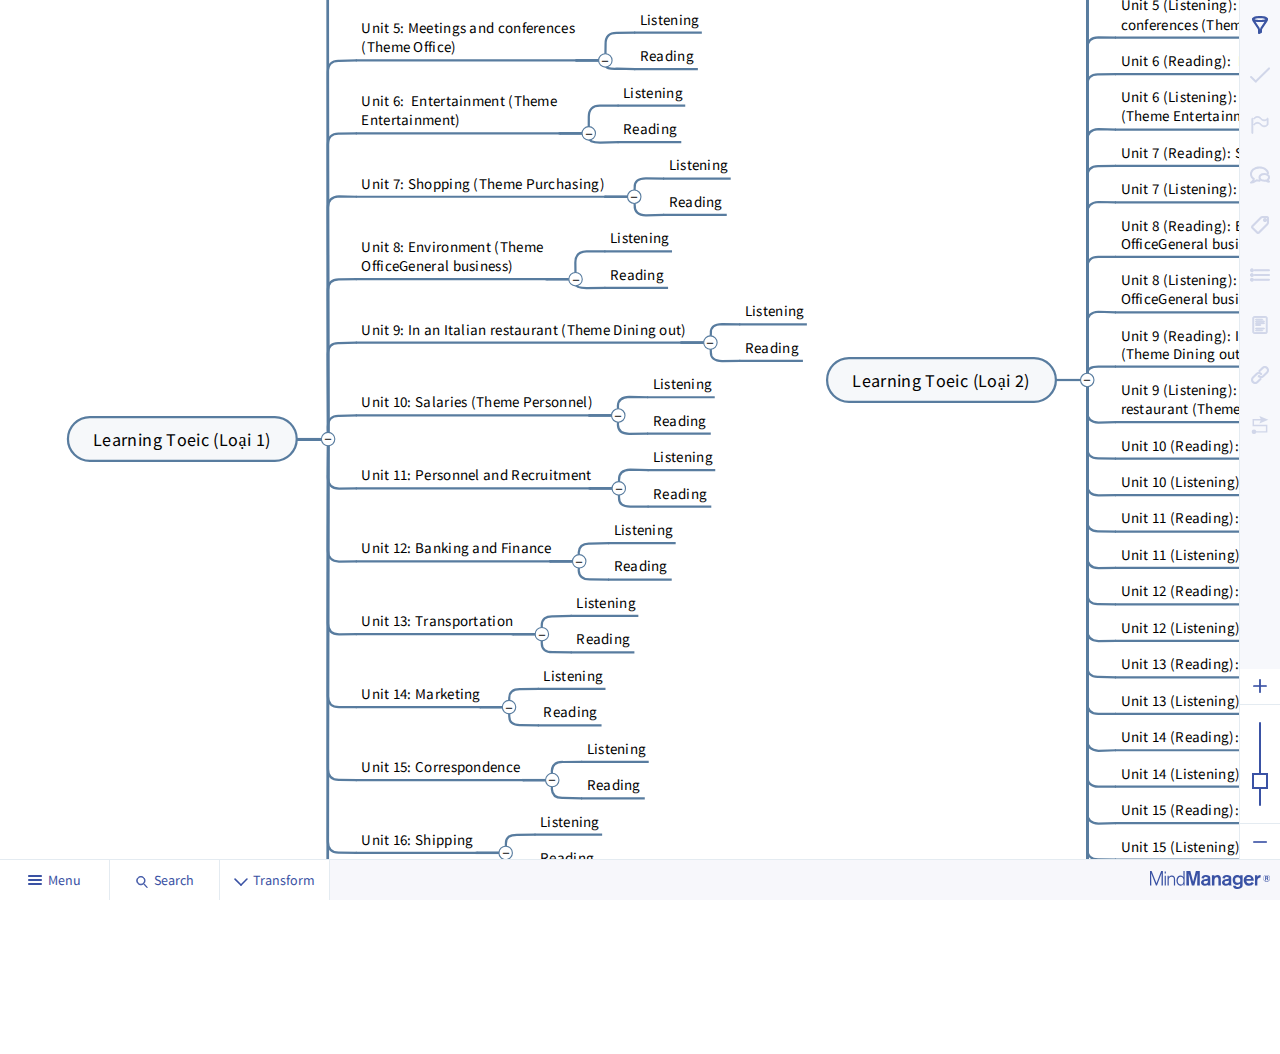
